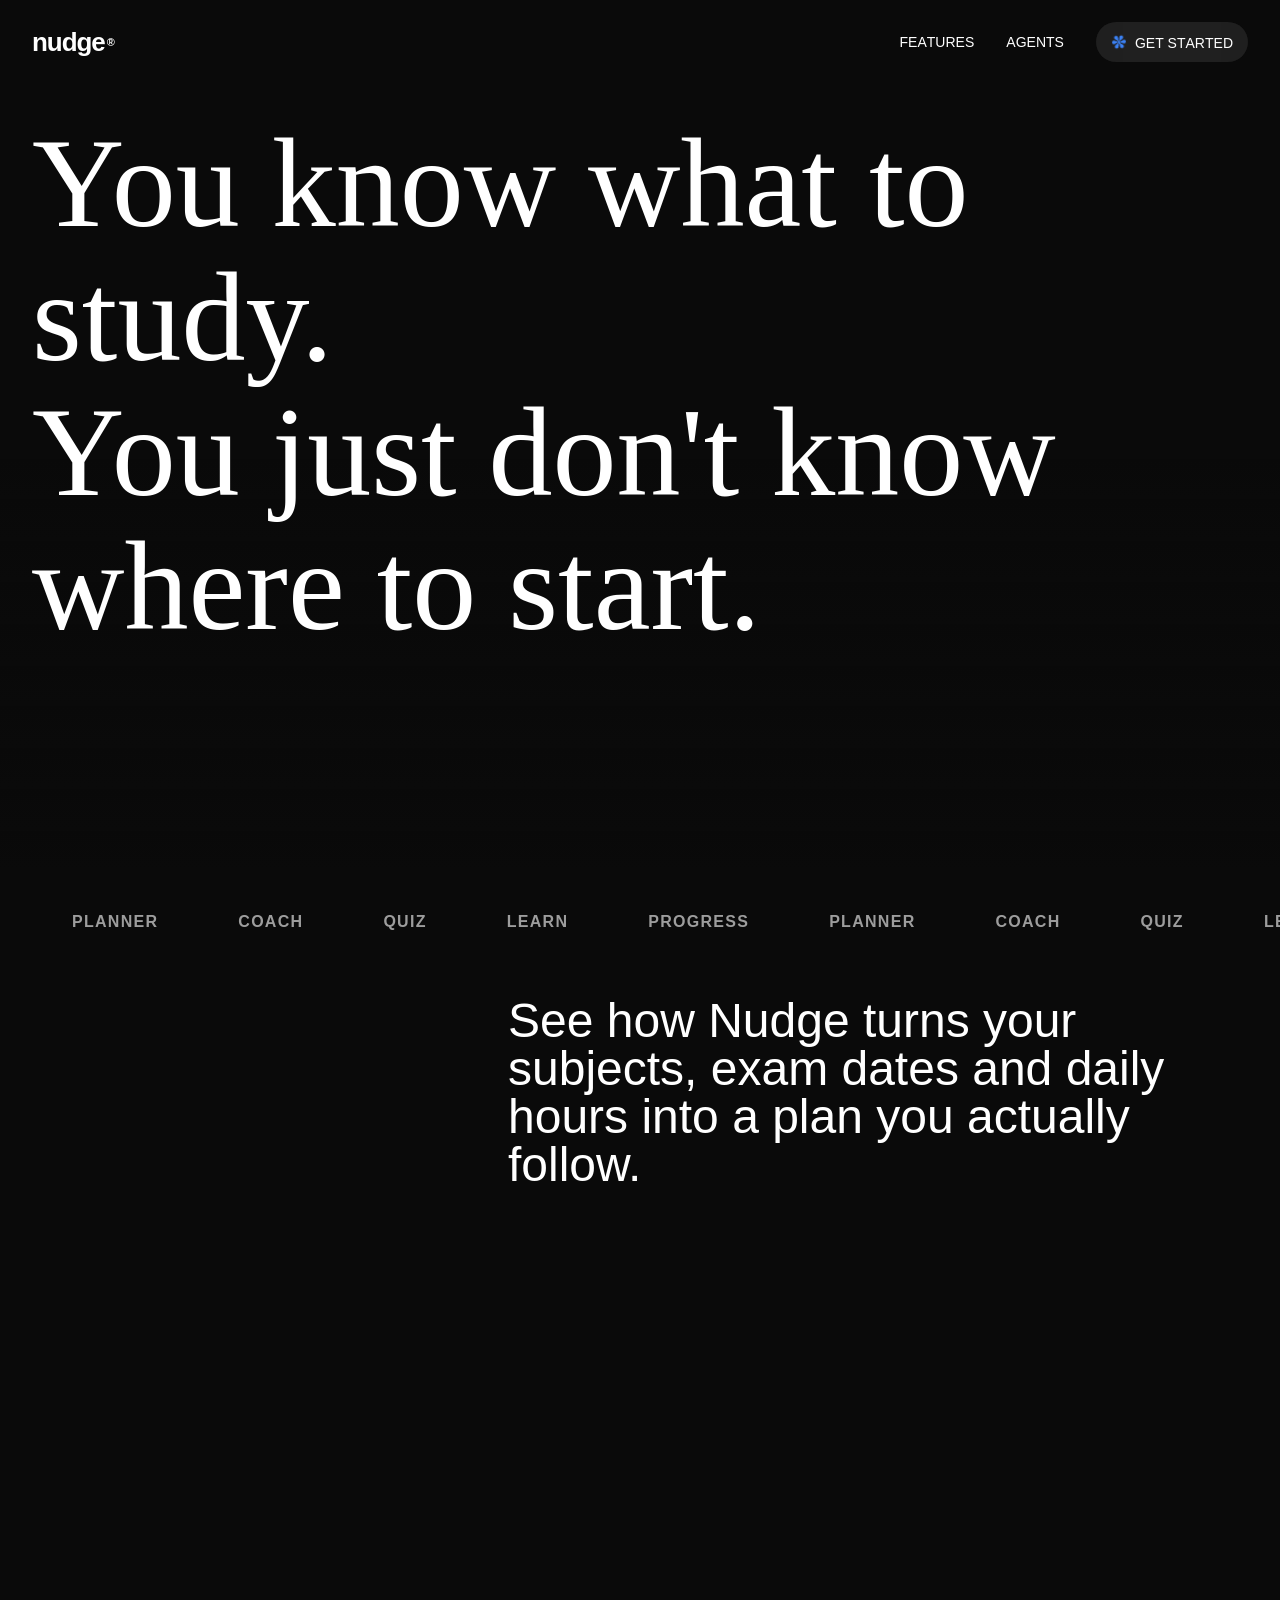
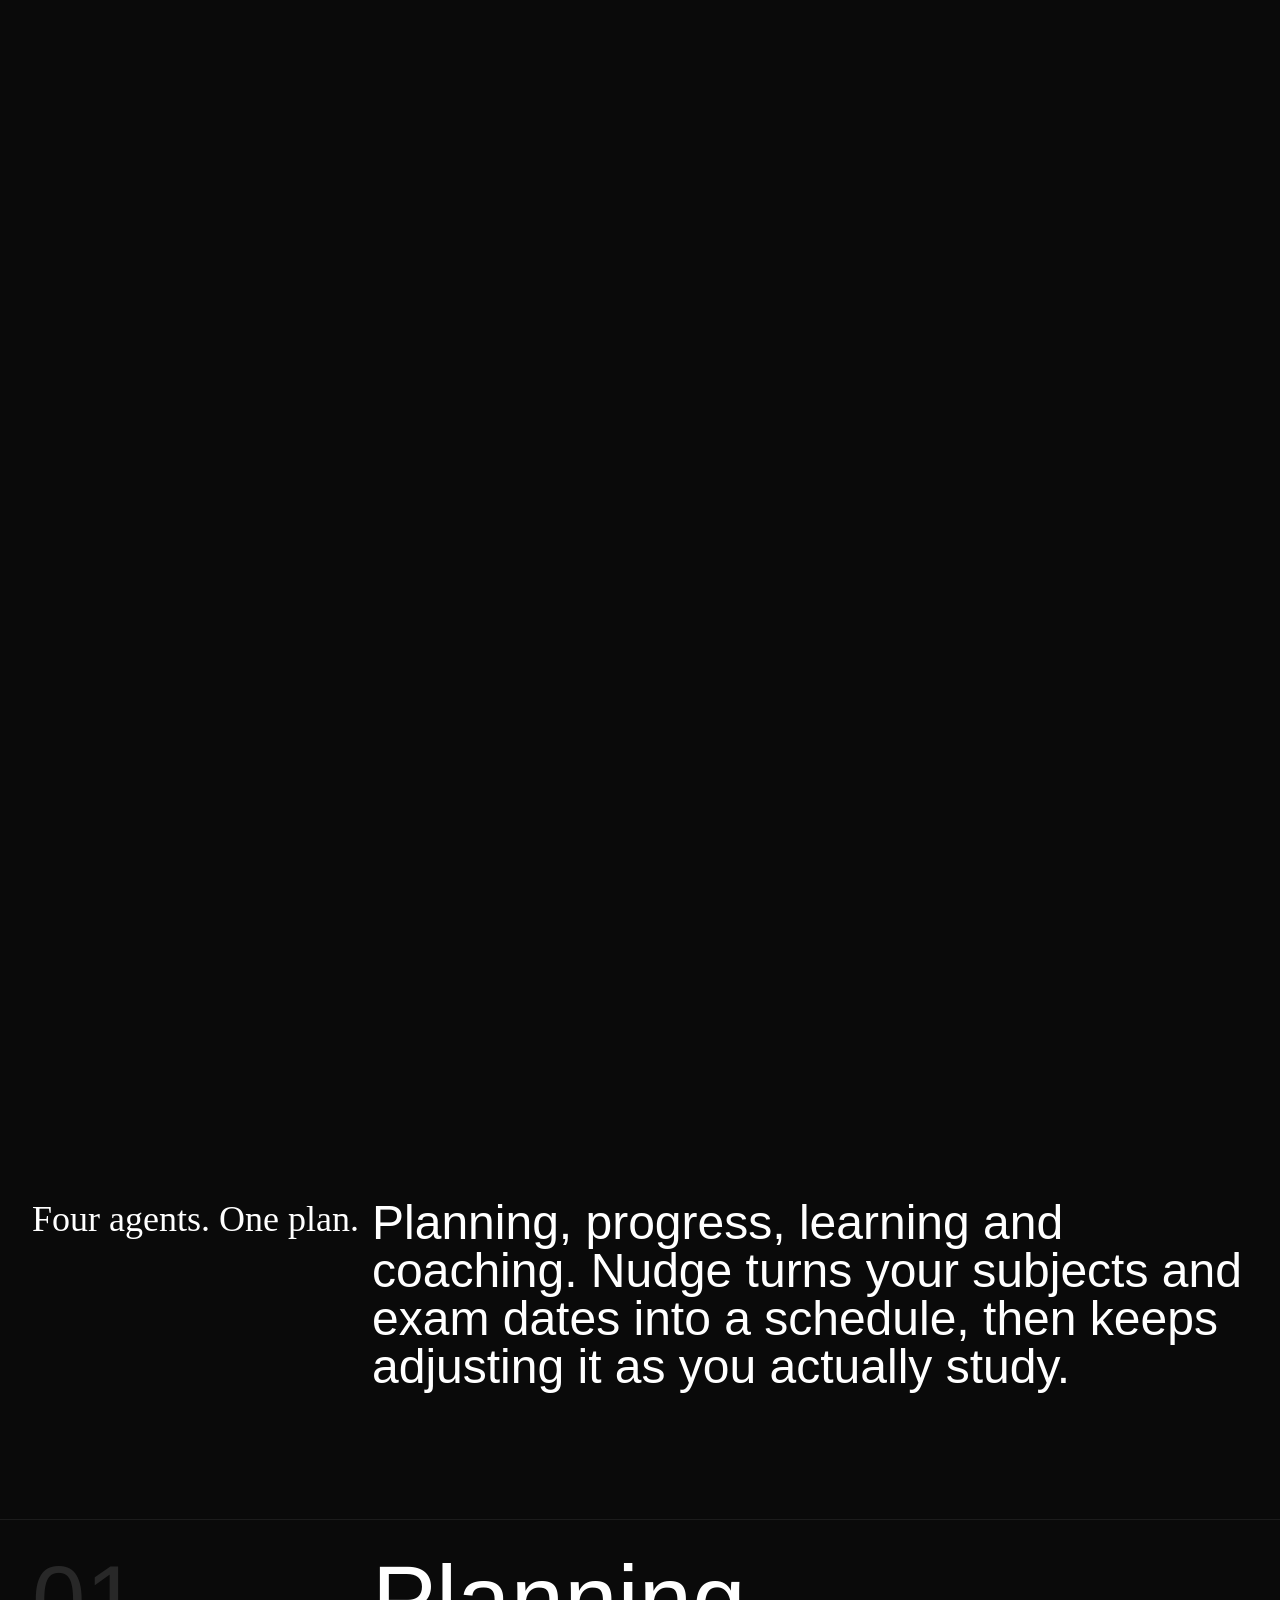
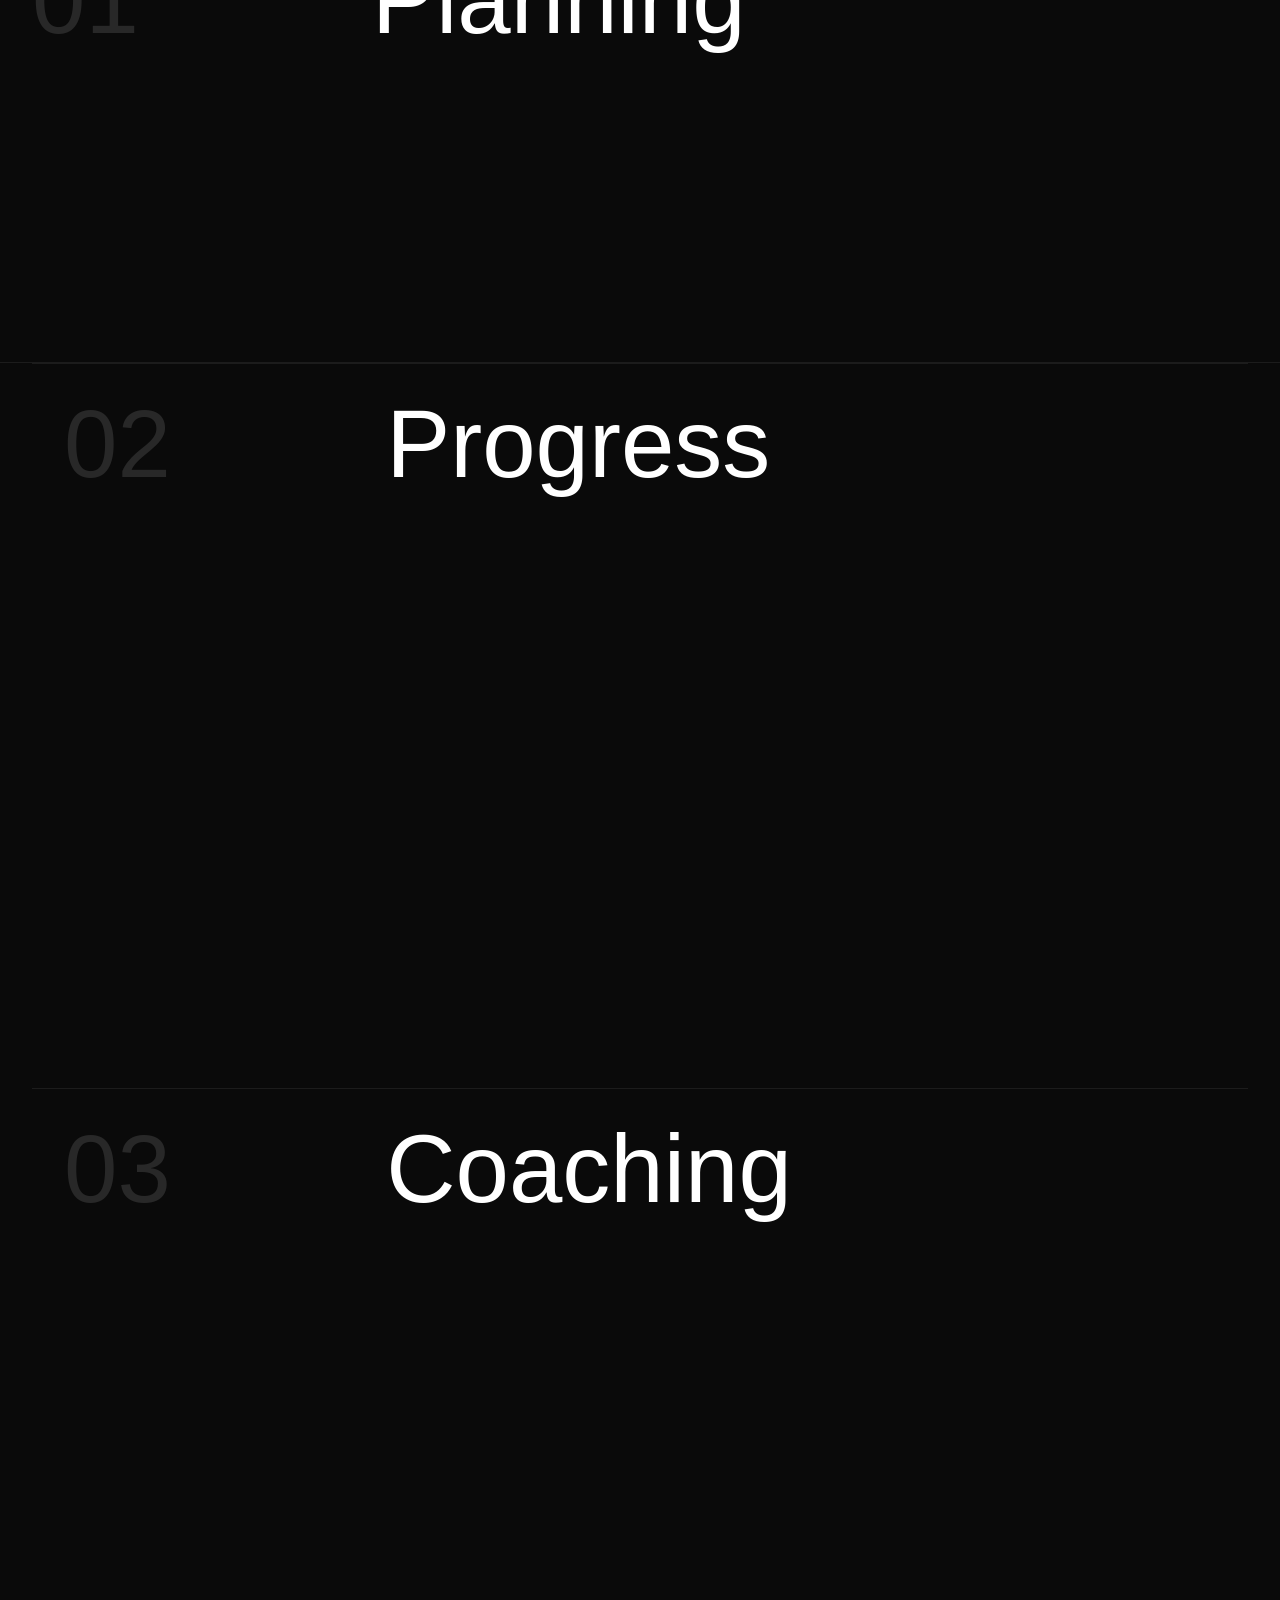
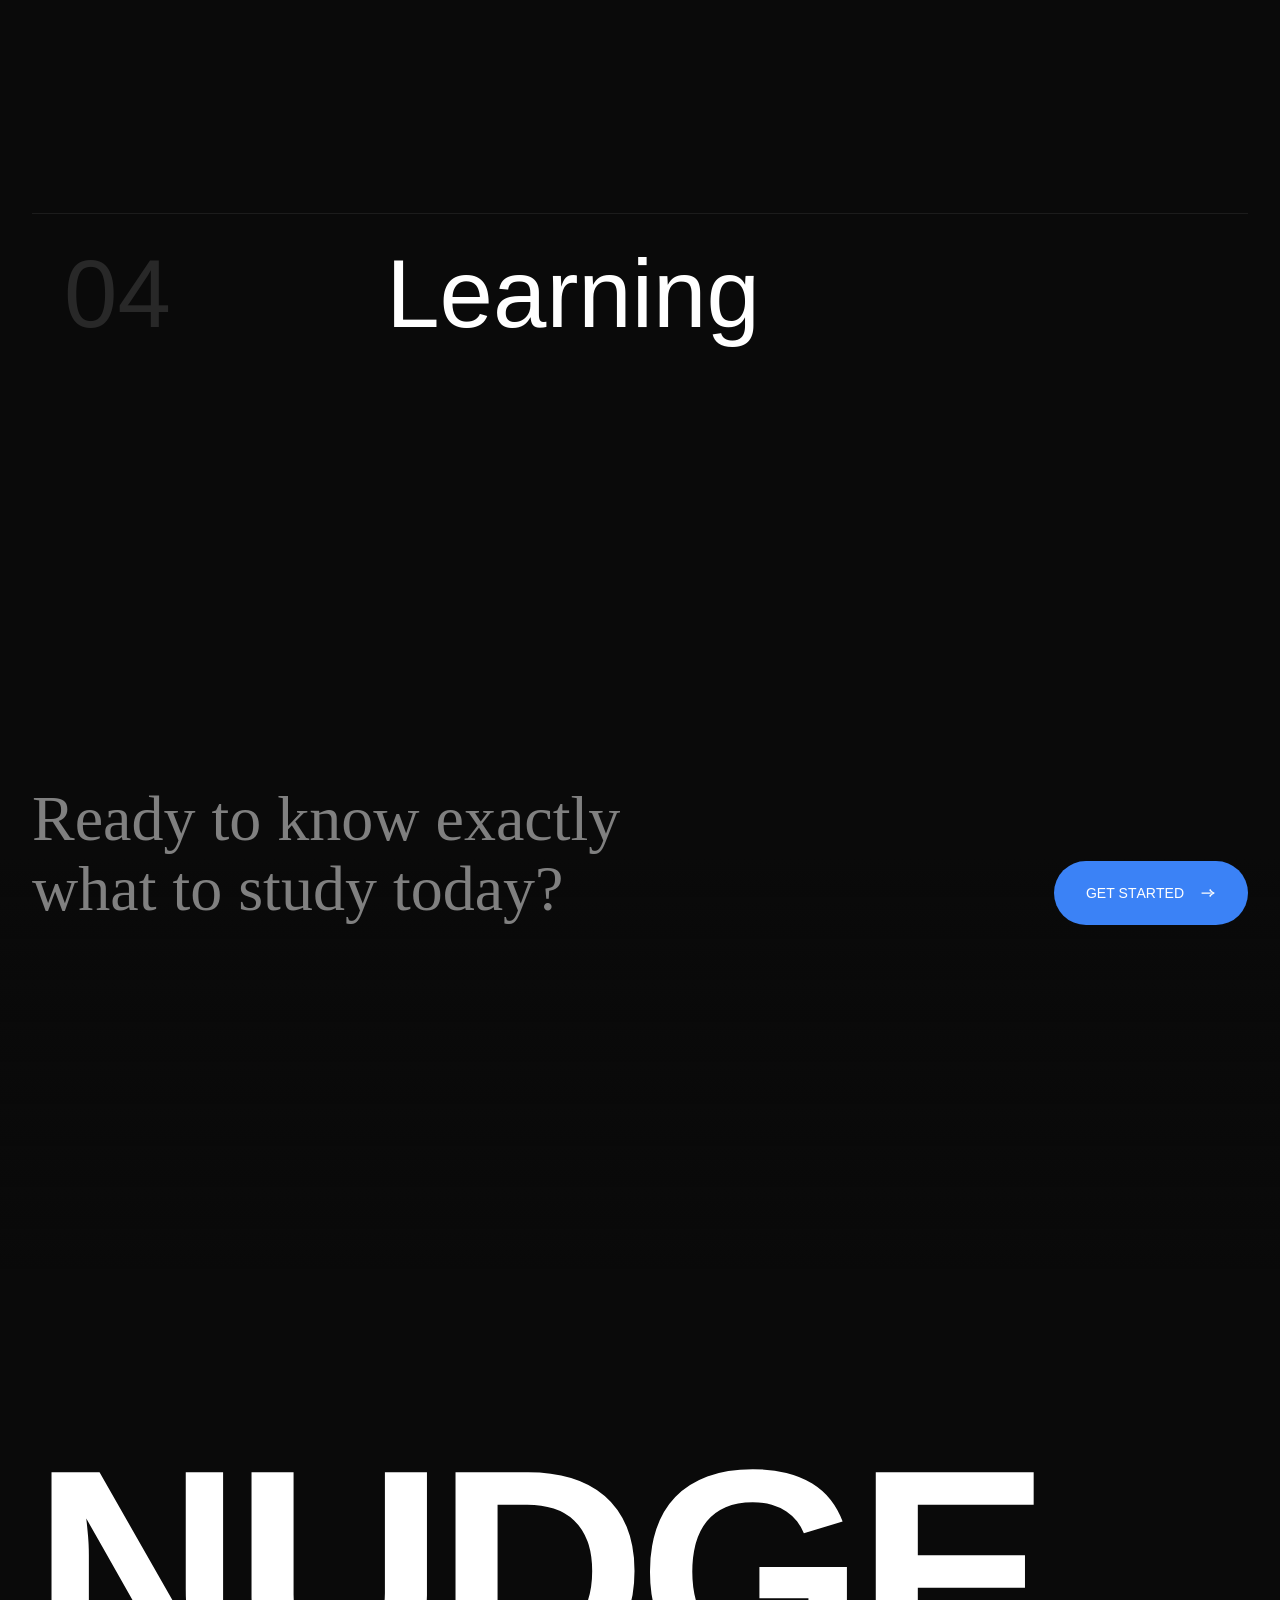
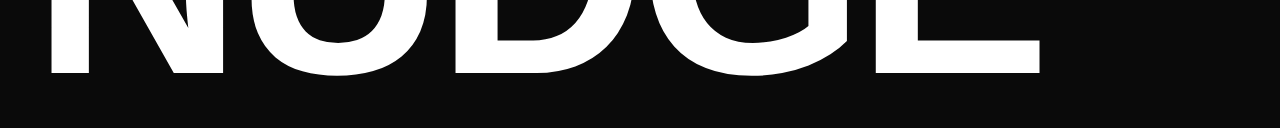
==== templates/index.html @ e86fdb06 "UI polishing for nudge" ====
<!DOCTYPE html>
<!-- Nudge — AI study coach for KTU students -->
<html lang="en" class="w-mod-js js lenis w-mod-ix3"><!--$--><head><meta http-equiv="Content-Type" content="text/html; charset=UTF-8"><style>.wf-force-outline-none[tabindex="-1"]:focus{outline:none;}</style><!--$--><link href="https://cdn.prod.website-files.com/" rel="preconnect" crossorigin="anonymous"><!--/$--><title>Nudge — AI Study Coach for KTU Students</title><meta content="A four-agent AI study coach for KTU students. Nudge plans your schedule, tracks your progress, and answers grounded questions about your own syllabus." name="description"><meta content="Nudge — AI Study Coach for KTU Students" property="og:title"><meta content="A four-agent AI study coach for KTU students. Nudge plans your schedule, tracks your progress, and answers grounded questions about your own syllabus." property="og:description"><meta content="Nudge — AI Study Coach for KTU Students" name="twitter:title"><meta content="A four-agent AI study coach for KTU students. Nudge plans your schedule, tracks your progress, and answers grounded questions about your own syllabus." name="twitter:description"><meta property="og:type" content="website"><meta content="summary_large_image" name="twitter:card"><meta content="width=device-width, initial-scale=1" name="viewport"><!--$--><link href="css/main.css" rel="stylesheet" type="text/css" crossorigin="anonymous"><!--/$--><style>html.w-mod-js:not(.w-mod-ix3) :is(.work-list) {visibility: hidden !important;}</style><script type="text/javascript">!function(o,c){var n=c.documentElement,t=" w-mod-";n.className+=t+"js",("ontouchstart"in o||o.DocumentTouch&&c instanceof DocumentTouch)&&(n.className+=t+"touch")}(window,document);</script><script type="application/ld+json">
{
  "@context": "https://schema.org",
  "@type": "WebApplication",
  "name": "Nudge",
  "url": "/",
  "description": "A four-agent AI study coach for KTU students. Nudge plans your schedule, tracks your progress, and answers grounded questions about your own syllabus.",
  "slogan": "You know what to study. You just don't know where to start.",
  "sameAs": [
    "https://github.com/RockeyyAbraham/Nudge"
  ],
  "knowsAbout": [
    "Weekly Roadmaps",
    "Daily Study Blocks",
    "Exam-Aware Scheduling",
    "Capacity-Based Pacing",
    "Auto Re-Planning",
    "Completion Tracking",
    "Neglected-Topic Alerts",
    "Weak-Area Detection",
    "Exam Countdown",
    "Daily Progress %",
    "Subject Breakdown",
    "Streak Tracking",
    "Study-Time Logs",
    "Progress Visualizations",
    "Grounded Q&A",
    "Contextual Nudges",
    "Exam Readiness Checks",
    "Data-Backed Recommendations",
    "Orchestrates All Agents",
    "No Generic Advice",
    "Conversational Chat Widget",
    "Personalized Insights",
    "AI Insight Card",
    "Specific Next Actions",
    "RAG Over Your Notes",
    "Flashcard Generation",
    "Quiz Generation"
  ]
}
</script><script>(function(w,i,g){w[g]=w[g]||[];if(typeof w[g].push=='function')w[g].push.apply(w[g],Array.isArray(i)?i:[i]);})(window,['G-NN8G10FH29'],'google_tags_first_party');</script><script async="" src="js/analytics.js"></script><script type="text/javascript">window.dataLayer = window.dataLayer || [];function gtag(){dataLayer.push(arguments);}gtag('set', 'developer_id.dZGVlNj', true);gtag('set', 'developer_id.dYWYxNW', true);gtag('js', new Date());gtag('config', 'G-NN8G10FH29');</script><link rel="stylesheet" href="css/lenis.css" as="style" onload="
    this.onload = null;
    this.rel = &#39;stylesheet&#39;;
  ">
<noscript><link rel="stylesheet" href="https://cdn.jsdelivr.net/npm/lenis@1.3.23/dist/css/lenis.css" /></noscript>
<script>
  document.documentElement.classList.add('js');
</script>

<style>
  /* Hide reveal targets until GSAP takes over.
   .js class is added by the script below so non-JS users still see content. */
  .js [data-reveal],
  .js [data-chroma-reveal] {
    visibility: hidden;
  }

  /* Media reveals need a clip + hidden overflow so the scale doesn't leak out */
  .js [data-reveal='media'],
  .js [data-reveal='image'],
  .js [data-reveal='video'] {
    visibility: visible; /* container stays, clip-path does the hiding */
    clip-path: inset(100% 0% 0% 0%);
    overflow: hidden;
  }

  :has(> [data-reveal='media']),
  :has(> [data-reveal='image']),
  :has(> [data-reveal='video']) {
    background: color-mix(in oklab, var(--_colors---color-foreground) 5%, transparent);
  }

  .js [data-reveal='media'] img,
  .js [data-reveal='media'] video,
  .js [data-reveal='image'] img,
  .js [data-reveal='video'] video {
    display: block;
    width: 100%;
    height: 100%;
    object-fit: cover;
  }

  /* Line masking for text reveals (GSAP SplitText mask:"lines" also handles this,
   but this guarantees clean clipping even before JS runs) */
  .reveal-line {
    overflow: hidden;
  }

  /* Accessibility: if the user prefers reduced motion, show everything instantly */
  @media (prefers-reduced-motion: reduce) {
     .js [data-reveal],
     .js [data-chroma-distort] {
       visibility: visible !important;
       clip-path: none !important;
       opacity: 1 !important;
     }
  }

  [data-scramble] .ch {
    display: inline-block;
    text-align: center;
  }
</style><style>
  .wwd-list-item-set-row:hover .wwd-list-item-set-row-cell-hover {
    opacity: 1;
    cursor: default;
  }

  .wwd-list-item-set-row:hover .wwd-list-item-set-row-cell-hover .track {
    animation-play-state: running;
  }

  .wwd-list-item-set-row-cell-hover {
    --columnGap: 1rem;

    display: flex;
    align-items: center;
    overflow: hidden;

    transition: opacity 0.25s ease;

    opacity: 0;
  }

  .wwd-list-item-set-row-cell-hover .track {
    display: inline-flex;
    align-items: center;
    animation: marquee-horizontal 60s linear infinite paused;
    will-change: transform;
  }

  .track-group {
    display: inline-flex;
    align-items: center;
    column-gap: var(--columnGap);
    padding: 0 calc(var(--columnGap) / 2);
    flex: 0 0 auto;
  }

  .home-clients-track {
    animation: marquee-horizontal 60s linear infinite;
  }

  .home-clients-track-group {
    flex: 0 0 auto;
  }

  @keyframes marquee-horizontal {
    from {
      transform: translateX(0);
    }
    to {
      transform: translateX(-50%);
    }
  }

  .vimeo-modal-frame {
    border-radius: var(--_spacing---size-2);
    overflow: clip;

    iframe {
      position: absolute;
      top: 0;
      left: 0;
      width: 100%;
      height: 100%;
    }
  }
  
  .vimeo-modal-close svg {
    width: var(--_spacing---size-4);
    height: var(--_spacing---size-4);
  }
  
  .home-reel-media:focus-visible {
    outline: 2px solid #fff;
    outline-offset: 4px;
  }

  @media only screen and (max-width: 991px) {
    .wwd-list-item-set-row-cell-hover {
      display: none;
    }

    .wwd-trail-wrapper {
      display: none;
    }
  }
</style><style>.vimeo-modal-spinner{position:absolute;top:50%;left:50%;width:40px;height:40px;margin:-20px 0 0 -20px;border-radius:50%;border:3px solid rgba(255,255,255,.25);border-top-color:#fff;animation:vimeoSpin .8s linear infinite;pointer-events:none;}@keyframes vimeoSpin{to{transform:rotate(360deg)}}</style><script src="js/three.min.js" async=""></script><link rel="stylesheet" href="css/player.css">
</head><!--/$--><body><div class="hidden-code w-embed"><style>
  :root {
    scrollbar-gutter: stable;
    scrollbar-width: none;
    -webkit-font-smoothing: antialiased;
    -webkit-text-size-adjust: none;
    font-optical-sizing: auto;
    text-rendering: optimizeLegibility;
  
    --min-vh: 480;
    --max-vh: 900;
    --min-vw: 576;
    --max-vw: 1600;
  
    --base: 16;
    --base-font-size: calc(var(--base) * 1px);
  
    --scale: var(--base-font-size);
    --scale-safe: max(var(--base-font-size), var(--scale));
    font-size: var(--scale-safe);
  }
  
  @media only screen and (min-width: 768px) {
    :root {
      --scale: calc(100vw * var(--base) / var(--max-vw));
    }
  }
  
  @media only screen and (min-aspect-ratio: 160 / 90) {
    :root {
      --scale: calc(var(--base-font-size) * 0.775);
    }
  }
  
  @media only screen and (min-aspect-ratio: 160 / 90) and (min-height: 480px) {
    :root {
      --scale: calc(100vh * var(--base) / var(--max-vh));
    }
  }
  
  @media only screen and (max-width: 1023px) and (min-width: 0px) {
    :root {
      --scale: calc(100vw * var(--base) / (var(--max-vw) / 2));
    }
  }
  
  @media only screen and (max-width: 1023px) and (min-aspect-ratio: 160 / 90) and (min-height: 0px) {
    :root {
      --scale: calc(100vh * var(--base) / (var(--max-vh) / 2));
    }
  }
  
  @media only screen and (min-width: 768px) and (max-width: 1023px) {
    :root {
      --scale: calc(100vw * var(--base) / (var(--max-vw) / 1.5));
    }
  }
  
  @media only screen and (min-width: 768px) and (max-width: 1023px) and (min-aspect-ratio: 160 / 90) and (min-height: 0px) {
    :root {
      --scale: calc(100vh * var(--base) / (var(--max-vh) / 1.5));
    }
  }

  .nav-logo {
    transition: all .5s ease;
  }

  .navbar-scrolled .nav-toggler-btn-wrapper {
	grid-template-columns: 1fr;
  }

  .navbar-scrolled .nav-availability-btn-wrapper {
	grid-template-columns: 0fr;
  }

  .navbar-scrolled .nav-toggler .nav-toggler-icon-dot {
	transition: transform .25s ease;
  }

  .navbar-scrolled .nav-toggler:hover .nav-toggler-icon-dot {
	transition: transform .25s cubic-bezier(.175, .885, .32, 1.275);
  }

  .navbar-scrolled .nav-toggler:hover .nav-toggler-icon-dot-l-t {
    transform: translate(
      calc(var(--_spacing---size) * -0.5), calc(var(--_spacing---size) * -0.5)
    );
  }

  .navbar-scrolled .nav-toggler:hover .nav-toggler-icon-dot-r-t {
    transform: translate(
      calc(var(--_spacing---size) * 0.5), calc(var(--_spacing---size) * -0.5)
	);
  }

  .navbar-scrolled .nav-toggler:hover .nav-toggler-icon-dot-l-b {
    transform: translate(
      calc(var(--_spacing---size) * -0.5), calc(var(--_spacing---size) * 0.5)
	);
  }

  .navbar-scrolled .nav-toggler:hover .nav-toggler-icon-dot-r-b {
    transform: translate(
      calc(var(--_spacing---size) * 0.5), calc(var(--_spacing---size) * 0.5)
	);
  }

  .nav-dropdown {
    transition: all 0.5s cubic-bezier(.77, 0, .175, 1) 0.25s;
  }

  .nav-menu.is-open .nav-toggler-btn-wrapper {
	grid-template-columns: 1fr;
  }

  .nav-menu.is-open .nav-availability-btn-wrapper {
	grid-template-columns: 0fr;
  }

  .nav-menu.is-open .nav-dropdown {
	grid-template-rows: 1fr;
	grid-template-columns: 1fr;
    transition-delay: 0s;
  }

  .nav-group-block-first {
    transition: all 0.5s cubic-bezier(.77, 0, .175, 1) 0.25s;
  }

  .nav-menu.is-open .nav-group-block-first {
	grid-template-columns: 1fr;
    transition-delay: 0s;
  }

  .nav-availability-wrapper {
    transition: all 0.5s cubic-bezier(.77, 0, .175, 1) 0.25s;
  }

  .nav-menu.is-open .nav-availability-wrapper {
	grid-template-rows: 1fr;
	grid-template-columns: 1fr;
    transition-delay: 0s;
  }

  .nav-toggler {
    transition: all 0.5s cubic-bezier(.77, 0, .175, 1) 0.25s;
  }

  .nav-menu.is-open .nav-toggler {
	border-radius: var(--_spacing---size-2);
    transition-delay: 0s;
  }

  .nav-availability-btn-styled {
	transition-delay: 0.25s;
  }

  .nav-menu.is-open .nav-availability-btn-styled {
	border-radius: var(--_spacing---size-2);
	transition-delay: 0s;
  }

  .nav-menu.is-open .nav-toggler-icon-dot-l-t,
  .nav-menu.is-open .nav-toggler:hover .nav-toggler-icon-dot-l-t {
	transform: translate(calc(var(--_spacing---size) * 0.5), calc(var(--_spacing---size) * 0.5))
  }

  .nav-menu.is-open .nav-toggler-icon-dot-r-t,
  .nav-menu.is-open .nav-toggler:hover .nav-toggler-icon-dot-r-t {
	transform: translate(calc(var(--_spacing---size) * -0.5), calc(var(--_spacing---size) * 0.5))
  }

  .nav-menu.is-open .nav-toggler-icon-dot-l-b,
  .nav-menu.is-open .nav-toggler:hover .nav-toggler-icon-dot-l-b {
	transform: translate(calc(var(--_spacing---size) * 0.5), calc(var(--_spacing---size) * -0.5))
  }

  .nav-menu.is-open .nav-toggler-icon-dot-r-b,
  .nav-menu.is-open .nav-toggler:hover .nav-toggler-icon-dot-r-b {
	transform: translate(calc(var(--_spacing---size) * -0.5), calc(var(--_spacing---size) * -0.5))
  }

  .nav-menu.is-open .nav-toggler-icon-dot,
  .nav-menu.is-open .nav-toggler:hover .nav-toggler-icon-dot {
    opacity: 0;
	transition: opacity .25s ease, transform .25s ease;
  }

  .nav-menu .nav-toggler-icon-minus {
	transform: translate(-50%, -50%) scaleX(0);
  }

  .nav-menu.is-open .nav-toggler-icon-minus {
	transform: translate(-50%, -50%) scaleX(1);
  }

  .nav-group-block-mask {
	transform: translateX(20%);
    opacity: 0;
    transition: all 0.5s cubic-bezier(.77, 0, .175, 1);
  }

  .nav-menu.is-open .nav-group-block-mask {
	transform: none;
    opacity: 1;
    transition-delay: 0.25s;
  }

  .nav-menu.is-open .nav-case,
  .nav-menu.is-open .nav-clock,
  .nav-menu.is-open .nav-toggler,
  .nav-menu.is-open .nav-availability-btn-styled {
	backdrop-filter: none;
  }

  .btn .icon {
	width: 1rem;
    height: 1rem;
  }

  .btn.is-arrow .icon-svg {
	transition: transform .25s ease;
  }

  .btn.is-arrow:hover .icon-svg {
	transform: rotate(0deg);
  }

  .journal-list-item:hover .btn.is-arrow .icon-svg {
	transform: rotate(0deg);
  }

  .what-we-do-services-sidebar-featured:hover .btn.is-arrow .icon-svg {
	transform: rotate(0deg);
  }

  .journal-list-item-title-text {
    display: -webkit-box;
    -webkit-line-clamp: 2;
    -webkit-box-orient: vertical;
    overflow: hidden;
    text-overflow: ellipsis;
  }

  .w-richtext:before, .w-richtext:after {
    content: none;
  }

  .w-richtext-figure-type-image {
    border-radius: var(--_spacing---size-2);
    overflow: clip;
    margin-top: var(--_spacing---size-8);
    margin-bottom: var(--_spacing---size-8);
  }

  .blog-article-body-content-text > *:first-child {
    margin-top: 0;
  }

  .blog-article-body-content-text > *:last-child {
    margin-bottom: 0;
  }
  
  @media only screen and (max-width: 767px) {
    .navbar.is-active .nav-logo {
      opacity: 0;
      visibility: hidden;
    }

    h1 br, h2 br, h3 br, h4 br, h5 br, h6 br {
      display: none;
    }

    .nav-dropdown {
      transition-delay: 0s;
    }

    .nav-availability-wrapper {
      transition-delay: 0s;
    }
  }
</style></div><div class="navbar"><div class="nav-backdrop"></div><div class="nav-container"><a aria-label="Back to homepage" href="index.html" aria-current="page" class="nav-logo w-nav-brand w--current"><div class="nav-logo-image w-embed" style="font-size: 26px; font-weight: 800; letter-spacing: -0.04em; color: currentColor; display: flex; align-items: center; line-height: 1; font-family: sans-serif;">nudge<span style="font-size: 11px; font-weight: 600; vertical-align: super; margin-left: 2px; line-height: 1;">®</span></div></a><nav class="nav-menu"><div class="nav-links"><a data-scramble="" href="#showcase" class="nav-link">Features</a><a data-scramble="" href="#agents" class="nav-link">Agents</a></div><div class="nav-layout"><div class="nav-group-block-first"><div class="nav-group-block-mask"><a aria-label="See the product preview" id="w-node-_81be885b-84ac-d00f-4b76-38db476c8a56-476c8a3f" href="#showcase" class="nav-case w-inline-block" style="width: 16px;"><div class="nav-case-image"><div class="nav-case-image-container"><img width="70" height="Auto" alt="" loading="lazy" src="images/6a3bfd999fe4038073b115d5_d-1_converted.avif" class="nav-case-image-element"></div></div></a><div id="w-node-_81be885b-84ac-d00f-4b76-38db476c8a59-476c8a3f" class="nav-clock" style="width: 16px;"><div class="nav-clock-wrapper"><img src="images/6a15afbdaf29750e9832d07a_hour-arm.svg" loading="lazy" alt="" class="clock-element clock-hour-arm" style="transform: rotate(192.5deg);"><img src="images/6a15afbd2188ab63da50f4e8_1a4e0ca5459190c4fe0c55f73573558f_min-arm.svg" loading="lazy" alt="" class="clock-element clock-min-arm" style="transform: rotate(330deg);"><img src="images/6a43969a5dd49b3fb164384c_sec-arm.svg" loading="lazy" alt="" class="clock-element clock-sec-arm" style="transform: rotate(198deg);"><img src="images/6a15afbdda68a91edbe48850_clock-face.svg" loading="lazy" alt="" class="clock-element"><div class="clock-label"><div class="clock-time">12:25</div><div class="clock-zone">UTC+5:30</div></div></div></div></div></div><div class="nav-group-block"><div class="nav-toggler"><div class="nav-toggler-container"><div class="nav-availability-btn-wrapper"><a data-scramble="" href="login.html" class="nav-availability-btn w-inline-block"><div class="nav-availability-btn-mask"><div class="btn-availability-icon" style="translate: none; rotate: none; scale: none; transform: translate3d(0px, 0px, 0px) rotate(85.5deg);"><div class="icon"><div class="icon-svg w-embed"><svg viewBox="0 0 16 16" fill="none" xmlns="http://www.w3.org/2000/svg">
<path d="M7.98402 15.02C7.51602 15.02 7.1012 14.8605 6.73956 14.5414C6.37792 14.201 6.19711 13.7543 6.19711 13.2012C6.19711 12.8396 6.23965 12.5311 6.32474 12.2758C6.43111 11.9993 6.60129 11.6164 6.83529 11.1271C7.06929 10.6804 7.25011 10.2762 7.37774 9.91456C7.52665 9.53165 7.63301 9.09556 7.69683 8.60628C7.25011 8.9041 6.89911 9.20192 6.64383 9.49974C6.40983 9.79756 6.14392 10.1698 5.84611 10.6166C5.61211 10.9782 5.38874 11.276 5.17602 11.51C4.98456 11.744 4.72929 11.9567 4.4102 12.1482C4.09111 12.3396 3.78265 12.4354 3.48483 12.4354C3.16574 12.4354 2.86792 12.3503 2.59138 12.1801C2.31483 12.0099 2.09147 11.7866 1.92129 11.51C1.75111 11.2335 1.66602 10.9356 1.66602 10.6166C1.66602 10.2975 1.74047 9.99965 1.88938 9.7231C2.05956 9.44656 2.3042 9.22319 2.62329 9.05301C2.89983 8.88283 3.18702 8.77647 3.48483 8.73392C3.80392 8.6701 4.20811 8.62756 4.69738 8.60628C5.31429 8.56374 5.80356 8.51056 6.1652 8.44674C6.54811 8.38292 6.95229 8.24465 7.37774 8.03192C6.90974 7.81919 6.46302 7.68092 6.03756 7.6171C5.63338 7.53201 5.18665 7.47883 4.69738 7.45756C4.18683 7.41501 3.79329 7.37247 3.51674 7.32992C3.2402 7.2661 2.94238 7.1491 2.62329 6.97892C2.3042 6.78747 2.05956 6.55347 1.88938 6.27692C1.74047 6.00038 1.66602 5.71319 1.66602 5.41538C1.66602 5.07501 1.75111 4.76656 1.92129 4.49001C2.09147 4.23474 2.31483 4.02201 2.59138 3.85183C2.86792 3.68165 3.16574 3.59656 3.48483 3.59656C3.76138 3.59656 4.06983 3.68165 4.4102 3.85183C4.70802 4.04328 4.95265 4.26665 5.14411 4.52192C5.35683 4.75592 5.5802 5.06438 5.8142 5.44728C6.15456 5.95783 6.44174 6.36201 6.67574 6.65983C6.93102 6.93638 7.27138 7.22356 7.69683 7.52138C7.65429 6.98956 7.55856 6.53219 7.40965 6.14928C7.26074 5.7451 7.06929 5.31965 6.83529 4.87292C6.62256 4.42619 6.46302 4.06456 6.35665 3.78801C6.25029 3.51147 6.19711 3.19238 6.19711 2.83074C6.19711 2.27765 6.37792 1.83092 6.73956 1.49056C7.1012 1.15019 7.51602 0.980011 7.98402 0.980011C8.45202 0.980011 8.86683 1.15019 9.22847 1.49056C9.61138 1.83092 9.80283 2.27765 9.80283 2.83074C9.80283 3.19238 9.74965 3.53274 9.64329 3.85183C9.53692 4.14965 9.37738 4.49001 9.16465 4.87292C8.93065 5.34092 8.7392 5.76638 8.59029 6.14928C8.46265 6.53219 8.37756 6.98956 8.33501 7.52138C8.76047 7.22356 9.10083 6.9151 9.35611 6.59601C9.61138 6.27692 9.87729 5.88337 10.1538 5.41538C10.2177 5.33028 10.324 5.17074 10.4729 4.93674C10.6431 4.68147 10.8133 4.46874 10.9835 4.29856C11.1537 4.12837 11.3451 3.97947 11.5578 3.85183C11.9407 3.68165 12.2598 3.59656 12.5151 3.59656C12.8342 3.59656 13.132 3.68165 13.4086 3.85183C13.6851 4.02201 13.9085 4.23474 14.0787 4.49001C14.2488 4.83038 14.3339 5.13883 14.3339 5.41538C14.3339 5.71319 14.2488 6.00038 14.0787 6.27692C13.9297 6.55347 13.6957 6.78747 13.3767 6.97892C13.0363 7.17037 12.6959 7.29801 12.3556 7.36183C12.0152 7.42565 11.611 7.46819 11.143 7.48947C10.6537 7.51074 10.2177 7.56392 9.83474 7.64901C9.45183 7.71283 9.04765 7.84046 8.6222 8.03192C9.04765 8.22337 9.43056 8.35101 9.77092 8.41483C10.1326 8.47865 10.6112 8.53183 11.2068 8.57437C11.6748 8.59565 12.079 8.63819 12.4194 8.70201C12.7597 8.76583 13.0788 8.88283 13.3767 9.05301C13.6957 9.22319 13.9297 9.44656 14.0787 9.7231C14.2488 9.99965 14.3339 10.2975 14.3339 10.6166C14.3339 10.8718 14.2488 11.1696 14.0787 11.51C13.9085 11.7866 13.6851 12.0099 13.4086 12.1801C13.132 12.3503 12.8342 12.4354 12.5151 12.4354C12.2386 12.4354 11.9195 12.3396 11.5578 12.1482C11.26 11.978 11.0047 11.7759 10.792 11.5419C10.6006 11.3079 10.3878 10.9995 10.1538 10.6166C9.85602 10.1698 9.57947 9.79756 9.3242 9.49974C9.0902 9.20192 8.76047 8.9041 8.33501 8.60628C8.42011 9.43592 8.69665 10.2868 9.16465 11.159C9.37738 11.5419 9.53692 11.8929 9.64329 12.212C9.74965 12.5098 9.80283 12.8396 9.80283 13.2012C9.80283 13.7543 9.61138 14.201 9.22847 14.5414C8.86683 14.8605 8.45202 15.02 7.98402 15.02Z" fill="currentColor"></path>
</svg>
</div></div></div><div class="btn-text-wrapper">Get Started</div></div></a></div><div class="nav-toggler-btn-wrapper"><div data-scramble="" class="nav-toggler-btn"><div class="nav-toggler-btn-mask"><div class="btn-text-wrapper"><span class="ch">H</span><span class="ch">o</span><span class="ch">m</span><span class="ch">e</span></div><div class="nav-toggler-icon"><div class="nav-toggler-hamburger"><div class="nav-toggler-icon-dot nav-toggler-icon-dot-l-t"></div><div class="nav-toggler-icon-dot nav-toggler-icon-dot-r-t"></div><div class="nav-toggler-icon-dot nav-toggler-icon-dot-l-b"></div><div class="nav-toggler-icon-dot nav-toggler-icon-dot-r-b"></div><div class="nav-toggler-icon-minus"></div></div></div></div></div></div></div><div class="nav-dropdown"><div class="nav-dropdown-mask"><ul role="list" class="nav-dropdown-list w-list-unstyled"><li class="nav-dropdown-list-item"><a href="#showcase" class="nav-dropdown-list-link">Features</a></li><li class="nav-dropdown-list-item"><a href="#agents" class="nav-dropdown-list-link">Agents</a></li></ul></div></div></div><div class="nav-availability-wrapper"><div class="nav-availability-wrapper-mask"><a data-scramble="" href="login.html" class="nav-availability-btn nav-availability-btn-styled w-inline-block"><div class="nav-availability-btn-mask"><div class="btn-availability-icon" style="translate: none; rotate: none; scale: none; transform: translate3d(0px, 0px, 0px) rotate(85.5deg);"><div class="icon"><div class="icon-svg w-embed"><svg viewBox="0 0 16 16" fill="none" xmlns="http://www.w3.org/2000/svg">
<path d="M7.98402 15.02C7.51602 15.02 7.1012 14.8605 6.73956 14.5414C6.37792 14.201 6.19711 13.7543 6.19711 13.2012C6.19711 12.8396 6.23965 12.5311 6.32474 12.2758C6.43111 11.9993 6.60129 11.6164 6.83529 11.1271C7.06929 10.6804 7.25011 10.2762 7.37774 9.91456C7.52665 9.53165 7.63301 9.09556 7.69683 8.60628C7.25011 8.9041 6.89911 9.20192 6.64383 9.49974C6.40983 9.79756 6.14392 10.1698 5.84611 10.6166C5.61211 10.9782 5.38874 11.276 5.17602 11.51C4.98456 11.744 4.72929 11.9567 4.4102 12.1482C4.09111 12.3396 3.78265 12.4354 3.48483 12.4354C3.16574 12.4354 2.86792 12.3503 2.59138 12.1801C2.31483 12.0099 2.09147 11.7866 1.92129 11.51C1.75111 11.2335 1.66602 10.9356 1.66602 10.6166C1.66602 10.2975 1.74047 9.99965 1.88938 9.7231C2.05956 9.44656 2.3042 9.22319 2.62329 9.05301C2.89983 8.88283 3.18702 8.77647 3.48483 8.73392C3.80392 8.6701 4.20811 8.62756 4.69738 8.60628C5.31429 8.56374 5.80356 8.51056 6.1652 8.44674C6.54811 8.38292 6.95229 8.24465 7.37774 8.03192C6.90974 7.81919 6.46302 7.68092 6.03756 7.6171C5.63338 7.53201 5.18665 7.47883 4.69738 7.45756C4.18683 7.41501 3.79329 7.37247 3.51674 7.32992C3.2402 7.2661 2.94238 7.1491 2.62329 6.97892C2.3042 6.78747 2.05956 6.55347 1.88938 6.27692C1.74047 6.00038 1.66602 5.71319 1.66602 5.41538C1.66602 5.07501 1.75111 4.76656 1.92129 4.49001C2.09147 4.23474 2.31483 4.02201 2.59138 3.85183C2.86792 3.68165 3.16574 3.59656 3.48483 3.59656C3.76138 3.59656 4.06983 3.68165 4.4102 3.85183C4.70802 4.04328 4.95265 4.26665 5.14411 4.52192C5.35683 4.75592 5.5802 5.06438 5.8142 5.44728C6.15456 5.95783 6.44174 6.36201 6.67574 6.65983C6.93102 6.93638 7.27138 7.22356 7.69683 7.52138C7.65429 6.98956 7.55856 6.53219 7.40965 6.14928C7.26074 5.7451 7.06929 5.31965 6.83529 4.87292C6.62256 4.42619 6.46302 4.06456 6.35665 3.78801C6.25029 3.51147 6.19711 3.19238 6.19711 2.83074C6.19711 2.27765 6.37792 1.83092 6.73956 1.49056C7.1012 1.15019 7.51602 0.980011 7.98402 0.980011C8.45202 0.980011 8.86683 1.15019 9.22847 1.49056C9.61138 1.83092 9.80283 2.27765 9.80283 2.83074C9.80283 3.19238 9.74965 3.53274 9.64329 3.85183C9.53692 4.14965 9.37738 4.49001 9.16465 4.87292C8.93065 5.34092 8.7392 5.76638 8.59029 6.14928C8.46265 6.53219 8.37756 6.98956 8.33501 7.52138C8.76047 7.22356 9.10083 6.9151 9.35611 6.59601C9.61138 6.27692 9.87729 5.88337 10.1538 5.41538C10.2177 5.33028 10.324 5.17074 10.4729 4.93674C10.6431 4.68147 10.8133 4.46874 10.9835 4.29856C11.1537 4.12837 11.3451 3.97947 11.5578 3.85183C11.9407 3.68165 12.2598 3.59656 12.5151 3.59656C12.8342 3.59656 13.132 3.68165 13.4086 3.85183C13.6851 4.02201 13.9085 4.23474 14.0787 4.49001C14.2488 4.83038 14.3339 5.13883 14.3339 5.41538C14.3339 5.71319 14.2488 6.00038 14.0787 6.27692C13.9297 6.55347 13.6957 6.78747 13.3767 6.97892C13.0363 7.17037 12.6959 7.29801 12.3556 7.36183C12.0152 7.42565 11.611 7.46819 11.143 7.48947C10.6537 7.51074 10.2177 7.56392 9.83474 7.64901C9.45183 7.71283 9.04765 7.84046 8.6222 8.03192C9.04765 8.22337 9.43056 8.35101 9.77092 8.41483C10.1326 8.47865 10.6112 8.53183 11.2068 8.57437C11.6748 8.59565 12.079 8.63819 12.4194 8.70201C12.7597 8.76583 13.0788 8.88283 13.3767 9.05301C13.6957 9.22319 13.9297 9.44656 14.0787 9.7231C14.2488 9.99965 14.3339 10.2975 14.3339 10.6166C14.3339 10.8718 14.2488 11.1696 14.0787 11.51C13.9085 11.7866 13.6851 12.0099 13.4086 12.1801C13.132 12.3503 12.8342 12.4354 12.5151 12.4354C12.2386 12.4354 11.9195 12.3396 11.5578 12.1482C11.26 11.978 11.0047 11.7759 10.792 11.5419C10.6006 11.3079 10.3878 10.9995 10.1538 10.6166C9.85602 10.1698 9.57947 9.79756 9.3242 9.49974C9.0902 9.20192 8.76047 8.9041 8.33501 8.60628C8.42011 9.43592 8.69665 10.2868 9.16465 11.159C9.37738 11.5419 9.53692 11.8929 9.64329 12.212C9.74965 12.5098 9.80283 12.8396 9.80283 13.2012C9.80283 13.7543 9.61138 14.201 9.22847 14.5414C8.86683 14.8605 8.45202 15.02 7.98402 15.02Z" fill="currentColor"></path>
</svg>
</div></div></div><div class="btn-text-wrapper">Get Started</div></div></a></div></div></div></div></nav></div></div><main class="page-wrapper"><section class="shared-hero"><div class="liquid-ether-wrapper"><div id="liquid-ether-1" class="liquid-ether"></div><div class="liquid-ether-fade"></div></div><div class="container"><div class="shared-hero-content"><h1 data-reveal="heading" style="opacity: 1; visibility: inherit;">You know what to study.<br>You just don't know where to start.</h1><div data-reveal="fade" class="home-clients-wrapper" style="translate: none; rotate: none; scale: none; transform: translate(0px, 0px); opacity: 1; visibility: inherit;"><div class="home-clients"><div class="home-clients-track"><div class="home-clients-track-group"><div class="home-clients-item"><span class="home-clients-item-text">Planner</span></div><div class="home-clients-item"><span class="home-clients-item-text">Coach</span></div><div class="home-clients-item"><span class="home-clients-item-text">Quiz</span></div><div class="home-clients-item"><span class="home-clients-item-text">Learn</span></div><div class="home-clients-item"><span class="home-clients-item-text">Progress</span></div><div class="home-clients-item"><span class="home-clients-item-text">Planner</span></div><div class="home-clients-item"><span class="home-clients-item-text">Coach</span></div><div class="home-clients-item"><span class="home-clients-item-text">Quiz</span></div><div class="home-clients-item"><span class="home-clients-item-text">Learn</span></div><div class="home-clients-item"><span class="home-clients-item-text">Progress</span></div><div class="home-clients-item"><span class="home-clients-item-text">Planner</span></div><div class="home-clients-item"><span class="home-clients-item-text">Coach</span></div><div class="home-clients-item"><span class="home-clients-item-text">Quiz</span></div><div class="home-clients-item"><span class="home-clients-item-text">Learn</span></div><div class="home-clients-item"><span class="home-clients-item-text">Progress</span></div><div class="home-clients-item"><span class="home-clients-item-text">Planner</span></div><div class="home-clients-item"><span class="home-clients-item-text">Coach</span></div><div class="home-clients-item"><span class="home-clients-item-text">Quiz</span></div><div class="home-clients-item"><span class="home-clients-item-text">Learn</span></div><div class="home-clients-item"><span class="home-clients-item-text">Progress</span></div></div><div class="home-clients-track-group"><div class="home-clients-item"><span class="home-clients-item-text">Planner</span></div><div class="home-clients-item"><span class="home-clients-item-text">Coach</span></div><div class="home-clients-item"><span class="home-clients-item-text">Quiz</span></div><div class="home-clients-item"><span class="home-clients-item-text">Learn</span></div><div class="home-clients-item"><span class="home-clients-item-text">Progress</span></div><div class="home-clients-item"><span class="home-clients-item-text">Planner</span></div><div class="home-clients-item"><span class="home-clients-item-text">Coach</span></div><div class="home-clients-item"><span class="home-clients-item-text">Quiz</span></div><div class="home-clients-item"><span class="home-clients-item-text">Learn</span></div><div class="home-clients-item"><span class="home-clients-item-text">Progress</span></div><div class="home-clients-item"><span class="home-clients-item-text">Planner</span></div><div class="home-clients-item"><span class="home-clients-item-text">Coach</span></div><div class="home-clients-item"><span class="home-clients-item-text">Quiz</span></div><div class="home-clients-item"><span class="home-clients-item-text">Learn</span></div><div class="home-clients-item"><span class="home-clients-item-text">Progress</span></div><div class="home-clients-item"><span class="home-clients-item-text">Planner</span></div><div class="home-clients-item"><span class="home-clients-item-text">Coach</span></div><div class="home-clients-item"><span class="home-clients-item-text">Quiz</span></div><div class="home-clients-item"><span class="home-clients-item-text">Learn</span></div><div class="home-clients-item"><span class="home-clients-item-text">Progress</span></div></div></div></div></div></div></section><section id="showcase" class="shared-section pt-16 overflow-clip"><div class="container"><div class="work-text grid"><div id="w-node-_80ca2904-222d-58e7-1a8d-7623a9626158-32d80055" class="work-intro"><div data-reveal="sub-heading" class="u-text-heading-sm leading-none" aria-label="See how Nudge turns your subjects, exam dates and daily hours into a plan you actually follow.">See how Nudge turns your subjects, exam dates and daily hours into a plan you actually follow.</div></div></div><div class="work-list mt-16 grid" style="opacity: 0;"><div id="w-node-_1bf0d311-90fb-a736-d7e8-9dc630214ba5-32d80055" class="work-list-content"><div class="work-list-text"><div class="work-list-featured-label">Live preview</div><div class="work-list-featured-title-group"><div class="work-list-featured-title item-1 is-active" style="translate: none; rotate: none; scale: none; transform: translate(0px, 0px); opacity: 1; visibility: inherit;">Planning Agent</div><div class="work-list-featured-title item-2" style="opacity: 0; visibility: hidden;">Progress Agent</div><div class="work-list-featured-title item-3" style="opacity: 0; visibility: hidden;">Coaching Agent</div><div class="work-list-featured-title item-4" style="opacity: 0; visibility: hidden;">Learning Agent</div></div><div class="work-list-client-group"><div class="w-dyn-list"><div role="list" class="w-dyn-items"><div role="listitem" class="work-list-client w-dyn-item is-active" style="translate: none; rotate: none; scale: none; transform: translate(0px, 0px); opacity: 1; visibility: inherit;"><div class="work-list-client-text"><div class="work-list-client-label">Screen</div><div class="work-list-client-name">Planner</div></div></div><div role="listitem" class="work-list-client w-dyn-item" style="opacity: 0; visibility: hidden;"><div class="work-list-client-text"><div class="work-list-client-label">Screen</div><div class="work-list-client-name">Dashboard</div></div></div><div role="listitem" class="work-list-client w-dyn-item" style="opacity: 0; visibility: hidden;"><div class="work-list-client-text"><div class="work-list-client-label">Screen</div><div class="work-list-client-name">Coach</div></div></div><div role="listitem" class="work-list-client w-dyn-item" style="opacity: 0; visibility: hidden;"><div class="work-list-client-text"><div class="work-list-client-label">Screen</div><div class="work-list-client-name">Quiz &amp; Flashcards</div></div></div></div></div></div></div><div id="w-node-b1d9fe09-b8f9-4b9f-4839-53db78cdd358-32d80055" class="work-list-media"><div class="w-dyn-list"><div role="list" class="w-dyn-items"><div role="listitem" class="work-list-media-container-i w-dyn-item"><div style="position: relative; display: block; width: 100%; height: 100%;"><a aria-label="Planner preview" href="login.html" class="work-list-media-container w-inline-block"><img src="images/nudge-preview-planner.svg" loading="lazy" width="952" alt="Planner preview" data-reveal="image" class="work-list-media-container-img"></a></div></div><div role="listitem" class="work-list-media-container-i w-dyn-item"><div style="position: relative; display: block; width: 100%; height: 100%;"><a aria-label="Dashboard preview" href="login.html" class="work-list-media-container w-inline-block"><img src="images/nudge-preview-dashboard.svg" loading="lazy" width="952" alt="Dashboard preview" data-reveal="image" class="work-list-media-container-img"></a></div></div><div role="listitem" class="work-list-media-container-i w-dyn-item"><div style="position: relative; display: block; width: 100%; height: 100%;"><a aria-label="Coach preview" href="login.html" class="work-list-media-container w-inline-block"><img src="images/nudge-preview-coach.svg" loading="lazy" width="952" alt="Coach preview" data-reveal="image" class="work-list-media-container-img"></a></div></div><div role="listitem" class="work-list-media-container-i w-dyn-item"><div style="position: relative; display: block; width: 100%; height: 100%;"><a aria-label="Quiz and flashcards preview" href="login.html" class="work-list-media-container w-inline-block"><img src="images/nudge-preview-quiz.svg" loading="lazy" width="952" alt="Quiz and flashcards preview" data-reveal="image" class="work-list-media-container-img"></a></div></div></div></div></div></div><div class="work-cta grid"><div id="w-node-_018e3ef2-b55f-d7a1-c616-60cc09d275d1-32d80055" class="work-cta-content"><a data-scramble="" href="#agents" class="work-cta-btn w-inline-block"><div class="btn"><div class="btn-text-wrapper">See all agents</div><div class="icon"><div class="icon-svg w-embed"><svg viewBox="0 0 16 16" fill="none" xmlns="http://www.w3.org/2000/svg">
<path d="M1.57605 8.632V7.384H9.56005C9.91205 7.384 10.2214 7.40534 10.4881 7.448C10.7547 7.49067 11.0481 7.55467 11.3681 7.64001C11.9014 7.77867 12.3707 7.84801 12.7761 7.84801V7.8C12.0721 7.54401 11.4907 7.26667 11.0321 6.968C10.5734 6.66934 10.2107 6.376 9.94405 6.088C9.67738 5.78934 9.38938 5.416 9.08005 4.968L10.392 3.88C10.936 4.91467 11.496 5.69334 12.0721 6.216C12.6481 6.73867 13.4321 7.20267 14.4241 7.608V8.408C13.4427 8.81334 12.6587 9.27734 12.0721 9.8C11.496 10.3227 10.936 11.096 10.392 12.12L9.08005 11.048C9.38938 10.6 9.67738 10.232 9.94405 9.94401C10.2107 9.64534 10.5734 9.34667 11.0321 9.048C11.4907 8.74934 12.0721 8.47201 12.7761 8.21601V8.168C12.3814 8.168 11.9067 8.23734 11.352 8.37601C11.0321 8.46134 10.7387 8.52534 10.472 8.568C10.2054 8.61067 9.90138 8.632 9.56005 8.632H1.57605Z" fill="currentColor"></path>
</svg>
</div></div></a></div></div></div></section><section id="agents" class="shared-section pt-32"><div class="container"><div class="wwd-intro grid"><div id="w-node-_95daf04b-2be2-400c-e34f-62034815fe41-32d80055" class="wwd-intro-heading"><h2 data-reveal="heading" class="u-text-heading-xs" aria-label="Four agents. One plan.">Four agents. One plan.</h2></div><div id="w-node-_0291bcbc-c323-2c3f-68ff-d8537007e068-32d80055" class="wwd-intro-description"><p data-reveal="sub-heading" class="u-text-heading-sm leading-none" aria-label="Planning, progress, learning and coaching. Nudge turns your subjects and exam dates into a schedule, then keeps adjusting it as you actually study.">Planning, progress, learning and coaching. Nudge turns your subjects and exam dates into a schedule, then keeps adjusting it as you actually study.</p></div></div><div class="wwd-list mt-32"><div data-reveal="fade" class="wwd-list-item" style="translate: none; rotate: none; scale: none; transform: translate(0px, 40px); opacity: 0; visibility: hidden;"><div class="wwd-list-item-header grid"><div id="w-node-a645e30a-c9d5-b3d3-3342-f822184beebe-32d80055" class="wwd-list-item-no">01</div><h3 id="w-node-_06ca83e7-ebcb-d4a9-c292-86c3781830e2-32d80055" class="wwd-list-item-title">Planning</h3></div><div data-reveal="stagger" class="wwd-list-item-set" style="pointer-events: none;"><div class="wwd-list-item-set-row-bg" style="translate: none; rotate: none; scale: none; transform: scale(1, 0); opacity: 0; visibility: visible; transform-origin: 50% 0%; transition: none;"></div><div id="w-node-_1f0d40c9-4109-3df7-b8bc-048c37a2d282-32d80055" class="wwd-list-item-set-row grid" style="translate: none; rotate: none; scale: none; transform: translate(0px, 40px); opacity: 0; visibility: hidden;"><div id="w-node-_2f111091-4a6c-bb75-b643-55588e3365b2-32d80055" class="wwd-list-item-set-row-cell"><div class="wwd-list-item-set-row-label">Weekly Roadmaps</div></div><div class="wwd-list-item-set-row-cell-hover"><div class="track"><div class="track-group"><div class="wwd-list-item-set-row-label-icon-hover"><div class="icon">
    <svg viewBox="0 0 16 16" fill="none" aria-hidden="true" xmlns="http://www.w3.org/2000/svg">
      <path d="M7.98402 15.02C7.51602 15.02 7.1012 14.8605 6.73956 14.5414C6.37792 14.201 6.19711 13.7543 6.19711 13.2012C6.19711 12.8396 6.23965 12.5311 6.32474 12.2758C6.43111 11.9993 6.60129 11.6164 6.83529 11.1271C7.06929 10.6804 7.25011 10.2762 7.37774 9.91456C7.52665 9.53165 7.63301 9.09556 7.69683 8.60628C7.25011 8.9041 6.89911 9.20192 6.64383 9.49974C6.40983 9.79756 6.14392 10.1698 5.84611 10.6166C5.61211 10.9782 5.38874 11.276 5.17602 11.51C4.98456 11.744 4.72929 11.9567 4.4102 12.1482C4.09111 12.3396 3.78265 12.4354 3.48483 12.4354C3.16574 12.4354 2.86792 12.3503 2.59138 12.1801C2.31483 12.0099 2.09147 11.7866 1.92129 11.51C1.75111 11.2335 1.66602 10.9356 1.66602 10.6166C1.66602 10.2975 1.74047 9.99965 1.88938 9.7231C2.05956 9.44656 2.3042 9.22319 2.62329 9.05301C2.89983 8.88283 3.18702 8.77647 3.48483 8.73392C3.80392 8.6701 4.20811 8.62756 4.69738 8.60628C5.31429 8.56374 5.80356 8.51056 6.1652 8.44674C6.54811 8.38292 6.95229 8.24465 7.37774 8.03192C6.90974 7.81919 6.46302 7.68092 6.03756 7.6171C5.63338 7.53201 5.18665 7.47883 4.69738 7.45756C4.18683 7.41501 3.79329 7.37247 3.51674 7.32992C3.2402 7.2661 2.94238 7.1491 2.62329 6.97892C2.3042 6.78747 2.05956 6.55347 1.88938 6.27692C1.74047 6.00038 1.66602 5.71319 1.66602 5.41538C1.66602 5.07501 1.75111 4.76656 1.92129 4.49001C2.09147 4.23474 2.31483 4.02201 2.59138 3.85183C2.86792 3.68165 3.16574 3.59656 3.48483 3.59656C3.76138 3.59656 4.06983 3.68165 4.4102 3.85183C4.70802 4.04328 4.95265 4.26665 5.14411 4.52192C5.35683 4.75592 5.5802 5.06438 5.8142 5.44728C6.15456 5.95783 6.44174 6.36201 6.67574 6.65983C6.93102 6.93638 7.27138 7.22356 7.69683 7.52138C7.65429 6.98956 7.55856 6.53219 7.40965 6.14928C7.26074 5.7451 7.06929 5.31965 6.83529 4.87292C6.62256 4.42619 6.46302 4.06456 6.35665 3.78801C6.25029 3.51147 6.19711 3.19238 6.19711 2.83074C6.19711 2.27765 6.37792 1.83092 6.73956 1.49056C7.1012 1.15019 7.51602 0.980011 7.98402 0.980011C8.45202 0.980011 8.86683 1.15019 9.22847 1.49056C9.61138 1.83092 9.80283 2.27765 9.80283 2.83074C9.80283 3.19238 9.74965 3.53274 9.64329 3.85183C9.53692 4.14965 9.37738 4.49001 9.16465 4.87292C8.93065 5.34092 8.7392 5.76638 8.59029 6.14928C8.46265 6.53219 8.37756 6.98956 8.33501 7.52138C8.76047 7.22356 9.10083 6.9151 9.35611 6.59601C9.61138 6.27692 9.87729 5.88337 10.1538 5.41538C10.2177 5.33028 10.324 5.17074 10.4729 4.93674C10.6431 4.68147 10.8133 4.46874 10.9835 4.29856C11.1537 4.12837 11.3451 3.97947 11.5578 3.85183C11.9407 3.68165 12.2598 3.59656 12.5151 3.59656C12.8342 3.59656 13.132 3.68165 13.4086 3.85183C13.6851 4.02201 13.9085 4.23474 14.0787 4.49001C14.2488 4.83038 14.3339 5.13883 14.3339 5.41538C14.3339 5.71319 14.2488 6.00038 14.0787 6.27692C13.9297 6.55347 13.6957 6.78747 13.3767 6.97892C13.0363 7.17037 12.6959 7.29801 12.3556 7.36183C12.0152 7.42565 11.611 7.46819 11.143 7.48947C10.6537 7.51074 10.2177 7.56392 9.83474 7.64901C9.45183 7.71283 9.04765 7.84046 8.6222 8.03192C9.04765 8.22337 9.43056 8.35101 9.77092 8.41483C10.1326 8.47865 10.6112 8.53183 11.2068 8.57437C11.6748 8.59565 12.079 8.63819 12.4194 8.70201C12.7597 8.76583 13.0788 8.88283 13.3767 9.05301C13.6957 9.22319 13.9297 9.44656 14.0787 9.7231C14.2488 9.99965 14.3339 10.2975 14.3339 10.6166C14.3339 10.8718 14.2488 11.1696 14.0787 11.51C13.9085 11.7866 13.6851 12.0099 13.4086 12.1801C13.132 12.3503 12.8342 12.4354 12.5151 12.4354C12.2386 12.4354 11.9195 12.3396 11.5578 12.1482C11.26 11.978 11.0047 11.7759 10.792 11.5419C10.6006 11.3079 10.3878 10.9995 10.1538 10.6166C9.85602 10.1698 9.57947 9.79756 9.3242 9.49974C9.0902 9.20192 8.76047 8.9041 8.33501 8.60628C8.42011 9.43592 8.69665 10.2868 9.16465 11.159C9.37738 11.5419 9.53692 11.8929 9.64329 12.212C9.74965 12.5098 9.80283 12.8396 9.80283 13.2012C9.80283 13.7543 9.61138 14.201 9.22847 14.5414C8.86683 14.8605 8.45202 15.02 7.98402 15.02Z" fill="currentColor"></path>
    </svg>
  </div></div><div class="wwd-list-item-set-row-label-hover">Weekly Roadmaps</div><div class="wwd-list-item-set-row-label-icon-hover"><div class="icon">
    <svg viewBox="0 0 16 16" fill="none" aria-hidden="true" xmlns="http://www.w3.org/2000/svg">
      <path d="M7.98402 15.02C7.51602 15.02 7.1012 14.8605 6.73956 14.5414C6.37792 14.201 6.19711 13.7543 6.19711 13.2012C6.19711 12.8396 6.23965 12.5311 6.32474 12.2758C6.43111 11.9993 6.60129 11.6164 6.83529 11.1271C7.06929 10.6804 7.25011 10.2762 7.37774 9.91456C7.52665 9.53165 7.63301 9.09556 7.69683 8.60628C7.25011 8.9041 6.89911 9.20192 6.64383 9.49974C6.40983 9.79756 6.14392 10.1698 5.84611 10.6166C5.61211 10.9782 5.38874 11.276 5.17602 11.51C4.98456 11.744 4.72929 11.9567 4.4102 12.1482C4.09111 12.3396 3.78265 12.4354 3.48483 12.4354C3.16574 12.4354 2.86792 12.3503 2.59138 12.1801C2.31483 12.0099 2.09147 11.7866 1.92129 11.51C1.75111 11.2335 1.66602 10.9356 1.66602 10.6166C1.66602 10.2975 1.74047 9.99965 1.88938 9.7231C2.05956 9.44656 2.3042 9.22319 2.62329 9.05301C2.89983 8.88283 3.18702 8.77647 3.48483 8.73392C3.80392 8.6701 4.20811 8.62756 4.69738 8.60628C5.31429 8.56374 5.80356 8.51056 6.1652 8.44674C6.54811 8.38292 6.95229 8.24465 7.37774 8.03192C6.90974 7.81919 6.46302 7.68092 6.03756 7.6171C5.63338 7.53201 5.18665 7.47883 4.69738 7.45756C4.18683 7.41501 3.79329 7.37247 3.51674 7.32992C3.2402 7.2661 2.94238 7.1491 2.62329 6.97892C2.3042 6.78747 2.05956 6.55347 1.88938 6.27692C1.74047 6.00038 1.66602 5.71319 1.66602 5.41538C1.66602 5.07501 1.75111 4.76656 1.92129 4.49001C2.09147 4.23474 2.31483 4.02201 2.59138 3.85183C2.86792 3.68165 3.16574 3.59656 3.48483 3.59656C3.76138 3.59656 4.06983 3.68165 4.4102 3.85183C4.70802 4.04328 4.95265 4.26665 5.14411 4.52192C5.35683 4.75592 5.5802 5.06438 5.8142 5.44728C6.15456 5.95783 6.44174 6.36201 6.67574 6.65983C6.93102 6.93638 7.27138 7.22356 7.69683 7.52138C7.65429 6.98956 7.55856 6.53219 7.40965 6.14928C7.26074 5.7451 7.06929 5.31965 6.83529 4.87292C6.62256 4.42619 6.46302 4.06456 6.35665 3.78801C6.25029 3.51147 6.19711 3.19238 6.19711 2.83074C6.19711 2.27765 6.37792 1.83092 6.73956 1.49056C7.1012 1.15019 7.51602 0.980011 7.98402 0.980011C8.45202 0.980011 8.86683 1.15019 9.22847 1.49056C9.61138 1.83092 9.80283 2.27765 9.80283 2.83074C9.80283 3.19238 9.74965 3.53274 9.64329 3.85183C9.53692 4.14965 9.37738 4.49001 9.16465 4.87292C8.93065 5.34092 8.7392 5.76638 8.59029 6.14928C8.46265 6.53219 8.37756 6.98956 8.33501 7.52138C8.76047 7.22356 9.10083 6.9151 9.35611 6.59601C9.61138 6.27692 9.87729 5.88337 10.1538 5.41538C10.2177 5.33028 10.324 5.17074 10.4729 4.93674C10.6431 4.68147 10.8133 4.46874 10.9835 4.29856C11.1537 4.12837 11.3451 3.97947 11.5578 3.85183C11.9407 3.68165 12.2598 3.59656 12.5151 3.59656C12.8342 3.59656 13.132 3.68165 13.4086 3.85183C13.6851 4.02201 13.9085 4.23474 14.0787 4.49001C14.2488 4.83038 14.3339 5.13883 14.3339 5.41538C14.3339 5.71319 14.2488 6.00038 14.0787 6.27692C13.9297 6.55347 13.6957 6.78747 13.3767 6.97892C13.0363 7.17037 12.6959 7.29801 12.3556 7.36183C12.0152 7.42565 11.611 7.46819 11.143 7.48947C10.6537 7.51074 10.2177 7.56392 9.83474 7.64901C9.45183 7.71283 9.04765 7.84046 8.6222 8.03192C9.04765 8.22337 9.43056 8.35101 9.77092 8.41483C10.1326 8.47865 10.6112 8.53183 11.2068 8.57437C11.6748 8.59565 12.079 8.63819 12.4194 8.70201C12.7597 8.76583 13.0788 8.88283 13.3767 9.05301C13.6957 9.22319 13.9297 9.44656 14.0787 9.7231C14.2488 9.99965 14.3339 10.2975 14.3339 10.6166C14.3339 10.8718 14.2488 11.1696 14.0787 11.51C13.9085 11.7866 13.6851 12.0099 13.4086 12.1801C13.132 12.3503 12.8342 12.4354 12.5151 12.4354C12.2386 12.4354 11.9195 12.3396 11.5578 12.1482C11.26 11.978 11.0047 11.7759 10.792 11.5419C10.6006 11.3079 10.3878 10.9995 10.1538 10.6166C9.85602 10.1698 9.57947 9.79756 9.3242 9.49974C9.0902 9.20192 8.76047 8.9041 8.33501 8.60628C8.42011 9.43592 8.69665 10.2868 9.16465 11.159C9.37738 11.5419 9.53692 11.8929 9.64329 12.212C9.74965 12.5098 9.80283 12.8396 9.80283 13.2012C9.80283 13.7543 9.61138 14.201 9.22847 14.5414C8.86683 14.8605 8.45202 15.02 7.98402 15.02Z" fill="currentColor"></path>
    </svg>
  </div></div><div class="wwd-list-item-set-row-label-hover">Weekly Roadmaps</div><div class="wwd-list-item-set-row-label-icon-hover"><div class="icon">
    <svg viewBox="0 0 16 16" fill="none" aria-hidden="true" xmlns="http://www.w3.org/2000/svg">
      <path d="M7.98402 15.02C7.51602 15.02 7.1012 14.8605 6.73956 14.5414C6.37792 14.201 6.19711 13.7543 6.19711 13.2012C6.19711 12.8396 6.23965 12.5311 6.32474 12.2758C6.43111 11.9993 6.60129 11.6164 6.83529 11.1271C7.06929 10.6804 7.25011 10.2762 7.37774 9.91456C7.52665 9.53165 7.63301 9.09556 7.69683 8.60628C7.25011 8.9041 6.89911 9.20192 6.64383 9.49974C6.40983 9.79756 6.14392 10.1698 5.84611 10.6166C5.61211 10.9782 5.38874 11.276 5.17602 11.51C4.98456 11.744 4.72929 11.9567 4.4102 12.1482C4.09111 12.3396 3.78265 12.4354 3.48483 12.4354C3.16574 12.4354 2.86792 12.3503 2.59138 12.1801C2.31483 12.0099 2.09147 11.7866 1.92129 11.51C1.75111 11.2335 1.66602 10.9356 1.66602 10.6166C1.66602 10.2975 1.74047 9.99965 1.88938 9.7231C2.05956 9.44656 2.3042 9.22319 2.62329 9.05301C2.89983 8.88283 3.18702 8.77647 3.48483 8.73392C3.80392 8.6701 4.20811 8.62756 4.69738 8.60628C5.31429 8.56374 5.80356 8.51056 6.1652 8.44674C6.54811 8.38292 6.95229 8.24465 7.37774 8.03192C6.90974 7.81919 6.46302 7.68092 6.03756 7.6171C5.63338 7.53201 5.18665 7.47883 4.69738 7.45756C4.18683 7.41501 3.79329 7.37247 3.51674 7.32992C3.2402 7.2661 2.94238 7.1491 2.62329 6.97892C2.3042 6.78747 2.05956 6.55347 1.88938 6.27692C1.74047 6.00038 1.66602 5.71319 1.66602 5.41538C1.66602 5.07501 1.75111 4.76656 1.92129 4.49001C2.09147 4.23474 2.31483 4.02201 2.59138 3.85183C2.86792 3.68165 3.16574 3.59656 3.48483 3.59656C3.76138 3.59656 4.06983 3.68165 4.4102 3.85183C4.70802 4.04328 4.95265 4.26665 5.14411 4.52192C5.35683 4.75592 5.5802 5.06438 5.8142 5.44728C6.15456 5.95783 6.44174 6.36201 6.67574 6.65983C6.93102 6.93638 7.27138 7.22356 7.69683 7.52138C7.65429 6.98956 7.55856 6.53219 7.40965 6.14928C7.26074 5.7451 7.06929 5.31965 6.83529 4.87292C6.62256 4.42619 6.46302 4.06456 6.35665 3.78801C6.25029 3.51147 6.19711 3.19238 6.19711 2.83074C6.19711 2.27765 6.37792 1.83092 6.73956 1.49056C7.1012 1.15019 7.51602 0.980011 7.98402 0.980011C8.45202 0.980011 8.86683 1.15019 9.22847 1.49056C9.61138 1.83092 9.80283 2.27765 9.80283 2.83074C9.80283 3.19238 9.74965 3.53274 9.64329 3.85183C9.53692 4.14965 9.37738 4.49001 9.16465 4.87292C8.93065 5.34092 8.7392 5.76638 8.59029 6.14928C8.46265 6.53219 8.37756 6.98956 8.33501 7.52138C8.76047 7.22356 9.10083 6.9151 9.35611 6.59601C9.61138 6.27692 9.87729 5.88337 10.1538 5.41538C10.2177 5.33028 10.324 5.17074 10.4729 4.93674C10.6431 4.68147 10.8133 4.46874 10.9835 4.29856C11.1537 4.12837 11.3451 3.97947 11.5578 3.85183C11.9407 3.68165 12.2598 3.59656 12.5151 3.59656C12.8342 3.59656 13.132 3.68165 13.4086 3.85183C13.6851 4.02201 13.9085 4.23474 14.0787 4.49001C14.2488 4.83038 14.3339 5.13883 14.3339 5.41538C14.3339 5.71319 14.2488 6.00038 14.0787 6.27692C13.9297 6.55347 13.6957 6.78747 13.3767 6.97892C13.0363 7.17037 12.6959 7.29801 12.3556 7.36183C12.0152 7.42565 11.611 7.46819 11.143 7.48947C10.6537 7.51074 10.2177 7.56392 9.83474 7.64901C9.45183 7.71283 9.04765 7.84046 8.6222 8.03192C9.04765 8.22337 9.43056 8.35101 9.77092 8.41483C10.1326 8.47865 10.6112 8.53183 11.2068 8.57437C11.6748 8.59565 12.079 8.63819 12.4194 8.70201C12.7597 8.76583 13.0788 8.88283 13.3767 9.05301C13.6957 9.22319 13.9297 9.44656 14.0787 9.7231C14.2488 9.99965 14.3339 10.2975 14.3339 10.6166C14.3339 10.8718 14.2488 11.1696 14.0787 11.51C13.9085 11.7866 13.6851 12.0099 13.4086 12.1801C13.132 12.3503 12.8342 12.4354 12.5151 12.4354C12.2386 12.4354 11.9195 12.3396 11.5578 12.1482C11.26 11.978 11.0047 11.7759 10.792 11.5419C10.6006 11.3079 10.3878 10.9995 10.1538 10.6166C9.85602 10.1698 9.57947 9.79756 9.3242 9.49974C9.0902 9.20192 8.76047 8.9041 8.33501 8.60628C8.42011 9.43592 8.69665 10.2868 9.16465 11.159C9.37738 11.5419 9.53692 11.8929 9.64329 12.212C9.74965 12.5098 9.80283 12.8396 9.80283 13.2012C9.80283 13.7543 9.61138 14.201 9.22847 14.5414C8.86683 14.8605 8.45202 15.02 7.98402 15.02Z" fill="currentColor"></path>
    </svg>
  </div></div><div class="wwd-list-item-set-row-label-hover">Weekly Roadmaps</div><div class="wwd-list-item-set-row-label-icon-hover"><div class="icon">
    <svg viewBox="0 0 16 16" fill="none" aria-hidden="true" xmlns="http://www.w3.org/2000/svg">
      <path d="M7.98402 15.02C7.51602 15.02 7.1012 14.8605 6.73956 14.5414C6.37792 14.201 6.19711 13.7543 6.19711 13.2012C6.19711 12.8396 6.23965 12.5311 6.32474 12.2758C6.43111 11.9993 6.60129 11.6164 6.83529 11.1271C7.06929 10.6804 7.25011 10.2762 7.37774 9.91456C7.52665 9.53165 7.63301 9.09556 7.69683 8.60628C7.25011 8.9041 6.89911 9.20192 6.64383 9.49974C6.40983 9.79756 6.14392 10.1698 5.84611 10.6166C5.61211 10.9782 5.38874 11.276 5.17602 11.51C4.98456 11.744 4.72929 11.9567 4.4102 12.1482C4.09111 12.3396 3.78265 12.4354 3.48483 12.4354C3.16574 12.4354 2.86792 12.3503 2.59138 12.1801C2.31483 12.0099 2.09147 11.7866 1.92129 11.51C1.75111 11.2335 1.66602 10.9356 1.66602 10.6166C1.66602 10.2975 1.74047 9.99965 1.88938 9.7231C2.05956 9.44656 2.3042 9.22319 2.62329 9.05301C2.89983 8.88283 3.18702 8.77647 3.48483 8.73392C3.80392 8.6701 4.20811 8.62756 4.69738 8.60628C5.31429 8.56374 5.80356 8.51056 6.1652 8.44674C6.54811 8.38292 6.95229 8.24465 7.37774 8.03192C6.90974 7.81919 6.46302 7.68092 6.03756 7.6171C5.63338 7.53201 5.18665 7.47883 4.69738 7.45756C4.18683 7.41501 3.79329 7.37247 3.51674 7.32992C3.2402 7.2661 2.94238 7.1491 2.62329 6.97892C2.3042 6.78747 2.05956 6.55347 1.88938 6.27692C1.74047 6.00038 1.66602 5.71319 1.66602 5.41538C1.66602 5.07501 1.75111 4.76656 1.92129 4.49001C2.09147 4.23474 2.31483 4.02201 2.59138 3.85183C2.86792 3.68165 3.16574 3.59656 3.48483 3.59656C3.76138 3.59656 4.06983 3.68165 4.4102 3.85183C4.70802 4.04328 4.95265 4.26665 5.14411 4.52192C5.35683 4.75592 5.5802 5.06438 5.8142 5.44728C6.15456 5.95783 6.44174 6.36201 6.67574 6.65983C6.93102 6.93638 7.27138 7.22356 7.69683 7.52138C7.65429 6.98956 7.55856 6.53219 7.40965 6.14928C7.26074 5.7451 7.06929 5.31965 6.83529 4.87292C6.62256 4.42619 6.46302 4.06456 6.35665 3.78801C6.25029 3.51147 6.19711 3.19238 6.19711 2.83074C6.19711 2.27765 6.37792 1.83092 6.73956 1.49056C7.1012 1.15019 7.51602 0.980011 7.98402 0.980011C8.45202 0.980011 8.86683 1.15019 9.22847 1.49056C9.61138 1.83092 9.80283 2.27765 9.80283 2.83074C9.80283 3.19238 9.74965 3.53274 9.64329 3.85183C9.53692 4.14965 9.37738 4.49001 9.16465 4.87292C8.93065 5.34092 8.7392 5.76638 8.59029 6.14928C8.46265 6.53219 8.37756 6.98956 8.33501 7.52138C8.76047 7.22356 9.10083 6.9151 9.35611 6.59601C9.61138 6.27692 9.87729 5.88337 10.1538 5.41538C10.2177 5.33028 10.324 5.17074 10.4729 4.93674C10.6431 4.68147 10.8133 4.46874 10.9835 4.29856C11.1537 4.12837 11.3451 3.97947 11.5578 3.85183C11.9407 3.68165 12.2598 3.59656 12.5151 3.59656C12.8342 3.59656 13.132 3.68165 13.4086 3.85183C13.6851 4.02201 13.9085 4.23474 14.0787 4.49001C14.2488 4.83038 14.3339 5.13883 14.3339 5.41538C14.3339 5.71319 14.2488 6.00038 14.0787 6.27692C13.9297 6.55347 13.6957 6.78747 13.3767 6.97892C13.0363 7.17037 12.6959 7.29801 12.3556 7.36183C12.0152 7.42565 11.611 7.46819 11.143 7.48947C10.6537 7.51074 10.2177 7.56392 9.83474 7.64901C9.45183 7.71283 9.04765 7.84046 8.6222 8.03192C9.04765 8.22337 9.43056 8.35101 9.77092 8.41483C10.1326 8.47865 10.6112 8.53183 11.2068 8.57437C11.6748 8.59565 12.079 8.63819 12.4194 8.70201C12.7597 8.76583 13.0788 8.88283 13.3767 9.05301C13.6957 9.22319 13.9297 9.44656 14.0787 9.7231C14.2488 9.99965 14.3339 10.2975 14.3339 10.6166C14.3339 10.8718 14.2488 11.1696 14.0787 11.51C13.9085 11.7866 13.6851 12.0099 13.4086 12.1801C13.132 12.3503 12.8342 12.4354 12.5151 12.4354C12.2386 12.4354 11.9195 12.3396 11.5578 12.1482C11.26 11.978 11.0047 11.7759 10.792 11.5419C10.6006 11.3079 10.3878 10.9995 10.1538 10.6166C9.85602 10.1698 9.57947 9.79756 9.3242 9.49974C9.0902 9.20192 8.76047 8.9041 8.33501 8.60628C8.42011 9.43592 8.69665 10.2868 9.16465 11.159C9.37738 11.5419 9.53692 11.8929 9.64329 12.212C9.74965 12.5098 9.80283 12.8396 9.80283 13.2012C9.80283 13.7543 9.61138 14.201 9.22847 14.5414C8.86683 14.8605 8.45202 15.02 7.98402 15.02Z" fill="currentColor"></path>
    </svg>
  </div></div><div class="wwd-list-item-set-row-label-hover">Weekly Roadmaps</div><div class="wwd-list-item-set-row-label-icon-hover"><div class="icon">
    <svg viewBox="0 0 16 16" fill="none" aria-hidden="true" xmlns="http://www.w3.org/2000/svg">
      <path d="M7.98402 15.02C7.51602 15.02 7.1012 14.8605 6.73956 14.5414C6.37792 14.201 6.19711 13.7543 6.19711 13.2012C6.19711 12.8396 6.23965 12.5311 6.32474 12.2758C6.43111 11.9993 6.60129 11.6164 6.83529 11.1271C7.06929 10.6804 7.25011 10.2762 7.37774 9.91456C7.52665 9.53165 7.63301 9.09556 7.69683 8.60628C7.25011 8.9041 6.89911 9.20192 6.64383 9.49974C6.40983 9.79756 6.14392 10.1698 5.84611 10.6166C5.61211 10.9782 5.38874 11.276 5.17602 11.51C4.98456 11.744 4.72929 11.9567 4.4102 12.1482C4.09111 12.3396 3.78265 12.4354 3.48483 12.4354C3.16574 12.4354 2.86792 12.3503 2.59138 12.1801C2.31483 12.0099 2.09147 11.7866 1.92129 11.51C1.75111 11.2335 1.66602 10.9356 1.66602 10.6166C1.66602 10.2975 1.74047 9.99965 1.88938 9.7231C2.05956 9.44656 2.3042 9.22319 2.62329 9.05301C2.89983 8.88283 3.18702 8.77647 3.48483 8.73392C3.80392 8.6701 4.20811 8.62756 4.69738 8.60628C5.31429 8.56374 5.80356 8.51056 6.1652 8.44674C6.54811 8.38292 6.95229 8.24465 7.37774 8.03192C6.90974 7.81919 6.46302 7.68092 6.03756 7.6171C5.63338 7.53201 5.18665 7.47883 4.69738 7.45756C4.18683 7.41501 3.79329 7.37247 3.51674 7.32992C3.2402 7.2661 2.94238 7.1491 2.62329 6.97892C2.3042 6.78747 2.05956 6.55347 1.88938 6.27692C1.74047 6.00038 1.66602 5.71319 1.66602 5.41538C1.66602 5.07501 1.75111 4.76656 1.92129 4.49001C2.09147 4.23474 2.31483 4.02201 2.59138 3.85183C2.86792 3.68165 3.16574 3.59656 3.48483 3.59656C3.76138 3.59656 4.06983 3.68165 4.4102 3.85183C4.70802 4.04328 4.95265 4.26665 5.14411 4.52192C5.35683 4.75592 5.5802 5.06438 5.8142 5.44728C6.15456 5.95783 6.44174 6.36201 6.67574 6.65983C6.93102 6.93638 7.27138 7.22356 7.69683 7.52138C7.65429 6.98956 7.55856 6.53219 7.40965 6.14928C7.26074 5.7451 7.06929 5.31965 6.83529 4.87292C6.62256 4.42619 6.46302 4.06456 6.35665 3.78801C6.25029 3.51147 6.19711 3.19238 6.19711 2.83074C6.19711 2.27765 6.37792 1.83092 6.73956 1.49056C7.1012 1.15019 7.51602 0.980011 7.98402 0.980011C8.45202 0.980011 8.86683 1.15019 9.22847 1.49056C9.61138 1.83092 9.80283 2.27765 9.80283 2.83074C9.80283 3.19238 9.74965 3.53274 9.64329 3.85183C9.53692 4.14965 9.37738 4.49001 9.16465 4.87292C8.93065 5.34092 8.7392 5.76638 8.59029 6.14928C8.46265 6.53219 8.37756 6.98956 8.33501 7.52138C8.76047 7.22356 9.10083 6.9151 9.35611 6.59601C9.61138 6.27692 9.87729 5.88337 10.1538 5.41538C10.2177 5.33028 10.324 5.17074 10.4729 4.93674C10.6431 4.68147 10.8133 4.46874 10.9835 4.29856C11.1537 4.12837 11.3451 3.97947 11.5578 3.85183C11.9407 3.68165 12.2598 3.59656 12.5151 3.59656C12.8342 3.59656 13.132 3.68165 13.4086 3.85183C13.6851 4.02201 13.9085 4.23474 14.0787 4.49001C14.2488 4.83038 14.3339 5.13883 14.3339 5.41538C14.3339 5.71319 14.2488 6.00038 14.0787 6.27692C13.9297 6.55347 13.6957 6.78747 13.3767 6.97892C13.0363 7.17037 12.6959 7.29801 12.3556 7.36183C12.0152 7.42565 11.611 7.46819 11.143 7.48947C10.6537 7.51074 10.2177 7.56392 9.83474 7.64901C9.45183 7.71283 9.04765 7.84046 8.6222 8.03192C9.04765 8.22337 9.43056 8.35101 9.77092 8.41483C10.1326 8.47865 10.6112 8.53183 11.2068 8.57437C11.6748 8.59565 12.079 8.63819 12.4194 8.70201C12.7597 8.76583 13.0788 8.88283 13.3767 9.05301C13.6957 9.22319 13.9297 9.44656 14.0787 9.7231C14.2488 9.99965 14.3339 10.2975 14.3339 10.6166C14.3339 10.8718 14.2488 11.1696 14.0787 11.51C13.9085 11.7866 13.6851 12.0099 13.4086 12.1801C13.132 12.3503 12.8342 12.4354 12.5151 12.4354C12.2386 12.4354 11.9195 12.3396 11.5578 12.1482C11.26 11.978 11.0047 11.7759 10.792 11.5419C10.6006 11.3079 10.3878 10.9995 10.1538 10.6166C9.85602 10.1698 9.57947 9.79756 9.3242 9.49974C9.0902 9.20192 8.76047 8.9041 8.33501 8.60628C8.42011 9.43592 8.69665 10.2868 9.16465 11.159C9.37738 11.5419 9.53692 11.8929 9.64329 12.212C9.74965 12.5098 9.80283 12.8396 9.80283 13.2012C9.80283 13.7543 9.61138 14.201 9.22847 14.5414C8.86683 14.8605 8.45202 15.02 7.98402 15.02Z" fill="currentColor"></path>
    </svg>
  </div></div><div class="wwd-list-item-set-row-label-hover">Weekly Roadmaps</div><div class="wwd-list-item-set-row-label-icon-hover"><div class="icon">
    <svg viewBox="0 0 16 16" fill="none" aria-hidden="true" xmlns="http://www.w3.org/2000/svg">
      <path d="M7.98402 15.02C7.51602 15.02 7.1012 14.8605 6.73956 14.5414C6.37792 14.201 6.19711 13.7543 6.19711 13.2012C6.19711 12.8396 6.23965 12.5311 6.32474 12.2758C6.43111 11.9993 6.60129 11.6164 6.83529 11.1271C7.06929 10.6804 7.25011 10.2762 7.37774 9.91456C7.52665 9.53165 7.63301 9.09556 7.69683 8.60628C7.25011 8.9041 6.89911 9.20192 6.64383 9.49974C6.40983 9.79756 6.14392 10.1698 5.84611 10.6166C5.61211 10.9782 5.38874 11.276 5.17602 11.51C4.98456 11.744 4.72929 11.9567 4.4102 12.1482C4.09111 12.3396 3.78265 12.4354 3.48483 12.4354C3.16574 12.4354 2.86792 12.3503 2.59138 12.1801C2.31483 12.0099 2.09147 11.7866 1.92129 11.51C1.75111 11.2335 1.66602 10.9356 1.66602 10.6166C1.66602 10.2975 1.74047 9.99965 1.88938 9.7231C2.05956 9.44656 2.3042 9.22319 2.62329 9.05301C2.89983 8.88283 3.18702 8.77647 3.48483 8.73392C3.80392 8.6701 4.20811 8.62756 4.69738 8.60628C5.31429 8.56374 5.80356 8.51056 6.1652 8.44674C6.54811 8.38292 6.95229 8.24465 7.37774 8.03192C6.90974 7.81919 6.46302 7.68092 6.03756 7.6171C5.63338 7.53201 5.18665 7.47883 4.69738 7.45756C4.18683 7.41501 3.79329 7.37247 3.51674 7.32992C3.2402 7.2661 2.94238 7.1491 2.62329 6.97892C2.3042 6.78747 2.05956 6.55347 1.88938 6.27692C1.74047 6.00038 1.66602 5.71319 1.66602 5.41538C1.66602 5.07501 1.75111 4.76656 1.92129 4.49001C2.09147 4.23474 2.31483 4.02201 2.59138 3.85183C2.86792 3.68165 3.16574 3.59656 3.48483 3.59656C3.76138 3.59656 4.06983 3.68165 4.4102 3.85183C4.70802 4.04328 4.95265 4.26665 5.14411 4.52192C5.35683 4.75592 5.5802 5.06438 5.8142 5.44728C6.15456 5.95783 6.44174 6.36201 6.67574 6.65983C6.93102 6.93638 7.27138 7.22356 7.69683 7.52138C7.65429 6.98956 7.55856 6.53219 7.40965 6.14928C7.26074 5.7451 7.06929 5.31965 6.83529 4.87292C6.62256 4.42619 6.46302 4.06456 6.35665 3.78801C6.25029 3.51147 6.19711 3.19238 6.19711 2.83074C6.19711 2.27765 6.37792 1.83092 6.73956 1.49056C7.1012 1.15019 7.51602 0.980011 7.98402 0.980011C8.45202 0.980011 8.86683 1.15019 9.22847 1.49056C9.61138 1.83092 9.80283 2.27765 9.80283 2.83074C9.80283 3.19238 9.74965 3.53274 9.64329 3.85183C9.53692 4.14965 9.37738 4.49001 9.16465 4.87292C8.93065 5.34092 8.7392 5.76638 8.59029 6.14928C8.46265 6.53219 8.37756 6.98956 8.33501 7.52138C8.76047 7.22356 9.10083 6.9151 9.35611 6.59601C9.61138 6.27692 9.87729 5.88337 10.1538 5.41538C10.2177 5.33028 10.324 5.17074 10.4729 4.93674C10.6431 4.68147 10.8133 4.46874 10.9835 4.29856C11.1537 4.12837 11.3451 3.97947 11.5578 3.85183C11.9407 3.68165 12.2598 3.59656 12.5151 3.59656C12.8342 3.59656 13.132 3.68165 13.4086 3.85183C13.6851 4.02201 13.9085 4.23474 14.0787 4.49001C14.2488 4.83038 14.3339 5.13883 14.3339 5.41538C14.3339 5.71319 14.2488 6.00038 14.0787 6.27692C13.9297 6.55347 13.6957 6.78747 13.3767 6.97892C13.0363 7.17037 12.6959 7.29801 12.3556 7.36183C12.0152 7.42565 11.611 7.46819 11.143 7.48947C10.6537 7.51074 10.2177 7.56392 9.83474 7.64901C9.45183 7.71283 9.04765 7.84046 8.6222 8.03192C9.04765 8.22337 9.43056 8.35101 9.77092 8.41483C10.1326 8.47865 10.6112 8.53183 11.2068 8.57437C11.6748 8.59565 12.079 8.63819 12.4194 8.70201C12.7597 8.76583 13.0788 8.88283 13.3767 9.05301C13.6957 9.22319 13.9297 9.44656 14.0787 9.7231C14.2488 9.99965 14.3339 10.2975 14.3339 10.6166C14.3339 10.8718 14.2488 11.1696 14.0787 11.51C13.9085 11.7866 13.6851 12.0099 13.4086 12.1801C13.132 12.3503 12.8342 12.4354 12.5151 12.4354C12.2386 12.4354 11.9195 12.3396 11.5578 12.1482C11.26 11.978 11.0047 11.7759 10.792 11.5419C10.6006 11.3079 10.3878 10.9995 10.1538 10.6166C9.85602 10.1698 9.57947 9.79756 9.3242 9.49974C9.0902 9.20192 8.76047 8.9041 8.33501 8.60628C8.42011 9.43592 8.69665 10.2868 9.16465 11.159C9.37738 11.5419 9.53692 11.8929 9.64329 12.212C9.74965 12.5098 9.80283 12.8396 9.80283 13.2012C9.80283 13.7543 9.61138 14.201 9.22847 14.5414C8.86683 14.8605 8.45202 15.02 7.98402 15.02Z" fill="currentColor"></path>
    </svg>
  </div></div><div class="wwd-list-item-set-row-label-hover">Weekly Roadmaps</div></div><div class="track-group"><div class="wwd-list-item-set-row-label-icon-hover"><div class="icon">
    <svg viewBox="0 0 16 16" fill="none" aria-hidden="true" xmlns="http://www.w3.org/2000/svg">
      <path d="M7.98402 15.02C7.51602 15.02 7.1012 14.8605 6.73956 14.5414C6.37792 14.201 6.19711 13.7543 6.19711 13.2012C6.19711 12.8396 6.23965 12.5311 6.32474 12.2758C6.43111 11.9993 6.60129 11.6164 6.83529 11.1271C7.06929 10.6804 7.25011 10.2762 7.37774 9.91456C7.52665 9.53165 7.63301 9.09556 7.69683 8.60628C7.25011 8.9041 6.89911 9.20192 6.64383 9.49974C6.40983 9.79756 6.14392 10.1698 5.84611 10.6166C5.61211 10.9782 5.38874 11.276 5.17602 11.51C4.98456 11.744 4.72929 11.9567 4.4102 12.1482C4.09111 12.3396 3.78265 12.4354 3.48483 12.4354C3.16574 12.4354 2.86792 12.3503 2.59138 12.1801C2.31483 12.0099 2.09147 11.7866 1.92129 11.51C1.75111 11.2335 1.66602 10.9356 1.66602 10.6166C1.66602 10.2975 1.74047 9.99965 1.88938 9.7231C2.05956 9.44656 2.3042 9.22319 2.62329 9.05301C2.89983 8.88283 3.18702 8.77647 3.48483 8.73392C3.80392 8.6701 4.20811 8.62756 4.69738 8.60628C5.31429 8.56374 5.80356 8.51056 6.1652 8.44674C6.54811 8.38292 6.95229 8.24465 7.37774 8.03192C6.90974 7.81919 6.46302 7.68092 6.03756 7.6171C5.63338 7.53201 5.18665 7.47883 4.69738 7.45756C4.18683 7.41501 3.79329 7.37247 3.51674 7.32992C3.2402 7.2661 2.94238 7.1491 2.62329 6.97892C2.3042 6.78747 2.05956 6.55347 1.88938 6.27692C1.74047 6.00038 1.66602 5.71319 1.66602 5.41538C1.66602 5.07501 1.75111 4.76656 1.92129 4.49001C2.09147 4.23474 2.31483 4.02201 2.59138 3.85183C2.86792 3.68165 3.16574 3.59656 3.48483 3.59656C3.76138 3.59656 4.06983 3.68165 4.4102 3.85183C4.70802 4.04328 4.95265 4.26665 5.14411 4.52192C5.35683 4.75592 5.5802 5.06438 5.8142 5.44728C6.15456 5.95783 6.44174 6.36201 6.67574 6.65983C6.93102 6.93638 7.27138 7.22356 7.69683 7.52138C7.65429 6.98956 7.55856 6.53219 7.40965 6.14928C7.26074 5.7451 7.06929 5.31965 6.83529 4.87292C6.62256 4.42619 6.46302 4.06456 6.35665 3.78801C6.25029 3.51147 6.19711 3.19238 6.19711 2.83074C6.19711 2.27765 6.37792 1.83092 6.73956 1.49056C7.1012 1.15019 7.51602 0.980011 7.98402 0.980011C8.45202 0.980011 8.86683 1.15019 9.22847 1.49056C9.61138 1.83092 9.80283 2.27765 9.80283 2.83074C9.80283 3.19238 9.74965 3.53274 9.64329 3.85183C9.53692 4.14965 9.37738 4.49001 9.16465 4.87292C8.93065 5.34092 8.7392 5.76638 8.59029 6.14928C8.46265 6.53219 8.37756 6.98956 8.33501 7.52138C8.76047 7.22356 9.10083 6.9151 9.35611 6.59601C9.61138 6.27692 9.87729 5.88337 10.1538 5.41538C10.2177 5.33028 10.324 5.17074 10.4729 4.93674C10.6431 4.68147 10.8133 4.46874 10.9835 4.29856C11.1537 4.12837 11.3451 3.97947 11.5578 3.85183C11.9407 3.68165 12.2598 3.59656 12.5151 3.59656C12.8342 3.59656 13.132 3.68165 13.4086 3.85183C13.6851 4.02201 13.9085 4.23474 14.0787 4.49001C14.2488 4.83038 14.3339 5.13883 14.3339 5.41538C14.3339 5.71319 14.2488 6.00038 14.0787 6.27692C13.9297 6.55347 13.6957 6.78747 13.3767 6.97892C13.0363 7.17037 12.6959 7.29801 12.3556 7.36183C12.0152 7.42565 11.611 7.46819 11.143 7.48947C10.6537 7.51074 10.2177 7.56392 9.83474 7.64901C9.45183 7.71283 9.04765 7.84046 8.6222 8.03192C9.04765 8.22337 9.43056 8.35101 9.77092 8.41483C10.1326 8.47865 10.6112 8.53183 11.2068 8.57437C11.6748 8.59565 12.079 8.63819 12.4194 8.70201C12.7597 8.76583 13.0788 8.88283 13.3767 9.05301C13.6957 9.22319 13.9297 9.44656 14.0787 9.7231C14.2488 9.99965 14.3339 10.2975 14.3339 10.6166C14.3339 10.8718 14.2488 11.1696 14.0787 11.51C13.9085 11.7866 13.6851 12.0099 13.4086 12.1801C13.132 12.3503 12.8342 12.4354 12.5151 12.4354C12.2386 12.4354 11.9195 12.3396 11.5578 12.1482C11.26 11.978 11.0047 11.7759 10.792 11.5419C10.6006 11.3079 10.3878 10.9995 10.1538 10.6166C9.85602 10.1698 9.57947 9.79756 9.3242 9.49974C9.0902 9.20192 8.76047 8.9041 8.33501 8.60628C8.42011 9.43592 8.69665 10.2868 9.16465 11.159C9.37738 11.5419 9.53692 11.8929 9.64329 12.212C9.74965 12.5098 9.80283 12.8396 9.80283 13.2012C9.80283 13.7543 9.61138 14.201 9.22847 14.5414C8.86683 14.8605 8.45202 15.02 7.98402 15.02Z" fill="currentColor"></path>
    </svg>
  </div></div><div class="wwd-list-item-set-row-label-hover">Weekly Roadmaps</div><div class="wwd-list-item-set-row-label-icon-hover"><div class="icon">
    <svg viewBox="0 0 16 16" fill="none" aria-hidden="true" xmlns="http://www.w3.org/2000/svg">
      <path d="M7.98402 15.02C7.51602 15.02 7.1012 14.8605 6.73956 14.5414C6.37792 14.201 6.19711 13.7543 6.19711 13.2012C6.19711 12.8396 6.23965 12.5311 6.32474 12.2758C6.43111 11.9993 6.60129 11.6164 6.83529 11.1271C7.06929 10.6804 7.25011 10.2762 7.37774 9.91456C7.52665 9.53165 7.63301 9.09556 7.69683 8.60628C7.25011 8.9041 6.89911 9.20192 6.64383 9.49974C6.40983 9.79756 6.14392 10.1698 5.84611 10.6166C5.61211 10.9782 5.38874 11.276 5.17602 11.51C4.98456 11.744 4.72929 11.9567 4.4102 12.1482C4.09111 12.3396 3.78265 12.4354 3.48483 12.4354C3.16574 12.4354 2.86792 12.3503 2.59138 12.1801C2.31483 12.0099 2.09147 11.7866 1.92129 11.51C1.75111 11.2335 1.66602 10.9356 1.66602 10.6166C1.66602 10.2975 1.74047 9.99965 1.88938 9.7231C2.05956 9.44656 2.3042 9.22319 2.62329 9.05301C2.89983 8.88283 3.18702 8.77647 3.48483 8.73392C3.80392 8.6701 4.20811 8.62756 4.69738 8.60628C5.31429 8.56374 5.80356 8.51056 6.1652 8.44674C6.54811 8.38292 6.95229 8.24465 7.37774 8.03192C6.90974 7.81919 6.46302 7.68092 6.03756 7.6171C5.63338 7.53201 5.18665 7.47883 4.69738 7.45756C4.18683 7.41501 3.79329 7.37247 3.51674 7.32992C3.2402 7.2661 2.94238 7.1491 2.62329 6.97892C2.3042 6.78747 2.05956 6.55347 1.88938 6.27692C1.74047 6.00038 1.66602 5.71319 1.66602 5.41538C1.66602 5.07501 1.75111 4.76656 1.92129 4.49001C2.09147 4.23474 2.31483 4.02201 2.59138 3.85183C2.86792 3.68165 3.16574 3.59656 3.48483 3.59656C3.76138 3.59656 4.06983 3.68165 4.4102 3.85183C4.70802 4.04328 4.95265 4.26665 5.14411 4.52192C5.35683 4.75592 5.5802 5.06438 5.8142 5.44728C6.15456 5.95783 6.44174 6.36201 6.67574 6.65983C6.93102 6.93638 7.27138 7.22356 7.69683 7.52138C7.65429 6.98956 7.55856 6.53219 7.40965 6.14928C7.26074 5.7451 7.06929 5.31965 6.83529 4.87292C6.62256 4.42619 6.46302 4.06456 6.35665 3.78801C6.25029 3.51147 6.19711 3.19238 6.19711 2.83074C6.19711 2.27765 6.37792 1.83092 6.73956 1.49056C7.1012 1.15019 7.51602 0.980011 7.98402 0.980011C8.45202 0.980011 8.86683 1.15019 9.22847 1.49056C9.61138 1.83092 9.80283 2.27765 9.80283 2.83074C9.80283 3.19238 9.74965 3.53274 9.64329 3.85183C9.53692 4.14965 9.37738 4.49001 9.16465 4.87292C8.93065 5.34092 8.7392 5.76638 8.59029 6.14928C8.46265 6.53219 8.37756 6.98956 8.33501 7.52138C8.76047 7.22356 9.10083 6.9151 9.35611 6.59601C9.61138 6.27692 9.87729 5.88337 10.1538 5.41538C10.2177 5.33028 10.324 5.17074 10.4729 4.93674C10.6431 4.68147 10.8133 4.46874 10.9835 4.29856C11.1537 4.12837 11.3451 3.97947 11.5578 3.85183C11.9407 3.68165 12.2598 3.59656 12.5151 3.59656C12.8342 3.59656 13.132 3.68165 13.4086 3.85183C13.6851 4.02201 13.9085 4.23474 14.0787 4.49001C14.2488 4.83038 14.3339 5.13883 14.3339 5.41538C14.3339 5.71319 14.2488 6.00038 14.0787 6.27692C13.9297 6.55347 13.6957 6.78747 13.3767 6.97892C13.0363 7.17037 12.6959 7.29801 12.3556 7.36183C12.0152 7.42565 11.611 7.46819 11.143 7.48947C10.6537 7.51074 10.2177 7.56392 9.83474 7.64901C9.45183 7.71283 9.04765 7.84046 8.6222 8.03192C9.04765 8.22337 9.43056 8.35101 9.77092 8.41483C10.1326 8.47865 10.6112 8.53183 11.2068 8.57437C11.6748 8.59565 12.079 8.63819 12.4194 8.70201C12.7597 8.76583 13.0788 8.88283 13.3767 9.05301C13.6957 9.22319 13.9297 9.44656 14.0787 9.7231C14.2488 9.99965 14.3339 10.2975 14.3339 10.6166C14.3339 10.8718 14.2488 11.1696 14.0787 11.51C13.9085 11.7866 13.6851 12.0099 13.4086 12.1801C13.132 12.3503 12.8342 12.4354 12.5151 12.4354C12.2386 12.4354 11.9195 12.3396 11.5578 12.1482C11.26 11.978 11.0047 11.7759 10.792 11.5419C10.6006 11.3079 10.3878 10.9995 10.1538 10.6166C9.85602 10.1698 9.57947 9.79756 9.3242 9.49974C9.0902 9.20192 8.76047 8.9041 8.33501 8.60628C8.42011 9.43592 8.69665 10.2868 9.16465 11.159C9.37738 11.5419 9.53692 11.8929 9.64329 12.212C9.74965 12.5098 9.80283 12.8396 9.80283 13.2012C9.80283 13.7543 9.61138 14.201 9.22847 14.5414C8.86683 14.8605 8.45202 15.02 7.98402 15.02Z" fill="currentColor"></path>
    </svg>
  </div></div><div class="wwd-list-item-set-row-label-hover">Weekly Roadmaps</div><div class="wwd-list-item-set-row-label-icon-hover"><div class="icon">
    <svg viewBox="0 0 16 16" fill="none" aria-hidden="true" xmlns="http://www.w3.org/2000/svg">
      <path d="M7.98402 15.02C7.51602 15.02 7.1012 14.8605 6.73956 14.5414C6.37792 14.201 6.19711 13.7543 6.19711 13.2012C6.19711 12.8396 6.23965 12.5311 6.32474 12.2758C6.43111 11.9993 6.60129 11.6164 6.83529 11.1271C7.06929 10.6804 7.25011 10.2762 7.37774 9.91456C7.52665 9.53165 7.63301 9.09556 7.69683 8.60628C7.25011 8.9041 6.89911 9.20192 6.64383 9.49974C6.40983 9.79756 6.14392 10.1698 5.84611 10.6166C5.61211 10.9782 5.38874 11.276 5.17602 11.51C4.98456 11.744 4.72929 11.9567 4.4102 12.1482C4.09111 12.3396 3.78265 12.4354 3.48483 12.4354C3.16574 12.4354 2.86792 12.3503 2.59138 12.1801C2.31483 12.0099 2.09147 11.7866 1.92129 11.51C1.75111 11.2335 1.66602 10.9356 1.66602 10.6166C1.66602 10.2975 1.74047 9.99965 1.88938 9.7231C2.05956 9.44656 2.3042 9.22319 2.62329 9.05301C2.89983 8.88283 3.18702 8.77647 3.48483 8.73392C3.80392 8.6701 4.20811 8.62756 4.69738 8.60628C5.31429 8.56374 5.80356 8.51056 6.1652 8.44674C6.54811 8.38292 6.95229 8.24465 7.37774 8.03192C6.90974 7.81919 6.46302 7.68092 6.03756 7.6171C5.63338 7.53201 5.18665 7.47883 4.69738 7.45756C4.18683 7.41501 3.79329 7.37247 3.51674 7.32992C3.2402 7.2661 2.94238 7.1491 2.62329 6.97892C2.3042 6.78747 2.05956 6.55347 1.88938 6.27692C1.74047 6.00038 1.66602 5.71319 1.66602 5.41538C1.66602 5.07501 1.75111 4.76656 1.92129 4.49001C2.09147 4.23474 2.31483 4.02201 2.59138 3.85183C2.86792 3.68165 3.16574 3.59656 3.48483 3.59656C3.76138 3.59656 4.06983 3.68165 4.4102 3.85183C4.70802 4.04328 4.95265 4.26665 5.14411 4.52192C5.35683 4.75592 5.5802 5.06438 5.8142 5.44728C6.15456 5.95783 6.44174 6.36201 6.67574 6.65983C6.93102 6.93638 7.27138 7.22356 7.69683 7.52138C7.65429 6.98956 7.55856 6.53219 7.40965 6.14928C7.26074 5.7451 7.06929 5.31965 6.83529 4.87292C6.62256 4.42619 6.46302 4.06456 6.35665 3.78801C6.25029 3.51147 6.19711 3.19238 6.19711 2.83074C6.19711 2.27765 6.37792 1.83092 6.73956 1.49056C7.1012 1.15019 7.51602 0.980011 7.98402 0.980011C8.45202 0.980011 8.86683 1.15019 9.22847 1.49056C9.61138 1.83092 9.80283 2.27765 9.80283 2.83074C9.80283 3.19238 9.74965 3.53274 9.64329 3.85183C9.53692 4.14965 9.37738 4.49001 9.16465 4.87292C8.93065 5.34092 8.7392 5.76638 8.59029 6.14928C8.46265 6.53219 8.37756 6.98956 8.33501 7.52138C8.76047 7.22356 9.10083 6.9151 9.35611 6.59601C9.61138 6.27692 9.87729 5.88337 10.1538 5.41538C10.2177 5.33028 10.324 5.17074 10.4729 4.93674C10.6431 4.68147 10.8133 4.46874 10.9835 4.29856C11.1537 4.12837 11.3451 3.97947 11.5578 3.85183C11.9407 3.68165 12.2598 3.59656 12.5151 3.59656C12.8342 3.59656 13.132 3.68165 13.4086 3.85183C13.6851 4.02201 13.9085 4.23474 14.0787 4.49001C14.2488 4.83038 14.3339 5.13883 14.3339 5.41538C14.3339 5.71319 14.2488 6.00038 14.0787 6.27692C13.9297 6.55347 13.6957 6.78747 13.3767 6.97892C13.0363 7.17037 12.6959 7.29801 12.3556 7.36183C12.0152 7.42565 11.611 7.46819 11.143 7.48947C10.6537 7.51074 10.2177 7.56392 9.83474 7.64901C9.45183 7.71283 9.04765 7.84046 8.6222 8.03192C9.04765 8.22337 9.43056 8.35101 9.77092 8.41483C10.1326 8.47865 10.6112 8.53183 11.2068 8.57437C11.6748 8.59565 12.079 8.63819 12.4194 8.70201C12.7597 8.76583 13.0788 8.88283 13.3767 9.05301C13.6957 9.22319 13.9297 9.44656 14.0787 9.7231C14.2488 9.99965 14.3339 10.2975 14.3339 10.6166C14.3339 10.8718 14.2488 11.1696 14.0787 11.51C13.9085 11.7866 13.6851 12.0099 13.4086 12.1801C13.132 12.3503 12.8342 12.4354 12.5151 12.4354C12.2386 12.4354 11.9195 12.3396 11.5578 12.1482C11.26 11.978 11.0047 11.7759 10.792 11.5419C10.6006 11.3079 10.3878 10.9995 10.1538 10.6166C9.85602 10.1698 9.57947 9.79756 9.3242 9.49974C9.0902 9.20192 8.76047 8.9041 8.33501 8.60628C8.42011 9.43592 8.69665 10.2868 9.16465 11.159C9.37738 11.5419 9.53692 11.8929 9.64329 12.212C9.74965 12.5098 9.80283 12.8396 9.80283 13.2012C9.80283 13.7543 9.61138 14.201 9.22847 14.5414C8.86683 14.8605 8.45202 15.02 7.98402 15.02Z" fill="currentColor"></path>
    </svg>
  </div></div><div class="wwd-list-item-set-row-label-hover">Weekly Roadmaps</div><div class="wwd-list-item-set-row-label-icon-hover"><div class="icon">
    <svg viewBox="0 0 16 16" fill="none" aria-hidden="true" xmlns="http://www.w3.org/2000/svg">
      <path d="M7.98402 15.02C7.51602 15.02 7.1012 14.8605 6.73956 14.5414C6.37792 14.201 6.19711 13.7543 6.19711 13.2012C6.19711 12.8396 6.23965 12.5311 6.32474 12.2758C6.43111 11.9993 6.60129 11.6164 6.83529 11.1271C7.06929 10.6804 7.25011 10.2762 7.37774 9.91456C7.52665 9.53165 7.63301 9.09556 7.69683 8.60628C7.25011 8.9041 6.89911 9.20192 6.64383 9.49974C6.40983 9.79756 6.14392 10.1698 5.84611 10.6166C5.61211 10.9782 5.38874 11.276 5.17602 11.51C4.98456 11.744 4.72929 11.9567 4.4102 12.1482C4.09111 12.3396 3.78265 12.4354 3.48483 12.4354C3.16574 12.4354 2.86792 12.3503 2.59138 12.1801C2.31483 12.0099 2.09147 11.7866 1.92129 11.51C1.75111 11.2335 1.66602 10.9356 1.66602 10.6166C1.66602 10.2975 1.74047 9.99965 1.88938 9.7231C2.05956 9.44656 2.3042 9.22319 2.62329 9.05301C2.89983 8.88283 3.18702 8.77647 3.48483 8.73392C3.80392 8.6701 4.20811 8.62756 4.69738 8.60628C5.31429 8.56374 5.80356 8.51056 6.1652 8.44674C6.54811 8.38292 6.95229 8.24465 7.37774 8.03192C6.90974 7.81919 6.46302 7.68092 6.03756 7.6171C5.63338 7.53201 5.18665 7.47883 4.69738 7.45756C4.18683 7.41501 3.79329 7.37247 3.51674 7.32992C3.2402 7.2661 2.94238 7.1491 2.62329 6.97892C2.3042 6.78747 2.05956 6.55347 1.88938 6.27692C1.74047 6.00038 1.66602 5.71319 1.66602 5.41538C1.66602 5.07501 1.75111 4.76656 1.92129 4.49001C2.09147 4.23474 2.31483 4.02201 2.59138 3.85183C2.86792 3.68165 3.16574 3.59656 3.48483 3.59656C3.76138 3.59656 4.06983 3.68165 4.4102 3.85183C4.70802 4.04328 4.95265 4.26665 5.14411 4.52192C5.35683 4.75592 5.5802 5.06438 5.8142 5.44728C6.15456 5.95783 6.44174 6.36201 6.67574 6.65983C6.93102 6.93638 7.27138 7.22356 7.69683 7.52138C7.65429 6.98956 7.55856 6.53219 7.40965 6.14928C7.26074 5.7451 7.06929 5.31965 6.83529 4.87292C6.62256 4.42619 6.46302 4.06456 6.35665 3.78801C6.25029 3.51147 6.19711 3.19238 6.19711 2.83074C6.19711 2.27765 6.37792 1.83092 6.73956 1.49056C7.1012 1.15019 7.51602 0.980011 7.98402 0.980011C8.45202 0.980011 8.86683 1.15019 9.22847 1.49056C9.61138 1.83092 9.80283 2.27765 9.80283 2.83074C9.80283 3.19238 9.74965 3.53274 9.64329 3.85183C9.53692 4.14965 9.37738 4.49001 9.16465 4.87292C8.93065 5.34092 8.7392 5.76638 8.59029 6.14928C8.46265 6.53219 8.37756 6.98956 8.33501 7.52138C8.76047 7.22356 9.10083 6.9151 9.35611 6.59601C9.61138 6.27692 9.87729 5.88337 10.1538 5.41538C10.2177 5.33028 10.324 5.17074 10.4729 4.93674C10.6431 4.68147 10.8133 4.46874 10.9835 4.29856C11.1537 4.12837 11.3451 3.97947 11.5578 3.85183C11.9407 3.68165 12.2598 3.59656 12.5151 3.59656C12.8342 3.59656 13.132 3.68165 13.4086 3.85183C13.6851 4.02201 13.9085 4.23474 14.0787 4.49001C14.2488 4.83038 14.3339 5.13883 14.3339 5.41538C14.3339 5.71319 14.2488 6.00038 14.0787 6.27692C13.9297 6.55347 13.6957 6.78747 13.3767 6.97892C13.0363 7.17037 12.6959 7.29801 12.3556 7.36183C12.0152 7.42565 11.611 7.46819 11.143 7.48947C10.6537 7.51074 10.2177 7.56392 9.83474 7.64901C9.45183 7.71283 9.04765 7.84046 8.6222 8.03192C9.04765 8.22337 9.43056 8.35101 9.77092 8.41483C10.1326 8.47865 10.6112 8.53183 11.2068 8.57437C11.6748 8.59565 12.079 8.63819 12.4194 8.70201C12.7597 8.76583 13.0788 8.88283 13.3767 9.05301C13.6957 9.22319 13.9297 9.44656 14.0787 9.7231C14.2488 9.99965 14.3339 10.2975 14.3339 10.6166C14.3339 10.8718 14.2488 11.1696 14.0787 11.51C13.9085 11.7866 13.6851 12.0099 13.4086 12.1801C13.132 12.3503 12.8342 12.4354 12.5151 12.4354C12.2386 12.4354 11.9195 12.3396 11.5578 12.1482C11.26 11.978 11.0047 11.7759 10.792 11.5419C10.6006 11.3079 10.3878 10.9995 10.1538 10.6166C9.85602 10.1698 9.57947 9.79756 9.3242 9.49974C9.0902 9.20192 8.76047 8.9041 8.33501 8.60628C8.42011 9.43592 8.69665 10.2868 9.16465 11.159C9.37738 11.5419 9.53692 11.8929 9.64329 12.212C9.74965 12.5098 9.80283 12.8396 9.80283 13.2012C9.80283 13.7543 9.61138 14.201 9.22847 14.5414C8.86683 14.8605 8.45202 15.02 7.98402 15.02Z" fill="currentColor"></path>
    </svg>
  </div></div><div class="wwd-list-item-set-row-label-hover">Weekly Roadmaps</div><div class="wwd-list-item-set-row-label-icon-hover"><div class="icon">
    <svg viewBox="0 0 16 16" fill="none" aria-hidden="true" xmlns="http://www.w3.org/2000/svg">
      <path d="M7.98402 15.02C7.51602 15.02 7.1012 14.8605 6.73956 14.5414C6.37792 14.201 6.19711 13.7543 6.19711 13.2012C6.19711 12.8396 6.23965 12.5311 6.32474 12.2758C6.43111 11.9993 6.60129 11.6164 6.83529 11.1271C7.06929 10.6804 7.25011 10.2762 7.37774 9.91456C7.52665 9.53165 7.63301 9.09556 7.69683 8.60628C7.25011 8.9041 6.89911 9.20192 6.64383 9.49974C6.40983 9.79756 6.14392 10.1698 5.84611 10.6166C5.61211 10.9782 5.38874 11.276 5.17602 11.51C4.98456 11.744 4.72929 11.9567 4.4102 12.1482C4.09111 12.3396 3.78265 12.4354 3.48483 12.4354C3.16574 12.4354 2.86792 12.3503 2.59138 12.1801C2.31483 12.0099 2.09147 11.7866 1.92129 11.51C1.75111 11.2335 1.66602 10.9356 1.66602 10.6166C1.66602 10.2975 1.74047 9.99965 1.88938 9.7231C2.05956 9.44656 2.3042 9.22319 2.62329 9.05301C2.89983 8.88283 3.18702 8.77647 3.48483 8.73392C3.80392 8.6701 4.20811 8.62756 4.69738 8.60628C5.31429 8.56374 5.80356 8.51056 6.1652 8.44674C6.54811 8.38292 6.95229 8.24465 7.37774 8.03192C6.90974 7.81919 6.46302 7.68092 6.03756 7.6171C5.63338 7.53201 5.18665 7.47883 4.69738 7.45756C4.18683 7.41501 3.79329 7.37247 3.51674 7.32992C3.2402 7.2661 2.94238 7.1491 2.62329 6.97892C2.3042 6.78747 2.05956 6.55347 1.88938 6.27692C1.74047 6.00038 1.66602 5.71319 1.66602 5.41538C1.66602 5.07501 1.75111 4.76656 1.92129 4.49001C2.09147 4.23474 2.31483 4.02201 2.59138 3.85183C2.86792 3.68165 3.16574 3.59656 3.48483 3.59656C3.76138 3.59656 4.06983 3.68165 4.4102 3.85183C4.70802 4.04328 4.95265 4.26665 5.14411 4.52192C5.35683 4.75592 5.5802 5.06438 5.8142 5.44728C6.15456 5.95783 6.44174 6.36201 6.67574 6.65983C6.93102 6.93638 7.27138 7.22356 7.69683 7.52138C7.65429 6.98956 7.55856 6.53219 7.40965 6.14928C7.26074 5.7451 7.06929 5.31965 6.83529 4.87292C6.62256 4.42619 6.46302 4.06456 6.35665 3.78801C6.25029 3.51147 6.19711 3.19238 6.19711 2.83074C6.19711 2.27765 6.37792 1.83092 6.73956 1.49056C7.1012 1.15019 7.51602 0.980011 7.98402 0.980011C8.45202 0.980011 8.86683 1.15019 9.22847 1.49056C9.61138 1.83092 9.80283 2.27765 9.80283 2.83074C9.80283 3.19238 9.74965 3.53274 9.64329 3.85183C9.53692 4.14965 9.37738 4.49001 9.16465 4.87292C8.93065 5.34092 8.7392 5.76638 8.59029 6.14928C8.46265 6.53219 8.37756 6.98956 8.33501 7.52138C8.76047 7.22356 9.10083 6.9151 9.35611 6.59601C9.61138 6.27692 9.87729 5.88337 10.1538 5.41538C10.2177 5.33028 10.324 5.17074 10.4729 4.93674C10.6431 4.68147 10.8133 4.46874 10.9835 4.29856C11.1537 4.12837 11.3451 3.97947 11.5578 3.85183C11.9407 3.68165 12.2598 3.59656 12.5151 3.59656C12.8342 3.59656 13.132 3.68165 13.4086 3.85183C13.6851 4.02201 13.9085 4.23474 14.0787 4.49001C14.2488 4.83038 14.3339 5.13883 14.3339 5.41538C14.3339 5.71319 14.2488 6.00038 14.0787 6.27692C13.9297 6.55347 13.6957 6.78747 13.3767 6.97892C13.0363 7.17037 12.6959 7.29801 12.3556 7.36183C12.0152 7.42565 11.611 7.46819 11.143 7.48947C10.6537 7.51074 10.2177 7.56392 9.83474 7.64901C9.45183 7.71283 9.04765 7.84046 8.6222 8.03192C9.04765 8.22337 9.43056 8.35101 9.77092 8.41483C10.1326 8.47865 10.6112 8.53183 11.2068 8.57437C11.6748 8.59565 12.079 8.63819 12.4194 8.70201C12.7597 8.76583 13.0788 8.88283 13.3767 9.05301C13.6957 9.22319 13.9297 9.44656 14.0787 9.7231C14.2488 9.99965 14.3339 10.2975 14.3339 10.6166C14.3339 10.8718 14.2488 11.1696 14.0787 11.51C13.9085 11.7866 13.6851 12.0099 13.4086 12.1801C13.132 12.3503 12.8342 12.4354 12.5151 12.4354C12.2386 12.4354 11.9195 12.3396 11.5578 12.1482C11.26 11.978 11.0047 11.7759 10.792 11.5419C10.6006 11.3079 10.3878 10.9995 10.1538 10.6166C9.85602 10.1698 9.57947 9.79756 9.3242 9.49974C9.0902 9.20192 8.76047 8.9041 8.33501 8.60628C8.42011 9.43592 8.69665 10.2868 9.16465 11.159C9.37738 11.5419 9.53692 11.8929 9.64329 12.212C9.74965 12.5098 9.80283 12.8396 9.80283 13.2012C9.80283 13.7543 9.61138 14.201 9.22847 14.5414C8.86683 14.8605 8.45202 15.02 7.98402 15.02Z" fill="currentColor"></path>
    </svg>
  </div></div><div class="wwd-list-item-set-row-label-hover">Weekly Roadmaps</div><div class="wwd-list-item-set-row-label-icon-hover"><div class="icon">
    <svg viewBox="0 0 16 16" fill="none" aria-hidden="true" xmlns="http://www.w3.org/2000/svg">
      <path d="M7.98402 15.02C7.51602 15.02 7.1012 14.8605 6.73956 14.5414C6.37792 14.201 6.19711 13.7543 6.19711 13.2012C6.19711 12.8396 6.23965 12.5311 6.32474 12.2758C6.43111 11.9993 6.60129 11.6164 6.83529 11.1271C7.06929 10.6804 7.25011 10.2762 7.37774 9.91456C7.52665 9.53165 7.63301 9.09556 7.69683 8.60628C7.25011 8.9041 6.89911 9.20192 6.64383 9.49974C6.40983 9.79756 6.14392 10.1698 5.84611 10.6166C5.61211 10.9782 5.38874 11.276 5.17602 11.51C4.98456 11.744 4.72929 11.9567 4.4102 12.1482C4.09111 12.3396 3.78265 12.4354 3.48483 12.4354C3.16574 12.4354 2.86792 12.3503 2.59138 12.1801C2.31483 12.0099 2.09147 11.7866 1.92129 11.51C1.75111 11.2335 1.66602 10.9356 1.66602 10.6166C1.66602 10.2975 1.74047 9.99965 1.88938 9.7231C2.05956 9.44656 2.3042 9.22319 2.62329 9.05301C2.89983 8.88283 3.18702 8.77647 3.48483 8.73392C3.80392 8.6701 4.20811 8.62756 4.69738 8.60628C5.31429 8.56374 5.80356 8.51056 6.1652 8.44674C6.54811 8.38292 6.95229 8.24465 7.37774 8.03192C6.90974 7.81919 6.46302 7.68092 6.03756 7.6171C5.63338 7.53201 5.18665 7.47883 4.69738 7.45756C4.18683 7.41501 3.79329 7.37247 3.51674 7.32992C3.2402 7.2661 2.94238 7.1491 2.62329 6.97892C2.3042 6.78747 2.05956 6.55347 1.88938 6.27692C1.74047 6.00038 1.66602 5.71319 1.66602 5.41538C1.66602 5.07501 1.75111 4.76656 1.92129 4.49001C2.09147 4.23474 2.31483 4.02201 2.59138 3.85183C2.86792 3.68165 3.16574 3.59656 3.48483 3.59656C3.76138 3.59656 4.06983 3.68165 4.4102 3.85183C4.70802 4.04328 4.95265 4.26665 5.14411 4.52192C5.35683 4.75592 5.5802 5.06438 5.8142 5.44728C6.15456 5.95783 6.44174 6.36201 6.67574 6.65983C6.93102 6.93638 7.27138 7.22356 7.69683 7.52138C7.65429 6.98956 7.55856 6.53219 7.40965 6.14928C7.26074 5.7451 7.06929 5.31965 6.83529 4.87292C6.62256 4.42619 6.46302 4.06456 6.35665 3.78801C6.25029 3.51147 6.19711 3.19238 6.19711 2.83074C6.19711 2.27765 6.37792 1.83092 6.73956 1.49056C7.1012 1.15019 7.51602 0.980011 7.98402 0.980011C8.45202 0.980011 8.86683 1.15019 9.22847 1.49056C9.61138 1.83092 9.80283 2.27765 9.80283 2.83074C9.80283 3.19238 9.74965 3.53274 9.64329 3.85183C9.53692 4.14965 9.37738 4.49001 9.16465 4.87292C8.93065 5.34092 8.7392 5.76638 8.59029 6.14928C8.46265 6.53219 8.37756 6.98956 8.33501 7.52138C8.76047 7.22356 9.10083 6.9151 9.35611 6.59601C9.61138 6.27692 9.87729 5.88337 10.1538 5.41538C10.2177 5.33028 10.324 5.17074 10.4729 4.93674C10.6431 4.68147 10.8133 4.46874 10.9835 4.29856C11.1537 4.12837 11.3451 3.97947 11.5578 3.85183C11.9407 3.68165 12.2598 3.59656 12.5151 3.59656C12.8342 3.59656 13.132 3.68165 13.4086 3.85183C13.6851 4.02201 13.9085 4.23474 14.0787 4.49001C14.2488 4.83038 14.3339 5.13883 14.3339 5.41538C14.3339 5.71319 14.2488 6.00038 14.0787 6.27692C13.9297 6.55347 13.6957 6.78747 13.3767 6.97892C13.0363 7.17037 12.6959 7.29801 12.3556 7.36183C12.0152 7.42565 11.611 7.46819 11.143 7.48947C10.6537 7.51074 10.2177 7.56392 9.83474 7.64901C9.45183 7.71283 9.04765 7.84046 8.6222 8.03192C9.04765 8.22337 9.43056 8.35101 9.77092 8.41483C10.1326 8.47865 10.6112 8.53183 11.2068 8.57437C11.6748 8.59565 12.079 8.63819 12.4194 8.70201C12.7597 8.76583 13.0788 8.88283 13.3767 9.05301C13.6957 9.22319 13.9297 9.44656 14.0787 9.7231C14.2488 9.99965 14.3339 10.2975 14.3339 10.6166C14.3339 10.8718 14.2488 11.1696 14.0787 11.51C13.9085 11.7866 13.6851 12.0099 13.4086 12.1801C13.132 12.3503 12.8342 12.4354 12.5151 12.4354C12.2386 12.4354 11.9195 12.3396 11.5578 12.1482C11.26 11.978 11.0047 11.7759 10.792 11.5419C10.6006 11.3079 10.3878 10.9995 10.1538 10.6166C9.85602 10.1698 9.57947 9.79756 9.3242 9.49974C9.0902 9.20192 8.76047 8.9041 8.33501 8.60628C8.42011 9.43592 8.69665 10.2868 9.16465 11.159C9.37738 11.5419 9.53692 11.8929 9.64329 12.212C9.74965 12.5098 9.80283 12.8396 9.80283 13.2012C9.80283 13.7543 9.61138 14.201 9.22847 14.5414C8.86683 14.8605 8.45202 15.02 7.98402 15.02Z" fill="currentColor"></path>
    </svg>
  </div></div><div class="wwd-list-item-set-row-label-hover">Weekly Roadmaps</div></div></div></div></div><div class="wwd-list-item-set-row grid" style="translate: none; rotate: none; scale: none; transform: translate(0px, 40px); opacity: 0; visibility: hidden;"><div id="w-node-c19b677f-6562-d1f1-235d-0687383efcad-32d80055" class="wwd-list-item-set-row-cell"><div class="wwd-list-item-set-row-label">Daily Study Blocks</div></div><div class="wwd-list-item-set-row-cell-hover"><div class="track"><div class="track-group"><div class="wwd-list-item-set-row-label-icon-hover"><div class="icon">
    <svg viewBox="0 0 16 16" fill="none" aria-hidden="true" xmlns="http://www.w3.org/2000/svg">
      <path d="M7.98402 15.02C7.51602 15.02 7.1012 14.8605 6.73956 14.5414C6.37792 14.201 6.19711 13.7543 6.19711 13.2012C6.19711 12.8396 6.23965 12.5311 6.32474 12.2758C6.43111 11.9993 6.60129 11.6164 6.83529 11.1271C7.06929 10.6804 7.25011 10.2762 7.37774 9.91456C7.52665 9.53165 7.63301 9.09556 7.69683 8.60628C7.25011 8.9041 6.89911 9.20192 6.64383 9.49974C6.40983 9.79756 6.14392 10.1698 5.84611 10.6166C5.61211 10.9782 5.38874 11.276 5.17602 11.51C4.98456 11.744 4.72929 11.9567 4.4102 12.1482C4.09111 12.3396 3.78265 12.4354 3.48483 12.4354C3.16574 12.4354 2.86792 12.3503 2.59138 12.1801C2.31483 12.0099 2.09147 11.7866 1.92129 11.51C1.75111 11.2335 1.66602 10.9356 1.66602 10.6166C1.66602 10.2975 1.74047 9.99965 1.88938 9.7231C2.05956 9.44656 2.3042 9.22319 2.62329 9.05301C2.89983 8.88283 3.18702 8.77647 3.48483 8.73392C3.80392 8.6701 4.20811 8.62756 4.69738 8.60628C5.31429 8.56374 5.80356 8.51056 6.1652 8.44674C6.54811 8.38292 6.95229 8.24465 7.37774 8.03192C6.90974 7.81919 6.46302 7.68092 6.03756 7.6171C5.63338 7.53201 5.18665 7.47883 4.69738 7.45756C4.18683 7.41501 3.79329 7.37247 3.51674 7.32992C3.2402 7.2661 2.94238 7.1491 2.62329 6.97892C2.3042 6.78747 2.05956 6.55347 1.88938 6.27692C1.74047 6.00038 1.66602 5.71319 1.66602 5.41538C1.66602 5.07501 1.75111 4.76656 1.92129 4.49001C2.09147 4.23474 2.31483 4.02201 2.59138 3.85183C2.86792 3.68165 3.16574 3.59656 3.48483 3.59656C3.76138 3.59656 4.06983 3.68165 4.4102 3.85183C4.70802 4.04328 4.95265 4.26665 5.14411 4.52192C5.35683 4.75592 5.5802 5.06438 5.8142 5.44728C6.15456 5.95783 6.44174 6.36201 6.67574 6.65983C6.93102 6.93638 7.27138 7.22356 7.69683 7.52138C7.65429 6.98956 7.55856 6.53219 7.40965 6.14928C7.26074 5.7451 7.06929 5.31965 6.83529 4.87292C6.62256 4.42619 6.46302 4.06456 6.35665 3.78801C6.25029 3.51147 6.19711 3.19238 6.19711 2.83074C6.19711 2.27765 6.37792 1.83092 6.73956 1.49056C7.1012 1.15019 7.51602 0.980011 7.98402 0.980011C8.45202 0.980011 8.86683 1.15019 9.22847 1.49056C9.61138 1.83092 9.80283 2.27765 9.80283 2.83074C9.80283 3.19238 9.74965 3.53274 9.64329 3.85183C9.53692 4.14965 9.37738 4.49001 9.16465 4.87292C8.93065 5.34092 8.7392 5.76638 8.59029 6.14928C8.46265 6.53219 8.37756 6.98956 8.33501 7.52138C8.76047 7.22356 9.10083 6.9151 9.35611 6.59601C9.61138 6.27692 9.87729 5.88337 10.1538 5.41538C10.2177 5.33028 10.324 5.17074 10.4729 4.93674C10.6431 4.68147 10.8133 4.46874 10.9835 4.29856C11.1537 4.12837 11.3451 3.97947 11.5578 3.85183C11.9407 3.68165 12.2598 3.59656 12.5151 3.59656C12.8342 3.59656 13.132 3.68165 13.4086 3.85183C13.6851 4.02201 13.9085 4.23474 14.0787 4.49001C14.2488 4.83038 14.3339 5.13883 14.3339 5.41538C14.3339 5.71319 14.2488 6.00038 14.0787 6.27692C13.9297 6.55347 13.6957 6.78747 13.3767 6.97892C13.0363 7.17037 12.6959 7.29801 12.3556 7.36183C12.0152 7.42565 11.611 7.46819 11.143 7.48947C10.6537 7.51074 10.2177 7.56392 9.83474 7.64901C9.45183 7.71283 9.04765 7.84046 8.6222 8.03192C9.04765 8.22337 9.43056 8.35101 9.77092 8.41483C10.1326 8.47865 10.6112 8.53183 11.2068 8.57437C11.6748 8.59565 12.079 8.63819 12.4194 8.70201C12.7597 8.76583 13.0788 8.88283 13.3767 9.05301C13.6957 9.22319 13.9297 9.44656 14.0787 9.7231C14.2488 9.99965 14.3339 10.2975 14.3339 10.6166C14.3339 10.8718 14.2488 11.1696 14.0787 11.51C13.9085 11.7866 13.6851 12.0099 13.4086 12.1801C13.132 12.3503 12.8342 12.4354 12.5151 12.4354C12.2386 12.4354 11.9195 12.3396 11.5578 12.1482C11.26 11.978 11.0047 11.7759 10.792 11.5419C10.6006 11.3079 10.3878 10.9995 10.1538 10.6166C9.85602 10.1698 9.57947 9.79756 9.3242 9.49974C9.0902 9.20192 8.76047 8.9041 8.33501 8.60628C8.42011 9.43592 8.69665 10.2868 9.16465 11.159C9.37738 11.5419 9.53692 11.8929 9.64329 12.212C9.74965 12.5098 9.80283 12.8396 9.80283 13.2012C9.80283 13.7543 9.61138 14.201 9.22847 14.5414C8.86683 14.8605 8.45202 15.02 7.98402 15.02Z" fill="currentColor"></path>
    </svg>
  </div></div><div class="wwd-list-item-set-row-label-hover">Daily Study Blocks</div><div class="wwd-list-item-set-row-label-icon-hover"><div class="icon">
    <svg viewBox="0 0 16 16" fill="none" aria-hidden="true" xmlns="http://www.w3.org/2000/svg">
      <path d="M7.98402 15.02C7.51602 15.02 7.1012 14.8605 6.73956 14.5414C6.37792 14.201 6.19711 13.7543 6.19711 13.2012C6.19711 12.8396 6.23965 12.5311 6.32474 12.2758C6.43111 11.9993 6.60129 11.6164 6.83529 11.1271C7.06929 10.6804 7.25011 10.2762 7.37774 9.91456C7.52665 9.53165 7.63301 9.09556 7.69683 8.60628C7.25011 8.9041 6.89911 9.20192 6.64383 9.49974C6.40983 9.79756 6.14392 10.1698 5.84611 10.6166C5.61211 10.9782 5.38874 11.276 5.17602 11.51C4.98456 11.744 4.72929 11.9567 4.4102 12.1482C4.09111 12.3396 3.78265 12.4354 3.48483 12.4354C3.16574 12.4354 2.86792 12.3503 2.59138 12.1801C2.31483 12.0099 2.09147 11.7866 1.92129 11.51C1.75111 11.2335 1.66602 10.9356 1.66602 10.6166C1.66602 10.2975 1.74047 9.99965 1.88938 9.7231C2.05956 9.44656 2.3042 9.22319 2.62329 9.05301C2.89983 8.88283 3.18702 8.77647 3.48483 8.73392C3.80392 8.6701 4.20811 8.62756 4.69738 8.60628C5.31429 8.56374 5.80356 8.51056 6.1652 8.44674C6.54811 8.38292 6.95229 8.24465 7.37774 8.03192C6.90974 7.81919 6.46302 7.68092 6.03756 7.6171C5.63338 7.53201 5.18665 7.47883 4.69738 7.45756C4.18683 7.41501 3.79329 7.37247 3.51674 7.32992C3.2402 7.2661 2.94238 7.1491 2.62329 6.97892C2.3042 6.78747 2.05956 6.55347 1.88938 6.27692C1.74047 6.00038 1.66602 5.71319 1.66602 5.41538C1.66602 5.07501 1.75111 4.76656 1.92129 4.49001C2.09147 4.23474 2.31483 4.02201 2.59138 3.85183C2.86792 3.68165 3.16574 3.59656 3.48483 3.59656C3.76138 3.59656 4.06983 3.68165 4.4102 3.85183C4.70802 4.04328 4.95265 4.26665 5.14411 4.52192C5.35683 4.75592 5.5802 5.06438 5.8142 5.44728C6.15456 5.95783 6.44174 6.36201 6.67574 6.65983C6.93102 6.93638 7.27138 7.22356 7.69683 7.52138C7.65429 6.98956 7.55856 6.53219 7.40965 6.14928C7.26074 5.7451 7.06929 5.31965 6.83529 4.87292C6.62256 4.42619 6.46302 4.06456 6.35665 3.78801C6.25029 3.51147 6.19711 3.19238 6.19711 2.83074C6.19711 2.27765 6.37792 1.83092 6.73956 1.49056C7.1012 1.15019 7.51602 0.980011 7.98402 0.980011C8.45202 0.980011 8.86683 1.15019 9.22847 1.49056C9.61138 1.83092 9.80283 2.27765 9.80283 2.83074C9.80283 3.19238 9.74965 3.53274 9.64329 3.85183C9.53692 4.14965 9.37738 4.49001 9.16465 4.87292C8.93065 5.34092 8.7392 5.76638 8.59029 6.14928C8.46265 6.53219 8.37756 6.98956 8.33501 7.52138C8.76047 7.22356 9.10083 6.9151 9.35611 6.59601C9.61138 6.27692 9.87729 5.88337 10.1538 5.41538C10.2177 5.33028 10.324 5.17074 10.4729 4.93674C10.6431 4.68147 10.8133 4.46874 10.9835 4.29856C11.1537 4.12837 11.3451 3.97947 11.5578 3.85183C11.9407 3.68165 12.2598 3.59656 12.5151 3.59656C12.8342 3.59656 13.132 3.68165 13.4086 3.85183C13.6851 4.02201 13.9085 4.23474 14.0787 4.49001C14.2488 4.83038 14.3339 5.13883 14.3339 5.41538C14.3339 5.71319 14.2488 6.00038 14.0787 6.27692C13.9297 6.55347 13.6957 6.78747 13.3767 6.97892C13.0363 7.17037 12.6959 7.29801 12.3556 7.36183C12.0152 7.42565 11.611 7.46819 11.143 7.48947C10.6537 7.51074 10.2177 7.56392 9.83474 7.64901C9.45183 7.71283 9.04765 7.84046 8.6222 8.03192C9.04765 8.22337 9.43056 8.35101 9.77092 8.41483C10.1326 8.47865 10.6112 8.53183 11.2068 8.57437C11.6748 8.59565 12.079 8.63819 12.4194 8.70201C12.7597 8.76583 13.0788 8.88283 13.3767 9.05301C13.6957 9.22319 13.9297 9.44656 14.0787 9.7231C14.2488 9.99965 14.3339 10.2975 14.3339 10.6166C14.3339 10.8718 14.2488 11.1696 14.0787 11.51C13.9085 11.7866 13.6851 12.0099 13.4086 12.1801C13.132 12.3503 12.8342 12.4354 12.5151 12.4354C12.2386 12.4354 11.9195 12.3396 11.5578 12.1482C11.26 11.978 11.0047 11.7759 10.792 11.5419C10.6006 11.3079 10.3878 10.9995 10.1538 10.6166C9.85602 10.1698 9.57947 9.79756 9.3242 9.49974C9.0902 9.20192 8.76047 8.9041 8.33501 8.60628C8.42011 9.43592 8.69665 10.2868 9.16465 11.159C9.37738 11.5419 9.53692 11.8929 9.64329 12.212C9.74965 12.5098 9.80283 12.8396 9.80283 13.2012C9.80283 13.7543 9.61138 14.201 9.22847 14.5414C8.86683 14.8605 8.45202 15.02 7.98402 15.02Z" fill="currentColor"></path>
    </svg>
  </div></div><div class="wwd-list-item-set-row-label-hover">Daily Study Blocks</div><div class="wwd-list-item-set-row-label-icon-hover"><div class="icon">
    <svg viewBox="0 0 16 16" fill="none" aria-hidden="true" xmlns="http://www.w3.org/2000/svg">
      <path d="M7.98402 15.02C7.51602 15.02 7.1012 14.8605 6.73956 14.5414C6.37792 14.201 6.19711 13.7543 6.19711 13.2012C6.19711 12.8396 6.23965 12.5311 6.32474 12.2758C6.43111 11.9993 6.60129 11.6164 6.83529 11.1271C7.06929 10.6804 7.25011 10.2762 7.37774 9.91456C7.52665 9.53165 7.63301 9.09556 7.69683 8.60628C7.25011 8.9041 6.89911 9.20192 6.64383 9.49974C6.40983 9.79756 6.14392 10.1698 5.84611 10.6166C5.61211 10.9782 5.38874 11.276 5.17602 11.51C4.98456 11.744 4.72929 11.9567 4.4102 12.1482C4.09111 12.3396 3.78265 12.4354 3.48483 12.4354C3.16574 12.4354 2.86792 12.3503 2.59138 12.1801C2.31483 12.0099 2.09147 11.7866 1.92129 11.51C1.75111 11.2335 1.66602 10.9356 1.66602 10.6166C1.66602 10.2975 1.74047 9.99965 1.88938 9.7231C2.05956 9.44656 2.3042 9.22319 2.62329 9.05301C2.89983 8.88283 3.18702 8.77647 3.48483 8.73392C3.80392 8.6701 4.20811 8.62756 4.69738 8.60628C5.31429 8.56374 5.80356 8.51056 6.1652 8.44674C6.54811 8.38292 6.95229 8.24465 7.37774 8.03192C6.90974 7.81919 6.46302 7.68092 6.03756 7.6171C5.63338 7.53201 5.18665 7.47883 4.69738 7.45756C4.18683 7.41501 3.79329 7.37247 3.51674 7.32992C3.2402 7.2661 2.94238 7.1491 2.62329 6.97892C2.3042 6.78747 2.05956 6.55347 1.88938 6.27692C1.74047 6.00038 1.66602 5.71319 1.66602 5.41538C1.66602 5.07501 1.75111 4.76656 1.92129 4.49001C2.09147 4.23474 2.31483 4.02201 2.59138 3.85183C2.86792 3.68165 3.16574 3.59656 3.48483 3.59656C3.76138 3.59656 4.06983 3.68165 4.4102 3.85183C4.70802 4.04328 4.95265 4.26665 5.14411 4.52192C5.35683 4.75592 5.5802 5.06438 5.8142 5.44728C6.15456 5.95783 6.44174 6.36201 6.67574 6.65983C6.93102 6.93638 7.27138 7.22356 7.69683 7.52138C7.65429 6.98956 7.55856 6.53219 7.40965 6.14928C7.26074 5.7451 7.06929 5.31965 6.83529 4.87292C6.62256 4.42619 6.46302 4.06456 6.35665 3.78801C6.25029 3.51147 6.19711 3.19238 6.19711 2.83074C6.19711 2.27765 6.37792 1.83092 6.73956 1.49056C7.1012 1.15019 7.51602 0.980011 7.98402 0.980011C8.45202 0.980011 8.86683 1.15019 9.22847 1.49056C9.61138 1.83092 9.80283 2.27765 9.80283 2.83074C9.80283 3.19238 9.74965 3.53274 9.64329 3.85183C9.53692 4.14965 9.37738 4.49001 9.16465 4.87292C8.93065 5.34092 8.7392 5.76638 8.59029 6.14928C8.46265 6.53219 8.37756 6.98956 8.33501 7.52138C8.76047 7.22356 9.10083 6.9151 9.35611 6.59601C9.61138 6.27692 9.87729 5.88337 10.1538 5.41538C10.2177 5.33028 10.324 5.17074 10.4729 4.93674C10.6431 4.68147 10.8133 4.46874 10.9835 4.29856C11.1537 4.12837 11.3451 3.97947 11.5578 3.85183C11.9407 3.68165 12.2598 3.59656 12.5151 3.59656C12.8342 3.59656 13.132 3.68165 13.4086 3.85183C13.6851 4.02201 13.9085 4.23474 14.0787 4.49001C14.2488 4.83038 14.3339 5.13883 14.3339 5.41538C14.3339 5.71319 14.2488 6.00038 14.0787 6.27692C13.9297 6.55347 13.6957 6.78747 13.3767 6.97892C13.0363 7.17037 12.6959 7.29801 12.3556 7.36183C12.0152 7.42565 11.611 7.46819 11.143 7.48947C10.6537 7.51074 10.2177 7.56392 9.83474 7.64901C9.45183 7.71283 9.04765 7.84046 8.6222 8.03192C9.04765 8.22337 9.43056 8.35101 9.77092 8.41483C10.1326 8.47865 10.6112 8.53183 11.2068 8.57437C11.6748 8.59565 12.079 8.63819 12.4194 8.70201C12.7597 8.76583 13.0788 8.88283 13.3767 9.05301C13.6957 9.22319 13.9297 9.44656 14.0787 9.7231C14.2488 9.99965 14.3339 10.2975 14.3339 10.6166C14.3339 10.8718 14.2488 11.1696 14.0787 11.51C13.9085 11.7866 13.6851 12.0099 13.4086 12.1801C13.132 12.3503 12.8342 12.4354 12.5151 12.4354C12.2386 12.4354 11.9195 12.3396 11.5578 12.1482C11.26 11.978 11.0047 11.7759 10.792 11.5419C10.6006 11.3079 10.3878 10.9995 10.1538 10.6166C9.85602 10.1698 9.57947 9.79756 9.3242 9.49974C9.0902 9.20192 8.76047 8.9041 8.33501 8.60628C8.42011 9.43592 8.69665 10.2868 9.16465 11.159C9.37738 11.5419 9.53692 11.8929 9.64329 12.212C9.74965 12.5098 9.80283 12.8396 9.80283 13.2012C9.80283 13.7543 9.61138 14.201 9.22847 14.5414C8.86683 14.8605 8.45202 15.02 7.98402 15.02Z" fill="currentColor"></path>
    </svg>
  </div></div><div class="wwd-list-item-set-row-label-hover">Daily Study Blocks</div><div class="wwd-list-item-set-row-label-icon-hover"><div class="icon">
    <svg viewBox="0 0 16 16" fill="none" aria-hidden="true" xmlns="http://www.w3.org/2000/svg">
      <path d="M7.98402 15.02C7.51602 15.02 7.1012 14.8605 6.73956 14.5414C6.37792 14.201 6.19711 13.7543 6.19711 13.2012C6.19711 12.8396 6.23965 12.5311 6.32474 12.2758C6.43111 11.9993 6.60129 11.6164 6.83529 11.1271C7.06929 10.6804 7.25011 10.2762 7.37774 9.91456C7.52665 9.53165 7.63301 9.09556 7.69683 8.60628C7.25011 8.9041 6.89911 9.20192 6.64383 9.49974C6.40983 9.79756 6.14392 10.1698 5.84611 10.6166C5.61211 10.9782 5.38874 11.276 5.17602 11.51C4.98456 11.744 4.72929 11.9567 4.4102 12.1482C4.09111 12.3396 3.78265 12.4354 3.48483 12.4354C3.16574 12.4354 2.86792 12.3503 2.59138 12.1801C2.31483 12.0099 2.09147 11.7866 1.92129 11.51C1.75111 11.2335 1.66602 10.9356 1.66602 10.6166C1.66602 10.2975 1.74047 9.99965 1.88938 9.7231C2.05956 9.44656 2.3042 9.22319 2.62329 9.05301C2.89983 8.88283 3.18702 8.77647 3.48483 8.73392C3.80392 8.6701 4.20811 8.62756 4.69738 8.60628C5.31429 8.56374 5.80356 8.51056 6.1652 8.44674C6.54811 8.38292 6.95229 8.24465 7.37774 8.03192C6.90974 7.81919 6.46302 7.68092 6.03756 7.6171C5.63338 7.53201 5.18665 7.47883 4.69738 7.45756C4.18683 7.41501 3.79329 7.37247 3.51674 7.32992C3.2402 7.2661 2.94238 7.1491 2.62329 6.97892C2.3042 6.78747 2.05956 6.55347 1.88938 6.27692C1.74047 6.00038 1.66602 5.71319 1.66602 5.41538C1.66602 5.07501 1.75111 4.76656 1.92129 4.49001C2.09147 4.23474 2.31483 4.02201 2.59138 3.85183C2.86792 3.68165 3.16574 3.59656 3.48483 3.59656C3.76138 3.59656 4.06983 3.68165 4.4102 3.85183C4.70802 4.04328 4.95265 4.26665 5.14411 4.52192C5.35683 4.75592 5.5802 5.06438 5.8142 5.44728C6.15456 5.95783 6.44174 6.36201 6.67574 6.65983C6.93102 6.93638 7.27138 7.22356 7.69683 7.52138C7.65429 6.98956 7.55856 6.53219 7.40965 6.14928C7.26074 5.7451 7.06929 5.31965 6.83529 4.87292C6.62256 4.42619 6.46302 4.06456 6.35665 3.78801C6.25029 3.51147 6.19711 3.19238 6.19711 2.83074C6.19711 2.27765 6.37792 1.83092 6.73956 1.49056C7.1012 1.15019 7.51602 0.980011 7.98402 0.980011C8.45202 0.980011 8.86683 1.15019 9.22847 1.49056C9.61138 1.83092 9.80283 2.27765 9.80283 2.83074C9.80283 3.19238 9.74965 3.53274 9.64329 3.85183C9.53692 4.14965 9.37738 4.49001 9.16465 4.87292C8.93065 5.34092 8.7392 5.76638 8.59029 6.14928C8.46265 6.53219 8.37756 6.98956 8.33501 7.52138C8.76047 7.22356 9.10083 6.9151 9.35611 6.59601C9.61138 6.27692 9.87729 5.88337 10.1538 5.41538C10.2177 5.33028 10.324 5.17074 10.4729 4.93674C10.6431 4.68147 10.8133 4.46874 10.9835 4.29856C11.1537 4.12837 11.3451 3.97947 11.5578 3.85183C11.9407 3.68165 12.2598 3.59656 12.5151 3.59656C12.8342 3.59656 13.132 3.68165 13.4086 3.85183C13.6851 4.02201 13.9085 4.23474 14.0787 4.49001C14.2488 4.83038 14.3339 5.13883 14.3339 5.41538C14.3339 5.71319 14.2488 6.00038 14.0787 6.27692C13.9297 6.55347 13.6957 6.78747 13.3767 6.97892C13.0363 7.17037 12.6959 7.29801 12.3556 7.36183C12.0152 7.42565 11.611 7.46819 11.143 7.48947C10.6537 7.51074 10.2177 7.56392 9.83474 7.64901C9.45183 7.71283 9.04765 7.84046 8.6222 8.03192C9.04765 8.22337 9.43056 8.35101 9.77092 8.41483C10.1326 8.47865 10.6112 8.53183 11.2068 8.57437C11.6748 8.59565 12.079 8.63819 12.4194 8.70201C12.7597 8.76583 13.0788 8.88283 13.3767 9.05301C13.6957 9.22319 13.9297 9.44656 14.0787 9.7231C14.2488 9.99965 14.3339 10.2975 14.3339 10.6166C14.3339 10.8718 14.2488 11.1696 14.0787 11.51C13.9085 11.7866 13.6851 12.0099 13.4086 12.1801C13.132 12.3503 12.8342 12.4354 12.5151 12.4354C12.2386 12.4354 11.9195 12.3396 11.5578 12.1482C11.26 11.978 11.0047 11.7759 10.792 11.5419C10.6006 11.3079 10.3878 10.9995 10.1538 10.6166C9.85602 10.1698 9.57947 9.79756 9.3242 9.49974C9.0902 9.20192 8.76047 8.9041 8.33501 8.60628C8.42011 9.43592 8.69665 10.2868 9.16465 11.159C9.37738 11.5419 9.53692 11.8929 9.64329 12.212C9.74965 12.5098 9.80283 12.8396 9.80283 13.2012C9.80283 13.7543 9.61138 14.201 9.22847 14.5414C8.86683 14.8605 8.45202 15.02 7.98402 15.02Z" fill="currentColor"></path>
    </svg>
  </div></div><div class="wwd-list-item-set-row-label-hover">Daily Study Blocks</div><div class="wwd-list-item-set-row-label-icon-hover"><div class="icon">
    <svg viewBox="0 0 16 16" fill="none" aria-hidden="true" xmlns="http://www.w3.org/2000/svg">
      <path d="M7.98402 15.02C7.51602 15.02 7.1012 14.8605 6.73956 14.5414C6.37792 14.201 6.19711 13.7543 6.19711 13.2012C6.19711 12.8396 6.23965 12.5311 6.32474 12.2758C6.43111 11.9993 6.60129 11.6164 6.83529 11.1271C7.06929 10.6804 7.25011 10.2762 7.37774 9.91456C7.52665 9.53165 7.63301 9.09556 7.69683 8.60628C7.25011 8.9041 6.89911 9.20192 6.64383 9.49974C6.40983 9.79756 6.14392 10.1698 5.84611 10.6166C5.61211 10.9782 5.38874 11.276 5.17602 11.51C4.98456 11.744 4.72929 11.9567 4.4102 12.1482C4.09111 12.3396 3.78265 12.4354 3.48483 12.4354C3.16574 12.4354 2.86792 12.3503 2.59138 12.1801C2.31483 12.0099 2.09147 11.7866 1.92129 11.51C1.75111 11.2335 1.66602 10.9356 1.66602 10.6166C1.66602 10.2975 1.74047 9.99965 1.88938 9.7231C2.05956 9.44656 2.3042 9.22319 2.62329 9.05301C2.89983 8.88283 3.18702 8.77647 3.48483 8.73392C3.80392 8.6701 4.20811 8.62756 4.69738 8.60628C5.31429 8.56374 5.80356 8.51056 6.1652 8.44674C6.54811 8.38292 6.95229 8.24465 7.37774 8.03192C6.90974 7.81919 6.46302 7.68092 6.03756 7.6171C5.63338 7.53201 5.18665 7.47883 4.69738 7.45756C4.18683 7.41501 3.79329 7.37247 3.51674 7.32992C3.2402 7.2661 2.94238 7.1491 2.62329 6.97892C2.3042 6.78747 2.05956 6.55347 1.88938 6.27692C1.74047 6.00038 1.66602 5.71319 1.66602 5.41538C1.66602 5.07501 1.75111 4.76656 1.92129 4.49001C2.09147 4.23474 2.31483 4.02201 2.59138 3.85183C2.86792 3.68165 3.16574 3.59656 3.48483 3.59656C3.76138 3.59656 4.06983 3.68165 4.4102 3.85183C4.70802 4.04328 4.95265 4.26665 5.14411 4.52192C5.35683 4.75592 5.5802 5.06438 5.8142 5.44728C6.15456 5.95783 6.44174 6.36201 6.67574 6.65983C6.93102 6.93638 7.27138 7.22356 7.69683 7.52138C7.65429 6.98956 7.55856 6.53219 7.40965 6.14928C7.26074 5.7451 7.06929 5.31965 6.83529 4.87292C6.62256 4.42619 6.46302 4.06456 6.35665 3.78801C6.25029 3.51147 6.19711 3.19238 6.19711 2.83074C6.19711 2.27765 6.37792 1.83092 6.73956 1.49056C7.1012 1.15019 7.51602 0.980011 7.98402 0.980011C8.45202 0.980011 8.86683 1.15019 9.22847 1.49056C9.61138 1.83092 9.80283 2.27765 9.80283 2.83074C9.80283 3.19238 9.74965 3.53274 9.64329 3.85183C9.53692 4.14965 9.37738 4.49001 9.16465 4.87292C8.93065 5.34092 8.7392 5.76638 8.59029 6.14928C8.46265 6.53219 8.37756 6.98956 8.33501 7.52138C8.76047 7.22356 9.10083 6.9151 9.35611 6.59601C9.61138 6.27692 9.87729 5.88337 10.1538 5.41538C10.2177 5.33028 10.324 5.17074 10.4729 4.93674C10.6431 4.68147 10.8133 4.46874 10.9835 4.29856C11.1537 4.12837 11.3451 3.97947 11.5578 3.85183C11.9407 3.68165 12.2598 3.59656 12.5151 3.59656C12.8342 3.59656 13.132 3.68165 13.4086 3.85183C13.6851 4.02201 13.9085 4.23474 14.0787 4.49001C14.2488 4.83038 14.3339 5.13883 14.3339 5.41538C14.3339 5.71319 14.2488 6.00038 14.0787 6.27692C13.9297 6.55347 13.6957 6.78747 13.3767 6.97892C13.0363 7.17037 12.6959 7.29801 12.3556 7.36183C12.0152 7.42565 11.611 7.46819 11.143 7.48947C10.6537 7.51074 10.2177 7.56392 9.83474 7.64901C9.45183 7.71283 9.04765 7.84046 8.6222 8.03192C9.04765 8.22337 9.43056 8.35101 9.77092 8.41483C10.1326 8.47865 10.6112 8.53183 11.2068 8.57437C11.6748 8.59565 12.079 8.63819 12.4194 8.70201C12.7597 8.76583 13.0788 8.88283 13.3767 9.05301C13.6957 9.22319 13.9297 9.44656 14.0787 9.7231C14.2488 9.99965 14.3339 10.2975 14.3339 10.6166C14.3339 10.8718 14.2488 11.1696 14.0787 11.51C13.9085 11.7866 13.6851 12.0099 13.4086 12.1801C13.132 12.3503 12.8342 12.4354 12.5151 12.4354C12.2386 12.4354 11.9195 12.3396 11.5578 12.1482C11.26 11.978 11.0047 11.7759 10.792 11.5419C10.6006 11.3079 10.3878 10.9995 10.1538 10.6166C9.85602 10.1698 9.57947 9.79756 9.3242 9.49974C9.0902 9.20192 8.76047 8.9041 8.33501 8.60628C8.42011 9.43592 8.69665 10.2868 9.16465 11.159C9.37738 11.5419 9.53692 11.8929 9.64329 12.212C9.74965 12.5098 9.80283 12.8396 9.80283 13.2012C9.80283 13.7543 9.61138 14.201 9.22847 14.5414C8.86683 14.8605 8.45202 15.02 7.98402 15.02Z" fill="currentColor"></path>
    </svg>
  </div></div><div class="wwd-list-item-set-row-label-hover">Daily Study Blocks</div><div class="wwd-list-item-set-row-label-icon-hover"><div class="icon">
    <svg viewBox="0 0 16 16" fill="none" aria-hidden="true" xmlns="http://www.w3.org/2000/svg">
      <path d="M7.98402 15.02C7.51602 15.02 7.1012 14.8605 6.73956 14.5414C6.37792 14.201 6.19711 13.7543 6.19711 13.2012C6.19711 12.8396 6.23965 12.5311 6.32474 12.2758C6.43111 11.9993 6.60129 11.6164 6.83529 11.1271C7.06929 10.6804 7.25011 10.2762 7.37774 9.91456C7.52665 9.53165 7.63301 9.09556 7.69683 8.60628C7.25011 8.9041 6.89911 9.20192 6.64383 9.49974C6.40983 9.79756 6.14392 10.1698 5.84611 10.6166C5.61211 10.9782 5.38874 11.276 5.17602 11.51C4.98456 11.744 4.72929 11.9567 4.4102 12.1482C4.09111 12.3396 3.78265 12.4354 3.48483 12.4354C3.16574 12.4354 2.86792 12.3503 2.59138 12.1801C2.31483 12.0099 2.09147 11.7866 1.92129 11.51C1.75111 11.2335 1.66602 10.9356 1.66602 10.6166C1.66602 10.2975 1.74047 9.99965 1.88938 9.7231C2.05956 9.44656 2.3042 9.22319 2.62329 9.05301C2.89983 8.88283 3.18702 8.77647 3.48483 8.73392C3.80392 8.6701 4.20811 8.62756 4.69738 8.60628C5.31429 8.56374 5.80356 8.51056 6.1652 8.44674C6.54811 8.38292 6.95229 8.24465 7.37774 8.03192C6.90974 7.81919 6.46302 7.68092 6.03756 7.6171C5.63338 7.53201 5.18665 7.47883 4.69738 7.45756C4.18683 7.41501 3.79329 7.37247 3.51674 7.32992C3.2402 7.2661 2.94238 7.1491 2.62329 6.97892C2.3042 6.78747 2.05956 6.55347 1.88938 6.27692C1.74047 6.00038 1.66602 5.71319 1.66602 5.41538C1.66602 5.07501 1.75111 4.76656 1.92129 4.49001C2.09147 4.23474 2.31483 4.02201 2.59138 3.85183C2.86792 3.68165 3.16574 3.59656 3.48483 3.59656C3.76138 3.59656 4.06983 3.68165 4.4102 3.85183C4.70802 4.04328 4.95265 4.26665 5.14411 4.52192C5.35683 4.75592 5.5802 5.06438 5.8142 5.44728C6.15456 5.95783 6.44174 6.36201 6.67574 6.65983C6.93102 6.93638 7.27138 7.22356 7.69683 7.52138C7.65429 6.98956 7.55856 6.53219 7.40965 6.14928C7.26074 5.7451 7.06929 5.31965 6.83529 4.87292C6.62256 4.42619 6.46302 4.06456 6.35665 3.78801C6.25029 3.51147 6.19711 3.19238 6.19711 2.83074C6.19711 2.27765 6.37792 1.83092 6.73956 1.49056C7.1012 1.15019 7.51602 0.980011 7.98402 0.980011C8.45202 0.980011 8.86683 1.15019 9.22847 1.49056C9.61138 1.83092 9.80283 2.27765 9.80283 2.83074C9.80283 3.19238 9.74965 3.53274 9.64329 3.85183C9.53692 4.14965 9.37738 4.49001 9.16465 4.87292C8.93065 5.34092 8.7392 5.76638 8.59029 6.14928C8.46265 6.53219 8.37756 6.98956 8.33501 7.52138C8.76047 7.22356 9.10083 6.9151 9.35611 6.59601C9.61138 6.27692 9.87729 5.88337 10.1538 5.41538C10.2177 5.33028 10.324 5.17074 10.4729 4.93674C10.6431 4.68147 10.8133 4.46874 10.9835 4.29856C11.1537 4.12837 11.3451 3.97947 11.5578 3.85183C11.9407 3.68165 12.2598 3.59656 12.5151 3.59656C12.8342 3.59656 13.132 3.68165 13.4086 3.85183C13.6851 4.02201 13.9085 4.23474 14.0787 4.49001C14.2488 4.83038 14.3339 5.13883 14.3339 5.41538C14.3339 5.71319 14.2488 6.00038 14.0787 6.27692C13.9297 6.55347 13.6957 6.78747 13.3767 6.97892C13.0363 7.17037 12.6959 7.29801 12.3556 7.36183C12.0152 7.42565 11.611 7.46819 11.143 7.48947C10.6537 7.51074 10.2177 7.56392 9.83474 7.64901C9.45183 7.71283 9.04765 7.84046 8.6222 8.03192C9.04765 8.22337 9.43056 8.35101 9.77092 8.41483C10.1326 8.47865 10.6112 8.53183 11.2068 8.57437C11.6748 8.59565 12.079 8.63819 12.4194 8.70201C12.7597 8.76583 13.0788 8.88283 13.3767 9.05301C13.6957 9.22319 13.9297 9.44656 14.0787 9.7231C14.2488 9.99965 14.3339 10.2975 14.3339 10.6166C14.3339 10.8718 14.2488 11.1696 14.0787 11.51C13.9085 11.7866 13.6851 12.0099 13.4086 12.1801C13.132 12.3503 12.8342 12.4354 12.5151 12.4354C12.2386 12.4354 11.9195 12.3396 11.5578 12.1482C11.26 11.978 11.0047 11.7759 10.792 11.5419C10.6006 11.3079 10.3878 10.9995 10.1538 10.6166C9.85602 10.1698 9.57947 9.79756 9.3242 9.49974C9.0902 9.20192 8.76047 8.9041 8.33501 8.60628C8.42011 9.43592 8.69665 10.2868 9.16465 11.159C9.37738 11.5419 9.53692 11.8929 9.64329 12.212C9.74965 12.5098 9.80283 12.8396 9.80283 13.2012C9.80283 13.7543 9.61138 14.201 9.22847 14.5414C8.86683 14.8605 8.45202 15.02 7.98402 15.02Z" fill="currentColor"></path>
    </svg>
  </div></div><div class="wwd-list-item-set-row-label-hover">Daily Study Blocks</div></div><div class="track-group"><div class="wwd-list-item-set-row-label-icon-hover"><div class="icon">
    <svg viewBox="0 0 16 16" fill="none" aria-hidden="true" xmlns="http://www.w3.org/2000/svg">
      <path d="M7.98402 15.02C7.51602 15.02 7.1012 14.8605 6.73956 14.5414C6.37792 14.201 6.19711 13.7543 6.19711 13.2012C6.19711 12.8396 6.23965 12.5311 6.32474 12.2758C6.43111 11.9993 6.60129 11.6164 6.83529 11.1271C7.06929 10.6804 7.25011 10.2762 7.37774 9.91456C7.52665 9.53165 7.63301 9.09556 7.69683 8.60628C7.25011 8.9041 6.89911 9.20192 6.64383 9.49974C6.40983 9.79756 6.14392 10.1698 5.84611 10.6166C5.61211 10.9782 5.38874 11.276 5.17602 11.51C4.98456 11.744 4.72929 11.9567 4.4102 12.1482C4.09111 12.3396 3.78265 12.4354 3.48483 12.4354C3.16574 12.4354 2.86792 12.3503 2.59138 12.1801C2.31483 12.0099 2.09147 11.7866 1.92129 11.51C1.75111 11.2335 1.66602 10.9356 1.66602 10.6166C1.66602 10.2975 1.74047 9.99965 1.88938 9.7231C2.05956 9.44656 2.3042 9.22319 2.62329 9.05301C2.89983 8.88283 3.18702 8.77647 3.48483 8.73392C3.80392 8.6701 4.20811 8.62756 4.69738 8.60628C5.31429 8.56374 5.80356 8.51056 6.1652 8.44674C6.54811 8.38292 6.95229 8.24465 7.37774 8.03192C6.90974 7.81919 6.46302 7.68092 6.03756 7.6171C5.63338 7.53201 5.18665 7.47883 4.69738 7.45756C4.18683 7.41501 3.79329 7.37247 3.51674 7.32992C3.2402 7.2661 2.94238 7.1491 2.62329 6.97892C2.3042 6.78747 2.05956 6.55347 1.88938 6.27692C1.74047 6.00038 1.66602 5.71319 1.66602 5.41538C1.66602 5.07501 1.75111 4.76656 1.92129 4.49001C2.09147 4.23474 2.31483 4.02201 2.59138 3.85183C2.86792 3.68165 3.16574 3.59656 3.48483 3.59656C3.76138 3.59656 4.06983 3.68165 4.4102 3.85183C4.70802 4.04328 4.95265 4.26665 5.14411 4.52192C5.35683 4.75592 5.5802 5.06438 5.8142 5.44728C6.15456 5.95783 6.44174 6.36201 6.67574 6.65983C6.93102 6.93638 7.27138 7.22356 7.69683 7.52138C7.65429 6.98956 7.55856 6.53219 7.40965 6.14928C7.26074 5.7451 7.06929 5.31965 6.83529 4.87292C6.62256 4.42619 6.46302 4.06456 6.35665 3.78801C6.25029 3.51147 6.19711 3.19238 6.19711 2.83074C6.19711 2.27765 6.37792 1.83092 6.73956 1.49056C7.1012 1.15019 7.51602 0.980011 7.98402 0.980011C8.45202 0.980011 8.86683 1.15019 9.22847 1.49056C9.61138 1.83092 9.80283 2.27765 9.80283 2.83074C9.80283 3.19238 9.74965 3.53274 9.64329 3.85183C9.53692 4.14965 9.37738 4.49001 9.16465 4.87292C8.93065 5.34092 8.7392 5.76638 8.59029 6.14928C8.46265 6.53219 8.37756 6.98956 8.33501 7.52138C8.76047 7.22356 9.10083 6.9151 9.35611 6.59601C9.61138 6.27692 9.87729 5.88337 10.1538 5.41538C10.2177 5.33028 10.324 5.17074 10.4729 4.93674C10.6431 4.68147 10.8133 4.46874 10.9835 4.29856C11.1537 4.12837 11.3451 3.97947 11.5578 3.85183C11.9407 3.68165 12.2598 3.59656 12.5151 3.59656C12.8342 3.59656 13.132 3.68165 13.4086 3.85183C13.6851 4.02201 13.9085 4.23474 14.0787 4.49001C14.2488 4.83038 14.3339 5.13883 14.3339 5.41538C14.3339 5.71319 14.2488 6.00038 14.0787 6.27692C13.9297 6.55347 13.6957 6.78747 13.3767 6.97892C13.0363 7.17037 12.6959 7.29801 12.3556 7.36183C12.0152 7.42565 11.611 7.46819 11.143 7.48947C10.6537 7.51074 10.2177 7.56392 9.83474 7.64901C9.45183 7.71283 9.04765 7.84046 8.6222 8.03192C9.04765 8.22337 9.43056 8.35101 9.77092 8.41483C10.1326 8.47865 10.6112 8.53183 11.2068 8.57437C11.6748 8.59565 12.079 8.63819 12.4194 8.70201C12.7597 8.76583 13.0788 8.88283 13.3767 9.05301C13.6957 9.22319 13.9297 9.44656 14.0787 9.7231C14.2488 9.99965 14.3339 10.2975 14.3339 10.6166C14.3339 10.8718 14.2488 11.1696 14.0787 11.51C13.9085 11.7866 13.6851 12.0099 13.4086 12.1801C13.132 12.3503 12.8342 12.4354 12.5151 12.4354C12.2386 12.4354 11.9195 12.3396 11.5578 12.1482C11.26 11.978 11.0047 11.7759 10.792 11.5419C10.6006 11.3079 10.3878 10.9995 10.1538 10.6166C9.85602 10.1698 9.57947 9.79756 9.3242 9.49974C9.0902 9.20192 8.76047 8.9041 8.33501 8.60628C8.42011 9.43592 8.69665 10.2868 9.16465 11.159C9.37738 11.5419 9.53692 11.8929 9.64329 12.212C9.74965 12.5098 9.80283 12.8396 9.80283 13.2012C9.80283 13.7543 9.61138 14.201 9.22847 14.5414C8.86683 14.8605 8.45202 15.02 7.98402 15.02Z" fill="currentColor"></path>
    </svg>
  </div></div><div class="wwd-list-item-set-row-label-hover">Daily Study Blocks</div><div class="wwd-list-item-set-row-label-icon-hover"><div class="icon">
    <svg viewBox="0 0 16 16" fill="none" aria-hidden="true" xmlns="http://www.w3.org/2000/svg">
      <path d="M7.98402 15.02C7.51602 15.02 7.1012 14.8605 6.73956 14.5414C6.37792 14.201 6.19711 13.7543 6.19711 13.2012C6.19711 12.8396 6.23965 12.5311 6.32474 12.2758C6.43111 11.9993 6.60129 11.6164 6.83529 11.1271C7.06929 10.6804 7.25011 10.2762 7.37774 9.91456C7.52665 9.53165 7.63301 9.09556 7.69683 8.60628C7.25011 8.9041 6.89911 9.20192 6.64383 9.49974C6.40983 9.79756 6.14392 10.1698 5.84611 10.6166C5.61211 10.9782 5.38874 11.276 5.17602 11.51C4.98456 11.744 4.72929 11.9567 4.4102 12.1482C4.09111 12.3396 3.78265 12.4354 3.48483 12.4354C3.16574 12.4354 2.86792 12.3503 2.59138 12.1801C2.31483 12.0099 2.09147 11.7866 1.92129 11.51C1.75111 11.2335 1.66602 10.9356 1.66602 10.6166C1.66602 10.2975 1.74047 9.99965 1.88938 9.7231C2.05956 9.44656 2.3042 9.22319 2.62329 9.05301C2.89983 8.88283 3.18702 8.77647 3.48483 8.73392C3.80392 8.6701 4.20811 8.62756 4.69738 8.60628C5.31429 8.56374 5.80356 8.51056 6.1652 8.44674C6.54811 8.38292 6.95229 8.24465 7.37774 8.03192C6.90974 7.81919 6.46302 7.68092 6.03756 7.6171C5.63338 7.53201 5.18665 7.47883 4.69738 7.45756C4.18683 7.41501 3.79329 7.37247 3.51674 7.32992C3.2402 7.2661 2.94238 7.1491 2.62329 6.97892C2.3042 6.78747 2.05956 6.55347 1.88938 6.27692C1.74047 6.00038 1.66602 5.71319 1.66602 5.41538C1.66602 5.07501 1.75111 4.76656 1.92129 4.49001C2.09147 4.23474 2.31483 4.02201 2.59138 3.85183C2.86792 3.68165 3.16574 3.59656 3.48483 3.59656C3.76138 3.59656 4.06983 3.68165 4.4102 3.85183C4.70802 4.04328 4.95265 4.26665 5.14411 4.52192C5.35683 4.75592 5.5802 5.06438 5.8142 5.44728C6.15456 5.95783 6.44174 6.36201 6.67574 6.65983C6.93102 6.93638 7.27138 7.22356 7.69683 7.52138C7.65429 6.98956 7.55856 6.53219 7.40965 6.14928C7.26074 5.7451 7.06929 5.31965 6.83529 4.87292C6.62256 4.42619 6.46302 4.06456 6.35665 3.78801C6.25029 3.51147 6.19711 3.19238 6.19711 2.83074C6.19711 2.27765 6.37792 1.83092 6.73956 1.49056C7.1012 1.15019 7.51602 0.980011 7.98402 0.980011C8.45202 0.980011 8.86683 1.15019 9.22847 1.49056C9.61138 1.83092 9.80283 2.27765 9.80283 2.83074C9.80283 3.19238 9.74965 3.53274 9.64329 3.85183C9.53692 4.14965 9.37738 4.49001 9.16465 4.87292C8.93065 5.34092 8.7392 5.76638 8.59029 6.14928C8.46265 6.53219 8.37756 6.98956 8.33501 7.52138C8.76047 7.22356 9.10083 6.9151 9.35611 6.59601C9.61138 6.27692 9.87729 5.88337 10.1538 5.41538C10.2177 5.33028 10.324 5.17074 10.4729 4.93674C10.6431 4.68147 10.8133 4.46874 10.9835 4.29856C11.1537 4.12837 11.3451 3.97947 11.5578 3.85183C11.9407 3.68165 12.2598 3.59656 12.5151 3.59656C12.8342 3.59656 13.132 3.68165 13.4086 3.85183C13.6851 4.02201 13.9085 4.23474 14.0787 4.49001C14.2488 4.83038 14.3339 5.13883 14.3339 5.41538C14.3339 5.71319 14.2488 6.00038 14.0787 6.27692C13.9297 6.55347 13.6957 6.78747 13.3767 6.97892C13.0363 7.17037 12.6959 7.29801 12.3556 7.36183C12.0152 7.42565 11.611 7.46819 11.143 7.48947C10.6537 7.51074 10.2177 7.56392 9.83474 7.64901C9.45183 7.71283 9.04765 7.84046 8.6222 8.03192C9.04765 8.22337 9.43056 8.35101 9.77092 8.41483C10.1326 8.47865 10.6112 8.53183 11.2068 8.57437C11.6748 8.59565 12.079 8.63819 12.4194 8.70201C12.7597 8.76583 13.0788 8.88283 13.3767 9.05301C13.6957 9.22319 13.9297 9.44656 14.0787 9.7231C14.2488 9.99965 14.3339 10.2975 14.3339 10.6166C14.3339 10.8718 14.2488 11.1696 14.0787 11.51C13.9085 11.7866 13.6851 12.0099 13.4086 12.1801C13.132 12.3503 12.8342 12.4354 12.5151 12.4354C12.2386 12.4354 11.9195 12.3396 11.5578 12.1482C11.26 11.978 11.0047 11.7759 10.792 11.5419C10.6006 11.3079 10.3878 10.9995 10.1538 10.6166C9.85602 10.1698 9.57947 9.79756 9.3242 9.49974C9.0902 9.20192 8.76047 8.9041 8.33501 8.60628C8.42011 9.43592 8.69665 10.2868 9.16465 11.159C9.37738 11.5419 9.53692 11.8929 9.64329 12.212C9.74965 12.5098 9.80283 12.8396 9.80283 13.2012C9.80283 13.7543 9.61138 14.201 9.22847 14.5414C8.86683 14.8605 8.45202 15.02 7.98402 15.02Z" fill="currentColor"></path>
    </svg>
  </div></div><div class="wwd-list-item-set-row-label-hover">Daily Study Blocks</div><div class="wwd-list-item-set-row-label-icon-hover"><div class="icon">
    <svg viewBox="0 0 16 16" fill="none" aria-hidden="true" xmlns="http://www.w3.org/2000/svg">
      <path d="M7.98402 15.02C7.51602 15.02 7.1012 14.8605 6.73956 14.5414C6.37792 14.201 6.19711 13.7543 6.19711 13.2012C6.19711 12.8396 6.23965 12.5311 6.32474 12.2758C6.43111 11.9993 6.60129 11.6164 6.83529 11.1271C7.06929 10.6804 7.25011 10.2762 7.37774 9.91456C7.52665 9.53165 7.63301 9.09556 7.69683 8.60628C7.25011 8.9041 6.89911 9.20192 6.64383 9.49974C6.40983 9.79756 6.14392 10.1698 5.84611 10.6166C5.61211 10.9782 5.38874 11.276 5.17602 11.51C4.98456 11.744 4.72929 11.9567 4.4102 12.1482C4.09111 12.3396 3.78265 12.4354 3.48483 12.4354C3.16574 12.4354 2.86792 12.3503 2.59138 12.1801C2.31483 12.0099 2.09147 11.7866 1.92129 11.51C1.75111 11.2335 1.66602 10.9356 1.66602 10.6166C1.66602 10.2975 1.74047 9.99965 1.88938 9.7231C2.05956 9.44656 2.3042 9.22319 2.62329 9.05301C2.89983 8.88283 3.18702 8.77647 3.48483 8.73392C3.80392 8.6701 4.20811 8.62756 4.69738 8.60628C5.31429 8.56374 5.80356 8.51056 6.1652 8.44674C6.54811 8.38292 6.95229 8.24465 7.37774 8.03192C6.90974 7.81919 6.46302 7.68092 6.03756 7.6171C5.63338 7.53201 5.18665 7.47883 4.69738 7.45756C4.18683 7.41501 3.79329 7.37247 3.51674 7.32992C3.2402 7.2661 2.94238 7.1491 2.62329 6.97892C2.3042 6.78747 2.05956 6.55347 1.88938 6.27692C1.74047 6.00038 1.66602 5.71319 1.66602 5.41538C1.66602 5.07501 1.75111 4.76656 1.92129 4.49001C2.09147 4.23474 2.31483 4.02201 2.59138 3.85183C2.86792 3.68165 3.16574 3.59656 3.48483 3.59656C3.76138 3.59656 4.06983 3.68165 4.4102 3.85183C4.70802 4.04328 4.95265 4.26665 5.14411 4.52192C5.35683 4.75592 5.5802 5.06438 5.8142 5.44728C6.15456 5.95783 6.44174 6.36201 6.67574 6.65983C6.93102 6.93638 7.27138 7.22356 7.69683 7.52138C7.65429 6.98956 7.55856 6.53219 7.40965 6.14928C7.26074 5.7451 7.06929 5.31965 6.83529 4.87292C6.62256 4.42619 6.46302 4.06456 6.35665 3.78801C6.25029 3.51147 6.19711 3.19238 6.19711 2.83074C6.19711 2.27765 6.37792 1.83092 6.73956 1.49056C7.1012 1.15019 7.51602 0.980011 7.98402 0.980011C8.45202 0.980011 8.86683 1.15019 9.22847 1.49056C9.61138 1.83092 9.80283 2.27765 9.80283 2.83074C9.80283 3.19238 9.74965 3.53274 9.64329 3.85183C9.53692 4.14965 9.37738 4.49001 9.16465 4.87292C8.93065 5.34092 8.7392 5.76638 8.59029 6.14928C8.46265 6.53219 8.37756 6.98956 8.33501 7.52138C8.76047 7.22356 9.10083 6.9151 9.35611 6.59601C9.61138 6.27692 9.87729 5.88337 10.1538 5.41538C10.2177 5.33028 10.324 5.17074 10.4729 4.93674C10.6431 4.68147 10.8133 4.46874 10.9835 4.29856C11.1537 4.12837 11.3451 3.97947 11.5578 3.85183C11.9407 3.68165 12.2598 3.59656 12.5151 3.59656C12.8342 3.59656 13.132 3.68165 13.4086 3.85183C13.6851 4.02201 13.9085 4.23474 14.0787 4.49001C14.2488 4.83038 14.3339 5.13883 14.3339 5.41538C14.3339 5.71319 14.2488 6.00038 14.0787 6.27692C13.9297 6.55347 13.6957 6.78747 13.3767 6.97892C13.0363 7.17037 12.6959 7.29801 12.3556 7.36183C12.0152 7.42565 11.611 7.46819 11.143 7.48947C10.6537 7.51074 10.2177 7.56392 9.83474 7.64901C9.45183 7.71283 9.04765 7.84046 8.6222 8.03192C9.04765 8.22337 9.43056 8.35101 9.77092 8.41483C10.1326 8.47865 10.6112 8.53183 11.2068 8.57437C11.6748 8.59565 12.079 8.63819 12.4194 8.70201C12.7597 8.76583 13.0788 8.88283 13.3767 9.05301C13.6957 9.22319 13.9297 9.44656 14.0787 9.7231C14.2488 9.99965 14.3339 10.2975 14.3339 10.6166C14.3339 10.8718 14.2488 11.1696 14.0787 11.51C13.9085 11.7866 13.6851 12.0099 13.4086 12.1801C13.132 12.3503 12.8342 12.4354 12.5151 12.4354C12.2386 12.4354 11.9195 12.3396 11.5578 12.1482C11.26 11.978 11.0047 11.7759 10.792 11.5419C10.6006 11.3079 10.3878 10.9995 10.1538 10.6166C9.85602 10.1698 9.57947 9.79756 9.3242 9.49974C9.0902 9.20192 8.76047 8.9041 8.33501 8.60628C8.42011 9.43592 8.69665 10.2868 9.16465 11.159C9.37738 11.5419 9.53692 11.8929 9.64329 12.212C9.74965 12.5098 9.80283 12.8396 9.80283 13.2012C9.80283 13.7543 9.61138 14.201 9.22847 14.5414C8.86683 14.8605 8.45202 15.02 7.98402 15.02Z" fill="currentColor"></path>
    </svg>
  </div></div><div class="wwd-list-item-set-row-label-hover">Daily Study Blocks</div><div class="wwd-list-item-set-row-label-icon-hover"><div class="icon">
    <svg viewBox="0 0 16 16" fill="none" aria-hidden="true" xmlns="http://www.w3.org/2000/svg">
      <path d="M7.98402 15.02C7.51602 15.02 7.1012 14.8605 6.73956 14.5414C6.37792 14.201 6.19711 13.7543 6.19711 13.2012C6.19711 12.8396 6.23965 12.5311 6.32474 12.2758C6.43111 11.9993 6.60129 11.6164 6.83529 11.1271C7.06929 10.6804 7.25011 10.2762 7.37774 9.91456C7.52665 9.53165 7.63301 9.09556 7.69683 8.60628C7.25011 8.9041 6.89911 9.20192 6.64383 9.49974C6.40983 9.79756 6.14392 10.1698 5.84611 10.6166C5.61211 10.9782 5.38874 11.276 5.17602 11.51C4.98456 11.744 4.72929 11.9567 4.4102 12.1482C4.09111 12.3396 3.78265 12.4354 3.48483 12.4354C3.16574 12.4354 2.86792 12.3503 2.59138 12.1801C2.31483 12.0099 2.09147 11.7866 1.92129 11.51C1.75111 11.2335 1.66602 10.9356 1.66602 10.6166C1.66602 10.2975 1.74047 9.99965 1.88938 9.7231C2.05956 9.44656 2.3042 9.22319 2.62329 9.05301C2.89983 8.88283 3.18702 8.77647 3.48483 8.73392C3.80392 8.6701 4.20811 8.62756 4.69738 8.60628C5.31429 8.56374 5.80356 8.51056 6.1652 8.44674C6.54811 8.38292 6.95229 8.24465 7.37774 8.03192C6.90974 7.81919 6.46302 7.68092 6.03756 7.6171C5.63338 7.53201 5.18665 7.47883 4.69738 7.45756C4.18683 7.41501 3.79329 7.37247 3.51674 7.32992C3.2402 7.2661 2.94238 7.1491 2.62329 6.97892C2.3042 6.78747 2.05956 6.55347 1.88938 6.27692C1.74047 6.00038 1.66602 5.71319 1.66602 5.41538C1.66602 5.07501 1.75111 4.76656 1.92129 4.49001C2.09147 4.23474 2.31483 4.02201 2.59138 3.85183C2.86792 3.68165 3.16574 3.59656 3.48483 3.59656C3.76138 3.59656 4.06983 3.68165 4.4102 3.85183C4.70802 4.04328 4.95265 4.26665 5.14411 4.52192C5.35683 4.75592 5.5802 5.06438 5.8142 5.44728C6.15456 5.95783 6.44174 6.36201 6.67574 6.65983C6.93102 6.93638 7.27138 7.22356 7.69683 7.52138C7.65429 6.98956 7.55856 6.53219 7.40965 6.14928C7.26074 5.7451 7.06929 5.31965 6.83529 4.87292C6.62256 4.42619 6.46302 4.06456 6.35665 3.78801C6.25029 3.51147 6.19711 3.19238 6.19711 2.83074C6.19711 2.27765 6.37792 1.83092 6.73956 1.49056C7.1012 1.15019 7.51602 0.980011 7.98402 0.980011C8.45202 0.980011 8.86683 1.15019 9.22847 1.49056C9.61138 1.83092 9.80283 2.27765 9.80283 2.83074C9.80283 3.19238 9.74965 3.53274 9.64329 3.85183C9.53692 4.14965 9.37738 4.49001 9.16465 4.87292C8.93065 5.34092 8.7392 5.76638 8.59029 6.14928C8.46265 6.53219 8.37756 6.98956 8.33501 7.52138C8.76047 7.22356 9.10083 6.9151 9.35611 6.59601C9.61138 6.27692 9.87729 5.88337 10.1538 5.41538C10.2177 5.33028 10.324 5.17074 10.4729 4.93674C10.6431 4.68147 10.8133 4.46874 10.9835 4.29856C11.1537 4.12837 11.3451 3.97947 11.5578 3.85183C11.9407 3.68165 12.2598 3.59656 12.5151 3.59656C12.8342 3.59656 13.132 3.68165 13.4086 3.85183C13.6851 4.02201 13.9085 4.23474 14.0787 4.49001C14.2488 4.83038 14.3339 5.13883 14.3339 5.41538C14.3339 5.71319 14.2488 6.00038 14.0787 6.27692C13.9297 6.55347 13.6957 6.78747 13.3767 6.97892C13.0363 7.17037 12.6959 7.29801 12.3556 7.36183C12.0152 7.42565 11.611 7.46819 11.143 7.48947C10.6537 7.51074 10.2177 7.56392 9.83474 7.64901C9.45183 7.71283 9.04765 7.84046 8.6222 8.03192C9.04765 8.22337 9.43056 8.35101 9.77092 8.41483C10.1326 8.47865 10.6112 8.53183 11.2068 8.57437C11.6748 8.59565 12.079 8.63819 12.4194 8.70201C12.7597 8.76583 13.0788 8.88283 13.3767 9.05301C13.6957 9.22319 13.9297 9.44656 14.0787 9.7231C14.2488 9.99965 14.3339 10.2975 14.3339 10.6166C14.3339 10.8718 14.2488 11.1696 14.0787 11.51C13.9085 11.7866 13.6851 12.0099 13.4086 12.1801C13.132 12.3503 12.8342 12.4354 12.5151 12.4354C12.2386 12.4354 11.9195 12.3396 11.5578 12.1482C11.26 11.978 11.0047 11.7759 10.792 11.5419C10.6006 11.3079 10.3878 10.9995 10.1538 10.6166C9.85602 10.1698 9.57947 9.79756 9.3242 9.49974C9.0902 9.20192 8.76047 8.9041 8.33501 8.60628C8.42011 9.43592 8.69665 10.2868 9.16465 11.159C9.37738 11.5419 9.53692 11.8929 9.64329 12.212C9.74965 12.5098 9.80283 12.8396 9.80283 13.2012C9.80283 13.7543 9.61138 14.201 9.22847 14.5414C8.86683 14.8605 8.45202 15.02 7.98402 15.02Z" fill="currentColor"></path>
    </svg>
  </div></div><div class="wwd-list-item-set-row-label-hover">Daily Study Blocks</div><div class="wwd-list-item-set-row-label-icon-hover"><div class="icon">
    <svg viewBox="0 0 16 16" fill="none" aria-hidden="true" xmlns="http://www.w3.org/2000/svg">
      <path d="M7.98402 15.02C7.51602 15.02 7.1012 14.8605 6.73956 14.5414C6.37792 14.201 6.19711 13.7543 6.19711 13.2012C6.19711 12.8396 6.23965 12.5311 6.32474 12.2758C6.43111 11.9993 6.60129 11.6164 6.83529 11.1271C7.06929 10.6804 7.25011 10.2762 7.37774 9.91456C7.52665 9.53165 7.63301 9.09556 7.69683 8.60628C7.25011 8.9041 6.89911 9.20192 6.64383 9.49974C6.40983 9.79756 6.14392 10.1698 5.84611 10.6166C5.61211 10.9782 5.38874 11.276 5.17602 11.51C4.98456 11.744 4.72929 11.9567 4.4102 12.1482C4.09111 12.3396 3.78265 12.4354 3.48483 12.4354C3.16574 12.4354 2.86792 12.3503 2.59138 12.1801C2.31483 12.0099 2.09147 11.7866 1.92129 11.51C1.75111 11.2335 1.66602 10.9356 1.66602 10.6166C1.66602 10.2975 1.74047 9.99965 1.88938 9.7231C2.05956 9.44656 2.3042 9.22319 2.62329 9.05301C2.89983 8.88283 3.18702 8.77647 3.48483 8.73392C3.80392 8.6701 4.20811 8.62756 4.69738 8.60628C5.31429 8.56374 5.80356 8.51056 6.1652 8.44674C6.54811 8.38292 6.95229 8.24465 7.37774 8.03192C6.90974 7.81919 6.46302 7.68092 6.03756 7.6171C5.63338 7.53201 5.18665 7.47883 4.69738 7.45756C4.18683 7.41501 3.79329 7.37247 3.51674 7.32992C3.2402 7.2661 2.94238 7.1491 2.62329 6.97892C2.3042 6.78747 2.05956 6.55347 1.88938 6.27692C1.74047 6.00038 1.66602 5.71319 1.66602 5.41538C1.66602 5.07501 1.75111 4.76656 1.92129 4.49001C2.09147 4.23474 2.31483 4.02201 2.59138 3.85183C2.86792 3.68165 3.16574 3.59656 3.48483 3.59656C3.76138 3.59656 4.06983 3.68165 4.4102 3.85183C4.70802 4.04328 4.95265 4.26665 5.14411 4.52192C5.35683 4.75592 5.5802 5.06438 5.8142 5.44728C6.15456 5.95783 6.44174 6.36201 6.67574 6.65983C6.93102 6.93638 7.27138 7.22356 7.69683 7.52138C7.65429 6.98956 7.55856 6.53219 7.40965 6.14928C7.26074 5.7451 7.06929 5.31965 6.83529 4.87292C6.62256 4.42619 6.46302 4.06456 6.35665 3.78801C6.25029 3.51147 6.19711 3.19238 6.19711 2.83074C6.19711 2.27765 6.37792 1.83092 6.73956 1.49056C7.1012 1.15019 7.51602 0.980011 7.98402 0.980011C8.45202 0.980011 8.86683 1.15019 9.22847 1.49056C9.61138 1.83092 9.80283 2.27765 9.80283 2.83074C9.80283 3.19238 9.74965 3.53274 9.64329 3.85183C9.53692 4.14965 9.37738 4.49001 9.16465 4.87292C8.93065 5.34092 8.7392 5.76638 8.59029 6.14928C8.46265 6.53219 8.37756 6.98956 8.33501 7.52138C8.76047 7.22356 9.10083 6.9151 9.35611 6.59601C9.61138 6.27692 9.87729 5.88337 10.1538 5.41538C10.2177 5.33028 10.324 5.17074 10.4729 4.93674C10.6431 4.68147 10.8133 4.46874 10.9835 4.29856C11.1537 4.12837 11.3451 3.97947 11.5578 3.85183C11.9407 3.68165 12.2598 3.59656 12.5151 3.59656C12.8342 3.59656 13.132 3.68165 13.4086 3.85183C13.6851 4.02201 13.9085 4.23474 14.0787 4.49001C14.2488 4.83038 14.3339 5.13883 14.3339 5.41538C14.3339 5.71319 14.2488 6.00038 14.0787 6.27692C13.9297 6.55347 13.6957 6.78747 13.3767 6.97892C13.0363 7.17037 12.6959 7.29801 12.3556 7.36183C12.0152 7.42565 11.611 7.46819 11.143 7.48947C10.6537 7.51074 10.2177 7.56392 9.83474 7.64901C9.45183 7.71283 9.04765 7.84046 8.6222 8.03192C9.04765 8.22337 9.43056 8.35101 9.77092 8.41483C10.1326 8.47865 10.6112 8.53183 11.2068 8.57437C11.6748 8.59565 12.079 8.63819 12.4194 8.70201C12.7597 8.76583 13.0788 8.88283 13.3767 9.05301C13.6957 9.22319 13.9297 9.44656 14.0787 9.7231C14.2488 9.99965 14.3339 10.2975 14.3339 10.6166C14.3339 10.8718 14.2488 11.1696 14.0787 11.51C13.9085 11.7866 13.6851 12.0099 13.4086 12.1801C13.132 12.3503 12.8342 12.4354 12.5151 12.4354C12.2386 12.4354 11.9195 12.3396 11.5578 12.1482C11.26 11.978 11.0047 11.7759 10.792 11.5419C10.6006 11.3079 10.3878 10.9995 10.1538 10.6166C9.85602 10.1698 9.57947 9.79756 9.3242 9.49974C9.0902 9.20192 8.76047 8.9041 8.33501 8.60628C8.42011 9.43592 8.69665 10.2868 9.16465 11.159C9.37738 11.5419 9.53692 11.8929 9.64329 12.212C9.74965 12.5098 9.80283 12.8396 9.80283 13.2012C9.80283 13.7543 9.61138 14.201 9.22847 14.5414C8.86683 14.8605 8.45202 15.02 7.98402 15.02Z" fill="currentColor"></path>
    </svg>
  </div></div><div class="wwd-list-item-set-row-label-hover">Daily Study Blocks</div><div class="wwd-list-item-set-row-label-icon-hover"><div class="icon">
    <svg viewBox="0 0 16 16" fill="none" aria-hidden="true" xmlns="http://www.w3.org/2000/svg">
      <path d="M7.98402 15.02C7.51602 15.02 7.1012 14.8605 6.73956 14.5414C6.37792 14.201 6.19711 13.7543 6.19711 13.2012C6.19711 12.8396 6.23965 12.5311 6.32474 12.2758C6.43111 11.9993 6.60129 11.6164 6.83529 11.1271C7.06929 10.6804 7.25011 10.2762 7.37774 9.91456C7.52665 9.53165 7.63301 9.09556 7.69683 8.60628C7.25011 8.9041 6.89911 9.20192 6.64383 9.49974C6.40983 9.79756 6.14392 10.1698 5.84611 10.6166C5.61211 10.9782 5.38874 11.276 5.17602 11.51C4.98456 11.744 4.72929 11.9567 4.4102 12.1482C4.09111 12.3396 3.78265 12.4354 3.48483 12.4354C3.16574 12.4354 2.86792 12.3503 2.59138 12.1801C2.31483 12.0099 2.09147 11.7866 1.92129 11.51C1.75111 11.2335 1.66602 10.9356 1.66602 10.6166C1.66602 10.2975 1.74047 9.99965 1.88938 9.7231C2.05956 9.44656 2.3042 9.22319 2.62329 9.05301C2.89983 8.88283 3.18702 8.77647 3.48483 8.73392C3.80392 8.6701 4.20811 8.62756 4.69738 8.60628C5.31429 8.56374 5.80356 8.51056 6.1652 8.44674C6.54811 8.38292 6.95229 8.24465 7.37774 8.03192C6.90974 7.81919 6.46302 7.68092 6.03756 7.6171C5.63338 7.53201 5.18665 7.47883 4.69738 7.45756C4.18683 7.41501 3.79329 7.37247 3.51674 7.32992C3.2402 7.2661 2.94238 7.1491 2.62329 6.97892C2.3042 6.78747 2.05956 6.55347 1.88938 6.27692C1.74047 6.00038 1.66602 5.71319 1.66602 5.41538C1.66602 5.07501 1.75111 4.76656 1.92129 4.49001C2.09147 4.23474 2.31483 4.02201 2.59138 3.85183C2.86792 3.68165 3.16574 3.59656 3.48483 3.59656C3.76138 3.59656 4.06983 3.68165 4.4102 3.85183C4.70802 4.04328 4.95265 4.26665 5.14411 4.52192C5.35683 4.75592 5.5802 5.06438 5.8142 5.44728C6.15456 5.95783 6.44174 6.36201 6.67574 6.65983C6.93102 6.93638 7.27138 7.22356 7.69683 7.52138C7.65429 6.98956 7.55856 6.53219 7.40965 6.14928C7.26074 5.7451 7.06929 5.31965 6.83529 4.87292C6.62256 4.42619 6.46302 4.06456 6.35665 3.78801C6.25029 3.51147 6.19711 3.19238 6.19711 2.83074C6.19711 2.27765 6.37792 1.83092 6.73956 1.49056C7.1012 1.15019 7.51602 0.980011 7.98402 0.980011C8.45202 0.980011 8.86683 1.15019 9.22847 1.49056C9.61138 1.83092 9.80283 2.27765 9.80283 2.83074C9.80283 3.19238 9.74965 3.53274 9.64329 3.85183C9.53692 4.14965 9.37738 4.49001 9.16465 4.87292C8.93065 5.34092 8.7392 5.76638 8.59029 6.14928C8.46265 6.53219 8.37756 6.98956 8.33501 7.52138C8.76047 7.22356 9.10083 6.9151 9.35611 6.59601C9.61138 6.27692 9.87729 5.88337 10.1538 5.41538C10.2177 5.33028 10.324 5.17074 10.4729 4.93674C10.6431 4.68147 10.8133 4.46874 10.9835 4.29856C11.1537 4.12837 11.3451 3.97947 11.5578 3.85183C11.9407 3.68165 12.2598 3.59656 12.5151 3.59656C12.8342 3.59656 13.132 3.68165 13.4086 3.85183C13.6851 4.02201 13.9085 4.23474 14.0787 4.49001C14.2488 4.83038 14.3339 5.13883 14.3339 5.41538C14.3339 5.71319 14.2488 6.00038 14.0787 6.27692C13.9297 6.55347 13.6957 6.78747 13.3767 6.97892C13.0363 7.17037 12.6959 7.29801 12.3556 7.36183C12.0152 7.42565 11.611 7.46819 11.143 7.48947C10.6537 7.51074 10.2177 7.56392 9.83474 7.64901C9.45183 7.71283 9.04765 7.84046 8.6222 8.03192C9.04765 8.22337 9.43056 8.35101 9.77092 8.41483C10.1326 8.47865 10.6112 8.53183 11.2068 8.57437C11.6748 8.59565 12.079 8.63819 12.4194 8.70201C12.7597 8.76583 13.0788 8.88283 13.3767 9.05301C13.6957 9.22319 13.9297 9.44656 14.0787 9.7231C14.2488 9.99965 14.3339 10.2975 14.3339 10.6166C14.3339 10.8718 14.2488 11.1696 14.0787 11.51C13.9085 11.7866 13.6851 12.0099 13.4086 12.1801C13.132 12.3503 12.8342 12.4354 12.5151 12.4354C12.2386 12.4354 11.9195 12.3396 11.5578 12.1482C11.26 11.978 11.0047 11.7759 10.792 11.5419C10.6006 11.3079 10.3878 10.9995 10.1538 10.6166C9.85602 10.1698 9.57947 9.79756 9.3242 9.49974C9.0902 9.20192 8.76047 8.9041 8.33501 8.60628C8.42011 9.43592 8.69665 10.2868 9.16465 11.159C9.37738 11.5419 9.53692 11.8929 9.64329 12.212C9.74965 12.5098 9.80283 12.8396 9.80283 13.2012C9.80283 13.7543 9.61138 14.201 9.22847 14.5414C8.86683 14.8605 8.45202 15.02 7.98402 15.02Z" fill="currentColor"></path>
    </svg>
  </div></div><div class="wwd-list-item-set-row-label-hover">Daily Study Blocks</div></div></div></div></div><div class="wwd-list-item-set-row grid" style="translate: none; rotate: none; scale: none; transform: translate(0px, 40px); opacity: 0; visibility: hidden;"><div id="w-node-b0b8ffb9-071b-c067-0a18-c2e4ed3b3f94-32d80055" class="wwd-list-item-set-row-cell"><div class="wwd-list-item-set-row-label">Exam-Aware Scheduling</div></div><div class="wwd-list-item-set-row-cell-hover"><div class="track"><div class="track-group"><div class="wwd-list-item-set-row-label-icon-hover"><div class="icon">
    <svg viewBox="0 0 16 16" fill="none" aria-hidden="true" xmlns="http://www.w3.org/2000/svg">
      <path d="M7.98402 15.02C7.51602 15.02 7.1012 14.8605 6.73956 14.5414C6.37792 14.201 6.19711 13.7543 6.19711 13.2012C6.19711 12.8396 6.23965 12.5311 6.32474 12.2758C6.43111 11.9993 6.60129 11.6164 6.83529 11.1271C7.06929 10.6804 7.25011 10.2762 7.37774 9.91456C7.52665 9.53165 7.63301 9.09556 7.69683 8.60628C7.25011 8.9041 6.89911 9.20192 6.64383 9.49974C6.40983 9.79756 6.14392 10.1698 5.84611 10.6166C5.61211 10.9782 5.38874 11.276 5.17602 11.51C4.98456 11.744 4.72929 11.9567 4.4102 12.1482C4.09111 12.3396 3.78265 12.4354 3.48483 12.4354C3.16574 12.4354 2.86792 12.3503 2.59138 12.1801C2.31483 12.0099 2.09147 11.7866 1.92129 11.51C1.75111 11.2335 1.66602 10.9356 1.66602 10.6166C1.66602 10.2975 1.74047 9.99965 1.88938 9.7231C2.05956 9.44656 2.3042 9.22319 2.62329 9.05301C2.89983 8.88283 3.18702 8.77647 3.48483 8.73392C3.80392 8.6701 4.20811 8.62756 4.69738 8.60628C5.31429 8.56374 5.80356 8.51056 6.1652 8.44674C6.54811 8.38292 6.95229 8.24465 7.37774 8.03192C6.90974 7.81919 6.46302 7.68092 6.03756 7.6171C5.63338 7.53201 5.18665 7.47883 4.69738 7.45756C4.18683 7.41501 3.79329 7.37247 3.51674 7.32992C3.2402 7.2661 2.94238 7.1491 2.62329 6.97892C2.3042 6.78747 2.05956 6.55347 1.88938 6.27692C1.74047 6.00038 1.66602 5.71319 1.66602 5.41538C1.66602 5.07501 1.75111 4.76656 1.92129 4.49001C2.09147 4.23474 2.31483 4.02201 2.59138 3.85183C2.86792 3.68165 3.16574 3.59656 3.48483 3.59656C3.76138 3.59656 4.06983 3.68165 4.4102 3.85183C4.70802 4.04328 4.95265 4.26665 5.14411 4.52192C5.35683 4.75592 5.5802 5.06438 5.8142 5.44728C6.15456 5.95783 6.44174 6.36201 6.67574 6.65983C6.93102 6.93638 7.27138 7.22356 7.69683 7.52138C7.65429 6.98956 7.55856 6.53219 7.40965 6.14928C7.26074 5.7451 7.06929 5.31965 6.83529 4.87292C6.62256 4.42619 6.46302 4.06456 6.35665 3.78801C6.25029 3.51147 6.19711 3.19238 6.19711 2.83074C6.19711 2.27765 6.37792 1.83092 6.73956 1.49056C7.1012 1.15019 7.51602 0.980011 7.98402 0.980011C8.45202 0.980011 8.86683 1.15019 9.22847 1.49056C9.61138 1.83092 9.80283 2.27765 9.80283 2.83074C9.80283 3.19238 9.74965 3.53274 9.64329 3.85183C9.53692 4.14965 9.37738 4.49001 9.16465 4.87292C8.93065 5.34092 8.7392 5.76638 8.59029 6.14928C8.46265 6.53219 8.37756 6.98956 8.33501 7.52138C8.76047 7.22356 9.10083 6.9151 9.35611 6.59601C9.61138 6.27692 9.87729 5.88337 10.1538 5.41538C10.2177 5.33028 10.324 5.17074 10.4729 4.93674C10.6431 4.68147 10.8133 4.46874 10.9835 4.29856C11.1537 4.12837 11.3451 3.97947 11.5578 3.85183C11.9407 3.68165 12.2598 3.59656 12.5151 3.59656C12.8342 3.59656 13.132 3.68165 13.4086 3.85183C13.6851 4.02201 13.9085 4.23474 14.0787 4.49001C14.2488 4.83038 14.3339 5.13883 14.3339 5.41538C14.3339 5.71319 14.2488 6.00038 14.0787 6.27692C13.9297 6.55347 13.6957 6.78747 13.3767 6.97892C13.0363 7.17037 12.6959 7.29801 12.3556 7.36183C12.0152 7.42565 11.611 7.46819 11.143 7.48947C10.6537 7.51074 10.2177 7.56392 9.83474 7.64901C9.45183 7.71283 9.04765 7.84046 8.6222 8.03192C9.04765 8.22337 9.43056 8.35101 9.77092 8.41483C10.1326 8.47865 10.6112 8.53183 11.2068 8.57437C11.6748 8.59565 12.079 8.63819 12.4194 8.70201C12.7597 8.76583 13.0788 8.88283 13.3767 9.05301C13.6957 9.22319 13.9297 9.44656 14.0787 9.7231C14.2488 9.99965 14.3339 10.2975 14.3339 10.6166C14.3339 10.8718 14.2488 11.1696 14.0787 11.51C13.9085 11.7866 13.6851 12.0099 13.4086 12.1801C13.132 12.3503 12.8342 12.4354 12.5151 12.4354C12.2386 12.4354 11.9195 12.3396 11.5578 12.1482C11.26 11.978 11.0047 11.7759 10.792 11.5419C10.6006 11.3079 10.3878 10.9995 10.1538 10.6166C9.85602 10.1698 9.57947 9.79756 9.3242 9.49974C9.0902 9.20192 8.76047 8.9041 8.33501 8.60628C8.42011 9.43592 8.69665 10.2868 9.16465 11.159C9.37738 11.5419 9.53692 11.8929 9.64329 12.212C9.74965 12.5098 9.80283 12.8396 9.80283 13.2012C9.80283 13.7543 9.61138 14.201 9.22847 14.5414C8.86683 14.8605 8.45202 15.02 7.98402 15.02Z" fill="currentColor"></path>
    </svg>
  </div></div><div class="wwd-list-item-set-row-label-hover">Exam-Aware Scheduling</div><div class="wwd-list-item-set-row-label-icon-hover"><div class="icon">
    <svg viewBox="0 0 16 16" fill="none" aria-hidden="true" xmlns="http://www.w3.org/2000/svg">
      <path d="M7.98402 15.02C7.51602 15.02 7.1012 14.8605 6.73956 14.5414C6.37792 14.201 6.19711 13.7543 6.19711 13.2012C6.19711 12.8396 6.23965 12.5311 6.32474 12.2758C6.43111 11.9993 6.60129 11.6164 6.83529 11.1271C7.06929 10.6804 7.25011 10.2762 7.37774 9.91456C7.52665 9.53165 7.63301 9.09556 7.69683 8.60628C7.25011 8.9041 6.89911 9.20192 6.64383 9.49974C6.40983 9.79756 6.14392 10.1698 5.84611 10.6166C5.61211 10.9782 5.38874 11.276 5.17602 11.51C4.98456 11.744 4.72929 11.9567 4.4102 12.1482C4.09111 12.3396 3.78265 12.4354 3.48483 12.4354C3.16574 12.4354 2.86792 12.3503 2.59138 12.1801C2.31483 12.0099 2.09147 11.7866 1.92129 11.51C1.75111 11.2335 1.66602 10.9356 1.66602 10.6166C1.66602 10.2975 1.74047 9.99965 1.88938 9.7231C2.05956 9.44656 2.3042 9.22319 2.62329 9.05301C2.89983 8.88283 3.18702 8.77647 3.48483 8.73392C3.80392 8.6701 4.20811 8.62756 4.69738 8.60628C5.31429 8.56374 5.80356 8.51056 6.1652 8.44674C6.54811 8.38292 6.95229 8.24465 7.37774 8.03192C6.90974 7.81919 6.46302 7.68092 6.03756 7.6171C5.63338 7.53201 5.18665 7.47883 4.69738 7.45756C4.18683 7.41501 3.79329 7.37247 3.51674 7.32992C3.2402 7.2661 2.94238 7.1491 2.62329 6.97892C2.3042 6.78747 2.05956 6.55347 1.88938 6.27692C1.74047 6.00038 1.66602 5.71319 1.66602 5.41538C1.66602 5.07501 1.75111 4.76656 1.92129 4.49001C2.09147 4.23474 2.31483 4.02201 2.59138 3.85183C2.86792 3.68165 3.16574 3.59656 3.48483 3.59656C3.76138 3.59656 4.06983 3.68165 4.4102 3.85183C4.70802 4.04328 4.95265 4.26665 5.14411 4.52192C5.35683 4.75592 5.5802 5.06438 5.8142 5.44728C6.15456 5.95783 6.44174 6.36201 6.67574 6.65983C6.93102 6.93638 7.27138 7.22356 7.69683 7.52138C7.65429 6.98956 7.55856 6.53219 7.40965 6.14928C7.26074 5.7451 7.06929 5.31965 6.83529 4.87292C6.62256 4.42619 6.46302 4.06456 6.35665 3.78801C6.25029 3.51147 6.19711 3.19238 6.19711 2.83074C6.19711 2.27765 6.37792 1.83092 6.73956 1.49056C7.1012 1.15019 7.51602 0.980011 7.98402 0.980011C8.45202 0.980011 8.86683 1.15019 9.22847 1.49056C9.61138 1.83092 9.80283 2.27765 9.80283 2.83074C9.80283 3.19238 9.74965 3.53274 9.64329 3.85183C9.53692 4.14965 9.37738 4.49001 9.16465 4.87292C8.93065 5.34092 8.7392 5.76638 8.59029 6.14928C8.46265 6.53219 8.37756 6.98956 8.33501 7.52138C8.76047 7.22356 9.10083 6.9151 9.35611 6.59601C9.61138 6.27692 9.87729 5.88337 10.1538 5.41538C10.2177 5.33028 10.324 5.17074 10.4729 4.93674C10.6431 4.68147 10.8133 4.46874 10.9835 4.29856C11.1537 4.12837 11.3451 3.97947 11.5578 3.85183C11.9407 3.68165 12.2598 3.59656 12.5151 3.59656C12.8342 3.59656 13.132 3.68165 13.4086 3.85183C13.6851 4.02201 13.9085 4.23474 14.0787 4.49001C14.2488 4.83038 14.3339 5.13883 14.3339 5.41538C14.3339 5.71319 14.2488 6.00038 14.0787 6.27692C13.9297 6.55347 13.6957 6.78747 13.3767 6.97892C13.0363 7.17037 12.6959 7.29801 12.3556 7.36183C12.0152 7.42565 11.611 7.46819 11.143 7.48947C10.6537 7.51074 10.2177 7.56392 9.83474 7.64901C9.45183 7.71283 9.04765 7.84046 8.6222 8.03192C9.04765 8.22337 9.43056 8.35101 9.77092 8.41483C10.1326 8.47865 10.6112 8.53183 11.2068 8.57437C11.6748 8.59565 12.079 8.63819 12.4194 8.70201C12.7597 8.76583 13.0788 8.88283 13.3767 9.05301C13.6957 9.22319 13.9297 9.44656 14.0787 9.7231C14.2488 9.99965 14.3339 10.2975 14.3339 10.6166C14.3339 10.8718 14.2488 11.1696 14.0787 11.51C13.9085 11.7866 13.6851 12.0099 13.4086 12.1801C13.132 12.3503 12.8342 12.4354 12.5151 12.4354C12.2386 12.4354 11.9195 12.3396 11.5578 12.1482C11.26 11.978 11.0047 11.7759 10.792 11.5419C10.6006 11.3079 10.3878 10.9995 10.1538 10.6166C9.85602 10.1698 9.57947 9.79756 9.3242 9.49974C9.0902 9.20192 8.76047 8.9041 8.33501 8.60628C8.42011 9.43592 8.69665 10.2868 9.16465 11.159C9.37738 11.5419 9.53692 11.8929 9.64329 12.212C9.74965 12.5098 9.80283 12.8396 9.80283 13.2012C9.80283 13.7543 9.61138 14.201 9.22847 14.5414C8.86683 14.8605 8.45202 15.02 7.98402 15.02Z" fill="currentColor"></path>
    </svg>
  </div></div><div class="wwd-list-item-set-row-label-hover">Exam-Aware Scheduling</div><div class="wwd-list-item-set-row-label-icon-hover"><div class="icon">
    <svg viewBox="0 0 16 16" fill="none" aria-hidden="true" xmlns="http://www.w3.org/2000/svg">
      <path d="M7.98402 15.02C7.51602 15.02 7.1012 14.8605 6.73956 14.5414C6.37792 14.201 6.19711 13.7543 6.19711 13.2012C6.19711 12.8396 6.23965 12.5311 6.32474 12.2758C6.43111 11.9993 6.60129 11.6164 6.83529 11.1271C7.06929 10.6804 7.25011 10.2762 7.37774 9.91456C7.52665 9.53165 7.63301 9.09556 7.69683 8.60628C7.25011 8.9041 6.89911 9.20192 6.64383 9.49974C6.40983 9.79756 6.14392 10.1698 5.84611 10.6166C5.61211 10.9782 5.38874 11.276 5.17602 11.51C4.98456 11.744 4.72929 11.9567 4.4102 12.1482C4.09111 12.3396 3.78265 12.4354 3.48483 12.4354C3.16574 12.4354 2.86792 12.3503 2.59138 12.1801C2.31483 12.0099 2.09147 11.7866 1.92129 11.51C1.75111 11.2335 1.66602 10.9356 1.66602 10.6166C1.66602 10.2975 1.74047 9.99965 1.88938 9.7231C2.05956 9.44656 2.3042 9.22319 2.62329 9.05301C2.89983 8.88283 3.18702 8.77647 3.48483 8.73392C3.80392 8.6701 4.20811 8.62756 4.69738 8.60628C5.31429 8.56374 5.80356 8.51056 6.1652 8.44674C6.54811 8.38292 6.95229 8.24465 7.37774 8.03192C6.90974 7.81919 6.46302 7.68092 6.03756 7.6171C5.63338 7.53201 5.18665 7.47883 4.69738 7.45756C4.18683 7.41501 3.79329 7.37247 3.51674 7.32992C3.2402 7.2661 2.94238 7.1491 2.62329 6.97892C2.3042 6.78747 2.05956 6.55347 1.88938 6.27692C1.74047 6.00038 1.66602 5.71319 1.66602 5.41538C1.66602 5.07501 1.75111 4.76656 1.92129 4.49001C2.09147 4.23474 2.31483 4.02201 2.59138 3.85183C2.86792 3.68165 3.16574 3.59656 3.48483 3.59656C3.76138 3.59656 4.06983 3.68165 4.4102 3.85183C4.70802 4.04328 4.95265 4.26665 5.14411 4.52192C5.35683 4.75592 5.5802 5.06438 5.8142 5.44728C6.15456 5.95783 6.44174 6.36201 6.67574 6.65983C6.93102 6.93638 7.27138 7.22356 7.69683 7.52138C7.65429 6.98956 7.55856 6.53219 7.40965 6.14928C7.26074 5.7451 7.06929 5.31965 6.83529 4.87292C6.62256 4.42619 6.46302 4.06456 6.35665 3.78801C6.25029 3.51147 6.19711 3.19238 6.19711 2.83074C6.19711 2.27765 6.37792 1.83092 6.73956 1.49056C7.1012 1.15019 7.51602 0.980011 7.98402 0.980011C8.45202 0.980011 8.86683 1.15019 9.22847 1.49056C9.61138 1.83092 9.80283 2.27765 9.80283 2.83074C9.80283 3.19238 9.74965 3.53274 9.64329 3.85183C9.53692 4.14965 9.37738 4.49001 9.16465 4.87292C8.93065 5.34092 8.7392 5.76638 8.59029 6.14928C8.46265 6.53219 8.37756 6.98956 8.33501 7.52138C8.76047 7.22356 9.10083 6.9151 9.35611 6.59601C9.61138 6.27692 9.87729 5.88337 10.1538 5.41538C10.2177 5.33028 10.324 5.17074 10.4729 4.93674C10.6431 4.68147 10.8133 4.46874 10.9835 4.29856C11.1537 4.12837 11.3451 3.97947 11.5578 3.85183C11.9407 3.68165 12.2598 3.59656 12.5151 3.59656C12.8342 3.59656 13.132 3.68165 13.4086 3.85183C13.6851 4.02201 13.9085 4.23474 14.0787 4.49001C14.2488 4.83038 14.3339 5.13883 14.3339 5.41538C14.3339 5.71319 14.2488 6.00038 14.0787 6.27692C13.9297 6.55347 13.6957 6.78747 13.3767 6.97892C13.0363 7.17037 12.6959 7.29801 12.3556 7.36183C12.0152 7.42565 11.611 7.46819 11.143 7.48947C10.6537 7.51074 10.2177 7.56392 9.83474 7.64901C9.45183 7.71283 9.04765 7.84046 8.6222 8.03192C9.04765 8.22337 9.43056 8.35101 9.77092 8.41483C10.1326 8.47865 10.6112 8.53183 11.2068 8.57437C11.6748 8.59565 12.079 8.63819 12.4194 8.70201C12.7597 8.76583 13.0788 8.88283 13.3767 9.05301C13.6957 9.22319 13.9297 9.44656 14.0787 9.7231C14.2488 9.99965 14.3339 10.2975 14.3339 10.6166C14.3339 10.8718 14.2488 11.1696 14.0787 11.51C13.9085 11.7866 13.6851 12.0099 13.4086 12.1801C13.132 12.3503 12.8342 12.4354 12.5151 12.4354C12.2386 12.4354 11.9195 12.3396 11.5578 12.1482C11.26 11.978 11.0047 11.7759 10.792 11.5419C10.6006 11.3079 10.3878 10.9995 10.1538 10.6166C9.85602 10.1698 9.57947 9.79756 9.3242 9.49974C9.0902 9.20192 8.76047 8.9041 8.33501 8.60628C8.42011 9.43592 8.69665 10.2868 9.16465 11.159C9.37738 11.5419 9.53692 11.8929 9.64329 12.212C9.74965 12.5098 9.80283 12.8396 9.80283 13.2012C9.80283 13.7543 9.61138 14.201 9.22847 14.5414C8.86683 14.8605 8.45202 15.02 7.98402 15.02Z" fill="currentColor"></path>
    </svg>
  </div></div><div class="wwd-list-item-set-row-label-hover">Exam-Aware Scheduling</div><div class="wwd-list-item-set-row-label-icon-hover"><div class="icon">
    <svg viewBox="0 0 16 16" fill="none" aria-hidden="true" xmlns="http://www.w3.org/2000/svg">
      <path d="M7.98402 15.02C7.51602 15.02 7.1012 14.8605 6.73956 14.5414C6.37792 14.201 6.19711 13.7543 6.19711 13.2012C6.19711 12.8396 6.23965 12.5311 6.32474 12.2758C6.43111 11.9993 6.60129 11.6164 6.83529 11.1271C7.06929 10.6804 7.25011 10.2762 7.37774 9.91456C7.52665 9.53165 7.63301 9.09556 7.69683 8.60628C7.25011 8.9041 6.89911 9.20192 6.64383 9.49974C6.40983 9.79756 6.14392 10.1698 5.84611 10.6166C5.61211 10.9782 5.38874 11.276 5.17602 11.51C4.98456 11.744 4.72929 11.9567 4.4102 12.1482C4.09111 12.3396 3.78265 12.4354 3.48483 12.4354C3.16574 12.4354 2.86792 12.3503 2.59138 12.1801C2.31483 12.0099 2.09147 11.7866 1.92129 11.51C1.75111 11.2335 1.66602 10.9356 1.66602 10.6166C1.66602 10.2975 1.74047 9.99965 1.88938 9.7231C2.05956 9.44656 2.3042 9.22319 2.62329 9.05301C2.89983 8.88283 3.18702 8.77647 3.48483 8.73392C3.80392 8.6701 4.20811 8.62756 4.69738 8.60628C5.31429 8.56374 5.80356 8.51056 6.1652 8.44674C6.54811 8.38292 6.95229 8.24465 7.37774 8.03192C6.90974 7.81919 6.46302 7.68092 6.03756 7.6171C5.63338 7.53201 5.18665 7.47883 4.69738 7.45756C4.18683 7.41501 3.79329 7.37247 3.51674 7.32992C3.2402 7.2661 2.94238 7.1491 2.62329 6.97892C2.3042 6.78747 2.05956 6.55347 1.88938 6.27692C1.74047 6.00038 1.66602 5.71319 1.66602 5.41538C1.66602 5.07501 1.75111 4.76656 1.92129 4.49001C2.09147 4.23474 2.31483 4.02201 2.59138 3.85183C2.86792 3.68165 3.16574 3.59656 3.48483 3.59656C3.76138 3.59656 4.06983 3.68165 4.4102 3.85183C4.70802 4.04328 4.95265 4.26665 5.14411 4.52192C5.35683 4.75592 5.5802 5.06438 5.8142 5.44728C6.15456 5.95783 6.44174 6.36201 6.67574 6.65983C6.93102 6.93638 7.27138 7.22356 7.69683 7.52138C7.65429 6.98956 7.55856 6.53219 7.40965 6.14928C7.26074 5.7451 7.06929 5.31965 6.83529 4.87292C6.62256 4.42619 6.46302 4.06456 6.35665 3.78801C6.25029 3.51147 6.19711 3.19238 6.19711 2.83074C6.19711 2.27765 6.37792 1.83092 6.73956 1.49056C7.1012 1.15019 7.51602 0.980011 7.98402 0.980011C8.45202 0.980011 8.86683 1.15019 9.22847 1.49056C9.61138 1.83092 9.80283 2.27765 9.80283 2.83074C9.80283 3.19238 9.74965 3.53274 9.64329 3.85183C9.53692 4.14965 9.37738 4.49001 9.16465 4.87292C8.93065 5.34092 8.7392 5.76638 8.59029 6.14928C8.46265 6.53219 8.37756 6.98956 8.33501 7.52138C8.76047 7.22356 9.10083 6.9151 9.35611 6.59601C9.61138 6.27692 9.87729 5.88337 10.1538 5.41538C10.2177 5.33028 10.324 5.17074 10.4729 4.93674C10.6431 4.68147 10.8133 4.46874 10.9835 4.29856C11.1537 4.12837 11.3451 3.97947 11.5578 3.85183C11.9407 3.68165 12.2598 3.59656 12.5151 3.59656C12.8342 3.59656 13.132 3.68165 13.4086 3.85183C13.6851 4.02201 13.9085 4.23474 14.0787 4.49001C14.2488 4.83038 14.3339 5.13883 14.3339 5.41538C14.3339 5.71319 14.2488 6.00038 14.0787 6.27692C13.9297 6.55347 13.6957 6.78747 13.3767 6.97892C13.0363 7.17037 12.6959 7.29801 12.3556 7.36183C12.0152 7.42565 11.611 7.46819 11.143 7.48947C10.6537 7.51074 10.2177 7.56392 9.83474 7.64901C9.45183 7.71283 9.04765 7.84046 8.6222 8.03192C9.04765 8.22337 9.43056 8.35101 9.77092 8.41483C10.1326 8.47865 10.6112 8.53183 11.2068 8.57437C11.6748 8.59565 12.079 8.63819 12.4194 8.70201C12.7597 8.76583 13.0788 8.88283 13.3767 9.05301C13.6957 9.22319 13.9297 9.44656 14.0787 9.7231C14.2488 9.99965 14.3339 10.2975 14.3339 10.6166C14.3339 10.8718 14.2488 11.1696 14.0787 11.51C13.9085 11.7866 13.6851 12.0099 13.4086 12.1801C13.132 12.3503 12.8342 12.4354 12.5151 12.4354C12.2386 12.4354 11.9195 12.3396 11.5578 12.1482C11.26 11.978 11.0047 11.7759 10.792 11.5419C10.6006 11.3079 10.3878 10.9995 10.1538 10.6166C9.85602 10.1698 9.57947 9.79756 9.3242 9.49974C9.0902 9.20192 8.76047 8.9041 8.33501 8.60628C8.42011 9.43592 8.69665 10.2868 9.16465 11.159C9.37738 11.5419 9.53692 11.8929 9.64329 12.212C9.74965 12.5098 9.80283 12.8396 9.80283 13.2012C9.80283 13.7543 9.61138 14.201 9.22847 14.5414C8.86683 14.8605 8.45202 15.02 7.98402 15.02Z" fill="currentColor"></path>
    </svg>
  </div></div><div class="wwd-list-item-set-row-label-hover">Exam-Aware Scheduling</div><div class="wwd-list-item-set-row-label-icon-hover"><div class="icon">
    <svg viewBox="0 0 16 16" fill="none" aria-hidden="true" xmlns="http://www.w3.org/2000/svg">
      <path d="M7.98402 15.02C7.51602 15.02 7.1012 14.8605 6.73956 14.5414C6.37792 14.201 6.19711 13.7543 6.19711 13.2012C6.19711 12.8396 6.23965 12.5311 6.32474 12.2758C6.43111 11.9993 6.60129 11.6164 6.83529 11.1271C7.06929 10.6804 7.25011 10.2762 7.37774 9.91456C7.52665 9.53165 7.63301 9.09556 7.69683 8.60628C7.25011 8.9041 6.89911 9.20192 6.64383 9.49974C6.40983 9.79756 6.14392 10.1698 5.84611 10.6166C5.61211 10.9782 5.38874 11.276 5.17602 11.51C4.98456 11.744 4.72929 11.9567 4.4102 12.1482C4.09111 12.3396 3.78265 12.4354 3.48483 12.4354C3.16574 12.4354 2.86792 12.3503 2.59138 12.1801C2.31483 12.0099 2.09147 11.7866 1.92129 11.51C1.75111 11.2335 1.66602 10.9356 1.66602 10.6166C1.66602 10.2975 1.74047 9.99965 1.88938 9.7231C2.05956 9.44656 2.3042 9.22319 2.62329 9.05301C2.89983 8.88283 3.18702 8.77647 3.48483 8.73392C3.80392 8.6701 4.20811 8.62756 4.69738 8.60628C5.31429 8.56374 5.80356 8.51056 6.1652 8.44674C6.54811 8.38292 6.95229 8.24465 7.37774 8.03192C6.90974 7.81919 6.46302 7.68092 6.03756 7.6171C5.63338 7.53201 5.18665 7.47883 4.69738 7.45756C4.18683 7.41501 3.79329 7.37247 3.51674 7.32992C3.2402 7.2661 2.94238 7.1491 2.62329 6.97892C2.3042 6.78747 2.05956 6.55347 1.88938 6.27692C1.74047 6.00038 1.66602 5.71319 1.66602 5.41538C1.66602 5.07501 1.75111 4.76656 1.92129 4.49001C2.09147 4.23474 2.31483 4.02201 2.59138 3.85183C2.86792 3.68165 3.16574 3.59656 3.48483 3.59656C3.76138 3.59656 4.06983 3.68165 4.4102 3.85183C4.70802 4.04328 4.95265 4.26665 5.14411 4.52192C5.35683 4.75592 5.5802 5.06438 5.8142 5.44728C6.15456 5.95783 6.44174 6.36201 6.67574 6.65983C6.93102 6.93638 7.27138 7.22356 7.69683 7.52138C7.65429 6.98956 7.55856 6.53219 7.40965 6.14928C7.26074 5.7451 7.06929 5.31965 6.83529 4.87292C6.62256 4.42619 6.46302 4.06456 6.35665 3.78801C6.25029 3.51147 6.19711 3.19238 6.19711 2.83074C6.19711 2.27765 6.37792 1.83092 6.73956 1.49056C7.1012 1.15019 7.51602 0.980011 7.98402 0.980011C8.45202 0.980011 8.86683 1.15019 9.22847 1.49056C9.61138 1.83092 9.80283 2.27765 9.80283 2.83074C9.80283 3.19238 9.74965 3.53274 9.64329 3.85183C9.53692 4.14965 9.37738 4.49001 9.16465 4.87292C8.93065 5.34092 8.7392 5.76638 8.59029 6.14928C8.46265 6.53219 8.37756 6.98956 8.33501 7.52138C8.76047 7.22356 9.10083 6.9151 9.35611 6.59601C9.61138 6.27692 9.87729 5.88337 10.1538 5.41538C10.2177 5.33028 10.324 5.17074 10.4729 4.93674C10.6431 4.68147 10.8133 4.46874 10.9835 4.29856C11.1537 4.12837 11.3451 3.97947 11.5578 3.85183C11.9407 3.68165 12.2598 3.59656 12.5151 3.59656C12.8342 3.59656 13.132 3.68165 13.4086 3.85183C13.6851 4.02201 13.9085 4.23474 14.0787 4.49001C14.2488 4.83038 14.3339 5.13883 14.3339 5.41538C14.3339 5.71319 14.2488 6.00038 14.0787 6.27692C13.9297 6.55347 13.6957 6.78747 13.3767 6.97892C13.0363 7.17037 12.6959 7.29801 12.3556 7.36183C12.0152 7.42565 11.611 7.46819 11.143 7.48947C10.6537 7.51074 10.2177 7.56392 9.83474 7.64901C9.45183 7.71283 9.04765 7.84046 8.6222 8.03192C9.04765 8.22337 9.43056 8.35101 9.77092 8.41483C10.1326 8.47865 10.6112 8.53183 11.2068 8.57437C11.6748 8.59565 12.079 8.63819 12.4194 8.70201C12.7597 8.76583 13.0788 8.88283 13.3767 9.05301C13.6957 9.22319 13.9297 9.44656 14.0787 9.7231C14.2488 9.99965 14.3339 10.2975 14.3339 10.6166C14.3339 10.8718 14.2488 11.1696 14.0787 11.51C13.9085 11.7866 13.6851 12.0099 13.4086 12.1801C13.132 12.3503 12.8342 12.4354 12.5151 12.4354C12.2386 12.4354 11.9195 12.3396 11.5578 12.1482C11.26 11.978 11.0047 11.7759 10.792 11.5419C10.6006 11.3079 10.3878 10.9995 10.1538 10.6166C9.85602 10.1698 9.57947 9.79756 9.3242 9.49974C9.0902 9.20192 8.76047 8.9041 8.33501 8.60628C8.42011 9.43592 8.69665 10.2868 9.16465 11.159C9.37738 11.5419 9.53692 11.8929 9.64329 12.212C9.74965 12.5098 9.80283 12.8396 9.80283 13.2012C9.80283 13.7543 9.61138 14.201 9.22847 14.5414C8.86683 14.8605 8.45202 15.02 7.98402 15.02Z" fill="currentColor"></path>
    </svg>
  </div></div><div class="wwd-list-item-set-row-label-hover">Exam-Aware Scheduling</div><div class="wwd-list-item-set-row-label-icon-hover"><div class="icon">
    <svg viewBox="0 0 16 16" fill="none" aria-hidden="true" xmlns="http://www.w3.org/2000/svg">
      <path d="M7.98402 15.02C7.51602 15.02 7.1012 14.8605 6.73956 14.5414C6.37792 14.201 6.19711 13.7543 6.19711 13.2012C6.19711 12.8396 6.23965 12.5311 6.32474 12.2758C6.43111 11.9993 6.60129 11.6164 6.83529 11.1271C7.06929 10.6804 7.25011 10.2762 7.37774 9.91456C7.52665 9.53165 7.63301 9.09556 7.69683 8.60628C7.25011 8.9041 6.89911 9.20192 6.64383 9.49974C6.40983 9.79756 6.14392 10.1698 5.84611 10.6166C5.61211 10.9782 5.38874 11.276 5.17602 11.51C4.98456 11.744 4.72929 11.9567 4.4102 12.1482C4.09111 12.3396 3.78265 12.4354 3.48483 12.4354C3.16574 12.4354 2.86792 12.3503 2.59138 12.1801C2.31483 12.0099 2.09147 11.7866 1.92129 11.51C1.75111 11.2335 1.66602 10.9356 1.66602 10.6166C1.66602 10.2975 1.74047 9.99965 1.88938 9.7231C2.05956 9.44656 2.3042 9.22319 2.62329 9.05301C2.89983 8.88283 3.18702 8.77647 3.48483 8.73392C3.80392 8.6701 4.20811 8.62756 4.69738 8.60628C5.31429 8.56374 5.80356 8.51056 6.1652 8.44674C6.54811 8.38292 6.95229 8.24465 7.37774 8.03192C6.90974 7.81919 6.46302 7.68092 6.03756 7.6171C5.63338 7.53201 5.18665 7.47883 4.69738 7.45756C4.18683 7.41501 3.79329 7.37247 3.51674 7.32992C3.2402 7.2661 2.94238 7.1491 2.62329 6.97892C2.3042 6.78747 2.05956 6.55347 1.88938 6.27692C1.74047 6.00038 1.66602 5.71319 1.66602 5.41538C1.66602 5.07501 1.75111 4.76656 1.92129 4.49001C2.09147 4.23474 2.31483 4.02201 2.59138 3.85183C2.86792 3.68165 3.16574 3.59656 3.48483 3.59656C3.76138 3.59656 4.06983 3.68165 4.4102 3.85183C4.70802 4.04328 4.95265 4.26665 5.14411 4.52192C5.35683 4.75592 5.5802 5.06438 5.8142 5.44728C6.15456 5.95783 6.44174 6.36201 6.67574 6.65983C6.93102 6.93638 7.27138 7.22356 7.69683 7.52138C7.65429 6.98956 7.55856 6.53219 7.40965 6.14928C7.26074 5.7451 7.06929 5.31965 6.83529 4.87292C6.62256 4.42619 6.46302 4.06456 6.35665 3.78801C6.25029 3.51147 6.19711 3.19238 6.19711 2.83074C6.19711 2.27765 6.37792 1.83092 6.73956 1.49056C7.1012 1.15019 7.51602 0.980011 7.98402 0.980011C8.45202 0.980011 8.86683 1.15019 9.22847 1.49056C9.61138 1.83092 9.80283 2.27765 9.80283 2.83074C9.80283 3.19238 9.74965 3.53274 9.64329 3.85183C9.53692 4.14965 9.37738 4.49001 9.16465 4.87292C8.93065 5.34092 8.7392 5.76638 8.59029 6.14928C8.46265 6.53219 8.37756 6.98956 8.33501 7.52138C8.76047 7.22356 9.10083 6.9151 9.35611 6.59601C9.61138 6.27692 9.87729 5.88337 10.1538 5.41538C10.2177 5.33028 10.324 5.17074 10.4729 4.93674C10.6431 4.68147 10.8133 4.46874 10.9835 4.29856C11.1537 4.12837 11.3451 3.97947 11.5578 3.85183C11.9407 3.68165 12.2598 3.59656 12.5151 3.59656C12.8342 3.59656 13.132 3.68165 13.4086 3.85183C13.6851 4.02201 13.9085 4.23474 14.0787 4.49001C14.2488 4.83038 14.3339 5.13883 14.3339 5.41538C14.3339 5.71319 14.2488 6.00038 14.0787 6.27692C13.9297 6.55347 13.6957 6.78747 13.3767 6.97892C13.0363 7.17037 12.6959 7.29801 12.3556 7.36183C12.0152 7.42565 11.611 7.46819 11.143 7.48947C10.6537 7.51074 10.2177 7.56392 9.83474 7.64901C9.45183 7.71283 9.04765 7.84046 8.6222 8.03192C9.04765 8.22337 9.43056 8.35101 9.77092 8.41483C10.1326 8.47865 10.6112 8.53183 11.2068 8.57437C11.6748 8.59565 12.079 8.63819 12.4194 8.70201C12.7597 8.76583 13.0788 8.88283 13.3767 9.05301C13.6957 9.22319 13.9297 9.44656 14.0787 9.7231C14.2488 9.99965 14.3339 10.2975 14.3339 10.6166C14.3339 10.8718 14.2488 11.1696 14.0787 11.51C13.9085 11.7866 13.6851 12.0099 13.4086 12.1801C13.132 12.3503 12.8342 12.4354 12.5151 12.4354C12.2386 12.4354 11.9195 12.3396 11.5578 12.1482C11.26 11.978 11.0047 11.7759 10.792 11.5419C10.6006 11.3079 10.3878 10.9995 10.1538 10.6166C9.85602 10.1698 9.57947 9.79756 9.3242 9.49974C9.0902 9.20192 8.76047 8.9041 8.33501 8.60628C8.42011 9.43592 8.69665 10.2868 9.16465 11.159C9.37738 11.5419 9.53692 11.8929 9.64329 12.212C9.74965 12.5098 9.80283 12.8396 9.80283 13.2012C9.80283 13.7543 9.61138 14.201 9.22847 14.5414C8.86683 14.8605 8.45202 15.02 7.98402 15.02Z" fill="currentColor"></path>
    </svg>
  </div></div><div class="wwd-list-item-set-row-label-hover">Exam-Aware Scheduling</div></div><div class="track-group"><div class="wwd-list-item-set-row-label-icon-hover"><div class="icon">
    <svg viewBox="0 0 16 16" fill="none" aria-hidden="true" xmlns="http://www.w3.org/2000/svg">
      <path d="M7.98402 15.02C7.51602 15.02 7.1012 14.8605 6.73956 14.5414C6.37792 14.201 6.19711 13.7543 6.19711 13.2012C6.19711 12.8396 6.23965 12.5311 6.32474 12.2758C6.43111 11.9993 6.60129 11.6164 6.83529 11.1271C7.06929 10.6804 7.25011 10.2762 7.37774 9.91456C7.52665 9.53165 7.63301 9.09556 7.69683 8.60628C7.25011 8.9041 6.89911 9.20192 6.64383 9.49974C6.40983 9.79756 6.14392 10.1698 5.84611 10.6166C5.61211 10.9782 5.38874 11.276 5.17602 11.51C4.98456 11.744 4.72929 11.9567 4.4102 12.1482C4.09111 12.3396 3.78265 12.4354 3.48483 12.4354C3.16574 12.4354 2.86792 12.3503 2.59138 12.1801C2.31483 12.0099 2.09147 11.7866 1.92129 11.51C1.75111 11.2335 1.66602 10.9356 1.66602 10.6166C1.66602 10.2975 1.74047 9.99965 1.88938 9.7231C2.05956 9.44656 2.3042 9.22319 2.62329 9.05301C2.89983 8.88283 3.18702 8.77647 3.48483 8.73392C3.80392 8.6701 4.20811 8.62756 4.69738 8.60628C5.31429 8.56374 5.80356 8.51056 6.1652 8.44674C6.54811 8.38292 6.95229 8.24465 7.37774 8.03192C6.90974 7.81919 6.46302 7.68092 6.03756 7.6171C5.63338 7.53201 5.18665 7.47883 4.69738 7.45756C4.18683 7.41501 3.79329 7.37247 3.51674 7.32992C3.2402 7.2661 2.94238 7.1491 2.62329 6.97892C2.3042 6.78747 2.05956 6.55347 1.88938 6.27692C1.74047 6.00038 1.66602 5.71319 1.66602 5.41538C1.66602 5.07501 1.75111 4.76656 1.92129 4.49001C2.09147 4.23474 2.31483 4.02201 2.59138 3.85183C2.86792 3.68165 3.16574 3.59656 3.48483 3.59656C3.76138 3.59656 4.06983 3.68165 4.4102 3.85183C4.70802 4.04328 4.95265 4.26665 5.14411 4.52192C5.35683 4.75592 5.5802 5.06438 5.8142 5.44728C6.15456 5.95783 6.44174 6.36201 6.67574 6.65983C6.93102 6.93638 7.27138 7.22356 7.69683 7.52138C7.65429 6.98956 7.55856 6.53219 7.40965 6.14928C7.26074 5.7451 7.06929 5.31965 6.83529 4.87292C6.62256 4.42619 6.46302 4.06456 6.35665 3.78801C6.25029 3.51147 6.19711 3.19238 6.19711 2.83074C6.19711 2.27765 6.37792 1.83092 6.73956 1.49056C7.1012 1.15019 7.51602 0.980011 7.98402 0.980011C8.45202 0.980011 8.86683 1.15019 9.22847 1.49056C9.61138 1.83092 9.80283 2.27765 9.80283 2.83074C9.80283 3.19238 9.74965 3.53274 9.64329 3.85183C9.53692 4.14965 9.37738 4.49001 9.16465 4.87292C8.93065 5.34092 8.7392 5.76638 8.59029 6.14928C8.46265 6.53219 8.37756 6.98956 8.33501 7.52138C8.76047 7.22356 9.10083 6.9151 9.35611 6.59601C9.61138 6.27692 9.87729 5.88337 10.1538 5.41538C10.2177 5.33028 10.324 5.17074 10.4729 4.93674C10.6431 4.68147 10.8133 4.46874 10.9835 4.29856C11.1537 4.12837 11.3451 3.97947 11.5578 3.85183C11.9407 3.68165 12.2598 3.59656 12.5151 3.59656C12.8342 3.59656 13.132 3.68165 13.4086 3.85183C13.6851 4.02201 13.9085 4.23474 14.0787 4.49001C14.2488 4.83038 14.3339 5.13883 14.3339 5.41538C14.3339 5.71319 14.2488 6.00038 14.0787 6.27692C13.9297 6.55347 13.6957 6.78747 13.3767 6.97892C13.0363 7.17037 12.6959 7.29801 12.3556 7.36183C12.0152 7.42565 11.611 7.46819 11.143 7.48947C10.6537 7.51074 10.2177 7.56392 9.83474 7.64901C9.45183 7.71283 9.04765 7.84046 8.6222 8.03192C9.04765 8.22337 9.43056 8.35101 9.77092 8.41483C10.1326 8.47865 10.6112 8.53183 11.2068 8.57437C11.6748 8.59565 12.079 8.63819 12.4194 8.70201C12.7597 8.76583 13.0788 8.88283 13.3767 9.05301C13.6957 9.22319 13.9297 9.44656 14.0787 9.7231C14.2488 9.99965 14.3339 10.2975 14.3339 10.6166C14.3339 10.8718 14.2488 11.1696 14.0787 11.51C13.9085 11.7866 13.6851 12.0099 13.4086 12.1801C13.132 12.3503 12.8342 12.4354 12.5151 12.4354C12.2386 12.4354 11.9195 12.3396 11.5578 12.1482C11.26 11.978 11.0047 11.7759 10.792 11.5419C10.6006 11.3079 10.3878 10.9995 10.1538 10.6166C9.85602 10.1698 9.57947 9.79756 9.3242 9.49974C9.0902 9.20192 8.76047 8.9041 8.33501 8.60628C8.42011 9.43592 8.69665 10.2868 9.16465 11.159C9.37738 11.5419 9.53692 11.8929 9.64329 12.212C9.74965 12.5098 9.80283 12.8396 9.80283 13.2012C9.80283 13.7543 9.61138 14.201 9.22847 14.5414C8.86683 14.8605 8.45202 15.02 7.98402 15.02Z" fill="currentColor"></path>
    </svg>
  </div></div><div class="wwd-list-item-set-row-label-hover">Exam-Aware Scheduling</div><div class="wwd-list-item-set-row-label-icon-hover"><div class="icon">
    <svg viewBox="0 0 16 16" fill="none" aria-hidden="true" xmlns="http://www.w3.org/2000/svg">
      <path d="M7.98402 15.02C7.51602 15.02 7.1012 14.8605 6.73956 14.5414C6.37792 14.201 6.19711 13.7543 6.19711 13.2012C6.19711 12.8396 6.23965 12.5311 6.32474 12.2758C6.43111 11.9993 6.60129 11.6164 6.83529 11.1271C7.06929 10.6804 7.25011 10.2762 7.37774 9.91456C7.52665 9.53165 7.63301 9.09556 7.69683 8.60628C7.25011 8.9041 6.89911 9.20192 6.64383 9.49974C6.40983 9.79756 6.14392 10.1698 5.84611 10.6166C5.61211 10.9782 5.38874 11.276 5.17602 11.51C4.98456 11.744 4.72929 11.9567 4.4102 12.1482C4.09111 12.3396 3.78265 12.4354 3.48483 12.4354C3.16574 12.4354 2.86792 12.3503 2.59138 12.1801C2.31483 12.0099 2.09147 11.7866 1.92129 11.51C1.75111 11.2335 1.66602 10.9356 1.66602 10.6166C1.66602 10.2975 1.74047 9.99965 1.88938 9.7231C2.05956 9.44656 2.3042 9.22319 2.62329 9.05301C2.89983 8.88283 3.18702 8.77647 3.48483 8.73392C3.80392 8.6701 4.20811 8.62756 4.69738 8.60628C5.31429 8.56374 5.80356 8.51056 6.1652 8.44674C6.54811 8.38292 6.95229 8.24465 7.37774 8.03192C6.90974 7.81919 6.46302 7.68092 6.03756 7.6171C5.63338 7.53201 5.18665 7.47883 4.69738 7.45756C4.18683 7.41501 3.79329 7.37247 3.51674 7.32992C3.2402 7.2661 2.94238 7.1491 2.62329 6.97892C2.3042 6.78747 2.05956 6.55347 1.88938 6.27692C1.74047 6.00038 1.66602 5.71319 1.66602 5.41538C1.66602 5.07501 1.75111 4.76656 1.92129 4.49001C2.09147 4.23474 2.31483 4.02201 2.59138 3.85183C2.86792 3.68165 3.16574 3.59656 3.48483 3.59656C3.76138 3.59656 4.06983 3.68165 4.4102 3.85183C4.70802 4.04328 4.95265 4.26665 5.14411 4.52192C5.35683 4.75592 5.5802 5.06438 5.8142 5.44728C6.15456 5.95783 6.44174 6.36201 6.67574 6.65983C6.93102 6.93638 7.27138 7.22356 7.69683 7.52138C7.65429 6.98956 7.55856 6.53219 7.40965 6.14928C7.26074 5.7451 7.06929 5.31965 6.83529 4.87292C6.62256 4.42619 6.46302 4.06456 6.35665 3.78801C6.25029 3.51147 6.19711 3.19238 6.19711 2.83074C6.19711 2.27765 6.37792 1.83092 6.73956 1.49056C7.1012 1.15019 7.51602 0.980011 7.98402 0.980011C8.45202 0.980011 8.86683 1.15019 9.22847 1.49056C9.61138 1.83092 9.80283 2.27765 9.80283 2.83074C9.80283 3.19238 9.74965 3.53274 9.64329 3.85183C9.53692 4.14965 9.37738 4.49001 9.16465 4.87292C8.93065 5.34092 8.7392 5.76638 8.59029 6.14928C8.46265 6.53219 8.37756 6.98956 8.33501 7.52138C8.76047 7.22356 9.10083 6.9151 9.35611 6.59601C9.61138 6.27692 9.87729 5.88337 10.1538 5.41538C10.2177 5.33028 10.324 5.17074 10.4729 4.93674C10.6431 4.68147 10.8133 4.46874 10.9835 4.29856C11.1537 4.12837 11.3451 3.97947 11.5578 3.85183C11.9407 3.68165 12.2598 3.59656 12.5151 3.59656C12.8342 3.59656 13.132 3.68165 13.4086 3.85183C13.6851 4.02201 13.9085 4.23474 14.0787 4.49001C14.2488 4.83038 14.3339 5.13883 14.3339 5.41538C14.3339 5.71319 14.2488 6.00038 14.0787 6.27692C13.9297 6.55347 13.6957 6.78747 13.3767 6.97892C13.0363 7.17037 12.6959 7.29801 12.3556 7.36183C12.0152 7.42565 11.611 7.46819 11.143 7.48947C10.6537 7.51074 10.2177 7.56392 9.83474 7.64901C9.45183 7.71283 9.04765 7.84046 8.6222 8.03192C9.04765 8.22337 9.43056 8.35101 9.77092 8.41483C10.1326 8.47865 10.6112 8.53183 11.2068 8.57437C11.6748 8.59565 12.079 8.63819 12.4194 8.70201C12.7597 8.76583 13.0788 8.88283 13.3767 9.05301C13.6957 9.22319 13.9297 9.44656 14.0787 9.7231C14.2488 9.99965 14.3339 10.2975 14.3339 10.6166C14.3339 10.8718 14.2488 11.1696 14.0787 11.51C13.9085 11.7866 13.6851 12.0099 13.4086 12.1801C13.132 12.3503 12.8342 12.4354 12.5151 12.4354C12.2386 12.4354 11.9195 12.3396 11.5578 12.1482C11.26 11.978 11.0047 11.7759 10.792 11.5419C10.6006 11.3079 10.3878 10.9995 10.1538 10.6166C9.85602 10.1698 9.57947 9.79756 9.3242 9.49974C9.0902 9.20192 8.76047 8.9041 8.33501 8.60628C8.42011 9.43592 8.69665 10.2868 9.16465 11.159C9.37738 11.5419 9.53692 11.8929 9.64329 12.212C9.74965 12.5098 9.80283 12.8396 9.80283 13.2012C9.80283 13.7543 9.61138 14.201 9.22847 14.5414C8.86683 14.8605 8.45202 15.02 7.98402 15.02Z" fill="currentColor"></path>
    </svg>
  </div></div><div class="wwd-list-item-set-row-label-hover">Exam-Aware Scheduling</div><div class="wwd-list-item-set-row-label-icon-hover"><div class="icon">
    <svg viewBox="0 0 16 16" fill="none" aria-hidden="true" xmlns="http://www.w3.org/2000/svg">
      <path d="M7.98402 15.02C7.51602 15.02 7.1012 14.8605 6.73956 14.5414C6.37792 14.201 6.19711 13.7543 6.19711 13.2012C6.19711 12.8396 6.23965 12.5311 6.32474 12.2758C6.43111 11.9993 6.60129 11.6164 6.83529 11.1271C7.06929 10.6804 7.25011 10.2762 7.37774 9.91456C7.52665 9.53165 7.63301 9.09556 7.69683 8.60628C7.25011 8.9041 6.89911 9.20192 6.64383 9.49974C6.40983 9.79756 6.14392 10.1698 5.84611 10.6166C5.61211 10.9782 5.38874 11.276 5.17602 11.51C4.98456 11.744 4.72929 11.9567 4.4102 12.1482C4.09111 12.3396 3.78265 12.4354 3.48483 12.4354C3.16574 12.4354 2.86792 12.3503 2.59138 12.1801C2.31483 12.0099 2.09147 11.7866 1.92129 11.51C1.75111 11.2335 1.66602 10.9356 1.66602 10.6166C1.66602 10.2975 1.74047 9.99965 1.88938 9.7231C2.05956 9.44656 2.3042 9.22319 2.62329 9.05301C2.89983 8.88283 3.18702 8.77647 3.48483 8.73392C3.80392 8.6701 4.20811 8.62756 4.69738 8.60628C5.31429 8.56374 5.80356 8.51056 6.1652 8.44674C6.54811 8.38292 6.95229 8.24465 7.37774 8.03192C6.90974 7.81919 6.46302 7.68092 6.03756 7.6171C5.63338 7.53201 5.18665 7.47883 4.69738 7.45756C4.18683 7.41501 3.79329 7.37247 3.51674 7.32992C3.2402 7.2661 2.94238 7.1491 2.62329 6.97892C2.3042 6.78747 2.05956 6.55347 1.88938 6.27692C1.74047 6.00038 1.66602 5.71319 1.66602 5.41538C1.66602 5.07501 1.75111 4.76656 1.92129 4.49001C2.09147 4.23474 2.31483 4.02201 2.59138 3.85183C2.86792 3.68165 3.16574 3.59656 3.48483 3.59656C3.76138 3.59656 4.06983 3.68165 4.4102 3.85183C4.70802 4.04328 4.95265 4.26665 5.14411 4.52192C5.35683 4.75592 5.5802 5.06438 5.8142 5.44728C6.15456 5.95783 6.44174 6.36201 6.67574 6.65983C6.93102 6.93638 7.27138 7.22356 7.69683 7.52138C7.65429 6.98956 7.55856 6.53219 7.40965 6.14928C7.26074 5.7451 7.06929 5.31965 6.83529 4.87292C6.62256 4.42619 6.46302 4.06456 6.35665 3.78801C6.25029 3.51147 6.19711 3.19238 6.19711 2.83074C6.19711 2.27765 6.37792 1.83092 6.73956 1.49056C7.1012 1.15019 7.51602 0.980011 7.98402 0.980011C8.45202 0.980011 8.86683 1.15019 9.22847 1.49056C9.61138 1.83092 9.80283 2.27765 9.80283 2.83074C9.80283 3.19238 9.74965 3.53274 9.64329 3.85183C9.53692 4.14965 9.37738 4.49001 9.16465 4.87292C8.93065 5.34092 8.7392 5.76638 8.59029 6.14928C8.46265 6.53219 8.37756 6.98956 8.33501 7.52138C8.76047 7.22356 9.10083 6.9151 9.35611 6.59601C9.61138 6.27692 9.87729 5.88337 10.1538 5.41538C10.2177 5.33028 10.324 5.17074 10.4729 4.93674C10.6431 4.68147 10.8133 4.46874 10.9835 4.29856C11.1537 4.12837 11.3451 3.97947 11.5578 3.85183C11.9407 3.68165 12.2598 3.59656 12.5151 3.59656C12.8342 3.59656 13.132 3.68165 13.4086 3.85183C13.6851 4.02201 13.9085 4.23474 14.0787 4.49001C14.2488 4.83038 14.3339 5.13883 14.3339 5.41538C14.3339 5.71319 14.2488 6.00038 14.0787 6.27692C13.9297 6.55347 13.6957 6.78747 13.3767 6.97892C13.0363 7.17037 12.6959 7.29801 12.3556 7.36183C12.0152 7.42565 11.611 7.46819 11.143 7.48947C10.6537 7.51074 10.2177 7.56392 9.83474 7.64901C9.45183 7.71283 9.04765 7.84046 8.6222 8.03192C9.04765 8.22337 9.43056 8.35101 9.77092 8.41483C10.1326 8.47865 10.6112 8.53183 11.2068 8.57437C11.6748 8.59565 12.079 8.63819 12.4194 8.70201C12.7597 8.76583 13.0788 8.88283 13.3767 9.05301C13.6957 9.22319 13.9297 9.44656 14.0787 9.7231C14.2488 9.99965 14.3339 10.2975 14.3339 10.6166C14.3339 10.8718 14.2488 11.1696 14.0787 11.51C13.9085 11.7866 13.6851 12.0099 13.4086 12.1801C13.132 12.3503 12.8342 12.4354 12.5151 12.4354C12.2386 12.4354 11.9195 12.3396 11.5578 12.1482C11.26 11.978 11.0047 11.7759 10.792 11.5419C10.6006 11.3079 10.3878 10.9995 10.1538 10.6166C9.85602 10.1698 9.57947 9.79756 9.3242 9.49974C9.0902 9.20192 8.76047 8.9041 8.33501 8.60628C8.42011 9.43592 8.69665 10.2868 9.16465 11.159C9.37738 11.5419 9.53692 11.8929 9.64329 12.212C9.74965 12.5098 9.80283 12.8396 9.80283 13.2012C9.80283 13.7543 9.61138 14.201 9.22847 14.5414C8.86683 14.8605 8.45202 15.02 7.98402 15.02Z" fill="currentColor"></path>
    </svg>
  </div></div><div class="wwd-list-item-set-row-label-hover">Exam-Aware Scheduling</div><div class="wwd-list-item-set-row-label-icon-hover"><div class="icon">
    <svg viewBox="0 0 16 16" fill="none" aria-hidden="true" xmlns="http://www.w3.org/2000/svg">
      <path d="M7.98402 15.02C7.51602 15.02 7.1012 14.8605 6.73956 14.5414C6.37792 14.201 6.19711 13.7543 6.19711 13.2012C6.19711 12.8396 6.23965 12.5311 6.32474 12.2758C6.43111 11.9993 6.60129 11.6164 6.83529 11.1271C7.06929 10.6804 7.25011 10.2762 7.37774 9.91456C7.52665 9.53165 7.63301 9.09556 7.69683 8.60628C7.25011 8.9041 6.89911 9.20192 6.64383 9.49974C6.40983 9.79756 6.14392 10.1698 5.84611 10.6166C5.61211 10.9782 5.38874 11.276 5.17602 11.51C4.98456 11.744 4.72929 11.9567 4.4102 12.1482C4.09111 12.3396 3.78265 12.4354 3.48483 12.4354C3.16574 12.4354 2.86792 12.3503 2.59138 12.1801C2.31483 12.0099 2.09147 11.7866 1.92129 11.51C1.75111 11.2335 1.66602 10.9356 1.66602 10.6166C1.66602 10.2975 1.74047 9.99965 1.88938 9.7231C2.05956 9.44656 2.3042 9.22319 2.62329 9.05301C2.89983 8.88283 3.18702 8.77647 3.48483 8.73392C3.80392 8.6701 4.20811 8.62756 4.69738 8.60628C5.31429 8.56374 5.80356 8.51056 6.1652 8.44674C6.54811 8.38292 6.95229 8.24465 7.37774 8.03192C6.90974 7.81919 6.46302 7.68092 6.03756 7.6171C5.63338 7.53201 5.18665 7.47883 4.69738 7.45756C4.18683 7.41501 3.79329 7.37247 3.51674 7.32992C3.2402 7.2661 2.94238 7.1491 2.62329 6.97892C2.3042 6.78747 2.05956 6.55347 1.88938 6.27692C1.74047 6.00038 1.66602 5.71319 1.66602 5.41538C1.66602 5.07501 1.75111 4.76656 1.92129 4.49001C2.09147 4.23474 2.31483 4.02201 2.59138 3.85183C2.86792 3.68165 3.16574 3.59656 3.48483 3.59656C3.76138 3.59656 4.06983 3.68165 4.4102 3.85183C4.70802 4.04328 4.95265 4.26665 5.14411 4.52192C5.35683 4.75592 5.5802 5.06438 5.8142 5.44728C6.15456 5.95783 6.44174 6.36201 6.67574 6.65983C6.93102 6.93638 7.27138 7.22356 7.69683 7.52138C7.65429 6.98956 7.55856 6.53219 7.40965 6.14928C7.26074 5.7451 7.06929 5.31965 6.83529 4.87292C6.62256 4.42619 6.46302 4.06456 6.35665 3.78801C6.25029 3.51147 6.19711 3.19238 6.19711 2.83074C6.19711 2.27765 6.37792 1.83092 6.73956 1.49056C7.1012 1.15019 7.51602 0.980011 7.98402 0.980011C8.45202 0.980011 8.86683 1.15019 9.22847 1.49056C9.61138 1.83092 9.80283 2.27765 9.80283 2.83074C9.80283 3.19238 9.74965 3.53274 9.64329 3.85183C9.53692 4.14965 9.37738 4.49001 9.16465 4.87292C8.93065 5.34092 8.7392 5.76638 8.59029 6.14928C8.46265 6.53219 8.37756 6.98956 8.33501 7.52138C8.76047 7.22356 9.10083 6.9151 9.35611 6.59601C9.61138 6.27692 9.87729 5.88337 10.1538 5.41538C10.2177 5.33028 10.324 5.17074 10.4729 4.93674C10.6431 4.68147 10.8133 4.46874 10.9835 4.29856C11.1537 4.12837 11.3451 3.97947 11.5578 3.85183C11.9407 3.68165 12.2598 3.59656 12.5151 3.59656C12.8342 3.59656 13.132 3.68165 13.4086 3.85183C13.6851 4.02201 13.9085 4.23474 14.0787 4.49001C14.2488 4.83038 14.3339 5.13883 14.3339 5.41538C14.3339 5.71319 14.2488 6.00038 14.0787 6.27692C13.9297 6.55347 13.6957 6.78747 13.3767 6.97892C13.0363 7.17037 12.6959 7.29801 12.3556 7.36183C12.0152 7.42565 11.611 7.46819 11.143 7.48947C10.6537 7.51074 10.2177 7.56392 9.83474 7.64901C9.45183 7.71283 9.04765 7.84046 8.6222 8.03192C9.04765 8.22337 9.43056 8.35101 9.77092 8.41483C10.1326 8.47865 10.6112 8.53183 11.2068 8.57437C11.6748 8.59565 12.079 8.63819 12.4194 8.70201C12.7597 8.76583 13.0788 8.88283 13.3767 9.05301C13.6957 9.22319 13.9297 9.44656 14.0787 9.7231C14.2488 9.99965 14.3339 10.2975 14.3339 10.6166C14.3339 10.8718 14.2488 11.1696 14.0787 11.51C13.9085 11.7866 13.6851 12.0099 13.4086 12.1801C13.132 12.3503 12.8342 12.4354 12.5151 12.4354C12.2386 12.4354 11.9195 12.3396 11.5578 12.1482C11.26 11.978 11.0047 11.7759 10.792 11.5419C10.6006 11.3079 10.3878 10.9995 10.1538 10.6166C9.85602 10.1698 9.57947 9.79756 9.3242 9.49974C9.0902 9.20192 8.76047 8.9041 8.33501 8.60628C8.42011 9.43592 8.69665 10.2868 9.16465 11.159C9.37738 11.5419 9.53692 11.8929 9.64329 12.212C9.74965 12.5098 9.80283 12.8396 9.80283 13.2012C9.80283 13.7543 9.61138 14.201 9.22847 14.5414C8.86683 14.8605 8.45202 15.02 7.98402 15.02Z" fill="currentColor"></path>
    </svg>
  </div></div><div class="wwd-list-item-set-row-label-hover">Exam-Aware Scheduling</div><div class="wwd-list-item-set-row-label-icon-hover"><div class="icon">
    <svg viewBox="0 0 16 16" fill="none" aria-hidden="true" xmlns="http://www.w3.org/2000/svg">
      <path d="M7.98402 15.02C7.51602 15.02 7.1012 14.8605 6.73956 14.5414C6.37792 14.201 6.19711 13.7543 6.19711 13.2012C6.19711 12.8396 6.23965 12.5311 6.32474 12.2758C6.43111 11.9993 6.60129 11.6164 6.83529 11.1271C7.06929 10.6804 7.25011 10.2762 7.37774 9.91456C7.52665 9.53165 7.63301 9.09556 7.69683 8.60628C7.25011 8.9041 6.89911 9.20192 6.64383 9.49974C6.40983 9.79756 6.14392 10.1698 5.84611 10.6166C5.61211 10.9782 5.38874 11.276 5.17602 11.51C4.98456 11.744 4.72929 11.9567 4.4102 12.1482C4.09111 12.3396 3.78265 12.4354 3.48483 12.4354C3.16574 12.4354 2.86792 12.3503 2.59138 12.1801C2.31483 12.0099 2.09147 11.7866 1.92129 11.51C1.75111 11.2335 1.66602 10.9356 1.66602 10.6166C1.66602 10.2975 1.74047 9.99965 1.88938 9.7231C2.05956 9.44656 2.3042 9.22319 2.62329 9.05301C2.89983 8.88283 3.18702 8.77647 3.48483 8.73392C3.80392 8.6701 4.20811 8.62756 4.69738 8.60628C5.31429 8.56374 5.80356 8.51056 6.1652 8.44674C6.54811 8.38292 6.95229 8.24465 7.37774 8.03192C6.90974 7.81919 6.46302 7.68092 6.03756 7.6171C5.63338 7.53201 5.18665 7.47883 4.69738 7.45756C4.18683 7.41501 3.79329 7.37247 3.51674 7.32992C3.2402 7.2661 2.94238 7.1491 2.62329 6.97892C2.3042 6.78747 2.05956 6.55347 1.88938 6.27692C1.74047 6.00038 1.66602 5.71319 1.66602 5.41538C1.66602 5.07501 1.75111 4.76656 1.92129 4.49001C2.09147 4.23474 2.31483 4.02201 2.59138 3.85183C2.86792 3.68165 3.16574 3.59656 3.48483 3.59656C3.76138 3.59656 4.06983 3.68165 4.4102 3.85183C4.70802 4.04328 4.95265 4.26665 5.14411 4.52192C5.35683 4.75592 5.5802 5.06438 5.8142 5.44728C6.15456 5.95783 6.44174 6.36201 6.67574 6.65983C6.93102 6.93638 7.27138 7.22356 7.69683 7.52138C7.65429 6.98956 7.55856 6.53219 7.40965 6.14928C7.26074 5.7451 7.06929 5.31965 6.83529 4.87292C6.62256 4.42619 6.46302 4.06456 6.35665 3.78801C6.25029 3.51147 6.19711 3.19238 6.19711 2.83074C6.19711 2.27765 6.37792 1.83092 6.73956 1.49056C7.1012 1.15019 7.51602 0.980011 7.98402 0.980011C8.45202 0.980011 8.86683 1.15019 9.22847 1.49056C9.61138 1.83092 9.80283 2.27765 9.80283 2.83074C9.80283 3.19238 9.74965 3.53274 9.64329 3.85183C9.53692 4.14965 9.37738 4.49001 9.16465 4.87292C8.93065 5.34092 8.7392 5.76638 8.59029 6.14928C8.46265 6.53219 8.37756 6.98956 8.33501 7.52138C8.76047 7.22356 9.10083 6.9151 9.35611 6.59601C9.61138 6.27692 9.87729 5.88337 10.1538 5.41538C10.2177 5.33028 10.324 5.17074 10.4729 4.93674C10.6431 4.68147 10.8133 4.46874 10.9835 4.29856C11.1537 4.12837 11.3451 3.97947 11.5578 3.85183C11.9407 3.68165 12.2598 3.59656 12.5151 3.59656C12.8342 3.59656 13.132 3.68165 13.4086 3.85183C13.6851 4.02201 13.9085 4.23474 14.0787 4.49001C14.2488 4.83038 14.3339 5.13883 14.3339 5.41538C14.3339 5.71319 14.2488 6.00038 14.0787 6.27692C13.9297 6.55347 13.6957 6.78747 13.3767 6.97892C13.0363 7.17037 12.6959 7.29801 12.3556 7.36183C12.0152 7.42565 11.611 7.46819 11.143 7.48947C10.6537 7.51074 10.2177 7.56392 9.83474 7.64901C9.45183 7.71283 9.04765 7.84046 8.6222 8.03192C9.04765 8.22337 9.43056 8.35101 9.77092 8.41483C10.1326 8.47865 10.6112 8.53183 11.2068 8.57437C11.6748 8.59565 12.079 8.63819 12.4194 8.70201C12.7597 8.76583 13.0788 8.88283 13.3767 9.05301C13.6957 9.22319 13.9297 9.44656 14.0787 9.7231C14.2488 9.99965 14.3339 10.2975 14.3339 10.6166C14.3339 10.8718 14.2488 11.1696 14.0787 11.51C13.9085 11.7866 13.6851 12.0099 13.4086 12.1801C13.132 12.3503 12.8342 12.4354 12.5151 12.4354C12.2386 12.4354 11.9195 12.3396 11.5578 12.1482C11.26 11.978 11.0047 11.7759 10.792 11.5419C10.6006 11.3079 10.3878 10.9995 10.1538 10.6166C9.85602 10.1698 9.57947 9.79756 9.3242 9.49974C9.0902 9.20192 8.76047 8.9041 8.33501 8.60628C8.42011 9.43592 8.69665 10.2868 9.16465 11.159C9.37738 11.5419 9.53692 11.8929 9.64329 12.212C9.74965 12.5098 9.80283 12.8396 9.80283 13.2012C9.80283 13.7543 9.61138 14.201 9.22847 14.5414C8.86683 14.8605 8.45202 15.02 7.98402 15.02Z" fill="currentColor"></path>
    </svg>
  </div></div><div class="wwd-list-item-set-row-label-hover">Exam-Aware Scheduling</div><div class="wwd-list-item-set-row-label-icon-hover"><div class="icon">
    <svg viewBox="0 0 16 16" fill="none" aria-hidden="true" xmlns="http://www.w3.org/2000/svg">
      <path d="M7.98402 15.02C7.51602 15.02 7.1012 14.8605 6.73956 14.5414C6.37792 14.201 6.19711 13.7543 6.19711 13.2012C6.19711 12.8396 6.23965 12.5311 6.32474 12.2758C6.43111 11.9993 6.60129 11.6164 6.83529 11.1271C7.06929 10.6804 7.25011 10.2762 7.37774 9.91456C7.52665 9.53165 7.63301 9.09556 7.69683 8.60628C7.25011 8.9041 6.89911 9.20192 6.64383 9.49974C6.40983 9.79756 6.14392 10.1698 5.84611 10.6166C5.61211 10.9782 5.38874 11.276 5.17602 11.51C4.98456 11.744 4.72929 11.9567 4.4102 12.1482C4.09111 12.3396 3.78265 12.4354 3.48483 12.4354C3.16574 12.4354 2.86792 12.3503 2.59138 12.1801C2.31483 12.0099 2.09147 11.7866 1.92129 11.51C1.75111 11.2335 1.66602 10.9356 1.66602 10.6166C1.66602 10.2975 1.74047 9.99965 1.88938 9.7231C2.05956 9.44656 2.3042 9.22319 2.62329 9.05301C2.89983 8.88283 3.18702 8.77647 3.48483 8.73392C3.80392 8.6701 4.20811 8.62756 4.69738 8.60628C5.31429 8.56374 5.80356 8.51056 6.1652 8.44674C6.54811 8.38292 6.95229 8.24465 7.37774 8.03192C6.90974 7.81919 6.46302 7.68092 6.03756 7.6171C5.63338 7.53201 5.18665 7.47883 4.69738 7.45756C4.18683 7.41501 3.79329 7.37247 3.51674 7.32992C3.2402 7.2661 2.94238 7.1491 2.62329 6.97892C2.3042 6.78747 2.05956 6.55347 1.88938 6.27692C1.74047 6.00038 1.66602 5.71319 1.66602 5.41538C1.66602 5.07501 1.75111 4.76656 1.92129 4.49001C2.09147 4.23474 2.31483 4.02201 2.59138 3.85183C2.86792 3.68165 3.16574 3.59656 3.48483 3.59656C3.76138 3.59656 4.06983 3.68165 4.4102 3.85183C4.70802 4.04328 4.95265 4.26665 5.14411 4.52192C5.35683 4.75592 5.5802 5.06438 5.8142 5.44728C6.15456 5.95783 6.44174 6.36201 6.67574 6.65983C6.93102 6.93638 7.27138 7.22356 7.69683 7.52138C7.65429 6.98956 7.55856 6.53219 7.40965 6.14928C7.26074 5.7451 7.06929 5.31965 6.83529 4.87292C6.62256 4.42619 6.46302 4.06456 6.35665 3.78801C6.25029 3.51147 6.19711 3.19238 6.19711 2.83074C6.19711 2.27765 6.37792 1.83092 6.73956 1.49056C7.1012 1.15019 7.51602 0.980011 7.98402 0.980011C8.45202 0.980011 8.86683 1.15019 9.22847 1.49056C9.61138 1.83092 9.80283 2.27765 9.80283 2.83074C9.80283 3.19238 9.74965 3.53274 9.64329 3.85183C9.53692 4.14965 9.37738 4.49001 9.16465 4.87292C8.93065 5.34092 8.7392 5.76638 8.59029 6.14928C8.46265 6.53219 8.37756 6.98956 8.33501 7.52138C8.76047 7.22356 9.10083 6.9151 9.35611 6.59601C9.61138 6.27692 9.87729 5.88337 10.1538 5.41538C10.2177 5.33028 10.324 5.17074 10.4729 4.93674C10.6431 4.68147 10.8133 4.46874 10.9835 4.29856C11.1537 4.12837 11.3451 3.97947 11.5578 3.85183C11.9407 3.68165 12.2598 3.59656 12.5151 3.59656C12.8342 3.59656 13.132 3.68165 13.4086 3.85183C13.6851 4.02201 13.9085 4.23474 14.0787 4.49001C14.2488 4.83038 14.3339 5.13883 14.3339 5.41538C14.3339 5.71319 14.2488 6.00038 14.0787 6.27692C13.9297 6.55347 13.6957 6.78747 13.3767 6.97892C13.0363 7.17037 12.6959 7.29801 12.3556 7.36183C12.0152 7.42565 11.611 7.46819 11.143 7.48947C10.6537 7.51074 10.2177 7.56392 9.83474 7.64901C9.45183 7.71283 9.04765 7.84046 8.6222 8.03192C9.04765 8.22337 9.43056 8.35101 9.77092 8.41483C10.1326 8.47865 10.6112 8.53183 11.2068 8.57437C11.6748 8.59565 12.079 8.63819 12.4194 8.70201C12.7597 8.76583 13.0788 8.88283 13.3767 9.05301C13.6957 9.22319 13.9297 9.44656 14.0787 9.7231C14.2488 9.99965 14.3339 10.2975 14.3339 10.6166C14.3339 10.8718 14.2488 11.1696 14.0787 11.51C13.9085 11.7866 13.6851 12.0099 13.4086 12.1801C13.132 12.3503 12.8342 12.4354 12.5151 12.4354C12.2386 12.4354 11.9195 12.3396 11.5578 12.1482C11.26 11.978 11.0047 11.7759 10.792 11.5419C10.6006 11.3079 10.3878 10.9995 10.1538 10.6166C9.85602 10.1698 9.57947 9.79756 9.3242 9.49974C9.0902 9.20192 8.76047 8.9041 8.33501 8.60628C8.42011 9.43592 8.69665 10.2868 9.16465 11.159C9.37738 11.5419 9.53692 11.8929 9.64329 12.212C9.74965 12.5098 9.80283 12.8396 9.80283 13.2012C9.80283 13.7543 9.61138 14.201 9.22847 14.5414C8.86683 14.8605 8.45202 15.02 7.98402 15.02Z" fill="currentColor"></path>
    </svg>
  </div></div><div class="wwd-list-item-set-row-label-hover">Exam-Aware Scheduling</div></div></div></div></div><div class="wwd-list-item-set-row grid" style="translate: none; rotate: none; scale: none; transform: translate(0px, 40px); opacity: 0; visibility: hidden;"><div id="w-node-_75df4e09-1820-9e0c-236e-b4ace0d54dce-32d80055" class="wwd-list-item-set-row-cell"><div class="wwd-list-item-set-row-label">Capacity-Based Pacing</div></div><div class="wwd-list-item-set-row-cell-hover"><div class="track"><div class="track-group"><div class="wwd-list-item-set-row-label-icon-hover"><div class="icon">
    <svg viewBox="0 0 16 16" fill="none" aria-hidden="true" xmlns="http://www.w3.org/2000/svg">
      <path d="M7.98402 15.02C7.51602 15.02 7.1012 14.8605 6.73956 14.5414C6.37792 14.201 6.19711 13.7543 6.19711 13.2012C6.19711 12.8396 6.23965 12.5311 6.32474 12.2758C6.43111 11.9993 6.60129 11.6164 6.83529 11.1271C7.06929 10.6804 7.25011 10.2762 7.37774 9.91456C7.52665 9.53165 7.63301 9.09556 7.69683 8.60628C7.25011 8.9041 6.89911 9.20192 6.64383 9.49974C6.40983 9.79756 6.14392 10.1698 5.84611 10.6166C5.61211 10.9782 5.38874 11.276 5.17602 11.51C4.98456 11.744 4.72929 11.9567 4.4102 12.1482C4.09111 12.3396 3.78265 12.4354 3.48483 12.4354C3.16574 12.4354 2.86792 12.3503 2.59138 12.1801C2.31483 12.0099 2.09147 11.7866 1.92129 11.51C1.75111 11.2335 1.66602 10.9356 1.66602 10.6166C1.66602 10.2975 1.74047 9.99965 1.88938 9.7231C2.05956 9.44656 2.3042 9.22319 2.62329 9.05301C2.89983 8.88283 3.18702 8.77647 3.48483 8.73392C3.80392 8.6701 4.20811 8.62756 4.69738 8.60628C5.31429 8.56374 5.80356 8.51056 6.1652 8.44674C6.54811 8.38292 6.95229 8.24465 7.37774 8.03192C6.90974 7.81919 6.46302 7.68092 6.03756 7.6171C5.63338 7.53201 5.18665 7.47883 4.69738 7.45756C4.18683 7.41501 3.79329 7.37247 3.51674 7.32992C3.2402 7.2661 2.94238 7.1491 2.62329 6.97892C2.3042 6.78747 2.05956 6.55347 1.88938 6.27692C1.74047 6.00038 1.66602 5.71319 1.66602 5.41538C1.66602 5.07501 1.75111 4.76656 1.92129 4.49001C2.09147 4.23474 2.31483 4.02201 2.59138 3.85183C2.86792 3.68165 3.16574 3.59656 3.48483 3.59656C3.76138 3.59656 4.06983 3.68165 4.4102 3.85183C4.70802 4.04328 4.95265 4.26665 5.14411 4.52192C5.35683 4.75592 5.5802 5.06438 5.8142 5.44728C6.15456 5.95783 6.44174 6.36201 6.67574 6.65983C6.93102 6.93638 7.27138 7.22356 7.69683 7.52138C7.65429 6.98956 7.55856 6.53219 7.40965 6.14928C7.26074 5.7451 7.06929 5.31965 6.83529 4.87292C6.62256 4.42619 6.46302 4.06456 6.35665 3.78801C6.25029 3.51147 6.19711 3.19238 6.19711 2.83074C6.19711 2.27765 6.37792 1.83092 6.73956 1.49056C7.1012 1.15019 7.51602 0.980011 7.98402 0.980011C8.45202 0.980011 8.86683 1.15019 9.22847 1.49056C9.61138 1.83092 9.80283 2.27765 9.80283 2.83074C9.80283 3.19238 9.74965 3.53274 9.64329 3.85183C9.53692 4.14965 9.37738 4.49001 9.16465 4.87292C8.93065 5.34092 8.7392 5.76638 8.59029 6.14928C8.46265 6.53219 8.37756 6.98956 8.33501 7.52138C8.76047 7.22356 9.10083 6.9151 9.35611 6.59601C9.61138 6.27692 9.87729 5.88337 10.1538 5.41538C10.2177 5.33028 10.324 5.17074 10.4729 4.93674C10.6431 4.68147 10.8133 4.46874 10.9835 4.29856C11.1537 4.12837 11.3451 3.97947 11.5578 3.85183C11.9407 3.68165 12.2598 3.59656 12.5151 3.59656C12.8342 3.59656 13.132 3.68165 13.4086 3.85183C13.6851 4.02201 13.9085 4.23474 14.0787 4.49001C14.2488 4.83038 14.3339 5.13883 14.3339 5.41538C14.3339 5.71319 14.2488 6.00038 14.0787 6.27692C13.9297 6.55347 13.6957 6.78747 13.3767 6.97892C13.0363 7.17037 12.6959 7.29801 12.3556 7.36183C12.0152 7.42565 11.611 7.46819 11.143 7.48947C10.6537 7.51074 10.2177 7.56392 9.83474 7.64901C9.45183 7.71283 9.04765 7.84046 8.6222 8.03192C9.04765 8.22337 9.43056 8.35101 9.77092 8.41483C10.1326 8.47865 10.6112 8.53183 11.2068 8.57437C11.6748 8.59565 12.079 8.63819 12.4194 8.70201C12.7597 8.76583 13.0788 8.88283 13.3767 9.05301C13.6957 9.22319 13.9297 9.44656 14.0787 9.7231C14.2488 9.99965 14.3339 10.2975 14.3339 10.6166C14.3339 10.8718 14.2488 11.1696 14.0787 11.51C13.9085 11.7866 13.6851 12.0099 13.4086 12.1801C13.132 12.3503 12.8342 12.4354 12.5151 12.4354C12.2386 12.4354 11.9195 12.3396 11.5578 12.1482C11.26 11.978 11.0047 11.7759 10.792 11.5419C10.6006 11.3079 10.3878 10.9995 10.1538 10.6166C9.85602 10.1698 9.57947 9.79756 9.3242 9.49974C9.0902 9.20192 8.76047 8.9041 8.33501 8.60628C8.42011 9.43592 8.69665 10.2868 9.16465 11.159C9.37738 11.5419 9.53692 11.8929 9.64329 12.212C9.74965 12.5098 9.80283 12.8396 9.80283 13.2012C9.80283 13.7543 9.61138 14.201 9.22847 14.5414C8.86683 14.8605 8.45202 15.02 7.98402 15.02Z" fill="currentColor"></path>
    </svg>
  </div></div><div class="wwd-list-item-set-row-label-hover">Capacity-Based Pacing</div><div class="wwd-list-item-set-row-label-icon-hover"><div class="icon">
    <svg viewBox="0 0 16 16" fill="none" aria-hidden="true" xmlns="http://www.w3.org/2000/svg">
      <path d="M7.98402 15.02C7.51602 15.02 7.1012 14.8605 6.73956 14.5414C6.37792 14.201 6.19711 13.7543 6.19711 13.2012C6.19711 12.8396 6.23965 12.5311 6.32474 12.2758C6.43111 11.9993 6.60129 11.6164 6.83529 11.1271C7.06929 10.6804 7.25011 10.2762 7.37774 9.91456C7.52665 9.53165 7.63301 9.09556 7.69683 8.60628C7.25011 8.9041 6.89911 9.20192 6.64383 9.49974C6.40983 9.79756 6.14392 10.1698 5.84611 10.6166C5.61211 10.9782 5.38874 11.276 5.17602 11.51C4.98456 11.744 4.72929 11.9567 4.4102 12.1482C4.09111 12.3396 3.78265 12.4354 3.48483 12.4354C3.16574 12.4354 2.86792 12.3503 2.59138 12.1801C2.31483 12.0099 2.09147 11.7866 1.92129 11.51C1.75111 11.2335 1.66602 10.9356 1.66602 10.6166C1.66602 10.2975 1.74047 9.99965 1.88938 9.7231C2.05956 9.44656 2.3042 9.22319 2.62329 9.05301C2.89983 8.88283 3.18702 8.77647 3.48483 8.73392C3.80392 8.6701 4.20811 8.62756 4.69738 8.60628C5.31429 8.56374 5.80356 8.51056 6.1652 8.44674C6.54811 8.38292 6.95229 8.24465 7.37774 8.03192C6.90974 7.81919 6.46302 7.68092 6.03756 7.6171C5.63338 7.53201 5.18665 7.47883 4.69738 7.45756C4.18683 7.41501 3.79329 7.37247 3.51674 7.32992C3.2402 7.2661 2.94238 7.1491 2.62329 6.97892C2.3042 6.78747 2.05956 6.55347 1.88938 6.27692C1.74047 6.00038 1.66602 5.71319 1.66602 5.41538C1.66602 5.07501 1.75111 4.76656 1.92129 4.49001C2.09147 4.23474 2.31483 4.02201 2.59138 3.85183C2.86792 3.68165 3.16574 3.59656 3.48483 3.59656C3.76138 3.59656 4.06983 3.68165 4.4102 3.85183C4.70802 4.04328 4.95265 4.26665 5.14411 4.52192C5.35683 4.75592 5.5802 5.06438 5.8142 5.44728C6.15456 5.95783 6.44174 6.36201 6.67574 6.65983C6.93102 6.93638 7.27138 7.22356 7.69683 7.52138C7.65429 6.98956 7.55856 6.53219 7.40965 6.14928C7.26074 5.7451 7.06929 5.31965 6.83529 4.87292C6.62256 4.42619 6.46302 4.06456 6.35665 3.78801C6.25029 3.51147 6.19711 3.19238 6.19711 2.83074C6.19711 2.27765 6.37792 1.83092 6.73956 1.49056C7.1012 1.15019 7.51602 0.980011 7.98402 0.980011C8.45202 0.980011 8.86683 1.15019 9.22847 1.49056C9.61138 1.83092 9.80283 2.27765 9.80283 2.83074C9.80283 3.19238 9.74965 3.53274 9.64329 3.85183C9.53692 4.14965 9.37738 4.49001 9.16465 4.87292C8.93065 5.34092 8.7392 5.76638 8.59029 6.14928C8.46265 6.53219 8.37756 6.98956 8.33501 7.52138C8.76047 7.22356 9.10083 6.9151 9.35611 6.59601C9.61138 6.27692 9.87729 5.88337 10.1538 5.41538C10.2177 5.33028 10.324 5.17074 10.4729 4.93674C10.6431 4.68147 10.8133 4.46874 10.9835 4.29856C11.1537 4.12837 11.3451 3.97947 11.5578 3.85183C11.9407 3.68165 12.2598 3.59656 12.5151 3.59656C12.8342 3.59656 13.132 3.68165 13.4086 3.85183C13.6851 4.02201 13.9085 4.23474 14.0787 4.49001C14.2488 4.83038 14.3339 5.13883 14.3339 5.41538C14.3339 5.71319 14.2488 6.00038 14.0787 6.27692C13.9297 6.55347 13.6957 6.78747 13.3767 6.97892C13.0363 7.17037 12.6959 7.29801 12.3556 7.36183C12.0152 7.42565 11.611 7.46819 11.143 7.48947C10.6537 7.51074 10.2177 7.56392 9.83474 7.64901C9.45183 7.71283 9.04765 7.84046 8.6222 8.03192C9.04765 8.22337 9.43056 8.35101 9.77092 8.41483C10.1326 8.47865 10.6112 8.53183 11.2068 8.57437C11.6748 8.59565 12.079 8.63819 12.4194 8.70201C12.7597 8.76583 13.0788 8.88283 13.3767 9.05301C13.6957 9.22319 13.9297 9.44656 14.0787 9.7231C14.2488 9.99965 14.3339 10.2975 14.3339 10.6166C14.3339 10.8718 14.2488 11.1696 14.0787 11.51C13.9085 11.7866 13.6851 12.0099 13.4086 12.1801C13.132 12.3503 12.8342 12.4354 12.5151 12.4354C12.2386 12.4354 11.9195 12.3396 11.5578 12.1482C11.26 11.978 11.0047 11.7759 10.792 11.5419C10.6006 11.3079 10.3878 10.9995 10.1538 10.6166C9.85602 10.1698 9.57947 9.79756 9.3242 9.49974C9.0902 9.20192 8.76047 8.9041 8.33501 8.60628C8.42011 9.43592 8.69665 10.2868 9.16465 11.159C9.37738 11.5419 9.53692 11.8929 9.64329 12.212C9.74965 12.5098 9.80283 12.8396 9.80283 13.2012C9.80283 13.7543 9.61138 14.201 9.22847 14.5414C8.86683 14.8605 8.45202 15.02 7.98402 15.02Z" fill="currentColor"></path>
    </svg>
  </div></div><div class="wwd-list-item-set-row-label-hover">Capacity-Based Pacing</div><div class="wwd-list-item-set-row-label-icon-hover"><div class="icon">
    <svg viewBox="0 0 16 16" fill="none" aria-hidden="true" xmlns="http://www.w3.org/2000/svg">
      <path d="M7.98402 15.02C7.51602 15.02 7.1012 14.8605 6.73956 14.5414C6.37792 14.201 6.19711 13.7543 6.19711 13.2012C6.19711 12.8396 6.23965 12.5311 6.32474 12.2758C6.43111 11.9993 6.60129 11.6164 6.83529 11.1271C7.06929 10.6804 7.25011 10.2762 7.37774 9.91456C7.52665 9.53165 7.63301 9.09556 7.69683 8.60628C7.25011 8.9041 6.89911 9.20192 6.64383 9.49974C6.40983 9.79756 6.14392 10.1698 5.84611 10.6166C5.61211 10.9782 5.38874 11.276 5.17602 11.51C4.98456 11.744 4.72929 11.9567 4.4102 12.1482C4.09111 12.3396 3.78265 12.4354 3.48483 12.4354C3.16574 12.4354 2.86792 12.3503 2.59138 12.1801C2.31483 12.0099 2.09147 11.7866 1.92129 11.51C1.75111 11.2335 1.66602 10.9356 1.66602 10.6166C1.66602 10.2975 1.74047 9.99965 1.88938 9.7231C2.05956 9.44656 2.3042 9.22319 2.62329 9.05301C2.89983 8.88283 3.18702 8.77647 3.48483 8.73392C3.80392 8.6701 4.20811 8.62756 4.69738 8.60628C5.31429 8.56374 5.80356 8.51056 6.1652 8.44674C6.54811 8.38292 6.95229 8.24465 7.37774 8.03192C6.90974 7.81919 6.46302 7.68092 6.03756 7.6171C5.63338 7.53201 5.18665 7.47883 4.69738 7.45756C4.18683 7.41501 3.79329 7.37247 3.51674 7.32992C3.2402 7.2661 2.94238 7.1491 2.62329 6.97892C2.3042 6.78747 2.05956 6.55347 1.88938 6.27692C1.74047 6.00038 1.66602 5.71319 1.66602 5.41538C1.66602 5.07501 1.75111 4.76656 1.92129 4.49001C2.09147 4.23474 2.31483 4.02201 2.59138 3.85183C2.86792 3.68165 3.16574 3.59656 3.48483 3.59656C3.76138 3.59656 4.06983 3.68165 4.4102 3.85183C4.70802 4.04328 4.95265 4.26665 5.14411 4.52192C5.35683 4.75592 5.5802 5.06438 5.8142 5.44728C6.15456 5.95783 6.44174 6.36201 6.67574 6.65983C6.93102 6.93638 7.27138 7.22356 7.69683 7.52138C7.65429 6.98956 7.55856 6.53219 7.40965 6.14928C7.26074 5.7451 7.06929 5.31965 6.83529 4.87292C6.62256 4.42619 6.46302 4.06456 6.35665 3.78801C6.25029 3.51147 6.19711 3.19238 6.19711 2.83074C6.19711 2.27765 6.37792 1.83092 6.73956 1.49056C7.1012 1.15019 7.51602 0.980011 7.98402 0.980011C8.45202 0.980011 8.86683 1.15019 9.22847 1.49056C9.61138 1.83092 9.80283 2.27765 9.80283 2.83074C9.80283 3.19238 9.74965 3.53274 9.64329 3.85183C9.53692 4.14965 9.37738 4.49001 9.16465 4.87292C8.93065 5.34092 8.7392 5.76638 8.59029 6.14928C8.46265 6.53219 8.37756 6.98956 8.33501 7.52138C8.76047 7.22356 9.10083 6.9151 9.35611 6.59601C9.61138 6.27692 9.87729 5.88337 10.1538 5.41538C10.2177 5.33028 10.324 5.17074 10.4729 4.93674C10.6431 4.68147 10.8133 4.46874 10.9835 4.29856C11.1537 4.12837 11.3451 3.97947 11.5578 3.85183C11.9407 3.68165 12.2598 3.59656 12.5151 3.59656C12.8342 3.59656 13.132 3.68165 13.4086 3.85183C13.6851 4.02201 13.9085 4.23474 14.0787 4.49001C14.2488 4.83038 14.3339 5.13883 14.3339 5.41538C14.3339 5.71319 14.2488 6.00038 14.0787 6.27692C13.9297 6.55347 13.6957 6.78747 13.3767 6.97892C13.0363 7.17037 12.6959 7.29801 12.3556 7.36183C12.0152 7.42565 11.611 7.46819 11.143 7.48947C10.6537 7.51074 10.2177 7.56392 9.83474 7.64901C9.45183 7.71283 9.04765 7.84046 8.6222 8.03192C9.04765 8.22337 9.43056 8.35101 9.77092 8.41483C10.1326 8.47865 10.6112 8.53183 11.2068 8.57437C11.6748 8.59565 12.079 8.63819 12.4194 8.70201C12.7597 8.76583 13.0788 8.88283 13.3767 9.05301C13.6957 9.22319 13.9297 9.44656 14.0787 9.7231C14.2488 9.99965 14.3339 10.2975 14.3339 10.6166C14.3339 10.8718 14.2488 11.1696 14.0787 11.51C13.9085 11.7866 13.6851 12.0099 13.4086 12.1801C13.132 12.3503 12.8342 12.4354 12.5151 12.4354C12.2386 12.4354 11.9195 12.3396 11.5578 12.1482C11.26 11.978 11.0047 11.7759 10.792 11.5419C10.6006 11.3079 10.3878 10.9995 10.1538 10.6166C9.85602 10.1698 9.57947 9.79756 9.3242 9.49974C9.0902 9.20192 8.76047 8.9041 8.33501 8.60628C8.42011 9.43592 8.69665 10.2868 9.16465 11.159C9.37738 11.5419 9.53692 11.8929 9.64329 12.212C9.74965 12.5098 9.80283 12.8396 9.80283 13.2012C9.80283 13.7543 9.61138 14.201 9.22847 14.5414C8.86683 14.8605 8.45202 15.02 7.98402 15.02Z" fill="currentColor"></path>
    </svg>
  </div></div><div class="wwd-list-item-set-row-label-hover">Capacity-Based Pacing</div><div class="wwd-list-item-set-row-label-icon-hover"><div class="icon">
    <svg viewBox="0 0 16 16" fill="none" aria-hidden="true" xmlns="http://www.w3.org/2000/svg">
      <path d="M7.98402 15.02C7.51602 15.02 7.1012 14.8605 6.73956 14.5414C6.37792 14.201 6.19711 13.7543 6.19711 13.2012C6.19711 12.8396 6.23965 12.5311 6.32474 12.2758C6.43111 11.9993 6.60129 11.6164 6.83529 11.1271C7.06929 10.6804 7.25011 10.2762 7.37774 9.91456C7.52665 9.53165 7.63301 9.09556 7.69683 8.60628C7.25011 8.9041 6.89911 9.20192 6.64383 9.49974C6.40983 9.79756 6.14392 10.1698 5.84611 10.6166C5.61211 10.9782 5.38874 11.276 5.17602 11.51C4.98456 11.744 4.72929 11.9567 4.4102 12.1482C4.09111 12.3396 3.78265 12.4354 3.48483 12.4354C3.16574 12.4354 2.86792 12.3503 2.59138 12.1801C2.31483 12.0099 2.09147 11.7866 1.92129 11.51C1.75111 11.2335 1.66602 10.9356 1.66602 10.6166C1.66602 10.2975 1.74047 9.99965 1.88938 9.7231C2.05956 9.44656 2.3042 9.22319 2.62329 9.05301C2.89983 8.88283 3.18702 8.77647 3.48483 8.73392C3.80392 8.6701 4.20811 8.62756 4.69738 8.60628C5.31429 8.56374 5.80356 8.51056 6.1652 8.44674C6.54811 8.38292 6.95229 8.24465 7.37774 8.03192C6.90974 7.81919 6.46302 7.68092 6.03756 7.6171C5.63338 7.53201 5.18665 7.47883 4.69738 7.45756C4.18683 7.41501 3.79329 7.37247 3.51674 7.32992C3.2402 7.2661 2.94238 7.1491 2.62329 6.97892C2.3042 6.78747 2.05956 6.55347 1.88938 6.27692C1.74047 6.00038 1.66602 5.71319 1.66602 5.41538C1.66602 5.07501 1.75111 4.76656 1.92129 4.49001C2.09147 4.23474 2.31483 4.02201 2.59138 3.85183C2.86792 3.68165 3.16574 3.59656 3.48483 3.59656C3.76138 3.59656 4.06983 3.68165 4.4102 3.85183C4.70802 4.04328 4.95265 4.26665 5.14411 4.52192C5.35683 4.75592 5.5802 5.06438 5.8142 5.44728C6.15456 5.95783 6.44174 6.36201 6.67574 6.65983C6.93102 6.93638 7.27138 7.22356 7.69683 7.52138C7.65429 6.98956 7.55856 6.53219 7.40965 6.14928C7.26074 5.7451 7.06929 5.31965 6.83529 4.87292C6.62256 4.42619 6.46302 4.06456 6.35665 3.78801C6.25029 3.51147 6.19711 3.19238 6.19711 2.83074C6.19711 2.27765 6.37792 1.83092 6.73956 1.49056C7.1012 1.15019 7.51602 0.980011 7.98402 0.980011C8.45202 0.980011 8.86683 1.15019 9.22847 1.49056C9.61138 1.83092 9.80283 2.27765 9.80283 2.83074C9.80283 3.19238 9.74965 3.53274 9.64329 3.85183C9.53692 4.14965 9.37738 4.49001 9.16465 4.87292C8.93065 5.34092 8.7392 5.76638 8.59029 6.14928C8.46265 6.53219 8.37756 6.98956 8.33501 7.52138C8.76047 7.22356 9.10083 6.9151 9.35611 6.59601C9.61138 6.27692 9.87729 5.88337 10.1538 5.41538C10.2177 5.33028 10.324 5.17074 10.4729 4.93674C10.6431 4.68147 10.8133 4.46874 10.9835 4.29856C11.1537 4.12837 11.3451 3.97947 11.5578 3.85183C11.9407 3.68165 12.2598 3.59656 12.5151 3.59656C12.8342 3.59656 13.132 3.68165 13.4086 3.85183C13.6851 4.02201 13.9085 4.23474 14.0787 4.49001C14.2488 4.83038 14.3339 5.13883 14.3339 5.41538C14.3339 5.71319 14.2488 6.00038 14.0787 6.27692C13.9297 6.55347 13.6957 6.78747 13.3767 6.97892C13.0363 7.17037 12.6959 7.29801 12.3556 7.36183C12.0152 7.42565 11.611 7.46819 11.143 7.48947C10.6537 7.51074 10.2177 7.56392 9.83474 7.64901C9.45183 7.71283 9.04765 7.84046 8.6222 8.03192C9.04765 8.22337 9.43056 8.35101 9.77092 8.41483C10.1326 8.47865 10.6112 8.53183 11.2068 8.57437C11.6748 8.59565 12.079 8.63819 12.4194 8.70201C12.7597 8.76583 13.0788 8.88283 13.3767 9.05301C13.6957 9.22319 13.9297 9.44656 14.0787 9.7231C14.2488 9.99965 14.3339 10.2975 14.3339 10.6166C14.3339 10.8718 14.2488 11.1696 14.0787 11.51C13.9085 11.7866 13.6851 12.0099 13.4086 12.1801C13.132 12.3503 12.8342 12.4354 12.5151 12.4354C12.2386 12.4354 11.9195 12.3396 11.5578 12.1482C11.26 11.978 11.0047 11.7759 10.792 11.5419C10.6006 11.3079 10.3878 10.9995 10.1538 10.6166C9.85602 10.1698 9.57947 9.79756 9.3242 9.49974C9.0902 9.20192 8.76047 8.9041 8.33501 8.60628C8.42011 9.43592 8.69665 10.2868 9.16465 11.159C9.37738 11.5419 9.53692 11.8929 9.64329 12.212C9.74965 12.5098 9.80283 12.8396 9.80283 13.2012C9.80283 13.7543 9.61138 14.201 9.22847 14.5414C8.86683 14.8605 8.45202 15.02 7.98402 15.02Z" fill="currentColor"></path>
    </svg>
  </div></div><div class="wwd-list-item-set-row-label-hover">Capacity-Based Pacing</div><div class="wwd-list-item-set-row-label-icon-hover"><div class="icon">
    <svg viewBox="0 0 16 16" fill="none" aria-hidden="true" xmlns="http://www.w3.org/2000/svg">
      <path d="M7.98402 15.02C7.51602 15.02 7.1012 14.8605 6.73956 14.5414C6.37792 14.201 6.19711 13.7543 6.19711 13.2012C6.19711 12.8396 6.23965 12.5311 6.32474 12.2758C6.43111 11.9993 6.60129 11.6164 6.83529 11.1271C7.06929 10.6804 7.25011 10.2762 7.37774 9.91456C7.52665 9.53165 7.63301 9.09556 7.69683 8.60628C7.25011 8.9041 6.89911 9.20192 6.64383 9.49974C6.40983 9.79756 6.14392 10.1698 5.84611 10.6166C5.61211 10.9782 5.38874 11.276 5.17602 11.51C4.98456 11.744 4.72929 11.9567 4.4102 12.1482C4.09111 12.3396 3.78265 12.4354 3.48483 12.4354C3.16574 12.4354 2.86792 12.3503 2.59138 12.1801C2.31483 12.0099 2.09147 11.7866 1.92129 11.51C1.75111 11.2335 1.66602 10.9356 1.66602 10.6166C1.66602 10.2975 1.74047 9.99965 1.88938 9.7231C2.05956 9.44656 2.3042 9.22319 2.62329 9.05301C2.89983 8.88283 3.18702 8.77647 3.48483 8.73392C3.80392 8.6701 4.20811 8.62756 4.69738 8.60628C5.31429 8.56374 5.80356 8.51056 6.1652 8.44674C6.54811 8.38292 6.95229 8.24465 7.37774 8.03192C6.90974 7.81919 6.46302 7.68092 6.03756 7.6171C5.63338 7.53201 5.18665 7.47883 4.69738 7.45756C4.18683 7.41501 3.79329 7.37247 3.51674 7.32992C3.2402 7.2661 2.94238 7.1491 2.62329 6.97892C2.3042 6.78747 2.05956 6.55347 1.88938 6.27692C1.74047 6.00038 1.66602 5.71319 1.66602 5.41538C1.66602 5.07501 1.75111 4.76656 1.92129 4.49001C2.09147 4.23474 2.31483 4.02201 2.59138 3.85183C2.86792 3.68165 3.16574 3.59656 3.48483 3.59656C3.76138 3.59656 4.06983 3.68165 4.4102 3.85183C4.70802 4.04328 4.95265 4.26665 5.14411 4.52192C5.35683 4.75592 5.5802 5.06438 5.8142 5.44728C6.15456 5.95783 6.44174 6.36201 6.67574 6.65983C6.93102 6.93638 7.27138 7.22356 7.69683 7.52138C7.65429 6.98956 7.55856 6.53219 7.40965 6.14928C7.26074 5.7451 7.06929 5.31965 6.83529 4.87292C6.62256 4.42619 6.46302 4.06456 6.35665 3.78801C6.25029 3.51147 6.19711 3.19238 6.19711 2.83074C6.19711 2.27765 6.37792 1.83092 6.73956 1.49056C7.1012 1.15019 7.51602 0.980011 7.98402 0.980011C8.45202 0.980011 8.86683 1.15019 9.22847 1.49056C9.61138 1.83092 9.80283 2.27765 9.80283 2.83074C9.80283 3.19238 9.74965 3.53274 9.64329 3.85183C9.53692 4.14965 9.37738 4.49001 9.16465 4.87292C8.93065 5.34092 8.7392 5.76638 8.59029 6.14928C8.46265 6.53219 8.37756 6.98956 8.33501 7.52138C8.76047 7.22356 9.10083 6.9151 9.35611 6.59601C9.61138 6.27692 9.87729 5.88337 10.1538 5.41538C10.2177 5.33028 10.324 5.17074 10.4729 4.93674C10.6431 4.68147 10.8133 4.46874 10.9835 4.29856C11.1537 4.12837 11.3451 3.97947 11.5578 3.85183C11.9407 3.68165 12.2598 3.59656 12.5151 3.59656C12.8342 3.59656 13.132 3.68165 13.4086 3.85183C13.6851 4.02201 13.9085 4.23474 14.0787 4.49001C14.2488 4.83038 14.3339 5.13883 14.3339 5.41538C14.3339 5.71319 14.2488 6.00038 14.0787 6.27692C13.9297 6.55347 13.6957 6.78747 13.3767 6.97892C13.0363 7.17037 12.6959 7.29801 12.3556 7.36183C12.0152 7.42565 11.611 7.46819 11.143 7.48947C10.6537 7.51074 10.2177 7.56392 9.83474 7.64901C9.45183 7.71283 9.04765 7.84046 8.6222 8.03192C9.04765 8.22337 9.43056 8.35101 9.77092 8.41483C10.1326 8.47865 10.6112 8.53183 11.2068 8.57437C11.6748 8.59565 12.079 8.63819 12.4194 8.70201C12.7597 8.76583 13.0788 8.88283 13.3767 9.05301C13.6957 9.22319 13.9297 9.44656 14.0787 9.7231C14.2488 9.99965 14.3339 10.2975 14.3339 10.6166C14.3339 10.8718 14.2488 11.1696 14.0787 11.51C13.9085 11.7866 13.6851 12.0099 13.4086 12.1801C13.132 12.3503 12.8342 12.4354 12.5151 12.4354C12.2386 12.4354 11.9195 12.3396 11.5578 12.1482C11.26 11.978 11.0047 11.7759 10.792 11.5419C10.6006 11.3079 10.3878 10.9995 10.1538 10.6166C9.85602 10.1698 9.57947 9.79756 9.3242 9.49974C9.0902 9.20192 8.76047 8.9041 8.33501 8.60628C8.42011 9.43592 8.69665 10.2868 9.16465 11.159C9.37738 11.5419 9.53692 11.8929 9.64329 12.212C9.74965 12.5098 9.80283 12.8396 9.80283 13.2012C9.80283 13.7543 9.61138 14.201 9.22847 14.5414C8.86683 14.8605 8.45202 15.02 7.98402 15.02Z" fill="currentColor"></path>
    </svg>
  </div></div><div class="wwd-list-item-set-row-label-hover">Capacity-Based Pacing</div><div class="wwd-list-item-set-row-label-icon-hover"><div class="icon">
    <svg viewBox="0 0 16 16" fill="none" aria-hidden="true" xmlns="http://www.w3.org/2000/svg">
      <path d="M7.98402 15.02C7.51602 15.02 7.1012 14.8605 6.73956 14.5414C6.37792 14.201 6.19711 13.7543 6.19711 13.2012C6.19711 12.8396 6.23965 12.5311 6.32474 12.2758C6.43111 11.9993 6.60129 11.6164 6.83529 11.1271C7.06929 10.6804 7.25011 10.2762 7.37774 9.91456C7.52665 9.53165 7.63301 9.09556 7.69683 8.60628C7.25011 8.9041 6.89911 9.20192 6.64383 9.49974C6.40983 9.79756 6.14392 10.1698 5.84611 10.6166C5.61211 10.9782 5.38874 11.276 5.17602 11.51C4.98456 11.744 4.72929 11.9567 4.4102 12.1482C4.09111 12.3396 3.78265 12.4354 3.48483 12.4354C3.16574 12.4354 2.86792 12.3503 2.59138 12.1801C2.31483 12.0099 2.09147 11.7866 1.92129 11.51C1.75111 11.2335 1.66602 10.9356 1.66602 10.6166C1.66602 10.2975 1.74047 9.99965 1.88938 9.7231C2.05956 9.44656 2.3042 9.22319 2.62329 9.05301C2.89983 8.88283 3.18702 8.77647 3.48483 8.73392C3.80392 8.6701 4.20811 8.62756 4.69738 8.60628C5.31429 8.56374 5.80356 8.51056 6.1652 8.44674C6.54811 8.38292 6.95229 8.24465 7.37774 8.03192C6.90974 7.81919 6.46302 7.68092 6.03756 7.6171C5.63338 7.53201 5.18665 7.47883 4.69738 7.45756C4.18683 7.41501 3.79329 7.37247 3.51674 7.32992C3.2402 7.2661 2.94238 7.1491 2.62329 6.97892C2.3042 6.78747 2.05956 6.55347 1.88938 6.27692C1.74047 6.00038 1.66602 5.71319 1.66602 5.41538C1.66602 5.07501 1.75111 4.76656 1.92129 4.49001C2.09147 4.23474 2.31483 4.02201 2.59138 3.85183C2.86792 3.68165 3.16574 3.59656 3.48483 3.59656C3.76138 3.59656 4.06983 3.68165 4.4102 3.85183C4.70802 4.04328 4.95265 4.26665 5.14411 4.52192C5.35683 4.75592 5.5802 5.06438 5.8142 5.44728C6.15456 5.95783 6.44174 6.36201 6.67574 6.65983C6.93102 6.93638 7.27138 7.22356 7.69683 7.52138C7.65429 6.98956 7.55856 6.53219 7.40965 6.14928C7.26074 5.7451 7.06929 5.31965 6.83529 4.87292C6.62256 4.42619 6.46302 4.06456 6.35665 3.78801C6.25029 3.51147 6.19711 3.19238 6.19711 2.83074C6.19711 2.27765 6.37792 1.83092 6.73956 1.49056C7.1012 1.15019 7.51602 0.980011 7.98402 0.980011C8.45202 0.980011 8.86683 1.15019 9.22847 1.49056C9.61138 1.83092 9.80283 2.27765 9.80283 2.83074C9.80283 3.19238 9.74965 3.53274 9.64329 3.85183C9.53692 4.14965 9.37738 4.49001 9.16465 4.87292C8.93065 5.34092 8.7392 5.76638 8.59029 6.14928C8.46265 6.53219 8.37756 6.98956 8.33501 7.52138C8.76047 7.22356 9.10083 6.9151 9.35611 6.59601C9.61138 6.27692 9.87729 5.88337 10.1538 5.41538C10.2177 5.33028 10.324 5.17074 10.4729 4.93674C10.6431 4.68147 10.8133 4.46874 10.9835 4.29856C11.1537 4.12837 11.3451 3.97947 11.5578 3.85183C11.9407 3.68165 12.2598 3.59656 12.5151 3.59656C12.8342 3.59656 13.132 3.68165 13.4086 3.85183C13.6851 4.02201 13.9085 4.23474 14.0787 4.49001C14.2488 4.83038 14.3339 5.13883 14.3339 5.41538C14.3339 5.71319 14.2488 6.00038 14.0787 6.27692C13.9297 6.55347 13.6957 6.78747 13.3767 6.97892C13.0363 7.17037 12.6959 7.29801 12.3556 7.36183C12.0152 7.42565 11.611 7.46819 11.143 7.48947C10.6537 7.51074 10.2177 7.56392 9.83474 7.64901C9.45183 7.71283 9.04765 7.84046 8.6222 8.03192C9.04765 8.22337 9.43056 8.35101 9.77092 8.41483C10.1326 8.47865 10.6112 8.53183 11.2068 8.57437C11.6748 8.59565 12.079 8.63819 12.4194 8.70201C12.7597 8.76583 13.0788 8.88283 13.3767 9.05301C13.6957 9.22319 13.9297 9.44656 14.0787 9.7231C14.2488 9.99965 14.3339 10.2975 14.3339 10.6166C14.3339 10.8718 14.2488 11.1696 14.0787 11.51C13.9085 11.7866 13.6851 12.0099 13.4086 12.1801C13.132 12.3503 12.8342 12.4354 12.5151 12.4354C12.2386 12.4354 11.9195 12.3396 11.5578 12.1482C11.26 11.978 11.0047 11.7759 10.792 11.5419C10.6006 11.3079 10.3878 10.9995 10.1538 10.6166C9.85602 10.1698 9.57947 9.79756 9.3242 9.49974C9.0902 9.20192 8.76047 8.9041 8.33501 8.60628C8.42011 9.43592 8.69665 10.2868 9.16465 11.159C9.37738 11.5419 9.53692 11.8929 9.64329 12.212C9.74965 12.5098 9.80283 12.8396 9.80283 13.2012C9.80283 13.7543 9.61138 14.201 9.22847 14.5414C8.86683 14.8605 8.45202 15.02 7.98402 15.02Z" fill="currentColor"></path>
    </svg>
  </div></div><div class="wwd-list-item-set-row-label-hover">Capacity-Based Pacing</div></div><div class="track-group"><div class="wwd-list-item-set-row-label-icon-hover"><div class="icon">
    <svg viewBox="0 0 16 16" fill="none" aria-hidden="true" xmlns="http://www.w3.org/2000/svg">
      <path d="M7.98402 15.02C7.51602 15.02 7.1012 14.8605 6.73956 14.5414C6.37792 14.201 6.19711 13.7543 6.19711 13.2012C6.19711 12.8396 6.23965 12.5311 6.32474 12.2758C6.43111 11.9993 6.60129 11.6164 6.83529 11.1271C7.06929 10.6804 7.25011 10.2762 7.37774 9.91456C7.52665 9.53165 7.63301 9.09556 7.69683 8.60628C7.25011 8.9041 6.89911 9.20192 6.64383 9.49974C6.40983 9.79756 6.14392 10.1698 5.84611 10.6166C5.61211 10.9782 5.38874 11.276 5.17602 11.51C4.98456 11.744 4.72929 11.9567 4.4102 12.1482C4.09111 12.3396 3.78265 12.4354 3.48483 12.4354C3.16574 12.4354 2.86792 12.3503 2.59138 12.1801C2.31483 12.0099 2.09147 11.7866 1.92129 11.51C1.75111 11.2335 1.66602 10.9356 1.66602 10.6166C1.66602 10.2975 1.74047 9.99965 1.88938 9.7231C2.05956 9.44656 2.3042 9.22319 2.62329 9.05301C2.89983 8.88283 3.18702 8.77647 3.48483 8.73392C3.80392 8.6701 4.20811 8.62756 4.69738 8.60628C5.31429 8.56374 5.80356 8.51056 6.1652 8.44674C6.54811 8.38292 6.95229 8.24465 7.37774 8.03192C6.90974 7.81919 6.46302 7.68092 6.03756 7.6171C5.63338 7.53201 5.18665 7.47883 4.69738 7.45756C4.18683 7.41501 3.79329 7.37247 3.51674 7.32992C3.2402 7.2661 2.94238 7.1491 2.62329 6.97892C2.3042 6.78747 2.05956 6.55347 1.88938 6.27692C1.74047 6.00038 1.66602 5.71319 1.66602 5.41538C1.66602 5.07501 1.75111 4.76656 1.92129 4.49001C2.09147 4.23474 2.31483 4.02201 2.59138 3.85183C2.86792 3.68165 3.16574 3.59656 3.48483 3.59656C3.76138 3.59656 4.06983 3.68165 4.4102 3.85183C4.70802 4.04328 4.95265 4.26665 5.14411 4.52192C5.35683 4.75592 5.5802 5.06438 5.8142 5.44728C6.15456 5.95783 6.44174 6.36201 6.67574 6.65983C6.93102 6.93638 7.27138 7.22356 7.69683 7.52138C7.65429 6.98956 7.55856 6.53219 7.40965 6.14928C7.26074 5.7451 7.06929 5.31965 6.83529 4.87292C6.62256 4.42619 6.46302 4.06456 6.35665 3.78801C6.25029 3.51147 6.19711 3.19238 6.19711 2.83074C6.19711 2.27765 6.37792 1.83092 6.73956 1.49056C7.1012 1.15019 7.51602 0.980011 7.98402 0.980011C8.45202 0.980011 8.86683 1.15019 9.22847 1.49056C9.61138 1.83092 9.80283 2.27765 9.80283 2.83074C9.80283 3.19238 9.74965 3.53274 9.64329 3.85183C9.53692 4.14965 9.37738 4.49001 9.16465 4.87292C8.93065 5.34092 8.7392 5.76638 8.59029 6.14928C8.46265 6.53219 8.37756 6.98956 8.33501 7.52138C8.76047 7.22356 9.10083 6.9151 9.35611 6.59601C9.61138 6.27692 9.87729 5.88337 10.1538 5.41538C10.2177 5.33028 10.324 5.17074 10.4729 4.93674C10.6431 4.68147 10.8133 4.46874 10.9835 4.29856C11.1537 4.12837 11.3451 3.97947 11.5578 3.85183C11.9407 3.68165 12.2598 3.59656 12.5151 3.59656C12.8342 3.59656 13.132 3.68165 13.4086 3.85183C13.6851 4.02201 13.9085 4.23474 14.0787 4.49001C14.2488 4.83038 14.3339 5.13883 14.3339 5.41538C14.3339 5.71319 14.2488 6.00038 14.0787 6.27692C13.9297 6.55347 13.6957 6.78747 13.3767 6.97892C13.0363 7.17037 12.6959 7.29801 12.3556 7.36183C12.0152 7.42565 11.611 7.46819 11.143 7.48947C10.6537 7.51074 10.2177 7.56392 9.83474 7.64901C9.45183 7.71283 9.04765 7.84046 8.6222 8.03192C9.04765 8.22337 9.43056 8.35101 9.77092 8.41483C10.1326 8.47865 10.6112 8.53183 11.2068 8.57437C11.6748 8.59565 12.079 8.63819 12.4194 8.70201C12.7597 8.76583 13.0788 8.88283 13.3767 9.05301C13.6957 9.22319 13.9297 9.44656 14.0787 9.7231C14.2488 9.99965 14.3339 10.2975 14.3339 10.6166C14.3339 10.8718 14.2488 11.1696 14.0787 11.51C13.9085 11.7866 13.6851 12.0099 13.4086 12.1801C13.132 12.3503 12.8342 12.4354 12.5151 12.4354C12.2386 12.4354 11.9195 12.3396 11.5578 12.1482C11.26 11.978 11.0047 11.7759 10.792 11.5419C10.6006 11.3079 10.3878 10.9995 10.1538 10.6166C9.85602 10.1698 9.57947 9.79756 9.3242 9.49974C9.0902 9.20192 8.76047 8.9041 8.33501 8.60628C8.42011 9.43592 8.69665 10.2868 9.16465 11.159C9.37738 11.5419 9.53692 11.8929 9.64329 12.212C9.74965 12.5098 9.80283 12.8396 9.80283 13.2012C9.80283 13.7543 9.61138 14.201 9.22847 14.5414C8.86683 14.8605 8.45202 15.02 7.98402 15.02Z" fill="currentColor"></path>
    </svg>
  </div></div><div class="wwd-list-item-set-row-label-hover">Capacity-Based Pacing</div><div class="wwd-list-item-set-row-label-icon-hover"><div class="icon">
    <svg viewBox="0 0 16 16" fill="none" aria-hidden="true" xmlns="http://www.w3.org/2000/svg">
      <path d="M7.98402 15.02C7.51602 15.02 7.1012 14.8605 6.73956 14.5414C6.37792 14.201 6.19711 13.7543 6.19711 13.2012C6.19711 12.8396 6.23965 12.5311 6.32474 12.2758C6.43111 11.9993 6.60129 11.6164 6.83529 11.1271C7.06929 10.6804 7.25011 10.2762 7.37774 9.91456C7.52665 9.53165 7.63301 9.09556 7.69683 8.60628C7.25011 8.9041 6.89911 9.20192 6.64383 9.49974C6.40983 9.79756 6.14392 10.1698 5.84611 10.6166C5.61211 10.9782 5.38874 11.276 5.17602 11.51C4.98456 11.744 4.72929 11.9567 4.4102 12.1482C4.09111 12.3396 3.78265 12.4354 3.48483 12.4354C3.16574 12.4354 2.86792 12.3503 2.59138 12.1801C2.31483 12.0099 2.09147 11.7866 1.92129 11.51C1.75111 11.2335 1.66602 10.9356 1.66602 10.6166C1.66602 10.2975 1.74047 9.99965 1.88938 9.7231C2.05956 9.44656 2.3042 9.22319 2.62329 9.05301C2.89983 8.88283 3.18702 8.77647 3.48483 8.73392C3.80392 8.6701 4.20811 8.62756 4.69738 8.60628C5.31429 8.56374 5.80356 8.51056 6.1652 8.44674C6.54811 8.38292 6.95229 8.24465 7.37774 8.03192C6.90974 7.81919 6.46302 7.68092 6.03756 7.6171C5.63338 7.53201 5.18665 7.47883 4.69738 7.45756C4.18683 7.41501 3.79329 7.37247 3.51674 7.32992C3.2402 7.2661 2.94238 7.1491 2.62329 6.97892C2.3042 6.78747 2.05956 6.55347 1.88938 6.27692C1.74047 6.00038 1.66602 5.71319 1.66602 5.41538C1.66602 5.07501 1.75111 4.76656 1.92129 4.49001C2.09147 4.23474 2.31483 4.02201 2.59138 3.85183C2.86792 3.68165 3.16574 3.59656 3.48483 3.59656C3.76138 3.59656 4.06983 3.68165 4.4102 3.85183C4.70802 4.04328 4.95265 4.26665 5.14411 4.52192C5.35683 4.75592 5.5802 5.06438 5.8142 5.44728C6.15456 5.95783 6.44174 6.36201 6.67574 6.65983C6.93102 6.93638 7.27138 7.22356 7.69683 7.52138C7.65429 6.98956 7.55856 6.53219 7.40965 6.14928C7.26074 5.7451 7.06929 5.31965 6.83529 4.87292C6.62256 4.42619 6.46302 4.06456 6.35665 3.78801C6.25029 3.51147 6.19711 3.19238 6.19711 2.83074C6.19711 2.27765 6.37792 1.83092 6.73956 1.49056C7.1012 1.15019 7.51602 0.980011 7.98402 0.980011C8.45202 0.980011 8.86683 1.15019 9.22847 1.49056C9.61138 1.83092 9.80283 2.27765 9.80283 2.83074C9.80283 3.19238 9.74965 3.53274 9.64329 3.85183C9.53692 4.14965 9.37738 4.49001 9.16465 4.87292C8.93065 5.34092 8.7392 5.76638 8.59029 6.14928C8.46265 6.53219 8.37756 6.98956 8.33501 7.52138C8.76047 7.22356 9.10083 6.9151 9.35611 6.59601C9.61138 6.27692 9.87729 5.88337 10.1538 5.41538C10.2177 5.33028 10.324 5.17074 10.4729 4.93674C10.6431 4.68147 10.8133 4.46874 10.9835 4.29856C11.1537 4.12837 11.3451 3.97947 11.5578 3.85183C11.9407 3.68165 12.2598 3.59656 12.5151 3.59656C12.8342 3.59656 13.132 3.68165 13.4086 3.85183C13.6851 4.02201 13.9085 4.23474 14.0787 4.49001C14.2488 4.83038 14.3339 5.13883 14.3339 5.41538C14.3339 5.71319 14.2488 6.00038 14.0787 6.27692C13.9297 6.55347 13.6957 6.78747 13.3767 6.97892C13.0363 7.17037 12.6959 7.29801 12.3556 7.36183C12.0152 7.42565 11.611 7.46819 11.143 7.48947C10.6537 7.51074 10.2177 7.56392 9.83474 7.64901C9.45183 7.71283 9.04765 7.84046 8.6222 8.03192C9.04765 8.22337 9.43056 8.35101 9.77092 8.41483C10.1326 8.47865 10.6112 8.53183 11.2068 8.57437C11.6748 8.59565 12.079 8.63819 12.4194 8.70201C12.7597 8.76583 13.0788 8.88283 13.3767 9.05301C13.6957 9.22319 13.9297 9.44656 14.0787 9.7231C14.2488 9.99965 14.3339 10.2975 14.3339 10.6166C14.3339 10.8718 14.2488 11.1696 14.0787 11.51C13.9085 11.7866 13.6851 12.0099 13.4086 12.1801C13.132 12.3503 12.8342 12.4354 12.5151 12.4354C12.2386 12.4354 11.9195 12.3396 11.5578 12.1482C11.26 11.978 11.0047 11.7759 10.792 11.5419C10.6006 11.3079 10.3878 10.9995 10.1538 10.6166C9.85602 10.1698 9.57947 9.79756 9.3242 9.49974C9.0902 9.20192 8.76047 8.9041 8.33501 8.60628C8.42011 9.43592 8.69665 10.2868 9.16465 11.159C9.37738 11.5419 9.53692 11.8929 9.64329 12.212C9.74965 12.5098 9.80283 12.8396 9.80283 13.2012C9.80283 13.7543 9.61138 14.201 9.22847 14.5414C8.86683 14.8605 8.45202 15.02 7.98402 15.02Z" fill="currentColor"></path>
    </svg>
  </div></div><div class="wwd-list-item-set-row-label-hover">Capacity-Based Pacing</div><div class="wwd-list-item-set-row-label-icon-hover"><div class="icon">
    <svg viewBox="0 0 16 16" fill="none" aria-hidden="true" xmlns="http://www.w3.org/2000/svg">
      <path d="M7.98402 15.02C7.51602 15.02 7.1012 14.8605 6.73956 14.5414C6.37792 14.201 6.19711 13.7543 6.19711 13.2012C6.19711 12.8396 6.23965 12.5311 6.32474 12.2758C6.43111 11.9993 6.60129 11.6164 6.83529 11.1271C7.06929 10.6804 7.25011 10.2762 7.37774 9.91456C7.52665 9.53165 7.63301 9.09556 7.69683 8.60628C7.25011 8.9041 6.89911 9.20192 6.64383 9.49974C6.40983 9.79756 6.14392 10.1698 5.84611 10.6166C5.61211 10.9782 5.38874 11.276 5.17602 11.51C4.98456 11.744 4.72929 11.9567 4.4102 12.1482C4.09111 12.3396 3.78265 12.4354 3.48483 12.4354C3.16574 12.4354 2.86792 12.3503 2.59138 12.1801C2.31483 12.0099 2.09147 11.7866 1.92129 11.51C1.75111 11.2335 1.66602 10.9356 1.66602 10.6166C1.66602 10.2975 1.74047 9.99965 1.88938 9.7231C2.05956 9.44656 2.3042 9.22319 2.62329 9.05301C2.89983 8.88283 3.18702 8.77647 3.48483 8.73392C3.80392 8.6701 4.20811 8.62756 4.69738 8.60628C5.31429 8.56374 5.80356 8.51056 6.1652 8.44674C6.54811 8.38292 6.95229 8.24465 7.37774 8.03192C6.90974 7.81919 6.46302 7.68092 6.03756 7.6171C5.63338 7.53201 5.18665 7.47883 4.69738 7.45756C4.18683 7.41501 3.79329 7.37247 3.51674 7.32992C3.2402 7.2661 2.94238 7.1491 2.62329 6.97892C2.3042 6.78747 2.05956 6.55347 1.88938 6.27692C1.74047 6.00038 1.66602 5.71319 1.66602 5.41538C1.66602 5.07501 1.75111 4.76656 1.92129 4.49001C2.09147 4.23474 2.31483 4.02201 2.59138 3.85183C2.86792 3.68165 3.16574 3.59656 3.48483 3.59656C3.76138 3.59656 4.06983 3.68165 4.4102 3.85183C4.70802 4.04328 4.95265 4.26665 5.14411 4.52192C5.35683 4.75592 5.5802 5.06438 5.8142 5.44728C6.15456 5.95783 6.44174 6.36201 6.67574 6.65983C6.93102 6.93638 7.27138 7.22356 7.69683 7.52138C7.65429 6.98956 7.55856 6.53219 7.40965 6.14928C7.26074 5.7451 7.06929 5.31965 6.83529 4.87292C6.62256 4.42619 6.46302 4.06456 6.35665 3.78801C6.25029 3.51147 6.19711 3.19238 6.19711 2.83074C6.19711 2.27765 6.37792 1.83092 6.73956 1.49056C7.1012 1.15019 7.51602 0.980011 7.98402 0.980011C8.45202 0.980011 8.86683 1.15019 9.22847 1.49056C9.61138 1.83092 9.80283 2.27765 9.80283 2.83074C9.80283 3.19238 9.74965 3.53274 9.64329 3.85183C9.53692 4.14965 9.37738 4.49001 9.16465 4.87292C8.93065 5.34092 8.7392 5.76638 8.59029 6.14928C8.46265 6.53219 8.37756 6.98956 8.33501 7.52138C8.76047 7.22356 9.10083 6.9151 9.35611 6.59601C9.61138 6.27692 9.87729 5.88337 10.1538 5.41538C10.2177 5.33028 10.324 5.17074 10.4729 4.93674C10.6431 4.68147 10.8133 4.46874 10.9835 4.29856C11.1537 4.12837 11.3451 3.97947 11.5578 3.85183C11.9407 3.68165 12.2598 3.59656 12.5151 3.59656C12.8342 3.59656 13.132 3.68165 13.4086 3.85183C13.6851 4.02201 13.9085 4.23474 14.0787 4.49001C14.2488 4.83038 14.3339 5.13883 14.3339 5.41538C14.3339 5.71319 14.2488 6.00038 14.0787 6.27692C13.9297 6.55347 13.6957 6.78747 13.3767 6.97892C13.0363 7.17037 12.6959 7.29801 12.3556 7.36183C12.0152 7.42565 11.611 7.46819 11.143 7.48947C10.6537 7.51074 10.2177 7.56392 9.83474 7.64901C9.45183 7.71283 9.04765 7.84046 8.6222 8.03192C9.04765 8.22337 9.43056 8.35101 9.77092 8.41483C10.1326 8.47865 10.6112 8.53183 11.2068 8.57437C11.6748 8.59565 12.079 8.63819 12.4194 8.70201C12.7597 8.76583 13.0788 8.88283 13.3767 9.05301C13.6957 9.22319 13.9297 9.44656 14.0787 9.7231C14.2488 9.99965 14.3339 10.2975 14.3339 10.6166C14.3339 10.8718 14.2488 11.1696 14.0787 11.51C13.9085 11.7866 13.6851 12.0099 13.4086 12.1801C13.132 12.3503 12.8342 12.4354 12.5151 12.4354C12.2386 12.4354 11.9195 12.3396 11.5578 12.1482C11.26 11.978 11.0047 11.7759 10.792 11.5419C10.6006 11.3079 10.3878 10.9995 10.1538 10.6166C9.85602 10.1698 9.57947 9.79756 9.3242 9.49974C9.0902 9.20192 8.76047 8.9041 8.33501 8.60628C8.42011 9.43592 8.69665 10.2868 9.16465 11.159C9.37738 11.5419 9.53692 11.8929 9.64329 12.212C9.74965 12.5098 9.80283 12.8396 9.80283 13.2012C9.80283 13.7543 9.61138 14.201 9.22847 14.5414C8.86683 14.8605 8.45202 15.02 7.98402 15.02Z" fill="currentColor"></path>
    </svg>
  </div></div><div class="wwd-list-item-set-row-label-hover">Capacity-Based Pacing</div><div class="wwd-list-item-set-row-label-icon-hover"><div class="icon">
    <svg viewBox="0 0 16 16" fill="none" aria-hidden="true" xmlns="http://www.w3.org/2000/svg">
      <path d="M7.98402 15.02C7.51602 15.02 7.1012 14.8605 6.73956 14.5414C6.37792 14.201 6.19711 13.7543 6.19711 13.2012C6.19711 12.8396 6.23965 12.5311 6.32474 12.2758C6.43111 11.9993 6.60129 11.6164 6.83529 11.1271C7.06929 10.6804 7.25011 10.2762 7.37774 9.91456C7.52665 9.53165 7.63301 9.09556 7.69683 8.60628C7.25011 8.9041 6.89911 9.20192 6.64383 9.49974C6.40983 9.79756 6.14392 10.1698 5.84611 10.6166C5.61211 10.9782 5.38874 11.276 5.17602 11.51C4.98456 11.744 4.72929 11.9567 4.4102 12.1482C4.09111 12.3396 3.78265 12.4354 3.48483 12.4354C3.16574 12.4354 2.86792 12.3503 2.59138 12.1801C2.31483 12.0099 2.09147 11.7866 1.92129 11.51C1.75111 11.2335 1.66602 10.9356 1.66602 10.6166C1.66602 10.2975 1.74047 9.99965 1.88938 9.7231C2.05956 9.44656 2.3042 9.22319 2.62329 9.05301C2.89983 8.88283 3.18702 8.77647 3.48483 8.73392C3.80392 8.6701 4.20811 8.62756 4.69738 8.60628C5.31429 8.56374 5.80356 8.51056 6.1652 8.44674C6.54811 8.38292 6.95229 8.24465 7.37774 8.03192C6.90974 7.81919 6.46302 7.68092 6.03756 7.6171C5.63338 7.53201 5.18665 7.47883 4.69738 7.45756C4.18683 7.41501 3.79329 7.37247 3.51674 7.32992C3.2402 7.2661 2.94238 7.1491 2.62329 6.97892C2.3042 6.78747 2.05956 6.55347 1.88938 6.27692C1.74047 6.00038 1.66602 5.71319 1.66602 5.41538C1.66602 5.07501 1.75111 4.76656 1.92129 4.49001C2.09147 4.23474 2.31483 4.02201 2.59138 3.85183C2.86792 3.68165 3.16574 3.59656 3.48483 3.59656C3.76138 3.59656 4.06983 3.68165 4.4102 3.85183C4.70802 4.04328 4.95265 4.26665 5.14411 4.52192C5.35683 4.75592 5.5802 5.06438 5.8142 5.44728C6.15456 5.95783 6.44174 6.36201 6.67574 6.65983C6.93102 6.93638 7.27138 7.22356 7.69683 7.52138C7.65429 6.98956 7.55856 6.53219 7.40965 6.14928C7.26074 5.7451 7.06929 5.31965 6.83529 4.87292C6.62256 4.42619 6.46302 4.06456 6.35665 3.78801C6.25029 3.51147 6.19711 3.19238 6.19711 2.83074C6.19711 2.27765 6.37792 1.83092 6.73956 1.49056C7.1012 1.15019 7.51602 0.980011 7.98402 0.980011C8.45202 0.980011 8.86683 1.15019 9.22847 1.49056C9.61138 1.83092 9.80283 2.27765 9.80283 2.83074C9.80283 3.19238 9.74965 3.53274 9.64329 3.85183C9.53692 4.14965 9.37738 4.49001 9.16465 4.87292C8.93065 5.34092 8.7392 5.76638 8.59029 6.14928C8.46265 6.53219 8.37756 6.98956 8.33501 7.52138C8.76047 7.22356 9.10083 6.9151 9.35611 6.59601C9.61138 6.27692 9.87729 5.88337 10.1538 5.41538C10.2177 5.33028 10.324 5.17074 10.4729 4.93674C10.6431 4.68147 10.8133 4.46874 10.9835 4.29856C11.1537 4.12837 11.3451 3.97947 11.5578 3.85183C11.9407 3.68165 12.2598 3.59656 12.5151 3.59656C12.8342 3.59656 13.132 3.68165 13.4086 3.85183C13.6851 4.02201 13.9085 4.23474 14.0787 4.49001C14.2488 4.83038 14.3339 5.13883 14.3339 5.41538C14.3339 5.71319 14.2488 6.00038 14.0787 6.27692C13.9297 6.55347 13.6957 6.78747 13.3767 6.97892C13.0363 7.17037 12.6959 7.29801 12.3556 7.36183C12.0152 7.42565 11.611 7.46819 11.143 7.48947C10.6537 7.51074 10.2177 7.56392 9.83474 7.64901C9.45183 7.71283 9.04765 7.84046 8.6222 8.03192C9.04765 8.22337 9.43056 8.35101 9.77092 8.41483C10.1326 8.47865 10.6112 8.53183 11.2068 8.57437C11.6748 8.59565 12.079 8.63819 12.4194 8.70201C12.7597 8.76583 13.0788 8.88283 13.3767 9.05301C13.6957 9.22319 13.9297 9.44656 14.0787 9.7231C14.2488 9.99965 14.3339 10.2975 14.3339 10.6166C14.3339 10.8718 14.2488 11.1696 14.0787 11.51C13.9085 11.7866 13.6851 12.0099 13.4086 12.1801C13.132 12.3503 12.8342 12.4354 12.5151 12.4354C12.2386 12.4354 11.9195 12.3396 11.5578 12.1482C11.26 11.978 11.0047 11.7759 10.792 11.5419C10.6006 11.3079 10.3878 10.9995 10.1538 10.6166C9.85602 10.1698 9.57947 9.79756 9.3242 9.49974C9.0902 9.20192 8.76047 8.9041 8.33501 8.60628C8.42011 9.43592 8.69665 10.2868 9.16465 11.159C9.37738 11.5419 9.53692 11.8929 9.64329 12.212C9.74965 12.5098 9.80283 12.8396 9.80283 13.2012C9.80283 13.7543 9.61138 14.201 9.22847 14.5414C8.86683 14.8605 8.45202 15.02 7.98402 15.02Z" fill="currentColor"></path>
    </svg>
  </div></div><div class="wwd-list-item-set-row-label-hover">Capacity-Based Pacing</div><div class="wwd-list-item-set-row-label-icon-hover"><div class="icon">
    <svg viewBox="0 0 16 16" fill="none" aria-hidden="true" xmlns="http://www.w3.org/2000/svg">
      <path d="M7.98402 15.02C7.51602 15.02 7.1012 14.8605 6.73956 14.5414C6.37792 14.201 6.19711 13.7543 6.19711 13.2012C6.19711 12.8396 6.23965 12.5311 6.32474 12.2758C6.43111 11.9993 6.60129 11.6164 6.83529 11.1271C7.06929 10.6804 7.25011 10.2762 7.37774 9.91456C7.52665 9.53165 7.63301 9.09556 7.69683 8.60628C7.25011 8.9041 6.89911 9.20192 6.64383 9.49974C6.40983 9.79756 6.14392 10.1698 5.84611 10.6166C5.61211 10.9782 5.38874 11.276 5.17602 11.51C4.98456 11.744 4.72929 11.9567 4.4102 12.1482C4.09111 12.3396 3.78265 12.4354 3.48483 12.4354C3.16574 12.4354 2.86792 12.3503 2.59138 12.1801C2.31483 12.0099 2.09147 11.7866 1.92129 11.51C1.75111 11.2335 1.66602 10.9356 1.66602 10.6166C1.66602 10.2975 1.74047 9.99965 1.88938 9.7231C2.05956 9.44656 2.3042 9.22319 2.62329 9.05301C2.89983 8.88283 3.18702 8.77647 3.48483 8.73392C3.80392 8.6701 4.20811 8.62756 4.69738 8.60628C5.31429 8.56374 5.80356 8.51056 6.1652 8.44674C6.54811 8.38292 6.95229 8.24465 7.37774 8.03192C6.90974 7.81919 6.46302 7.68092 6.03756 7.6171C5.63338 7.53201 5.18665 7.47883 4.69738 7.45756C4.18683 7.41501 3.79329 7.37247 3.51674 7.32992C3.2402 7.2661 2.94238 7.1491 2.62329 6.97892C2.3042 6.78747 2.05956 6.55347 1.88938 6.27692C1.74047 6.00038 1.66602 5.71319 1.66602 5.41538C1.66602 5.07501 1.75111 4.76656 1.92129 4.49001C2.09147 4.23474 2.31483 4.02201 2.59138 3.85183C2.86792 3.68165 3.16574 3.59656 3.48483 3.59656C3.76138 3.59656 4.06983 3.68165 4.4102 3.85183C4.70802 4.04328 4.95265 4.26665 5.14411 4.52192C5.35683 4.75592 5.5802 5.06438 5.8142 5.44728C6.15456 5.95783 6.44174 6.36201 6.67574 6.65983C6.93102 6.93638 7.27138 7.22356 7.69683 7.52138C7.65429 6.98956 7.55856 6.53219 7.40965 6.14928C7.26074 5.7451 7.06929 5.31965 6.83529 4.87292C6.62256 4.42619 6.46302 4.06456 6.35665 3.78801C6.25029 3.51147 6.19711 3.19238 6.19711 2.83074C6.19711 2.27765 6.37792 1.83092 6.73956 1.49056C7.1012 1.15019 7.51602 0.980011 7.98402 0.980011C8.45202 0.980011 8.86683 1.15019 9.22847 1.49056C9.61138 1.83092 9.80283 2.27765 9.80283 2.83074C9.80283 3.19238 9.74965 3.53274 9.64329 3.85183C9.53692 4.14965 9.37738 4.49001 9.16465 4.87292C8.93065 5.34092 8.7392 5.76638 8.59029 6.14928C8.46265 6.53219 8.37756 6.98956 8.33501 7.52138C8.76047 7.22356 9.10083 6.9151 9.35611 6.59601C9.61138 6.27692 9.87729 5.88337 10.1538 5.41538C10.2177 5.33028 10.324 5.17074 10.4729 4.93674C10.6431 4.68147 10.8133 4.46874 10.9835 4.29856C11.1537 4.12837 11.3451 3.97947 11.5578 3.85183C11.9407 3.68165 12.2598 3.59656 12.5151 3.59656C12.8342 3.59656 13.132 3.68165 13.4086 3.85183C13.6851 4.02201 13.9085 4.23474 14.0787 4.49001C14.2488 4.83038 14.3339 5.13883 14.3339 5.41538C14.3339 5.71319 14.2488 6.00038 14.0787 6.27692C13.9297 6.55347 13.6957 6.78747 13.3767 6.97892C13.0363 7.17037 12.6959 7.29801 12.3556 7.36183C12.0152 7.42565 11.611 7.46819 11.143 7.48947C10.6537 7.51074 10.2177 7.56392 9.83474 7.64901C9.45183 7.71283 9.04765 7.84046 8.6222 8.03192C9.04765 8.22337 9.43056 8.35101 9.77092 8.41483C10.1326 8.47865 10.6112 8.53183 11.2068 8.57437C11.6748 8.59565 12.079 8.63819 12.4194 8.70201C12.7597 8.76583 13.0788 8.88283 13.3767 9.05301C13.6957 9.22319 13.9297 9.44656 14.0787 9.7231C14.2488 9.99965 14.3339 10.2975 14.3339 10.6166C14.3339 10.8718 14.2488 11.1696 14.0787 11.51C13.9085 11.7866 13.6851 12.0099 13.4086 12.1801C13.132 12.3503 12.8342 12.4354 12.5151 12.4354C12.2386 12.4354 11.9195 12.3396 11.5578 12.1482C11.26 11.978 11.0047 11.7759 10.792 11.5419C10.6006 11.3079 10.3878 10.9995 10.1538 10.6166C9.85602 10.1698 9.57947 9.79756 9.3242 9.49974C9.0902 9.20192 8.76047 8.9041 8.33501 8.60628C8.42011 9.43592 8.69665 10.2868 9.16465 11.159C9.37738 11.5419 9.53692 11.8929 9.64329 12.212C9.74965 12.5098 9.80283 12.8396 9.80283 13.2012C9.80283 13.7543 9.61138 14.201 9.22847 14.5414C8.86683 14.8605 8.45202 15.02 7.98402 15.02Z" fill="currentColor"></path>
    </svg>
  </div></div><div class="wwd-list-item-set-row-label-hover">Capacity-Based Pacing</div><div class="wwd-list-item-set-row-label-icon-hover"><div class="icon">
    <svg viewBox="0 0 16 16" fill="none" aria-hidden="true" xmlns="http://www.w3.org/2000/svg">
      <path d="M7.98402 15.02C7.51602 15.02 7.1012 14.8605 6.73956 14.5414C6.37792 14.201 6.19711 13.7543 6.19711 13.2012C6.19711 12.8396 6.23965 12.5311 6.32474 12.2758C6.43111 11.9993 6.60129 11.6164 6.83529 11.1271C7.06929 10.6804 7.25011 10.2762 7.37774 9.91456C7.52665 9.53165 7.63301 9.09556 7.69683 8.60628C7.25011 8.9041 6.89911 9.20192 6.64383 9.49974C6.40983 9.79756 6.14392 10.1698 5.84611 10.6166C5.61211 10.9782 5.38874 11.276 5.17602 11.51C4.98456 11.744 4.72929 11.9567 4.4102 12.1482C4.09111 12.3396 3.78265 12.4354 3.48483 12.4354C3.16574 12.4354 2.86792 12.3503 2.59138 12.1801C2.31483 12.0099 2.09147 11.7866 1.92129 11.51C1.75111 11.2335 1.66602 10.9356 1.66602 10.6166C1.66602 10.2975 1.74047 9.99965 1.88938 9.7231C2.05956 9.44656 2.3042 9.22319 2.62329 9.05301C2.89983 8.88283 3.18702 8.77647 3.48483 8.73392C3.80392 8.6701 4.20811 8.62756 4.69738 8.60628C5.31429 8.56374 5.80356 8.51056 6.1652 8.44674C6.54811 8.38292 6.95229 8.24465 7.37774 8.03192C6.90974 7.81919 6.46302 7.68092 6.03756 7.6171C5.63338 7.53201 5.18665 7.47883 4.69738 7.45756C4.18683 7.41501 3.79329 7.37247 3.51674 7.32992C3.2402 7.2661 2.94238 7.1491 2.62329 6.97892C2.3042 6.78747 2.05956 6.55347 1.88938 6.27692C1.74047 6.00038 1.66602 5.71319 1.66602 5.41538C1.66602 5.07501 1.75111 4.76656 1.92129 4.49001C2.09147 4.23474 2.31483 4.02201 2.59138 3.85183C2.86792 3.68165 3.16574 3.59656 3.48483 3.59656C3.76138 3.59656 4.06983 3.68165 4.4102 3.85183C4.70802 4.04328 4.95265 4.26665 5.14411 4.52192C5.35683 4.75592 5.5802 5.06438 5.8142 5.44728C6.15456 5.95783 6.44174 6.36201 6.67574 6.65983C6.93102 6.93638 7.27138 7.22356 7.69683 7.52138C7.65429 6.98956 7.55856 6.53219 7.40965 6.14928C7.26074 5.7451 7.06929 5.31965 6.83529 4.87292C6.62256 4.42619 6.46302 4.06456 6.35665 3.78801C6.25029 3.51147 6.19711 3.19238 6.19711 2.83074C6.19711 2.27765 6.37792 1.83092 6.73956 1.49056C7.1012 1.15019 7.51602 0.980011 7.98402 0.980011C8.45202 0.980011 8.86683 1.15019 9.22847 1.49056C9.61138 1.83092 9.80283 2.27765 9.80283 2.83074C9.80283 3.19238 9.74965 3.53274 9.64329 3.85183C9.53692 4.14965 9.37738 4.49001 9.16465 4.87292C8.93065 5.34092 8.7392 5.76638 8.59029 6.14928C8.46265 6.53219 8.37756 6.98956 8.33501 7.52138C8.76047 7.22356 9.10083 6.9151 9.35611 6.59601C9.61138 6.27692 9.87729 5.88337 10.1538 5.41538C10.2177 5.33028 10.324 5.17074 10.4729 4.93674C10.6431 4.68147 10.8133 4.46874 10.9835 4.29856C11.1537 4.12837 11.3451 3.97947 11.5578 3.85183C11.9407 3.68165 12.2598 3.59656 12.5151 3.59656C12.8342 3.59656 13.132 3.68165 13.4086 3.85183C13.6851 4.02201 13.9085 4.23474 14.0787 4.49001C14.2488 4.83038 14.3339 5.13883 14.3339 5.41538C14.3339 5.71319 14.2488 6.00038 14.0787 6.27692C13.9297 6.55347 13.6957 6.78747 13.3767 6.97892C13.0363 7.17037 12.6959 7.29801 12.3556 7.36183C12.0152 7.42565 11.611 7.46819 11.143 7.48947C10.6537 7.51074 10.2177 7.56392 9.83474 7.64901C9.45183 7.71283 9.04765 7.84046 8.6222 8.03192C9.04765 8.22337 9.43056 8.35101 9.77092 8.41483C10.1326 8.47865 10.6112 8.53183 11.2068 8.57437C11.6748 8.59565 12.079 8.63819 12.4194 8.70201C12.7597 8.76583 13.0788 8.88283 13.3767 9.05301C13.6957 9.22319 13.9297 9.44656 14.0787 9.7231C14.2488 9.99965 14.3339 10.2975 14.3339 10.6166C14.3339 10.8718 14.2488 11.1696 14.0787 11.51C13.9085 11.7866 13.6851 12.0099 13.4086 12.1801C13.132 12.3503 12.8342 12.4354 12.5151 12.4354C12.2386 12.4354 11.9195 12.3396 11.5578 12.1482C11.26 11.978 11.0047 11.7759 10.792 11.5419C10.6006 11.3079 10.3878 10.9995 10.1538 10.6166C9.85602 10.1698 9.57947 9.79756 9.3242 9.49974C9.0902 9.20192 8.76047 8.9041 8.33501 8.60628C8.42011 9.43592 8.69665 10.2868 9.16465 11.159C9.37738 11.5419 9.53692 11.8929 9.64329 12.212C9.74965 12.5098 9.80283 12.8396 9.80283 13.2012C9.80283 13.7543 9.61138 14.201 9.22847 14.5414C8.86683 14.8605 8.45202 15.02 7.98402 15.02Z" fill="currentColor"></path>
    </svg>
  </div></div><div class="wwd-list-item-set-row-label-hover">Capacity-Based Pacing</div></div></div></div></div><div class="wwd-list-item-set-row grid" style="translate: none; rotate: none; scale: none; transform: translate(0px, 40px); opacity: 0; visibility: hidden;"><div id="w-node-_85dc9dc2-5130-ca0f-2b09-edb74595bba6-32d80055" class="wwd-list-item-set-row-cell"><div class="wwd-list-item-set-row-label">Auto Re-Planning</div></div><div class="wwd-list-item-set-row-cell-hover"><div class="track"><div class="track-group"><div class="wwd-list-item-set-row-label-icon-hover"><div class="icon">
    <svg viewBox="0 0 16 16" fill="none" aria-hidden="true" xmlns="http://www.w3.org/2000/svg">
      <path d="M7.98402 15.02C7.51602 15.02 7.1012 14.8605 6.73956 14.5414C6.37792 14.201 6.19711 13.7543 6.19711 13.2012C6.19711 12.8396 6.23965 12.5311 6.32474 12.2758C6.43111 11.9993 6.60129 11.6164 6.83529 11.1271C7.06929 10.6804 7.25011 10.2762 7.37774 9.91456C7.52665 9.53165 7.63301 9.09556 7.69683 8.60628C7.25011 8.9041 6.89911 9.20192 6.64383 9.49974C6.40983 9.79756 6.14392 10.1698 5.84611 10.6166C5.61211 10.9782 5.38874 11.276 5.17602 11.51C4.98456 11.744 4.72929 11.9567 4.4102 12.1482C4.09111 12.3396 3.78265 12.4354 3.48483 12.4354C3.16574 12.4354 2.86792 12.3503 2.59138 12.1801C2.31483 12.0099 2.09147 11.7866 1.92129 11.51C1.75111 11.2335 1.66602 10.9356 1.66602 10.6166C1.66602 10.2975 1.74047 9.99965 1.88938 9.7231C2.05956 9.44656 2.3042 9.22319 2.62329 9.05301C2.89983 8.88283 3.18702 8.77647 3.48483 8.73392C3.80392 8.6701 4.20811 8.62756 4.69738 8.60628C5.31429 8.56374 5.80356 8.51056 6.1652 8.44674C6.54811 8.38292 6.95229 8.24465 7.37774 8.03192C6.90974 7.81919 6.46302 7.68092 6.03756 7.6171C5.63338 7.53201 5.18665 7.47883 4.69738 7.45756C4.18683 7.41501 3.79329 7.37247 3.51674 7.32992C3.2402 7.2661 2.94238 7.1491 2.62329 6.97892C2.3042 6.78747 2.05956 6.55347 1.88938 6.27692C1.74047 6.00038 1.66602 5.71319 1.66602 5.41538C1.66602 5.07501 1.75111 4.76656 1.92129 4.49001C2.09147 4.23474 2.31483 4.02201 2.59138 3.85183C2.86792 3.68165 3.16574 3.59656 3.48483 3.59656C3.76138 3.59656 4.06983 3.68165 4.4102 3.85183C4.70802 4.04328 4.95265 4.26665 5.14411 4.52192C5.35683 4.75592 5.5802 5.06438 5.8142 5.44728C6.15456 5.95783 6.44174 6.36201 6.67574 6.65983C6.93102 6.93638 7.27138 7.22356 7.69683 7.52138C7.65429 6.98956 7.55856 6.53219 7.40965 6.14928C7.26074 5.7451 7.06929 5.31965 6.83529 4.87292C6.62256 4.42619 6.46302 4.06456 6.35665 3.78801C6.25029 3.51147 6.19711 3.19238 6.19711 2.83074C6.19711 2.27765 6.37792 1.83092 6.73956 1.49056C7.1012 1.15019 7.51602 0.980011 7.98402 0.980011C8.45202 0.980011 8.86683 1.15019 9.22847 1.49056C9.61138 1.83092 9.80283 2.27765 9.80283 2.83074C9.80283 3.19238 9.74965 3.53274 9.64329 3.85183C9.53692 4.14965 9.37738 4.49001 9.16465 4.87292C8.93065 5.34092 8.7392 5.76638 8.59029 6.14928C8.46265 6.53219 8.37756 6.98956 8.33501 7.52138C8.76047 7.22356 9.10083 6.9151 9.35611 6.59601C9.61138 6.27692 9.87729 5.88337 10.1538 5.41538C10.2177 5.33028 10.324 5.17074 10.4729 4.93674C10.6431 4.68147 10.8133 4.46874 10.9835 4.29856C11.1537 4.12837 11.3451 3.97947 11.5578 3.85183C11.9407 3.68165 12.2598 3.59656 12.5151 3.59656C12.8342 3.59656 13.132 3.68165 13.4086 3.85183C13.6851 4.02201 13.9085 4.23474 14.0787 4.49001C14.2488 4.83038 14.3339 5.13883 14.3339 5.41538C14.3339 5.71319 14.2488 6.00038 14.0787 6.27692C13.9297 6.55347 13.6957 6.78747 13.3767 6.97892C13.0363 7.17037 12.6959 7.29801 12.3556 7.36183C12.0152 7.42565 11.611 7.46819 11.143 7.48947C10.6537 7.51074 10.2177 7.56392 9.83474 7.64901C9.45183 7.71283 9.04765 7.84046 8.6222 8.03192C9.04765 8.22337 9.43056 8.35101 9.77092 8.41483C10.1326 8.47865 10.6112 8.53183 11.2068 8.57437C11.6748 8.59565 12.079 8.63819 12.4194 8.70201C12.7597 8.76583 13.0788 8.88283 13.3767 9.05301C13.6957 9.22319 13.9297 9.44656 14.0787 9.7231C14.2488 9.99965 14.3339 10.2975 14.3339 10.6166C14.3339 10.8718 14.2488 11.1696 14.0787 11.51C13.9085 11.7866 13.6851 12.0099 13.4086 12.1801C13.132 12.3503 12.8342 12.4354 12.5151 12.4354C12.2386 12.4354 11.9195 12.3396 11.5578 12.1482C11.26 11.978 11.0047 11.7759 10.792 11.5419C10.6006 11.3079 10.3878 10.9995 10.1538 10.6166C9.85602 10.1698 9.57947 9.79756 9.3242 9.49974C9.0902 9.20192 8.76047 8.9041 8.33501 8.60628C8.42011 9.43592 8.69665 10.2868 9.16465 11.159C9.37738 11.5419 9.53692 11.8929 9.64329 12.212C9.74965 12.5098 9.80283 12.8396 9.80283 13.2012C9.80283 13.7543 9.61138 14.201 9.22847 14.5414C8.86683 14.8605 8.45202 15.02 7.98402 15.02Z" fill="currentColor"></path>
    </svg>
  </div></div><div class="wwd-list-item-set-row-label-hover">Auto Re-Planning</div><div class="wwd-list-item-set-row-label-icon-hover"><div class="icon">
    <svg viewBox="0 0 16 16" fill="none" aria-hidden="true" xmlns="http://www.w3.org/2000/svg">
      <path d="M7.98402 15.02C7.51602 15.02 7.1012 14.8605 6.73956 14.5414C6.37792 14.201 6.19711 13.7543 6.19711 13.2012C6.19711 12.8396 6.23965 12.5311 6.32474 12.2758C6.43111 11.9993 6.60129 11.6164 6.83529 11.1271C7.06929 10.6804 7.25011 10.2762 7.37774 9.91456C7.52665 9.53165 7.63301 9.09556 7.69683 8.60628C7.25011 8.9041 6.89911 9.20192 6.64383 9.49974C6.40983 9.79756 6.14392 10.1698 5.84611 10.6166C5.61211 10.9782 5.38874 11.276 5.17602 11.51C4.98456 11.744 4.72929 11.9567 4.4102 12.1482C4.09111 12.3396 3.78265 12.4354 3.48483 12.4354C3.16574 12.4354 2.86792 12.3503 2.59138 12.1801C2.31483 12.0099 2.09147 11.7866 1.92129 11.51C1.75111 11.2335 1.66602 10.9356 1.66602 10.6166C1.66602 10.2975 1.74047 9.99965 1.88938 9.7231C2.05956 9.44656 2.3042 9.22319 2.62329 9.05301C2.89983 8.88283 3.18702 8.77647 3.48483 8.73392C3.80392 8.6701 4.20811 8.62756 4.69738 8.60628C5.31429 8.56374 5.80356 8.51056 6.1652 8.44674C6.54811 8.38292 6.95229 8.24465 7.37774 8.03192C6.90974 7.81919 6.46302 7.68092 6.03756 7.6171C5.63338 7.53201 5.18665 7.47883 4.69738 7.45756C4.18683 7.41501 3.79329 7.37247 3.51674 7.32992C3.2402 7.2661 2.94238 7.1491 2.62329 6.97892C2.3042 6.78747 2.05956 6.55347 1.88938 6.27692C1.74047 6.00038 1.66602 5.71319 1.66602 5.41538C1.66602 5.07501 1.75111 4.76656 1.92129 4.49001C2.09147 4.23474 2.31483 4.02201 2.59138 3.85183C2.86792 3.68165 3.16574 3.59656 3.48483 3.59656C3.76138 3.59656 4.06983 3.68165 4.4102 3.85183C4.70802 4.04328 4.95265 4.26665 5.14411 4.52192C5.35683 4.75592 5.5802 5.06438 5.8142 5.44728C6.15456 5.95783 6.44174 6.36201 6.67574 6.65983C6.93102 6.93638 7.27138 7.22356 7.69683 7.52138C7.65429 6.98956 7.55856 6.53219 7.40965 6.14928C7.26074 5.7451 7.06929 5.31965 6.83529 4.87292C6.62256 4.42619 6.46302 4.06456 6.35665 3.78801C6.25029 3.51147 6.19711 3.19238 6.19711 2.83074C6.19711 2.27765 6.37792 1.83092 6.73956 1.49056C7.1012 1.15019 7.51602 0.980011 7.98402 0.980011C8.45202 0.980011 8.86683 1.15019 9.22847 1.49056C9.61138 1.83092 9.80283 2.27765 9.80283 2.83074C9.80283 3.19238 9.74965 3.53274 9.64329 3.85183C9.53692 4.14965 9.37738 4.49001 9.16465 4.87292C8.93065 5.34092 8.7392 5.76638 8.59029 6.14928C8.46265 6.53219 8.37756 6.98956 8.33501 7.52138C8.76047 7.22356 9.10083 6.9151 9.35611 6.59601C9.61138 6.27692 9.87729 5.88337 10.1538 5.41538C10.2177 5.33028 10.324 5.17074 10.4729 4.93674C10.6431 4.68147 10.8133 4.46874 10.9835 4.29856C11.1537 4.12837 11.3451 3.97947 11.5578 3.85183C11.9407 3.68165 12.2598 3.59656 12.5151 3.59656C12.8342 3.59656 13.132 3.68165 13.4086 3.85183C13.6851 4.02201 13.9085 4.23474 14.0787 4.49001C14.2488 4.83038 14.3339 5.13883 14.3339 5.41538C14.3339 5.71319 14.2488 6.00038 14.0787 6.27692C13.9297 6.55347 13.6957 6.78747 13.3767 6.97892C13.0363 7.17037 12.6959 7.29801 12.3556 7.36183C12.0152 7.42565 11.611 7.46819 11.143 7.48947C10.6537 7.51074 10.2177 7.56392 9.83474 7.64901C9.45183 7.71283 9.04765 7.84046 8.6222 8.03192C9.04765 8.22337 9.43056 8.35101 9.77092 8.41483C10.1326 8.47865 10.6112 8.53183 11.2068 8.57437C11.6748 8.59565 12.079 8.63819 12.4194 8.70201C12.7597 8.76583 13.0788 8.88283 13.3767 9.05301C13.6957 9.22319 13.9297 9.44656 14.0787 9.7231C14.2488 9.99965 14.3339 10.2975 14.3339 10.6166C14.3339 10.8718 14.2488 11.1696 14.0787 11.51C13.9085 11.7866 13.6851 12.0099 13.4086 12.1801C13.132 12.3503 12.8342 12.4354 12.5151 12.4354C12.2386 12.4354 11.9195 12.3396 11.5578 12.1482C11.26 11.978 11.0047 11.7759 10.792 11.5419C10.6006 11.3079 10.3878 10.9995 10.1538 10.6166C9.85602 10.1698 9.57947 9.79756 9.3242 9.49974C9.0902 9.20192 8.76047 8.9041 8.33501 8.60628C8.42011 9.43592 8.69665 10.2868 9.16465 11.159C9.37738 11.5419 9.53692 11.8929 9.64329 12.212C9.74965 12.5098 9.80283 12.8396 9.80283 13.2012C9.80283 13.7543 9.61138 14.201 9.22847 14.5414C8.86683 14.8605 8.45202 15.02 7.98402 15.02Z" fill="currentColor"></path>
    </svg>
  </div></div><div class="wwd-list-item-set-row-label-hover">Auto Re-Planning</div><div class="wwd-list-item-set-row-label-icon-hover"><div class="icon">
    <svg viewBox="0 0 16 16" fill="none" aria-hidden="true" xmlns="http://www.w3.org/2000/svg">
      <path d="M7.98402 15.02C7.51602 15.02 7.1012 14.8605 6.73956 14.5414C6.37792 14.201 6.19711 13.7543 6.19711 13.2012C6.19711 12.8396 6.23965 12.5311 6.32474 12.2758C6.43111 11.9993 6.60129 11.6164 6.83529 11.1271C7.06929 10.6804 7.25011 10.2762 7.37774 9.91456C7.52665 9.53165 7.63301 9.09556 7.69683 8.60628C7.25011 8.9041 6.89911 9.20192 6.64383 9.49974C6.40983 9.79756 6.14392 10.1698 5.84611 10.6166C5.61211 10.9782 5.38874 11.276 5.17602 11.51C4.98456 11.744 4.72929 11.9567 4.4102 12.1482C4.09111 12.3396 3.78265 12.4354 3.48483 12.4354C3.16574 12.4354 2.86792 12.3503 2.59138 12.1801C2.31483 12.0099 2.09147 11.7866 1.92129 11.51C1.75111 11.2335 1.66602 10.9356 1.66602 10.6166C1.66602 10.2975 1.74047 9.99965 1.88938 9.7231C2.05956 9.44656 2.3042 9.22319 2.62329 9.05301C2.89983 8.88283 3.18702 8.77647 3.48483 8.73392C3.80392 8.6701 4.20811 8.62756 4.69738 8.60628C5.31429 8.56374 5.80356 8.51056 6.1652 8.44674C6.54811 8.38292 6.95229 8.24465 7.37774 8.03192C6.90974 7.81919 6.46302 7.68092 6.03756 7.6171C5.63338 7.53201 5.18665 7.47883 4.69738 7.45756C4.18683 7.41501 3.79329 7.37247 3.51674 7.32992C3.2402 7.2661 2.94238 7.1491 2.62329 6.97892C2.3042 6.78747 2.05956 6.55347 1.88938 6.27692C1.74047 6.00038 1.66602 5.71319 1.66602 5.41538C1.66602 5.07501 1.75111 4.76656 1.92129 4.49001C2.09147 4.23474 2.31483 4.02201 2.59138 3.85183C2.86792 3.68165 3.16574 3.59656 3.48483 3.59656C3.76138 3.59656 4.06983 3.68165 4.4102 3.85183C4.70802 4.04328 4.95265 4.26665 5.14411 4.52192C5.35683 4.75592 5.5802 5.06438 5.8142 5.44728C6.15456 5.95783 6.44174 6.36201 6.67574 6.65983C6.93102 6.93638 7.27138 7.22356 7.69683 7.52138C7.65429 6.98956 7.55856 6.53219 7.40965 6.14928C7.26074 5.7451 7.06929 5.31965 6.83529 4.87292C6.62256 4.42619 6.46302 4.06456 6.35665 3.78801C6.25029 3.51147 6.19711 3.19238 6.19711 2.83074C6.19711 2.27765 6.37792 1.83092 6.73956 1.49056C7.1012 1.15019 7.51602 0.980011 7.98402 0.980011C8.45202 0.980011 8.86683 1.15019 9.22847 1.49056C9.61138 1.83092 9.80283 2.27765 9.80283 2.83074C9.80283 3.19238 9.74965 3.53274 9.64329 3.85183C9.53692 4.14965 9.37738 4.49001 9.16465 4.87292C8.93065 5.34092 8.7392 5.76638 8.59029 6.14928C8.46265 6.53219 8.37756 6.98956 8.33501 7.52138C8.76047 7.22356 9.10083 6.9151 9.35611 6.59601C9.61138 6.27692 9.87729 5.88337 10.1538 5.41538C10.2177 5.33028 10.324 5.17074 10.4729 4.93674C10.6431 4.68147 10.8133 4.46874 10.9835 4.29856C11.1537 4.12837 11.3451 3.97947 11.5578 3.85183C11.9407 3.68165 12.2598 3.59656 12.5151 3.59656C12.8342 3.59656 13.132 3.68165 13.4086 3.85183C13.6851 4.02201 13.9085 4.23474 14.0787 4.49001C14.2488 4.83038 14.3339 5.13883 14.3339 5.41538C14.3339 5.71319 14.2488 6.00038 14.0787 6.27692C13.9297 6.55347 13.6957 6.78747 13.3767 6.97892C13.0363 7.17037 12.6959 7.29801 12.3556 7.36183C12.0152 7.42565 11.611 7.46819 11.143 7.48947C10.6537 7.51074 10.2177 7.56392 9.83474 7.64901C9.45183 7.71283 9.04765 7.84046 8.6222 8.03192C9.04765 8.22337 9.43056 8.35101 9.77092 8.41483C10.1326 8.47865 10.6112 8.53183 11.2068 8.57437C11.6748 8.59565 12.079 8.63819 12.4194 8.70201C12.7597 8.76583 13.0788 8.88283 13.3767 9.05301C13.6957 9.22319 13.9297 9.44656 14.0787 9.7231C14.2488 9.99965 14.3339 10.2975 14.3339 10.6166C14.3339 10.8718 14.2488 11.1696 14.0787 11.51C13.9085 11.7866 13.6851 12.0099 13.4086 12.1801C13.132 12.3503 12.8342 12.4354 12.5151 12.4354C12.2386 12.4354 11.9195 12.3396 11.5578 12.1482C11.26 11.978 11.0047 11.7759 10.792 11.5419C10.6006 11.3079 10.3878 10.9995 10.1538 10.6166C9.85602 10.1698 9.57947 9.79756 9.3242 9.49974C9.0902 9.20192 8.76047 8.9041 8.33501 8.60628C8.42011 9.43592 8.69665 10.2868 9.16465 11.159C9.37738 11.5419 9.53692 11.8929 9.64329 12.212C9.74965 12.5098 9.80283 12.8396 9.80283 13.2012C9.80283 13.7543 9.61138 14.201 9.22847 14.5414C8.86683 14.8605 8.45202 15.02 7.98402 15.02Z" fill="currentColor"></path>
    </svg>
  </div></div><div class="wwd-list-item-set-row-label-hover">Auto Re-Planning</div><div class="wwd-list-item-set-row-label-icon-hover"><div class="icon">
    <svg viewBox="0 0 16 16" fill="none" aria-hidden="true" xmlns="http://www.w3.org/2000/svg">
      <path d="M7.98402 15.02C7.51602 15.02 7.1012 14.8605 6.73956 14.5414C6.37792 14.201 6.19711 13.7543 6.19711 13.2012C6.19711 12.8396 6.23965 12.5311 6.32474 12.2758C6.43111 11.9993 6.60129 11.6164 6.83529 11.1271C7.06929 10.6804 7.25011 10.2762 7.37774 9.91456C7.52665 9.53165 7.63301 9.09556 7.69683 8.60628C7.25011 8.9041 6.89911 9.20192 6.64383 9.49974C6.40983 9.79756 6.14392 10.1698 5.84611 10.6166C5.61211 10.9782 5.38874 11.276 5.17602 11.51C4.98456 11.744 4.72929 11.9567 4.4102 12.1482C4.09111 12.3396 3.78265 12.4354 3.48483 12.4354C3.16574 12.4354 2.86792 12.3503 2.59138 12.1801C2.31483 12.0099 2.09147 11.7866 1.92129 11.51C1.75111 11.2335 1.66602 10.9356 1.66602 10.6166C1.66602 10.2975 1.74047 9.99965 1.88938 9.7231C2.05956 9.44656 2.3042 9.22319 2.62329 9.05301C2.89983 8.88283 3.18702 8.77647 3.48483 8.73392C3.80392 8.6701 4.20811 8.62756 4.69738 8.60628C5.31429 8.56374 5.80356 8.51056 6.1652 8.44674C6.54811 8.38292 6.95229 8.24465 7.37774 8.03192C6.90974 7.81919 6.46302 7.68092 6.03756 7.6171C5.63338 7.53201 5.18665 7.47883 4.69738 7.45756C4.18683 7.41501 3.79329 7.37247 3.51674 7.32992C3.2402 7.2661 2.94238 7.1491 2.62329 6.97892C2.3042 6.78747 2.05956 6.55347 1.88938 6.27692C1.74047 6.00038 1.66602 5.71319 1.66602 5.41538C1.66602 5.07501 1.75111 4.76656 1.92129 4.49001C2.09147 4.23474 2.31483 4.02201 2.59138 3.85183C2.86792 3.68165 3.16574 3.59656 3.48483 3.59656C3.76138 3.59656 4.06983 3.68165 4.4102 3.85183C4.70802 4.04328 4.95265 4.26665 5.14411 4.52192C5.35683 4.75592 5.5802 5.06438 5.8142 5.44728C6.15456 5.95783 6.44174 6.36201 6.67574 6.65983C6.93102 6.93638 7.27138 7.22356 7.69683 7.52138C7.65429 6.98956 7.55856 6.53219 7.40965 6.14928C7.26074 5.7451 7.06929 5.31965 6.83529 4.87292C6.62256 4.42619 6.46302 4.06456 6.35665 3.78801C6.25029 3.51147 6.19711 3.19238 6.19711 2.83074C6.19711 2.27765 6.37792 1.83092 6.73956 1.49056C7.1012 1.15019 7.51602 0.980011 7.98402 0.980011C8.45202 0.980011 8.86683 1.15019 9.22847 1.49056C9.61138 1.83092 9.80283 2.27765 9.80283 2.83074C9.80283 3.19238 9.74965 3.53274 9.64329 3.85183C9.53692 4.14965 9.37738 4.49001 9.16465 4.87292C8.93065 5.34092 8.7392 5.76638 8.59029 6.14928C8.46265 6.53219 8.37756 6.98956 8.33501 7.52138C8.76047 7.22356 9.10083 6.9151 9.35611 6.59601C9.61138 6.27692 9.87729 5.88337 10.1538 5.41538C10.2177 5.33028 10.324 5.17074 10.4729 4.93674C10.6431 4.68147 10.8133 4.46874 10.9835 4.29856C11.1537 4.12837 11.3451 3.97947 11.5578 3.85183C11.9407 3.68165 12.2598 3.59656 12.5151 3.59656C12.8342 3.59656 13.132 3.68165 13.4086 3.85183C13.6851 4.02201 13.9085 4.23474 14.0787 4.49001C14.2488 4.83038 14.3339 5.13883 14.3339 5.41538C14.3339 5.71319 14.2488 6.00038 14.0787 6.27692C13.9297 6.55347 13.6957 6.78747 13.3767 6.97892C13.0363 7.17037 12.6959 7.29801 12.3556 7.36183C12.0152 7.42565 11.611 7.46819 11.143 7.48947C10.6537 7.51074 10.2177 7.56392 9.83474 7.64901C9.45183 7.71283 9.04765 7.84046 8.6222 8.03192C9.04765 8.22337 9.43056 8.35101 9.77092 8.41483C10.1326 8.47865 10.6112 8.53183 11.2068 8.57437C11.6748 8.59565 12.079 8.63819 12.4194 8.70201C12.7597 8.76583 13.0788 8.88283 13.3767 9.05301C13.6957 9.22319 13.9297 9.44656 14.0787 9.7231C14.2488 9.99965 14.3339 10.2975 14.3339 10.6166C14.3339 10.8718 14.2488 11.1696 14.0787 11.51C13.9085 11.7866 13.6851 12.0099 13.4086 12.1801C13.132 12.3503 12.8342 12.4354 12.5151 12.4354C12.2386 12.4354 11.9195 12.3396 11.5578 12.1482C11.26 11.978 11.0047 11.7759 10.792 11.5419C10.6006 11.3079 10.3878 10.9995 10.1538 10.6166C9.85602 10.1698 9.57947 9.79756 9.3242 9.49974C9.0902 9.20192 8.76047 8.9041 8.33501 8.60628C8.42011 9.43592 8.69665 10.2868 9.16465 11.159C9.37738 11.5419 9.53692 11.8929 9.64329 12.212C9.74965 12.5098 9.80283 12.8396 9.80283 13.2012C9.80283 13.7543 9.61138 14.201 9.22847 14.5414C8.86683 14.8605 8.45202 15.02 7.98402 15.02Z" fill="currentColor"></path>
    </svg>
  </div></div><div class="wwd-list-item-set-row-label-hover">Auto Re-Planning</div><div class="wwd-list-item-set-row-label-icon-hover"><div class="icon">
    <svg viewBox="0 0 16 16" fill="none" aria-hidden="true" xmlns="http://www.w3.org/2000/svg">
      <path d="M7.98402 15.02C7.51602 15.02 7.1012 14.8605 6.73956 14.5414C6.37792 14.201 6.19711 13.7543 6.19711 13.2012C6.19711 12.8396 6.23965 12.5311 6.32474 12.2758C6.43111 11.9993 6.60129 11.6164 6.83529 11.1271C7.06929 10.6804 7.25011 10.2762 7.37774 9.91456C7.52665 9.53165 7.63301 9.09556 7.69683 8.60628C7.25011 8.9041 6.89911 9.20192 6.64383 9.49974C6.40983 9.79756 6.14392 10.1698 5.84611 10.6166C5.61211 10.9782 5.38874 11.276 5.17602 11.51C4.98456 11.744 4.72929 11.9567 4.4102 12.1482C4.09111 12.3396 3.78265 12.4354 3.48483 12.4354C3.16574 12.4354 2.86792 12.3503 2.59138 12.1801C2.31483 12.0099 2.09147 11.7866 1.92129 11.51C1.75111 11.2335 1.66602 10.9356 1.66602 10.6166C1.66602 10.2975 1.74047 9.99965 1.88938 9.7231C2.05956 9.44656 2.3042 9.22319 2.62329 9.05301C2.89983 8.88283 3.18702 8.77647 3.48483 8.73392C3.80392 8.6701 4.20811 8.62756 4.69738 8.60628C5.31429 8.56374 5.80356 8.51056 6.1652 8.44674C6.54811 8.38292 6.95229 8.24465 7.37774 8.03192C6.90974 7.81919 6.46302 7.68092 6.03756 7.6171C5.63338 7.53201 5.18665 7.47883 4.69738 7.45756C4.18683 7.41501 3.79329 7.37247 3.51674 7.32992C3.2402 7.2661 2.94238 7.1491 2.62329 6.97892C2.3042 6.78747 2.05956 6.55347 1.88938 6.27692C1.74047 6.00038 1.66602 5.71319 1.66602 5.41538C1.66602 5.07501 1.75111 4.76656 1.92129 4.49001C2.09147 4.23474 2.31483 4.02201 2.59138 3.85183C2.86792 3.68165 3.16574 3.59656 3.48483 3.59656C3.76138 3.59656 4.06983 3.68165 4.4102 3.85183C4.70802 4.04328 4.95265 4.26665 5.14411 4.52192C5.35683 4.75592 5.5802 5.06438 5.8142 5.44728C6.15456 5.95783 6.44174 6.36201 6.67574 6.65983C6.93102 6.93638 7.27138 7.22356 7.69683 7.52138C7.65429 6.98956 7.55856 6.53219 7.40965 6.14928C7.26074 5.7451 7.06929 5.31965 6.83529 4.87292C6.62256 4.42619 6.46302 4.06456 6.35665 3.78801C6.25029 3.51147 6.19711 3.19238 6.19711 2.83074C6.19711 2.27765 6.37792 1.83092 6.73956 1.49056C7.1012 1.15019 7.51602 0.980011 7.98402 0.980011C8.45202 0.980011 8.86683 1.15019 9.22847 1.49056C9.61138 1.83092 9.80283 2.27765 9.80283 2.83074C9.80283 3.19238 9.74965 3.53274 9.64329 3.85183C9.53692 4.14965 9.37738 4.49001 9.16465 4.87292C8.93065 5.34092 8.7392 5.76638 8.59029 6.14928C8.46265 6.53219 8.37756 6.98956 8.33501 7.52138C8.76047 7.22356 9.10083 6.9151 9.35611 6.59601C9.61138 6.27692 9.87729 5.88337 10.1538 5.41538C10.2177 5.33028 10.324 5.17074 10.4729 4.93674C10.6431 4.68147 10.8133 4.46874 10.9835 4.29856C11.1537 4.12837 11.3451 3.97947 11.5578 3.85183C11.9407 3.68165 12.2598 3.59656 12.5151 3.59656C12.8342 3.59656 13.132 3.68165 13.4086 3.85183C13.6851 4.02201 13.9085 4.23474 14.0787 4.49001C14.2488 4.83038 14.3339 5.13883 14.3339 5.41538C14.3339 5.71319 14.2488 6.00038 14.0787 6.27692C13.9297 6.55347 13.6957 6.78747 13.3767 6.97892C13.0363 7.17037 12.6959 7.29801 12.3556 7.36183C12.0152 7.42565 11.611 7.46819 11.143 7.48947C10.6537 7.51074 10.2177 7.56392 9.83474 7.64901C9.45183 7.71283 9.04765 7.84046 8.6222 8.03192C9.04765 8.22337 9.43056 8.35101 9.77092 8.41483C10.1326 8.47865 10.6112 8.53183 11.2068 8.57437C11.6748 8.59565 12.079 8.63819 12.4194 8.70201C12.7597 8.76583 13.0788 8.88283 13.3767 9.05301C13.6957 9.22319 13.9297 9.44656 14.0787 9.7231C14.2488 9.99965 14.3339 10.2975 14.3339 10.6166C14.3339 10.8718 14.2488 11.1696 14.0787 11.51C13.9085 11.7866 13.6851 12.0099 13.4086 12.1801C13.132 12.3503 12.8342 12.4354 12.5151 12.4354C12.2386 12.4354 11.9195 12.3396 11.5578 12.1482C11.26 11.978 11.0047 11.7759 10.792 11.5419C10.6006 11.3079 10.3878 10.9995 10.1538 10.6166C9.85602 10.1698 9.57947 9.79756 9.3242 9.49974C9.0902 9.20192 8.76047 8.9041 8.33501 8.60628C8.42011 9.43592 8.69665 10.2868 9.16465 11.159C9.37738 11.5419 9.53692 11.8929 9.64329 12.212C9.74965 12.5098 9.80283 12.8396 9.80283 13.2012C9.80283 13.7543 9.61138 14.201 9.22847 14.5414C8.86683 14.8605 8.45202 15.02 7.98402 15.02Z" fill="currentColor"></path>
    </svg>
  </div></div><div class="wwd-list-item-set-row-label-hover">Auto Re-Planning</div><div class="wwd-list-item-set-row-label-icon-hover"><div class="icon">
    <svg viewBox="0 0 16 16" fill="none" aria-hidden="true" xmlns="http://www.w3.org/2000/svg">
      <path d="M7.98402 15.02C7.51602 15.02 7.1012 14.8605 6.73956 14.5414C6.37792 14.201 6.19711 13.7543 6.19711 13.2012C6.19711 12.8396 6.23965 12.5311 6.32474 12.2758C6.43111 11.9993 6.60129 11.6164 6.83529 11.1271C7.06929 10.6804 7.25011 10.2762 7.37774 9.91456C7.52665 9.53165 7.63301 9.09556 7.69683 8.60628C7.25011 8.9041 6.89911 9.20192 6.64383 9.49974C6.40983 9.79756 6.14392 10.1698 5.84611 10.6166C5.61211 10.9782 5.38874 11.276 5.17602 11.51C4.98456 11.744 4.72929 11.9567 4.4102 12.1482C4.09111 12.3396 3.78265 12.4354 3.48483 12.4354C3.16574 12.4354 2.86792 12.3503 2.59138 12.1801C2.31483 12.0099 2.09147 11.7866 1.92129 11.51C1.75111 11.2335 1.66602 10.9356 1.66602 10.6166C1.66602 10.2975 1.74047 9.99965 1.88938 9.7231C2.05956 9.44656 2.3042 9.22319 2.62329 9.05301C2.89983 8.88283 3.18702 8.77647 3.48483 8.73392C3.80392 8.6701 4.20811 8.62756 4.69738 8.60628C5.31429 8.56374 5.80356 8.51056 6.1652 8.44674C6.54811 8.38292 6.95229 8.24465 7.37774 8.03192C6.90974 7.81919 6.46302 7.68092 6.03756 7.6171C5.63338 7.53201 5.18665 7.47883 4.69738 7.45756C4.18683 7.41501 3.79329 7.37247 3.51674 7.32992C3.2402 7.2661 2.94238 7.1491 2.62329 6.97892C2.3042 6.78747 2.05956 6.55347 1.88938 6.27692C1.74047 6.00038 1.66602 5.71319 1.66602 5.41538C1.66602 5.07501 1.75111 4.76656 1.92129 4.49001C2.09147 4.23474 2.31483 4.02201 2.59138 3.85183C2.86792 3.68165 3.16574 3.59656 3.48483 3.59656C3.76138 3.59656 4.06983 3.68165 4.4102 3.85183C4.70802 4.04328 4.95265 4.26665 5.14411 4.52192C5.35683 4.75592 5.5802 5.06438 5.8142 5.44728C6.15456 5.95783 6.44174 6.36201 6.67574 6.65983C6.93102 6.93638 7.27138 7.22356 7.69683 7.52138C7.65429 6.98956 7.55856 6.53219 7.40965 6.14928C7.26074 5.7451 7.06929 5.31965 6.83529 4.87292C6.62256 4.42619 6.46302 4.06456 6.35665 3.78801C6.25029 3.51147 6.19711 3.19238 6.19711 2.83074C6.19711 2.27765 6.37792 1.83092 6.73956 1.49056C7.1012 1.15019 7.51602 0.980011 7.98402 0.980011C8.45202 0.980011 8.86683 1.15019 9.22847 1.49056C9.61138 1.83092 9.80283 2.27765 9.80283 2.83074C9.80283 3.19238 9.74965 3.53274 9.64329 3.85183C9.53692 4.14965 9.37738 4.49001 9.16465 4.87292C8.93065 5.34092 8.7392 5.76638 8.59029 6.14928C8.46265 6.53219 8.37756 6.98956 8.33501 7.52138C8.76047 7.22356 9.10083 6.9151 9.35611 6.59601C9.61138 6.27692 9.87729 5.88337 10.1538 5.41538C10.2177 5.33028 10.324 5.17074 10.4729 4.93674C10.6431 4.68147 10.8133 4.46874 10.9835 4.29856C11.1537 4.12837 11.3451 3.97947 11.5578 3.85183C11.9407 3.68165 12.2598 3.59656 12.5151 3.59656C12.8342 3.59656 13.132 3.68165 13.4086 3.85183C13.6851 4.02201 13.9085 4.23474 14.0787 4.49001C14.2488 4.83038 14.3339 5.13883 14.3339 5.41538C14.3339 5.71319 14.2488 6.00038 14.0787 6.27692C13.9297 6.55347 13.6957 6.78747 13.3767 6.97892C13.0363 7.17037 12.6959 7.29801 12.3556 7.36183C12.0152 7.42565 11.611 7.46819 11.143 7.48947C10.6537 7.51074 10.2177 7.56392 9.83474 7.64901C9.45183 7.71283 9.04765 7.84046 8.6222 8.03192C9.04765 8.22337 9.43056 8.35101 9.77092 8.41483C10.1326 8.47865 10.6112 8.53183 11.2068 8.57437C11.6748 8.59565 12.079 8.63819 12.4194 8.70201C12.7597 8.76583 13.0788 8.88283 13.3767 9.05301C13.6957 9.22319 13.9297 9.44656 14.0787 9.7231C14.2488 9.99965 14.3339 10.2975 14.3339 10.6166C14.3339 10.8718 14.2488 11.1696 14.0787 11.51C13.9085 11.7866 13.6851 12.0099 13.4086 12.1801C13.132 12.3503 12.8342 12.4354 12.5151 12.4354C12.2386 12.4354 11.9195 12.3396 11.5578 12.1482C11.26 11.978 11.0047 11.7759 10.792 11.5419C10.6006 11.3079 10.3878 10.9995 10.1538 10.6166C9.85602 10.1698 9.57947 9.79756 9.3242 9.49974C9.0902 9.20192 8.76047 8.9041 8.33501 8.60628C8.42011 9.43592 8.69665 10.2868 9.16465 11.159C9.37738 11.5419 9.53692 11.8929 9.64329 12.212C9.74965 12.5098 9.80283 12.8396 9.80283 13.2012C9.80283 13.7543 9.61138 14.201 9.22847 14.5414C8.86683 14.8605 8.45202 15.02 7.98402 15.02Z" fill="currentColor"></path>
    </svg>
  </div></div><div class="wwd-list-item-set-row-label-hover">Auto Re-Planning</div><div class="wwd-list-item-set-row-label-icon-hover"><div class="icon">
    <svg viewBox="0 0 16 16" fill="none" aria-hidden="true" xmlns="http://www.w3.org/2000/svg">
      <path d="M7.98402 15.02C7.51602 15.02 7.1012 14.8605 6.73956 14.5414C6.37792 14.201 6.19711 13.7543 6.19711 13.2012C6.19711 12.8396 6.23965 12.5311 6.32474 12.2758C6.43111 11.9993 6.60129 11.6164 6.83529 11.1271C7.06929 10.6804 7.25011 10.2762 7.37774 9.91456C7.52665 9.53165 7.63301 9.09556 7.69683 8.60628C7.25011 8.9041 6.89911 9.20192 6.64383 9.49974C6.40983 9.79756 6.14392 10.1698 5.84611 10.6166C5.61211 10.9782 5.38874 11.276 5.17602 11.51C4.98456 11.744 4.72929 11.9567 4.4102 12.1482C4.09111 12.3396 3.78265 12.4354 3.48483 12.4354C3.16574 12.4354 2.86792 12.3503 2.59138 12.1801C2.31483 12.0099 2.09147 11.7866 1.92129 11.51C1.75111 11.2335 1.66602 10.9356 1.66602 10.6166C1.66602 10.2975 1.74047 9.99965 1.88938 9.7231C2.05956 9.44656 2.3042 9.22319 2.62329 9.05301C2.89983 8.88283 3.18702 8.77647 3.48483 8.73392C3.80392 8.6701 4.20811 8.62756 4.69738 8.60628C5.31429 8.56374 5.80356 8.51056 6.1652 8.44674C6.54811 8.38292 6.95229 8.24465 7.37774 8.03192C6.90974 7.81919 6.46302 7.68092 6.03756 7.6171C5.63338 7.53201 5.18665 7.47883 4.69738 7.45756C4.18683 7.41501 3.79329 7.37247 3.51674 7.32992C3.2402 7.2661 2.94238 7.1491 2.62329 6.97892C2.3042 6.78747 2.05956 6.55347 1.88938 6.27692C1.74047 6.00038 1.66602 5.71319 1.66602 5.41538C1.66602 5.07501 1.75111 4.76656 1.92129 4.49001C2.09147 4.23474 2.31483 4.02201 2.59138 3.85183C2.86792 3.68165 3.16574 3.59656 3.48483 3.59656C3.76138 3.59656 4.06983 3.68165 4.4102 3.85183C4.70802 4.04328 4.95265 4.26665 5.14411 4.52192C5.35683 4.75592 5.5802 5.06438 5.8142 5.44728C6.15456 5.95783 6.44174 6.36201 6.67574 6.65983C6.93102 6.93638 7.27138 7.22356 7.69683 7.52138C7.65429 6.98956 7.55856 6.53219 7.40965 6.14928C7.26074 5.7451 7.06929 5.31965 6.83529 4.87292C6.62256 4.42619 6.46302 4.06456 6.35665 3.78801C6.25029 3.51147 6.19711 3.19238 6.19711 2.83074C6.19711 2.27765 6.37792 1.83092 6.73956 1.49056C7.1012 1.15019 7.51602 0.980011 7.98402 0.980011C8.45202 0.980011 8.86683 1.15019 9.22847 1.49056C9.61138 1.83092 9.80283 2.27765 9.80283 2.83074C9.80283 3.19238 9.74965 3.53274 9.64329 3.85183C9.53692 4.14965 9.37738 4.49001 9.16465 4.87292C8.93065 5.34092 8.7392 5.76638 8.59029 6.14928C8.46265 6.53219 8.37756 6.98956 8.33501 7.52138C8.76047 7.22356 9.10083 6.9151 9.35611 6.59601C9.61138 6.27692 9.87729 5.88337 10.1538 5.41538C10.2177 5.33028 10.324 5.17074 10.4729 4.93674C10.6431 4.68147 10.8133 4.46874 10.9835 4.29856C11.1537 4.12837 11.3451 3.97947 11.5578 3.85183C11.9407 3.68165 12.2598 3.59656 12.5151 3.59656C12.8342 3.59656 13.132 3.68165 13.4086 3.85183C13.6851 4.02201 13.9085 4.23474 14.0787 4.49001C14.2488 4.83038 14.3339 5.13883 14.3339 5.41538C14.3339 5.71319 14.2488 6.00038 14.0787 6.27692C13.9297 6.55347 13.6957 6.78747 13.3767 6.97892C13.0363 7.17037 12.6959 7.29801 12.3556 7.36183C12.0152 7.42565 11.611 7.46819 11.143 7.48947C10.6537 7.51074 10.2177 7.56392 9.83474 7.64901C9.45183 7.71283 9.04765 7.84046 8.6222 8.03192C9.04765 8.22337 9.43056 8.35101 9.77092 8.41483C10.1326 8.47865 10.6112 8.53183 11.2068 8.57437C11.6748 8.59565 12.079 8.63819 12.4194 8.70201C12.7597 8.76583 13.0788 8.88283 13.3767 9.05301C13.6957 9.22319 13.9297 9.44656 14.0787 9.7231C14.2488 9.99965 14.3339 10.2975 14.3339 10.6166C14.3339 10.8718 14.2488 11.1696 14.0787 11.51C13.9085 11.7866 13.6851 12.0099 13.4086 12.1801C13.132 12.3503 12.8342 12.4354 12.5151 12.4354C12.2386 12.4354 11.9195 12.3396 11.5578 12.1482C11.26 11.978 11.0047 11.7759 10.792 11.5419C10.6006 11.3079 10.3878 10.9995 10.1538 10.6166C9.85602 10.1698 9.57947 9.79756 9.3242 9.49974C9.0902 9.20192 8.76047 8.9041 8.33501 8.60628C8.42011 9.43592 8.69665 10.2868 9.16465 11.159C9.37738 11.5419 9.53692 11.8929 9.64329 12.212C9.74965 12.5098 9.80283 12.8396 9.80283 13.2012C9.80283 13.7543 9.61138 14.201 9.22847 14.5414C8.86683 14.8605 8.45202 15.02 7.98402 15.02Z" fill="currentColor"></path>
    </svg>
  </div></div><div class="wwd-list-item-set-row-label-hover">Auto Re-Planning</div></div><div class="track-group"><div class="wwd-list-item-set-row-label-icon-hover"><div class="icon">
    <svg viewBox="0 0 16 16" fill="none" aria-hidden="true" xmlns="http://www.w3.org/2000/svg">
      <path d="M7.98402 15.02C7.51602 15.02 7.1012 14.8605 6.73956 14.5414C6.37792 14.201 6.19711 13.7543 6.19711 13.2012C6.19711 12.8396 6.23965 12.5311 6.32474 12.2758C6.43111 11.9993 6.60129 11.6164 6.83529 11.1271C7.06929 10.6804 7.25011 10.2762 7.37774 9.91456C7.52665 9.53165 7.63301 9.09556 7.69683 8.60628C7.25011 8.9041 6.89911 9.20192 6.64383 9.49974C6.40983 9.79756 6.14392 10.1698 5.84611 10.6166C5.61211 10.9782 5.38874 11.276 5.17602 11.51C4.98456 11.744 4.72929 11.9567 4.4102 12.1482C4.09111 12.3396 3.78265 12.4354 3.48483 12.4354C3.16574 12.4354 2.86792 12.3503 2.59138 12.1801C2.31483 12.0099 2.09147 11.7866 1.92129 11.51C1.75111 11.2335 1.66602 10.9356 1.66602 10.6166C1.66602 10.2975 1.74047 9.99965 1.88938 9.7231C2.05956 9.44656 2.3042 9.22319 2.62329 9.05301C2.89983 8.88283 3.18702 8.77647 3.48483 8.73392C3.80392 8.6701 4.20811 8.62756 4.69738 8.60628C5.31429 8.56374 5.80356 8.51056 6.1652 8.44674C6.54811 8.38292 6.95229 8.24465 7.37774 8.03192C6.90974 7.81919 6.46302 7.68092 6.03756 7.6171C5.63338 7.53201 5.18665 7.47883 4.69738 7.45756C4.18683 7.41501 3.79329 7.37247 3.51674 7.32992C3.2402 7.2661 2.94238 7.1491 2.62329 6.97892C2.3042 6.78747 2.05956 6.55347 1.88938 6.27692C1.74047 6.00038 1.66602 5.71319 1.66602 5.41538C1.66602 5.07501 1.75111 4.76656 1.92129 4.49001C2.09147 4.23474 2.31483 4.02201 2.59138 3.85183C2.86792 3.68165 3.16574 3.59656 3.48483 3.59656C3.76138 3.59656 4.06983 3.68165 4.4102 3.85183C4.70802 4.04328 4.95265 4.26665 5.14411 4.52192C5.35683 4.75592 5.5802 5.06438 5.8142 5.44728C6.15456 5.95783 6.44174 6.36201 6.67574 6.65983C6.93102 6.93638 7.27138 7.22356 7.69683 7.52138C7.65429 6.98956 7.55856 6.53219 7.40965 6.14928C7.26074 5.7451 7.06929 5.31965 6.83529 4.87292C6.62256 4.42619 6.46302 4.06456 6.35665 3.78801C6.25029 3.51147 6.19711 3.19238 6.19711 2.83074C6.19711 2.27765 6.37792 1.83092 6.73956 1.49056C7.1012 1.15019 7.51602 0.980011 7.98402 0.980011C8.45202 0.980011 8.86683 1.15019 9.22847 1.49056C9.61138 1.83092 9.80283 2.27765 9.80283 2.83074C9.80283 3.19238 9.74965 3.53274 9.64329 3.85183C9.53692 4.14965 9.37738 4.49001 9.16465 4.87292C8.93065 5.34092 8.7392 5.76638 8.59029 6.14928C8.46265 6.53219 8.37756 6.98956 8.33501 7.52138C8.76047 7.22356 9.10083 6.9151 9.35611 6.59601C9.61138 6.27692 9.87729 5.88337 10.1538 5.41538C10.2177 5.33028 10.324 5.17074 10.4729 4.93674C10.6431 4.68147 10.8133 4.46874 10.9835 4.29856C11.1537 4.12837 11.3451 3.97947 11.5578 3.85183C11.9407 3.68165 12.2598 3.59656 12.5151 3.59656C12.8342 3.59656 13.132 3.68165 13.4086 3.85183C13.6851 4.02201 13.9085 4.23474 14.0787 4.49001C14.2488 4.83038 14.3339 5.13883 14.3339 5.41538C14.3339 5.71319 14.2488 6.00038 14.0787 6.27692C13.9297 6.55347 13.6957 6.78747 13.3767 6.97892C13.0363 7.17037 12.6959 7.29801 12.3556 7.36183C12.0152 7.42565 11.611 7.46819 11.143 7.48947C10.6537 7.51074 10.2177 7.56392 9.83474 7.64901C9.45183 7.71283 9.04765 7.84046 8.6222 8.03192C9.04765 8.22337 9.43056 8.35101 9.77092 8.41483C10.1326 8.47865 10.6112 8.53183 11.2068 8.57437C11.6748 8.59565 12.079 8.63819 12.4194 8.70201C12.7597 8.76583 13.0788 8.88283 13.3767 9.05301C13.6957 9.22319 13.9297 9.44656 14.0787 9.7231C14.2488 9.99965 14.3339 10.2975 14.3339 10.6166C14.3339 10.8718 14.2488 11.1696 14.0787 11.51C13.9085 11.7866 13.6851 12.0099 13.4086 12.1801C13.132 12.3503 12.8342 12.4354 12.5151 12.4354C12.2386 12.4354 11.9195 12.3396 11.5578 12.1482C11.26 11.978 11.0047 11.7759 10.792 11.5419C10.6006 11.3079 10.3878 10.9995 10.1538 10.6166C9.85602 10.1698 9.57947 9.79756 9.3242 9.49974C9.0902 9.20192 8.76047 8.9041 8.33501 8.60628C8.42011 9.43592 8.69665 10.2868 9.16465 11.159C9.37738 11.5419 9.53692 11.8929 9.64329 12.212C9.74965 12.5098 9.80283 12.8396 9.80283 13.2012C9.80283 13.7543 9.61138 14.201 9.22847 14.5414C8.86683 14.8605 8.45202 15.02 7.98402 15.02Z" fill="currentColor"></path>
    </svg>
  </div></div><div class="wwd-list-item-set-row-label-hover">Auto Re-Planning</div><div class="wwd-list-item-set-row-label-icon-hover"><div class="icon">
    <svg viewBox="0 0 16 16" fill="none" aria-hidden="true" xmlns="http://www.w3.org/2000/svg">
      <path d="M7.98402 15.02C7.51602 15.02 7.1012 14.8605 6.73956 14.5414C6.37792 14.201 6.19711 13.7543 6.19711 13.2012C6.19711 12.8396 6.23965 12.5311 6.32474 12.2758C6.43111 11.9993 6.60129 11.6164 6.83529 11.1271C7.06929 10.6804 7.25011 10.2762 7.37774 9.91456C7.52665 9.53165 7.63301 9.09556 7.69683 8.60628C7.25011 8.9041 6.89911 9.20192 6.64383 9.49974C6.40983 9.79756 6.14392 10.1698 5.84611 10.6166C5.61211 10.9782 5.38874 11.276 5.17602 11.51C4.98456 11.744 4.72929 11.9567 4.4102 12.1482C4.09111 12.3396 3.78265 12.4354 3.48483 12.4354C3.16574 12.4354 2.86792 12.3503 2.59138 12.1801C2.31483 12.0099 2.09147 11.7866 1.92129 11.51C1.75111 11.2335 1.66602 10.9356 1.66602 10.6166C1.66602 10.2975 1.74047 9.99965 1.88938 9.7231C2.05956 9.44656 2.3042 9.22319 2.62329 9.05301C2.89983 8.88283 3.18702 8.77647 3.48483 8.73392C3.80392 8.6701 4.20811 8.62756 4.69738 8.60628C5.31429 8.56374 5.80356 8.51056 6.1652 8.44674C6.54811 8.38292 6.95229 8.24465 7.37774 8.03192C6.90974 7.81919 6.46302 7.68092 6.03756 7.6171C5.63338 7.53201 5.18665 7.47883 4.69738 7.45756C4.18683 7.41501 3.79329 7.37247 3.51674 7.32992C3.2402 7.2661 2.94238 7.1491 2.62329 6.97892C2.3042 6.78747 2.05956 6.55347 1.88938 6.27692C1.74047 6.00038 1.66602 5.71319 1.66602 5.41538C1.66602 5.07501 1.75111 4.76656 1.92129 4.49001C2.09147 4.23474 2.31483 4.02201 2.59138 3.85183C2.86792 3.68165 3.16574 3.59656 3.48483 3.59656C3.76138 3.59656 4.06983 3.68165 4.4102 3.85183C4.70802 4.04328 4.95265 4.26665 5.14411 4.52192C5.35683 4.75592 5.5802 5.06438 5.8142 5.44728C6.15456 5.95783 6.44174 6.36201 6.67574 6.65983C6.93102 6.93638 7.27138 7.22356 7.69683 7.52138C7.65429 6.98956 7.55856 6.53219 7.40965 6.14928C7.26074 5.7451 7.06929 5.31965 6.83529 4.87292C6.62256 4.42619 6.46302 4.06456 6.35665 3.78801C6.25029 3.51147 6.19711 3.19238 6.19711 2.83074C6.19711 2.27765 6.37792 1.83092 6.73956 1.49056C7.1012 1.15019 7.51602 0.980011 7.98402 0.980011C8.45202 0.980011 8.86683 1.15019 9.22847 1.49056C9.61138 1.83092 9.80283 2.27765 9.80283 2.83074C9.80283 3.19238 9.74965 3.53274 9.64329 3.85183C9.53692 4.14965 9.37738 4.49001 9.16465 4.87292C8.93065 5.34092 8.7392 5.76638 8.59029 6.14928C8.46265 6.53219 8.37756 6.98956 8.33501 7.52138C8.76047 7.22356 9.10083 6.9151 9.35611 6.59601C9.61138 6.27692 9.87729 5.88337 10.1538 5.41538C10.2177 5.33028 10.324 5.17074 10.4729 4.93674C10.6431 4.68147 10.8133 4.46874 10.9835 4.29856C11.1537 4.12837 11.3451 3.97947 11.5578 3.85183C11.9407 3.68165 12.2598 3.59656 12.5151 3.59656C12.8342 3.59656 13.132 3.68165 13.4086 3.85183C13.6851 4.02201 13.9085 4.23474 14.0787 4.49001C14.2488 4.83038 14.3339 5.13883 14.3339 5.41538C14.3339 5.71319 14.2488 6.00038 14.0787 6.27692C13.9297 6.55347 13.6957 6.78747 13.3767 6.97892C13.0363 7.17037 12.6959 7.29801 12.3556 7.36183C12.0152 7.42565 11.611 7.46819 11.143 7.48947C10.6537 7.51074 10.2177 7.56392 9.83474 7.64901C9.45183 7.71283 9.04765 7.84046 8.6222 8.03192C9.04765 8.22337 9.43056 8.35101 9.77092 8.41483C10.1326 8.47865 10.6112 8.53183 11.2068 8.57437C11.6748 8.59565 12.079 8.63819 12.4194 8.70201C12.7597 8.76583 13.0788 8.88283 13.3767 9.05301C13.6957 9.22319 13.9297 9.44656 14.0787 9.7231C14.2488 9.99965 14.3339 10.2975 14.3339 10.6166C14.3339 10.8718 14.2488 11.1696 14.0787 11.51C13.9085 11.7866 13.6851 12.0099 13.4086 12.1801C13.132 12.3503 12.8342 12.4354 12.5151 12.4354C12.2386 12.4354 11.9195 12.3396 11.5578 12.1482C11.26 11.978 11.0047 11.7759 10.792 11.5419C10.6006 11.3079 10.3878 10.9995 10.1538 10.6166C9.85602 10.1698 9.57947 9.79756 9.3242 9.49974C9.0902 9.20192 8.76047 8.9041 8.33501 8.60628C8.42011 9.43592 8.69665 10.2868 9.16465 11.159C9.37738 11.5419 9.53692 11.8929 9.64329 12.212C9.74965 12.5098 9.80283 12.8396 9.80283 13.2012C9.80283 13.7543 9.61138 14.201 9.22847 14.5414C8.86683 14.8605 8.45202 15.02 7.98402 15.02Z" fill="currentColor"></path>
    </svg>
  </div></div><div class="wwd-list-item-set-row-label-hover">Auto Re-Planning</div><div class="wwd-list-item-set-row-label-icon-hover"><div class="icon">
    <svg viewBox="0 0 16 16" fill="none" aria-hidden="true" xmlns="http://www.w3.org/2000/svg">
      <path d="M7.98402 15.02C7.51602 15.02 7.1012 14.8605 6.73956 14.5414C6.37792 14.201 6.19711 13.7543 6.19711 13.2012C6.19711 12.8396 6.23965 12.5311 6.32474 12.2758C6.43111 11.9993 6.60129 11.6164 6.83529 11.1271C7.06929 10.6804 7.25011 10.2762 7.37774 9.91456C7.52665 9.53165 7.63301 9.09556 7.69683 8.60628C7.25011 8.9041 6.89911 9.20192 6.64383 9.49974C6.40983 9.79756 6.14392 10.1698 5.84611 10.6166C5.61211 10.9782 5.38874 11.276 5.17602 11.51C4.98456 11.744 4.72929 11.9567 4.4102 12.1482C4.09111 12.3396 3.78265 12.4354 3.48483 12.4354C3.16574 12.4354 2.86792 12.3503 2.59138 12.1801C2.31483 12.0099 2.09147 11.7866 1.92129 11.51C1.75111 11.2335 1.66602 10.9356 1.66602 10.6166C1.66602 10.2975 1.74047 9.99965 1.88938 9.7231C2.05956 9.44656 2.3042 9.22319 2.62329 9.05301C2.89983 8.88283 3.18702 8.77647 3.48483 8.73392C3.80392 8.6701 4.20811 8.62756 4.69738 8.60628C5.31429 8.56374 5.80356 8.51056 6.1652 8.44674C6.54811 8.38292 6.95229 8.24465 7.37774 8.03192C6.90974 7.81919 6.46302 7.68092 6.03756 7.6171C5.63338 7.53201 5.18665 7.47883 4.69738 7.45756C4.18683 7.41501 3.79329 7.37247 3.51674 7.32992C3.2402 7.2661 2.94238 7.1491 2.62329 6.97892C2.3042 6.78747 2.05956 6.55347 1.88938 6.27692C1.74047 6.00038 1.66602 5.71319 1.66602 5.41538C1.66602 5.07501 1.75111 4.76656 1.92129 4.49001C2.09147 4.23474 2.31483 4.02201 2.59138 3.85183C2.86792 3.68165 3.16574 3.59656 3.48483 3.59656C3.76138 3.59656 4.06983 3.68165 4.4102 3.85183C4.70802 4.04328 4.95265 4.26665 5.14411 4.52192C5.35683 4.75592 5.5802 5.06438 5.8142 5.44728C6.15456 5.95783 6.44174 6.36201 6.67574 6.65983C6.93102 6.93638 7.27138 7.22356 7.69683 7.52138C7.65429 6.98956 7.55856 6.53219 7.40965 6.14928C7.26074 5.7451 7.06929 5.31965 6.83529 4.87292C6.62256 4.42619 6.46302 4.06456 6.35665 3.78801C6.25029 3.51147 6.19711 3.19238 6.19711 2.83074C6.19711 2.27765 6.37792 1.83092 6.73956 1.49056C7.1012 1.15019 7.51602 0.980011 7.98402 0.980011C8.45202 0.980011 8.86683 1.15019 9.22847 1.49056C9.61138 1.83092 9.80283 2.27765 9.80283 2.83074C9.80283 3.19238 9.74965 3.53274 9.64329 3.85183C9.53692 4.14965 9.37738 4.49001 9.16465 4.87292C8.93065 5.34092 8.7392 5.76638 8.59029 6.14928C8.46265 6.53219 8.37756 6.98956 8.33501 7.52138C8.76047 7.22356 9.10083 6.9151 9.35611 6.59601C9.61138 6.27692 9.87729 5.88337 10.1538 5.41538C10.2177 5.33028 10.324 5.17074 10.4729 4.93674C10.6431 4.68147 10.8133 4.46874 10.9835 4.29856C11.1537 4.12837 11.3451 3.97947 11.5578 3.85183C11.9407 3.68165 12.2598 3.59656 12.5151 3.59656C12.8342 3.59656 13.132 3.68165 13.4086 3.85183C13.6851 4.02201 13.9085 4.23474 14.0787 4.49001C14.2488 4.83038 14.3339 5.13883 14.3339 5.41538C14.3339 5.71319 14.2488 6.00038 14.0787 6.27692C13.9297 6.55347 13.6957 6.78747 13.3767 6.97892C13.0363 7.17037 12.6959 7.29801 12.3556 7.36183C12.0152 7.42565 11.611 7.46819 11.143 7.48947C10.6537 7.51074 10.2177 7.56392 9.83474 7.64901C9.45183 7.71283 9.04765 7.84046 8.6222 8.03192C9.04765 8.22337 9.43056 8.35101 9.77092 8.41483C10.1326 8.47865 10.6112 8.53183 11.2068 8.57437C11.6748 8.59565 12.079 8.63819 12.4194 8.70201C12.7597 8.76583 13.0788 8.88283 13.3767 9.05301C13.6957 9.22319 13.9297 9.44656 14.0787 9.7231C14.2488 9.99965 14.3339 10.2975 14.3339 10.6166C14.3339 10.8718 14.2488 11.1696 14.0787 11.51C13.9085 11.7866 13.6851 12.0099 13.4086 12.1801C13.132 12.3503 12.8342 12.4354 12.5151 12.4354C12.2386 12.4354 11.9195 12.3396 11.5578 12.1482C11.26 11.978 11.0047 11.7759 10.792 11.5419C10.6006 11.3079 10.3878 10.9995 10.1538 10.6166C9.85602 10.1698 9.57947 9.79756 9.3242 9.49974C9.0902 9.20192 8.76047 8.9041 8.33501 8.60628C8.42011 9.43592 8.69665 10.2868 9.16465 11.159C9.37738 11.5419 9.53692 11.8929 9.64329 12.212C9.74965 12.5098 9.80283 12.8396 9.80283 13.2012C9.80283 13.7543 9.61138 14.201 9.22847 14.5414C8.86683 14.8605 8.45202 15.02 7.98402 15.02Z" fill="currentColor"></path>
    </svg>
  </div></div><div class="wwd-list-item-set-row-label-hover">Auto Re-Planning</div><div class="wwd-list-item-set-row-label-icon-hover"><div class="icon">
    <svg viewBox="0 0 16 16" fill="none" aria-hidden="true" xmlns="http://www.w3.org/2000/svg">
      <path d="M7.98402 15.02C7.51602 15.02 7.1012 14.8605 6.73956 14.5414C6.37792 14.201 6.19711 13.7543 6.19711 13.2012C6.19711 12.8396 6.23965 12.5311 6.32474 12.2758C6.43111 11.9993 6.60129 11.6164 6.83529 11.1271C7.06929 10.6804 7.25011 10.2762 7.37774 9.91456C7.52665 9.53165 7.63301 9.09556 7.69683 8.60628C7.25011 8.9041 6.89911 9.20192 6.64383 9.49974C6.40983 9.79756 6.14392 10.1698 5.84611 10.6166C5.61211 10.9782 5.38874 11.276 5.17602 11.51C4.98456 11.744 4.72929 11.9567 4.4102 12.1482C4.09111 12.3396 3.78265 12.4354 3.48483 12.4354C3.16574 12.4354 2.86792 12.3503 2.59138 12.1801C2.31483 12.0099 2.09147 11.7866 1.92129 11.51C1.75111 11.2335 1.66602 10.9356 1.66602 10.6166C1.66602 10.2975 1.74047 9.99965 1.88938 9.7231C2.05956 9.44656 2.3042 9.22319 2.62329 9.05301C2.89983 8.88283 3.18702 8.77647 3.48483 8.73392C3.80392 8.6701 4.20811 8.62756 4.69738 8.60628C5.31429 8.56374 5.80356 8.51056 6.1652 8.44674C6.54811 8.38292 6.95229 8.24465 7.37774 8.03192C6.90974 7.81919 6.46302 7.68092 6.03756 7.6171C5.63338 7.53201 5.18665 7.47883 4.69738 7.45756C4.18683 7.41501 3.79329 7.37247 3.51674 7.32992C3.2402 7.2661 2.94238 7.1491 2.62329 6.97892C2.3042 6.78747 2.05956 6.55347 1.88938 6.27692C1.74047 6.00038 1.66602 5.71319 1.66602 5.41538C1.66602 5.07501 1.75111 4.76656 1.92129 4.49001C2.09147 4.23474 2.31483 4.02201 2.59138 3.85183C2.86792 3.68165 3.16574 3.59656 3.48483 3.59656C3.76138 3.59656 4.06983 3.68165 4.4102 3.85183C4.70802 4.04328 4.95265 4.26665 5.14411 4.52192C5.35683 4.75592 5.5802 5.06438 5.8142 5.44728C6.15456 5.95783 6.44174 6.36201 6.67574 6.65983C6.93102 6.93638 7.27138 7.22356 7.69683 7.52138C7.65429 6.98956 7.55856 6.53219 7.40965 6.14928C7.26074 5.7451 7.06929 5.31965 6.83529 4.87292C6.62256 4.42619 6.46302 4.06456 6.35665 3.78801C6.25029 3.51147 6.19711 3.19238 6.19711 2.83074C6.19711 2.27765 6.37792 1.83092 6.73956 1.49056C7.1012 1.15019 7.51602 0.980011 7.98402 0.980011C8.45202 0.980011 8.86683 1.15019 9.22847 1.49056C9.61138 1.83092 9.80283 2.27765 9.80283 2.83074C9.80283 3.19238 9.74965 3.53274 9.64329 3.85183C9.53692 4.14965 9.37738 4.49001 9.16465 4.87292C8.93065 5.34092 8.7392 5.76638 8.59029 6.14928C8.46265 6.53219 8.37756 6.98956 8.33501 7.52138C8.76047 7.22356 9.10083 6.9151 9.35611 6.59601C9.61138 6.27692 9.87729 5.88337 10.1538 5.41538C10.2177 5.33028 10.324 5.17074 10.4729 4.93674C10.6431 4.68147 10.8133 4.46874 10.9835 4.29856C11.1537 4.12837 11.3451 3.97947 11.5578 3.85183C11.9407 3.68165 12.2598 3.59656 12.5151 3.59656C12.8342 3.59656 13.132 3.68165 13.4086 3.85183C13.6851 4.02201 13.9085 4.23474 14.0787 4.49001C14.2488 4.83038 14.3339 5.13883 14.3339 5.41538C14.3339 5.71319 14.2488 6.00038 14.0787 6.27692C13.9297 6.55347 13.6957 6.78747 13.3767 6.97892C13.0363 7.17037 12.6959 7.29801 12.3556 7.36183C12.0152 7.42565 11.611 7.46819 11.143 7.48947C10.6537 7.51074 10.2177 7.56392 9.83474 7.64901C9.45183 7.71283 9.04765 7.84046 8.6222 8.03192C9.04765 8.22337 9.43056 8.35101 9.77092 8.41483C10.1326 8.47865 10.6112 8.53183 11.2068 8.57437C11.6748 8.59565 12.079 8.63819 12.4194 8.70201C12.7597 8.76583 13.0788 8.88283 13.3767 9.05301C13.6957 9.22319 13.9297 9.44656 14.0787 9.7231C14.2488 9.99965 14.3339 10.2975 14.3339 10.6166C14.3339 10.8718 14.2488 11.1696 14.0787 11.51C13.9085 11.7866 13.6851 12.0099 13.4086 12.1801C13.132 12.3503 12.8342 12.4354 12.5151 12.4354C12.2386 12.4354 11.9195 12.3396 11.5578 12.1482C11.26 11.978 11.0047 11.7759 10.792 11.5419C10.6006 11.3079 10.3878 10.9995 10.1538 10.6166C9.85602 10.1698 9.57947 9.79756 9.3242 9.49974C9.0902 9.20192 8.76047 8.9041 8.33501 8.60628C8.42011 9.43592 8.69665 10.2868 9.16465 11.159C9.37738 11.5419 9.53692 11.8929 9.64329 12.212C9.74965 12.5098 9.80283 12.8396 9.80283 13.2012C9.80283 13.7543 9.61138 14.201 9.22847 14.5414C8.86683 14.8605 8.45202 15.02 7.98402 15.02Z" fill="currentColor"></path>
    </svg>
  </div></div><div class="wwd-list-item-set-row-label-hover">Auto Re-Planning</div><div class="wwd-list-item-set-row-label-icon-hover"><div class="icon">
    <svg viewBox="0 0 16 16" fill="none" aria-hidden="true" xmlns="http://www.w3.org/2000/svg">
      <path d="M7.98402 15.02C7.51602 15.02 7.1012 14.8605 6.73956 14.5414C6.37792 14.201 6.19711 13.7543 6.19711 13.2012C6.19711 12.8396 6.23965 12.5311 6.32474 12.2758C6.43111 11.9993 6.60129 11.6164 6.83529 11.1271C7.06929 10.6804 7.25011 10.2762 7.37774 9.91456C7.52665 9.53165 7.63301 9.09556 7.69683 8.60628C7.25011 8.9041 6.89911 9.20192 6.64383 9.49974C6.40983 9.79756 6.14392 10.1698 5.84611 10.6166C5.61211 10.9782 5.38874 11.276 5.17602 11.51C4.98456 11.744 4.72929 11.9567 4.4102 12.1482C4.09111 12.3396 3.78265 12.4354 3.48483 12.4354C3.16574 12.4354 2.86792 12.3503 2.59138 12.1801C2.31483 12.0099 2.09147 11.7866 1.92129 11.51C1.75111 11.2335 1.66602 10.9356 1.66602 10.6166C1.66602 10.2975 1.74047 9.99965 1.88938 9.7231C2.05956 9.44656 2.3042 9.22319 2.62329 9.05301C2.89983 8.88283 3.18702 8.77647 3.48483 8.73392C3.80392 8.6701 4.20811 8.62756 4.69738 8.60628C5.31429 8.56374 5.80356 8.51056 6.1652 8.44674C6.54811 8.38292 6.95229 8.24465 7.37774 8.03192C6.90974 7.81919 6.46302 7.68092 6.03756 7.6171C5.63338 7.53201 5.18665 7.47883 4.69738 7.45756C4.18683 7.41501 3.79329 7.37247 3.51674 7.32992C3.2402 7.2661 2.94238 7.1491 2.62329 6.97892C2.3042 6.78747 2.05956 6.55347 1.88938 6.27692C1.74047 6.00038 1.66602 5.71319 1.66602 5.41538C1.66602 5.07501 1.75111 4.76656 1.92129 4.49001C2.09147 4.23474 2.31483 4.02201 2.59138 3.85183C2.86792 3.68165 3.16574 3.59656 3.48483 3.59656C3.76138 3.59656 4.06983 3.68165 4.4102 3.85183C4.70802 4.04328 4.95265 4.26665 5.14411 4.52192C5.35683 4.75592 5.5802 5.06438 5.8142 5.44728C6.15456 5.95783 6.44174 6.36201 6.67574 6.65983C6.93102 6.93638 7.27138 7.22356 7.69683 7.52138C7.65429 6.98956 7.55856 6.53219 7.40965 6.14928C7.26074 5.7451 7.06929 5.31965 6.83529 4.87292C6.62256 4.42619 6.46302 4.06456 6.35665 3.78801C6.25029 3.51147 6.19711 3.19238 6.19711 2.83074C6.19711 2.27765 6.37792 1.83092 6.73956 1.49056C7.1012 1.15019 7.51602 0.980011 7.98402 0.980011C8.45202 0.980011 8.86683 1.15019 9.22847 1.49056C9.61138 1.83092 9.80283 2.27765 9.80283 2.83074C9.80283 3.19238 9.74965 3.53274 9.64329 3.85183C9.53692 4.14965 9.37738 4.49001 9.16465 4.87292C8.93065 5.34092 8.7392 5.76638 8.59029 6.14928C8.46265 6.53219 8.37756 6.98956 8.33501 7.52138C8.76047 7.22356 9.10083 6.9151 9.35611 6.59601C9.61138 6.27692 9.87729 5.88337 10.1538 5.41538C10.2177 5.33028 10.324 5.17074 10.4729 4.93674C10.6431 4.68147 10.8133 4.46874 10.9835 4.29856C11.1537 4.12837 11.3451 3.97947 11.5578 3.85183C11.9407 3.68165 12.2598 3.59656 12.5151 3.59656C12.8342 3.59656 13.132 3.68165 13.4086 3.85183C13.6851 4.02201 13.9085 4.23474 14.0787 4.49001C14.2488 4.83038 14.3339 5.13883 14.3339 5.41538C14.3339 5.71319 14.2488 6.00038 14.0787 6.27692C13.9297 6.55347 13.6957 6.78747 13.3767 6.97892C13.0363 7.17037 12.6959 7.29801 12.3556 7.36183C12.0152 7.42565 11.611 7.46819 11.143 7.48947C10.6537 7.51074 10.2177 7.56392 9.83474 7.64901C9.45183 7.71283 9.04765 7.84046 8.6222 8.03192C9.04765 8.22337 9.43056 8.35101 9.77092 8.41483C10.1326 8.47865 10.6112 8.53183 11.2068 8.57437C11.6748 8.59565 12.079 8.63819 12.4194 8.70201C12.7597 8.76583 13.0788 8.88283 13.3767 9.05301C13.6957 9.22319 13.9297 9.44656 14.0787 9.7231C14.2488 9.99965 14.3339 10.2975 14.3339 10.6166C14.3339 10.8718 14.2488 11.1696 14.0787 11.51C13.9085 11.7866 13.6851 12.0099 13.4086 12.1801C13.132 12.3503 12.8342 12.4354 12.5151 12.4354C12.2386 12.4354 11.9195 12.3396 11.5578 12.1482C11.26 11.978 11.0047 11.7759 10.792 11.5419C10.6006 11.3079 10.3878 10.9995 10.1538 10.6166C9.85602 10.1698 9.57947 9.79756 9.3242 9.49974C9.0902 9.20192 8.76047 8.9041 8.33501 8.60628C8.42011 9.43592 8.69665 10.2868 9.16465 11.159C9.37738 11.5419 9.53692 11.8929 9.64329 12.212C9.74965 12.5098 9.80283 12.8396 9.80283 13.2012C9.80283 13.7543 9.61138 14.201 9.22847 14.5414C8.86683 14.8605 8.45202 15.02 7.98402 15.02Z" fill="currentColor"></path>
    </svg>
  </div></div><div class="wwd-list-item-set-row-label-hover">Auto Re-Planning</div><div class="wwd-list-item-set-row-label-icon-hover"><div class="icon">
    <svg viewBox="0 0 16 16" fill="none" aria-hidden="true" xmlns="http://www.w3.org/2000/svg">
      <path d="M7.98402 15.02C7.51602 15.02 7.1012 14.8605 6.73956 14.5414C6.37792 14.201 6.19711 13.7543 6.19711 13.2012C6.19711 12.8396 6.23965 12.5311 6.32474 12.2758C6.43111 11.9993 6.60129 11.6164 6.83529 11.1271C7.06929 10.6804 7.25011 10.2762 7.37774 9.91456C7.52665 9.53165 7.63301 9.09556 7.69683 8.60628C7.25011 8.9041 6.89911 9.20192 6.64383 9.49974C6.40983 9.79756 6.14392 10.1698 5.84611 10.6166C5.61211 10.9782 5.38874 11.276 5.17602 11.51C4.98456 11.744 4.72929 11.9567 4.4102 12.1482C4.09111 12.3396 3.78265 12.4354 3.48483 12.4354C3.16574 12.4354 2.86792 12.3503 2.59138 12.1801C2.31483 12.0099 2.09147 11.7866 1.92129 11.51C1.75111 11.2335 1.66602 10.9356 1.66602 10.6166C1.66602 10.2975 1.74047 9.99965 1.88938 9.7231C2.05956 9.44656 2.3042 9.22319 2.62329 9.05301C2.89983 8.88283 3.18702 8.77647 3.48483 8.73392C3.80392 8.6701 4.20811 8.62756 4.69738 8.60628C5.31429 8.56374 5.80356 8.51056 6.1652 8.44674C6.54811 8.38292 6.95229 8.24465 7.37774 8.03192C6.90974 7.81919 6.46302 7.68092 6.03756 7.6171C5.63338 7.53201 5.18665 7.47883 4.69738 7.45756C4.18683 7.41501 3.79329 7.37247 3.51674 7.32992C3.2402 7.2661 2.94238 7.1491 2.62329 6.97892C2.3042 6.78747 2.05956 6.55347 1.88938 6.27692C1.74047 6.00038 1.66602 5.71319 1.66602 5.41538C1.66602 5.07501 1.75111 4.76656 1.92129 4.49001C2.09147 4.23474 2.31483 4.02201 2.59138 3.85183C2.86792 3.68165 3.16574 3.59656 3.48483 3.59656C3.76138 3.59656 4.06983 3.68165 4.4102 3.85183C4.70802 4.04328 4.95265 4.26665 5.14411 4.52192C5.35683 4.75592 5.5802 5.06438 5.8142 5.44728C6.15456 5.95783 6.44174 6.36201 6.67574 6.65983C6.93102 6.93638 7.27138 7.22356 7.69683 7.52138C7.65429 6.98956 7.55856 6.53219 7.40965 6.14928C7.26074 5.7451 7.06929 5.31965 6.83529 4.87292C6.62256 4.42619 6.46302 4.06456 6.35665 3.78801C6.25029 3.51147 6.19711 3.19238 6.19711 2.83074C6.19711 2.27765 6.37792 1.83092 6.73956 1.49056C7.1012 1.15019 7.51602 0.980011 7.98402 0.980011C8.45202 0.980011 8.86683 1.15019 9.22847 1.49056C9.61138 1.83092 9.80283 2.27765 9.80283 2.83074C9.80283 3.19238 9.74965 3.53274 9.64329 3.85183C9.53692 4.14965 9.37738 4.49001 9.16465 4.87292C8.93065 5.34092 8.7392 5.76638 8.59029 6.14928C8.46265 6.53219 8.37756 6.98956 8.33501 7.52138C8.76047 7.22356 9.10083 6.9151 9.35611 6.59601C9.61138 6.27692 9.87729 5.88337 10.1538 5.41538C10.2177 5.33028 10.324 5.17074 10.4729 4.93674C10.6431 4.68147 10.8133 4.46874 10.9835 4.29856C11.1537 4.12837 11.3451 3.97947 11.5578 3.85183C11.9407 3.68165 12.2598 3.59656 12.5151 3.59656C12.8342 3.59656 13.132 3.68165 13.4086 3.85183C13.6851 4.02201 13.9085 4.23474 14.0787 4.49001C14.2488 4.83038 14.3339 5.13883 14.3339 5.41538C14.3339 5.71319 14.2488 6.00038 14.0787 6.27692C13.9297 6.55347 13.6957 6.78747 13.3767 6.97892C13.0363 7.17037 12.6959 7.29801 12.3556 7.36183C12.0152 7.42565 11.611 7.46819 11.143 7.48947C10.6537 7.51074 10.2177 7.56392 9.83474 7.64901C9.45183 7.71283 9.04765 7.84046 8.6222 8.03192C9.04765 8.22337 9.43056 8.35101 9.77092 8.41483C10.1326 8.47865 10.6112 8.53183 11.2068 8.57437C11.6748 8.59565 12.079 8.63819 12.4194 8.70201C12.7597 8.76583 13.0788 8.88283 13.3767 9.05301C13.6957 9.22319 13.9297 9.44656 14.0787 9.7231C14.2488 9.99965 14.3339 10.2975 14.3339 10.6166C14.3339 10.8718 14.2488 11.1696 14.0787 11.51C13.9085 11.7866 13.6851 12.0099 13.4086 12.1801C13.132 12.3503 12.8342 12.4354 12.5151 12.4354C12.2386 12.4354 11.9195 12.3396 11.5578 12.1482C11.26 11.978 11.0047 11.7759 10.792 11.5419C10.6006 11.3079 10.3878 10.9995 10.1538 10.6166C9.85602 10.1698 9.57947 9.79756 9.3242 9.49974C9.0902 9.20192 8.76047 8.9041 8.33501 8.60628C8.42011 9.43592 8.69665 10.2868 9.16465 11.159C9.37738 11.5419 9.53692 11.8929 9.64329 12.212C9.74965 12.5098 9.80283 12.8396 9.80283 13.2012C9.80283 13.7543 9.61138 14.201 9.22847 14.5414C8.86683 14.8605 8.45202 15.02 7.98402 15.02Z" fill="currentColor"></path>
    </svg>
  </div></div><div class="wwd-list-item-set-row-label-hover">Auto Re-Planning</div><div class="wwd-list-item-set-row-label-icon-hover"><div class="icon">
    <svg viewBox="0 0 16 16" fill="none" aria-hidden="true" xmlns="http://www.w3.org/2000/svg">
      <path d="M7.98402 15.02C7.51602 15.02 7.1012 14.8605 6.73956 14.5414C6.37792 14.201 6.19711 13.7543 6.19711 13.2012C6.19711 12.8396 6.23965 12.5311 6.32474 12.2758C6.43111 11.9993 6.60129 11.6164 6.83529 11.1271C7.06929 10.6804 7.25011 10.2762 7.37774 9.91456C7.52665 9.53165 7.63301 9.09556 7.69683 8.60628C7.25011 8.9041 6.89911 9.20192 6.64383 9.49974C6.40983 9.79756 6.14392 10.1698 5.84611 10.6166C5.61211 10.9782 5.38874 11.276 5.17602 11.51C4.98456 11.744 4.72929 11.9567 4.4102 12.1482C4.09111 12.3396 3.78265 12.4354 3.48483 12.4354C3.16574 12.4354 2.86792 12.3503 2.59138 12.1801C2.31483 12.0099 2.09147 11.7866 1.92129 11.51C1.75111 11.2335 1.66602 10.9356 1.66602 10.6166C1.66602 10.2975 1.74047 9.99965 1.88938 9.7231C2.05956 9.44656 2.3042 9.22319 2.62329 9.05301C2.89983 8.88283 3.18702 8.77647 3.48483 8.73392C3.80392 8.6701 4.20811 8.62756 4.69738 8.60628C5.31429 8.56374 5.80356 8.51056 6.1652 8.44674C6.54811 8.38292 6.95229 8.24465 7.37774 8.03192C6.90974 7.81919 6.46302 7.68092 6.03756 7.6171C5.63338 7.53201 5.18665 7.47883 4.69738 7.45756C4.18683 7.41501 3.79329 7.37247 3.51674 7.32992C3.2402 7.2661 2.94238 7.1491 2.62329 6.97892C2.3042 6.78747 2.05956 6.55347 1.88938 6.27692C1.74047 6.00038 1.66602 5.71319 1.66602 5.41538C1.66602 5.07501 1.75111 4.76656 1.92129 4.49001C2.09147 4.23474 2.31483 4.02201 2.59138 3.85183C2.86792 3.68165 3.16574 3.59656 3.48483 3.59656C3.76138 3.59656 4.06983 3.68165 4.4102 3.85183C4.70802 4.04328 4.95265 4.26665 5.14411 4.52192C5.35683 4.75592 5.5802 5.06438 5.8142 5.44728C6.15456 5.95783 6.44174 6.36201 6.67574 6.65983C6.93102 6.93638 7.27138 7.22356 7.69683 7.52138C7.65429 6.98956 7.55856 6.53219 7.40965 6.14928C7.26074 5.7451 7.06929 5.31965 6.83529 4.87292C6.62256 4.42619 6.46302 4.06456 6.35665 3.78801C6.25029 3.51147 6.19711 3.19238 6.19711 2.83074C6.19711 2.27765 6.37792 1.83092 6.73956 1.49056C7.1012 1.15019 7.51602 0.980011 7.98402 0.980011C8.45202 0.980011 8.86683 1.15019 9.22847 1.49056C9.61138 1.83092 9.80283 2.27765 9.80283 2.83074C9.80283 3.19238 9.74965 3.53274 9.64329 3.85183C9.53692 4.14965 9.37738 4.49001 9.16465 4.87292C8.93065 5.34092 8.7392 5.76638 8.59029 6.14928C8.46265 6.53219 8.37756 6.98956 8.33501 7.52138C8.76047 7.22356 9.10083 6.9151 9.35611 6.59601C9.61138 6.27692 9.87729 5.88337 10.1538 5.41538C10.2177 5.33028 10.324 5.17074 10.4729 4.93674C10.6431 4.68147 10.8133 4.46874 10.9835 4.29856C11.1537 4.12837 11.3451 3.97947 11.5578 3.85183C11.9407 3.68165 12.2598 3.59656 12.5151 3.59656C12.8342 3.59656 13.132 3.68165 13.4086 3.85183C13.6851 4.02201 13.9085 4.23474 14.0787 4.49001C14.2488 4.83038 14.3339 5.13883 14.3339 5.41538C14.3339 5.71319 14.2488 6.00038 14.0787 6.27692C13.9297 6.55347 13.6957 6.78747 13.3767 6.97892C13.0363 7.17037 12.6959 7.29801 12.3556 7.36183C12.0152 7.42565 11.611 7.46819 11.143 7.48947C10.6537 7.51074 10.2177 7.56392 9.83474 7.64901C9.45183 7.71283 9.04765 7.84046 8.6222 8.03192C9.04765 8.22337 9.43056 8.35101 9.77092 8.41483C10.1326 8.47865 10.6112 8.53183 11.2068 8.57437C11.6748 8.59565 12.079 8.63819 12.4194 8.70201C12.7597 8.76583 13.0788 8.88283 13.3767 9.05301C13.6957 9.22319 13.9297 9.44656 14.0787 9.7231C14.2488 9.99965 14.3339 10.2975 14.3339 10.6166C14.3339 10.8718 14.2488 11.1696 14.0787 11.51C13.9085 11.7866 13.6851 12.0099 13.4086 12.1801C13.132 12.3503 12.8342 12.4354 12.5151 12.4354C12.2386 12.4354 11.9195 12.3396 11.5578 12.1482C11.26 11.978 11.0047 11.7759 10.792 11.5419C10.6006 11.3079 10.3878 10.9995 10.1538 10.6166C9.85602 10.1698 9.57947 9.79756 9.3242 9.49974C9.0902 9.20192 8.76047 8.9041 8.33501 8.60628C8.42011 9.43592 8.69665 10.2868 9.16465 11.159C9.37738 11.5419 9.53692 11.8929 9.64329 12.212C9.74965 12.5098 9.80283 12.8396 9.80283 13.2012C9.80283 13.7543 9.61138 14.201 9.22847 14.5414C8.86683 14.8605 8.45202 15.02 7.98402 15.02Z" fill="currentColor"></path>
    </svg>
  </div></div><div class="wwd-list-item-set-row-label-hover">Auto Re-Planning</div></div></div></div></div></div><div class="wwd-trail-pool"><div class="w-dyn-list"><div role="list" class="w-dyn-items"><div role="listitem" class="w-dyn-item"><img src="images/6a3beece33fa84268d24b8b3_6a2290f9df6c01a0603a8645_soundcloud.avif" loading="lazy" alt=""></div><div role="listitem" class="w-dyn-item"><img src="images/6a3bf12611960809133621de_2.avif" loading="lazy" alt=""></div><div role="listitem" class="w-dyn-item"><img src="images/6a3bf2906cb8e59d9c5bbb0a_3.avif" loading="lazy" alt=""></div><div role="listitem" class="w-dyn-item"><img src="images/6a3bf48ebe1f45cb01f28ecd_4.avif" loading="lazy" alt=""></div><div role="listitem" class="w-dyn-item"><img src="images/6a3bf49589b692539520dc03_5.avif" loading="lazy" alt=""></div></div></div></div></div><div class="wwd-trail-pool"><div class="w-dyn-list"><div role="list" class="w-dyn-items"><div role="listitem" class="w-dyn-item"><img src="images/6a3beece33fa84268d24b8b3_6a2290f9df6c01a0603a8645_soundcloud.avif" loading="lazy" alt=""></div><div role="listitem" class="w-dyn-item"><img src="images/6a3bf12611960809133621de_2.avif" loading="lazy" alt=""></div><div role="listitem" class="w-dyn-item"><img src="images/6a3bf2906cb8e59d9c5bbb0a_3.avif" loading="lazy" alt=""></div><div role="listitem" class="w-dyn-item"><img src="images/6a3bf48ebe1f45cb01f28ecd_4.avif" loading="lazy" alt=""></div><div role="listitem" class="w-dyn-item"><img src="images/6a3bf49589b692539520dc03_5.avif" loading="lazy" alt=""></div></div></div></div></div><div data-reveal="fade" class="wwd-list-item" style="translate: none; rotate: none; scale: none; transform: translate(0px, 40px); opacity: 0; visibility: hidden;"><div class="wwd-list-item-header grid"><div id="w-node-b8723b04-377f-8316-ea79-a8d02ce8ae2d-32d80055" class="wwd-list-item-no">02</div><h3 id="w-node-b8723b04-377f-8316-ea79-a8d02ce8ae2f-32d80055" class="wwd-list-item-title">Progress</h3></div><div data-reveal="stagger" class="wwd-list-item-set" style="pointer-events: none;"><div class="wwd-list-item-set-row-bg" style="translate: none; rotate: none; scale: none; transform: scale(1, 0); opacity: 0; visibility: visible; transform-origin: 50% 0%; transition: none;"></div><div id="w-node-b8723b04-377f-8316-ea79-a8d02ce8ae32-32d80055" class="wwd-list-item-set-row grid" style="translate: none; rotate: none; scale: none; transform: translate(0px, 40px); opacity: 0; visibility: hidden;"><div id="w-node-_1bf1a4f9-fc28-cd14-8337-6e1e68fbed8c-32d80055" class="wwd-list-item-set-row-cell"><div class="wwd-list-item-set-row-label">Completion Tracking</div></div><div class="wwd-list-item-set-row-cell-hover"><div class="track"><div class="track-group"><div class="wwd-list-item-set-row-label-icon-hover"><div class="icon">
    <svg viewBox="0 0 16 16" fill="none" aria-hidden="true" xmlns="http://www.w3.org/2000/svg">
      <path d="M7.98402 15.02C7.51602 15.02 7.1012 14.8605 6.73956 14.5414C6.37792 14.201 6.19711 13.7543 6.19711 13.2012C6.19711 12.8396 6.23965 12.5311 6.32474 12.2758C6.43111 11.9993 6.60129 11.6164 6.83529 11.1271C7.06929 10.6804 7.25011 10.2762 7.37774 9.91456C7.52665 9.53165 7.63301 9.09556 7.69683 8.60628C7.25011 8.9041 6.89911 9.20192 6.64383 9.49974C6.40983 9.79756 6.14392 10.1698 5.84611 10.6166C5.61211 10.9782 5.38874 11.276 5.17602 11.51C4.98456 11.744 4.72929 11.9567 4.4102 12.1482C4.09111 12.3396 3.78265 12.4354 3.48483 12.4354C3.16574 12.4354 2.86792 12.3503 2.59138 12.1801C2.31483 12.0099 2.09147 11.7866 1.92129 11.51C1.75111 11.2335 1.66602 10.9356 1.66602 10.6166C1.66602 10.2975 1.74047 9.99965 1.88938 9.7231C2.05956 9.44656 2.3042 9.22319 2.62329 9.05301C2.89983 8.88283 3.18702 8.77647 3.48483 8.73392C3.80392 8.6701 4.20811 8.62756 4.69738 8.60628C5.31429 8.56374 5.80356 8.51056 6.1652 8.44674C6.54811 8.38292 6.95229 8.24465 7.37774 8.03192C6.90974 7.81919 6.46302 7.68092 6.03756 7.6171C5.63338 7.53201 5.18665 7.47883 4.69738 7.45756C4.18683 7.41501 3.79329 7.37247 3.51674 7.32992C3.2402 7.2661 2.94238 7.1491 2.62329 6.97892C2.3042 6.78747 2.05956 6.55347 1.88938 6.27692C1.74047 6.00038 1.66602 5.71319 1.66602 5.41538C1.66602 5.07501 1.75111 4.76656 1.92129 4.49001C2.09147 4.23474 2.31483 4.02201 2.59138 3.85183C2.86792 3.68165 3.16574 3.59656 3.48483 3.59656C3.76138 3.59656 4.06983 3.68165 4.4102 3.85183C4.70802 4.04328 4.95265 4.26665 5.14411 4.52192C5.35683 4.75592 5.5802 5.06438 5.8142 5.44728C6.15456 5.95783 6.44174 6.36201 6.67574 6.65983C6.93102 6.93638 7.27138 7.22356 7.69683 7.52138C7.65429 6.98956 7.55856 6.53219 7.40965 6.14928C7.26074 5.7451 7.06929 5.31965 6.83529 4.87292C6.62256 4.42619 6.46302 4.06456 6.35665 3.78801C6.25029 3.51147 6.19711 3.19238 6.19711 2.83074C6.19711 2.27765 6.37792 1.83092 6.73956 1.49056C7.1012 1.15019 7.51602 0.980011 7.98402 0.980011C8.45202 0.980011 8.86683 1.15019 9.22847 1.49056C9.61138 1.83092 9.80283 2.27765 9.80283 2.83074C9.80283 3.19238 9.74965 3.53274 9.64329 3.85183C9.53692 4.14965 9.37738 4.49001 9.16465 4.87292C8.93065 5.34092 8.7392 5.76638 8.59029 6.14928C8.46265 6.53219 8.37756 6.98956 8.33501 7.52138C8.76047 7.22356 9.10083 6.9151 9.35611 6.59601C9.61138 6.27692 9.87729 5.88337 10.1538 5.41538C10.2177 5.33028 10.324 5.17074 10.4729 4.93674C10.6431 4.68147 10.8133 4.46874 10.9835 4.29856C11.1537 4.12837 11.3451 3.97947 11.5578 3.85183C11.9407 3.68165 12.2598 3.59656 12.5151 3.59656C12.8342 3.59656 13.132 3.68165 13.4086 3.85183C13.6851 4.02201 13.9085 4.23474 14.0787 4.49001C14.2488 4.83038 14.3339 5.13883 14.3339 5.41538C14.3339 5.71319 14.2488 6.00038 14.0787 6.27692C13.9297 6.55347 13.6957 6.78747 13.3767 6.97892C13.0363 7.17037 12.6959 7.29801 12.3556 7.36183C12.0152 7.42565 11.611 7.46819 11.143 7.48947C10.6537 7.51074 10.2177 7.56392 9.83474 7.64901C9.45183 7.71283 9.04765 7.84046 8.6222 8.03192C9.04765 8.22337 9.43056 8.35101 9.77092 8.41483C10.1326 8.47865 10.6112 8.53183 11.2068 8.57437C11.6748 8.59565 12.079 8.63819 12.4194 8.70201C12.7597 8.76583 13.0788 8.88283 13.3767 9.05301C13.6957 9.22319 13.9297 9.44656 14.0787 9.7231C14.2488 9.99965 14.3339 10.2975 14.3339 10.6166C14.3339 10.8718 14.2488 11.1696 14.0787 11.51C13.9085 11.7866 13.6851 12.0099 13.4086 12.1801C13.132 12.3503 12.8342 12.4354 12.5151 12.4354C12.2386 12.4354 11.9195 12.3396 11.5578 12.1482C11.26 11.978 11.0047 11.7759 10.792 11.5419C10.6006 11.3079 10.3878 10.9995 10.1538 10.6166C9.85602 10.1698 9.57947 9.79756 9.3242 9.49974C9.0902 9.20192 8.76047 8.9041 8.33501 8.60628C8.42011 9.43592 8.69665 10.2868 9.16465 11.159C9.37738 11.5419 9.53692 11.8929 9.64329 12.212C9.74965 12.5098 9.80283 12.8396 9.80283 13.2012C9.80283 13.7543 9.61138 14.201 9.22847 14.5414C8.86683 14.8605 8.45202 15.02 7.98402 15.02Z" fill="currentColor"></path>
    </svg>
  </div></div><div class="wwd-list-item-set-row-label-hover">Completion Tracking</div><div class="wwd-list-item-set-row-label-icon-hover"><div class="icon">
    <svg viewBox="0 0 16 16" fill="none" aria-hidden="true" xmlns="http://www.w3.org/2000/svg">
      <path d="M7.98402 15.02C7.51602 15.02 7.1012 14.8605 6.73956 14.5414C6.37792 14.201 6.19711 13.7543 6.19711 13.2012C6.19711 12.8396 6.23965 12.5311 6.32474 12.2758C6.43111 11.9993 6.60129 11.6164 6.83529 11.1271C7.06929 10.6804 7.25011 10.2762 7.37774 9.91456C7.52665 9.53165 7.63301 9.09556 7.69683 8.60628C7.25011 8.9041 6.89911 9.20192 6.64383 9.49974C6.40983 9.79756 6.14392 10.1698 5.84611 10.6166C5.61211 10.9782 5.38874 11.276 5.17602 11.51C4.98456 11.744 4.72929 11.9567 4.4102 12.1482C4.09111 12.3396 3.78265 12.4354 3.48483 12.4354C3.16574 12.4354 2.86792 12.3503 2.59138 12.1801C2.31483 12.0099 2.09147 11.7866 1.92129 11.51C1.75111 11.2335 1.66602 10.9356 1.66602 10.6166C1.66602 10.2975 1.74047 9.99965 1.88938 9.7231C2.05956 9.44656 2.3042 9.22319 2.62329 9.05301C2.89983 8.88283 3.18702 8.77647 3.48483 8.73392C3.80392 8.6701 4.20811 8.62756 4.69738 8.60628C5.31429 8.56374 5.80356 8.51056 6.1652 8.44674C6.54811 8.38292 6.95229 8.24465 7.37774 8.03192C6.90974 7.81919 6.46302 7.68092 6.03756 7.6171C5.63338 7.53201 5.18665 7.47883 4.69738 7.45756C4.18683 7.41501 3.79329 7.37247 3.51674 7.32992C3.2402 7.2661 2.94238 7.1491 2.62329 6.97892C2.3042 6.78747 2.05956 6.55347 1.88938 6.27692C1.74047 6.00038 1.66602 5.71319 1.66602 5.41538C1.66602 5.07501 1.75111 4.76656 1.92129 4.49001C2.09147 4.23474 2.31483 4.02201 2.59138 3.85183C2.86792 3.68165 3.16574 3.59656 3.48483 3.59656C3.76138 3.59656 4.06983 3.68165 4.4102 3.85183C4.70802 4.04328 4.95265 4.26665 5.14411 4.52192C5.35683 4.75592 5.5802 5.06438 5.8142 5.44728C6.15456 5.95783 6.44174 6.36201 6.67574 6.65983C6.93102 6.93638 7.27138 7.22356 7.69683 7.52138C7.65429 6.98956 7.55856 6.53219 7.40965 6.14928C7.26074 5.7451 7.06929 5.31965 6.83529 4.87292C6.62256 4.42619 6.46302 4.06456 6.35665 3.78801C6.25029 3.51147 6.19711 3.19238 6.19711 2.83074C6.19711 2.27765 6.37792 1.83092 6.73956 1.49056C7.1012 1.15019 7.51602 0.980011 7.98402 0.980011C8.45202 0.980011 8.86683 1.15019 9.22847 1.49056C9.61138 1.83092 9.80283 2.27765 9.80283 2.83074C9.80283 3.19238 9.74965 3.53274 9.64329 3.85183C9.53692 4.14965 9.37738 4.49001 9.16465 4.87292C8.93065 5.34092 8.7392 5.76638 8.59029 6.14928C8.46265 6.53219 8.37756 6.98956 8.33501 7.52138C8.76047 7.22356 9.10083 6.9151 9.35611 6.59601C9.61138 6.27692 9.87729 5.88337 10.1538 5.41538C10.2177 5.33028 10.324 5.17074 10.4729 4.93674C10.6431 4.68147 10.8133 4.46874 10.9835 4.29856C11.1537 4.12837 11.3451 3.97947 11.5578 3.85183C11.9407 3.68165 12.2598 3.59656 12.5151 3.59656C12.8342 3.59656 13.132 3.68165 13.4086 3.85183C13.6851 4.02201 13.9085 4.23474 14.0787 4.49001C14.2488 4.83038 14.3339 5.13883 14.3339 5.41538C14.3339 5.71319 14.2488 6.00038 14.0787 6.27692C13.9297 6.55347 13.6957 6.78747 13.3767 6.97892C13.0363 7.17037 12.6959 7.29801 12.3556 7.36183C12.0152 7.42565 11.611 7.46819 11.143 7.48947C10.6537 7.51074 10.2177 7.56392 9.83474 7.64901C9.45183 7.71283 9.04765 7.84046 8.6222 8.03192C9.04765 8.22337 9.43056 8.35101 9.77092 8.41483C10.1326 8.47865 10.6112 8.53183 11.2068 8.57437C11.6748 8.59565 12.079 8.63819 12.4194 8.70201C12.7597 8.76583 13.0788 8.88283 13.3767 9.05301C13.6957 9.22319 13.9297 9.44656 14.0787 9.7231C14.2488 9.99965 14.3339 10.2975 14.3339 10.6166C14.3339 10.8718 14.2488 11.1696 14.0787 11.51C13.9085 11.7866 13.6851 12.0099 13.4086 12.1801C13.132 12.3503 12.8342 12.4354 12.5151 12.4354C12.2386 12.4354 11.9195 12.3396 11.5578 12.1482C11.26 11.978 11.0047 11.7759 10.792 11.5419C10.6006 11.3079 10.3878 10.9995 10.1538 10.6166C9.85602 10.1698 9.57947 9.79756 9.3242 9.49974C9.0902 9.20192 8.76047 8.9041 8.33501 8.60628C8.42011 9.43592 8.69665 10.2868 9.16465 11.159C9.37738 11.5419 9.53692 11.8929 9.64329 12.212C9.74965 12.5098 9.80283 12.8396 9.80283 13.2012C9.80283 13.7543 9.61138 14.201 9.22847 14.5414C8.86683 14.8605 8.45202 15.02 7.98402 15.02Z" fill="currentColor"></path>
    </svg>
  </div></div><div class="wwd-list-item-set-row-label-hover">Completion Tracking</div><div class="wwd-list-item-set-row-label-icon-hover"><div class="icon">
    <svg viewBox="0 0 16 16" fill="none" aria-hidden="true" xmlns="http://www.w3.org/2000/svg">
      <path d="M7.98402 15.02C7.51602 15.02 7.1012 14.8605 6.73956 14.5414C6.37792 14.201 6.19711 13.7543 6.19711 13.2012C6.19711 12.8396 6.23965 12.5311 6.32474 12.2758C6.43111 11.9993 6.60129 11.6164 6.83529 11.1271C7.06929 10.6804 7.25011 10.2762 7.37774 9.91456C7.52665 9.53165 7.63301 9.09556 7.69683 8.60628C7.25011 8.9041 6.89911 9.20192 6.64383 9.49974C6.40983 9.79756 6.14392 10.1698 5.84611 10.6166C5.61211 10.9782 5.38874 11.276 5.17602 11.51C4.98456 11.744 4.72929 11.9567 4.4102 12.1482C4.09111 12.3396 3.78265 12.4354 3.48483 12.4354C3.16574 12.4354 2.86792 12.3503 2.59138 12.1801C2.31483 12.0099 2.09147 11.7866 1.92129 11.51C1.75111 11.2335 1.66602 10.9356 1.66602 10.6166C1.66602 10.2975 1.74047 9.99965 1.88938 9.7231C2.05956 9.44656 2.3042 9.22319 2.62329 9.05301C2.89983 8.88283 3.18702 8.77647 3.48483 8.73392C3.80392 8.6701 4.20811 8.62756 4.69738 8.60628C5.31429 8.56374 5.80356 8.51056 6.1652 8.44674C6.54811 8.38292 6.95229 8.24465 7.37774 8.03192C6.90974 7.81919 6.46302 7.68092 6.03756 7.6171C5.63338 7.53201 5.18665 7.47883 4.69738 7.45756C4.18683 7.41501 3.79329 7.37247 3.51674 7.32992C3.2402 7.2661 2.94238 7.1491 2.62329 6.97892C2.3042 6.78747 2.05956 6.55347 1.88938 6.27692C1.74047 6.00038 1.66602 5.71319 1.66602 5.41538C1.66602 5.07501 1.75111 4.76656 1.92129 4.49001C2.09147 4.23474 2.31483 4.02201 2.59138 3.85183C2.86792 3.68165 3.16574 3.59656 3.48483 3.59656C3.76138 3.59656 4.06983 3.68165 4.4102 3.85183C4.70802 4.04328 4.95265 4.26665 5.14411 4.52192C5.35683 4.75592 5.5802 5.06438 5.8142 5.44728C6.15456 5.95783 6.44174 6.36201 6.67574 6.65983C6.93102 6.93638 7.27138 7.22356 7.69683 7.52138C7.65429 6.98956 7.55856 6.53219 7.40965 6.14928C7.26074 5.7451 7.06929 5.31965 6.83529 4.87292C6.62256 4.42619 6.46302 4.06456 6.35665 3.78801C6.25029 3.51147 6.19711 3.19238 6.19711 2.83074C6.19711 2.27765 6.37792 1.83092 6.73956 1.49056C7.1012 1.15019 7.51602 0.980011 7.98402 0.980011C8.45202 0.980011 8.86683 1.15019 9.22847 1.49056C9.61138 1.83092 9.80283 2.27765 9.80283 2.83074C9.80283 3.19238 9.74965 3.53274 9.64329 3.85183C9.53692 4.14965 9.37738 4.49001 9.16465 4.87292C8.93065 5.34092 8.7392 5.76638 8.59029 6.14928C8.46265 6.53219 8.37756 6.98956 8.33501 7.52138C8.76047 7.22356 9.10083 6.9151 9.35611 6.59601C9.61138 6.27692 9.87729 5.88337 10.1538 5.41538C10.2177 5.33028 10.324 5.17074 10.4729 4.93674C10.6431 4.68147 10.8133 4.46874 10.9835 4.29856C11.1537 4.12837 11.3451 3.97947 11.5578 3.85183C11.9407 3.68165 12.2598 3.59656 12.5151 3.59656C12.8342 3.59656 13.132 3.68165 13.4086 3.85183C13.6851 4.02201 13.9085 4.23474 14.0787 4.49001C14.2488 4.83038 14.3339 5.13883 14.3339 5.41538C14.3339 5.71319 14.2488 6.00038 14.0787 6.27692C13.9297 6.55347 13.6957 6.78747 13.3767 6.97892C13.0363 7.17037 12.6959 7.29801 12.3556 7.36183C12.0152 7.42565 11.611 7.46819 11.143 7.48947C10.6537 7.51074 10.2177 7.56392 9.83474 7.64901C9.45183 7.71283 9.04765 7.84046 8.6222 8.03192C9.04765 8.22337 9.43056 8.35101 9.77092 8.41483C10.1326 8.47865 10.6112 8.53183 11.2068 8.57437C11.6748 8.59565 12.079 8.63819 12.4194 8.70201C12.7597 8.76583 13.0788 8.88283 13.3767 9.05301C13.6957 9.22319 13.9297 9.44656 14.0787 9.7231C14.2488 9.99965 14.3339 10.2975 14.3339 10.6166C14.3339 10.8718 14.2488 11.1696 14.0787 11.51C13.9085 11.7866 13.6851 12.0099 13.4086 12.1801C13.132 12.3503 12.8342 12.4354 12.5151 12.4354C12.2386 12.4354 11.9195 12.3396 11.5578 12.1482C11.26 11.978 11.0047 11.7759 10.792 11.5419C10.6006 11.3079 10.3878 10.9995 10.1538 10.6166C9.85602 10.1698 9.57947 9.79756 9.3242 9.49974C9.0902 9.20192 8.76047 8.9041 8.33501 8.60628C8.42011 9.43592 8.69665 10.2868 9.16465 11.159C9.37738 11.5419 9.53692 11.8929 9.64329 12.212C9.74965 12.5098 9.80283 12.8396 9.80283 13.2012C9.80283 13.7543 9.61138 14.201 9.22847 14.5414C8.86683 14.8605 8.45202 15.02 7.98402 15.02Z" fill="currentColor"></path>
    </svg>
  </div></div><div class="wwd-list-item-set-row-label-hover">Completion Tracking</div><div class="wwd-list-item-set-row-label-icon-hover"><div class="icon">
    <svg viewBox="0 0 16 16" fill="none" aria-hidden="true" xmlns="http://www.w3.org/2000/svg">
      <path d="M7.98402 15.02C7.51602 15.02 7.1012 14.8605 6.73956 14.5414C6.37792 14.201 6.19711 13.7543 6.19711 13.2012C6.19711 12.8396 6.23965 12.5311 6.32474 12.2758C6.43111 11.9993 6.60129 11.6164 6.83529 11.1271C7.06929 10.6804 7.25011 10.2762 7.37774 9.91456C7.52665 9.53165 7.63301 9.09556 7.69683 8.60628C7.25011 8.9041 6.89911 9.20192 6.64383 9.49974C6.40983 9.79756 6.14392 10.1698 5.84611 10.6166C5.61211 10.9782 5.38874 11.276 5.17602 11.51C4.98456 11.744 4.72929 11.9567 4.4102 12.1482C4.09111 12.3396 3.78265 12.4354 3.48483 12.4354C3.16574 12.4354 2.86792 12.3503 2.59138 12.1801C2.31483 12.0099 2.09147 11.7866 1.92129 11.51C1.75111 11.2335 1.66602 10.9356 1.66602 10.6166C1.66602 10.2975 1.74047 9.99965 1.88938 9.7231C2.05956 9.44656 2.3042 9.22319 2.62329 9.05301C2.89983 8.88283 3.18702 8.77647 3.48483 8.73392C3.80392 8.6701 4.20811 8.62756 4.69738 8.60628C5.31429 8.56374 5.80356 8.51056 6.1652 8.44674C6.54811 8.38292 6.95229 8.24465 7.37774 8.03192C6.90974 7.81919 6.46302 7.68092 6.03756 7.6171C5.63338 7.53201 5.18665 7.47883 4.69738 7.45756C4.18683 7.41501 3.79329 7.37247 3.51674 7.32992C3.2402 7.2661 2.94238 7.1491 2.62329 6.97892C2.3042 6.78747 2.05956 6.55347 1.88938 6.27692C1.74047 6.00038 1.66602 5.71319 1.66602 5.41538C1.66602 5.07501 1.75111 4.76656 1.92129 4.49001C2.09147 4.23474 2.31483 4.02201 2.59138 3.85183C2.86792 3.68165 3.16574 3.59656 3.48483 3.59656C3.76138 3.59656 4.06983 3.68165 4.4102 3.85183C4.70802 4.04328 4.95265 4.26665 5.14411 4.52192C5.35683 4.75592 5.5802 5.06438 5.8142 5.44728C6.15456 5.95783 6.44174 6.36201 6.67574 6.65983C6.93102 6.93638 7.27138 7.22356 7.69683 7.52138C7.65429 6.98956 7.55856 6.53219 7.40965 6.14928C7.26074 5.7451 7.06929 5.31965 6.83529 4.87292C6.62256 4.42619 6.46302 4.06456 6.35665 3.78801C6.25029 3.51147 6.19711 3.19238 6.19711 2.83074C6.19711 2.27765 6.37792 1.83092 6.73956 1.49056C7.1012 1.15019 7.51602 0.980011 7.98402 0.980011C8.45202 0.980011 8.86683 1.15019 9.22847 1.49056C9.61138 1.83092 9.80283 2.27765 9.80283 2.83074C9.80283 3.19238 9.74965 3.53274 9.64329 3.85183C9.53692 4.14965 9.37738 4.49001 9.16465 4.87292C8.93065 5.34092 8.7392 5.76638 8.59029 6.14928C8.46265 6.53219 8.37756 6.98956 8.33501 7.52138C8.76047 7.22356 9.10083 6.9151 9.35611 6.59601C9.61138 6.27692 9.87729 5.88337 10.1538 5.41538C10.2177 5.33028 10.324 5.17074 10.4729 4.93674C10.6431 4.68147 10.8133 4.46874 10.9835 4.29856C11.1537 4.12837 11.3451 3.97947 11.5578 3.85183C11.9407 3.68165 12.2598 3.59656 12.5151 3.59656C12.8342 3.59656 13.132 3.68165 13.4086 3.85183C13.6851 4.02201 13.9085 4.23474 14.0787 4.49001C14.2488 4.83038 14.3339 5.13883 14.3339 5.41538C14.3339 5.71319 14.2488 6.00038 14.0787 6.27692C13.9297 6.55347 13.6957 6.78747 13.3767 6.97892C13.0363 7.17037 12.6959 7.29801 12.3556 7.36183C12.0152 7.42565 11.611 7.46819 11.143 7.48947C10.6537 7.51074 10.2177 7.56392 9.83474 7.64901C9.45183 7.71283 9.04765 7.84046 8.6222 8.03192C9.04765 8.22337 9.43056 8.35101 9.77092 8.41483C10.1326 8.47865 10.6112 8.53183 11.2068 8.57437C11.6748 8.59565 12.079 8.63819 12.4194 8.70201C12.7597 8.76583 13.0788 8.88283 13.3767 9.05301C13.6957 9.22319 13.9297 9.44656 14.0787 9.7231C14.2488 9.99965 14.3339 10.2975 14.3339 10.6166C14.3339 10.8718 14.2488 11.1696 14.0787 11.51C13.9085 11.7866 13.6851 12.0099 13.4086 12.1801C13.132 12.3503 12.8342 12.4354 12.5151 12.4354C12.2386 12.4354 11.9195 12.3396 11.5578 12.1482C11.26 11.978 11.0047 11.7759 10.792 11.5419C10.6006 11.3079 10.3878 10.9995 10.1538 10.6166C9.85602 10.1698 9.57947 9.79756 9.3242 9.49974C9.0902 9.20192 8.76047 8.9041 8.33501 8.60628C8.42011 9.43592 8.69665 10.2868 9.16465 11.159C9.37738 11.5419 9.53692 11.8929 9.64329 12.212C9.74965 12.5098 9.80283 12.8396 9.80283 13.2012C9.80283 13.7543 9.61138 14.201 9.22847 14.5414C8.86683 14.8605 8.45202 15.02 7.98402 15.02Z" fill="currentColor"></path>
    </svg>
  </div></div><div class="wwd-list-item-set-row-label-hover">Completion Tracking</div><div class="wwd-list-item-set-row-label-icon-hover"><div class="icon">
    <svg viewBox="0 0 16 16" fill="none" aria-hidden="true" xmlns="http://www.w3.org/2000/svg">
      <path d="M7.98402 15.02C7.51602 15.02 7.1012 14.8605 6.73956 14.5414C6.37792 14.201 6.19711 13.7543 6.19711 13.2012C6.19711 12.8396 6.23965 12.5311 6.32474 12.2758C6.43111 11.9993 6.60129 11.6164 6.83529 11.1271C7.06929 10.6804 7.25011 10.2762 7.37774 9.91456C7.52665 9.53165 7.63301 9.09556 7.69683 8.60628C7.25011 8.9041 6.89911 9.20192 6.64383 9.49974C6.40983 9.79756 6.14392 10.1698 5.84611 10.6166C5.61211 10.9782 5.38874 11.276 5.17602 11.51C4.98456 11.744 4.72929 11.9567 4.4102 12.1482C4.09111 12.3396 3.78265 12.4354 3.48483 12.4354C3.16574 12.4354 2.86792 12.3503 2.59138 12.1801C2.31483 12.0099 2.09147 11.7866 1.92129 11.51C1.75111 11.2335 1.66602 10.9356 1.66602 10.6166C1.66602 10.2975 1.74047 9.99965 1.88938 9.7231C2.05956 9.44656 2.3042 9.22319 2.62329 9.05301C2.89983 8.88283 3.18702 8.77647 3.48483 8.73392C3.80392 8.6701 4.20811 8.62756 4.69738 8.60628C5.31429 8.56374 5.80356 8.51056 6.1652 8.44674C6.54811 8.38292 6.95229 8.24465 7.37774 8.03192C6.90974 7.81919 6.46302 7.68092 6.03756 7.6171C5.63338 7.53201 5.18665 7.47883 4.69738 7.45756C4.18683 7.41501 3.79329 7.37247 3.51674 7.32992C3.2402 7.2661 2.94238 7.1491 2.62329 6.97892C2.3042 6.78747 2.05956 6.55347 1.88938 6.27692C1.74047 6.00038 1.66602 5.71319 1.66602 5.41538C1.66602 5.07501 1.75111 4.76656 1.92129 4.49001C2.09147 4.23474 2.31483 4.02201 2.59138 3.85183C2.86792 3.68165 3.16574 3.59656 3.48483 3.59656C3.76138 3.59656 4.06983 3.68165 4.4102 3.85183C4.70802 4.04328 4.95265 4.26665 5.14411 4.52192C5.35683 4.75592 5.5802 5.06438 5.8142 5.44728C6.15456 5.95783 6.44174 6.36201 6.67574 6.65983C6.93102 6.93638 7.27138 7.22356 7.69683 7.52138C7.65429 6.98956 7.55856 6.53219 7.40965 6.14928C7.26074 5.7451 7.06929 5.31965 6.83529 4.87292C6.62256 4.42619 6.46302 4.06456 6.35665 3.78801C6.25029 3.51147 6.19711 3.19238 6.19711 2.83074C6.19711 2.27765 6.37792 1.83092 6.73956 1.49056C7.1012 1.15019 7.51602 0.980011 7.98402 0.980011C8.45202 0.980011 8.86683 1.15019 9.22847 1.49056C9.61138 1.83092 9.80283 2.27765 9.80283 2.83074C9.80283 3.19238 9.74965 3.53274 9.64329 3.85183C9.53692 4.14965 9.37738 4.49001 9.16465 4.87292C8.93065 5.34092 8.7392 5.76638 8.59029 6.14928C8.46265 6.53219 8.37756 6.98956 8.33501 7.52138C8.76047 7.22356 9.10083 6.9151 9.35611 6.59601C9.61138 6.27692 9.87729 5.88337 10.1538 5.41538C10.2177 5.33028 10.324 5.17074 10.4729 4.93674C10.6431 4.68147 10.8133 4.46874 10.9835 4.29856C11.1537 4.12837 11.3451 3.97947 11.5578 3.85183C11.9407 3.68165 12.2598 3.59656 12.5151 3.59656C12.8342 3.59656 13.132 3.68165 13.4086 3.85183C13.6851 4.02201 13.9085 4.23474 14.0787 4.49001C14.2488 4.83038 14.3339 5.13883 14.3339 5.41538C14.3339 5.71319 14.2488 6.00038 14.0787 6.27692C13.9297 6.55347 13.6957 6.78747 13.3767 6.97892C13.0363 7.17037 12.6959 7.29801 12.3556 7.36183C12.0152 7.42565 11.611 7.46819 11.143 7.48947C10.6537 7.51074 10.2177 7.56392 9.83474 7.64901C9.45183 7.71283 9.04765 7.84046 8.6222 8.03192C9.04765 8.22337 9.43056 8.35101 9.77092 8.41483C10.1326 8.47865 10.6112 8.53183 11.2068 8.57437C11.6748 8.59565 12.079 8.63819 12.4194 8.70201C12.7597 8.76583 13.0788 8.88283 13.3767 9.05301C13.6957 9.22319 13.9297 9.44656 14.0787 9.7231C14.2488 9.99965 14.3339 10.2975 14.3339 10.6166C14.3339 10.8718 14.2488 11.1696 14.0787 11.51C13.9085 11.7866 13.6851 12.0099 13.4086 12.1801C13.132 12.3503 12.8342 12.4354 12.5151 12.4354C12.2386 12.4354 11.9195 12.3396 11.5578 12.1482C11.26 11.978 11.0047 11.7759 10.792 11.5419C10.6006 11.3079 10.3878 10.9995 10.1538 10.6166C9.85602 10.1698 9.57947 9.79756 9.3242 9.49974C9.0902 9.20192 8.76047 8.9041 8.33501 8.60628C8.42011 9.43592 8.69665 10.2868 9.16465 11.159C9.37738 11.5419 9.53692 11.8929 9.64329 12.212C9.74965 12.5098 9.80283 12.8396 9.80283 13.2012C9.80283 13.7543 9.61138 14.201 9.22847 14.5414C8.86683 14.8605 8.45202 15.02 7.98402 15.02Z" fill="currentColor"></path>
    </svg>
  </div></div><div class="wwd-list-item-set-row-label-hover">Completion Tracking</div><div class="wwd-list-item-set-row-label-icon-hover"><div class="icon">
    <svg viewBox="0 0 16 16" fill="none" aria-hidden="true" xmlns="http://www.w3.org/2000/svg">
      <path d="M7.98402 15.02C7.51602 15.02 7.1012 14.8605 6.73956 14.5414C6.37792 14.201 6.19711 13.7543 6.19711 13.2012C6.19711 12.8396 6.23965 12.5311 6.32474 12.2758C6.43111 11.9993 6.60129 11.6164 6.83529 11.1271C7.06929 10.6804 7.25011 10.2762 7.37774 9.91456C7.52665 9.53165 7.63301 9.09556 7.69683 8.60628C7.25011 8.9041 6.89911 9.20192 6.64383 9.49974C6.40983 9.79756 6.14392 10.1698 5.84611 10.6166C5.61211 10.9782 5.38874 11.276 5.17602 11.51C4.98456 11.744 4.72929 11.9567 4.4102 12.1482C4.09111 12.3396 3.78265 12.4354 3.48483 12.4354C3.16574 12.4354 2.86792 12.3503 2.59138 12.1801C2.31483 12.0099 2.09147 11.7866 1.92129 11.51C1.75111 11.2335 1.66602 10.9356 1.66602 10.6166C1.66602 10.2975 1.74047 9.99965 1.88938 9.7231C2.05956 9.44656 2.3042 9.22319 2.62329 9.05301C2.89983 8.88283 3.18702 8.77647 3.48483 8.73392C3.80392 8.6701 4.20811 8.62756 4.69738 8.60628C5.31429 8.56374 5.80356 8.51056 6.1652 8.44674C6.54811 8.38292 6.95229 8.24465 7.37774 8.03192C6.90974 7.81919 6.46302 7.68092 6.03756 7.6171C5.63338 7.53201 5.18665 7.47883 4.69738 7.45756C4.18683 7.41501 3.79329 7.37247 3.51674 7.32992C3.2402 7.2661 2.94238 7.1491 2.62329 6.97892C2.3042 6.78747 2.05956 6.55347 1.88938 6.27692C1.74047 6.00038 1.66602 5.71319 1.66602 5.41538C1.66602 5.07501 1.75111 4.76656 1.92129 4.49001C2.09147 4.23474 2.31483 4.02201 2.59138 3.85183C2.86792 3.68165 3.16574 3.59656 3.48483 3.59656C3.76138 3.59656 4.06983 3.68165 4.4102 3.85183C4.70802 4.04328 4.95265 4.26665 5.14411 4.52192C5.35683 4.75592 5.5802 5.06438 5.8142 5.44728C6.15456 5.95783 6.44174 6.36201 6.67574 6.65983C6.93102 6.93638 7.27138 7.22356 7.69683 7.52138C7.65429 6.98956 7.55856 6.53219 7.40965 6.14928C7.26074 5.7451 7.06929 5.31965 6.83529 4.87292C6.62256 4.42619 6.46302 4.06456 6.35665 3.78801C6.25029 3.51147 6.19711 3.19238 6.19711 2.83074C6.19711 2.27765 6.37792 1.83092 6.73956 1.49056C7.1012 1.15019 7.51602 0.980011 7.98402 0.980011C8.45202 0.980011 8.86683 1.15019 9.22847 1.49056C9.61138 1.83092 9.80283 2.27765 9.80283 2.83074C9.80283 3.19238 9.74965 3.53274 9.64329 3.85183C9.53692 4.14965 9.37738 4.49001 9.16465 4.87292C8.93065 5.34092 8.7392 5.76638 8.59029 6.14928C8.46265 6.53219 8.37756 6.98956 8.33501 7.52138C8.76047 7.22356 9.10083 6.9151 9.35611 6.59601C9.61138 6.27692 9.87729 5.88337 10.1538 5.41538C10.2177 5.33028 10.324 5.17074 10.4729 4.93674C10.6431 4.68147 10.8133 4.46874 10.9835 4.29856C11.1537 4.12837 11.3451 3.97947 11.5578 3.85183C11.9407 3.68165 12.2598 3.59656 12.5151 3.59656C12.8342 3.59656 13.132 3.68165 13.4086 3.85183C13.6851 4.02201 13.9085 4.23474 14.0787 4.49001C14.2488 4.83038 14.3339 5.13883 14.3339 5.41538C14.3339 5.71319 14.2488 6.00038 14.0787 6.27692C13.9297 6.55347 13.6957 6.78747 13.3767 6.97892C13.0363 7.17037 12.6959 7.29801 12.3556 7.36183C12.0152 7.42565 11.611 7.46819 11.143 7.48947C10.6537 7.51074 10.2177 7.56392 9.83474 7.64901C9.45183 7.71283 9.04765 7.84046 8.6222 8.03192C9.04765 8.22337 9.43056 8.35101 9.77092 8.41483C10.1326 8.47865 10.6112 8.53183 11.2068 8.57437C11.6748 8.59565 12.079 8.63819 12.4194 8.70201C12.7597 8.76583 13.0788 8.88283 13.3767 9.05301C13.6957 9.22319 13.9297 9.44656 14.0787 9.7231C14.2488 9.99965 14.3339 10.2975 14.3339 10.6166C14.3339 10.8718 14.2488 11.1696 14.0787 11.51C13.9085 11.7866 13.6851 12.0099 13.4086 12.1801C13.132 12.3503 12.8342 12.4354 12.5151 12.4354C12.2386 12.4354 11.9195 12.3396 11.5578 12.1482C11.26 11.978 11.0047 11.7759 10.792 11.5419C10.6006 11.3079 10.3878 10.9995 10.1538 10.6166C9.85602 10.1698 9.57947 9.79756 9.3242 9.49974C9.0902 9.20192 8.76047 8.9041 8.33501 8.60628C8.42011 9.43592 8.69665 10.2868 9.16465 11.159C9.37738 11.5419 9.53692 11.8929 9.64329 12.212C9.74965 12.5098 9.80283 12.8396 9.80283 13.2012C9.80283 13.7543 9.61138 14.201 9.22847 14.5414C8.86683 14.8605 8.45202 15.02 7.98402 15.02Z" fill="currentColor"></path>
    </svg>
  </div></div><div class="wwd-list-item-set-row-label-hover">Completion Tracking</div></div><div class="track-group"><div class="wwd-list-item-set-row-label-icon-hover"><div class="icon">
    <svg viewBox="0 0 16 16" fill="none" aria-hidden="true" xmlns="http://www.w3.org/2000/svg">
      <path d="M7.98402 15.02C7.51602 15.02 7.1012 14.8605 6.73956 14.5414C6.37792 14.201 6.19711 13.7543 6.19711 13.2012C6.19711 12.8396 6.23965 12.5311 6.32474 12.2758C6.43111 11.9993 6.60129 11.6164 6.83529 11.1271C7.06929 10.6804 7.25011 10.2762 7.37774 9.91456C7.52665 9.53165 7.63301 9.09556 7.69683 8.60628C7.25011 8.9041 6.89911 9.20192 6.64383 9.49974C6.40983 9.79756 6.14392 10.1698 5.84611 10.6166C5.61211 10.9782 5.38874 11.276 5.17602 11.51C4.98456 11.744 4.72929 11.9567 4.4102 12.1482C4.09111 12.3396 3.78265 12.4354 3.48483 12.4354C3.16574 12.4354 2.86792 12.3503 2.59138 12.1801C2.31483 12.0099 2.09147 11.7866 1.92129 11.51C1.75111 11.2335 1.66602 10.9356 1.66602 10.6166C1.66602 10.2975 1.74047 9.99965 1.88938 9.7231C2.05956 9.44656 2.3042 9.22319 2.62329 9.05301C2.89983 8.88283 3.18702 8.77647 3.48483 8.73392C3.80392 8.6701 4.20811 8.62756 4.69738 8.60628C5.31429 8.56374 5.80356 8.51056 6.1652 8.44674C6.54811 8.38292 6.95229 8.24465 7.37774 8.03192C6.90974 7.81919 6.46302 7.68092 6.03756 7.6171C5.63338 7.53201 5.18665 7.47883 4.69738 7.45756C4.18683 7.41501 3.79329 7.37247 3.51674 7.32992C3.2402 7.2661 2.94238 7.1491 2.62329 6.97892C2.3042 6.78747 2.05956 6.55347 1.88938 6.27692C1.74047 6.00038 1.66602 5.71319 1.66602 5.41538C1.66602 5.07501 1.75111 4.76656 1.92129 4.49001C2.09147 4.23474 2.31483 4.02201 2.59138 3.85183C2.86792 3.68165 3.16574 3.59656 3.48483 3.59656C3.76138 3.59656 4.06983 3.68165 4.4102 3.85183C4.70802 4.04328 4.95265 4.26665 5.14411 4.52192C5.35683 4.75592 5.5802 5.06438 5.8142 5.44728C6.15456 5.95783 6.44174 6.36201 6.67574 6.65983C6.93102 6.93638 7.27138 7.22356 7.69683 7.52138C7.65429 6.98956 7.55856 6.53219 7.40965 6.14928C7.26074 5.7451 7.06929 5.31965 6.83529 4.87292C6.62256 4.42619 6.46302 4.06456 6.35665 3.78801C6.25029 3.51147 6.19711 3.19238 6.19711 2.83074C6.19711 2.27765 6.37792 1.83092 6.73956 1.49056C7.1012 1.15019 7.51602 0.980011 7.98402 0.980011C8.45202 0.980011 8.86683 1.15019 9.22847 1.49056C9.61138 1.83092 9.80283 2.27765 9.80283 2.83074C9.80283 3.19238 9.74965 3.53274 9.64329 3.85183C9.53692 4.14965 9.37738 4.49001 9.16465 4.87292C8.93065 5.34092 8.7392 5.76638 8.59029 6.14928C8.46265 6.53219 8.37756 6.98956 8.33501 7.52138C8.76047 7.22356 9.10083 6.9151 9.35611 6.59601C9.61138 6.27692 9.87729 5.88337 10.1538 5.41538C10.2177 5.33028 10.324 5.17074 10.4729 4.93674C10.6431 4.68147 10.8133 4.46874 10.9835 4.29856C11.1537 4.12837 11.3451 3.97947 11.5578 3.85183C11.9407 3.68165 12.2598 3.59656 12.5151 3.59656C12.8342 3.59656 13.132 3.68165 13.4086 3.85183C13.6851 4.02201 13.9085 4.23474 14.0787 4.49001C14.2488 4.83038 14.3339 5.13883 14.3339 5.41538C14.3339 5.71319 14.2488 6.00038 14.0787 6.27692C13.9297 6.55347 13.6957 6.78747 13.3767 6.97892C13.0363 7.17037 12.6959 7.29801 12.3556 7.36183C12.0152 7.42565 11.611 7.46819 11.143 7.48947C10.6537 7.51074 10.2177 7.56392 9.83474 7.64901C9.45183 7.71283 9.04765 7.84046 8.6222 8.03192C9.04765 8.22337 9.43056 8.35101 9.77092 8.41483C10.1326 8.47865 10.6112 8.53183 11.2068 8.57437C11.6748 8.59565 12.079 8.63819 12.4194 8.70201C12.7597 8.76583 13.0788 8.88283 13.3767 9.05301C13.6957 9.22319 13.9297 9.44656 14.0787 9.7231C14.2488 9.99965 14.3339 10.2975 14.3339 10.6166C14.3339 10.8718 14.2488 11.1696 14.0787 11.51C13.9085 11.7866 13.6851 12.0099 13.4086 12.1801C13.132 12.3503 12.8342 12.4354 12.5151 12.4354C12.2386 12.4354 11.9195 12.3396 11.5578 12.1482C11.26 11.978 11.0047 11.7759 10.792 11.5419C10.6006 11.3079 10.3878 10.9995 10.1538 10.6166C9.85602 10.1698 9.57947 9.79756 9.3242 9.49974C9.0902 9.20192 8.76047 8.9041 8.33501 8.60628C8.42011 9.43592 8.69665 10.2868 9.16465 11.159C9.37738 11.5419 9.53692 11.8929 9.64329 12.212C9.74965 12.5098 9.80283 12.8396 9.80283 13.2012C9.80283 13.7543 9.61138 14.201 9.22847 14.5414C8.86683 14.8605 8.45202 15.02 7.98402 15.02Z" fill="currentColor"></path>
    </svg>
  </div></div><div class="wwd-list-item-set-row-label-hover">Completion Tracking</div><div class="wwd-list-item-set-row-label-icon-hover"><div class="icon">
    <svg viewBox="0 0 16 16" fill="none" aria-hidden="true" xmlns="http://www.w3.org/2000/svg">
      <path d="M7.98402 15.02C7.51602 15.02 7.1012 14.8605 6.73956 14.5414C6.37792 14.201 6.19711 13.7543 6.19711 13.2012C6.19711 12.8396 6.23965 12.5311 6.32474 12.2758C6.43111 11.9993 6.60129 11.6164 6.83529 11.1271C7.06929 10.6804 7.25011 10.2762 7.37774 9.91456C7.52665 9.53165 7.63301 9.09556 7.69683 8.60628C7.25011 8.9041 6.89911 9.20192 6.64383 9.49974C6.40983 9.79756 6.14392 10.1698 5.84611 10.6166C5.61211 10.9782 5.38874 11.276 5.17602 11.51C4.98456 11.744 4.72929 11.9567 4.4102 12.1482C4.09111 12.3396 3.78265 12.4354 3.48483 12.4354C3.16574 12.4354 2.86792 12.3503 2.59138 12.1801C2.31483 12.0099 2.09147 11.7866 1.92129 11.51C1.75111 11.2335 1.66602 10.9356 1.66602 10.6166C1.66602 10.2975 1.74047 9.99965 1.88938 9.7231C2.05956 9.44656 2.3042 9.22319 2.62329 9.05301C2.89983 8.88283 3.18702 8.77647 3.48483 8.73392C3.80392 8.6701 4.20811 8.62756 4.69738 8.60628C5.31429 8.56374 5.80356 8.51056 6.1652 8.44674C6.54811 8.38292 6.95229 8.24465 7.37774 8.03192C6.90974 7.81919 6.46302 7.68092 6.03756 7.6171C5.63338 7.53201 5.18665 7.47883 4.69738 7.45756C4.18683 7.41501 3.79329 7.37247 3.51674 7.32992C3.2402 7.2661 2.94238 7.1491 2.62329 6.97892C2.3042 6.78747 2.05956 6.55347 1.88938 6.27692C1.74047 6.00038 1.66602 5.71319 1.66602 5.41538C1.66602 5.07501 1.75111 4.76656 1.92129 4.49001C2.09147 4.23474 2.31483 4.02201 2.59138 3.85183C2.86792 3.68165 3.16574 3.59656 3.48483 3.59656C3.76138 3.59656 4.06983 3.68165 4.4102 3.85183C4.70802 4.04328 4.95265 4.26665 5.14411 4.52192C5.35683 4.75592 5.5802 5.06438 5.8142 5.44728C6.15456 5.95783 6.44174 6.36201 6.67574 6.65983C6.93102 6.93638 7.27138 7.22356 7.69683 7.52138C7.65429 6.98956 7.55856 6.53219 7.40965 6.14928C7.26074 5.7451 7.06929 5.31965 6.83529 4.87292C6.62256 4.42619 6.46302 4.06456 6.35665 3.78801C6.25029 3.51147 6.19711 3.19238 6.19711 2.83074C6.19711 2.27765 6.37792 1.83092 6.73956 1.49056C7.1012 1.15019 7.51602 0.980011 7.98402 0.980011C8.45202 0.980011 8.86683 1.15019 9.22847 1.49056C9.61138 1.83092 9.80283 2.27765 9.80283 2.83074C9.80283 3.19238 9.74965 3.53274 9.64329 3.85183C9.53692 4.14965 9.37738 4.49001 9.16465 4.87292C8.93065 5.34092 8.7392 5.76638 8.59029 6.14928C8.46265 6.53219 8.37756 6.98956 8.33501 7.52138C8.76047 7.22356 9.10083 6.9151 9.35611 6.59601C9.61138 6.27692 9.87729 5.88337 10.1538 5.41538C10.2177 5.33028 10.324 5.17074 10.4729 4.93674C10.6431 4.68147 10.8133 4.46874 10.9835 4.29856C11.1537 4.12837 11.3451 3.97947 11.5578 3.85183C11.9407 3.68165 12.2598 3.59656 12.5151 3.59656C12.8342 3.59656 13.132 3.68165 13.4086 3.85183C13.6851 4.02201 13.9085 4.23474 14.0787 4.49001C14.2488 4.83038 14.3339 5.13883 14.3339 5.41538C14.3339 5.71319 14.2488 6.00038 14.0787 6.27692C13.9297 6.55347 13.6957 6.78747 13.3767 6.97892C13.0363 7.17037 12.6959 7.29801 12.3556 7.36183C12.0152 7.42565 11.611 7.46819 11.143 7.48947C10.6537 7.51074 10.2177 7.56392 9.83474 7.64901C9.45183 7.71283 9.04765 7.84046 8.6222 8.03192C9.04765 8.22337 9.43056 8.35101 9.77092 8.41483C10.1326 8.47865 10.6112 8.53183 11.2068 8.57437C11.6748 8.59565 12.079 8.63819 12.4194 8.70201C12.7597 8.76583 13.0788 8.88283 13.3767 9.05301C13.6957 9.22319 13.9297 9.44656 14.0787 9.7231C14.2488 9.99965 14.3339 10.2975 14.3339 10.6166C14.3339 10.8718 14.2488 11.1696 14.0787 11.51C13.9085 11.7866 13.6851 12.0099 13.4086 12.1801C13.132 12.3503 12.8342 12.4354 12.5151 12.4354C12.2386 12.4354 11.9195 12.3396 11.5578 12.1482C11.26 11.978 11.0047 11.7759 10.792 11.5419C10.6006 11.3079 10.3878 10.9995 10.1538 10.6166C9.85602 10.1698 9.57947 9.79756 9.3242 9.49974C9.0902 9.20192 8.76047 8.9041 8.33501 8.60628C8.42011 9.43592 8.69665 10.2868 9.16465 11.159C9.37738 11.5419 9.53692 11.8929 9.64329 12.212C9.74965 12.5098 9.80283 12.8396 9.80283 13.2012C9.80283 13.7543 9.61138 14.201 9.22847 14.5414C8.86683 14.8605 8.45202 15.02 7.98402 15.02Z" fill="currentColor"></path>
    </svg>
  </div></div><div class="wwd-list-item-set-row-label-hover">Completion Tracking</div><div class="wwd-list-item-set-row-label-icon-hover"><div class="icon">
    <svg viewBox="0 0 16 16" fill="none" aria-hidden="true" xmlns="http://www.w3.org/2000/svg">
      <path d="M7.98402 15.02C7.51602 15.02 7.1012 14.8605 6.73956 14.5414C6.37792 14.201 6.19711 13.7543 6.19711 13.2012C6.19711 12.8396 6.23965 12.5311 6.32474 12.2758C6.43111 11.9993 6.60129 11.6164 6.83529 11.1271C7.06929 10.6804 7.25011 10.2762 7.37774 9.91456C7.52665 9.53165 7.63301 9.09556 7.69683 8.60628C7.25011 8.9041 6.89911 9.20192 6.64383 9.49974C6.40983 9.79756 6.14392 10.1698 5.84611 10.6166C5.61211 10.9782 5.38874 11.276 5.17602 11.51C4.98456 11.744 4.72929 11.9567 4.4102 12.1482C4.09111 12.3396 3.78265 12.4354 3.48483 12.4354C3.16574 12.4354 2.86792 12.3503 2.59138 12.1801C2.31483 12.0099 2.09147 11.7866 1.92129 11.51C1.75111 11.2335 1.66602 10.9356 1.66602 10.6166C1.66602 10.2975 1.74047 9.99965 1.88938 9.7231C2.05956 9.44656 2.3042 9.22319 2.62329 9.05301C2.89983 8.88283 3.18702 8.77647 3.48483 8.73392C3.80392 8.6701 4.20811 8.62756 4.69738 8.60628C5.31429 8.56374 5.80356 8.51056 6.1652 8.44674C6.54811 8.38292 6.95229 8.24465 7.37774 8.03192C6.90974 7.81919 6.46302 7.68092 6.03756 7.6171C5.63338 7.53201 5.18665 7.47883 4.69738 7.45756C4.18683 7.41501 3.79329 7.37247 3.51674 7.32992C3.2402 7.2661 2.94238 7.1491 2.62329 6.97892C2.3042 6.78747 2.05956 6.55347 1.88938 6.27692C1.74047 6.00038 1.66602 5.71319 1.66602 5.41538C1.66602 5.07501 1.75111 4.76656 1.92129 4.49001C2.09147 4.23474 2.31483 4.02201 2.59138 3.85183C2.86792 3.68165 3.16574 3.59656 3.48483 3.59656C3.76138 3.59656 4.06983 3.68165 4.4102 3.85183C4.70802 4.04328 4.95265 4.26665 5.14411 4.52192C5.35683 4.75592 5.5802 5.06438 5.8142 5.44728C6.15456 5.95783 6.44174 6.36201 6.67574 6.65983C6.93102 6.93638 7.27138 7.22356 7.69683 7.52138C7.65429 6.98956 7.55856 6.53219 7.40965 6.14928C7.26074 5.7451 7.06929 5.31965 6.83529 4.87292C6.62256 4.42619 6.46302 4.06456 6.35665 3.78801C6.25029 3.51147 6.19711 3.19238 6.19711 2.83074C6.19711 2.27765 6.37792 1.83092 6.73956 1.49056C7.1012 1.15019 7.51602 0.980011 7.98402 0.980011C8.45202 0.980011 8.86683 1.15019 9.22847 1.49056C9.61138 1.83092 9.80283 2.27765 9.80283 2.83074C9.80283 3.19238 9.74965 3.53274 9.64329 3.85183C9.53692 4.14965 9.37738 4.49001 9.16465 4.87292C8.93065 5.34092 8.7392 5.76638 8.59029 6.14928C8.46265 6.53219 8.37756 6.98956 8.33501 7.52138C8.76047 7.22356 9.10083 6.9151 9.35611 6.59601C9.61138 6.27692 9.87729 5.88337 10.1538 5.41538C10.2177 5.33028 10.324 5.17074 10.4729 4.93674C10.6431 4.68147 10.8133 4.46874 10.9835 4.29856C11.1537 4.12837 11.3451 3.97947 11.5578 3.85183C11.9407 3.68165 12.2598 3.59656 12.5151 3.59656C12.8342 3.59656 13.132 3.68165 13.4086 3.85183C13.6851 4.02201 13.9085 4.23474 14.0787 4.49001C14.2488 4.83038 14.3339 5.13883 14.3339 5.41538C14.3339 5.71319 14.2488 6.00038 14.0787 6.27692C13.9297 6.55347 13.6957 6.78747 13.3767 6.97892C13.0363 7.17037 12.6959 7.29801 12.3556 7.36183C12.0152 7.42565 11.611 7.46819 11.143 7.48947C10.6537 7.51074 10.2177 7.56392 9.83474 7.64901C9.45183 7.71283 9.04765 7.84046 8.6222 8.03192C9.04765 8.22337 9.43056 8.35101 9.77092 8.41483C10.1326 8.47865 10.6112 8.53183 11.2068 8.57437C11.6748 8.59565 12.079 8.63819 12.4194 8.70201C12.7597 8.76583 13.0788 8.88283 13.3767 9.05301C13.6957 9.22319 13.9297 9.44656 14.0787 9.7231C14.2488 9.99965 14.3339 10.2975 14.3339 10.6166C14.3339 10.8718 14.2488 11.1696 14.0787 11.51C13.9085 11.7866 13.6851 12.0099 13.4086 12.1801C13.132 12.3503 12.8342 12.4354 12.5151 12.4354C12.2386 12.4354 11.9195 12.3396 11.5578 12.1482C11.26 11.978 11.0047 11.7759 10.792 11.5419C10.6006 11.3079 10.3878 10.9995 10.1538 10.6166C9.85602 10.1698 9.57947 9.79756 9.3242 9.49974C9.0902 9.20192 8.76047 8.9041 8.33501 8.60628C8.42011 9.43592 8.69665 10.2868 9.16465 11.159C9.37738 11.5419 9.53692 11.8929 9.64329 12.212C9.74965 12.5098 9.80283 12.8396 9.80283 13.2012C9.80283 13.7543 9.61138 14.201 9.22847 14.5414C8.86683 14.8605 8.45202 15.02 7.98402 15.02Z" fill="currentColor"></path>
    </svg>
  </div></div><div class="wwd-list-item-set-row-label-hover">Completion Tracking</div><div class="wwd-list-item-set-row-label-icon-hover"><div class="icon">
    <svg viewBox="0 0 16 16" fill="none" aria-hidden="true" xmlns="http://www.w3.org/2000/svg">
      <path d="M7.98402 15.02C7.51602 15.02 7.1012 14.8605 6.73956 14.5414C6.37792 14.201 6.19711 13.7543 6.19711 13.2012C6.19711 12.8396 6.23965 12.5311 6.32474 12.2758C6.43111 11.9993 6.60129 11.6164 6.83529 11.1271C7.06929 10.6804 7.25011 10.2762 7.37774 9.91456C7.52665 9.53165 7.63301 9.09556 7.69683 8.60628C7.25011 8.9041 6.89911 9.20192 6.64383 9.49974C6.40983 9.79756 6.14392 10.1698 5.84611 10.6166C5.61211 10.9782 5.38874 11.276 5.17602 11.51C4.98456 11.744 4.72929 11.9567 4.4102 12.1482C4.09111 12.3396 3.78265 12.4354 3.48483 12.4354C3.16574 12.4354 2.86792 12.3503 2.59138 12.1801C2.31483 12.0099 2.09147 11.7866 1.92129 11.51C1.75111 11.2335 1.66602 10.9356 1.66602 10.6166C1.66602 10.2975 1.74047 9.99965 1.88938 9.7231C2.05956 9.44656 2.3042 9.22319 2.62329 9.05301C2.89983 8.88283 3.18702 8.77647 3.48483 8.73392C3.80392 8.6701 4.20811 8.62756 4.69738 8.60628C5.31429 8.56374 5.80356 8.51056 6.1652 8.44674C6.54811 8.38292 6.95229 8.24465 7.37774 8.03192C6.90974 7.81919 6.46302 7.68092 6.03756 7.6171C5.63338 7.53201 5.18665 7.47883 4.69738 7.45756C4.18683 7.41501 3.79329 7.37247 3.51674 7.32992C3.2402 7.2661 2.94238 7.1491 2.62329 6.97892C2.3042 6.78747 2.05956 6.55347 1.88938 6.27692C1.74047 6.00038 1.66602 5.71319 1.66602 5.41538C1.66602 5.07501 1.75111 4.76656 1.92129 4.49001C2.09147 4.23474 2.31483 4.02201 2.59138 3.85183C2.86792 3.68165 3.16574 3.59656 3.48483 3.59656C3.76138 3.59656 4.06983 3.68165 4.4102 3.85183C4.70802 4.04328 4.95265 4.26665 5.14411 4.52192C5.35683 4.75592 5.5802 5.06438 5.8142 5.44728C6.15456 5.95783 6.44174 6.36201 6.67574 6.65983C6.93102 6.93638 7.27138 7.22356 7.69683 7.52138C7.65429 6.98956 7.55856 6.53219 7.40965 6.14928C7.26074 5.7451 7.06929 5.31965 6.83529 4.87292C6.62256 4.42619 6.46302 4.06456 6.35665 3.78801C6.25029 3.51147 6.19711 3.19238 6.19711 2.83074C6.19711 2.27765 6.37792 1.83092 6.73956 1.49056C7.1012 1.15019 7.51602 0.980011 7.98402 0.980011C8.45202 0.980011 8.86683 1.15019 9.22847 1.49056C9.61138 1.83092 9.80283 2.27765 9.80283 2.83074C9.80283 3.19238 9.74965 3.53274 9.64329 3.85183C9.53692 4.14965 9.37738 4.49001 9.16465 4.87292C8.93065 5.34092 8.7392 5.76638 8.59029 6.14928C8.46265 6.53219 8.37756 6.98956 8.33501 7.52138C8.76047 7.22356 9.10083 6.9151 9.35611 6.59601C9.61138 6.27692 9.87729 5.88337 10.1538 5.41538C10.2177 5.33028 10.324 5.17074 10.4729 4.93674C10.6431 4.68147 10.8133 4.46874 10.9835 4.29856C11.1537 4.12837 11.3451 3.97947 11.5578 3.85183C11.9407 3.68165 12.2598 3.59656 12.5151 3.59656C12.8342 3.59656 13.132 3.68165 13.4086 3.85183C13.6851 4.02201 13.9085 4.23474 14.0787 4.49001C14.2488 4.83038 14.3339 5.13883 14.3339 5.41538C14.3339 5.71319 14.2488 6.00038 14.0787 6.27692C13.9297 6.55347 13.6957 6.78747 13.3767 6.97892C13.0363 7.17037 12.6959 7.29801 12.3556 7.36183C12.0152 7.42565 11.611 7.46819 11.143 7.48947C10.6537 7.51074 10.2177 7.56392 9.83474 7.64901C9.45183 7.71283 9.04765 7.84046 8.6222 8.03192C9.04765 8.22337 9.43056 8.35101 9.77092 8.41483C10.1326 8.47865 10.6112 8.53183 11.2068 8.57437C11.6748 8.59565 12.079 8.63819 12.4194 8.70201C12.7597 8.76583 13.0788 8.88283 13.3767 9.05301C13.6957 9.22319 13.9297 9.44656 14.0787 9.7231C14.2488 9.99965 14.3339 10.2975 14.3339 10.6166C14.3339 10.8718 14.2488 11.1696 14.0787 11.51C13.9085 11.7866 13.6851 12.0099 13.4086 12.1801C13.132 12.3503 12.8342 12.4354 12.5151 12.4354C12.2386 12.4354 11.9195 12.3396 11.5578 12.1482C11.26 11.978 11.0047 11.7759 10.792 11.5419C10.6006 11.3079 10.3878 10.9995 10.1538 10.6166C9.85602 10.1698 9.57947 9.79756 9.3242 9.49974C9.0902 9.20192 8.76047 8.9041 8.33501 8.60628C8.42011 9.43592 8.69665 10.2868 9.16465 11.159C9.37738 11.5419 9.53692 11.8929 9.64329 12.212C9.74965 12.5098 9.80283 12.8396 9.80283 13.2012C9.80283 13.7543 9.61138 14.201 9.22847 14.5414C8.86683 14.8605 8.45202 15.02 7.98402 15.02Z" fill="currentColor"></path>
    </svg>
  </div></div><div class="wwd-list-item-set-row-label-hover">Completion Tracking</div><div class="wwd-list-item-set-row-label-icon-hover"><div class="icon">
    <svg viewBox="0 0 16 16" fill="none" aria-hidden="true" xmlns="http://www.w3.org/2000/svg">
      <path d="M7.98402 15.02C7.51602 15.02 7.1012 14.8605 6.73956 14.5414C6.37792 14.201 6.19711 13.7543 6.19711 13.2012C6.19711 12.8396 6.23965 12.5311 6.32474 12.2758C6.43111 11.9993 6.60129 11.6164 6.83529 11.1271C7.06929 10.6804 7.25011 10.2762 7.37774 9.91456C7.52665 9.53165 7.63301 9.09556 7.69683 8.60628C7.25011 8.9041 6.89911 9.20192 6.64383 9.49974C6.40983 9.79756 6.14392 10.1698 5.84611 10.6166C5.61211 10.9782 5.38874 11.276 5.17602 11.51C4.98456 11.744 4.72929 11.9567 4.4102 12.1482C4.09111 12.3396 3.78265 12.4354 3.48483 12.4354C3.16574 12.4354 2.86792 12.3503 2.59138 12.1801C2.31483 12.0099 2.09147 11.7866 1.92129 11.51C1.75111 11.2335 1.66602 10.9356 1.66602 10.6166C1.66602 10.2975 1.74047 9.99965 1.88938 9.7231C2.05956 9.44656 2.3042 9.22319 2.62329 9.05301C2.89983 8.88283 3.18702 8.77647 3.48483 8.73392C3.80392 8.6701 4.20811 8.62756 4.69738 8.60628C5.31429 8.56374 5.80356 8.51056 6.1652 8.44674C6.54811 8.38292 6.95229 8.24465 7.37774 8.03192C6.90974 7.81919 6.46302 7.68092 6.03756 7.6171C5.63338 7.53201 5.18665 7.47883 4.69738 7.45756C4.18683 7.41501 3.79329 7.37247 3.51674 7.32992C3.2402 7.2661 2.94238 7.1491 2.62329 6.97892C2.3042 6.78747 2.05956 6.55347 1.88938 6.27692C1.74047 6.00038 1.66602 5.71319 1.66602 5.41538C1.66602 5.07501 1.75111 4.76656 1.92129 4.49001C2.09147 4.23474 2.31483 4.02201 2.59138 3.85183C2.86792 3.68165 3.16574 3.59656 3.48483 3.59656C3.76138 3.59656 4.06983 3.68165 4.4102 3.85183C4.70802 4.04328 4.95265 4.26665 5.14411 4.52192C5.35683 4.75592 5.5802 5.06438 5.8142 5.44728C6.15456 5.95783 6.44174 6.36201 6.67574 6.65983C6.93102 6.93638 7.27138 7.22356 7.69683 7.52138C7.65429 6.98956 7.55856 6.53219 7.40965 6.14928C7.26074 5.7451 7.06929 5.31965 6.83529 4.87292C6.62256 4.42619 6.46302 4.06456 6.35665 3.78801C6.25029 3.51147 6.19711 3.19238 6.19711 2.83074C6.19711 2.27765 6.37792 1.83092 6.73956 1.49056C7.1012 1.15019 7.51602 0.980011 7.98402 0.980011C8.45202 0.980011 8.86683 1.15019 9.22847 1.49056C9.61138 1.83092 9.80283 2.27765 9.80283 2.83074C9.80283 3.19238 9.74965 3.53274 9.64329 3.85183C9.53692 4.14965 9.37738 4.49001 9.16465 4.87292C8.93065 5.34092 8.7392 5.76638 8.59029 6.14928C8.46265 6.53219 8.37756 6.98956 8.33501 7.52138C8.76047 7.22356 9.10083 6.9151 9.35611 6.59601C9.61138 6.27692 9.87729 5.88337 10.1538 5.41538C10.2177 5.33028 10.324 5.17074 10.4729 4.93674C10.6431 4.68147 10.8133 4.46874 10.9835 4.29856C11.1537 4.12837 11.3451 3.97947 11.5578 3.85183C11.9407 3.68165 12.2598 3.59656 12.5151 3.59656C12.8342 3.59656 13.132 3.68165 13.4086 3.85183C13.6851 4.02201 13.9085 4.23474 14.0787 4.49001C14.2488 4.83038 14.3339 5.13883 14.3339 5.41538C14.3339 5.71319 14.2488 6.00038 14.0787 6.27692C13.9297 6.55347 13.6957 6.78747 13.3767 6.97892C13.0363 7.17037 12.6959 7.29801 12.3556 7.36183C12.0152 7.42565 11.611 7.46819 11.143 7.48947C10.6537 7.51074 10.2177 7.56392 9.83474 7.64901C9.45183 7.71283 9.04765 7.84046 8.6222 8.03192C9.04765 8.22337 9.43056 8.35101 9.77092 8.41483C10.1326 8.47865 10.6112 8.53183 11.2068 8.57437C11.6748 8.59565 12.079 8.63819 12.4194 8.70201C12.7597 8.76583 13.0788 8.88283 13.3767 9.05301C13.6957 9.22319 13.9297 9.44656 14.0787 9.7231C14.2488 9.99965 14.3339 10.2975 14.3339 10.6166C14.3339 10.8718 14.2488 11.1696 14.0787 11.51C13.9085 11.7866 13.6851 12.0099 13.4086 12.1801C13.132 12.3503 12.8342 12.4354 12.5151 12.4354C12.2386 12.4354 11.9195 12.3396 11.5578 12.1482C11.26 11.978 11.0047 11.7759 10.792 11.5419C10.6006 11.3079 10.3878 10.9995 10.1538 10.6166C9.85602 10.1698 9.57947 9.79756 9.3242 9.49974C9.0902 9.20192 8.76047 8.9041 8.33501 8.60628C8.42011 9.43592 8.69665 10.2868 9.16465 11.159C9.37738 11.5419 9.53692 11.8929 9.64329 12.212C9.74965 12.5098 9.80283 12.8396 9.80283 13.2012C9.80283 13.7543 9.61138 14.201 9.22847 14.5414C8.86683 14.8605 8.45202 15.02 7.98402 15.02Z" fill="currentColor"></path>
    </svg>
  </div></div><div class="wwd-list-item-set-row-label-hover">Completion Tracking</div><div class="wwd-list-item-set-row-label-icon-hover"><div class="icon">
    <svg viewBox="0 0 16 16" fill="none" aria-hidden="true" xmlns="http://www.w3.org/2000/svg">
      <path d="M7.98402 15.02C7.51602 15.02 7.1012 14.8605 6.73956 14.5414C6.37792 14.201 6.19711 13.7543 6.19711 13.2012C6.19711 12.8396 6.23965 12.5311 6.32474 12.2758C6.43111 11.9993 6.60129 11.6164 6.83529 11.1271C7.06929 10.6804 7.25011 10.2762 7.37774 9.91456C7.52665 9.53165 7.63301 9.09556 7.69683 8.60628C7.25011 8.9041 6.89911 9.20192 6.64383 9.49974C6.40983 9.79756 6.14392 10.1698 5.84611 10.6166C5.61211 10.9782 5.38874 11.276 5.17602 11.51C4.98456 11.744 4.72929 11.9567 4.4102 12.1482C4.09111 12.3396 3.78265 12.4354 3.48483 12.4354C3.16574 12.4354 2.86792 12.3503 2.59138 12.1801C2.31483 12.0099 2.09147 11.7866 1.92129 11.51C1.75111 11.2335 1.66602 10.9356 1.66602 10.6166C1.66602 10.2975 1.74047 9.99965 1.88938 9.7231C2.05956 9.44656 2.3042 9.22319 2.62329 9.05301C2.89983 8.88283 3.18702 8.77647 3.48483 8.73392C3.80392 8.6701 4.20811 8.62756 4.69738 8.60628C5.31429 8.56374 5.80356 8.51056 6.1652 8.44674C6.54811 8.38292 6.95229 8.24465 7.37774 8.03192C6.90974 7.81919 6.46302 7.68092 6.03756 7.6171C5.63338 7.53201 5.18665 7.47883 4.69738 7.45756C4.18683 7.41501 3.79329 7.37247 3.51674 7.32992C3.2402 7.2661 2.94238 7.1491 2.62329 6.97892C2.3042 6.78747 2.05956 6.55347 1.88938 6.27692C1.74047 6.00038 1.66602 5.71319 1.66602 5.41538C1.66602 5.07501 1.75111 4.76656 1.92129 4.49001C2.09147 4.23474 2.31483 4.02201 2.59138 3.85183C2.86792 3.68165 3.16574 3.59656 3.48483 3.59656C3.76138 3.59656 4.06983 3.68165 4.4102 3.85183C4.70802 4.04328 4.95265 4.26665 5.14411 4.52192C5.35683 4.75592 5.5802 5.06438 5.8142 5.44728C6.15456 5.95783 6.44174 6.36201 6.67574 6.65983C6.93102 6.93638 7.27138 7.22356 7.69683 7.52138C7.65429 6.98956 7.55856 6.53219 7.40965 6.14928C7.26074 5.7451 7.06929 5.31965 6.83529 4.87292C6.62256 4.42619 6.46302 4.06456 6.35665 3.78801C6.25029 3.51147 6.19711 3.19238 6.19711 2.83074C6.19711 2.27765 6.37792 1.83092 6.73956 1.49056C7.1012 1.15019 7.51602 0.980011 7.98402 0.980011C8.45202 0.980011 8.86683 1.15019 9.22847 1.49056C9.61138 1.83092 9.80283 2.27765 9.80283 2.83074C9.80283 3.19238 9.74965 3.53274 9.64329 3.85183C9.53692 4.14965 9.37738 4.49001 9.16465 4.87292C8.93065 5.34092 8.7392 5.76638 8.59029 6.14928C8.46265 6.53219 8.37756 6.98956 8.33501 7.52138C8.76047 7.22356 9.10083 6.9151 9.35611 6.59601C9.61138 6.27692 9.87729 5.88337 10.1538 5.41538C10.2177 5.33028 10.324 5.17074 10.4729 4.93674C10.6431 4.68147 10.8133 4.46874 10.9835 4.29856C11.1537 4.12837 11.3451 3.97947 11.5578 3.85183C11.9407 3.68165 12.2598 3.59656 12.5151 3.59656C12.8342 3.59656 13.132 3.68165 13.4086 3.85183C13.6851 4.02201 13.9085 4.23474 14.0787 4.49001C14.2488 4.83038 14.3339 5.13883 14.3339 5.41538C14.3339 5.71319 14.2488 6.00038 14.0787 6.27692C13.9297 6.55347 13.6957 6.78747 13.3767 6.97892C13.0363 7.17037 12.6959 7.29801 12.3556 7.36183C12.0152 7.42565 11.611 7.46819 11.143 7.48947C10.6537 7.51074 10.2177 7.56392 9.83474 7.64901C9.45183 7.71283 9.04765 7.84046 8.6222 8.03192C9.04765 8.22337 9.43056 8.35101 9.77092 8.41483C10.1326 8.47865 10.6112 8.53183 11.2068 8.57437C11.6748 8.59565 12.079 8.63819 12.4194 8.70201C12.7597 8.76583 13.0788 8.88283 13.3767 9.05301C13.6957 9.22319 13.9297 9.44656 14.0787 9.7231C14.2488 9.99965 14.3339 10.2975 14.3339 10.6166C14.3339 10.8718 14.2488 11.1696 14.0787 11.51C13.9085 11.7866 13.6851 12.0099 13.4086 12.1801C13.132 12.3503 12.8342 12.4354 12.5151 12.4354C12.2386 12.4354 11.9195 12.3396 11.5578 12.1482C11.26 11.978 11.0047 11.7759 10.792 11.5419C10.6006 11.3079 10.3878 10.9995 10.1538 10.6166C9.85602 10.1698 9.57947 9.79756 9.3242 9.49974C9.0902 9.20192 8.76047 8.9041 8.33501 8.60628C8.42011 9.43592 8.69665 10.2868 9.16465 11.159C9.37738 11.5419 9.53692 11.8929 9.64329 12.212C9.74965 12.5098 9.80283 12.8396 9.80283 13.2012C9.80283 13.7543 9.61138 14.201 9.22847 14.5414C8.86683 14.8605 8.45202 15.02 7.98402 15.02Z" fill="currentColor"></path>
    </svg>
  </div></div><div class="wwd-list-item-set-row-label-hover">Completion Tracking</div></div></div></div></div><div class="wwd-list-item-set-row grid" style="translate: none; rotate: none; scale: none; transform: translate(0px, 40px); opacity: 0; visibility: hidden;"><div id="w-node-b8723b04-377f-8316-ea79-a8d02ce8ae37-32d80055" class="wwd-list-item-set-row-cell"><div class="wwd-list-item-set-row-label">Neglected-Topic Alerts</div></div><div class="wwd-list-item-set-row-cell-hover"><div class="track"><div class="track-group"><div class="wwd-list-item-set-row-label-icon-hover"><div class="icon">
    <svg viewBox="0 0 16 16" fill="none" aria-hidden="true" xmlns="http://www.w3.org/2000/svg">
      <path d="M7.98402 15.02C7.51602 15.02 7.1012 14.8605 6.73956 14.5414C6.37792 14.201 6.19711 13.7543 6.19711 13.2012C6.19711 12.8396 6.23965 12.5311 6.32474 12.2758C6.43111 11.9993 6.60129 11.6164 6.83529 11.1271C7.06929 10.6804 7.25011 10.2762 7.37774 9.91456C7.52665 9.53165 7.63301 9.09556 7.69683 8.60628C7.25011 8.9041 6.89911 9.20192 6.64383 9.49974C6.40983 9.79756 6.14392 10.1698 5.84611 10.6166C5.61211 10.9782 5.38874 11.276 5.17602 11.51C4.98456 11.744 4.72929 11.9567 4.4102 12.1482C4.09111 12.3396 3.78265 12.4354 3.48483 12.4354C3.16574 12.4354 2.86792 12.3503 2.59138 12.1801C2.31483 12.0099 2.09147 11.7866 1.92129 11.51C1.75111 11.2335 1.66602 10.9356 1.66602 10.6166C1.66602 10.2975 1.74047 9.99965 1.88938 9.7231C2.05956 9.44656 2.3042 9.22319 2.62329 9.05301C2.89983 8.88283 3.18702 8.77647 3.48483 8.73392C3.80392 8.6701 4.20811 8.62756 4.69738 8.60628C5.31429 8.56374 5.80356 8.51056 6.1652 8.44674C6.54811 8.38292 6.95229 8.24465 7.37774 8.03192C6.90974 7.81919 6.46302 7.68092 6.03756 7.6171C5.63338 7.53201 5.18665 7.47883 4.69738 7.45756C4.18683 7.41501 3.79329 7.37247 3.51674 7.32992C3.2402 7.2661 2.94238 7.1491 2.62329 6.97892C2.3042 6.78747 2.05956 6.55347 1.88938 6.27692C1.74047 6.00038 1.66602 5.71319 1.66602 5.41538C1.66602 5.07501 1.75111 4.76656 1.92129 4.49001C2.09147 4.23474 2.31483 4.02201 2.59138 3.85183C2.86792 3.68165 3.16574 3.59656 3.48483 3.59656C3.76138 3.59656 4.06983 3.68165 4.4102 3.85183C4.70802 4.04328 4.95265 4.26665 5.14411 4.52192C5.35683 4.75592 5.5802 5.06438 5.8142 5.44728C6.15456 5.95783 6.44174 6.36201 6.67574 6.65983C6.93102 6.93638 7.27138 7.22356 7.69683 7.52138C7.65429 6.98956 7.55856 6.53219 7.40965 6.14928C7.26074 5.7451 7.06929 5.31965 6.83529 4.87292C6.62256 4.42619 6.46302 4.06456 6.35665 3.78801C6.25029 3.51147 6.19711 3.19238 6.19711 2.83074C6.19711 2.27765 6.37792 1.83092 6.73956 1.49056C7.1012 1.15019 7.51602 0.980011 7.98402 0.980011C8.45202 0.980011 8.86683 1.15019 9.22847 1.49056C9.61138 1.83092 9.80283 2.27765 9.80283 2.83074C9.80283 3.19238 9.74965 3.53274 9.64329 3.85183C9.53692 4.14965 9.37738 4.49001 9.16465 4.87292C8.93065 5.34092 8.7392 5.76638 8.59029 6.14928C8.46265 6.53219 8.37756 6.98956 8.33501 7.52138C8.76047 7.22356 9.10083 6.9151 9.35611 6.59601C9.61138 6.27692 9.87729 5.88337 10.1538 5.41538C10.2177 5.33028 10.324 5.17074 10.4729 4.93674C10.6431 4.68147 10.8133 4.46874 10.9835 4.29856C11.1537 4.12837 11.3451 3.97947 11.5578 3.85183C11.9407 3.68165 12.2598 3.59656 12.5151 3.59656C12.8342 3.59656 13.132 3.68165 13.4086 3.85183C13.6851 4.02201 13.9085 4.23474 14.0787 4.49001C14.2488 4.83038 14.3339 5.13883 14.3339 5.41538C14.3339 5.71319 14.2488 6.00038 14.0787 6.27692C13.9297 6.55347 13.6957 6.78747 13.3767 6.97892C13.0363 7.17037 12.6959 7.29801 12.3556 7.36183C12.0152 7.42565 11.611 7.46819 11.143 7.48947C10.6537 7.51074 10.2177 7.56392 9.83474 7.64901C9.45183 7.71283 9.04765 7.84046 8.6222 8.03192C9.04765 8.22337 9.43056 8.35101 9.77092 8.41483C10.1326 8.47865 10.6112 8.53183 11.2068 8.57437C11.6748 8.59565 12.079 8.63819 12.4194 8.70201C12.7597 8.76583 13.0788 8.88283 13.3767 9.05301C13.6957 9.22319 13.9297 9.44656 14.0787 9.7231C14.2488 9.99965 14.3339 10.2975 14.3339 10.6166C14.3339 10.8718 14.2488 11.1696 14.0787 11.51C13.9085 11.7866 13.6851 12.0099 13.4086 12.1801C13.132 12.3503 12.8342 12.4354 12.5151 12.4354C12.2386 12.4354 11.9195 12.3396 11.5578 12.1482C11.26 11.978 11.0047 11.7759 10.792 11.5419C10.6006 11.3079 10.3878 10.9995 10.1538 10.6166C9.85602 10.1698 9.57947 9.79756 9.3242 9.49974C9.0902 9.20192 8.76047 8.9041 8.33501 8.60628C8.42011 9.43592 8.69665 10.2868 9.16465 11.159C9.37738 11.5419 9.53692 11.8929 9.64329 12.212C9.74965 12.5098 9.80283 12.8396 9.80283 13.2012C9.80283 13.7543 9.61138 14.201 9.22847 14.5414C8.86683 14.8605 8.45202 15.02 7.98402 15.02Z" fill="currentColor"></path>
    </svg>
  </div></div><div class="wwd-list-item-set-row-label-hover">Neglected-Topic Alerts</div><div class="wwd-list-item-set-row-label-icon-hover"><div class="icon">
    <svg viewBox="0 0 16 16" fill="none" aria-hidden="true" xmlns="http://www.w3.org/2000/svg">
      <path d="M7.98402 15.02C7.51602 15.02 7.1012 14.8605 6.73956 14.5414C6.37792 14.201 6.19711 13.7543 6.19711 13.2012C6.19711 12.8396 6.23965 12.5311 6.32474 12.2758C6.43111 11.9993 6.60129 11.6164 6.83529 11.1271C7.06929 10.6804 7.25011 10.2762 7.37774 9.91456C7.52665 9.53165 7.63301 9.09556 7.69683 8.60628C7.25011 8.9041 6.89911 9.20192 6.64383 9.49974C6.40983 9.79756 6.14392 10.1698 5.84611 10.6166C5.61211 10.9782 5.38874 11.276 5.17602 11.51C4.98456 11.744 4.72929 11.9567 4.4102 12.1482C4.09111 12.3396 3.78265 12.4354 3.48483 12.4354C3.16574 12.4354 2.86792 12.3503 2.59138 12.1801C2.31483 12.0099 2.09147 11.7866 1.92129 11.51C1.75111 11.2335 1.66602 10.9356 1.66602 10.6166C1.66602 10.2975 1.74047 9.99965 1.88938 9.7231C2.05956 9.44656 2.3042 9.22319 2.62329 9.05301C2.89983 8.88283 3.18702 8.77647 3.48483 8.73392C3.80392 8.6701 4.20811 8.62756 4.69738 8.60628C5.31429 8.56374 5.80356 8.51056 6.1652 8.44674C6.54811 8.38292 6.95229 8.24465 7.37774 8.03192C6.90974 7.81919 6.46302 7.68092 6.03756 7.6171C5.63338 7.53201 5.18665 7.47883 4.69738 7.45756C4.18683 7.41501 3.79329 7.37247 3.51674 7.32992C3.2402 7.2661 2.94238 7.1491 2.62329 6.97892C2.3042 6.78747 2.05956 6.55347 1.88938 6.27692C1.74047 6.00038 1.66602 5.71319 1.66602 5.41538C1.66602 5.07501 1.75111 4.76656 1.92129 4.49001C2.09147 4.23474 2.31483 4.02201 2.59138 3.85183C2.86792 3.68165 3.16574 3.59656 3.48483 3.59656C3.76138 3.59656 4.06983 3.68165 4.4102 3.85183C4.70802 4.04328 4.95265 4.26665 5.14411 4.52192C5.35683 4.75592 5.5802 5.06438 5.8142 5.44728C6.15456 5.95783 6.44174 6.36201 6.67574 6.65983C6.93102 6.93638 7.27138 7.22356 7.69683 7.52138C7.65429 6.98956 7.55856 6.53219 7.40965 6.14928C7.26074 5.7451 7.06929 5.31965 6.83529 4.87292C6.62256 4.42619 6.46302 4.06456 6.35665 3.78801C6.25029 3.51147 6.19711 3.19238 6.19711 2.83074C6.19711 2.27765 6.37792 1.83092 6.73956 1.49056C7.1012 1.15019 7.51602 0.980011 7.98402 0.980011C8.45202 0.980011 8.86683 1.15019 9.22847 1.49056C9.61138 1.83092 9.80283 2.27765 9.80283 2.83074C9.80283 3.19238 9.74965 3.53274 9.64329 3.85183C9.53692 4.14965 9.37738 4.49001 9.16465 4.87292C8.93065 5.34092 8.7392 5.76638 8.59029 6.14928C8.46265 6.53219 8.37756 6.98956 8.33501 7.52138C8.76047 7.22356 9.10083 6.9151 9.35611 6.59601C9.61138 6.27692 9.87729 5.88337 10.1538 5.41538C10.2177 5.33028 10.324 5.17074 10.4729 4.93674C10.6431 4.68147 10.8133 4.46874 10.9835 4.29856C11.1537 4.12837 11.3451 3.97947 11.5578 3.85183C11.9407 3.68165 12.2598 3.59656 12.5151 3.59656C12.8342 3.59656 13.132 3.68165 13.4086 3.85183C13.6851 4.02201 13.9085 4.23474 14.0787 4.49001C14.2488 4.83038 14.3339 5.13883 14.3339 5.41538C14.3339 5.71319 14.2488 6.00038 14.0787 6.27692C13.9297 6.55347 13.6957 6.78747 13.3767 6.97892C13.0363 7.17037 12.6959 7.29801 12.3556 7.36183C12.0152 7.42565 11.611 7.46819 11.143 7.48947C10.6537 7.51074 10.2177 7.56392 9.83474 7.64901C9.45183 7.71283 9.04765 7.84046 8.6222 8.03192C9.04765 8.22337 9.43056 8.35101 9.77092 8.41483C10.1326 8.47865 10.6112 8.53183 11.2068 8.57437C11.6748 8.59565 12.079 8.63819 12.4194 8.70201C12.7597 8.76583 13.0788 8.88283 13.3767 9.05301C13.6957 9.22319 13.9297 9.44656 14.0787 9.7231C14.2488 9.99965 14.3339 10.2975 14.3339 10.6166C14.3339 10.8718 14.2488 11.1696 14.0787 11.51C13.9085 11.7866 13.6851 12.0099 13.4086 12.1801C13.132 12.3503 12.8342 12.4354 12.5151 12.4354C12.2386 12.4354 11.9195 12.3396 11.5578 12.1482C11.26 11.978 11.0047 11.7759 10.792 11.5419C10.6006 11.3079 10.3878 10.9995 10.1538 10.6166C9.85602 10.1698 9.57947 9.79756 9.3242 9.49974C9.0902 9.20192 8.76047 8.9041 8.33501 8.60628C8.42011 9.43592 8.69665 10.2868 9.16465 11.159C9.37738 11.5419 9.53692 11.8929 9.64329 12.212C9.74965 12.5098 9.80283 12.8396 9.80283 13.2012C9.80283 13.7543 9.61138 14.201 9.22847 14.5414C8.86683 14.8605 8.45202 15.02 7.98402 15.02Z" fill="currentColor"></path>
    </svg>
  </div></div><div class="wwd-list-item-set-row-label-hover">Neglected-Topic Alerts</div><div class="wwd-list-item-set-row-label-icon-hover"><div class="icon">
    <svg viewBox="0 0 16 16" fill="none" aria-hidden="true" xmlns="http://www.w3.org/2000/svg">
      <path d="M7.98402 15.02C7.51602 15.02 7.1012 14.8605 6.73956 14.5414C6.37792 14.201 6.19711 13.7543 6.19711 13.2012C6.19711 12.8396 6.23965 12.5311 6.32474 12.2758C6.43111 11.9993 6.60129 11.6164 6.83529 11.1271C7.06929 10.6804 7.25011 10.2762 7.37774 9.91456C7.52665 9.53165 7.63301 9.09556 7.69683 8.60628C7.25011 8.9041 6.89911 9.20192 6.64383 9.49974C6.40983 9.79756 6.14392 10.1698 5.84611 10.6166C5.61211 10.9782 5.38874 11.276 5.17602 11.51C4.98456 11.744 4.72929 11.9567 4.4102 12.1482C4.09111 12.3396 3.78265 12.4354 3.48483 12.4354C3.16574 12.4354 2.86792 12.3503 2.59138 12.1801C2.31483 12.0099 2.09147 11.7866 1.92129 11.51C1.75111 11.2335 1.66602 10.9356 1.66602 10.6166C1.66602 10.2975 1.74047 9.99965 1.88938 9.7231C2.05956 9.44656 2.3042 9.22319 2.62329 9.05301C2.89983 8.88283 3.18702 8.77647 3.48483 8.73392C3.80392 8.6701 4.20811 8.62756 4.69738 8.60628C5.31429 8.56374 5.80356 8.51056 6.1652 8.44674C6.54811 8.38292 6.95229 8.24465 7.37774 8.03192C6.90974 7.81919 6.46302 7.68092 6.03756 7.6171C5.63338 7.53201 5.18665 7.47883 4.69738 7.45756C4.18683 7.41501 3.79329 7.37247 3.51674 7.32992C3.2402 7.2661 2.94238 7.1491 2.62329 6.97892C2.3042 6.78747 2.05956 6.55347 1.88938 6.27692C1.74047 6.00038 1.66602 5.71319 1.66602 5.41538C1.66602 5.07501 1.75111 4.76656 1.92129 4.49001C2.09147 4.23474 2.31483 4.02201 2.59138 3.85183C2.86792 3.68165 3.16574 3.59656 3.48483 3.59656C3.76138 3.59656 4.06983 3.68165 4.4102 3.85183C4.70802 4.04328 4.95265 4.26665 5.14411 4.52192C5.35683 4.75592 5.5802 5.06438 5.8142 5.44728C6.15456 5.95783 6.44174 6.36201 6.67574 6.65983C6.93102 6.93638 7.27138 7.22356 7.69683 7.52138C7.65429 6.98956 7.55856 6.53219 7.40965 6.14928C7.26074 5.7451 7.06929 5.31965 6.83529 4.87292C6.62256 4.42619 6.46302 4.06456 6.35665 3.78801C6.25029 3.51147 6.19711 3.19238 6.19711 2.83074C6.19711 2.27765 6.37792 1.83092 6.73956 1.49056C7.1012 1.15019 7.51602 0.980011 7.98402 0.980011C8.45202 0.980011 8.86683 1.15019 9.22847 1.49056C9.61138 1.83092 9.80283 2.27765 9.80283 2.83074C9.80283 3.19238 9.74965 3.53274 9.64329 3.85183C9.53692 4.14965 9.37738 4.49001 9.16465 4.87292C8.93065 5.34092 8.7392 5.76638 8.59029 6.14928C8.46265 6.53219 8.37756 6.98956 8.33501 7.52138C8.76047 7.22356 9.10083 6.9151 9.35611 6.59601C9.61138 6.27692 9.87729 5.88337 10.1538 5.41538C10.2177 5.33028 10.324 5.17074 10.4729 4.93674C10.6431 4.68147 10.8133 4.46874 10.9835 4.29856C11.1537 4.12837 11.3451 3.97947 11.5578 3.85183C11.9407 3.68165 12.2598 3.59656 12.5151 3.59656C12.8342 3.59656 13.132 3.68165 13.4086 3.85183C13.6851 4.02201 13.9085 4.23474 14.0787 4.49001C14.2488 4.83038 14.3339 5.13883 14.3339 5.41538C14.3339 5.71319 14.2488 6.00038 14.0787 6.27692C13.9297 6.55347 13.6957 6.78747 13.3767 6.97892C13.0363 7.17037 12.6959 7.29801 12.3556 7.36183C12.0152 7.42565 11.611 7.46819 11.143 7.48947C10.6537 7.51074 10.2177 7.56392 9.83474 7.64901C9.45183 7.71283 9.04765 7.84046 8.6222 8.03192C9.04765 8.22337 9.43056 8.35101 9.77092 8.41483C10.1326 8.47865 10.6112 8.53183 11.2068 8.57437C11.6748 8.59565 12.079 8.63819 12.4194 8.70201C12.7597 8.76583 13.0788 8.88283 13.3767 9.05301C13.6957 9.22319 13.9297 9.44656 14.0787 9.7231C14.2488 9.99965 14.3339 10.2975 14.3339 10.6166C14.3339 10.8718 14.2488 11.1696 14.0787 11.51C13.9085 11.7866 13.6851 12.0099 13.4086 12.1801C13.132 12.3503 12.8342 12.4354 12.5151 12.4354C12.2386 12.4354 11.9195 12.3396 11.5578 12.1482C11.26 11.978 11.0047 11.7759 10.792 11.5419C10.6006 11.3079 10.3878 10.9995 10.1538 10.6166C9.85602 10.1698 9.57947 9.79756 9.3242 9.49974C9.0902 9.20192 8.76047 8.9041 8.33501 8.60628C8.42011 9.43592 8.69665 10.2868 9.16465 11.159C9.37738 11.5419 9.53692 11.8929 9.64329 12.212C9.74965 12.5098 9.80283 12.8396 9.80283 13.2012C9.80283 13.7543 9.61138 14.201 9.22847 14.5414C8.86683 14.8605 8.45202 15.02 7.98402 15.02Z" fill="currentColor"></path>
    </svg>
  </div></div><div class="wwd-list-item-set-row-label-hover">Neglected-Topic Alerts</div><div class="wwd-list-item-set-row-label-icon-hover"><div class="icon">
    <svg viewBox="0 0 16 16" fill="none" aria-hidden="true" xmlns="http://www.w3.org/2000/svg">
      <path d="M7.98402 15.02C7.51602 15.02 7.1012 14.8605 6.73956 14.5414C6.37792 14.201 6.19711 13.7543 6.19711 13.2012C6.19711 12.8396 6.23965 12.5311 6.32474 12.2758C6.43111 11.9993 6.60129 11.6164 6.83529 11.1271C7.06929 10.6804 7.25011 10.2762 7.37774 9.91456C7.52665 9.53165 7.63301 9.09556 7.69683 8.60628C7.25011 8.9041 6.89911 9.20192 6.64383 9.49974C6.40983 9.79756 6.14392 10.1698 5.84611 10.6166C5.61211 10.9782 5.38874 11.276 5.17602 11.51C4.98456 11.744 4.72929 11.9567 4.4102 12.1482C4.09111 12.3396 3.78265 12.4354 3.48483 12.4354C3.16574 12.4354 2.86792 12.3503 2.59138 12.1801C2.31483 12.0099 2.09147 11.7866 1.92129 11.51C1.75111 11.2335 1.66602 10.9356 1.66602 10.6166C1.66602 10.2975 1.74047 9.99965 1.88938 9.7231C2.05956 9.44656 2.3042 9.22319 2.62329 9.05301C2.89983 8.88283 3.18702 8.77647 3.48483 8.73392C3.80392 8.6701 4.20811 8.62756 4.69738 8.60628C5.31429 8.56374 5.80356 8.51056 6.1652 8.44674C6.54811 8.38292 6.95229 8.24465 7.37774 8.03192C6.90974 7.81919 6.46302 7.68092 6.03756 7.6171C5.63338 7.53201 5.18665 7.47883 4.69738 7.45756C4.18683 7.41501 3.79329 7.37247 3.51674 7.32992C3.2402 7.2661 2.94238 7.1491 2.62329 6.97892C2.3042 6.78747 2.05956 6.55347 1.88938 6.27692C1.74047 6.00038 1.66602 5.71319 1.66602 5.41538C1.66602 5.07501 1.75111 4.76656 1.92129 4.49001C2.09147 4.23474 2.31483 4.02201 2.59138 3.85183C2.86792 3.68165 3.16574 3.59656 3.48483 3.59656C3.76138 3.59656 4.06983 3.68165 4.4102 3.85183C4.70802 4.04328 4.95265 4.26665 5.14411 4.52192C5.35683 4.75592 5.5802 5.06438 5.8142 5.44728C6.15456 5.95783 6.44174 6.36201 6.67574 6.65983C6.93102 6.93638 7.27138 7.22356 7.69683 7.52138C7.65429 6.98956 7.55856 6.53219 7.40965 6.14928C7.26074 5.7451 7.06929 5.31965 6.83529 4.87292C6.62256 4.42619 6.46302 4.06456 6.35665 3.78801C6.25029 3.51147 6.19711 3.19238 6.19711 2.83074C6.19711 2.27765 6.37792 1.83092 6.73956 1.49056C7.1012 1.15019 7.51602 0.980011 7.98402 0.980011C8.45202 0.980011 8.86683 1.15019 9.22847 1.49056C9.61138 1.83092 9.80283 2.27765 9.80283 2.83074C9.80283 3.19238 9.74965 3.53274 9.64329 3.85183C9.53692 4.14965 9.37738 4.49001 9.16465 4.87292C8.93065 5.34092 8.7392 5.76638 8.59029 6.14928C8.46265 6.53219 8.37756 6.98956 8.33501 7.52138C8.76047 7.22356 9.10083 6.9151 9.35611 6.59601C9.61138 6.27692 9.87729 5.88337 10.1538 5.41538C10.2177 5.33028 10.324 5.17074 10.4729 4.93674C10.6431 4.68147 10.8133 4.46874 10.9835 4.29856C11.1537 4.12837 11.3451 3.97947 11.5578 3.85183C11.9407 3.68165 12.2598 3.59656 12.5151 3.59656C12.8342 3.59656 13.132 3.68165 13.4086 3.85183C13.6851 4.02201 13.9085 4.23474 14.0787 4.49001C14.2488 4.83038 14.3339 5.13883 14.3339 5.41538C14.3339 5.71319 14.2488 6.00038 14.0787 6.27692C13.9297 6.55347 13.6957 6.78747 13.3767 6.97892C13.0363 7.17037 12.6959 7.29801 12.3556 7.36183C12.0152 7.42565 11.611 7.46819 11.143 7.48947C10.6537 7.51074 10.2177 7.56392 9.83474 7.64901C9.45183 7.71283 9.04765 7.84046 8.6222 8.03192C9.04765 8.22337 9.43056 8.35101 9.77092 8.41483C10.1326 8.47865 10.6112 8.53183 11.2068 8.57437C11.6748 8.59565 12.079 8.63819 12.4194 8.70201C12.7597 8.76583 13.0788 8.88283 13.3767 9.05301C13.6957 9.22319 13.9297 9.44656 14.0787 9.7231C14.2488 9.99965 14.3339 10.2975 14.3339 10.6166C14.3339 10.8718 14.2488 11.1696 14.0787 11.51C13.9085 11.7866 13.6851 12.0099 13.4086 12.1801C13.132 12.3503 12.8342 12.4354 12.5151 12.4354C12.2386 12.4354 11.9195 12.3396 11.5578 12.1482C11.26 11.978 11.0047 11.7759 10.792 11.5419C10.6006 11.3079 10.3878 10.9995 10.1538 10.6166C9.85602 10.1698 9.57947 9.79756 9.3242 9.49974C9.0902 9.20192 8.76047 8.9041 8.33501 8.60628C8.42011 9.43592 8.69665 10.2868 9.16465 11.159C9.37738 11.5419 9.53692 11.8929 9.64329 12.212C9.74965 12.5098 9.80283 12.8396 9.80283 13.2012C9.80283 13.7543 9.61138 14.201 9.22847 14.5414C8.86683 14.8605 8.45202 15.02 7.98402 15.02Z" fill="currentColor"></path>
    </svg>
  </div></div><div class="wwd-list-item-set-row-label-hover">Neglected-Topic Alerts</div><div class="wwd-list-item-set-row-label-icon-hover"><div class="icon">
    <svg viewBox="0 0 16 16" fill="none" aria-hidden="true" xmlns="http://www.w3.org/2000/svg">
      <path d="M7.98402 15.02C7.51602 15.02 7.1012 14.8605 6.73956 14.5414C6.37792 14.201 6.19711 13.7543 6.19711 13.2012C6.19711 12.8396 6.23965 12.5311 6.32474 12.2758C6.43111 11.9993 6.60129 11.6164 6.83529 11.1271C7.06929 10.6804 7.25011 10.2762 7.37774 9.91456C7.52665 9.53165 7.63301 9.09556 7.69683 8.60628C7.25011 8.9041 6.89911 9.20192 6.64383 9.49974C6.40983 9.79756 6.14392 10.1698 5.84611 10.6166C5.61211 10.9782 5.38874 11.276 5.17602 11.51C4.98456 11.744 4.72929 11.9567 4.4102 12.1482C4.09111 12.3396 3.78265 12.4354 3.48483 12.4354C3.16574 12.4354 2.86792 12.3503 2.59138 12.1801C2.31483 12.0099 2.09147 11.7866 1.92129 11.51C1.75111 11.2335 1.66602 10.9356 1.66602 10.6166C1.66602 10.2975 1.74047 9.99965 1.88938 9.7231C2.05956 9.44656 2.3042 9.22319 2.62329 9.05301C2.89983 8.88283 3.18702 8.77647 3.48483 8.73392C3.80392 8.6701 4.20811 8.62756 4.69738 8.60628C5.31429 8.56374 5.80356 8.51056 6.1652 8.44674C6.54811 8.38292 6.95229 8.24465 7.37774 8.03192C6.90974 7.81919 6.46302 7.68092 6.03756 7.6171C5.63338 7.53201 5.18665 7.47883 4.69738 7.45756C4.18683 7.41501 3.79329 7.37247 3.51674 7.32992C3.2402 7.2661 2.94238 7.1491 2.62329 6.97892C2.3042 6.78747 2.05956 6.55347 1.88938 6.27692C1.74047 6.00038 1.66602 5.71319 1.66602 5.41538C1.66602 5.07501 1.75111 4.76656 1.92129 4.49001C2.09147 4.23474 2.31483 4.02201 2.59138 3.85183C2.86792 3.68165 3.16574 3.59656 3.48483 3.59656C3.76138 3.59656 4.06983 3.68165 4.4102 3.85183C4.70802 4.04328 4.95265 4.26665 5.14411 4.52192C5.35683 4.75592 5.5802 5.06438 5.8142 5.44728C6.15456 5.95783 6.44174 6.36201 6.67574 6.65983C6.93102 6.93638 7.27138 7.22356 7.69683 7.52138C7.65429 6.98956 7.55856 6.53219 7.40965 6.14928C7.26074 5.7451 7.06929 5.31965 6.83529 4.87292C6.62256 4.42619 6.46302 4.06456 6.35665 3.78801C6.25029 3.51147 6.19711 3.19238 6.19711 2.83074C6.19711 2.27765 6.37792 1.83092 6.73956 1.49056C7.1012 1.15019 7.51602 0.980011 7.98402 0.980011C8.45202 0.980011 8.86683 1.15019 9.22847 1.49056C9.61138 1.83092 9.80283 2.27765 9.80283 2.83074C9.80283 3.19238 9.74965 3.53274 9.64329 3.85183C9.53692 4.14965 9.37738 4.49001 9.16465 4.87292C8.93065 5.34092 8.7392 5.76638 8.59029 6.14928C8.46265 6.53219 8.37756 6.98956 8.33501 7.52138C8.76047 7.22356 9.10083 6.9151 9.35611 6.59601C9.61138 6.27692 9.87729 5.88337 10.1538 5.41538C10.2177 5.33028 10.324 5.17074 10.4729 4.93674C10.6431 4.68147 10.8133 4.46874 10.9835 4.29856C11.1537 4.12837 11.3451 3.97947 11.5578 3.85183C11.9407 3.68165 12.2598 3.59656 12.5151 3.59656C12.8342 3.59656 13.132 3.68165 13.4086 3.85183C13.6851 4.02201 13.9085 4.23474 14.0787 4.49001C14.2488 4.83038 14.3339 5.13883 14.3339 5.41538C14.3339 5.71319 14.2488 6.00038 14.0787 6.27692C13.9297 6.55347 13.6957 6.78747 13.3767 6.97892C13.0363 7.17037 12.6959 7.29801 12.3556 7.36183C12.0152 7.42565 11.611 7.46819 11.143 7.48947C10.6537 7.51074 10.2177 7.56392 9.83474 7.64901C9.45183 7.71283 9.04765 7.84046 8.6222 8.03192C9.04765 8.22337 9.43056 8.35101 9.77092 8.41483C10.1326 8.47865 10.6112 8.53183 11.2068 8.57437C11.6748 8.59565 12.079 8.63819 12.4194 8.70201C12.7597 8.76583 13.0788 8.88283 13.3767 9.05301C13.6957 9.22319 13.9297 9.44656 14.0787 9.7231C14.2488 9.99965 14.3339 10.2975 14.3339 10.6166C14.3339 10.8718 14.2488 11.1696 14.0787 11.51C13.9085 11.7866 13.6851 12.0099 13.4086 12.1801C13.132 12.3503 12.8342 12.4354 12.5151 12.4354C12.2386 12.4354 11.9195 12.3396 11.5578 12.1482C11.26 11.978 11.0047 11.7759 10.792 11.5419C10.6006 11.3079 10.3878 10.9995 10.1538 10.6166C9.85602 10.1698 9.57947 9.79756 9.3242 9.49974C9.0902 9.20192 8.76047 8.9041 8.33501 8.60628C8.42011 9.43592 8.69665 10.2868 9.16465 11.159C9.37738 11.5419 9.53692 11.8929 9.64329 12.212C9.74965 12.5098 9.80283 12.8396 9.80283 13.2012C9.80283 13.7543 9.61138 14.201 9.22847 14.5414C8.86683 14.8605 8.45202 15.02 7.98402 15.02Z" fill="currentColor"></path>
    </svg>
  </div></div><div class="wwd-list-item-set-row-label-hover">Neglected-Topic Alerts</div><div class="wwd-list-item-set-row-label-icon-hover"><div class="icon">
    <svg viewBox="0 0 16 16" fill="none" aria-hidden="true" xmlns="http://www.w3.org/2000/svg">
      <path d="M7.98402 15.02C7.51602 15.02 7.1012 14.8605 6.73956 14.5414C6.37792 14.201 6.19711 13.7543 6.19711 13.2012C6.19711 12.8396 6.23965 12.5311 6.32474 12.2758C6.43111 11.9993 6.60129 11.6164 6.83529 11.1271C7.06929 10.6804 7.25011 10.2762 7.37774 9.91456C7.52665 9.53165 7.63301 9.09556 7.69683 8.60628C7.25011 8.9041 6.89911 9.20192 6.64383 9.49974C6.40983 9.79756 6.14392 10.1698 5.84611 10.6166C5.61211 10.9782 5.38874 11.276 5.17602 11.51C4.98456 11.744 4.72929 11.9567 4.4102 12.1482C4.09111 12.3396 3.78265 12.4354 3.48483 12.4354C3.16574 12.4354 2.86792 12.3503 2.59138 12.1801C2.31483 12.0099 2.09147 11.7866 1.92129 11.51C1.75111 11.2335 1.66602 10.9356 1.66602 10.6166C1.66602 10.2975 1.74047 9.99965 1.88938 9.7231C2.05956 9.44656 2.3042 9.22319 2.62329 9.05301C2.89983 8.88283 3.18702 8.77647 3.48483 8.73392C3.80392 8.6701 4.20811 8.62756 4.69738 8.60628C5.31429 8.56374 5.80356 8.51056 6.1652 8.44674C6.54811 8.38292 6.95229 8.24465 7.37774 8.03192C6.90974 7.81919 6.46302 7.68092 6.03756 7.6171C5.63338 7.53201 5.18665 7.47883 4.69738 7.45756C4.18683 7.41501 3.79329 7.37247 3.51674 7.32992C3.2402 7.2661 2.94238 7.1491 2.62329 6.97892C2.3042 6.78747 2.05956 6.55347 1.88938 6.27692C1.74047 6.00038 1.66602 5.71319 1.66602 5.41538C1.66602 5.07501 1.75111 4.76656 1.92129 4.49001C2.09147 4.23474 2.31483 4.02201 2.59138 3.85183C2.86792 3.68165 3.16574 3.59656 3.48483 3.59656C3.76138 3.59656 4.06983 3.68165 4.4102 3.85183C4.70802 4.04328 4.95265 4.26665 5.14411 4.52192C5.35683 4.75592 5.5802 5.06438 5.8142 5.44728C6.15456 5.95783 6.44174 6.36201 6.67574 6.65983C6.93102 6.93638 7.27138 7.22356 7.69683 7.52138C7.65429 6.98956 7.55856 6.53219 7.40965 6.14928C7.26074 5.7451 7.06929 5.31965 6.83529 4.87292C6.62256 4.42619 6.46302 4.06456 6.35665 3.78801C6.25029 3.51147 6.19711 3.19238 6.19711 2.83074C6.19711 2.27765 6.37792 1.83092 6.73956 1.49056C7.1012 1.15019 7.51602 0.980011 7.98402 0.980011C8.45202 0.980011 8.86683 1.15019 9.22847 1.49056C9.61138 1.83092 9.80283 2.27765 9.80283 2.83074C9.80283 3.19238 9.74965 3.53274 9.64329 3.85183C9.53692 4.14965 9.37738 4.49001 9.16465 4.87292C8.93065 5.34092 8.7392 5.76638 8.59029 6.14928C8.46265 6.53219 8.37756 6.98956 8.33501 7.52138C8.76047 7.22356 9.10083 6.9151 9.35611 6.59601C9.61138 6.27692 9.87729 5.88337 10.1538 5.41538C10.2177 5.33028 10.324 5.17074 10.4729 4.93674C10.6431 4.68147 10.8133 4.46874 10.9835 4.29856C11.1537 4.12837 11.3451 3.97947 11.5578 3.85183C11.9407 3.68165 12.2598 3.59656 12.5151 3.59656C12.8342 3.59656 13.132 3.68165 13.4086 3.85183C13.6851 4.02201 13.9085 4.23474 14.0787 4.49001C14.2488 4.83038 14.3339 5.13883 14.3339 5.41538C14.3339 5.71319 14.2488 6.00038 14.0787 6.27692C13.9297 6.55347 13.6957 6.78747 13.3767 6.97892C13.0363 7.17037 12.6959 7.29801 12.3556 7.36183C12.0152 7.42565 11.611 7.46819 11.143 7.48947C10.6537 7.51074 10.2177 7.56392 9.83474 7.64901C9.45183 7.71283 9.04765 7.84046 8.6222 8.03192C9.04765 8.22337 9.43056 8.35101 9.77092 8.41483C10.1326 8.47865 10.6112 8.53183 11.2068 8.57437C11.6748 8.59565 12.079 8.63819 12.4194 8.70201C12.7597 8.76583 13.0788 8.88283 13.3767 9.05301C13.6957 9.22319 13.9297 9.44656 14.0787 9.7231C14.2488 9.99965 14.3339 10.2975 14.3339 10.6166C14.3339 10.8718 14.2488 11.1696 14.0787 11.51C13.9085 11.7866 13.6851 12.0099 13.4086 12.1801C13.132 12.3503 12.8342 12.4354 12.5151 12.4354C12.2386 12.4354 11.9195 12.3396 11.5578 12.1482C11.26 11.978 11.0047 11.7759 10.792 11.5419C10.6006 11.3079 10.3878 10.9995 10.1538 10.6166C9.85602 10.1698 9.57947 9.79756 9.3242 9.49974C9.0902 9.20192 8.76047 8.9041 8.33501 8.60628C8.42011 9.43592 8.69665 10.2868 9.16465 11.159C9.37738 11.5419 9.53692 11.8929 9.64329 12.212C9.74965 12.5098 9.80283 12.8396 9.80283 13.2012C9.80283 13.7543 9.61138 14.201 9.22847 14.5414C8.86683 14.8605 8.45202 15.02 7.98402 15.02Z" fill="currentColor"></path>
    </svg>
  </div></div><div class="wwd-list-item-set-row-label-hover">Neglected-Topic Alerts</div></div><div class="track-group"><div class="wwd-list-item-set-row-label-icon-hover"><div class="icon">
    <svg viewBox="0 0 16 16" fill="none" aria-hidden="true" xmlns="http://www.w3.org/2000/svg">
      <path d="M7.98402 15.02C7.51602 15.02 7.1012 14.8605 6.73956 14.5414C6.37792 14.201 6.19711 13.7543 6.19711 13.2012C6.19711 12.8396 6.23965 12.5311 6.32474 12.2758C6.43111 11.9993 6.60129 11.6164 6.83529 11.1271C7.06929 10.6804 7.25011 10.2762 7.37774 9.91456C7.52665 9.53165 7.63301 9.09556 7.69683 8.60628C7.25011 8.9041 6.89911 9.20192 6.64383 9.49974C6.40983 9.79756 6.14392 10.1698 5.84611 10.6166C5.61211 10.9782 5.38874 11.276 5.17602 11.51C4.98456 11.744 4.72929 11.9567 4.4102 12.1482C4.09111 12.3396 3.78265 12.4354 3.48483 12.4354C3.16574 12.4354 2.86792 12.3503 2.59138 12.1801C2.31483 12.0099 2.09147 11.7866 1.92129 11.51C1.75111 11.2335 1.66602 10.9356 1.66602 10.6166C1.66602 10.2975 1.74047 9.99965 1.88938 9.7231C2.05956 9.44656 2.3042 9.22319 2.62329 9.05301C2.89983 8.88283 3.18702 8.77647 3.48483 8.73392C3.80392 8.6701 4.20811 8.62756 4.69738 8.60628C5.31429 8.56374 5.80356 8.51056 6.1652 8.44674C6.54811 8.38292 6.95229 8.24465 7.37774 8.03192C6.90974 7.81919 6.46302 7.68092 6.03756 7.6171C5.63338 7.53201 5.18665 7.47883 4.69738 7.45756C4.18683 7.41501 3.79329 7.37247 3.51674 7.32992C3.2402 7.2661 2.94238 7.1491 2.62329 6.97892C2.3042 6.78747 2.05956 6.55347 1.88938 6.27692C1.74047 6.00038 1.66602 5.71319 1.66602 5.41538C1.66602 5.07501 1.75111 4.76656 1.92129 4.49001C2.09147 4.23474 2.31483 4.02201 2.59138 3.85183C2.86792 3.68165 3.16574 3.59656 3.48483 3.59656C3.76138 3.59656 4.06983 3.68165 4.4102 3.85183C4.70802 4.04328 4.95265 4.26665 5.14411 4.52192C5.35683 4.75592 5.5802 5.06438 5.8142 5.44728C6.15456 5.95783 6.44174 6.36201 6.67574 6.65983C6.93102 6.93638 7.27138 7.22356 7.69683 7.52138C7.65429 6.98956 7.55856 6.53219 7.40965 6.14928C7.26074 5.7451 7.06929 5.31965 6.83529 4.87292C6.62256 4.42619 6.46302 4.06456 6.35665 3.78801C6.25029 3.51147 6.19711 3.19238 6.19711 2.83074C6.19711 2.27765 6.37792 1.83092 6.73956 1.49056C7.1012 1.15019 7.51602 0.980011 7.98402 0.980011C8.45202 0.980011 8.86683 1.15019 9.22847 1.49056C9.61138 1.83092 9.80283 2.27765 9.80283 2.83074C9.80283 3.19238 9.74965 3.53274 9.64329 3.85183C9.53692 4.14965 9.37738 4.49001 9.16465 4.87292C8.93065 5.34092 8.7392 5.76638 8.59029 6.14928C8.46265 6.53219 8.37756 6.98956 8.33501 7.52138C8.76047 7.22356 9.10083 6.9151 9.35611 6.59601C9.61138 6.27692 9.87729 5.88337 10.1538 5.41538C10.2177 5.33028 10.324 5.17074 10.4729 4.93674C10.6431 4.68147 10.8133 4.46874 10.9835 4.29856C11.1537 4.12837 11.3451 3.97947 11.5578 3.85183C11.9407 3.68165 12.2598 3.59656 12.5151 3.59656C12.8342 3.59656 13.132 3.68165 13.4086 3.85183C13.6851 4.02201 13.9085 4.23474 14.0787 4.49001C14.2488 4.83038 14.3339 5.13883 14.3339 5.41538C14.3339 5.71319 14.2488 6.00038 14.0787 6.27692C13.9297 6.55347 13.6957 6.78747 13.3767 6.97892C13.0363 7.17037 12.6959 7.29801 12.3556 7.36183C12.0152 7.42565 11.611 7.46819 11.143 7.48947C10.6537 7.51074 10.2177 7.56392 9.83474 7.64901C9.45183 7.71283 9.04765 7.84046 8.6222 8.03192C9.04765 8.22337 9.43056 8.35101 9.77092 8.41483C10.1326 8.47865 10.6112 8.53183 11.2068 8.57437C11.6748 8.59565 12.079 8.63819 12.4194 8.70201C12.7597 8.76583 13.0788 8.88283 13.3767 9.05301C13.6957 9.22319 13.9297 9.44656 14.0787 9.7231C14.2488 9.99965 14.3339 10.2975 14.3339 10.6166C14.3339 10.8718 14.2488 11.1696 14.0787 11.51C13.9085 11.7866 13.6851 12.0099 13.4086 12.1801C13.132 12.3503 12.8342 12.4354 12.5151 12.4354C12.2386 12.4354 11.9195 12.3396 11.5578 12.1482C11.26 11.978 11.0047 11.7759 10.792 11.5419C10.6006 11.3079 10.3878 10.9995 10.1538 10.6166C9.85602 10.1698 9.57947 9.79756 9.3242 9.49974C9.0902 9.20192 8.76047 8.9041 8.33501 8.60628C8.42011 9.43592 8.69665 10.2868 9.16465 11.159C9.37738 11.5419 9.53692 11.8929 9.64329 12.212C9.74965 12.5098 9.80283 12.8396 9.80283 13.2012C9.80283 13.7543 9.61138 14.201 9.22847 14.5414C8.86683 14.8605 8.45202 15.02 7.98402 15.02Z" fill="currentColor"></path>
    </svg>
  </div></div><div class="wwd-list-item-set-row-label-hover">Neglected-Topic Alerts</div><div class="wwd-list-item-set-row-label-icon-hover"><div class="icon">
    <svg viewBox="0 0 16 16" fill="none" aria-hidden="true" xmlns="http://www.w3.org/2000/svg">
      <path d="M7.98402 15.02C7.51602 15.02 7.1012 14.8605 6.73956 14.5414C6.37792 14.201 6.19711 13.7543 6.19711 13.2012C6.19711 12.8396 6.23965 12.5311 6.32474 12.2758C6.43111 11.9993 6.60129 11.6164 6.83529 11.1271C7.06929 10.6804 7.25011 10.2762 7.37774 9.91456C7.52665 9.53165 7.63301 9.09556 7.69683 8.60628C7.25011 8.9041 6.89911 9.20192 6.64383 9.49974C6.40983 9.79756 6.14392 10.1698 5.84611 10.6166C5.61211 10.9782 5.38874 11.276 5.17602 11.51C4.98456 11.744 4.72929 11.9567 4.4102 12.1482C4.09111 12.3396 3.78265 12.4354 3.48483 12.4354C3.16574 12.4354 2.86792 12.3503 2.59138 12.1801C2.31483 12.0099 2.09147 11.7866 1.92129 11.51C1.75111 11.2335 1.66602 10.9356 1.66602 10.6166C1.66602 10.2975 1.74047 9.99965 1.88938 9.7231C2.05956 9.44656 2.3042 9.22319 2.62329 9.05301C2.89983 8.88283 3.18702 8.77647 3.48483 8.73392C3.80392 8.6701 4.20811 8.62756 4.69738 8.60628C5.31429 8.56374 5.80356 8.51056 6.1652 8.44674C6.54811 8.38292 6.95229 8.24465 7.37774 8.03192C6.90974 7.81919 6.46302 7.68092 6.03756 7.6171C5.63338 7.53201 5.18665 7.47883 4.69738 7.45756C4.18683 7.41501 3.79329 7.37247 3.51674 7.32992C3.2402 7.2661 2.94238 7.1491 2.62329 6.97892C2.3042 6.78747 2.05956 6.55347 1.88938 6.27692C1.74047 6.00038 1.66602 5.71319 1.66602 5.41538C1.66602 5.07501 1.75111 4.76656 1.92129 4.49001C2.09147 4.23474 2.31483 4.02201 2.59138 3.85183C2.86792 3.68165 3.16574 3.59656 3.48483 3.59656C3.76138 3.59656 4.06983 3.68165 4.4102 3.85183C4.70802 4.04328 4.95265 4.26665 5.14411 4.52192C5.35683 4.75592 5.5802 5.06438 5.8142 5.44728C6.15456 5.95783 6.44174 6.36201 6.67574 6.65983C6.93102 6.93638 7.27138 7.22356 7.69683 7.52138C7.65429 6.98956 7.55856 6.53219 7.40965 6.14928C7.26074 5.7451 7.06929 5.31965 6.83529 4.87292C6.62256 4.42619 6.46302 4.06456 6.35665 3.78801C6.25029 3.51147 6.19711 3.19238 6.19711 2.83074C6.19711 2.27765 6.37792 1.83092 6.73956 1.49056C7.1012 1.15019 7.51602 0.980011 7.98402 0.980011C8.45202 0.980011 8.86683 1.15019 9.22847 1.49056C9.61138 1.83092 9.80283 2.27765 9.80283 2.83074C9.80283 3.19238 9.74965 3.53274 9.64329 3.85183C9.53692 4.14965 9.37738 4.49001 9.16465 4.87292C8.93065 5.34092 8.7392 5.76638 8.59029 6.14928C8.46265 6.53219 8.37756 6.98956 8.33501 7.52138C8.76047 7.22356 9.10083 6.9151 9.35611 6.59601C9.61138 6.27692 9.87729 5.88337 10.1538 5.41538C10.2177 5.33028 10.324 5.17074 10.4729 4.93674C10.6431 4.68147 10.8133 4.46874 10.9835 4.29856C11.1537 4.12837 11.3451 3.97947 11.5578 3.85183C11.9407 3.68165 12.2598 3.59656 12.5151 3.59656C12.8342 3.59656 13.132 3.68165 13.4086 3.85183C13.6851 4.02201 13.9085 4.23474 14.0787 4.49001C14.2488 4.83038 14.3339 5.13883 14.3339 5.41538C14.3339 5.71319 14.2488 6.00038 14.0787 6.27692C13.9297 6.55347 13.6957 6.78747 13.3767 6.97892C13.0363 7.17037 12.6959 7.29801 12.3556 7.36183C12.0152 7.42565 11.611 7.46819 11.143 7.48947C10.6537 7.51074 10.2177 7.56392 9.83474 7.64901C9.45183 7.71283 9.04765 7.84046 8.6222 8.03192C9.04765 8.22337 9.43056 8.35101 9.77092 8.41483C10.1326 8.47865 10.6112 8.53183 11.2068 8.57437C11.6748 8.59565 12.079 8.63819 12.4194 8.70201C12.7597 8.76583 13.0788 8.88283 13.3767 9.05301C13.6957 9.22319 13.9297 9.44656 14.0787 9.7231C14.2488 9.99965 14.3339 10.2975 14.3339 10.6166C14.3339 10.8718 14.2488 11.1696 14.0787 11.51C13.9085 11.7866 13.6851 12.0099 13.4086 12.1801C13.132 12.3503 12.8342 12.4354 12.5151 12.4354C12.2386 12.4354 11.9195 12.3396 11.5578 12.1482C11.26 11.978 11.0047 11.7759 10.792 11.5419C10.6006 11.3079 10.3878 10.9995 10.1538 10.6166C9.85602 10.1698 9.57947 9.79756 9.3242 9.49974C9.0902 9.20192 8.76047 8.9041 8.33501 8.60628C8.42011 9.43592 8.69665 10.2868 9.16465 11.159C9.37738 11.5419 9.53692 11.8929 9.64329 12.212C9.74965 12.5098 9.80283 12.8396 9.80283 13.2012C9.80283 13.7543 9.61138 14.201 9.22847 14.5414C8.86683 14.8605 8.45202 15.02 7.98402 15.02Z" fill="currentColor"></path>
    </svg>
  </div></div><div class="wwd-list-item-set-row-label-hover">Neglected-Topic Alerts</div><div class="wwd-list-item-set-row-label-icon-hover"><div class="icon">
    <svg viewBox="0 0 16 16" fill="none" aria-hidden="true" xmlns="http://www.w3.org/2000/svg">
      <path d="M7.98402 15.02C7.51602 15.02 7.1012 14.8605 6.73956 14.5414C6.37792 14.201 6.19711 13.7543 6.19711 13.2012C6.19711 12.8396 6.23965 12.5311 6.32474 12.2758C6.43111 11.9993 6.60129 11.6164 6.83529 11.1271C7.06929 10.6804 7.25011 10.2762 7.37774 9.91456C7.52665 9.53165 7.63301 9.09556 7.69683 8.60628C7.25011 8.9041 6.89911 9.20192 6.64383 9.49974C6.40983 9.79756 6.14392 10.1698 5.84611 10.6166C5.61211 10.9782 5.38874 11.276 5.17602 11.51C4.98456 11.744 4.72929 11.9567 4.4102 12.1482C4.09111 12.3396 3.78265 12.4354 3.48483 12.4354C3.16574 12.4354 2.86792 12.3503 2.59138 12.1801C2.31483 12.0099 2.09147 11.7866 1.92129 11.51C1.75111 11.2335 1.66602 10.9356 1.66602 10.6166C1.66602 10.2975 1.74047 9.99965 1.88938 9.7231C2.05956 9.44656 2.3042 9.22319 2.62329 9.05301C2.89983 8.88283 3.18702 8.77647 3.48483 8.73392C3.80392 8.6701 4.20811 8.62756 4.69738 8.60628C5.31429 8.56374 5.80356 8.51056 6.1652 8.44674C6.54811 8.38292 6.95229 8.24465 7.37774 8.03192C6.90974 7.81919 6.46302 7.68092 6.03756 7.6171C5.63338 7.53201 5.18665 7.47883 4.69738 7.45756C4.18683 7.41501 3.79329 7.37247 3.51674 7.32992C3.2402 7.2661 2.94238 7.1491 2.62329 6.97892C2.3042 6.78747 2.05956 6.55347 1.88938 6.27692C1.74047 6.00038 1.66602 5.71319 1.66602 5.41538C1.66602 5.07501 1.75111 4.76656 1.92129 4.49001C2.09147 4.23474 2.31483 4.02201 2.59138 3.85183C2.86792 3.68165 3.16574 3.59656 3.48483 3.59656C3.76138 3.59656 4.06983 3.68165 4.4102 3.85183C4.70802 4.04328 4.95265 4.26665 5.14411 4.52192C5.35683 4.75592 5.5802 5.06438 5.8142 5.44728C6.15456 5.95783 6.44174 6.36201 6.67574 6.65983C6.93102 6.93638 7.27138 7.22356 7.69683 7.52138C7.65429 6.98956 7.55856 6.53219 7.40965 6.14928C7.26074 5.7451 7.06929 5.31965 6.83529 4.87292C6.62256 4.42619 6.46302 4.06456 6.35665 3.78801C6.25029 3.51147 6.19711 3.19238 6.19711 2.83074C6.19711 2.27765 6.37792 1.83092 6.73956 1.49056C7.1012 1.15019 7.51602 0.980011 7.98402 0.980011C8.45202 0.980011 8.86683 1.15019 9.22847 1.49056C9.61138 1.83092 9.80283 2.27765 9.80283 2.83074C9.80283 3.19238 9.74965 3.53274 9.64329 3.85183C9.53692 4.14965 9.37738 4.49001 9.16465 4.87292C8.93065 5.34092 8.7392 5.76638 8.59029 6.14928C8.46265 6.53219 8.37756 6.98956 8.33501 7.52138C8.76047 7.22356 9.10083 6.9151 9.35611 6.59601C9.61138 6.27692 9.87729 5.88337 10.1538 5.41538C10.2177 5.33028 10.324 5.17074 10.4729 4.93674C10.6431 4.68147 10.8133 4.46874 10.9835 4.29856C11.1537 4.12837 11.3451 3.97947 11.5578 3.85183C11.9407 3.68165 12.2598 3.59656 12.5151 3.59656C12.8342 3.59656 13.132 3.68165 13.4086 3.85183C13.6851 4.02201 13.9085 4.23474 14.0787 4.49001C14.2488 4.83038 14.3339 5.13883 14.3339 5.41538C14.3339 5.71319 14.2488 6.00038 14.0787 6.27692C13.9297 6.55347 13.6957 6.78747 13.3767 6.97892C13.0363 7.17037 12.6959 7.29801 12.3556 7.36183C12.0152 7.42565 11.611 7.46819 11.143 7.48947C10.6537 7.51074 10.2177 7.56392 9.83474 7.64901C9.45183 7.71283 9.04765 7.84046 8.6222 8.03192C9.04765 8.22337 9.43056 8.35101 9.77092 8.41483C10.1326 8.47865 10.6112 8.53183 11.2068 8.57437C11.6748 8.59565 12.079 8.63819 12.4194 8.70201C12.7597 8.76583 13.0788 8.88283 13.3767 9.05301C13.6957 9.22319 13.9297 9.44656 14.0787 9.7231C14.2488 9.99965 14.3339 10.2975 14.3339 10.6166C14.3339 10.8718 14.2488 11.1696 14.0787 11.51C13.9085 11.7866 13.6851 12.0099 13.4086 12.1801C13.132 12.3503 12.8342 12.4354 12.5151 12.4354C12.2386 12.4354 11.9195 12.3396 11.5578 12.1482C11.26 11.978 11.0047 11.7759 10.792 11.5419C10.6006 11.3079 10.3878 10.9995 10.1538 10.6166C9.85602 10.1698 9.57947 9.79756 9.3242 9.49974C9.0902 9.20192 8.76047 8.9041 8.33501 8.60628C8.42011 9.43592 8.69665 10.2868 9.16465 11.159C9.37738 11.5419 9.53692 11.8929 9.64329 12.212C9.74965 12.5098 9.80283 12.8396 9.80283 13.2012C9.80283 13.7543 9.61138 14.201 9.22847 14.5414C8.86683 14.8605 8.45202 15.02 7.98402 15.02Z" fill="currentColor"></path>
    </svg>
  </div></div><div class="wwd-list-item-set-row-label-hover">Neglected-Topic Alerts</div><div class="wwd-list-item-set-row-label-icon-hover"><div class="icon">
    <svg viewBox="0 0 16 16" fill="none" aria-hidden="true" xmlns="http://www.w3.org/2000/svg">
      <path d="M7.98402 15.02C7.51602 15.02 7.1012 14.8605 6.73956 14.5414C6.37792 14.201 6.19711 13.7543 6.19711 13.2012C6.19711 12.8396 6.23965 12.5311 6.32474 12.2758C6.43111 11.9993 6.60129 11.6164 6.83529 11.1271C7.06929 10.6804 7.25011 10.2762 7.37774 9.91456C7.52665 9.53165 7.63301 9.09556 7.69683 8.60628C7.25011 8.9041 6.89911 9.20192 6.64383 9.49974C6.40983 9.79756 6.14392 10.1698 5.84611 10.6166C5.61211 10.9782 5.38874 11.276 5.17602 11.51C4.98456 11.744 4.72929 11.9567 4.4102 12.1482C4.09111 12.3396 3.78265 12.4354 3.48483 12.4354C3.16574 12.4354 2.86792 12.3503 2.59138 12.1801C2.31483 12.0099 2.09147 11.7866 1.92129 11.51C1.75111 11.2335 1.66602 10.9356 1.66602 10.6166C1.66602 10.2975 1.74047 9.99965 1.88938 9.7231C2.05956 9.44656 2.3042 9.22319 2.62329 9.05301C2.89983 8.88283 3.18702 8.77647 3.48483 8.73392C3.80392 8.6701 4.20811 8.62756 4.69738 8.60628C5.31429 8.56374 5.80356 8.51056 6.1652 8.44674C6.54811 8.38292 6.95229 8.24465 7.37774 8.03192C6.90974 7.81919 6.46302 7.68092 6.03756 7.6171C5.63338 7.53201 5.18665 7.47883 4.69738 7.45756C4.18683 7.41501 3.79329 7.37247 3.51674 7.32992C3.2402 7.2661 2.94238 7.1491 2.62329 6.97892C2.3042 6.78747 2.05956 6.55347 1.88938 6.27692C1.74047 6.00038 1.66602 5.71319 1.66602 5.41538C1.66602 5.07501 1.75111 4.76656 1.92129 4.49001C2.09147 4.23474 2.31483 4.02201 2.59138 3.85183C2.86792 3.68165 3.16574 3.59656 3.48483 3.59656C3.76138 3.59656 4.06983 3.68165 4.4102 3.85183C4.70802 4.04328 4.95265 4.26665 5.14411 4.52192C5.35683 4.75592 5.5802 5.06438 5.8142 5.44728C6.15456 5.95783 6.44174 6.36201 6.67574 6.65983C6.93102 6.93638 7.27138 7.22356 7.69683 7.52138C7.65429 6.98956 7.55856 6.53219 7.40965 6.14928C7.26074 5.7451 7.06929 5.31965 6.83529 4.87292C6.62256 4.42619 6.46302 4.06456 6.35665 3.78801C6.25029 3.51147 6.19711 3.19238 6.19711 2.83074C6.19711 2.27765 6.37792 1.83092 6.73956 1.49056C7.1012 1.15019 7.51602 0.980011 7.98402 0.980011C8.45202 0.980011 8.86683 1.15019 9.22847 1.49056C9.61138 1.83092 9.80283 2.27765 9.80283 2.83074C9.80283 3.19238 9.74965 3.53274 9.64329 3.85183C9.53692 4.14965 9.37738 4.49001 9.16465 4.87292C8.93065 5.34092 8.7392 5.76638 8.59029 6.14928C8.46265 6.53219 8.37756 6.98956 8.33501 7.52138C8.76047 7.22356 9.10083 6.9151 9.35611 6.59601C9.61138 6.27692 9.87729 5.88337 10.1538 5.41538C10.2177 5.33028 10.324 5.17074 10.4729 4.93674C10.6431 4.68147 10.8133 4.46874 10.9835 4.29856C11.1537 4.12837 11.3451 3.97947 11.5578 3.85183C11.9407 3.68165 12.2598 3.59656 12.5151 3.59656C12.8342 3.59656 13.132 3.68165 13.4086 3.85183C13.6851 4.02201 13.9085 4.23474 14.0787 4.49001C14.2488 4.83038 14.3339 5.13883 14.3339 5.41538C14.3339 5.71319 14.2488 6.00038 14.0787 6.27692C13.9297 6.55347 13.6957 6.78747 13.3767 6.97892C13.0363 7.17037 12.6959 7.29801 12.3556 7.36183C12.0152 7.42565 11.611 7.46819 11.143 7.48947C10.6537 7.51074 10.2177 7.56392 9.83474 7.64901C9.45183 7.71283 9.04765 7.84046 8.6222 8.03192C9.04765 8.22337 9.43056 8.35101 9.77092 8.41483C10.1326 8.47865 10.6112 8.53183 11.2068 8.57437C11.6748 8.59565 12.079 8.63819 12.4194 8.70201C12.7597 8.76583 13.0788 8.88283 13.3767 9.05301C13.6957 9.22319 13.9297 9.44656 14.0787 9.7231C14.2488 9.99965 14.3339 10.2975 14.3339 10.6166C14.3339 10.8718 14.2488 11.1696 14.0787 11.51C13.9085 11.7866 13.6851 12.0099 13.4086 12.1801C13.132 12.3503 12.8342 12.4354 12.5151 12.4354C12.2386 12.4354 11.9195 12.3396 11.5578 12.1482C11.26 11.978 11.0047 11.7759 10.792 11.5419C10.6006 11.3079 10.3878 10.9995 10.1538 10.6166C9.85602 10.1698 9.57947 9.79756 9.3242 9.49974C9.0902 9.20192 8.76047 8.9041 8.33501 8.60628C8.42011 9.43592 8.69665 10.2868 9.16465 11.159C9.37738 11.5419 9.53692 11.8929 9.64329 12.212C9.74965 12.5098 9.80283 12.8396 9.80283 13.2012C9.80283 13.7543 9.61138 14.201 9.22847 14.5414C8.86683 14.8605 8.45202 15.02 7.98402 15.02Z" fill="currentColor"></path>
    </svg>
  </div></div><div class="wwd-list-item-set-row-label-hover">Neglected-Topic Alerts</div><div class="wwd-list-item-set-row-label-icon-hover"><div class="icon">
    <svg viewBox="0 0 16 16" fill="none" aria-hidden="true" xmlns="http://www.w3.org/2000/svg">
      <path d="M7.98402 15.02C7.51602 15.02 7.1012 14.8605 6.73956 14.5414C6.37792 14.201 6.19711 13.7543 6.19711 13.2012C6.19711 12.8396 6.23965 12.5311 6.32474 12.2758C6.43111 11.9993 6.60129 11.6164 6.83529 11.1271C7.06929 10.6804 7.25011 10.2762 7.37774 9.91456C7.52665 9.53165 7.63301 9.09556 7.69683 8.60628C7.25011 8.9041 6.89911 9.20192 6.64383 9.49974C6.40983 9.79756 6.14392 10.1698 5.84611 10.6166C5.61211 10.9782 5.38874 11.276 5.17602 11.51C4.98456 11.744 4.72929 11.9567 4.4102 12.1482C4.09111 12.3396 3.78265 12.4354 3.48483 12.4354C3.16574 12.4354 2.86792 12.3503 2.59138 12.1801C2.31483 12.0099 2.09147 11.7866 1.92129 11.51C1.75111 11.2335 1.66602 10.9356 1.66602 10.6166C1.66602 10.2975 1.74047 9.99965 1.88938 9.7231C2.05956 9.44656 2.3042 9.22319 2.62329 9.05301C2.89983 8.88283 3.18702 8.77647 3.48483 8.73392C3.80392 8.6701 4.20811 8.62756 4.69738 8.60628C5.31429 8.56374 5.80356 8.51056 6.1652 8.44674C6.54811 8.38292 6.95229 8.24465 7.37774 8.03192C6.90974 7.81919 6.46302 7.68092 6.03756 7.6171C5.63338 7.53201 5.18665 7.47883 4.69738 7.45756C4.18683 7.41501 3.79329 7.37247 3.51674 7.32992C3.2402 7.2661 2.94238 7.1491 2.62329 6.97892C2.3042 6.78747 2.05956 6.55347 1.88938 6.27692C1.74047 6.00038 1.66602 5.71319 1.66602 5.41538C1.66602 5.07501 1.75111 4.76656 1.92129 4.49001C2.09147 4.23474 2.31483 4.02201 2.59138 3.85183C2.86792 3.68165 3.16574 3.59656 3.48483 3.59656C3.76138 3.59656 4.06983 3.68165 4.4102 3.85183C4.70802 4.04328 4.95265 4.26665 5.14411 4.52192C5.35683 4.75592 5.5802 5.06438 5.8142 5.44728C6.15456 5.95783 6.44174 6.36201 6.67574 6.65983C6.93102 6.93638 7.27138 7.22356 7.69683 7.52138C7.65429 6.98956 7.55856 6.53219 7.40965 6.14928C7.26074 5.7451 7.06929 5.31965 6.83529 4.87292C6.62256 4.42619 6.46302 4.06456 6.35665 3.78801C6.25029 3.51147 6.19711 3.19238 6.19711 2.83074C6.19711 2.27765 6.37792 1.83092 6.73956 1.49056C7.1012 1.15019 7.51602 0.980011 7.98402 0.980011C8.45202 0.980011 8.86683 1.15019 9.22847 1.49056C9.61138 1.83092 9.80283 2.27765 9.80283 2.83074C9.80283 3.19238 9.74965 3.53274 9.64329 3.85183C9.53692 4.14965 9.37738 4.49001 9.16465 4.87292C8.93065 5.34092 8.7392 5.76638 8.59029 6.14928C8.46265 6.53219 8.37756 6.98956 8.33501 7.52138C8.76047 7.22356 9.10083 6.9151 9.35611 6.59601C9.61138 6.27692 9.87729 5.88337 10.1538 5.41538C10.2177 5.33028 10.324 5.17074 10.4729 4.93674C10.6431 4.68147 10.8133 4.46874 10.9835 4.29856C11.1537 4.12837 11.3451 3.97947 11.5578 3.85183C11.9407 3.68165 12.2598 3.59656 12.5151 3.59656C12.8342 3.59656 13.132 3.68165 13.4086 3.85183C13.6851 4.02201 13.9085 4.23474 14.0787 4.49001C14.2488 4.83038 14.3339 5.13883 14.3339 5.41538C14.3339 5.71319 14.2488 6.00038 14.0787 6.27692C13.9297 6.55347 13.6957 6.78747 13.3767 6.97892C13.0363 7.17037 12.6959 7.29801 12.3556 7.36183C12.0152 7.42565 11.611 7.46819 11.143 7.48947C10.6537 7.51074 10.2177 7.56392 9.83474 7.64901C9.45183 7.71283 9.04765 7.84046 8.6222 8.03192C9.04765 8.22337 9.43056 8.35101 9.77092 8.41483C10.1326 8.47865 10.6112 8.53183 11.2068 8.57437C11.6748 8.59565 12.079 8.63819 12.4194 8.70201C12.7597 8.76583 13.0788 8.88283 13.3767 9.05301C13.6957 9.22319 13.9297 9.44656 14.0787 9.7231C14.2488 9.99965 14.3339 10.2975 14.3339 10.6166C14.3339 10.8718 14.2488 11.1696 14.0787 11.51C13.9085 11.7866 13.6851 12.0099 13.4086 12.1801C13.132 12.3503 12.8342 12.4354 12.5151 12.4354C12.2386 12.4354 11.9195 12.3396 11.5578 12.1482C11.26 11.978 11.0047 11.7759 10.792 11.5419C10.6006 11.3079 10.3878 10.9995 10.1538 10.6166C9.85602 10.1698 9.57947 9.79756 9.3242 9.49974C9.0902 9.20192 8.76047 8.9041 8.33501 8.60628C8.42011 9.43592 8.69665 10.2868 9.16465 11.159C9.37738 11.5419 9.53692 11.8929 9.64329 12.212C9.74965 12.5098 9.80283 12.8396 9.80283 13.2012C9.80283 13.7543 9.61138 14.201 9.22847 14.5414C8.86683 14.8605 8.45202 15.02 7.98402 15.02Z" fill="currentColor"></path>
    </svg>
  </div></div><div class="wwd-list-item-set-row-label-hover">Neglected-Topic Alerts</div><div class="wwd-list-item-set-row-label-icon-hover"><div class="icon">
    <svg viewBox="0 0 16 16" fill="none" aria-hidden="true" xmlns="http://www.w3.org/2000/svg">
      <path d="M7.98402 15.02C7.51602 15.02 7.1012 14.8605 6.73956 14.5414C6.37792 14.201 6.19711 13.7543 6.19711 13.2012C6.19711 12.8396 6.23965 12.5311 6.32474 12.2758C6.43111 11.9993 6.60129 11.6164 6.83529 11.1271C7.06929 10.6804 7.25011 10.2762 7.37774 9.91456C7.52665 9.53165 7.63301 9.09556 7.69683 8.60628C7.25011 8.9041 6.89911 9.20192 6.64383 9.49974C6.40983 9.79756 6.14392 10.1698 5.84611 10.6166C5.61211 10.9782 5.38874 11.276 5.17602 11.51C4.98456 11.744 4.72929 11.9567 4.4102 12.1482C4.09111 12.3396 3.78265 12.4354 3.48483 12.4354C3.16574 12.4354 2.86792 12.3503 2.59138 12.1801C2.31483 12.0099 2.09147 11.7866 1.92129 11.51C1.75111 11.2335 1.66602 10.9356 1.66602 10.6166C1.66602 10.2975 1.74047 9.99965 1.88938 9.7231C2.05956 9.44656 2.3042 9.22319 2.62329 9.05301C2.89983 8.88283 3.18702 8.77647 3.48483 8.73392C3.80392 8.6701 4.20811 8.62756 4.69738 8.60628C5.31429 8.56374 5.80356 8.51056 6.1652 8.44674C6.54811 8.38292 6.95229 8.24465 7.37774 8.03192C6.90974 7.81919 6.46302 7.68092 6.03756 7.6171C5.63338 7.53201 5.18665 7.47883 4.69738 7.45756C4.18683 7.41501 3.79329 7.37247 3.51674 7.32992C3.2402 7.2661 2.94238 7.1491 2.62329 6.97892C2.3042 6.78747 2.05956 6.55347 1.88938 6.27692C1.74047 6.00038 1.66602 5.71319 1.66602 5.41538C1.66602 5.07501 1.75111 4.76656 1.92129 4.49001C2.09147 4.23474 2.31483 4.02201 2.59138 3.85183C2.86792 3.68165 3.16574 3.59656 3.48483 3.59656C3.76138 3.59656 4.06983 3.68165 4.4102 3.85183C4.70802 4.04328 4.95265 4.26665 5.14411 4.52192C5.35683 4.75592 5.5802 5.06438 5.8142 5.44728C6.15456 5.95783 6.44174 6.36201 6.67574 6.65983C6.93102 6.93638 7.27138 7.22356 7.69683 7.52138C7.65429 6.98956 7.55856 6.53219 7.40965 6.14928C7.26074 5.7451 7.06929 5.31965 6.83529 4.87292C6.62256 4.42619 6.46302 4.06456 6.35665 3.78801C6.25029 3.51147 6.19711 3.19238 6.19711 2.83074C6.19711 2.27765 6.37792 1.83092 6.73956 1.49056C7.1012 1.15019 7.51602 0.980011 7.98402 0.980011C8.45202 0.980011 8.86683 1.15019 9.22847 1.49056C9.61138 1.83092 9.80283 2.27765 9.80283 2.83074C9.80283 3.19238 9.74965 3.53274 9.64329 3.85183C9.53692 4.14965 9.37738 4.49001 9.16465 4.87292C8.93065 5.34092 8.7392 5.76638 8.59029 6.14928C8.46265 6.53219 8.37756 6.98956 8.33501 7.52138C8.76047 7.22356 9.10083 6.9151 9.35611 6.59601C9.61138 6.27692 9.87729 5.88337 10.1538 5.41538C10.2177 5.33028 10.324 5.17074 10.4729 4.93674C10.6431 4.68147 10.8133 4.46874 10.9835 4.29856C11.1537 4.12837 11.3451 3.97947 11.5578 3.85183C11.9407 3.68165 12.2598 3.59656 12.5151 3.59656C12.8342 3.59656 13.132 3.68165 13.4086 3.85183C13.6851 4.02201 13.9085 4.23474 14.0787 4.49001C14.2488 4.83038 14.3339 5.13883 14.3339 5.41538C14.3339 5.71319 14.2488 6.00038 14.0787 6.27692C13.9297 6.55347 13.6957 6.78747 13.3767 6.97892C13.0363 7.17037 12.6959 7.29801 12.3556 7.36183C12.0152 7.42565 11.611 7.46819 11.143 7.48947C10.6537 7.51074 10.2177 7.56392 9.83474 7.64901C9.45183 7.71283 9.04765 7.84046 8.6222 8.03192C9.04765 8.22337 9.43056 8.35101 9.77092 8.41483C10.1326 8.47865 10.6112 8.53183 11.2068 8.57437C11.6748 8.59565 12.079 8.63819 12.4194 8.70201C12.7597 8.76583 13.0788 8.88283 13.3767 9.05301C13.6957 9.22319 13.9297 9.44656 14.0787 9.7231C14.2488 9.99965 14.3339 10.2975 14.3339 10.6166C14.3339 10.8718 14.2488 11.1696 14.0787 11.51C13.9085 11.7866 13.6851 12.0099 13.4086 12.1801C13.132 12.3503 12.8342 12.4354 12.5151 12.4354C12.2386 12.4354 11.9195 12.3396 11.5578 12.1482C11.26 11.978 11.0047 11.7759 10.792 11.5419C10.6006 11.3079 10.3878 10.9995 10.1538 10.6166C9.85602 10.1698 9.57947 9.79756 9.3242 9.49974C9.0902 9.20192 8.76047 8.9041 8.33501 8.60628C8.42011 9.43592 8.69665 10.2868 9.16465 11.159C9.37738 11.5419 9.53692 11.8929 9.64329 12.212C9.74965 12.5098 9.80283 12.8396 9.80283 13.2012C9.80283 13.7543 9.61138 14.201 9.22847 14.5414C8.86683 14.8605 8.45202 15.02 7.98402 15.02Z" fill="currentColor"></path>
    </svg>
  </div></div><div class="wwd-list-item-set-row-label-hover">Neglected-Topic Alerts</div></div></div></div></div><div class="wwd-list-item-set-row grid" style="translate: none; rotate: none; scale: none; transform: translate(0px, 40px); opacity: 0; visibility: hidden;"><div id="w-node-b8723b04-377f-8316-ea79-a8d02ce8ae3b-32d80055" class="wwd-list-item-set-row-cell"><div class="wwd-list-item-set-row-label">Weak-Area Detection</div></div><div class="wwd-list-item-set-row-cell-hover"><div class="track"><div class="track-group"><div class="wwd-list-item-set-row-label-icon-hover"><div class="icon">
    <svg viewBox="0 0 16 16" fill="none" aria-hidden="true" xmlns="http://www.w3.org/2000/svg">
      <path d="M7.98402 15.02C7.51602 15.02 7.1012 14.8605 6.73956 14.5414C6.37792 14.201 6.19711 13.7543 6.19711 13.2012C6.19711 12.8396 6.23965 12.5311 6.32474 12.2758C6.43111 11.9993 6.60129 11.6164 6.83529 11.1271C7.06929 10.6804 7.25011 10.2762 7.37774 9.91456C7.52665 9.53165 7.63301 9.09556 7.69683 8.60628C7.25011 8.9041 6.89911 9.20192 6.64383 9.49974C6.40983 9.79756 6.14392 10.1698 5.84611 10.6166C5.61211 10.9782 5.38874 11.276 5.17602 11.51C4.98456 11.744 4.72929 11.9567 4.4102 12.1482C4.09111 12.3396 3.78265 12.4354 3.48483 12.4354C3.16574 12.4354 2.86792 12.3503 2.59138 12.1801C2.31483 12.0099 2.09147 11.7866 1.92129 11.51C1.75111 11.2335 1.66602 10.9356 1.66602 10.6166C1.66602 10.2975 1.74047 9.99965 1.88938 9.7231C2.05956 9.44656 2.3042 9.22319 2.62329 9.05301C2.89983 8.88283 3.18702 8.77647 3.48483 8.73392C3.80392 8.6701 4.20811 8.62756 4.69738 8.60628C5.31429 8.56374 5.80356 8.51056 6.1652 8.44674C6.54811 8.38292 6.95229 8.24465 7.37774 8.03192C6.90974 7.81919 6.46302 7.68092 6.03756 7.6171C5.63338 7.53201 5.18665 7.47883 4.69738 7.45756C4.18683 7.41501 3.79329 7.37247 3.51674 7.32992C3.2402 7.2661 2.94238 7.1491 2.62329 6.97892C2.3042 6.78747 2.05956 6.55347 1.88938 6.27692C1.74047 6.00038 1.66602 5.71319 1.66602 5.41538C1.66602 5.07501 1.75111 4.76656 1.92129 4.49001C2.09147 4.23474 2.31483 4.02201 2.59138 3.85183C2.86792 3.68165 3.16574 3.59656 3.48483 3.59656C3.76138 3.59656 4.06983 3.68165 4.4102 3.85183C4.70802 4.04328 4.95265 4.26665 5.14411 4.52192C5.35683 4.75592 5.5802 5.06438 5.8142 5.44728C6.15456 5.95783 6.44174 6.36201 6.67574 6.65983C6.93102 6.93638 7.27138 7.22356 7.69683 7.52138C7.65429 6.98956 7.55856 6.53219 7.40965 6.14928C7.26074 5.7451 7.06929 5.31965 6.83529 4.87292C6.62256 4.42619 6.46302 4.06456 6.35665 3.78801C6.25029 3.51147 6.19711 3.19238 6.19711 2.83074C6.19711 2.27765 6.37792 1.83092 6.73956 1.49056C7.1012 1.15019 7.51602 0.980011 7.98402 0.980011C8.45202 0.980011 8.86683 1.15019 9.22847 1.49056C9.61138 1.83092 9.80283 2.27765 9.80283 2.83074C9.80283 3.19238 9.74965 3.53274 9.64329 3.85183C9.53692 4.14965 9.37738 4.49001 9.16465 4.87292C8.93065 5.34092 8.7392 5.76638 8.59029 6.14928C8.46265 6.53219 8.37756 6.98956 8.33501 7.52138C8.76047 7.22356 9.10083 6.9151 9.35611 6.59601C9.61138 6.27692 9.87729 5.88337 10.1538 5.41538C10.2177 5.33028 10.324 5.17074 10.4729 4.93674C10.6431 4.68147 10.8133 4.46874 10.9835 4.29856C11.1537 4.12837 11.3451 3.97947 11.5578 3.85183C11.9407 3.68165 12.2598 3.59656 12.5151 3.59656C12.8342 3.59656 13.132 3.68165 13.4086 3.85183C13.6851 4.02201 13.9085 4.23474 14.0787 4.49001C14.2488 4.83038 14.3339 5.13883 14.3339 5.41538C14.3339 5.71319 14.2488 6.00038 14.0787 6.27692C13.9297 6.55347 13.6957 6.78747 13.3767 6.97892C13.0363 7.17037 12.6959 7.29801 12.3556 7.36183C12.0152 7.42565 11.611 7.46819 11.143 7.48947C10.6537 7.51074 10.2177 7.56392 9.83474 7.64901C9.45183 7.71283 9.04765 7.84046 8.6222 8.03192C9.04765 8.22337 9.43056 8.35101 9.77092 8.41483C10.1326 8.47865 10.6112 8.53183 11.2068 8.57437C11.6748 8.59565 12.079 8.63819 12.4194 8.70201C12.7597 8.76583 13.0788 8.88283 13.3767 9.05301C13.6957 9.22319 13.9297 9.44656 14.0787 9.7231C14.2488 9.99965 14.3339 10.2975 14.3339 10.6166C14.3339 10.8718 14.2488 11.1696 14.0787 11.51C13.9085 11.7866 13.6851 12.0099 13.4086 12.1801C13.132 12.3503 12.8342 12.4354 12.5151 12.4354C12.2386 12.4354 11.9195 12.3396 11.5578 12.1482C11.26 11.978 11.0047 11.7759 10.792 11.5419C10.6006 11.3079 10.3878 10.9995 10.1538 10.6166C9.85602 10.1698 9.57947 9.79756 9.3242 9.49974C9.0902 9.20192 8.76047 8.9041 8.33501 8.60628C8.42011 9.43592 8.69665 10.2868 9.16465 11.159C9.37738 11.5419 9.53692 11.8929 9.64329 12.212C9.74965 12.5098 9.80283 12.8396 9.80283 13.2012C9.80283 13.7543 9.61138 14.201 9.22847 14.5414C8.86683 14.8605 8.45202 15.02 7.98402 15.02Z" fill="currentColor"></path>
    </svg>
  </div></div><div class="wwd-list-item-set-row-label-hover">Weak-Area Detection</div><div class="wwd-list-item-set-row-label-icon-hover"><div class="icon">
    <svg viewBox="0 0 16 16" fill="none" aria-hidden="true" xmlns="http://www.w3.org/2000/svg">
      <path d="M7.98402 15.02C7.51602 15.02 7.1012 14.8605 6.73956 14.5414C6.37792 14.201 6.19711 13.7543 6.19711 13.2012C6.19711 12.8396 6.23965 12.5311 6.32474 12.2758C6.43111 11.9993 6.60129 11.6164 6.83529 11.1271C7.06929 10.6804 7.25011 10.2762 7.37774 9.91456C7.52665 9.53165 7.63301 9.09556 7.69683 8.60628C7.25011 8.9041 6.89911 9.20192 6.64383 9.49974C6.40983 9.79756 6.14392 10.1698 5.84611 10.6166C5.61211 10.9782 5.38874 11.276 5.17602 11.51C4.98456 11.744 4.72929 11.9567 4.4102 12.1482C4.09111 12.3396 3.78265 12.4354 3.48483 12.4354C3.16574 12.4354 2.86792 12.3503 2.59138 12.1801C2.31483 12.0099 2.09147 11.7866 1.92129 11.51C1.75111 11.2335 1.66602 10.9356 1.66602 10.6166C1.66602 10.2975 1.74047 9.99965 1.88938 9.7231C2.05956 9.44656 2.3042 9.22319 2.62329 9.05301C2.89983 8.88283 3.18702 8.77647 3.48483 8.73392C3.80392 8.6701 4.20811 8.62756 4.69738 8.60628C5.31429 8.56374 5.80356 8.51056 6.1652 8.44674C6.54811 8.38292 6.95229 8.24465 7.37774 8.03192C6.90974 7.81919 6.46302 7.68092 6.03756 7.6171C5.63338 7.53201 5.18665 7.47883 4.69738 7.45756C4.18683 7.41501 3.79329 7.37247 3.51674 7.32992C3.2402 7.2661 2.94238 7.1491 2.62329 6.97892C2.3042 6.78747 2.05956 6.55347 1.88938 6.27692C1.74047 6.00038 1.66602 5.71319 1.66602 5.41538C1.66602 5.07501 1.75111 4.76656 1.92129 4.49001C2.09147 4.23474 2.31483 4.02201 2.59138 3.85183C2.86792 3.68165 3.16574 3.59656 3.48483 3.59656C3.76138 3.59656 4.06983 3.68165 4.4102 3.85183C4.70802 4.04328 4.95265 4.26665 5.14411 4.52192C5.35683 4.75592 5.5802 5.06438 5.8142 5.44728C6.15456 5.95783 6.44174 6.36201 6.67574 6.65983C6.93102 6.93638 7.27138 7.22356 7.69683 7.52138C7.65429 6.98956 7.55856 6.53219 7.40965 6.14928C7.26074 5.7451 7.06929 5.31965 6.83529 4.87292C6.62256 4.42619 6.46302 4.06456 6.35665 3.78801C6.25029 3.51147 6.19711 3.19238 6.19711 2.83074C6.19711 2.27765 6.37792 1.83092 6.73956 1.49056C7.1012 1.15019 7.51602 0.980011 7.98402 0.980011C8.45202 0.980011 8.86683 1.15019 9.22847 1.49056C9.61138 1.83092 9.80283 2.27765 9.80283 2.83074C9.80283 3.19238 9.74965 3.53274 9.64329 3.85183C9.53692 4.14965 9.37738 4.49001 9.16465 4.87292C8.93065 5.34092 8.7392 5.76638 8.59029 6.14928C8.46265 6.53219 8.37756 6.98956 8.33501 7.52138C8.76047 7.22356 9.10083 6.9151 9.35611 6.59601C9.61138 6.27692 9.87729 5.88337 10.1538 5.41538C10.2177 5.33028 10.324 5.17074 10.4729 4.93674C10.6431 4.68147 10.8133 4.46874 10.9835 4.29856C11.1537 4.12837 11.3451 3.97947 11.5578 3.85183C11.9407 3.68165 12.2598 3.59656 12.5151 3.59656C12.8342 3.59656 13.132 3.68165 13.4086 3.85183C13.6851 4.02201 13.9085 4.23474 14.0787 4.49001C14.2488 4.83038 14.3339 5.13883 14.3339 5.41538C14.3339 5.71319 14.2488 6.00038 14.0787 6.27692C13.9297 6.55347 13.6957 6.78747 13.3767 6.97892C13.0363 7.17037 12.6959 7.29801 12.3556 7.36183C12.0152 7.42565 11.611 7.46819 11.143 7.48947C10.6537 7.51074 10.2177 7.56392 9.83474 7.64901C9.45183 7.71283 9.04765 7.84046 8.6222 8.03192C9.04765 8.22337 9.43056 8.35101 9.77092 8.41483C10.1326 8.47865 10.6112 8.53183 11.2068 8.57437C11.6748 8.59565 12.079 8.63819 12.4194 8.70201C12.7597 8.76583 13.0788 8.88283 13.3767 9.05301C13.6957 9.22319 13.9297 9.44656 14.0787 9.7231C14.2488 9.99965 14.3339 10.2975 14.3339 10.6166C14.3339 10.8718 14.2488 11.1696 14.0787 11.51C13.9085 11.7866 13.6851 12.0099 13.4086 12.1801C13.132 12.3503 12.8342 12.4354 12.5151 12.4354C12.2386 12.4354 11.9195 12.3396 11.5578 12.1482C11.26 11.978 11.0047 11.7759 10.792 11.5419C10.6006 11.3079 10.3878 10.9995 10.1538 10.6166C9.85602 10.1698 9.57947 9.79756 9.3242 9.49974C9.0902 9.20192 8.76047 8.9041 8.33501 8.60628C8.42011 9.43592 8.69665 10.2868 9.16465 11.159C9.37738 11.5419 9.53692 11.8929 9.64329 12.212C9.74965 12.5098 9.80283 12.8396 9.80283 13.2012C9.80283 13.7543 9.61138 14.201 9.22847 14.5414C8.86683 14.8605 8.45202 15.02 7.98402 15.02Z" fill="currentColor"></path>
    </svg>
  </div></div><div class="wwd-list-item-set-row-label-hover">Weak-Area Detection</div><div class="wwd-list-item-set-row-label-icon-hover"><div class="icon">
    <svg viewBox="0 0 16 16" fill="none" aria-hidden="true" xmlns="http://www.w3.org/2000/svg">
      <path d="M7.98402 15.02C7.51602 15.02 7.1012 14.8605 6.73956 14.5414C6.37792 14.201 6.19711 13.7543 6.19711 13.2012C6.19711 12.8396 6.23965 12.5311 6.32474 12.2758C6.43111 11.9993 6.60129 11.6164 6.83529 11.1271C7.06929 10.6804 7.25011 10.2762 7.37774 9.91456C7.52665 9.53165 7.63301 9.09556 7.69683 8.60628C7.25011 8.9041 6.89911 9.20192 6.64383 9.49974C6.40983 9.79756 6.14392 10.1698 5.84611 10.6166C5.61211 10.9782 5.38874 11.276 5.17602 11.51C4.98456 11.744 4.72929 11.9567 4.4102 12.1482C4.09111 12.3396 3.78265 12.4354 3.48483 12.4354C3.16574 12.4354 2.86792 12.3503 2.59138 12.1801C2.31483 12.0099 2.09147 11.7866 1.92129 11.51C1.75111 11.2335 1.66602 10.9356 1.66602 10.6166C1.66602 10.2975 1.74047 9.99965 1.88938 9.7231C2.05956 9.44656 2.3042 9.22319 2.62329 9.05301C2.89983 8.88283 3.18702 8.77647 3.48483 8.73392C3.80392 8.6701 4.20811 8.62756 4.69738 8.60628C5.31429 8.56374 5.80356 8.51056 6.1652 8.44674C6.54811 8.38292 6.95229 8.24465 7.37774 8.03192C6.90974 7.81919 6.46302 7.68092 6.03756 7.6171C5.63338 7.53201 5.18665 7.47883 4.69738 7.45756C4.18683 7.41501 3.79329 7.37247 3.51674 7.32992C3.2402 7.2661 2.94238 7.1491 2.62329 6.97892C2.3042 6.78747 2.05956 6.55347 1.88938 6.27692C1.74047 6.00038 1.66602 5.71319 1.66602 5.41538C1.66602 5.07501 1.75111 4.76656 1.92129 4.49001C2.09147 4.23474 2.31483 4.02201 2.59138 3.85183C2.86792 3.68165 3.16574 3.59656 3.48483 3.59656C3.76138 3.59656 4.06983 3.68165 4.4102 3.85183C4.70802 4.04328 4.95265 4.26665 5.14411 4.52192C5.35683 4.75592 5.5802 5.06438 5.8142 5.44728C6.15456 5.95783 6.44174 6.36201 6.67574 6.65983C6.93102 6.93638 7.27138 7.22356 7.69683 7.52138C7.65429 6.98956 7.55856 6.53219 7.40965 6.14928C7.26074 5.7451 7.06929 5.31965 6.83529 4.87292C6.62256 4.42619 6.46302 4.06456 6.35665 3.78801C6.25029 3.51147 6.19711 3.19238 6.19711 2.83074C6.19711 2.27765 6.37792 1.83092 6.73956 1.49056C7.1012 1.15019 7.51602 0.980011 7.98402 0.980011C8.45202 0.980011 8.86683 1.15019 9.22847 1.49056C9.61138 1.83092 9.80283 2.27765 9.80283 2.83074C9.80283 3.19238 9.74965 3.53274 9.64329 3.85183C9.53692 4.14965 9.37738 4.49001 9.16465 4.87292C8.93065 5.34092 8.7392 5.76638 8.59029 6.14928C8.46265 6.53219 8.37756 6.98956 8.33501 7.52138C8.76047 7.22356 9.10083 6.9151 9.35611 6.59601C9.61138 6.27692 9.87729 5.88337 10.1538 5.41538C10.2177 5.33028 10.324 5.17074 10.4729 4.93674C10.6431 4.68147 10.8133 4.46874 10.9835 4.29856C11.1537 4.12837 11.3451 3.97947 11.5578 3.85183C11.9407 3.68165 12.2598 3.59656 12.5151 3.59656C12.8342 3.59656 13.132 3.68165 13.4086 3.85183C13.6851 4.02201 13.9085 4.23474 14.0787 4.49001C14.2488 4.83038 14.3339 5.13883 14.3339 5.41538C14.3339 5.71319 14.2488 6.00038 14.0787 6.27692C13.9297 6.55347 13.6957 6.78747 13.3767 6.97892C13.0363 7.17037 12.6959 7.29801 12.3556 7.36183C12.0152 7.42565 11.611 7.46819 11.143 7.48947C10.6537 7.51074 10.2177 7.56392 9.83474 7.64901C9.45183 7.71283 9.04765 7.84046 8.6222 8.03192C9.04765 8.22337 9.43056 8.35101 9.77092 8.41483C10.1326 8.47865 10.6112 8.53183 11.2068 8.57437C11.6748 8.59565 12.079 8.63819 12.4194 8.70201C12.7597 8.76583 13.0788 8.88283 13.3767 9.05301C13.6957 9.22319 13.9297 9.44656 14.0787 9.7231C14.2488 9.99965 14.3339 10.2975 14.3339 10.6166C14.3339 10.8718 14.2488 11.1696 14.0787 11.51C13.9085 11.7866 13.6851 12.0099 13.4086 12.1801C13.132 12.3503 12.8342 12.4354 12.5151 12.4354C12.2386 12.4354 11.9195 12.3396 11.5578 12.1482C11.26 11.978 11.0047 11.7759 10.792 11.5419C10.6006 11.3079 10.3878 10.9995 10.1538 10.6166C9.85602 10.1698 9.57947 9.79756 9.3242 9.49974C9.0902 9.20192 8.76047 8.9041 8.33501 8.60628C8.42011 9.43592 8.69665 10.2868 9.16465 11.159C9.37738 11.5419 9.53692 11.8929 9.64329 12.212C9.74965 12.5098 9.80283 12.8396 9.80283 13.2012C9.80283 13.7543 9.61138 14.201 9.22847 14.5414C8.86683 14.8605 8.45202 15.02 7.98402 15.02Z" fill="currentColor"></path>
    </svg>
  </div></div><div class="wwd-list-item-set-row-label-hover">Weak-Area Detection</div><div class="wwd-list-item-set-row-label-icon-hover"><div class="icon">
    <svg viewBox="0 0 16 16" fill="none" aria-hidden="true" xmlns="http://www.w3.org/2000/svg">
      <path d="M7.98402 15.02C7.51602 15.02 7.1012 14.8605 6.73956 14.5414C6.37792 14.201 6.19711 13.7543 6.19711 13.2012C6.19711 12.8396 6.23965 12.5311 6.32474 12.2758C6.43111 11.9993 6.60129 11.6164 6.83529 11.1271C7.06929 10.6804 7.25011 10.2762 7.37774 9.91456C7.52665 9.53165 7.63301 9.09556 7.69683 8.60628C7.25011 8.9041 6.89911 9.20192 6.64383 9.49974C6.40983 9.79756 6.14392 10.1698 5.84611 10.6166C5.61211 10.9782 5.38874 11.276 5.17602 11.51C4.98456 11.744 4.72929 11.9567 4.4102 12.1482C4.09111 12.3396 3.78265 12.4354 3.48483 12.4354C3.16574 12.4354 2.86792 12.3503 2.59138 12.1801C2.31483 12.0099 2.09147 11.7866 1.92129 11.51C1.75111 11.2335 1.66602 10.9356 1.66602 10.6166C1.66602 10.2975 1.74047 9.99965 1.88938 9.7231C2.05956 9.44656 2.3042 9.22319 2.62329 9.05301C2.89983 8.88283 3.18702 8.77647 3.48483 8.73392C3.80392 8.6701 4.20811 8.62756 4.69738 8.60628C5.31429 8.56374 5.80356 8.51056 6.1652 8.44674C6.54811 8.38292 6.95229 8.24465 7.37774 8.03192C6.90974 7.81919 6.46302 7.68092 6.03756 7.6171C5.63338 7.53201 5.18665 7.47883 4.69738 7.45756C4.18683 7.41501 3.79329 7.37247 3.51674 7.32992C3.2402 7.2661 2.94238 7.1491 2.62329 6.97892C2.3042 6.78747 2.05956 6.55347 1.88938 6.27692C1.74047 6.00038 1.66602 5.71319 1.66602 5.41538C1.66602 5.07501 1.75111 4.76656 1.92129 4.49001C2.09147 4.23474 2.31483 4.02201 2.59138 3.85183C2.86792 3.68165 3.16574 3.59656 3.48483 3.59656C3.76138 3.59656 4.06983 3.68165 4.4102 3.85183C4.70802 4.04328 4.95265 4.26665 5.14411 4.52192C5.35683 4.75592 5.5802 5.06438 5.8142 5.44728C6.15456 5.95783 6.44174 6.36201 6.67574 6.65983C6.93102 6.93638 7.27138 7.22356 7.69683 7.52138C7.65429 6.98956 7.55856 6.53219 7.40965 6.14928C7.26074 5.7451 7.06929 5.31965 6.83529 4.87292C6.62256 4.42619 6.46302 4.06456 6.35665 3.78801C6.25029 3.51147 6.19711 3.19238 6.19711 2.83074C6.19711 2.27765 6.37792 1.83092 6.73956 1.49056C7.1012 1.15019 7.51602 0.980011 7.98402 0.980011C8.45202 0.980011 8.86683 1.15019 9.22847 1.49056C9.61138 1.83092 9.80283 2.27765 9.80283 2.83074C9.80283 3.19238 9.74965 3.53274 9.64329 3.85183C9.53692 4.14965 9.37738 4.49001 9.16465 4.87292C8.93065 5.34092 8.7392 5.76638 8.59029 6.14928C8.46265 6.53219 8.37756 6.98956 8.33501 7.52138C8.76047 7.22356 9.10083 6.9151 9.35611 6.59601C9.61138 6.27692 9.87729 5.88337 10.1538 5.41538C10.2177 5.33028 10.324 5.17074 10.4729 4.93674C10.6431 4.68147 10.8133 4.46874 10.9835 4.29856C11.1537 4.12837 11.3451 3.97947 11.5578 3.85183C11.9407 3.68165 12.2598 3.59656 12.5151 3.59656C12.8342 3.59656 13.132 3.68165 13.4086 3.85183C13.6851 4.02201 13.9085 4.23474 14.0787 4.49001C14.2488 4.83038 14.3339 5.13883 14.3339 5.41538C14.3339 5.71319 14.2488 6.00038 14.0787 6.27692C13.9297 6.55347 13.6957 6.78747 13.3767 6.97892C13.0363 7.17037 12.6959 7.29801 12.3556 7.36183C12.0152 7.42565 11.611 7.46819 11.143 7.48947C10.6537 7.51074 10.2177 7.56392 9.83474 7.64901C9.45183 7.71283 9.04765 7.84046 8.6222 8.03192C9.04765 8.22337 9.43056 8.35101 9.77092 8.41483C10.1326 8.47865 10.6112 8.53183 11.2068 8.57437C11.6748 8.59565 12.079 8.63819 12.4194 8.70201C12.7597 8.76583 13.0788 8.88283 13.3767 9.05301C13.6957 9.22319 13.9297 9.44656 14.0787 9.7231C14.2488 9.99965 14.3339 10.2975 14.3339 10.6166C14.3339 10.8718 14.2488 11.1696 14.0787 11.51C13.9085 11.7866 13.6851 12.0099 13.4086 12.1801C13.132 12.3503 12.8342 12.4354 12.5151 12.4354C12.2386 12.4354 11.9195 12.3396 11.5578 12.1482C11.26 11.978 11.0047 11.7759 10.792 11.5419C10.6006 11.3079 10.3878 10.9995 10.1538 10.6166C9.85602 10.1698 9.57947 9.79756 9.3242 9.49974C9.0902 9.20192 8.76047 8.9041 8.33501 8.60628C8.42011 9.43592 8.69665 10.2868 9.16465 11.159C9.37738 11.5419 9.53692 11.8929 9.64329 12.212C9.74965 12.5098 9.80283 12.8396 9.80283 13.2012C9.80283 13.7543 9.61138 14.201 9.22847 14.5414C8.86683 14.8605 8.45202 15.02 7.98402 15.02Z" fill="currentColor"></path>
    </svg>
  </div></div><div class="wwd-list-item-set-row-label-hover">Weak-Area Detection</div><div class="wwd-list-item-set-row-label-icon-hover"><div class="icon">
    <svg viewBox="0 0 16 16" fill="none" aria-hidden="true" xmlns="http://www.w3.org/2000/svg">
      <path d="M7.98402 15.02C7.51602 15.02 7.1012 14.8605 6.73956 14.5414C6.37792 14.201 6.19711 13.7543 6.19711 13.2012C6.19711 12.8396 6.23965 12.5311 6.32474 12.2758C6.43111 11.9993 6.60129 11.6164 6.83529 11.1271C7.06929 10.6804 7.25011 10.2762 7.37774 9.91456C7.52665 9.53165 7.63301 9.09556 7.69683 8.60628C7.25011 8.9041 6.89911 9.20192 6.64383 9.49974C6.40983 9.79756 6.14392 10.1698 5.84611 10.6166C5.61211 10.9782 5.38874 11.276 5.17602 11.51C4.98456 11.744 4.72929 11.9567 4.4102 12.1482C4.09111 12.3396 3.78265 12.4354 3.48483 12.4354C3.16574 12.4354 2.86792 12.3503 2.59138 12.1801C2.31483 12.0099 2.09147 11.7866 1.92129 11.51C1.75111 11.2335 1.66602 10.9356 1.66602 10.6166C1.66602 10.2975 1.74047 9.99965 1.88938 9.7231C2.05956 9.44656 2.3042 9.22319 2.62329 9.05301C2.89983 8.88283 3.18702 8.77647 3.48483 8.73392C3.80392 8.6701 4.20811 8.62756 4.69738 8.60628C5.31429 8.56374 5.80356 8.51056 6.1652 8.44674C6.54811 8.38292 6.95229 8.24465 7.37774 8.03192C6.90974 7.81919 6.46302 7.68092 6.03756 7.6171C5.63338 7.53201 5.18665 7.47883 4.69738 7.45756C4.18683 7.41501 3.79329 7.37247 3.51674 7.32992C3.2402 7.2661 2.94238 7.1491 2.62329 6.97892C2.3042 6.78747 2.05956 6.55347 1.88938 6.27692C1.74047 6.00038 1.66602 5.71319 1.66602 5.41538C1.66602 5.07501 1.75111 4.76656 1.92129 4.49001C2.09147 4.23474 2.31483 4.02201 2.59138 3.85183C2.86792 3.68165 3.16574 3.59656 3.48483 3.59656C3.76138 3.59656 4.06983 3.68165 4.4102 3.85183C4.70802 4.04328 4.95265 4.26665 5.14411 4.52192C5.35683 4.75592 5.5802 5.06438 5.8142 5.44728C6.15456 5.95783 6.44174 6.36201 6.67574 6.65983C6.93102 6.93638 7.27138 7.22356 7.69683 7.52138C7.65429 6.98956 7.55856 6.53219 7.40965 6.14928C7.26074 5.7451 7.06929 5.31965 6.83529 4.87292C6.62256 4.42619 6.46302 4.06456 6.35665 3.78801C6.25029 3.51147 6.19711 3.19238 6.19711 2.83074C6.19711 2.27765 6.37792 1.83092 6.73956 1.49056C7.1012 1.15019 7.51602 0.980011 7.98402 0.980011C8.45202 0.980011 8.86683 1.15019 9.22847 1.49056C9.61138 1.83092 9.80283 2.27765 9.80283 2.83074C9.80283 3.19238 9.74965 3.53274 9.64329 3.85183C9.53692 4.14965 9.37738 4.49001 9.16465 4.87292C8.93065 5.34092 8.7392 5.76638 8.59029 6.14928C8.46265 6.53219 8.37756 6.98956 8.33501 7.52138C8.76047 7.22356 9.10083 6.9151 9.35611 6.59601C9.61138 6.27692 9.87729 5.88337 10.1538 5.41538C10.2177 5.33028 10.324 5.17074 10.4729 4.93674C10.6431 4.68147 10.8133 4.46874 10.9835 4.29856C11.1537 4.12837 11.3451 3.97947 11.5578 3.85183C11.9407 3.68165 12.2598 3.59656 12.5151 3.59656C12.8342 3.59656 13.132 3.68165 13.4086 3.85183C13.6851 4.02201 13.9085 4.23474 14.0787 4.49001C14.2488 4.83038 14.3339 5.13883 14.3339 5.41538C14.3339 5.71319 14.2488 6.00038 14.0787 6.27692C13.9297 6.55347 13.6957 6.78747 13.3767 6.97892C13.0363 7.17037 12.6959 7.29801 12.3556 7.36183C12.0152 7.42565 11.611 7.46819 11.143 7.48947C10.6537 7.51074 10.2177 7.56392 9.83474 7.64901C9.45183 7.71283 9.04765 7.84046 8.6222 8.03192C9.04765 8.22337 9.43056 8.35101 9.77092 8.41483C10.1326 8.47865 10.6112 8.53183 11.2068 8.57437C11.6748 8.59565 12.079 8.63819 12.4194 8.70201C12.7597 8.76583 13.0788 8.88283 13.3767 9.05301C13.6957 9.22319 13.9297 9.44656 14.0787 9.7231C14.2488 9.99965 14.3339 10.2975 14.3339 10.6166C14.3339 10.8718 14.2488 11.1696 14.0787 11.51C13.9085 11.7866 13.6851 12.0099 13.4086 12.1801C13.132 12.3503 12.8342 12.4354 12.5151 12.4354C12.2386 12.4354 11.9195 12.3396 11.5578 12.1482C11.26 11.978 11.0047 11.7759 10.792 11.5419C10.6006 11.3079 10.3878 10.9995 10.1538 10.6166C9.85602 10.1698 9.57947 9.79756 9.3242 9.49974C9.0902 9.20192 8.76047 8.9041 8.33501 8.60628C8.42011 9.43592 8.69665 10.2868 9.16465 11.159C9.37738 11.5419 9.53692 11.8929 9.64329 12.212C9.74965 12.5098 9.80283 12.8396 9.80283 13.2012C9.80283 13.7543 9.61138 14.201 9.22847 14.5414C8.86683 14.8605 8.45202 15.02 7.98402 15.02Z" fill="currentColor"></path>
    </svg>
  </div></div><div class="wwd-list-item-set-row-label-hover">Weak-Area Detection</div><div class="wwd-list-item-set-row-label-icon-hover"><div class="icon">
    <svg viewBox="0 0 16 16" fill="none" aria-hidden="true" xmlns="http://www.w3.org/2000/svg">
      <path d="M7.98402 15.02C7.51602 15.02 7.1012 14.8605 6.73956 14.5414C6.37792 14.201 6.19711 13.7543 6.19711 13.2012C6.19711 12.8396 6.23965 12.5311 6.32474 12.2758C6.43111 11.9993 6.60129 11.6164 6.83529 11.1271C7.06929 10.6804 7.25011 10.2762 7.37774 9.91456C7.52665 9.53165 7.63301 9.09556 7.69683 8.60628C7.25011 8.9041 6.89911 9.20192 6.64383 9.49974C6.40983 9.79756 6.14392 10.1698 5.84611 10.6166C5.61211 10.9782 5.38874 11.276 5.17602 11.51C4.98456 11.744 4.72929 11.9567 4.4102 12.1482C4.09111 12.3396 3.78265 12.4354 3.48483 12.4354C3.16574 12.4354 2.86792 12.3503 2.59138 12.1801C2.31483 12.0099 2.09147 11.7866 1.92129 11.51C1.75111 11.2335 1.66602 10.9356 1.66602 10.6166C1.66602 10.2975 1.74047 9.99965 1.88938 9.7231C2.05956 9.44656 2.3042 9.22319 2.62329 9.05301C2.89983 8.88283 3.18702 8.77647 3.48483 8.73392C3.80392 8.6701 4.20811 8.62756 4.69738 8.60628C5.31429 8.56374 5.80356 8.51056 6.1652 8.44674C6.54811 8.38292 6.95229 8.24465 7.37774 8.03192C6.90974 7.81919 6.46302 7.68092 6.03756 7.6171C5.63338 7.53201 5.18665 7.47883 4.69738 7.45756C4.18683 7.41501 3.79329 7.37247 3.51674 7.32992C3.2402 7.2661 2.94238 7.1491 2.62329 6.97892C2.3042 6.78747 2.05956 6.55347 1.88938 6.27692C1.74047 6.00038 1.66602 5.71319 1.66602 5.41538C1.66602 5.07501 1.75111 4.76656 1.92129 4.49001C2.09147 4.23474 2.31483 4.02201 2.59138 3.85183C2.86792 3.68165 3.16574 3.59656 3.48483 3.59656C3.76138 3.59656 4.06983 3.68165 4.4102 3.85183C4.70802 4.04328 4.95265 4.26665 5.14411 4.52192C5.35683 4.75592 5.5802 5.06438 5.8142 5.44728C6.15456 5.95783 6.44174 6.36201 6.67574 6.65983C6.93102 6.93638 7.27138 7.22356 7.69683 7.52138C7.65429 6.98956 7.55856 6.53219 7.40965 6.14928C7.26074 5.7451 7.06929 5.31965 6.83529 4.87292C6.62256 4.42619 6.46302 4.06456 6.35665 3.78801C6.25029 3.51147 6.19711 3.19238 6.19711 2.83074C6.19711 2.27765 6.37792 1.83092 6.73956 1.49056C7.1012 1.15019 7.51602 0.980011 7.98402 0.980011C8.45202 0.980011 8.86683 1.15019 9.22847 1.49056C9.61138 1.83092 9.80283 2.27765 9.80283 2.83074C9.80283 3.19238 9.74965 3.53274 9.64329 3.85183C9.53692 4.14965 9.37738 4.49001 9.16465 4.87292C8.93065 5.34092 8.7392 5.76638 8.59029 6.14928C8.46265 6.53219 8.37756 6.98956 8.33501 7.52138C8.76047 7.22356 9.10083 6.9151 9.35611 6.59601C9.61138 6.27692 9.87729 5.88337 10.1538 5.41538C10.2177 5.33028 10.324 5.17074 10.4729 4.93674C10.6431 4.68147 10.8133 4.46874 10.9835 4.29856C11.1537 4.12837 11.3451 3.97947 11.5578 3.85183C11.9407 3.68165 12.2598 3.59656 12.5151 3.59656C12.8342 3.59656 13.132 3.68165 13.4086 3.85183C13.6851 4.02201 13.9085 4.23474 14.0787 4.49001C14.2488 4.83038 14.3339 5.13883 14.3339 5.41538C14.3339 5.71319 14.2488 6.00038 14.0787 6.27692C13.9297 6.55347 13.6957 6.78747 13.3767 6.97892C13.0363 7.17037 12.6959 7.29801 12.3556 7.36183C12.0152 7.42565 11.611 7.46819 11.143 7.48947C10.6537 7.51074 10.2177 7.56392 9.83474 7.64901C9.45183 7.71283 9.04765 7.84046 8.6222 8.03192C9.04765 8.22337 9.43056 8.35101 9.77092 8.41483C10.1326 8.47865 10.6112 8.53183 11.2068 8.57437C11.6748 8.59565 12.079 8.63819 12.4194 8.70201C12.7597 8.76583 13.0788 8.88283 13.3767 9.05301C13.6957 9.22319 13.9297 9.44656 14.0787 9.7231C14.2488 9.99965 14.3339 10.2975 14.3339 10.6166C14.3339 10.8718 14.2488 11.1696 14.0787 11.51C13.9085 11.7866 13.6851 12.0099 13.4086 12.1801C13.132 12.3503 12.8342 12.4354 12.5151 12.4354C12.2386 12.4354 11.9195 12.3396 11.5578 12.1482C11.26 11.978 11.0047 11.7759 10.792 11.5419C10.6006 11.3079 10.3878 10.9995 10.1538 10.6166C9.85602 10.1698 9.57947 9.79756 9.3242 9.49974C9.0902 9.20192 8.76047 8.9041 8.33501 8.60628C8.42011 9.43592 8.69665 10.2868 9.16465 11.159C9.37738 11.5419 9.53692 11.8929 9.64329 12.212C9.74965 12.5098 9.80283 12.8396 9.80283 13.2012C9.80283 13.7543 9.61138 14.201 9.22847 14.5414C8.86683 14.8605 8.45202 15.02 7.98402 15.02Z" fill="currentColor"></path>
    </svg>
  </div></div><div class="wwd-list-item-set-row-label-hover">Weak-Area Detection</div></div><div class="track-group"><div class="wwd-list-item-set-row-label-icon-hover"><div class="icon">
    <svg viewBox="0 0 16 16" fill="none" aria-hidden="true" xmlns="http://www.w3.org/2000/svg">
      <path d="M7.98402 15.02C7.51602 15.02 7.1012 14.8605 6.73956 14.5414C6.37792 14.201 6.19711 13.7543 6.19711 13.2012C6.19711 12.8396 6.23965 12.5311 6.32474 12.2758C6.43111 11.9993 6.60129 11.6164 6.83529 11.1271C7.06929 10.6804 7.25011 10.2762 7.37774 9.91456C7.52665 9.53165 7.63301 9.09556 7.69683 8.60628C7.25011 8.9041 6.89911 9.20192 6.64383 9.49974C6.40983 9.79756 6.14392 10.1698 5.84611 10.6166C5.61211 10.9782 5.38874 11.276 5.17602 11.51C4.98456 11.744 4.72929 11.9567 4.4102 12.1482C4.09111 12.3396 3.78265 12.4354 3.48483 12.4354C3.16574 12.4354 2.86792 12.3503 2.59138 12.1801C2.31483 12.0099 2.09147 11.7866 1.92129 11.51C1.75111 11.2335 1.66602 10.9356 1.66602 10.6166C1.66602 10.2975 1.74047 9.99965 1.88938 9.7231C2.05956 9.44656 2.3042 9.22319 2.62329 9.05301C2.89983 8.88283 3.18702 8.77647 3.48483 8.73392C3.80392 8.6701 4.20811 8.62756 4.69738 8.60628C5.31429 8.56374 5.80356 8.51056 6.1652 8.44674C6.54811 8.38292 6.95229 8.24465 7.37774 8.03192C6.90974 7.81919 6.46302 7.68092 6.03756 7.6171C5.63338 7.53201 5.18665 7.47883 4.69738 7.45756C4.18683 7.41501 3.79329 7.37247 3.51674 7.32992C3.2402 7.2661 2.94238 7.1491 2.62329 6.97892C2.3042 6.78747 2.05956 6.55347 1.88938 6.27692C1.74047 6.00038 1.66602 5.71319 1.66602 5.41538C1.66602 5.07501 1.75111 4.76656 1.92129 4.49001C2.09147 4.23474 2.31483 4.02201 2.59138 3.85183C2.86792 3.68165 3.16574 3.59656 3.48483 3.59656C3.76138 3.59656 4.06983 3.68165 4.4102 3.85183C4.70802 4.04328 4.95265 4.26665 5.14411 4.52192C5.35683 4.75592 5.5802 5.06438 5.8142 5.44728C6.15456 5.95783 6.44174 6.36201 6.67574 6.65983C6.93102 6.93638 7.27138 7.22356 7.69683 7.52138C7.65429 6.98956 7.55856 6.53219 7.40965 6.14928C7.26074 5.7451 7.06929 5.31965 6.83529 4.87292C6.62256 4.42619 6.46302 4.06456 6.35665 3.78801C6.25029 3.51147 6.19711 3.19238 6.19711 2.83074C6.19711 2.27765 6.37792 1.83092 6.73956 1.49056C7.1012 1.15019 7.51602 0.980011 7.98402 0.980011C8.45202 0.980011 8.86683 1.15019 9.22847 1.49056C9.61138 1.83092 9.80283 2.27765 9.80283 2.83074C9.80283 3.19238 9.74965 3.53274 9.64329 3.85183C9.53692 4.14965 9.37738 4.49001 9.16465 4.87292C8.93065 5.34092 8.7392 5.76638 8.59029 6.14928C8.46265 6.53219 8.37756 6.98956 8.33501 7.52138C8.76047 7.22356 9.10083 6.9151 9.35611 6.59601C9.61138 6.27692 9.87729 5.88337 10.1538 5.41538C10.2177 5.33028 10.324 5.17074 10.4729 4.93674C10.6431 4.68147 10.8133 4.46874 10.9835 4.29856C11.1537 4.12837 11.3451 3.97947 11.5578 3.85183C11.9407 3.68165 12.2598 3.59656 12.5151 3.59656C12.8342 3.59656 13.132 3.68165 13.4086 3.85183C13.6851 4.02201 13.9085 4.23474 14.0787 4.49001C14.2488 4.83038 14.3339 5.13883 14.3339 5.41538C14.3339 5.71319 14.2488 6.00038 14.0787 6.27692C13.9297 6.55347 13.6957 6.78747 13.3767 6.97892C13.0363 7.17037 12.6959 7.29801 12.3556 7.36183C12.0152 7.42565 11.611 7.46819 11.143 7.48947C10.6537 7.51074 10.2177 7.56392 9.83474 7.64901C9.45183 7.71283 9.04765 7.84046 8.6222 8.03192C9.04765 8.22337 9.43056 8.35101 9.77092 8.41483C10.1326 8.47865 10.6112 8.53183 11.2068 8.57437C11.6748 8.59565 12.079 8.63819 12.4194 8.70201C12.7597 8.76583 13.0788 8.88283 13.3767 9.05301C13.6957 9.22319 13.9297 9.44656 14.0787 9.7231C14.2488 9.99965 14.3339 10.2975 14.3339 10.6166C14.3339 10.8718 14.2488 11.1696 14.0787 11.51C13.9085 11.7866 13.6851 12.0099 13.4086 12.1801C13.132 12.3503 12.8342 12.4354 12.5151 12.4354C12.2386 12.4354 11.9195 12.3396 11.5578 12.1482C11.26 11.978 11.0047 11.7759 10.792 11.5419C10.6006 11.3079 10.3878 10.9995 10.1538 10.6166C9.85602 10.1698 9.57947 9.79756 9.3242 9.49974C9.0902 9.20192 8.76047 8.9041 8.33501 8.60628C8.42011 9.43592 8.69665 10.2868 9.16465 11.159C9.37738 11.5419 9.53692 11.8929 9.64329 12.212C9.74965 12.5098 9.80283 12.8396 9.80283 13.2012C9.80283 13.7543 9.61138 14.201 9.22847 14.5414C8.86683 14.8605 8.45202 15.02 7.98402 15.02Z" fill="currentColor"></path>
    </svg>
  </div></div><div class="wwd-list-item-set-row-label-hover">Weak-Area Detection</div><div class="wwd-list-item-set-row-label-icon-hover"><div class="icon">
    <svg viewBox="0 0 16 16" fill="none" aria-hidden="true" xmlns="http://www.w3.org/2000/svg">
      <path d="M7.98402 15.02C7.51602 15.02 7.1012 14.8605 6.73956 14.5414C6.37792 14.201 6.19711 13.7543 6.19711 13.2012C6.19711 12.8396 6.23965 12.5311 6.32474 12.2758C6.43111 11.9993 6.60129 11.6164 6.83529 11.1271C7.06929 10.6804 7.25011 10.2762 7.37774 9.91456C7.52665 9.53165 7.63301 9.09556 7.69683 8.60628C7.25011 8.9041 6.89911 9.20192 6.64383 9.49974C6.40983 9.79756 6.14392 10.1698 5.84611 10.6166C5.61211 10.9782 5.38874 11.276 5.17602 11.51C4.98456 11.744 4.72929 11.9567 4.4102 12.1482C4.09111 12.3396 3.78265 12.4354 3.48483 12.4354C3.16574 12.4354 2.86792 12.3503 2.59138 12.1801C2.31483 12.0099 2.09147 11.7866 1.92129 11.51C1.75111 11.2335 1.66602 10.9356 1.66602 10.6166C1.66602 10.2975 1.74047 9.99965 1.88938 9.7231C2.05956 9.44656 2.3042 9.22319 2.62329 9.05301C2.89983 8.88283 3.18702 8.77647 3.48483 8.73392C3.80392 8.6701 4.20811 8.62756 4.69738 8.60628C5.31429 8.56374 5.80356 8.51056 6.1652 8.44674C6.54811 8.38292 6.95229 8.24465 7.37774 8.03192C6.90974 7.81919 6.46302 7.68092 6.03756 7.6171C5.63338 7.53201 5.18665 7.47883 4.69738 7.45756C4.18683 7.41501 3.79329 7.37247 3.51674 7.32992C3.2402 7.2661 2.94238 7.1491 2.62329 6.97892C2.3042 6.78747 2.05956 6.55347 1.88938 6.27692C1.74047 6.00038 1.66602 5.71319 1.66602 5.41538C1.66602 5.07501 1.75111 4.76656 1.92129 4.49001C2.09147 4.23474 2.31483 4.02201 2.59138 3.85183C2.86792 3.68165 3.16574 3.59656 3.48483 3.59656C3.76138 3.59656 4.06983 3.68165 4.4102 3.85183C4.70802 4.04328 4.95265 4.26665 5.14411 4.52192C5.35683 4.75592 5.5802 5.06438 5.8142 5.44728C6.15456 5.95783 6.44174 6.36201 6.67574 6.65983C6.93102 6.93638 7.27138 7.22356 7.69683 7.52138C7.65429 6.98956 7.55856 6.53219 7.40965 6.14928C7.26074 5.7451 7.06929 5.31965 6.83529 4.87292C6.62256 4.42619 6.46302 4.06456 6.35665 3.78801C6.25029 3.51147 6.19711 3.19238 6.19711 2.83074C6.19711 2.27765 6.37792 1.83092 6.73956 1.49056C7.1012 1.15019 7.51602 0.980011 7.98402 0.980011C8.45202 0.980011 8.86683 1.15019 9.22847 1.49056C9.61138 1.83092 9.80283 2.27765 9.80283 2.83074C9.80283 3.19238 9.74965 3.53274 9.64329 3.85183C9.53692 4.14965 9.37738 4.49001 9.16465 4.87292C8.93065 5.34092 8.7392 5.76638 8.59029 6.14928C8.46265 6.53219 8.37756 6.98956 8.33501 7.52138C8.76047 7.22356 9.10083 6.9151 9.35611 6.59601C9.61138 6.27692 9.87729 5.88337 10.1538 5.41538C10.2177 5.33028 10.324 5.17074 10.4729 4.93674C10.6431 4.68147 10.8133 4.46874 10.9835 4.29856C11.1537 4.12837 11.3451 3.97947 11.5578 3.85183C11.9407 3.68165 12.2598 3.59656 12.5151 3.59656C12.8342 3.59656 13.132 3.68165 13.4086 3.85183C13.6851 4.02201 13.9085 4.23474 14.0787 4.49001C14.2488 4.83038 14.3339 5.13883 14.3339 5.41538C14.3339 5.71319 14.2488 6.00038 14.0787 6.27692C13.9297 6.55347 13.6957 6.78747 13.3767 6.97892C13.0363 7.17037 12.6959 7.29801 12.3556 7.36183C12.0152 7.42565 11.611 7.46819 11.143 7.48947C10.6537 7.51074 10.2177 7.56392 9.83474 7.64901C9.45183 7.71283 9.04765 7.84046 8.6222 8.03192C9.04765 8.22337 9.43056 8.35101 9.77092 8.41483C10.1326 8.47865 10.6112 8.53183 11.2068 8.57437C11.6748 8.59565 12.079 8.63819 12.4194 8.70201C12.7597 8.76583 13.0788 8.88283 13.3767 9.05301C13.6957 9.22319 13.9297 9.44656 14.0787 9.7231C14.2488 9.99965 14.3339 10.2975 14.3339 10.6166C14.3339 10.8718 14.2488 11.1696 14.0787 11.51C13.9085 11.7866 13.6851 12.0099 13.4086 12.1801C13.132 12.3503 12.8342 12.4354 12.5151 12.4354C12.2386 12.4354 11.9195 12.3396 11.5578 12.1482C11.26 11.978 11.0047 11.7759 10.792 11.5419C10.6006 11.3079 10.3878 10.9995 10.1538 10.6166C9.85602 10.1698 9.57947 9.79756 9.3242 9.49974C9.0902 9.20192 8.76047 8.9041 8.33501 8.60628C8.42011 9.43592 8.69665 10.2868 9.16465 11.159C9.37738 11.5419 9.53692 11.8929 9.64329 12.212C9.74965 12.5098 9.80283 12.8396 9.80283 13.2012C9.80283 13.7543 9.61138 14.201 9.22847 14.5414C8.86683 14.8605 8.45202 15.02 7.98402 15.02Z" fill="currentColor"></path>
    </svg>
  </div></div><div class="wwd-list-item-set-row-label-hover">Weak-Area Detection</div><div class="wwd-list-item-set-row-label-icon-hover"><div class="icon">
    <svg viewBox="0 0 16 16" fill="none" aria-hidden="true" xmlns="http://www.w3.org/2000/svg">
      <path d="M7.98402 15.02C7.51602 15.02 7.1012 14.8605 6.73956 14.5414C6.37792 14.201 6.19711 13.7543 6.19711 13.2012C6.19711 12.8396 6.23965 12.5311 6.32474 12.2758C6.43111 11.9993 6.60129 11.6164 6.83529 11.1271C7.06929 10.6804 7.25011 10.2762 7.37774 9.91456C7.52665 9.53165 7.63301 9.09556 7.69683 8.60628C7.25011 8.9041 6.89911 9.20192 6.64383 9.49974C6.40983 9.79756 6.14392 10.1698 5.84611 10.6166C5.61211 10.9782 5.38874 11.276 5.17602 11.51C4.98456 11.744 4.72929 11.9567 4.4102 12.1482C4.09111 12.3396 3.78265 12.4354 3.48483 12.4354C3.16574 12.4354 2.86792 12.3503 2.59138 12.1801C2.31483 12.0099 2.09147 11.7866 1.92129 11.51C1.75111 11.2335 1.66602 10.9356 1.66602 10.6166C1.66602 10.2975 1.74047 9.99965 1.88938 9.7231C2.05956 9.44656 2.3042 9.22319 2.62329 9.05301C2.89983 8.88283 3.18702 8.77647 3.48483 8.73392C3.80392 8.6701 4.20811 8.62756 4.69738 8.60628C5.31429 8.56374 5.80356 8.51056 6.1652 8.44674C6.54811 8.38292 6.95229 8.24465 7.37774 8.03192C6.90974 7.81919 6.46302 7.68092 6.03756 7.6171C5.63338 7.53201 5.18665 7.47883 4.69738 7.45756C4.18683 7.41501 3.79329 7.37247 3.51674 7.32992C3.2402 7.2661 2.94238 7.1491 2.62329 6.97892C2.3042 6.78747 2.05956 6.55347 1.88938 6.27692C1.74047 6.00038 1.66602 5.71319 1.66602 5.41538C1.66602 5.07501 1.75111 4.76656 1.92129 4.49001C2.09147 4.23474 2.31483 4.02201 2.59138 3.85183C2.86792 3.68165 3.16574 3.59656 3.48483 3.59656C3.76138 3.59656 4.06983 3.68165 4.4102 3.85183C4.70802 4.04328 4.95265 4.26665 5.14411 4.52192C5.35683 4.75592 5.5802 5.06438 5.8142 5.44728C6.15456 5.95783 6.44174 6.36201 6.67574 6.65983C6.93102 6.93638 7.27138 7.22356 7.69683 7.52138C7.65429 6.98956 7.55856 6.53219 7.40965 6.14928C7.26074 5.7451 7.06929 5.31965 6.83529 4.87292C6.62256 4.42619 6.46302 4.06456 6.35665 3.78801C6.25029 3.51147 6.19711 3.19238 6.19711 2.83074C6.19711 2.27765 6.37792 1.83092 6.73956 1.49056C7.1012 1.15019 7.51602 0.980011 7.98402 0.980011C8.45202 0.980011 8.86683 1.15019 9.22847 1.49056C9.61138 1.83092 9.80283 2.27765 9.80283 2.83074C9.80283 3.19238 9.74965 3.53274 9.64329 3.85183C9.53692 4.14965 9.37738 4.49001 9.16465 4.87292C8.93065 5.34092 8.7392 5.76638 8.59029 6.14928C8.46265 6.53219 8.37756 6.98956 8.33501 7.52138C8.76047 7.22356 9.10083 6.9151 9.35611 6.59601C9.61138 6.27692 9.87729 5.88337 10.1538 5.41538C10.2177 5.33028 10.324 5.17074 10.4729 4.93674C10.6431 4.68147 10.8133 4.46874 10.9835 4.29856C11.1537 4.12837 11.3451 3.97947 11.5578 3.85183C11.9407 3.68165 12.2598 3.59656 12.5151 3.59656C12.8342 3.59656 13.132 3.68165 13.4086 3.85183C13.6851 4.02201 13.9085 4.23474 14.0787 4.49001C14.2488 4.83038 14.3339 5.13883 14.3339 5.41538C14.3339 5.71319 14.2488 6.00038 14.0787 6.27692C13.9297 6.55347 13.6957 6.78747 13.3767 6.97892C13.0363 7.17037 12.6959 7.29801 12.3556 7.36183C12.0152 7.42565 11.611 7.46819 11.143 7.48947C10.6537 7.51074 10.2177 7.56392 9.83474 7.64901C9.45183 7.71283 9.04765 7.84046 8.6222 8.03192C9.04765 8.22337 9.43056 8.35101 9.77092 8.41483C10.1326 8.47865 10.6112 8.53183 11.2068 8.57437C11.6748 8.59565 12.079 8.63819 12.4194 8.70201C12.7597 8.76583 13.0788 8.88283 13.3767 9.05301C13.6957 9.22319 13.9297 9.44656 14.0787 9.7231C14.2488 9.99965 14.3339 10.2975 14.3339 10.6166C14.3339 10.8718 14.2488 11.1696 14.0787 11.51C13.9085 11.7866 13.6851 12.0099 13.4086 12.1801C13.132 12.3503 12.8342 12.4354 12.5151 12.4354C12.2386 12.4354 11.9195 12.3396 11.5578 12.1482C11.26 11.978 11.0047 11.7759 10.792 11.5419C10.6006 11.3079 10.3878 10.9995 10.1538 10.6166C9.85602 10.1698 9.57947 9.79756 9.3242 9.49974C9.0902 9.20192 8.76047 8.9041 8.33501 8.60628C8.42011 9.43592 8.69665 10.2868 9.16465 11.159C9.37738 11.5419 9.53692 11.8929 9.64329 12.212C9.74965 12.5098 9.80283 12.8396 9.80283 13.2012C9.80283 13.7543 9.61138 14.201 9.22847 14.5414C8.86683 14.8605 8.45202 15.02 7.98402 15.02Z" fill="currentColor"></path>
    </svg>
  </div></div><div class="wwd-list-item-set-row-label-hover">Weak-Area Detection</div><div class="wwd-list-item-set-row-label-icon-hover"><div class="icon">
    <svg viewBox="0 0 16 16" fill="none" aria-hidden="true" xmlns="http://www.w3.org/2000/svg">
      <path d="M7.98402 15.02C7.51602 15.02 7.1012 14.8605 6.73956 14.5414C6.37792 14.201 6.19711 13.7543 6.19711 13.2012C6.19711 12.8396 6.23965 12.5311 6.32474 12.2758C6.43111 11.9993 6.60129 11.6164 6.83529 11.1271C7.06929 10.6804 7.25011 10.2762 7.37774 9.91456C7.52665 9.53165 7.63301 9.09556 7.69683 8.60628C7.25011 8.9041 6.89911 9.20192 6.64383 9.49974C6.40983 9.79756 6.14392 10.1698 5.84611 10.6166C5.61211 10.9782 5.38874 11.276 5.17602 11.51C4.98456 11.744 4.72929 11.9567 4.4102 12.1482C4.09111 12.3396 3.78265 12.4354 3.48483 12.4354C3.16574 12.4354 2.86792 12.3503 2.59138 12.1801C2.31483 12.0099 2.09147 11.7866 1.92129 11.51C1.75111 11.2335 1.66602 10.9356 1.66602 10.6166C1.66602 10.2975 1.74047 9.99965 1.88938 9.7231C2.05956 9.44656 2.3042 9.22319 2.62329 9.05301C2.89983 8.88283 3.18702 8.77647 3.48483 8.73392C3.80392 8.6701 4.20811 8.62756 4.69738 8.60628C5.31429 8.56374 5.80356 8.51056 6.1652 8.44674C6.54811 8.38292 6.95229 8.24465 7.37774 8.03192C6.90974 7.81919 6.46302 7.68092 6.03756 7.6171C5.63338 7.53201 5.18665 7.47883 4.69738 7.45756C4.18683 7.41501 3.79329 7.37247 3.51674 7.32992C3.2402 7.2661 2.94238 7.1491 2.62329 6.97892C2.3042 6.78747 2.05956 6.55347 1.88938 6.27692C1.74047 6.00038 1.66602 5.71319 1.66602 5.41538C1.66602 5.07501 1.75111 4.76656 1.92129 4.49001C2.09147 4.23474 2.31483 4.02201 2.59138 3.85183C2.86792 3.68165 3.16574 3.59656 3.48483 3.59656C3.76138 3.59656 4.06983 3.68165 4.4102 3.85183C4.70802 4.04328 4.95265 4.26665 5.14411 4.52192C5.35683 4.75592 5.5802 5.06438 5.8142 5.44728C6.15456 5.95783 6.44174 6.36201 6.67574 6.65983C6.93102 6.93638 7.27138 7.22356 7.69683 7.52138C7.65429 6.98956 7.55856 6.53219 7.40965 6.14928C7.26074 5.7451 7.06929 5.31965 6.83529 4.87292C6.62256 4.42619 6.46302 4.06456 6.35665 3.78801C6.25029 3.51147 6.19711 3.19238 6.19711 2.83074C6.19711 2.27765 6.37792 1.83092 6.73956 1.49056C7.1012 1.15019 7.51602 0.980011 7.98402 0.980011C8.45202 0.980011 8.86683 1.15019 9.22847 1.49056C9.61138 1.83092 9.80283 2.27765 9.80283 2.83074C9.80283 3.19238 9.74965 3.53274 9.64329 3.85183C9.53692 4.14965 9.37738 4.49001 9.16465 4.87292C8.93065 5.34092 8.7392 5.76638 8.59029 6.14928C8.46265 6.53219 8.37756 6.98956 8.33501 7.52138C8.76047 7.22356 9.10083 6.9151 9.35611 6.59601C9.61138 6.27692 9.87729 5.88337 10.1538 5.41538C10.2177 5.33028 10.324 5.17074 10.4729 4.93674C10.6431 4.68147 10.8133 4.46874 10.9835 4.29856C11.1537 4.12837 11.3451 3.97947 11.5578 3.85183C11.9407 3.68165 12.2598 3.59656 12.5151 3.59656C12.8342 3.59656 13.132 3.68165 13.4086 3.85183C13.6851 4.02201 13.9085 4.23474 14.0787 4.49001C14.2488 4.83038 14.3339 5.13883 14.3339 5.41538C14.3339 5.71319 14.2488 6.00038 14.0787 6.27692C13.9297 6.55347 13.6957 6.78747 13.3767 6.97892C13.0363 7.17037 12.6959 7.29801 12.3556 7.36183C12.0152 7.42565 11.611 7.46819 11.143 7.48947C10.6537 7.51074 10.2177 7.56392 9.83474 7.64901C9.45183 7.71283 9.04765 7.84046 8.6222 8.03192C9.04765 8.22337 9.43056 8.35101 9.77092 8.41483C10.1326 8.47865 10.6112 8.53183 11.2068 8.57437C11.6748 8.59565 12.079 8.63819 12.4194 8.70201C12.7597 8.76583 13.0788 8.88283 13.3767 9.05301C13.6957 9.22319 13.9297 9.44656 14.0787 9.7231C14.2488 9.99965 14.3339 10.2975 14.3339 10.6166C14.3339 10.8718 14.2488 11.1696 14.0787 11.51C13.9085 11.7866 13.6851 12.0099 13.4086 12.1801C13.132 12.3503 12.8342 12.4354 12.5151 12.4354C12.2386 12.4354 11.9195 12.3396 11.5578 12.1482C11.26 11.978 11.0047 11.7759 10.792 11.5419C10.6006 11.3079 10.3878 10.9995 10.1538 10.6166C9.85602 10.1698 9.57947 9.79756 9.3242 9.49974C9.0902 9.20192 8.76047 8.9041 8.33501 8.60628C8.42011 9.43592 8.69665 10.2868 9.16465 11.159C9.37738 11.5419 9.53692 11.8929 9.64329 12.212C9.74965 12.5098 9.80283 12.8396 9.80283 13.2012C9.80283 13.7543 9.61138 14.201 9.22847 14.5414C8.86683 14.8605 8.45202 15.02 7.98402 15.02Z" fill="currentColor"></path>
    </svg>
  </div></div><div class="wwd-list-item-set-row-label-hover">Weak-Area Detection</div><div class="wwd-list-item-set-row-label-icon-hover"><div class="icon">
    <svg viewBox="0 0 16 16" fill="none" aria-hidden="true" xmlns="http://www.w3.org/2000/svg">
      <path d="M7.98402 15.02C7.51602 15.02 7.1012 14.8605 6.73956 14.5414C6.37792 14.201 6.19711 13.7543 6.19711 13.2012C6.19711 12.8396 6.23965 12.5311 6.32474 12.2758C6.43111 11.9993 6.60129 11.6164 6.83529 11.1271C7.06929 10.6804 7.25011 10.2762 7.37774 9.91456C7.52665 9.53165 7.63301 9.09556 7.69683 8.60628C7.25011 8.9041 6.89911 9.20192 6.64383 9.49974C6.40983 9.79756 6.14392 10.1698 5.84611 10.6166C5.61211 10.9782 5.38874 11.276 5.17602 11.51C4.98456 11.744 4.72929 11.9567 4.4102 12.1482C4.09111 12.3396 3.78265 12.4354 3.48483 12.4354C3.16574 12.4354 2.86792 12.3503 2.59138 12.1801C2.31483 12.0099 2.09147 11.7866 1.92129 11.51C1.75111 11.2335 1.66602 10.9356 1.66602 10.6166C1.66602 10.2975 1.74047 9.99965 1.88938 9.7231C2.05956 9.44656 2.3042 9.22319 2.62329 9.05301C2.89983 8.88283 3.18702 8.77647 3.48483 8.73392C3.80392 8.6701 4.20811 8.62756 4.69738 8.60628C5.31429 8.56374 5.80356 8.51056 6.1652 8.44674C6.54811 8.38292 6.95229 8.24465 7.37774 8.03192C6.90974 7.81919 6.46302 7.68092 6.03756 7.6171C5.63338 7.53201 5.18665 7.47883 4.69738 7.45756C4.18683 7.41501 3.79329 7.37247 3.51674 7.32992C3.2402 7.2661 2.94238 7.1491 2.62329 6.97892C2.3042 6.78747 2.05956 6.55347 1.88938 6.27692C1.74047 6.00038 1.66602 5.71319 1.66602 5.41538C1.66602 5.07501 1.75111 4.76656 1.92129 4.49001C2.09147 4.23474 2.31483 4.02201 2.59138 3.85183C2.86792 3.68165 3.16574 3.59656 3.48483 3.59656C3.76138 3.59656 4.06983 3.68165 4.4102 3.85183C4.70802 4.04328 4.95265 4.26665 5.14411 4.52192C5.35683 4.75592 5.5802 5.06438 5.8142 5.44728C6.15456 5.95783 6.44174 6.36201 6.67574 6.65983C6.93102 6.93638 7.27138 7.22356 7.69683 7.52138C7.65429 6.98956 7.55856 6.53219 7.40965 6.14928C7.26074 5.7451 7.06929 5.31965 6.83529 4.87292C6.62256 4.42619 6.46302 4.06456 6.35665 3.78801C6.25029 3.51147 6.19711 3.19238 6.19711 2.83074C6.19711 2.27765 6.37792 1.83092 6.73956 1.49056C7.1012 1.15019 7.51602 0.980011 7.98402 0.980011C8.45202 0.980011 8.86683 1.15019 9.22847 1.49056C9.61138 1.83092 9.80283 2.27765 9.80283 2.83074C9.80283 3.19238 9.74965 3.53274 9.64329 3.85183C9.53692 4.14965 9.37738 4.49001 9.16465 4.87292C8.93065 5.34092 8.7392 5.76638 8.59029 6.14928C8.46265 6.53219 8.37756 6.98956 8.33501 7.52138C8.76047 7.22356 9.10083 6.9151 9.35611 6.59601C9.61138 6.27692 9.87729 5.88337 10.1538 5.41538C10.2177 5.33028 10.324 5.17074 10.4729 4.93674C10.6431 4.68147 10.8133 4.46874 10.9835 4.29856C11.1537 4.12837 11.3451 3.97947 11.5578 3.85183C11.9407 3.68165 12.2598 3.59656 12.5151 3.59656C12.8342 3.59656 13.132 3.68165 13.4086 3.85183C13.6851 4.02201 13.9085 4.23474 14.0787 4.49001C14.2488 4.83038 14.3339 5.13883 14.3339 5.41538C14.3339 5.71319 14.2488 6.00038 14.0787 6.27692C13.9297 6.55347 13.6957 6.78747 13.3767 6.97892C13.0363 7.17037 12.6959 7.29801 12.3556 7.36183C12.0152 7.42565 11.611 7.46819 11.143 7.48947C10.6537 7.51074 10.2177 7.56392 9.83474 7.64901C9.45183 7.71283 9.04765 7.84046 8.6222 8.03192C9.04765 8.22337 9.43056 8.35101 9.77092 8.41483C10.1326 8.47865 10.6112 8.53183 11.2068 8.57437C11.6748 8.59565 12.079 8.63819 12.4194 8.70201C12.7597 8.76583 13.0788 8.88283 13.3767 9.05301C13.6957 9.22319 13.9297 9.44656 14.0787 9.7231C14.2488 9.99965 14.3339 10.2975 14.3339 10.6166C14.3339 10.8718 14.2488 11.1696 14.0787 11.51C13.9085 11.7866 13.6851 12.0099 13.4086 12.1801C13.132 12.3503 12.8342 12.4354 12.5151 12.4354C12.2386 12.4354 11.9195 12.3396 11.5578 12.1482C11.26 11.978 11.0047 11.7759 10.792 11.5419C10.6006 11.3079 10.3878 10.9995 10.1538 10.6166C9.85602 10.1698 9.57947 9.79756 9.3242 9.49974C9.0902 9.20192 8.76047 8.9041 8.33501 8.60628C8.42011 9.43592 8.69665 10.2868 9.16465 11.159C9.37738 11.5419 9.53692 11.8929 9.64329 12.212C9.74965 12.5098 9.80283 12.8396 9.80283 13.2012C9.80283 13.7543 9.61138 14.201 9.22847 14.5414C8.86683 14.8605 8.45202 15.02 7.98402 15.02Z" fill="currentColor"></path>
    </svg>
  </div></div><div class="wwd-list-item-set-row-label-hover">Weak-Area Detection</div><div class="wwd-list-item-set-row-label-icon-hover"><div class="icon">
    <svg viewBox="0 0 16 16" fill="none" aria-hidden="true" xmlns="http://www.w3.org/2000/svg">
      <path d="M7.98402 15.02C7.51602 15.02 7.1012 14.8605 6.73956 14.5414C6.37792 14.201 6.19711 13.7543 6.19711 13.2012C6.19711 12.8396 6.23965 12.5311 6.32474 12.2758C6.43111 11.9993 6.60129 11.6164 6.83529 11.1271C7.06929 10.6804 7.25011 10.2762 7.37774 9.91456C7.52665 9.53165 7.63301 9.09556 7.69683 8.60628C7.25011 8.9041 6.89911 9.20192 6.64383 9.49974C6.40983 9.79756 6.14392 10.1698 5.84611 10.6166C5.61211 10.9782 5.38874 11.276 5.17602 11.51C4.98456 11.744 4.72929 11.9567 4.4102 12.1482C4.09111 12.3396 3.78265 12.4354 3.48483 12.4354C3.16574 12.4354 2.86792 12.3503 2.59138 12.1801C2.31483 12.0099 2.09147 11.7866 1.92129 11.51C1.75111 11.2335 1.66602 10.9356 1.66602 10.6166C1.66602 10.2975 1.74047 9.99965 1.88938 9.7231C2.05956 9.44656 2.3042 9.22319 2.62329 9.05301C2.89983 8.88283 3.18702 8.77647 3.48483 8.73392C3.80392 8.6701 4.20811 8.62756 4.69738 8.60628C5.31429 8.56374 5.80356 8.51056 6.1652 8.44674C6.54811 8.38292 6.95229 8.24465 7.37774 8.03192C6.90974 7.81919 6.46302 7.68092 6.03756 7.6171C5.63338 7.53201 5.18665 7.47883 4.69738 7.45756C4.18683 7.41501 3.79329 7.37247 3.51674 7.32992C3.2402 7.2661 2.94238 7.1491 2.62329 6.97892C2.3042 6.78747 2.05956 6.55347 1.88938 6.27692C1.74047 6.00038 1.66602 5.71319 1.66602 5.41538C1.66602 5.07501 1.75111 4.76656 1.92129 4.49001C2.09147 4.23474 2.31483 4.02201 2.59138 3.85183C2.86792 3.68165 3.16574 3.59656 3.48483 3.59656C3.76138 3.59656 4.06983 3.68165 4.4102 3.85183C4.70802 4.04328 4.95265 4.26665 5.14411 4.52192C5.35683 4.75592 5.5802 5.06438 5.8142 5.44728C6.15456 5.95783 6.44174 6.36201 6.67574 6.65983C6.93102 6.93638 7.27138 7.22356 7.69683 7.52138C7.65429 6.98956 7.55856 6.53219 7.40965 6.14928C7.26074 5.7451 7.06929 5.31965 6.83529 4.87292C6.62256 4.42619 6.46302 4.06456 6.35665 3.78801C6.25029 3.51147 6.19711 3.19238 6.19711 2.83074C6.19711 2.27765 6.37792 1.83092 6.73956 1.49056C7.1012 1.15019 7.51602 0.980011 7.98402 0.980011C8.45202 0.980011 8.86683 1.15019 9.22847 1.49056C9.61138 1.83092 9.80283 2.27765 9.80283 2.83074C9.80283 3.19238 9.74965 3.53274 9.64329 3.85183C9.53692 4.14965 9.37738 4.49001 9.16465 4.87292C8.93065 5.34092 8.7392 5.76638 8.59029 6.14928C8.46265 6.53219 8.37756 6.98956 8.33501 7.52138C8.76047 7.22356 9.10083 6.9151 9.35611 6.59601C9.61138 6.27692 9.87729 5.88337 10.1538 5.41538C10.2177 5.33028 10.324 5.17074 10.4729 4.93674C10.6431 4.68147 10.8133 4.46874 10.9835 4.29856C11.1537 4.12837 11.3451 3.97947 11.5578 3.85183C11.9407 3.68165 12.2598 3.59656 12.5151 3.59656C12.8342 3.59656 13.132 3.68165 13.4086 3.85183C13.6851 4.02201 13.9085 4.23474 14.0787 4.49001C14.2488 4.83038 14.3339 5.13883 14.3339 5.41538C14.3339 5.71319 14.2488 6.00038 14.0787 6.27692C13.9297 6.55347 13.6957 6.78747 13.3767 6.97892C13.0363 7.17037 12.6959 7.29801 12.3556 7.36183C12.0152 7.42565 11.611 7.46819 11.143 7.48947C10.6537 7.51074 10.2177 7.56392 9.83474 7.64901C9.45183 7.71283 9.04765 7.84046 8.6222 8.03192C9.04765 8.22337 9.43056 8.35101 9.77092 8.41483C10.1326 8.47865 10.6112 8.53183 11.2068 8.57437C11.6748 8.59565 12.079 8.63819 12.4194 8.70201C12.7597 8.76583 13.0788 8.88283 13.3767 9.05301C13.6957 9.22319 13.9297 9.44656 14.0787 9.7231C14.2488 9.99965 14.3339 10.2975 14.3339 10.6166C14.3339 10.8718 14.2488 11.1696 14.0787 11.51C13.9085 11.7866 13.6851 12.0099 13.4086 12.1801C13.132 12.3503 12.8342 12.4354 12.5151 12.4354C12.2386 12.4354 11.9195 12.3396 11.5578 12.1482C11.26 11.978 11.0047 11.7759 10.792 11.5419C10.6006 11.3079 10.3878 10.9995 10.1538 10.6166C9.85602 10.1698 9.57947 9.79756 9.3242 9.49974C9.0902 9.20192 8.76047 8.9041 8.33501 8.60628C8.42011 9.43592 8.69665 10.2868 9.16465 11.159C9.37738 11.5419 9.53692 11.8929 9.64329 12.212C9.74965 12.5098 9.80283 12.8396 9.80283 13.2012C9.80283 13.7543 9.61138 14.201 9.22847 14.5414C8.86683 14.8605 8.45202 15.02 7.98402 15.02Z" fill="currentColor"></path>
    </svg>
  </div></div><div class="wwd-list-item-set-row-label-hover">Weak-Area Detection</div></div></div></div></div><div class="wwd-list-item-set-row grid" style="translate: none; rotate: none; scale: none; transform: translate(0px, 40px); opacity: 0; visibility: hidden;"><div id="w-node-b8723b04-377f-8316-ea79-a8d02ce8ae3f-32d80055" class="wwd-list-item-set-row-cell"><div class="wwd-list-item-set-row-label">Exam Countdown</div></div><div class="wwd-list-item-set-row-cell-hover"><div class="track"><div class="track-group"><div class="wwd-list-item-set-row-label-icon-hover"><div class="icon">
    <svg viewBox="0 0 16 16" fill="none" aria-hidden="true" xmlns="http://www.w3.org/2000/svg">
      <path d="M7.98402 15.02C7.51602 15.02 7.1012 14.8605 6.73956 14.5414C6.37792 14.201 6.19711 13.7543 6.19711 13.2012C6.19711 12.8396 6.23965 12.5311 6.32474 12.2758C6.43111 11.9993 6.60129 11.6164 6.83529 11.1271C7.06929 10.6804 7.25011 10.2762 7.37774 9.91456C7.52665 9.53165 7.63301 9.09556 7.69683 8.60628C7.25011 8.9041 6.89911 9.20192 6.64383 9.49974C6.40983 9.79756 6.14392 10.1698 5.84611 10.6166C5.61211 10.9782 5.38874 11.276 5.17602 11.51C4.98456 11.744 4.72929 11.9567 4.4102 12.1482C4.09111 12.3396 3.78265 12.4354 3.48483 12.4354C3.16574 12.4354 2.86792 12.3503 2.59138 12.1801C2.31483 12.0099 2.09147 11.7866 1.92129 11.51C1.75111 11.2335 1.66602 10.9356 1.66602 10.6166C1.66602 10.2975 1.74047 9.99965 1.88938 9.7231C2.05956 9.44656 2.3042 9.22319 2.62329 9.05301C2.89983 8.88283 3.18702 8.77647 3.48483 8.73392C3.80392 8.6701 4.20811 8.62756 4.69738 8.60628C5.31429 8.56374 5.80356 8.51056 6.1652 8.44674C6.54811 8.38292 6.95229 8.24465 7.37774 8.03192C6.90974 7.81919 6.46302 7.68092 6.03756 7.6171C5.63338 7.53201 5.18665 7.47883 4.69738 7.45756C4.18683 7.41501 3.79329 7.37247 3.51674 7.32992C3.2402 7.2661 2.94238 7.1491 2.62329 6.97892C2.3042 6.78747 2.05956 6.55347 1.88938 6.27692C1.74047 6.00038 1.66602 5.71319 1.66602 5.41538C1.66602 5.07501 1.75111 4.76656 1.92129 4.49001C2.09147 4.23474 2.31483 4.02201 2.59138 3.85183C2.86792 3.68165 3.16574 3.59656 3.48483 3.59656C3.76138 3.59656 4.06983 3.68165 4.4102 3.85183C4.70802 4.04328 4.95265 4.26665 5.14411 4.52192C5.35683 4.75592 5.5802 5.06438 5.8142 5.44728C6.15456 5.95783 6.44174 6.36201 6.67574 6.65983C6.93102 6.93638 7.27138 7.22356 7.69683 7.52138C7.65429 6.98956 7.55856 6.53219 7.40965 6.14928C7.26074 5.7451 7.06929 5.31965 6.83529 4.87292C6.62256 4.42619 6.46302 4.06456 6.35665 3.78801C6.25029 3.51147 6.19711 3.19238 6.19711 2.83074C6.19711 2.27765 6.37792 1.83092 6.73956 1.49056C7.1012 1.15019 7.51602 0.980011 7.98402 0.980011C8.45202 0.980011 8.86683 1.15019 9.22847 1.49056C9.61138 1.83092 9.80283 2.27765 9.80283 2.83074C9.80283 3.19238 9.74965 3.53274 9.64329 3.85183C9.53692 4.14965 9.37738 4.49001 9.16465 4.87292C8.93065 5.34092 8.7392 5.76638 8.59029 6.14928C8.46265 6.53219 8.37756 6.98956 8.33501 7.52138C8.76047 7.22356 9.10083 6.9151 9.35611 6.59601C9.61138 6.27692 9.87729 5.88337 10.1538 5.41538C10.2177 5.33028 10.324 5.17074 10.4729 4.93674C10.6431 4.68147 10.8133 4.46874 10.9835 4.29856C11.1537 4.12837 11.3451 3.97947 11.5578 3.85183C11.9407 3.68165 12.2598 3.59656 12.5151 3.59656C12.8342 3.59656 13.132 3.68165 13.4086 3.85183C13.6851 4.02201 13.9085 4.23474 14.0787 4.49001C14.2488 4.83038 14.3339 5.13883 14.3339 5.41538C14.3339 5.71319 14.2488 6.00038 14.0787 6.27692C13.9297 6.55347 13.6957 6.78747 13.3767 6.97892C13.0363 7.17037 12.6959 7.29801 12.3556 7.36183C12.0152 7.42565 11.611 7.46819 11.143 7.48947C10.6537 7.51074 10.2177 7.56392 9.83474 7.64901C9.45183 7.71283 9.04765 7.84046 8.6222 8.03192C9.04765 8.22337 9.43056 8.35101 9.77092 8.41483C10.1326 8.47865 10.6112 8.53183 11.2068 8.57437C11.6748 8.59565 12.079 8.63819 12.4194 8.70201C12.7597 8.76583 13.0788 8.88283 13.3767 9.05301C13.6957 9.22319 13.9297 9.44656 14.0787 9.7231C14.2488 9.99965 14.3339 10.2975 14.3339 10.6166C14.3339 10.8718 14.2488 11.1696 14.0787 11.51C13.9085 11.7866 13.6851 12.0099 13.4086 12.1801C13.132 12.3503 12.8342 12.4354 12.5151 12.4354C12.2386 12.4354 11.9195 12.3396 11.5578 12.1482C11.26 11.978 11.0047 11.7759 10.792 11.5419C10.6006 11.3079 10.3878 10.9995 10.1538 10.6166C9.85602 10.1698 9.57947 9.79756 9.3242 9.49974C9.0902 9.20192 8.76047 8.9041 8.33501 8.60628C8.42011 9.43592 8.69665 10.2868 9.16465 11.159C9.37738 11.5419 9.53692 11.8929 9.64329 12.212C9.74965 12.5098 9.80283 12.8396 9.80283 13.2012C9.80283 13.7543 9.61138 14.201 9.22847 14.5414C8.86683 14.8605 8.45202 15.02 7.98402 15.02Z" fill="currentColor"></path>
    </svg>
  </div></div><div class="wwd-list-item-set-row-label-hover">Exam Countdown</div><div class="wwd-list-item-set-row-label-icon-hover"><div class="icon">
    <svg viewBox="0 0 16 16" fill="none" aria-hidden="true" xmlns="http://www.w3.org/2000/svg">
      <path d="M7.98402 15.02C7.51602 15.02 7.1012 14.8605 6.73956 14.5414C6.37792 14.201 6.19711 13.7543 6.19711 13.2012C6.19711 12.8396 6.23965 12.5311 6.32474 12.2758C6.43111 11.9993 6.60129 11.6164 6.83529 11.1271C7.06929 10.6804 7.25011 10.2762 7.37774 9.91456C7.52665 9.53165 7.63301 9.09556 7.69683 8.60628C7.25011 8.9041 6.89911 9.20192 6.64383 9.49974C6.40983 9.79756 6.14392 10.1698 5.84611 10.6166C5.61211 10.9782 5.38874 11.276 5.17602 11.51C4.98456 11.744 4.72929 11.9567 4.4102 12.1482C4.09111 12.3396 3.78265 12.4354 3.48483 12.4354C3.16574 12.4354 2.86792 12.3503 2.59138 12.1801C2.31483 12.0099 2.09147 11.7866 1.92129 11.51C1.75111 11.2335 1.66602 10.9356 1.66602 10.6166C1.66602 10.2975 1.74047 9.99965 1.88938 9.7231C2.05956 9.44656 2.3042 9.22319 2.62329 9.05301C2.89983 8.88283 3.18702 8.77647 3.48483 8.73392C3.80392 8.6701 4.20811 8.62756 4.69738 8.60628C5.31429 8.56374 5.80356 8.51056 6.1652 8.44674C6.54811 8.38292 6.95229 8.24465 7.37774 8.03192C6.90974 7.81919 6.46302 7.68092 6.03756 7.6171C5.63338 7.53201 5.18665 7.47883 4.69738 7.45756C4.18683 7.41501 3.79329 7.37247 3.51674 7.32992C3.2402 7.2661 2.94238 7.1491 2.62329 6.97892C2.3042 6.78747 2.05956 6.55347 1.88938 6.27692C1.74047 6.00038 1.66602 5.71319 1.66602 5.41538C1.66602 5.07501 1.75111 4.76656 1.92129 4.49001C2.09147 4.23474 2.31483 4.02201 2.59138 3.85183C2.86792 3.68165 3.16574 3.59656 3.48483 3.59656C3.76138 3.59656 4.06983 3.68165 4.4102 3.85183C4.70802 4.04328 4.95265 4.26665 5.14411 4.52192C5.35683 4.75592 5.5802 5.06438 5.8142 5.44728C6.15456 5.95783 6.44174 6.36201 6.67574 6.65983C6.93102 6.93638 7.27138 7.22356 7.69683 7.52138C7.65429 6.98956 7.55856 6.53219 7.40965 6.14928C7.26074 5.7451 7.06929 5.31965 6.83529 4.87292C6.62256 4.42619 6.46302 4.06456 6.35665 3.78801C6.25029 3.51147 6.19711 3.19238 6.19711 2.83074C6.19711 2.27765 6.37792 1.83092 6.73956 1.49056C7.1012 1.15019 7.51602 0.980011 7.98402 0.980011C8.45202 0.980011 8.86683 1.15019 9.22847 1.49056C9.61138 1.83092 9.80283 2.27765 9.80283 2.83074C9.80283 3.19238 9.74965 3.53274 9.64329 3.85183C9.53692 4.14965 9.37738 4.49001 9.16465 4.87292C8.93065 5.34092 8.7392 5.76638 8.59029 6.14928C8.46265 6.53219 8.37756 6.98956 8.33501 7.52138C8.76047 7.22356 9.10083 6.9151 9.35611 6.59601C9.61138 6.27692 9.87729 5.88337 10.1538 5.41538C10.2177 5.33028 10.324 5.17074 10.4729 4.93674C10.6431 4.68147 10.8133 4.46874 10.9835 4.29856C11.1537 4.12837 11.3451 3.97947 11.5578 3.85183C11.9407 3.68165 12.2598 3.59656 12.5151 3.59656C12.8342 3.59656 13.132 3.68165 13.4086 3.85183C13.6851 4.02201 13.9085 4.23474 14.0787 4.49001C14.2488 4.83038 14.3339 5.13883 14.3339 5.41538C14.3339 5.71319 14.2488 6.00038 14.0787 6.27692C13.9297 6.55347 13.6957 6.78747 13.3767 6.97892C13.0363 7.17037 12.6959 7.29801 12.3556 7.36183C12.0152 7.42565 11.611 7.46819 11.143 7.48947C10.6537 7.51074 10.2177 7.56392 9.83474 7.64901C9.45183 7.71283 9.04765 7.84046 8.6222 8.03192C9.04765 8.22337 9.43056 8.35101 9.77092 8.41483C10.1326 8.47865 10.6112 8.53183 11.2068 8.57437C11.6748 8.59565 12.079 8.63819 12.4194 8.70201C12.7597 8.76583 13.0788 8.88283 13.3767 9.05301C13.6957 9.22319 13.9297 9.44656 14.0787 9.7231C14.2488 9.99965 14.3339 10.2975 14.3339 10.6166C14.3339 10.8718 14.2488 11.1696 14.0787 11.51C13.9085 11.7866 13.6851 12.0099 13.4086 12.1801C13.132 12.3503 12.8342 12.4354 12.5151 12.4354C12.2386 12.4354 11.9195 12.3396 11.5578 12.1482C11.26 11.978 11.0047 11.7759 10.792 11.5419C10.6006 11.3079 10.3878 10.9995 10.1538 10.6166C9.85602 10.1698 9.57947 9.79756 9.3242 9.49974C9.0902 9.20192 8.76047 8.9041 8.33501 8.60628C8.42011 9.43592 8.69665 10.2868 9.16465 11.159C9.37738 11.5419 9.53692 11.8929 9.64329 12.212C9.74965 12.5098 9.80283 12.8396 9.80283 13.2012C9.80283 13.7543 9.61138 14.201 9.22847 14.5414C8.86683 14.8605 8.45202 15.02 7.98402 15.02Z" fill="currentColor"></path>
    </svg>
  </div></div><div class="wwd-list-item-set-row-label-hover">Exam Countdown</div><div class="wwd-list-item-set-row-label-icon-hover"><div class="icon">
    <svg viewBox="0 0 16 16" fill="none" aria-hidden="true" xmlns="http://www.w3.org/2000/svg">
      <path d="M7.98402 15.02C7.51602 15.02 7.1012 14.8605 6.73956 14.5414C6.37792 14.201 6.19711 13.7543 6.19711 13.2012C6.19711 12.8396 6.23965 12.5311 6.32474 12.2758C6.43111 11.9993 6.60129 11.6164 6.83529 11.1271C7.06929 10.6804 7.25011 10.2762 7.37774 9.91456C7.52665 9.53165 7.63301 9.09556 7.69683 8.60628C7.25011 8.9041 6.89911 9.20192 6.64383 9.49974C6.40983 9.79756 6.14392 10.1698 5.84611 10.6166C5.61211 10.9782 5.38874 11.276 5.17602 11.51C4.98456 11.744 4.72929 11.9567 4.4102 12.1482C4.09111 12.3396 3.78265 12.4354 3.48483 12.4354C3.16574 12.4354 2.86792 12.3503 2.59138 12.1801C2.31483 12.0099 2.09147 11.7866 1.92129 11.51C1.75111 11.2335 1.66602 10.9356 1.66602 10.6166C1.66602 10.2975 1.74047 9.99965 1.88938 9.7231C2.05956 9.44656 2.3042 9.22319 2.62329 9.05301C2.89983 8.88283 3.18702 8.77647 3.48483 8.73392C3.80392 8.6701 4.20811 8.62756 4.69738 8.60628C5.31429 8.56374 5.80356 8.51056 6.1652 8.44674C6.54811 8.38292 6.95229 8.24465 7.37774 8.03192C6.90974 7.81919 6.46302 7.68092 6.03756 7.6171C5.63338 7.53201 5.18665 7.47883 4.69738 7.45756C4.18683 7.41501 3.79329 7.37247 3.51674 7.32992C3.2402 7.2661 2.94238 7.1491 2.62329 6.97892C2.3042 6.78747 2.05956 6.55347 1.88938 6.27692C1.74047 6.00038 1.66602 5.71319 1.66602 5.41538C1.66602 5.07501 1.75111 4.76656 1.92129 4.49001C2.09147 4.23474 2.31483 4.02201 2.59138 3.85183C2.86792 3.68165 3.16574 3.59656 3.48483 3.59656C3.76138 3.59656 4.06983 3.68165 4.4102 3.85183C4.70802 4.04328 4.95265 4.26665 5.14411 4.52192C5.35683 4.75592 5.5802 5.06438 5.8142 5.44728C6.15456 5.95783 6.44174 6.36201 6.67574 6.65983C6.93102 6.93638 7.27138 7.22356 7.69683 7.52138C7.65429 6.98956 7.55856 6.53219 7.40965 6.14928C7.26074 5.7451 7.06929 5.31965 6.83529 4.87292C6.62256 4.42619 6.46302 4.06456 6.35665 3.78801C6.25029 3.51147 6.19711 3.19238 6.19711 2.83074C6.19711 2.27765 6.37792 1.83092 6.73956 1.49056C7.1012 1.15019 7.51602 0.980011 7.98402 0.980011C8.45202 0.980011 8.86683 1.15019 9.22847 1.49056C9.61138 1.83092 9.80283 2.27765 9.80283 2.83074C9.80283 3.19238 9.74965 3.53274 9.64329 3.85183C9.53692 4.14965 9.37738 4.49001 9.16465 4.87292C8.93065 5.34092 8.7392 5.76638 8.59029 6.14928C8.46265 6.53219 8.37756 6.98956 8.33501 7.52138C8.76047 7.22356 9.10083 6.9151 9.35611 6.59601C9.61138 6.27692 9.87729 5.88337 10.1538 5.41538C10.2177 5.33028 10.324 5.17074 10.4729 4.93674C10.6431 4.68147 10.8133 4.46874 10.9835 4.29856C11.1537 4.12837 11.3451 3.97947 11.5578 3.85183C11.9407 3.68165 12.2598 3.59656 12.5151 3.59656C12.8342 3.59656 13.132 3.68165 13.4086 3.85183C13.6851 4.02201 13.9085 4.23474 14.0787 4.49001C14.2488 4.83038 14.3339 5.13883 14.3339 5.41538C14.3339 5.71319 14.2488 6.00038 14.0787 6.27692C13.9297 6.55347 13.6957 6.78747 13.3767 6.97892C13.0363 7.17037 12.6959 7.29801 12.3556 7.36183C12.0152 7.42565 11.611 7.46819 11.143 7.48947C10.6537 7.51074 10.2177 7.56392 9.83474 7.64901C9.45183 7.71283 9.04765 7.84046 8.6222 8.03192C9.04765 8.22337 9.43056 8.35101 9.77092 8.41483C10.1326 8.47865 10.6112 8.53183 11.2068 8.57437C11.6748 8.59565 12.079 8.63819 12.4194 8.70201C12.7597 8.76583 13.0788 8.88283 13.3767 9.05301C13.6957 9.22319 13.9297 9.44656 14.0787 9.7231C14.2488 9.99965 14.3339 10.2975 14.3339 10.6166C14.3339 10.8718 14.2488 11.1696 14.0787 11.51C13.9085 11.7866 13.6851 12.0099 13.4086 12.1801C13.132 12.3503 12.8342 12.4354 12.5151 12.4354C12.2386 12.4354 11.9195 12.3396 11.5578 12.1482C11.26 11.978 11.0047 11.7759 10.792 11.5419C10.6006 11.3079 10.3878 10.9995 10.1538 10.6166C9.85602 10.1698 9.57947 9.79756 9.3242 9.49974C9.0902 9.20192 8.76047 8.9041 8.33501 8.60628C8.42011 9.43592 8.69665 10.2868 9.16465 11.159C9.37738 11.5419 9.53692 11.8929 9.64329 12.212C9.74965 12.5098 9.80283 12.8396 9.80283 13.2012C9.80283 13.7543 9.61138 14.201 9.22847 14.5414C8.86683 14.8605 8.45202 15.02 7.98402 15.02Z" fill="currentColor"></path>
    </svg>
  </div></div><div class="wwd-list-item-set-row-label-hover">Exam Countdown</div><div class="wwd-list-item-set-row-label-icon-hover"><div class="icon">
    <svg viewBox="0 0 16 16" fill="none" aria-hidden="true" xmlns="http://www.w3.org/2000/svg">
      <path d="M7.98402 15.02C7.51602 15.02 7.1012 14.8605 6.73956 14.5414C6.37792 14.201 6.19711 13.7543 6.19711 13.2012C6.19711 12.8396 6.23965 12.5311 6.32474 12.2758C6.43111 11.9993 6.60129 11.6164 6.83529 11.1271C7.06929 10.6804 7.25011 10.2762 7.37774 9.91456C7.52665 9.53165 7.63301 9.09556 7.69683 8.60628C7.25011 8.9041 6.89911 9.20192 6.64383 9.49974C6.40983 9.79756 6.14392 10.1698 5.84611 10.6166C5.61211 10.9782 5.38874 11.276 5.17602 11.51C4.98456 11.744 4.72929 11.9567 4.4102 12.1482C4.09111 12.3396 3.78265 12.4354 3.48483 12.4354C3.16574 12.4354 2.86792 12.3503 2.59138 12.1801C2.31483 12.0099 2.09147 11.7866 1.92129 11.51C1.75111 11.2335 1.66602 10.9356 1.66602 10.6166C1.66602 10.2975 1.74047 9.99965 1.88938 9.7231C2.05956 9.44656 2.3042 9.22319 2.62329 9.05301C2.89983 8.88283 3.18702 8.77647 3.48483 8.73392C3.80392 8.6701 4.20811 8.62756 4.69738 8.60628C5.31429 8.56374 5.80356 8.51056 6.1652 8.44674C6.54811 8.38292 6.95229 8.24465 7.37774 8.03192C6.90974 7.81919 6.46302 7.68092 6.03756 7.6171C5.63338 7.53201 5.18665 7.47883 4.69738 7.45756C4.18683 7.41501 3.79329 7.37247 3.51674 7.32992C3.2402 7.2661 2.94238 7.1491 2.62329 6.97892C2.3042 6.78747 2.05956 6.55347 1.88938 6.27692C1.74047 6.00038 1.66602 5.71319 1.66602 5.41538C1.66602 5.07501 1.75111 4.76656 1.92129 4.49001C2.09147 4.23474 2.31483 4.02201 2.59138 3.85183C2.86792 3.68165 3.16574 3.59656 3.48483 3.59656C3.76138 3.59656 4.06983 3.68165 4.4102 3.85183C4.70802 4.04328 4.95265 4.26665 5.14411 4.52192C5.35683 4.75592 5.5802 5.06438 5.8142 5.44728C6.15456 5.95783 6.44174 6.36201 6.67574 6.65983C6.93102 6.93638 7.27138 7.22356 7.69683 7.52138C7.65429 6.98956 7.55856 6.53219 7.40965 6.14928C7.26074 5.7451 7.06929 5.31965 6.83529 4.87292C6.62256 4.42619 6.46302 4.06456 6.35665 3.78801C6.25029 3.51147 6.19711 3.19238 6.19711 2.83074C6.19711 2.27765 6.37792 1.83092 6.73956 1.49056C7.1012 1.15019 7.51602 0.980011 7.98402 0.980011C8.45202 0.980011 8.86683 1.15019 9.22847 1.49056C9.61138 1.83092 9.80283 2.27765 9.80283 2.83074C9.80283 3.19238 9.74965 3.53274 9.64329 3.85183C9.53692 4.14965 9.37738 4.49001 9.16465 4.87292C8.93065 5.34092 8.7392 5.76638 8.59029 6.14928C8.46265 6.53219 8.37756 6.98956 8.33501 7.52138C8.76047 7.22356 9.10083 6.9151 9.35611 6.59601C9.61138 6.27692 9.87729 5.88337 10.1538 5.41538C10.2177 5.33028 10.324 5.17074 10.4729 4.93674C10.6431 4.68147 10.8133 4.46874 10.9835 4.29856C11.1537 4.12837 11.3451 3.97947 11.5578 3.85183C11.9407 3.68165 12.2598 3.59656 12.5151 3.59656C12.8342 3.59656 13.132 3.68165 13.4086 3.85183C13.6851 4.02201 13.9085 4.23474 14.0787 4.49001C14.2488 4.83038 14.3339 5.13883 14.3339 5.41538C14.3339 5.71319 14.2488 6.00038 14.0787 6.27692C13.9297 6.55347 13.6957 6.78747 13.3767 6.97892C13.0363 7.17037 12.6959 7.29801 12.3556 7.36183C12.0152 7.42565 11.611 7.46819 11.143 7.48947C10.6537 7.51074 10.2177 7.56392 9.83474 7.64901C9.45183 7.71283 9.04765 7.84046 8.6222 8.03192C9.04765 8.22337 9.43056 8.35101 9.77092 8.41483C10.1326 8.47865 10.6112 8.53183 11.2068 8.57437C11.6748 8.59565 12.079 8.63819 12.4194 8.70201C12.7597 8.76583 13.0788 8.88283 13.3767 9.05301C13.6957 9.22319 13.9297 9.44656 14.0787 9.7231C14.2488 9.99965 14.3339 10.2975 14.3339 10.6166C14.3339 10.8718 14.2488 11.1696 14.0787 11.51C13.9085 11.7866 13.6851 12.0099 13.4086 12.1801C13.132 12.3503 12.8342 12.4354 12.5151 12.4354C12.2386 12.4354 11.9195 12.3396 11.5578 12.1482C11.26 11.978 11.0047 11.7759 10.792 11.5419C10.6006 11.3079 10.3878 10.9995 10.1538 10.6166C9.85602 10.1698 9.57947 9.79756 9.3242 9.49974C9.0902 9.20192 8.76047 8.9041 8.33501 8.60628C8.42011 9.43592 8.69665 10.2868 9.16465 11.159C9.37738 11.5419 9.53692 11.8929 9.64329 12.212C9.74965 12.5098 9.80283 12.8396 9.80283 13.2012C9.80283 13.7543 9.61138 14.201 9.22847 14.5414C8.86683 14.8605 8.45202 15.02 7.98402 15.02Z" fill="currentColor"></path>
    </svg>
  </div></div><div class="wwd-list-item-set-row-label-hover">Exam Countdown</div><div class="wwd-list-item-set-row-label-icon-hover"><div class="icon">
    <svg viewBox="0 0 16 16" fill="none" aria-hidden="true" xmlns="http://www.w3.org/2000/svg">
      <path d="M7.98402 15.02C7.51602 15.02 7.1012 14.8605 6.73956 14.5414C6.37792 14.201 6.19711 13.7543 6.19711 13.2012C6.19711 12.8396 6.23965 12.5311 6.32474 12.2758C6.43111 11.9993 6.60129 11.6164 6.83529 11.1271C7.06929 10.6804 7.25011 10.2762 7.37774 9.91456C7.52665 9.53165 7.63301 9.09556 7.69683 8.60628C7.25011 8.9041 6.89911 9.20192 6.64383 9.49974C6.40983 9.79756 6.14392 10.1698 5.84611 10.6166C5.61211 10.9782 5.38874 11.276 5.17602 11.51C4.98456 11.744 4.72929 11.9567 4.4102 12.1482C4.09111 12.3396 3.78265 12.4354 3.48483 12.4354C3.16574 12.4354 2.86792 12.3503 2.59138 12.1801C2.31483 12.0099 2.09147 11.7866 1.92129 11.51C1.75111 11.2335 1.66602 10.9356 1.66602 10.6166C1.66602 10.2975 1.74047 9.99965 1.88938 9.7231C2.05956 9.44656 2.3042 9.22319 2.62329 9.05301C2.89983 8.88283 3.18702 8.77647 3.48483 8.73392C3.80392 8.6701 4.20811 8.62756 4.69738 8.60628C5.31429 8.56374 5.80356 8.51056 6.1652 8.44674C6.54811 8.38292 6.95229 8.24465 7.37774 8.03192C6.90974 7.81919 6.46302 7.68092 6.03756 7.6171C5.63338 7.53201 5.18665 7.47883 4.69738 7.45756C4.18683 7.41501 3.79329 7.37247 3.51674 7.32992C3.2402 7.2661 2.94238 7.1491 2.62329 6.97892C2.3042 6.78747 2.05956 6.55347 1.88938 6.27692C1.74047 6.00038 1.66602 5.71319 1.66602 5.41538C1.66602 5.07501 1.75111 4.76656 1.92129 4.49001C2.09147 4.23474 2.31483 4.02201 2.59138 3.85183C2.86792 3.68165 3.16574 3.59656 3.48483 3.59656C3.76138 3.59656 4.06983 3.68165 4.4102 3.85183C4.70802 4.04328 4.95265 4.26665 5.14411 4.52192C5.35683 4.75592 5.5802 5.06438 5.8142 5.44728C6.15456 5.95783 6.44174 6.36201 6.67574 6.65983C6.93102 6.93638 7.27138 7.22356 7.69683 7.52138C7.65429 6.98956 7.55856 6.53219 7.40965 6.14928C7.26074 5.7451 7.06929 5.31965 6.83529 4.87292C6.62256 4.42619 6.46302 4.06456 6.35665 3.78801C6.25029 3.51147 6.19711 3.19238 6.19711 2.83074C6.19711 2.27765 6.37792 1.83092 6.73956 1.49056C7.1012 1.15019 7.51602 0.980011 7.98402 0.980011C8.45202 0.980011 8.86683 1.15019 9.22847 1.49056C9.61138 1.83092 9.80283 2.27765 9.80283 2.83074C9.80283 3.19238 9.74965 3.53274 9.64329 3.85183C9.53692 4.14965 9.37738 4.49001 9.16465 4.87292C8.93065 5.34092 8.7392 5.76638 8.59029 6.14928C8.46265 6.53219 8.37756 6.98956 8.33501 7.52138C8.76047 7.22356 9.10083 6.9151 9.35611 6.59601C9.61138 6.27692 9.87729 5.88337 10.1538 5.41538C10.2177 5.33028 10.324 5.17074 10.4729 4.93674C10.6431 4.68147 10.8133 4.46874 10.9835 4.29856C11.1537 4.12837 11.3451 3.97947 11.5578 3.85183C11.9407 3.68165 12.2598 3.59656 12.5151 3.59656C12.8342 3.59656 13.132 3.68165 13.4086 3.85183C13.6851 4.02201 13.9085 4.23474 14.0787 4.49001C14.2488 4.83038 14.3339 5.13883 14.3339 5.41538C14.3339 5.71319 14.2488 6.00038 14.0787 6.27692C13.9297 6.55347 13.6957 6.78747 13.3767 6.97892C13.0363 7.17037 12.6959 7.29801 12.3556 7.36183C12.0152 7.42565 11.611 7.46819 11.143 7.48947C10.6537 7.51074 10.2177 7.56392 9.83474 7.64901C9.45183 7.71283 9.04765 7.84046 8.6222 8.03192C9.04765 8.22337 9.43056 8.35101 9.77092 8.41483C10.1326 8.47865 10.6112 8.53183 11.2068 8.57437C11.6748 8.59565 12.079 8.63819 12.4194 8.70201C12.7597 8.76583 13.0788 8.88283 13.3767 9.05301C13.6957 9.22319 13.9297 9.44656 14.0787 9.7231C14.2488 9.99965 14.3339 10.2975 14.3339 10.6166C14.3339 10.8718 14.2488 11.1696 14.0787 11.51C13.9085 11.7866 13.6851 12.0099 13.4086 12.1801C13.132 12.3503 12.8342 12.4354 12.5151 12.4354C12.2386 12.4354 11.9195 12.3396 11.5578 12.1482C11.26 11.978 11.0047 11.7759 10.792 11.5419C10.6006 11.3079 10.3878 10.9995 10.1538 10.6166C9.85602 10.1698 9.57947 9.79756 9.3242 9.49974C9.0902 9.20192 8.76047 8.9041 8.33501 8.60628C8.42011 9.43592 8.69665 10.2868 9.16465 11.159C9.37738 11.5419 9.53692 11.8929 9.64329 12.212C9.74965 12.5098 9.80283 12.8396 9.80283 13.2012C9.80283 13.7543 9.61138 14.201 9.22847 14.5414C8.86683 14.8605 8.45202 15.02 7.98402 15.02Z" fill="currentColor"></path>
    </svg>
  </div></div><div class="wwd-list-item-set-row-label-hover">Exam Countdown</div><div class="wwd-list-item-set-row-label-icon-hover"><div class="icon">
    <svg viewBox="0 0 16 16" fill="none" aria-hidden="true" xmlns="http://www.w3.org/2000/svg">
      <path d="M7.98402 15.02C7.51602 15.02 7.1012 14.8605 6.73956 14.5414C6.37792 14.201 6.19711 13.7543 6.19711 13.2012C6.19711 12.8396 6.23965 12.5311 6.32474 12.2758C6.43111 11.9993 6.60129 11.6164 6.83529 11.1271C7.06929 10.6804 7.25011 10.2762 7.37774 9.91456C7.52665 9.53165 7.63301 9.09556 7.69683 8.60628C7.25011 8.9041 6.89911 9.20192 6.64383 9.49974C6.40983 9.79756 6.14392 10.1698 5.84611 10.6166C5.61211 10.9782 5.38874 11.276 5.17602 11.51C4.98456 11.744 4.72929 11.9567 4.4102 12.1482C4.09111 12.3396 3.78265 12.4354 3.48483 12.4354C3.16574 12.4354 2.86792 12.3503 2.59138 12.1801C2.31483 12.0099 2.09147 11.7866 1.92129 11.51C1.75111 11.2335 1.66602 10.9356 1.66602 10.6166C1.66602 10.2975 1.74047 9.99965 1.88938 9.7231C2.05956 9.44656 2.3042 9.22319 2.62329 9.05301C2.89983 8.88283 3.18702 8.77647 3.48483 8.73392C3.80392 8.6701 4.20811 8.62756 4.69738 8.60628C5.31429 8.56374 5.80356 8.51056 6.1652 8.44674C6.54811 8.38292 6.95229 8.24465 7.37774 8.03192C6.90974 7.81919 6.46302 7.68092 6.03756 7.6171C5.63338 7.53201 5.18665 7.47883 4.69738 7.45756C4.18683 7.41501 3.79329 7.37247 3.51674 7.32992C3.2402 7.2661 2.94238 7.1491 2.62329 6.97892C2.3042 6.78747 2.05956 6.55347 1.88938 6.27692C1.74047 6.00038 1.66602 5.71319 1.66602 5.41538C1.66602 5.07501 1.75111 4.76656 1.92129 4.49001C2.09147 4.23474 2.31483 4.02201 2.59138 3.85183C2.86792 3.68165 3.16574 3.59656 3.48483 3.59656C3.76138 3.59656 4.06983 3.68165 4.4102 3.85183C4.70802 4.04328 4.95265 4.26665 5.14411 4.52192C5.35683 4.75592 5.5802 5.06438 5.8142 5.44728C6.15456 5.95783 6.44174 6.36201 6.67574 6.65983C6.93102 6.93638 7.27138 7.22356 7.69683 7.52138C7.65429 6.98956 7.55856 6.53219 7.40965 6.14928C7.26074 5.7451 7.06929 5.31965 6.83529 4.87292C6.62256 4.42619 6.46302 4.06456 6.35665 3.78801C6.25029 3.51147 6.19711 3.19238 6.19711 2.83074C6.19711 2.27765 6.37792 1.83092 6.73956 1.49056C7.1012 1.15019 7.51602 0.980011 7.98402 0.980011C8.45202 0.980011 8.86683 1.15019 9.22847 1.49056C9.61138 1.83092 9.80283 2.27765 9.80283 2.83074C9.80283 3.19238 9.74965 3.53274 9.64329 3.85183C9.53692 4.14965 9.37738 4.49001 9.16465 4.87292C8.93065 5.34092 8.7392 5.76638 8.59029 6.14928C8.46265 6.53219 8.37756 6.98956 8.33501 7.52138C8.76047 7.22356 9.10083 6.9151 9.35611 6.59601C9.61138 6.27692 9.87729 5.88337 10.1538 5.41538C10.2177 5.33028 10.324 5.17074 10.4729 4.93674C10.6431 4.68147 10.8133 4.46874 10.9835 4.29856C11.1537 4.12837 11.3451 3.97947 11.5578 3.85183C11.9407 3.68165 12.2598 3.59656 12.5151 3.59656C12.8342 3.59656 13.132 3.68165 13.4086 3.85183C13.6851 4.02201 13.9085 4.23474 14.0787 4.49001C14.2488 4.83038 14.3339 5.13883 14.3339 5.41538C14.3339 5.71319 14.2488 6.00038 14.0787 6.27692C13.9297 6.55347 13.6957 6.78747 13.3767 6.97892C13.0363 7.17037 12.6959 7.29801 12.3556 7.36183C12.0152 7.42565 11.611 7.46819 11.143 7.48947C10.6537 7.51074 10.2177 7.56392 9.83474 7.64901C9.45183 7.71283 9.04765 7.84046 8.6222 8.03192C9.04765 8.22337 9.43056 8.35101 9.77092 8.41483C10.1326 8.47865 10.6112 8.53183 11.2068 8.57437C11.6748 8.59565 12.079 8.63819 12.4194 8.70201C12.7597 8.76583 13.0788 8.88283 13.3767 9.05301C13.6957 9.22319 13.9297 9.44656 14.0787 9.7231C14.2488 9.99965 14.3339 10.2975 14.3339 10.6166C14.3339 10.8718 14.2488 11.1696 14.0787 11.51C13.9085 11.7866 13.6851 12.0099 13.4086 12.1801C13.132 12.3503 12.8342 12.4354 12.5151 12.4354C12.2386 12.4354 11.9195 12.3396 11.5578 12.1482C11.26 11.978 11.0047 11.7759 10.792 11.5419C10.6006 11.3079 10.3878 10.9995 10.1538 10.6166C9.85602 10.1698 9.57947 9.79756 9.3242 9.49974C9.0902 9.20192 8.76047 8.9041 8.33501 8.60628C8.42011 9.43592 8.69665 10.2868 9.16465 11.159C9.37738 11.5419 9.53692 11.8929 9.64329 12.212C9.74965 12.5098 9.80283 12.8396 9.80283 13.2012C9.80283 13.7543 9.61138 14.201 9.22847 14.5414C8.86683 14.8605 8.45202 15.02 7.98402 15.02Z" fill="currentColor"></path>
    </svg>
  </div></div><div class="wwd-list-item-set-row-label-hover">Exam Countdown</div><div class="wwd-list-item-set-row-label-icon-hover"><div class="icon">
    <svg viewBox="0 0 16 16" fill="none" aria-hidden="true" xmlns="http://www.w3.org/2000/svg">
      <path d="M7.98402 15.02C7.51602 15.02 7.1012 14.8605 6.73956 14.5414C6.37792 14.201 6.19711 13.7543 6.19711 13.2012C6.19711 12.8396 6.23965 12.5311 6.32474 12.2758C6.43111 11.9993 6.60129 11.6164 6.83529 11.1271C7.06929 10.6804 7.25011 10.2762 7.37774 9.91456C7.52665 9.53165 7.63301 9.09556 7.69683 8.60628C7.25011 8.9041 6.89911 9.20192 6.64383 9.49974C6.40983 9.79756 6.14392 10.1698 5.84611 10.6166C5.61211 10.9782 5.38874 11.276 5.17602 11.51C4.98456 11.744 4.72929 11.9567 4.4102 12.1482C4.09111 12.3396 3.78265 12.4354 3.48483 12.4354C3.16574 12.4354 2.86792 12.3503 2.59138 12.1801C2.31483 12.0099 2.09147 11.7866 1.92129 11.51C1.75111 11.2335 1.66602 10.9356 1.66602 10.6166C1.66602 10.2975 1.74047 9.99965 1.88938 9.7231C2.05956 9.44656 2.3042 9.22319 2.62329 9.05301C2.89983 8.88283 3.18702 8.77647 3.48483 8.73392C3.80392 8.6701 4.20811 8.62756 4.69738 8.60628C5.31429 8.56374 5.80356 8.51056 6.1652 8.44674C6.54811 8.38292 6.95229 8.24465 7.37774 8.03192C6.90974 7.81919 6.46302 7.68092 6.03756 7.6171C5.63338 7.53201 5.18665 7.47883 4.69738 7.45756C4.18683 7.41501 3.79329 7.37247 3.51674 7.32992C3.2402 7.2661 2.94238 7.1491 2.62329 6.97892C2.3042 6.78747 2.05956 6.55347 1.88938 6.27692C1.74047 6.00038 1.66602 5.71319 1.66602 5.41538C1.66602 5.07501 1.75111 4.76656 1.92129 4.49001C2.09147 4.23474 2.31483 4.02201 2.59138 3.85183C2.86792 3.68165 3.16574 3.59656 3.48483 3.59656C3.76138 3.59656 4.06983 3.68165 4.4102 3.85183C4.70802 4.04328 4.95265 4.26665 5.14411 4.52192C5.35683 4.75592 5.5802 5.06438 5.8142 5.44728C6.15456 5.95783 6.44174 6.36201 6.67574 6.65983C6.93102 6.93638 7.27138 7.22356 7.69683 7.52138C7.65429 6.98956 7.55856 6.53219 7.40965 6.14928C7.26074 5.7451 7.06929 5.31965 6.83529 4.87292C6.62256 4.42619 6.46302 4.06456 6.35665 3.78801C6.25029 3.51147 6.19711 3.19238 6.19711 2.83074C6.19711 2.27765 6.37792 1.83092 6.73956 1.49056C7.1012 1.15019 7.51602 0.980011 7.98402 0.980011C8.45202 0.980011 8.86683 1.15019 9.22847 1.49056C9.61138 1.83092 9.80283 2.27765 9.80283 2.83074C9.80283 3.19238 9.74965 3.53274 9.64329 3.85183C9.53692 4.14965 9.37738 4.49001 9.16465 4.87292C8.93065 5.34092 8.7392 5.76638 8.59029 6.14928C8.46265 6.53219 8.37756 6.98956 8.33501 7.52138C8.76047 7.22356 9.10083 6.9151 9.35611 6.59601C9.61138 6.27692 9.87729 5.88337 10.1538 5.41538C10.2177 5.33028 10.324 5.17074 10.4729 4.93674C10.6431 4.68147 10.8133 4.46874 10.9835 4.29856C11.1537 4.12837 11.3451 3.97947 11.5578 3.85183C11.9407 3.68165 12.2598 3.59656 12.5151 3.59656C12.8342 3.59656 13.132 3.68165 13.4086 3.85183C13.6851 4.02201 13.9085 4.23474 14.0787 4.49001C14.2488 4.83038 14.3339 5.13883 14.3339 5.41538C14.3339 5.71319 14.2488 6.00038 14.0787 6.27692C13.9297 6.55347 13.6957 6.78747 13.3767 6.97892C13.0363 7.17037 12.6959 7.29801 12.3556 7.36183C12.0152 7.42565 11.611 7.46819 11.143 7.48947C10.6537 7.51074 10.2177 7.56392 9.83474 7.64901C9.45183 7.71283 9.04765 7.84046 8.6222 8.03192C9.04765 8.22337 9.43056 8.35101 9.77092 8.41483C10.1326 8.47865 10.6112 8.53183 11.2068 8.57437C11.6748 8.59565 12.079 8.63819 12.4194 8.70201C12.7597 8.76583 13.0788 8.88283 13.3767 9.05301C13.6957 9.22319 13.9297 9.44656 14.0787 9.7231C14.2488 9.99965 14.3339 10.2975 14.3339 10.6166C14.3339 10.8718 14.2488 11.1696 14.0787 11.51C13.9085 11.7866 13.6851 12.0099 13.4086 12.1801C13.132 12.3503 12.8342 12.4354 12.5151 12.4354C12.2386 12.4354 11.9195 12.3396 11.5578 12.1482C11.26 11.978 11.0047 11.7759 10.792 11.5419C10.6006 11.3079 10.3878 10.9995 10.1538 10.6166C9.85602 10.1698 9.57947 9.79756 9.3242 9.49974C9.0902 9.20192 8.76047 8.9041 8.33501 8.60628C8.42011 9.43592 8.69665 10.2868 9.16465 11.159C9.37738 11.5419 9.53692 11.8929 9.64329 12.212C9.74965 12.5098 9.80283 12.8396 9.80283 13.2012C9.80283 13.7543 9.61138 14.201 9.22847 14.5414C8.86683 14.8605 8.45202 15.02 7.98402 15.02Z" fill="currentColor"></path>
    </svg>
  </div></div><div class="wwd-list-item-set-row-label-hover">Exam Countdown</div></div><div class="track-group"><div class="wwd-list-item-set-row-label-icon-hover"><div class="icon">
    <svg viewBox="0 0 16 16" fill="none" aria-hidden="true" xmlns="http://www.w3.org/2000/svg">
      <path d="M7.98402 15.02C7.51602 15.02 7.1012 14.8605 6.73956 14.5414C6.37792 14.201 6.19711 13.7543 6.19711 13.2012C6.19711 12.8396 6.23965 12.5311 6.32474 12.2758C6.43111 11.9993 6.60129 11.6164 6.83529 11.1271C7.06929 10.6804 7.25011 10.2762 7.37774 9.91456C7.52665 9.53165 7.63301 9.09556 7.69683 8.60628C7.25011 8.9041 6.89911 9.20192 6.64383 9.49974C6.40983 9.79756 6.14392 10.1698 5.84611 10.6166C5.61211 10.9782 5.38874 11.276 5.17602 11.51C4.98456 11.744 4.72929 11.9567 4.4102 12.1482C4.09111 12.3396 3.78265 12.4354 3.48483 12.4354C3.16574 12.4354 2.86792 12.3503 2.59138 12.1801C2.31483 12.0099 2.09147 11.7866 1.92129 11.51C1.75111 11.2335 1.66602 10.9356 1.66602 10.6166C1.66602 10.2975 1.74047 9.99965 1.88938 9.7231C2.05956 9.44656 2.3042 9.22319 2.62329 9.05301C2.89983 8.88283 3.18702 8.77647 3.48483 8.73392C3.80392 8.6701 4.20811 8.62756 4.69738 8.60628C5.31429 8.56374 5.80356 8.51056 6.1652 8.44674C6.54811 8.38292 6.95229 8.24465 7.37774 8.03192C6.90974 7.81919 6.46302 7.68092 6.03756 7.6171C5.63338 7.53201 5.18665 7.47883 4.69738 7.45756C4.18683 7.41501 3.79329 7.37247 3.51674 7.32992C3.2402 7.2661 2.94238 7.1491 2.62329 6.97892C2.3042 6.78747 2.05956 6.55347 1.88938 6.27692C1.74047 6.00038 1.66602 5.71319 1.66602 5.41538C1.66602 5.07501 1.75111 4.76656 1.92129 4.49001C2.09147 4.23474 2.31483 4.02201 2.59138 3.85183C2.86792 3.68165 3.16574 3.59656 3.48483 3.59656C3.76138 3.59656 4.06983 3.68165 4.4102 3.85183C4.70802 4.04328 4.95265 4.26665 5.14411 4.52192C5.35683 4.75592 5.5802 5.06438 5.8142 5.44728C6.15456 5.95783 6.44174 6.36201 6.67574 6.65983C6.93102 6.93638 7.27138 7.22356 7.69683 7.52138C7.65429 6.98956 7.55856 6.53219 7.40965 6.14928C7.26074 5.7451 7.06929 5.31965 6.83529 4.87292C6.62256 4.42619 6.46302 4.06456 6.35665 3.78801C6.25029 3.51147 6.19711 3.19238 6.19711 2.83074C6.19711 2.27765 6.37792 1.83092 6.73956 1.49056C7.1012 1.15019 7.51602 0.980011 7.98402 0.980011C8.45202 0.980011 8.86683 1.15019 9.22847 1.49056C9.61138 1.83092 9.80283 2.27765 9.80283 2.83074C9.80283 3.19238 9.74965 3.53274 9.64329 3.85183C9.53692 4.14965 9.37738 4.49001 9.16465 4.87292C8.93065 5.34092 8.7392 5.76638 8.59029 6.14928C8.46265 6.53219 8.37756 6.98956 8.33501 7.52138C8.76047 7.22356 9.10083 6.9151 9.35611 6.59601C9.61138 6.27692 9.87729 5.88337 10.1538 5.41538C10.2177 5.33028 10.324 5.17074 10.4729 4.93674C10.6431 4.68147 10.8133 4.46874 10.9835 4.29856C11.1537 4.12837 11.3451 3.97947 11.5578 3.85183C11.9407 3.68165 12.2598 3.59656 12.5151 3.59656C12.8342 3.59656 13.132 3.68165 13.4086 3.85183C13.6851 4.02201 13.9085 4.23474 14.0787 4.49001C14.2488 4.83038 14.3339 5.13883 14.3339 5.41538C14.3339 5.71319 14.2488 6.00038 14.0787 6.27692C13.9297 6.55347 13.6957 6.78747 13.3767 6.97892C13.0363 7.17037 12.6959 7.29801 12.3556 7.36183C12.0152 7.42565 11.611 7.46819 11.143 7.48947C10.6537 7.51074 10.2177 7.56392 9.83474 7.64901C9.45183 7.71283 9.04765 7.84046 8.6222 8.03192C9.04765 8.22337 9.43056 8.35101 9.77092 8.41483C10.1326 8.47865 10.6112 8.53183 11.2068 8.57437C11.6748 8.59565 12.079 8.63819 12.4194 8.70201C12.7597 8.76583 13.0788 8.88283 13.3767 9.05301C13.6957 9.22319 13.9297 9.44656 14.0787 9.7231C14.2488 9.99965 14.3339 10.2975 14.3339 10.6166C14.3339 10.8718 14.2488 11.1696 14.0787 11.51C13.9085 11.7866 13.6851 12.0099 13.4086 12.1801C13.132 12.3503 12.8342 12.4354 12.5151 12.4354C12.2386 12.4354 11.9195 12.3396 11.5578 12.1482C11.26 11.978 11.0047 11.7759 10.792 11.5419C10.6006 11.3079 10.3878 10.9995 10.1538 10.6166C9.85602 10.1698 9.57947 9.79756 9.3242 9.49974C9.0902 9.20192 8.76047 8.9041 8.33501 8.60628C8.42011 9.43592 8.69665 10.2868 9.16465 11.159C9.37738 11.5419 9.53692 11.8929 9.64329 12.212C9.74965 12.5098 9.80283 12.8396 9.80283 13.2012C9.80283 13.7543 9.61138 14.201 9.22847 14.5414C8.86683 14.8605 8.45202 15.02 7.98402 15.02Z" fill="currentColor"></path>
    </svg>
  </div></div><div class="wwd-list-item-set-row-label-hover">Exam Countdown</div><div class="wwd-list-item-set-row-label-icon-hover"><div class="icon">
    <svg viewBox="0 0 16 16" fill="none" aria-hidden="true" xmlns="http://www.w3.org/2000/svg">
      <path d="M7.98402 15.02C7.51602 15.02 7.1012 14.8605 6.73956 14.5414C6.37792 14.201 6.19711 13.7543 6.19711 13.2012C6.19711 12.8396 6.23965 12.5311 6.32474 12.2758C6.43111 11.9993 6.60129 11.6164 6.83529 11.1271C7.06929 10.6804 7.25011 10.2762 7.37774 9.91456C7.52665 9.53165 7.63301 9.09556 7.69683 8.60628C7.25011 8.9041 6.89911 9.20192 6.64383 9.49974C6.40983 9.79756 6.14392 10.1698 5.84611 10.6166C5.61211 10.9782 5.38874 11.276 5.17602 11.51C4.98456 11.744 4.72929 11.9567 4.4102 12.1482C4.09111 12.3396 3.78265 12.4354 3.48483 12.4354C3.16574 12.4354 2.86792 12.3503 2.59138 12.1801C2.31483 12.0099 2.09147 11.7866 1.92129 11.51C1.75111 11.2335 1.66602 10.9356 1.66602 10.6166C1.66602 10.2975 1.74047 9.99965 1.88938 9.7231C2.05956 9.44656 2.3042 9.22319 2.62329 9.05301C2.89983 8.88283 3.18702 8.77647 3.48483 8.73392C3.80392 8.6701 4.20811 8.62756 4.69738 8.60628C5.31429 8.56374 5.80356 8.51056 6.1652 8.44674C6.54811 8.38292 6.95229 8.24465 7.37774 8.03192C6.90974 7.81919 6.46302 7.68092 6.03756 7.6171C5.63338 7.53201 5.18665 7.47883 4.69738 7.45756C4.18683 7.41501 3.79329 7.37247 3.51674 7.32992C3.2402 7.2661 2.94238 7.1491 2.62329 6.97892C2.3042 6.78747 2.05956 6.55347 1.88938 6.27692C1.74047 6.00038 1.66602 5.71319 1.66602 5.41538C1.66602 5.07501 1.75111 4.76656 1.92129 4.49001C2.09147 4.23474 2.31483 4.02201 2.59138 3.85183C2.86792 3.68165 3.16574 3.59656 3.48483 3.59656C3.76138 3.59656 4.06983 3.68165 4.4102 3.85183C4.70802 4.04328 4.95265 4.26665 5.14411 4.52192C5.35683 4.75592 5.5802 5.06438 5.8142 5.44728C6.15456 5.95783 6.44174 6.36201 6.67574 6.65983C6.93102 6.93638 7.27138 7.22356 7.69683 7.52138C7.65429 6.98956 7.55856 6.53219 7.40965 6.14928C7.26074 5.7451 7.06929 5.31965 6.83529 4.87292C6.62256 4.42619 6.46302 4.06456 6.35665 3.78801C6.25029 3.51147 6.19711 3.19238 6.19711 2.83074C6.19711 2.27765 6.37792 1.83092 6.73956 1.49056C7.1012 1.15019 7.51602 0.980011 7.98402 0.980011C8.45202 0.980011 8.86683 1.15019 9.22847 1.49056C9.61138 1.83092 9.80283 2.27765 9.80283 2.83074C9.80283 3.19238 9.74965 3.53274 9.64329 3.85183C9.53692 4.14965 9.37738 4.49001 9.16465 4.87292C8.93065 5.34092 8.7392 5.76638 8.59029 6.14928C8.46265 6.53219 8.37756 6.98956 8.33501 7.52138C8.76047 7.22356 9.10083 6.9151 9.35611 6.59601C9.61138 6.27692 9.87729 5.88337 10.1538 5.41538C10.2177 5.33028 10.324 5.17074 10.4729 4.93674C10.6431 4.68147 10.8133 4.46874 10.9835 4.29856C11.1537 4.12837 11.3451 3.97947 11.5578 3.85183C11.9407 3.68165 12.2598 3.59656 12.5151 3.59656C12.8342 3.59656 13.132 3.68165 13.4086 3.85183C13.6851 4.02201 13.9085 4.23474 14.0787 4.49001C14.2488 4.83038 14.3339 5.13883 14.3339 5.41538C14.3339 5.71319 14.2488 6.00038 14.0787 6.27692C13.9297 6.55347 13.6957 6.78747 13.3767 6.97892C13.0363 7.17037 12.6959 7.29801 12.3556 7.36183C12.0152 7.42565 11.611 7.46819 11.143 7.48947C10.6537 7.51074 10.2177 7.56392 9.83474 7.64901C9.45183 7.71283 9.04765 7.84046 8.6222 8.03192C9.04765 8.22337 9.43056 8.35101 9.77092 8.41483C10.1326 8.47865 10.6112 8.53183 11.2068 8.57437C11.6748 8.59565 12.079 8.63819 12.4194 8.70201C12.7597 8.76583 13.0788 8.88283 13.3767 9.05301C13.6957 9.22319 13.9297 9.44656 14.0787 9.7231C14.2488 9.99965 14.3339 10.2975 14.3339 10.6166C14.3339 10.8718 14.2488 11.1696 14.0787 11.51C13.9085 11.7866 13.6851 12.0099 13.4086 12.1801C13.132 12.3503 12.8342 12.4354 12.5151 12.4354C12.2386 12.4354 11.9195 12.3396 11.5578 12.1482C11.26 11.978 11.0047 11.7759 10.792 11.5419C10.6006 11.3079 10.3878 10.9995 10.1538 10.6166C9.85602 10.1698 9.57947 9.79756 9.3242 9.49974C9.0902 9.20192 8.76047 8.9041 8.33501 8.60628C8.42011 9.43592 8.69665 10.2868 9.16465 11.159C9.37738 11.5419 9.53692 11.8929 9.64329 12.212C9.74965 12.5098 9.80283 12.8396 9.80283 13.2012C9.80283 13.7543 9.61138 14.201 9.22847 14.5414C8.86683 14.8605 8.45202 15.02 7.98402 15.02Z" fill="currentColor"></path>
    </svg>
  </div></div><div class="wwd-list-item-set-row-label-hover">Exam Countdown</div><div class="wwd-list-item-set-row-label-icon-hover"><div class="icon">
    <svg viewBox="0 0 16 16" fill="none" aria-hidden="true" xmlns="http://www.w3.org/2000/svg">
      <path d="M7.98402 15.02C7.51602 15.02 7.1012 14.8605 6.73956 14.5414C6.37792 14.201 6.19711 13.7543 6.19711 13.2012C6.19711 12.8396 6.23965 12.5311 6.32474 12.2758C6.43111 11.9993 6.60129 11.6164 6.83529 11.1271C7.06929 10.6804 7.25011 10.2762 7.37774 9.91456C7.52665 9.53165 7.63301 9.09556 7.69683 8.60628C7.25011 8.9041 6.89911 9.20192 6.64383 9.49974C6.40983 9.79756 6.14392 10.1698 5.84611 10.6166C5.61211 10.9782 5.38874 11.276 5.17602 11.51C4.98456 11.744 4.72929 11.9567 4.4102 12.1482C4.09111 12.3396 3.78265 12.4354 3.48483 12.4354C3.16574 12.4354 2.86792 12.3503 2.59138 12.1801C2.31483 12.0099 2.09147 11.7866 1.92129 11.51C1.75111 11.2335 1.66602 10.9356 1.66602 10.6166C1.66602 10.2975 1.74047 9.99965 1.88938 9.7231C2.05956 9.44656 2.3042 9.22319 2.62329 9.05301C2.89983 8.88283 3.18702 8.77647 3.48483 8.73392C3.80392 8.6701 4.20811 8.62756 4.69738 8.60628C5.31429 8.56374 5.80356 8.51056 6.1652 8.44674C6.54811 8.38292 6.95229 8.24465 7.37774 8.03192C6.90974 7.81919 6.46302 7.68092 6.03756 7.6171C5.63338 7.53201 5.18665 7.47883 4.69738 7.45756C4.18683 7.41501 3.79329 7.37247 3.51674 7.32992C3.2402 7.2661 2.94238 7.1491 2.62329 6.97892C2.3042 6.78747 2.05956 6.55347 1.88938 6.27692C1.74047 6.00038 1.66602 5.71319 1.66602 5.41538C1.66602 5.07501 1.75111 4.76656 1.92129 4.49001C2.09147 4.23474 2.31483 4.02201 2.59138 3.85183C2.86792 3.68165 3.16574 3.59656 3.48483 3.59656C3.76138 3.59656 4.06983 3.68165 4.4102 3.85183C4.70802 4.04328 4.95265 4.26665 5.14411 4.52192C5.35683 4.75592 5.5802 5.06438 5.8142 5.44728C6.15456 5.95783 6.44174 6.36201 6.67574 6.65983C6.93102 6.93638 7.27138 7.22356 7.69683 7.52138C7.65429 6.98956 7.55856 6.53219 7.40965 6.14928C7.26074 5.7451 7.06929 5.31965 6.83529 4.87292C6.62256 4.42619 6.46302 4.06456 6.35665 3.78801C6.25029 3.51147 6.19711 3.19238 6.19711 2.83074C6.19711 2.27765 6.37792 1.83092 6.73956 1.49056C7.1012 1.15019 7.51602 0.980011 7.98402 0.980011C8.45202 0.980011 8.86683 1.15019 9.22847 1.49056C9.61138 1.83092 9.80283 2.27765 9.80283 2.83074C9.80283 3.19238 9.74965 3.53274 9.64329 3.85183C9.53692 4.14965 9.37738 4.49001 9.16465 4.87292C8.93065 5.34092 8.7392 5.76638 8.59029 6.14928C8.46265 6.53219 8.37756 6.98956 8.33501 7.52138C8.76047 7.22356 9.10083 6.9151 9.35611 6.59601C9.61138 6.27692 9.87729 5.88337 10.1538 5.41538C10.2177 5.33028 10.324 5.17074 10.4729 4.93674C10.6431 4.68147 10.8133 4.46874 10.9835 4.29856C11.1537 4.12837 11.3451 3.97947 11.5578 3.85183C11.9407 3.68165 12.2598 3.59656 12.5151 3.59656C12.8342 3.59656 13.132 3.68165 13.4086 3.85183C13.6851 4.02201 13.9085 4.23474 14.0787 4.49001C14.2488 4.83038 14.3339 5.13883 14.3339 5.41538C14.3339 5.71319 14.2488 6.00038 14.0787 6.27692C13.9297 6.55347 13.6957 6.78747 13.3767 6.97892C13.0363 7.17037 12.6959 7.29801 12.3556 7.36183C12.0152 7.42565 11.611 7.46819 11.143 7.48947C10.6537 7.51074 10.2177 7.56392 9.83474 7.64901C9.45183 7.71283 9.04765 7.84046 8.6222 8.03192C9.04765 8.22337 9.43056 8.35101 9.77092 8.41483C10.1326 8.47865 10.6112 8.53183 11.2068 8.57437C11.6748 8.59565 12.079 8.63819 12.4194 8.70201C12.7597 8.76583 13.0788 8.88283 13.3767 9.05301C13.6957 9.22319 13.9297 9.44656 14.0787 9.7231C14.2488 9.99965 14.3339 10.2975 14.3339 10.6166C14.3339 10.8718 14.2488 11.1696 14.0787 11.51C13.9085 11.7866 13.6851 12.0099 13.4086 12.1801C13.132 12.3503 12.8342 12.4354 12.5151 12.4354C12.2386 12.4354 11.9195 12.3396 11.5578 12.1482C11.26 11.978 11.0047 11.7759 10.792 11.5419C10.6006 11.3079 10.3878 10.9995 10.1538 10.6166C9.85602 10.1698 9.57947 9.79756 9.3242 9.49974C9.0902 9.20192 8.76047 8.9041 8.33501 8.60628C8.42011 9.43592 8.69665 10.2868 9.16465 11.159C9.37738 11.5419 9.53692 11.8929 9.64329 12.212C9.74965 12.5098 9.80283 12.8396 9.80283 13.2012C9.80283 13.7543 9.61138 14.201 9.22847 14.5414C8.86683 14.8605 8.45202 15.02 7.98402 15.02Z" fill="currentColor"></path>
    </svg>
  </div></div><div class="wwd-list-item-set-row-label-hover">Exam Countdown</div><div class="wwd-list-item-set-row-label-icon-hover"><div class="icon">
    <svg viewBox="0 0 16 16" fill="none" aria-hidden="true" xmlns="http://www.w3.org/2000/svg">
      <path d="M7.98402 15.02C7.51602 15.02 7.1012 14.8605 6.73956 14.5414C6.37792 14.201 6.19711 13.7543 6.19711 13.2012C6.19711 12.8396 6.23965 12.5311 6.32474 12.2758C6.43111 11.9993 6.60129 11.6164 6.83529 11.1271C7.06929 10.6804 7.25011 10.2762 7.37774 9.91456C7.52665 9.53165 7.63301 9.09556 7.69683 8.60628C7.25011 8.9041 6.89911 9.20192 6.64383 9.49974C6.40983 9.79756 6.14392 10.1698 5.84611 10.6166C5.61211 10.9782 5.38874 11.276 5.17602 11.51C4.98456 11.744 4.72929 11.9567 4.4102 12.1482C4.09111 12.3396 3.78265 12.4354 3.48483 12.4354C3.16574 12.4354 2.86792 12.3503 2.59138 12.1801C2.31483 12.0099 2.09147 11.7866 1.92129 11.51C1.75111 11.2335 1.66602 10.9356 1.66602 10.6166C1.66602 10.2975 1.74047 9.99965 1.88938 9.7231C2.05956 9.44656 2.3042 9.22319 2.62329 9.05301C2.89983 8.88283 3.18702 8.77647 3.48483 8.73392C3.80392 8.6701 4.20811 8.62756 4.69738 8.60628C5.31429 8.56374 5.80356 8.51056 6.1652 8.44674C6.54811 8.38292 6.95229 8.24465 7.37774 8.03192C6.90974 7.81919 6.46302 7.68092 6.03756 7.6171C5.63338 7.53201 5.18665 7.47883 4.69738 7.45756C4.18683 7.41501 3.79329 7.37247 3.51674 7.32992C3.2402 7.2661 2.94238 7.1491 2.62329 6.97892C2.3042 6.78747 2.05956 6.55347 1.88938 6.27692C1.74047 6.00038 1.66602 5.71319 1.66602 5.41538C1.66602 5.07501 1.75111 4.76656 1.92129 4.49001C2.09147 4.23474 2.31483 4.02201 2.59138 3.85183C2.86792 3.68165 3.16574 3.59656 3.48483 3.59656C3.76138 3.59656 4.06983 3.68165 4.4102 3.85183C4.70802 4.04328 4.95265 4.26665 5.14411 4.52192C5.35683 4.75592 5.5802 5.06438 5.8142 5.44728C6.15456 5.95783 6.44174 6.36201 6.67574 6.65983C6.93102 6.93638 7.27138 7.22356 7.69683 7.52138C7.65429 6.98956 7.55856 6.53219 7.40965 6.14928C7.26074 5.7451 7.06929 5.31965 6.83529 4.87292C6.62256 4.42619 6.46302 4.06456 6.35665 3.78801C6.25029 3.51147 6.19711 3.19238 6.19711 2.83074C6.19711 2.27765 6.37792 1.83092 6.73956 1.49056C7.1012 1.15019 7.51602 0.980011 7.98402 0.980011C8.45202 0.980011 8.86683 1.15019 9.22847 1.49056C9.61138 1.83092 9.80283 2.27765 9.80283 2.83074C9.80283 3.19238 9.74965 3.53274 9.64329 3.85183C9.53692 4.14965 9.37738 4.49001 9.16465 4.87292C8.93065 5.34092 8.7392 5.76638 8.59029 6.14928C8.46265 6.53219 8.37756 6.98956 8.33501 7.52138C8.76047 7.22356 9.10083 6.9151 9.35611 6.59601C9.61138 6.27692 9.87729 5.88337 10.1538 5.41538C10.2177 5.33028 10.324 5.17074 10.4729 4.93674C10.6431 4.68147 10.8133 4.46874 10.9835 4.29856C11.1537 4.12837 11.3451 3.97947 11.5578 3.85183C11.9407 3.68165 12.2598 3.59656 12.5151 3.59656C12.8342 3.59656 13.132 3.68165 13.4086 3.85183C13.6851 4.02201 13.9085 4.23474 14.0787 4.49001C14.2488 4.83038 14.3339 5.13883 14.3339 5.41538C14.3339 5.71319 14.2488 6.00038 14.0787 6.27692C13.9297 6.55347 13.6957 6.78747 13.3767 6.97892C13.0363 7.17037 12.6959 7.29801 12.3556 7.36183C12.0152 7.42565 11.611 7.46819 11.143 7.48947C10.6537 7.51074 10.2177 7.56392 9.83474 7.64901C9.45183 7.71283 9.04765 7.84046 8.6222 8.03192C9.04765 8.22337 9.43056 8.35101 9.77092 8.41483C10.1326 8.47865 10.6112 8.53183 11.2068 8.57437C11.6748 8.59565 12.079 8.63819 12.4194 8.70201C12.7597 8.76583 13.0788 8.88283 13.3767 9.05301C13.6957 9.22319 13.9297 9.44656 14.0787 9.7231C14.2488 9.99965 14.3339 10.2975 14.3339 10.6166C14.3339 10.8718 14.2488 11.1696 14.0787 11.51C13.9085 11.7866 13.6851 12.0099 13.4086 12.1801C13.132 12.3503 12.8342 12.4354 12.5151 12.4354C12.2386 12.4354 11.9195 12.3396 11.5578 12.1482C11.26 11.978 11.0047 11.7759 10.792 11.5419C10.6006 11.3079 10.3878 10.9995 10.1538 10.6166C9.85602 10.1698 9.57947 9.79756 9.3242 9.49974C9.0902 9.20192 8.76047 8.9041 8.33501 8.60628C8.42011 9.43592 8.69665 10.2868 9.16465 11.159C9.37738 11.5419 9.53692 11.8929 9.64329 12.212C9.74965 12.5098 9.80283 12.8396 9.80283 13.2012C9.80283 13.7543 9.61138 14.201 9.22847 14.5414C8.86683 14.8605 8.45202 15.02 7.98402 15.02Z" fill="currentColor"></path>
    </svg>
  </div></div><div class="wwd-list-item-set-row-label-hover">Exam Countdown</div><div class="wwd-list-item-set-row-label-icon-hover"><div class="icon">
    <svg viewBox="0 0 16 16" fill="none" aria-hidden="true" xmlns="http://www.w3.org/2000/svg">
      <path d="M7.98402 15.02C7.51602 15.02 7.1012 14.8605 6.73956 14.5414C6.37792 14.201 6.19711 13.7543 6.19711 13.2012C6.19711 12.8396 6.23965 12.5311 6.32474 12.2758C6.43111 11.9993 6.60129 11.6164 6.83529 11.1271C7.06929 10.6804 7.25011 10.2762 7.37774 9.91456C7.52665 9.53165 7.63301 9.09556 7.69683 8.60628C7.25011 8.9041 6.89911 9.20192 6.64383 9.49974C6.40983 9.79756 6.14392 10.1698 5.84611 10.6166C5.61211 10.9782 5.38874 11.276 5.17602 11.51C4.98456 11.744 4.72929 11.9567 4.4102 12.1482C4.09111 12.3396 3.78265 12.4354 3.48483 12.4354C3.16574 12.4354 2.86792 12.3503 2.59138 12.1801C2.31483 12.0099 2.09147 11.7866 1.92129 11.51C1.75111 11.2335 1.66602 10.9356 1.66602 10.6166C1.66602 10.2975 1.74047 9.99965 1.88938 9.7231C2.05956 9.44656 2.3042 9.22319 2.62329 9.05301C2.89983 8.88283 3.18702 8.77647 3.48483 8.73392C3.80392 8.6701 4.20811 8.62756 4.69738 8.60628C5.31429 8.56374 5.80356 8.51056 6.1652 8.44674C6.54811 8.38292 6.95229 8.24465 7.37774 8.03192C6.90974 7.81919 6.46302 7.68092 6.03756 7.6171C5.63338 7.53201 5.18665 7.47883 4.69738 7.45756C4.18683 7.41501 3.79329 7.37247 3.51674 7.32992C3.2402 7.2661 2.94238 7.1491 2.62329 6.97892C2.3042 6.78747 2.05956 6.55347 1.88938 6.27692C1.74047 6.00038 1.66602 5.71319 1.66602 5.41538C1.66602 5.07501 1.75111 4.76656 1.92129 4.49001C2.09147 4.23474 2.31483 4.02201 2.59138 3.85183C2.86792 3.68165 3.16574 3.59656 3.48483 3.59656C3.76138 3.59656 4.06983 3.68165 4.4102 3.85183C4.70802 4.04328 4.95265 4.26665 5.14411 4.52192C5.35683 4.75592 5.5802 5.06438 5.8142 5.44728C6.15456 5.95783 6.44174 6.36201 6.67574 6.65983C6.93102 6.93638 7.27138 7.22356 7.69683 7.52138C7.65429 6.98956 7.55856 6.53219 7.40965 6.14928C7.26074 5.7451 7.06929 5.31965 6.83529 4.87292C6.62256 4.42619 6.46302 4.06456 6.35665 3.78801C6.25029 3.51147 6.19711 3.19238 6.19711 2.83074C6.19711 2.27765 6.37792 1.83092 6.73956 1.49056C7.1012 1.15019 7.51602 0.980011 7.98402 0.980011C8.45202 0.980011 8.86683 1.15019 9.22847 1.49056C9.61138 1.83092 9.80283 2.27765 9.80283 2.83074C9.80283 3.19238 9.74965 3.53274 9.64329 3.85183C9.53692 4.14965 9.37738 4.49001 9.16465 4.87292C8.93065 5.34092 8.7392 5.76638 8.59029 6.14928C8.46265 6.53219 8.37756 6.98956 8.33501 7.52138C8.76047 7.22356 9.10083 6.9151 9.35611 6.59601C9.61138 6.27692 9.87729 5.88337 10.1538 5.41538C10.2177 5.33028 10.324 5.17074 10.4729 4.93674C10.6431 4.68147 10.8133 4.46874 10.9835 4.29856C11.1537 4.12837 11.3451 3.97947 11.5578 3.85183C11.9407 3.68165 12.2598 3.59656 12.5151 3.59656C12.8342 3.59656 13.132 3.68165 13.4086 3.85183C13.6851 4.02201 13.9085 4.23474 14.0787 4.49001C14.2488 4.83038 14.3339 5.13883 14.3339 5.41538C14.3339 5.71319 14.2488 6.00038 14.0787 6.27692C13.9297 6.55347 13.6957 6.78747 13.3767 6.97892C13.0363 7.17037 12.6959 7.29801 12.3556 7.36183C12.0152 7.42565 11.611 7.46819 11.143 7.48947C10.6537 7.51074 10.2177 7.56392 9.83474 7.64901C9.45183 7.71283 9.04765 7.84046 8.6222 8.03192C9.04765 8.22337 9.43056 8.35101 9.77092 8.41483C10.1326 8.47865 10.6112 8.53183 11.2068 8.57437C11.6748 8.59565 12.079 8.63819 12.4194 8.70201C12.7597 8.76583 13.0788 8.88283 13.3767 9.05301C13.6957 9.22319 13.9297 9.44656 14.0787 9.7231C14.2488 9.99965 14.3339 10.2975 14.3339 10.6166C14.3339 10.8718 14.2488 11.1696 14.0787 11.51C13.9085 11.7866 13.6851 12.0099 13.4086 12.1801C13.132 12.3503 12.8342 12.4354 12.5151 12.4354C12.2386 12.4354 11.9195 12.3396 11.5578 12.1482C11.26 11.978 11.0047 11.7759 10.792 11.5419C10.6006 11.3079 10.3878 10.9995 10.1538 10.6166C9.85602 10.1698 9.57947 9.79756 9.3242 9.49974C9.0902 9.20192 8.76047 8.9041 8.33501 8.60628C8.42011 9.43592 8.69665 10.2868 9.16465 11.159C9.37738 11.5419 9.53692 11.8929 9.64329 12.212C9.74965 12.5098 9.80283 12.8396 9.80283 13.2012C9.80283 13.7543 9.61138 14.201 9.22847 14.5414C8.86683 14.8605 8.45202 15.02 7.98402 15.02Z" fill="currentColor"></path>
    </svg>
  </div></div><div class="wwd-list-item-set-row-label-hover">Exam Countdown</div><div class="wwd-list-item-set-row-label-icon-hover"><div class="icon">
    <svg viewBox="0 0 16 16" fill="none" aria-hidden="true" xmlns="http://www.w3.org/2000/svg">
      <path d="M7.98402 15.02C7.51602 15.02 7.1012 14.8605 6.73956 14.5414C6.37792 14.201 6.19711 13.7543 6.19711 13.2012C6.19711 12.8396 6.23965 12.5311 6.32474 12.2758C6.43111 11.9993 6.60129 11.6164 6.83529 11.1271C7.06929 10.6804 7.25011 10.2762 7.37774 9.91456C7.52665 9.53165 7.63301 9.09556 7.69683 8.60628C7.25011 8.9041 6.89911 9.20192 6.64383 9.49974C6.40983 9.79756 6.14392 10.1698 5.84611 10.6166C5.61211 10.9782 5.38874 11.276 5.17602 11.51C4.98456 11.744 4.72929 11.9567 4.4102 12.1482C4.09111 12.3396 3.78265 12.4354 3.48483 12.4354C3.16574 12.4354 2.86792 12.3503 2.59138 12.1801C2.31483 12.0099 2.09147 11.7866 1.92129 11.51C1.75111 11.2335 1.66602 10.9356 1.66602 10.6166C1.66602 10.2975 1.74047 9.99965 1.88938 9.7231C2.05956 9.44656 2.3042 9.22319 2.62329 9.05301C2.89983 8.88283 3.18702 8.77647 3.48483 8.73392C3.80392 8.6701 4.20811 8.62756 4.69738 8.60628C5.31429 8.56374 5.80356 8.51056 6.1652 8.44674C6.54811 8.38292 6.95229 8.24465 7.37774 8.03192C6.90974 7.81919 6.46302 7.68092 6.03756 7.6171C5.63338 7.53201 5.18665 7.47883 4.69738 7.45756C4.18683 7.41501 3.79329 7.37247 3.51674 7.32992C3.2402 7.2661 2.94238 7.1491 2.62329 6.97892C2.3042 6.78747 2.05956 6.55347 1.88938 6.27692C1.74047 6.00038 1.66602 5.71319 1.66602 5.41538C1.66602 5.07501 1.75111 4.76656 1.92129 4.49001C2.09147 4.23474 2.31483 4.02201 2.59138 3.85183C2.86792 3.68165 3.16574 3.59656 3.48483 3.59656C3.76138 3.59656 4.06983 3.68165 4.4102 3.85183C4.70802 4.04328 4.95265 4.26665 5.14411 4.52192C5.35683 4.75592 5.5802 5.06438 5.8142 5.44728C6.15456 5.95783 6.44174 6.36201 6.67574 6.65983C6.93102 6.93638 7.27138 7.22356 7.69683 7.52138C7.65429 6.98956 7.55856 6.53219 7.40965 6.14928C7.26074 5.7451 7.06929 5.31965 6.83529 4.87292C6.62256 4.42619 6.46302 4.06456 6.35665 3.78801C6.25029 3.51147 6.19711 3.19238 6.19711 2.83074C6.19711 2.27765 6.37792 1.83092 6.73956 1.49056C7.1012 1.15019 7.51602 0.980011 7.98402 0.980011C8.45202 0.980011 8.86683 1.15019 9.22847 1.49056C9.61138 1.83092 9.80283 2.27765 9.80283 2.83074C9.80283 3.19238 9.74965 3.53274 9.64329 3.85183C9.53692 4.14965 9.37738 4.49001 9.16465 4.87292C8.93065 5.34092 8.7392 5.76638 8.59029 6.14928C8.46265 6.53219 8.37756 6.98956 8.33501 7.52138C8.76047 7.22356 9.10083 6.9151 9.35611 6.59601C9.61138 6.27692 9.87729 5.88337 10.1538 5.41538C10.2177 5.33028 10.324 5.17074 10.4729 4.93674C10.6431 4.68147 10.8133 4.46874 10.9835 4.29856C11.1537 4.12837 11.3451 3.97947 11.5578 3.85183C11.9407 3.68165 12.2598 3.59656 12.5151 3.59656C12.8342 3.59656 13.132 3.68165 13.4086 3.85183C13.6851 4.02201 13.9085 4.23474 14.0787 4.49001C14.2488 4.83038 14.3339 5.13883 14.3339 5.41538C14.3339 5.71319 14.2488 6.00038 14.0787 6.27692C13.9297 6.55347 13.6957 6.78747 13.3767 6.97892C13.0363 7.17037 12.6959 7.29801 12.3556 7.36183C12.0152 7.42565 11.611 7.46819 11.143 7.48947C10.6537 7.51074 10.2177 7.56392 9.83474 7.64901C9.45183 7.71283 9.04765 7.84046 8.6222 8.03192C9.04765 8.22337 9.43056 8.35101 9.77092 8.41483C10.1326 8.47865 10.6112 8.53183 11.2068 8.57437C11.6748 8.59565 12.079 8.63819 12.4194 8.70201C12.7597 8.76583 13.0788 8.88283 13.3767 9.05301C13.6957 9.22319 13.9297 9.44656 14.0787 9.7231C14.2488 9.99965 14.3339 10.2975 14.3339 10.6166C14.3339 10.8718 14.2488 11.1696 14.0787 11.51C13.9085 11.7866 13.6851 12.0099 13.4086 12.1801C13.132 12.3503 12.8342 12.4354 12.5151 12.4354C12.2386 12.4354 11.9195 12.3396 11.5578 12.1482C11.26 11.978 11.0047 11.7759 10.792 11.5419C10.6006 11.3079 10.3878 10.9995 10.1538 10.6166C9.85602 10.1698 9.57947 9.79756 9.3242 9.49974C9.0902 9.20192 8.76047 8.9041 8.33501 8.60628C8.42011 9.43592 8.69665 10.2868 9.16465 11.159C9.37738 11.5419 9.53692 11.8929 9.64329 12.212C9.74965 12.5098 9.80283 12.8396 9.80283 13.2012C9.80283 13.7543 9.61138 14.201 9.22847 14.5414C8.86683 14.8605 8.45202 15.02 7.98402 15.02Z" fill="currentColor"></path>
    </svg>
  </div></div><div class="wwd-list-item-set-row-label-hover">Exam Countdown</div><div class="wwd-list-item-set-row-label-icon-hover"><div class="icon">
    <svg viewBox="0 0 16 16" fill="none" aria-hidden="true" xmlns="http://www.w3.org/2000/svg">
      <path d="M7.98402 15.02C7.51602 15.02 7.1012 14.8605 6.73956 14.5414C6.37792 14.201 6.19711 13.7543 6.19711 13.2012C6.19711 12.8396 6.23965 12.5311 6.32474 12.2758C6.43111 11.9993 6.60129 11.6164 6.83529 11.1271C7.06929 10.6804 7.25011 10.2762 7.37774 9.91456C7.52665 9.53165 7.63301 9.09556 7.69683 8.60628C7.25011 8.9041 6.89911 9.20192 6.64383 9.49974C6.40983 9.79756 6.14392 10.1698 5.84611 10.6166C5.61211 10.9782 5.38874 11.276 5.17602 11.51C4.98456 11.744 4.72929 11.9567 4.4102 12.1482C4.09111 12.3396 3.78265 12.4354 3.48483 12.4354C3.16574 12.4354 2.86792 12.3503 2.59138 12.1801C2.31483 12.0099 2.09147 11.7866 1.92129 11.51C1.75111 11.2335 1.66602 10.9356 1.66602 10.6166C1.66602 10.2975 1.74047 9.99965 1.88938 9.7231C2.05956 9.44656 2.3042 9.22319 2.62329 9.05301C2.89983 8.88283 3.18702 8.77647 3.48483 8.73392C3.80392 8.6701 4.20811 8.62756 4.69738 8.60628C5.31429 8.56374 5.80356 8.51056 6.1652 8.44674C6.54811 8.38292 6.95229 8.24465 7.37774 8.03192C6.90974 7.81919 6.46302 7.68092 6.03756 7.6171C5.63338 7.53201 5.18665 7.47883 4.69738 7.45756C4.18683 7.41501 3.79329 7.37247 3.51674 7.32992C3.2402 7.2661 2.94238 7.1491 2.62329 6.97892C2.3042 6.78747 2.05956 6.55347 1.88938 6.27692C1.74047 6.00038 1.66602 5.71319 1.66602 5.41538C1.66602 5.07501 1.75111 4.76656 1.92129 4.49001C2.09147 4.23474 2.31483 4.02201 2.59138 3.85183C2.86792 3.68165 3.16574 3.59656 3.48483 3.59656C3.76138 3.59656 4.06983 3.68165 4.4102 3.85183C4.70802 4.04328 4.95265 4.26665 5.14411 4.52192C5.35683 4.75592 5.5802 5.06438 5.8142 5.44728C6.15456 5.95783 6.44174 6.36201 6.67574 6.65983C6.93102 6.93638 7.27138 7.22356 7.69683 7.52138C7.65429 6.98956 7.55856 6.53219 7.40965 6.14928C7.26074 5.7451 7.06929 5.31965 6.83529 4.87292C6.62256 4.42619 6.46302 4.06456 6.35665 3.78801C6.25029 3.51147 6.19711 3.19238 6.19711 2.83074C6.19711 2.27765 6.37792 1.83092 6.73956 1.49056C7.1012 1.15019 7.51602 0.980011 7.98402 0.980011C8.45202 0.980011 8.86683 1.15019 9.22847 1.49056C9.61138 1.83092 9.80283 2.27765 9.80283 2.83074C9.80283 3.19238 9.74965 3.53274 9.64329 3.85183C9.53692 4.14965 9.37738 4.49001 9.16465 4.87292C8.93065 5.34092 8.7392 5.76638 8.59029 6.14928C8.46265 6.53219 8.37756 6.98956 8.33501 7.52138C8.76047 7.22356 9.10083 6.9151 9.35611 6.59601C9.61138 6.27692 9.87729 5.88337 10.1538 5.41538C10.2177 5.33028 10.324 5.17074 10.4729 4.93674C10.6431 4.68147 10.8133 4.46874 10.9835 4.29856C11.1537 4.12837 11.3451 3.97947 11.5578 3.85183C11.9407 3.68165 12.2598 3.59656 12.5151 3.59656C12.8342 3.59656 13.132 3.68165 13.4086 3.85183C13.6851 4.02201 13.9085 4.23474 14.0787 4.49001C14.2488 4.83038 14.3339 5.13883 14.3339 5.41538C14.3339 5.71319 14.2488 6.00038 14.0787 6.27692C13.9297 6.55347 13.6957 6.78747 13.3767 6.97892C13.0363 7.17037 12.6959 7.29801 12.3556 7.36183C12.0152 7.42565 11.611 7.46819 11.143 7.48947C10.6537 7.51074 10.2177 7.56392 9.83474 7.64901C9.45183 7.71283 9.04765 7.84046 8.6222 8.03192C9.04765 8.22337 9.43056 8.35101 9.77092 8.41483C10.1326 8.47865 10.6112 8.53183 11.2068 8.57437C11.6748 8.59565 12.079 8.63819 12.4194 8.70201C12.7597 8.76583 13.0788 8.88283 13.3767 9.05301C13.6957 9.22319 13.9297 9.44656 14.0787 9.7231C14.2488 9.99965 14.3339 10.2975 14.3339 10.6166C14.3339 10.8718 14.2488 11.1696 14.0787 11.51C13.9085 11.7866 13.6851 12.0099 13.4086 12.1801C13.132 12.3503 12.8342 12.4354 12.5151 12.4354C12.2386 12.4354 11.9195 12.3396 11.5578 12.1482C11.26 11.978 11.0047 11.7759 10.792 11.5419C10.6006 11.3079 10.3878 10.9995 10.1538 10.6166C9.85602 10.1698 9.57947 9.79756 9.3242 9.49974C9.0902 9.20192 8.76047 8.9041 8.33501 8.60628C8.42011 9.43592 8.69665 10.2868 9.16465 11.159C9.37738 11.5419 9.53692 11.8929 9.64329 12.212C9.74965 12.5098 9.80283 12.8396 9.80283 13.2012C9.80283 13.7543 9.61138 14.201 9.22847 14.5414C8.86683 14.8605 8.45202 15.02 7.98402 15.02Z" fill="currentColor"></path>
    </svg>
  </div></div><div class="wwd-list-item-set-row-label-hover">Exam Countdown</div></div></div></div></div><div class="wwd-list-item-set-row grid" style="translate: none; rotate: none; scale: none; transform: translate(0px, 40px); opacity: 0; visibility: hidden;"><div id="w-node-b8723b04-377f-8316-ea79-a8d02ce8ae43-32d80055" class="wwd-list-item-set-row-cell"><div class="wwd-list-item-set-row-label">Daily Progress %</div></div><div class="wwd-list-item-set-row-cell-hover"><div class="track"><div class="track-group"><div class="wwd-list-item-set-row-label-icon-hover"><div class="icon">
    <svg viewBox="0 0 16 16" fill="none" aria-hidden="true" xmlns="http://www.w3.org/2000/svg">
      <path d="M7.98402 15.02C7.51602 15.02 7.1012 14.8605 6.73956 14.5414C6.37792 14.201 6.19711 13.7543 6.19711 13.2012C6.19711 12.8396 6.23965 12.5311 6.32474 12.2758C6.43111 11.9993 6.60129 11.6164 6.83529 11.1271C7.06929 10.6804 7.25011 10.2762 7.37774 9.91456C7.52665 9.53165 7.63301 9.09556 7.69683 8.60628C7.25011 8.9041 6.89911 9.20192 6.64383 9.49974C6.40983 9.79756 6.14392 10.1698 5.84611 10.6166C5.61211 10.9782 5.38874 11.276 5.17602 11.51C4.98456 11.744 4.72929 11.9567 4.4102 12.1482C4.09111 12.3396 3.78265 12.4354 3.48483 12.4354C3.16574 12.4354 2.86792 12.3503 2.59138 12.1801C2.31483 12.0099 2.09147 11.7866 1.92129 11.51C1.75111 11.2335 1.66602 10.9356 1.66602 10.6166C1.66602 10.2975 1.74047 9.99965 1.88938 9.7231C2.05956 9.44656 2.3042 9.22319 2.62329 9.05301C2.89983 8.88283 3.18702 8.77647 3.48483 8.73392C3.80392 8.6701 4.20811 8.62756 4.69738 8.60628C5.31429 8.56374 5.80356 8.51056 6.1652 8.44674C6.54811 8.38292 6.95229 8.24465 7.37774 8.03192C6.90974 7.81919 6.46302 7.68092 6.03756 7.6171C5.63338 7.53201 5.18665 7.47883 4.69738 7.45756C4.18683 7.41501 3.79329 7.37247 3.51674 7.32992C3.2402 7.2661 2.94238 7.1491 2.62329 6.97892C2.3042 6.78747 2.05956 6.55347 1.88938 6.27692C1.74047 6.00038 1.66602 5.71319 1.66602 5.41538C1.66602 5.07501 1.75111 4.76656 1.92129 4.49001C2.09147 4.23474 2.31483 4.02201 2.59138 3.85183C2.86792 3.68165 3.16574 3.59656 3.48483 3.59656C3.76138 3.59656 4.06983 3.68165 4.4102 3.85183C4.70802 4.04328 4.95265 4.26665 5.14411 4.52192C5.35683 4.75592 5.5802 5.06438 5.8142 5.44728C6.15456 5.95783 6.44174 6.36201 6.67574 6.65983C6.93102 6.93638 7.27138 7.22356 7.69683 7.52138C7.65429 6.98956 7.55856 6.53219 7.40965 6.14928C7.26074 5.7451 7.06929 5.31965 6.83529 4.87292C6.62256 4.42619 6.46302 4.06456 6.35665 3.78801C6.25029 3.51147 6.19711 3.19238 6.19711 2.83074C6.19711 2.27765 6.37792 1.83092 6.73956 1.49056C7.1012 1.15019 7.51602 0.980011 7.98402 0.980011C8.45202 0.980011 8.86683 1.15019 9.22847 1.49056C9.61138 1.83092 9.80283 2.27765 9.80283 2.83074C9.80283 3.19238 9.74965 3.53274 9.64329 3.85183C9.53692 4.14965 9.37738 4.49001 9.16465 4.87292C8.93065 5.34092 8.7392 5.76638 8.59029 6.14928C8.46265 6.53219 8.37756 6.98956 8.33501 7.52138C8.76047 7.22356 9.10083 6.9151 9.35611 6.59601C9.61138 6.27692 9.87729 5.88337 10.1538 5.41538C10.2177 5.33028 10.324 5.17074 10.4729 4.93674C10.6431 4.68147 10.8133 4.46874 10.9835 4.29856C11.1537 4.12837 11.3451 3.97947 11.5578 3.85183C11.9407 3.68165 12.2598 3.59656 12.5151 3.59656C12.8342 3.59656 13.132 3.68165 13.4086 3.85183C13.6851 4.02201 13.9085 4.23474 14.0787 4.49001C14.2488 4.83038 14.3339 5.13883 14.3339 5.41538C14.3339 5.71319 14.2488 6.00038 14.0787 6.27692C13.9297 6.55347 13.6957 6.78747 13.3767 6.97892C13.0363 7.17037 12.6959 7.29801 12.3556 7.36183C12.0152 7.42565 11.611 7.46819 11.143 7.48947C10.6537 7.51074 10.2177 7.56392 9.83474 7.64901C9.45183 7.71283 9.04765 7.84046 8.6222 8.03192C9.04765 8.22337 9.43056 8.35101 9.77092 8.41483C10.1326 8.47865 10.6112 8.53183 11.2068 8.57437C11.6748 8.59565 12.079 8.63819 12.4194 8.70201C12.7597 8.76583 13.0788 8.88283 13.3767 9.05301C13.6957 9.22319 13.9297 9.44656 14.0787 9.7231C14.2488 9.99965 14.3339 10.2975 14.3339 10.6166C14.3339 10.8718 14.2488 11.1696 14.0787 11.51C13.9085 11.7866 13.6851 12.0099 13.4086 12.1801C13.132 12.3503 12.8342 12.4354 12.5151 12.4354C12.2386 12.4354 11.9195 12.3396 11.5578 12.1482C11.26 11.978 11.0047 11.7759 10.792 11.5419C10.6006 11.3079 10.3878 10.9995 10.1538 10.6166C9.85602 10.1698 9.57947 9.79756 9.3242 9.49974C9.0902 9.20192 8.76047 8.9041 8.33501 8.60628C8.42011 9.43592 8.69665 10.2868 9.16465 11.159C9.37738 11.5419 9.53692 11.8929 9.64329 12.212C9.74965 12.5098 9.80283 12.8396 9.80283 13.2012C9.80283 13.7543 9.61138 14.201 9.22847 14.5414C8.86683 14.8605 8.45202 15.02 7.98402 15.02Z" fill="currentColor"></path>
    </svg>
  </div></div><div class="wwd-list-item-set-row-label-hover">Daily Progress %</div><div class="wwd-list-item-set-row-label-icon-hover"><div class="icon">
    <svg viewBox="0 0 16 16" fill="none" aria-hidden="true" xmlns="http://www.w3.org/2000/svg">
      <path d="M7.98402 15.02C7.51602 15.02 7.1012 14.8605 6.73956 14.5414C6.37792 14.201 6.19711 13.7543 6.19711 13.2012C6.19711 12.8396 6.23965 12.5311 6.32474 12.2758C6.43111 11.9993 6.60129 11.6164 6.83529 11.1271C7.06929 10.6804 7.25011 10.2762 7.37774 9.91456C7.52665 9.53165 7.63301 9.09556 7.69683 8.60628C7.25011 8.9041 6.89911 9.20192 6.64383 9.49974C6.40983 9.79756 6.14392 10.1698 5.84611 10.6166C5.61211 10.9782 5.38874 11.276 5.17602 11.51C4.98456 11.744 4.72929 11.9567 4.4102 12.1482C4.09111 12.3396 3.78265 12.4354 3.48483 12.4354C3.16574 12.4354 2.86792 12.3503 2.59138 12.1801C2.31483 12.0099 2.09147 11.7866 1.92129 11.51C1.75111 11.2335 1.66602 10.9356 1.66602 10.6166C1.66602 10.2975 1.74047 9.99965 1.88938 9.7231C2.05956 9.44656 2.3042 9.22319 2.62329 9.05301C2.89983 8.88283 3.18702 8.77647 3.48483 8.73392C3.80392 8.6701 4.20811 8.62756 4.69738 8.60628C5.31429 8.56374 5.80356 8.51056 6.1652 8.44674C6.54811 8.38292 6.95229 8.24465 7.37774 8.03192C6.90974 7.81919 6.46302 7.68092 6.03756 7.6171C5.63338 7.53201 5.18665 7.47883 4.69738 7.45756C4.18683 7.41501 3.79329 7.37247 3.51674 7.32992C3.2402 7.2661 2.94238 7.1491 2.62329 6.97892C2.3042 6.78747 2.05956 6.55347 1.88938 6.27692C1.74047 6.00038 1.66602 5.71319 1.66602 5.41538C1.66602 5.07501 1.75111 4.76656 1.92129 4.49001C2.09147 4.23474 2.31483 4.02201 2.59138 3.85183C2.86792 3.68165 3.16574 3.59656 3.48483 3.59656C3.76138 3.59656 4.06983 3.68165 4.4102 3.85183C4.70802 4.04328 4.95265 4.26665 5.14411 4.52192C5.35683 4.75592 5.5802 5.06438 5.8142 5.44728C6.15456 5.95783 6.44174 6.36201 6.67574 6.65983C6.93102 6.93638 7.27138 7.22356 7.69683 7.52138C7.65429 6.98956 7.55856 6.53219 7.40965 6.14928C7.26074 5.7451 7.06929 5.31965 6.83529 4.87292C6.62256 4.42619 6.46302 4.06456 6.35665 3.78801C6.25029 3.51147 6.19711 3.19238 6.19711 2.83074C6.19711 2.27765 6.37792 1.83092 6.73956 1.49056C7.1012 1.15019 7.51602 0.980011 7.98402 0.980011C8.45202 0.980011 8.86683 1.15019 9.22847 1.49056C9.61138 1.83092 9.80283 2.27765 9.80283 2.83074C9.80283 3.19238 9.74965 3.53274 9.64329 3.85183C9.53692 4.14965 9.37738 4.49001 9.16465 4.87292C8.93065 5.34092 8.7392 5.76638 8.59029 6.14928C8.46265 6.53219 8.37756 6.98956 8.33501 7.52138C8.76047 7.22356 9.10083 6.9151 9.35611 6.59601C9.61138 6.27692 9.87729 5.88337 10.1538 5.41538C10.2177 5.33028 10.324 5.17074 10.4729 4.93674C10.6431 4.68147 10.8133 4.46874 10.9835 4.29856C11.1537 4.12837 11.3451 3.97947 11.5578 3.85183C11.9407 3.68165 12.2598 3.59656 12.5151 3.59656C12.8342 3.59656 13.132 3.68165 13.4086 3.85183C13.6851 4.02201 13.9085 4.23474 14.0787 4.49001C14.2488 4.83038 14.3339 5.13883 14.3339 5.41538C14.3339 5.71319 14.2488 6.00038 14.0787 6.27692C13.9297 6.55347 13.6957 6.78747 13.3767 6.97892C13.0363 7.17037 12.6959 7.29801 12.3556 7.36183C12.0152 7.42565 11.611 7.46819 11.143 7.48947C10.6537 7.51074 10.2177 7.56392 9.83474 7.64901C9.45183 7.71283 9.04765 7.84046 8.6222 8.03192C9.04765 8.22337 9.43056 8.35101 9.77092 8.41483C10.1326 8.47865 10.6112 8.53183 11.2068 8.57437C11.6748 8.59565 12.079 8.63819 12.4194 8.70201C12.7597 8.76583 13.0788 8.88283 13.3767 9.05301C13.6957 9.22319 13.9297 9.44656 14.0787 9.7231C14.2488 9.99965 14.3339 10.2975 14.3339 10.6166C14.3339 10.8718 14.2488 11.1696 14.0787 11.51C13.9085 11.7866 13.6851 12.0099 13.4086 12.1801C13.132 12.3503 12.8342 12.4354 12.5151 12.4354C12.2386 12.4354 11.9195 12.3396 11.5578 12.1482C11.26 11.978 11.0047 11.7759 10.792 11.5419C10.6006 11.3079 10.3878 10.9995 10.1538 10.6166C9.85602 10.1698 9.57947 9.79756 9.3242 9.49974C9.0902 9.20192 8.76047 8.9041 8.33501 8.60628C8.42011 9.43592 8.69665 10.2868 9.16465 11.159C9.37738 11.5419 9.53692 11.8929 9.64329 12.212C9.74965 12.5098 9.80283 12.8396 9.80283 13.2012C9.80283 13.7543 9.61138 14.201 9.22847 14.5414C8.86683 14.8605 8.45202 15.02 7.98402 15.02Z" fill="currentColor"></path>
    </svg>
  </div></div><div class="wwd-list-item-set-row-label-hover">Daily Progress %</div><div class="wwd-list-item-set-row-label-icon-hover"><div class="icon">
    <svg viewBox="0 0 16 16" fill="none" aria-hidden="true" xmlns="http://www.w3.org/2000/svg">
      <path d="M7.98402 15.02C7.51602 15.02 7.1012 14.8605 6.73956 14.5414C6.37792 14.201 6.19711 13.7543 6.19711 13.2012C6.19711 12.8396 6.23965 12.5311 6.32474 12.2758C6.43111 11.9993 6.60129 11.6164 6.83529 11.1271C7.06929 10.6804 7.25011 10.2762 7.37774 9.91456C7.52665 9.53165 7.63301 9.09556 7.69683 8.60628C7.25011 8.9041 6.89911 9.20192 6.64383 9.49974C6.40983 9.79756 6.14392 10.1698 5.84611 10.6166C5.61211 10.9782 5.38874 11.276 5.17602 11.51C4.98456 11.744 4.72929 11.9567 4.4102 12.1482C4.09111 12.3396 3.78265 12.4354 3.48483 12.4354C3.16574 12.4354 2.86792 12.3503 2.59138 12.1801C2.31483 12.0099 2.09147 11.7866 1.92129 11.51C1.75111 11.2335 1.66602 10.9356 1.66602 10.6166C1.66602 10.2975 1.74047 9.99965 1.88938 9.7231C2.05956 9.44656 2.3042 9.22319 2.62329 9.05301C2.89983 8.88283 3.18702 8.77647 3.48483 8.73392C3.80392 8.6701 4.20811 8.62756 4.69738 8.60628C5.31429 8.56374 5.80356 8.51056 6.1652 8.44674C6.54811 8.38292 6.95229 8.24465 7.37774 8.03192C6.90974 7.81919 6.46302 7.68092 6.03756 7.6171C5.63338 7.53201 5.18665 7.47883 4.69738 7.45756C4.18683 7.41501 3.79329 7.37247 3.51674 7.32992C3.2402 7.2661 2.94238 7.1491 2.62329 6.97892C2.3042 6.78747 2.05956 6.55347 1.88938 6.27692C1.74047 6.00038 1.66602 5.71319 1.66602 5.41538C1.66602 5.07501 1.75111 4.76656 1.92129 4.49001C2.09147 4.23474 2.31483 4.02201 2.59138 3.85183C2.86792 3.68165 3.16574 3.59656 3.48483 3.59656C3.76138 3.59656 4.06983 3.68165 4.4102 3.85183C4.70802 4.04328 4.95265 4.26665 5.14411 4.52192C5.35683 4.75592 5.5802 5.06438 5.8142 5.44728C6.15456 5.95783 6.44174 6.36201 6.67574 6.65983C6.93102 6.93638 7.27138 7.22356 7.69683 7.52138C7.65429 6.98956 7.55856 6.53219 7.40965 6.14928C7.26074 5.7451 7.06929 5.31965 6.83529 4.87292C6.62256 4.42619 6.46302 4.06456 6.35665 3.78801C6.25029 3.51147 6.19711 3.19238 6.19711 2.83074C6.19711 2.27765 6.37792 1.83092 6.73956 1.49056C7.1012 1.15019 7.51602 0.980011 7.98402 0.980011C8.45202 0.980011 8.86683 1.15019 9.22847 1.49056C9.61138 1.83092 9.80283 2.27765 9.80283 2.83074C9.80283 3.19238 9.74965 3.53274 9.64329 3.85183C9.53692 4.14965 9.37738 4.49001 9.16465 4.87292C8.93065 5.34092 8.7392 5.76638 8.59029 6.14928C8.46265 6.53219 8.37756 6.98956 8.33501 7.52138C8.76047 7.22356 9.10083 6.9151 9.35611 6.59601C9.61138 6.27692 9.87729 5.88337 10.1538 5.41538C10.2177 5.33028 10.324 5.17074 10.4729 4.93674C10.6431 4.68147 10.8133 4.46874 10.9835 4.29856C11.1537 4.12837 11.3451 3.97947 11.5578 3.85183C11.9407 3.68165 12.2598 3.59656 12.5151 3.59656C12.8342 3.59656 13.132 3.68165 13.4086 3.85183C13.6851 4.02201 13.9085 4.23474 14.0787 4.49001C14.2488 4.83038 14.3339 5.13883 14.3339 5.41538C14.3339 5.71319 14.2488 6.00038 14.0787 6.27692C13.9297 6.55347 13.6957 6.78747 13.3767 6.97892C13.0363 7.17037 12.6959 7.29801 12.3556 7.36183C12.0152 7.42565 11.611 7.46819 11.143 7.48947C10.6537 7.51074 10.2177 7.56392 9.83474 7.64901C9.45183 7.71283 9.04765 7.84046 8.6222 8.03192C9.04765 8.22337 9.43056 8.35101 9.77092 8.41483C10.1326 8.47865 10.6112 8.53183 11.2068 8.57437C11.6748 8.59565 12.079 8.63819 12.4194 8.70201C12.7597 8.76583 13.0788 8.88283 13.3767 9.05301C13.6957 9.22319 13.9297 9.44656 14.0787 9.7231C14.2488 9.99965 14.3339 10.2975 14.3339 10.6166C14.3339 10.8718 14.2488 11.1696 14.0787 11.51C13.9085 11.7866 13.6851 12.0099 13.4086 12.1801C13.132 12.3503 12.8342 12.4354 12.5151 12.4354C12.2386 12.4354 11.9195 12.3396 11.5578 12.1482C11.26 11.978 11.0047 11.7759 10.792 11.5419C10.6006 11.3079 10.3878 10.9995 10.1538 10.6166C9.85602 10.1698 9.57947 9.79756 9.3242 9.49974C9.0902 9.20192 8.76047 8.9041 8.33501 8.60628C8.42011 9.43592 8.69665 10.2868 9.16465 11.159C9.37738 11.5419 9.53692 11.8929 9.64329 12.212C9.74965 12.5098 9.80283 12.8396 9.80283 13.2012C9.80283 13.7543 9.61138 14.201 9.22847 14.5414C8.86683 14.8605 8.45202 15.02 7.98402 15.02Z" fill="currentColor"></path>
    </svg>
  </div></div><div class="wwd-list-item-set-row-label-hover">Daily Progress %</div><div class="wwd-list-item-set-row-label-icon-hover"><div class="icon">
    <svg viewBox="0 0 16 16" fill="none" aria-hidden="true" xmlns="http://www.w3.org/2000/svg">
      <path d="M7.98402 15.02C7.51602 15.02 7.1012 14.8605 6.73956 14.5414C6.37792 14.201 6.19711 13.7543 6.19711 13.2012C6.19711 12.8396 6.23965 12.5311 6.32474 12.2758C6.43111 11.9993 6.60129 11.6164 6.83529 11.1271C7.06929 10.6804 7.25011 10.2762 7.37774 9.91456C7.52665 9.53165 7.63301 9.09556 7.69683 8.60628C7.25011 8.9041 6.89911 9.20192 6.64383 9.49974C6.40983 9.79756 6.14392 10.1698 5.84611 10.6166C5.61211 10.9782 5.38874 11.276 5.17602 11.51C4.98456 11.744 4.72929 11.9567 4.4102 12.1482C4.09111 12.3396 3.78265 12.4354 3.48483 12.4354C3.16574 12.4354 2.86792 12.3503 2.59138 12.1801C2.31483 12.0099 2.09147 11.7866 1.92129 11.51C1.75111 11.2335 1.66602 10.9356 1.66602 10.6166C1.66602 10.2975 1.74047 9.99965 1.88938 9.7231C2.05956 9.44656 2.3042 9.22319 2.62329 9.05301C2.89983 8.88283 3.18702 8.77647 3.48483 8.73392C3.80392 8.6701 4.20811 8.62756 4.69738 8.60628C5.31429 8.56374 5.80356 8.51056 6.1652 8.44674C6.54811 8.38292 6.95229 8.24465 7.37774 8.03192C6.90974 7.81919 6.46302 7.68092 6.03756 7.6171C5.63338 7.53201 5.18665 7.47883 4.69738 7.45756C4.18683 7.41501 3.79329 7.37247 3.51674 7.32992C3.2402 7.2661 2.94238 7.1491 2.62329 6.97892C2.3042 6.78747 2.05956 6.55347 1.88938 6.27692C1.74047 6.00038 1.66602 5.71319 1.66602 5.41538C1.66602 5.07501 1.75111 4.76656 1.92129 4.49001C2.09147 4.23474 2.31483 4.02201 2.59138 3.85183C2.86792 3.68165 3.16574 3.59656 3.48483 3.59656C3.76138 3.59656 4.06983 3.68165 4.4102 3.85183C4.70802 4.04328 4.95265 4.26665 5.14411 4.52192C5.35683 4.75592 5.5802 5.06438 5.8142 5.44728C6.15456 5.95783 6.44174 6.36201 6.67574 6.65983C6.93102 6.93638 7.27138 7.22356 7.69683 7.52138C7.65429 6.98956 7.55856 6.53219 7.40965 6.14928C7.26074 5.7451 7.06929 5.31965 6.83529 4.87292C6.62256 4.42619 6.46302 4.06456 6.35665 3.78801C6.25029 3.51147 6.19711 3.19238 6.19711 2.83074C6.19711 2.27765 6.37792 1.83092 6.73956 1.49056C7.1012 1.15019 7.51602 0.980011 7.98402 0.980011C8.45202 0.980011 8.86683 1.15019 9.22847 1.49056C9.61138 1.83092 9.80283 2.27765 9.80283 2.83074C9.80283 3.19238 9.74965 3.53274 9.64329 3.85183C9.53692 4.14965 9.37738 4.49001 9.16465 4.87292C8.93065 5.34092 8.7392 5.76638 8.59029 6.14928C8.46265 6.53219 8.37756 6.98956 8.33501 7.52138C8.76047 7.22356 9.10083 6.9151 9.35611 6.59601C9.61138 6.27692 9.87729 5.88337 10.1538 5.41538C10.2177 5.33028 10.324 5.17074 10.4729 4.93674C10.6431 4.68147 10.8133 4.46874 10.9835 4.29856C11.1537 4.12837 11.3451 3.97947 11.5578 3.85183C11.9407 3.68165 12.2598 3.59656 12.5151 3.59656C12.8342 3.59656 13.132 3.68165 13.4086 3.85183C13.6851 4.02201 13.9085 4.23474 14.0787 4.49001C14.2488 4.83038 14.3339 5.13883 14.3339 5.41538C14.3339 5.71319 14.2488 6.00038 14.0787 6.27692C13.9297 6.55347 13.6957 6.78747 13.3767 6.97892C13.0363 7.17037 12.6959 7.29801 12.3556 7.36183C12.0152 7.42565 11.611 7.46819 11.143 7.48947C10.6537 7.51074 10.2177 7.56392 9.83474 7.64901C9.45183 7.71283 9.04765 7.84046 8.6222 8.03192C9.04765 8.22337 9.43056 8.35101 9.77092 8.41483C10.1326 8.47865 10.6112 8.53183 11.2068 8.57437C11.6748 8.59565 12.079 8.63819 12.4194 8.70201C12.7597 8.76583 13.0788 8.88283 13.3767 9.05301C13.6957 9.22319 13.9297 9.44656 14.0787 9.7231C14.2488 9.99965 14.3339 10.2975 14.3339 10.6166C14.3339 10.8718 14.2488 11.1696 14.0787 11.51C13.9085 11.7866 13.6851 12.0099 13.4086 12.1801C13.132 12.3503 12.8342 12.4354 12.5151 12.4354C12.2386 12.4354 11.9195 12.3396 11.5578 12.1482C11.26 11.978 11.0047 11.7759 10.792 11.5419C10.6006 11.3079 10.3878 10.9995 10.1538 10.6166C9.85602 10.1698 9.57947 9.79756 9.3242 9.49974C9.0902 9.20192 8.76047 8.9041 8.33501 8.60628C8.42011 9.43592 8.69665 10.2868 9.16465 11.159C9.37738 11.5419 9.53692 11.8929 9.64329 12.212C9.74965 12.5098 9.80283 12.8396 9.80283 13.2012C9.80283 13.7543 9.61138 14.201 9.22847 14.5414C8.86683 14.8605 8.45202 15.02 7.98402 15.02Z" fill="currentColor"></path>
    </svg>
  </div></div><div class="wwd-list-item-set-row-label-hover">Daily Progress %</div><div class="wwd-list-item-set-row-label-icon-hover"><div class="icon">
    <svg viewBox="0 0 16 16" fill="none" aria-hidden="true" xmlns="http://www.w3.org/2000/svg">
      <path d="M7.98402 15.02C7.51602 15.02 7.1012 14.8605 6.73956 14.5414C6.37792 14.201 6.19711 13.7543 6.19711 13.2012C6.19711 12.8396 6.23965 12.5311 6.32474 12.2758C6.43111 11.9993 6.60129 11.6164 6.83529 11.1271C7.06929 10.6804 7.25011 10.2762 7.37774 9.91456C7.52665 9.53165 7.63301 9.09556 7.69683 8.60628C7.25011 8.9041 6.89911 9.20192 6.64383 9.49974C6.40983 9.79756 6.14392 10.1698 5.84611 10.6166C5.61211 10.9782 5.38874 11.276 5.17602 11.51C4.98456 11.744 4.72929 11.9567 4.4102 12.1482C4.09111 12.3396 3.78265 12.4354 3.48483 12.4354C3.16574 12.4354 2.86792 12.3503 2.59138 12.1801C2.31483 12.0099 2.09147 11.7866 1.92129 11.51C1.75111 11.2335 1.66602 10.9356 1.66602 10.6166C1.66602 10.2975 1.74047 9.99965 1.88938 9.7231C2.05956 9.44656 2.3042 9.22319 2.62329 9.05301C2.89983 8.88283 3.18702 8.77647 3.48483 8.73392C3.80392 8.6701 4.20811 8.62756 4.69738 8.60628C5.31429 8.56374 5.80356 8.51056 6.1652 8.44674C6.54811 8.38292 6.95229 8.24465 7.37774 8.03192C6.90974 7.81919 6.46302 7.68092 6.03756 7.6171C5.63338 7.53201 5.18665 7.47883 4.69738 7.45756C4.18683 7.41501 3.79329 7.37247 3.51674 7.32992C3.2402 7.2661 2.94238 7.1491 2.62329 6.97892C2.3042 6.78747 2.05956 6.55347 1.88938 6.27692C1.74047 6.00038 1.66602 5.71319 1.66602 5.41538C1.66602 5.07501 1.75111 4.76656 1.92129 4.49001C2.09147 4.23474 2.31483 4.02201 2.59138 3.85183C2.86792 3.68165 3.16574 3.59656 3.48483 3.59656C3.76138 3.59656 4.06983 3.68165 4.4102 3.85183C4.70802 4.04328 4.95265 4.26665 5.14411 4.52192C5.35683 4.75592 5.5802 5.06438 5.8142 5.44728C6.15456 5.95783 6.44174 6.36201 6.67574 6.65983C6.93102 6.93638 7.27138 7.22356 7.69683 7.52138C7.65429 6.98956 7.55856 6.53219 7.40965 6.14928C7.26074 5.7451 7.06929 5.31965 6.83529 4.87292C6.62256 4.42619 6.46302 4.06456 6.35665 3.78801C6.25029 3.51147 6.19711 3.19238 6.19711 2.83074C6.19711 2.27765 6.37792 1.83092 6.73956 1.49056C7.1012 1.15019 7.51602 0.980011 7.98402 0.980011C8.45202 0.980011 8.86683 1.15019 9.22847 1.49056C9.61138 1.83092 9.80283 2.27765 9.80283 2.83074C9.80283 3.19238 9.74965 3.53274 9.64329 3.85183C9.53692 4.14965 9.37738 4.49001 9.16465 4.87292C8.93065 5.34092 8.7392 5.76638 8.59029 6.14928C8.46265 6.53219 8.37756 6.98956 8.33501 7.52138C8.76047 7.22356 9.10083 6.9151 9.35611 6.59601C9.61138 6.27692 9.87729 5.88337 10.1538 5.41538C10.2177 5.33028 10.324 5.17074 10.4729 4.93674C10.6431 4.68147 10.8133 4.46874 10.9835 4.29856C11.1537 4.12837 11.3451 3.97947 11.5578 3.85183C11.9407 3.68165 12.2598 3.59656 12.5151 3.59656C12.8342 3.59656 13.132 3.68165 13.4086 3.85183C13.6851 4.02201 13.9085 4.23474 14.0787 4.49001C14.2488 4.83038 14.3339 5.13883 14.3339 5.41538C14.3339 5.71319 14.2488 6.00038 14.0787 6.27692C13.9297 6.55347 13.6957 6.78747 13.3767 6.97892C13.0363 7.17037 12.6959 7.29801 12.3556 7.36183C12.0152 7.42565 11.611 7.46819 11.143 7.48947C10.6537 7.51074 10.2177 7.56392 9.83474 7.64901C9.45183 7.71283 9.04765 7.84046 8.6222 8.03192C9.04765 8.22337 9.43056 8.35101 9.77092 8.41483C10.1326 8.47865 10.6112 8.53183 11.2068 8.57437C11.6748 8.59565 12.079 8.63819 12.4194 8.70201C12.7597 8.76583 13.0788 8.88283 13.3767 9.05301C13.6957 9.22319 13.9297 9.44656 14.0787 9.7231C14.2488 9.99965 14.3339 10.2975 14.3339 10.6166C14.3339 10.8718 14.2488 11.1696 14.0787 11.51C13.9085 11.7866 13.6851 12.0099 13.4086 12.1801C13.132 12.3503 12.8342 12.4354 12.5151 12.4354C12.2386 12.4354 11.9195 12.3396 11.5578 12.1482C11.26 11.978 11.0047 11.7759 10.792 11.5419C10.6006 11.3079 10.3878 10.9995 10.1538 10.6166C9.85602 10.1698 9.57947 9.79756 9.3242 9.49974C9.0902 9.20192 8.76047 8.9041 8.33501 8.60628C8.42011 9.43592 8.69665 10.2868 9.16465 11.159C9.37738 11.5419 9.53692 11.8929 9.64329 12.212C9.74965 12.5098 9.80283 12.8396 9.80283 13.2012C9.80283 13.7543 9.61138 14.201 9.22847 14.5414C8.86683 14.8605 8.45202 15.02 7.98402 15.02Z" fill="currentColor"></path>
    </svg>
  </div></div><div class="wwd-list-item-set-row-label-hover">Daily Progress %</div><div class="wwd-list-item-set-row-label-icon-hover"><div class="icon">
    <svg viewBox="0 0 16 16" fill="none" aria-hidden="true" xmlns="http://www.w3.org/2000/svg">
      <path d="M7.98402 15.02C7.51602 15.02 7.1012 14.8605 6.73956 14.5414C6.37792 14.201 6.19711 13.7543 6.19711 13.2012C6.19711 12.8396 6.23965 12.5311 6.32474 12.2758C6.43111 11.9993 6.60129 11.6164 6.83529 11.1271C7.06929 10.6804 7.25011 10.2762 7.37774 9.91456C7.52665 9.53165 7.63301 9.09556 7.69683 8.60628C7.25011 8.9041 6.89911 9.20192 6.64383 9.49974C6.40983 9.79756 6.14392 10.1698 5.84611 10.6166C5.61211 10.9782 5.38874 11.276 5.17602 11.51C4.98456 11.744 4.72929 11.9567 4.4102 12.1482C4.09111 12.3396 3.78265 12.4354 3.48483 12.4354C3.16574 12.4354 2.86792 12.3503 2.59138 12.1801C2.31483 12.0099 2.09147 11.7866 1.92129 11.51C1.75111 11.2335 1.66602 10.9356 1.66602 10.6166C1.66602 10.2975 1.74047 9.99965 1.88938 9.7231C2.05956 9.44656 2.3042 9.22319 2.62329 9.05301C2.89983 8.88283 3.18702 8.77647 3.48483 8.73392C3.80392 8.6701 4.20811 8.62756 4.69738 8.60628C5.31429 8.56374 5.80356 8.51056 6.1652 8.44674C6.54811 8.38292 6.95229 8.24465 7.37774 8.03192C6.90974 7.81919 6.46302 7.68092 6.03756 7.6171C5.63338 7.53201 5.18665 7.47883 4.69738 7.45756C4.18683 7.41501 3.79329 7.37247 3.51674 7.32992C3.2402 7.2661 2.94238 7.1491 2.62329 6.97892C2.3042 6.78747 2.05956 6.55347 1.88938 6.27692C1.74047 6.00038 1.66602 5.71319 1.66602 5.41538C1.66602 5.07501 1.75111 4.76656 1.92129 4.49001C2.09147 4.23474 2.31483 4.02201 2.59138 3.85183C2.86792 3.68165 3.16574 3.59656 3.48483 3.59656C3.76138 3.59656 4.06983 3.68165 4.4102 3.85183C4.70802 4.04328 4.95265 4.26665 5.14411 4.52192C5.35683 4.75592 5.5802 5.06438 5.8142 5.44728C6.15456 5.95783 6.44174 6.36201 6.67574 6.65983C6.93102 6.93638 7.27138 7.22356 7.69683 7.52138C7.65429 6.98956 7.55856 6.53219 7.40965 6.14928C7.26074 5.7451 7.06929 5.31965 6.83529 4.87292C6.62256 4.42619 6.46302 4.06456 6.35665 3.78801C6.25029 3.51147 6.19711 3.19238 6.19711 2.83074C6.19711 2.27765 6.37792 1.83092 6.73956 1.49056C7.1012 1.15019 7.51602 0.980011 7.98402 0.980011C8.45202 0.980011 8.86683 1.15019 9.22847 1.49056C9.61138 1.83092 9.80283 2.27765 9.80283 2.83074C9.80283 3.19238 9.74965 3.53274 9.64329 3.85183C9.53692 4.14965 9.37738 4.49001 9.16465 4.87292C8.93065 5.34092 8.7392 5.76638 8.59029 6.14928C8.46265 6.53219 8.37756 6.98956 8.33501 7.52138C8.76047 7.22356 9.10083 6.9151 9.35611 6.59601C9.61138 6.27692 9.87729 5.88337 10.1538 5.41538C10.2177 5.33028 10.324 5.17074 10.4729 4.93674C10.6431 4.68147 10.8133 4.46874 10.9835 4.29856C11.1537 4.12837 11.3451 3.97947 11.5578 3.85183C11.9407 3.68165 12.2598 3.59656 12.5151 3.59656C12.8342 3.59656 13.132 3.68165 13.4086 3.85183C13.6851 4.02201 13.9085 4.23474 14.0787 4.49001C14.2488 4.83038 14.3339 5.13883 14.3339 5.41538C14.3339 5.71319 14.2488 6.00038 14.0787 6.27692C13.9297 6.55347 13.6957 6.78747 13.3767 6.97892C13.0363 7.17037 12.6959 7.29801 12.3556 7.36183C12.0152 7.42565 11.611 7.46819 11.143 7.48947C10.6537 7.51074 10.2177 7.56392 9.83474 7.64901C9.45183 7.71283 9.04765 7.84046 8.6222 8.03192C9.04765 8.22337 9.43056 8.35101 9.77092 8.41483C10.1326 8.47865 10.6112 8.53183 11.2068 8.57437C11.6748 8.59565 12.079 8.63819 12.4194 8.70201C12.7597 8.76583 13.0788 8.88283 13.3767 9.05301C13.6957 9.22319 13.9297 9.44656 14.0787 9.7231C14.2488 9.99965 14.3339 10.2975 14.3339 10.6166C14.3339 10.8718 14.2488 11.1696 14.0787 11.51C13.9085 11.7866 13.6851 12.0099 13.4086 12.1801C13.132 12.3503 12.8342 12.4354 12.5151 12.4354C12.2386 12.4354 11.9195 12.3396 11.5578 12.1482C11.26 11.978 11.0047 11.7759 10.792 11.5419C10.6006 11.3079 10.3878 10.9995 10.1538 10.6166C9.85602 10.1698 9.57947 9.79756 9.3242 9.49974C9.0902 9.20192 8.76047 8.9041 8.33501 8.60628C8.42011 9.43592 8.69665 10.2868 9.16465 11.159C9.37738 11.5419 9.53692 11.8929 9.64329 12.212C9.74965 12.5098 9.80283 12.8396 9.80283 13.2012C9.80283 13.7543 9.61138 14.201 9.22847 14.5414C8.86683 14.8605 8.45202 15.02 7.98402 15.02Z" fill="currentColor"></path>
    </svg>
  </div></div><div class="wwd-list-item-set-row-label-hover">Daily Progress %</div></div><div class="track-group"><div class="wwd-list-item-set-row-label-icon-hover"><div class="icon">
    <svg viewBox="0 0 16 16" fill="none" aria-hidden="true" xmlns="http://www.w3.org/2000/svg">
      <path d="M7.98402 15.02C7.51602 15.02 7.1012 14.8605 6.73956 14.5414C6.37792 14.201 6.19711 13.7543 6.19711 13.2012C6.19711 12.8396 6.23965 12.5311 6.32474 12.2758C6.43111 11.9993 6.60129 11.6164 6.83529 11.1271C7.06929 10.6804 7.25011 10.2762 7.37774 9.91456C7.52665 9.53165 7.63301 9.09556 7.69683 8.60628C7.25011 8.9041 6.89911 9.20192 6.64383 9.49974C6.40983 9.79756 6.14392 10.1698 5.84611 10.6166C5.61211 10.9782 5.38874 11.276 5.17602 11.51C4.98456 11.744 4.72929 11.9567 4.4102 12.1482C4.09111 12.3396 3.78265 12.4354 3.48483 12.4354C3.16574 12.4354 2.86792 12.3503 2.59138 12.1801C2.31483 12.0099 2.09147 11.7866 1.92129 11.51C1.75111 11.2335 1.66602 10.9356 1.66602 10.6166C1.66602 10.2975 1.74047 9.99965 1.88938 9.7231C2.05956 9.44656 2.3042 9.22319 2.62329 9.05301C2.89983 8.88283 3.18702 8.77647 3.48483 8.73392C3.80392 8.6701 4.20811 8.62756 4.69738 8.60628C5.31429 8.56374 5.80356 8.51056 6.1652 8.44674C6.54811 8.38292 6.95229 8.24465 7.37774 8.03192C6.90974 7.81919 6.46302 7.68092 6.03756 7.6171C5.63338 7.53201 5.18665 7.47883 4.69738 7.45756C4.18683 7.41501 3.79329 7.37247 3.51674 7.32992C3.2402 7.2661 2.94238 7.1491 2.62329 6.97892C2.3042 6.78747 2.05956 6.55347 1.88938 6.27692C1.74047 6.00038 1.66602 5.71319 1.66602 5.41538C1.66602 5.07501 1.75111 4.76656 1.92129 4.49001C2.09147 4.23474 2.31483 4.02201 2.59138 3.85183C2.86792 3.68165 3.16574 3.59656 3.48483 3.59656C3.76138 3.59656 4.06983 3.68165 4.4102 3.85183C4.70802 4.04328 4.95265 4.26665 5.14411 4.52192C5.35683 4.75592 5.5802 5.06438 5.8142 5.44728C6.15456 5.95783 6.44174 6.36201 6.67574 6.65983C6.93102 6.93638 7.27138 7.22356 7.69683 7.52138C7.65429 6.98956 7.55856 6.53219 7.40965 6.14928C7.26074 5.7451 7.06929 5.31965 6.83529 4.87292C6.62256 4.42619 6.46302 4.06456 6.35665 3.78801C6.25029 3.51147 6.19711 3.19238 6.19711 2.83074C6.19711 2.27765 6.37792 1.83092 6.73956 1.49056C7.1012 1.15019 7.51602 0.980011 7.98402 0.980011C8.45202 0.980011 8.86683 1.15019 9.22847 1.49056C9.61138 1.83092 9.80283 2.27765 9.80283 2.83074C9.80283 3.19238 9.74965 3.53274 9.64329 3.85183C9.53692 4.14965 9.37738 4.49001 9.16465 4.87292C8.93065 5.34092 8.7392 5.76638 8.59029 6.14928C8.46265 6.53219 8.37756 6.98956 8.33501 7.52138C8.76047 7.22356 9.10083 6.9151 9.35611 6.59601C9.61138 6.27692 9.87729 5.88337 10.1538 5.41538C10.2177 5.33028 10.324 5.17074 10.4729 4.93674C10.6431 4.68147 10.8133 4.46874 10.9835 4.29856C11.1537 4.12837 11.3451 3.97947 11.5578 3.85183C11.9407 3.68165 12.2598 3.59656 12.5151 3.59656C12.8342 3.59656 13.132 3.68165 13.4086 3.85183C13.6851 4.02201 13.9085 4.23474 14.0787 4.49001C14.2488 4.83038 14.3339 5.13883 14.3339 5.41538C14.3339 5.71319 14.2488 6.00038 14.0787 6.27692C13.9297 6.55347 13.6957 6.78747 13.3767 6.97892C13.0363 7.17037 12.6959 7.29801 12.3556 7.36183C12.0152 7.42565 11.611 7.46819 11.143 7.48947C10.6537 7.51074 10.2177 7.56392 9.83474 7.64901C9.45183 7.71283 9.04765 7.84046 8.6222 8.03192C9.04765 8.22337 9.43056 8.35101 9.77092 8.41483C10.1326 8.47865 10.6112 8.53183 11.2068 8.57437C11.6748 8.59565 12.079 8.63819 12.4194 8.70201C12.7597 8.76583 13.0788 8.88283 13.3767 9.05301C13.6957 9.22319 13.9297 9.44656 14.0787 9.7231C14.2488 9.99965 14.3339 10.2975 14.3339 10.6166C14.3339 10.8718 14.2488 11.1696 14.0787 11.51C13.9085 11.7866 13.6851 12.0099 13.4086 12.1801C13.132 12.3503 12.8342 12.4354 12.5151 12.4354C12.2386 12.4354 11.9195 12.3396 11.5578 12.1482C11.26 11.978 11.0047 11.7759 10.792 11.5419C10.6006 11.3079 10.3878 10.9995 10.1538 10.6166C9.85602 10.1698 9.57947 9.79756 9.3242 9.49974C9.0902 9.20192 8.76047 8.9041 8.33501 8.60628C8.42011 9.43592 8.69665 10.2868 9.16465 11.159C9.37738 11.5419 9.53692 11.8929 9.64329 12.212C9.74965 12.5098 9.80283 12.8396 9.80283 13.2012C9.80283 13.7543 9.61138 14.201 9.22847 14.5414C8.86683 14.8605 8.45202 15.02 7.98402 15.02Z" fill="currentColor"></path>
    </svg>
  </div></div><div class="wwd-list-item-set-row-label-hover">Daily Progress %</div><div class="wwd-list-item-set-row-label-icon-hover"><div class="icon">
    <svg viewBox="0 0 16 16" fill="none" aria-hidden="true" xmlns="http://www.w3.org/2000/svg">
      <path d="M7.98402 15.02C7.51602 15.02 7.1012 14.8605 6.73956 14.5414C6.37792 14.201 6.19711 13.7543 6.19711 13.2012C6.19711 12.8396 6.23965 12.5311 6.32474 12.2758C6.43111 11.9993 6.60129 11.6164 6.83529 11.1271C7.06929 10.6804 7.25011 10.2762 7.37774 9.91456C7.52665 9.53165 7.63301 9.09556 7.69683 8.60628C7.25011 8.9041 6.89911 9.20192 6.64383 9.49974C6.40983 9.79756 6.14392 10.1698 5.84611 10.6166C5.61211 10.9782 5.38874 11.276 5.17602 11.51C4.98456 11.744 4.72929 11.9567 4.4102 12.1482C4.09111 12.3396 3.78265 12.4354 3.48483 12.4354C3.16574 12.4354 2.86792 12.3503 2.59138 12.1801C2.31483 12.0099 2.09147 11.7866 1.92129 11.51C1.75111 11.2335 1.66602 10.9356 1.66602 10.6166C1.66602 10.2975 1.74047 9.99965 1.88938 9.7231C2.05956 9.44656 2.3042 9.22319 2.62329 9.05301C2.89983 8.88283 3.18702 8.77647 3.48483 8.73392C3.80392 8.6701 4.20811 8.62756 4.69738 8.60628C5.31429 8.56374 5.80356 8.51056 6.1652 8.44674C6.54811 8.38292 6.95229 8.24465 7.37774 8.03192C6.90974 7.81919 6.46302 7.68092 6.03756 7.6171C5.63338 7.53201 5.18665 7.47883 4.69738 7.45756C4.18683 7.41501 3.79329 7.37247 3.51674 7.32992C3.2402 7.2661 2.94238 7.1491 2.62329 6.97892C2.3042 6.78747 2.05956 6.55347 1.88938 6.27692C1.74047 6.00038 1.66602 5.71319 1.66602 5.41538C1.66602 5.07501 1.75111 4.76656 1.92129 4.49001C2.09147 4.23474 2.31483 4.02201 2.59138 3.85183C2.86792 3.68165 3.16574 3.59656 3.48483 3.59656C3.76138 3.59656 4.06983 3.68165 4.4102 3.85183C4.70802 4.04328 4.95265 4.26665 5.14411 4.52192C5.35683 4.75592 5.5802 5.06438 5.8142 5.44728C6.15456 5.95783 6.44174 6.36201 6.67574 6.65983C6.93102 6.93638 7.27138 7.22356 7.69683 7.52138C7.65429 6.98956 7.55856 6.53219 7.40965 6.14928C7.26074 5.7451 7.06929 5.31965 6.83529 4.87292C6.62256 4.42619 6.46302 4.06456 6.35665 3.78801C6.25029 3.51147 6.19711 3.19238 6.19711 2.83074C6.19711 2.27765 6.37792 1.83092 6.73956 1.49056C7.1012 1.15019 7.51602 0.980011 7.98402 0.980011C8.45202 0.980011 8.86683 1.15019 9.22847 1.49056C9.61138 1.83092 9.80283 2.27765 9.80283 2.83074C9.80283 3.19238 9.74965 3.53274 9.64329 3.85183C9.53692 4.14965 9.37738 4.49001 9.16465 4.87292C8.93065 5.34092 8.7392 5.76638 8.59029 6.14928C8.46265 6.53219 8.37756 6.98956 8.33501 7.52138C8.76047 7.22356 9.10083 6.9151 9.35611 6.59601C9.61138 6.27692 9.87729 5.88337 10.1538 5.41538C10.2177 5.33028 10.324 5.17074 10.4729 4.93674C10.6431 4.68147 10.8133 4.46874 10.9835 4.29856C11.1537 4.12837 11.3451 3.97947 11.5578 3.85183C11.9407 3.68165 12.2598 3.59656 12.5151 3.59656C12.8342 3.59656 13.132 3.68165 13.4086 3.85183C13.6851 4.02201 13.9085 4.23474 14.0787 4.49001C14.2488 4.83038 14.3339 5.13883 14.3339 5.41538C14.3339 5.71319 14.2488 6.00038 14.0787 6.27692C13.9297 6.55347 13.6957 6.78747 13.3767 6.97892C13.0363 7.17037 12.6959 7.29801 12.3556 7.36183C12.0152 7.42565 11.611 7.46819 11.143 7.48947C10.6537 7.51074 10.2177 7.56392 9.83474 7.64901C9.45183 7.71283 9.04765 7.84046 8.6222 8.03192C9.04765 8.22337 9.43056 8.35101 9.77092 8.41483C10.1326 8.47865 10.6112 8.53183 11.2068 8.57437C11.6748 8.59565 12.079 8.63819 12.4194 8.70201C12.7597 8.76583 13.0788 8.88283 13.3767 9.05301C13.6957 9.22319 13.9297 9.44656 14.0787 9.7231C14.2488 9.99965 14.3339 10.2975 14.3339 10.6166C14.3339 10.8718 14.2488 11.1696 14.0787 11.51C13.9085 11.7866 13.6851 12.0099 13.4086 12.1801C13.132 12.3503 12.8342 12.4354 12.5151 12.4354C12.2386 12.4354 11.9195 12.3396 11.5578 12.1482C11.26 11.978 11.0047 11.7759 10.792 11.5419C10.6006 11.3079 10.3878 10.9995 10.1538 10.6166C9.85602 10.1698 9.57947 9.79756 9.3242 9.49974C9.0902 9.20192 8.76047 8.9041 8.33501 8.60628C8.42011 9.43592 8.69665 10.2868 9.16465 11.159C9.37738 11.5419 9.53692 11.8929 9.64329 12.212C9.74965 12.5098 9.80283 12.8396 9.80283 13.2012C9.80283 13.7543 9.61138 14.201 9.22847 14.5414C8.86683 14.8605 8.45202 15.02 7.98402 15.02Z" fill="currentColor"></path>
    </svg>
  </div></div><div class="wwd-list-item-set-row-label-hover">Daily Progress %</div><div class="wwd-list-item-set-row-label-icon-hover"><div class="icon">
    <svg viewBox="0 0 16 16" fill="none" aria-hidden="true" xmlns="http://www.w3.org/2000/svg">
      <path d="M7.98402 15.02C7.51602 15.02 7.1012 14.8605 6.73956 14.5414C6.37792 14.201 6.19711 13.7543 6.19711 13.2012C6.19711 12.8396 6.23965 12.5311 6.32474 12.2758C6.43111 11.9993 6.60129 11.6164 6.83529 11.1271C7.06929 10.6804 7.25011 10.2762 7.37774 9.91456C7.52665 9.53165 7.63301 9.09556 7.69683 8.60628C7.25011 8.9041 6.89911 9.20192 6.64383 9.49974C6.40983 9.79756 6.14392 10.1698 5.84611 10.6166C5.61211 10.9782 5.38874 11.276 5.17602 11.51C4.98456 11.744 4.72929 11.9567 4.4102 12.1482C4.09111 12.3396 3.78265 12.4354 3.48483 12.4354C3.16574 12.4354 2.86792 12.3503 2.59138 12.1801C2.31483 12.0099 2.09147 11.7866 1.92129 11.51C1.75111 11.2335 1.66602 10.9356 1.66602 10.6166C1.66602 10.2975 1.74047 9.99965 1.88938 9.7231C2.05956 9.44656 2.3042 9.22319 2.62329 9.05301C2.89983 8.88283 3.18702 8.77647 3.48483 8.73392C3.80392 8.6701 4.20811 8.62756 4.69738 8.60628C5.31429 8.56374 5.80356 8.51056 6.1652 8.44674C6.54811 8.38292 6.95229 8.24465 7.37774 8.03192C6.90974 7.81919 6.46302 7.68092 6.03756 7.6171C5.63338 7.53201 5.18665 7.47883 4.69738 7.45756C4.18683 7.41501 3.79329 7.37247 3.51674 7.32992C3.2402 7.2661 2.94238 7.1491 2.62329 6.97892C2.3042 6.78747 2.05956 6.55347 1.88938 6.27692C1.74047 6.00038 1.66602 5.71319 1.66602 5.41538C1.66602 5.07501 1.75111 4.76656 1.92129 4.49001C2.09147 4.23474 2.31483 4.02201 2.59138 3.85183C2.86792 3.68165 3.16574 3.59656 3.48483 3.59656C3.76138 3.59656 4.06983 3.68165 4.4102 3.85183C4.70802 4.04328 4.95265 4.26665 5.14411 4.52192C5.35683 4.75592 5.5802 5.06438 5.8142 5.44728C6.15456 5.95783 6.44174 6.36201 6.67574 6.65983C6.93102 6.93638 7.27138 7.22356 7.69683 7.52138C7.65429 6.98956 7.55856 6.53219 7.40965 6.14928C7.26074 5.7451 7.06929 5.31965 6.83529 4.87292C6.62256 4.42619 6.46302 4.06456 6.35665 3.78801C6.25029 3.51147 6.19711 3.19238 6.19711 2.83074C6.19711 2.27765 6.37792 1.83092 6.73956 1.49056C7.1012 1.15019 7.51602 0.980011 7.98402 0.980011C8.45202 0.980011 8.86683 1.15019 9.22847 1.49056C9.61138 1.83092 9.80283 2.27765 9.80283 2.83074C9.80283 3.19238 9.74965 3.53274 9.64329 3.85183C9.53692 4.14965 9.37738 4.49001 9.16465 4.87292C8.93065 5.34092 8.7392 5.76638 8.59029 6.14928C8.46265 6.53219 8.37756 6.98956 8.33501 7.52138C8.76047 7.22356 9.10083 6.9151 9.35611 6.59601C9.61138 6.27692 9.87729 5.88337 10.1538 5.41538C10.2177 5.33028 10.324 5.17074 10.4729 4.93674C10.6431 4.68147 10.8133 4.46874 10.9835 4.29856C11.1537 4.12837 11.3451 3.97947 11.5578 3.85183C11.9407 3.68165 12.2598 3.59656 12.5151 3.59656C12.8342 3.59656 13.132 3.68165 13.4086 3.85183C13.6851 4.02201 13.9085 4.23474 14.0787 4.49001C14.2488 4.83038 14.3339 5.13883 14.3339 5.41538C14.3339 5.71319 14.2488 6.00038 14.0787 6.27692C13.9297 6.55347 13.6957 6.78747 13.3767 6.97892C13.0363 7.17037 12.6959 7.29801 12.3556 7.36183C12.0152 7.42565 11.611 7.46819 11.143 7.48947C10.6537 7.51074 10.2177 7.56392 9.83474 7.64901C9.45183 7.71283 9.04765 7.84046 8.6222 8.03192C9.04765 8.22337 9.43056 8.35101 9.77092 8.41483C10.1326 8.47865 10.6112 8.53183 11.2068 8.57437C11.6748 8.59565 12.079 8.63819 12.4194 8.70201C12.7597 8.76583 13.0788 8.88283 13.3767 9.05301C13.6957 9.22319 13.9297 9.44656 14.0787 9.7231C14.2488 9.99965 14.3339 10.2975 14.3339 10.6166C14.3339 10.8718 14.2488 11.1696 14.0787 11.51C13.9085 11.7866 13.6851 12.0099 13.4086 12.1801C13.132 12.3503 12.8342 12.4354 12.5151 12.4354C12.2386 12.4354 11.9195 12.3396 11.5578 12.1482C11.26 11.978 11.0047 11.7759 10.792 11.5419C10.6006 11.3079 10.3878 10.9995 10.1538 10.6166C9.85602 10.1698 9.57947 9.79756 9.3242 9.49974C9.0902 9.20192 8.76047 8.9041 8.33501 8.60628C8.42011 9.43592 8.69665 10.2868 9.16465 11.159C9.37738 11.5419 9.53692 11.8929 9.64329 12.212C9.74965 12.5098 9.80283 12.8396 9.80283 13.2012C9.80283 13.7543 9.61138 14.201 9.22847 14.5414C8.86683 14.8605 8.45202 15.02 7.98402 15.02Z" fill="currentColor"></path>
    </svg>
  </div></div><div class="wwd-list-item-set-row-label-hover">Daily Progress %</div><div class="wwd-list-item-set-row-label-icon-hover"><div class="icon">
    <svg viewBox="0 0 16 16" fill="none" aria-hidden="true" xmlns="http://www.w3.org/2000/svg">
      <path d="M7.98402 15.02C7.51602 15.02 7.1012 14.8605 6.73956 14.5414C6.37792 14.201 6.19711 13.7543 6.19711 13.2012C6.19711 12.8396 6.23965 12.5311 6.32474 12.2758C6.43111 11.9993 6.60129 11.6164 6.83529 11.1271C7.06929 10.6804 7.25011 10.2762 7.37774 9.91456C7.52665 9.53165 7.63301 9.09556 7.69683 8.60628C7.25011 8.9041 6.89911 9.20192 6.64383 9.49974C6.40983 9.79756 6.14392 10.1698 5.84611 10.6166C5.61211 10.9782 5.38874 11.276 5.17602 11.51C4.98456 11.744 4.72929 11.9567 4.4102 12.1482C4.09111 12.3396 3.78265 12.4354 3.48483 12.4354C3.16574 12.4354 2.86792 12.3503 2.59138 12.1801C2.31483 12.0099 2.09147 11.7866 1.92129 11.51C1.75111 11.2335 1.66602 10.9356 1.66602 10.6166C1.66602 10.2975 1.74047 9.99965 1.88938 9.7231C2.05956 9.44656 2.3042 9.22319 2.62329 9.05301C2.89983 8.88283 3.18702 8.77647 3.48483 8.73392C3.80392 8.6701 4.20811 8.62756 4.69738 8.60628C5.31429 8.56374 5.80356 8.51056 6.1652 8.44674C6.54811 8.38292 6.95229 8.24465 7.37774 8.03192C6.90974 7.81919 6.46302 7.68092 6.03756 7.6171C5.63338 7.53201 5.18665 7.47883 4.69738 7.45756C4.18683 7.41501 3.79329 7.37247 3.51674 7.32992C3.2402 7.2661 2.94238 7.1491 2.62329 6.97892C2.3042 6.78747 2.05956 6.55347 1.88938 6.27692C1.74047 6.00038 1.66602 5.71319 1.66602 5.41538C1.66602 5.07501 1.75111 4.76656 1.92129 4.49001C2.09147 4.23474 2.31483 4.02201 2.59138 3.85183C2.86792 3.68165 3.16574 3.59656 3.48483 3.59656C3.76138 3.59656 4.06983 3.68165 4.4102 3.85183C4.70802 4.04328 4.95265 4.26665 5.14411 4.52192C5.35683 4.75592 5.5802 5.06438 5.8142 5.44728C6.15456 5.95783 6.44174 6.36201 6.67574 6.65983C6.93102 6.93638 7.27138 7.22356 7.69683 7.52138C7.65429 6.98956 7.55856 6.53219 7.40965 6.14928C7.26074 5.7451 7.06929 5.31965 6.83529 4.87292C6.62256 4.42619 6.46302 4.06456 6.35665 3.78801C6.25029 3.51147 6.19711 3.19238 6.19711 2.83074C6.19711 2.27765 6.37792 1.83092 6.73956 1.49056C7.1012 1.15019 7.51602 0.980011 7.98402 0.980011C8.45202 0.980011 8.86683 1.15019 9.22847 1.49056C9.61138 1.83092 9.80283 2.27765 9.80283 2.83074C9.80283 3.19238 9.74965 3.53274 9.64329 3.85183C9.53692 4.14965 9.37738 4.49001 9.16465 4.87292C8.93065 5.34092 8.7392 5.76638 8.59029 6.14928C8.46265 6.53219 8.37756 6.98956 8.33501 7.52138C8.76047 7.22356 9.10083 6.9151 9.35611 6.59601C9.61138 6.27692 9.87729 5.88337 10.1538 5.41538C10.2177 5.33028 10.324 5.17074 10.4729 4.93674C10.6431 4.68147 10.8133 4.46874 10.9835 4.29856C11.1537 4.12837 11.3451 3.97947 11.5578 3.85183C11.9407 3.68165 12.2598 3.59656 12.5151 3.59656C12.8342 3.59656 13.132 3.68165 13.4086 3.85183C13.6851 4.02201 13.9085 4.23474 14.0787 4.49001C14.2488 4.83038 14.3339 5.13883 14.3339 5.41538C14.3339 5.71319 14.2488 6.00038 14.0787 6.27692C13.9297 6.55347 13.6957 6.78747 13.3767 6.97892C13.0363 7.17037 12.6959 7.29801 12.3556 7.36183C12.0152 7.42565 11.611 7.46819 11.143 7.48947C10.6537 7.51074 10.2177 7.56392 9.83474 7.64901C9.45183 7.71283 9.04765 7.84046 8.6222 8.03192C9.04765 8.22337 9.43056 8.35101 9.77092 8.41483C10.1326 8.47865 10.6112 8.53183 11.2068 8.57437C11.6748 8.59565 12.079 8.63819 12.4194 8.70201C12.7597 8.76583 13.0788 8.88283 13.3767 9.05301C13.6957 9.22319 13.9297 9.44656 14.0787 9.7231C14.2488 9.99965 14.3339 10.2975 14.3339 10.6166C14.3339 10.8718 14.2488 11.1696 14.0787 11.51C13.9085 11.7866 13.6851 12.0099 13.4086 12.1801C13.132 12.3503 12.8342 12.4354 12.5151 12.4354C12.2386 12.4354 11.9195 12.3396 11.5578 12.1482C11.26 11.978 11.0047 11.7759 10.792 11.5419C10.6006 11.3079 10.3878 10.9995 10.1538 10.6166C9.85602 10.1698 9.57947 9.79756 9.3242 9.49974C9.0902 9.20192 8.76047 8.9041 8.33501 8.60628C8.42011 9.43592 8.69665 10.2868 9.16465 11.159C9.37738 11.5419 9.53692 11.8929 9.64329 12.212C9.74965 12.5098 9.80283 12.8396 9.80283 13.2012C9.80283 13.7543 9.61138 14.201 9.22847 14.5414C8.86683 14.8605 8.45202 15.02 7.98402 15.02Z" fill="currentColor"></path>
    </svg>
  </div></div><div class="wwd-list-item-set-row-label-hover">Daily Progress %</div><div class="wwd-list-item-set-row-label-icon-hover"><div class="icon">
    <svg viewBox="0 0 16 16" fill="none" aria-hidden="true" xmlns="http://www.w3.org/2000/svg">
      <path d="M7.98402 15.02C7.51602 15.02 7.1012 14.8605 6.73956 14.5414C6.37792 14.201 6.19711 13.7543 6.19711 13.2012C6.19711 12.8396 6.23965 12.5311 6.32474 12.2758C6.43111 11.9993 6.60129 11.6164 6.83529 11.1271C7.06929 10.6804 7.25011 10.2762 7.37774 9.91456C7.52665 9.53165 7.63301 9.09556 7.69683 8.60628C7.25011 8.9041 6.89911 9.20192 6.64383 9.49974C6.40983 9.79756 6.14392 10.1698 5.84611 10.6166C5.61211 10.9782 5.38874 11.276 5.17602 11.51C4.98456 11.744 4.72929 11.9567 4.4102 12.1482C4.09111 12.3396 3.78265 12.4354 3.48483 12.4354C3.16574 12.4354 2.86792 12.3503 2.59138 12.1801C2.31483 12.0099 2.09147 11.7866 1.92129 11.51C1.75111 11.2335 1.66602 10.9356 1.66602 10.6166C1.66602 10.2975 1.74047 9.99965 1.88938 9.7231C2.05956 9.44656 2.3042 9.22319 2.62329 9.05301C2.89983 8.88283 3.18702 8.77647 3.48483 8.73392C3.80392 8.6701 4.20811 8.62756 4.69738 8.60628C5.31429 8.56374 5.80356 8.51056 6.1652 8.44674C6.54811 8.38292 6.95229 8.24465 7.37774 8.03192C6.90974 7.81919 6.46302 7.68092 6.03756 7.6171C5.63338 7.53201 5.18665 7.47883 4.69738 7.45756C4.18683 7.41501 3.79329 7.37247 3.51674 7.32992C3.2402 7.2661 2.94238 7.1491 2.62329 6.97892C2.3042 6.78747 2.05956 6.55347 1.88938 6.27692C1.74047 6.00038 1.66602 5.71319 1.66602 5.41538C1.66602 5.07501 1.75111 4.76656 1.92129 4.49001C2.09147 4.23474 2.31483 4.02201 2.59138 3.85183C2.86792 3.68165 3.16574 3.59656 3.48483 3.59656C3.76138 3.59656 4.06983 3.68165 4.4102 3.85183C4.70802 4.04328 4.95265 4.26665 5.14411 4.52192C5.35683 4.75592 5.5802 5.06438 5.8142 5.44728C6.15456 5.95783 6.44174 6.36201 6.67574 6.65983C6.93102 6.93638 7.27138 7.22356 7.69683 7.52138C7.65429 6.98956 7.55856 6.53219 7.40965 6.14928C7.26074 5.7451 7.06929 5.31965 6.83529 4.87292C6.62256 4.42619 6.46302 4.06456 6.35665 3.78801C6.25029 3.51147 6.19711 3.19238 6.19711 2.83074C6.19711 2.27765 6.37792 1.83092 6.73956 1.49056C7.1012 1.15019 7.51602 0.980011 7.98402 0.980011C8.45202 0.980011 8.86683 1.15019 9.22847 1.49056C9.61138 1.83092 9.80283 2.27765 9.80283 2.83074C9.80283 3.19238 9.74965 3.53274 9.64329 3.85183C9.53692 4.14965 9.37738 4.49001 9.16465 4.87292C8.93065 5.34092 8.7392 5.76638 8.59029 6.14928C8.46265 6.53219 8.37756 6.98956 8.33501 7.52138C8.76047 7.22356 9.10083 6.9151 9.35611 6.59601C9.61138 6.27692 9.87729 5.88337 10.1538 5.41538C10.2177 5.33028 10.324 5.17074 10.4729 4.93674C10.6431 4.68147 10.8133 4.46874 10.9835 4.29856C11.1537 4.12837 11.3451 3.97947 11.5578 3.85183C11.9407 3.68165 12.2598 3.59656 12.5151 3.59656C12.8342 3.59656 13.132 3.68165 13.4086 3.85183C13.6851 4.02201 13.9085 4.23474 14.0787 4.49001C14.2488 4.83038 14.3339 5.13883 14.3339 5.41538C14.3339 5.71319 14.2488 6.00038 14.0787 6.27692C13.9297 6.55347 13.6957 6.78747 13.3767 6.97892C13.0363 7.17037 12.6959 7.29801 12.3556 7.36183C12.0152 7.42565 11.611 7.46819 11.143 7.48947C10.6537 7.51074 10.2177 7.56392 9.83474 7.64901C9.45183 7.71283 9.04765 7.84046 8.6222 8.03192C9.04765 8.22337 9.43056 8.35101 9.77092 8.41483C10.1326 8.47865 10.6112 8.53183 11.2068 8.57437C11.6748 8.59565 12.079 8.63819 12.4194 8.70201C12.7597 8.76583 13.0788 8.88283 13.3767 9.05301C13.6957 9.22319 13.9297 9.44656 14.0787 9.7231C14.2488 9.99965 14.3339 10.2975 14.3339 10.6166C14.3339 10.8718 14.2488 11.1696 14.0787 11.51C13.9085 11.7866 13.6851 12.0099 13.4086 12.1801C13.132 12.3503 12.8342 12.4354 12.5151 12.4354C12.2386 12.4354 11.9195 12.3396 11.5578 12.1482C11.26 11.978 11.0047 11.7759 10.792 11.5419C10.6006 11.3079 10.3878 10.9995 10.1538 10.6166C9.85602 10.1698 9.57947 9.79756 9.3242 9.49974C9.0902 9.20192 8.76047 8.9041 8.33501 8.60628C8.42011 9.43592 8.69665 10.2868 9.16465 11.159C9.37738 11.5419 9.53692 11.8929 9.64329 12.212C9.74965 12.5098 9.80283 12.8396 9.80283 13.2012C9.80283 13.7543 9.61138 14.201 9.22847 14.5414C8.86683 14.8605 8.45202 15.02 7.98402 15.02Z" fill="currentColor"></path>
    </svg>
  </div></div><div class="wwd-list-item-set-row-label-hover">Daily Progress %</div><div class="wwd-list-item-set-row-label-icon-hover"><div class="icon">
    <svg viewBox="0 0 16 16" fill="none" aria-hidden="true" xmlns="http://www.w3.org/2000/svg">
      <path d="M7.98402 15.02C7.51602 15.02 7.1012 14.8605 6.73956 14.5414C6.37792 14.201 6.19711 13.7543 6.19711 13.2012C6.19711 12.8396 6.23965 12.5311 6.32474 12.2758C6.43111 11.9993 6.60129 11.6164 6.83529 11.1271C7.06929 10.6804 7.25011 10.2762 7.37774 9.91456C7.52665 9.53165 7.63301 9.09556 7.69683 8.60628C7.25011 8.9041 6.89911 9.20192 6.64383 9.49974C6.40983 9.79756 6.14392 10.1698 5.84611 10.6166C5.61211 10.9782 5.38874 11.276 5.17602 11.51C4.98456 11.744 4.72929 11.9567 4.4102 12.1482C4.09111 12.3396 3.78265 12.4354 3.48483 12.4354C3.16574 12.4354 2.86792 12.3503 2.59138 12.1801C2.31483 12.0099 2.09147 11.7866 1.92129 11.51C1.75111 11.2335 1.66602 10.9356 1.66602 10.6166C1.66602 10.2975 1.74047 9.99965 1.88938 9.7231C2.05956 9.44656 2.3042 9.22319 2.62329 9.05301C2.89983 8.88283 3.18702 8.77647 3.48483 8.73392C3.80392 8.6701 4.20811 8.62756 4.69738 8.60628C5.31429 8.56374 5.80356 8.51056 6.1652 8.44674C6.54811 8.38292 6.95229 8.24465 7.37774 8.03192C6.90974 7.81919 6.46302 7.68092 6.03756 7.6171C5.63338 7.53201 5.18665 7.47883 4.69738 7.45756C4.18683 7.41501 3.79329 7.37247 3.51674 7.32992C3.2402 7.2661 2.94238 7.1491 2.62329 6.97892C2.3042 6.78747 2.05956 6.55347 1.88938 6.27692C1.74047 6.00038 1.66602 5.71319 1.66602 5.41538C1.66602 5.07501 1.75111 4.76656 1.92129 4.49001C2.09147 4.23474 2.31483 4.02201 2.59138 3.85183C2.86792 3.68165 3.16574 3.59656 3.48483 3.59656C3.76138 3.59656 4.06983 3.68165 4.4102 3.85183C4.70802 4.04328 4.95265 4.26665 5.14411 4.52192C5.35683 4.75592 5.5802 5.06438 5.8142 5.44728C6.15456 5.95783 6.44174 6.36201 6.67574 6.65983C6.93102 6.93638 7.27138 7.22356 7.69683 7.52138C7.65429 6.98956 7.55856 6.53219 7.40965 6.14928C7.26074 5.7451 7.06929 5.31965 6.83529 4.87292C6.62256 4.42619 6.46302 4.06456 6.35665 3.78801C6.25029 3.51147 6.19711 3.19238 6.19711 2.83074C6.19711 2.27765 6.37792 1.83092 6.73956 1.49056C7.1012 1.15019 7.51602 0.980011 7.98402 0.980011C8.45202 0.980011 8.86683 1.15019 9.22847 1.49056C9.61138 1.83092 9.80283 2.27765 9.80283 2.83074C9.80283 3.19238 9.74965 3.53274 9.64329 3.85183C9.53692 4.14965 9.37738 4.49001 9.16465 4.87292C8.93065 5.34092 8.7392 5.76638 8.59029 6.14928C8.46265 6.53219 8.37756 6.98956 8.33501 7.52138C8.76047 7.22356 9.10083 6.9151 9.35611 6.59601C9.61138 6.27692 9.87729 5.88337 10.1538 5.41538C10.2177 5.33028 10.324 5.17074 10.4729 4.93674C10.6431 4.68147 10.8133 4.46874 10.9835 4.29856C11.1537 4.12837 11.3451 3.97947 11.5578 3.85183C11.9407 3.68165 12.2598 3.59656 12.5151 3.59656C12.8342 3.59656 13.132 3.68165 13.4086 3.85183C13.6851 4.02201 13.9085 4.23474 14.0787 4.49001C14.2488 4.83038 14.3339 5.13883 14.3339 5.41538C14.3339 5.71319 14.2488 6.00038 14.0787 6.27692C13.9297 6.55347 13.6957 6.78747 13.3767 6.97892C13.0363 7.17037 12.6959 7.29801 12.3556 7.36183C12.0152 7.42565 11.611 7.46819 11.143 7.48947C10.6537 7.51074 10.2177 7.56392 9.83474 7.64901C9.45183 7.71283 9.04765 7.84046 8.6222 8.03192C9.04765 8.22337 9.43056 8.35101 9.77092 8.41483C10.1326 8.47865 10.6112 8.53183 11.2068 8.57437C11.6748 8.59565 12.079 8.63819 12.4194 8.70201C12.7597 8.76583 13.0788 8.88283 13.3767 9.05301C13.6957 9.22319 13.9297 9.44656 14.0787 9.7231C14.2488 9.99965 14.3339 10.2975 14.3339 10.6166C14.3339 10.8718 14.2488 11.1696 14.0787 11.51C13.9085 11.7866 13.6851 12.0099 13.4086 12.1801C13.132 12.3503 12.8342 12.4354 12.5151 12.4354C12.2386 12.4354 11.9195 12.3396 11.5578 12.1482C11.26 11.978 11.0047 11.7759 10.792 11.5419C10.6006 11.3079 10.3878 10.9995 10.1538 10.6166C9.85602 10.1698 9.57947 9.79756 9.3242 9.49974C9.0902 9.20192 8.76047 8.9041 8.33501 8.60628C8.42011 9.43592 8.69665 10.2868 9.16465 11.159C9.37738 11.5419 9.53692 11.8929 9.64329 12.212C9.74965 12.5098 9.80283 12.8396 9.80283 13.2012C9.80283 13.7543 9.61138 14.201 9.22847 14.5414C8.86683 14.8605 8.45202 15.02 7.98402 15.02Z" fill="currentColor"></path>
    </svg>
  </div></div><div class="wwd-list-item-set-row-label-hover">Daily Progress %</div></div></div></div></div><div class="wwd-list-item-set-row grid" style="translate: none; rotate: none; scale: none; transform: translate(0px, 40px); opacity: 0; visibility: hidden;"><div id="w-node-_7d0549d9-f892-5bd0-ff01-c49b67df1dfe-32d80055" class="wwd-list-item-set-row-cell"><div class="wwd-list-item-set-row-label">Subject Breakdown</div></div><div class="wwd-list-item-set-row-cell-hover"><div class="track"><div class="track-group"><div class="wwd-list-item-set-row-label-icon-hover"><div class="icon">
    <svg viewBox="0 0 16 16" fill="none" aria-hidden="true" xmlns="http://www.w3.org/2000/svg">
      <path d="M7.98402 15.02C7.51602 15.02 7.1012 14.8605 6.73956 14.5414C6.37792 14.201 6.19711 13.7543 6.19711 13.2012C6.19711 12.8396 6.23965 12.5311 6.32474 12.2758C6.43111 11.9993 6.60129 11.6164 6.83529 11.1271C7.06929 10.6804 7.25011 10.2762 7.37774 9.91456C7.52665 9.53165 7.63301 9.09556 7.69683 8.60628C7.25011 8.9041 6.89911 9.20192 6.64383 9.49974C6.40983 9.79756 6.14392 10.1698 5.84611 10.6166C5.61211 10.9782 5.38874 11.276 5.17602 11.51C4.98456 11.744 4.72929 11.9567 4.4102 12.1482C4.09111 12.3396 3.78265 12.4354 3.48483 12.4354C3.16574 12.4354 2.86792 12.3503 2.59138 12.1801C2.31483 12.0099 2.09147 11.7866 1.92129 11.51C1.75111 11.2335 1.66602 10.9356 1.66602 10.6166C1.66602 10.2975 1.74047 9.99965 1.88938 9.7231C2.05956 9.44656 2.3042 9.22319 2.62329 9.05301C2.89983 8.88283 3.18702 8.77647 3.48483 8.73392C3.80392 8.6701 4.20811 8.62756 4.69738 8.60628C5.31429 8.56374 5.80356 8.51056 6.1652 8.44674C6.54811 8.38292 6.95229 8.24465 7.37774 8.03192C6.90974 7.81919 6.46302 7.68092 6.03756 7.6171C5.63338 7.53201 5.18665 7.47883 4.69738 7.45756C4.18683 7.41501 3.79329 7.37247 3.51674 7.32992C3.2402 7.2661 2.94238 7.1491 2.62329 6.97892C2.3042 6.78747 2.05956 6.55347 1.88938 6.27692C1.74047 6.00038 1.66602 5.71319 1.66602 5.41538C1.66602 5.07501 1.75111 4.76656 1.92129 4.49001C2.09147 4.23474 2.31483 4.02201 2.59138 3.85183C2.86792 3.68165 3.16574 3.59656 3.48483 3.59656C3.76138 3.59656 4.06983 3.68165 4.4102 3.85183C4.70802 4.04328 4.95265 4.26665 5.14411 4.52192C5.35683 4.75592 5.5802 5.06438 5.8142 5.44728C6.15456 5.95783 6.44174 6.36201 6.67574 6.65983C6.93102 6.93638 7.27138 7.22356 7.69683 7.52138C7.65429 6.98956 7.55856 6.53219 7.40965 6.14928C7.26074 5.7451 7.06929 5.31965 6.83529 4.87292C6.62256 4.42619 6.46302 4.06456 6.35665 3.78801C6.25029 3.51147 6.19711 3.19238 6.19711 2.83074C6.19711 2.27765 6.37792 1.83092 6.73956 1.49056C7.1012 1.15019 7.51602 0.980011 7.98402 0.980011C8.45202 0.980011 8.86683 1.15019 9.22847 1.49056C9.61138 1.83092 9.80283 2.27765 9.80283 2.83074C9.80283 3.19238 9.74965 3.53274 9.64329 3.85183C9.53692 4.14965 9.37738 4.49001 9.16465 4.87292C8.93065 5.34092 8.7392 5.76638 8.59029 6.14928C8.46265 6.53219 8.37756 6.98956 8.33501 7.52138C8.76047 7.22356 9.10083 6.9151 9.35611 6.59601C9.61138 6.27692 9.87729 5.88337 10.1538 5.41538C10.2177 5.33028 10.324 5.17074 10.4729 4.93674C10.6431 4.68147 10.8133 4.46874 10.9835 4.29856C11.1537 4.12837 11.3451 3.97947 11.5578 3.85183C11.9407 3.68165 12.2598 3.59656 12.5151 3.59656C12.8342 3.59656 13.132 3.68165 13.4086 3.85183C13.6851 4.02201 13.9085 4.23474 14.0787 4.49001C14.2488 4.83038 14.3339 5.13883 14.3339 5.41538C14.3339 5.71319 14.2488 6.00038 14.0787 6.27692C13.9297 6.55347 13.6957 6.78747 13.3767 6.97892C13.0363 7.17037 12.6959 7.29801 12.3556 7.36183C12.0152 7.42565 11.611 7.46819 11.143 7.48947C10.6537 7.51074 10.2177 7.56392 9.83474 7.64901C9.45183 7.71283 9.04765 7.84046 8.6222 8.03192C9.04765 8.22337 9.43056 8.35101 9.77092 8.41483C10.1326 8.47865 10.6112 8.53183 11.2068 8.57437C11.6748 8.59565 12.079 8.63819 12.4194 8.70201C12.7597 8.76583 13.0788 8.88283 13.3767 9.05301C13.6957 9.22319 13.9297 9.44656 14.0787 9.7231C14.2488 9.99965 14.3339 10.2975 14.3339 10.6166C14.3339 10.8718 14.2488 11.1696 14.0787 11.51C13.9085 11.7866 13.6851 12.0099 13.4086 12.1801C13.132 12.3503 12.8342 12.4354 12.5151 12.4354C12.2386 12.4354 11.9195 12.3396 11.5578 12.1482C11.26 11.978 11.0047 11.7759 10.792 11.5419C10.6006 11.3079 10.3878 10.9995 10.1538 10.6166C9.85602 10.1698 9.57947 9.79756 9.3242 9.49974C9.0902 9.20192 8.76047 8.9041 8.33501 8.60628C8.42011 9.43592 8.69665 10.2868 9.16465 11.159C9.37738 11.5419 9.53692 11.8929 9.64329 12.212C9.74965 12.5098 9.80283 12.8396 9.80283 13.2012C9.80283 13.7543 9.61138 14.201 9.22847 14.5414C8.86683 14.8605 8.45202 15.02 7.98402 15.02Z" fill="currentColor"></path>
    </svg>
  </div></div><div class="wwd-list-item-set-row-label-hover">Subject Breakdown</div><div class="wwd-list-item-set-row-label-icon-hover"><div class="icon">
    <svg viewBox="0 0 16 16" fill="none" aria-hidden="true" xmlns="http://www.w3.org/2000/svg">
      <path d="M7.98402 15.02C7.51602 15.02 7.1012 14.8605 6.73956 14.5414C6.37792 14.201 6.19711 13.7543 6.19711 13.2012C6.19711 12.8396 6.23965 12.5311 6.32474 12.2758C6.43111 11.9993 6.60129 11.6164 6.83529 11.1271C7.06929 10.6804 7.25011 10.2762 7.37774 9.91456C7.52665 9.53165 7.63301 9.09556 7.69683 8.60628C7.25011 8.9041 6.89911 9.20192 6.64383 9.49974C6.40983 9.79756 6.14392 10.1698 5.84611 10.6166C5.61211 10.9782 5.38874 11.276 5.17602 11.51C4.98456 11.744 4.72929 11.9567 4.4102 12.1482C4.09111 12.3396 3.78265 12.4354 3.48483 12.4354C3.16574 12.4354 2.86792 12.3503 2.59138 12.1801C2.31483 12.0099 2.09147 11.7866 1.92129 11.51C1.75111 11.2335 1.66602 10.9356 1.66602 10.6166C1.66602 10.2975 1.74047 9.99965 1.88938 9.7231C2.05956 9.44656 2.3042 9.22319 2.62329 9.05301C2.89983 8.88283 3.18702 8.77647 3.48483 8.73392C3.80392 8.6701 4.20811 8.62756 4.69738 8.60628C5.31429 8.56374 5.80356 8.51056 6.1652 8.44674C6.54811 8.38292 6.95229 8.24465 7.37774 8.03192C6.90974 7.81919 6.46302 7.68092 6.03756 7.6171C5.63338 7.53201 5.18665 7.47883 4.69738 7.45756C4.18683 7.41501 3.79329 7.37247 3.51674 7.32992C3.2402 7.2661 2.94238 7.1491 2.62329 6.97892C2.3042 6.78747 2.05956 6.55347 1.88938 6.27692C1.74047 6.00038 1.66602 5.71319 1.66602 5.41538C1.66602 5.07501 1.75111 4.76656 1.92129 4.49001C2.09147 4.23474 2.31483 4.02201 2.59138 3.85183C2.86792 3.68165 3.16574 3.59656 3.48483 3.59656C3.76138 3.59656 4.06983 3.68165 4.4102 3.85183C4.70802 4.04328 4.95265 4.26665 5.14411 4.52192C5.35683 4.75592 5.5802 5.06438 5.8142 5.44728C6.15456 5.95783 6.44174 6.36201 6.67574 6.65983C6.93102 6.93638 7.27138 7.22356 7.69683 7.52138C7.65429 6.98956 7.55856 6.53219 7.40965 6.14928C7.26074 5.7451 7.06929 5.31965 6.83529 4.87292C6.62256 4.42619 6.46302 4.06456 6.35665 3.78801C6.25029 3.51147 6.19711 3.19238 6.19711 2.83074C6.19711 2.27765 6.37792 1.83092 6.73956 1.49056C7.1012 1.15019 7.51602 0.980011 7.98402 0.980011C8.45202 0.980011 8.86683 1.15019 9.22847 1.49056C9.61138 1.83092 9.80283 2.27765 9.80283 2.83074C9.80283 3.19238 9.74965 3.53274 9.64329 3.85183C9.53692 4.14965 9.37738 4.49001 9.16465 4.87292C8.93065 5.34092 8.7392 5.76638 8.59029 6.14928C8.46265 6.53219 8.37756 6.98956 8.33501 7.52138C8.76047 7.22356 9.10083 6.9151 9.35611 6.59601C9.61138 6.27692 9.87729 5.88337 10.1538 5.41538C10.2177 5.33028 10.324 5.17074 10.4729 4.93674C10.6431 4.68147 10.8133 4.46874 10.9835 4.29856C11.1537 4.12837 11.3451 3.97947 11.5578 3.85183C11.9407 3.68165 12.2598 3.59656 12.5151 3.59656C12.8342 3.59656 13.132 3.68165 13.4086 3.85183C13.6851 4.02201 13.9085 4.23474 14.0787 4.49001C14.2488 4.83038 14.3339 5.13883 14.3339 5.41538C14.3339 5.71319 14.2488 6.00038 14.0787 6.27692C13.9297 6.55347 13.6957 6.78747 13.3767 6.97892C13.0363 7.17037 12.6959 7.29801 12.3556 7.36183C12.0152 7.42565 11.611 7.46819 11.143 7.48947C10.6537 7.51074 10.2177 7.56392 9.83474 7.64901C9.45183 7.71283 9.04765 7.84046 8.6222 8.03192C9.04765 8.22337 9.43056 8.35101 9.77092 8.41483C10.1326 8.47865 10.6112 8.53183 11.2068 8.57437C11.6748 8.59565 12.079 8.63819 12.4194 8.70201C12.7597 8.76583 13.0788 8.88283 13.3767 9.05301C13.6957 9.22319 13.9297 9.44656 14.0787 9.7231C14.2488 9.99965 14.3339 10.2975 14.3339 10.6166C14.3339 10.8718 14.2488 11.1696 14.0787 11.51C13.9085 11.7866 13.6851 12.0099 13.4086 12.1801C13.132 12.3503 12.8342 12.4354 12.5151 12.4354C12.2386 12.4354 11.9195 12.3396 11.5578 12.1482C11.26 11.978 11.0047 11.7759 10.792 11.5419C10.6006 11.3079 10.3878 10.9995 10.1538 10.6166C9.85602 10.1698 9.57947 9.79756 9.3242 9.49974C9.0902 9.20192 8.76047 8.9041 8.33501 8.60628C8.42011 9.43592 8.69665 10.2868 9.16465 11.159C9.37738 11.5419 9.53692 11.8929 9.64329 12.212C9.74965 12.5098 9.80283 12.8396 9.80283 13.2012C9.80283 13.7543 9.61138 14.201 9.22847 14.5414C8.86683 14.8605 8.45202 15.02 7.98402 15.02Z" fill="currentColor"></path>
    </svg>
  </div></div><div class="wwd-list-item-set-row-label-hover">Subject Breakdown</div><div class="wwd-list-item-set-row-label-icon-hover"><div class="icon">
    <svg viewBox="0 0 16 16" fill="none" aria-hidden="true" xmlns="http://www.w3.org/2000/svg">
      <path d="M7.98402 15.02C7.51602 15.02 7.1012 14.8605 6.73956 14.5414C6.37792 14.201 6.19711 13.7543 6.19711 13.2012C6.19711 12.8396 6.23965 12.5311 6.32474 12.2758C6.43111 11.9993 6.60129 11.6164 6.83529 11.1271C7.06929 10.6804 7.25011 10.2762 7.37774 9.91456C7.52665 9.53165 7.63301 9.09556 7.69683 8.60628C7.25011 8.9041 6.89911 9.20192 6.64383 9.49974C6.40983 9.79756 6.14392 10.1698 5.84611 10.6166C5.61211 10.9782 5.38874 11.276 5.17602 11.51C4.98456 11.744 4.72929 11.9567 4.4102 12.1482C4.09111 12.3396 3.78265 12.4354 3.48483 12.4354C3.16574 12.4354 2.86792 12.3503 2.59138 12.1801C2.31483 12.0099 2.09147 11.7866 1.92129 11.51C1.75111 11.2335 1.66602 10.9356 1.66602 10.6166C1.66602 10.2975 1.74047 9.99965 1.88938 9.7231C2.05956 9.44656 2.3042 9.22319 2.62329 9.05301C2.89983 8.88283 3.18702 8.77647 3.48483 8.73392C3.80392 8.6701 4.20811 8.62756 4.69738 8.60628C5.31429 8.56374 5.80356 8.51056 6.1652 8.44674C6.54811 8.38292 6.95229 8.24465 7.37774 8.03192C6.90974 7.81919 6.46302 7.68092 6.03756 7.6171C5.63338 7.53201 5.18665 7.47883 4.69738 7.45756C4.18683 7.41501 3.79329 7.37247 3.51674 7.32992C3.2402 7.2661 2.94238 7.1491 2.62329 6.97892C2.3042 6.78747 2.05956 6.55347 1.88938 6.27692C1.74047 6.00038 1.66602 5.71319 1.66602 5.41538C1.66602 5.07501 1.75111 4.76656 1.92129 4.49001C2.09147 4.23474 2.31483 4.02201 2.59138 3.85183C2.86792 3.68165 3.16574 3.59656 3.48483 3.59656C3.76138 3.59656 4.06983 3.68165 4.4102 3.85183C4.70802 4.04328 4.95265 4.26665 5.14411 4.52192C5.35683 4.75592 5.5802 5.06438 5.8142 5.44728C6.15456 5.95783 6.44174 6.36201 6.67574 6.65983C6.93102 6.93638 7.27138 7.22356 7.69683 7.52138C7.65429 6.98956 7.55856 6.53219 7.40965 6.14928C7.26074 5.7451 7.06929 5.31965 6.83529 4.87292C6.62256 4.42619 6.46302 4.06456 6.35665 3.78801C6.25029 3.51147 6.19711 3.19238 6.19711 2.83074C6.19711 2.27765 6.37792 1.83092 6.73956 1.49056C7.1012 1.15019 7.51602 0.980011 7.98402 0.980011C8.45202 0.980011 8.86683 1.15019 9.22847 1.49056C9.61138 1.83092 9.80283 2.27765 9.80283 2.83074C9.80283 3.19238 9.74965 3.53274 9.64329 3.85183C9.53692 4.14965 9.37738 4.49001 9.16465 4.87292C8.93065 5.34092 8.7392 5.76638 8.59029 6.14928C8.46265 6.53219 8.37756 6.98956 8.33501 7.52138C8.76047 7.22356 9.10083 6.9151 9.35611 6.59601C9.61138 6.27692 9.87729 5.88337 10.1538 5.41538C10.2177 5.33028 10.324 5.17074 10.4729 4.93674C10.6431 4.68147 10.8133 4.46874 10.9835 4.29856C11.1537 4.12837 11.3451 3.97947 11.5578 3.85183C11.9407 3.68165 12.2598 3.59656 12.5151 3.59656C12.8342 3.59656 13.132 3.68165 13.4086 3.85183C13.6851 4.02201 13.9085 4.23474 14.0787 4.49001C14.2488 4.83038 14.3339 5.13883 14.3339 5.41538C14.3339 5.71319 14.2488 6.00038 14.0787 6.27692C13.9297 6.55347 13.6957 6.78747 13.3767 6.97892C13.0363 7.17037 12.6959 7.29801 12.3556 7.36183C12.0152 7.42565 11.611 7.46819 11.143 7.48947C10.6537 7.51074 10.2177 7.56392 9.83474 7.64901C9.45183 7.71283 9.04765 7.84046 8.6222 8.03192C9.04765 8.22337 9.43056 8.35101 9.77092 8.41483C10.1326 8.47865 10.6112 8.53183 11.2068 8.57437C11.6748 8.59565 12.079 8.63819 12.4194 8.70201C12.7597 8.76583 13.0788 8.88283 13.3767 9.05301C13.6957 9.22319 13.9297 9.44656 14.0787 9.7231C14.2488 9.99965 14.3339 10.2975 14.3339 10.6166C14.3339 10.8718 14.2488 11.1696 14.0787 11.51C13.9085 11.7866 13.6851 12.0099 13.4086 12.1801C13.132 12.3503 12.8342 12.4354 12.5151 12.4354C12.2386 12.4354 11.9195 12.3396 11.5578 12.1482C11.26 11.978 11.0047 11.7759 10.792 11.5419C10.6006 11.3079 10.3878 10.9995 10.1538 10.6166C9.85602 10.1698 9.57947 9.79756 9.3242 9.49974C9.0902 9.20192 8.76047 8.9041 8.33501 8.60628C8.42011 9.43592 8.69665 10.2868 9.16465 11.159C9.37738 11.5419 9.53692 11.8929 9.64329 12.212C9.74965 12.5098 9.80283 12.8396 9.80283 13.2012C9.80283 13.7543 9.61138 14.201 9.22847 14.5414C8.86683 14.8605 8.45202 15.02 7.98402 15.02Z" fill="currentColor"></path>
    </svg>
  </div></div><div class="wwd-list-item-set-row-label-hover">Subject Breakdown</div><div class="wwd-list-item-set-row-label-icon-hover"><div class="icon">
    <svg viewBox="0 0 16 16" fill="none" aria-hidden="true" xmlns="http://www.w3.org/2000/svg">
      <path d="M7.98402 15.02C7.51602 15.02 7.1012 14.8605 6.73956 14.5414C6.37792 14.201 6.19711 13.7543 6.19711 13.2012C6.19711 12.8396 6.23965 12.5311 6.32474 12.2758C6.43111 11.9993 6.60129 11.6164 6.83529 11.1271C7.06929 10.6804 7.25011 10.2762 7.37774 9.91456C7.52665 9.53165 7.63301 9.09556 7.69683 8.60628C7.25011 8.9041 6.89911 9.20192 6.64383 9.49974C6.40983 9.79756 6.14392 10.1698 5.84611 10.6166C5.61211 10.9782 5.38874 11.276 5.17602 11.51C4.98456 11.744 4.72929 11.9567 4.4102 12.1482C4.09111 12.3396 3.78265 12.4354 3.48483 12.4354C3.16574 12.4354 2.86792 12.3503 2.59138 12.1801C2.31483 12.0099 2.09147 11.7866 1.92129 11.51C1.75111 11.2335 1.66602 10.9356 1.66602 10.6166C1.66602 10.2975 1.74047 9.99965 1.88938 9.7231C2.05956 9.44656 2.3042 9.22319 2.62329 9.05301C2.89983 8.88283 3.18702 8.77647 3.48483 8.73392C3.80392 8.6701 4.20811 8.62756 4.69738 8.60628C5.31429 8.56374 5.80356 8.51056 6.1652 8.44674C6.54811 8.38292 6.95229 8.24465 7.37774 8.03192C6.90974 7.81919 6.46302 7.68092 6.03756 7.6171C5.63338 7.53201 5.18665 7.47883 4.69738 7.45756C4.18683 7.41501 3.79329 7.37247 3.51674 7.32992C3.2402 7.2661 2.94238 7.1491 2.62329 6.97892C2.3042 6.78747 2.05956 6.55347 1.88938 6.27692C1.74047 6.00038 1.66602 5.71319 1.66602 5.41538C1.66602 5.07501 1.75111 4.76656 1.92129 4.49001C2.09147 4.23474 2.31483 4.02201 2.59138 3.85183C2.86792 3.68165 3.16574 3.59656 3.48483 3.59656C3.76138 3.59656 4.06983 3.68165 4.4102 3.85183C4.70802 4.04328 4.95265 4.26665 5.14411 4.52192C5.35683 4.75592 5.5802 5.06438 5.8142 5.44728C6.15456 5.95783 6.44174 6.36201 6.67574 6.65983C6.93102 6.93638 7.27138 7.22356 7.69683 7.52138C7.65429 6.98956 7.55856 6.53219 7.40965 6.14928C7.26074 5.7451 7.06929 5.31965 6.83529 4.87292C6.62256 4.42619 6.46302 4.06456 6.35665 3.78801C6.25029 3.51147 6.19711 3.19238 6.19711 2.83074C6.19711 2.27765 6.37792 1.83092 6.73956 1.49056C7.1012 1.15019 7.51602 0.980011 7.98402 0.980011C8.45202 0.980011 8.86683 1.15019 9.22847 1.49056C9.61138 1.83092 9.80283 2.27765 9.80283 2.83074C9.80283 3.19238 9.74965 3.53274 9.64329 3.85183C9.53692 4.14965 9.37738 4.49001 9.16465 4.87292C8.93065 5.34092 8.7392 5.76638 8.59029 6.14928C8.46265 6.53219 8.37756 6.98956 8.33501 7.52138C8.76047 7.22356 9.10083 6.9151 9.35611 6.59601C9.61138 6.27692 9.87729 5.88337 10.1538 5.41538C10.2177 5.33028 10.324 5.17074 10.4729 4.93674C10.6431 4.68147 10.8133 4.46874 10.9835 4.29856C11.1537 4.12837 11.3451 3.97947 11.5578 3.85183C11.9407 3.68165 12.2598 3.59656 12.5151 3.59656C12.8342 3.59656 13.132 3.68165 13.4086 3.85183C13.6851 4.02201 13.9085 4.23474 14.0787 4.49001C14.2488 4.83038 14.3339 5.13883 14.3339 5.41538C14.3339 5.71319 14.2488 6.00038 14.0787 6.27692C13.9297 6.55347 13.6957 6.78747 13.3767 6.97892C13.0363 7.17037 12.6959 7.29801 12.3556 7.36183C12.0152 7.42565 11.611 7.46819 11.143 7.48947C10.6537 7.51074 10.2177 7.56392 9.83474 7.64901C9.45183 7.71283 9.04765 7.84046 8.6222 8.03192C9.04765 8.22337 9.43056 8.35101 9.77092 8.41483C10.1326 8.47865 10.6112 8.53183 11.2068 8.57437C11.6748 8.59565 12.079 8.63819 12.4194 8.70201C12.7597 8.76583 13.0788 8.88283 13.3767 9.05301C13.6957 9.22319 13.9297 9.44656 14.0787 9.7231C14.2488 9.99965 14.3339 10.2975 14.3339 10.6166C14.3339 10.8718 14.2488 11.1696 14.0787 11.51C13.9085 11.7866 13.6851 12.0099 13.4086 12.1801C13.132 12.3503 12.8342 12.4354 12.5151 12.4354C12.2386 12.4354 11.9195 12.3396 11.5578 12.1482C11.26 11.978 11.0047 11.7759 10.792 11.5419C10.6006 11.3079 10.3878 10.9995 10.1538 10.6166C9.85602 10.1698 9.57947 9.79756 9.3242 9.49974C9.0902 9.20192 8.76047 8.9041 8.33501 8.60628C8.42011 9.43592 8.69665 10.2868 9.16465 11.159C9.37738 11.5419 9.53692 11.8929 9.64329 12.212C9.74965 12.5098 9.80283 12.8396 9.80283 13.2012C9.80283 13.7543 9.61138 14.201 9.22847 14.5414C8.86683 14.8605 8.45202 15.02 7.98402 15.02Z" fill="currentColor"></path>
    </svg>
  </div></div><div class="wwd-list-item-set-row-label-hover">Subject Breakdown</div><div class="wwd-list-item-set-row-label-icon-hover"><div class="icon">
    <svg viewBox="0 0 16 16" fill="none" aria-hidden="true" xmlns="http://www.w3.org/2000/svg">
      <path d="M7.98402 15.02C7.51602 15.02 7.1012 14.8605 6.73956 14.5414C6.37792 14.201 6.19711 13.7543 6.19711 13.2012C6.19711 12.8396 6.23965 12.5311 6.32474 12.2758C6.43111 11.9993 6.60129 11.6164 6.83529 11.1271C7.06929 10.6804 7.25011 10.2762 7.37774 9.91456C7.52665 9.53165 7.63301 9.09556 7.69683 8.60628C7.25011 8.9041 6.89911 9.20192 6.64383 9.49974C6.40983 9.79756 6.14392 10.1698 5.84611 10.6166C5.61211 10.9782 5.38874 11.276 5.17602 11.51C4.98456 11.744 4.72929 11.9567 4.4102 12.1482C4.09111 12.3396 3.78265 12.4354 3.48483 12.4354C3.16574 12.4354 2.86792 12.3503 2.59138 12.1801C2.31483 12.0099 2.09147 11.7866 1.92129 11.51C1.75111 11.2335 1.66602 10.9356 1.66602 10.6166C1.66602 10.2975 1.74047 9.99965 1.88938 9.7231C2.05956 9.44656 2.3042 9.22319 2.62329 9.05301C2.89983 8.88283 3.18702 8.77647 3.48483 8.73392C3.80392 8.6701 4.20811 8.62756 4.69738 8.60628C5.31429 8.56374 5.80356 8.51056 6.1652 8.44674C6.54811 8.38292 6.95229 8.24465 7.37774 8.03192C6.90974 7.81919 6.46302 7.68092 6.03756 7.6171C5.63338 7.53201 5.18665 7.47883 4.69738 7.45756C4.18683 7.41501 3.79329 7.37247 3.51674 7.32992C3.2402 7.2661 2.94238 7.1491 2.62329 6.97892C2.3042 6.78747 2.05956 6.55347 1.88938 6.27692C1.74047 6.00038 1.66602 5.71319 1.66602 5.41538C1.66602 5.07501 1.75111 4.76656 1.92129 4.49001C2.09147 4.23474 2.31483 4.02201 2.59138 3.85183C2.86792 3.68165 3.16574 3.59656 3.48483 3.59656C3.76138 3.59656 4.06983 3.68165 4.4102 3.85183C4.70802 4.04328 4.95265 4.26665 5.14411 4.52192C5.35683 4.75592 5.5802 5.06438 5.8142 5.44728C6.15456 5.95783 6.44174 6.36201 6.67574 6.65983C6.93102 6.93638 7.27138 7.22356 7.69683 7.52138C7.65429 6.98956 7.55856 6.53219 7.40965 6.14928C7.26074 5.7451 7.06929 5.31965 6.83529 4.87292C6.62256 4.42619 6.46302 4.06456 6.35665 3.78801C6.25029 3.51147 6.19711 3.19238 6.19711 2.83074C6.19711 2.27765 6.37792 1.83092 6.73956 1.49056C7.1012 1.15019 7.51602 0.980011 7.98402 0.980011C8.45202 0.980011 8.86683 1.15019 9.22847 1.49056C9.61138 1.83092 9.80283 2.27765 9.80283 2.83074C9.80283 3.19238 9.74965 3.53274 9.64329 3.85183C9.53692 4.14965 9.37738 4.49001 9.16465 4.87292C8.93065 5.34092 8.7392 5.76638 8.59029 6.14928C8.46265 6.53219 8.37756 6.98956 8.33501 7.52138C8.76047 7.22356 9.10083 6.9151 9.35611 6.59601C9.61138 6.27692 9.87729 5.88337 10.1538 5.41538C10.2177 5.33028 10.324 5.17074 10.4729 4.93674C10.6431 4.68147 10.8133 4.46874 10.9835 4.29856C11.1537 4.12837 11.3451 3.97947 11.5578 3.85183C11.9407 3.68165 12.2598 3.59656 12.5151 3.59656C12.8342 3.59656 13.132 3.68165 13.4086 3.85183C13.6851 4.02201 13.9085 4.23474 14.0787 4.49001C14.2488 4.83038 14.3339 5.13883 14.3339 5.41538C14.3339 5.71319 14.2488 6.00038 14.0787 6.27692C13.9297 6.55347 13.6957 6.78747 13.3767 6.97892C13.0363 7.17037 12.6959 7.29801 12.3556 7.36183C12.0152 7.42565 11.611 7.46819 11.143 7.48947C10.6537 7.51074 10.2177 7.56392 9.83474 7.64901C9.45183 7.71283 9.04765 7.84046 8.6222 8.03192C9.04765 8.22337 9.43056 8.35101 9.77092 8.41483C10.1326 8.47865 10.6112 8.53183 11.2068 8.57437C11.6748 8.59565 12.079 8.63819 12.4194 8.70201C12.7597 8.76583 13.0788 8.88283 13.3767 9.05301C13.6957 9.22319 13.9297 9.44656 14.0787 9.7231C14.2488 9.99965 14.3339 10.2975 14.3339 10.6166C14.3339 10.8718 14.2488 11.1696 14.0787 11.51C13.9085 11.7866 13.6851 12.0099 13.4086 12.1801C13.132 12.3503 12.8342 12.4354 12.5151 12.4354C12.2386 12.4354 11.9195 12.3396 11.5578 12.1482C11.26 11.978 11.0047 11.7759 10.792 11.5419C10.6006 11.3079 10.3878 10.9995 10.1538 10.6166C9.85602 10.1698 9.57947 9.79756 9.3242 9.49974C9.0902 9.20192 8.76047 8.9041 8.33501 8.60628C8.42011 9.43592 8.69665 10.2868 9.16465 11.159C9.37738 11.5419 9.53692 11.8929 9.64329 12.212C9.74965 12.5098 9.80283 12.8396 9.80283 13.2012C9.80283 13.7543 9.61138 14.201 9.22847 14.5414C8.86683 14.8605 8.45202 15.02 7.98402 15.02Z" fill="currentColor"></path>
    </svg>
  </div></div><div class="wwd-list-item-set-row-label-hover">Subject Breakdown</div><div class="wwd-list-item-set-row-label-icon-hover"><div class="icon">
    <svg viewBox="0 0 16 16" fill="none" aria-hidden="true" xmlns="http://www.w3.org/2000/svg">
      <path d="M7.98402 15.02C7.51602 15.02 7.1012 14.8605 6.73956 14.5414C6.37792 14.201 6.19711 13.7543 6.19711 13.2012C6.19711 12.8396 6.23965 12.5311 6.32474 12.2758C6.43111 11.9993 6.60129 11.6164 6.83529 11.1271C7.06929 10.6804 7.25011 10.2762 7.37774 9.91456C7.52665 9.53165 7.63301 9.09556 7.69683 8.60628C7.25011 8.9041 6.89911 9.20192 6.64383 9.49974C6.40983 9.79756 6.14392 10.1698 5.84611 10.6166C5.61211 10.9782 5.38874 11.276 5.17602 11.51C4.98456 11.744 4.72929 11.9567 4.4102 12.1482C4.09111 12.3396 3.78265 12.4354 3.48483 12.4354C3.16574 12.4354 2.86792 12.3503 2.59138 12.1801C2.31483 12.0099 2.09147 11.7866 1.92129 11.51C1.75111 11.2335 1.66602 10.9356 1.66602 10.6166C1.66602 10.2975 1.74047 9.99965 1.88938 9.7231C2.05956 9.44656 2.3042 9.22319 2.62329 9.05301C2.89983 8.88283 3.18702 8.77647 3.48483 8.73392C3.80392 8.6701 4.20811 8.62756 4.69738 8.60628C5.31429 8.56374 5.80356 8.51056 6.1652 8.44674C6.54811 8.38292 6.95229 8.24465 7.37774 8.03192C6.90974 7.81919 6.46302 7.68092 6.03756 7.6171C5.63338 7.53201 5.18665 7.47883 4.69738 7.45756C4.18683 7.41501 3.79329 7.37247 3.51674 7.32992C3.2402 7.2661 2.94238 7.1491 2.62329 6.97892C2.3042 6.78747 2.05956 6.55347 1.88938 6.27692C1.74047 6.00038 1.66602 5.71319 1.66602 5.41538C1.66602 5.07501 1.75111 4.76656 1.92129 4.49001C2.09147 4.23474 2.31483 4.02201 2.59138 3.85183C2.86792 3.68165 3.16574 3.59656 3.48483 3.59656C3.76138 3.59656 4.06983 3.68165 4.4102 3.85183C4.70802 4.04328 4.95265 4.26665 5.14411 4.52192C5.35683 4.75592 5.5802 5.06438 5.8142 5.44728C6.15456 5.95783 6.44174 6.36201 6.67574 6.65983C6.93102 6.93638 7.27138 7.22356 7.69683 7.52138C7.65429 6.98956 7.55856 6.53219 7.40965 6.14928C7.26074 5.7451 7.06929 5.31965 6.83529 4.87292C6.62256 4.42619 6.46302 4.06456 6.35665 3.78801C6.25029 3.51147 6.19711 3.19238 6.19711 2.83074C6.19711 2.27765 6.37792 1.83092 6.73956 1.49056C7.1012 1.15019 7.51602 0.980011 7.98402 0.980011C8.45202 0.980011 8.86683 1.15019 9.22847 1.49056C9.61138 1.83092 9.80283 2.27765 9.80283 2.83074C9.80283 3.19238 9.74965 3.53274 9.64329 3.85183C9.53692 4.14965 9.37738 4.49001 9.16465 4.87292C8.93065 5.34092 8.7392 5.76638 8.59029 6.14928C8.46265 6.53219 8.37756 6.98956 8.33501 7.52138C8.76047 7.22356 9.10083 6.9151 9.35611 6.59601C9.61138 6.27692 9.87729 5.88337 10.1538 5.41538C10.2177 5.33028 10.324 5.17074 10.4729 4.93674C10.6431 4.68147 10.8133 4.46874 10.9835 4.29856C11.1537 4.12837 11.3451 3.97947 11.5578 3.85183C11.9407 3.68165 12.2598 3.59656 12.5151 3.59656C12.8342 3.59656 13.132 3.68165 13.4086 3.85183C13.6851 4.02201 13.9085 4.23474 14.0787 4.49001C14.2488 4.83038 14.3339 5.13883 14.3339 5.41538C14.3339 5.71319 14.2488 6.00038 14.0787 6.27692C13.9297 6.55347 13.6957 6.78747 13.3767 6.97892C13.0363 7.17037 12.6959 7.29801 12.3556 7.36183C12.0152 7.42565 11.611 7.46819 11.143 7.48947C10.6537 7.51074 10.2177 7.56392 9.83474 7.64901C9.45183 7.71283 9.04765 7.84046 8.6222 8.03192C9.04765 8.22337 9.43056 8.35101 9.77092 8.41483C10.1326 8.47865 10.6112 8.53183 11.2068 8.57437C11.6748 8.59565 12.079 8.63819 12.4194 8.70201C12.7597 8.76583 13.0788 8.88283 13.3767 9.05301C13.6957 9.22319 13.9297 9.44656 14.0787 9.7231C14.2488 9.99965 14.3339 10.2975 14.3339 10.6166C14.3339 10.8718 14.2488 11.1696 14.0787 11.51C13.9085 11.7866 13.6851 12.0099 13.4086 12.1801C13.132 12.3503 12.8342 12.4354 12.5151 12.4354C12.2386 12.4354 11.9195 12.3396 11.5578 12.1482C11.26 11.978 11.0047 11.7759 10.792 11.5419C10.6006 11.3079 10.3878 10.9995 10.1538 10.6166C9.85602 10.1698 9.57947 9.79756 9.3242 9.49974C9.0902 9.20192 8.76047 8.9041 8.33501 8.60628C8.42011 9.43592 8.69665 10.2868 9.16465 11.159C9.37738 11.5419 9.53692 11.8929 9.64329 12.212C9.74965 12.5098 9.80283 12.8396 9.80283 13.2012C9.80283 13.7543 9.61138 14.201 9.22847 14.5414C8.86683 14.8605 8.45202 15.02 7.98402 15.02Z" fill="currentColor"></path>
    </svg>
  </div></div><div class="wwd-list-item-set-row-label-hover">Subject Breakdown</div><div class="wwd-list-item-set-row-label-icon-hover"><div class="icon">
    <svg viewBox="0 0 16 16" fill="none" aria-hidden="true" xmlns="http://www.w3.org/2000/svg">
      <path d="M7.98402 15.02C7.51602 15.02 7.1012 14.8605 6.73956 14.5414C6.37792 14.201 6.19711 13.7543 6.19711 13.2012C6.19711 12.8396 6.23965 12.5311 6.32474 12.2758C6.43111 11.9993 6.60129 11.6164 6.83529 11.1271C7.06929 10.6804 7.25011 10.2762 7.37774 9.91456C7.52665 9.53165 7.63301 9.09556 7.69683 8.60628C7.25011 8.9041 6.89911 9.20192 6.64383 9.49974C6.40983 9.79756 6.14392 10.1698 5.84611 10.6166C5.61211 10.9782 5.38874 11.276 5.17602 11.51C4.98456 11.744 4.72929 11.9567 4.4102 12.1482C4.09111 12.3396 3.78265 12.4354 3.48483 12.4354C3.16574 12.4354 2.86792 12.3503 2.59138 12.1801C2.31483 12.0099 2.09147 11.7866 1.92129 11.51C1.75111 11.2335 1.66602 10.9356 1.66602 10.6166C1.66602 10.2975 1.74047 9.99965 1.88938 9.7231C2.05956 9.44656 2.3042 9.22319 2.62329 9.05301C2.89983 8.88283 3.18702 8.77647 3.48483 8.73392C3.80392 8.6701 4.20811 8.62756 4.69738 8.60628C5.31429 8.56374 5.80356 8.51056 6.1652 8.44674C6.54811 8.38292 6.95229 8.24465 7.37774 8.03192C6.90974 7.81919 6.46302 7.68092 6.03756 7.6171C5.63338 7.53201 5.18665 7.47883 4.69738 7.45756C4.18683 7.41501 3.79329 7.37247 3.51674 7.32992C3.2402 7.2661 2.94238 7.1491 2.62329 6.97892C2.3042 6.78747 2.05956 6.55347 1.88938 6.27692C1.74047 6.00038 1.66602 5.71319 1.66602 5.41538C1.66602 5.07501 1.75111 4.76656 1.92129 4.49001C2.09147 4.23474 2.31483 4.02201 2.59138 3.85183C2.86792 3.68165 3.16574 3.59656 3.48483 3.59656C3.76138 3.59656 4.06983 3.68165 4.4102 3.85183C4.70802 4.04328 4.95265 4.26665 5.14411 4.52192C5.35683 4.75592 5.5802 5.06438 5.8142 5.44728C6.15456 5.95783 6.44174 6.36201 6.67574 6.65983C6.93102 6.93638 7.27138 7.22356 7.69683 7.52138C7.65429 6.98956 7.55856 6.53219 7.40965 6.14928C7.26074 5.7451 7.06929 5.31965 6.83529 4.87292C6.62256 4.42619 6.46302 4.06456 6.35665 3.78801C6.25029 3.51147 6.19711 3.19238 6.19711 2.83074C6.19711 2.27765 6.37792 1.83092 6.73956 1.49056C7.1012 1.15019 7.51602 0.980011 7.98402 0.980011C8.45202 0.980011 8.86683 1.15019 9.22847 1.49056C9.61138 1.83092 9.80283 2.27765 9.80283 2.83074C9.80283 3.19238 9.74965 3.53274 9.64329 3.85183C9.53692 4.14965 9.37738 4.49001 9.16465 4.87292C8.93065 5.34092 8.7392 5.76638 8.59029 6.14928C8.46265 6.53219 8.37756 6.98956 8.33501 7.52138C8.76047 7.22356 9.10083 6.9151 9.35611 6.59601C9.61138 6.27692 9.87729 5.88337 10.1538 5.41538C10.2177 5.33028 10.324 5.17074 10.4729 4.93674C10.6431 4.68147 10.8133 4.46874 10.9835 4.29856C11.1537 4.12837 11.3451 3.97947 11.5578 3.85183C11.9407 3.68165 12.2598 3.59656 12.5151 3.59656C12.8342 3.59656 13.132 3.68165 13.4086 3.85183C13.6851 4.02201 13.9085 4.23474 14.0787 4.49001C14.2488 4.83038 14.3339 5.13883 14.3339 5.41538C14.3339 5.71319 14.2488 6.00038 14.0787 6.27692C13.9297 6.55347 13.6957 6.78747 13.3767 6.97892C13.0363 7.17037 12.6959 7.29801 12.3556 7.36183C12.0152 7.42565 11.611 7.46819 11.143 7.48947C10.6537 7.51074 10.2177 7.56392 9.83474 7.64901C9.45183 7.71283 9.04765 7.84046 8.6222 8.03192C9.04765 8.22337 9.43056 8.35101 9.77092 8.41483C10.1326 8.47865 10.6112 8.53183 11.2068 8.57437C11.6748 8.59565 12.079 8.63819 12.4194 8.70201C12.7597 8.76583 13.0788 8.88283 13.3767 9.05301C13.6957 9.22319 13.9297 9.44656 14.0787 9.7231C14.2488 9.99965 14.3339 10.2975 14.3339 10.6166C14.3339 10.8718 14.2488 11.1696 14.0787 11.51C13.9085 11.7866 13.6851 12.0099 13.4086 12.1801C13.132 12.3503 12.8342 12.4354 12.5151 12.4354C12.2386 12.4354 11.9195 12.3396 11.5578 12.1482C11.26 11.978 11.0047 11.7759 10.792 11.5419C10.6006 11.3079 10.3878 10.9995 10.1538 10.6166C9.85602 10.1698 9.57947 9.79756 9.3242 9.49974C9.0902 9.20192 8.76047 8.9041 8.33501 8.60628C8.42011 9.43592 8.69665 10.2868 9.16465 11.159C9.37738 11.5419 9.53692 11.8929 9.64329 12.212C9.74965 12.5098 9.80283 12.8396 9.80283 13.2012C9.80283 13.7543 9.61138 14.201 9.22847 14.5414C8.86683 14.8605 8.45202 15.02 7.98402 15.02Z" fill="currentColor"></path>
    </svg>
  </div></div><div class="wwd-list-item-set-row-label-hover">Subject Breakdown</div></div><div class="track-group"><div class="wwd-list-item-set-row-label-icon-hover"><div class="icon">
    <svg viewBox="0 0 16 16" fill="none" aria-hidden="true" xmlns="http://www.w3.org/2000/svg">
      <path d="M7.98402 15.02C7.51602 15.02 7.1012 14.8605 6.73956 14.5414C6.37792 14.201 6.19711 13.7543 6.19711 13.2012C6.19711 12.8396 6.23965 12.5311 6.32474 12.2758C6.43111 11.9993 6.60129 11.6164 6.83529 11.1271C7.06929 10.6804 7.25011 10.2762 7.37774 9.91456C7.52665 9.53165 7.63301 9.09556 7.69683 8.60628C7.25011 8.9041 6.89911 9.20192 6.64383 9.49974C6.40983 9.79756 6.14392 10.1698 5.84611 10.6166C5.61211 10.9782 5.38874 11.276 5.17602 11.51C4.98456 11.744 4.72929 11.9567 4.4102 12.1482C4.09111 12.3396 3.78265 12.4354 3.48483 12.4354C3.16574 12.4354 2.86792 12.3503 2.59138 12.1801C2.31483 12.0099 2.09147 11.7866 1.92129 11.51C1.75111 11.2335 1.66602 10.9356 1.66602 10.6166C1.66602 10.2975 1.74047 9.99965 1.88938 9.7231C2.05956 9.44656 2.3042 9.22319 2.62329 9.05301C2.89983 8.88283 3.18702 8.77647 3.48483 8.73392C3.80392 8.6701 4.20811 8.62756 4.69738 8.60628C5.31429 8.56374 5.80356 8.51056 6.1652 8.44674C6.54811 8.38292 6.95229 8.24465 7.37774 8.03192C6.90974 7.81919 6.46302 7.68092 6.03756 7.6171C5.63338 7.53201 5.18665 7.47883 4.69738 7.45756C4.18683 7.41501 3.79329 7.37247 3.51674 7.32992C3.2402 7.2661 2.94238 7.1491 2.62329 6.97892C2.3042 6.78747 2.05956 6.55347 1.88938 6.27692C1.74047 6.00038 1.66602 5.71319 1.66602 5.41538C1.66602 5.07501 1.75111 4.76656 1.92129 4.49001C2.09147 4.23474 2.31483 4.02201 2.59138 3.85183C2.86792 3.68165 3.16574 3.59656 3.48483 3.59656C3.76138 3.59656 4.06983 3.68165 4.4102 3.85183C4.70802 4.04328 4.95265 4.26665 5.14411 4.52192C5.35683 4.75592 5.5802 5.06438 5.8142 5.44728C6.15456 5.95783 6.44174 6.36201 6.67574 6.65983C6.93102 6.93638 7.27138 7.22356 7.69683 7.52138C7.65429 6.98956 7.55856 6.53219 7.40965 6.14928C7.26074 5.7451 7.06929 5.31965 6.83529 4.87292C6.62256 4.42619 6.46302 4.06456 6.35665 3.78801C6.25029 3.51147 6.19711 3.19238 6.19711 2.83074C6.19711 2.27765 6.37792 1.83092 6.73956 1.49056C7.1012 1.15019 7.51602 0.980011 7.98402 0.980011C8.45202 0.980011 8.86683 1.15019 9.22847 1.49056C9.61138 1.83092 9.80283 2.27765 9.80283 2.83074C9.80283 3.19238 9.74965 3.53274 9.64329 3.85183C9.53692 4.14965 9.37738 4.49001 9.16465 4.87292C8.93065 5.34092 8.7392 5.76638 8.59029 6.14928C8.46265 6.53219 8.37756 6.98956 8.33501 7.52138C8.76047 7.22356 9.10083 6.9151 9.35611 6.59601C9.61138 6.27692 9.87729 5.88337 10.1538 5.41538C10.2177 5.33028 10.324 5.17074 10.4729 4.93674C10.6431 4.68147 10.8133 4.46874 10.9835 4.29856C11.1537 4.12837 11.3451 3.97947 11.5578 3.85183C11.9407 3.68165 12.2598 3.59656 12.5151 3.59656C12.8342 3.59656 13.132 3.68165 13.4086 3.85183C13.6851 4.02201 13.9085 4.23474 14.0787 4.49001C14.2488 4.83038 14.3339 5.13883 14.3339 5.41538C14.3339 5.71319 14.2488 6.00038 14.0787 6.27692C13.9297 6.55347 13.6957 6.78747 13.3767 6.97892C13.0363 7.17037 12.6959 7.29801 12.3556 7.36183C12.0152 7.42565 11.611 7.46819 11.143 7.48947C10.6537 7.51074 10.2177 7.56392 9.83474 7.64901C9.45183 7.71283 9.04765 7.84046 8.6222 8.03192C9.04765 8.22337 9.43056 8.35101 9.77092 8.41483C10.1326 8.47865 10.6112 8.53183 11.2068 8.57437C11.6748 8.59565 12.079 8.63819 12.4194 8.70201C12.7597 8.76583 13.0788 8.88283 13.3767 9.05301C13.6957 9.22319 13.9297 9.44656 14.0787 9.7231C14.2488 9.99965 14.3339 10.2975 14.3339 10.6166C14.3339 10.8718 14.2488 11.1696 14.0787 11.51C13.9085 11.7866 13.6851 12.0099 13.4086 12.1801C13.132 12.3503 12.8342 12.4354 12.5151 12.4354C12.2386 12.4354 11.9195 12.3396 11.5578 12.1482C11.26 11.978 11.0047 11.7759 10.792 11.5419C10.6006 11.3079 10.3878 10.9995 10.1538 10.6166C9.85602 10.1698 9.57947 9.79756 9.3242 9.49974C9.0902 9.20192 8.76047 8.9041 8.33501 8.60628C8.42011 9.43592 8.69665 10.2868 9.16465 11.159C9.37738 11.5419 9.53692 11.8929 9.64329 12.212C9.74965 12.5098 9.80283 12.8396 9.80283 13.2012C9.80283 13.7543 9.61138 14.201 9.22847 14.5414C8.86683 14.8605 8.45202 15.02 7.98402 15.02Z" fill="currentColor"></path>
    </svg>
  </div></div><div class="wwd-list-item-set-row-label-hover">Subject Breakdown</div><div class="wwd-list-item-set-row-label-icon-hover"><div class="icon">
    <svg viewBox="0 0 16 16" fill="none" aria-hidden="true" xmlns="http://www.w3.org/2000/svg">
      <path d="M7.98402 15.02C7.51602 15.02 7.1012 14.8605 6.73956 14.5414C6.37792 14.201 6.19711 13.7543 6.19711 13.2012C6.19711 12.8396 6.23965 12.5311 6.32474 12.2758C6.43111 11.9993 6.60129 11.6164 6.83529 11.1271C7.06929 10.6804 7.25011 10.2762 7.37774 9.91456C7.52665 9.53165 7.63301 9.09556 7.69683 8.60628C7.25011 8.9041 6.89911 9.20192 6.64383 9.49974C6.40983 9.79756 6.14392 10.1698 5.84611 10.6166C5.61211 10.9782 5.38874 11.276 5.17602 11.51C4.98456 11.744 4.72929 11.9567 4.4102 12.1482C4.09111 12.3396 3.78265 12.4354 3.48483 12.4354C3.16574 12.4354 2.86792 12.3503 2.59138 12.1801C2.31483 12.0099 2.09147 11.7866 1.92129 11.51C1.75111 11.2335 1.66602 10.9356 1.66602 10.6166C1.66602 10.2975 1.74047 9.99965 1.88938 9.7231C2.05956 9.44656 2.3042 9.22319 2.62329 9.05301C2.89983 8.88283 3.18702 8.77647 3.48483 8.73392C3.80392 8.6701 4.20811 8.62756 4.69738 8.60628C5.31429 8.56374 5.80356 8.51056 6.1652 8.44674C6.54811 8.38292 6.95229 8.24465 7.37774 8.03192C6.90974 7.81919 6.46302 7.68092 6.03756 7.6171C5.63338 7.53201 5.18665 7.47883 4.69738 7.45756C4.18683 7.41501 3.79329 7.37247 3.51674 7.32992C3.2402 7.2661 2.94238 7.1491 2.62329 6.97892C2.3042 6.78747 2.05956 6.55347 1.88938 6.27692C1.74047 6.00038 1.66602 5.71319 1.66602 5.41538C1.66602 5.07501 1.75111 4.76656 1.92129 4.49001C2.09147 4.23474 2.31483 4.02201 2.59138 3.85183C2.86792 3.68165 3.16574 3.59656 3.48483 3.59656C3.76138 3.59656 4.06983 3.68165 4.4102 3.85183C4.70802 4.04328 4.95265 4.26665 5.14411 4.52192C5.35683 4.75592 5.5802 5.06438 5.8142 5.44728C6.15456 5.95783 6.44174 6.36201 6.67574 6.65983C6.93102 6.93638 7.27138 7.22356 7.69683 7.52138C7.65429 6.98956 7.55856 6.53219 7.40965 6.14928C7.26074 5.7451 7.06929 5.31965 6.83529 4.87292C6.62256 4.42619 6.46302 4.06456 6.35665 3.78801C6.25029 3.51147 6.19711 3.19238 6.19711 2.83074C6.19711 2.27765 6.37792 1.83092 6.73956 1.49056C7.1012 1.15019 7.51602 0.980011 7.98402 0.980011C8.45202 0.980011 8.86683 1.15019 9.22847 1.49056C9.61138 1.83092 9.80283 2.27765 9.80283 2.83074C9.80283 3.19238 9.74965 3.53274 9.64329 3.85183C9.53692 4.14965 9.37738 4.49001 9.16465 4.87292C8.93065 5.34092 8.7392 5.76638 8.59029 6.14928C8.46265 6.53219 8.37756 6.98956 8.33501 7.52138C8.76047 7.22356 9.10083 6.9151 9.35611 6.59601C9.61138 6.27692 9.87729 5.88337 10.1538 5.41538C10.2177 5.33028 10.324 5.17074 10.4729 4.93674C10.6431 4.68147 10.8133 4.46874 10.9835 4.29856C11.1537 4.12837 11.3451 3.97947 11.5578 3.85183C11.9407 3.68165 12.2598 3.59656 12.5151 3.59656C12.8342 3.59656 13.132 3.68165 13.4086 3.85183C13.6851 4.02201 13.9085 4.23474 14.0787 4.49001C14.2488 4.83038 14.3339 5.13883 14.3339 5.41538C14.3339 5.71319 14.2488 6.00038 14.0787 6.27692C13.9297 6.55347 13.6957 6.78747 13.3767 6.97892C13.0363 7.17037 12.6959 7.29801 12.3556 7.36183C12.0152 7.42565 11.611 7.46819 11.143 7.48947C10.6537 7.51074 10.2177 7.56392 9.83474 7.64901C9.45183 7.71283 9.04765 7.84046 8.6222 8.03192C9.04765 8.22337 9.43056 8.35101 9.77092 8.41483C10.1326 8.47865 10.6112 8.53183 11.2068 8.57437C11.6748 8.59565 12.079 8.63819 12.4194 8.70201C12.7597 8.76583 13.0788 8.88283 13.3767 9.05301C13.6957 9.22319 13.9297 9.44656 14.0787 9.7231C14.2488 9.99965 14.3339 10.2975 14.3339 10.6166C14.3339 10.8718 14.2488 11.1696 14.0787 11.51C13.9085 11.7866 13.6851 12.0099 13.4086 12.1801C13.132 12.3503 12.8342 12.4354 12.5151 12.4354C12.2386 12.4354 11.9195 12.3396 11.5578 12.1482C11.26 11.978 11.0047 11.7759 10.792 11.5419C10.6006 11.3079 10.3878 10.9995 10.1538 10.6166C9.85602 10.1698 9.57947 9.79756 9.3242 9.49974C9.0902 9.20192 8.76047 8.9041 8.33501 8.60628C8.42011 9.43592 8.69665 10.2868 9.16465 11.159C9.37738 11.5419 9.53692 11.8929 9.64329 12.212C9.74965 12.5098 9.80283 12.8396 9.80283 13.2012C9.80283 13.7543 9.61138 14.201 9.22847 14.5414C8.86683 14.8605 8.45202 15.02 7.98402 15.02Z" fill="currentColor"></path>
    </svg>
  </div></div><div class="wwd-list-item-set-row-label-hover">Subject Breakdown</div><div class="wwd-list-item-set-row-label-icon-hover"><div class="icon">
    <svg viewBox="0 0 16 16" fill="none" aria-hidden="true" xmlns="http://www.w3.org/2000/svg">
      <path d="M7.98402 15.02C7.51602 15.02 7.1012 14.8605 6.73956 14.5414C6.37792 14.201 6.19711 13.7543 6.19711 13.2012C6.19711 12.8396 6.23965 12.5311 6.32474 12.2758C6.43111 11.9993 6.60129 11.6164 6.83529 11.1271C7.06929 10.6804 7.25011 10.2762 7.37774 9.91456C7.52665 9.53165 7.63301 9.09556 7.69683 8.60628C7.25011 8.9041 6.89911 9.20192 6.64383 9.49974C6.40983 9.79756 6.14392 10.1698 5.84611 10.6166C5.61211 10.9782 5.38874 11.276 5.17602 11.51C4.98456 11.744 4.72929 11.9567 4.4102 12.1482C4.09111 12.3396 3.78265 12.4354 3.48483 12.4354C3.16574 12.4354 2.86792 12.3503 2.59138 12.1801C2.31483 12.0099 2.09147 11.7866 1.92129 11.51C1.75111 11.2335 1.66602 10.9356 1.66602 10.6166C1.66602 10.2975 1.74047 9.99965 1.88938 9.7231C2.05956 9.44656 2.3042 9.22319 2.62329 9.05301C2.89983 8.88283 3.18702 8.77647 3.48483 8.73392C3.80392 8.6701 4.20811 8.62756 4.69738 8.60628C5.31429 8.56374 5.80356 8.51056 6.1652 8.44674C6.54811 8.38292 6.95229 8.24465 7.37774 8.03192C6.90974 7.81919 6.46302 7.68092 6.03756 7.6171C5.63338 7.53201 5.18665 7.47883 4.69738 7.45756C4.18683 7.41501 3.79329 7.37247 3.51674 7.32992C3.2402 7.2661 2.94238 7.1491 2.62329 6.97892C2.3042 6.78747 2.05956 6.55347 1.88938 6.27692C1.74047 6.00038 1.66602 5.71319 1.66602 5.41538C1.66602 5.07501 1.75111 4.76656 1.92129 4.49001C2.09147 4.23474 2.31483 4.02201 2.59138 3.85183C2.86792 3.68165 3.16574 3.59656 3.48483 3.59656C3.76138 3.59656 4.06983 3.68165 4.4102 3.85183C4.70802 4.04328 4.95265 4.26665 5.14411 4.52192C5.35683 4.75592 5.5802 5.06438 5.8142 5.44728C6.15456 5.95783 6.44174 6.36201 6.67574 6.65983C6.93102 6.93638 7.27138 7.22356 7.69683 7.52138C7.65429 6.98956 7.55856 6.53219 7.40965 6.14928C7.26074 5.7451 7.06929 5.31965 6.83529 4.87292C6.62256 4.42619 6.46302 4.06456 6.35665 3.78801C6.25029 3.51147 6.19711 3.19238 6.19711 2.83074C6.19711 2.27765 6.37792 1.83092 6.73956 1.49056C7.1012 1.15019 7.51602 0.980011 7.98402 0.980011C8.45202 0.980011 8.86683 1.15019 9.22847 1.49056C9.61138 1.83092 9.80283 2.27765 9.80283 2.83074C9.80283 3.19238 9.74965 3.53274 9.64329 3.85183C9.53692 4.14965 9.37738 4.49001 9.16465 4.87292C8.93065 5.34092 8.7392 5.76638 8.59029 6.14928C8.46265 6.53219 8.37756 6.98956 8.33501 7.52138C8.76047 7.22356 9.10083 6.9151 9.35611 6.59601C9.61138 6.27692 9.87729 5.88337 10.1538 5.41538C10.2177 5.33028 10.324 5.17074 10.4729 4.93674C10.6431 4.68147 10.8133 4.46874 10.9835 4.29856C11.1537 4.12837 11.3451 3.97947 11.5578 3.85183C11.9407 3.68165 12.2598 3.59656 12.5151 3.59656C12.8342 3.59656 13.132 3.68165 13.4086 3.85183C13.6851 4.02201 13.9085 4.23474 14.0787 4.49001C14.2488 4.83038 14.3339 5.13883 14.3339 5.41538C14.3339 5.71319 14.2488 6.00038 14.0787 6.27692C13.9297 6.55347 13.6957 6.78747 13.3767 6.97892C13.0363 7.17037 12.6959 7.29801 12.3556 7.36183C12.0152 7.42565 11.611 7.46819 11.143 7.48947C10.6537 7.51074 10.2177 7.56392 9.83474 7.64901C9.45183 7.71283 9.04765 7.84046 8.6222 8.03192C9.04765 8.22337 9.43056 8.35101 9.77092 8.41483C10.1326 8.47865 10.6112 8.53183 11.2068 8.57437C11.6748 8.59565 12.079 8.63819 12.4194 8.70201C12.7597 8.76583 13.0788 8.88283 13.3767 9.05301C13.6957 9.22319 13.9297 9.44656 14.0787 9.7231C14.2488 9.99965 14.3339 10.2975 14.3339 10.6166C14.3339 10.8718 14.2488 11.1696 14.0787 11.51C13.9085 11.7866 13.6851 12.0099 13.4086 12.1801C13.132 12.3503 12.8342 12.4354 12.5151 12.4354C12.2386 12.4354 11.9195 12.3396 11.5578 12.1482C11.26 11.978 11.0047 11.7759 10.792 11.5419C10.6006 11.3079 10.3878 10.9995 10.1538 10.6166C9.85602 10.1698 9.57947 9.79756 9.3242 9.49974C9.0902 9.20192 8.76047 8.9041 8.33501 8.60628C8.42011 9.43592 8.69665 10.2868 9.16465 11.159C9.37738 11.5419 9.53692 11.8929 9.64329 12.212C9.74965 12.5098 9.80283 12.8396 9.80283 13.2012C9.80283 13.7543 9.61138 14.201 9.22847 14.5414C8.86683 14.8605 8.45202 15.02 7.98402 15.02Z" fill="currentColor"></path>
    </svg>
  </div></div><div class="wwd-list-item-set-row-label-hover">Subject Breakdown</div><div class="wwd-list-item-set-row-label-icon-hover"><div class="icon">
    <svg viewBox="0 0 16 16" fill="none" aria-hidden="true" xmlns="http://www.w3.org/2000/svg">
      <path d="M7.98402 15.02C7.51602 15.02 7.1012 14.8605 6.73956 14.5414C6.37792 14.201 6.19711 13.7543 6.19711 13.2012C6.19711 12.8396 6.23965 12.5311 6.32474 12.2758C6.43111 11.9993 6.60129 11.6164 6.83529 11.1271C7.06929 10.6804 7.25011 10.2762 7.37774 9.91456C7.52665 9.53165 7.63301 9.09556 7.69683 8.60628C7.25011 8.9041 6.89911 9.20192 6.64383 9.49974C6.40983 9.79756 6.14392 10.1698 5.84611 10.6166C5.61211 10.9782 5.38874 11.276 5.17602 11.51C4.98456 11.744 4.72929 11.9567 4.4102 12.1482C4.09111 12.3396 3.78265 12.4354 3.48483 12.4354C3.16574 12.4354 2.86792 12.3503 2.59138 12.1801C2.31483 12.0099 2.09147 11.7866 1.92129 11.51C1.75111 11.2335 1.66602 10.9356 1.66602 10.6166C1.66602 10.2975 1.74047 9.99965 1.88938 9.7231C2.05956 9.44656 2.3042 9.22319 2.62329 9.05301C2.89983 8.88283 3.18702 8.77647 3.48483 8.73392C3.80392 8.6701 4.20811 8.62756 4.69738 8.60628C5.31429 8.56374 5.80356 8.51056 6.1652 8.44674C6.54811 8.38292 6.95229 8.24465 7.37774 8.03192C6.90974 7.81919 6.46302 7.68092 6.03756 7.6171C5.63338 7.53201 5.18665 7.47883 4.69738 7.45756C4.18683 7.41501 3.79329 7.37247 3.51674 7.32992C3.2402 7.2661 2.94238 7.1491 2.62329 6.97892C2.3042 6.78747 2.05956 6.55347 1.88938 6.27692C1.74047 6.00038 1.66602 5.71319 1.66602 5.41538C1.66602 5.07501 1.75111 4.76656 1.92129 4.49001C2.09147 4.23474 2.31483 4.02201 2.59138 3.85183C2.86792 3.68165 3.16574 3.59656 3.48483 3.59656C3.76138 3.59656 4.06983 3.68165 4.4102 3.85183C4.70802 4.04328 4.95265 4.26665 5.14411 4.52192C5.35683 4.75592 5.5802 5.06438 5.8142 5.44728C6.15456 5.95783 6.44174 6.36201 6.67574 6.65983C6.93102 6.93638 7.27138 7.22356 7.69683 7.52138C7.65429 6.98956 7.55856 6.53219 7.40965 6.14928C7.26074 5.7451 7.06929 5.31965 6.83529 4.87292C6.62256 4.42619 6.46302 4.06456 6.35665 3.78801C6.25029 3.51147 6.19711 3.19238 6.19711 2.83074C6.19711 2.27765 6.37792 1.83092 6.73956 1.49056C7.1012 1.15019 7.51602 0.980011 7.98402 0.980011C8.45202 0.980011 8.86683 1.15019 9.22847 1.49056C9.61138 1.83092 9.80283 2.27765 9.80283 2.83074C9.80283 3.19238 9.74965 3.53274 9.64329 3.85183C9.53692 4.14965 9.37738 4.49001 9.16465 4.87292C8.93065 5.34092 8.7392 5.76638 8.59029 6.14928C8.46265 6.53219 8.37756 6.98956 8.33501 7.52138C8.76047 7.22356 9.10083 6.9151 9.35611 6.59601C9.61138 6.27692 9.87729 5.88337 10.1538 5.41538C10.2177 5.33028 10.324 5.17074 10.4729 4.93674C10.6431 4.68147 10.8133 4.46874 10.9835 4.29856C11.1537 4.12837 11.3451 3.97947 11.5578 3.85183C11.9407 3.68165 12.2598 3.59656 12.5151 3.59656C12.8342 3.59656 13.132 3.68165 13.4086 3.85183C13.6851 4.02201 13.9085 4.23474 14.0787 4.49001C14.2488 4.83038 14.3339 5.13883 14.3339 5.41538C14.3339 5.71319 14.2488 6.00038 14.0787 6.27692C13.9297 6.55347 13.6957 6.78747 13.3767 6.97892C13.0363 7.17037 12.6959 7.29801 12.3556 7.36183C12.0152 7.42565 11.611 7.46819 11.143 7.48947C10.6537 7.51074 10.2177 7.56392 9.83474 7.64901C9.45183 7.71283 9.04765 7.84046 8.6222 8.03192C9.04765 8.22337 9.43056 8.35101 9.77092 8.41483C10.1326 8.47865 10.6112 8.53183 11.2068 8.57437C11.6748 8.59565 12.079 8.63819 12.4194 8.70201C12.7597 8.76583 13.0788 8.88283 13.3767 9.05301C13.6957 9.22319 13.9297 9.44656 14.0787 9.7231C14.2488 9.99965 14.3339 10.2975 14.3339 10.6166C14.3339 10.8718 14.2488 11.1696 14.0787 11.51C13.9085 11.7866 13.6851 12.0099 13.4086 12.1801C13.132 12.3503 12.8342 12.4354 12.5151 12.4354C12.2386 12.4354 11.9195 12.3396 11.5578 12.1482C11.26 11.978 11.0047 11.7759 10.792 11.5419C10.6006 11.3079 10.3878 10.9995 10.1538 10.6166C9.85602 10.1698 9.57947 9.79756 9.3242 9.49974C9.0902 9.20192 8.76047 8.9041 8.33501 8.60628C8.42011 9.43592 8.69665 10.2868 9.16465 11.159C9.37738 11.5419 9.53692 11.8929 9.64329 12.212C9.74965 12.5098 9.80283 12.8396 9.80283 13.2012C9.80283 13.7543 9.61138 14.201 9.22847 14.5414C8.86683 14.8605 8.45202 15.02 7.98402 15.02Z" fill="currentColor"></path>
    </svg>
  </div></div><div class="wwd-list-item-set-row-label-hover">Subject Breakdown</div><div class="wwd-list-item-set-row-label-icon-hover"><div class="icon">
    <svg viewBox="0 0 16 16" fill="none" aria-hidden="true" xmlns="http://www.w3.org/2000/svg">
      <path d="M7.98402 15.02C7.51602 15.02 7.1012 14.8605 6.73956 14.5414C6.37792 14.201 6.19711 13.7543 6.19711 13.2012C6.19711 12.8396 6.23965 12.5311 6.32474 12.2758C6.43111 11.9993 6.60129 11.6164 6.83529 11.1271C7.06929 10.6804 7.25011 10.2762 7.37774 9.91456C7.52665 9.53165 7.63301 9.09556 7.69683 8.60628C7.25011 8.9041 6.89911 9.20192 6.64383 9.49974C6.40983 9.79756 6.14392 10.1698 5.84611 10.6166C5.61211 10.9782 5.38874 11.276 5.17602 11.51C4.98456 11.744 4.72929 11.9567 4.4102 12.1482C4.09111 12.3396 3.78265 12.4354 3.48483 12.4354C3.16574 12.4354 2.86792 12.3503 2.59138 12.1801C2.31483 12.0099 2.09147 11.7866 1.92129 11.51C1.75111 11.2335 1.66602 10.9356 1.66602 10.6166C1.66602 10.2975 1.74047 9.99965 1.88938 9.7231C2.05956 9.44656 2.3042 9.22319 2.62329 9.05301C2.89983 8.88283 3.18702 8.77647 3.48483 8.73392C3.80392 8.6701 4.20811 8.62756 4.69738 8.60628C5.31429 8.56374 5.80356 8.51056 6.1652 8.44674C6.54811 8.38292 6.95229 8.24465 7.37774 8.03192C6.90974 7.81919 6.46302 7.68092 6.03756 7.6171C5.63338 7.53201 5.18665 7.47883 4.69738 7.45756C4.18683 7.41501 3.79329 7.37247 3.51674 7.32992C3.2402 7.2661 2.94238 7.1491 2.62329 6.97892C2.3042 6.78747 2.05956 6.55347 1.88938 6.27692C1.74047 6.00038 1.66602 5.71319 1.66602 5.41538C1.66602 5.07501 1.75111 4.76656 1.92129 4.49001C2.09147 4.23474 2.31483 4.02201 2.59138 3.85183C2.86792 3.68165 3.16574 3.59656 3.48483 3.59656C3.76138 3.59656 4.06983 3.68165 4.4102 3.85183C4.70802 4.04328 4.95265 4.26665 5.14411 4.52192C5.35683 4.75592 5.5802 5.06438 5.8142 5.44728C6.15456 5.95783 6.44174 6.36201 6.67574 6.65983C6.93102 6.93638 7.27138 7.22356 7.69683 7.52138C7.65429 6.98956 7.55856 6.53219 7.40965 6.14928C7.26074 5.7451 7.06929 5.31965 6.83529 4.87292C6.62256 4.42619 6.46302 4.06456 6.35665 3.78801C6.25029 3.51147 6.19711 3.19238 6.19711 2.83074C6.19711 2.27765 6.37792 1.83092 6.73956 1.49056C7.1012 1.15019 7.51602 0.980011 7.98402 0.980011C8.45202 0.980011 8.86683 1.15019 9.22847 1.49056C9.61138 1.83092 9.80283 2.27765 9.80283 2.83074C9.80283 3.19238 9.74965 3.53274 9.64329 3.85183C9.53692 4.14965 9.37738 4.49001 9.16465 4.87292C8.93065 5.34092 8.7392 5.76638 8.59029 6.14928C8.46265 6.53219 8.37756 6.98956 8.33501 7.52138C8.76047 7.22356 9.10083 6.9151 9.35611 6.59601C9.61138 6.27692 9.87729 5.88337 10.1538 5.41538C10.2177 5.33028 10.324 5.17074 10.4729 4.93674C10.6431 4.68147 10.8133 4.46874 10.9835 4.29856C11.1537 4.12837 11.3451 3.97947 11.5578 3.85183C11.9407 3.68165 12.2598 3.59656 12.5151 3.59656C12.8342 3.59656 13.132 3.68165 13.4086 3.85183C13.6851 4.02201 13.9085 4.23474 14.0787 4.49001C14.2488 4.83038 14.3339 5.13883 14.3339 5.41538C14.3339 5.71319 14.2488 6.00038 14.0787 6.27692C13.9297 6.55347 13.6957 6.78747 13.3767 6.97892C13.0363 7.17037 12.6959 7.29801 12.3556 7.36183C12.0152 7.42565 11.611 7.46819 11.143 7.48947C10.6537 7.51074 10.2177 7.56392 9.83474 7.64901C9.45183 7.71283 9.04765 7.84046 8.6222 8.03192C9.04765 8.22337 9.43056 8.35101 9.77092 8.41483C10.1326 8.47865 10.6112 8.53183 11.2068 8.57437C11.6748 8.59565 12.079 8.63819 12.4194 8.70201C12.7597 8.76583 13.0788 8.88283 13.3767 9.05301C13.6957 9.22319 13.9297 9.44656 14.0787 9.7231C14.2488 9.99965 14.3339 10.2975 14.3339 10.6166C14.3339 10.8718 14.2488 11.1696 14.0787 11.51C13.9085 11.7866 13.6851 12.0099 13.4086 12.1801C13.132 12.3503 12.8342 12.4354 12.5151 12.4354C12.2386 12.4354 11.9195 12.3396 11.5578 12.1482C11.26 11.978 11.0047 11.7759 10.792 11.5419C10.6006 11.3079 10.3878 10.9995 10.1538 10.6166C9.85602 10.1698 9.57947 9.79756 9.3242 9.49974C9.0902 9.20192 8.76047 8.9041 8.33501 8.60628C8.42011 9.43592 8.69665 10.2868 9.16465 11.159C9.37738 11.5419 9.53692 11.8929 9.64329 12.212C9.74965 12.5098 9.80283 12.8396 9.80283 13.2012C9.80283 13.7543 9.61138 14.201 9.22847 14.5414C8.86683 14.8605 8.45202 15.02 7.98402 15.02Z" fill="currentColor"></path>
    </svg>
  </div></div><div class="wwd-list-item-set-row-label-hover">Subject Breakdown</div><div class="wwd-list-item-set-row-label-icon-hover"><div class="icon">
    <svg viewBox="0 0 16 16" fill="none" aria-hidden="true" xmlns="http://www.w3.org/2000/svg">
      <path d="M7.98402 15.02C7.51602 15.02 7.1012 14.8605 6.73956 14.5414C6.37792 14.201 6.19711 13.7543 6.19711 13.2012C6.19711 12.8396 6.23965 12.5311 6.32474 12.2758C6.43111 11.9993 6.60129 11.6164 6.83529 11.1271C7.06929 10.6804 7.25011 10.2762 7.37774 9.91456C7.52665 9.53165 7.63301 9.09556 7.69683 8.60628C7.25011 8.9041 6.89911 9.20192 6.64383 9.49974C6.40983 9.79756 6.14392 10.1698 5.84611 10.6166C5.61211 10.9782 5.38874 11.276 5.17602 11.51C4.98456 11.744 4.72929 11.9567 4.4102 12.1482C4.09111 12.3396 3.78265 12.4354 3.48483 12.4354C3.16574 12.4354 2.86792 12.3503 2.59138 12.1801C2.31483 12.0099 2.09147 11.7866 1.92129 11.51C1.75111 11.2335 1.66602 10.9356 1.66602 10.6166C1.66602 10.2975 1.74047 9.99965 1.88938 9.7231C2.05956 9.44656 2.3042 9.22319 2.62329 9.05301C2.89983 8.88283 3.18702 8.77647 3.48483 8.73392C3.80392 8.6701 4.20811 8.62756 4.69738 8.60628C5.31429 8.56374 5.80356 8.51056 6.1652 8.44674C6.54811 8.38292 6.95229 8.24465 7.37774 8.03192C6.90974 7.81919 6.46302 7.68092 6.03756 7.6171C5.63338 7.53201 5.18665 7.47883 4.69738 7.45756C4.18683 7.41501 3.79329 7.37247 3.51674 7.32992C3.2402 7.2661 2.94238 7.1491 2.62329 6.97892C2.3042 6.78747 2.05956 6.55347 1.88938 6.27692C1.74047 6.00038 1.66602 5.71319 1.66602 5.41538C1.66602 5.07501 1.75111 4.76656 1.92129 4.49001C2.09147 4.23474 2.31483 4.02201 2.59138 3.85183C2.86792 3.68165 3.16574 3.59656 3.48483 3.59656C3.76138 3.59656 4.06983 3.68165 4.4102 3.85183C4.70802 4.04328 4.95265 4.26665 5.14411 4.52192C5.35683 4.75592 5.5802 5.06438 5.8142 5.44728C6.15456 5.95783 6.44174 6.36201 6.67574 6.65983C6.93102 6.93638 7.27138 7.22356 7.69683 7.52138C7.65429 6.98956 7.55856 6.53219 7.40965 6.14928C7.26074 5.7451 7.06929 5.31965 6.83529 4.87292C6.62256 4.42619 6.46302 4.06456 6.35665 3.78801C6.25029 3.51147 6.19711 3.19238 6.19711 2.83074C6.19711 2.27765 6.37792 1.83092 6.73956 1.49056C7.1012 1.15019 7.51602 0.980011 7.98402 0.980011C8.45202 0.980011 8.86683 1.15019 9.22847 1.49056C9.61138 1.83092 9.80283 2.27765 9.80283 2.83074C9.80283 3.19238 9.74965 3.53274 9.64329 3.85183C9.53692 4.14965 9.37738 4.49001 9.16465 4.87292C8.93065 5.34092 8.7392 5.76638 8.59029 6.14928C8.46265 6.53219 8.37756 6.98956 8.33501 7.52138C8.76047 7.22356 9.10083 6.9151 9.35611 6.59601C9.61138 6.27692 9.87729 5.88337 10.1538 5.41538C10.2177 5.33028 10.324 5.17074 10.4729 4.93674C10.6431 4.68147 10.8133 4.46874 10.9835 4.29856C11.1537 4.12837 11.3451 3.97947 11.5578 3.85183C11.9407 3.68165 12.2598 3.59656 12.5151 3.59656C12.8342 3.59656 13.132 3.68165 13.4086 3.85183C13.6851 4.02201 13.9085 4.23474 14.0787 4.49001C14.2488 4.83038 14.3339 5.13883 14.3339 5.41538C14.3339 5.71319 14.2488 6.00038 14.0787 6.27692C13.9297 6.55347 13.6957 6.78747 13.3767 6.97892C13.0363 7.17037 12.6959 7.29801 12.3556 7.36183C12.0152 7.42565 11.611 7.46819 11.143 7.48947C10.6537 7.51074 10.2177 7.56392 9.83474 7.64901C9.45183 7.71283 9.04765 7.84046 8.6222 8.03192C9.04765 8.22337 9.43056 8.35101 9.77092 8.41483C10.1326 8.47865 10.6112 8.53183 11.2068 8.57437C11.6748 8.59565 12.079 8.63819 12.4194 8.70201C12.7597 8.76583 13.0788 8.88283 13.3767 9.05301C13.6957 9.22319 13.9297 9.44656 14.0787 9.7231C14.2488 9.99965 14.3339 10.2975 14.3339 10.6166C14.3339 10.8718 14.2488 11.1696 14.0787 11.51C13.9085 11.7866 13.6851 12.0099 13.4086 12.1801C13.132 12.3503 12.8342 12.4354 12.5151 12.4354C12.2386 12.4354 11.9195 12.3396 11.5578 12.1482C11.26 11.978 11.0047 11.7759 10.792 11.5419C10.6006 11.3079 10.3878 10.9995 10.1538 10.6166C9.85602 10.1698 9.57947 9.79756 9.3242 9.49974C9.0902 9.20192 8.76047 8.9041 8.33501 8.60628C8.42011 9.43592 8.69665 10.2868 9.16465 11.159C9.37738 11.5419 9.53692 11.8929 9.64329 12.212C9.74965 12.5098 9.80283 12.8396 9.80283 13.2012C9.80283 13.7543 9.61138 14.201 9.22847 14.5414C8.86683 14.8605 8.45202 15.02 7.98402 15.02Z" fill="currentColor"></path>
    </svg>
  </div></div><div class="wwd-list-item-set-row-label-hover">Subject Breakdown</div><div class="wwd-list-item-set-row-label-icon-hover"><div class="icon">
    <svg viewBox="0 0 16 16" fill="none" aria-hidden="true" xmlns="http://www.w3.org/2000/svg">
      <path d="M7.98402 15.02C7.51602 15.02 7.1012 14.8605 6.73956 14.5414C6.37792 14.201 6.19711 13.7543 6.19711 13.2012C6.19711 12.8396 6.23965 12.5311 6.32474 12.2758C6.43111 11.9993 6.60129 11.6164 6.83529 11.1271C7.06929 10.6804 7.25011 10.2762 7.37774 9.91456C7.52665 9.53165 7.63301 9.09556 7.69683 8.60628C7.25011 8.9041 6.89911 9.20192 6.64383 9.49974C6.40983 9.79756 6.14392 10.1698 5.84611 10.6166C5.61211 10.9782 5.38874 11.276 5.17602 11.51C4.98456 11.744 4.72929 11.9567 4.4102 12.1482C4.09111 12.3396 3.78265 12.4354 3.48483 12.4354C3.16574 12.4354 2.86792 12.3503 2.59138 12.1801C2.31483 12.0099 2.09147 11.7866 1.92129 11.51C1.75111 11.2335 1.66602 10.9356 1.66602 10.6166C1.66602 10.2975 1.74047 9.99965 1.88938 9.7231C2.05956 9.44656 2.3042 9.22319 2.62329 9.05301C2.89983 8.88283 3.18702 8.77647 3.48483 8.73392C3.80392 8.6701 4.20811 8.62756 4.69738 8.60628C5.31429 8.56374 5.80356 8.51056 6.1652 8.44674C6.54811 8.38292 6.95229 8.24465 7.37774 8.03192C6.90974 7.81919 6.46302 7.68092 6.03756 7.6171C5.63338 7.53201 5.18665 7.47883 4.69738 7.45756C4.18683 7.41501 3.79329 7.37247 3.51674 7.32992C3.2402 7.2661 2.94238 7.1491 2.62329 6.97892C2.3042 6.78747 2.05956 6.55347 1.88938 6.27692C1.74047 6.00038 1.66602 5.71319 1.66602 5.41538C1.66602 5.07501 1.75111 4.76656 1.92129 4.49001C2.09147 4.23474 2.31483 4.02201 2.59138 3.85183C2.86792 3.68165 3.16574 3.59656 3.48483 3.59656C3.76138 3.59656 4.06983 3.68165 4.4102 3.85183C4.70802 4.04328 4.95265 4.26665 5.14411 4.52192C5.35683 4.75592 5.5802 5.06438 5.8142 5.44728C6.15456 5.95783 6.44174 6.36201 6.67574 6.65983C6.93102 6.93638 7.27138 7.22356 7.69683 7.52138C7.65429 6.98956 7.55856 6.53219 7.40965 6.14928C7.26074 5.7451 7.06929 5.31965 6.83529 4.87292C6.62256 4.42619 6.46302 4.06456 6.35665 3.78801C6.25029 3.51147 6.19711 3.19238 6.19711 2.83074C6.19711 2.27765 6.37792 1.83092 6.73956 1.49056C7.1012 1.15019 7.51602 0.980011 7.98402 0.980011C8.45202 0.980011 8.86683 1.15019 9.22847 1.49056C9.61138 1.83092 9.80283 2.27765 9.80283 2.83074C9.80283 3.19238 9.74965 3.53274 9.64329 3.85183C9.53692 4.14965 9.37738 4.49001 9.16465 4.87292C8.93065 5.34092 8.7392 5.76638 8.59029 6.14928C8.46265 6.53219 8.37756 6.98956 8.33501 7.52138C8.76047 7.22356 9.10083 6.9151 9.35611 6.59601C9.61138 6.27692 9.87729 5.88337 10.1538 5.41538C10.2177 5.33028 10.324 5.17074 10.4729 4.93674C10.6431 4.68147 10.8133 4.46874 10.9835 4.29856C11.1537 4.12837 11.3451 3.97947 11.5578 3.85183C11.9407 3.68165 12.2598 3.59656 12.5151 3.59656C12.8342 3.59656 13.132 3.68165 13.4086 3.85183C13.6851 4.02201 13.9085 4.23474 14.0787 4.49001C14.2488 4.83038 14.3339 5.13883 14.3339 5.41538C14.3339 5.71319 14.2488 6.00038 14.0787 6.27692C13.9297 6.55347 13.6957 6.78747 13.3767 6.97892C13.0363 7.17037 12.6959 7.29801 12.3556 7.36183C12.0152 7.42565 11.611 7.46819 11.143 7.48947C10.6537 7.51074 10.2177 7.56392 9.83474 7.64901C9.45183 7.71283 9.04765 7.84046 8.6222 8.03192C9.04765 8.22337 9.43056 8.35101 9.77092 8.41483C10.1326 8.47865 10.6112 8.53183 11.2068 8.57437C11.6748 8.59565 12.079 8.63819 12.4194 8.70201C12.7597 8.76583 13.0788 8.88283 13.3767 9.05301C13.6957 9.22319 13.9297 9.44656 14.0787 9.7231C14.2488 9.99965 14.3339 10.2975 14.3339 10.6166C14.3339 10.8718 14.2488 11.1696 14.0787 11.51C13.9085 11.7866 13.6851 12.0099 13.4086 12.1801C13.132 12.3503 12.8342 12.4354 12.5151 12.4354C12.2386 12.4354 11.9195 12.3396 11.5578 12.1482C11.26 11.978 11.0047 11.7759 10.792 11.5419C10.6006 11.3079 10.3878 10.9995 10.1538 10.6166C9.85602 10.1698 9.57947 9.79756 9.3242 9.49974C9.0902 9.20192 8.76047 8.9041 8.33501 8.60628C8.42011 9.43592 8.69665 10.2868 9.16465 11.159C9.37738 11.5419 9.53692 11.8929 9.64329 12.212C9.74965 12.5098 9.80283 12.8396 9.80283 13.2012C9.80283 13.7543 9.61138 14.201 9.22847 14.5414C8.86683 14.8605 8.45202 15.02 7.98402 15.02Z" fill="currentColor"></path>
    </svg>
  </div></div><div class="wwd-list-item-set-row-label-hover">Subject Breakdown</div></div></div></div></div><div class="wwd-list-item-set-row grid" style="translate: none; rotate: none; scale: none; transform: translate(0px, 40px); opacity: 0; visibility: hidden;"><div id="w-node-e4255eed-53f4-43b1-f2b8-9d9c98503d8c-32d80055" class="wwd-list-item-set-row-cell"><div class="wwd-list-item-set-row-label">Streak Tracking</div></div><div class="wwd-list-item-set-row-cell-hover"><div class="track"><div class="track-group"><div class="wwd-list-item-set-row-label-icon-hover"><div class="icon">
    <svg viewBox="0 0 16 16" fill="none" aria-hidden="true" xmlns="http://www.w3.org/2000/svg">
      <path d="M7.98402 15.02C7.51602 15.02 7.1012 14.8605 6.73956 14.5414C6.37792 14.201 6.19711 13.7543 6.19711 13.2012C6.19711 12.8396 6.23965 12.5311 6.32474 12.2758C6.43111 11.9993 6.60129 11.6164 6.83529 11.1271C7.06929 10.6804 7.25011 10.2762 7.37774 9.91456C7.52665 9.53165 7.63301 9.09556 7.69683 8.60628C7.25011 8.9041 6.89911 9.20192 6.64383 9.49974C6.40983 9.79756 6.14392 10.1698 5.84611 10.6166C5.61211 10.9782 5.38874 11.276 5.17602 11.51C4.98456 11.744 4.72929 11.9567 4.4102 12.1482C4.09111 12.3396 3.78265 12.4354 3.48483 12.4354C3.16574 12.4354 2.86792 12.3503 2.59138 12.1801C2.31483 12.0099 2.09147 11.7866 1.92129 11.51C1.75111 11.2335 1.66602 10.9356 1.66602 10.6166C1.66602 10.2975 1.74047 9.99965 1.88938 9.7231C2.05956 9.44656 2.3042 9.22319 2.62329 9.05301C2.89983 8.88283 3.18702 8.77647 3.48483 8.73392C3.80392 8.6701 4.20811 8.62756 4.69738 8.60628C5.31429 8.56374 5.80356 8.51056 6.1652 8.44674C6.54811 8.38292 6.95229 8.24465 7.37774 8.03192C6.90974 7.81919 6.46302 7.68092 6.03756 7.6171C5.63338 7.53201 5.18665 7.47883 4.69738 7.45756C4.18683 7.41501 3.79329 7.37247 3.51674 7.32992C3.2402 7.2661 2.94238 7.1491 2.62329 6.97892C2.3042 6.78747 2.05956 6.55347 1.88938 6.27692C1.74047 6.00038 1.66602 5.71319 1.66602 5.41538C1.66602 5.07501 1.75111 4.76656 1.92129 4.49001C2.09147 4.23474 2.31483 4.02201 2.59138 3.85183C2.86792 3.68165 3.16574 3.59656 3.48483 3.59656C3.76138 3.59656 4.06983 3.68165 4.4102 3.85183C4.70802 4.04328 4.95265 4.26665 5.14411 4.52192C5.35683 4.75592 5.5802 5.06438 5.8142 5.44728C6.15456 5.95783 6.44174 6.36201 6.67574 6.65983C6.93102 6.93638 7.27138 7.22356 7.69683 7.52138C7.65429 6.98956 7.55856 6.53219 7.40965 6.14928C7.26074 5.7451 7.06929 5.31965 6.83529 4.87292C6.62256 4.42619 6.46302 4.06456 6.35665 3.78801C6.25029 3.51147 6.19711 3.19238 6.19711 2.83074C6.19711 2.27765 6.37792 1.83092 6.73956 1.49056C7.1012 1.15019 7.51602 0.980011 7.98402 0.980011C8.45202 0.980011 8.86683 1.15019 9.22847 1.49056C9.61138 1.83092 9.80283 2.27765 9.80283 2.83074C9.80283 3.19238 9.74965 3.53274 9.64329 3.85183C9.53692 4.14965 9.37738 4.49001 9.16465 4.87292C8.93065 5.34092 8.7392 5.76638 8.59029 6.14928C8.46265 6.53219 8.37756 6.98956 8.33501 7.52138C8.76047 7.22356 9.10083 6.9151 9.35611 6.59601C9.61138 6.27692 9.87729 5.88337 10.1538 5.41538C10.2177 5.33028 10.324 5.17074 10.4729 4.93674C10.6431 4.68147 10.8133 4.46874 10.9835 4.29856C11.1537 4.12837 11.3451 3.97947 11.5578 3.85183C11.9407 3.68165 12.2598 3.59656 12.5151 3.59656C12.8342 3.59656 13.132 3.68165 13.4086 3.85183C13.6851 4.02201 13.9085 4.23474 14.0787 4.49001C14.2488 4.83038 14.3339 5.13883 14.3339 5.41538C14.3339 5.71319 14.2488 6.00038 14.0787 6.27692C13.9297 6.55347 13.6957 6.78747 13.3767 6.97892C13.0363 7.17037 12.6959 7.29801 12.3556 7.36183C12.0152 7.42565 11.611 7.46819 11.143 7.48947C10.6537 7.51074 10.2177 7.56392 9.83474 7.64901C9.45183 7.71283 9.04765 7.84046 8.6222 8.03192C9.04765 8.22337 9.43056 8.35101 9.77092 8.41483C10.1326 8.47865 10.6112 8.53183 11.2068 8.57437C11.6748 8.59565 12.079 8.63819 12.4194 8.70201C12.7597 8.76583 13.0788 8.88283 13.3767 9.05301C13.6957 9.22319 13.9297 9.44656 14.0787 9.7231C14.2488 9.99965 14.3339 10.2975 14.3339 10.6166C14.3339 10.8718 14.2488 11.1696 14.0787 11.51C13.9085 11.7866 13.6851 12.0099 13.4086 12.1801C13.132 12.3503 12.8342 12.4354 12.5151 12.4354C12.2386 12.4354 11.9195 12.3396 11.5578 12.1482C11.26 11.978 11.0047 11.7759 10.792 11.5419C10.6006 11.3079 10.3878 10.9995 10.1538 10.6166C9.85602 10.1698 9.57947 9.79756 9.3242 9.49974C9.0902 9.20192 8.76047 8.9041 8.33501 8.60628C8.42011 9.43592 8.69665 10.2868 9.16465 11.159C9.37738 11.5419 9.53692 11.8929 9.64329 12.212C9.74965 12.5098 9.80283 12.8396 9.80283 13.2012C9.80283 13.7543 9.61138 14.201 9.22847 14.5414C8.86683 14.8605 8.45202 15.02 7.98402 15.02Z" fill="currentColor"></path>
    </svg>
  </div></div><div class="wwd-list-item-set-row-label-hover">Streak Tracking</div><div class="wwd-list-item-set-row-label-icon-hover"><div class="icon">
    <svg viewBox="0 0 16 16" fill="none" aria-hidden="true" xmlns="http://www.w3.org/2000/svg">
      <path d="M7.98402 15.02C7.51602 15.02 7.1012 14.8605 6.73956 14.5414C6.37792 14.201 6.19711 13.7543 6.19711 13.2012C6.19711 12.8396 6.23965 12.5311 6.32474 12.2758C6.43111 11.9993 6.60129 11.6164 6.83529 11.1271C7.06929 10.6804 7.25011 10.2762 7.37774 9.91456C7.52665 9.53165 7.63301 9.09556 7.69683 8.60628C7.25011 8.9041 6.89911 9.20192 6.64383 9.49974C6.40983 9.79756 6.14392 10.1698 5.84611 10.6166C5.61211 10.9782 5.38874 11.276 5.17602 11.51C4.98456 11.744 4.72929 11.9567 4.4102 12.1482C4.09111 12.3396 3.78265 12.4354 3.48483 12.4354C3.16574 12.4354 2.86792 12.3503 2.59138 12.1801C2.31483 12.0099 2.09147 11.7866 1.92129 11.51C1.75111 11.2335 1.66602 10.9356 1.66602 10.6166C1.66602 10.2975 1.74047 9.99965 1.88938 9.7231C2.05956 9.44656 2.3042 9.22319 2.62329 9.05301C2.89983 8.88283 3.18702 8.77647 3.48483 8.73392C3.80392 8.6701 4.20811 8.62756 4.69738 8.60628C5.31429 8.56374 5.80356 8.51056 6.1652 8.44674C6.54811 8.38292 6.95229 8.24465 7.37774 8.03192C6.90974 7.81919 6.46302 7.68092 6.03756 7.6171C5.63338 7.53201 5.18665 7.47883 4.69738 7.45756C4.18683 7.41501 3.79329 7.37247 3.51674 7.32992C3.2402 7.2661 2.94238 7.1491 2.62329 6.97892C2.3042 6.78747 2.05956 6.55347 1.88938 6.27692C1.74047 6.00038 1.66602 5.71319 1.66602 5.41538C1.66602 5.07501 1.75111 4.76656 1.92129 4.49001C2.09147 4.23474 2.31483 4.02201 2.59138 3.85183C2.86792 3.68165 3.16574 3.59656 3.48483 3.59656C3.76138 3.59656 4.06983 3.68165 4.4102 3.85183C4.70802 4.04328 4.95265 4.26665 5.14411 4.52192C5.35683 4.75592 5.5802 5.06438 5.8142 5.44728C6.15456 5.95783 6.44174 6.36201 6.67574 6.65983C6.93102 6.93638 7.27138 7.22356 7.69683 7.52138C7.65429 6.98956 7.55856 6.53219 7.40965 6.14928C7.26074 5.7451 7.06929 5.31965 6.83529 4.87292C6.62256 4.42619 6.46302 4.06456 6.35665 3.78801C6.25029 3.51147 6.19711 3.19238 6.19711 2.83074C6.19711 2.27765 6.37792 1.83092 6.73956 1.49056C7.1012 1.15019 7.51602 0.980011 7.98402 0.980011C8.45202 0.980011 8.86683 1.15019 9.22847 1.49056C9.61138 1.83092 9.80283 2.27765 9.80283 2.83074C9.80283 3.19238 9.74965 3.53274 9.64329 3.85183C9.53692 4.14965 9.37738 4.49001 9.16465 4.87292C8.93065 5.34092 8.7392 5.76638 8.59029 6.14928C8.46265 6.53219 8.37756 6.98956 8.33501 7.52138C8.76047 7.22356 9.10083 6.9151 9.35611 6.59601C9.61138 6.27692 9.87729 5.88337 10.1538 5.41538C10.2177 5.33028 10.324 5.17074 10.4729 4.93674C10.6431 4.68147 10.8133 4.46874 10.9835 4.29856C11.1537 4.12837 11.3451 3.97947 11.5578 3.85183C11.9407 3.68165 12.2598 3.59656 12.5151 3.59656C12.8342 3.59656 13.132 3.68165 13.4086 3.85183C13.6851 4.02201 13.9085 4.23474 14.0787 4.49001C14.2488 4.83038 14.3339 5.13883 14.3339 5.41538C14.3339 5.71319 14.2488 6.00038 14.0787 6.27692C13.9297 6.55347 13.6957 6.78747 13.3767 6.97892C13.0363 7.17037 12.6959 7.29801 12.3556 7.36183C12.0152 7.42565 11.611 7.46819 11.143 7.48947C10.6537 7.51074 10.2177 7.56392 9.83474 7.64901C9.45183 7.71283 9.04765 7.84046 8.6222 8.03192C9.04765 8.22337 9.43056 8.35101 9.77092 8.41483C10.1326 8.47865 10.6112 8.53183 11.2068 8.57437C11.6748 8.59565 12.079 8.63819 12.4194 8.70201C12.7597 8.76583 13.0788 8.88283 13.3767 9.05301C13.6957 9.22319 13.9297 9.44656 14.0787 9.7231C14.2488 9.99965 14.3339 10.2975 14.3339 10.6166C14.3339 10.8718 14.2488 11.1696 14.0787 11.51C13.9085 11.7866 13.6851 12.0099 13.4086 12.1801C13.132 12.3503 12.8342 12.4354 12.5151 12.4354C12.2386 12.4354 11.9195 12.3396 11.5578 12.1482C11.26 11.978 11.0047 11.7759 10.792 11.5419C10.6006 11.3079 10.3878 10.9995 10.1538 10.6166C9.85602 10.1698 9.57947 9.79756 9.3242 9.49974C9.0902 9.20192 8.76047 8.9041 8.33501 8.60628C8.42011 9.43592 8.69665 10.2868 9.16465 11.159C9.37738 11.5419 9.53692 11.8929 9.64329 12.212C9.74965 12.5098 9.80283 12.8396 9.80283 13.2012C9.80283 13.7543 9.61138 14.201 9.22847 14.5414C8.86683 14.8605 8.45202 15.02 7.98402 15.02Z" fill="currentColor"></path>
    </svg>
  </div></div><div class="wwd-list-item-set-row-label-hover">Streak Tracking</div><div class="wwd-list-item-set-row-label-icon-hover"><div class="icon">
    <svg viewBox="0 0 16 16" fill="none" aria-hidden="true" xmlns="http://www.w3.org/2000/svg">
      <path d="M7.98402 15.02C7.51602 15.02 7.1012 14.8605 6.73956 14.5414C6.37792 14.201 6.19711 13.7543 6.19711 13.2012C6.19711 12.8396 6.23965 12.5311 6.32474 12.2758C6.43111 11.9993 6.60129 11.6164 6.83529 11.1271C7.06929 10.6804 7.25011 10.2762 7.37774 9.91456C7.52665 9.53165 7.63301 9.09556 7.69683 8.60628C7.25011 8.9041 6.89911 9.20192 6.64383 9.49974C6.40983 9.79756 6.14392 10.1698 5.84611 10.6166C5.61211 10.9782 5.38874 11.276 5.17602 11.51C4.98456 11.744 4.72929 11.9567 4.4102 12.1482C4.09111 12.3396 3.78265 12.4354 3.48483 12.4354C3.16574 12.4354 2.86792 12.3503 2.59138 12.1801C2.31483 12.0099 2.09147 11.7866 1.92129 11.51C1.75111 11.2335 1.66602 10.9356 1.66602 10.6166C1.66602 10.2975 1.74047 9.99965 1.88938 9.7231C2.05956 9.44656 2.3042 9.22319 2.62329 9.05301C2.89983 8.88283 3.18702 8.77647 3.48483 8.73392C3.80392 8.6701 4.20811 8.62756 4.69738 8.60628C5.31429 8.56374 5.80356 8.51056 6.1652 8.44674C6.54811 8.38292 6.95229 8.24465 7.37774 8.03192C6.90974 7.81919 6.46302 7.68092 6.03756 7.6171C5.63338 7.53201 5.18665 7.47883 4.69738 7.45756C4.18683 7.41501 3.79329 7.37247 3.51674 7.32992C3.2402 7.2661 2.94238 7.1491 2.62329 6.97892C2.3042 6.78747 2.05956 6.55347 1.88938 6.27692C1.74047 6.00038 1.66602 5.71319 1.66602 5.41538C1.66602 5.07501 1.75111 4.76656 1.92129 4.49001C2.09147 4.23474 2.31483 4.02201 2.59138 3.85183C2.86792 3.68165 3.16574 3.59656 3.48483 3.59656C3.76138 3.59656 4.06983 3.68165 4.4102 3.85183C4.70802 4.04328 4.95265 4.26665 5.14411 4.52192C5.35683 4.75592 5.5802 5.06438 5.8142 5.44728C6.15456 5.95783 6.44174 6.36201 6.67574 6.65983C6.93102 6.93638 7.27138 7.22356 7.69683 7.52138C7.65429 6.98956 7.55856 6.53219 7.40965 6.14928C7.26074 5.7451 7.06929 5.31965 6.83529 4.87292C6.62256 4.42619 6.46302 4.06456 6.35665 3.78801C6.25029 3.51147 6.19711 3.19238 6.19711 2.83074C6.19711 2.27765 6.37792 1.83092 6.73956 1.49056C7.1012 1.15019 7.51602 0.980011 7.98402 0.980011C8.45202 0.980011 8.86683 1.15019 9.22847 1.49056C9.61138 1.83092 9.80283 2.27765 9.80283 2.83074C9.80283 3.19238 9.74965 3.53274 9.64329 3.85183C9.53692 4.14965 9.37738 4.49001 9.16465 4.87292C8.93065 5.34092 8.7392 5.76638 8.59029 6.14928C8.46265 6.53219 8.37756 6.98956 8.33501 7.52138C8.76047 7.22356 9.10083 6.9151 9.35611 6.59601C9.61138 6.27692 9.87729 5.88337 10.1538 5.41538C10.2177 5.33028 10.324 5.17074 10.4729 4.93674C10.6431 4.68147 10.8133 4.46874 10.9835 4.29856C11.1537 4.12837 11.3451 3.97947 11.5578 3.85183C11.9407 3.68165 12.2598 3.59656 12.5151 3.59656C12.8342 3.59656 13.132 3.68165 13.4086 3.85183C13.6851 4.02201 13.9085 4.23474 14.0787 4.49001C14.2488 4.83038 14.3339 5.13883 14.3339 5.41538C14.3339 5.71319 14.2488 6.00038 14.0787 6.27692C13.9297 6.55347 13.6957 6.78747 13.3767 6.97892C13.0363 7.17037 12.6959 7.29801 12.3556 7.36183C12.0152 7.42565 11.611 7.46819 11.143 7.48947C10.6537 7.51074 10.2177 7.56392 9.83474 7.64901C9.45183 7.71283 9.04765 7.84046 8.6222 8.03192C9.04765 8.22337 9.43056 8.35101 9.77092 8.41483C10.1326 8.47865 10.6112 8.53183 11.2068 8.57437C11.6748 8.59565 12.079 8.63819 12.4194 8.70201C12.7597 8.76583 13.0788 8.88283 13.3767 9.05301C13.6957 9.22319 13.9297 9.44656 14.0787 9.7231C14.2488 9.99965 14.3339 10.2975 14.3339 10.6166C14.3339 10.8718 14.2488 11.1696 14.0787 11.51C13.9085 11.7866 13.6851 12.0099 13.4086 12.1801C13.132 12.3503 12.8342 12.4354 12.5151 12.4354C12.2386 12.4354 11.9195 12.3396 11.5578 12.1482C11.26 11.978 11.0047 11.7759 10.792 11.5419C10.6006 11.3079 10.3878 10.9995 10.1538 10.6166C9.85602 10.1698 9.57947 9.79756 9.3242 9.49974C9.0902 9.20192 8.76047 8.9041 8.33501 8.60628C8.42011 9.43592 8.69665 10.2868 9.16465 11.159C9.37738 11.5419 9.53692 11.8929 9.64329 12.212C9.74965 12.5098 9.80283 12.8396 9.80283 13.2012C9.80283 13.7543 9.61138 14.201 9.22847 14.5414C8.86683 14.8605 8.45202 15.02 7.98402 15.02Z" fill="currentColor"></path>
    </svg>
  </div></div><div class="wwd-list-item-set-row-label-hover">Streak Tracking</div><div class="wwd-list-item-set-row-label-icon-hover"><div class="icon">
    <svg viewBox="0 0 16 16" fill="none" aria-hidden="true" xmlns="http://www.w3.org/2000/svg">
      <path d="M7.98402 15.02C7.51602 15.02 7.1012 14.8605 6.73956 14.5414C6.37792 14.201 6.19711 13.7543 6.19711 13.2012C6.19711 12.8396 6.23965 12.5311 6.32474 12.2758C6.43111 11.9993 6.60129 11.6164 6.83529 11.1271C7.06929 10.6804 7.25011 10.2762 7.37774 9.91456C7.52665 9.53165 7.63301 9.09556 7.69683 8.60628C7.25011 8.9041 6.89911 9.20192 6.64383 9.49974C6.40983 9.79756 6.14392 10.1698 5.84611 10.6166C5.61211 10.9782 5.38874 11.276 5.17602 11.51C4.98456 11.744 4.72929 11.9567 4.4102 12.1482C4.09111 12.3396 3.78265 12.4354 3.48483 12.4354C3.16574 12.4354 2.86792 12.3503 2.59138 12.1801C2.31483 12.0099 2.09147 11.7866 1.92129 11.51C1.75111 11.2335 1.66602 10.9356 1.66602 10.6166C1.66602 10.2975 1.74047 9.99965 1.88938 9.7231C2.05956 9.44656 2.3042 9.22319 2.62329 9.05301C2.89983 8.88283 3.18702 8.77647 3.48483 8.73392C3.80392 8.6701 4.20811 8.62756 4.69738 8.60628C5.31429 8.56374 5.80356 8.51056 6.1652 8.44674C6.54811 8.38292 6.95229 8.24465 7.37774 8.03192C6.90974 7.81919 6.46302 7.68092 6.03756 7.6171C5.63338 7.53201 5.18665 7.47883 4.69738 7.45756C4.18683 7.41501 3.79329 7.37247 3.51674 7.32992C3.2402 7.2661 2.94238 7.1491 2.62329 6.97892C2.3042 6.78747 2.05956 6.55347 1.88938 6.27692C1.74047 6.00038 1.66602 5.71319 1.66602 5.41538C1.66602 5.07501 1.75111 4.76656 1.92129 4.49001C2.09147 4.23474 2.31483 4.02201 2.59138 3.85183C2.86792 3.68165 3.16574 3.59656 3.48483 3.59656C3.76138 3.59656 4.06983 3.68165 4.4102 3.85183C4.70802 4.04328 4.95265 4.26665 5.14411 4.52192C5.35683 4.75592 5.5802 5.06438 5.8142 5.44728C6.15456 5.95783 6.44174 6.36201 6.67574 6.65983C6.93102 6.93638 7.27138 7.22356 7.69683 7.52138C7.65429 6.98956 7.55856 6.53219 7.40965 6.14928C7.26074 5.7451 7.06929 5.31965 6.83529 4.87292C6.62256 4.42619 6.46302 4.06456 6.35665 3.78801C6.25029 3.51147 6.19711 3.19238 6.19711 2.83074C6.19711 2.27765 6.37792 1.83092 6.73956 1.49056C7.1012 1.15019 7.51602 0.980011 7.98402 0.980011C8.45202 0.980011 8.86683 1.15019 9.22847 1.49056C9.61138 1.83092 9.80283 2.27765 9.80283 2.83074C9.80283 3.19238 9.74965 3.53274 9.64329 3.85183C9.53692 4.14965 9.37738 4.49001 9.16465 4.87292C8.93065 5.34092 8.7392 5.76638 8.59029 6.14928C8.46265 6.53219 8.37756 6.98956 8.33501 7.52138C8.76047 7.22356 9.10083 6.9151 9.35611 6.59601C9.61138 6.27692 9.87729 5.88337 10.1538 5.41538C10.2177 5.33028 10.324 5.17074 10.4729 4.93674C10.6431 4.68147 10.8133 4.46874 10.9835 4.29856C11.1537 4.12837 11.3451 3.97947 11.5578 3.85183C11.9407 3.68165 12.2598 3.59656 12.5151 3.59656C12.8342 3.59656 13.132 3.68165 13.4086 3.85183C13.6851 4.02201 13.9085 4.23474 14.0787 4.49001C14.2488 4.83038 14.3339 5.13883 14.3339 5.41538C14.3339 5.71319 14.2488 6.00038 14.0787 6.27692C13.9297 6.55347 13.6957 6.78747 13.3767 6.97892C13.0363 7.17037 12.6959 7.29801 12.3556 7.36183C12.0152 7.42565 11.611 7.46819 11.143 7.48947C10.6537 7.51074 10.2177 7.56392 9.83474 7.64901C9.45183 7.71283 9.04765 7.84046 8.6222 8.03192C9.04765 8.22337 9.43056 8.35101 9.77092 8.41483C10.1326 8.47865 10.6112 8.53183 11.2068 8.57437C11.6748 8.59565 12.079 8.63819 12.4194 8.70201C12.7597 8.76583 13.0788 8.88283 13.3767 9.05301C13.6957 9.22319 13.9297 9.44656 14.0787 9.7231C14.2488 9.99965 14.3339 10.2975 14.3339 10.6166C14.3339 10.8718 14.2488 11.1696 14.0787 11.51C13.9085 11.7866 13.6851 12.0099 13.4086 12.1801C13.132 12.3503 12.8342 12.4354 12.5151 12.4354C12.2386 12.4354 11.9195 12.3396 11.5578 12.1482C11.26 11.978 11.0047 11.7759 10.792 11.5419C10.6006 11.3079 10.3878 10.9995 10.1538 10.6166C9.85602 10.1698 9.57947 9.79756 9.3242 9.49974C9.0902 9.20192 8.76047 8.9041 8.33501 8.60628C8.42011 9.43592 8.69665 10.2868 9.16465 11.159C9.37738 11.5419 9.53692 11.8929 9.64329 12.212C9.74965 12.5098 9.80283 12.8396 9.80283 13.2012C9.80283 13.7543 9.61138 14.201 9.22847 14.5414C8.86683 14.8605 8.45202 15.02 7.98402 15.02Z" fill="currentColor"></path>
    </svg>
  </div></div><div class="wwd-list-item-set-row-label-hover">Streak Tracking</div><div class="wwd-list-item-set-row-label-icon-hover"><div class="icon">
    <svg viewBox="0 0 16 16" fill="none" aria-hidden="true" xmlns="http://www.w3.org/2000/svg">
      <path d="M7.98402 15.02C7.51602 15.02 7.1012 14.8605 6.73956 14.5414C6.37792 14.201 6.19711 13.7543 6.19711 13.2012C6.19711 12.8396 6.23965 12.5311 6.32474 12.2758C6.43111 11.9993 6.60129 11.6164 6.83529 11.1271C7.06929 10.6804 7.25011 10.2762 7.37774 9.91456C7.52665 9.53165 7.63301 9.09556 7.69683 8.60628C7.25011 8.9041 6.89911 9.20192 6.64383 9.49974C6.40983 9.79756 6.14392 10.1698 5.84611 10.6166C5.61211 10.9782 5.38874 11.276 5.17602 11.51C4.98456 11.744 4.72929 11.9567 4.4102 12.1482C4.09111 12.3396 3.78265 12.4354 3.48483 12.4354C3.16574 12.4354 2.86792 12.3503 2.59138 12.1801C2.31483 12.0099 2.09147 11.7866 1.92129 11.51C1.75111 11.2335 1.66602 10.9356 1.66602 10.6166C1.66602 10.2975 1.74047 9.99965 1.88938 9.7231C2.05956 9.44656 2.3042 9.22319 2.62329 9.05301C2.89983 8.88283 3.18702 8.77647 3.48483 8.73392C3.80392 8.6701 4.20811 8.62756 4.69738 8.60628C5.31429 8.56374 5.80356 8.51056 6.1652 8.44674C6.54811 8.38292 6.95229 8.24465 7.37774 8.03192C6.90974 7.81919 6.46302 7.68092 6.03756 7.6171C5.63338 7.53201 5.18665 7.47883 4.69738 7.45756C4.18683 7.41501 3.79329 7.37247 3.51674 7.32992C3.2402 7.2661 2.94238 7.1491 2.62329 6.97892C2.3042 6.78747 2.05956 6.55347 1.88938 6.27692C1.74047 6.00038 1.66602 5.71319 1.66602 5.41538C1.66602 5.07501 1.75111 4.76656 1.92129 4.49001C2.09147 4.23474 2.31483 4.02201 2.59138 3.85183C2.86792 3.68165 3.16574 3.59656 3.48483 3.59656C3.76138 3.59656 4.06983 3.68165 4.4102 3.85183C4.70802 4.04328 4.95265 4.26665 5.14411 4.52192C5.35683 4.75592 5.5802 5.06438 5.8142 5.44728C6.15456 5.95783 6.44174 6.36201 6.67574 6.65983C6.93102 6.93638 7.27138 7.22356 7.69683 7.52138C7.65429 6.98956 7.55856 6.53219 7.40965 6.14928C7.26074 5.7451 7.06929 5.31965 6.83529 4.87292C6.62256 4.42619 6.46302 4.06456 6.35665 3.78801C6.25029 3.51147 6.19711 3.19238 6.19711 2.83074C6.19711 2.27765 6.37792 1.83092 6.73956 1.49056C7.1012 1.15019 7.51602 0.980011 7.98402 0.980011C8.45202 0.980011 8.86683 1.15019 9.22847 1.49056C9.61138 1.83092 9.80283 2.27765 9.80283 2.83074C9.80283 3.19238 9.74965 3.53274 9.64329 3.85183C9.53692 4.14965 9.37738 4.49001 9.16465 4.87292C8.93065 5.34092 8.7392 5.76638 8.59029 6.14928C8.46265 6.53219 8.37756 6.98956 8.33501 7.52138C8.76047 7.22356 9.10083 6.9151 9.35611 6.59601C9.61138 6.27692 9.87729 5.88337 10.1538 5.41538C10.2177 5.33028 10.324 5.17074 10.4729 4.93674C10.6431 4.68147 10.8133 4.46874 10.9835 4.29856C11.1537 4.12837 11.3451 3.97947 11.5578 3.85183C11.9407 3.68165 12.2598 3.59656 12.5151 3.59656C12.8342 3.59656 13.132 3.68165 13.4086 3.85183C13.6851 4.02201 13.9085 4.23474 14.0787 4.49001C14.2488 4.83038 14.3339 5.13883 14.3339 5.41538C14.3339 5.71319 14.2488 6.00038 14.0787 6.27692C13.9297 6.55347 13.6957 6.78747 13.3767 6.97892C13.0363 7.17037 12.6959 7.29801 12.3556 7.36183C12.0152 7.42565 11.611 7.46819 11.143 7.48947C10.6537 7.51074 10.2177 7.56392 9.83474 7.64901C9.45183 7.71283 9.04765 7.84046 8.6222 8.03192C9.04765 8.22337 9.43056 8.35101 9.77092 8.41483C10.1326 8.47865 10.6112 8.53183 11.2068 8.57437C11.6748 8.59565 12.079 8.63819 12.4194 8.70201C12.7597 8.76583 13.0788 8.88283 13.3767 9.05301C13.6957 9.22319 13.9297 9.44656 14.0787 9.7231C14.2488 9.99965 14.3339 10.2975 14.3339 10.6166C14.3339 10.8718 14.2488 11.1696 14.0787 11.51C13.9085 11.7866 13.6851 12.0099 13.4086 12.1801C13.132 12.3503 12.8342 12.4354 12.5151 12.4354C12.2386 12.4354 11.9195 12.3396 11.5578 12.1482C11.26 11.978 11.0047 11.7759 10.792 11.5419C10.6006 11.3079 10.3878 10.9995 10.1538 10.6166C9.85602 10.1698 9.57947 9.79756 9.3242 9.49974C9.0902 9.20192 8.76047 8.9041 8.33501 8.60628C8.42011 9.43592 8.69665 10.2868 9.16465 11.159C9.37738 11.5419 9.53692 11.8929 9.64329 12.212C9.74965 12.5098 9.80283 12.8396 9.80283 13.2012C9.80283 13.7543 9.61138 14.201 9.22847 14.5414C8.86683 14.8605 8.45202 15.02 7.98402 15.02Z" fill="currentColor"></path>
    </svg>
  </div></div><div class="wwd-list-item-set-row-label-hover">Streak Tracking</div><div class="wwd-list-item-set-row-label-icon-hover"><div class="icon">
    <svg viewBox="0 0 16 16" fill="none" aria-hidden="true" xmlns="http://www.w3.org/2000/svg">
      <path d="M7.98402 15.02C7.51602 15.02 7.1012 14.8605 6.73956 14.5414C6.37792 14.201 6.19711 13.7543 6.19711 13.2012C6.19711 12.8396 6.23965 12.5311 6.32474 12.2758C6.43111 11.9993 6.60129 11.6164 6.83529 11.1271C7.06929 10.6804 7.25011 10.2762 7.37774 9.91456C7.52665 9.53165 7.63301 9.09556 7.69683 8.60628C7.25011 8.9041 6.89911 9.20192 6.64383 9.49974C6.40983 9.79756 6.14392 10.1698 5.84611 10.6166C5.61211 10.9782 5.38874 11.276 5.17602 11.51C4.98456 11.744 4.72929 11.9567 4.4102 12.1482C4.09111 12.3396 3.78265 12.4354 3.48483 12.4354C3.16574 12.4354 2.86792 12.3503 2.59138 12.1801C2.31483 12.0099 2.09147 11.7866 1.92129 11.51C1.75111 11.2335 1.66602 10.9356 1.66602 10.6166C1.66602 10.2975 1.74047 9.99965 1.88938 9.7231C2.05956 9.44656 2.3042 9.22319 2.62329 9.05301C2.89983 8.88283 3.18702 8.77647 3.48483 8.73392C3.80392 8.6701 4.20811 8.62756 4.69738 8.60628C5.31429 8.56374 5.80356 8.51056 6.1652 8.44674C6.54811 8.38292 6.95229 8.24465 7.37774 8.03192C6.90974 7.81919 6.46302 7.68092 6.03756 7.6171C5.63338 7.53201 5.18665 7.47883 4.69738 7.45756C4.18683 7.41501 3.79329 7.37247 3.51674 7.32992C3.2402 7.2661 2.94238 7.1491 2.62329 6.97892C2.3042 6.78747 2.05956 6.55347 1.88938 6.27692C1.74047 6.00038 1.66602 5.71319 1.66602 5.41538C1.66602 5.07501 1.75111 4.76656 1.92129 4.49001C2.09147 4.23474 2.31483 4.02201 2.59138 3.85183C2.86792 3.68165 3.16574 3.59656 3.48483 3.59656C3.76138 3.59656 4.06983 3.68165 4.4102 3.85183C4.70802 4.04328 4.95265 4.26665 5.14411 4.52192C5.35683 4.75592 5.5802 5.06438 5.8142 5.44728C6.15456 5.95783 6.44174 6.36201 6.67574 6.65983C6.93102 6.93638 7.27138 7.22356 7.69683 7.52138C7.65429 6.98956 7.55856 6.53219 7.40965 6.14928C7.26074 5.7451 7.06929 5.31965 6.83529 4.87292C6.62256 4.42619 6.46302 4.06456 6.35665 3.78801C6.25029 3.51147 6.19711 3.19238 6.19711 2.83074C6.19711 2.27765 6.37792 1.83092 6.73956 1.49056C7.1012 1.15019 7.51602 0.980011 7.98402 0.980011C8.45202 0.980011 8.86683 1.15019 9.22847 1.49056C9.61138 1.83092 9.80283 2.27765 9.80283 2.83074C9.80283 3.19238 9.74965 3.53274 9.64329 3.85183C9.53692 4.14965 9.37738 4.49001 9.16465 4.87292C8.93065 5.34092 8.7392 5.76638 8.59029 6.14928C8.46265 6.53219 8.37756 6.98956 8.33501 7.52138C8.76047 7.22356 9.10083 6.9151 9.35611 6.59601C9.61138 6.27692 9.87729 5.88337 10.1538 5.41538C10.2177 5.33028 10.324 5.17074 10.4729 4.93674C10.6431 4.68147 10.8133 4.46874 10.9835 4.29856C11.1537 4.12837 11.3451 3.97947 11.5578 3.85183C11.9407 3.68165 12.2598 3.59656 12.5151 3.59656C12.8342 3.59656 13.132 3.68165 13.4086 3.85183C13.6851 4.02201 13.9085 4.23474 14.0787 4.49001C14.2488 4.83038 14.3339 5.13883 14.3339 5.41538C14.3339 5.71319 14.2488 6.00038 14.0787 6.27692C13.9297 6.55347 13.6957 6.78747 13.3767 6.97892C13.0363 7.17037 12.6959 7.29801 12.3556 7.36183C12.0152 7.42565 11.611 7.46819 11.143 7.48947C10.6537 7.51074 10.2177 7.56392 9.83474 7.64901C9.45183 7.71283 9.04765 7.84046 8.6222 8.03192C9.04765 8.22337 9.43056 8.35101 9.77092 8.41483C10.1326 8.47865 10.6112 8.53183 11.2068 8.57437C11.6748 8.59565 12.079 8.63819 12.4194 8.70201C12.7597 8.76583 13.0788 8.88283 13.3767 9.05301C13.6957 9.22319 13.9297 9.44656 14.0787 9.7231C14.2488 9.99965 14.3339 10.2975 14.3339 10.6166C14.3339 10.8718 14.2488 11.1696 14.0787 11.51C13.9085 11.7866 13.6851 12.0099 13.4086 12.1801C13.132 12.3503 12.8342 12.4354 12.5151 12.4354C12.2386 12.4354 11.9195 12.3396 11.5578 12.1482C11.26 11.978 11.0047 11.7759 10.792 11.5419C10.6006 11.3079 10.3878 10.9995 10.1538 10.6166C9.85602 10.1698 9.57947 9.79756 9.3242 9.49974C9.0902 9.20192 8.76047 8.9041 8.33501 8.60628C8.42011 9.43592 8.69665 10.2868 9.16465 11.159C9.37738 11.5419 9.53692 11.8929 9.64329 12.212C9.74965 12.5098 9.80283 12.8396 9.80283 13.2012C9.80283 13.7543 9.61138 14.201 9.22847 14.5414C8.86683 14.8605 8.45202 15.02 7.98402 15.02Z" fill="currentColor"></path>
    </svg>
  </div></div><div class="wwd-list-item-set-row-label-hover">Streak Tracking</div></div><div class="track-group"><div class="wwd-list-item-set-row-label-icon-hover"><div class="icon">
    <svg viewBox="0 0 16 16" fill="none" aria-hidden="true" xmlns="http://www.w3.org/2000/svg">
      <path d="M7.98402 15.02C7.51602 15.02 7.1012 14.8605 6.73956 14.5414C6.37792 14.201 6.19711 13.7543 6.19711 13.2012C6.19711 12.8396 6.23965 12.5311 6.32474 12.2758C6.43111 11.9993 6.60129 11.6164 6.83529 11.1271C7.06929 10.6804 7.25011 10.2762 7.37774 9.91456C7.52665 9.53165 7.63301 9.09556 7.69683 8.60628C7.25011 8.9041 6.89911 9.20192 6.64383 9.49974C6.40983 9.79756 6.14392 10.1698 5.84611 10.6166C5.61211 10.9782 5.38874 11.276 5.17602 11.51C4.98456 11.744 4.72929 11.9567 4.4102 12.1482C4.09111 12.3396 3.78265 12.4354 3.48483 12.4354C3.16574 12.4354 2.86792 12.3503 2.59138 12.1801C2.31483 12.0099 2.09147 11.7866 1.92129 11.51C1.75111 11.2335 1.66602 10.9356 1.66602 10.6166C1.66602 10.2975 1.74047 9.99965 1.88938 9.7231C2.05956 9.44656 2.3042 9.22319 2.62329 9.05301C2.89983 8.88283 3.18702 8.77647 3.48483 8.73392C3.80392 8.6701 4.20811 8.62756 4.69738 8.60628C5.31429 8.56374 5.80356 8.51056 6.1652 8.44674C6.54811 8.38292 6.95229 8.24465 7.37774 8.03192C6.90974 7.81919 6.46302 7.68092 6.03756 7.6171C5.63338 7.53201 5.18665 7.47883 4.69738 7.45756C4.18683 7.41501 3.79329 7.37247 3.51674 7.32992C3.2402 7.2661 2.94238 7.1491 2.62329 6.97892C2.3042 6.78747 2.05956 6.55347 1.88938 6.27692C1.74047 6.00038 1.66602 5.71319 1.66602 5.41538C1.66602 5.07501 1.75111 4.76656 1.92129 4.49001C2.09147 4.23474 2.31483 4.02201 2.59138 3.85183C2.86792 3.68165 3.16574 3.59656 3.48483 3.59656C3.76138 3.59656 4.06983 3.68165 4.4102 3.85183C4.70802 4.04328 4.95265 4.26665 5.14411 4.52192C5.35683 4.75592 5.5802 5.06438 5.8142 5.44728C6.15456 5.95783 6.44174 6.36201 6.67574 6.65983C6.93102 6.93638 7.27138 7.22356 7.69683 7.52138C7.65429 6.98956 7.55856 6.53219 7.40965 6.14928C7.26074 5.7451 7.06929 5.31965 6.83529 4.87292C6.62256 4.42619 6.46302 4.06456 6.35665 3.78801C6.25029 3.51147 6.19711 3.19238 6.19711 2.83074C6.19711 2.27765 6.37792 1.83092 6.73956 1.49056C7.1012 1.15019 7.51602 0.980011 7.98402 0.980011C8.45202 0.980011 8.86683 1.15019 9.22847 1.49056C9.61138 1.83092 9.80283 2.27765 9.80283 2.83074C9.80283 3.19238 9.74965 3.53274 9.64329 3.85183C9.53692 4.14965 9.37738 4.49001 9.16465 4.87292C8.93065 5.34092 8.7392 5.76638 8.59029 6.14928C8.46265 6.53219 8.37756 6.98956 8.33501 7.52138C8.76047 7.22356 9.10083 6.9151 9.35611 6.59601C9.61138 6.27692 9.87729 5.88337 10.1538 5.41538C10.2177 5.33028 10.324 5.17074 10.4729 4.93674C10.6431 4.68147 10.8133 4.46874 10.9835 4.29856C11.1537 4.12837 11.3451 3.97947 11.5578 3.85183C11.9407 3.68165 12.2598 3.59656 12.5151 3.59656C12.8342 3.59656 13.132 3.68165 13.4086 3.85183C13.6851 4.02201 13.9085 4.23474 14.0787 4.49001C14.2488 4.83038 14.3339 5.13883 14.3339 5.41538C14.3339 5.71319 14.2488 6.00038 14.0787 6.27692C13.9297 6.55347 13.6957 6.78747 13.3767 6.97892C13.0363 7.17037 12.6959 7.29801 12.3556 7.36183C12.0152 7.42565 11.611 7.46819 11.143 7.48947C10.6537 7.51074 10.2177 7.56392 9.83474 7.64901C9.45183 7.71283 9.04765 7.84046 8.6222 8.03192C9.04765 8.22337 9.43056 8.35101 9.77092 8.41483C10.1326 8.47865 10.6112 8.53183 11.2068 8.57437C11.6748 8.59565 12.079 8.63819 12.4194 8.70201C12.7597 8.76583 13.0788 8.88283 13.3767 9.05301C13.6957 9.22319 13.9297 9.44656 14.0787 9.7231C14.2488 9.99965 14.3339 10.2975 14.3339 10.6166C14.3339 10.8718 14.2488 11.1696 14.0787 11.51C13.9085 11.7866 13.6851 12.0099 13.4086 12.1801C13.132 12.3503 12.8342 12.4354 12.5151 12.4354C12.2386 12.4354 11.9195 12.3396 11.5578 12.1482C11.26 11.978 11.0047 11.7759 10.792 11.5419C10.6006 11.3079 10.3878 10.9995 10.1538 10.6166C9.85602 10.1698 9.57947 9.79756 9.3242 9.49974C9.0902 9.20192 8.76047 8.9041 8.33501 8.60628C8.42011 9.43592 8.69665 10.2868 9.16465 11.159C9.37738 11.5419 9.53692 11.8929 9.64329 12.212C9.74965 12.5098 9.80283 12.8396 9.80283 13.2012C9.80283 13.7543 9.61138 14.201 9.22847 14.5414C8.86683 14.8605 8.45202 15.02 7.98402 15.02Z" fill="currentColor"></path>
    </svg>
  </div></div><div class="wwd-list-item-set-row-label-hover">Streak Tracking</div><div class="wwd-list-item-set-row-label-icon-hover"><div class="icon">
    <svg viewBox="0 0 16 16" fill="none" aria-hidden="true" xmlns="http://www.w3.org/2000/svg">
      <path d="M7.98402 15.02C7.51602 15.02 7.1012 14.8605 6.73956 14.5414C6.37792 14.201 6.19711 13.7543 6.19711 13.2012C6.19711 12.8396 6.23965 12.5311 6.32474 12.2758C6.43111 11.9993 6.60129 11.6164 6.83529 11.1271C7.06929 10.6804 7.25011 10.2762 7.37774 9.91456C7.52665 9.53165 7.63301 9.09556 7.69683 8.60628C7.25011 8.9041 6.89911 9.20192 6.64383 9.49974C6.40983 9.79756 6.14392 10.1698 5.84611 10.6166C5.61211 10.9782 5.38874 11.276 5.17602 11.51C4.98456 11.744 4.72929 11.9567 4.4102 12.1482C4.09111 12.3396 3.78265 12.4354 3.48483 12.4354C3.16574 12.4354 2.86792 12.3503 2.59138 12.1801C2.31483 12.0099 2.09147 11.7866 1.92129 11.51C1.75111 11.2335 1.66602 10.9356 1.66602 10.6166C1.66602 10.2975 1.74047 9.99965 1.88938 9.7231C2.05956 9.44656 2.3042 9.22319 2.62329 9.05301C2.89983 8.88283 3.18702 8.77647 3.48483 8.73392C3.80392 8.6701 4.20811 8.62756 4.69738 8.60628C5.31429 8.56374 5.80356 8.51056 6.1652 8.44674C6.54811 8.38292 6.95229 8.24465 7.37774 8.03192C6.90974 7.81919 6.46302 7.68092 6.03756 7.6171C5.63338 7.53201 5.18665 7.47883 4.69738 7.45756C4.18683 7.41501 3.79329 7.37247 3.51674 7.32992C3.2402 7.2661 2.94238 7.1491 2.62329 6.97892C2.3042 6.78747 2.05956 6.55347 1.88938 6.27692C1.74047 6.00038 1.66602 5.71319 1.66602 5.41538C1.66602 5.07501 1.75111 4.76656 1.92129 4.49001C2.09147 4.23474 2.31483 4.02201 2.59138 3.85183C2.86792 3.68165 3.16574 3.59656 3.48483 3.59656C3.76138 3.59656 4.06983 3.68165 4.4102 3.85183C4.70802 4.04328 4.95265 4.26665 5.14411 4.52192C5.35683 4.75592 5.5802 5.06438 5.8142 5.44728C6.15456 5.95783 6.44174 6.36201 6.67574 6.65983C6.93102 6.93638 7.27138 7.22356 7.69683 7.52138C7.65429 6.98956 7.55856 6.53219 7.40965 6.14928C7.26074 5.7451 7.06929 5.31965 6.83529 4.87292C6.62256 4.42619 6.46302 4.06456 6.35665 3.78801C6.25029 3.51147 6.19711 3.19238 6.19711 2.83074C6.19711 2.27765 6.37792 1.83092 6.73956 1.49056C7.1012 1.15019 7.51602 0.980011 7.98402 0.980011C8.45202 0.980011 8.86683 1.15019 9.22847 1.49056C9.61138 1.83092 9.80283 2.27765 9.80283 2.83074C9.80283 3.19238 9.74965 3.53274 9.64329 3.85183C9.53692 4.14965 9.37738 4.49001 9.16465 4.87292C8.93065 5.34092 8.7392 5.76638 8.59029 6.14928C8.46265 6.53219 8.37756 6.98956 8.33501 7.52138C8.76047 7.22356 9.10083 6.9151 9.35611 6.59601C9.61138 6.27692 9.87729 5.88337 10.1538 5.41538C10.2177 5.33028 10.324 5.17074 10.4729 4.93674C10.6431 4.68147 10.8133 4.46874 10.9835 4.29856C11.1537 4.12837 11.3451 3.97947 11.5578 3.85183C11.9407 3.68165 12.2598 3.59656 12.5151 3.59656C12.8342 3.59656 13.132 3.68165 13.4086 3.85183C13.6851 4.02201 13.9085 4.23474 14.0787 4.49001C14.2488 4.83038 14.3339 5.13883 14.3339 5.41538C14.3339 5.71319 14.2488 6.00038 14.0787 6.27692C13.9297 6.55347 13.6957 6.78747 13.3767 6.97892C13.0363 7.17037 12.6959 7.29801 12.3556 7.36183C12.0152 7.42565 11.611 7.46819 11.143 7.48947C10.6537 7.51074 10.2177 7.56392 9.83474 7.64901C9.45183 7.71283 9.04765 7.84046 8.6222 8.03192C9.04765 8.22337 9.43056 8.35101 9.77092 8.41483C10.1326 8.47865 10.6112 8.53183 11.2068 8.57437C11.6748 8.59565 12.079 8.63819 12.4194 8.70201C12.7597 8.76583 13.0788 8.88283 13.3767 9.05301C13.6957 9.22319 13.9297 9.44656 14.0787 9.7231C14.2488 9.99965 14.3339 10.2975 14.3339 10.6166C14.3339 10.8718 14.2488 11.1696 14.0787 11.51C13.9085 11.7866 13.6851 12.0099 13.4086 12.1801C13.132 12.3503 12.8342 12.4354 12.5151 12.4354C12.2386 12.4354 11.9195 12.3396 11.5578 12.1482C11.26 11.978 11.0047 11.7759 10.792 11.5419C10.6006 11.3079 10.3878 10.9995 10.1538 10.6166C9.85602 10.1698 9.57947 9.79756 9.3242 9.49974C9.0902 9.20192 8.76047 8.9041 8.33501 8.60628C8.42011 9.43592 8.69665 10.2868 9.16465 11.159C9.37738 11.5419 9.53692 11.8929 9.64329 12.212C9.74965 12.5098 9.80283 12.8396 9.80283 13.2012C9.80283 13.7543 9.61138 14.201 9.22847 14.5414C8.86683 14.8605 8.45202 15.02 7.98402 15.02Z" fill="currentColor"></path>
    </svg>
  </div></div><div class="wwd-list-item-set-row-label-hover">Streak Tracking</div><div class="wwd-list-item-set-row-label-icon-hover"><div class="icon">
    <svg viewBox="0 0 16 16" fill="none" aria-hidden="true" xmlns="http://www.w3.org/2000/svg">
      <path d="M7.98402 15.02C7.51602 15.02 7.1012 14.8605 6.73956 14.5414C6.37792 14.201 6.19711 13.7543 6.19711 13.2012C6.19711 12.8396 6.23965 12.5311 6.32474 12.2758C6.43111 11.9993 6.60129 11.6164 6.83529 11.1271C7.06929 10.6804 7.25011 10.2762 7.37774 9.91456C7.52665 9.53165 7.63301 9.09556 7.69683 8.60628C7.25011 8.9041 6.89911 9.20192 6.64383 9.49974C6.40983 9.79756 6.14392 10.1698 5.84611 10.6166C5.61211 10.9782 5.38874 11.276 5.17602 11.51C4.98456 11.744 4.72929 11.9567 4.4102 12.1482C4.09111 12.3396 3.78265 12.4354 3.48483 12.4354C3.16574 12.4354 2.86792 12.3503 2.59138 12.1801C2.31483 12.0099 2.09147 11.7866 1.92129 11.51C1.75111 11.2335 1.66602 10.9356 1.66602 10.6166C1.66602 10.2975 1.74047 9.99965 1.88938 9.7231C2.05956 9.44656 2.3042 9.22319 2.62329 9.05301C2.89983 8.88283 3.18702 8.77647 3.48483 8.73392C3.80392 8.6701 4.20811 8.62756 4.69738 8.60628C5.31429 8.56374 5.80356 8.51056 6.1652 8.44674C6.54811 8.38292 6.95229 8.24465 7.37774 8.03192C6.90974 7.81919 6.46302 7.68092 6.03756 7.6171C5.63338 7.53201 5.18665 7.47883 4.69738 7.45756C4.18683 7.41501 3.79329 7.37247 3.51674 7.32992C3.2402 7.2661 2.94238 7.1491 2.62329 6.97892C2.3042 6.78747 2.05956 6.55347 1.88938 6.27692C1.74047 6.00038 1.66602 5.71319 1.66602 5.41538C1.66602 5.07501 1.75111 4.76656 1.92129 4.49001C2.09147 4.23474 2.31483 4.02201 2.59138 3.85183C2.86792 3.68165 3.16574 3.59656 3.48483 3.59656C3.76138 3.59656 4.06983 3.68165 4.4102 3.85183C4.70802 4.04328 4.95265 4.26665 5.14411 4.52192C5.35683 4.75592 5.5802 5.06438 5.8142 5.44728C6.15456 5.95783 6.44174 6.36201 6.67574 6.65983C6.93102 6.93638 7.27138 7.22356 7.69683 7.52138C7.65429 6.98956 7.55856 6.53219 7.40965 6.14928C7.26074 5.7451 7.06929 5.31965 6.83529 4.87292C6.62256 4.42619 6.46302 4.06456 6.35665 3.78801C6.25029 3.51147 6.19711 3.19238 6.19711 2.83074C6.19711 2.27765 6.37792 1.83092 6.73956 1.49056C7.1012 1.15019 7.51602 0.980011 7.98402 0.980011C8.45202 0.980011 8.86683 1.15019 9.22847 1.49056C9.61138 1.83092 9.80283 2.27765 9.80283 2.83074C9.80283 3.19238 9.74965 3.53274 9.64329 3.85183C9.53692 4.14965 9.37738 4.49001 9.16465 4.87292C8.93065 5.34092 8.7392 5.76638 8.59029 6.14928C8.46265 6.53219 8.37756 6.98956 8.33501 7.52138C8.76047 7.22356 9.10083 6.9151 9.35611 6.59601C9.61138 6.27692 9.87729 5.88337 10.1538 5.41538C10.2177 5.33028 10.324 5.17074 10.4729 4.93674C10.6431 4.68147 10.8133 4.46874 10.9835 4.29856C11.1537 4.12837 11.3451 3.97947 11.5578 3.85183C11.9407 3.68165 12.2598 3.59656 12.5151 3.59656C12.8342 3.59656 13.132 3.68165 13.4086 3.85183C13.6851 4.02201 13.9085 4.23474 14.0787 4.49001C14.2488 4.83038 14.3339 5.13883 14.3339 5.41538C14.3339 5.71319 14.2488 6.00038 14.0787 6.27692C13.9297 6.55347 13.6957 6.78747 13.3767 6.97892C13.0363 7.17037 12.6959 7.29801 12.3556 7.36183C12.0152 7.42565 11.611 7.46819 11.143 7.48947C10.6537 7.51074 10.2177 7.56392 9.83474 7.64901C9.45183 7.71283 9.04765 7.84046 8.6222 8.03192C9.04765 8.22337 9.43056 8.35101 9.77092 8.41483C10.1326 8.47865 10.6112 8.53183 11.2068 8.57437C11.6748 8.59565 12.079 8.63819 12.4194 8.70201C12.7597 8.76583 13.0788 8.88283 13.3767 9.05301C13.6957 9.22319 13.9297 9.44656 14.0787 9.7231C14.2488 9.99965 14.3339 10.2975 14.3339 10.6166C14.3339 10.8718 14.2488 11.1696 14.0787 11.51C13.9085 11.7866 13.6851 12.0099 13.4086 12.1801C13.132 12.3503 12.8342 12.4354 12.5151 12.4354C12.2386 12.4354 11.9195 12.3396 11.5578 12.1482C11.26 11.978 11.0047 11.7759 10.792 11.5419C10.6006 11.3079 10.3878 10.9995 10.1538 10.6166C9.85602 10.1698 9.57947 9.79756 9.3242 9.49974C9.0902 9.20192 8.76047 8.9041 8.33501 8.60628C8.42011 9.43592 8.69665 10.2868 9.16465 11.159C9.37738 11.5419 9.53692 11.8929 9.64329 12.212C9.74965 12.5098 9.80283 12.8396 9.80283 13.2012C9.80283 13.7543 9.61138 14.201 9.22847 14.5414C8.86683 14.8605 8.45202 15.02 7.98402 15.02Z" fill="currentColor"></path>
    </svg>
  </div></div><div class="wwd-list-item-set-row-label-hover">Streak Tracking</div><div class="wwd-list-item-set-row-label-icon-hover"><div class="icon">
    <svg viewBox="0 0 16 16" fill="none" aria-hidden="true" xmlns="http://www.w3.org/2000/svg">
      <path d="M7.98402 15.02C7.51602 15.02 7.1012 14.8605 6.73956 14.5414C6.37792 14.201 6.19711 13.7543 6.19711 13.2012C6.19711 12.8396 6.23965 12.5311 6.32474 12.2758C6.43111 11.9993 6.60129 11.6164 6.83529 11.1271C7.06929 10.6804 7.25011 10.2762 7.37774 9.91456C7.52665 9.53165 7.63301 9.09556 7.69683 8.60628C7.25011 8.9041 6.89911 9.20192 6.64383 9.49974C6.40983 9.79756 6.14392 10.1698 5.84611 10.6166C5.61211 10.9782 5.38874 11.276 5.17602 11.51C4.98456 11.744 4.72929 11.9567 4.4102 12.1482C4.09111 12.3396 3.78265 12.4354 3.48483 12.4354C3.16574 12.4354 2.86792 12.3503 2.59138 12.1801C2.31483 12.0099 2.09147 11.7866 1.92129 11.51C1.75111 11.2335 1.66602 10.9356 1.66602 10.6166C1.66602 10.2975 1.74047 9.99965 1.88938 9.7231C2.05956 9.44656 2.3042 9.22319 2.62329 9.05301C2.89983 8.88283 3.18702 8.77647 3.48483 8.73392C3.80392 8.6701 4.20811 8.62756 4.69738 8.60628C5.31429 8.56374 5.80356 8.51056 6.1652 8.44674C6.54811 8.38292 6.95229 8.24465 7.37774 8.03192C6.90974 7.81919 6.46302 7.68092 6.03756 7.6171C5.63338 7.53201 5.18665 7.47883 4.69738 7.45756C4.18683 7.41501 3.79329 7.37247 3.51674 7.32992C3.2402 7.2661 2.94238 7.1491 2.62329 6.97892C2.3042 6.78747 2.05956 6.55347 1.88938 6.27692C1.74047 6.00038 1.66602 5.71319 1.66602 5.41538C1.66602 5.07501 1.75111 4.76656 1.92129 4.49001C2.09147 4.23474 2.31483 4.02201 2.59138 3.85183C2.86792 3.68165 3.16574 3.59656 3.48483 3.59656C3.76138 3.59656 4.06983 3.68165 4.4102 3.85183C4.70802 4.04328 4.95265 4.26665 5.14411 4.52192C5.35683 4.75592 5.5802 5.06438 5.8142 5.44728C6.15456 5.95783 6.44174 6.36201 6.67574 6.65983C6.93102 6.93638 7.27138 7.22356 7.69683 7.52138C7.65429 6.98956 7.55856 6.53219 7.40965 6.14928C7.26074 5.7451 7.06929 5.31965 6.83529 4.87292C6.62256 4.42619 6.46302 4.06456 6.35665 3.78801C6.25029 3.51147 6.19711 3.19238 6.19711 2.83074C6.19711 2.27765 6.37792 1.83092 6.73956 1.49056C7.1012 1.15019 7.51602 0.980011 7.98402 0.980011C8.45202 0.980011 8.86683 1.15019 9.22847 1.49056C9.61138 1.83092 9.80283 2.27765 9.80283 2.83074C9.80283 3.19238 9.74965 3.53274 9.64329 3.85183C9.53692 4.14965 9.37738 4.49001 9.16465 4.87292C8.93065 5.34092 8.7392 5.76638 8.59029 6.14928C8.46265 6.53219 8.37756 6.98956 8.33501 7.52138C8.76047 7.22356 9.10083 6.9151 9.35611 6.59601C9.61138 6.27692 9.87729 5.88337 10.1538 5.41538C10.2177 5.33028 10.324 5.17074 10.4729 4.93674C10.6431 4.68147 10.8133 4.46874 10.9835 4.29856C11.1537 4.12837 11.3451 3.97947 11.5578 3.85183C11.9407 3.68165 12.2598 3.59656 12.5151 3.59656C12.8342 3.59656 13.132 3.68165 13.4086 3.85183C13.6851 4.02201 13.9085 4.23474 14.0787 4.49001C14.2488 4.83038 14.3339 5.13883 14.3339 5.41538C14.3339 5.71319 14.2488 6.00038 14.0787 6.27692C13.9297 6.55347 13.6957 6.78747 13.3767 6.97892C13.0363 7.17037 12.6959 7.29801 12.3556 7.36183C12.0152 7.42565 11.611 7.46819 11.143 7.48947C10.6537 7.51074 10.2177 7.56392 9.83474 7.64901C9.45183 7.71283 9.04765 7.84046 8.6222 8.03192C9.04765 8.22337 9.43056 8.35101 9.77092 8.41483C10.1326 8.47865 10.6112 8.53183 11.2068 8.57437C11.6748 8.59565 12.079 8.63819 12.4194 8.70201C12.7597 8.76583 13.0788 8.88283 13.3767 9.05301C13.6957 9.22319 13.9297 9.44656 14.0787 9.7231C14.2488 9.99965 14.3339 10.2975 14.3339 10.6166C14.3339 10.8718 14.2488 11.1696 14.0787 11.51C13.9085 11.7866 13.6851 12.0099 13.4086 12.1801C13.132 12.3503 12.8342 12.4354 12.5151 12.4354C12.2386 12.4354 11.9195 12.3396 11.5578 12.1482C11.26 11.978 11.0047 11.7759 10.792 11.5419C10.6006 11.3079 10.3878 10.9995 10.1538 10.6166C9.85602 10.1698 9.57947 9.79756 9.3242 9.49974C9.0902 9.20192 8.76047 8.9041 8.33501 8.60628C8.42011 9.43592 8.69665 10.2868 9.16465 11.159C9.37738 11.5419 9.53692 11.8929 9.64329 12.212C9.74965 12.5098 9.80283 12.8396 9.80283 13.2012C9.80283 13.7543 9.61138 14.201 9.22847 14.5414C8.86683 14.8605 8.45202 15.02 7.98402 15.02Z" fill="currentColor"></path>
    </svg>
  </div></div><div class="wwd-list-item-set-row-label-hover">Streak Tracking</div><div class="wwd-list-item-set-row-label-icon-hover"><div class="icon">
    <svg viewBox="0 0 16 16" fill="none" aria-hidden="true" xmlns="http://www.w3.org/2000/svg">
      <path d="M7.98402 15.02C7.51602 15.02 7.1012 14.8605 6.73956 14.5414C6.37792 14.201 6.19711 13.7543 6.19711 13.2012C6.19711 12.8396 6.23965 12.5311 6.32474 12.2758C6.43111 11.9993 6.60129 11.6164 6.83529 11.1271C7.06929 10.6804 7.25011 10.2762 7.37774 9.91456C7.52665 9.53165 7.63301 9.09556 7.69683 8.60628C7.25011 8.9041 6.89911 9.20192 6.64383 9.49974C6.40983 9.79756 6.14392 10.1698 5.84611 10.6166C5.61211 10.9782 5.38874 11.276 5.17602 11.51C4.98456 11.744 4.72929 11.9567 4.4102 12.1482C4.09111 12.3396 3.78265 12.4354 3.48483 12.4354C3.16574 12.4354 2.86792 12.3503 2.59138 12.1801C2.31483 12.0099 2.09147 11.7866 1.92129 11.51C1.75111 11.2335 1.66602 10.9356 1.66602 10.6166C1.66602 10.2975 1.74047 9.99965 1.88938 9.7231C2.05956 9.44656 2.3042 9.22319 2.62329 9.05301C2.89983 8.88283 3.18702 8.77647 3.48483 8.73392C3.80392 8.6701 4.20811 8.62756 4.69738 8.60628C5.31429 8.56374 5.80356 8.51056 6.1652 8.44674C6.54811 8.38292 6.95229 8.24465 7.37774 8.03192C6.90974 7.81919 6.46302 7.68092 6.03756 7.6171C5.63338 7.53201 5.18665 7.47883 4.69738 7.45756C4.18683 7.41501 3.79329 7.37247 3.51674 7.32992C3.2402 7.2661 2.94238 7.1491 2.62329 6.97892C2.3042 6.78747 2.05956 6.55347 1.88938 6.27692C1.74047 6.00038 1.66602 5.71319 1.66602 5.41538C1.66602 5.07501 1.75111 4.76656 1.92129 4.49001C2.09147 4.23474 2.31483 4.02201 2.59138 3.85183C2.86792 3.68165 3.16574 3.59656 3.48483 3.59656C3.76138 3.59656 4.06983 3.68165 4.4102 3.85183C4.70802 4.04328 4.95265 4.26665 5.14411 4.52192C5.35683 4.75592 5.5802 5.06438 5.8142 5.44728C6.15456 5.95783 6.44174 6.36201 6.67574 6.65983C6.93102 6.93638 7.27138 7.22356 7.69683 7.52138C7.65429 6.98956 7.55856 6.53219 7.40965 6.14928C7.26074 5.7451 7.06929 5.31965 6.83529 4.87292C6.62256 4.42619 6.46302 4.06456 6.35665 3.78801C6.25029 3.51147 6.19711 3.19238 6.19711 2.83074C6.19711 2.27765 6.37792 1.83092 6.73956 1.49056C7.1012 1.15019 7.51602 0.980011 7.98402 0.980011C8.45202 0.980011 8.86683 1.15019 9.22847 1.49056C9.61138 1.83092 9.80283 2.27765 9.80283 2.83074C9.80283 3.19238 9.74965 3.53274 9.64329 3.85183C9.53692 4.14965 9.37738 4.49001 9.16465 4.87292C8.93065 5.34092 8.7392 5.76638 8.59029 6.14928C8.46265 6.53219 8.37756 6.98956 8.33501 7.52138C8.76047 7.22356 9.10083 6.9151 9.35611 6.59601C9.61138 6.27692 9.87729 5.88337 10.1538 5.41538C10.2177 5.33028 10.324 5.17074 10.4729 4.93674C10.6431 4.68147 10.8133 4.46874 10.9835 4.29856C11.1537 4.12837 11.3451 3.97947 11.5578 3.85183C11.9407 3.68165 12.2598 3.59656 12.5151 3.59656C12.8342 3.59656 13.132 3.68165 13.4086 3.85183C13.6851 4.02201 13.9085 4.23474 14.0787 4.49001C14.2488 4.83038 14.3339 5.13883 14.3339 5.41538C14.3339 5.71319 14.2488 6.00038 14.0787 6.27692C13.9297 6.55347 13.6957 6.78747 13.3767 6.97892C13.0363 7.17037 12.6959 7.29801 12.3556 7.36183C12.0152 7.42565 11.611 7.46819 11.143 7.48947C10.6537 7.51074 10.2177 7.56392 9.83474 7.64901C9.45183 7.71283 9.04765 7.84046 8.6222 8.03192C9.04765 8.22337 9.43056 8.35101 9.77092 8.41483C10.1326 8.47865 10.6112 8.53183 11.2068 8.57437C11.6748 8.59565 12.079 8.63819 12.4194 8.70201C12.7597 8.76583 13.0788 8.88283 13.3767 9.05301C13.6957 9.22319 13.9297 9.44656 14.0787 9.7231C14.2488 9.99965 14.3339 10.2975 14.3339 10.6166C14.3339 10.8718 14.2488 11.1696 14.0787 11.51C13.9085 11.7866 13.6851 12.0099 13.4086 12.1801C13.132 12.3503 12.8342 12.4354 12.5151 12.4354C12.2386 12.4354 11.9195 12.3396 11.5578 12.1482C11.26 11.978 11.0047 11.7759 10.792 11.5419C10.6006 11.3079 10.3878 10.9995 10.1538 10.6166C9.85602 10.1698 9.57947 9.79756 9.3242 9.49974C9.0902 9.20192 8.76047 8.9041 8.33501 8.60628C8.42011 9.43592 8.69665 10.2868 9.16465 11.159C9.37738 11.5419 9.53692 11.8929 9.64329 12.212C9.74965 12.5098 9.80283 12.8396 9.80283 13.2012C9.80283 13.7543 9.61138 14.201 9.22847 14.5414C8.86683 14.8605 8.45202 15.02 7.98402 15.02Z" fill="currentColor"></path>
    </svg>
  </div></div><div class="wwd-list-item-set-row-label-hover">Streak Tracking</div><div class="wwd-list-item-set-row-label-icon-hover"><div class="icon">
    <svg viewBox="0 0 16 16" fill="none" aria-hidden="true" xmlns="http://www.w3.org/2000/svg">
      <path d="M7.98402 15.02C7.51602 15.02 7.1012 14.8605 6.73956 14.5414C6.37792 14.201 6.19711 13.7543 6.19711 13.2012C6.19711 12.8396 6.23965 12.5311 6.32474 12.2758C6.43111 11.9993 6.60129 11.6164 6.83529 11.1271C7.06929 10.6804 7.25011 10.2762 7.37774 9.91456C7.52665 9.53165 7.63301 9.09556 7.69683 8.60628C7.25011 8.9041 6.89911 9.20192 6.64383 9.49974C6.40983 9.79756 6.14392 10.1698 5.84611 10.6166C5.61211 10.9782 5.38874 11.276 5.17602 11.51C4.98456 11.744 4.72929 11.9567 4.4102 12.1482C4.09111 12.3396 3.78265 12.4354 3.48483 12.4354C3.16574 12.4354 2.86792 12.3503 2.59138 12.1801C2.31483 12.0099 2.09147 11.7866 1.92129 11.51C1.75111 11.2335 1.66602 10.9356 1.66602 10.6166C1.66602 10.2975 1.74047 9.99965 1.88938 9.7231C2.05956 9.44656 2.3042 9.22319 2.62329 9.05301C2.89983 8.88283 3.18702 8.77647 3.48483 8.73392C3.80392 8.6701 4.20811 8.62756 4.69738 8.60628C5.31429 8.56374 5.80356 8.51056 6.1652 8.44674C6.54811 8.38292 6.95229 8.24465 7.37774 8.03192C6.90974 7.81919 6.46302 7.68092 6.03756 7.6171C5.63338 7.53201 5.18665 7.47883 4.69738 7.45756C4.18683 7.41501 3.79329 7.37247 3.51674 7.32992C3.2402 7.2661 2.94238 7.1491 2.62329 6.97892C2.3042 6.78747 2.05956 6.55347 1.88938 6.27692C1.74047 6.00038 1.66602 5.71319 1.66602 5.41538C1.66602 5.07501 1.75111 4.76656 1.92129 4.49001C2.09147 4.23474 2.31483 4.02201 2.59138 3.85183C2.86792 3.68165 3.16574 3.59656 3.48483 3.59656C3.76138 3.59656 4.06983 3.68165 4.4102 3.85183C4.70802 4.04328 4.95265 4.26665 5.14411 4.52192C5.35683 4.75592 5.5802 5.06438 5.8142 5.44728C6.15456 5.95783 6.44174 6.36201 6.67574 6.65983C6.93102 6.93638 7.27138 7.22356 7.69683 7.52138C7.65429 6.98956 7.55856 6.53219 7.40965 6.14928C7.26074 5.7451 7.06929 5.31965 6.83529 4.87292C6.62256 4.42619 6.46302 4.06456 6.35665 3.78801C6.25029 3.51147 6.19711 3.19238 6.19711 2.83074C6.19711 2.27765 6.37792 1.83092 6.73956 1.49056C7.1012 1.15019 7.51602 0.980011 7.98402 0.980011C8.45202 0.980011 8.86683 1.15019 9.22847 1.49056C9.61138 1.83092 9.80283 2.27765 9.80283 2.83074C9.80283 3.19238 9.74965 3.53274 9.64329 3.85183C9.53692 4.14965 9.37738 4.49001 9.16465 4.87292C8.93065 5.34092 8.7392 5.76638 8.59029 6.14928C8.46265 6.53219 8.37756 6.98956 8.33501 7.52138C8.76047 7.22356 9.10083 6.9151 9.35611 6.59601C9.61138 6.27692 9.87729 5.88337 10.1538 5.41538C10.2177 5.33028 10.324 5.17074 10.4729 4.93674C10.6431 4.68147 10.8133 4.46874 10.9835 4.29856C11.1537 4.12837 11.3451 3.97947 11.5578 3.85183C11.9407 3.68165 12.2598 3.59656 12.5151 3.59656C12.8342 3.59656 13.132 3.68165 13.4086 3.85183C13.6851 4.02201 13.9085 4.23474 14.0787 4.49001C14.2488 4.83038 14.3339 5.13883 14.3339 5.41538C14.3339 5.71319 14.2488 6.00038 14.0787 6.27692C13.9297 6.55347 13.6957 6.78747 13.3767 6.97892C13.0363 7.17037 12.6959 7.29801 12.3556 7.36183C12.0152 7.42565 11.611 7.46819 11.143 7.48947C10.6537 7.51074 10.2177 7.56392 9.83474 7.64901C9.45183 7.71283 9.04765 7.84046 8.6222 8.03192C9.04765 8.22337 9.43056 8.35101 9.77092 8.41483C10.1326 8.47865 10.6112 8.53183 11.2068 8.57437C11.6748 8.59565 12.079 8.63819 12.4194 8.70201C12.7597 8.76583 13.0788 8.88283 13.3767 9.05301C13.6957 9.22319 13.9297 9.44656 14.0787 9.7231C14.2488 9.99965 14.3339 10.2975 14.3339 10.6166C14.3339 10.8718 14.2488 11.1696 14.0787 11.51C13.9085 11.7866 13.6851 12.0099 13.4086 12.1801C13.132 12.3503 12.8342 12.4354 12.5151 12.4354C12.2386 12.4354 11.9195 12.3396 11.5578 12.1482C11.26 11.978 11.0047 11.7759 10.792 11.5419C10.6006 11.3079 10.3878 10.9995 10.1538 10.6166C9.85602 10.1698 9.57947 9.79756 9.3242 9.49974C9.0902 9.20192 8.76047 8.9041 8.33501 8.60628C8.42011 9.43592 8.69665 10.2868 9.16465 11.159C9.37738 11.5419 9.53692 11.8929 9.64329 12.212C9.74965 12.5098 9.80283 12.8396 9.80283 13.2012C9.80283 13.7543 9.61138 14.201 9.22847 14.5414C8.86683 14.8605 8.45202 15.02 7.98402 15.02Z" fill="currentColor"></path>
    </svg>
  </div></div><div class="wwd-list-item-set-row-label-hover">Streak Tracking</div></div></div></div></div><div class="wwd-list-item-set-row grid" style="translate: none; rotate: none; scale: none; transform: translate(0px, 40px); opacity: 0; visibility: hidden;"><div id="w-node-bc185216-f970-0182-694f-db4c90563b37-32d80055" class="wwd-list-item-set-row-cell"><div class="wwd-list-item-set-row-label">Overdue Flags</div></div><div class="wwd-list-item-set-row-cell-hover"><div class="track"><div class="track-group"><div class="wwd-list-item-set-row-label-icon-hover"><div class="icon">
    <svg viewBox="0 0 16 16" fill="none" aria-hidden="true" xmlns="http://www.w3.org/2000/svg">
      <path d="M7.98402 15.02C7.51602 15.02 7.1012 14.8605 6.73956 14.5414C6.37792 14.201 6.19711 13.7543 6.19711 13.2012C6.19711 12.8396 6.23965 12.5311 6.32474 12.2758C6.43111 11.9993 6.60129 11.6164 6.83529 11.1271C7.06929 10.6804 7.25011 10.2762 7.37774 9.91456C7.52665 9.53165 7.63301 9.09556 7.69683 8.60628C7.25011 8.9041 6.89911 9.20192 6.64383 9.49974C6.40983 9.79756 6.14392 10.1698 5.84611 10.6166C5.61211 10.9782 5.38874 11.276 5.17602 11.51C4.98456 11.744 4.72929 11.9567 4.4102 12.1482C4.09111 12.3396 3.78265 12.4354 3.48483 12.4354C3.16574 12.4354 2.86792 12.3503 2.59138 12.1801C2.31483 12.0099 2.09147 11.7866 1.92129 11.51C1.75111 11.2335 1.66602 10.9356 1.66602 10.6166C1.66602 10.2975 1.74047 9.99965 1.88938 9.7231C2.05956 9.44656 2.3042 9.22319 2.62329 9.05301C2.89983 8.88283 3.18702 8.77647 3.48483 8.73392C3.80392 8.6701 4.20811 8.62756 4.69738 8.60628C5.31429 8.56374 5.80356 8.51056 6.1652 8.44674C6.54811 8.38292 6.95229 8.24465 7.37774 8.03192C6.90974 7.81919 6.46302 7.68092 6.03756 7.6171C5.63338 7.53201 5.18665 7.47883 4.69738 7.45756C4.18683 7.41501 3.79329 7.37247 3.51674 7.32992C3.2402 7.2661 2.94238 7.1491 2.62329 6.97892C2.3042 6.78747 2.05956 6.55347 1.88938 6.27692C1.74047 6.00038 1.66602 5.71319 1.66602 5.41538C1.66602 5.07501 1.75111 4.76656 1.92129 4.49001C2.09147 4.23474 2.31483 4.02201 2.59138 3.85183C2.86792 3.68165 3.16574 3.59656 3.48483 3.59656C3.76138 3.59656 4.06983 3.68165 4.4102 3.85183C4.70802 4.04328 4.95265 4.26665 5.14411 4.52192C5.35683 4.75592 5.5802 5.06438 5.8142 5.44728C6.15456 5.95783 6.44174 6.36201 6.67574 6.65983C6.93102 6.93638 7.27138 7.22356 7.69683 7.52138C7.65429 6.98956 7.55856 6.53219 7.40965 6.14928C7.26074 5.7451 7.06929 5.31965 6.83529 4.87292C6.62256 4.42619 6.46302 4.06456 6.35665 3.78801C6.25029 3.51147 6.19711 3.19238 6.19711 2.83074C6.19711 2.27765 6.37792 1.83092 6.73956 1.49056C7.1012 1.15019 7.51602 0.980011 7.98402 0.980011C8.45202 0.980011 8.86683 1.15019 9.22847 1.49056C9.61138 1.83092 9.80283 2.27765 9.80283 2.83074C9.80283 3.19238 9.74965 3.53274 9.64329 3.85183C9.53692 4.14965 9.37738 4.49001 9.16465 4.87292C8.93065 5.34092 8.7392 5.76638 8.59029 6.14928C8.46265 6.53219 8.37756 6.98956 8.33501 7.52138C8.76047 7.22356 9.10083 6.9151 9.35611 6.59601C9.61138 6.27692 9.87729 5.88337 10.1538 5.41538C10.2177 5.33028 10.324 5.17074 10.4729 4.93674C10.6431 4.68147 10.8133 4.46874 10.9835 4.29856C11.1537 4.12837 11.3451 3.97947 11.5578 3.85183C11.9407 3.68165 12.2598 3.59656 12.5151 3.59656C12.8342 3.59656 13.132 3.68165 13.4086 3.85183C13.6851 4.02201 13.9085 4.23474 14.0787 4.49001C14.2488 4.83038 14.3339 5.13883 14.3339 5.41538C14.3339 5.71319 14.2488 6.00038 14.0787 6.27692C13.9297 6.55347 13.6957 6.78747 13.3767 6.97892C13.0363 7.17037 12.6959 7.29801 12.3556 7.36183C12.0152 7.42565 11.611 7.46819 11.143 7.48947C10.6537 7.51074 10.2177 7.56392 9.83474 7.64901C9.45183 7.71283 9.04765 7.84046 8.6222 8.03192C9.04765 8.22337 9.43056 8.35101 9.77092 8.41483C10.1326 8.47865 10.6112 8.53183 11.2068 8.57437C11.6748 8.59565 12.079 8.63819 12.4194 8.70201C12.7597 8.76583 13.0788 8.88283 13.3767 9.05301C13.6957 9.22319 13.9297 9.44656 14.0787 9.7231C14.2488 9.99965 14.3339 10.2975 14.3339 10.6166C14.3339 10.8718 14.2488 11.1696 14.0787 11.51C13.9085 11.7866 13.6851 12.0099 13.4086 12.1801C13.132 12.3503 12.8342 12.4354 12.5151 12.4354C12.2386 12.4354 11.9195 12.3396 11.5578 12.1482C11.26 11.978 11.0047 11.7759 10.792 11.5419C10.6006 11.3079 10.3878 10.9995 10.1538 10.6166C9.85602 10.1698 9.57947 9.79756 9.3242 9.49974C9.0902 9.20192 8.76047 8.9041 8.33501 8.60628C8.42011 9.43592 8.69665 10.2868 9.16465 11.159C9.37738 11.5419 9.53692 11.8929 9.64329 12.212C9.74965 12.5098 9.80283 12.8396 9.80283 13.2012C9.80283 13.7543 9.61138 14.201 9.22847 14.5414C8.86683 14.8605 8.45202 15.02 7.98402 15.02Z" fill="currentColor"></path>
    </svg>
  </div></div><div class="wwd-list-item-set-row-label-hover">Overdue Flags</div><div class="wwd-list-item-set-row-label-icon-hover"><div class="icon">
    <svg viewBox="0 0 16 16" fill="none" aria-hidden="true" xmlns="http://www.w3.org/2000/svg">
      <path d="M7.98402 15.02C7.51602 15.02 7.1012 14.8605 6.73956 14.5414C6.37792 14.201 6.19711 13.7543 6.19711 13.2012C6.19711 12.8396 6.23965 12.5311 6.32474 12.2758C6.43111 11.9993 6.60129 11.6164 6.83529 11.1271C7.06929 10.6804 7.25011 10.2762 7.37774 9.91456C7.52665 9.53165 7.63301 9.09556 7.69683 8.60628C7.25011 8.9041 6.89911 9.20192 6.64383 9.49974C6.40983 9.79756 6.14392 10.1698 5.84611 10.6166C5.61211 10.9782 5.38874 11.276 5.17602 11.51C4.98456 11.744 4.72929 11.9567 4.4102 12.1482C4.09111 12.3396 3.78265 12.4354 3.48483 12.4354C3.16574 12.4354 2.86792 12.3503 2.59138 12.1801C2.31483 12.0099 2.09147 11.7866 1.92129 11.51C1.75111 11.2335 1.66602 10.9356 1.66602 10.6166C1.66602 10.2975 1.74047 9.99965 1.88938 9.7231C2.05956 9.44656 2.3042 9.22319 2.62329 9.05301C2.89983 8.88283 3.18702 8.77647 3.48483 8.73392C3.80392 8.6701 4.20811 8.62756 4.69738 8.60628C5.31429 8.56374 5.80356 8.51056 6.1652 8.44674C6.54811 8.38292 6.95229 8.24465 7.37774 8.03192C6.90974 7.81919 6.46302 7.68092 6.03756 7.6171C5.63338 7.53201 5.18665 7.47883 4.69738 7.45756C4.18683 7.41501 3.79329 7.37247 3.51674 7.32992C3.2402 7.2661 2.94238 7.1491 2.62329 6.97892C2.3042 6.78747 2.05956 6.55347 1.88938 6.27692C1.74047 6.00038 1.66602 5.71319 1.66602 5.41538C1.66602 5.07501 1.75111 4.76656 1.92129 4.49001C2.09147 4.23474 2.31483 4.02201 2.59138 3.85183C2.86792 3.68165 3.16574 3.59656 3.48483 3.59656C3.76138 3.59656 4.06983 3.68165 4.4102 3.85183C4.70802 4.04328 4.95265 4.26665 5.14411 4.52192C5.35683 4.75592 5.5802 5.06438 5.8142 5.44728C6.15456 5.95783 6.44174 6.36201 6.67574 6.65983C6.93102 6.93638 7.27138 7.22356 7.69683 7.52138C7.65429 6.98956 7.55856 6.53219 7.40965 6.14928C7.26074 5.7451 7.06929 5.31965 6.83529 4.87292C6.62256 4.42619 6.46302 4.06456 6.35665 3.78801C6.25029 3.51147 6.19711 3.19238 6.19711 2.83074C6.19711 2.27765 6.37792 1.83092 6.73956 1.49056C7.1012 1.15019 7.51602 0.980011 7.98402 0.980011C8.45202 0.980011 8.86683 1.15019 9.22847 1.49056C9.61138 1.83092 9.80283 2.27765 9.80283 2.83074C9.80283 3.19238 9.74965 3.53274 9.64329 3.85183C9.53692 4.14965 9.37738 4.49001 9.16465 4.87292C8.93065 5.34092 8.7392 5.76638 8.59029 6.14928C8.46265 6.53219 8.37756 6.98956 8.33501 7.52138C8.76047 7.22356 9.10083 6.9151 9.35611 6.59601C9.61138 6.27692 9.87729 5.88337 10.1538 5.41538C10.2177 5.33028 10.324 5.17074 10.4729 4.93674C10.6431 4.68147 10.8133 4.46874 10.9835 4.29856C11.1537 4.12837 11.3451 3.97947 11.5578 3.85183C11.9407 3.68165 12.2598 3.59656 12.5151 3.59656C12.8342 3.59656 13.132 3.68165 13.4086 3.85183C13.6851 4.02201 13.9085 4.23474 14.0787 4.49001C14.2488 4.83038 14.3339 5.13883 14.3339 5.41538C14.3339 5.71319 14.2488 6.00038 14.0787 6.27692C13.9297 6.55347 13.6957 6.78747 13.3767 6.97892C13.0363 7.17037 12.6959 7.29801 12.3556 7.36183C12.0152 7.42565 11.611 7.46819 11.143 7.48947C10.6537 7.51074 10.2177 7.56392 9.83474 7.64901C9.45183 7.71283 9.04765 7.84046 8.6222 8.03192C9.04765 8.22337 9.43056 8.35101 9.77092 8.41483C10.1326 8.47865 10.6112 8.53183 11.2068 8.57437C11.6748 8.59565 12.079 8.63819 12.4194 8.70201C12.7597 8.76583 13.0788 8.88283 13.3767 9.05301C13.6957 9.22319 13.9297 9.44656 14.0787 9.7231C14.2488 9.99965 14.3339 10.2975 14.3339 10.6166C14.3339 10.8718 14.2488 11.1696 14.0787 11.51C13.9085 11.7866 13.6851 12.0099 13.4086 12.1801C13.132 12.3503 12.8342 12.4354 12.5151 12.4354C12.2386 12.4354 11.9195 12.3396 11.5578 12.1482C11.26 11.978 11.0047 11.7759 10.792 11.5419C10.6006 11.3079 10.3878 10.9995 10.1538 10.6166C9.85602 10.1698 9.57947 9.79756 9.3242 9.49974C9.0902 9.20192 8.76047 8.9041 8.33501 8.60628C8.42011 9.43592 8.69665 10.2868 9.16465 11.159C9.37738 11.5419 9.53692 11.8929 9.64329 12.212C9.74965 12.5098 9.80283 12.8396 9.80283 13.2012C9.80283 13.7543 9.61138 14.201 9.22847 14.5414C8.86683 14.8605 8.45202 15.02 7.98402 15.02Z" fill="currentColor"></path>
    </svg>
  </div></div><div class="wwd-list-item-set-row-label-hover">Overdue Flags</div><div class="wwd-list-item-set-row-label-icon-hover"><div class="icon">
    <svg viewBox="0 0 16 16" fill="none" aria-hidden="true" xmlns="http://www.w3.org/2000/svg">
      <path d="M7.98402 15.02C7.51602 15.02 7.1012 14.8605 6.73956 14.5414C6.37792 14.201 6.19711 13.7543 6.19711 13.2012C6.19711 12.8396 6.23965 12.5311 6.32474 12.2758C6.43111 11.9993 6.60129 11.6164 6.83529 11.1271C7.06929 10.6804 7.25011 10.2762 7.37774 9.91456C7.52665 9.53165 7.63301 9.09556 7.69683 8.60628C7.25011 8.9041 6.89911 9.20192 6.64383 9.49974C6.40983 9.79756 6.14392 10.1698 5.84611 10.6166C5.61211 10.9782 5.38874 11.276 5.17602 11.51C4.98456 11.744 4.72929 11.9567 4.4102 12.1482C4.09111 12.3396 3.78265 12.4354 3.48483 12.4354C3.16574 12.4354 2.86792 12.3503 2.59138 12.1801C2.31483 12.0099 2.09147 11.7866 1.92129 11.51C1.75111 11.2335 1.66602 10.9356 1.66602 10.6166C1.66602 10.2975 1.74047 9.99965 1.88938 9.7231C2.05956 9.44656 2.3042 9.22319 2.62329 9.05301C2.89983 8.88283 3.18702 8.77647 3.48483 8.73392C3.80392 8.6701 4.20811 8.62756 4.69738 8.60628C5.31429 8.56374 5.80356 8.51056 6.1652 8.44674C6.54811 8.38292 6.95229 8.24465 7.37774 8.03192C6.90974 7.81919 6.46302 7.68092 6.03756 7.6171C5.63338 7.53201 5.18665 7.47883 4.69738 7.45756C4.18683 7.41501 3.79329 7.37247 3.51674 7.32992C3.2402 7.2661 2.94238 7.1491 2.62329 6.97892C2.3042 6.78747 2.05956 6.55347 1.88938 6.27692C1.74047 6.00038 1.66602 5.71319 1.66602 5.41538C1.66602 5.07501 1.75111 4.76656 1.92129 4.49001C2.09147 4.23474 2.31483 4.02201 2.59138 3.85183C2.86792 3.68165 3.16574 3.59656 3.48483 3.59656C3.76138 3.59656 4.06983 3.68165 4.4102 3.85183C4.70802 4.04328 4.95265 4.26665 5.14411 4.52192C5.35683 4.75592 5.5802 5.06438 5.8142 5.44728C6.15456 5.95783 6.44174 6.36201 6.67574 6.65983C6.93102 6.93638 7.27138 7.22356 7.69683 7.52138C7.65429 6.98956 7.55856 6.53219 7.40965 6.14928C7.26074 5.7451 7.06929 5.31965 6.83529 4.87292C6.62256 4.42619 6.46302 4.06456 6.35665 3.78801C6.25029 3.51147 6.19711 3.19238 6.19711 2.83074C6.19711 2.27765 6.37792 1.83092 6.73956 1.49056C7.1012 1.15019 7.51602 0.980011 7.98402 0.980011C8.45202 0.980011 8.86683 1.15019 9.22847 1.49056C9.61138 1.83092 9.80283 2.27765 9.80283 2.83074C9.80283 3.19238 9.74965 3.53274 9.64329 3.85183C9.53692 4.14965 9.37738 4.49001 9.16465 4.87292C8.93065 5.34092 8.7392 5.76638 8.59029 6.14928C8.46265 6.53219 8.37756 6.98956 8.33501 7.52138C8.76047 7.22356 9.10083 6.9151 9.35611 6.59601C9.61138 6.27692 9.87729 5.88337 10.1538 5.41538C10.2177 5.33028 10.324 5.17074 10.4729 4.93674C10.6431 4.68147 10.8133 4.46874 10.9835 4.29856C11.1537 4.12837 11.3451 3.97947 11.5578 3.85183C11.9407 3.68165 12.2598 3.59656 12.5151 3.59656C12.8342 3.59656 13.132 3.68165 13.4086 3.85183C13.6851 4.02201 13.9085 4.23474 14.0787 4.49001C14.2488 4.83038 14.3339 5.13883 14.3339 5.41538C14.3339 5.71319 14.2488 6.00038 14.0787 6.27692C13.9297 6.55347 13.6957 6.78747 13.3767 6.97892C13.0363 7.17037 12.6959 7.29801 12.3556 7.36183C12.0152 7.42565 11.611 7.46819 11.143 7.48947C10.6537 7.51074 10.2177 7.56392 9.83474 7.64901C9.45183 7.71283 9.04765 7.84046 8.6222 8.03192C9.04765 8.22337 9.43056 8.35101 9.77092 8.41483C10.1326 8.47865 10.6112 8.53183 11.2068 8.57437C11.6748 8.59565 12.079 8.63819 12.4194 8.70201C12.7597 8.76583 13.0788 8.88283 13.3767 9.05301C13.6957 9.22319 13.9297 9.44656 14.0787 9.7231C14.2488 9.99965 14.3339 10.2975 14.3339 10.6166C14.3339 10.8718 14.2488 11.1696 14.0787 11.51C13.9085 11.7866 13.6851 12.0099 13.4086 12.1801C13.132 12.3503 12.8342 12.4354 12.5151 12.4354C12.2386 12.4354 11.9195 12.3396 11.5578 12.1482C11.26 11.978 11.0047 11.7759 10.792 11.5419C10.6006 11.3079 10.3878 10.9995 10.1538 10.6166C9.85602 10.1698 9.57947 9.79756 9.3242 9.49974C9.0902 9.20192 8.76047 8.9041 8.33501 8.60628C8.42011 9.43592 8.69665 10.2868 9.16465 11.159C9.37738 11.5419 9.53692 11.8929 9.64329 12.212C9.74965 12.5098 9.80283 12.8396 9.80283 13.2012C9.80283 13.7543 9.61138 14.201 9.22847 14.5414C8.86683 14.8605 8.45202 15.02 7.98402 15.02Z" fill="currentColor"></path>
    </svg>
  </div></div><div class="wwd-list-item-set-row-label-hover">Overdue Flags</div><div class="wwd-list-item-set-row-label-icon-hover"><div class="icon">
    <svg viewBox="0 0 16 16" fill="none" aria-hidden="true" xmlns="http://www.w3.org/2000/svg">
      <path d="M7.98402 15.02C7.51602 15.02 7.1012 14.8605 6.73956 14.5414C6.37792 14.201 6.19711 13.7543 6.19711 13.2012C6.19711 12.8396 6.23965 12.5311 6.32474 12.2758C6.43111 11.9993 6.60129 11.6164 6.83529 11.1271C7.06929 10.6804 7.25011 10.2762 7.37774 9.91456C7.52665 9.53165 7.63301 9.09556 7.69683 8.60628C7.25011 8.9041 6.89911 9.20192 6.64383 9.49974C6.40983 9.79756 6.14392 10.1698 5.84611 10.6166C5.61211 10.9782 5.38874 11.276 5.17602 11.51C4.98456 11.744 4.72929 11.9567 4.4102 12.1482C4.09111 12.3396 3.78265 12.4354 3.48483 12.4354C3.16574 12.4354 2.86792 12.3503 2.59138 12.1801C2.31483 12.0099 2.09147 11.7866 1.92129 11.51C1.75111 11.2335 1.66602 10.9356 1.66602 10.6166C1.66602 10.2975 1.74047 9.99965 1.88938 9.7231C2.05956 9.44656 2.3042 9.22319 2.62329 9.05301C2.89983 8.88283 3.18702 8.77647 3.48483 8.73392C3.80392 8.6701 4.20811 8.62756 4.69738 8.60628C5.31429 8.56374 5.80356 8.51056 6.1652 8.44674C6.54811 8.38292 6.95229 8.24465 7.37774 8.03192C6.90974 7.81919 6.46302 7.68092 6.03756 7.6171C5.63338 7.53201 5.18665 7.47883 4.69738 7.45756C4.18683 7.41501 3.79329 7.37247 3.51674 7.32992C3.2402 7.2661 2.94238 7.1491 2.62329 6.97892C2.3042 6.78747 2.05956 6.55347 1.88938 6.27692C1.74047 6.00038 1.66602 5.71319 1.66602 5.41538C1.66602 5.07501 1.75111 4.76656 1.92129 4.49001C2.09147 4.23474 2.31483 4.02201 2.59138 3.85183C2.86792 3.68165 3.16574 3.59656 3.48483 3.59656C3.76138 3.59656 4.06983 3.68165 4.4102 3.85183C4.70802 4.04328 4.95265 4.26665 5.14411 4.52192C5.35683 4.75592 5.5802 5.06438 5.8142 5.44728C6.15456 5.95783 6.44174 6.36201 6.67574 6.65983C6.93102 6.93638 7.27138 7.22356 7.69683 7.52138C7.65429 6.98956 7.55856 6.53219 7.40965 6.14928C7.26074 5.7451 7.06929 5.31965 6.83529 4.87292C6.62256 4.42619 6.46302 4.06456 6.35665 3.78801C6.25029 3.51147 6.19711 3.19238 6.19711 2.83074C6.19711 2.27765 6.37792 1.83092 6.73956 1.49056C7.1012 1.15019 7.51602 0.980011 7.98402 0.980011C8.45202 0.980011 8.86683 1.15019 9.22847 1.49056C9.61138 1.83092 9.80283 2.27765 9.80283 2.83074C9.80283 3.19238 9.74965 3.53274 9.64329 3.85183C9.53692 4.14965 9.37738 4.49001 9.16465 4.87292C8.93065 5.34092 8.7392 5.76638 8.59029 6.14928C8.46265 6.53219 8.37756 6.98956 8.33501 7.52138C8.76047 7.22356 9.10083 6.9151 9.35611 6.59601C9.61138 6.27692 9.87729 5.88337 10.1538 5.41538C10.2177 5.33028 10.324 5.17074 10.4729 4.93674C10.6431 4.68147 10.8133 4.46874 10.9835 4.29856C11.1537 4.12837 11.3451 3.97947 11.5578 3.85183C11.9407 3.68165 12.2598 3.59656 12.5151 3.59656C12.8342 3.59656 13.132 3.68165 13.4086 3.85183C13.6851 4.02201 13.9085 4.23474 14.0787 4.49001C14.2488 4.83038 14.3339 5.13883 14.3339 5.41538C14.3339 5.71319 14.2488 6.00038 14.0787 6.27692C13.9297 6.55347 13.6957 6.78747 13.3767 6.97892C13.0363 7.17037 12.6959 7.29801 12.3556 7.36183C12.0152 7.42565 11.611 7.46819 11.143 7.48947C10.6537 7.51074 10.2177 7.56392 9.83474 7.64901C9.45183 7.71283 9.04765 7.84046 8.6222 8.03192C9.04765 8.22337 9.43056 8.35101 9.77092 8.41483C10.1326 8.47865 10.6112 8.53183 11.2068 8.57437C11.6748 8.59565 12.079 8.63819 12.4194 8.70201C12.7597 8.76583 13.0788 8.88283 13.3767 9.05301C13.6957 9.22319 13.9297 9.44656 14.0787 9.7231C14.2488 9.99965 14.3339 10.2975 14.3339 10.6166C14.3339 10.8718 14.2488 11.1696 14.0787 11.51C13.9085 11.7866 13.6851 12.0099 13.4086 12.1801C13.132 12.3503 12.8342 12.4354 12.5151 12.4354C12.2386 12.4354 11.9195 12.3396 11.5578 12.1482C11.26 11.978 11.0047 11.7759 10.792 11.5419C10.6006 11.3079 10.3878 10.9995 10.1538 10.6166C9.85602 10.1698 9.57947 9.79756 9.3242 9.49974C9.0902 9.20192 8.76047 8.9041 8.33501 8.60628C8.42011 9.43592 8.69665 10.2868 9.16465 11.159C9.37738 11.5419 9.53692 11.8929 9.64329 12.212C9.74965 12.5098 9.80283 12.8396 9.80283 13.2012C9.80283 13.7543 9.61138 14.201 9.22847 14.5414C8.86683 14.8605 8.45202 15.02 7.98402 15.02Z" fill="currentColor"></path>
    </svg>
  </div></div><div class="wwd-list-item-set-row-label-hover">Overdue Flags</div><div class="wwd-list-item-set-row-label-icon-hover"><div class="icon">
    <svg viewBox="0 0 16 16" fill="none" aria-hidden="true" xmlns="http://www.w3.org/2000/svg">
      <path d="M7.98402 15.02C7.51602 15.02 7.1012 14.8605 6.73956 14.5414C6.37792 14.201 6.19711 13.7543 6.19711 13.2012C6.19711 12.8396 6.23965 12.5311 6.32474 12.2758C6.43111 11.9993 6.60129 11.6164 6.83529 11.1271C7.06929 10.6804 7.25011 10.2762 7.37774 9.91456C7.52665 9.53165 7.63301 9.09556 7.69683 8.60628C7.25011 8.9041 6.89911 9.20192 6.64383 9.49974C6.40983 9.79756 6.14392 10.1698 5.84611 10.6166C5.61211 10.9782 5.38874 11.276 5.17602 11.51C4.98456 11.744 4.72929 11.9567 4.4102 12.1482C4.09111 12.3396 3.78265 12.4354 3.48483 12.4354C3.16574 12.4354 2.86792 12.3503 2.59138 12.1801C2.31483 12.0099 2.09147 11.7866 1.92129 11.51C1.75111 11.2335 1.66602 10.9356 1.66602 10.6166C1.66602 10.2975 1.74047 9.99965 1.88938 9.7231C2.05956 9.44656 2.3042 9.22319 2.62329 9.05301C2.89983 8.88283 3.18702 8.77647 3.48483 8.73392C3.80392 8.6701 4.20811 8.62756 4.69738 8.60628C5.31429 8.56374 5.80356 8.51056 6.1652 8.44674C6.54811 8.38292 6.95229 8.24465 7.37774 8.03192C6.90974 7.81919 6.46302 7.68092 6.03756 7.6171C5.63338 7.53201 5.18665 7.47883 4.69738 7.45756C4.18683 7.41501 3.79329 7.37247 3.51674 7.32992C3.2402 7.2661 2.94238 7.1491 2.62329 6.97892C2.3042 6.78747 2.05956 6.55347 1.88938 6.27692C1.74047 6.00038 1.66602 5.71319 1.66602 5.41538C1.66602 5.07501 1.75111 4.76656 1.92129 4.49001C2.09147 4.23474 2.31483 4.02201 2.59138 3.85183C2.86792 3.68165 3.16574 3.59656 3.48483 3.59656C3.76138 3.59656 4.06983 3.68165 4.4102 3.85183C4.70802 4.04328 4.95265 4.26665 5.14411 4.52192C5.35683 4.75592 5.5802 5.06438 5.8142 5.44728C6.15456 5.95783 6.44174 6.36201 6.67574 6.65983C6.93102 6.93638 7.27138 7.22356 7.69683 7.52138C7.65429 6.98956 7.55856 6.53219 7.40965 6.14928C7.26074 5.7451 7.06929 5.31965 6.83529 4.87292C6.62256 4.42619 6.46302 4.06456 6.35665 3.78801C6.25029 3.51147 6.19711 3.19238 6.19711 2.83074C6.19711 2.27765 6.37792 1.83092 6.73956 1.49056C7.1012 1.15019 7.51602 0.980011 7.98402 0.980011C8.45202 0.980011 8.86683 1.15019 9.22847 1.49056C9.61138 1.83092 9.80283 2.27765 9.80283 2.83074C9.80283 3.19238 9.74965 3.53274 9.64329 3.85183C9.53692 4.14965 9.37738 4.49001 9.16465 4.87292C8.93065 5.34092 8.7392 5.76638 8.59029 6.14928C8.46265 6.53219 8.37756 6.98956 8.33501 7.52138C8.76047 7.22356 9.10083 6.9151 9.35611 6.59601C9.61138 6.27692 9.87729 5.88337 10.1538 5.41538C10.2177 5.33028 10.324 5.17074 10.4729 4.93674C10.6431 4.68147 10.8133 4.46874 10.9835 4.29856C11.1537 4.12837 11.3451 3.97947 11.5578 3.85183C11.9407 3.68165 12.2598 3.59656 12.5151 3.59656C12.8342 3.59656 13.132 3.68165 13.4086 3.85183C13.6851 4.02201 13.9085 4.23474 14.0787 4.49001C14.2488 4.83038 14.3339 5.13883 14.3339 5.41538C14.3339 5.71319 14.2488 6.00038 14.0787 6.27692C13.9297 6.55347 13.6957 6.78747 13.3767 6.97892C13.0363 7.17037 12.6959 7.29801 12.3556 7.36183C12.0152 7.42565 11.611 7.46819 11.143 7.48947C10.6537 7.51074 10.2177 7.56392 9.83474 7.64901C9.45183 7.71283 9.04765 7.84046 8.6222 8.03192C9.04765 8.22337 9.43056 8.35101 9.77092 8.41483C10.1326 8.47865 10.6112 8.53183 11.2068 8.57437C11.6748 8.59565 12.079 8.63819 12.4194 8.70201C12.7597 8.76583 13.0788 8.88283 13.3767 9.05301C13.6957 9.22319 13.9297 9.44656 14.0787 9.7231C14.2488 9.99965 14.3339 10.2975 14.3339 10.6166C14.3339 10.8718 14.2488 11.1696 14.0787 11.51C13.9085 11.7866 13.6851 12.0099 13.4086 12.1801C13.132 12.3503 12.8342 12.4354 12.5151 12.4354C12.2386 12.4354 11.9195 12.3396 11.5578 12.1482C11.26 11.978 11.0047 11.7759 10.792 11.5419C10.6006 11.3079 10.3878 10.9995 10.1538 10.6166C9.85602 10.1698 9.57947 9.79756 9.3242 9.49974C9.0902 9.20192 8.76047 8.9041 8.33501 8.60628C8.42011 9.43592 8.69665 10.2868 9.16465 11.159C9.37738 11.5419 9.53692 11.8929 9.64329 12.212C9.74965 12.5098 9.80283 12.8396 9.80283 13.2012C9.80283 13.7543 9.61138 14.201 9.22847 14.5414C8.86683 14.8605 8.45202 15.02 7.98402 15.02Z" fill="currentColor"></path>
    </svg>
  </div></div><div class="wwd-list-item-set-row-label-hover">Overdue Flags</div><div class="wwd-list-item-set-row-label-icon-hover"><div class="icon">
    <svg viewBox="0 0 16 16" fill="none" aria-hidden="true" xmlns="http://www.w3.org/2000/svg">
      <path d="M7.98402 15.02C7.51602 15.02 7.1012 14.8605 6.73956 14.5414C6.37792 14.201 6.19711 13.7543 6.19711 13.2012C6.19711 12.8396 6.23965 12.5311 6.32474 12.2758C6.43111 11.9993 6.60129 11.6164 6.83529 11.1271C7.06929 10.6804 7.25011 10.2762 7.37774 9.91456C7.52665 9.53165 7.63301 9.09556 7.69683 8.60628C7.25011 8.9041 6.89911 9.20192 6.64383 9.49974C6.40983 9.79756 6.14392 10.1698 5.84611 10.6166C5.61211 10.9782 5.38874 11.276 5.17602 11.51C4.98456 11.744 4.72929 11.9567 4.4102 12.1482C4.09111 12.3396 3.78265 12.4354 3.48483 12.4354C3.16574 12.4354 2.86792 12.3503 2.59138 12.1801C2.31483 12.0099 2.09147 11.7866 1.92129 11.51C1.75111 11.2335 1.66602 10.9356 1.66602 10.6166C1.66602 10.2975 1.74047 9.99965 1.88938 9.7231C2.05956 9.44656 2.3042 9.22319 2.62329 9.05301C2.89983 8.88283 3.18702 8.77647 3.48483 8.73392C3.80392 8.6701 4.20811 8.62756 4.69738 8.60628C5.31429 8.56374 5.80356 8.51056 6.1652 8.44674C6.54811 8.38292 6.95229 8.24465 7.37774 8.03192C6.90974 7.81919 6.46302 7.68092 6.03756 7.6171C5.63338 7.53201 5.18665 7.47883 4.69738 7.45756C4.18683 7.41501 3.79329 7.37247 3.51674 7.32992C3.2402 7.2661 2.94238 7.1491 2.62329 6.97892C2.3042 6.78747 2.05956 6.55347 1.88938 6.27692C1.74047 6.00038 1.66602 5.71319 1.66602 5.41538C1.66602 5.07501 1.75111 4.76656 1.92129 4.49001C2.09147 4.23474 2.31483 4.02201 2.59138 3.85183C2.86792 3.68165 3.16574 3.59656 3.48483 3.59656C3.76138 3.59656 4.06983 3.68165 4.4102 3.85183C4.70802 4.04328 4.95265 4.26665 5.14411 4.52192C5.35683 4.75592 5.5802 5.06438 5.8142 5.44728C6.15456 5.95783 6.44174 6.36201 6.67574 6.65983C6.93102 6.93638 7.27138 7.22356 7.69683 7.52138C7.65429 6.98956 7.55856 6.53219 7.40965 6.14928C7.26074 5.7451 7.06929 5.31965 6.83529 4.87292C6.62256 4.42619 6.46302 4.06456 6.35665 3.78801C6.25029 3.51147 6.19711 3.19238 6.19711 2.83074C6.19711 2.27765 6.37792 1.83092 6.73956 1.49056C7.1012 1.15019 7.51602 0.980011 7.98402 0.980011C8.45202 0.980011 8.86683 1.15019 9.22847 1.49056C9.61138 1.83092 9.80283 2.27765 9.80283 2.83074C9.80283 3.19238 9.74965 3.53274 9.64329 3.85183C9.53692 4.14965 9.37738 4.49001 9.16465 4.87292C8.93065 5.34092 8.7392 5.76638 8.59029 6.14928C8.46265 6.53219 8.37756 6.98956 8.33501 7.52138C8.76047 7.22356 9.10083 6.9151 9.35611 6.59601C9.61138 6.27692 9.87729 5.88337 10.1538 5.41538C10.2177 5.33028 10.324 5.17074 10.4729 4.93674C10.6431 4.68147 10.8133 4.46874 10.9835 4.29856C11.1537 4.12837 11.3451 3.97947 11.5578 3.85183C11.9407 3.68165 12.2598 3.59656 12.5151 3.59656C12.8342 3.59656 13.132 3.68165 13.4086 3.85183C13.6851 4.02201 13.9085 4.23474 14.0787 4.49001C14.2488 4.83038 14.3339 5.13883 14.3339 5.41538C14.3339 5.71319 14.2488 6.00038 14.0787 6.27692C13.9297 6.55347 13.6957 6.78747 13.3767 6.97892C13.0363 7.17037 12.6959 7.29801 12.3556 7.36183C12.0152 7.42565 11.611 7.46819 11.143 7.48947C10.6537 7.51074 10.2177 7.56392 9.83474 7.64901C9.45183 7.71283 9.04765 7.84046 8.6222 8.03192C9.04765 8.22337 9.43056 8.35101 9.77092 8.41483C10.1326 8.47865 10.6112 8.53183 11.2068 8.57437C11.6748 8.59565 12.079 8.63819 12.4194 8.70201C12.7597 8.76583 13.0788 8.88283 13.3767 9.05301C13.6957 9.22319 13.9297 9.44656 14.0787 9.7231C14.2488 9.99965 14.3339 10.2975 14.3339 10.6166C14.3339 10.8718 14.2488 11.1696 14.0787 11.51C13.9085 11.7866 13.6851 12.0099 13.4086 12.1801C13.132 12.3503 12.8342 12.4354 12.5151 12.4354C12.2386 12.4354 11.9195 12.3396 11.5578 12.1482C11.26 11.978 11.0047 11.7759 10.792 11.5419C10.6006 11.3079 10.3878 10.9995 10.1538 10.6166C9.85602 10.1698 9.57947 9.79756 9.3242 9.49974C9.0902 9.20192 8.76047 8.9041 8.33501 8.60628C8.42011 9.43592 8.69665 10.2868 9.16465 11.159C9.37738 11.5419 9.53692 11.8929 9.64329 12.212C9.74965 12.5098 9.80283 12.8396 9.80283 13.2012C9.80283 13.7543 9.61138 14.201 9.22847 14.5414C8.86683 14.8605 8.45202 15.02 7.98402 15.02Z" fill="currentColor"></path>
    </svg>
  </div></div><div class="wwd-list-item-set-row-label-hover">Overdue Flags</div><div class="wwd-list-item-set-row-label-icon-hover"><div class="icon">
    <svg viewBox="0 0 16 16" fill="none" aria-hidden="true" xmlns="http://www.w3.org/2000/svg">
      <path d="M7.98402 15.02C7.51602 15.02 7.1012 14.8605 6.73956 14.5414C6.37792 14.201 6.19711 13.7543 6.19711 13.2012C6.19711 12.8396 6.23965 12.5311 6.32474 12.2758C6.43111 11.9993 6.60129 11.6164 6.83529 11.1271C7.06929 10.6804 7.25011 10.2762 7.37774 9.91456C7.52665 9.53165 7.63301 9.09556 7.69683 8.60628C7.25011 8.9041 6.89911 9.20192 6.64383 9.49974C6.40983 9.79756 6.14392 10.1698 5.84611 10.6166C5.61211 10.9782 5.38874 11.276 5.17602 11.51C4.98456 11.744 4.72929 11.9567 4.4102 12.1482C4.09111 12.3396 3.78265 12.4354 3.48483 12.4354C3.16574 12.4354 2.86792 12.3503 2.59138 12.1801C2.31483 12.0099 2.09147 11.7866 1.92129 11.51C1.75111 11.2335 1.66602 10.9356 1.66602 10.6166C1.66602 10.2975 1.74047 9.99965 1.88938 9.7231C2.05956 9.44656 2.3042 9.22319 2.62329 9.05301C2.89983 8.88283 3.18702 8.77647 3.48483 8.73392C3.80392 8.6701 4.20811 8.62756 4.69738 8.60628C5.31429 8.56374 5.80356 8.51056 6.1652 8.44674C6.54811 8.38292 6.95229 8.24465 7.37774 8.03192C6.90974 7.81919 6.46302 7.68092 6.03756 7.6171C5.63338 7.53201 5.18665 7.47883 4.69738 7.45756C4.18683 7.41501 3.79329 7.37247 3.51674 7.32992C3.2402 7.2661 2.94238 7.1491 2.62329 6.97892C2.3042 6.78747 2.05956 6.55347 1.88938 6.27692C1.74047 6.00038 1.66602 5.71319 1.66602 5.41538C1.66602 5.07501 1.75111 4.76656 1.92129 4.49001C2.09147 4.23474 2.31483 4.02201 2.59138 3.85183C2.86792 3.68165 3.16574 3.59656 3.48483 3.59656C3.76138 3.59656 4.06983 3.68165 4.4102 3.85183C4.70802 4.04328 4.95265 4.26665 5.14411 4.52192C5.35683 4.75592 5.5802 5.06438 5.8142 5.44728C6.15456 5.95783 6.44174 6.36201 6.67574 6.65983C6.93102 6.93638 7.27138 7.22356 7.69683 7.52138C7.65429 6.98956 7.55856 6.53219 7.40965 6.14928C7.26074 5.7451 7.06929 5.31965 6.83529 4.87292C6.62256 4.42619 6.46302 4.06456 6.35665 3.78801C6.25029 3.51147 6.19711 3.19238 6.19711 2.83074C6.19711 2.27765 6.37792 1.83092 6.73956 1.49056C7.1012 1.15019 7.51602 0.980011 7.98402 0.980011C8.45202 0.980011 8.86683 1.15019 9.22847 1.49056C9.61138 1.83092 9.80283 2.27765 9.80283 2.83074C9.80283 3.19238 9.74965 3.53274 9.64329 3.85183C9.53692 4.14965 9.37738 4.49001 9.16465 4.87292C8.93065 5.34092 8.7392 5.76638 8.59029 6.14928C8.46265 6.53219 8.37756 6.98956 8.33501 7.52138C8.76047 7.22356 9.10083 6.9151 9.35611 6.59601C9.61138 6.27692 9.87729 5.88337 10.1538 5.41538C10.2177 5.33028 10.324 5.17074 10.4729 4.93674C10.6431 4.68147 10.8133 4.46874 10.9835 4.29856C11.1537 4.12837 11.3451 3.97947 11.5578 3.85183C11.9407 3.68165 12.2598 3.59656 12.5151 3.59656C12.8342 3.59656 13.132 3.68165 13.4086 3.85183C13.6851 4.02201 13.9085 4.23474 14.0787 4.49001C14.2488 4.83038 14.3339 5.13883 14.3339 5.41538C14.3339 5.71319 14.2488 6.00038 14.0787 6.27692C13.9297 6.55347 13.6957 6.78747 13.3767 6.97892C13.0363 7.17037 12.6959 7.29801 12.3556 7.36183C12.0152 7.42565 11.611 7.46819 11.143 7.48947C10.6537 7.51074 10.2177 7.56392 9.83474 7.64901C9.45183 7.71283 9.04765 7.84046 8.6222 8.03192C9.04765 8.22337 9.43056 8.35101 9.77092 8.41483C10.1326 8.47865 10.6112 8.53183 11.2068 8.57437C11.6748 8.59565 12.079 8.63819 12.4194 8.70201C12.7597 8.76583 13.0788 8.88283 13.3767 9.05301C13.6957 9.22319 13.9297 9.44656 14.0787 9.7231C14.2488 9.99965 14.3339 10.2975 14.3339 10.6166C14.3339 10.8718 14.2488 11.1696 14.0787 11.51C13.9085 11.7866 13.6851 12.0099 13.4086 12.1801C13.132 12.3503 12.8342 12.4354 12.5151 12.4354C12.2386 12.4354 11.9195 12.3396 11.5578 12.1482C11.26 11.978 11.0047 11.7759 10.792 11.5419C10.6006 11.3079 10.3878 10.9995 10.1538 10.6166C9.85602 10.1698 9.57947 9.79756 9.3242 9.49974C9.0902 9.20192 8.76047 8.9041 8.33501 8.60628C8.42011 9.43592 8.69665 10.2868 9.16465 11.159C9.37738 11.5419 9.53692 11.8929 9.64329 12.212C9.74965 12.5098 9.80283 12.8396 9.80283 13.2012C9.80283 13.7543 9.61138 14.201 9.22847 14.5414C8.86683 14.8605 8.45202 15.02 7.98402 15.02Z" fill="currentColor"></path>
    </svg>
  </div></div><div class="wwd-list-item-set-row-label-hover">Overdue Flags</div><div class="wwd-list-item-set-row-label-icon-hover"><div class="icon">
    <svg viewBox="0 0 16 16" fill="none" aria-hidden="true" xmlns="http://www.w3.org/2000/svg">
      <path d="M7.98402 15.02C7.51602 15.02 7.1012 14.8605 6.73956 14.5414C6.37792 14.201 6.19711 13.7543 6.19711 13.2012C6.19711 12.8396 6.23965 12.5311 6.32474 12.2758C6.43111 11.9993 6.60129 11.6164 6.83529 11.1271C7.06929 10.6804 7.25011 10.2762 7.37774 9.91456C7.52665 9.53165 7.63301 9.09556 7.69683 8.60628C7.25011 8.9041 6.89911 9.20192 6.64383 9.49974C6.40983 9.79756 6.14392 10.1698 5.84611 10.6166C5.61211 10.9782 5.38874 11.276 5.17602 11.51C4.98456 11.744 4.72929 11.9567 4.4102 12.1482C4.09111 12.3396 3.78265 12.4354 3.48483 12.4354C3.16574 12.4354 2.86792 12.3503 2.59138 12.1801C2.31483 12.0099 2.09147 11.7866 1.92129 11.51C1.75111 11.2335 1.66602 10.9356 1.66602 10.6166C1.66602 10.2975 1.74047 9.99965 1.88938 9.7231C2.05956 9.44656 2.3042 9.22319 2.62329 9.05301C2.89983 8.88283 3.18702 8.77647 3.48483 8.73392C3.80392 8.6701 4.20811 8.62756 4.69738 8.60628C5.31429 8.56374 5.80356 8.51056 6.1652 8.44674C6.54811 8.38292 6.95229 8.24465 7.37774 8.03192C6.90974 7.81919 6.46302 7.68092 6.03756 7.6171C5.63338 7.53201 5.18665 7.47883 4.69738 7.45756C4.18683 7.41501 3.79329 7.37247 3.51674 7.32992C3.2402 7.2661 2.94238 7.1491 2.62329 6.97892C2.3042 6.78747 2.05956 6.55347 1.88938 6.27692C1.74047 6.00038 1.66602 5.71319 1.66602 5.41538C1.66602 5.07501 1.75111 4.76656 1.92129 4.49001C2.09147 4.23474 2.31483 4.02201 2.59138 3.85183C2.86792 3.68165 3.16574 3.59656 3.48483 3.59656C3.76138 3.59656 4.06983 3.68165 4.4102 3.85183C4.70802 4.04328 4.95265 4.26665 5.14411 4.52192C5.35683 4.75592 5.5802 5.06438 5.8142 5.44728C6.15456 5.95783 6.44174 6.36201 6.67574 6.65983C6.93102 6.93638 7.27138 7.22356 7.69683 7.52138C7.65429 6.98956 7.55856 6.53219 7.40965 6.14928C7.26074 5.7451 7.06929 5.31965 6.83529 4.87292C6.62256 4.42619 6.46302 4.06456 6.35665 3.78801C6.25029 3.51147 6.19711 3.19238 6.19711 2.83074C6.19711 2.27765 6.37792 1.83092 6.73956 1.49056C7.1012 1.15019 7.51602 0.980011 7.98402 0.980011C8.45202 0.980011 8.86683 1.15019 9.22847 1.49056C9.61138 1.83092 9.80283 2.27765 9.80283 2.83074C9.80283 3.19238 9.74965 3.53274 9.64329 3.85183C9.53692 4.14965 9.37738 4.49001 9.16465 4.87292C8.93065 5.34092 8.7392 5.76638 8.59029 6.14928C8.46265 6.53219 8.37756 6.98956 8.33501 7.52138C8.76047 7.22356 9.10083 6.9151 9.35611 6.59601C9.61138 6.27692 9.87729 5.88337 10.1538 5.41538C10.2177 5.33028 10.324 5.17074 10.4729 4.93674C10.6431 4.68147 10.8133 4.46874 10.9835 4.29856C11.1537 4.12837 11.3451 3.97947 11.5578 3.85183C11.9407 3.68165 12.2598 3.59656 12.5151 3.59656C12.8342 3.59656 13.132 3.68165 13.4086 3.85183C13.6851 4.02201 13.9085 4.23474 14.0787 4.49001C14.2488 4.83038 14.3339 5.13883 14.3339 5.41538C14.3339 5.71319 14.2488 6.00038 14.0787 6.27692C13.9297 6.55347 13.6957 6.78747 13.3767 6.97892C13.0363 7.17037 12.6959 7.29801 12.3556 7.36183C12.0152 7.42565 11.611 7.46819 11.143 7.48947C10.6537 7.51074 10.2177 7.56392 9.83474 7.64901C9.45183 7.71283 9.04765 7.84046 8.6222 8.03192C9.04765 8.22337 9.43056 8.35101 9.77092 8.41483C10.1326 8.47865 10.6112 8.53183 11.2068 8.57437C11.6748 8.59565 12.079 8.63819 12.4194 8.70201C12.7597 8.76583 13.0788 8.88283 13.3767 9.05301C13.6957 9.22319 13.9297 9.44656 14.0787 9.7231C14.2488 9.99965 14.3339 10.2975 14.3339 10.6166C14.3339 10.8718 14.2488 11.1696 14.0787 11.51C13.9085 11.7866 13.6851 12.0099 13.4086 12.1801C13.132 12.3503 12.8342 12.4354 12.5151 12.4354C12.2386 12.4354 11.9195 12.3396 11.5578 12.1482C11.26 11.978 11.0047 11.7759 10.792 11.5419C10.6006 11.3079 10.3878 10.9995 10.1538 10.6166C9.85602 10.1698 9.57947 9.79756 9.3242 9.49974C9.0902 9.20192 8.76047 8.9041 8.33501 8.60628C8.42011 9.43592 8.69665 10.2868 9.16465 11.159C9.37738 11.5419 9.53692 11.8929 9.64329 12.212C9.74965 12.5098 9.80283 12.8396 9.80283 13.2012C9.80283 13.7543 9.61138 14.201 9.22847 14.5414C8.86683 14.8605 8.45202 15.02 7.98402 15.02Z" fill="currentColor"></path>
    </svg>
  </div></div><div class="wwd-list-item-set-row-label-hover">Overdue Flags</div><div class="wwd-list-item-set-row-label-icon-hover"><div class="icon">
    <svg viewBox="0 0 16 16" fill="none" aria-hidden="true" xmlns="http://www.w3.org/2000/svg">
      <path d="M7.98402 15.02C7.51602 15.02 7.1012 14.8605 6.73956 14.5414C6.37792 14.201 6.19711 13.7543 6.19711 13.2012C6.19711 12.8396 6.23965 12.5311 6.32474 12.2758C6.43111 11.9993 6.60129 11.6164 6.83529 11.1271C7.06929 10.6804 7.25011 10.2762 7.37774 9.91456C7.52665 9.53165 7.63301 9.09556 7.69683 8.60628C7.25011 8.9041 6.89911 9.20192 6.64383 9.49974C6.40983 9.79756 6.14392 10.1698 5.84611 10.6166C5.61211 10.9782 5.38874 11.276 5.17602 11.51C4.98456 11.744 4.72929 11.9567 4.4102 12.1482C4.09111 12.3396 3.78265 12.4354 3.48483 12.4354C3.16574 12.4354 2.86792 12.3503 2.59138 12.1801C2.31483 12.0099 2.09147 11.7866 1.92129 11.51C1.75111 11.2335 1.66602 10.9356 1.66602 10.6166C1.66602 10.2975 1.74047 9.99965 1.88938 9.7231C2.05956 9.44656 2.3042 9.22319 2.62329 9.05301C2.89983 8.88283 3.18702 8.77647 3.48483 8.73392C3.80392 8.6701 4.20811 8.62756 4.69738 8.60628C5.31429 8.56374 5.80356 8.51056 6.1652 8.44674C6.54811 8.38292 6.95229 8.24465 7.37774 8.03192C6.90974 7.81919 6.46302 7.68092 6.03756 7.6171C5.63338 7.53201 5.18665 7.47883 4.69738 7.45756C4.18683 7.41501 3.79329 7.37247 3.51674 7.32992C3.2402 7.2661 2.94238 7.1491 2.62329 6.97892C2.3042 6.78747 2.05956 6.55347 1.88938 6.27692C1.74047 6.00038 1.66602 5.71319 1.66602 5.41538C1.66602 5.07501 1.75111 4.76656 1.92129 4.49001C2.09147 4.23474 2.31483 4.02201 2.59138 3.85183C2.86792 3.68165 3.16574 3.59656 3.48483 3.59656C3.76138 3.59656 4.06983 3.68165 4.4102 3.85183C4.70802 4.04328 4.95265 4.26665 5.14411 4.52192C5.35683 4.75592 5.5802 5.06438 5.8142 5.44728C6.15456 5.95783 6.44174 6.36201 6.67574 6.65983C6.93102 6.93638 7.27138 7.22356 7.69683 7.52138C7.65429 6.98956 7.55856 6.53219 7.40965 6.14928C7.26074 5.7451 7.06929 5.31965 6.83529 4.87292C6.62256 4.42619 6.46302 4.06456 6.35665 3.78801C6.25029 3.51147 6.19711 3.19238 6.19711 2.83074C6.19711 2.27765 6.37792 1.83092 6.73956 1.49056C7.1012 1.15019 7.51602 0.980011 7.98402 0.980011C8.45202 0.980011 8.86683 1.15019 9.22847 1.49056C9.61138 1.83092 9.80283 2.27765 9.80283 2.83074C9.80283 3.19238 9.74965 3.53274 9.64329 3.85183C9.53692 4.14965 9.37738 4.49001 9.16465 4.87292C8.93065 5.34092 8.7392 5.76638 8.59029 6.14928C8.46265 6.53219 8.37756 6.98956 8.33501 7.52138C8.76047 7.22356 9.10083 6.9151 9.35611 6.59601C9.61138 6.27692 9.87729 5.88337 10.1538 5.41538C10.2177 5.33028 10.324 5.17074 10.4729 4.93674C10.6431 4.68147 10.8133 4.46874 10.9835 4.29856C11.1537 4.12837 11.3451 3.97947 11.5578 3.85183C11.9407 3.68165 12.2598 3.59656 12.5151 3.59656C12.8342 3.59656 13.132 3.68165 13.4086 3.85183C13.6851 4.02201 13.9085 4.23474 14.0787 4.49001C14.2488 4.83038 14.3339 5.13883 14.3339 5.41538C14.3339 5.71319 14.2488 6.00038 14.0787 6.27692C13.9297 6.55347 13.6957 6.78747 13.3767 6.97892C13.0363 7.17037 12.6959 7.29801 12.3556 7.36183C12.0152 7.42565 11.611 7.46819 11.143 7.48947C10.6537 7.51074 10.2177 7.56392 9.83474 7.64901C9.45183 7.71283 9.04765 7.84046 8.6222 8.03192C9.04765 8.22337 9.43056 8.35101 9.77092 8.41483C10.1326 8.47865 10.6112 8.53183 11.2068 8.57437C11.6748 8.59565 12.079 8.63819 12.4194 8.70201C12.7597 8.76583 13.0788 8.88283 13.3767 9.05301C13.6957 9.22319 13.9297 9.44656 14.0787 9.7231C14.2488 9.99965 14.3339 10.2975 14.3339 10.6166C14.3339 10.8718 14.2488 11.1696 14.0787 11.51C13.9085 11.7866 13.6851 12.0099 13.4086 12.1801C13.132 12.3503 12.8342 12.4354 12.5151 12.4354C12.2386 12.4354 11.9195 12.3396 11.5578 12.1482C11.26 11.978 11.0047 11.7759 10.792 11.5419C10.6006 11.3079 10.3878 10.9995 10.1538 10.6166C9.85602 10.1698 9.57947 9.79756 9.3242 9.49974C9.0902 9.20192 8.76047 8.9041 8.33501 8.60628C8.42011 9.43592 8.69665 10.2868 9.16465 11.159C9.37738 11.5419 9.53692 11.8929 9.64329 12.212C9.74965 12.5098 9.80283 12.8396 9.80283 13.2012C9.80283 13.7543 9.61138 14.201 9.22847 14.5414C8.86683 14.8605 8.45202 15.02 7.98402 15.02Z" fill="currentColor"></path>
    </svg>
  </div></div><div class="wwd-list-item-set-row-label-hover">Overdue Flags</div></div><div class="track-group"><div class="wwd-list-item-set-row-label-icon-hover"><div class="icon">
    <svg viewBox="0 0 16 16" fill="none" aria-hidden="true" xmlns="http://www.w3.org/2000/svg">
      <path d="M7.98402 15.02C7.51602 15.02 7.1012 14.8605 6.73956 14.5414C6.37792 14.201 6.19711 13.7543 6.19711 13.2012C6.19711 12.8396 6.23965 12.5311 6.32474 12.2758C6.43111 11.9993 6.60129 11.6164 6.83529 11.1271C7.06929 10.6804 7.25011 10.2762 7.37774 9.91456C7.52665 9.53165 7.63301 9.09556 7.69683 8.60628C7.25011 8.9041 6.89911 9.20192 6.64383 9.49974C6.40983 9.79756 6.14392 10.1698 5.84611 10.6166C5.61211 10.9782 5.38874 11.276 5.17602 11.51C4.98456 11.744 4.72929 11.9567 4.4102 12.1482C4.09111 12.3396 3.78265 12.4354 3.48483 12.4354C3.16574 12.4354 2.86792 12.3503 2.59138 12.1801C2.31483 12.0099 2.09147 11.7866 1.92129 11.51C1.75111 11.2335 1.66602 10.9356 1.66602 10.6166C1.66602 10.2975 1.74047 9.99965 1.88938 9.7231C2.05956 9.44656 2.3042 9.22319 2.62329 9.05301C2.89983 8.88283 3.18702 8.77647 3.48483 8.73392C3.80392 8.6701 4.20811 8.62756 4.69738 8.60628C5.31429 8.56374 5.80356 8.51056 6.1652 8.44674C6.54811 8.38292 6.95229 8.24465 7.37774 8.03192C6.90974 7.81919 6.46302 7.68092 6.03756 7.6171C5.63338 7.53201 5.18665 7.47883 4.69738 7.45756C4.18683 7.41501 3.79329 7.37247 3.51674 7.32992C3.2402 7.2661 2.94238 7.1491 2.62329 6.97892C2.3042 6.78747 2.05956 6.55347 1.88938 6.27692C1.74047 6.00038 1.66602 5.71319 1.66602 5.41538C1.66602 5.07501 1.75111 4.76656 1.92129 4.49001C2.09147 4.23474 2.31483 4.02201 2.59138 3.85183C2.86792 3.68165 3.16574 3.59656 3.48483 3.59656C3.76138 3.59656 4.06983 3.68165 4.4102 3.85183C4.70802 4.04328 4.95265 4.26665 5.14411 4.52192C5.35683 4.75592 5.5802 5.06438 5.8142 5.44728C6.15456 5.95783 6.44174 6.36201 6.67574 6.65983C6.93102 6.93638 7.27138 7.22356 7.69683 7.52138C7.65429 6.98956 7.55856 6.53219 7.40965 6.14928C7.26074 5.7451 7.06929 5.31965 6.83529 4.87292C6.62256 4.42619 6.46302 4.06456 6.35665 3.78801C6.25029 3.51147 6.19711 3.19238 6.19711 2.83074C6.19711 2.27765 6.37792 1.83092 6.73956 1.49056C7.1012 1.15019 7.51602 0.980011 7.98402 0.980011C8.45202 0.980011 8.86683 1.15019 9.22847 1.49056C9.61138 1.83092 9.80283 2.27765 9.80283 2.83074C9.80283 3.19238 9.74965 3.53274 9.64329 3.85183C9.53692 4.14965 9.37738 4.49001 9.16465 4.87292C8.93065 5.34092 8.7392 5.76638 8.59029 6.14928C8.46265 6.53219 8.37756 6.98956 8.33501 7.52138C8.76047 7.22356 9.10083 6.9151 9.35611 6.59601C9.61138 6.27692 9.87729 5.88337 10.1538 5.41538C10.2177 5.33028 10.324 5.17074 10.4729 4.93674C10.6431 4.68147 10.8133 4.46874 10.9835 4.29856C11.1537 4.12837 11.3451 3.97947 11.5578 3.85183C11.9407 3.68165 12.2598 3.59656 12.5151 3.59656C12.8342 3.59656 13.132 3.68165 13.4086 3.85183C13.6851 4.02201 13.9085 4.23474 14.0787 4.49001C14.2488 4.83038 14.3339 5.13883 14.3339 5.41538C14.3339 5.71319 14.2488 6.00038 14.0787 6.27692C13.9297 6.55347 13.6957 6.78747 13.3767 6.97892C13.0363 7.17037 12.6959 7.29801 12.3556 7.36183C12.0152 7.42565 11.611 7.46819 11.143 7.48947C10.6537 7.51074 10.2177 7.56392 9.83474 7.64901C9.45183 7.71283 9.04765 7.84046 8.6222 8.03192C9.04765 8.22337 9.43056 8.35101 9.77092 8.41483C10.1326 8.47865 10.6112 8.53183 11.2068 8.57437C11.6748 8.59565 12.079 8.63819 12.4194 8.70201C12.7597 8.76583 13.0788 8.88283 13.3767 9.05301C13.6957 9.22319 13.9297 9.44656 14.0787 9.7231C14.2488 9.99965 14.3339 10.2975 14.3339 10.6166C14.3339 10.8718 14.2488 11.1696 14.0787 11.51C13.9085 11.7866 13.6851 12.0099 13.4086 12.1801C13.132 12.3503 12.8342 12.4354 12.5151 12.4354C12.2386 12.4354 11.9195 12.3396 11.5578 12.1482C11.26 11.978 11.0047 11.7759 10.792 11.5419C10.6006 11.3079 10.3878 10.9995 10.1538 10.6166C9.85602 10.1698 9.57947 9.79756 9.3242 9.49974C9.0902 9.20192 8.76047 8.9041 8.33501 8.60628C8.42011 9.43592 8.69665 10.2868 9.16465 11.159C9.37738 11.5419 9.53692 11.8929 9.64329 12.212C9.74965 12.5098 9.80283 12.8396 9.80283 13.2012C9.80283 13.7543 9.61138 14.201 9.22847 14.5414C8.86683 14.8605 8.45202 15.02 7.98402 15.02Z" fill="currentColor"></path>
    </svg>
  </div></div><div class="wwd-list-item-set-row-label-hover">Overdue Flags</div><div class="wwd-list-item-set-row-label-icon-hover"><div class="icon">
    <svg viewBox="0 0 16 16" fill="none" aria-hidden="true" xmlns="http://www.w3.org/2000/svg">
      <path d="M7.98402 15.02C7.51602 15.02 7.1012 14.8605 6.73956 14.5414C6.37792 14.201 6.19711 13.7543 6.19711 13.2012C6.19711 12.8396 6.23965 12.5311 6.32474 12.2758C6.43111 11.9993 6.60129 11.6164 6.83529 11.1271C7.06929 10.6804 7.25011 10.2762 7.37774 9.91456C7.52665 9.53165 7.63301 9.09556 7.69683 8.60628C7.25011 8.9041 6.89911 9.20192 6.64383 9.49974C6.40983 9.79756 6.14392 10.1698 5.84611 10.6166C5.61211 10.9782 5.38874 11.276 5.17602 11.51C4.98456 11.744 4.72929 11.9567 4.4102 12.1482C4.09111 12.3396 3.78265 12.4354 3.48483 12.4354C3.16574 12.4354 2.86792 12.3503 2.59138 12.1801C2.31483 12.0099 2.09147 11.7866 1.92129 11.51C1.75111 11.2335 1.66602 10.9356 1.66602 10.6166C1.66602 10.2975 1.74047 9.99965 1.88938 9.7231C2.05956 9.44656 2.3042 9.22319 2.62329 9.05301C2.89983 8.88283 3.18702 8.77647 3.48483 8.73392C3.80392 8.6701 4.20811 8.62756 4.69738 8.60628C5.31429 8.56374 5.80356 8.51056 6.1652 8.44674C6.54811 8.38292 6.95229 8.24465 7.37774 8.03192C6.90974 7.81919 6.46302 7.68092 6.03756 7.6171C5.63338 7.53201 5.18665 7.47883 4.69738 7.45756C4.18683 7.41501 3.79329 7.37247 3.51674 7.32992C3.2402 7.2661 2.94238 7.1491 2.62329 6.97892C2.3042 6.78747 2.05956 6.55347 1.88938 6.27692C1.74047 6.00038 1.66602 5.71319 1.66602 5.41538C1.66602 5.07501 1.75111 4.76656 1.92129 4.49001C2.09147 4.23474 2.31483 4.02201 2.59138 3.85183C2.86792 3.68165 3.16574 3.59656 3.48483 3.59656C3.76138 3.59656 4.06983 3.68165 4.4102 3.85183C4.70802 4.04328 4.95265 4.26665 5.14411 4.52192C5.35683 4.75592 5.5802 5.06438 5.8142 5.44728C6.15456 5.95783 6.44174 6.36201 6.67574 6.65983C6.93102 6.93638 7.27138 7.22356 7.69683 7.52138C7.65429 6.98956 7.55856 6.53219 7.40965 6.14928C7.26074 5.7451 7.06929 5.31965 6.83529 4.87292C6.62256 4.42619 6.46302 4.06456 6.35665 3.78801C6.25029 3.51147 6.19711 3.19238 6.19711 2.83074C6.19711 2.27765 6.37792 1.83092 6.73956 1.49056C7.1012 1.15019 7.51602 0.980011 7.98402 0.980011C8.45202 0.980011 8.86683 1.15019 9.22847 1.49056C9.61138 1.83092 9.80283 2.27765 9.80283 2.83074C9.80283 3.19238 9.74965 3.53274 9.64329 3.85183C9.53692 4.14965 9.37738 4.49001 9.16465 4.87292C8.93065 5.34092 8.7392 5.76638 8.59029 6.14928C8.46265 6.53219 8.37756 6.98956 8.33501 7.52138C8.76047 7.22356 9.10083 6.9151 9.35611 6.59601C9.61138 6.27692 9.87729 5.88337 10.1538 5.41538C10.2177 5.33028 10.324 5.17074 10.4729 4.93674C10.6431 4.68147 10.8133 4.46874 10.9835 4.29856C11.1537 4.12837 11.3451 3.97947 11.5578 3.85183C11.9407 3.68165 12.2598 3.59656 12.5151 3.59656C12.8342 3.59656 13.132 3.68165 13.4086 3.85183C13.6851 4.02201 13.9085 4.23474 14.0787 4.49001C14.2488 4.83038 14.3339 5.13883 14.3339 5.41538C14.3339 5.71319 14.2488 6.00038 14.0787 6.27692C13.9297 6.55347 13.6957 6.78747 13.3767 6.97892C13.0363 7.17037 12.6959 7.29801 12.3556 7.36183C12.0152 7.42565 11.611 7.46819 11.143 7.48947C10.6537 7.51074 10.2177 7.56392 9.83474 7.64901C9.45183 7.71283 9.04765 7.84046 8.6222 8.03192C9.04765 8.22337 9.43056 8.35101 9.77092 8.41483C10.1326 8.47865 10.6112 8.53183 11.2068 8.57437C11.6748 8.59565 12.079 8.63819 12.4194 8.70201C12.7597 8.76583 13.0788 8.88283 13.3767 9.05301C13.6957 9.22319 13.9297 9.44656 14.0787 9.7231C14.2488 9.99965 14.3339 10.2975 14.3339 10.6166C14.3339 10.8718 14.2488 11.1696 14.0787 11.51C13.9085 11.7866 13.6851 12.0099 13.4086 12.1801C13.132 12.3503 12.8342 12.4354 12.5151 12.4354C12.2386 12.4354 11.9195 12.3396 11.5578 12.1482C11.26 11.978 11.0047 11.7759 10.792 11.5419C10.6006 11.3079 10.3878 10.9995 10.1538 10.6166C9.85602 10.1698 9.57947 9.79756 9.3242 9.49974C9.0902 9.20192 8.76047 8.9041 8.33501 8.60628C8.42011 9.43592 8.69665 10.2868 9.16465 11.159C9.37738 11.5419 9.53692 11.8929 9.64329 12.212C9.74965 12.5098 9.80283 12.8396 9.80283 13.2012C9.80283 13.7543 9.61138 14.201 9.22847 14.5414C8.86683 14.8605 8.45202 15.02 7.98402 15.02Z" fill="currentColor"></path>
    </svg>
  </div></div><div class="wwd-list-item-set-row-label-hover">Overdue Flags</div><div class="wwd-list-item-set-row-label-icon-hover"><div class="icon">
    <svg viewBox="0 0 16 16" fill="none" aria-hidden="true" xmlns="http://www.w3.org/2000/svg">
      <path d="M7.98402 15.02C7.51602 15.02 7.1012 14.8605 6.73956 14.5414C6.37792 14.201 6.19711 13.7543 6.19711 13.2012C6.19711 12.8396 6.23965 12.5311 6.32474 12.2758C6.43111 11.9993 6.60129 11.6164 6.83529 11.1271C7.06929 10.6804 7.25011 10.2762 7.37774 9.91456C7.52665 9.53165 7.63301 9.09556 7.69683 8.60628C7.25011 8.9041 6.89911 9.20192 6.64383 9.49974C6.40983 9.79756 6.14392 10.1698 5.84611 10.6166C5.61211 10.9782 5.38874 11.276 5.17602 11.51C4.98456 11.744 4.72929 11.9567 4.4102 12.1482C4.09111 12.3396 3.78265 12.4354 3.48483 12.4354C3.16574 12.4354 2.86792 12.3503 2.59138 12.1801C2.31483 12.0099 2.09147 11.7866 1.92129 11.51C1.75111 11.2335 1.66602 10.9356 1.66602 10.6166C1.66602 10.2975 1.74047 9.99965 1.88938 9.7231C2.05956 9.44656 2.3042 9.22319 2.62329 9.05301C2.89983 8.88283 3.18702 8.77647 3.48483 8.73392C3.80392 8.6701 4.20811 8.62756 4.69738 8.60628C5.31429 8.56374 5.80356 8.51056 6.1652 8.44674C6.54811 8.38292 6.95229 8.24465 7.37774 8.03192C6.90974 7.81919 6.46302 7.68092 6.03756 7.6171C5.63338 7.53201 5.18665 7.47883 4.69738 7.45756C4.18683 7.41501 3.79329 7.37247 3.51674 7.32992C3.2402 7.2661 2.94238 7.1491 2.62329 6.97892C2.3042 6.78747 2.05956 6.55347 1.88938 6.27692C1.74047 6.00038 1.66602 5.71319 1.66602 5.41538C1.66602 5.07501 1.75111 4.76656 1.92129 4.49001C2.09147 4.23474 2.31483 4.02201 2.59138 3.85183C2.86792 3.68165 3.16574 3.59656 3.48483 3.59656C3.76138 3.59656 4.06983 3.68165 4.4102 3.85183C4.70802 4.04328 4.95265 4.26665 5.14411 4.52192C5.35683 4.75592 5.5802 5.06438 5.8142 5.44728C6.15456 5.95783 6.44174 6.36201 6.67574 6.65983C6.93102 6.93638 7.27138 7.22356 7.69683 7.52138C7.65429 6.98956 7.55856 6.53219 7.40965 6.14928C7.26074 5.7451 7.06929 5.31965 6.83529 4.87292C6.62256 4.42619 6.46302 4.06456 6.35665 3.78801C6.25029 3.51147 6.19711 3.19238 6.19711 2.83074C6.19711 2.27765 6.37792 1.83092 6.73956 1.49056C7.1012 1.15019 7.51602 0.980011 7.98402 0.980011C8.45202 0.980011 8.86683 1.15019 9.22847 1.49056C9.61138 1.83092 9.80283 2.27765 9.80283 2.83074C9.80283 3.19238 9.74965 3.53274 9.64329 3.85183C9.53692 4.14965 9.37738 4.49001 9.16465 4.87292C8.93065 5.34092 8.7392 5.76638 8.59029 6.14928C8.46265 6.53219 8.37756 6.98956 8.33501 7.52138C8.76047 7.22356 9.10083 6.9151 9.35611 6.59601C9.61138 6.27692 9.87729 5.88337 10.1538 5.41538C10.2177 5.33028 10.324 5.17074 10.4729 4.93674C10.6431 4.68147 10.8133 4.46874 10.9835 4.29856C11.1537 4.12837 11.3451 3.97947 11.5578 3.85183C11.9407 3.68165 12.2598 3.59656 12.5151 3.59656C12.8342 3.59656 13.132 3.68165 13.4086 3.85183C13.6851 4.02201 13.9085 4.23474 14.0787 4.49001C14.2488 4.83038 14.3339 5.13883 14.3339 5.41538C14.3339 5.71319 14.2488 6.00038 14.0787 6.27692C13.9297 6.55347 13.6957 6.78747 13.3767 6.97892C13.0363 7.17037 12.6959 7.29801 12.3556 7.36183C12.0152 7.42565 11.611 7.46819 11.143 7.48947C10.6537 7.51074 10.2177 7.56392 9.83474 7.64901C9.45183 7.71283 9.04765 7.84046 8.6222 8.03192C9.04765 8.22337 9.43056 8.35101 9.77092 8.41483C10.1326 8.47865 10.6112 8.53183 11.2068 8.57437C11.6748 8.59565 12.079 8.63819 12.4194 8.70201C12.7597 8.76583 13.0788 8.88283 13.3767 9.05301C13.6957 9.22319 13.9297 9.44656 14.0787 9.7231C14.2488 9.99965 14.3339 10.2975 14.3339 10.6166C14.3339 10.8718 14.2488 11.1696 14.0787 11.51C13.9085 11.7866 13.6851 12.0099 13.4086 12.1801C13.132 12.3503 12.8342 12.4354 12.5151 12.4354C12.2386 12.4354 11.9195 12.3396 11.5578 12.1482C11.26 11.978 11.0047 11.7759 10.792 11.5419C10.6006 11.3079 10.3878 10.9995 10.1538 10.6166C9.85602 10.1698 9.57947 9.79756 9.3242 9.49974C9.0902 9.20192 8.76047 8.9041 8.33501 8.60628C8.42011 9.43592 8.69665 10.2868 9.16465 11.159C9.37738 11.5419 9.53692 11.8929 9.64329 12.212C9.74965 12.5098 9.80283 12.8396 9.80283 13.2012C9.80283 13.7543 9.61138 14.201 9.22847 14.5414C8.86683 14.8605 8.45202 15.02 7.98402 15.02Z" fill="currentColor"></path>
    </svg>
  </div></div><div class="wwd-list-item-set-row-label-hover">Overdue Flags</div><div class="wwd-list-item-set-row-label-icon-hover"><div class="icon">
    <svg viewBox="0 0 16 16" fill="none" aria-hidden="true" xmlns="http://www.w3.org/2000/svg">
      <path d="M7.98402 15.02C7.51602 15.02 7.1012 14.8605 6.73956 14.5414C6.37792 14.201 6.19711 13.7543 6.19711 13.2012C6.19711 12.8396 6.23965 12.5311 6.32474 12.2758C6.43111 11.9993 6.60129 11.6164 6.83529 11.1271C7.06929 10.6804 7.25011 10.2762 7.37774 9.91456C7.52665 9.53165 7.63301 9.09556 7.69683 8.60628C7.25011 8.9041 6.89911 9.20192 6.64383 9.49974C6.40983 9.79756 6.14392 10.1698 5.84611 10.6166C5.61211 10.9782 5.38874 11.276 5.17602 11.51C4.98456 11.744 4.72929 11.9567 4.4102 12.1482C4.09111 12.3396 3.78265 12.4354 3.48483 12.4354C3.16574 12.4354 2.86792 12.3503 2.59138 12.1801C2.31483 12.0099 2.09147 11.7866 1.92129 11.51C1.75111 11.2335 1.66602 10.9356 1.66602 10.6166C1.66602 10.2975 1.74047 9.99965 1.88938 9.7231C2.05956 9.44656 2.3042 9.22319 2.62329 9.05301C2.89983 8.88283 3.18702 8.77647 3.48483 8.73392C3.80392 8.6701 4.20811 8.62756 4.69738 8.60628C5.31429 8.56374 5.80356 8.51056 6.1652 8.44674C6.54811 8.38292 6.95229 8.24465 7.37774 8.03192C6.90974 7.81919 6.46302 7.68092 6.03756 7.6171C5.63338 7.53201 5.18665 7.47883 4.69738 7.45756C4.18683 7.41501 3.79329 7.37247 3.51674 7.32992C3.2402 7.2661 2.94238 7.1491 2.62329 6.97892C2.3042 6.78747 2.05956 6.55347 1.88938 6.27692C1.74047 6.00038 1.66602 5.71319 1.66602 5.41538C1.66602 5.07501 1.75111 4.76656 1.92129 4.49001C2.09147 4.23474 2.31483 4.02201 2.59138 3.85183C2.86792 3.68165 3.16574 3.59656 3.48483 3.59656C3.76138 3.59656 4.06983 3.68165 4.4102 3.85183C4.70802 4.04328 4.95265 4.26665 5.14411 4.52192C5.35683 4.75592 5.5802 5.06438 5.8142 5.44728C6.15456 5.95783 6.44174 6.36201 6.67574 6.65983C6.93102 6.93638 7.27138 7.22356 7.69683 7.52138C7.65429 6.98956 7.55856 6.53219 7.40965 6.14928C7.26074 5.7451 7.06929 5.31965 6.83529 4.87292C6.62256 4.42619 6.46302 4.06456 6.35665 3.78801C6.25029 3.51147 6.19711 3.19238 6.19711 2.83074C6.19711 2.27765 6.37792 1.83092 6.73956 1.49056C7.1012 1.15019 7.51602 0.980011 7.98402 0.980011C8.45202 0.980011 8.86683 1.15019 9.22847 1.49056C9.61138 1.83092 9.80283 2.27765 9.80283 2.83074C9.80283 3.19238 9.74965 3.53274 9.64329 3.85183C9.53692 4.14965 9.37738 4.49001 9.16465 4.87292C8.93065 5.34092 8.7392 5.76638 8.59029 6.14928C8.46265 6.53219 8.37756 6.98956 8.33501 7.52138C8.76047 7.22356 9.10083 6.9151 9.35611 6.59601C9.61138 6.27692 9.87729 5.88337 10.1538 5.41538C10.2177 5.33028 10.324 5.17074 10.4729 4.93674C10.6431 4.68147 10.8133 4.46874 10.9835 4.29856C11.1537 4.12837 11.3451 3.97947 11.5578 3.85183C11.9407 3.68165 12.2598 3.59656 12.5151 3.59656C12.8342 3.59656 13.132 3.68165 13.4086 3.85183C13.6851 4.02201 13.9085 4.23474 14.0787 4.49001C14.2488 4.83038 14.3339 5.13883 14.3339 5.41538C14.3339 5.71319 14.2488 6.00038 14.0787 6.27692C13.9297 6.55347 13.6957 6.78747 13.3767 6.97892C13.0363 7.17037 12.6959 7.29801 12.3556 7.36183C12.0152 7.42565 11.611 7.46819 11.143 7.48947C10.6537 7.51074 10.2177 7.56392 9.83474 7.64901C9.45183 7.71283 9.04765 7.84046 8.6222 8.03192C9.04765 8.22337 9.43056 8.35101 9.77092 8.41483C10.1326 8.47865 10.6112 8.53183 11.2068 8.57437C11.6748 8.59565 12.079 8.63819 12.4194 8.70201C12.7597 8.76583 13.0788 8.88283 13.3767 9.05301C13.6957 9.22319 13.9297 9.44656 14.0787 9.7231C14.2488 9.99965 14.3339 10.2975 14.3339 10.6166C14.3339 10.8718 14.2488 11.1696 14.0787 11.51C13.9085 11.7866 13.6851 12.0099 13.4086 12.1801C13.132 12.3503 12.8342 12.4354 12.5151 12.4354C12.2386 12.4354 11.9195 12.3396 11.5578 12.1482C11.26 11.978 11.0047 11.7759 10.792 11.5419C10.6006 11.3079 10.3878 10.9995 10.1538 10.6166C9.85602 10.1698 9.57947 9.79756 9.3242 9.49974C9.0902 9.20192 8.76047 8.9041 8.33501 8.60628C8.42011 9.43592 8.69665 10.2868 9.16465 11.159C9.37738 11.5419 9.53692 11.8929 9.64329 12.212C9.74965 12.5098 9.80283 12.8396 9.80283 13.2012C9.80283 13.7543 9.61138 14.201 9.22847 14.5414C8.86683 14.8605 8.45202 15.02 7.98402 15.02Z" fill="currentColor"></path>
    </svg>
  </div></div><div class="wwd-list-item-set-row-label-hover">Overdue Flags</div><div class="wwd-list-item-set-row-label-icon-hover"><div class="icon">
    <svg viewBox="0 0 16 16" fill="none" aria-hidden="true" xmlns="http://www.w3.org/2000/svg">
      <path d="M7.98402 15.02C7.51602 15.02 7.1012 14.8605 6.73956 14.5414C6.37792 14.201 6.19711 13.7543 6.19711 13.2012C6.19711 12.8396 6.23965 12.5311 6.32474 12.2758C6.43111 11.9993 6.60129 11.6164 6.83529 11.1271C7.06929 10.6804 7.25011 10.2762 7.37774 9.91456C7.52665 9.53165 7.63301 9.09556 7.69683 8.60628C7.25011 8.9041 6.89911 9.20192 6.64383 9.49974C6.40983 9.79756 6.14392 10.1698 5.84611 10.6166C5.61211 10.9782 5.38874 11.276 5.17602 11.51C4.98456 11.744 4.72929 11.9567 4.4102 12.1482C4.09111 12.3396 3.78265 12.4354 3.48483 12.4354C3.16574 12.4354 2.86792 12.3503 2.59138 12.1801C2.31483 12.0099 2.09147 11.7866 1.92129 11.51C1.75111 11.2335 1.66602 10.9356 1.66602 10.6166C1.66602 10.2975 1.74047 9.99965 1.88938 9.7231C2.05956 9.44656 2.3042 9.22319 2.62329 9.05301C2.89983 8.88283 3.18702 8.77647 3.48483 8.73392C3.80392 8.6701 4.20811 8.62756 4.69738 8.60628C5.31429 8.56374 5.80356 8.51056 6.1652 8.44674C6.54811 8.38292 6.95229 8.24465 7.37774 8.03192C6.90974 7.81919 6.46302 7.68092 6.03756 7.6171C5.63338 7.53201 5.18665 7.47883 4.69738 7.45756C4.18683 7.41501 3.79329 7.37247 3.51674 7.32992C3.2402 7.2661 2.94238 7.1491 2.62329 6.97892C2.3042 6.78747 2.05956 6.55347 1.88938 6.27692C1.74047 6.00038 1.66602 5.71319 1.66602 5.41538C1.66602 5.07501 1.75111 4.76656 1.92129 4.49001C2.09147 4.23474 2.31483 4.02201 2.59138 3.85183C2.86792 3.68165 3.16574 3.59656 3.48483 3.59656C3.76138 3.59656 4.06983 3.68165 4.4102 3.85183C4.70802 4.04328 4.95265 4.26665 5.14411 4.52192C5.35683 4.75592 5.5802 5.06438 5.8142 5.44728C6.15456 5.95783 6.44174 6.36201 6.67574 6.65983C6.93102 6.93638 7.27138 7.22356 7.69683 7.52138C7.65429 6.98956 7.55856 6.53219 7.40965 6.14928C7.26074 5.7451 7.06929 5.31965 6.83529 4.87292C6.62256 4.42619 6.46302 4.06456 6.35665 3.78801C6.25029 3.51147 6.19711 3.19238 6.19711 2.83074C6.19711 2.27765 6.37792 1.83092 6.73956 1.49056C7.1012 1.15019 7.51602 0.980011 7.98402 0.980011C8.45202 0.980011 8.86683 1.15019 9.22847 1.49056C9.61138 1.83092 9.80283 2.27765 9.80283 2.83074C9.80283 3.19238 9.74965 3.53274 9.64329 3.85183C9.53692 4.14965 9.37738 4.49001 9.16465 4.87292C8.93065 5.34092 8.7392 5.76638 8.59029 6.14928C8.46265 6.53219 8.37756 6.98956 8.33501 7.52138C8.76047 7.22356 9.10083 6.9151 9.35611 6.59601C9.61138 6.27692 9.87729 5.88337 10.1538 5.41538C10.2177 5.33028 10.324 5.17074 10.4729 4.93674C10.6431 4.68147 10.8133 4.46874 10.9835 4.29856C11.1537 4.12837 11.3451 3.97947 11.5578 3.85183C11.9407 3.68165 12.2598 3.59656 12.5151 3.59656C12.8342 3.59656 13.132 3.68165 13.4086 3.85183C13.6851 4.02201 13.9085 4.23474 14.0787 4.49001C14.2488 4.83038 14.3339 5.13883 14.3339 5.41538C14.3339 5.71319 14.2488 6.00038 14.0787 6.27692C13.9297 6.55347 13.6957 6.78747 13.3767 6.97892C13.0363 7.17037 12.6959 7.29801 12.3556 7.36183C12.0152 7.42565 11.611 7.46819 11.143 7.48947C10.6537 7.51074 10.2177 7.56392 9.83474 7.64901C9.45183 7.71283 9.04765 7.84046 8.6222 8.03192C9.04765 8.22337 9.43056 8.35101 9.77092 8.41483C10.1326 8.47865 10.6112 8.53183 11.2068 8.57437C11.6748 8.59565 12.079 8.63819 12.4194 8.70201C12.7597 8.76583 13.0788 8.88283 13.3767 9.05301C13.6957 9.22319 13.9297 9.44656 14.0787 9.7231C14.2488 9.99965 14.3339 10.2975 14.3339 10.6166C14.3339 10.8718 14.2488 11.1696 14.0787 11.51C13.9085 11.7866 13.6851 12.0099 13.4086 12.1801C13.132 12.3503 12.8342 12.4354 12.5151 12.4354C12.2386 12.4354 11.9195 12.3396 11.5578 12.1482C11.26 11.978 11.0047 11.7759 10.792 11.5419C10.6006 11.3079 10.3878 10.9995 10.1538 10.6166C9.85602 10.1698 9.57947 9.79756 9.3242 9.49974C9.0902 9.20192 8.76047 8.9041 8.33501 8.60628C8.42011 9.43592 8.69665 10.2868 9.16465 11.159C9.37738 11.5419 9.53692 11.8929 9.64329 12.212C9.74965 12.5098 9.80283 12.8396 9.80283 13.2012C9.80283 13.7543 9.61138 14.201 9.22847 14.5414C8.86683 14.8605 8.45202 15.02 7.98402 15.02Z" fill="currentColor"></path>
    </svg>
  </div></div><div class="wwd-list-item-set-row-label-hover">Overdue Flags</div><div class="wwd-list-item-set-row-label-icon-hover"><div class="icon">
    <svg viewBox="0 0 16 16" fill="none" aria-hidden="true" xmlns="http://www.w3.org/2000/svg">
      <path d="M7.98402 15.02C7.51602 15.02 7.1012 14.8605 6.73956 14.5414C6.37792 14.201 6.19711 13.7543 6.19711 13.2012C6.19711 12.8396 6.23965 12.5311 6.32474 12.2758C6.43111 11.9993 6.60129 11.6164 6.83529 11.1271C7.06929 10.6804 7.25011 10.2762 7.37774 9.91456C7.52665 9.53165 7.63301 9.09556 7.69683 8.60628C7.25011 8.9041 6.89911 9.20192 6.64383 9.49974C6.40983 9.79756 6.14392 10.1698 5.84611 10.6166C5.61211 10.9782 5.38874 11.276 5.17602 11.51C4.98456 11.744 4.72929 11.9567 4.4102 12.1482C4.09111 12.3396 3.78265 12.4354 3.48483 12.4354C3.16574 12.4354 2.86792 12.3503 2.59138 12.1801C2.31483 12.0099 2.09147 11.7866 1.92129 11.51C1.75111 11.2335 1.66602 10.9356 1.66602 10.6166C1.66602 10.2975 1.74047 9.99965 1.88938 9.7231C2.05956 9.44656 2.3042 9.22319 2.62329 9.05301C2.89983 8.88283 3.18702 8.77647 3.48483 8.73392C3.80392 8.6701 4.20811 8.62756 4.69738 8.60628C5.31429 8.56374 5.80356 8.51056 6.1652 8.44674C6.54811 8.38292 6.95229 8.24465 7.37774 8.03192C6.90974 7.81919 6.46302 7.68092 6.03756 7.6171C5.63338 7.53201 5.18665 7.47883 4.69738 7.45756C4.18683 7.41501 3.79329 7.37247 3.51674 7.32992C3.2402 7.2661 2.94238 7.1491 2.62329 6.97892C2.3042 6.78747 2.05956 6.55347 1.88938 6.27692C1.74047 6.00038 1.66602 5.71319 1.66602 5.41538C1.66602 5.07501 1.75111 4.76656 1.92129 4.49001C2.09147 4.23474 2.31483 4.02201 2.59138 3.85183C2.86792 3.68165 3.16574 3.59656 3.48483 3.59656C3.76138 3.59656 4.06983 3.68165 4.4102 3.85183C4.70802 4.04328 4.95265 4.26665 5.14411 4.52192C5.35683 4.75592 5.5802 5.06438 5.8142 5.44728C6.15456 5.95783 6.44174 6.36201 6.67574 6.65983C6.93102 6.93638 7.27138 7.22356 7.69683 7.52138C7.65429 6.98956 7.55856 6.53219 7.40965 6.14928C7.26074 5.7451 7.06929 5.31965 6.83529 4.87292C6.62256 4.42619 6.46302 4.06456 6.35665 3.78801C6.25029 3.51147 6.19711 3.19238 6.19711 2.83074C6.19711 2.27765 6.37792 1.83092 6.73956 1.49056C7.1012 1.15019 7.51602 0.980011 7.98402 0.980011C8.45202 0.980011 8.86683 1.15019 9.22847 1.49056C9.61138 1.83092 9.80283 2.27765 9.80283 2.83074C9.80283 3.19238 9.74965 3.53274 9.64329 3.85183C9.53692 4.14965 9.37738 4.49001 9.16465 4.87292C8.93065 5.34092 8.7392 5.76638 8.59029 6.14928C8.46265 6.53219 8.37756 6.98956 8.33501 7.52138C8.76047 7.22356 9.10083 6.9151 9.35611 6.59601C9.61138 6.27692 9.87729 5.88337 10.1538 5.41538C10.2177 5.33028 10.324 5.17074 10.4729 4.93674C10.6431 4.68147 10.8133 4.46874 10.9835 4.29856C11.1537 4.12837 11.3451 3.97947 11.5578 3.85183C11.9407 3.68165 12.2598 3.59656 12.5151 3.59656C12.8342 3.59656 13.132 3.68165 13.4086 3.85183C13.6851 4.02201 13.9085 4.23474 14.0787 4.49001C14.2488 4.83038 14.3339 5.13883 14.3339 5.41538C14.3339 5.71319 14.2488 6.00038 14.0787 6.27692C13.9297 6.55347 13.6957 6.78747 13.3767 6.97892C13.0363 7.17037 12.6959 7.29801 12.3556 7.36183C12.0152 7.42565 11.611 7.46819 11.143 7.48947C10.6537 7.51074 10.2177 7.56392 9.83474 7.64901C9.45183 7.71283 9.04765 7.84046 8.6222 8.03192C9.04765 8.22337 9.43056 8.35101 9.77092 8.41483C10.1326 8.47865 10.6112 8.53183 11.2068 8.57437C11.6748 8.59565 12.079 8.63819 12.4194 8.70201C12.7597 8.76583 13.0788 8.88283 13.3767 9.05301C13.6957 9.22319 13.9297 9.44656 14.0787 9.7231C14.2488 9.99965 14.3339 10.2975 14.3339 10.6166C14.3339 10.8718 14.2488 11.1696 14.0787 11.51C13.9085 11.7866 13.6851 12.0099 13.4086 12.1801C13.132 12.3503 12.8342 12.4354 12.5151 12.4354C12.2386 12.4354 11.9195 12.3396 11.5578 12.1482C11.26 11.978 11.0047 11.7759 10.792 11.5419C10.6006 11.3079 10.3878 10.9995 10.1538 10.6166C9.85602 10.1698 9.57947 9.79756 9.3242 9.49974C9.0902 9.20192 8.76047 8.9041 8.33501 8.60628C8.42011 9.43592 8.69665 10.2868 9.16465 11.159C9.37738 11.5419 9.53692 11.8929 9.64329 12.212C9.74965 12.5098 9.80283 12.8396 9.80283 13.2012C9.80283 13.7543 9.61138 14.201 9.22847 14.5414C8.86683 14.8605 8.45202 15.02 7.98402 15.02Z" fill="currentColor"></path>
    </svg>
  </div></div><div class="wwd-list-item-set-row-label-hover">Overdue Flags</div><div class="wwd-list-item-set-row-label-icon-hover"><div class="icon">
    <svg viewBox="0 0 16 16" fill="none" aria-hidden="true" xmlns="http://www.w3.org/2000/svg">
      <path d="M7.98402 15.02C7.51602 15.02 7.1012 14.8605 6.73956 14.5414C6.37792 14.201 6.19711 13.7543 6.19711 13.2012C6.19711 12.8396 6.23965 12.5311 6.32474 12.2758C6.43111 11.9993 6.60129 11.6164 6.83529 11.1271C7.06929 10.6804 7.25011 10.2762 7.37774 9.91456C7.52665 9.53165 7.63301 9.09556 7.69683 8.60628C7.25011 8.9041 6.89911 9.20192 6.64383 9.49974C6.40983 9.79756 6.14392 10.1698 5.84611 10.6166C5.61211 10.9782 5.38874 11.276 5.17602 11.51C4.98456 11.744 4.72929 11.9567 4.4102 12.1482C4.09111 12.3396 3.78265 12.4354 3.48483 12.4354C3.16574 12.4354 2.86792 12.3503 2.59138 12.1801C2.31483 12.0099 2.09147 11.7866 1.92129 11.51C1.75111 11.2335 1.66602 10.9356 1.66602 10.6166C1.66602 10.2975 1.74047 9.99965 1.88938 9.7231C2.05956 9.44656 2.3042 9.22319 2.62329 9.05301C2.89983 8.88283 3.18702 8.77647 3.48483 8.73392C3.80392 8.6701 4.20811 8.62756 4.69738 8.60628C5.31429 8.56374 5.80356 8.51056 6.1652 8.44674C6.54811 8.38292 6.95229 8.24465 7.37774 8.03192C6.90974 7.81919 6.46302 7.68092 6.03756 7.6171C5.63338 7.53201 5.18665 7.47883 4.69738 7.45756C4.18683 7.41501 3.79329 7.37247 3.51674 7.32992C3.2402 7.2661 2.94238 7.1491 2.62329 6.97892C2.3042 6.78747 2.05956 6.55347 1.88938 6.27692C1.74047 6.00038 1.66602 5.71319 1.66602 5.41538C1.66602 5.07501 1.75111 4.76656 1.92129 4.49001C2.09147 4.23474 2.31483 4.02201 2.59138 3.85183C2.86792 3.68165 3.16574 3.59656 3.48483 3.59656C3.76138 3.59656 4.06983 3.68165 4.4102 3.85183C4.70802 4.04328 4.95265 4.26665 5.14411 4.52192C5.35683 4.75592 5.5802 5.06438 5.8142 5.44728C6.15456 5.95783 6.44174 6.36201 6.67574 6.65983C6.93102 6.93638 7.27138 7.22356 7.69683 7.52138C7.65429 6.98956 7.55856 6.53219 7.40965 6.14928C7.26074 5.7451 7.06929 5.31965 6.83529 4.87292C6.62256 4.42619 6.46302 4.06456 6.35665 3.78801C6.25029 3.51147 6.19711 3.19238 6.19711 2.83074C6.19711 2.27765 6.37792 1.83092 6.73956 1.49056C7.1012 1.15019 7.51602 0.980011 7.98402 0.980011C8.45202 0.980011 8.86683 1.15019 9.22847 1.49056C9.61138 1.83092 9.80283 2.27765 9.80283 2.83074C9.80283 3.19238 9.74965 3.53274 9.64329 3.85183C9.53692 4.14965 9.37738 4.49001 9.16465 4.87292C8.93065 5.34092 8.7392 5.76638 8.59029 6.14928C8.46265 6.53219 8.37756 6.98956 8.33501 7.52138C8.76047 7.22356 9.10083 6.9151 9.35611 6.59601C9.61138 6.27692 9.87729 5.88337 10.1538 5.41538C10.2177 5.33028 10.324 5.17074 10.4729 4.93674C10.6431 4.68147 10.8133 4.46874 10.9835 4.29856C11.1537 4.12837 11.3451 3.97947 11.5578 3.85183C11.9407 3.68165 12.2598 3.59656 12.5151 3.59656C12.8342 3.59656 13.132 3.68165 13.4086 3.85183C13.6851 4.02201 13.9085 4.23474 14.0787 4.49001C14.2488 4.83038 14.3339 5.13883 14.3339 5.41538C14.3339 5.71319 14.2488 6.00038 14.0787 6.27692C13.9297 6.55347 13.6957 6.78747 13.3767 6.97892C13.0363 7.17037 12.6959 7.29801 12.3556 7.36183C12.0152 7.42565 11.611 7.46819 11.143 7.48947C10.6537 7.51074 10.2177 7.56392 9.83474 7.64901C9.45183 7.71283 9.04765 7.84046 8.6222 8.03192C9.04765 8.22337 9.43056 8.35101 9.77092 8.41483C10.1326 8.47865 10.6112 8.53183 11.2068 8.57437C11.6748 8.59565 12.079 8.63819 12.4194 8.70201C12.7597 8.76583 13.0788 8.88283 13.3767 9.05301C13.6957 9.22319 13.9297 9.44656 14.0787 9.7231C14.2488 9.99965 14.3339 10.2975 14.3339 10.6166C14.3339 10.8718 14.2488 11.1696 14.0787 11.51C13.9085 11.7866 13.6851 12.0099 13.4086 12.1801C13.132 12.3503 12.8342 12.4354 12.5151 12.4354C12.2386 12.4354 11.9195 12.3396 11.5578 12.1482C11.26 11.978 11.0047 11.7759 10.792 11.5419C10.6006 11.3079 10.3878 10.9995 10.1538 10.6166C9.85602 10.1698 9.57947 9.79756 9.3242 9.49974C9.0902 9.20192 8.76047 8.9041 8.33501 8.60628C8.42011 9.43592 8.69665 10.2868 9.16465 11.159C9.37738 11.5419 9.53692 11.8929 9.64329 12.212C9.74965 12.5098 9.80283 12.8396 9.80283 13.2012C9.80283 13.7543 9.61138 14.201 9.22847 14.5414C8.86683 14.8605 8.45202 15.02 7.98402 15.02Z" fill="currentColor"></path>
    </svg>
  </div></div><div class="wwd-list-item-set-row-label-hover">Overdue Flags</div><div class="wwd-list-item-set-row-label-icon-hover"><div class="icon">
    <svg viewBox="0 0 16 16" fill="none" aria-hidden="true" xmlns="http://www.w3.org/2000/svg">
      <path d="M7.98402 15.02C7.51602 15.02 7.1012 14.8605 6.73956 14.5414C6.37792 14.201 6.19711 13.7543 6.19711 13.2012C6.19711 12.8396 6.23965 12.5311 6.32474 12.2758C6.43111 11.9993 6.60129 11.6164 6.83529 11.1271C7.06929 10.6804 7.25011 10.2762 7.37774 9.91456C7.52665 9.53165 7.63301 9.09556 7.69683 8.60628C7.25011 8.9041 6.89911 9.20192 6.64383 9.49974C6.40983 9.79756 6.14392 10.1698 5.84611 10.6166C5.61211 10.9782 5.38874 11.276 5.17602 11.51C4.98456 11.744 4.72929 11.9567 4.4102 12.1482C4.09111 12.3396 3.78265 12.4354 3.48483 12.4354C3.16574 12.4354 2.86792 12.3503 2.59138 12.1801C2.31483 12.0099 2.09147 11.7866 1.92129 11.51C1.75111 11.2335 1.66602 10.9356 1.66602 10.6166C1.66602 10.2975 1.74047 9.99965 1.88938 9.7231C2.05956 9.44656 2.3042 9.22319 2.62329 9.05301C2.89983 8.88283 3.18702 8.77647 3.48483 8.73392C3.80392 8.6701 4.20811 8.62756 4.69738 8.60628C5.31429 8.56374 5.80356 8.51056 6.1652 8.44674C6.54811 8.38292 6.95229 8.24465 7.37774 8.03192C6.90974 7.81919 6.46302 7.68092 6.03756 7.6171C5.63338 7.53201 5.18665 7.47883 4.69738 7.45756C4.18683 7.41501 3.79329 7.37247 3.51674 7.32992C3.2402 7.2661 2.94238 7.1491 2.62329 6.97892C2.3042 6.78747 2.05956 6.55347 1.88938 6.27692C1.74047 6.00038 1.66602 5.71319 1.66602 5.41538C1.66602 5.07501 1.75111 4.76656 1.92129 4.49001C2.09147 4.23474 2.31483 4.02201 2.59138 3.85183C2.86792 3.68165 3.16574 3.59656 3.48483 3.59656C3.76138 3.59656 4.06983 3.68165 4.4102 3.85183C4.70802 4.04328 4.95265 4.26665 5.14411 4.52192C5.35683 4.75592 5.5802 5.06438 5.8142 5.44728C6.15456 5.95783 6.44174 6.36201 6.67574 6.65983C6.93102 6.93638 7.27138 7.22356 7.69683 7.52138C7.65429 6.98956 7.55856 6.53219 7.40965 6.14928C7.26074 5.7451 7.06929 5.31965 6.83529 4.87292C6.62256 4.42619 6.46302 4.06456 6.35665 3.78801C6.25029 3.51147 6.19711 3.19238 6.19711 2.83074C6.19711 2.27765 6.37792 1.83092 6.73956 1.49056C7.1012 1.15019 7.51602 0.980011 7.98402 0.980011C8.45202 0.980011 8.86683 1.15019 9.22847 1.49056C9.61138 1.83092 9.80283 2.27765 9.80283 2.83074C9.80283 3.19238 9.74965 3.53274 9.64329 3.85183C9.53692 4.14965 9.37738 4.49001 9.16465 4.87292C8.93065 5.34092 8.7392 5.76638 8.59029 6.14928C8.46265 6.53219 8.37756 6.98956 8.33501 7.52138C8.76047 7.22356 9.10083 6.9151 9.35611 6.59601C9.61138 6.27692 9.87729 5.88337 10.1538 5.41538C10.2177 5.33028 10.324 5.17074 10.4729 4.93674C10.6431 4.68147 10.8133 4.46874 10.9835 4.29856C11.1537 4.12837 11.3451 3.97947 11.5578 3.85183C11.9407 3.68165 12.2598 3.59656 12.5151 3.59656C12.8342 3.59656 13.132 3.68165 13.4086 3.85183C13.6851 4.02201 13.9085 4.23474 14.0787 4.49001C14.2488 4.83038 14.3339 5.13883 14.3339 5.41538C14.3339 5.71319 14.2488 6.00038 14.0787 6.27692C13.9297 6.55347 13.6957 6.78747 13.3767 6.97892C13.0363 7.17037 12.6959 7.29801 12.3556 7.36183C12.0152 7.42565 11.611 7.46819 11.143 7.48947C10.6537 7.51074 10.2177 7.56392 9.83474 7.64901C9.45183 7.71283 9.04765 7.84046 8.6222 8.03192C9.04765 8.22337 9.43056 8.35101 9.77092 8.41483C10.1326 8.47865 10.6112 8.53183 11.2068 8.57437C11.6748 8.59565 12.079 8.63819 12.4194 8.70201C12.7597 8.76583 13.0788 8.88283 13.3767 9.05301C13.6957 9.22319 13.9297 9.44656 14.0787 9.7231C14.2488 9.99965 14.3339 10.2975 14.3339 10.6166C14.3339 10.8718 14.2488 11.1696 14.0787 11.51C13.9085 11.7866 13.6851 12.0099 13.4086 12.1801C13.132 12.3503 12.8342 12.4354 12.5151 12.4354C12.2386 12.4354 11.9195 12.3396 11.5578 12.1482C11.26 11.978 11.0047 11.7759 10.792 11.5419C10.6006 11.3079 10.3878 10.9995 10.1538 10.6166C9.85602 10.1698 9.57947 9.79756 9.3242 9.49974C9.0902 9.20192 8.76047 8.9041 8.33501 8.60628C8.42011 9.43592 8.69665 10.2868 9.16465 11.159C9.37738 11.5419 9.53692 11.8929 9.64329 12.212C9.74965 12.5098 9.80283 12.8396 9.80283 13.2012C9.80283 13.7543 9.61138 14.201 9.22847 14.5414C8.86683 14.8605 8.45202 15.02 7.98402 15.02Z" fill="currentColor"></path>
    </svg>
  </div></div><div class="wwd-list-item-set-row-label-hover">Overdue Flags</div><div class="wwd-list-item-set-row-label-icon-hover"><div class="icon">
    <svg viewBox="0 0 16 16" fill="none" aria-hidden="true" xmlns="http://www.w3.org/2000/svg">
      <path d="M7.98402 15.02C7.51602 15.02 7.1012 14.8605 6.73956 14.5414C6.37792 14.201 6.19711 13.7543 6.19711 13.2012C6.19711 12.8396 6.23965 12.5311 6.32474 12.2758C6.43111 11.9993 6.60129 11.6164 6.83529 11.1271C7.06929 10.6804 7.25011 10.2762 7.37774 9.91456C7.52665 9.53165 7.63301 9.09556 7.69683 8.60628C7.25011 8.9041 6.89911 9.20192 6.64383 9.49974C6.40983 9.79756 6.14392 10.1698 5.84611 10.6166C5.61211 10.9782 5.38874 11.276 5.17602 11.51C4.98456 11.744 4.72929 11.9567 4.4102 12.1482C4.09111 12.3396 3.78265 12.4354 3.48483 12.4354C3.16574 12.4354 2.86792 12.3503 2.59138 12.1801C2.31483 12.0099 2.09147 11.7866 1.92129 11.51C1.75111 11.2335 1.66602 10.9356 1.66602 10.6166C1.66602 10.2975 1.74047 9.99965 1.88938 9.7231C2.05956 9.44656 2.3042 9.22319 2.62329 9.05301C2.89983 8.88283 3.18702 8.77647 3.48483 8.73392C3.80392 8.6701 4.20811 8.62756 4.69738 8.60628C5.31429 8.56374 5.80356 8.51056 6.1652 8.44674C6.54811 8.38292 6.95229 8.24465 7.37774 8.03192C6.90974 7.81919 6.46302 7.68092 6.03756 7.6171C5.63338 7.53201 5.18665 7.47883 4.69738 7.45756C4.18683 7.41501 3.79329 7.37247 3.51674 7.32992C3.2402 7.2661 2.94238 7.1491 2.62329 6.97892C2.3042 6.78747 2.05956 6.55347 1.88938 6.27692C1.74047 6.00038 1.66602 5.71319 1.66602 5.41538C1.66602 5.07501 1.75111 4.76656 1.92129 4.49001C2.09147 4.23474 2.31483 4.02201 2.59138 3.85183C2.86792 3.68165 3.16574 3.59656 3.48483 3.59656C3.76138 3.59656 4.06983 3.68165 4.4102 3.85183C4.70802 4.04328 4.95265 4.26665 5.14411 4.52192C5.35683 4.75592 5.5802 5.06438 5.8142 5.44728C6.15456 5.95783 6.44174 6.36201 6.67574 6.65983C6.93102 6.93638 7.27138 7.22356 7.69683 7.52138C7.65429 6.98956 7.55856 6.53219 7.40965 6.14928C7.26074 5.7451 7.06929 5.31965 6.83529 4.87292C6.62256 4.42619 6.46302 4.06456 6.35665 3.78801C6.25029 3.51147 6.19711 3.19238 6.19711 2.83074C6.19711 2.27765 6.37792 1.83092 6.73956 1.49056C7.1012 1.15019 7.51602 0.980011 7.98402 0.980011C8.45202 0.980011 8.86683 1.15019 9.22847 1.49056C9.61138 1.83092 9.80283 2.27765 9.80283 2.83074C9.80283 3.19238 9.74965 3.53274 9.64329 3.85183C9.53692 4.14965 9.37738 4.49001 9.16465 4.87292C8.93065 5.34092 8.7392 5.76638 8.59029 6.14928C8.46265 6.53219 8.37756 6.98956 8.33501 7.52138C8.76047 7.22356 9.10083 6.9151 9.35611 6.59601C9.61138 6.27692 9.87729 5.88337 10.1538 5.41538C10.2177 5.33028 10.324 5.17074 10.4729 4.93674C10.6431 4.68147 10.8133 4.46874 10.9835 4.29856C11.1537 4.12837 11.3451 3.97947 11.5578 3.85183C11.9407 3.68165 12.2598 3.59656 12.5151 3.59656C12.8342 3.59656 13.132 3.68165 13.4086 3.85183C13.6851 4.02201 13.9085 4.23474 14.0787 4.49001C14.2488 4.83038 14.3339 5.13883 14.3339 5.41538C14.3339 5.71319 14.2488 6.00038 14.0787 6.27692C13.9297 6.55347 13.6957 6.78747 13.3767 6.97892C13.0363 7.17037 12.6959 7.29801 12.3556 7.36183C12.0152 7.42565 11.611 7.46819 11.143 7.48947C10.6537 7.51074 10.2177 7.56392 9.83474 7.64901C9.45183 7.71283 9.04765 7.84046 8.6222 8.03192C9.04765 8.22337 9.43056 8.35101 9.77092 8.41483C10.1326 8.47865 10.6112 8.53183 11.2068 8.57437C11.6748 8.59565 12.079 8.63819 12.4194 8.70201C12.7597 8.76583 13.0788 8.88283 13.3767 9.05301C13.6957 9.22319 13.9297 9.44656 14.0787 9.7231C14.2488 9.99965 14.3339 10.2975 14.3339 10.6166C14.3339 10.8718 14.2488 11.1696 14.0787 11.51C13.9085 11.7866 13.6851 12.0099 13.4086 12.1801C13.132 12.3503 12.8342 12.4354 12.5151 12.4354C12.2386 12.4354 11.9195 12.3396 11.5578 12.1482C11.26 11.978 11.0047 11.7759 10.792 11.5419C10.6006 11.3079 10.3878 10.9995 10.1538 10.6166C9.85602 10.1698 9.57947 9.79756 9.3242 9.49974C9.0902 9.20192 8.76047 8.9041 8.33501 8.60628C8.42011 9.43592 8.69665 10.2868 9.16465 11.159C9.37738 11.5419 9.53692 11.8929 9.64329 12.212C9.74965 12.5098 9.80283 12.8396 9.80283 13.2012C9.80283 13.7543 9.61138 14.201 9.22847 14.5414C8.86683 14.8605 8.45202 15.02 7.98402 15.02Z" fill="currentColor"></path>
    </svg>
  </div></div><div class="wwd-list-item-set-row-label-hover">Overdue Flags</div></div></div></div></div><div class="wwd-list-item-set-row grid" style="translate: none; rotate: none; scale: none; transform: translate(0px, 40px); opacity: 0; visibility: hidden;"><div id="w-node-_3b0993a1-269f-bdb5-4509-74f80e8dfde7-32d80055" class="wwd-list-item-set-row-cell"><div class="wwd-list-item-set-row-label">Study-Time Logs</div></div><div class="wwd-list-item-set-row-cell-hover"><div class="track"><div class="track-group"><div class="wwd-list-item-set-row-label-icon-hover"><div class="icon">
    <svg viewBox="0 0 16 16" fill="none" aria-hidden="true" xmlns="http://www.w3.org/2000/svg">
      <path d="M7.98402 15.02C7.51602 15.02 7.1012 14.8605 6.73956 14.5414C6.37792 14.201 6.19711 13.7543 6.19711 13.2012C6.19711 12.8396 6.23965 12.5311 6.32474 12.2758C6.43111 11.9993 6.60129 11.6164 6.83529 11.1271C7.06929 10.6804 7.25011 10.2762 7.37774 9.91456C7.52665 9.53165 7.63301 9.09556 7.69683 8.60628C7.25011 8.9041 6.89911 9.20192 6.64383 9.49974C6.40983 9.79756 6.14392 10.1698 5.84611 10.6166C5.61211 10.9782 5.38874 11.276 5.17602 11.51C4.98456 11.744 4.72929 11.9567 4.4102 12.1482C4.09111 12.3396 3.78265 12.4354 3.48483 12.4354C3.16574 12.4354 2.86792 12.3503 2.59138 12.1801C2.31483 12.0099 2.09147 11.7866 1.92129 11.51C1.75111 11.2335 1.66602 10.9356 1.66602 10.6166C1.66602 10.2975 1.74047 9.99965 1.88938 9.7231C2.05956 9.44656 2.3042 9.22319 2.62329 9.05301C2.89983 8.88283 3.18702 8.77647 3.48483 8.73392C3.80392 8.6701 4.20811 8.62756 4.69738 8.60628C5.31429 8.56374 5.80356 8.51056 6.1652 8.44674C6.54811 8.38292 6.95229 8.24465 7.37774 8.03192C6.90974 7.81919 6.46302 7.68092 6.03756 7.6171C5.63338 7.53201 5.18665 7.47883 4.69738 7.45756C4.18683 7.41501 3.79329 7.37247 3.51674 7.32992C3.2402 7.2661 2.94238 7.1491 2.62329 6.97892C2.3042 6.78747 2.05956 6.55347 1.88938 6.27692C1.74047 6.00038 1.66602 5.71319 1.66602 5.41538C1.66602 5.07501 1.75111 4.76656 1.92129 4.49001C2.09147 4.23474 2.31483 4.02201 2.59138 3.85183C2.86792 3.68165 3.16574 3.59656 3.48483 3.59656C3.76138 3.59656 4.06983 3.68165 4.4102 3.85183C4.70802 4.04328 4.95265 4.26665 5.14411 4.52192C5.35683 4.75592 5.5802 5.06438 5.8142 5.44728C6.15456 5.95783 6.44174 6.36201 6.67574 6.65983C6.93102 6.93638 7.27138 7.22356 7.69683 7.52138C7.65429 6.98956 7.55856 6.53219 7.40965 6.14928C7.26074 5.7451 7.06929 5.31965 6.83529 4.87292C6.62256 4.42619 6.46302 4.06456 6.35665 3.78801C6.25029 3.51147 6.19711 3.19238 6.19711 2.83074C6.19711 2.27765 6.37792 1.83092 6.73956 1.49056C7.1012 1.15019 7.51602 0.980011 7.98402 0.980011C8.45202 0.980011 8.86683 1.15019 9.22847 1.49056C9.61138 1.83092 9.80283 2.27765 9.80283 2.83074C9.80283 3.19238 9.74965 3.53274 9.64329 3.85183C9.53692 4.14965 9.37738 4.49001 9.16465 4.87292C8.93065 5.34092 8.7392 5.76638 8.59029 6.14928C8.46265 6.53219 8.37756 6.98956 8.33501 7.52138C8.76047 7.22356 9.10083 6.9151 9.35611 6.59601C9.61138 6.27692 9.87729 5.88337 10.1538 5.41538C10.2177 5.33028 10.324 5.17074 10.4729 4.93674C10.6431 4.68147 10.8133 4.46874 10.9835 4.29856C11.1537 4.12837 11.3451 3.97947 11.5578 3.85183C11.9407 3.68165 12.2598 3.59656 12.5151 3.59656C12.8342 3.59656 13.132 3.68165 13.4086 3.85183C13.6851 4.02201 13.9085 4.23474 14.0787 4.49001C14.2488 4.83038 14.3339 5.13883 14.3339 5.41538C14.3339 5.71319 14.2488 6.00038 14.0787 6.27692C13.9297 6.55347 13.6957 6.78747 13.3767 6.97892C13.0363 7.17037 12.6959 7.29801 12.3556 7.36183C12.0152 7.42565 11.611 7.46819 11.143 7.48947C10.6537 7.51074 10.2177 7.56392 9.83474 7.64901C9.45183 7.71283 9.04765 7.84046 8.6222 8.03192C9.04765 8.22337 9.43056 8.35101 9.77092 8.41483C10.1326 8.47865 10.6112 8.53183 11.2068 8.57437C11.6748 8.59565 12.079 8.63819 12.4194 8.70201C12.7597 8.76583 13.0788 8.88283 13.3767 9.05301C13.6957 9.22319 13.9297 9.44656 14.0787 9.7231C14.2488 9.99965 14.3339 10.2975 14.3339 10.6166C14.3339 10.8718 14.2488 11.1696 14.0787 11.51C13.9085 11.7866 13.6851 12.0099 13.4086 12.1801C13.132 12.3503 12.8342 12.4354 12.5151 12.4354C12.2386 12.4354 11.9195 12.3396 11.5578 12.1482C11.26 11.978 11.0047 11.7759 10.792 11.5419C10.6006 11.3079 10.3878 10.9995 10.1538 10.6166C9.85602 10.1698 9.57947 9.79756 9.3242 9.49974C9.0902 9.20192 8.76047 8.9041 8.33501 8.60628C8.42011 9.43592 8.69665 10.2868 9.16465 11.159C9.37738 11.5419 9.53692 11.8929 9.64329 12.212C9.74965 12.5098 9.80283 12.8396 9.80283 13.2012C9.80283 13.7543 9.61138 14.201 9.22847 14.5414C8.86683 14.8605 8.45202 15.02 7.98402 15.02Z" fill="currentColor"></path>
    </svg>
  </div></div><div class="wwd-list-item-set-row-label-hover">Study-Time Logs</div><div class="wwd-list-item-set-row-label-icon-hover"><div class="icon">
    <svg viewBox="0 0 16 16" fill="none" aria-hidden="true" xmlns="http://www.w3.org/2000/svg">
      <path d="M7.98402 15.02C7.51602 15.02 7.1012 14.8605 6.73956 14.5414C6.37792 14.201 6.19711 13.7543 6.19711 13.2012C6.19711 12.8396 6.23965 12.5311 6.32474 12.2758C6.43111 11.9993 6.60129 11.6164 6.83529 11.1271C7.06929 10.6804 7.25011 10.2762 7.37774 9.91456C7.52665 9.53165 7.63301 9.09556 7.69683 8.60628C7.25011 8.9041 6.89911 9.20192 6.64383 9.49974C6.40983 9.79756 6.14392 10.1698 5.84611 10.6166C5.61211 10.9782 5.38874 11.276 5.17602 11.51C4.98456 11.744 4.72929 11.9567 4.4102 12.1482C4.09111 12.3396 3.78265 12.4354 3.48483 12.4354C3.16574 12.4354 2.86792 12.3503 2.59138 12.1801C2.31483 12.0099 2.09147 11.7866 1.92129 11.51C1.75111 11.2335 1.66602 10.9356 1.66602 10.6166C1.66602 10.2975 1.74047 9.99965 1.88938 9.7231C2.05956 9.44656 2.3042 9.22319 2.62329 9.05301C2.89983 8.88283 3.18702 8.77647 3.48483 8.73392C3.80392 8.6701 4.20811 8.62756 4.69738 8.60628C5.31429 8.56374 5.80356 8.51056 6.1652 8.44674C6.54811 8.38292 6.95229 8.24465 7.37774 8.03192C6.90974 7.81919 6.46302 7.68092 6.03756 7.6171C5.63338 7.53201 5.18665 7.47883 4.69738 7.45756C4.18683 7.41501 3.79329 7.37247 3.51674 7.32992C3.2402 7.2661 2.94238 7.1491 2.62329 6.97892C2.3042 6.78747 2.05956 6.55347 1.88938 6.27692C1.74047 6.00038 1.66602 5.71319 1.66602 5.41538C1.66602 5.07501 1.75111 4.76656 1.92129 4.49001C2.09147 4.23474 2.31483 4.02201 2.59138 3.85183C2.86792 3.68165 3.16574 3.59656 3.48483 3.59656C3.76138 3.59656 4.06983 3.68165 4.4102 3.85183C4.70802 4.04328 4.95265 4.26665 5.14411 4.52192C5.35683 4.75592 5.5802 5.06438 5.8142 5.44728C6.15456 5.95783 6.44174 6.36201 6.67574 6.65983C6.93102 6.93638 7.27138 7.22356 7.69683 7.52138C7.65429 6.98956 7.55856 6.53219 7.40965 6.14928C7.26074 5.7451 7.06929 5.31965 6.83529 4.87292C6.62256 4.42619 6.46302 4.06456 6.35665 3.78801C6.25029 3.51147 6.19711 3.19238 6.19711 2.83074C6.19711 2.27765 6.37792 1.83092 6.73956 1.49056C7.1012 1.15019 7.51602 0.980011 7.98402 0.980011C8.45202 0.980011 8.86683 1.15019 9.22847 1.49056C9.61138 1.83092 9.80283 2.27765 9.80283 2.83074C9.80283 3.19238 9.74965 3.53274 9.64329 3.85183C9.53692 4.14965 9.37738 4.49001 9.16465 4.87292C8.93065 5.34092 8.7392 5.76638 8.59029 6.14928C8.46265 6.53219 8.37756 6.98956 8.33501 7.52138C8.76047 7.22356 9.10083 6.9151 9.35611 6.59601C9.61138 6.27692 9.87729 5.88337 10.1538 5.41538C10.2177 5.33028 10.324 5.17074 10.4729 4.93674C10.6431 4.68147 10.8133 4.46874 10.9835 4.29856C11.1537 4.12837 11.3451 3.97947 11.5578 3.85183C11.9407 3.68165 12.2598 3.59656 12.5151 3.59656C12.8342 3.59656 13.132 3.68165 13.4086 3.85183C13.6851 4.02201 13.9085 4.23474 14.0787 4.49001C14.2488 4.83038 14.3339 5.13883 14.3339 5.41538C14.3339 5.71319 14.2488 6.00038 14.0787 6.27692C13.9297 6.55347 13.6957 6.78747 13.3767 6.97892C13.0363 7.17037 12.6959 7.29801 12.3556 7.36183C12.0152 7.42565 11.611 7.46819 11.143 7.48947C10.6537 7.51074 10.2177 7.56392 9.83474 7.64901C9.45183 7.71283 9.04765 7.84046 8.6222 8.03192C9.04765 8.22337 9.43056 8.35101 9.77092 8.41483C10.1326 8.47865 10.6112 8.53183 11.2068 8.57437C11.6748 8.59565 12.079 8.63819 12.4194 8.70201C12.7597 8.76583 13.0788 8.88283 13.3767 9.05301C13.6957 9.22319 13.9297 9.44656 14.0787 9.7231C14.2488 9.99965 14.3339 10.2975 14.3339 10.6166C14.3339 10.8718 14.2488 11.1696 14.0787 11.51C13.9085 11.7866 13.6851 12.0099 13.4086 12.1801C13.132 12.3503 12.8342 12.4354 12.5151 12.4354C12.2386 12.4354 11.9195 12.3396 11.5578 12.1482C11.26 11.978 11.0047 11.7759 10.792 11.5419C10.6006 11.3079 10.3878 10.9995 10.1538 10.6166C9.85602 10.1698 9.57947 9.79756 9.3242 9.49974C9.0902 9.20192 8.76047 8.9041 8.33501 8.60628C8.42011 9.43592 8.69665 10.2868 9.16465 11.159C9.37738 11.5419 9.53692 11.8929 9.64329 12.212C9.74965 12.5098 9.80283 12.8396 9.80283 13.2012C9.80283 13.7543 9.61138 14.201 9.22847 14.5414C8.86683 14.8605 8.45202 15.02 7.98402 15.02Z" fill="currentColor"></path>
    </svg>
  </div></div><div class="wwd-list-item-set-row-label-hover">Study-Time Logs</div><div class="wwd-list-item-set-row-label-icon-hover"><div class="icon">
    <svg viewBox="0 0 16 16" fill="none" aria-hidden="true" xmlns="http://www.w3.org/2000/svg">
      <path d="M7.98402 15.02C7.51602 15.02 7.1012 14.8605 6.73956 14.5414C6.37792 14.201 6.19711 13.7543 6.19711 13.2012C6.19711 12.8396 6.23965 12.5311 6.32474 12.2758C6.43111 11.9993 6.60129 11.6164 6.83529 11.1271C7.06929 10.6804 7.25011 10.2762 7.37774 9.91456C7.52665 9.53165 7.63301 9.09556 7.69683 8.60628C7.25011 8.9041 6.89911 9.20192 6.64383 9.49974C6.40983 9.79756 6.14392 10.1698 5.84611 10.6166C5.61211 10.9782 5.38874 11.276 5.17602 11.51C4.98456 11.744 4.72929 11.9567 4.4102 12.1482C4.09111 12.3396 3.78265 12.4354 3.48483 12.4354C3.16574 12.4354 2.86792 12.3503 2.59138 12.1801C2.31483 12.0099 2.09147 11.7866 1.92129 11.51C1.75111 11.2335 1.66602 10.9356 1.66602 10.6166C1.66602 10.2975 1.74047 9.99965 1.88938 9.7231C2.05956 9.44656 2.3042 9.22319 2.62329 9.05301C2.89983 8.88283 3.18702 8.77647 3.48483 8.73392C3.80392 8.6701 4.20811 8.62756 4.69738 8.60628C5.31429 8.56374 5.80356 8.51056 6.1652 8.44674C6.54811 8.38292 6.95229 8.24465 7.37774 8.03192C6.90974 7.81919 6.46302 7.68092 6.03756 7.6171C5.63338 7.53201 5.18665 7.47883 4.69738 7.45756C4.18683 7.41501 3.79329 7.37247 3.51674 7.32992C3.2402 7.2661 2.94238 7.1491 2.62329 6.97892C2.3042 6.78747 2.05956 6.55347 1.88938 6.27692C1.74047 6.00038 1.66602 5.71319 1.66602 5.41538C1.66602 5.07501 1.75111 4.76656 1.92129 4.49001C2.09147 4.23474 2.31483 4.02201 2.59138 3.85183C2.86792 3.68165 3.16574 3.59656 3.48483 3.59656C3.76138 3.59656 4.06983 3.68165 4.4102 3.85183C4.70802 4.04328 4.95265 4.26665 5.14411 4.52192C5.35683 4.75592 5.5802 5.06438 5.8142 5.44728C6.15456 5.95783 6.44174 6.36201 6.67574 6.65983C6.93102 6.93638 7.27138 7.22356 7.69683 7.52138C7.65429 6.98956 7.55856 6.53219 7.40965 6.14928C7.26074 5.7451 7.06929 5.31965 6.83529 4.87292C6.62256 4.42619 6.46302 4.06456 6.35665 3.78801C6.25029 3.51147 6.19711 3.19238 6.19711 2.83074C6.19711 2.27765 6.37792 1.83092 6.73956 1.49056C7.1012 1.15019 7.51602 0.980011 7.98402 0.980011C8.45202 0.980011 8.86683 1.15019 9.22847 1.49056C9.61138 1.83092 9.80283 2.27765 9.80283 2.83074C9.80283 3.19238 9.74965 3.53274 9.64329 3.85183C9.53692 4.14965 9.37738 4.49001 9.16465 4.87292C8.93065 5.34092 8.7392 5.76638 8.59029 6.14928C8.46265 6.53219 8.37756 6.98956 8.33501 7.52138C8.76047 7.22356 9.10083 6.9151 9.35611 6.59601C9.61138 6.27692 9.87729 5.88337 10.1538 5.41538C10.2177 5.33028 10.324 5.17074 10.4729 4.93674C10.6431 4.68147 10.8133 4.46874 10.9835 4.29856C11.1537 4.12837 11.3451 3.97947 11.5578 3.85183C11.9407 3.68165 12.2598 3.59656 12.5151 3.59656C12.8342 3.59656 13.132 3.68165 13.4086 3.85183C13.6851 4.02201 13.9085 4.23474 14.0787 4.49001C14.2488 4.83038 14.3339 5.13883 14.3339 5.41538C14.3339 5.71319 14.2488 6.00038 14.0787 6.27692C13.9297 6.55347 13.6957 6.78747 13.3767 6.97892C13.0363 7.17037 12.6959 7.29801 12.3556 7.36183C12.0152 7.42565 11.611 7.46819 11.143 7.48947C10.6537 7.51074 10.2177 7.56392 9.83474 7.64901C9.45183 7.71283 9.04765 7.84046 8.6222 8.03192C9.04765 8.22337 9.43056 8.35101 9.77092 8.41483C10.1326 8.47865 10.6112 8.53183 11.2068 8.57437C11.6748 8.59565 12.079 8.63819 12.4194 8.70201C12.7597 8.76583 13.0788 8.88283 13.3767 9.05301C13.6957 9.22319 13.9297 9.44656 14.0787 9.7231C14.2488 9.99965 14.3339 10.2975 14.3339 10.6166C14.3339 10.8718 14.2488 11.1696 14.0787 11.51C13.9085 11.7866 13.6851 12.0099 13.4086 12.1801C13.132 12.3503 12.8342 12.4354 12.5151 12.4354C12.2386 12.4354 11.9195 12.3396 11.5578 12.1482C11.26 11.978 11.0047 11.7759 10.792 11.5419C10.6006 11.3079 10.3878 10.9995 10.1538 10.6166C9.85602 10.1698 9.57947 9.79756 9.3242 9.49974C9.0902 9.20192 8.76047 8.9041 8.33501 8.60628C8.42011 9.43592 8.69665 10.2868 9.16465 11.159C9.37738 11.5419 9.53692 11.8929 9.64329 12.212C9.74965 12.5098 9.80283 12.8396 9.80283 13.2012C9.80283 13.7543 9.61138 14.201 9.22847 14.5414C8.86683 14.8605 8.45202 15.02 7.98402 15.02Z" fill="currentColor"></path>
    </svg>
  </div></div><div class="wwd-list-item-set-row-label-hover">Study-Time Logs</div><div class="wwd-list-item-set-row-label-icon-hover"><div class="icon">
    <svg viewBox="0 0 16 16" fill="none" aria-hidden="true" xmlns="http://www.w3.org/2000/svg">
      <path d="M7.98402 15.02C7.51602 15.02 7.1012 14.8605 6.73956 14.5414C6.37792 14.201 6.19711 13.7543 6.19711 13.2012C6.19711 12.8396 6.23965 12.5311 6.32474 12.2758C6.43111 11.9993 6.60129 11.6164 6.83529 11.1271C7.06929 10.6804 7.25011 10.2762 7.37774 9.91456C7.52665 9.53165 7.63301 9.09556 7.69683 8.60628C7.25011 8.9041 6.89911 9.20192 6.64383 9.49974C6.40983 9.79756 6.14392 10.1698 5.84611 10.6166C5.61211 10.9782 5.38874 11.276 5.17602 11.51C4.98456 11.744 4.72929 11.9567 4.4102 12.1482C4.09111 12.3396 3.78265 12.4354 3.48483 12.4354C3.16574 12.4354 2.86792 12.3503 2.59138 12.1801C2.31483 12.0099 2.09147 11.7866 1.92129 11.51C1.75111 11.2335 1.66602 10.9356 1.66602 10.6166C1.66602 10.2975 1.74047 9.99965 1.88938 9.7231C2.05956 9.44656 2.3042 9.22319 2.62329 9.05301C2.89983 8.88283 3.18702 8.77647 3.48483 8.73392C3.80392 8.6701 4.20811 8.62756 4.69738 8.60628C5.31429 8.56374 5.80356 8.51056 6.1652 8.44674C6.54811 8.38292 6.95229 8.24465 7.37774 8.03192C6.90974 7.81919 6.46302 7.68092 6.03756 7.6171C5.63338 7.53201 5.18665 7.47883 4.69738 7.45756C4.18683 7.41501 3.79329 7.37247 3.51674 7.32992C3.2402 7.2661 2.94238 7.1491 2.62329 6.97892C2.3042 6.78747 2.05956 6.55347 1.88938 6.27692C1.74047 6.00038 1.66602 5.71319 1.66602 5.41538C1.66602 5.07501 1.75111 4.76656 1.92129 4.49001C2.09147 4.23474 2.31483 4.02201 2.59138 3.85183C2.86792 3.68165 3.16574 3.59656 3.48483 3.59656C3.76138 3.59656 4.06983 3.68165 4.4102 3.85183C4.70802 4.04328 4.95265 4.26665 5.14411 4.52192C5.35683 4.75592 5.5802 5.06438 5.8142 5.44728C6.15456 5.95783 6.44174 6.36201 6.67574 6.65983C6.93102 6.93638 7.27138 7.22356 7.69683 7.52138C7.65429 6.98956 7.55856 6.53219 7.40965 6.14928C7.26074 5.7451 7.06929 5.31965 6.83529 4.87292C6.62256 4.42619 6.46302 4.06456 6.35665 3.78801C6.25029 3.51147 6.19711 3.19238 6.19711 2.83074C6.19711 2.27765 6.37792 1.83092 6.73956 1.49056C7.1012 1.15019 7.51602 0.980011 7.98402 0.980011C8.45202 0.980011 8.86683 1.15019 9.22847 1.49056C9.61138 1.83092 9.80283 2.27765 9.80283 2.83074C9.80283 3.19238 9.74965 3.53274 9.64329 3.85183C9.53692 4.14965 9.37738 4.49001 9.16465 4.87292C8.93065 5.34092 8.7392 5.76638 8.59029 6.14928C8.46265 6.53219 8.37756 6.98956 8.33501 7.52138C8.76047 7.22356 9.10083 6.9151 9.35611 6.59601C9.61138 6.27692 9.87729 5.88337 10.1538 5.41538C10.2177 5.33028 10.324 5.17074 10.4729 4.93674C10.6431 4.68147 10.8133 4.46874 10.9835 4.29856C11.1537 4.12837 11.3451 3.97947 11.5578 3.85183C11.9407 3.68165 12.2598 3.59656 12.5151 3.59656C12.8342 3.59656 13.132 3.68165 13.4086 3.85183C13.6851 4.02201 13.9085 4.23474 14.0787 4.49001C14.2488 4.83038 14.3339 5.13883 14.3339 5.41538C14.3339 5.71319 14.2488 6.00038 14.0787 6.27692C13.9297 6.55347 13.6957 6.78747 13.3767 6.97892C13.0363 7.17037 12.6959 7.29801 12.3556 7.36183C12.0152 7.42565 11.611 7.46819 11.143 7.48947C10.6537 7.51074 10.2177 7.56392 9.83474 7.64901C9.45183 7.71283 9.04765 7.84046 8.6222 8.03192C9.04765 8.22337 9.43056 8.35101 9.77092 8.41483C10.1326 8.47865 10.6112 8.53183 11.2068 8.57437C11.6748 8.59565 12.079 8.63819 12.4194 8.70201C12.7597 8.76583 13.0788 8.88283 13.3767 9.05301C13.6957 9.22319 13.9297 9.44656 14.0787 9.7231C14.2488 9.99965 14.3339 10.2975 14.3339 10.6166C14.3339 10.8718 14.2488 11.1696 14.0787 11.51C13.9085 11.7866 13.6851 12.0099 13.4086 12.1801C13.132 12.3503 12.8342 12.4354 12.5151 12.4354C12.2386 12.4354 11.9195 12.3396 11.5578 12.1482C11.26 11.978 11.0047 11.7759 10.792 11.5419C10.6006 11.3079 10.3878 10.9995 10.1538 10.6166C9.85602 10.1698 9.57947 9.79756 9.3242 9.49974C9.0902 9.20192 8.76047 8.9041 8.33501 8.60628C8.42011 9.43592 8.69665 10.2868 9.16465 11.159C9.37738 11.5419 9.53692 11.8929 9.64329 12.212C9.74965 12.5098 9.80283 12.8396 9.80283 13.2012C9.80283 13.7543 9.61138 14.201 9.22847 14.5414C8.86683 14.8605 8.45202 15.02 7.98402 15.02Z" fill="currentColor"></path>
    </svg>
  </div></div><div class="wwd-list-item-set-row-label-hover">Study-Time Logs</div><div class="wwd-list-item-set-row-label-icon-hover"><div class="icon">
    <svg viewBox="0 0 16 16" fill="none" aria-hidden="true" xmlns="http://www.w3.org/2000/svg">
      <path d="M7.98402 15.02C7.51602 15.02 7.1012 14.8605 6.73956 14.5414C6.37792 14.201 6.19711 13.7543 6.19711 13.2012C6.19711 12.8396 6.23965 12.5311 6.32474 12.2758C6.43111 11.9993 6.60129 11.6164 6.83529 11.1271C7.06929 10.6804 7.25011 10.2762 7.37774 9.91456C7.52665 9.53165 7.63301 9.09556 7.69683 8.60628C7.25011 8.9041 6.89911 9.20192 6.64383 9.49974C6.40983 9.79756 6.14392 10.1698 5.84611 10.6166C5.61211 10.9782 5.38874 11.276 5.17602 11.51C4.98456 11.744 4.72929 11.9567 4.4102 12.1482C4.09111 12.3396 3.78265 12.4354 3.48483 12.4354C3.16574 12.4354 2.86792 12.3503 2.59138 12.1801C2.31483 12.0099 2.09147 11.7866 1.92129 11.51C1.75111 11.2335 1.66602 10.9356 1.66602 10.6166C1.66602 10.2975 1.74047 9.99965 1.88938 9.7231C2.05956 9.44656 2.3042 9.22319 2.62329 9.05301C2.89983 8.88283 3.18702 8.77647 3.48483 8.73392C3.80392 8.6701 4.20811 8.62756 4.69738 8.60628C5.31429 8.56374 5.80356 8.51056 6.1652 8.44674C6.54811 8.38292 6.95229 8.24465 7.37774 8.03192C6.90974 7.81919 6.46302 7.68092 6.03756 7.6171C5.63338 7.53201 5.18665 7.47883 4.69738 7.45756C4.18683 7.41501 3.79329 7.37247 3.51674 7.32992C3.2402 7.2661 2.94238 7.1491 2.62329 6.97892C2.3042 6.78747 2.05956 6.55347 1.88938 6.27692C1.74047 6.00038 1.66602 5.71319 1.66602 5.41538C1.66602 5.07501 1.75111 4.76656 1.92129 4.49001C2.09147 4.23474 2.31483 4.02201 2.59138 3.85183C2.86792 3.68165 3.16574 3.59656 3.48483 3.59656C3.76138 3.59656 4.06983 3.68165 4.4102 3.85183C4.70802 4.04328 4.95265 4.26665 5.14411 4.52192C5.35683 4.75592 5.5802 5.06438 5.8142 5.44728C6.15456 5.95783 6.44174 6.36201 6.67574 6.65983C6.93102 6.93638 7.27138 7.22356 7.69683 7.52138C7.65429 6.98956 7.55856 6.53219 7.40965 6.14928C7.26074 5.7451 7.06929 5.31965 6.83529 4.87292C6.62256 4.42619 6.46302 4.06456 6.35665 3.78801C6.25029 3.51147 6.19711 3.19238 6.19711 2.83074C6.19711 2.27765 6.37792 1.83092 6.73956 1.49056C7.1012 1.15019 7.51602 0.980011 7.98402 0.980011C8.45202 0.980011 8.86683 1.15019 9.22847 1.49056C9.61138 1.83092 9.80283 2.27765 9.80283 2.83074C9.80283 3.19238 9.74965 3.53274 9.64329 3.85183C9.53692 4.14965 9.37738 4.49001 9.16465 4.87292C8.93065 5.34092 8.7392 5.76638 8.59029 6.14928C8.46265 6.53219 8.37756 6.98956 8.33501 7.52138C8.76047 7.22356 9.10083 6.9151 9.35611 6.59601C9.61138 6.27692 9.87729 5.88337 10.1538 5.41538C10.2177 5.33028 10.324 5.17074 10.4729 4.93674C10.6431 4.68147 10.8133 4.46874 10.9835 4.29856C11.1537 4.12837 11.3451 3.97947 11.5578 3.85183C11.9407 3.68165 12.2598 3.59656 12.5151 3.59656C12.8342 3.59656 13.132 3.68165 13.4086 3.85183C13.6851 4.02201 13.9085 4.23474 14.0787 4.49001C14.2488 4.83038 14.3339 5.13883 14.3339 5.41538C14.3339 5.71319 14.2488 6.00038 14.0787 6.27692C13.9297 6.55347 13.6957 6.78747 13.3767 6.97892C13.0363 7.17037 12.6959 7.29801 12.3556 7.36183C12.0152 7.42565 11.611 7.46819 11.143 7.48947C10.6537 7.51074 10.2177 7.56392 9.83474 7.64901C9.45183 7.71283 9.04765 7.84046 8.6222 8.03192C9.04765 8.22337 9.43056 8.35101 9.77092 8.41483C10.1326 8.47865 10.6112 8.53183 11.2068 8.57437C11.6748 8.59565 12.079 8.63819 12.4194 8.70201C12.7597 8.76583 13.0788 8.88283 13.3767 9.05301C13.6957 9.22319 13.9297 9.44656 14.0787 9.7231C14.2488 9.99965 14.3339 10.2975 14.3339 10.6166C14.3339 10.8718 14.2488 11.1696 14.0787 11.51C13.9085 11.7866 13.6851 12.0099 13.4086 12.1801C13.132 12.3503 12.8342 12.4354 12.5151 12.4354C12.2386 12.4354 11.9195 12.3396 11.5578 12.1482C11.26 11.978 11.0047 11.7759 10.792 11.5419C10.6006 11.3079 10.3878 10.9995 10.1538 10.6166C9.85602 10.1698 9.57947 9.79756 9.3242 9.49974C9.0902 9.20192 8.76047 8.9041 8.33501 8.60628C8.42011 9.43592 8.69665 10.2868 9.16465 11.159C9.37738 11.5419 9.53692 11.8929 9.64329 12.212C9.74965 12.5098 9.80283 12.8396 9.80283 13.2012C9.80283 13.7543 9.61138 14.201 9.22847 14.5414C8.86683 14.8605 8.45202 15.02 7.98402 15.02Z" fill="currentColor"></path>
    </svg>
  </div></div><div class="wwd-list-item-set-row-label-hover">Study-Time Logs</div><div class="wwd-list-item-set-row-label-icon-hover"><div class="icon">
    <svg viewBox="0 0 16 16" fill="none" aria-hidden="true" xmlns="http://www.w3.org/2000/svg">
      <path d="M7.98402 15.02C7.51602 15.02 7.1012 14.8605 6.73956 14.5414C6.37792 14.201 6.19711 13.7543 6.19711 13.2012C6.19711 12.8396 6.23965 12.5311 6.32474 12.2758C6.43111 11.9993 6.60129 11.6164 6.83529 11.1271C7.06929 10.6804 7.25011 10.2762 7.37774 9.91456C7.52665 9.53165 7.63301 9.09556 7.69683 8.60628C7.25011 8.9041 6.89911 9.20192 6.64383 9.49974C6.40983 9.79756 6.14392 10.1698 5.84611 10.6166C5.61211 10.9782 5.38874 11.276 5.17602 11.51C4.98456 11.744 4.72929 11.9567 4.4102 12.1482C4.09111 12.3396 3.78265 12.4354 3.48483 12.4354C3.16574 12.4354 2.86792 12.3503 2.59138 12.1801C2.31483 12.0099 2.09147 11.7866 1.92129 11.51C1.75111 11.2335 1.66602 10.9356 1.66602 10.6166C1.66602 10.2975 1.74047 9.99965 1.88938 9.7231C2.05956 9.44656 2.3042 9.22319 2.62329 9.05301C2.89983 8.88283 3.18702 8.77647 3.48483 8.73392C3.80392 8.6701 4.20811 8.62756 4.69738 8.60628C5.31429 8.56374 5.80356 8.51056 6.1652 8.44674C6.54811 8.38292 6.95229 8.24465 7.37774 8.03192C6.90974 7.81919 6.46302 7.68092 6.03756 7.6171C5.63338 7.53201 5.18665 7.47883 4.69738 7.45756C4.18683 7.41501 3.79329 7.37247 3.51674 7.32992C3.2402 7.2661 2.94238 7.1491 2.62329 6.97892C2.3042 6.78747 2.05956 6.55347 1.88938 6.27692C1.74047 6.00038 1.66602 5.71319 1.66602 5.41538C1.66602 5.07501 1.75111 4.76656 1.92129 4.49001C2.09147 4.23474 2.31483 4.02201 2.59138 3.85183C2.86792 3.68165 3.16574 3.59656 3.48483 3.59656C3.76138 3.59656 4.06983 3.68165 4.4102 3.85183C4.70802 4.04328 4.95265 4.26665 5.14411 4.52192C5.35683 4.75592 5.5802 5.06438 5.8142 5.44728C6.15456 5.95783 6.44174 6.36201 6.67574 6.65983C6.93102 6.93638 7.27138 7.22356 7.69683 7.52138C7.65429 6.98956 7.55856 6.53219 7.40965 6.14928C7.26074 5.7451 7.06929 5.31965 6.83529 4.87292C6.62256 4.42619 6.46302 4.06456 6.35665 3.78801C6.25029 3.51147 6.19711 3.19238 6.19711 2.83074C6.19711 2.27765 6.37792 1.83092 6.73956 1.49056C7.1012 1.15019 7.51602 0.980011 7.98402 0.980011C8.45202 0.980011 8.86683 1.15019 9.22847 1.49056C9.61138 1.83092 9.80283 2.27765 9.80283 2.83074C9.80283 3.19238 9.74965 3.53274 9.64329 3.85183C9.53692 4.14965 9.37738 4.49001 9.16465 4.87292C8.93065 5.34092 8.7392 5.76638 8.59029 6.14928C8.46265 6.53219 8.37756 6.98956 8.33501 7.52138C8.76047 7.22356 9.10083 6.9151 9.35611 6.59601C9.61138 6.27692 9.87729 5.88337 10.1538 5.41538C10.2177 5.33028 10.324 5.17074 10.4729 4.93674C10.6431 4.68147 10.8133 4.46874 10.9835 4.29856C11.1537 4.12837 11.3451 3.97947 11.5578 3.85183C11.9407 3.68165 12.2598 3.59656 12.5151 3.59656C12.8342 3.59656 13.132 3.68165 13.4086 3.85183C13.6851 4.02201 13.9085 4.23474 14.0787 4.49001C14.2488 4.83038 14.3339 5.13883 14.3339 5.41538C14.3339 5.71319 14.2488 6.00038 14.0787 6.27692C13.9297 6.55347 13.6957 6.78747 13.3767 6.97892C13.0363 7.17037 12.6959 7.29801 12.3556 7.36183C12.0152 7.42565 11.611 7.46819 11.143 7.48947C10.6537 7.51074 10.2177 7.56392 9.83474 7.64901C9.45183 7.71283 9.04765 7.84046 8.6222 8.03192C9.04765 8.22337 9.43056 8.35101 9.77092 8.41483C10.1326 8.47865 10.6112 8.53183 11.2068 8.57437C11.6748 8.59565 12.079 8.63819 12.4194 8.70201C12.7597 8.76583 13.0788 8.88283 13.3767 9.05301C13.6957 9.22319 13.9297 9.44656 14.0787 9.7231C14.2488 9.99965 14.3339 10.2975 14.3339 10.6166C14.3339 10.8718 14.2488 11.1696 14.0787 11.51C13.9085 11.7866 13.6851 12.0099 13.4086 12.1801C13.132 12.3503 12.8342 12.4354 12.5151 12.4354C12.2386 12.4354 11.9195 12.3396 11.5578 12.1482C11.26 11.978 11.0047 11.7759 10.792 11.5419C10.6006 11.3079 10.3878 10.9995 10.1538 10.6166C9.85602 10.1698 9.57947 9.79756 9.3242 9.49974C9.0902 9.20192 8.76047 8.9041 8.33501 8.60628C8.42011 9.43592 8.69665 10.2868 9.16465 11.159C9.37738 11.5419 9.53692 11.8929 9.64329 12.212C9.74965 12.5098 9.80283 12.8396 9.80283 13.2012C9.80283 13.7543 9.61138 14.201 9.22847 14.5414C8.86683 14.8605 8.45202 15.02 7.98402 15.02Z" fill="currentColor"></path>
    </svg>
  </div></div><div class="wwd-list-item-set-row-label-hover">Study-Time Logs</div><div class="wwd-list-item-set-row-label-icon-hover"><div class="icon">
    <svg viewBox="0 0 16 16" fill="none" aria-hidden="true" xmlns="http://www.w3.org/2000/svg">
      <path d="M7.98402 15.02C7.51602 15.02 7.1012 14.8605 6.73956 14.5414C6.37792 14.201 6.19711 13.7543 6.19711 13.2012C6.19711 12.8396 6.23965 12.5311 6.32474 12.2758C6.43111 11.9993 6.60129 11.6164 6.83529 11.1271C7.06929 10.6804 7.25011 10.2762 7.37774 9.91456C7.52665 9.53165 7.63301 9.09556 7.69683 8.60628C7.25011 8.9041 6.89911 9.20192 6.64383 9.49974C6.40983 9.79756 6.14392 10.1698 5.84611 10.6166C5.61211 10.9782 5.38874 11.276 5.17602 11.51C4.98456 11.744 4.72929 11.9567 4.4102 12.1482C4.09111 12.3396 3.78265 12.4354 3.48483 12.4354C3.16574 12.4354 2.86792 12.3503 2.59138 12.1801C2.31483 12.0099 2.09147 11.7866 1.92129 11.51C1.75111 11.2335 1.66602 10.9356 1.66602 10.6166C1.66602 10.2975 1.74047 9.99965 1.88938 9.7231C2.05956 9.44656 2.3042 9.22319 2.62329 9.05301C2.89983 8.88283 3.18702 8.77647 3.48483 8.73392C3.80392 8.6701 4.20811 8.62756 4.69738 8.60628C5.31429 8.56374 5.80356 8.51056 6.1652 8.44674C6.54811 8.38292 6.95229 8.24465 7.37774 8.03192C6.90974 7.81919 6.46302 7.68092 6.03756 7.6171C5.63338 7.53201 5.18665 7.47883 4.69738 7.45756C4.18683 7.41501 3.79329 7.37247 3.51674 7.32992C3.2402 7.2661 2.94238 7.1491 2.62329 6.97892C2.3042 6.78747 2.05956 6.55347 1.88938 6.27692C1.74047 6.00038 1.66602 5.71319 1.66602 5.41538C1.66602 5.07501 1.75111 4.76656 1.92129 4.49001C2.09147 4.23474 2.31483 4.02201 2.59138 3.85183C2.86792 3.68165 3.16574 3.59656 3.48483 3.59656C3.76138 3.59656 4.06983 3.68165 4.4102 3.85183C4.70802 4.04328 4.95265 4.26665 5.14411 4.52192C5.35683 4.75592 5.5802 5.06438 5.8142 5.44728C6.15456 5.95783 6.44174 6.36201 6.67574 6.65983C6.93102 6.93638 7.27138 7.22356 7.69683 7.52138C7.65429 6.98956 7.55856 6.53219 7.40965 6.14928C7.26074 5.7451 7.06929 5.31965 6.83529 4.87292C6.62256 4.42619 6.46302 4.06456 6.35665 3.78801C6.25029 3.51147 6.19711 3.19238 6.19711 2.83074C6.19711 2.27765 6.37792 1.83092 6.73956 1.49056C7.1012 1.15019 7.51602 0.980011 7.98402 0.980011C8.45202 0.980011 8.86683 1.15019 9.22847 1.49056C9.61138 1.83092 9.80283 2.27765 9.80283 2.83074C9.80283 3.19238 9.74965 3.53274 9.64329 3.85183C9.53692 4.14965 9.37738 4.49001 9.16465 4.87292C8.93065 5.34092 8.7392 5.76638 8.59029 6.14928C8.46265 6.53219 8.37756 6.98956 8.33501 7.52138C8.76047 7.22356 9.10083 6.9151 9.35611 6.59601C9.61138 6.27692 9.87729 5.88337 10.1538 5.41538C10.2177 5.33028 10.324 5.17074 10.4729 4.93674C10.6431 4.68147 10.8133 4.46874 10.9835 4.29856C11.1537 4.12837 11.3451 3.97947 11.5578 3.85183C11.9407 3.68165 12.2598 3.59656 12.5151 3.59656C12.8342 3.59656 13.132 3.68165 13.4086 3.85183C13.6851 4.02201 13.9085 4.23474 14.0787 4.49001C14.2488 4.83038 14.3339 5.13883 14.3339 5.41538C14.3339 5.71319 14.2488 6.00038 14.0787 6.27692C13.9297 6.55347 13.6957 6.78747 13.3767 6.97892C13.0363 7.17037 12.6959 7.29801 12.3556 7.36183C12.0152 7.42565 11.611 7.46819 11.143 7.48947C10.6537 7.51074 10.2177 7.56392 9.83474 7.64901C9.45183 7.71283 9.04765 7.84046 8.6222 8.03192C9.04765 8.22337 9.43056 8.35101 9.77092 8.41483C10.1326 8.47865 10.6112 8.53183 11.2068 8.57437C11.6748 8.59565 12.079 8.63819 12.4194 8.70201C12.7597 8.76583 13.0788 8.88283 13.3767 9.05301C13.6957 9.22319 13.9297 9.44656 14.0787 9.7231C14.2488 9.99965 14.3339 10.2975 14.3339 10.6166C14.3339 10.8718 14.2488 11.1696 14.0787 11.51C13.9085 11.7866 13.6851 12.0099 13.4086 12.1801C13.132 12.3503 12.8342 12.4354 12.5151 12.4354C12.2386 12.4354 11.9195 12.3396 11.5578 12.1482C11.26 11.978 11.0047 11.7759 10.792 11.5419C10.6006 11.3079 10.3878 10.9995 10.1538 10.6166C9.85602 10.1698 9.57947 9.79756 9.3242 9.49974C9.0902 9.20192 8.76047 8.9041 8.33501 8.60628C8.42011 9.43592 8.69665 10.2868 9.16465 11.159C9.37738 11.5419 9.53692 11.8929 9.64329 12.212C9.74965 12.5098 9.80283 12.8396 9.80283 13.2012C9.80283 13.7543 9.61138 14.201 9.22847 14.5414C8.86683 14.8605 8.45202 15.02 7.98402 15.02Z" fill="currentColor"></path>
    </svg>
  </div></div><div class="wwd-list-item-set-row-label-hover">Study-Time Logs</div></div><div class="track-group"><div class="wwd-list-item-set-row-label-icon-hover"><div class="icon">
    <svg viewBox="0 0 16 16" fill="none" aria-hidden="true" xmlns="http://www.w3.org/2000/svg">
      <path d="M7.98402 15.02C7.51602 15.02 7.1012 14.8605 6.73956 14.5414C6.37792 14.201 6.19711 13.7543 6.19711 13.2012C6.19711 12.8396 6.23965 12.5311 6.32474 12.2758C6.43111 11.9993 6.60129 11.6164 6.83529 11.1271C7.06929 10.6804 7.25011 10.2762 7.37774 9.91456C7.52665 9.53165 7.63301 9.09556 7.69683 8.60628C7.25011 8.9041 6.89911 9.20192 6.64383 9.49974C6.40983 9.79756 6.14392 10.1698 5.84611 10.6166C5.61211 10.9782 5.38874 11.276 5.17602 11.51C4.98456 11.744 4.72929 11.9567 4.4102 12.1482C4.09111 12.3396 3.78265 12.4354 3.48483 12.4354C3.16574 12.4354 2.86792 12.3503 2.59138 12.1801C2.31483 12.0099 2.09147 11.7866 1.92129 11.51C1.75111 11.2335 1.66602 10.9356 1.66602 10.6166C1.66602 10.2975 1.74047 9.99965 1.88938 9.7231C2.05956 9.44656 2.3042 9.22319 2.62329 9.05301C2.89983 8.88283 3.18702 8.77647 3.48483 8.73392C3.80392 8.6701 4.20811 8.62756 4.69738 8.60628C5.31429 8.56374 5.80356 8.51056 6.1652 8.44674C6.54811 8.38292 6.95229 8.24465 7.37774 8.03192C6.90974 7.81919 6.46302 7.68092 6.03756 7.6171C5.63338 7.53201 5.18665 7.47883 4.69738 7.45756C4.18683 7.41501 3.79329 7.37247 3.51674 7.32992C3.2402 7.2661 2.94238 7.1491 2.62329 6.97892C2.3042 6.78747 2.05956 6.55347 1.88938 6.27692C1.74047 6.00038 1.66602 5.71319 1.66602 5.41538C1.66602 5.07501 1.75111 4.76656 1.92129 4.49001C2.09147 4.23474 2.31483 4.02201 2.59138 3.85183C2.86792 3.68165 3.16574 3.59656 3.48483 3.59656C3.76138 3.59656 4.06983 3.68165 4.4102 3.85183C4.70802 4.04328 4.95265 4.26665 5.14411 4.52192C5.35683 4.75592 5.5802 5.06438 5.8142 5.44728C6.15456 5.95783 6.44174 6.36201 6.67574 6.65983C6.93102 6.93638 7.27138 7.22356 7.69683 7.52138C7.65429 6.98956 7.55856 6.53219 7.40965 6.14928C7.26074 5.7451 7.06929 5.31965 6.83529 4.87292C6.62256 4.42619 6.46302 4.06456 6.35665 3.78801C6.25029 3.51147 6.19711 3.19238 6.19711 2.83074C6.19711 2.27765 6.37792 1.83092 6.73956 1.49056C7.1012 1.15019 7.51602 0.980011 7.98402 0.980011C8.45202 0.980011 8.86683 1.15019 9.22847 1.49056C9.61138 1.83092 9.80283 2.27765 9.80283 2.83074C9.80283 3.19238 9.74965 3.53274 9.64329 3.85183C9.53692 4.14965 9.37738 4.49001 9.16465 4.87292C8.93065 5.34092 8.7392 5.76638 8.59029 6.14928C8.46265 6.53219 8.37756 6.98956 8.33501 7.52138C8.76047 7.22356 9.10083 6.9151 9.35611 6.59601C9.61138 6.27692 9.87729 5.88337 10.1538 5.41538C10.2177 5.33028 10.324 5.17074 10.4729 4.93674C10.6431 4.68147 10.8133 4.46874 10.9835 4.29856C11.1537 4.12837 11.3451 3.97947 11.5578 3.85183C11.9407 3.68165 12.2598 3.59656 12.5151 3.59656C12.8342 3.59656 13.132 3.68165 13.4086 3.85183C13.6851 4.02201 13.9085 4.23474 14.0787 4.49001C14.2488 4.83038 14.3339 5.13883 14.3339 5.41538C14.3339 5.71319 14.2488 6.00038 14.0787 6.27692C13.9297 6.55347 13.6957 6.78747 13.3767 6.97892C13.0363 7.17037 12.6959 7.29801 12.3556 7.36183C12.0152 7.42565 11.611 7.46819 11.143 7.48947C10.6537 7.51074 10.2177 7.56392 9.83474 7.64901C9.45183 7.71283 9.04765 7.84046 8.6222 8.03192C9.04765 8.22337 9.43056 8.35101 9.77092 8.41483C10.1326 8.47865 10.6112 8.53183 11.2068 8.57437C11.6748 8.59565 12.079 8.63819 12.4194 8.70201C12.7597 8.76583 13.0788 8.88283 13.3767 9.05301C13.6957 9.22319 13.9297 9.44656 14.0787 9.7231C14.2488 9.99965 14.3339 10.2975 14.3339 10.6166C14.3339 10.8718 14.2488 11.1696 14.0787 11.51C13.9085 11.7866 13.6851 12.0099 13.4086 12.1801C13.132 12.3503 12.8342 12.4354 12.5151 12.4354C12.2386 12.4354 11.9195 12.3396 11.5578 12.1482C11.26 11.978 11.0047 11.7759 10.792 11.5419C10.6006 11.3079 10.3878 10.9995 10.1538 10.6166C9.85602 10.1698 9.57947 9.79756 9.3242 9.49974C9.0902 9.20192 8.76047 8.9041 8.33501 8.60628C8.42011 9.43592 8.69665 10.2868 9.16465 11.159C9.37738 11.5419 9.53692 11.8929 9.64329 12.212C9.74965 12.5098 9.80283 12.8396 9.80283 13.2012C9.80283 13.7543 9.61138 14.201 9.22847 14.5414C8.86683 14.8605 8.45202 15.02 7.98402 15.02Z" fill="currentColor"></path>
    </svg>
  </div></div><div class="wwd-list-item-set-row-label-hover">Study-Time Logs</div><div class="wwd-list-item-set-row-label-icon-hover"><div class="icon">
    <svg viewBox="0 0 16 16" fill="none" aria-hidden="true" xmlns="http://www.w3.org/2000/svg">
      <path d="M7.98402 15.02C7.51602 15.02 7.1012 14.8605 6.73956 14.5414C6.37792 14.201 6.19711 13.7543 6.19711 13.2012C6.19711 12.8396 6.23965 12.5311 6.32474 12.2758C6.43111 11.9993 6.60129 11.6164 6.83529 11.1271C7.06929 10.6804 7.25011 10.2762 7.37774 9.91456C7.52665 9.53165 7.63301 9.09556 7.69683 8.60628C7.25011 8.9041 6.89911 9.20192 6.64383 9.49974C6.40983 9.79756 6.14392 10.1698 5.84611 10.6166C5.61211 10.9782 5.38874 11.276 5.17602 11.51C4.98456 11.744 4.72929 11.9567 4.4102 12.1482C4.09111 12.3396 3.78265 12.4354 3.48483 12.4354C3.16574 12.4354 2.86792 12.3503 2.59138 12.1801C2.31483 12.0099 2.09147 11.7866 1.92129 11.51C1.75111 11.2335 1.66602 10.9356 1.66602 10.6166C1.66602 10.2975 1.74047 9.99965 1.88938 9.7231C2.05956 9.44656 2.3042 9.22319 2.62329 9.05301C2.89983 8.88283 3.18702 8.77647 3.48483 8.73392C3.80392 8.6701 4.20811 8.62756 4.69738 8.60628C5.31429 8.56374 5.80356 8.51056 6.1652 8.44674C6.54811 8.38292 6.95229 8.24465 7.37774 8.03192C6.90974 7.81919 6.46302 7.68092 6.03756 7.6171C5.63338 7.53201 5.18665 7.47883 4.69738 7.45756C4.18683 7.41501 3.79329 7.37247 3.51674 7.32992C3.2402 7.2661 2.94238 7.1491 2.62329 6.97892C2.3042 6.78747 2.05956 6.55347 1.88938 6.27692C1.74047 6.00038 1.66602 5.71319 1.66602 5.41538C1.66602 5.07501 1.75111 4.76656 1.92129 4.49001C2.09147 4.23474 2.31483 4.02201 2.59138 3.85183C2.86792 3.68165 3.16574 3.59656 3.48483 3.59656C3.76138 3.59656 4.06983 3.68165 4.4102 3.85183C4.70802 4.04328 4.95265 4.26665 5.14411 4.52192C5.35683 4.75592 5.5802 5.06438 5.8142 5.44728C6.15456 5.95783 6.44174 6.36201 6.67574 6.65983C6.93102 6.93638 7.27138 7.22356 7.69683 7.52138C7.65429 6.98956 7.55856 6.53219 7.40965 6.14928C7.26074 5.7451 7.06929 5.31965 6.83529 4.87292C6.62256 4.42619 6.46302 4.06456 6.35665 3.78801C6.25029 3.51147 6.19711 3.19238 6.19711 2.83074C6.19711 2.27765 6.37792 1.83092 6.73956 1.49056C7.1012 1.15019 7.51602 0.980011 7.98402 0.980011C8.45202 0.980011 8.86683 1.15019 9.22847 1.49056C9.61138 1.83092 9.80283 2.27765 9.80283 2.83074C9.80283 3.19238 9.74965 3.53274 9.64329 3.85183C9.53692 4.14965 9.37738 4.49001 9.16465 4.87292C8.93065 5.34092 8.7392 5.76638 8.59029 6.14928C8.46265 6.53219 8.37756 6.98956 8.33501 7.52138C8.76047 7.22356 9.10083 6.9151 9.35611 6.59601C9.61138 6.27692 9.87729 5.88337 10.1538 5.41538C10.2177 5.33028 10.324 5.17074 10.4729 4.93674C10.6431 4.68147 10.8133 4.46874 10.9835 4.29856C11.1537 4.12837 11.3451 3.97947 11.5578 3.85183C11.9407 3.68165 12.2598 3.59656 12.5151 3.59656C12.8342 3.59656 13.132 3.68165 13.4086 3.85183C13.6851 4.02201 13.9085 4.23474 14.0787 4.49001C14.2488 4.83038 14.3339 5.13883 14.3339 5.41538C14.3339 5.71319 14.2488 6.00038 14.0787 6.27692C13.9297 6.55347 13.6957 6.78747 13.3767 6.97892C13.0363 7.17037 12.6959 7.29801 12.3556 7.36183C12.0152 7.42565 11.611 7.46819 11.143 7.48947C10.6537 7.51074 10.2177 7.56392 9.83474 7.64901C9.45183 7.71283 9.04765 7.84046 8.6222 8.03192C9.04765 8.22337 9.43056 8.35101 9.77092 8.41483C10.1326 8.47865 10.6112 8.53183 11.2068 8.57437C11.6748 8.59565 12.079 8.63819 12.4194 8.70201C12.7597 8.76583 13.0788 8.88283 13.3767 9.05301C13.6957 9.22319 13.9297 9.44656 14.0787 9.7231C14.2488 9.99965 14.3339 10.2975 14.3339 10.6166C14.3339 10.8718 14.2488 11.1696 14.0787 11.51C13.9085 11.7866 13.6851 12.0099 13.4086 12.1801C13.132 12.3503 12.8342 12.4354 12.5151 12.4354C12.2386 12.4354 11.9195 12.3396 11.5578 12.1482C11.26 11.978 11.0047 11.7759 10.792 11.5419C10.6006 11.3079 10.3878 10.9995 10.1538 10.6166C9.85602 10.1698 9.57947 9.79756 9.3242 9.49974C9.0902 9.20192 8.76047 8.9041 8.33501 8.60628C8.42011 9.43592 8.69665 10.2868 9.16465 11.159C9.37738 11.5419 9.53692 11.8929 9.64329 12.212C9.74965 12.5098 9.80283 12.8396 9.80283 13.2012C9.80283 13.7543 9.61138 14.201 9.22847 14.5414C8.86683 14.8605 8.45202 15.02 7.98402 15.02Z" fill="currentColor"></path>
    </svg>
  </div></div><div class="wwd-list-item-set-row-label-hover">Study-Time Logs</div><div class="wwd-list-item-set-row-label-icon-hover"><div class="icon">
    <svg viewBox="0 0 16 16" fill="none" aria-hidden="true" xmlns="http://www.w3.org/2000/svg">
      <path d="M7.98402 15.02C7.51602 15.02 7.1012 14.8605 6.73956 14.5414C6.37792 14.201 6.19711 13.7543 6.19711 13.2012C6.19711 12.8396 6.23965 12.5311 6.32474 12.2758C6.43111 11.9993 6.60129 11.6164 6.83529 11.1271C7.06929 10.6804 7.25011 10.2762 7.37774 9.91456C7.52665 9.53165 7.63301 9.09556 7.69683 8.60628C7.25011 8.9041 6.89911 9.20192 6.64383 9.49974C6.40983 9.79756 6.14392 10.1698 5.84611 10.6166C5.61211 10.9782 5.38874 11.276 5.17602 11.51C4.98456 11.744 4.72929 11.9567 4.4102 12.1482C4.09111 12.3396 3.78265 12.4354 3.48483 12.4354C3.16574 12.4354 2.86792 12.3503 2.59138 12.1801C2.31483 12.0099 2.09147 11.7866 1.92129 11.51C1.75111 11.2335 1.66602 10.9356 1.66602 10.6166C1.66602 10.2975 1.74047 9.99965 1.88938 9.7231C2.05956 9.44656 2.3042 9.22319 2.62329 9.05301C2.89983 8.88283 3.18702 8.77647 3.48483 8.73392C3.80392 8.6701 4.20811 8.62756 4.69738 8.60628C5.31429 8.56374 5.80356 8.51056 6.1652 8.44674C6.54811 8.38292 6.95229 8.24465 7.37774 8.03192C6.90974 7.81919 6.46302 7.68092 6.03756 7.6171C5.63338 7.53201 5.18665 7.47883 4.69738 7.45756C4.18683 7.41501 3.79329 7.37247 3.51674 7.32992C3.2402 7.2661 2.94238 7.1491 2.62329 6.97892C2.3042 6.78747 2.05956 6.55347 1.88938 6.27692C1.74047 6.00038 1.66602 5.71319 1.66602 5.41538C1.66602 5.07501 1.75111 4.76656 1.92129 4.49001C2.09147 4.23474 2.31483 4.02201 2.59138 3.85183C2.86792 3.68165 3.16574 3.59656 3.48483 3.59656C3.76138 3.59656 4.06983 3.68165 4.4102 3.85183C4.70802 4.04328 4.95265 4.26665 5.14411 4.52192C5.35683 4.75592 5.5802 5.06438 5.8142 5.44728C6.15456 5.95783 6.44174 6.36201 6.67574 6.65983C6.93102 6.93638 7.27138 7.22356 7.69683 7.52138C7.65429 6.98956 7.55856 6.53219 7.40965 6.14928C7.26074 5.7451 7.06929 5.31965 6.83529 4.87292C6.62256 4.42619 6.46302 4.06456 6.35665 3.78801C6.25029 3.51147 6.19711 3.19238 6.19711 2.83074C6.19711 2.27765 6.37792 1.83092 6.73956 1.49056C7.1012 1.15019 7.51602 0.980011 7.98402 0.980011C8.45202 0.980011 8.86683 1.15019 9.22847 1.49056C9.61138 1.83092 9.80283 2.27765 9.80283 2.83074C9.80283 3.19238 9.74965 3.53274 9.64329 3.85183C9.53692 4.14965 9.37738 4.49001 9.16465 4.87292C8.93065 5.34092 8.7392 5.76638 8.59029 6.14928C8.46265 6.53219 8.37756 6.98956 8.33501 7.52138C8.76047 7.22356 9.10083 6.9151 9.35611 6.59601C9.61138 6.27692 9.87729 5.88337 10.1538 5.41538C10.2177 5.33028 10.324 5.17074 10.4729 4.93674C10.6431 4.68147 10.8133 4.46874 10.9835 4.29856C11.1537 4.12837 11.3451 3.97947 11.5578 3.85183C11.9407 3.68165 12.2598 3.59656 12.5151 3.59656C12.8342 3.59656 13.132 3.68165 13.4086 3.85183C13.6851 4.02201 13.9085 4.23474 14.0787 4.49001C14.2488 4.83038 14.3339 5.13883 14.3339 5.41538C14.3339 5.71319 14.2488 6.00038 14.0787 6.27692C13.9297 6.55347 13.6957 6.78747 13.3767 6.97892C13.0363 7.17037 12.6959 7.29801 12.3556 7.36183C12.0152 7.42565 11.611 7.46819 11.143 7.48947C10.6537 7.51074 10.2177 7.56392 9.83474 7.64901C9.45183 7.71283 9.04765 7.84046 8.6222 8.03192C9.04765 8.22337 9.43056 8.35101 9.77092 8.41483C10.1326 8.47865 10.6112 8.53183 11.2068 8.57437C11.6748 8.59565 12.079 8.63819 12.4194 8.70201C12.7597 8.76583 13.0788 8.88283 13.3767 9.05301C13.6957 9.22319 13.9297 9.44656 14.0787 9.7231C14.2488 9.99965 14.3339 10.2975 14.3339 10.6166C14.3339 10.8718 14.2488 11.1696 14.0787 11.51C13.9085 11.7866 13.6851 12.0099 13.4086 12.1801C13.132 12.3503 12.8342 12.4354 12.5151 12.4354C12.2386 12.4354 11.9195 12.3396 11.5578 12.1482C11.26 11.978 11.0047 11.7759 10.792 11.5419C10.6006 11.3079 10.3878 10.9995 10.1538 10.6166C9.85602 10.1698 9.57947 9.79756 9.3242 9.49974C9.0902 9.20192 8.76047 8.9041 8.33501 8.60628C8.42011 9.43592 8.69665 10.2868 9.16465 11.159C9.37738 11.5419 9.53692 11.8929 9.64329 12.212C9.74965 12.5098 9.80283 12.8396 9.80283 13.2012C9.80283 13.7543 9.61138 14.201 9.22847 14.5414C8.86683 14.8605 8.45202 15.02 7.98402 15.02Z" fill="currentColor"></path>
    </svg>
  </div></div><div class="wwd-list-item-set-row-label-hover">Study-Time Logs</div><div class="wwd-list-item-set-row-label-icon-hover"><div class="icon">
    <svg viewBox="0 0 16 16" fill="none" aria-hidden="true" xmlns="http://www.w3.org/2000/svg">
      <path d="M7.98402 15.02C7.51602 15.02 7.1012 14.8605 6.73956 14.5414C6.37792 14.201 6.19711 13.7543 6.19711 13.2012C6.19711 12.8396 6.23965 12.5311 6.32474 12.2758C6.43111 11.9993 6.60129 11.6164 6.83529 11.1271C7.06929 10.6804 7.25011 10.2762 7.37774 9.91456C7.52665 9.53165 7.63301 9.09556 7.69683 8.60628C7.25011 8.9041 6.89911 9.20192 6.64383 9.49974C6.40983 9.79756 6.14392 10.1698 5.84611 10.6166C5.61211 10.9782 5.38874 11.276 5.17602 11.51C4.98456 11.744 4.72929 11.9567 4.4102 12.1482C4.09111 12.3396 3.78265 12.4354 3.48483 12.4354C3.16574 12.4354 2.86792 12.3503 2.59138 12.1801C2.31483 12.0099 2.09147 11.7866 1.92129 11.51C1.75111 11.2335 1.66602 10.9356 1.66602 10.6166C1.66602 10.2975 1.74047 9.99965 1.88938 9.7231C2.05956 9.44656 2.3042 9.22319 2.62329 9.05301C2.89983 8.88283 3.18702 8.77647 3.48483 8.73392C3.80392 8.6701 4.20811 8.62756 4.69738 8.60628C5.31429 8.56374 5.80356 8.51056 6.1652 8.44674C6.54811 8.38292 6.95229 8.24465 7.37774 8.03192C6.90974 7.81919 6.46302 7.68092 6.03756 7.6171C5.63338 7.53201 5.18665 7.47883 4.69738 7.45756C4.18683 7.41501 3.79329 7.37247 3.51674 7.32992C3.2402 7.2661 2.94238 7.1491 2.62329 6.97892C2.3042 6.78747 2.05956 6.55347 1.88938 6.27692C1.74047 6.00038 1.66602 5.71319 1.66602 5.41538C1.66602 5.07501 1.75111 4.76656 1.92129 4.49001C2.09147 4.23474 2.31483 4.02201 2.59138 3.85183C2.86792 3.68165 3.16574 3.59656 3.48483 3.59656C3.76138 3.59656 4.06983 3.68165 4.4102 3.85183C4.70802 4.04328 4.95265 4.26665 5.14411 4.52192C5.35683 4.75592 5.5802 5.06438 5.8142 5.44728C6.15456 5.95783 6.44174 6.36201 6.67574 6.65983C6.93102 6.93638 7.27138 7.22356 7.69683 7.52138C7.65429 6.98956 7.55856 6.53219 7.40965 6.14928C7.26074 5.7451 7.06929 5.31965 6.83529 4.87292C6.62256 4.42619 6.46302 4.06456 6.35665 3.78801C6.25029 3.51147 6.19711 3.19238 6.19711 2.83074C6.19711 2.27765 6.37792 1.83092 6.73956 1.49056C7.1012 1.15019 7.51602 0.980011 7.98402 0.980011C8.45202 0.980011 8.86683 1.15019 9.22847 1.49056C9.61138 1.83092 9.80283 2.27765 9.80283 2.83074C9.80283 3.19238 9.74965 3.53274 9.64329 3.85183C9.53692 4.14965 9.37738 4.49001 9.16465 4.87292C8.93065 5.34092 8.7392 5.76638 8.59029 6.14928C8.46265 6.53219 8.37756 6.98956 8.33501 7.52138C8.76047 7.22356 9.10083 6.9151 9.35611 6.59601C9.61138 6.27692 9.87729 5.88337 10.1538 5.41538C10.2177 5.33028 10.324 5.17074 10.4729 4.93674C10.6431 4.68147 10.8133 4.46874 10.9835 4.29856C11.1537 4.12837 11.3451 3.97947 11.5578 3.85183C11.9407 3.68165 12.2598 3.59656 12.5151 3.59656C12.8342 3.59656 13.132 3.68165 13.4086 3.85183C13.6851 4.02201 13.9085 4.23474 14.0787 4.49001C14.2488 4.83038 14.3339 5.13883 14.3339 5.41538C14.3339 5.71319 14.2488 6.00038 14.0787 6.27692C13.9297 6.55347 13.6957 6.78747 13.3767 6.97892C13.0363 7.17037 12.6959 7.29801 12.3556 7.36183C12.0152 7.42565 11.611 7.46819 11.143 7.48947C10.6537 7.51074 10.2177 7.56392 9.83474 7.64901C9.45183 7.71283 9.04765 7.84046 8.6222 8.03192C9.04765 8.22337 9.43056 8.35101 9.77092 8.41483C10.1326 8.47865 10.6112 8.53183 11.2068 8.57437C11.6748 8.59565 12.079 8.63819 12.4194 8.70201C12.7597 8.76583 13.0788 8.88283 13.3767 9.05301C13.6957 9.22319 13.9297 9.44656 14.0787 9.7231C14.2488 9.99965 14.3339 10.2975 14.3339 10.6166C14.3339 10.8718 14.2488 11.1696 14.0787 11.51C13.9085 11.7866 13.6851 12.0099 13.4086 12.1801C13.132 12.3503 12.8342 12.4354 12.5151 12.4354C12.2386 12.4354 11.9195 12.3396 11.5578 12.1482C11.26 11.978 11.0047 11.7759 10.792 11.5419C10.6006 11.3079 10.3878 10.9995 10.1538 10.6166C9.85602 10.1698 9.57947 9.79756 9.3242 9.49974C9.0902 9.20192 8.76047 8.9041 8.33501 8.60628C8.42011 9.43592 8.69665 10.2868 9.16465 11.159C9.37738 11.5419 9.53692 11.8929 9.64329 12.212C9.74965 12.5098 9.80283 12.8396 9.80283 13.2012C9.80283 13.7543 9.61138 14.201 9.22847 14.5414C8.86683 14.8605 8.45202 15.02 7.98402 15.02Z" fill="currentColor"></path>
    </svg>
  </div></div><div class="wwd-list-item-set-row-label-hover">Study-Time Logs</div><div class="wwd-list-item-set-row-label-icon-hover"><div class="icon">
    <svg viewBox="0 0 16 16" fill="none" aria-hidden="true" xmlns="http://www.w3.org/2000/svg">
      <path d="M7.98402 15.02C7.51602 15.02 7.1012 14.8605 6.73956 14.5414C6.37792 14.201 6.19711 13.7543 6.19711 13.2012C6.19711 12.8396 6.23965 12.5311 6.32474 12.2758C6.43111 11.9993 6.60129 11.6164 6.83529 11.1271C7.06929 10.6804 7.25011 10.2762 7.37774 9.91456C7.52665 9.53165 7.63301 9.09556 7.69683 8.60628C7.25011 8.9041 6.89911 9.20192 6.64383 9.49974C6.40983 9.79756 6.14392 10.1698 5.84611 10.6166C5.61211 10.9782 5.38874 11.276 5.17602 11.51C4.98456 11.744 4.72929 11.9567 4.4102 12.1482C4.09111 12.3396 3.78265 12.4354 3.48483 12.4354C3.16574 12.4354 2.86792 12.3503 2.59138 12.1801C2.31483 12.0099 2.09147 11.7866 1.92129 11.51C1.75111 11.2335 1.66602 10.9356 1.66602 10.6166C1.66602 10.2975 1.74047 9.99965 1.88938 9.7231C2.05956 9.44656 2.3042 9.22319 2.62329 9.05301C2.89983 8.88283 3.18702 8.77647 3.48483 8.73392C3.80392 8.6701 4.20811 8.62756 4.69738 8.60628C5.31429 8.56374 5.80356 8.51056 6.1652 8.44674C6.54811 8.38292 6.95229 8.24465 7.37774 8.03192C6.90974 7.81919 6.46302 7.68092 6.03756 7.6171C5.63338 7.53201 5.18665 7.47883 4.69738 7.45756C4.18683 7.41501 3.79329 7.37247 3.51674 7.32992C3.2402 7.2661 2.94238 7.1491 2.62329 6.97892C2.3042 6.78747 2.05956 6.55347 1.88938 6.27692C1.74047 6.00038 1.66602 5.71319 1.66602 5.41538C1.66602 5.07501 1.75111 4.76656 1.92129 4.49001C2.09147 4.23474 2.31483 4.02201 2.59138 3.85183C2.86792 3.68165 3.16574 3.59656 3.48483 3.59656C3.76138 3.59656 4.06983 3.68165 4.4102 3.85183C4.70802 4.04328 4.95265 4.26665 5.14411 4.52192C5.35683 4.75592 5.5802 5.06438 5.8142 5.44728C6.15456 5.95783 6.44174 6.36201 6.67574 6.65983C6.93102 6.93638 7.27138 7.22356 7.69683 7.52138C7.65429 6.98956 7.55856 6.53219 7.40965 6.14928C7.26074 5.7451 7.06929 5.31965 6.83529 4.87292C6.62256 4.42619 6.46302 4.06456 6.35665 3.78801C6.25029 3.51147 6.19711 3.19238 6.19711 2.83074C6.19711 2.27765 6.37792 1.83092 6.73956 1.49056C7.1012 1.15019 7.51602 0.980011 7.98402 0.980011C8.45202 0.980011 8.86683 1.15019 9.22847 1.49056C9.61138 1.83092 9.80283 2.27765 9.80283 2.83074C9.80283 3.19238 9.74965 3.53274 9.64329 3.85183C9.53692 4.14965 9.37738 4.49001 9.16465 4.87292C8.93065 5.34092 8.7392 5.76638 8.59029 6.14928C8.46265 6.53219 8.37756 6.98956 8.33501 7.52138C8.76047 7.22356 9.10083 6.9151 9.35611 6.59601C9.61138 6.27692 9.87729 5.88337 10.1538 5.41538C10.2177 5.33028 10.324 5.17074 10.4729 4.93674C10.6431 4.68147 10.8133 4.46874 10.9835 4.29856C11.1537 4.12837 11.3451 3.97947 11.5578 3.85183C11.9407 3.68165 12.2598 3.59656 12.5151 3.59656C12.8342 3.59656 13.132 3.68165 13.4086 3.85183C13.6851 4.02201 13.9085 4.23474 14.0787 4.49001C14.2488 4.83038 14.3339 5.13883 14.3339 5.41538C14.3339 5.71319 14.2488 6.00038 14.0787 6.27692C13.9297 6.55347 13.6957 6.78747 13.3767 6.97892C13.0363 7.17037 12.6959 7.29801 12.3556 7.36183C12.0152 7.42565 11.611 7.46819 11.143 7.48947C10.6537 7.51074 10.2177 7.56392 9.83474 7.64901C9.45183 7.71283 9.04765 7.84046 8.6222 8.03192C9.04765 8.22337 9.43056 8.35101 9.77092 8.41483C10.1326 8.47865 10.6112 8.53183 11.2068 8.57437C11.6748 8.59565 12.079 8.63819 12.4194 8.70201C12.7597 8.76583 13.0788 8.88283 13.3767 9.05301C13.6957 9.22319 13.9297 9.44656 14.0787 9.7231C14.2488 9.99965 14.3339 10.2975 14.3339 10.6166C14.3339 10.8718 14.2488 11.1696 14.0787 11.51C13.9085 11.7866 13.6851 12.0099 13.4086 12.1801C13.132 12.3503 12.8342 12.4354 12.5151 12.4354C12.2386 12.4354 11.9195 12.3396 11.5578 12.1482C11.26 11.978 11.0047 11.7759 10.792 11.5419C10.6006 11.3079 10.3878 10.9995 10.1538 10.6166C9.85602 10.1698 9.57947 9.79756 9.3242 9.49974C9.0902 9.20192 8.76047 8.9041 8.33501 8.60628C8.42011 9.43592 8.69665 10.2868 9.16465 11.159C9.37738 11.5419 9.53692 11.8929 9.64329 12.212C9.74965 12.5098 9.80283 12.8396 9.80283 13.2012C9.80283 13.7543 9.61138 14.201 9.22847 14.5414C8.86683 14.8605 8.45202 15.02 7.98402 15.02Z" fill="currentColor"></path>
    </svg>
  </div></div><div class="wwd-list-item-set-row-label-hover">Study-Time Logs</div><div class="wwd-list-item-set-row-label-icon-hover"><div class="icon">
    <svg viewBox="0 0 16 16" fill="none" aria-hidden="true" xmlns="http://www.w3.org/2000/svg">
      <path d="M7.98402 15.02C7.51602 15.02 7.1012 14.8605 6.73956 14.5414C6.37792 14.201 6.19711 13.7543 6.19711 13.2012C6.19711 12.8396 6.23965 12.5311 6.32474 12.2758C6.43111 11.9993 6.60129 11.6164 6.83529 11.1271C7.06929 10.6804 7.25011 10.2762 7.37774 9.91456C7.52665 9.53165 7.63301 9.09556 7.69683 8.60628C7.25011 8.9041 6.89911 9.20192 6.64383 9.49974C6.40983 9.79756 6.14392 10.1698 5.84611 10.6166C5.61211 10.9782 5.38874 11.276 5.17602 11.51C4.98456 11.744 4.72929 11.9567 4.4102 12.1482C4.09111 12.3396 3.78265 12.4354 3.48483 12.4354C3.16574 12.4354 2.86792 12.3503 2.59138 12.1801C2.31483 12.0099 2.09147 11.7866 1.92129 11.51C1.75111 11.2335 1.66602 10.9356 1.66602 10.6166C1.66602 10.2975 1.74047 9.99965 1.88938 9.7231C2.05956 9.44656 2.3042 9.22319 2.62329 9.05301C2.89983 8.88283 3.18702 8.77647 3.48483 8.73392C3.80392 8.6701 4.20811 8.62756 4.69738 8.60628C5.31429 8.56374 5.80356 8.51056 6.1652 8.44674C6.54811 8.38292 6.95229 8.24465 7.37774 8.03192C6.90974 7.81919 6.46302 7.68092 6.03756 7.6171C5.63338 7.53201 5.18665 7.47883 4.69738 7.45756C4.18683 7.41501 3.79329 7.37247 3.51674 7.32992C3.2402 7.2661 2.94238 7.1491 2.62329 6.97892C2.3042 6.78747 2.05956 6.55347 1.88938 6.27692C1.74047 6.00038 1.66602 5.71319 1.66602 5.41538C1.66602 5.07501 1.75111 4.76656 1.92129 4.49001C2.09147 4.23474 2.31483 4.02201 2.59138 3.85183C2.86792 3.68165 3.16574 3.59656 3.48483 3.59656C3.76138 3.59656 4.06983 3.68165 4.4102 3.85183C4.70802 4.04328 4.95265 4.26665 5.14411 4.52192C5.35683 4.75592 5.5802 5.06438 5.8142 5.44728C6.15456 5.95783 6.44174 6.36201 6.67574 6.65983C6.93102 6.93638 7.27138 7.22356 7.69683 7.52138C7.65429 6.98956 7.55856 6.53219 7.40965 6.14928C7.26074 5.7451 7.06929 5.31965 6.83529 4.87292C6.62256 4.42619 6.46302 4.06456 6.35665 3.78801C6.25029 3.51147 6.19711 3.19238 6.19711 2.83074C6.19711 2.27765 6.37792 1.83092 6.73956 1.49056C7.1012 1.15019 7.51602 0.980011 7.98402 0.980011C8.45202 0.980011 8.86683 1.15019 9.22847 1.49056C9.61138 1.83092 9.80283 2.27765 9.80283 2.83074C9.80283 3.19238 9.74965 3.53274 9.64329 3.85183C9.53692 4.14965 9.37738 4.49001 9.16465 4.87292C8.93065 5.34092 8.7392 5.76638 8.59029 6.14928C8.46265 6.53219 8.37756 6.98956 8.33501 7.52138C8.76047 7.22356 9.10083 6.9151 9.35611 6.59601C9.61138 6.27692 9.87729 5.88337 10.1538 5.41538C10.2177 5.33028 10.324 5.17074 10.4729 4.93674C10.6431 4.68147 10.8133 4.46874 10.9835 4.29856C11.1537 4.12837 11.3451 3.97947 11.5578 3.85183C11.9407 3.68165 12.2598 3.59656 12.5151 3.59656C12.8342 3.59656 13.132 3.68165 13.4086 3.85183C13.6851 4.02201 13.9085 4.23474 14.0787 4.49001C14.2488 4.83038 14.3339 5.13883 14.3339 5.41538C14.3339 5.71319 14.2488 6.00038 14.0787 6.27692C13.9297 6.55347 13.6957 6.78747 13.3767 6.97892C13.0363 7.17037 12.6959 7.29801 12.3556 7.36183C12.0152 7.42565 11.611 7.46819 11.143 7.48947C10.6537 7.51074 10.2177 7.56392 9.83474 7.64901C9.45183 7.71283 9.04765 7.84046 8.6222 8.03192C9.04765 8.22337 9.43056 8.35101 9.77092 8.41483C10.1326 8.47865 10.6112 8.53183 11.2068 8.57437C11.6748 8.59565 12.079 8.63819 12.4194 8.70201C12.7597 8.76583 13.0788 8.88283 13.3767 9.05301C13.6957 9.22319 13.9297 9.44656 14.0787 9.7231C14.2488 9.99965 14.3339 10.2975 14.3339 10.6166C14.3339 10.8718 14.2488 11.1696 14.0787 11.51C13.9085 11.7866 13.6851 12.0099 13.4086 12.1801C13.132 12.3503 12.8342 12.4354 12.5151 12.4354C12.2386 12.4354 11.9195 12.3396 11.5578 12.1482C11.26 11.978 11.0047 11.7759 10.792 11.5419C10.6006 11.3079 10.3878 10.9995 10.1538 10.6166C9.85602 10.1698 9.57947 9.79756 9.3242 9.49974C9.0902 9.20192 8.76047 8.9041 8.33501 8.60628C8.42011 9.43592 8.69665 10.2868 9.16465 11.159C9.37738 11.5419 9.53692 11.8929 9.64329 12.212C9.74965 12.5098 9.80283 12.8396 9.80283 13.2012C9.80283 13.7543 9.61138 14.201 9.22847 14.5414C8.86683 14.8605 8.45202 15.02 7.98402 15.02Z" fill="currentColor"></path>
    </svg>
  </div></div><div class="wwd-list-item-set-row-label-hover">Study-Time Logs</div><div class="wwd-list-item-set-row-label-icon-hover"><div class="icon">
    <svg viewBox="0 0 16 16" fill="none" aria-hidden="true" xmlns="http://www.w3.org/2000/svg">
      <path d="M7.98402 15.02C7.51602 15.02 7.1012 14.8605 6.73956 14.5414C6.37792 14.201 6.19711 13.7543 6.19711 13.2012C6.19711 12.8396 6.23965 12.5311 6.32474 12.2758C6.43111 11.9993 6.60129 11.6164 6.83529 11.1271C7.06929 10.6804 7.25011 10.2762 7.37774 9.91456C7.52665 9.53165 7.63301 9.09556 7.69683 8.60628C7.25011 8.9041 6.89911 9.20192 6.64383 9.49974C6.40983 9.79756 6.14392 10.1698 5.84611 10.6166C5.61211 10.9782 5.38874 11.276 5.17602 11.51C4.98456 11.744 4.72929 11.9567 4.4102 12.1482C4.09111 12.3396 3.78265 12.4354 3.48483 12.4354C3.16574 12.4354 2.86792 12.3503 2.59138 12.1801C2.31483 12.0099 2.09147 11.7866 1.92129 11.51C1.75111 11.2335 1.66602 10.9356 1.66602 10.6166C1.66602 10.2975 1.74047 9.99965 1.88938 9.7231C2.05956 9.44656 2.3042 9.22319 2.62329 9.05301C2.89983 8.88283 3.18702 8.77647 3.48483 8.73392C3.80392 8.6701 4.20811 8.62756 4.69738 8.60628C5.31429 8.56374 5.80356 8.51056 6.1652 8.44674C6.54811 8.38292 6.95229 8.24465 7.37774 8.03192C6.90974 7.81919 6.46302 7.68092 6.03756 7.6171C5.63338 7.53201 5.18665 7.47883 4.69738 7.45756C4.18683 7.41501 3.79329 7.37247 3.51674 7.32992C3.2402 7.2661 2.94238 7.1491 2.62329 6.97892C2.3042 6.78747 2.05956 6.55347 1.88938 6.27692C1.74047 6.00038 1.66602 5.71319 1.66602 5.41538C1.66602 5.07501 1.75111 4.76656 1.92129 4.49001C2.09147 4.23474 2.31483 4.02201 2.59138 3.85183C2.86792 3.68165 3.16574 3.59656 3.48483 3.59656C3.76138 3.59656 4.06983 3.68165 4.4102 3.85183C4.70802 4.04328 4.95265 4.26665 5.14411 4.52192C5.35683 4.75592 5.5802 5.06438 5.8142 5.44728C6.15456 5.95783 6.44174 6.36201 6.67574 6.65983C6.93102 6.93638 7.27138 7.22356 7.69683 7.52138C7.65429 6.98956 7.55856 6.53219 7.40965 6.14928C7.26074 5.7451 7.06929 5.31965 6.83529 4.87292C6.62256 4.42619 6.46302 4.06456 6.35665 3.78801C6.25029 3.51147 6.19711 3.19238 6.19711 2.83074C6.19711 2.27765 6.37792 1.83092 6.73956 1.49056C7.1012 1.15019 7.51602 0.980011 7.98402 0.980011C8.45202 0.980011 8.86683 1.15019 9.22847 1.49056C9.61138 1.83092 9.80283 2.27765 9.80283 2.83074C9.80283 3.19238 9.74965 3.53274 9.64329 3.85183C9.53692 4.14965 9.37738 4.49001 9.16465 4.87292C8.93065 5.34092 8.7392 5.76638 8.59029 6.14928C8.46265 6.53219 8.37756 6.98956 8.33501 7.52138C8.76047 7.22356 9.10083 6.9151 9.35611 6.59601C9.61138 6.27692 9.87729 5.88337 10.1538 5.41538C10.2177 5.33028 10.324 5.17074 10.4729 4.93674C10.6431 4.68147 10.8133 4.46874 10.9835 4.29856C11.1537 4.12837 11.3451 3.97947 11.5578 3.85183C11.9407 3.68165 12.2598 3.59656 12.5151 3.59656C12.8342 3.59656 13.132 3.68165 13.4086 3.85183C13.6851 4.02201 13.9085 4.23474 14.0787 4.49001C14.2488 4.83038 14.3339 5.13883 14.3339 5.41538C14.3339 5.71319 14.2488 6.00038 14.0787 6.27692C13.9297 6.55347 13.6957 6.78747 13.3767 6.97892C13.0363 7.17037 12.6959 7.29801 12.3556 7.36183C12.0152 7.42565 11.611 7.46819 11.143 7.48947C10.6537 7.51074 10.2177 7.56392 9.83474 7.64901C9.45183 7.71283 9.04765 7.84046 8.6222 8.03192C9.04765 8.22337 9.43056 8.35101 9.77092 8.41483C10.1326 8.47865 10.6112 8.53183 11.2068 8.57437C11.6748 8.59565 12.079 8.63819 12.4194 8.70201C12.7597 8.76583 13.0788 8.88283 13.3767 9.05301C13.6957 9.22319 13.9297 9.44656 14.0787 9.7231C14.2488 9.99965 14.3339 10.2975 14.3339 10.6166C14.3339 10.8718 14.2488 11.1696 14.0787 11.51C13.9085 11.7866 13.6851 12.0099 13.4086 12.1801C13.132 12.3503 12.8342 12.4354 12.5151 12.4354C12.2386 12.4354 11.9195 12.3396 11.5578 12.1482C11.26 11.978 11.0047 11.7759 10.792 11.5419C10.6006 11.3079 10.3878 10.9995 10.1538 10.6166C9.85602 10.1698 9.57947 9.79756 9.3242 9.49974C9.0902 9.20192 8.76047 8.9041 8.33501 8.60628C8.42011 9.43592 8.69665 10.2868 9.16465 11.159C9.37738 11.5419 9.53692 11.8929 9.64329 12.212C9.74965 12.5098 9.80283 12.8396 9.80283 13.2012C9.80283 13.7543 9.61138 14.201 9.22847 14.5414C8.86683 14.8605 8.45202 15.02 7.98402 15.02Z" fill="currentColor"></path>
    </svg>
  </div></div><div class="wwd-list-item-set-row-label-hover">Study-Time Logs</div></div></div></div></div><div class="wwd-list-item-set-row grid" style="translate: none; rotate: none; scale: none; transform: translate(0px, 40px); opacity: 0; visibility: hidden;"><div id="w-node-_51dfe04a-50a0-2387-f721-85dd6305e2b0-32d80055" class="wwd-list-item-set-row-cell"><div class="wwd-list-item-set-row-label">Progress Visualizations</div></div><div class="wwd-list-item-set-row-cell-hover"><div class="track"><div class="track-group"><div class="wwd-list-item-set-row-label-icon-hover"><div class="icon">
    <svg viewBox="0 0 16 16" fill="none" aria-hidden="true" xmlns="http://www.w3.org/2000/svg">
      <path d="M7.98402 15.02C7.51602 15.02 7.1012 14.8605 6.73956 14.5414C6.37792 14.201 6.19711 13.7543 6.19711 13.2012C6.19711 12.8396 6.23965 12.5311 6.32474 12.2758C6.43111 11.9993 6.60129 11.6164 6.83529 11.1271C7.06929 10.6804 7.25011 10.2762 7.37774 9.91456C7.52665 9.53165 7.63301 9.09556 7.69683 8.60628C7.25011 8.9041 6.89911 9.20192 6.64383 9.49974C6.40983 9.79756 6.14392 10.1698 5.84611 10.6166C5.61211 10.9782 5.38874 11.276 5.17602 11.51C4.98456 11.744 4.72929 11.9567 4.4102 12.1482C4.09111 12.3396 3.78265 12.4354 3.48483 12.4354C3.16574 12.4354 2.86792 12.3503 2.59138 12.1801C2.31483 12.0099 2.09147 11.7866 1.92129 11.51C1.75111 11.2335 1.66602 10.9356 1.66602 10.6166C1.66602 10.2975 1.74047 9.99965 1.88938 9.7231C2.05956 9.44656 2.3042 9.22319 2.62329 9.05301C2.89983 8.88283 3.18702 8.77647 3.48483 8.73392C3.80392 8.6701 4.20811 8.62756 4.69738 8.60628C5.31429 8.56374 5.80356 8.51056 6.1652 8.44674C6.54811 8.38292 6.95229 8.24465 7.37774 8.03192C6.90974 7.81919 6.46302 7.68092 6.03756 7.6171C5.63338 7.53201 5.18665 7.47883 4.69738 7.45756C4.18683 7.41501 3.79329 7.37247 3.51674 7.32992C3.2402 7.2661 2.94238 7.1491 2.62329 6.97892C2.3042 6.78747 2.05956 6.55347 1.88938 6.27692C1.74047 6.00038 1.66602 5.71319 1.66602 5.41538C1.66602 5.07501 1.75111 4.76656 1.92129 4.49001C2.09147 4.23474 2.31483 4.02201 2.59138 3.85183C2.86792 3.68165 3.16574 3.59656 3.48483 3.59656C3.76138 3.59656 4.06983 3.68165 4.4102 3.85183C4.70802 4.04328 4.95265 4.26665 5.14411 4.52192C5.35683 4.75592 5.5802 5.06438 5.8142 5.44728C6.15456 5.95783 6.44174 6.36201 6.67574 6.65983C6.93102 6.93638 7.27138 7.22356 7.69683 7.52138C7.65429 6.98956 7.55856 6.53219 7.40965 6.14928C7.26074 5.7451 7.06929 5.31965 6.83529 4.87292C6.62256 4.42619 6.46302 4.06456 6.35665 3.78801C6.25029 3.51147 6.19711 3.19238 6.19711 2.83074C6.19711 2.27765 6.37792 1.83092 6.73956 1.49056C7.1012 1.15019 7.51602 0.980011 7.98402 0.980011C8.45202 0.980011 8.86683 1.15019 9.22847 1.49056C9.61138 1.83092 9.80283 2.27765 9.80283 2.83074C9.80283 3.19238 9.74965 3.53274 9.64329 3.85183C9.53692 4.14965 9.37738 4.49001 9.16465 4.87292C8.93065 5.34092 8.7392 5.76638 8.59029 6.14928C8.46265 6.53219 8.37756 6.98956 8.33501 7.52138C8.76047 7.22356 9.10083 6.9151 9.35611 6.59601C9.61138 6.27692 9.87729 5.88337 10.1538 5.41538C10.2177 5.33028 10.324 5.17074 10.4729 4.93674C10.6431 4.68147 10.8133 4.46874 10.9835 4.29856C11.1537 4.12837 11.3451 3.97947 11.5578 3.85183C11.9407 3.68165 12.2598 3.59656 12.5151 3.59656C12.8342 3.59656 13.132 3.68165 13.4086 3.85183C13.6851 4.02201 13.9085 4.23474 14.0787 4.49001C14.2488 4.83038 14.3339 5.13883 14.3339 5.41538C14.3339 5.71319 14.2488 6.00038 14.0787 6.27692C13.9297 6.55347 13.6957 6.78747 13.3767 6.97892C13.0363 7.17037 12.6959 7.29801 12.3556 7.36183C12.0152 7.42565 11.611 7.46819 11.143 7.48947C10.6537 7.51074 10.2177 7.56392 9.83474 7.64901C9.45183 7.71283 9.04765 7.84046 8.6222 8.03192C9.04765 8.22337 9.43056 8.35101 9.77092 8.41483C10.1326 8.47865 10.6112 8.53183 11.2068 8.57437C11.6748 8.59565 12.079 8.63819 12.4194 8.70201C12.7597 8.76583 13.0788 8.88283 13.3767 9.05301C13.6957 9.22319 13.9297 9.44656 14.0787 9.7231C14.2488 9.99965 14.3339 10.2975 14.3339 10.6166C14.3339 10.8718 14.2488 11.1696 14.0787 11.51C13.9085 11.7866 13.6851 12.0099 13.4086 12.1801C13.132 12.3503 12.8342 12.4354 12.5151 12.4354C12.2386 12.4354 11.9195 12.3396 11.5578 12.1482C11.26 11.978 11.0047 11.7759 10.792 11.5419C10.6006 11.3079 10.3878 10.9995 10.1538 10.6166C9.85602 10.1698 9.57947 9.79756 9.3242 9.49974C9.0902 9.20192 8.76047 8.9041 8.33501 8.60628C8.42011 9.43592 8.69665 10.2868 9.16465 11.159C9.37738 11.5419 9.53692 11.8929 9.64329 12.212C9.74965 12.5098 9.80283 12.8396 9.80283 13.2012C9.80283 13.7543 9.61138 14.201 9.22847 14.5414C8.86683 14.8605 8.45202 15.02 7.98402 15.02Z" fill="currentColor"></path>
    </svg>
  </div></div><div class="wwd-list-item-set-row-label-hover">Progress Visualizations</div><div class="wwd-list-item-set-row-label-icon-hover"><div class="icon">
    <svg viewBox="0 0 16 16" fill="none" aria-hidden="true" xmlns="http://www.w3.org/2000/svg">
      <path d="M7.98402 15.02C7.51602 15.02 7.1012 14.8605 6.73956 14.5414C6.37792 14.201 6.19711 13.7543 6.19711 13.2012C6.19711 12.8396 6.23965 12.5311 6.32474 12.2758C6.43111 11.9993 6.60129 11.6164 6.83529 11.1271C7.06929 10.6804 7.25011 10.2762 7.37774 9.91456C7.52665 9.53165 7.63301 9.09556 7.69683 8.60628C7.25011 8.9041 6.89911 9.20192 6.64383 9.49974C6.40983 9.79756 6.14392 10.1698 5.84611 10.6166C5.61211 10.9782 5.38874 11.276 5.17602 11.51C4.98456 11.744 4.72929 11.9567 4.4102 12.1482C4.09111 12.3396 3.78265 12.4354 3.48483 12.4354C3.16574 12.4354 2.86792 12.3503 2.59138 12.1801C2.31483 12.0099 2.09147 11.7866 1.92129 11.51C1.75111 11.2335 1.66602 10.9356 1.66602 10.6166C1.66602 10.2975 1.74047 9.99965 1.88938 9.7231C2.05956 9.44656 2.3042 9.22319 2.62329 9.05301C2.89983 8.88283 3.18702 8.77647 3.48483 8.73392C3.80392 8.6701 4.20811 8.62756 4.69738 8.60628C5.31429 8.56374 5.80356 8.51056 6.1652 8.44674C6.54811 8.38292 6.95229 8.24465 7.37774 8.03192C6.90974 7.81919 6.46302 7.68092 6.03756 7.6171C5.63338 7.53201 5.18665 7.47883 4.69738 7.45756C4.18683 7.41501 3.79329 7.37247 3.51674 7.32992C3.2402 7.2661 2.94238 7.1491 2.62329 6.97892C2.3042 6.78747 2.05956 6.55347 1.88938 6.27692C1.74047 6.00038 1.66602 5.71319 1.66602 5.41538C1.66602 5.07501 1.75111 4.76656 1.92129 4.49001C2.09147 4.23474 2.31483 4.02201 2.59138 3.85183C2.86792 3.68165 3.16574 3.59656 3.48483 3.59656C3.76138 3.59656 4.06983 3.68165 4.4102 3.85183C4.70802 4.04328 4.95265 4.26665 5.14411 4.52192C5.35683 4.75592 5.5802 5.06438 5.8142 5.44728C6.15456 5.95783 6.44174 6.36201 6.67574 6.65983C6.93102 6.93638 7.27138 7.22356 7.69683 7.52138C7.65429 6.98956 7.55856 6.53219 7.40965 6.14928C7.26074 5.7451 7.06929 5.31965 6.83529 4.87292C6.62256 4.42619 6.46302 4.06456 6.35665 3.78801C6.25029 3.51147 6.19711 3.19238 6.19711 2.83074C6.19711 2.27765 6.37792 1.83092 6.73956 1.49056C7.1012 1.15019 7.51602 0.980011 7.98402 0.980011C8.45202 0.980011 8.86683 1.15019 9.22847 1.49056C9.61138 1.83092 9.80283 2.27765 9.80283 2.83074C9.80283 3.19238 9.74965 3.53274 9.64329 3.85183C9.53692 4.14965 9.37738 4.49001 9.16465 4.87292C8.93065 5.34092 8.7392 5.76638 8.59029 6.14928C8.46265 6.53219 8.37756 6.98956 8.33501 7.52138C8.76047 7.22356 9.10083 6.9151 9.35611 6.59601C9.61138 6.27692 9.87729 5.88337 10.1538 5.41538C10.2177 5.33028 10.324 5.17074 10.4729 4.93674C10.6431 4.68147 10.8133 4.46874 10.9835 4.29856C11.1537 4.12837 11.3451 3.97947 11.5578 3.85183C11.9407 3.68165 12.2598 3.59656 12.5151 3.59656C12.8342 3.59656 13.132 3.68165 13.4086 3.85183C13.6851 4.02201 13.9085 4.23474 14.0787 4.49001C14.2488 4.83038 14.3339 5.13883 14.3339 5.41538C14.3339 5.71319 14.2488 6.00038 14.0787 6.27692C13.9297 6.55347 13.6957 6.78747 13.3767 6.97892C13.0363 7.17037 12.6959 7.29801 12.3556 7.36183C12.0152 7.42565 11.611 7.46819 11.143 7.48947C10.6537 7.51074 10.2177 7.56392 9.83474 7.64901C9.45183 7.71283 9.04765 7.84046 8.6222 8.03192C9.04765 8.22337 9.43056 8.35101 9.77092 8.41483C10.1326 8.47865 10.6112 8.53183 11.2068 8.57437C11.6748 8.59565 12.079 8.63819 12.4194 8.70201C12.7597 8.76583 13.0788 8.88283 13.3767 9.05301C13.6957 9.22319 13.9297 9.44656 14.0787 9.7231C14.2488 9.99965 14.3339 10.2975 14.3339 10.6166C14.3339 10.8718 14.2488 11.1696 14.0787 11.51C13.9085 11.7866 13.6851 12.0099 13.4086 12.1801C13.132 12.3503 12.8342 12.4354 12.5151 12.4354C12.2386 12.4354 11.9195 12.3396 11.5578 12.1482C11.26 11.978 11.0047 11.7759 10.792 11.5419C10.6006 11.3079 10.3878 10.9995 10.1538 10.6166C9.85602 10.1698 9.57947 9.79756 9.3242 9.49974C9.0902 9.20192 8.76047 8.9041 8.33501 8.60628C8.42011 9.43592 8.69665 10.2868 9.16465 11.159C9.37738 11.5419 9.53692 11.8929 9.64329 12.212C9.74965 12.5098 9.80283 12.8396 9.80283 13.2012C9.80283 13.7543 9.61138 14.201 9.22847 14.5414C8.86683 14.8605 8.45202 15.02 7.98402 15.02Z" fill="currentColor"></path>
    </svg>
  </div></div><div class="wwd-list-item-set-row-label-hover">Progress Visualizations</div><div class="wwd-list-item-set-row-label-icon-hover"><div class="icon">
    <svg viewBox="0 0 16 16" fill="none" aria-hidden="true" xmlns="http://www.w3.org/2000/svg">
      <path d="M7.98402 15.02C7.51602 15.02 7.1012 14.8605 6.73956 14.5414C6.37792 14.201 6.19711 13.7543 6.19711 13.2012C6.19711 12.8396 6.23965 12.5311 6.32474 12.2758C6.43111 11.9993 6.60129 11.6164 6.83529 11.1271C7.06929 10.6804 7.25011 10.2762 7.37774 9.91456C7.52665 9.53165 7.63301 9.09556 7.69683 8.60628C7.25011 8.9041 6.89911 9.20192 6.64383 9.49974C6.40983 9.79756 6.14392 10.1698 5.84611 10.6166C5.61211 10.9782 5.38874 11.276 5.17602 11.51C4.98456 11.744 4.72929 11.9567 4.4102 12.1482C4.09111 12.3396 3.78265 12.4354 3.48483 12.4354C3.16574 12.4354 2.86792 12.3503 2.59138 12.1801C2.31483 12.0099 2.09147 11.7866 1.92129 11.51C1.75111 11.2335 1.66602 10.9356 1.66602 10.6166C1.66602 10.2975 1.74047 9.99965 1.88938 9.7231C2.05956 9.44656 2.3042 9.22319 2.62329 9.05301C2.89983 8.88283 3.18702 8.77647 3.48483 8.73392C3.80392 8.6701 4.20811 8.62756 4.69738 8.60628C5.31429 8.56374 5.80356 8.51056 6.1652 8.44674C6.54811 8.38292 6.95229 8.24465 7.37774 8.03192C6.90974 7.81919 6.46302 7.68092 6.03756 7.6171C5.63338 7.53201 5.18665 7.47883 4.69738 7.45756C4.18683 7.41501 3.79329 7.37247 3.51674 7.32992C3.2402 7.2661 2.94238 7.1491 2.62329 6.97892C2.3042 6.78747 2.05956 6.55347 1.88938 6.27692C1.74047 6.00038 1.66602 5.71319 1.66602 5.41538C1.66602 5.07501 1.75111 4.76656 1.92129 4.49001C2.09147 4.23474 2.31483 4.02201 2.59138 3.85183C2.86792 3.68165 3.16574 3.59656 3.48483 3.59656C3.76138 3.59656 4.06983 3.68165 4.4102 3.85183C4.70802 4.04328 4.95265 4.26665 5.14411 4.52192C5.35683 4.75592 5.5802 5.06438 5.8142 5.44728C6.15456 5.95783 6.44174 6.36201 6.67574 6.65983C6.93102 6.93638 7.27138 7.22356 7.69683 7.52138C7.65429 6.98956 7.55856 6.53219 7.40965 6.14928C7.26074 5.7451 7.06929 5.31965 6.83529 4.87292C6.62256 4.42619 6.46302 4.06456 6.35665 3.78801C6.25029 3.51147 6.19711 3.19238 6.19711 2.83074C6.19711 2.27765 6.37792 1.83092 6.73956 1.49056C7.1012 1.15019 7.51602 0.980011 7.98402 0.980011C8.45202 0.980011 8.86683 1.15019 9.22847 1.49056C9.61138 1.83092 9.80283 2.27765 9.80283 2.83074C9.80283 3.19238 9.74965 3.53274 9.64329 3.85183C9.53692 4.14965 9.37738 4.49001 9.16465 4.87292C8.93065 5.34092 8.7392 5.76638 8.59029 6.14928C8.46265 6.53219 8.37756 6.98956 8.33501 7.52138C8.76047 7.22356 9.10083 6.9151 9.35611 6.59601C9.61138 6.27692 9.87729 5.88337 10.1538 5.41538C10.2177 5.33028 10.324 5.17074 10.4729 4.93674C10.6431 4.68147 10.8133 4.46874 10.9835 4.29856C11.1537 4.12837 11.3451 3.97947 11.5578 3.85183C11.9407 3.68165 12.2598 3.59656 12.5151 3.59656C12.8342 3.59656 13.132 3.68165 13.4086 3.85183C13.6851 4.02201 13.9085 4.23474 14.0787 4.49001C14.2488 4.83038 14.3339 5.13883 14.3339 5.41538C14.3339 5.71319 14.2488 6.00038 14.0787 6.27692C13.9297 6.55347 13.6957 6.78747 13.3767 6.97892C13.0363 7.17037 12.6959 7.29801 12.3556 7.36183C12.0152 7.42565 11.611 7.46819 11.143 7.48947C10.6537 7.51074 10.2177 7.56392 9.83474 7.64901C9.45183 7.71283 9.04765 7.84046 8.6222 8.03192C9.04765 8.22337 9.43056 8.35101 9.77092 8.41483C10.1326 8.47865 10.6112 8.53183 11.2068 8.57437C11.6748 8.59565 12.079 8.63819 12.4194 8.70201C12.7597 8.76583 13.0788 8.88283 13.3767 9.05301C13.6957 9.22319 13.9297 9.44656 14.0787 9.7231C14.2488 9.99965 14.3339 10.2975 14.3339 10.6166C14.3339 10.8718 14.2488 11.1696 14.0787 11.51C13.9085 11.7866 13.6851 12.0099 13.4086 12.1801C13.132 12.3503 12.8342 12.4354 12.5151 12.4354C12.2386 12.4354 11.9195 12.3396 11.5578 12.1482C11.26 11.978 11.0047 11.7759 10.792 11.5419C10.6006 11.3079 10.3878 10.9995 10.1538 10.6166C9.85602 10.1698 9.57947 9.79756 9.3242 9.49974C9.0902 9.20192 8.76047 8.9041 8.33501 8.60628C8.42011 9.43592 8.69665 10.2868 9.16465 11.159C9.37738 11.5419 9.53692 11.8929 9.64329 12.212C9.74965 12.5098 9.80283 12.8396 9.80283 13.2012C9.80283 13.7543 9.61138 14.201 9.22847 14.5414C8.86683 14.8605 8.45202 15.02 7.98402 15.02Z" fill="currentColor"></path>
    </svg>
  </div></div><div class="wwd-list-item-set-row-label-hover">Progress Visualizations</div><div class="wwd-list-item-set-row-label-icon-hover"><div class="icon">
    <svg viewBox="0 0 16 16" fill="none" aria-hidden="true" xmlns="http://www.w3.org/2000/svg">
      <path d="M7.98402 15.02C7.51602 15.02 7.1012 14.8605 6.73956 14.5414C6.37792 14.201 6.19711 13.7543 6.19711 13.2012C6.19711 12.8396 6.23965 12.5311 6.32474 12.2758C6.43111 11.9993 6.60129 11.6164 6.83529 11.1271C7.06929 10.6804 7.25011 10.2762 7.37774 9.91456C7.52665 9.53165 7.63301 9.09556 7.69683 8.60628C7.25011 8.9041 6.89911 9.20192 6.64383 9.49974C6.40983 9.79756 6.14392 10.1698 5.84611 10.6166C5.61211 10.9782 5.38874 11.276 5.17602 11.51C4.98456 11.744 4.72929 11.9567 4.4102 12.1482C4.09111 12.3396 3.78265 12.4354 3.48483 12.4354C3.16574 12.4354 2.86792 12.3503 2.59138 12.1801C2.31483 12.0099 2.09147 11.7866 1.92129 11.51C1.75111 11.2335 1.66602 10.9356 1.66602 10.6166C1.66602 10.2975 1.74047 9.99965 1.88938 9.7231C2.05956 9.44656 2.3042 9.22319 2.62329 9.05301C2.89983 8.88283 3.18702 8.77647 3.48483 8.73392C3.80392 8.6701 4.20811 8.62756 4.69738 8.60628C5.31429 8.56374 5.80356 8.51056 6.1652 8.44674C6.54811 8.38292 6.95229 8.24465 7.37774 8.03192C6.90974 7.81919 6.46302 7.68092 6.03756 7.6171C5.63338 7.53201 5.18665 7.47883 4.69738 7.45756C4.18683 7.41501 3.79329 7.37247 3.51674 7.32992C3.2402 7.2661 2.94238 7.1491 2.62329 6.97892C2.3042 6.78747 2.05956 6.55347 1.88938 6.27692C1.74047 6.00038 1.66602 5.71319 1.66602 5.41538C1.66602 5.07501 1.75111 4.76656 1.92129 4.49001C2.09147 4.23474 2.31483 4.02201 2.59138 3.85183C2.86792 3.68165 3.16574 3.59656 3.48483 3.59656C3.76138 3.59656 4.06983 3.68165 4.4102 3.85183C4.70802 4.04328 4.95265 4.26665 5.14411 4.52192C5.35683 4.75592 5.5802 5.06438 5.8142 5.44728C6.15456 5.95783 6.44174 6.36201 6.67574 6.65983C6.93102 6.93638 7.27138 7.22356 7.69683 7.52138C7.65429 6.98956 7.55856 6.53219 7.40965 6.14928C7.26074 5.7451 7.06929 5.31965 6.83529 4.87292C6.62256 4.42619 6.46302 4.06456 6.35665 3.78801C6.25029 3.51147 6.19711 3.19238 6.19711 2.83074C6.19711 2.27765 6.37792 1.83092 6.73956 1.49056C7.1012 1.15019 7.51602 0.980011 7.98402 0.980011C8.45202 0.980011 8.86683 1.15019 9.22847 1.49056C9.61138 1.83092 9.80283 2.27765 9.80283 2.83074C9.80283 3.19238 9.74965 3.53274 9.64329 3.85183C9.53692 4.14965 9.37738 4.49001 9.16465 4.87292C8.93065 5.34092 8.7392 5.76638 8.59029 6.14928C8.46265 6.53219 8.37756 6.98956 8.33501 7.52138C8.76047 7.22356 9.10083 6.9151 9.35611 6.59601C9.61138 6.27692 9.87729 5.88337 10.1538 5.41538C10.2177 5.33028 10.324 5.17074 10.4729 4.93674C10.6431 4.68147 10.8133 4.46874 10.9835 4.29856C11.1537 4.12837 11.3451 3.97947 11.5578 3.85183C11.9407 3.68165 12.2598 3.59656 12.5151 3.59656C12.8342 3.59656 13.132 3.68165 13.4086 3.85183C13.6851 4.02201 13.9085 4.23474 14.0787 4.49001C14.2488 4.83038 14.3339 5.13883 14.3339 5.41538C14.3339 5.71319 14.2488 6.00038 14.0787 6.27692C13.9297 6.55347 13.6957 6.78747 13.3767 6.97892C13.0363 7.17037 12.6959 7.29801 12.3556 7.36183C12.0152 7.42565 11.611 7.46819 11.143 7.48947C10.6537 7.51074 10.2177 7.56392 9.83474 7.64901C9.45183 7.71283 9.04765 7.84046 8.6222 8.03192C9.04765 8.22337 9.43056 8.35101 9.77092 8.41483C10.1326 8.47865 10.6112 8.53183 11.2068 8.57437C11.6748 8.59565 12.079 8.63819 12.4194 8.70201C12.7597 8.76583 13.0788 8.88283 13.3767 9.05301C13.6957 9.22319 13.9297 9.44656 14.0787 9.7231C14.2488 9.99965 14.3339 10.2975 14.3339 10.6166C14.3339 10.8718 14.2488 11.1696 14.0787 11.51C13.9085 11.7866 13.6851 12.0099 13.4086 12.1801C13.132 12.3503 12.8342 12.4354 12.5151 12.4354C12.2386 12.4354 11.9195 12.3396 11.5578 12.1482C11.26 11.978 11.0047 11.7759 10.792 11.5419C10.6006 11.3079 10.3878 10.9995 10.1538 10.6166C9.85602 10.1698 9.57947 9.79756 9.3242 9.49974C9.0902 9.20192 8.76047 8.9041 8.33501 8.60628C8.42011 9.43592 8.69665 10.2868 9.16465 11.159C9.37738 11.5419 9.53692 11.8929 9.64329 12.212C9.74965 12.5098 9.80283 12.8396 9.80283 13.2012C9.80283 13.7543 9.61138 14.201 9.22847 14.5414C8.86683 14.8605 8.45202 15.02 7.98402 15.02Z" fill="currentColor"></path>
    </svg>
  </div></div><div class="wwd-list-item-set-row-label-hover">Progress Visualizations</div><div class="wwd-list-item-set-row-label-icon-hover"><div class="icon">
    <svg viewBox="0 0 16 16" fill="none" aria-hidden="true" xmlns="http://www.w3.org/2000/svg">
      <path d="M7.98402 15.02C7.51602 15.02 7.1012 14.8605 6.73956 14.5414C6.37792 14.201 6.19711 13.7543 6.19711 13.2012C6.19711 12.8396 6.23965 12.5311 6.32474 12.2758C6.43111 11.9993 6.60129 11.6164 6.83529 11.1271C7.06929 10.6804 7.25011 10.2762 7.37774 9.91456C7.52665 9.53165 7.63301 9.09556 7.69683 8.60628C7.25011 8.9041 6.89911 9.20192 6.64383 9.49974C6.40983 9.79756 6.14392 10.1698 5.84611 10.6166C5.61211 10.9782 5.38874 11.276 5.17602 11.51C4.98456 11.744 4.72929 11.9567 4.4102 12.1482C4.09111 12.3396 3.78265 12.4354 3.48483 12.4354C3.16574 12.4354 2.86792 12.3503 2.59138 12.1801C2.31483 12.0099 2.09147 11.7866 1.92129 11.51C1.75111 11.2335 1.66602 10.9356 1.66602 10.6166C1.66602 10.2975 1.74047 9.99965 1.88938 9.7231C2.05956 9.44656 2.3042 9.22319 2.62329 9.05301C2.89983 8.88283 3.18702 8.77647 3.48483 8.73392C3.80392 8.6701 4.20811 8.62756 4.69738 8.60628C5.31429 8.56374 5.80356 8.51056 6.1652 8.44674C6.54811 8.38292 6.95229 8.24465 7.37774 8.03192C6.90974 7.81919 6.46302 7.68092 6.03756 7.6171C5.63338 7.53201 5.18665 7.47883 4.69738 7.45756C4.18683 7.41501 3.79329 7.37247 3.51674 7.32992C3.2402 7.2661 2.94238 7.1491 2.62329 6.97892C2.3042 6.78747 2.05956 6.55347 1.88938 6.27692C1.74047 6.00038 1.66602 5.71319 1.66602 5.41538C1.66602 5.07501 1.75111 4.76656 1.92129 4.49001C2.09147 4.23474 2.31483 4.02201 2.59138 3.85183C2.86792 3.68165 3.16574 3.59656 3.48483 3.59656C3.76138 3.59656 4.06983 3.68165 4.4102 3.85183C4.70802 4.04328 4.95265 4.26665 5.14411 4.52192C5.35683 4.75592 5.5802 5.06438 5.8142 5.44728C6.15456 5.95783 6.44174 6.36201 6.67574 6.65983C6.93102 6.93638 7.27138 7.22356 7.69683 7.52138C7.65429 6.98956 7.55856 6.53219 7.40965 6.14928C7.26074 5.7451 7.06929 5.31965 6.83529 4.87292C6.62256 4.42619 6.46302 4.06456 6.35665 3.78801C6.25029 3.51147 6.19711 3.19238 6.19711 2.83074C6.19711 2.27765 6.37792 1.83092 6.73956 1.49056C7.1012 1.15019 7.51602 0.980011 7.98402 0.980011C8.45202 0.980011 8.86683 1.15019 9.22847 1.49056C9.61138 1.83092 9.80283 2.27765 9.80283 2.83074C9.80283 3.19238 9.74965 3.53274 9.64329 3.85183C9.53692 4.14965 9.37738 4.49001 9.16465 4.87292C8.93065 5.34092 8.7392 5.76638 8.59029 6.14928C8.46265 6.53219 8.37756 6.98956 8.33501 7.52138C8.76047 7.22356 9.10083 6.9151 9.35611 6.59601C9.61138 6.27692 9.87729 5.88337 10.1538 5.41538C10.2177 5.33028 10.324 5.17074 10.4729 4.93674C10.6431 4.68147 10.8133 4.46874 10.9835 4.29856C11.1537 4.12837 11.3451 3.97947 11.5578 3.85183C11.9407 3.68165 12.2598 3.59656 12.5151 3.59656C12.8342 3.59656 13.132 3.68165 13.4086 3.85183C13.6851 4.02201 13.9085 4.23474 14.0787 4.49001C14.2488 4.83038 14.3339 5.13883 14.3339 5.41538C14.3339 5.71319 14.2488 6.00038 14.0787 6.27692C13.9297 6.55347 13.6957 6.78747 13.3767 6.97892C13.0363 7.17037 12.6959 7.29801 12.3556 7.36183C12.0152 7.42565 11.611 7.46819 11.143 7.48947C10.6537 7.51074 10.2177 7.56392 9.83474 7.64901C9.45183 7.71283 9.04765 7.84046 8.6222 8.03192C9.04765 8.22337 9.43056 8.35101 9.77092 8.41483C10.1326 8.47865 10.6112 8.53183 11.2068 8.57437C11.6748 8.59565 12.079 8.63819 12.4194 8.70201C12.7597 8.76583 13.0788 8.88283 13.3767 9.05301C13.6957 9.22319 13.9297 9.44656 14.0787 9.7231C14.2488 9.99965 14.3339 10.2975 14.3339 10.6166C14.3339 10.8718 14.2488 11.1696 14.0787 11.51C13.9085 11.7866 13.6851 12.0099 13.4086 12.1801C13.132 12.3503 12.8342 12.4354 12.5151 12.4354C12.2386 12.4354 11.9195 12.3396 11.5578 12.1482C11.26 11.978 11.0047 11.7759 10.792 11.5419C10.6006 11.3079 10.3878 10.9995 10.1538 10.6166C9.85602 10.1698 9.57947 9.79756 9.3242 9.49974C9.0902 9.20192 8.76047 8.9041 8.33501 8.60628C8.42011 9.43592 8.69665 10.2868 9.16465 11.159C9.37738 11.5419 9.53692 11.8929 9.64329 12.212C9.74965 12.5098 9.80283 12.8396 9.80283 13.2012C9.80283 13.7543 9.61138 14.201 9.22847 14.5414C8.86683 14.8605 8.45202 15.02 7.98402 15.02Z" fill="currentColor"></path>
    </svg>
  </div></div><div class="wwd-list-item-set-row-label-hover">Progress Visualizations</div><div class="wwd-list-item-set-row-label-icon-hover"><div class="icon">
    <svg viewBox="0 0 16 16" fill="none" aria-hidden="true" xmlns="http://www.w3.org/2000/svg">
      <path d="M7.98402 15.02C7.51602 15.02 7.1012 14.8605 6.73956 14.5414C6.37792 14.201 6.19711 13.7543 6.19711 13.2012C6.19711 12.8396 6.23965 12.5311 6.32474 12.2758C6.43111 11.9993 6.60129 11.6164 6.83529 11.1271C7.06929 10.6804 7.25011 10.2762 7.37774 9.91456C7.52665 9.53165 7.63301 9.09556 7.69683 8.60628C7.25011 8.9041 6.89911 9.20192 6.64383 9.49974C6.40983 9.79756 6.14392 10.1698 5.84611 10.6166C5.61211 10.9782 5.38874 11.276 5.17602 11.51C4.98456 11.744 4.72929 11.9567 4.4102 12.1482C4.09111 12.3396 3.78265 12.4354 3.48483 12.4354C3.16574 12.4354 2.86792 12.3503 2.59138 12.1801C2.31483 12.0099 2.09147 11.7866 1.92129 11.51C1.75111 11.2335 1.66602 10.9356 1.66602 10.6166C1.66602 10.2975 1.74047 9.99965 1.88938 9.7231C2.05956 9.44656 2.3042 9.22319 2.62329 9.05301C2.89983 8.88283 3.18702 8.77647 3.48483 8.73392C3.80392 8.6701 4.20811 8.62756 4.69738 8.60628C5.31429 8.56374 5.80356 8.51056 6.1652 8.44674C6.54811 8.38292 6.95229 8.24465 7.37774 8.03192C6.90974 7.81919 6.46302 7.68092 6.03756 7.6171C5.63338 7.53201 5.18665 7.47883 4.69738 7.45756C4.18683 7.41501 3.79329 7.37247 3.51674 7.32992C3.2402 7.2661 2.94238 7.1491 2.62329 6.97892C2.3042 6.78747 2.05956 6.55347 1.88938 6.27692C1.74047 6.00038 1.66602 5.71319 1.66602 5.41538C1.66602 5.07501 1.75111 4.76656 1.92129 4.49001C2.09147 4.23474 2.31483 4.02201 2.59138 3.85183C2.86792 3.68165 3.16574 3.59656 3.48483 3.59656C3.76138 3.59656 4.06983 3.68165 4.4102 3.85183C4.70802 4.04328 4.95265 4.26665 5.14411 4.52192C5.35683 4.75592 5.5802 5.06438 5.8142 5.44728C6.15456 5.95783 6.44174 6.36201 6.67574 6.65983C6.93102 6.93638 7.27138 7.22356 7.69683 7.52138C7.65429 6.98956 7.55856 6.53219 7.40965 6.14928C7.26074 5.7451 7.06929 5.31965 6.83529 4.87292C6.62256 4.42619 6.46302 4.06456 6.35665 3.78801C6.25029 3.51147 6.19711 3.19238 6.19711 2.83074C6.19711 2.27765 6.37792 1.83092 6.73956 1.49056C7.1012 1.15019 7.51602 0.980011 7.98402 0.980011C8.45202 0.980011 8.86683 1.15019 9.22847 1.49056C9.61138 1.83092 9.80283 2.27765 9.80283 2.83074C9.80283 3.19238 9.74965 3.53274 9.64329 3.85183C9.53692 4.14965 9.37738 4.49001 9.16465 4.87292C8.93065 5.34092 8.7392 5.76638 8.59029 6.14928C8.46265 6.53219 8.37756 6.98956 8.33501 7.52138C8.76047 7.22356 9.10083 6.9151 9.35611 6.59601C9.61138 6.27692 9.87729 5.88337 10.1538 5.41538C10.2177 5.33028 10.324 5.17074 10.4729 4.93674C10.6431 4.68147 10.8133 4.46874 10.9835 4.29856C11.1537 4.12837 11.3451 3.97947 11.5578 3.85183C11.9407 3.68165 12.2598 3.59656 12.5151 3.59656C12.8342 3.59656 13.132 3.68165 13.4086 3.85183C13.6851 4.02201 13.9085 4.23474 14.0787 4.49001C14.2488 4.83038 14.3339 5.13883 14.3339 5.41538C14.3339 5.71319 14.2488 6.00038 14.0787 6.27692C13.9297 6.55347 13.6957 6.78747 13.3767 6.97892C13.0363 7.17037 12.6959 7.29801 12.3556 7.36183C12.0152 7.42565 11.611 7.46819 11.143 7.48947C10.6537 7.51074 10.2177 7.56392 9.83474 7.64901C9.45183 7.71283 9.04765 7.84046 8.6222 8.03192C9.04765 8.22337 9.43056 8.35101 9.77092 8.41483C10.1326 8.47865 10.6112 8.53183 11.2068 8.57437C11.6748 8.59565 12.079 8.63819 12.4194 8.70201C12.7597 8.76583 13.0788 8.88283 13.3767 9.05301C13.6957 9.22319 13.9297 9.44656 14.0787 9.7231C14.2488 9.99965 14.3339 10.2975 14.3339 10.6166C14.3339 10.8718 14.2488 11.1696 14.0787 11.51C13.9085 11.7866 13.6851 12.0099 13.4086 12.1801C13.132 12.3503 12.8342 12.4354 12.5151 12.4354C12.2386 12.4354 11.9195 12.3396 11.5578 12.1482C11.26 11.978 11.0047 11.7759 10.792 11.5419C10.6006 11.3079 10.3878 10.9995 10.1538 10.6166C9.85602 10.1698 9.57947 9.79756 9.3242 9.49974C9.0902 9.20192 8.76047 8.9041 8.33501 8.60628C8.42011 9.43592 8.69665 10.2868 9.16465 11.159C9.37738 11.5419 9.53692 11.8929 9.64329 12.212C9.74965 12.5098 9.80283 12.8396 9.80283 13.2012C9.80283 13.7543 9.61138 14.201 9.22847 14.5414C8.86683 14.8605 8.45202 15.02 7.98402 15.02Z" fill="currentColor"></path>
    </svg>
  </div></div><div class="wwd-list-item-set-row-label-hover">Progress Visualizations</div><div class="wwd-list-item-set-row-label-icon-hover"><div class="icon">
    <svg viewBox="0 0 16 16" fill="none" aria-hidden="true" xmlns="http://www.w3.org/2000/svg">
      <path d="M7.98402 15.02C7.51602 15.02 7.1012 14.8605 6.73956 14.5414C6.37792 14.201 6.19711 13.7543 6.19711 13.2012C6.19711 12.8396 6.23965 12.5311 6.32474 12.2758C6.43111 11.9993 6.60129 11.6164 6.83529 11.1271C7.06929 10.6804 7.25011 10.2762 7.37774 9.91456C7.52665 9.53165 7.63301 9.09556 7.69683 8.60628C7.25011 8.9041 6.89911 9.20192 6.64383 9.49974C6.40983 9.79756 6.14392 10.1698 5.84611 10.6166C5.61211 10.9782 5.38874 11.276 5.17602 11.51C4.98456 11.744 4.72929 11.9567 4.4102 12.1482C4.09111 12.3396 3.78265 12.4354 3.48483 12.4354C3.16574 12.4354 2.86792 12.3503 2.59138 12.1801C2.31483 12.0099 2.09147 11.7866 1.92129 11.51C1.75111 11.2335 1.66602 10.9356 1.66602 10.6166C1.66602 10.2975 1.74047 9.99965 1.88938 9.7231C2.05956 9.44656 2.3042 9.22319 2.62329 9.05301C2.89983 8.88283 3.18702 8.77647 3.48483 8.73392C3.80392 8.6701 4.20811 8.62756 4.69738 8.60628C5.31429 8.56374 5.80356 8.51056 6.1652 8.44674C6.54811 8.38292 6.95229 8.24465 7.37774 8.03192C6.90974 7.81919 6.46302 7.68092 6.03756 7.6171C5.63338 7.53201 5.18665 7.47883 4.69738 7.45756C4.18683 7.41501 3.79329 7.37247 3.51674 7.32992C3.2402 7.2661 2.94238 7.1491 2.62329 6.97892C2.3042 6.78747 2.05956 6.55347 1.88938 6.27692C1.74047 6.00038 1.66602 5.71319 1.66602 5.41538C1.66602 5.07501 1.75111 4.76656 1.92129 4.49001C2.09147 4.23474 2.31483 4.02201 2.59138 3.85183C2.86792 3.68165 3.16574 3.59656 3.48483 3.59656C3.76138 3.59656 4.06983 3.68165 4.4102 3.85183C4.70802 4.04328 4.95265 4.26665 5.14411 4.52192C5.35683 4.75592 5.5802 5.06438 5.8142 5.44728C6.15456 5.95783 6.44174 6.36201 6.67574 6.65983C6.93102 6.93638 7.27138 7.22356 7.69683 7.52138C7.65429 6.98956 7.55856 6.53219 7.40965 6.14928C7.26074 5.7451 7.06929 5.31965 6.83529 4.87292C6.62256 4.42619 6.46302 4.06456 6.35665 3.78801C6.25029 3.51147 6.19711 3.19238 6.19711 2.83074C6.19711 2.27765 6.37792 1.83092 6.73956 1.49056C7.1012 1.15019 7.51602 0.980011 7.98402 0.980011C8.45202 0.980011 8.86683 1.15019 9.22847 1.49056C9.61138 1.83092 9.80283 2.27765 9.80283 2.83074C9.80283 3.19238 9.74965 3.53274 9.64329 3.85183C9.53692 4.14965 9.37738 4.49001 9.16465 4.87292C8.93065 5.34092 8.7392 5.76638 8.59029 6.14928C8.46265 6.53219 8.37756 6.98956 8.33501 7.52138C8.76047 7.22356 9.10083 6.9151 9.35611 6.59601C9.61138 6.27692 9.87729 5.88337 10.1538 5.41538C10.2177 5.33028 10.324 5.17074 10.4729 4.93674C10.6431 4.68147 10.8133 4.46874 10.9835 4.29856C11.1537 4.12837 11.3451 3.97947 11.5578 3.85183C11.9407 3.68165 12.2598 3.59656 12.5151 3.59656C12.8342 3.59656 13.132 3.68165 13.4086 3.85183C13.6851 4.02201 13.9085 4.23474 14.0787 4.49001C14.2488 4.83038 14.3339 5.13883 14.3339 5.41538C14.3339 5.71319 14.2488 6.00038 14.0787 6.27692C13.9297 6.55347 13.6957 6.78747 13.3767 6.97892C13.0363 7.17037 12.6959 7.29801 12.3556 7.36183C12.0152 7.42565 11.611 7.46819 11.143 7.48947C10.6537 7.51074 10.2177 7.56392 9.83474 7.64901C9.45183 7.71283 9.04765 7.84046 8.6222 8.03192C9.04765 8.22337 9.43056 8.35101 9.77092 8.41483C10.1326 8.47865 10.6112 8.53183 11.2068 8.57437C11.6748 8.59565 12.079 8.63819 12.4194 8.70201C12.7597 8.76583 13.0788 8.88283 13.3767 9.05301C13.6957 9.22319 13.9297 9.44656 14.0787 9.7231C14.2488 9.99965 14.3339 10.2975 14.3339 10.6166C14.3339 10.8718 14.2488 11.1696 14.0787 11.51C13.9085 11.7866 13.6851 12.0099 13.4086 12.1801C13.132 12.3503 12.8342 12.4354 12.5151 12.4354C12.2386 12.4354 11.9195 12.3396 11.5578 12.1482C11.26 11.978 11.0047 11.7759 10.792 11.5419C10.6006 11.3079 10.3878 10.9995 10.1538 10.6166C9.85602 10.1698 9.57947 9.79756 9.3242 9.49974C9.0902 9.20192 8.76047 8.9041 8.33501 8.60628C8.42011 9.43592 8.69665 10.2868 9.16465 11.159C9.37738 11.5419 9.53692 11.8929 9.64329 12.212C9.74965 12.5098 9.80283 12.8396 9.80283 13.2012C9.80283 13.7543 9.61138 14.201 9.22847 14.5414C8.86683 14.8605 8.45202 15.02 7.98402 15.02Z" fill="currentColor"></path>
    </svg>
  </div></div><div class="wwd-list-item-set-row-label-hover">Progress Visualizations</div></div><div class="track-group"><div class="wwd-list-item-set-row-label-icon-hover"><div class="icon">
    <svg viewBox="0 0 16 16" fill="none" aria-hidden="true" xmlns="http://www.w3.org/2000/svg">
      <path d="M7.98402 15.02C7.51602 15.02 7.1012 14.8605 6.73956 14.5414C6.37792 14.201 6.19711 13.7543 6.19711 13.2012C6.19711 12.8396 6.23965 12.5311 6.32474 12.2758C6.43111 11.9993 6.60129 11.6164 6.83529 11.1271C7.06929 10.6804 7.25011 10.2762 7.37774 9.91456C7.52665 9.53165 7.63301 9.09556 7.69683 8.60628C7.25011 8.9041 6.89911 9.20192 6.64383 9.49974C6.40983 9.79756 6.14392 10.1698 5.84611 10.6166C5.61211 10.9782 5.38874 11.276 5.17602 11.51C4.98456 11.744 4.72929 11.9567 4.4102 12.1482C4.09111 12.3396 3.78265 12.4354 3.48483 12.4354C3.16574 12.4354 2.86792 12.3503 2.59138 12.1801C2.31483 12.0099 2.09147 11.7866 1.92129 11.51C1.75111 11.2335 1.66602 10.9356 1.66602 10.6166C1.66602 10.2975 1.74047 9.99965 1.88938 9.7231C2.05956 9.44656 2.3042 9.22319 2.62329 9.05301C2.89983 8.88283 3.18702 8.77647 3.48483 8.73392C3.80392 8.6701 4.20811 8.62756 4.69738 8.60628C5.31429 8.56374 5.80356 8.51056 6.1652 8.44674C6.54811 8.38292 6.95229 8.24465 7.37774 8.03192C6.90974 7.81919 6.46302 7.68092 6.03756 7.6171C5.63338 7.53201 5.18665 7.47883 4.69738 7.45756C4.18683 7.41501 3.79329 7.37247 3.51674 7.32992C3.2402 7.2661 2.94238 7.1491 2.62329 6.97892C2.3042 6.78747 2.05956 6.55347 1.88938 6.27692C1.74047 6.00038 1.66602 5.71319 1.66602 5.41538C1.66602 5.07501 1.75111 4.76656 1.92129 4.49001C2.09147 4.23474 2.31483 4.02201 2.59138 3.85183C2.86792 3.68165 3.16574 3.59656 3.48483 3.59656C3.76138 3.59656 4.06983 3.68165 4.4102 3.85183C4.70802 4.04328 4.95265 4.26665 5.14411 4.52192C5.35683 4.75592 5.5802 5.06438 5.8142 5.44728C6.15456 5.95783 6.44174 6.36201 6.67574 6.65983C6.93102 6.93638 7.27138 7.22356 7.69683 7.52138C7.65429 6.98956 7.55856 6.53219 7.40965 6.14928C7.26074 5.7451 7.06929 5.31965 6.83529 4.87292C6.62256 4.42619 6.46302 4.06456 6.35665 3.78801C6.25029 3.51147 6.19711 3.19238 6.19711 2.83074C6.19711 2.27765 6.37792 1.83092 6.73956 1.49056C7.1012 1.15019 7.51602 0.980011 7.98402 0.980011C8.45202 0.980011 8.86683 1.15019 9.22847 1.49056C9.61138 1.83092 9.80283 2.27765 9.80283 2.83074C9.80283 3.19238 9.74965 3.53274 9.64329 3.85183C9.53692 4.14965 9.37738 4.49001 9.16465 4.87292C8.93065 5.34092 8.7392 5.76638 8.59029 6.14928C8.46265 6.53219 8.37756 6.98956 8.33501 7.52138C8.76047 7.22356 9.10083 6.9151 9.35611 6.59601C9.61138 6.27692 9.87729 5.88337 10.1538 5.41538C10.2177 5.33028 10.324 5.17074 10.4729 4.93674C10.6431 4.68147 10.8133 4.46874 10.9835 4.29856C11.1537 4.12837 11.3451 3.97947 11.5578 3.85183C11.9407 3.68165 12.2598 3.59656 12.5151 3.59656C12.8342 3.59656 13.132 3.68165 13.4086 3.85183C13.6851 4.02201 13.9085 4.23474 14.0787 4.49001C14.2488 4.83038 14.3339 5.13883 14.3339 5.41538C14.3339 5.71319 14.2488 6.00038 14.0787 6.27692C13.9297 6.55347 13.6957 6.78747 13.3767 6.97892C13.0363 7.17037 12.6959 7.29801 12.3556 7.36183C12.0152 7.42565 11.611 7.46819 11.143 7.48947C10.6537 7.51074 10.2177 7.56392 9.83474 7.64901C9.45183 7.71283 9.04765 7.84046 8.6222 8.03192C9.04765 8.22337 9.43056 8.35101 9.77092 8.41483C10.1326 8.47865 10.6112 8.53183 11.2068 8.57437C11.6748 8.59565 12.079 8.63819 12.4194 8.70201C12.7597 8.76583 13.0788 8.88283 13.3767 9.05301C13.6957 9.22319 13.9297 9.44656 14.0787 9.7231C14.2488 9.99965 14.3339 10.2975 14.3339 10.6166C14.3339 10.8718 14.2488 11.1696 14.0787 11.51C13.9085 11.7866 13.6851 12.0099 13.4086 12.1801C13.132 12.3503 12.8342 12.4354 12.5151 12.4354C12.2386 12.4354 11.9195 12.3396 11.5578 12.1482C11.26 11.978 11.0047 11.7759 10.792 11.5419C10.6006 11.3079 10.3878 10.9995 10.1538 10.6166C9.85602 10.1698 9.57947 9.79756 9.3242 9.49974C9.0902 9.20192 8.76047 8.9041 8.33501 8.60628C8.42011 9.43592 8.69665 10.2868 9.16465 11.159C9.37738 11.5419 9.53692 11.8929 9.64329 12.212C9.74965 12.5098 9.80283 12.8396 9.80283 13.2012C9.80283 13.7543 9.61138 14.201 9.22847 14.5414C8.86683 14.8605 8.45202 15.02 7.98402 15.02Z" fill="currentColor"></path>
    </svg>
  </div></div><div class="wwd-list-item-set-row-label-hover">Progress Visualizations</div><div class="wwd-list-item-set-row-label-icon-hover"><div class="icon">
    <svg viewBox="0 0 16 16" fill="none" aria-hidden="true" xmlns="http://www.w3.org/2000/svg">
      <path d="M7.98402 15.02C7.51602 15.02 7.1012 14.8605 6.73956 14.5414C6.37792 14.201 6.19711 13.7543 6.19711 13.2012C6.19711 12.8396 6.23965 12.5311 6.32474 12.2758C6.43111 11.9993 6.60129 11.6164 6.83529 11.1271C7.06929 10.6804 7.25011 10.2762 7.37774 9.91456C7.52665 9.53165 7.63301 9.09556 7.69683 8.60628C7.25011 8.9041 6.89911 9.20192 6.64383 9.49974C6.40983 9.79756 6.14392 10.1698 5.84611 10.6166C5.61211 10.9782 5.38874 11.276 5.17602 11.51C4.98456 11.744 4.72929 11.9567 4.4102 12.1482C4.09111 12.3396 3.78265 12.4354 3.48483 12.4354C3.16574 12.4354 2.86792 12.3503 2.59138 12.1801C2.31483 12.0099 2.09147 11.7866 1.92129 11.51C1.75111 11.2335 1.66602 10.9356 1.66602 10.6166C1.66602 10.2975 1.74047 9.99965 1.88938 9.7231C2.05956 9.44656 2.3042 9.22319 2.62329 9.05301C2.89983 8.88283 3.18702 8.77647 3.48483 8.73392C3.80392 8.6701 4.20811 8.62756 4.69738 8.60628C5.31429 8.56374 5.80356 8.51056 6.1652 8.44674C6.54811 8.38292 6.95229 8.24465 7.37774 8.03192C6.90974 7.81919 6.46302 7.68092 6.03756 7.6171C5.63338 7.53201 5.18665 7.47883 4.69738 7.45756C4.18683 7.41501 3.79329 7.37247 3.51674 7.32992C3.2402 7.2661 2.94238 7.1491 2.62329 6.97892C2.3042 6.78747 2.05956 6.55347 1.88938 6.27692C1.74047 6.00038 1.66602 5.71319 1.66602 5.41538C1.66602 5.07501 1.75111 4.76656 1.92129 4.49001C2.09147 4.23474 2.31483 4.02201 2.59138 3.85183C2.86792 3.68165 3.16574 3.59656 3.48483 3.59656C3.76138 3.59656 4.06983 3.68165 4.4102 3.85183C4.70802 4.04328 4.95265 4.26665 5.14411 4.52192C5.35683 4.75592 5.5802 5.06438 5.8142 5.44728C6.15456 5.95783 6.44174 6.36201 6.67574 6.65983C6.93102 6.93638 7.27138 7.22356 7.69683 7.52138C7.65429 6.98956 7.55856 6.53219 7.40965 6.14928C7.26074 5.7451 7.06929 5.31965 6.83529 4.87292C6.62256 4.42619 6.46302 4.06456 6.35665 3.78801C6.25029 3.51147 6.19711 3.19238 6.19711 2.83074C6.19711 2.27765 6.37792 1.83092 6.73956 1.49056C7.1012 1.15019 7.51602 0.980011 7.98402 0.980011C8.45202 0.980011 8.86683 1.15019 9.22847 1.49056C9.61138 1.83092 9.80283 2.27765 9.80283 2.83074C9.80283 3.19238 9.74965 3.53274 9.64329 3.85183C9.53692 4.14965 9.37738 4.49001 9.16465 4.87292C8.93065 5.34092 8.7392 5.76638 8.59029 6.14928C8.46265 6.53219 8.37756 6.98956 8.33501 7.52138C8.76047 7.22356 9.10083 6.9151 9.35611 6.59601C9.61138 6.27692 9.87729 5.88337 10.1538 5.41538C10.2177 5.33028 10.324 5.17074 10.4729 4.93674C10.6431 4.68147 10.8133 4.46874 10.9835 4.29856C11.1537 4.12837 11.3451 3.97947 11.5578 3.85183C11.9407 3.68165 12.2598 3.59656 12.5151 3.59656C12.8342 3.59656 13.132 3.68165 13.4086 3.85183C13.6851 4.02201 13.9085 4.23474 14.0787 4.49001C14.2488 4.83038 14.3339 5.13883 14.3339 5.41538C14.3339 5.71319 14.2488 6.00038 14.0787 6.27692C13.9297 6.55347 13.6957 6.78747 13.3767 6.97892C13.0363 7.17037 12.6959 7.29801 12.3556 7.36183C12.0152 7.42565 11.611 7.46819 11.143 7.48947C10.6537 7.51074 10.2177 7.56392 9.83474 7.64901C9.45183 7.71283 9.04765 7.84046 8.6222 8.03192C9.04765 8.22337 9.43056 8.35101 9.77092 8.41483C10.1326 8.47865 10.6112 8.53183 11.2068 8.57437C11.6748 8.59565 12.079 8.63819 12.4194 8.70201C12.7597 8.76583 13.0788 8.88283 13.3767 9.05301C13.6957 9.22319 13.9297 9.44656 14.0787 9.7231C14.2488 9.99965 14.3339 10.2975 14.3339 10.6166C14.3339 10.8718 14.2488 11.1696 14.0787 11.51C13.9085 11.7866 13.6851 12.0099 13.4086 12.1801C13.132 12.3503 12.8342 12.4354 12.5151 12.4354C12.2386 12.4354 11.9195 12.3396 11.5578 12.1482C11.26 11.978 11.0047 11.7759 10.792 11.5419C10.6006 11.3079 10.3878 10.9995 10.1538 10.6166C9.85602 10.1698 9.57947 9.79756 9.3242 9.49974C9.0902 9.20192 8.76047 8.9041 8.33501 8.60628C8.42011 9.43592 8.69665 10.2868 9.16465 11.159C9.37738 11.5419 9.53692 11.8929 9.64329 12.212C9.74965 12.5098 9.80283 12.8396 9.80283 13.2012C9.80283 13.7543 9.61138 14.201 9.22847 14.5414C8.86683 14.8605 8.45202 15.02 7.98402 15.02Z" fill="currentColor"></path>
    </svg>
  </div></div><div class="wwd-list-item-set-row-label-hover">Progress Visualizations</div><div class="wwd-list-item-set-row-label-icon-hover"><div class="icon">
    <svg viewBox="0 0 16 16" fill="none" aria-hidden="true" xmlns="http://www.w3.org/2000/svg">
      <path d="M7.98402 15.02C7.51602 15.02 7.1012 14.8605 6.73956 14.5414C6.37792 14.201 6.19711 13.7543 6.19711 13.2012C6.19711 12.8396 6.23965 12.5311 6.32474 12.2758C6.43111 11.9993 6.60129 11.6164 6.83529 11.1271C7.06929 10.6804 7.25011 10.2762 7.37774 9.91456C7.52665 9.53165 7.63301 9.09556 7.69683 8.60628C7.25011 8.9041 6.89911 9.20192 6.64383 9.49974C6.40983 9.79756 6.14392 10.1698 5.84611 10.6166C5.61211 10.9782 5.38874 11.276 5.17602 11.51C4.98456 11.744 4.72929 11.9567 4.4102 12.1482C4.09111 12.3396 3.78265 12.4354 3.48483 12.4354C3.16574 12.4354 2.86792 12.3503 2.59138 12.1801C2.31483 12.0099 2.09147 11.7866 1.92129 11.51C1.75111 11.2335 1.66602 10.9356 1.66602 10.6166C1.66602 10.2975 1.74047 9.99965 1.88938 9.7231C2.05956 9.44656 2.3042 9.22319 2.62329 9.05301C2.89983 8.88283 3.18702 8.77647 3.48483 8.73392C3.80392 8.6701 4.20811 8.62756 4.69738 8.60628C5.31429 8.56374 5.80356 8.51056 6.1652 8.44674C6.54811 8.38292 6.95229 8.24465 7.37774 8.03192C6.90974 7.81919 6.46302 7.68092 6.03756 7.6171C5.63338 7.53201 5.18665 7.47883 4.69738 7.45756C4.18683 7.41501 3.79329 7.37247 3.51674 7.32992C3.2402 7.2661 2.94238 7.1491 2.62329 6.97892C2.3042 6.78747 2.05956 6.55347 1.88938 6.27692C1.74047 6.00038 1.66602 5.71319 1.66602 5.41538C1.66602 5.07501 1.75111 4.76656 1.92129 4.49001C2.09147 4.23474 2.31483 4.02201 2.59138 3.85183C2.86792 3.68165 3.16574 3.59656 3.48483 3.59656C3.76138 3.59656 4.06983 3.68165 4.4102 3.85183C4.70802 4.04328 4.95265 4.26665 5.14411 4.52192C5.35683 4.75592 5.5802 5.06438 5.8142 5.44728C6.15456 5.95783 6.44174 6.36201 6.67574 6.65983C6.93102 6.93638 7.27138 7.22356 7.69683 7.52138C7.65429 6.98956 7.55856 6.53219 7.40965 6.14928C7.26074 5.7451 7.06929 5.31965 6.83529 4.87292C6.62256 4.42619 6.46302 4.06456 6.35665 3.78801C6.25029 3.51147 6.19711 3.19238 6.19711 2.83074C6.19711 2.27765 6.37792 1.83092 6.73956 1.49056C7.1012 1.15019 7.51602 0.980011 7.98402 0.980011C8.45202 0.980011 8.86683 1.15019 9.22847 1.49056C9.61138 1.83092 9.80283 2.27765 9.80283 2.83074C9.80283 3.19238 9.74965 3.53274 9.64329 3.85183C9.53692 4.14965 9.37738 4.49001 9.16465 4.87292C8.93065 5.34092 8.7392 5.76638 8.59029 6.14928C8.46265 6.53219 8.37756 6.98956 8.33501 7.52138C8.76047 7.22356 9.10083 6.9151 9.35611 6.59601C9.61138 6.27692 9.87729 5.88337 10.1538 5.41538C10.2177 5.33028 10.324 5.17074 10.4729 4.93674C10.6431 4.68147 10.8133 4.46874 10.9835 4.29856C11.1537 4.12837 11.3451 3.97947 11.5578 3.85183C11.9407 3.68165 12.2598 3.59656 12.5151 3.59656C12.8342 3.59656 13.132 3.68165 13.4086 3.85183C13.6851 4.02201 13.9085 4.23474 14.0787 4.49001C14.2488 4.83038 14.3339 5.13883 14.3339 5.41538C14.3339 5.71319 14.2488 6.00038 14.0787 6.27692C13.9297 6.55347 13.6957 6.78747 13.3767 6.97892C13.0363 7.17037 12.6959 7.29801 12.3556 7.36183C12.0152 7.42565 11.611 7.46819 11.143 7.48947C10.6537 7.51074 10.2177 7.56392 9.83474 7.64901C9.45183 7.71283 9.04765 7.84046 8.6222 8.03192C9.04765 8.22337 9.43056 8.35101 9.77092 8.41483C10.1326 8.47865 10.6112 8.53183 11.2068 8.57437C11.6748 8.59565 12.079 8.63819 12.4194 8.70201C12.7597 8.76583 13.0788 8.88283 13.3767 9.05301C13.6957 9.22319 13.9297 9.44656 14.0787 9.7231C14.2488 9.99965 14.3339 10.2975 14.3339 10.6166C14.3339 10.8718 14.2488 11.1696 14.0787 11.51C13.9085 11.7866 13.6851 12.0099 13.4086 12.1801C13.132 12.3503 12.8342 12.4354 12.5151 12.4354C12.2386 12.4354 11.9195 12.3396 11.5578 12.1482C11.26 11.978 11.0047 11.7759 10.792 11.5419C10.6006 11.3079 10.3878 10.9995 10.1538 10.6166C9.85602 10.1698 9.57947 9.79756 9.3242 9.49974C9.0902 9.20192 8.76047 8.9041 8.33501 8.60628C8.42011 9.43592 8.69665 10.2868 9.16465 11.159C9.37738 11.5419 9.53692 11.8929 9.64329 12.212C9.74965 12.5098 9.80283 12.8396 9.80283 13.2012C9.80283 13.7543 9.61138 14.201 9.22847 14.5414C8.86683 14.8605 8.45202 15.02 7.98402 15.02Z" fill="currentColor"></path>
    </svg>
  </div></div><div class="wwd-list-item-set-row-label-hover">Progress Visualizations</div><div class="wwd-list-item-set-row-label-icon-hover"><div class="icon">
    <svg viewBox="0 0 16 16" fill="none" aria-hidden="true" xmlns="http://www.w3.org/2000/svg">
      <path d="M7.98402 15.02C7.51602 15.02 7.1012 14.8605 6.73956 14.5414C6.37792 14.201 6.19711 13.7543 6.19711 13.2012C6.19711 12.8396 6.23965 12.5311 6.32474 12.2758C6.43111 11.9993 6.60129 11.6164 6.83529 11.1271C7.06929 10.6804 7.25011 10.2762 7.37774 9.91456C7.52665 9.53165 7.63301 9.09556 7.69683 8.60628C7.25011 8.9041 6.89911 9.20192 6.64383 9.49974C6.40983 9.79756 6.14392 10.1698 5.84611 10.6166C5.61211 10.9782 5.38874 11.276 5.17602 11.51C4.98456 11.744 4.72929 11.9567 4.4102 12.1482C4.09111 12.3396 3.78265 12.4354 3.48483 12.4354C3.16574 12.4354 2.86792 12.3503 2.59138 12.1801C2.31483 12.0099 2.09147 11.7866 1.92129 11.51C1.75111 11.2335 1.66602 10.9356 1.66602 10.6166C1.66602 10.2975 1.74047 9.99965 1.88938 9.7231C2.05956 9.44656 2.3042 9.22319 2.62329 9.05301C2.89983 8.88283 3.18702 8.77647 3.48483 8.73392C3.80392 8.6701 4.20811 8.62756 4.69738 8.60628C5.31429 8.56374 5.80356 8.51056 6.1652 8.44674C6.54811 8.38292 6.95229 8.24465 7.37774 8.03192C6.90974 7.81919 6.46302 7.68092 6.03756 7.6171C5.63338 7.53201 5.18665 7.47883 4.69738 7.45756C4.18683 7.41501 3.79329 7.37247 3.51674 7.32992C3.2402 7.2661 2.94238 7.1491 2.62329 6.97892C2.3042 6.78747 2.05956 6.55347 1.88938 6.27692C1.74047 6.00038 1.66602 5.71319 1.66602 5.41538C1.66602 5.07501 1.75111 4.76656 1.92129 4.49001C2.09147 4.23474 2.31483 4.02201 2.59138 3.85183C2.86792 3.68165 3.16574 3.59656 3.48483 3.59656C3.76138 3.59656 4.06983 3.68165 4.4102 3.85183C4.70802 4.04328 4.95265 4.26665 5.14411 4.52192C5.35683 4.75592 5.5802 5.06438 5.8142 5.44728C6.15456 5.95783 6.44174 6.36201 6.67574 6.65983C6.93102 6.93638 7.27138 7.22356 7.69683 7.52138C7.65429 6.98956 7.55856 6.53219 7.40965 6.14928C7.26074 5.7451 7.06929 5.31965 6.83529 4.87292C6.62256 4.42619 6.46302 4.06456 6.35665 3.78801C6.25029 3.51147 6.19711 3.19238 6.19711 2.83074C6.19711 2.27765 6.37792 1.83092 6.73956 1.49056C7.1012 1.15019 7.51602 0.980011 7.98402 0.980011C8.45202 0.980011 8.86683 1.15019 9.22847 1.49056C9.61138 1.83092 9.80283 2.27765 9.80283 2.83074C9.80283 3.19238 9.74965 3.53274 9.64329 3.85183C9.53692 4.14965 9.37738 4.49001 9.16465 4.87292C8.93065 5.34092 8.7392 5.76638 8.59029 6.14928C8.46265 6.53219 8.37756 6.98956 8.33501 7.52138C8.76047 7.22356 9.10083 6.9151 9.35611 6.59601C9.61138 6.27692 9.87729 5.88337 10.1538 5.41538C10.2177 5.33028 10.324 5.17074 10.4729 4.93674C10.6431 4.68147 10.8133 4.46874 10.9835 4.29856C11.1537 4.12837 11.3451 3.97947 11.5578 3.85183C11.9407 3.68165 12.2598 3.59656 12.5151 3.59656C12.8342 3.59656 13.132 3.68165 13.4086 3.85183C13.6851 4.02201 13.9085 4.23474 14.0787 4.49001C14.2488 4.83038 14.3339 5.13883 14.3339 5.41538C14.3339 5.71319 14.2488 6.00038 14.0787 6.27692C13.9297 6.55347 13.6957 6.78747 13.3767 6.97892C13.0363 7.17037 12.6959 7.29801 12.3556 7.36183C12.0152 7.42565 11.611 7.46819 11.143 7.48947C10.6537 7.51074 10.2177 7.56392 9.83474 7.64901C9.45183 7.71283 9.04765 7.84046 8.6222 8.03192C9.04765 8.22337 9.43056 8.35101 9.77092 8.41483C10.1326 8.47865 10.6112 8.53183 11.2068 8.57437C11.6748 8.59565 12.079 8.63819 12.4194 8.70201C12.7597 8.76583 13.0788 8.88283 13.3767 9.05301C13.6957 9.22319 13.9297 9.44656 14.0787 9.7231C14.2488 9.99965 14.3339 10.2975 14.3339 10.6166C14.3339 10.8718 14.2488 11.1696 14.0787 11.51C13.9085 11.7866 13.6851 12.0099 13.4086 12.1801C13.132 12.3503 12.8342 12.4354 12.5151 12.4354C12.2386 12.4354 11.9195 12.3396 11.5578 12.1482C11.26 11.978 11.0047 11.7759 10.792 11.5419C10.6006 11.3079 10.3878 10.9995 10.1538 10.6166C9.85602 10.1698 9.57947 9.79756 9.3242 9.49974C9.0902 9.20192 8.76047 8.9041 8.33501 8.60628C8.42011 9.43592 8.69665 10.2868 9.16465 11.159C9.37738 11.5419 9.53692 11.8929 9.64329 12.212C9.74965 12.5098 9.80283 12.8396 9.80283 13.2012C9.80283 13.7543 9.61138 14.201 9.22847 14.5414C8.86683 14.8605 8.45202 15.02 7.98402 15.02Z" fill="currentColor"></path>
    </svg>
  </div></div><div class="wwd-list-item-set-row-label-hover">Progress Visualizations</div><div class="wwd-list-item-set-row-label-icon-hover"><div class="icon">
    <svg viewBox="0 0 16 16" fill="none" aria-hidden="true" xmlns="http://www.w3.org/2000/svg">
      <path d="M7.98402 15.02C7.51602 15.02 7.1012 14.8605 6.73956 14.5414C6.37792 14.201 6.19711 13.7543 6.19711 13.2012C6.19711 12.8396 6.23965 12.5311 6.32474 12.2758C6.43111 11.9993 6.60129 11.6164 6.83529 11.1271C7.06929 10.6804 7.25011 10.2762 7.37774 9.91456C7.52665 9.53165 7.63301 9.09556 7.69683 8.60628C7.25011 8.9041 6.89911 9.20192 6.64383 9.49974C6.40983 9.79756 6.14392 10.1698 5.84611 10.6166C5.61211 10.9782 5.38874 11.276 5.17602 11.51C4.98456 11.744 4.72929 11.9567 4.4102 12.1482C4.09111 12.3396 3.78265 12.4354 3.48483 12.4354C3.16574 12.4354 2.86792 12.3503 2.59138 12.1801C2.31483 12.0099 2.09147 11.7866 1.92129 11.51C1.75111 11.2335 1.66602 10.9356 1.66602 10.6166C1.66602 10.2975 1.74047 9.99965 1.88938 9.7231C2.05956 9.44656 2.3042 9.22319 2.62329 9.05301C2.89983 8.88283 3.18702 8.77647 3.48483 8.73392C3.80392 8.6701 4.20811 8.62756 4.69738 8.60628C5.31429 8.56374 5.80356 8.51056 6.1652 8.44674C6.54811 8.38292 6.95229 8.24465 7.37774 8.03192C6.90974 7.81919 6.46302 7.68092 6.03756 7.6171C5.63338 7.53201 5.18665 7.47883 4.69738 7.45756C4.18683 7.41501 3.79329 7.37247 3.51674 7.32992C3.2402 7.2661 2.94238 7.1491 2.62329 6.97892C2.3042 6.78747 2.05956 6.55347 1.88938 6.27692C1.74047 6.00038 1.66602 5.71319 1.66602 5.41538C1.66602 5.07501 1.75111 4.76656 1.92129 4.49001C2.09147 4.23474 2.31483 4.02201 2.59138 3.85183C2.86792 3.68165 3.16574 3.59656 3.48483 3.59656C3.76138 3.59656 4.06983 3.68165 4.4102 3.85183C4.70802 4.04328 4.95265 4.26665 5.14411 4.52192C5.35683 4.75592 5.5802 5.06438 5.8142 5.44728C6.15456 5.95783 6.44174 6.36201 6.67574 6.65983C6.93102 6.93638 7.27138 7.22356 7.69683 7.52138C7.65429 6.98956 7.55856 6.53219 7.40965 6.14928C7.26074 5.7451 7.06929 5.31965 6.83529 4.87292C6.62256 4.42619 6.46302 4.06456 6.35665 3.78801C6.25029 3.51147 6.19711 3.19238 6.19711 2.83074C6.19711 2.27765 6.37792 1.83092 6.73956 1.49056C7.1012 1.15019 7.51602 0.980011 7.98402 0.980011C8.45202 0.980011 8.86683 1.15019 9.22847 1.49056C9.61138 1.83092 9.80283 2.27765 9.80283 2.83074C9.80283 3.19238 9.74965 3.53274 9.64329 3.85183C9.53692 4.14965 9.37738 4.49001 9.16465 4.87292C8.93065 5.34092 8.7392 5.76638 8.59029 6.14928C8.46265 6.53219 8.37756 6.98956 8.33501 7.52138C8.76047 7.22356 9.10083 6.9151 9.35611 6.59601C9.61138 6.27692 9.87729 5.88337 10.1538 5.41538C10.2177 5.33028 10.324 5.17074 10.4729 4.93674C10.6431 4.68147 10.8133 4.46874 10.9835 4.29856C11.1537 4.12837 11.3451 3.97947 11.5578 3.85183C11.9407 3.68165 12.2598 3.59656 12.5151 3.59656C12.8342 3.59656 13.132 3.68165 13.4086 3.85183C13.6851 4.02201 13.9085 4.23474 14.0787 4.49001C14.2488 4.83038 14.3339 5.13883 14.3339 5.41538C14.3339 5.71319 14.2488 6.00038 14.0787 6.27692C13.9297 6.55347 13.6957 6.78747 13.3767 6.97892C13.0363 7.17037 12.6959 7.29801 12.3556 7.36183C12.0152 7.42565 11.611 7.46819 11.143 7.48947C10.6537 7.51074 10.2177 7.56392 9.83474 7.64901C9.45183 7.71283 9.04765 7.84046 8.6222 8.03192C9.04765 8.22337 9.43056 8.35101 9.77092 8.41483C10.1326 8.47865 10.6112 8.53183 11.2068 8.57437C11.6748 8.59565 12.079 8.63819 12.4194 8.70201C12.7597 8.76583 13.0788 8.88283 13.3767 9.05301C13.6957 9.22319 13.9297 9.44656 14.0787 9.7231C14.2488 9.99965 14.3339 10.2975 14.3339 10.6166C14.3339 10.8718 14.2488 11.1696 14.0787 11.51C13.9085 11.7866 13.6851 12.0099 13.4086 12.1801C13.132 12.3503 12.8342 12.4354 12.5151 12.4354C12.2386 12.4354 11.9195 12.3396 11.5578 12.1482C11.26 11.978 11.0047 11.7759 10.792 11.5419C10.6006 11.3079 10.3878 10.9995 10.1538 10.6166C9.85602 10.1698 9.57947 9.79756 9.3242 9.49974C9.0902 9.20192 8.76047 8.9041 8.33501 8.60628C8.42011 9.43592 8.69665 10.2868 9.16465 11.159C9.37738 11.5419 9.53692 11.8929 9.64329 12.212C9.74965 12.5098 9.80283 12.8396 9.80283 13.2012C9.80283 13.7543 9.61138 14.201 9.22847 14.5414C8.86683 14.8605 8.45202 15.02 7.98402 15.02Z" fill="currentColor"></path>
    </svg>
  </div></div><div class="wwd-list-item-set-row-label-hover">Progress Visualizations</div><div class="wwd-list-item-set-row-label-icon-hover"><div class="icon">
    <svg viewBox="0 0 16 16" fill="none" aria-hidden="true" xmlns="http://www.w3.org/2000/svg">
      <path d="M7.98402 15.02C7.51602 15.02 7.1012 14.8605 6.73956 14.5414C6.37792 14.201 6.19711 13.7543 6.19711 13.2012C6.19711 12.8396 6.23965 12.5311 6.32474 12.2758C6.43111 11.9993 6.60129 11.6164 6.83529 11.1271C7.06929 10.6804 7.25011 10.2762 7.37774 9.91456C7.52665 9.53165 7.63301 9.09556 7.69683 8.60628C7.25011 8.9041 6.89911 9.20192 6.64383 9.49974C6.40983 9.79756 6.14392 10.1698 5.84611 10.6166C5.61211 10.9782 5.38874 11.276 5.17602 11.51C4.98456 11.744 4.72929 11.9567 4.4102 12.1482C4.09111 12.3396 3.78265 12.4354 3.48483 12.4354C3.16574 12.4354 2.86792 12.3503 2.59138 12.1801C2.31483 12.0099 2.09147 11.7866 1.92129 11.51C1.75111 11.2335 1.66602 10.9356 1.66602 10.6166C1.66602 10.2975 1.74047 9.99965 1.88938 9.7231C2.05956 9.44656 2.3042 9.22319 2.62329 9.05301C2.89983 8.88283 3.18702 8.77647 3.48483 8.73392C3.80392 8.6701 4.20811 8.62756 4.69738 8.60628C5.31429 8.56374 5.80356 8.51056 6.1652 8.44674C6.54811 8.38292 6.95229 8.24465 7.37774 8.03192C6.90974 7.81919 6.46302 7.68092 6.03756 7.6171C5.63338 7.53201 5.18665 7.47883 4.69738 7.45756C4.18683 7.41501 3.79329 7.37247 3.51674 7.32992C3.2402 7.2661 2.94238 7.1491 2.62329 6.97892C2.3042 6.78747 2.05956 6.55347 1.88938 6.27692C1.74047 6.00038 1.66602 5.71319 1.66602 5.41538C1.66602 5.07501 1.75111 4.76656 1.92129 4.49001C2.09147 4.23474 2.31483 4.02201 2.59138 3.85183C2.86792 3.68165 3.16574 3.59656 3.48483 3.59656C3.76138 3.59656 4.06983 3.68165 4.4102 3.85183C4.70802 4.04328 4.95265 4.26665 5.14411 4.52192C5.35683 4.75592 5.5802 5.06438 5.8142 5.44728C6.15456 5.95783 6.44174 6.36201 6.67574 6.65983C6.93102 6.93638 7.27138 7.22356 7.69683 7.52138C7.65429 6.98956 7.55856 6.53219 7.40965 6.14928C7.26074 5.7451 7.06929 5.31965 6.83529 4.87292C6.62256 4.42619 6.46302 4.06456 6.35665 3.78801C6.25029 3.51147 6.19711 3.19238 6.19711 2.83074C6.19711 2.27765 6.37792 1.83092 6.73956 1.49056C7.1012 1.15019 7.51602 0.980011 7.98402 0.980011C8.45202 0.980011 8.86683 1.15019 9.22847 1.49056C9.61138 1.83092 9.80283 2.27765 9.80283 2.83074C9.80283 3.19238 9.74965 3.53274 9.64329 3.85183C9.53692 4.14965 9.37738 4.49001 9.16465 4.87292C8.93065 5.34092 8.7392 5.76638 8.59029 6.14928C8.46265 6.53219 8.37756 6.98956 8.33501 7.52138C8.76047 7.22356 9.10083 6.9151 9.35611 6.59601C9.61138 6.27692 9.87729 5.88337 10.1538 5.41538C10.2177 5.33028 10.324 5.17074 10.4729 4.93674C10.6431 4.68147 10.8133 4.46874 10.9835 4.29856C11.1537 4.12837 11.3451 3.97947 11.5578 3.85183C11.9407 3.68165 12.2598 3.59656 12.5151 3.59656C12.8342 3.59656 13.132 3.68165 13.4086 3.85183C13.6851 4.02201 13.9085 4.23474 14.0787 4.49001C14.2488 4.83038 14.3339 5.13883 14.3339 5.41538C14.3339 5.71319 14.2488 6.00038 14.0787 6.27692C13.9297 6.55347 13.6957 6.78747 13.3767 6.97892C13.0363 7.17037 12.6959 7.29801 12.3556 7.36183C12.0152 7.42565 11.611 7.46819 11.143 7.48947C10.6537 7.51074 10.2177 7.56392 9.83474 7.64901C9.45183 7.71283 9.04765 7.84046 8.6222 8.03192C9.04765 8.22337 9.43056 8.35101 9.77092 8.41483C10.1326 8.47865 10.6112 8.53183 11.2068 8.57437C11.6748 8.59565 12.079 8.63819 12.4194 8.70201C12.7597 8.76583 13.0788 8.88283 13.3767 9.05301C13.6957 9.22319 13.9297 9.44656 14.0787 9.7231C14.2488 9.99965 14.3339 10.2975 14.3339 10.6166C14.3339 10.8718 14.2488 11.1696 14.0787 11.51C13.9085 11.7866 13.6851 12.0099 13.4086 12.1801C13.132 12.3503 12.8342 12.4354 12.5151 12.4354C12.2386 12.4354 11.9195 12.3396 11.5578 12.1482C11.26 11.978 11.0047 11.7759 10.792 11.5419C10.6006 11.3079 10.3878 10.9995 10.1538 10.6166C9.85602 10.1698 9.57947 9.79756 9.3242 9.49974C9.0902 9.20192 8.76047 8.9041 8.33501 8.60628C8.42011 9.43592 8.69665 10.2868 9.16465 11.159C9.37738 11.5419 9.53692 11.8929 9.64329 12.212C9.74965 12.5098 9.80283 12.8396 9.80283 13.2012C9.80283 13.7543 9.61138 14.201 9.22847 14.5414C8.86683 14.8605 8.45202 15.02 7.98402 15.02Z" fill="currentColor"></path>
    </svg>
  </div></div><div class="wwd-list-item-set-row-label-hover">Progress Visualizations</div><div class="wwd-list-item-set-row-label-icon-hover"><div class="icon">
    <svg viewBox="0 0 16 16" fill="none" aria-hidden="true" xmlns="http://www.w3.org/2000/svg">
      <path d="M7.98402 15.02C7.51602 15.02 7.1012 14.8605 6.73956 14.5414C6.37792 14.201 6.19711 13.7543 6.19711 13.2012C6.19711 12.8396 6.23965 12.5311 6.32474 12.2758C6.43111 11.9993 6.60129 11.6164 6.83529 11.1271C7.06929 10.6804 7.25011 10.2762 7.37774 9.91456C7.52665 9.53165 7.63301 9.09556 7.69683 8.60628C7.25011 8.9041 6.89911 9.20192 6.64383 9.49974C6.40983 9.79756 6.14392 10.1698 5.84611 10.6166C5.61211 10.9782 5.38874 11.276 5.17602 11.51C4.98456 11.744 4.72929 11.9567 4.4102 12.1482C4.09111 12.3396 3.78265 12.4354 3.48483 12.4354C3.16574 12.4354 2.86792 12.3503 2.59138 12.1801C2.31483 12.0099 2.09147 11.7866 1.92129 11.51C1.75111 11.2335 1.66602 10.9356 1.66602 10.6166C1.66602 10.2975 1.74047 9.99965 1.88938 9.7231C2.05956 9.44656 2.3042 9.22319 2.62329 9.05301C2.89983 8.88283 3.18702 8.77647 3.48483 8.73392C3.80392 8.6701 4.20811 8.62756 4.69738 8.60628C5.31429 8.56374 5.80356 8.51056 6.1652 8.44674C6.54811 8.38292 6.95229 8.24465 7.37774 8.03192C6.90974 7.81919 6.46302 7.68092 6.03756 7.6171C5.63338 7.53201 5.18665 7.47883 4.69738 7.45756C4.18683 7.41501 3.79329 7.37247 3.51674 7.32992C3.2402 7.2661 2.94238 7.1491 2.62329 6.97892C2.3042 6.78747 2.05956 6.55347 1.88938 6.27692C1.74047 6.00038 1.66602 5.71319 1.66602 5.41538C1.66602 5.07501 1.75111 4.76656 1.92129 4.49001C2.09147 4.23474 2.31483 4.02201 2.59138 3.85183C2.86792 3.68165 3.16574 3.59656 3.48483 3.59656C3.76138 3.59656 4.06983 3.68165 4.4102 3.85183C4.70802 4.04328 4.95265 4.26665 5.14411 4.52192C5.35683 4.75592 5.5802 5.06438 5.8142 5.44728C6.15456 5.95783 6.44174 6.36201 6.67574 6.65983C6.93102 6.93638 7.27138 7.22356 7.69683 7.52138C7.65429 6.98956 7.55856 6.53219 7.40965 6.14928C7.26074 5.7451 7.06929 5.31965 6.83529 4.87292C6.62256 4.42619 6.46302 4.06456 6.35665 3.78801C6.25029 3.51147 6.19711 3.19238 6.19711 2.83074C6.19711 2.27765 6.37792 1.83092 6.73956 1.49056C7.1012 1.15019 7.51602 0.980011 7.98402 0.980011C8.45202 0.980011 8.86683 1.15019 9.22847 1.49056C9.61138 1.83092 9.80283 2.27765 9.80283 2.83074C9.80283 3.19238 9.74965 3.53274 9.64329 3.85183C9.53692 4.14965 9.37738 4.49001 9.16465 4.87292C8.93065 5.34092 8.7392 5.76638 8.59029 6.14928C8.46265 6.53219 8.37756 6.98956 8.33501 7.52138C8.76047 7.22356 9.10083 6.9151 9.35611 6.59601C9.61138 6.27692 9.87729 5.88337 10.1538 5.41538C10.2177 5.33028 10.324 5.17074 10.4729 4.93674C10.6431 4.68147 10.8133 4.46874 10.9835 4.29856C11.1537 4.12837 11.3451 3.97947 11.5578 3.85183C11.9407 3.68165 12.2598 3.59656 12.5151 3.59656C12.8342 3.59656 13.132 3.68165 13.4086 3.85183C13.6851 4.02201 13.9085 4.23474 14.0787 4.49001C14.2488 4.83038 14.3339 5.13883 14.3339 5.41538C14.3339 5.71319 14.2488 6.00038 14.0787 6.27692C13.9297 6.55347 13.6957 6.78747 13.3767 6.97892C13.0363 7.17037 12.6959 7.29801 12.3556 7.36183C12.0152 7.42565 11.611 7.46819 11.143 7.48947C10.6537 7.51074 10.2177 7.56392 9.83474 7.64901C9.45183 7.71283 9.04765 7.84046 8.6222 8.03192C9.04765 8.22337 9.43056 8.35101 9.77092 8.41483C10.1326 8.47865 10.6112 8.53183 11.2068 8.57437C11.6748 8.59565 12.079 8.63819 12.4194 8.70201C12.7597 8.76583 13.0788 8.88283 13.3767 9.05301C13.6957 9.22319 13.9297 9.44656 14.0787 9.7231C14.2488 9.99965 14.3339 10.2975 14.3339 10.6166C14.3339 10.8718 14.2488 11.1696 14.0787 11.51C13.9085 11.7866 13.6851 12.0099 13.4086 12.1801C13.132 12.3503 12.8342 12.4354 12.5151 12.4354C12.2386 12.4354 11.9195 12.3396 11.5578 12.1482C11.26 11.978 11.0047 11.7759 10.792 11.5419C10.6006 11.3079 10.3878 10.9995 10.1538 10.6166C9.85602 10.1698 9.57947 9.79756 9.3242 9.49974C9.0902 9.20192 8.76047 8.9041 8.33501 8.60628C8.42011 9.43592 8.69665 10.2868 9.16465 11.159C9.37738 11.5419 9.53692 11.8929 9.64329 12.212C9.74965 12.5098 9.80283 12.8396 9.80283 13.2012C9.80283 13.7543 9.61138 14.201 9.22847 14.5414C8.86683 14.8605 8.45202 15.02 7.98402 15.02Z" fill="currentColor"></path>
    </svg>
  </div></div><div class="wwd-list-item-set-row-label-hover">Progress Visualizations</div></div></div></div></div></div><div class="wwd-trail-pool"><div class="w-dyn-list"><div role="list" class="w-dyn-items"><div role="listitem" class="w-dyn-item"><img src="images/6a3bf8c710c4dd4bf606961d_pmprepj93uj8pyy2oo4d.avif" loading="lazy" alt=""></div><div role="listitem" class="w-dyn-item"><img src="images/6a3bf8d279aa24f19e04c0b8_jneapbmw7hjbz8sayvko.avif" loading="lazy" alt=""></div><div role="listitem" class="w-dyn-item"><img src="images/6a3bf8dba0f0305016d21734_kwudivzciv6xerrepqcr.avif" loading="lazy" alt=""></div><div role="listitem" class="w-dyn-item"><img src="images/6a3bf8e5b09add9ac39cdaf5_btddi4pq7yoojvuvaoad.avif" loading="lazy" alt=""></div><div role="listitem" class="w-dyn-item"><img src="images/6a3bf8ef759ba64f140999a0_gjm8irqdcgondzfi22pi.avif" loading="lazy" alt=""></div><div role="listitem" class="w-dyn-item"><img src="images/6a3bf900990b22e17927b927_cruyzrtp2gfgjdsm9tpp.avif" loading="lazy" alt=""></div><div role="listitem" class="w-dyn-item"><img src="images/6a3bf9371ed808ed7ee80455_hpmztszgjfdjtnkwa1lv.avif" loading="lazy" alt=""></div><div role="listitem" class="w-dyn-item"><img src="images/6a3bf9a655d6948690ced113_cd-8.png" loading="lazy" alt="" sizes="100vw" srcset="https://cdn.prod.website-files.com/6a1865808036c41f27ddd715/6a3bf9a655d6948690ced113_cd-8-p-500.png 500w, https://cdn.prod.website-files.com/6a1865808036c41f27ddd715/6a3bf9a655d6948690ced113_cd-8-p-800.png 800w, https://cdn.prod.website-files.com/6a1865808036c41f27ddd715/6a3bf9a655d6948690ced113_cd-8-p-1080.png 1080w, https://cdn.prod.website-files.com/6a1865808036c41f27ddd715/images/6a3bf9a655d6948690ced113_cd-8.png 1600w"></div><div role="listitem" class="w-dyn-item"><img src="images/6a3bf9b6b548f041574625fe_l6swqt9utnzusefaakj4.avif" loading="lazy" alt=""></div><div role="listitem" class="w-dyn-item"><img src="images/6a3bf9cb1ed808ed7ee84865_pjazmzprxzi6uboyuyck.avif" loading="lazy" alt=""></div></div></div></div></div><div data-reveal="fade" class="wwd-list-item" style="translate: none; rotate: none; scale: none; transform: translate(0px, 40px); opacity: 0; visibility: hidden;"><div class="wwd-list-item-header grid"><div id="w-node-a498eec5-463e-c202-76d2-aee467e55417-32d80055" class="wwd-list-item-no">03</div><h3 id="w-node-a498eec5-463e-c202-76d2-aee467e55419-32d80055" class="wwd-list-item-title">Coaching</h3></div><div data-reveal="stagger" class="wwd-list-item-set" style="pointer-events: none;"><div class="wwd-list-item-set-row-bg" style="translate: none; rotate: none; scale: none; transform: scale(1, 0); opacity: 0; visibility: visible; transform-origin: 50% 0%; transition: none;"></div><div id="w-node-a498eec5-463e-c202-76d2-aee467e5541c-32d80055" class="wwd-list-item-set-row grid" style="translate: none; rotate: none; scale: none; transform: translate(0px, 40px); opacity: 0; visibility: hidden;"><div id="w-node-a498eec5-463e-c202-76d2-aee467e5541d-32d80055" class="wwd-list-item-set-row-cell"><div class="wwd-list-item-set-row-label">Grounded Q&amp;A</div></div><div class="wwd-list-item-set-row-cell-hover"><div class="track"><div class="track-group"><div class="wwd-list-item-set-row-label-icon-hover"><div class="icon">
    <svg viewBox="0 0 16 16" fill="none" aria-hidden="true" xmlns="http://www.w3.org/2000/svg">
      <path d="M7.98402 15.02C7.51602 15.02 7.1012 14.8605 6.73956 14.5414C6.37792 14.201 6.19711 13.7543 6.19711 13.2012C6.19711 12.8396 6.23965 12.5311 6.32474 12.2758C6.43111 11.9993 6.60129 11.6164 6.83529 11.1271C7.06929 10.6804 7.25011 10.2762 7.37774 9.91456C7.52665 9.53165 7.63301 9.09556 7.69683 8.60628C7.25011 8.9041 6.89911 9.20192 6.64383 9.49974C6.40983 9.79756 6.14392 10.1698 5.84611 10.6166C5.61211 10.9782 5.38874 11.276 5.17602 11.51C4.98456 11.744 4.72929 11.9567 4.4102 12.1482C4.09111 12.3396 3.78265 12.4354 3.48483 12.4354C3.16574 12.4354 2.86792 12.3503 2.59138 12.1801C2.31483 12.0099 2.09147 11.7866 1.92129 11.51C1.75111 11.2335 1.66602 10.9356 1.66602 10.6166C1.66602 10.2975 1.74047 9.99965 1.88938 9.7231C2.05956 9.44656 2.3042 9.22319 2.62329 9.05301C2.89983 8.88283 3.18702 8.77647 3.48483 8.73392C3.80392 8.6701 4.20811 8.62756 4.69738 8.60628C5.31429 8.56374 5.80356 8.51056 6.1652 8.44674C6.54811 8.38292 6.95229 8.24465 7.37774 8.03192C6.90974 7.81919 6.46302 7.68092 6.03756 7.6171C5.63338 7.53201 5.18665 7.47883 4.69738 7.45756C4.18683 7.41501 3.79329 7.37247 3.51674 7.32992C3.2402 7.2661 2.94238 7.1491 2.62329 6.97892C2.3042 6.78747 2.05956 6.55347 1.88938 6.27692C1.74047 6.00038 1.66602 5.71319 1.66602 5.41538C1.66602 5.07501 1.75111 4.76656 1.92129 4.49001C2.09147 4.23474 2.31483 4.02201 2.59138 3.85183C2.86792 3.68165 3.16574 3.59656 3.48483 3.59656C3.76138 3.59656 4.06983 3.68165 4.4102 3.85183C4.70802 4.04328 4.95265 4.26665 5.14411 4.52192C5.35683 4.75592 5.5802 5.06438 5.8142 5.44728C6.15456 5.95783 6.44174 6.36201 6.67574 6.65983C6.93102 6.93638 7.27138 7.22356 7.69683 7.52138C7.65429 6.98956 7.55856 6.53219 7.40965 6.14928C7.26074 5.7451 7.06929 5.31965 6.83529 4.87292C6.62256 4.42619 6.46302 4.06456 6.35665 3.78801C6.25029 3.51147 6.19711 3.19238 6.19711 2.83074C6.19711 2.27765 6.37792 1.83092 6.73956 1.49056C7.1012 1.15019 7.51602 0.980011 7.98402 0.980011C8.45202 0.980011 8.86683 1.15019 9.22847 1.49056C9.61138 1.83092 9.80283 2.27765 9.80283 2.83074C9.80283 3.19238 9.74965 3.53274 9.64329 3.85183C9.53692 4.14965 9.37738 4.49001 9.16465 4.87292C8.93065 5.34092 8.7392 5.76638 8.59029 6.14928C8.46265 6.53219 8.37756 6.98956 8.33501 7.52138C8.76047 7.22356 9.10083 6.9151 9.35611 6.59601C9.61138 6.27692 9.87729 5.88337 10.1538 5.41538C10.2177 5.33028 10.324 5.17074 10.4729 4.93674C10.6431 4.68147 10.8133 4.46874 10.9835 4.29856C11.1537 4.12837 11.3451 3.97947 11.5578 3.85183C11.9407 3.68165 12.2598 3.59656 12.5151 3.59656C12.8342 3.59656 13.132 3.68165 13.4086 3.85183C13.6851 4.02201 13.9085 4.23474 14.0787 4.49001C14.2488 4.83038 14.3339 5.13883 14.3339 5.41538C14.3339 5.71319 14.2488 6.00038 14.0787 6.27692C13.9297 6.55347 13.6957 6.78747 13.3767 6.97892C13.0363 7.17037 12.6959 7.29801 12.3556 7.36183C12.0152 7.42565 11.611 7.46819 11.143 7.48947C10.6537 7.51074 10.2177 7.56392 9.83474 7.64901C9.45183 7.71283 9.04765 7.84046 8.6222 8.03192C9.04765 8.22337 9.43056 8.35101 9.77092 8.41483C10.1326 8.47865 10.6112 8.53183 11.2068 8.57437C11.6748 8.59565 12.079 8.63819 12.4194 8.70201C12.7597 8.76583 13.0788 8.88283 13.3767 9.05301C13.6957 9.22319 13.9297 9.44656 14.0787 9.7231C14.2488 9.99965 14.3339 10.2975 14.3339 10.6166C14.3339 10.8718 14.2488 11.1696 14.0787 11.51C13.9085 11.7866 13.6851 12.0099 13.4086 12.1801C13.132 12.3503 12.8342 12.4354 12.5151 12.4354C12.2386 12.4354 11.9195 12.3396 11.5578 12.1482C11.26 11.978 11.0047 11.7759 10.792 11.5419C10.6006 11.3079 10.3878 10.9995 10.1538 10.6166C9.85602 10.1698 9.57947 9.79756 9.3242 9.49974C9.0902 9.20192 8.76047 8.9041 8.33501 8.60628C8.42011 9.43592 8.69665 10.2868 9.16465 11.159C9.37738 11.5419 9.53692 11.8929 9.64329 12.212C9.74965 12.5098 9.80283 12.8396 9.80283 13.2012C9.80283 13.7543 9.61138 14.201 9.22847 14.5414C8.86683 14.8605 8.45202 15.02 7.98402 15.02Z" fill="currentColor"></path>
    </svg>
  </div></div><div class="wwd-list-item-set-row-label-hover">Grounded Q&amp;A</div><div class="wwd-list-item-set-row-label-icon-hover"><div class="icon">
    <svg viewBox="0 0 16 16" fill="none" aria-hidden="true" xmlns="http://www.w3.org/2000/svg">
      <path d="M7.98402 15.02C7.51602 15.02 7.1012 14.8605 6.73956 14.5414C6.37792 14.201 6.19711 13.7543 6.19711 13.2012C6.19711 12.8396 6.23965 12.5311 6.32474 12.2758C6.43111 11.9993 6.60129 11.6164 6.83529 11.1271C7.06929 10.6804 7.25011 10.2762 7.37774 9.91456C7.52665 9.53165 7.63301 9.09556 7.69683 8.60628C7.25011 8.9041 6.89911 9.20192 6.64383 9.49974C6.40983 9.79756 6.14392 10.1698 5.84611 10.6166C5.61211 10.9782 5.38874 11.276 5.17602 11.51C4.98456 11.744 4.72929 11.9567 4.4102 12.1482C4.09111 12.3396 3.78265 12.4354 3.48483 12.4354C3.16574 12.4354 2.86792 12.3503 2.59138 12.1801C2.31483 12.0099 2.09147 11.7866 1.92129 11.51C1.75111 11.2335 1.66602 10.9356 1.66602 10.6166C1.66602 10.2975 1.74047 9.99965 1.88938 9.7231C2.05956 9.44656 2.3042 9.22319 2.62329 9.05301C2.89983 8.88283 3.18702 8.77647 3.48483 8.73392C3.80392 8.6701 4.20811 8.62756 4.69738 8.60628C5.31429 8.56374 5.80356 8.51056 6.1652 8.44674C6.54811 8.38292 6.95229 8.24465 7.37774 8.03192C6.90974 7.81919 6.46302 7.68092 6.03756 7.6171C5.63338 7.53201 5.18665 7.47883 4.69738 7.45756C4.18683 7.41501 3.79329 7.37247 3.51674 7.32992C3.2402 7.2661 2.94238 7.1491 2.62329 6.97892C2.3042 6.78747 2.05956 6.55347 1.88938 6.27692C1.74047 6.00038 1.66602 5.71319 1.66602 5.41538C1.66602 5.07501 1.75111 4.76656 1.92129 4.49001C2.09147 4.23474 2.31483 4.02201 2.59138 3.85183C2.86792 3.68165 3.16574 3.59656 3.48483 3.59656C3.76138 3.59656 4.06983 3.68165 4.4102 3.85183C4.70802 4.04328 4.95265 4.26665 5.14411 4.52192C5.35683 4.75592 5.5802 5.06438 5.8142 5.44728C6.15456 5.95783 6.44174 6.36201 6.67574 6.65983C6.93102 6.93638 7.27138 7.22356 7.69683 7.52138C7.65429 6.98956 7.55856 6.53219 7.40965 6.14928C7.26074 5.7451 7.06929 5.31965 6.83529 4.87292C6.62256 4.42619 6.46302 4.06456 6.35665 3.78801C6.25029 3.51147 6.19711 3.19238 6.19711 2.83074C6.19711 2.27765 6.37792 1.83092 6.73956 1.49056C7.1012 1.15019 7.51602 0.980011 7.98402 0.980011C8.45202 0.980011 8.86683 1.15019 9.22847 1.49056C9.61138 1.83092 9.80283 2.27765 9.80283 2.83074C9.80283 3.19238 9.74965 3.53274 9.64329 3.85183C9.53692 4.14965 9.37738 4.49001 9.16465 4.87292C8.93065 5.34092 8.7392 5.76638 8.59029 6.14928C8.46265 6.53219 8.37756 6.98956 8.33501 7.52138C8.76047 7.22356 9.10083 6.9151 9.35611 6.59601C9.61138 6.27692 9.87729 5.88337 10.1538 5.41538C10.2177 5.33028 10.324 5.17074 10.4729 4.93674C10.6431 4.68147 10.8133 4.46874 10.9835 4.29856C11.1537 4.12837 11.3451 3.97947 11.5578 3.85183C11.9407 3.68165 12.2598 3.59656 12.5151 3.59656C12.8342 3.59656 13.132 3.68165 13.4086 3.85183C13.6851 4.02201 13.9085 4.23474 14.0787 4.49001C14.2488 4.83038 14.3339 5.13883 14.3339 5.41538C14.3339 5.71319 14.2488 6.00038 14.0787 6.27692C13.9297 6.55347 13.6957 6.78747 13.3767 6.97892C13.0363 7.17037 12.6959 7.29801 12.3556 7.36183C12.0152 7.42565 11.611 7.46819 11.143 7.48947C10.6537 7.51074 10.2177 7.56392 9.83474 7.64901C9.45183 7.71283 9.04765 7.84046 8.6222 8.03192C9.04765 8.22337 9.43056 8.35101 9.77092 8.41483C10.1326 8.47865 10.6112 8.53183 11.2068 8.57437C11.6748 8.59565 12.079 8.63819 12.4194 8.70201C12.7597 8.76583 13.0788 8.88283 13.3767 9.05301C13.6957 9.22319 13.9297 9.44656 14.0787 9.7231C14.2488 9.99965 14.3339 10.2975 14.3339 10.6166C14.3339 10.8718 14.2488 11.1696 14.0787 11.51C13.9085 11.7866 13.6851 12.0099 13.4086 12.1801C13.132 12.3503 12.8342 12.4354 12.5151 12.4354C12.2386 12.4354 11.9195 12.3396 11.5578 12.1482C11.26 11.978 11.0047 11.7759 10.792 11.5419C10.6006 11.3079 10.3878 10.9995 10.1538 10.6166C9.85602 10.1698 9.57947 9.79756 9.3242 9.49974C9.0902 9.20192 8.76047 8.9041 8.33501 8.60628C8.42011 9.43592 8.69665 10.2868 9.16465 11.159C9.37738 11.5419 9.53692 11.8929 9.64329 12.212C9.74965 12.5098 9.80283 12.8396 9.80283 13.2012C9.80283 13.7543 9.61138 14.201 9.22847 14.5414C8.86683 14.8605 8.45202 15.02 7.98402 15.02Z" fill="currentColor"></path>
    </svg>
  </div></div><div class="wwd-list-item-set-row-label-hover">Grounded Q&amp;A</div><div class="wwd-list-item-set-row-label-icon-hover"><div class="icon">
    <svg viewBox="0 0 16 16" fill="none" aria-hidden="true" xmlns="http://www.w3.org/2000/svg">
      <path d="M7.98402 15.02C7.51602 15.02 7.1012 14.8605 6.73956 14.5414C6.37792 14.201 6.19711 13.7543 6.19711 13.2012C6.19711 12.8396 6.23965 12.5311 6.32474 12.2758C6.43111 11.9993 6.60129 11.6164 6.83529 11.1271C7.06929 10.6804 7.25011 10.2762 7.37774 9.91456C7.52665 9.53165 7.63301 9.09556 7.69683 8.60628C7.25011 8.9041 6.89911 9.20192 6.64383 9.49974C6.40983 9.79756 6.14392 10.1698 5.84611 10.6166C5.61211 10.9782 5.38874 11.276 5.17602 11.51C4.98456 11.744 4.72929 11.9567 4.4102 12.1482C4.09111 12.3396 3.78265 12.4354 3.48483 12.4354C3.16574 12.4354 2.86792 12.3503 2.59138 12.1801C2.31483 12.0099 2.09147 11.7866 1.92129 11.51C1.75111 11.2335 1.66602 10.9356 1.66602 10.6166C1.66602 10.2975 1.74047 9.99965 1.88938 9.7231C2.05956 9.44656 2.3042 9.22319 2.62329 9.05301C2.89983 8.88283 3.18702 8.77647 3.48483 8.73392C3.80392 8.6701 4.20811 8.62756 4.69738 8.60628C5.31429 8.56374 5.80356 8.51056 6.1652 8.44674C6.54811 8.38292 6.95229 8.24465 7.37774 8.03192C6.90974 7.81919 6.46302 7.68092 6.03756 7.6171C5.63338 7.53201 5.18665 7.47883 4.69738 7.45756C4.18683 7.41501 3.79329 7.37247 3.51674 7.32992C3.2402 7.2661 2.94238 7.1491 2.62329 6.97892C2.3042 6.78747 2.05956 6.55347 1.88938 6.27692C1.74047 6.00038 1.66602 5.71319 1.66602 5.41538C1.66602 5.07501 1.75111 4.76656 1.92129 4.49001C2.09147 4.23474 2.31483 4.02201 2.59138 3.85183C2.86792 3.68165 3.16574 3.59656 3.48483 3.59656C3.76138 3.59656 4.06983 3.68165 4.4102 3.85183C4.70802 4.04328 4.95265 4.26665 5.14411 4.52192C5.35683 4.75592 5.5802 5.06438 5.8142 5.44728C6.15456 5.95783 6.44174 6.36201 6.67574 6.65983C6.93102 6.93638 7.27138 7.22356 7.69683 7.52138C7.65429 6.98956 7.55856 6.53219 7.40965 6.14928C7.26074 5.7451 7.06929 5.31965 6.83529 4.87292C6.62256 4.42619 6.46302 4.06456 6.35665 3.78801C6.25029 3.51147 6.19711 3.19238 6.19711 2.83074C6.19711 2.27765 6.37792 1.83092 6.73956 1.49056C7.1012 1.15019 7.51602 0.980011 7.98402 0.980011C8.45202 0.980011 8.86683 1.15019 9.22847 1.49056C9.61138 1.83092 9.80283 2.27765 9.80283 2.83074C9.80283 3.19238 9.74965 3.53274 9.64329 3.85183C9.53692 4.14965 9.37738 4.49001 9.16465 4.87292C8.93065 5.34092 8.7392 5.76638 8.59029 6.14928C8.46265 6.53219 8.37756 6.98956 8.33501 7.52138C8.76047 7.22356 9.10083 6.9151 9.35611 6.59601C9.61138 6.27692 9.87729 5.88337 10.1538 5.41538C10.2177 5.33028 10.324 5.17074 10.4729 4.93674C10.6431 4.68147 10.8133 4.46874 10.9835 4.29856C11.1537 4.12837 11.3451 3.97947 11.5578 3.85183C11.9407 3.68165 12.2598 3.59656 12.5151 3.59656C12.8342 3.59656 13.132 3.68165 13.4086 3.85183C13.6851 4.02201 13.9085 4.23474 14.0787 4.49001C14.2488 4.83038 14.3339 5.13883 14.3339 5.41538C14.3339 5.71319 14.2488 6.00038 14.0787 6.27692C13.9297 6.55347 13.6957 6.78747 13.3767 6.97892C13.0363 7.17037 12.6959 7.29801 12.3556 7.36183C12.0152 7.42565 11.611 7.46819 11.143 7.48947C10.6537 7.51074 10.2177 7.56392 9.83474 7.64901C9.45183 7.71283 9.04765 7.84046 8.6222 8.03192C9.04765 8.22337 9.43056 8.35101 9.77092 8.41483C10.1326 8.47865 10.6112 8.53183 11.2068 8.57437C11.6748 8.59565 12.079 8.63819 12.4194 8.70201C12.7597 8.76583 13.0788 8.88283 13.3767 9.05301C13.6957 9.22319 13.9297 9.44656 14.0787 9.7231C14.2488 9.99965 14.3339 10.2975 14.3339 10.6166C14.3339 10.8718 14.2488 11.1696 14.0787 11.51C13.9085 11.7866 13.6851 12.0099 13.4086 12.1801C13.132 12.3503 12.8342 12.4354 12.5151 12.4354C12.2386 12.4354 11.9195 12.3396 11.5578 12.1482C11.26 11.978 11.0047 11.7759 10.792 11.5419C10.6006 11.3079 10.3878 10.9995 10.1538 10.6166C9.85602 10.1698 9.57947 9.79756 9.3242 9.49974C9.0902 9.20192 8.76047 8.9041 8.33501 8.60628C8.42011 9.43592 8.69665 10.2868 9.16465 11.159C9.37738 11.5419 9.53692 11.8929 9.64329 12.212C9.74965 12.5098 9.80283 12.8396 9.80283 13.2012C9.80283 13.7543 9.61138 14.201 9.22847 14.5414C8.86683 14.8605 8.45202 15.02 7.98402 15.02Z" fill="currentColor"></path>
    </svg>
  </div></div><div class="wwd-list-item-set-row-label-hover">Grounded Q&amp;A</div><div class="wwd-list-item-set-row-label-icon-hover"><div class="icon">
    <svg viewBox="0 0 16 16" fill="none" aria-hidden="true" xmlns="http://www.w3.org/2000/svg">
      <path d="M7.98402 15.02C7.51602 15.02 7.1012 14.8605 6.73956 14.5414C6.37792 14.201 6.19711 13.7543 6.19711 13.2012C6.19711 12.8396 6.23965 12.5311 6.32474 12.2758C6.43111 11.9993 6.60129 11.6164 6.83529 11.1271C7.06929 10.6804 7.25011 10.2762 7.37774 9.91456C7.52665 9.53165 7.63301 9.09556 7.69683 8.60628C7.25011 8.9041 6.89911 9.20192 6.64383 9.49974C6.40983 9.79756 6.14392 10.1698 5.84611 10.6166C5.61211 10.9782 5.38874 11.276 5.17602 11.51C4.98456 11.744 4.72929 11.9567 4.4102 12.1482C4.09111 12.3396 3.78265 12.4354 3.48483 12.4354C3.16574 12.4354 2.86792 12.3503 2.59138 12.1801C2.31483 12.0099 2.09147 11.7866 1.92129 11.51C1.75111 11.2335 1.66602 10.9356 1.66602 10.6166C1.66602 10.2975 1.74047 9.99965 1.88938 9.7231C2.05956 9.44656 2.3042 9.22319 2.62329 9.05301C2.89983 8.88283 3.18702 8.77647 3.48483 8.73392C3.80392 8.6701 4.20811 8.62756 4.69738 8.60628C5.31429 8.56374 5.80356 8.51056 6.1652 8.44674C6.54811 8.38292 6.95229 8.24465 7.37774 8.03192C6.90974 7.81919 6.46302 7.68092 6.03756 7.6171C5.63338 7.53201 5.18665 7.47883 4.69738 7.45756C4.18683 7.41501 3.79329 7.37247 3.51674 7.32992C3.2402 7.2661 2.94238 7.1491 2.62329 6.97892C2.3042 6.78747 2.05956 6.55347 1.88938 6.27692C1.74047 6.00038 1.66602 5.71319 1.66602 5.41538C1.66602 5.07501 1.75111 4.76656 1.92129 4.49001C2.09147 4.23474 2.31483 4.02201 2.59138 3.85183C2.86792 3.68165 3.16574 3.59656 3.48483 3.59656C3.76138 3.59656 4.06983 3.68165 4.4102 3.85183C4.70802 4.04328 4.95265 4.26665 5.14411 4.52192C5.35683 4.75592 5.5802 5.06438 5.8142 5.44728C6.15456 5.95783 6.44174 6.36201 6.67574 6.65983C6.93102 6.93638 7.27138 7.22356 7.69683 7.52138C7.65429 6.98956 7.55856 6.53219 7.40965 6.14928C7.26074 5.7451 7.06929 5.31965 6.83529 4.87292C6.62256 4.42619 6.46302 4.06456 6.35665 3.78801C6.25029 3.51147 6.19711 3.19238 6.19711 2.83074C6.19711 2.27765 6.37792 1.83092 6.73956 1.49056C7.1012 1.15019 7.51602 0.980011 7.98402 0.980011C8.45202 0.980011 8.86683 1.15019 9.22847 1.49056C9.61138 1.83092 9.80283 2.27765 9.80283 2.83074C9.80283 3.19238 9.74965 3.53274 9.64329 3.85183C9.53692 4.14965 9.37738 4.49001 9.16465 4.87292C8.93065 5.34092 8.7392 5.76638 8.59029 6.14928C8.46265 6.53219 8.37756 6.98956 8.33501 7.52138C8.76047 7.22356 9.10083 6.9151 9.35611 6.59601C9.61138 6.27692 9.87729 5.88337 10.1538 5.41538C10.2177 5.33028 10.324 5.17074 10.4729 4.93674C10.6431 4.68147 10.8133 4.46874 10.9835 4.29856C11.1537 4.12837 11.3451 3.97947 11.5578 3.85183C11.9407 3.68165 12.2598 3.59656 12.5151 3.59656C12.8342 3.59656 13.132 3.68165 13.4086 3.85183C13.6851 4.02201 13.9085 4.23474 14.0787 4.49001C14.2488 4.83038 14.3339 5.13883 14.3339 5.41538C14.3339 5.71319 14.2488 6.00038 14.0787 6.27692C13.9297 6.55347 13.6957 6.78747 13.3767 6.97892C13.0363 7.17037 12.6959 7.29801 12.3556 7.36183C12.0152 7.42565 11.611 7.46819 11.143 7.48947C10.6537 7.51074 10.2177 7.56392 9.83474 7.64901C9.45183 7.71283 9.04765 7.84046 8.6222 8.03192C9.04765 8.22337 9.43056 8.35101 9.77092 8.41483C10.1326 8.47865 10.6112 8.53183 11.2068 8.57437C11.6748 8.59565 12.079 8.63819 12.4194 8.70201C12.7597 8.76583 13.0788 8.88283 13.3767 9.05301C13.6957 9.22319 13.9297 9.44656 14.0787 9.7231C14.2488 9.99965 14.3339 10.2975 14.3339 10.6166C14.3339 10.8718 14.2488 11.1696 14.0787 11.51C13.9085 11.7866 13.6851 12.0099 13.4086 12.1801C13.132 12.3503 12.8342 12.4354 12.5151 12.4354C12.2386 12.4354 11.9195 12.3396 11.5578 12.1482C11.26 11.978 11.0047 11.7759 10.792 11.5419C10.6006 11.3079 10.3878 10.9995 10.1538 10.6166C9.85602 10.1698 9.57947 9.79756 9.3242 9.49974C9.0902 9.20192 8.76047 8.9041 8.33501 8.60628C8.42011 9.43592 8.69665 10.2868 9.16465 11.159C9.37738 11.5419 9.53692 11.8929 9.64329 12.212C9.74965 12.5098 9.80283 12.8396 9.80283 13.2012C9.80283 13.7543 9.61138 14.201 9.22847 14.5414C8.86683 14.8605 8.45202 15.02 7.98402 15.02Z" fill="currentColor"></path>
    </svg>
  </div></div><div class="wwd-list-item-set-row-label-hover">Grounded Q&amp;A</div><div class="wwd-list-item-set-row-label-icon-hover"><div class="icon">
    <svg viewBox="0 0 16 16" fill="none" aria-hidden="true" xmlns="http://www.w3.org/2000/svg">
      <path d="M7.98402 15.02C7.51602 15.02 7.1012 14.8605 6.73956 14.5414C6.37792 14.201 6.19711 13.7543 6.19711 13.2012C6.19711 12.8396 6.23965 12.5311 6.32474 12.2758C6.43111 11.9993 6.60129 11.6164 6.83529 11.1271C7.06929 10.6804 7.25011 10.2762 7.37774 9.91456C7.52665 9.53165 7.63301 9.09556 7.69683 8.60628C7.25011 8.9041 6.89911 9.20192 6.64383 9.49974C6.40983 9.79756 6.14392 10.1698 5.84611 10.6166C5.61211 10.9782 5.38874 11.276 5.17602 11.51C4.98456 11.744 4.72929 11.9567 4.4102 12.1482C4.09111 12.3396 3.78265 12.4354 3.48483 12.4354C3.16574 12.4354 2.86792 12.3503 2.59138 12.1801C2.31483 12.0099 2.09147 11.7866 1.92129 11.51C1.75111 11.2335 1.66602 10.9356 1.66602 10.6166C1.66602 10.2975 1.74047 9.99965 1.88938 9.7231C2.05956 9.44656 2.3042 9.22319 2.62329 9.05301C2.89983 8.88283 3.18702 8.77647 3.48483 8.73392C3.80392 8.6701 4.20811 8.62756 4.69738 8.60628C5.31429 8.56374 5.80356 8.51056 6.1652 8.44674C6.54811 8.38292 6.95229 8.24465 7.37774 8.03192C6.90974 7.81919 6.46302 7.68092 6.03756 7.6171C5.63338 7.53201 5.18665 7.47883 4.69738 7.45756C4.18683 7.41501 3.79329 7.37247 3.51674 7.32992C3.2402 7.2661 2.94238 7.1491 2.62329 6.97892C2.3042 6.78747 2.05956 6.55347 1.88938 6.27692C1.74047 6.00038 1.66602 5.71319 1.66602 5.41538C1.66602 5.07501 1.75111 4.76656 1.92129 4.49001C2.09147 4.23474 2.31483 4.02201 2.59138 3.85183C2.86792 3.68165 3.16574 3.59656 3.48483 3.59656C3.76138 3.59656 4.06983 3.68165 4.4102 3.85183C4.70802 4.04328 4.95265 4.26665 5.14411 4.52192C5.35683 4.75592 5.5802 5.06438 5.8142 5.44728C6.15456 5.95783 6.44174 6.36201 6.67574 6.65983C6.93102 6.93638 7.27138 7.22356 7.69683 7.52138C7.65429 6.98956 7.55856 6.53219 7.40965 6.14928C7.26074 5.7451 7.06929 5.31965 6.83529 4.87292C6.62256 4.42619 6.46302 4.06456 6.35665 3.78801C6.25029 3.51147 6.19711 3.19238 6.19711 2.83074C6.19711 2.27765 6.37792 1.83092 6.73956 1.49056C7.1012 1.15019 7.51602 0.980011 7.98402 0.980011C8.45202 0.980011 8.86683 1.15019 9.22847 1.49056C9.61138 1.83092 9.80283 2.27765 9.80283 2.83074C9.80283 3.19238 9.74965 3.53274 9.64329 3.85183C9.53692 4.14965 9.37738 4.49001 9.16465 4.87292C8.93065 5.34092 8.7392 5.76638 8.59029 6.14928C8.46265 6.53219 8.37756 6.98956 8.33501 7.52138C8.76047 7.22356 9.10083 6.9151 9.35611 6.59601C9.61138 6.27692 9.87729 5.88337 10.1538 5.41538C10.2177 5.33028 10.324 5.17074 10.4729 4.93674C10.6431 4.68147 10.8133 4.46874 10.9835 4.29856C11.1537 4.12837 11.3451 3.97947 11.5578 3.85183C11.9407 3.68165 12.2598 3.59656 12.5151 3.59656C12.8342 3.59656 13.132 3.68165 13.4086 3.85183C13.6851 4.02201 13.9085 4.23474 14.0787 4.49001C14.2488 4.83038 14.3339 5.13883 14.3339 5.41538C14.3339 5.71319 14.2488 6.00038 14.0787 6.27692C13.9297 6.55347 13.6957 6.78747 13.3767 6.97892C13.0363 7.17037 12.6959 7.29801 12.3556 7.36183C12.0152 7.42565 11.611 7.46819 11.143 7.48947C10.6537 7.51074 10.2177 7.56392 9.83474 7.64901C9.45183 7.71283 9.04765 7.84046 8.6222 8.03192C9.04765 8.22337 9.43056 8.35101 9.77092 8.41483C10.1326 8.47865 10.6112 8.53183 11.2068 8.57437C11.6748 8.59565 12.079 8.63819 12.4194 8.70201C12.7597 8.76583 13.0788 8.88283 13.3767 9.05301C13.6957 9.22319 13.9297 9.44656 14.0787 9.7231C14.2488 9.99965 14.3339 10.2975 14.3339 10.6166C14.3339 10.8718 14.2488 11.1696 14.0787 11.51C13.9085 11.7866 13.6851 12.0099 13.4086 12.1801C13.132 12.3503 12.8342 12.4354 12.5151 12.4354C12.2386 12.4354 11.9195 12.3396 11.5578 12.1482C11.26 11.978 11.0047 11.7759 10.792 11.5419C10.6006 11.3079 10.3878 10.9995 10.1538 10.6166C9.85602 10.1698 9.57947 9.79756 9.3242 9.49974C9.0902 9.20192 8.76047 8.9041 8.33501 8.60628C8.42011 9.43592 8.69665 10.2868 9.16465 11.159C9.37738 11.5419 9.53692 11.8929 9.64329 12.212C9.74965 12.5098 9.80283 12.8396 9.80283 13.2012C9.80283 13.7543 9.61138 14.201 9.22847 14.5414C8.86683 14.8605 8.45202 15.02 7.98402 15.02Z" fill="currentColor"></path>
    </svg>
  </div></div><div class="wwd-list-item-set-row-label-hover">Grounded Q&amp;A</div><div class="wwd-list-item-set-row-label-icon-hover"><div class="icon">
    <svg viewBox="0 0 16 16" fill="none" aria-hidden="true" xmlns="http://www.w3.org/2000/svg">
      <path d="M7.98402 15.02C7.51602 15.02 7.1012 14.8605 6.73956 14.5414C6.37792 14.201 6.19711 13.7543 6.19711 13.2012C6.19711 12.8396 6.23965 12.5311 6.32474 12.2758C6.43111 11.9993 6.60129 11.6164 6.83529 11.1271C7.06929 10.6804 7.25011 10.2762 7.37774 9.91456C7.52665 9.53165 7.63301 9.09556 7.69683 8.60628C7.25011 8.9041 6.89911 9.20192 6.64383 9.49974C6.40983 9.79756 6.14392 10.1698 5.84611 10.6166C5.61211 10.9782 5.38874 11.276 5.17602 11.51C4.98456 11.744 4.72929 11.9567 4.4102 12.1482C4.09111 12.3396 3.78265 12.4354 3.48483 12.4354C3.16574 12.4354 2.86792 12.3503 2.59138 12.1801C2.31483 12.0099 2.09147 11.7866 1.92129 11.51C1.75111 11.2335 1.66602 10.9356 1.66602 10.6166C1.66602 10.2975 1.74047 9.99965 1.88938 9.7231C2.05956 9.44656 2.3042 9.22319 2.62329 9.05301C2.89983 8.88283 3.18702 8.77647 3.48483 8.73392C3.80392 8.6701 4.20811 8.62756 4.69738 8.60628C5.31429 8.56374 5.80356 8.51056 6.1652 8.44674C6.54811 8.38292 6.95229 8.24465 7.37774 8.03192C6.90974 7.81919 6.46302 7.68092 6.03756 7.6171C5.63338 7.53201 5.18665 7.47883 4.69738 7.45756C4.18683 7.41501 3.79329 7.37247 3.51674 7.32992C3.2402 7.2661 2.94238 7.1491 2.62329 6.97892C2.3042 6.78747 2.05956 6.55347 1.88938 6.27692C1.74047 6.00038 1.66602 5.71319 1.66602 5.41538C1.66602 5.07501 1.75111 4.76656 1.92129 4.49001C2.09147 4.23474 2.31483 4.02201 2.59138 3.85183C2.86792 3.68165 3.16574 3.59656 3.48483 3.59656C3.76138 3.59656 4.06983 3.68165 4.4102 3.85183C4.70802 4.04328 4.95265 4.26665 5.14411 4.52192C5.35683 4.75592 5.5802 5.06438 5.8142 5.44728C6.15456 5.95783 6.44174 6.36201 6.67574 6.65983C6.93102 6.93638 7.27138 7.22356 7.69683 7.52138C7.65429 6.98956 7.55856 6.53219 7.40965 6.14928C7.26074 5.7451 7.06929 5.31965 6.83529 4.87292C6.62256 4.42619 6.46302 4.06456 6.35665 3.78801C6.25029 3.51147 6.19711 3.19238 6.19711 2.83074C6.19711 2.27765 6.37792 1.83092 6.73956 1.49056C7.1012 1.15019 7.51602 0.980011 7.98402 0.980011C8.45202 0.980011 8.86683 1.15019 9.22847 1.49056C9.61138 1.83092 9.80283 2.27765 9.80283 2.83074C9.80283 3.19238 9.74965 3.53274 9.64329 3.85183C9.53692 4.14965 9.37738 4.49001 9.16465 4.87292C8.93065 5.34092 8.7392 5.76638 8.59029 6.14928C8.46265 6.53219 8.37756 6.98956 8.33501 7.52138C8.76047 7.22356 9.10083 6.9151 9.35611 6.59601C9.61138 6.27692 9.87729 5.88337 10.1538 5.41538C10.2177 5.33028 10.324 5.17074 10.4729 4.93674C10.6431 4.68147 10.8133 4.46874 10.9835 4.29856C11.1537 4.12837 11.3451 3.97947 11.5578 3.85183C11.9407 3.68165 12.2598 3.59656 12.5151 3.59656C12.8342 3.59656 13.132 3.68165 13.4086 3.85183C13.6851 4.02201 13.9085 4.23474 14.0787 4.49001C14.2488 4.83038 14.3339 5.13883 14.3339 5.41538C14.3339 5.71319 14.2488 6.00038 14.0787 6.27692C13.9297 6.55347 13.6957 6.78747 13.3767 6.97892C13.0363 7.17037 12.6959 7.29801 12.3556 7.36183C12.0152 7.42565 11.611 7.46819 11.143 7.48947C10.6537 7.51074 10.2177 7.56392 9.83474 7.64901C9.45183 7.71283 9.04765 7.84046 8.6222 8.03192C9.04765 8.22337 9.43056 8.35101 9.77092 8.41483C10.1326 8.47865 10.6112 8.53183 11.2068 8.57437C11.6748 8.59565 12.079 8.63819 12.4194 8.70201C12.7597 8.76583 13.0788 8.88283 13.3767 9.05301C13.6957 9.22319 13.9297 9.44656 14.0787 9.7231C14.2488 9.99965 14.3339 10.2975 14.3339 10.6166C14.3339 10.8718 14.2488 11.1696 14.0787 11.51C13.9085 11.7866 13.6851 12.0099 13.4086 12.1801C13.132 12.3503 12.8342 12.4354 12.5151 12.4354C12.2386 12.4354 11.9195 12.3396 11.5578 12.1482C11.26 11.978 11.0047 11.7759 10.792 11.5419C10.6006 11.3079 10.3878 10.9995 10.1538 10.6166C9.85602 10.1698 9.57947 9.79756 9.3242 9.49974C9.0902 9.20192 8.76047 8.9041 8.33501 8.60628C8.42011 9.43592 8.69665 10.2868 9.16465 11.159C9.37738 11.5419 9.53692 11.8929 9.64329 12.212C9.74965 12.5098 9.80283 12.8396 9.80283 13.2012C9.80283 13.7543 9.61138 14.201 9.22847 14.5414C8.86683 14.8605 8.45202 15.02 7.98402 15.02Z" fill="currentColor"></path>
    </svg>
  </div></div><div class="wwd-list-item-set-row-label-hover">Grounded Q&amp;A</div></div><div class="track-group"><div class="wwd-list-item-set-row-label-icon-hover"><div class="icon">
    <svg viewBox="0 0 16 16" fill="none" aria-hidden="true" xmlns="http://www.w3.org/2000/svg">
      <path d="M7.98402 15.02C7.51602 15.02 7.1012 14.8605 6.73956 14.5414C6.37792 14.201 6.19711 13.7543 6.19711 13.2012C6.19711 12.8396 6.23965 12.5311 6.32474 12.2758C6.43111 11.9993 6.60129 11.6164 6.83529 11.1271C7.06929 10.6804 7.25011 10.2762 7.37774 9.91456C7.52665 9.53165 7.63301 9.09556 7.69683 8.60628C7.25011 8.9041 6.89911 9.20192 6.64383 9.49974C6.40983 9.79756 6.14392 10.1698 5.84611 10.6166C5.61211 10.9782 5.38874 11.276 5.17602 11.51C4.98456 11.744 4.72929 11.9567 4.4102 12.1482C4.09111 12.3396 3.78265 12.4354 3.48483 12.4354C3.16574 12.4354 2.86792 12.3503 2.59138 12.1801C2.31483 12.0099 2.09147 11.7866 1.92129 11.51C1.75111 11.2335 1.66602 10.9356 1.66602 10.6166C1.66602 10.2975 1.74047 9.99965 1.88938 9.7231C2.05956 9.44656 2.3042 9.22319 2.62329 9.05301C2.89983 8.88283 3.18702 8.77647 3.48483 8.73392C3.80392 8.6701 4.20811 8.62756 4.69738 8.60628C5.31429 8.56374 5.80356 8.51056 6.1652 8.44674C6.54811 8.38292 6.95229 8.24465 7.37774 8.03192C6.90974 7.81919 6.46302 7.68092 6.03756 7.6171C5.63338 7.53201 5.18665 7.47883 4.69738 7.45756C4.18683 7.41501 3.79329 7.37247 3.51674 7.32992C3.2402 7.2661 2.94238 7.1491 2.62329 6.97892C2.3042 6.78747 2.05956 6.55347 1.88938 6.27692C1.74047 6.00038 1.66602 5.71319 1.66602 5.41538C1.66602 5.07501 1.75111 4.76656 1.92129 4.49001C2.09147 4.23474 2.31483 4.02201 2.59138 3.85183C2.86792 3.68165 3.16574 3.59656 3.48483 3.59656C3.76138 3.59656 4.06983 3.68165 4.4102 3.85183C4.70802 4.04328 4.95265 4.26665 5.14411 4.52192C5.35683 4.75592 5.5802 5.06438 5.8142 5.44728C6.15456 5.95783 6.44174 6.36201 6.67574 6.65983C6.93102 6.93638 7.27138 7.22356 7.69683 7.52138C7.65429 6.98956 7.55856 6.53219 7.40965 6.14928C7.26074 5.7451 7.06929 5.31965 6.83529 4.87292C6.62256 4.42619 6.46302 4.06456 6.35665 3.78801C6.25029 3.51147 6.19711 3.19238 6.19711 2.83074C6.19711 2.27765 6.37792 1.83092 6.73956 1.49056C7.1012 1.15019 7.51602 0.980011 7.98402 0.980011C8.45202 0.980011 8.86683 1.15019 9.22847 1.49056C9.61138 1.83092 9.80283 2.27765 9.80283 2.83074C9.80283 3.19238 9.74965 3.53274 9.64329 3.85183C9.53692 4.14965 9.37738 4.49001 9.16465 4.87292C8.93065 5.34092 8.7392 5.76638 8.59029 6.14928C8.46265 6.53219 8.37756 6.98956 8.33501 7.52138C8.76047 7.22356 9.10083 6.9151 9.35611 6.59601C9.61138 6.27692 9.87729 5.88337 10.1538 5.41538C10.2177 5.33028 10.324 5.17074 10.4729 4.93674C10.6431 4.68147 10.8133 4.46874 10.9835 4.29856C11.1537 4.12837 11.3451 3.97947 11.5578 3.85183C11.9407 3.68165 12.2598 3.59656 12.5151 3.59656C12.8342 3.59656 13.132 3.68165 13.4086 3.85183C13.6851 4.02201 13.9085 4.23474 14.0787 4.49001C14.2488 4.83038 14.3339 5.13883 14.3339 5.41538C14.3339 5.71319 14.2488 6.00038 14.0787 6.27692C13.9297 6.55347 13.6957 6.78747 13.3767 6.97892C13.0363 7.17037 12.6959 7.29801 12.3556 7.36183C12.0152 7.42565 11.611 7.46819 11.143 7.48947C10.6537 7.51074 10.2177 7.56392 9.83474 7.64901C9.45183 7.71283 9.04765 7.84046 8.6222 8.03192C9.04765 8.22337 9.43056 8.35101 9.77092 8.41483C10.1326 8.47865 10.6112 8.53183 11.2068 8.57437C11.6748 8.59565 12.079 8.63819 12.4194 8.70201C12.7597 8.76583 13.0788 8.88283 13.3767 9.05301C13.6957 9.22319 13.9297 9.44656 14.0787 9.7231C14.2488 9.99965 14.3339 10.2975 14.3339 10.6166C14.3339 10.8718 14.2488 11.1696 14.0787 11.51C13.9085 11.7866 13.6851 12.0099 13.4086 12.1801C13.132 12.3503 12.8342 12.4354 12.5151 12.4354C12.2386 12.4354 11.9195 12.3396 11.5578 12.1482C11.26 11.978 11.0047 11.7759 10.792 11.5419C10.6006 11.3079 10.3878 10.9995 10.1538 10.6166C9.85602 10.1698 9.57947 9.79756 9.3242 9.49974C9.0902 9.20192 8.76047 8.9041 8.33501 8.60628C8.42011 9.43592 8.69665 10.2868 9.16465 11.159C9.37738 11.5419 9.53692 11.8929 9.64329 12.212C9.74965 12.5098 9.80283 12.8396 9.80283 13.2012C9.80283 13.7543 9.61138 14.201 9.22847 14.5414C8.86683 14.8605 8.45202 15.02 7.98402 15.02Z" fill="currentColor"></path>
    </svg>
  </div></div><div class="wwd-list-item-set-row-label-hover">Grounded Q&amp;A</div><div class="wwd-list-item-set-row-label-icon-hover"><div class="icon">
    <svg viewBox="0 0 16 16" fill="none" aria-hidden="true" xmlns="http://www.w3.org/2000/svg">
      <path d="M7.98402 15.02C7.51602 15.02 7.1012 14.8605 6.73956 14.5414C6.37792 14.201 6.19711 13.7543 6.19711 13.2012C6.19711 12.8396 6.23965 12.5311 6.32474 12.2758C6.43111 11.9993 6.60129 11.6164 6.83529 11.1271C7.06929 10.6804 7.25011 10.2762 7.37774 9.91456C7.52665 9.53165 7.63301 9.09556 7.69683 8.60628C7.25011 8.9041 6.89911 9.20192 6.64383 9.49974C6.40983 9.79756 6.14392 10.1698 5.84611 10.6166C5.61211 10.9782 5.38874 11.276 5.17602 11.51C4.98456 11.744 4.72929 11.9567 4.4102 12.1482C4.09111 12.3396 3.78265 12.4354 3.48483 12.4354C3.16574 12.4354 2.86792 12.3503 2.59138 12.1801C2.31483 12.0099 2.09147 11.7866 1.92129 11.51C1.75111 11.2335 1.66602 10.9356 1.66602 10.6166C1.66602 10.2975 1.74047 9.99965 1.88938 9.7231C2.05956 9.44656 2.3042 9.22319 2.62329 9.05301C2.89983 8.88283 3.18702 8.77647 3.48483 8.73392C3.80392 8.6701 4.20811 8.62756 4.69738 8.60628C5.31429 8.56374 5.80356 8.51056 6.1652 8.44674C6.54811 8.38292 6.95229 8.24465 7.37774 8.03192C6.90974 7.81919 6.46302 7.68092 6.03756 7.6171C5.63338 7.53201 5.18665 7.47883 4.69738 7.45756C4.18683 7.41501 3.79329 7.37247 3.51674 7.32992C3.2402 7.2661 2.94238 7.1491 2.62329 6.97892C2.3042 6.78747 2.05956 6.55347 1.88938 6.27692C1.74047 6.00038 1.66602 5.71319 1.66602 5.41538C1.66602 5.07501 1.75111 4.76656 1.92129 4.49001C2.09147 4.23474 2.31483 4.02201 2.59138 3.85183C2.86792 3.68165 3.16574 3.59656 3.48483 3.59656C3.76138 3.59656 4.06983 3.68165 4.4102 3.85183C4.70802 4.04328 4.95265 4.26665 5.14411 4.52192C5.35683 4.75592 5.5802 5.06438 5.8142 5.44728C6.15456 5.95783 6.44174 6.36201 6.67574 6.65983C6.93102 6.93638 7.27138 7.22356 7.69683 7.52138C7.65429 6.98956 7.55856 6.53219 7.40965 6.14928C7.26074 5.7451 7.06929 5.31965 6.83529 4.87292C6.62256 4.42619 6.46302 4.06456 6.35665 3.78801C6.25029 3.51147 6.19711 3.19238 6.19711 2.83074C6.19711 2.27765 6.37792 1.83092 6.73956 1.49056C7.1012 1.15019 7.51602 0.980011 7.98402 0.980011C8.45202 0.980011 8.86683 1.15019 9.22847 1.49056C9.61138 1.83092 9.80283 2.27765 9.80283 2.83074C9.80283 3.19238 9.74965 3.53274 9.64329 3.85183C9.53692 4.14965 9.37738 4.49001 9.16465 4.87292C8.93065 5.34092 8.7392 5.76638 8.59029 6.14928C8.46265 6.53219 8.37756 6.98956 8.33501 7.52138C8.76047 7.22356 9.10083 6.9151 9.35611 6.59601C9.61138 6.27692 9.87729 5.88337 10.1538 5.41538C10.2177 5.33028 10.324 5.17074 10.4729 4.93674C10.6431 4.68147 10.8133 4.46874 10.9835 4.29856C11.1537 4.12837 11.3451 3.97947 11.5578 3.85183C11.9407 3.68165 12.2598 3.59656 12.5151 3.59656C12.8342 3.59656 13.132 3.68165 13.4086 3.85183C13.6851 4.02201 13.9085 4.23474 14.0787 4.49001C14.2488 4.83038 14.3339 5.13883 14.3339 5.41538C14.3339 5.71319 14.2488 6.00038 14.0787 6.27692C13.9297 6.55347 13.6957 6.78747 13.3767 6.97892C13.0363 7.17037 12.6959 7.29801 12.3556 7.36183C12.0152 7.42565 11.611 7.46819 11.143 7.48947C10.6537 7.51074 10.2177 7.56392 9.83474 7.64901C9.45183 7.71283 9.04765 7.84046 8.6222 8.03192C9.04765 8.22337 9.43056 8.35101 9.77092 8.41483C10.1326 8.47865 10.6112 8.53183 11.2068 8.57437C11.6748 8.59565 12.079 8.63819 12.4194 8.70201C12.7597 8.76583 13.0788 8.88283 13.3767 9.05301C13.6957 9.22319 13.9297 9.44656 14.0787 9.7231C14.2488 9.99965 14.3339 10.2975 14.3339 10.6166C14.3339 10.8718 14.2488 11.1696 14.0787 11.51C13.9085 11.7866 13.6851 12.0099 13.4086 12.1801C13.132 12.3503 12.8342 12.4354 12.5151 12.4354C12.2386 12.4354 11.9195 12.3396 11.5578 12.1482C11.26 11.978 11.0047 11.7759 10.792 11.5419C10.6006 11.3079 10.3878 10.9995 10.1538 10.6166C9.85602 10.1698 9.57947 9.79756 9.3242 9.49974C9.0902 9.20192 8.76047 8.9041 8.33501 8.60628C8.42011 9.43592 8.69665 10.2868 9.16465 11.159C9.37738 11.5419 9.53692 11.8929 9.64329 12.212C9.74965 12.5098 9.80283 12.8396 9.80283 13.2012C9.80283 13.7543 9.61138 14.201 9.22847 14.5414C8.86683 14.8605 8.45202 15.02 7.98402 15.02Z" fill="currentColor"></path>
    </svg>
  </div></div><div class="wwd-list-item-set-row-label-hover">Grounded Q&amp;A</div><div class="wwd-list-item-set-row-label-icon-hover"><div class="icon">
    <svg viewBox="0 0 16 16" fill="none" aria-hidden="true" xmlns="http://www.w3.org/2000/svg">
      <path d="M7.98402 15.02C7.51602 15.02 7.1012 14.8605 6.73956 14.5414C6.37792 14.201 6.19711 13.7543 6.19711 13.2012C6.19711 12.8396 6.23965 12.5311 6.32474 12.2758C6.43111 11.9993 6.60129 11.6164 6.83529 11.1271C7.06929 10.6804 7.25011 10.2762 7.37774 9.91456C7.52665 9.53165 7.63301 9.09556 7.69683 8.60628C7.25011 8.9041 6.89911 9.20192 6.64383 9.49974C6.40983 9.79756 6.14392 10.1698 5.84611 10.6166C5.61211 10.9782 5.38874 11.276 5.17602 11.51C4.98456 11.744 4.72929 11.9567 4.4102 12.1482C4.09111 12.3396 3.78265 12.4354 3.48483 12.4354C3.16574 12.4354 2.86792 12.3503 2.59138 12.1801C2.31483 12.0099 2.09147 11.7866 1.92129 11.51C1.75111 11.2335 1.66602 10.9356 1.66602 10.6166C1.66602 10.2975 1.74047 9.99965 1.88938 9.7231C2.05956 9.44656 2.3042 9.22319 2.62329 9.05301C2.89983 8.88283 3.18702 8.77647 3.48483 8.73392C3.80392 8.6701 4.20811 8.62756 4.69738 8.60628C5.31429 8.56374 5.80356 8.51056 6.1652 8.44674C6.54811 8.38292 6.95229 8.24465 7.37774 8.03192C6.90974 7.81919 6.46302 7.68092 6.03756 7.6171C5.63338 7.53201 5.18665 7.47883 4.69738 7.45756C4.18683 7.41501 3.79329 7.37247 3.51674 7.32992C3.2402 7.2661 2.94238 7.1491 2.62329 6.97892C2.3042 6.78747 2.05956 6.55347 1.88938 6.27692C1.74047 6.00038 1.66602 5.71319 1.66602 5.41538C1.66602 5.07501 1.75111 4.76656 1.92129 4.49001C2.09147 4.23474 2.31483 4.02201 2.59138 3.85183C2.86792 3.68165 3.16574 3.59656 3.48483 3.59656C3.76138 3.59656 4.06983 3.68165 4.4102 3.85183C4.70802 4.04328 4.95265 4.26665 5.14411 4.52192C5.35683 4.75592 5.5802 5.06438 5.8142 5.44728C6.15456 5.95783 6.44174 6.36201 6.67574 6.65983C6.93102 6.93638 7.27138 7.22356 7.69683 7.52138C7.65429 6.98956 7.55856 6.53219 7.40965 6.14928C7.26074 5.7451 7.06929 5.31965 6.83529 4.87292C6.62256 4.42619 6.46302 4.06456 6.35665 3.78801C6.25029 3.51147 6.19711 3.19238 6.19711 2.83074C6.19711 2.27765 6.37792 1.83092 6.73956 1.49056C7.1012 1.15019 7.51602 0.980011 7.98402 0.980011C8.45202 0.980011 8.86683 1.15019 9.22847 1.49056C9.61138 1.83092 9.80283 2.27765 9.80283 2.83074C9.80283 3.19238 9.74965 3.53274 9.64329 3.85183C9.53692 4.14965 9.37738 4.49001 9.16465 4.87292C8.93065 5.34092 8.7392 5.76638 8.59029 6.14928C8.46265 6.53219 8.37756 6.98956 8.33501 7.52138C8.76047 7.22356 9.10083 6.9151 9.35611 6.59601C9.61138 6.27692 9.87729 5.88337 10.1538 5.41538C10.2177 5.33028 10.324 5.17074 10.4729 4.93674C10.6431 4.68147 10.8133 4.46874 10.9835 4.29856C11.1537 4.12837 11.3451 3.97947 11.5578 3.85183C11.9407 3.68165 12.2598 3.59656 12.5151 3.59656C12.8342 3.59656 13.132 3.68165 13.4086 3.85183C13.6851 4.02201 13.9085 4.23474 14.0787 4.49001C14.2488 4.83038 14.3339 5.13883 14.3339 5.41538C14.3339 5.71319 14.2488 6.00038 14.0787 6.27692C13.9297 6.55347 13.6957 6.78747 13.3767 6.97892C13.0363 7.17037 12.6959 7.29801 12.3556 7.36183C12.0152 7.42565 11.611 7.46819 11.143 7.48947C10.6537 7.51074 10.2177 7.56392 9.83474 7.64901C9.45183 7.71283 9.04765 7.84046 8.6222 8.03192C9.04765 8.22337 9.43056 8.35101 9.77092 8.41483C10.1326 8.47865 10.6112 8.53183 11.2068 8.57437C11.6748 8.59565 12.079 8.63819 12.4194 8.70201C12.7597 8.76583 13.0788 8.88283 13.3767 9.05301C13.6957 9.22319 13.9297 9.44656 14.0787 9.7231C14.2488 9.99965 14.3339 10.2975 14.3339 10.6166C14.3339 10.8718 14.2488 11.1696 14.0787 11.51C13.9085 11.7866 13.6851 12.0099 13.4086 12.1801C13.132 12.3503 12.8342 12.4354 12.5151 12.4354C12.2386 12.4354 11.9195 12.3396 11.5578 12.1482C11.26 11.978 11.0047 11.7759 10.792 11.5419C10.6006 11.3079 10.3878 10.9995 10.1538 10.6166C9.85602 10.1698 9.57947 9.79756 9.3242 9.49974C9.0902 9.20192 8.76047 8.9041 8.33501 8.60628C8.42011 9.43592 8.69665 10.2868 9.16465 11.159C9.37738 11.5419 9.53692 11.8929 9.64329 12.212C9.74965 12.5098 9.80283 12.8396 9.80283 13.2012C9.80283 13.7543 9.61138 14.201 9.22847 14.5414C8.86683 14.8605 8.45202 15.02 7.98402 15.02Z" fill="currentColor"></path>
    </svg>
  </div></div><div class="wwd-list-item-set-row-label-hover">Grounded Q&amp;A</div><div class="wwd-list-item-set-row-label-icon-hover"><div class="icon">
    <svg viewBox="0 0 16 16" fill="none" aria-hidden="true" xmlns="http://www.w3.org/2000/svg">
      <path d="M7.98402 15.02C7.51602 15.02 7.1012 14.8605 6.73956 14.5414C6.37792 14.201 6.19711 13.7543 6.19711 13.2012C6.19711 12.8396 6.23965 12.5311 6.32474 12.2758C6.43111 11.9993 6.60129 11.6164 6.83529 11.1271C7.06929 10.6804 7.25011 10.2762 7.37774 9.91456C7.52665 9.53165 7.63301 9.09556 7.69683 8.60628C7.25011 8.9041 6.89911 9.20192 6.64383 9.49974C6.40983 9.79756 6.14392 10.1698 5.84611 10.6166C5.61211 10.9782 5.38874 11.276 5.17602 11.51C4.98456 11.744 4.72929 11.9567 4.4102 12.1482C4.09111 12.3396 3.78265 12.4354 3.48483 12.4354C3.16574 12.4354 2.86792 12.3503 2.59138 12.1801C2.31483 12.0099 2.09147 11.7866 1.92129 11.51C1.75111 11.2335 1.66602 10.9356 1.66602 10.6166C1.66602 10.2975 1.74047 9.99965 1.88938 9.7231C2.05956 9.44656 2.3042 9.22319 2.62329 9.05301C2.89983 8.88283 3.18702 8.77647 3.48483 8.73392C3.80392 8.6701 4.20811 8.62756 4.69738 8.60628C5.31429 8.56374 5.80356 8.51056 6.1652 8.44674C6.54811 8.38292 6.95229 8.24465 7.37774 8.03192C6.90974 7.81919 6.46302 7.68092 6.03756 7.6171C5.63338 7.53201 5.18665 7.47883 4.69738 7.45756C4.18683 7.41501 3.79329 7.37247 3.51674 7.32992C3.2402 7.2661 2.94238 7.1491 2.62329 6.97892C2.3042 6.78747 2.05956 6.55347 1.88938 6.27692C1.74047 6.00038 1.66602 5.71319 1.66602 5.41538C1.66602 5.07501 1.75111 4.76656 1.92129 4.49001C2.09147 4.23474 2.31483 4.02201 2.59138 3.85183C2.86792 3.68165 3.16574 3.59656 3.48483 3.59656C3.76138 3.59656 4.06983 3.68165 4.4102 3.85183C4.70802 4.04328 4.95265 4.26665 5.14411 4.52192C5.35683 4.75592 5.5802 5.06438 5.8142 5.44728C6.15456 5.95783 6.44174 6.36201 6.67574 6.65983C6.93102 6.93638 7.27138 7.22356 7.69683 7.52138C7.65429 6.98956 7.55856 6.53219 7.40965 6.14928C7.26074 5.7451 7.06929 5.31965 6.83529 4.87292C6.62256 4.42619 6.46302 4.06456 6.35665 3.78801C6.25029 3.51147 6.19711 3.19238 6.19711 2.83074C6.19711 2.27765 6.37792 1.83092 6.73956 1.49056C7.1012 1.15019 7.51602 0.980011 7.98402 0.980011C8.45202 0.980011 8.86683 1.15019 9.22847 1.49056C9.61138 1.83092 9.80283 2.27765 9.80283 2.83074C9.80283 3.19238 9.74965 3.53274 9.64329 3.85183C9.53692 4.14965 9.37738 4.49001 9.16465 4.87292C8.93065 5.34092 8.7392 5.76638 8.59029 6.14928C8.46265 6.53219 8.37756 6.98956 8.33501 7.52138C8.76047 7.22356 9.10083 6.9151 9.35611 6.59601C9.61138 6.27692 9.87729 5.88337 10.1538 5.41538C10.2177 5.33028 10.324 5.17074 10.4729 4.93674C10.6431 4.68147 10.8133 4.46874 10.9835 4.29856C11.1537 4.12837 11.3451 3.97947 11.5578 3.85183C11.9407 3.68165 12.2598 3.59656 12.5151 3.59656C12.8342 3.59656 13.132 3.68165 13.4086 3.85183C13.6851 4.02201 13.9085 4.23474 14.0787 4.49001C14.2488 4.83038 14.3339 5.13883 14.3339 5.41538C14.3339 5.71319 14.2488 6.00038 14.0787 6.27692C13.9297 6.55347 13.6957 6.78747 13.3767 6.97892C13.0363 7.17037 12.6959 7.29801 12.3556 7.36183C12.0152 7.42565 11.611 7.46819 11.143 7.48947C10.6537 7.51074 10.2177 7.56392 9.83474 7.64901C9.45183 7.71283 9.04765 7.84046 8.6222 8.03192C9.04765 8.22337 9.43056 8.35101 9.77092 8.41483C10.1326 8.47865 10.6112 8.53183 11.2068 8.57437C11.6748 8.59565 12.079 8.63819 12.4194 8.70201C12.7597 8.76583 13.0788 8.88283 13.3767 9.05301C13.6957 9.22319 13.9297 9.44656 14.0787 9.7231C14.2488 9.99965 14.3339 10.2975 14.3339 10.6166C14.3339 10.8718 14.2488 11.1696 14.0787 11.51C13.9085 11.7866 13.6851 12.0099 13.4086 12.1801C13.132 12.3503 12.8342 12.4354 12.5151 12.4354C12.2386 12.4354 11.9195 12.3396 11.5578 12.1482C11.26 11.978 11.0047 11.7759 10.792 11.5419C10.6006 11.3079 10.3878 10.9995 10.1538 10.6166C9.85602 10.1698 9.57947 9.79756 9.3242 9.49974C9.0902 9.20192 8.76047 8.9041 8.33501 8.60628C8.42011 9.43592 8.69665 10.2868 9.16465 11.159C9.37738 11.5419 9.53692 11.8929 9.64329 12.212C9.74965 12.5098 9.80283 12.8396 9.80283 13.2012C9.80283 13.7543 9.61138 14.201 9.22847 14.5414C8.86683 14.8605 8.45202 15.02 7.98402 15.02Z" fill="currentColor"></path>
    </svg>
  </div></div><div class="wwd-list-item-set-row-label-hover">Grounded Q&amp;A</div><div class="wwd-list-item-set-row-label-icon-hover"><div class="icon">
    <svg viewBox="0 0 16 16" fill="none" aria-hidden="true" xmlns="http://www.w3.org/2000/svg">
      <path d="M7.98402 15.02C7.51602 15.02 7.1012 14.8605 6.73956 14.5414C6.37792 14.201 6.19711 13.7543 6.19711 13.2012C6.19711 12.8396 6.23965 12.5311 6.32474 12.2758C6.43111 11.9993 6.60129 11.6164 6.83529 11.1271C7.06929 10.6804 7.25011 10.2762 7.37774 9.91456C7.52665 9.53165 7.63301 9.09556 7.69683 8.60628C7.25011 8.9041 6.89911 9.20192 6.64383 9.49974C6.40983 9.79756 6.14392 10.1698 5.84611 10.6166C5.61211 10.9782 5.38874 11.276 5.17602 11.51C4.98456 11.744 4.72929 11.9567 4.4102 12.1482C4.09111 12.3396 3.78265 12.4354 3.48483 12.4354C3.16574 12.4354 2.86792 12.3503 2.59138 12.1801C2.31483 12.0099 2.09147 11.7866 1.92129 11.51C1.75111 11.2335 1.66602 10.9356 1.66602 10.6166C1.66602 10.2975 1.74047 9.99965 1.88938 9.7231C2.05956 9.44656 2.3042 9.22319 2.62329 9.05301C2.89983 8.88283 3.18702 8.77647 3.48483 8.73392C3.80392 8.6701 4.20811 8.62756 4.69738 8.60628C5.31429 8.56374 5.80356 8.51056 6.1652 8.44674C6.54811 8.38292 6.95229 8.24465 7.37774 8.03192C6.90974 7.81919 6.46302 7.68092 6.03756 7.6171C5.63338 7.53201 5.18665 7.47883 4.69738 7.45756C4.18683 7.41501 3.79329 7.37247 3.51674 7.32992C3.2402 7.2661 2.94238 7.1491 2.62329 6.97892C2.3042 6.78747 2.05956 6.55347 1.88938 6.27692C1.74047 6.00038 1.66602 5.71319 1.66602 5.41538C1.66602 5.07501 1.75111 4.76656 1.92129 4.49001C2.09147 4.23474 2.31483 4.02201 2.59138 3.85183C2.86792 3.68165 3.16574 3.59656 3.48483 3.59656C3.76138 3.59656 4.06983 3.68165 4.4102 3.85183C4.70802 4.04328 4.95265 4.26665 5.14411 4.52192C5.35683 4.75592 5.5802 5.06438 5.8142 5.44728C6.15456 5.95783 6.44174 6.36201 6.67574 6.65983C6.93102 6.93638 7.27138 7.22356 7.69683 7.52138C7.65429 6.98956 7.55856 6.53219 7.40965 6.14928C7.26074 5.7451 7.06929 5.31965 6.83529 4.87292C6.62256 4.42619 6.46302 4.06456 6.35665 3.78801C6.25029 3.51147 6.19711 3.19238 6.19711 2.83074C6.19711 2.27765 6.37792 1.83092 6.73956 1.49056C7.1012 1.15019 7.51602 0.980011 7.98402 0.980011C8.45202 0.980011 8.86683 1.15019 9.22847 1.49056C9.61138 1.83092 9.80283 2.27765 9.80283 2.83074C9.80283 3.19238 9.74965 3.53274 9.64329 3.85183C9.53692 4.14965 9.37738 4.49001 9.16465 4.87292C8.93065 5.34092 8.7392 5.76638 8.59029 6.14928C8.46265 6.53219 8.37756 6.98956 8.33501 7.52138C8.76047 7.22356 9.10083 6.9151 9.35611 6.59601C9.61138 6.27692 9.87729 5.88337 10.1538 5.41538C10.2177 5.33028 10.324 5.17074 10.4729 4.93674C10.6431 4.68147 10.8133 4.46874 10.9835 4.29856C11.1537 4.12837 11.3451 3.97947 11.5578 3.85183C11.9407 3.68165 12.2598 3.59656 12.5151 3.59656C12.8342 3.59656 13.132 3.68165 13.4086 3.85183C13.6851 4.02201 13.9085 4.23474 14.0787 4.49001C14.2488 4.83038 14.3339 5.13883 14.3339 5.41538C14.3339 5.71319 14.2488 6.00038 14.0787 6.27692C13.9297 6.55347 13.6957 6.78747 13.3767 6.97892C13.0363 7.17037 12.6959 7.29801 12.3556 7.36183C12.0152 7.42565 11.611 7.46819 11.143 7.48947C10.6537 7.51074 10.2177 7.56392 9.83474 7.64901C9.45183 7.71283 9.04765 7.84046 8.6222 8.03192C9.04765 8.22337 9.43056 8.35101 9.77092 8.41483C10.1326 8.47865 10.6112 8.53183 11.2068 8.57437C11.6748 8.59565 12.079 8.63819 12.4194 8.70201C12.7597 8.76583 13.0788 8.88283 13.3767 9.05301C13.6957 9.22319 13.9297 9.44656 14.0787 9.7231C14.2488 9.99965 14.3339 10.2975 14.3339 10.6166C14.3339 10.8718 14.2488 11.1696 14.0787 11.51C13.9085 11.7866 13.6851 12.0099 13.4086 12.1801C13.132 12.3503 12.8342 12.4354 12.5151 12.4354C12.2386 12.4354 11.9195 12.3396 11.5578 12.1482C11.26 11.978 11.0047 11.7759 10.792 11.5419C10.6006 11.3079 10.3878 10.9995 10.1538 10.6166C9.85602 10.1698 9.57947 9.79756 9.3242 9.49974C9.0902 9.20192 8.76047 8.9041 8.33501 8.60628C8.42011 9.43592 8.69665 10.2868 9.16465 11.159C9.37738 11.5419 9.53692 11.8929 9.64329 12.212C9.74965 12.5098 9.80283 12.8396 9.80283 13.2012C9.80283 13.7543 9.61138 14.201 9.22847 14.5414C8.86683 14.8605 8.45202 15.02 7.98402 15.02Z" fill="currentColor"></path>
    </svg>
  </div></div><div class="wwd-list-item-set-row-label-hover">Grounded Q&amp;A</div><div class="wwd-list-item-set-row-label-icon-hover"><div class="icon">
    <svg viewBox="0 0 16 16" fill="none" aria-hidden="true" xmlns="http://www.w3.org/2000/svg">
      <path d="M7.98402 15.02C7.51602 15.02 7.1012 14.8605 6.73956 14.5414C6.37792 14.201 6.19711 13.7543 6.19711 13.2012C6.19711 12.8396 6.23965 12.5311 6.32474 12.2758C6.43111 11.9993 6.60129 11.6164 6.83529 11.1271C7.06929 10.6804 7.25011 10.2762 7.37774 9.91456C7.52665 9.53165 7.63301 9.09556 7.69683 8.60628C7.25011 8.9041 6.89911 9.20192 6.64383 9.49974C6.40983 9.79756 6.14392 10.1698 5.84611 10.6166C5.61211 10.9782 5.38874 11.276 5.17602 11.51C4.98456 11.744 4.72929 11.9567 4.4102 12.1482C4.09111 12.3396 3.78265 12.4354 3.48483 12.4354C3.16574 12.4354 2.86792 12.3503 2.59138 12.1801C2.31483 12.0099 2.09147 11.7866 1.92129 11.51C1.75111 11.2335 1.66602 10.9356 1.66602 10.6166C1.66602 10.2975 1.74047 9.99965 1.88938 9.7231C2.05956 9.44656 2.3042 9.22319 2.62329 9.05301C2.89983 8.88283 3.18702 8.77647 3.48483 8.73392C3.80392 8.6701 4.20811 8.62756 4.69738 8.60628C5.31429 8.56374 5.80356 8.51056 6.1652 8.44674C6.54811 8.38292 6.95229 8.24465 7.37774 8.03192C6.90974 7.81919 6.46302 7.68092 6.03756 7.6171C5.63338 7.53201 5.18665 7.47883 4.69738 7.45756C4.18683 7.41501 3.79329 7.37247 3.51674 7.32992C3.2402 7.2661 2.94238 7.1491 2.62329 6.97892C2.3042 6.78747 2.05956 6.55347 1.88938 6.27692C1.74047 6.00038 1.66602 5.71319 1.66602 5.41538C1.66602 5.07501 1.75111 4.76656 1.92129 4.49001C2.09147 4.23474 2.31483 4.02201 2.59138 3.85183C2.86792 3.68165 3.16574 3.59656 3.48483 3.59656C3.76138 3.59656 4.06983 3.68165 4.4102 3.85183C4.70802 4.04328 4.95265 4.26665 5.14411 4.52192C5.35683 4.75592 5.5802 5.06438 5.8142 5.44728C6.15456 5.95783 6.44174 6.36201 6.67574 6.65983C6.93102 6.93638 7.27138 7.22356 7.69683 7.52138C7.65429 6.98956 7.55856 6.53219 7.40965 6.14928C7.26074 5.7451 7.06929 5.31965 6.83529 4.87292C6.62256 4.42619 6.46302 4.06456 6.35665 3.78801C6.25029 3.51147 6.19711 3.19238 6.19711 2.83074C6.19711 2.27765 6.37792 1.83092 6.73956 1.49056C7.1012 1.15019 7.51602 0.980011 7.98402 0.980011C8.45202 0.980011 8.86683 1.15019 9.22847 1.49056C9.61138 1.83092 9.80283 2.27765 9.80283 2.83074C9.80283 3.19238 9.74965 3.53274 9.64329 3.85183C9.53692 4.14965 9.37738 4.49001 9.16465 4.87292C8.93065 5.34092 8.7392 5.76638 8.59029 6.14928C8.46265 6.53219 8.37756 6.98956 8.33501 7.52138C8.76047 7.22356 9.10083 6.9151 9.35611 6.59601C9.61138 6.27692 9.87729 5.88337 10.1538 5.41538C10.2177 5.33028 10.324 5.17074 10.4729 4.93674C10.6431 4.68147 10.8133 4.46874 10.9835 4.29856C11.1537 4.12837 11.3451 3.97947 11.5578 3.85183C11.9407 3.68165 12.2598 3.59656 12.5151 3.59656C12.8342 3.59656 13.132 3.68165 13.4086 3.85183C13.6851 4.02201 13.9085 4.23474 14.0787 4.49001C14.2488 4.83038 14.3339 5.13883 14.3339 5.41538C14.3339 5.71319 14.2488 6.00038 14.0787 6.27692C13.9297 6.55347 13.6957 6.78747 13.3767 6.97892C13.0363 7.17037 12.6959 7.29801 12.3556 7.36183C12.0152 7.42565 11.611 7.46819 11.143 7.48947C10.6537 7.51074 10.2177 7.56392 9.83474 7.64901C9.45183 7.71283 9.04765 7.84046 8.6222 8.03192C9.04765 8.22337 9.43056 8.35101 9.77092 8.41483C10.1326 8.47865 10.6112 8.53183 11.2068 8.57437C11.6748 8.59565 12.079 8.63819 12.4194 8.70201C12.7597 8.76583 13.0788 8.88283 13.3767 9.05301C13.6957 9.22319 13.9297 9.44656 14.0787 9.7231C14.2488 9.99965 14.3339 10.2975 14.3339 10.6166C14.3339 10.8718 14.2488 11.1696 14.0787 11.51C13.9085 11.7866 13.6851 12.0099 13.4086 12.1801C13.132 12.3503 12.8342 12.4354 12.5151 12.4354C12.2386 12.4354 11.9195 12.3396 11.5578 12.1482C11.26 11.978 11.0047 11.7759 10.792 11.5419C10.6006 11.3079 10.3878 10.9995 10.1538 10.6166C9.85602 10.1698 9.57947 9.79756 9.3242 9.49974C9.0902 9.20192 8.76047 8.9041 8.33501 8.60628C8.42011 9.43592 8.69665 10.2868 9.16465 11.159C9.37738 11.5419 9.53692 11.8929 9.64329 12.212C9.74965 12.5098 9.80283 12.8396 9.80283 13.2012C9.80283 13.7543 9.61138 14.201 9.22847 14.5414C8.86683 14.8605 8.45202 15.02 7.98402 15.02Z" fill="currentColor"></path>
    </svg>
  </div></div><div class="wwd-list-item-set-row-label-hover">Grounded Q&amp;A</div></div></div></div></div><div class="wwd-list-item-set-row grid" style="translate: none; rotate: none; scale: none; transform: translate(0px, 40px); opacity: 0; visibility: hidden;"><div id="w-node-a498eec5-463e-c202-76d2-aee467e55421-32d80055" class="wwd-list-item-set-row-cell"><div class="wwd-list-item-set-row-label">Contextual Nudges</div></div><div class="wwd-list-item-set-row-cell-hover"><div class="track"><div class="track-group"><div class="wwd-list-item-set-row-label-icon-hover"><div class="icon">
    <svg viewBox="0 0 16 16" fill="none" aria-hidden="true" xmlns="http://www.w3.org/2000/svg">
      <path d="M7.98402 15.02C7.51602 15.02 7.1012 14.8605 6.73956 14.5414C6.37792 14.201 6.19711 13.7543 6.19711 13.2012C6.19711 12.8396 6.23965 12.5311 6.32474 12.2758C6.43111 11.9993 6.60129 11.6164 6.83529 11.1271C7.06929 10.6804 7.25011 10.2762 7.37774 9.91456C7.52665 9.53165 7.63301 9.09556 7.69683 8.60628C7.25011 8.9041 6.89911 9.20192 6.64383 9.49974C6.40983 9.79756 6.14392 10.1698 5.84611 10.6166C5.61211 10.9782 5.38874 11.276 5.17602 11.51C4.98456 11.744 4.72929 11.9567 4.4102 12.1482C4.09111 12.3396 3.78265 12.4354 3.48483 12.4354C3.16574 12.4354 2.86792 12.3503 2.59138 12.1801C2.31483 12.0099 2.09147 11.7866 1.92129 11.51C1.75111 11.2335 1.66602 10.9356 1.66602 10.6166C1.66602 10.2975 1.74047 9.99965 1.88938 9.7231C2.05956 9.44656 2.3042 9.22319 2.62329 9.05301C2.89983 8.88283 3.18702 8.77647 3.48483 8.73392C3.80392 8.6701 4.20811 8.62756 4.69738 8.60628C5.31429 8.56374 5.80356 8.51056 6.1652 8.44674C6.54811 8.38292 6.95229 8.24465 7.37774 8.03192C6.90974 7.81919 6.46302 7.68092 6.03756 7.6171C5.63338 7.53201 5.18665 7.47883 4.69738 7.45756C4.18683 7.41501 3.79329 7.37247 3.51674 7.32992C3.2402 7.2661 2.94238 7.1491 2.62329 6.97892C2.3042 6.78747 2.05956 6.55347 1.88938 6.27692C1.74047 6.00038 1.66602 5.71319 1.66602 5.41538C1.66602 5.07501 1.75111 4.76656 1.92129 4.49001C2.09147 4.23474 2.31483 4.02201 2.59138 3.85183C2.86792 3.68165 3.16574 3.59656 3.48483 3.59656C3.76138 3.59656 4.06983 3.68165 4.4102 3.85183C4.70802 4.04328 4.95265 4.26665 5.14411 4.52192C5.35683 4.75592 5.5802 5.06438 5.8142 5.44728C6.15456 5.95783 6.44174 6.36201 6.67574 6.65983C6.93102 6.93638 7.27138 7.22356 7.69683 7.52138C7.65429 6.98956 7.55856 6.53219 7.40965 6.14928C7.26074 5.7451 7.06929 5.31965 6.83529 4.87292C6.62256 4.42619 6.46302 4.06456 6.35665 3.78801C6.25029 3.51147 6.19711 3.19238 6.19711 2.83074C6.19711 2.27765 6.37792 1.83092 6.73956 1.49056C7.1012 1.15019 7.51602 0.980011 7.98402 0.980011C8.45202 0.980011 8.86683 1.15019 9.22847 1.49056C9.61138 1.83092 9.80283 2.27765 9.80283 2.83074C9.80283 3.19238 9.74965 3.53274 9.64329 3.85183C9.53692 4.14965 9.37738 4.49001 9.16465 4.87292C8.93065 5.34092 8.7392 5.76638 8.59029 6.14928C8.46265 6.53219 8.37756 6.98956 8.33501 7.52138C8.76047 7.22356 9.10083 6.9151 9.35611 6.59601C9.61138 6.27692 9.87729 5.88337 10.1538 5.41538C10.2177 5.33028 10.324 5.17074 10.4729 4.93674C10.6431 4.68147 10.8133 4.46874 10.9835 4.29856C11.1537 4.12837 11.3451 3.97947 11.5578 3.85183C11.9407 3.68165 12.2598 3.59656 12.5151 3.59656C12.8342 3.59656 13.132 3.68165 13.4086 3.85183C13.6851 4.02201 13.9085 4.23474 14.0787 4.49001C14.2488 4.83038 14.3339 5.13883 14.3339 5.41538C14.3339 5.71319 14.2488 6.00038 14.0787 6.27692C13.9297 6.55347 13.6957 6.78747 13.3767 6.97892C13.0363 7.17037 12.6959 7.29801 12.3556 7.36183C12.0152 7.42565 11.611 7.46819 11.143 7.48947C10.6537 7.51074 10.2177 7.56392 9.83474 7.64901C9.45183 7.71283 9.04765 7.84046 8.6222 8.03192C9.04765 8.22337 9.43056 8.35101 9.77092 8.41483C10.1326 8.47865 10.6112 8.53183 11.2068 8.57437C11.6748 8.59565 12.079 8.63819 12.4194 8.70201C12.7597 8.76583 13.0788 8.88283 13.3767 9.05301C13.6957 9.22319 13.9297 9.44656 14.0787 9.7231C14.2488 9.99965 14.3339 10.2975 14.3339 10.6166C14.3339 10.8718 14.2488 11.1696 14.0787 11.51C13.9085 11.7866 13.6851 12.0099 13.4086 12.1801C13.132 12.3503 12.8342 12.4354 12.5151 12.4354C12.2386 12.4354 11.9195 12.3396 11.5578 12.1482C11.26 11.978 11.0047 11.7759 10.792 11.5419C10.6006 11.3079 10.3878 10.9995 10.1538 10.6166C9.85602 10.1698 9.57947 9.79756 9.3242 9.49974C9.0902 9.20192 8.76047 8.9041 8.33501 8.60628C8.42011 9.43592 8.69665 10.2868 9.16465 11.159C9.37738 11.5419 9.53692 11.8929 9.64329 12.212C9.74965 12.5098 9.80283 12.8396 9.80283 13.2012C9.80283 13.7543 9.61138 14.201 9.22847 14.5414C8.86683 14.8605 8.45202 15.02 7.98402 15.02Z" fill="currentColor"></path>
    </svg>
  </div></div><div class="wwd-list-item-set-row-label-hover">Contextual Nudges</div><div class="wwd-list-item-set-row-label-icon-hover"><div class="icon">
    <svg viewBox="0 0 16 16" fill="none" aria-hidden="true" xmlns="http://www.w3.org/2000/svg">
      <path d="M7.98402 15.02C7.51602 15.02 7.1012 14.8605 6.73956 14.5414C6.37792 14.201 6.19711 13.7543 6.19711 13.2012C6.19711 12.8396 6.23965 12.5311 6.32474 12.2758C6.43111 11.9993 6.60129 11.6164 6.83529 11.1271C7.06929 10.6804 7.25011 10.2762 7.37774 9.91456C7.52665 9.53165 7.63301 9.09556 7.69683 8.60628C7.25011 8.9041 6.89911 9.20192 6.64383 9.49974C6.40983 9.79756 6.14392 10.1698 5.84611 10.6166C5.61211 10.9782 5.38874 11.276 5.17602 11.51C4.98456 11.744 4.72929 11.9567 4.4102 12.1482C4.09111 12.3396 3.78265 12.4354 3.48483 12.4354C3.16574 12.4354 2.86792 12.3503 2.59138 12.1801C2.31483 12.0099 2.09147 11.7866 1.92129 11.51C1.75111 11.2335 1.66602 10.9356 1.66602 10.6166C1.66602 10.2975 1.74047 9.99965 1.88938 9.7231C2.05956 9.44656 2.3042 9.22319 2.62329 9.05301C2.89983 8.88283 3.18702 8.77647 3.48483 8.73392C3.80392 8.6701 4.20811 8.62756 4.69738 8.60628C5.31429 8.56374 5.80356 8.51056 6.1652 8.44674C6.54811 8.38292 6.95229 8.24465 7.37774 8.03192C6.90974 7.81919 6.46302 7.68092 6.03756 7.6171C5.63338 7.53201 5.18665 7.47883 4.69738 7.45756C4.18683 7.41501 3.79329 7.37247 3.51674 7.32992C3.2402 7.2661 2.94238 7.1491 2.62329 6.97892C2.3042 6.78747 2.05956 6.55347 1.88938 6.27692C1.74047 6.00038 1.66602 5.71319 1.66602 5.41538C1.66602 5.07501 1.75111 4.76656 1.92129 4.49001C2.09147 4.23474 2.31483 4.02201 2.59138 3.85183C2.86792 3.68165 3.16574 3.59656 3.48483 3.59656C3.76138 3.59656 4.06983 3.68165 4.4102 3.85183C4.70802 4.04328 4.95265 4.26665 5.14411 4.52192C5.35683 4.75592 5.5802 5.06438 5.8142 5.44728C6.15456 5.95783 6.44174 6.36201 6.67574 6.65983C6.93102 6.93638 7.27138 7.22356 7.69683 7.52138C7.65429 6.98956 7.55856 6.53219 7.40965 6.14928C7.26074 5.7451 7.06929 5.31965 6.83529 4.87292C6.62256 4.42619 6.46302 4.06456 6.35665 3.78801C6.25029 3.51147 6.19711 3.19238 6.19711 2.83074C6.19711 2.27765 6.37792 1.83092 6.73956 1.49056C7.1012 1.15019 7.51602 0.980011 7.98402 0.980011C8.45202 0.980011 8.86683 1.15019 9.22847 1.49056C9.61138 1.83092 9.80283 2.27765 9.80283 2.83074C9.80283 3.19238 9.74965 3.53274 9.64329 3.85183C9.53692 4.14965 9.37738 4.49001 9.16465 4.87292C8.93065 5.34092 8.7392 5.76638 8.59029 6.14928C8.46265 6.53219 8.37756 6.98956 8.33501 7.52138C8.76047 7.22356 9.10083 6.9151 9.35611 6.59601C9.61138 6.27692 9.87729 5.88337 10.1538 5.41538C10.2177 5.33028 10.324 5.17074 10.4729 4.93674C10.6431 4.68147 10.8133 4.46874 10.9835 4.29856C11.1537 4.12837 11.3451 3.97947 11.5578 3.85183C11.9407 3.68165 12.2598 3.59656 12.5151 3.59656C12.8342 3.59656 13.132 3.68165 13.4086 3.85183C13.6851 4.02201 13.9085 4.23474 14.0787 4.49001C14.2488 4.83038 14.3339 5.13883 14.3339 5.41538C14.3339 5.71319 14.2488 6.00038 14.0787 6.27692C13.9297 6.55347 13.6957 6.78747 13.3767 6.97892C13.0363 7.17037 12.6959 7.29801 12.3556 7.36183C12.0152 7.42565 11.611 7.46819 11.143 7.48947C10.6537 7.51074 10.2177 7.56392 9.83474 7.64901C9.45183 7.71283 9.04765 7.84046 8.6222 8.03192C9.04765 8.22337 9.43056 8.35101 9.77092 8.41483C10.1326 8.47865 10.6112 8.53183 11.2068 8.57437C11.6748 8.59565 12.079 8.63819 12.4194 8.70201C12.7597 8.76583 13.0788 8.88283 13.3767 9.05301C13.6957 9.22319 13.9297 9.44656 14.0787 9.7231C14.2488 9.99965 14.3339 10.2975 14.3339 10.6166C14.3339 10.8718 14.2488 11.1696 14.0787 11.51C13.9085 11.7866 13.6851 12.0099 13.4086 12.1801C13.132 12.3503 12.8342 12.4354 12.5151 12.4354C12.2386 12.4354 11.9195 12.3396 11.5578 12.1482C11.26 11.978 11.0047 11.7759 10.792 11.5419C10.6006 11.3079 10.3878 10.9995 10.1538 10.6166C9.85602 10.1698 9.57947 9.79756 9.3242 9.49974C9.0902 9.20192 8.76047 8.9041 8.33501 8.60628C8.42011 9.43592 8.69665 10.2868 9.16465 11.159C9.37738 11.5419 9.53692 11.8929 9.64329 12.212C9.74965 12.5098 9.80283 12.8396 9.80283 13.2012C9.80283 13.7543 9.61138 14.201 9.22847 14.5414C8.86683 14.8605 8.45202 15.02 7.98402 15.02Z" fill="currentColor"></path>
    </svg>
  </div></div><div class="wwd-list-item-set-row-label-hover">Contextual Nudges</div><div class="wwd-list-item-set-row-label-icon-hover"><div class="icon">
    <svg viewBox="0 0 16 16" fill="none" aria-hidden="true" xmlns="http://www.w3.org/2000/svg">
      <path d="M7.98402 15.02C7.51602 15.02 7.1012 14.8605 6.73956 14.5414C6.37792 14.201 6.19711 13.7543 6.19711 13.2012C6.19711 12.8396 6.23965 12.5311 6.32474 12.2758C6.43111 11.9993 6.60129 11.6164 6.83529 11.1271C7.06929 10.6804 7.25011 10.2762 7.37774 9.91456C7.52665 9.53165 7.63301 9.09556 7.69683 8.60628C7.25011 8.9041 6.89911 9.20192 6.64383 9.49974C6.40983 9.79756 6.14392 10.1698 5.84611 10.6166C5.61211 10.9782 5.38874 11.276 5.17602 11.51C4.98456 11.744 4.72929 11.9567 4.4102 12.1482C4.09111 12.3396 3.78265 12.4354 3.48483 12.4354C3.16574 12.4354 2.86792 12.3503 2.59138 12.1801C2.31483 12.0099 2.09147 11.7866 1.92129 11.51C1.75111 11.2335 1.66602 10.9356 1.66602 10.6166C1.66602 10.2975 1.74047 9.99965 1.88938 9.7231C2.05956 9.44656 2.3042 9.22319 2.62329 9.05301C2.89983 8.88283 3.18702 8.77647 3.48483 8.73392C3.80392 8.6701 4.20811 8.62756 4.69738 8.60628C5.31429 8.56374 5.80356 8.51056 6.1652 8.44674C6.54811 8.38292 6.95229 8.24465 7.37774 8.03192C6.90974 7.81919 6.46302 7.68092 6.03756 7.6171C5.63338 7.53201 5.18665 7.47883 4.69738 7.45756C4.18683 7.41501 3.79329 7.37247 3.51674 7.32992C3.2402 7.2661 2.94238 7.1491 2.62329 6.97892C2.3042 6.78747 2.05956 6.55347 1.88938 6.27692C1.74047 6.00038 1.66602 5.71319 1.66602 5.41538C1.66602 5.07501 1.75111 4.76656 1.92129 4.49001C2.09147 4.23474 2.31483 4.02201 2.59138 3.85183C2.86792 3.68165 3.16574 3.59656 3.48483 3.59656C3.76138 3.59656 4.06983 3.68165 4.4102 3.85183C4.70802 4.04328 4.95265 4.26665 5.14411 4.52192C5.35683 4.75592 5.5802 5.06438 5.8142 5.44728C6.15456 5.95783 6.44174 6.36201 6.67574 6.65983C6.93102 6.93638 7.27138 7.22356 7.69683 7.52138C7.65429 6.98956 7.55856 6.53219 7.40965 6.14928C7.26074 5.7451 7.06929 5.31965 6.83529 4.87292C6.62256 4.42619 6.46302 4.06456 6.35665 3.78801C6.25029 3.51147 6.19711 3.19238 6.19711 2.83074C6.19711 2.27765 6.37792 1.83092 6.73956 1.49056C7.1012 1.15019 7.51602 0.980011 7.98402 0.980011C8.45202 0.980011 8.86683 1.15019 9.22847 1.49056C9.61138 1.83092 9.80283 2.27765 9.80283 2.83074C9.80283 3.19238 9.74965 3.53274 9.64329 3.85183C9.53692 4.14965 9.37738 4.49001 9.16465 4.87292C8.93065 5.34092 8.7392 5.76638 8.59029 6.14928C8.46265 6.53219 8.37756 6.98956 8.33501 7.52138C8.76047 7.22356 9.10083 6.9151 9.35611 6.59601C9.61138 6.27692 9.87729 5.88337 10.1538 5.41538C10.2177 5.33028 10.324 5.17074 10.4729 4.93674C10.6431 4.68147 10.8133 4.46874 10.9835 4.29856C11.1537 4.12837 11.3451 3.97947 11.5578 3.85183C11.9407 3.68165 12.2598 3.59656 12.5151 3.59656C12.8342 3.59656 13.132 3.68165 13.4086 3.85183C13.6851 4.02201 13.9085 4.23474 14.0787 4.49001C14.2488 4.83038 14.3339 5.13883 14.3339 5.41538C14.3339 5.71319 14.2488 6.00038 14.0787 6.27692C13.9297 6.55347 13.6957 6.78747 13.3767 6.97892C13.0363 7.17037 12.6959 7.29801 12.3556 7.36183C12.0152 7.42565 11.611 7.46819 11.143 7.48947C10.6537 7.51074 10.2177 7.56392 9.83474 7.64901C9.45183 7.71283 9.04765 7.84046 8.6222 8.03192C9.04765 8.22337 9.43056 8.35101 9.77092 8.41483C10.1326 8.47865 10.6112 8.53183 11.2068 8.57437C11.6748 8.59565 12.079 8.63819 12.4194 8.70201C12.7597 8.76583 13.0788 8.88283 13.3767 9.05301C13.6957 9.22319 13.9297 9.44656 14.0787 9.7231C14.2488 9.99965 14.3339 10.2975 14.3339 10.6166C14.3339 10.8718 14.2488 11.1696 14.0787 11.51C13.9085 11.7866 13.6851 12.0099 13.4086 12.1801C13.132 12.3503 12.8342 12.4354 12.5151 12.4354C12.2386 12.4354 11.9195 12.3396 11.5578 12.1482C11.26 11.978 11.0047 11.7759 10.792 11.5419C10.6006 11.3079 10.3878 10.9995 10.1538 10.6166C9.85602 10.1698 9.57947 9.79756 9.3242 9.49974C9.0902 9.20192 8.76047 8.9041 8.33501 8.60628C8.42011 9.43592 8.69665 10.2868 9.16465 11.159C9.37738 11.5419 9.53692 11.8929 9.64329 12.212C9.74965 12.5098 9.80283 12.8396 9.80283 13.2012C9.80283 13.7543 9.61138 14.201 9.22847 14.5414C8.86683 14.8605 8.45202 15.02 7.98402 15.02Z" fill="currentColor"></path>
    </svg>
  </div></div><div class="wwd-list-item-set-row-label-hover">Contextual Nudges</div><div class="wwd-list-item-set-row-label-icon-hover"><div class="icon">
    <svg viewBox="0 0 16 16" fill="none" aria-hidden="true" xmlns="http://www.w3.org/2000/svg">
      <path d="M7.98402 15.02C7.51602 15.02 7.1012 14.8605 6.73956 14.5414C6.37792 14.201 6.19711 13.7543 6.19711 13.2012C6.19711 12.8396 6.23965 12.5311 6.32474 12.2758C6.43111 11.9993 6.60129 11.6164 6.83529 11.1271C7.06929 10.6804 7.25011 10.2762 7.37774 9.91456C7.52665 9.53165 7.63301 9.09556 7.69683 8.60628C7.25011 8.9041 6.89911 9.20192 6.64383 9.49974C6.40983 9.79756 6.14392 10.1698 5.84611 10.6166C5.61211 10.9782 5.38874 11.276 5.17602 11.51C4.98456 11.744 4.72929 11.9567 4.4102 12.1482C4.09111 12.3396 3.78265 12.4354 3.48483 12.4354C3.16574 12.4354 2.86792 12.3503 2.59138 12.1801C2.31483 12.0099 2.09147 11.7866 1.92129 11.51C1.75111 11.2335 1.66602 10.9356 1.66602 10.6166C1.66602 10.2975 1.74047 9.99965 1.88938 9.7231C2.05956 9.44656 2.3042 9.22319 2.62329 9.05301C2.89983 8.88283 3.18702 8.77647 3.48483 8.73392C3.80392 8.6701 4.20811 8.62756 4.69738 8.60628C5.31429 8.56374 5.80356 8.51056 6.1652 8.44674C6.54811 8.38292 6.95229 8.24465 7.37774 8.03192C6.90974 7.81919 6.46302 7.68092 6.03756 7.6171C5.63338 7.53201 5.18665 7.47883 4.69738 7.45756C4.18683 7.41501 3.79329 7.37247 3.51674 7.32992C3.2402 7.2661 2.94238 7.1491 2.62329 6.97892C2.3042 6.78747 2.05956 6.55347 1.88938 6.27692C1.74047 6.00038 1.66602 5.71319 1.66602 5.41538C1.66602 5.07501 1.75111 4.76656 1.92129 4.49001C2.09147 4.23474 2.31483 4.02201 2.59138 3.85183C2.86792 3.68165 3.16574 3.59656 3.48483 3.59656C3.76138 3.59656 4.06983 3.68165 4.4102 3.85183C4.70802 4.04328 4.95265 4.26665 5.14411 4.52192C5.35683 4.75592 5.5802 5.06438 5.8142 5.44728C6.15456 5.95783 6.44174 6.36201 6.67574 6.65983C6.93102 6.93638 7.27138 7.22356 7.69683 7.52138C7.65429 6.98956 7.55856 6.53219 7.40965 6.14928C7.26074 5.7451 7.06929 5.31965 6.83529 4.87292C6.62256 4.42619 6.46302 4.06456 6.35665 3.78801C6.25029 3.51147 6.19711 3.19238 6.19711 2.83074C6.19711 2.27765 6.37792 1.83092 6.73956 1.49056C7.1012 1.15019 7.51602 0.980011 7.98402 0.980011C8.45202 0.980011 8.86683 1.15019 9.22847 1.49056C9.61138 1.83092 9.80283 2.27765 9.80283 2.83074C9.80283 3.19238 9.74965 3.53274 9.64329 3.85183C9.53692 4.14965 9.37738 4.49001 9.16465 4.87292C8.93065 5.34092 8.7392 5.76638 8.59029 6.14928C8.46265 6.53219 8.37756 6.98956 8.33501 7.52138C8.76047 7.22356 9.10083 6.9151 9.35611 6.59601C9.61138 6.27692 9.87729 5.88337 10.1538 5.41538C10.2177 5.33028 10.324 5.17074 10.4729 4.93674C10.6431 4.68147 10.8133 4.46874 10.9835 4.29856C11.1537 4.12837 11.3451 3.97947 11.5578 3.85183C11.9407 3.68165 12.2598 3.59656 12.5151 3.59656C12.8342 3.59656 13.132 3.68165 13.4086 3.85183C13.6851 4.02201 13.9085 4.23474 14.0787 4.49001C14.2488 4.83038 14.3339 5.13883 14.3339 5.41538C14.3339 5.71319 14.2488 6.00038 14.0787 6.27692C13.9297 6.55347 13.6957 6.78747 13.3767 6.97892C13.0363 7.17037 12.6959 7.29801 12.3556 7.36183C12.0152 7.42565 11.611 7.46819 11.143 7.48947C10.6537 7.51074 10.2177 7.56392 9.83474 7.64901C9.45183 7.71283 9.04765 7.84046 8.6222 8.03192C9.04765 8.22337 9.43056 8.35101 9.77092 8.41483C10.1326 8.47865 10.6112 8.53183 11.2068 8.57437C11.6748 8.59565 12.079 8.63819 12.4194 8.70201C12.7597 8.76583 13.0788 8.88283 13.3767 9.05301C13.6957 9.22319 13.9297 9.44656 14.0787 9.7231C14.2488 9.99965 14.3339 10.2975 14.3339 10.6166C14.3339 10.8718 14.2488 11.1696 14.0787 11.51C13.9085 11.7866 13.6851 12.0099 13.4086 12.1801C13.132 12.3503 12.8342 12.4354 12.5151 12.4354C12.2386 12.4354 11.9195 12.3396 11.5578 12.1482C11.26 11.978 11.0047 11.7759 10.792 11.5419C10.6006 11.3079 10.3878 10.9995 10.1538 10.6166C9.85602 10.1698 9.57947 9.79756 9.3242 9.49974C9.0902 9.20192 8.76047 8.9041 8.33501 8.60628C8.42011 9.43592 8.69665 10.2868 9.16465 11.159C9.37738 11.5419 9.53692 11.8929 9.64329 12.212C9.74965 12.5098 9.80283 12.8396 9.80283 13.2012C9.80283 13.7543 9.61138 14.201 9.22847 14.5414C8.86683 14.8605 8.45202 15.02 7.98402 15.02Z" fill="currentColor"></path>
    </svg>
  </div></div><div class="wwd-list-item-set-row-label-hover">Contextual Nudges</div><div class="wwd-list-item-set-row-label-icon-hover"><div class="icon">
    <svg viewBox="0 0 16 16" fill="none" aria-hidden="true" xmlns="http://www.w3.org/2000/svg">
      <path d="M7.98402 15.02C7.51602 15.02 7.1012 14.8605 6.73956 14.5414C6.37792 14.201 6.19711 13.7543 6.19711 13.2012C6.19711 12.8396 6.23965 12.5311 6.32474 12.2758C6.43111 11.9993 6.60129 11.6164 6.83529 11.1271C7.06929 10.6804 7.25011 10.2762 7.37774 9.91456C7.52665 9.53165 7.63301 9.09556 7.69683 8.60628C7.25011 8.9041 6.89911 9.20192 6.64383 9.49974C6.40983 9.79756 6.14392 10.1698 5.84611 10.6166C5.61211 10.9782 5.38874 11.276 5.17602 11.51C4.98456 11.744 4.72929 11.9567 4.4102 12.1482C4.09111 12.3396 3.78265 12.4354 3.48483 12.4354C3.16574 12.4354 2.86792 12.3503 2.59138 12.1801C2.31483 12.0099 2.09147 11.7866 1.92129 11.51C1.75111 11.2335 1.66602 10.9356 1.66602 10.6166C1.66602 10.2975 1.74047 9.99965 1.88938 9.7231C2.05956 9.44656 2.3042 9.22319 2.62329 9.05301C2.89983 8.88283 3.18702 8.77647 3.48483 8.73392C3.80392 8.6701 4.20811 8.62756 4.69738 8.60628C5.31429 8.56374 5.80356 8.51056 6.1652 8.44674C6.54811 8.38292 6.95229 8.24465 7.37774 8.03192C6.90974 7.81919 6.46302 7.68092 6.03756 7.6171C5.63338 7.53201 5.18665 7.47883 4.69738 7.45756C4.18683 7.41501 3.79329 7.37247 3.51674 7.32992C3.2402 7.2661 2.94238 7.1491 2.62329 6.97892C2.3042 6.78747 2.05956 6.55347 1.88938 6.27692C1.74047 6.00038 1.66602 5.71319 1.66602 5.41538C1.66602 5.07501 1.75111 4.76656 1.92129 4.49001C2.09147 4.23474 2.31483 4.02201 2.59138 3.85183C2.86792 3.68165 3.16574 3.59656 3.48483 3.59656C3.76138 3.59656 4.06983 3.68165 4.4102 3.85183C4.70802 4.04328 4.95265 4.26665 5.14411 4.52192C5.35683 4.75592 5.5802 5.06438 5.8142 5.44728C6.15456 5.95783 6.44174 6.36201 6.67574 6.65983C6.93102 6.93638 7.27138 7.22356 7.69683 7.52138C7.65429 6.98956 7.55856 6.53219 7.40965 6.14928C7.26074 5.7451 7.06929 5.31965 6.83529 4.87292C6.62256 4.42619 6.46302 4.06456 6.35665 3.78801C6.25029 3.51147 6.19711 3.19238 6.19711 2.83074C6.19711 2.27765 6.37792 1.83092 6.73956 1.49056C7.1012 1.15019 7.51602 0.980011 7.98402 0.980011C8.45202 0.980011 8.86683 1.15019 9.22847 1.49056C9.61138 1.83092 9.80283 2.27765 9.80283 2.83074C9.80283 3.19238 9.74965 3.53274 9.64329 3.85183C9.53692 4.14965 9.37738 4.49001 9.16465 4.87292C8.93065 5.34092 8.7392 5.76638 8.59029 6.14928C8.46265 6.53219 8.37756 6.98956 8.33501 7.52138C8.76047 7.22356 9.10083 6.9151 9.35611 6.59601C9.61138 6.27692 9.87729 5.88337 10.1538 5.41538C10.2177 5.33028 10.324 5.17074 10.4729 4.93674C10.6431 4.68147 10.8133 4.46874 10.9835 4.29856C11.1537 4.12837 11.3451 3.97947 11.5578 3.85183C11.9407 3.68165 12.2598 3.59656 12.5151 3.59656C12.8342 3.59656 13.132 3.68165 13.4086 3.85183C13.6851 4.02201 13.9085 4.23474 14.0787 4.49001C14.2488 4.83038 14.3339 5.13883 14.3339 5.41538C14.3339 5.71319 14.2488 6.00038 14.0787 6.27692C13.9297 6.55347 13.6957 6.78747 13.3767 6.97892C13.0363 7.17037 12.6959 7.29801 12.3556 7.36183C12.0152 7.42565 11.611 7.46819 11.143 7.48947C10.6537 7.51074 10.2177 7.56392 9.83474 7.64901C9.45183 7.71283 9.04765 7.84046 8.6222 8.03192C9.04765 8.22337 9.43056 8.35101 9.77092 8.41483C10.1326 8.47865 10.6112 8.53183 11.2068 8.57437C11.6748 8.59565 12.079 8.63819 12.4194 8.70201C12.7597 8.76583 13.0788 8.88283 13.3767 9.05301C13.6957 9.22319 13.9297 9.44656 14.0787 9.7231C14.2488 9.99965 14.3339 10.2975 14.3339 10.6166C14.3339 10.8718 14.2488 11.1696 14.0787 11.51C13.9085 11.7866 13.6851 12.0099 13.4086 12.1801C13.132 12.3503 12.8342 12.4354 12.5151 12.4354C12.2386 12.4354 11.9195 12.3396 11.5578 12.1482C11.26 11.978 11.0047 11.7759 10.792 11.5419C10.6006 11.3079 10.3878 10.9995 10.1538 10.6166C9.85602 10.1698 9.57947 9.79756 9.3242 9.49974C9.0902 9.20192 8.76047 8.9041 8.33501 8.60628C8.42011 9.43592 8.69665 10.2868 9.16465 11.159C9.37738 11.5419 9.53692 11.8929 9.64329 12.212C9.74965 12.5098 9.80283 12.8396 9.80283 13.2012C9.80283 13.7543 9.61138 14.201 9.22847 14.5414C8.86683 14.8605 8.45202 15.02 7.98402 15.02Z" fill="currentColor"></path>
    </svg>
  </div></div><div class="wwd-list-item-set-row-label-hover">Contextual Nudges</div></div><div class="track-group"><div class="wwd-list-item-set-row-label-icon-hover"><div class="icon">
    <svg viewBox="0 0 16 16" fill="none" aria-hidden="true" xmlns="http://www.w3.org/2000/svg">
      <path d="M7.98402 15.02C7.51602 15.02 7.1012 14.8605 6.73956 14.5414C6.37792 14.201 6.19711 13.7543 6.19711 13.2012C6.19711 12.8396 6.23965 12.5311 6.32474 12.2758C6.43111 11.9993 6.60129 11.6164 6.83529 11.1271C7.06929 10.6804 7.25011 10.2762 7.37774 9.91456C7.52665 9.53165 7.63301 9.09556 7.69683 8.60628C7.25011 8.9041 6.89911 9.20192 6.64383 9.49974C6.40983 9.79756 6.14392 10.1698 5.84611 10.6166C5.61211 10.9782 5.38874 11.276 5.17602 11.51C4.98456 11.744 4.72929 11.9567 4.4102 12.1482C4.09111 12.3396 3.78265 12.4354 3.48483 12.4354C3.16574 12.4354 2.86792 12.3503 2.59138 12.1801C2.31483 12.0099 2.09147 11.7866 1.92129 11.51C1.75111 11.2335 1.66602 10.9356 1.66602 10.6166C1.66602 10.2975 1.74047 9.99965 1.88938 9.7231C2.05956 9.44656 2.3042 9.22319 2.62329 9.05301C2.89983 8.88283 3.18702 8.77647 3.48483 8.73392C3.80392 8.6701 4.20811 8.62756 4.69738 8.60628C5.31429 8.56374 5.80356 8.51056 6.1652 8.44674C6.54811 8.38292 6.95229 8.24465 7.37774 8.03192C6.90974 7.81919 6.46302 7.68092 6.03756 7.6171C5.63338 7.53201 5.18665 7.47883 4.69738 7.45756C4.18683 7.41501 3.79329 7.37247 3.51674 7.32992C3.2402 7.2661 2.94238 7.1491 2.62329 6.97892C2.3042 6.78747 2.05956 6.55347 1.88938 6.27692C1.74047 6.00038 1.66602 5.71319 1.66602 5.41538C1.66602 5.07501 1.75111 4.76656 1.92129 4.49001C2.09147 4.23474 2.31483 4.02201 2.59138 3.85183C2.86792 3.68165 3.16574 3.59656 3.48483 3.59656C3.76138 3.59656 4.06983 3.68165 4.4102 3.85183C4.70802 4.04328 4.95265 4.26665 5.14411 4.52192C5.35683 4.75592 5.5802 5.06438 5.8142 5.44728C6.15456 5.95783 6.44174 6.36201 6.67574 6.65983C6.93102 6.93638 7.27138 7.22356 7.69683 7.52138C7.65429 6.98956 7.55856 6.53219 7.40965 6.14928C7.26074 5.7451 7.06929 5.31965 6.83529 4.87292C6.62256 4.42619 6.46302 4.06456 6.35665 3.78801C6.25029 3.51147 6.19711 3.19238 6.19711 2.83074C6.19711 2.27765 6.37792 1.83092 6.73956 1.49056C7.1012 1.15019 7.51602 0.980011 7.98402 0.980011C8.45202 0.980011 8.86683 1.15019 9.22847 1.49056C9.61138 1.83092 9.80283 2.27765 9.80283 2.83074C9.80283 3.19238 9.74965 3.53274 9.64329 3.85183C9.53692 4.14965 9.37738 4.49001 9.16465 4.87292C8.93065 5.34092 8.7392 5.76638 8.59029 6.14928C8.46265 6.53219 8.37756 6.98956 8.33501 7.52138C8.76047 7.22356 9.10083 6.9151 9.35611 6.59601C9.61138 6.27692 9.87729 5.88337 10.1538 5.41538C10.2177 5.33028 10.324 5.17074 10.4729 4.93674C10.6431 4.68147 10.8133 4.46874 10.9835 4.29856C11.1537 4.12837 11.3451 3.97947 11.5578 3.85183C11.9407 3.68165 12.2598 3.59656 12.5151 3.59656C12.8342 3.59656 13.132 3.68165 13.4086 3.85183C13.6851 4.02201 13.9085 4.23474 14.0787 4.49001C14.2488 4.83038 14.3339 5.13883 14.3339 5.41538C14.3339 5.71319 14.2488 6.00038 14.0787 6.27692C13.9297 6.55347 13.6957 6.78747 13.3767 6.97892C13.0363 7.17037 12.6959 7.29801 12.3556 7.36183C12.0152 7.42565 11.611 7.46819 11.143 7.48947C10.6537 7.51074 10.2177 7.56392 9.83474 7.64901C9.45183 7.71283 9.04765 7.84046 8.6222 8.03192C9.04765 8.22337 9.43056 8.35101 9.77092 8.41483C10.1326 8.47865 10.6112 8.53183 11.2068 8.57437C11.6748 8.59565 12.079 8.63819 12.4194 8.70201C12.7597 8.76583 13.0788 8.88283 13.3767 9.05301C13.6957 9.22319 13.9297 9.44656 14.0787 9.7231C14.2488 9.99965 14.3339 10.2975 14.3339 10.6166C14.3339 10.8718 14.2488 11.1696 14.0787 11.51C13.9085 11.7866 13.6851 12.0099 13.4086 12.1801C13.132 12.3503 12.8342 12.4354 12.5151 12.4354C12.2386 12.4354 11.9195 12.3396 11.5578 12.1482C11.26 11.978 11.0047 11.7759 10.792 11.5419C10.6006 11.3079 10.3878 10.9995 10.1538 10.6166C9.85602 10.1698 9.57947 9.79756 9.3242 9.49974C9.0902 9.20192 8.76047 8.9041 8.33501 8.60628C8.42011 9.43592 8.69665 10.2868 9.16465 11.159C9.37738 11.5419 9.53692 11.8929 9.64329 12.212C9.74965 12.5098 9.80283 12.8396 9.80283 13.2012C9.80283 13.7543 9.61138 14.201 9.22847 14.5414C8.86683 14.8605 8.45202 15.02 7.98402 15.02Z" fill="currentColor"></path>
    </svg>
  </div></div><div class="wwd-list-item-set-row-label-hover">Contextual Nudges</div><div class="wwd-list-item-set-row-label-icon-hover"><div class="icon">
    <svg viewBox="0 0 16 16" fill="none" aria-hidden="true" xmlns="http://www.w3.org/2000/svg">
      <path d="M7.98402 15.02C7.51602 15.02 7.1012 14.8605 6.73956 14.5414C6.37792 14.201 6.19711 13.7543 6.19711 13.2012C6.19711 12.8396 6.23965 12.5311 6.32474 12.2758C6.43111 11.9993 6.60129 11.6164 6.83529 11.1271C7.06929 10.6804 7.25011 10.2762 7.37774 9.91456C7.52665 9.53165 7.63301 9.09556 7.69683 8.60628C7.25011 8.9041 6.89911 9.20192 6.64383 9.49974C6.40983 9.79756 6.14392 10.1698 5.84611 10.6166C5.61211 10.9782 5.38874 11.276 5.17602 11.51C4.98456 11.744 4.72929 11.9567 4.4102 12.1482C4.09111 12.3396 3.78265 12.4354 3.48483 12.4354C3.16574 12.4354 2.86792 12.3503 2.59138 12.1801C2.31483 12.0099 2.09147 11.7866 1.92129 11.51C1.75111 11.2335 1.66602 10.9356 1.66602 10.6166C1.66602 10.2975 1.74047 9.99965 1.88938 9.7231C2.05956 9.44656 2.3042 9.22319 2.62329 9.05301C2.89983 8.88283 3.18702 8.77647 3.48483 8.73392C3.80392 8.6701 4.20811 8.62756 4.69738 8.60628C5.31429 8.56374 5.80356 8.51056 6.1652 8.44674C6.54811 8.38292 6.95229 8.24465 7.37774 8.03192C6.90974 7.81919 6.46302 7.68092 6.03756 7.6171C5.63338 7.53201 5.18665 7.47883 4.69738 7.45756C4.18683 7.41501 3.79329 7.37247 3.51674 7.32992C3.2402 7.2661 2.94238 7.1491 2.62329 6.97892C2.3042 6.78747 2.05956 6.55347 1.88938 6.27692C1.74047 6.00038 1.66602 5.71319 1.66602 5.41538C1.66602 5.07501 1.75111 4.76656 1.92129 4.49001C2.09147 4.23474 2.31483 4.02201 2.59138 3.85183C2.86792 3.68165 3.16574 3.59656 3.48483 3.59656C3.76138 3.59656 4.06983 3.68165 4.4102 3.85183C4.70802 4.04328 4.95265 4.26665 5.14411 4.52192C5.35683 4.75592 5.5802 5.06438 5.8142 5.44728C6.15456 5.95783 6.44174 6.36201 6.67574 6.65983C6.93102 6.93638 7.27138 7.22356 7.69683 7.52138C7.65429 6.98956 7.55856 6.53219 7.40965 6.14928C7.26074 5.7451 7.06929 5.31965 6.83529 4.87292C6.62256 4.42619 6.46302 4.06456 6.35665 3.78801C6.25029 3.51147 6.19711 3.19238 6.19711 2.83074C6.19711 2.27765 6.37792 1.83092 6.73956 1.49056C7.1012 1.15019 7.51602 0.980011 7.98402 0.980011C8.45202 0.980011 8.86683 1.15019 9.22847 1.49056C9.61138 1.83092 9.80283 2.27765 9.80283 2.83074C9.80283 3.19238 9.74965 3.53274 9.64329 3.85183C9.53692 4.14965 9.37738 4.49001 9.16465 4.87292C8.93065 5.34092 8.7392 5.76638 8.59029 6.14928C8.46265 6.53219 8.37756 6.98956 8.33501 7.52138C8.76047 7.22356 9.10083 6.9151 9.35611 6.59601C9.61138 6.27692 9.87729 5.88337 10.1538 5.41538C10.2177 5.33028 10.324 5.17074 10.4729 4.93674C10.6431 4.68147 10.8133 4.46874 10.9835 4.29856C11.1537 4.12837 11.3451 3.97947 11.5578 3.85183C11.9407 3.68165 12.2598 3.59656 12.5151 3.59656C12.8342 3.59656 13.132 3.68165 13.4086 3.85183C13.6851 4.02201 13.9085 4.23474 14.0787 4.49001C14.2488 4.83038 14.3339 5.13883 14.3339 5.41538C14.3339 5.71319 14.2488 6.00038 14.0787 6.27692C13.9297 6.55347 13.6957 6.78747 13.3767 6.97892C13.0363 7.17037 12.6959 7.29801 12.3556 7.36183C12.0152 7.42565 11.611 7.46819 11.143 7.48947C10.6537 7.51074 10.2177 7.56392 9.83474 7.64901C9.45183 7.71283 9.04765 7.84046 8.6222 8.03192C9.04765 8.22337 9.43056 8.35101 9.77092 8.41483C10.1326 8.47865 10.6112 8.53183 11.2068 8.57437C11.6748 8.59565 12.079 8.63819 12.4194 8.70201C12.7597 8.76583 13.0788 8.88283 13.3767 9.05301C13.6957 9.22319 13.9297 9.44656 14.0787 9.7231C14.2488 9.99965 14.3339 10.2975 14.3339 10.6166C14.3339 10.8718 14.2488 11.1696 14.0787 11.51C13.9085 11.7866 13.6851 12.0099 13.4086 12.1801C13.132 12.3503 12.8342 12.4354 12.5151 12.4354C12.2386 12.4354 11.9195 12.3396 11.5578 12.1482C11.26 11.978 11.0047 11.7759 10.792 11.5419C10.6006 11.3079 10.3878 10.9995 10.1538 10.6166C9.85602 10.1698 9.57947 9.79756 9.3242 9.49974C9.0902 9.20192 8.76047 8.9041 8.33501 8.60628C8.42011 9.43592 8.69665 10.2868 9.16465 11.159C9.37738 11.5419 9.53692 11.8929 9.64329 12.212C9.74965 12.5098 9.80283 12.8396 9.80283 13.2012C9.80283 13.7543 9.61138 14.201 9.22847 14.5414C8.86683 14.8605 8.45202 15.02 7.98402 15.02Z" fill="currentColor"></path>
    </svg>
  </div></div><div class="wwd-list-item-set-row-label-hover">Contextual Nudges</div><div class="wwd-list-item-set-row-label-icon-hover"><div class="icon">
    <svg viewBox="0 0 16 16" fill="none" aria-hidden="true" xmlns="http://www.w3.org/2000/svg">
      <path d="M7.98402 15.02C7.51602 15.02 7.1012 14.8605 6.73956 14.5414C6.37792 14.201 6.19711 13.7543 6.19711 13.2012C6.19711 12.8396 6.23965 12.5311 6.32474 12.2758C6.43111 11.9993 6.60129 11.6164 6.83529 11.1271C7.06929 10.6804 7.25011 10.2762 7.37774 9.91456C7.52665 9.53165 7.63301 9.09556 7.69683 8.60628C7.25011 8.9041 6.89911 9.20192 6.64383 9.49974C6.40983 9.79756 6.14392 10.1698 5.84611 10.6166C5.61211 10.9782 5.38874 11.276 5.17602 11.51C4.98456 11.744 4.72929 11.9567 4.4102 12.1482C4.09111 12.3396 3.78265 12.4354 3.48483 12.4354C3.16574 12.4354 2.86792 12.3503 2.59138 12.1801C2.31483 12.0099 2.09147 11.7866 1.92129 11.51C1.75111 11.2335 1.66602 10.9356 1.66602 10.6166C1.66602 10.2975 1.74047 9.99965 1.88938 9.7231C2.05956 9.44656 2.3042 9.22319 2.62329 9.05301C2.89983 8.88283 3.18702 8.77647 3.48483 8.73392C3.80392 8.6701 4.20811 8.62756 4.69738 8.60628C5.31429 8.56374 5.80356 8.51056 6.1652 8.44674C6.54811 8.38292 6.95229 8.24465 7.37774 8.03192C6.90974 7.81919 6.46302 7.68092 6.03756 7.6171C5.63338 7.53201 5.18665 7.47883 4.69738 7.45756C4.18683 7.41501 3.79329 7.37247 3.51674 7.32992C3.2402 7.2661 2.94238 7.1491 2.62329 6.97892C2.3042 6.78747 2.05956 6.55347 1.88938 6.27692C1.74047 6.00038 1.66602 5.71319 1.66602 5.41538C1.66602 5.07501 1.75111 4.76656 1.92129 4.49001C2.09147 4.23474 2.31483 4.02201 2.59138 3.85183C2.86792 3.68165 3.16574 3.59656 3.48483 3.59656C3.76138 3.59656 4.06983 3.68165 4.4102 3.85183C4.70802 4.04328 4.95265 4.26665 5.14411 4.52192C5.35683 4.75592 5.5802 5.06438 5.8142 5.44728C6.15456 5.95783 6.44174 6.36201 6.67574 6.65983C6.93102 6.93638 7.27138 7.22356 7.69683 7.52138C7.65429 6.98956 7.55856 6.53219 7.40965 6.14928C7.26074 5.7451 7.06929 5.31965 6.83529 4.87292C6.62256 4.42619 6.46302 4.06456 6.35665 3.78801C6.25029 3.51147 6.19711 3.19238 6.19711 2.83074C6.19711 2.27765 6.37792 1.83092 6.73956 1.49056C7.1012 1.15019 7.51602 0.980011 7.98402 0.980011C8.45202 0.980011 8.86683 1.15019 9.22847 1.49056C9.61138 1.83092 9.80283 2.27765 9.80283 2.83074C9.80283 3.19238 9.74965 3.53274 9.64329 3.85183C9.53692 4.14965 9.37738 4.49001 9.16465 4.87292C8.93065 5.34092 8.7392 5.76638 8.59029 6.14928C8.46265 6.53219 8.37756 6.98956 8.33501 7.52138C8.76047 7.22356 9.10083 6.9151 9.35611 6.59601C9.61138 6.27692 9.87729 5.88337 10.1538 5.41538C10.2177 5.33028 10.324 5.17074 10.4729 4.93674C10.6431 4.68147 10.8133 4.46874 10.9835 4.29856C11.1537 4.12837 11.3451 3.97947 11.5578 3.85183C11.9407 3.68165 12.2598 3.59656 12.5151 3.59656C12.8342 3.59656 13.132 3.68165 13.4086 3.85183C13.6851 4.02201 13.9085 4.23474 14.0787 4.49001C14.2488 4.83038 14.3339 5.13883 14.3339 5.41538C14.3339 5.71319 14.2488 6.00038 14.0787 6.27692C13.9297 6.55347 13.6957 6.78747 13.3767 6.97892C13.0363 7.17037 12.6959 7.29801 12.3556 7.36183C12.0152 7.42565 11.611 7.46819 11.143 7.48947C10.6537 7.51074 10.2177 7.56392 9.83474 7.64901C9.45183 7.71283 9.04765 7.84046 8.6222 8.03192C9.04765 8.22337 9.43056 8.35101 9.77092 8.41483C10.1326 8.47865 10.6112 8.53183 11.2068 8.57437C11.6748 8.59565 12.079 8.63819 12.4194 8.70201C12.7597 8.76583 13.0788 8.88283 13.3767 9.05301C13.6957 9.22319 13.9297 9.44656 14.0787 9.7231C14.2488 9.99965 14.3339 10.2975 14.3339 10.6166C14.3339 10.8718 14.2488 11.1696 14.0787 11.51C13.9085 11.7866 13.6851 12.0099 13.4086 12.1801C13.132 12.3503 12.8342 12.4354 12.5151 12.4354C12.2386 12.4354 11.9195 12.3396 11.5578 12.1482C11.26 11.978 11.0047 11.7759 10.792 11.5419C10.6006 11.3079 10.3878 10.9995 10.1538 10.6166C9.85602 10.1698 9.57947 9.79756 9.3242 9.49974C9.0902 9.20192 8.76047 8.9041 8.33501 8.60628C8.42011 9.43592 8.69665 10.2868 9.16465 11.159C9.37738 11.5419 9.53692 11.8929 9.64329 12.212C9.74965 12.5098 9.80283 12.8396 9.80283 13.2012C9.80283 13.7543 9.61138 14.201 9.22847 14.5414C8.86683 14.8605 8.45202 15.02 7.98402 15.02Z" fill="currentColor"></path>
    </svg>
  </div></div><div class="wwd-list-item-set-row-label-hover">Contextual Nudges</div><div class="wwd-list-item-set-row-label-icon-hover"><div class="icon">
    <svg viewBox="0 0 16 16" fill="none" aria-hidden="true" xmlns="http://www.w3.org/2000/svg">
      <path d="M7.98402 15.02C7.51602 15.02 7.1012 14.8605 6.73956 14.5414C6.37792 14.201 6.19711 13.7543 6.19711 13.2012C6.19711 12.8396 6.23965 12.5311 6.32474 12.2758C6.43111 11.9993 6.60129 11.6164 6.83529 11.1271C7.06929 10.6804 7.25011 10.2762 7.37774 9.91456C7.52665 9.53165 7.63301 9.09556 7.69683 8.60628C7.25011 8.9041 6.89911 9.20192 6.64383 9.49974C6.40983 9.79756 6.14392 10.1698 5.84611 10.6166C5.61211 10.9782 5.38874 11.276 5.17602 11.51C4.98456 11.744 4.72929 11.9567 4.4102 12.1482C4.09111 12.3396 3.78265 12.4354 3.48483 12.4354C3.16574 12.4354 2.86792 12.3503 2.59138 12.1801C2.31483 12.0099 2.09147 11.7866 1.92129 11.51C1.75111 11.2335 1.66602 10.9356 1.66602 10.6166C1.66602 10.2975 1.74047 9.99965 1.88938 9.7231C2.05956 9.44656 2.3042 9.22319 2.62329 9.05301C2.89983 8.88283 3.18702 8.77647 3.48483 8.73392C3.80392 8.6701 4.20811 8.62756 4.69738 8.60628C5.31429 8.56374 5.80356 8.51056 6.1652 8.44674C6.54811 8.38292 6.95229 8.24465 7.37774 8.03192C6.90974 7.81919 6.46302 7.68092 6.03756 7.6171C5.63338 7.53201 5.18665 7.47883 4.69738 7.45756C4.18683 7.41501 3.79329 7.37247 3.51674 7.32992C3.2402 7.2661 2.94238 7.1491 2.62329 6.97892C2.3042 6.78747 2.05956 6.55347 1.88938 6.27692C1.74047 6.00038 1.66602 5.71319 1.66602 5.41538C1.66602 5.07501 1.75111 4.76656 1.92129 4.49001C2.09147 4.23474 2.31483 4.02201 2.59138 3.85183C2.86792 3.68165 3.16574 3.59656 3.48483 3.59656C3.76138 3.59656 4.06983 3.68165 4.4102 3.85183C4.70802 4.04328 4.95265 4.26665 5.14411 4.52192C5.35683 4.75592 5.5802 5.06438 5.8142 5.44728C6.15456 5.95783 6.44174 6.36201 6.67574 6.65983C6.93102 6.93638 7.27138 7.22356 7.69683 7.52138C7.65429 6.98956 7.55856 6.53219 7.40965 6.14928C7.26074 5.7451 7.06929 5.31965 6.83529 4.87292C6.62256 4.42619 6.46302 4.06456 6.35665 3.78801C6.25029 3.51147 6.19711 3.19238 6.19711 2.83074C6.19711 2.27765 6.37792 1.83092 6.73956 1.49056C7.1012 1.15019 7.51602 0.980011 7.98402 0.980011C8.45202 0.980011 8.86683 1.15019 9.22847 1.49056C9.61138 1.83092 9.80283 2.27765 9.80283 2.83074C9.80283 3.19238 9.74965 3.53274 9.64329 3.85183C9.53692 4.14965 9.37738 4.49001 9.16465 4.87292C8.93065 5.34092 8.7392 5.76638 8.59029 6.14928C8.46265 6.53219 8.37756 6.98956 8.33501 7.52138C8.76047 7.22356 9.10083 6.9151 9.35611 6.59601C9.61138 6.27692 9.87729 5.88337 10.1538 5.41538C10.2177 5.33028 10.324 5.17074 10.4729 4.93674C10.6431 4.68147 10.8133 4.46874 10.9835 4.29856C11.1537 4.12837 11.3451 3.97947 11.5578 3.85183C11.9407 3.68165 12.2598 3.59656 12.5151 3.59656C12.8342 3.59656 13.132 3.68165 13.4086 3.85183C13.6851 4.02201 13.9085 4.23474 14.0787 4.49001C14.2488 4.83038 14.3339 5.13883 14.3339 5.41538C14.3339 5.71319 14.2488 6.00038 14.0787 6.27692C13.9297 6.55347 13.6957 6.78747 13.3767 6.97892C13.0363 7.17037 12.6959 7.29801 12.3556 7.36183C12.0152 7.42565 11.611 7.46819 11.143 7.48947C10.6537 7.51074 10.2177 7.56392 9.83474 7.64901C9.45183 7.71283 9.04765 7.84046 8.6222 8.03192C9.04765 8.22337 9.43056 8.35101 9.77092 8.41483C10.1326 8.47865 10.6112 8.53183 11.2068 8.57437C11.6748 8.59565 12.079 8.63819 12.4194 8.70201C12.7597 8.76583 13.0788 8.88283 13.3767 9.05301C13.6957 9.22319 13.9297 9.44656 14.0787 9.7231C14.2488 9.99965 14.3339 10.2975 14.3339 10.6166C14.3339 10.8718 14.2488 11.1696 14.0787 11.51C13.9085 11.7866 13.6851 12.0099 13.4086 12.1801C13.132 12.3503 12.8342 12.4354 12.5151 12.4354C12.2386 12.4354 11.9195 12.3396 11.5578 12.1482C11.26 11.978 11.0047 11.7759 10.792 11.5419C10.6006 11.3079 10.3878 10.9995 10.1538 10.6166C9.85602 10.1698 9.57947 9.79756 9.3242 9.49974C9.0902 9.20192 8.76047 8.9041 8.33501 8.60628C8.42011 9.43592 8.69665 10.2868 9.16465 11.159C9.37738 11.5419 9.53692 11.8929 9.64329 12.212C9.74965 12.5098 9.80283 12.8396 9.80283 13.2012C9.80283 13.7543 9.61138 14.201 9.22847 14.5414C8.86683 14.8605 8.45202 15.02 7.98402 15.02Z" fill="currentColor"></path>
    </svg>
  </div></div><div class="wwd-list-item-set-row-label-hover">Contextual Nudges</div><div class="wwd-list-item-set-row-label-icon-hover"><div class="icon">
    <svg viewBox="0 0 16 16" fill="none" aria-hidden="true" xmlns="http://www.w3.org/2000/svg">
      <path d="M7.98402 15.02C7.51602 15.02 7.1012 14.8605 6.73956 14.5414C6.37792 14.201 6.19711 13.7543 6.19711 13.2012C6.19711 12.8396 6.23965 12.5311 6.32474 12.2758C6.43111 11.9993 6.60129 11.6164 6.83529 11.1271C7.06929 10.6804 7.25011 10.2762 7.37774 9.91456C7.52665 9.53165 7.63301 9.09556 7.69683 8.60628C7.25011 8.9041 6.89911 9.20192 6.64383 9.49974C6.40983 9.79756 6.14392 10.1698 5.84611 10.6166C5.61211 10.9782 5.38874 11.276 5.17602 11.51C4.98456 11.744 4.72929 11.9567 4.4102 12.1482C4.09111 12.3396 3.78265 12.4354 3.48483 12.4354C3.16574 12.4354 2.86792 12.3503 2.59138 12.1801C2.31483 12.0099 2.09147 11.7866 1.92129 11.51C1.75111 11.2335 1.66602 10.9356 1.66602 10.6166C1.66602 10.2975 1.74047 9.99965 1.88938 9.7231C2.05956 9.44656 2.3042 9.22319 2.62329 9.05301C2.89983 8.88283 3.18702 8.77647 3.48483 8.73392C3.80392 8.6701 4.20811 8.62756 4.69738 8.60628C5.31429 8.56374 5.80356 8.51056 6.1652 8.44674C6.54811 8.38292 6.95229 8.24465 7.37774 8.03192C6.90974 7.81919 6.46302 7.68092 6.03756 7.6171C5.63338 7.53201 5.18665 7.47883 4.69738 7.45756C4.18683 7.41501 3.79329 7.37247 3.51674 7.32992C3.2402 7.2661 2.94238 7.1491 2.62329 6.97892C2.3042 6.78747 2.05956 6.55347 1.88938 6.27692C1.74047 6.00038 1.66602 5.71319 1.66602 5.41538C1.66602 5.07501 1.75111 4.76656 1.92129 4.49001C2.09147 4.23474 2.31483 4.02201 2.59138 3.85183C2.86792 3.68165 3.16574 3.59656 3.48483 3.59656C3.76138 3.59656 4.06983 3.68165 4.4102 3.85183C4.70802 4.04328 4.95265 4.26665 5.14411 4.52192C5.35683 4.75592 5.5802 5.06438 5.8142 5.44728C6.15456 5.95783 6.44174 6.36201 6.67574 6.65983C6.93102 6.93638 7.27138 7.22356 7.69683 7.52138C7.65429 6.98956 7.55856 6.53219 7.40965 6.14928C7.26074 5.7451 7.06929 5.31965 6.83529 4.87292C6.62256 4.42619 6.46302 4.06456 6.35665 3.78801C6.25029 3.51147 6.19711 3.19238 6.19711 2.83074C6.19711 2.27765 6.37792 1.83092 6.73956 1.49056C7.1012 1.15019 7.51602 0.980011 7.98402 0.980011C8.45202 0.980011 8.86683 1.15019 9.22847 1.49056C9.61138 1.83092 9.80283 2.27765 9.80283 2.83074C9.80283 3.19238 9.74965 3.53274 9.64329 3.85183C9.53692 4.14965 9.37738 4.49001 9.16465 4.87292C8.93065 5.34092 8.7392 5.76638 8.59029 6.14928C8.46265 6.53219 8.37756 6.98956 8.33501 7.52138C8.76047 7.22356 9.10083 6.9151 9.35611 6.59601C9.61138 6.27692 9.87729 5.88337 10.1538 5.41538C10.2177 5.33028 10.324 5.17074 10.4729 4.93674C10.6431 4.68147 10.8133 4.46874 10.9835 4.29856C11.1537 4.12837 11.3451 3.97947 11.5578 3.85183C11.9407 3.68165 12.2598 3.59656 12.5151 3.59656C12.8342 3.59656 13.132 3.68165 13.4086 3.85183C13.6851 4.02201 13.9085 4.23474 14.0787 4.49001C14.2488 4.83038 14.3339 5.13883 14.3339 5.41538C14.3339 5.71319 14.2488 6.00038 14.0787 6.27692C13.9297 6.55347 13.6957 6.78747 13.3767 6.97892C13.0363 7.17037 12.6959 7.29801 12.3556 7.36183C12.0152 7.42565 11.611 7.46819 11.143 7.48947C10.6537 7.51074 10.2177 7.56392 9.83474 7.64901C9.45183 7.71283 9.04765 7.84046 8.6222 8.03192C9.04765 8.22337 9.43056 8.35101 9.77092 8.41483C10.1326 8.47865 10.6112 8.53183 11.2068 8.57437C11.6748 8.59565 12.079 8.63819 12.4194 8.70201C12.7597 8.76583 13.0788 8.88283 13.3767 9.05301C13.6957 9.22319 13.9297 9.44656 14.0787 9.7231C14.2488 9.99965 14.3339 10.2975 14.3339 10.6166C14.3339 10.8718 14.2488 11.1696 14.0787 11.51C13.9085 11.7866 13.6851 12.0099 13.4086 12.1801C13.132 12.3503 12.8342 12.4354 12.5151 12.4354C12.2386 12.4354 11.9195 12.3396 11.5578 12.1482C11.26 11.978 11.0047 11.7759 10.792 11.5419C10.6006 11.3079 10.3878 10.9995 10.1538 10.6166C9.85602 10.1698 9.57947 9.79756 9.3242 9.49974C9.0902 9.20192 8.76047 8.9041 8.33501 8.60628C8.42011 9.43592 8.69665 10.2868 9.16465 11.159C9.37738 11.5419 9.53692 11.8929 9.64329 12.212C9.74965 12.5098 9.80283 12.8396 9.80283 13.2012C9.80283 13.7543 9.61138 14.201 9.22847 14.5414C8.86683 14.8605 8.45202 15.02 7.98402 15.02Z" fill="currentColor"></path>
    </svg>
  </div></div><div class="wwd-list-item-set-row-label-hover">Contextual Nudges</div></div></div></div></div><div class="wwd-list-item-set-row grid" style="translate: none; rotate: none; scale: none; transform: translate(0px, 40px); opacity: 0; visibility: hidden;"><div id="w-node-a498eec5-463e-c202-76d2-aee467e55425-32d80055" class="wwd-list-item-set-row-cell"><div class="wwd-list-item-set-row-label">Exam Readiness Checks</div></div><div class="wwd-list-item-set-row-cell-hover"><div class="track"><div class="track-group"><div class="wwd-list-item-set-row-label-icon-hover"><div class="icon">
    <svg viewBox="0 0 16 16" fill="none" aria-hidden="true" xmlns="http://www.w3.org/2000/svg">
      <path d="M7.98402 15.02C7.51602 15.02 7.1012 14.8605 6.73956 14.5414C6.37792 14.201 6.19711 13.7543 6.19711 13.2012C6.19711 12.8396 6.23965 12.5311 6.32474 12.2758C6.43111 11.9993 6.60129 11.6164 6.83529 11.1271C7.06929 10.6804 7.25011 10.2762 7.37774 9.91456C7.52665 9.53165 7.63301 9.09556 7.69683 8.60628C7.25011 8.9041 6.89911 9.20192 6.64383 9.49974C6.40983 9.79756 6.14392 10.1698 5.84611 10.6166C5.61211 10.9782 5.38874 11.276 5.17602 11.51C4.98456 11.744 4.72929 11.9567 4.4102 12.1482C4.09111 12.3396 3.78265 12.4354 3.48483 12.4354C3.16574 12.4354 2.86792 12.3503 2.59138 12.1801C2.31483 12.0099 2.09147 11.7866 1.92129 11.51C1.75111 11.2335 1.66602 10.9356 1.66602 10.6166C1.66602 10.2975 1.74047 9.99965 1.88938 9.7231C2.05956 9.44656 2.3042 9.22319 2.62329 9.05301C2.89983 8.88283 3.18702 8.77647 3.48483 8.73392C3.80392 8.6701 4.20811 8.62756 4.69738 8.60628C5.31429 8.56374 5.80356 8.51056 6.1652 8.44674C6.54811 8.38292 6.95229 8.24465 7.37774 8.03192C6.90974 7.81919 6.46302 7.68092 6.03756 7.6171C5.63338 7.53201 5.18665 7.47883 4.69738 7.45756C4.18683 7.41501 3.79329 7.37247 3.51674 7.32992C3.2402 7.2661 2.94238 7.1491 2.62329 6.97892C2.3042 6.78747 2.05956 6.55347 1.88938 6.27692C1.74047 6.00038 1.66602 5.71319 1.66602 5.41538C1.66602 5.07501 1.75111 4.76656 1.92129 4.49001C2.09147 4.23474 2.31483 4.02201 2.59138 3.85183C2.86792 3.68165 3.16574 3.59656 3.48483 3.59656C3.76138 3.59656 4.06983 3.68165 4.4102 3.85183C4.70802 4.04328 4.95265 4.26665 5.14411 4.52192C5.35683 4.75592 5.5802 5.06438 5.8142 5.44728C6.15456 5.95783 6.44174 6.36201 6.67574 6.65983C6.93102 6.93638 7.27138 7.22356 7.69683 7.52138C7.65429 6.98956 7.55856 6.53219 7.40965 6.14928C7.26074 5.7451 7.06929 5.31965 6.83529 4.87292C6.62256 4.42619 6.46302 4.06456 6.35665 3.78801C6.25029 3.51147 6.19711 3.19238 6.19711 2.83074C6.19711 2.27765 6.37792 1.83092 6.73956 1.49056C7.1012 1.15019 7.51602 0.980011 7.98402 0.980011C8.45202 0.980011 8.86683 1.15019 9.22847 1.49056C9.61138 1.83092 9.80283 2.27765 9.80283 2.83074C9.80283 3.19238 9.74965 3.53274 9.64329 3.85183C9.53692 4.14965 9.37738 4.49001 9.16465 4.87292C8.93065 5.34092 8.7392 5.76638 8.59029 6.14928C8.46265 6.53219 8.37756 6.98956 8.33501 7.52138C8.76047 7.22356 9.10083 6.9151 9.35611 6.59601C9.61138 6.27692 9.87729 5.88337 10.1538 5.41538C10.2177 5.33028 10.324 5.17074 10.4729 4.93674C10.6431 4.68147 10.8133 4.46874 10.9835 4.29856C11.1537 4.12837 11.3451 3.97947 11.5578 3.85183C11.9407 3.68165 12.2598 3.59656 12.5151 3.59656C12.8342 3.59656 13.132 3.68165 13.4086 3.85183C13.6851 4.02201 13.9085 4.23474 14.0787 4.49001C14.2488 4.83038 14.3339 5.13883 14.3339 5.41538C14.3339 5.71319 14.2488 6.00038 14.0787 6.27692C13.9297 6.55347 13.6957 6.78747 13.3767 6.97892C13.0363 7.17037 12.6959 7.29801 12.3556 7.36183C12.0152 7.42565 11.611 7.46819 11.143 7.48947C10.6537 7.51074 10.2177 7.56392 9.83474 7.64901C9.45183 7.71283 9.04765 7.84046 8.6222 8.03192C9.04765 8.22337 9.43056 8.35101 9.77092 8.41483C10.1326 8.47865 10.6112 8.53183 11.2068 8.57437C11.6748 8.59565 12.079 8.63819 12.4194 8.70201C12.7597 8.76583 13.0788 8.88283 13.3767 9.05301C13.6957 9.22319 13.9297 9.44656 14.0787 9.7231C14.2488 9.99965 14.3339 10.2975 14.3339 10.6166C14.3339 10.8718 14.2488 11.1696 14.0787 11.51C13.9085 11.7866 13.6851 12.0099 13.4086 12.1801C13.132 12.3503 12.8342 12.4354 12.5151 12.4354C12.2386 12.4354 11.9195 12.3396 11.5578 12.1482C11.26 11.978 11.0047 11.7759 10.792 11.5419C10.6006 11.3079 10.3878 10.9995 10.1538 10.6166C9.85602 10.1698 9.57947 9.79756 9.3242 9.49974C9.0902 9.20192 8.76047 8.9041 8.33501 8.60628C8.42011 9.43592 8.69665 10.2868 9.16465 11.159C9.37738 11.5419 9.53692 11.8929 9.64329 12.212C9.74965 12.5098 9.80283 12.8396 9.80283 13.2012C9.80283 13.7543 9.61138 14.201 9.22847 14.5414C8.86683 14.8605 8.45202 15.02 7.98402 15.02Z" fill="currentColor"></path>
    </svg>
  </div></div><div class="wwd-list-item-set-row-label-hover">Exam Readiness Checks</div><div class="wwd-list-item-set-row-label-icon-hover"><div class="icon">
    <svg viewBox="0 0 16 16" fill="none" aria-hidden="true" xmlns="http://www.w3.org/2000/svg">
      <path d="M7.98402 15.02C7.51602 15.02 7.1012 14.8605 6.73956 14.5414C6.37792 14.201 6.19711 13.7543 6.19711 13.2012C6.19711 12.8396 6.23965 12.5311 6.32474 12.2758C6.43111 11.9993 6.60129 11.6164 6.83529 11.1271C7.06929 10.6804 7.25011 10.2762 7.37774 9.91456C7.52665 9.53165 7.63301 9.09556 7.69683 8.60628C7.25011 8.9041 6.89911 9.20192 6.64383 9.49974C6.40983 9.79756 6.14392 10.1698 5.84611 10.6166C5.61211 10.9782 5.38874 11.276 5.17602 11.51C4.98456 11.744 4.72929 11.9567 4.4102 12.1482C4.09111 12.3396 3.78265 12.4354 3.48483 12.4354C3.16574 12.4354 2.86792 12.3503 2.59138 12.1801C2.31483 12.0099 2.09147 11.7866 1.92129 11.51C1.75111 11.2335 1.66602 10.9356 1.66602 10.6166C1.66602 10.2975 1.74047 9.99965 1.88938 9.7231C2.05956 9.44656 2.3042 9.22319 2.62329 9.05301C2.89983 8.88283 3.18702 8.77647 3.48483 8.73392C3.80392 8.6701 4.20811 8.62756 4.69738 8.60628C5.31429 8.56374 5.80356 8.51056 6.1652 8.44674C6.54811 8.38292 6.95229 8.24465 7.37774 8.03192C6.90974 7.81919 6.46302 7.68092 6.03756 7.6171C5.63338 7.53201 5.18665 7.47883 4.69738 7.45756C4.18683 7.41501 3.79329 7.37247 3.51674 7.32992C3.2402 7.2661 2.94238 7.1491 2.62329 6.97892C2.3042 6.78747 2.05956 6.55347 1.88938 6.27692C1.74047 6.00038 1.66602 5.71319 1.66602 5.41538C1.66602 5.07501 1.75111 4.76656 1.92129 4.49001C2.09147 4.23474 2.31483 4.02201 2.59138 3.85183C2.86792 3.68165 3.16574 3.59656 3.48483 3.59656C3.76138 3.59656 4.06983 3.68165 4.4102 3.85183C4.70802 4.04328 4.95265 4.26665 5.14411 4.52192C5.35683 4.75592 5.5802 5.06438 5.8142 5.44728C6.15456 5.95783 6.44174 6.36201 6.67574 6.65983C6.93102 6.93638 7.27138 7.22356 7.69683 7.52138C7.65429 6.98956 7.55856 6.53219 7.40965 6.14928C7.26074 5.7451 7.06929 5.31965 6.83529 4.87292C6.62256 4.42619 6.46302 4.06456 6.35665 3.78801C6.25029 3.51147 6.19711 3.19238 6.19711 2.83074C6.19711 2.27765 6.37792 1.83092 6.73956 1.49056C7.1012 1.15019 7.51602 0.980011 7.98402 0.980011C8.45202 0.980011 8.86683 1.15019 9.22847 1.49056C9.61138 1.83092 9.80283 2.27765 9.80283 2.83074C9.80283 3.19238 9.74965 3.53274 9.64329 3.85183C9.53692 4.14965 9.37738 4.49001 9.16465 4.87292C8.93065 5.34092 8.7392 5.76638 8.59029 6.14928C8.46265 6.53219 8.37756 6.98956 8.33501 7.52138C8.76047 7.22356 9.10083 6.9151 9.35611 6.59601C9.61138 6.27692 9.87729 5.88337 10.1538 5.41538C10.2177 5.33028 10.324 5.17074 10.4729 4.93674C10.6431 4.68147 10.8133 4.46874 10.9835 4.29856C11.1537 4.12837 11.3451 3.97947 11.5578 3.85183C11.9407 3.68165 12.2598 3.59656 12.5151 3.59656C12.8342 3.59656 13.132 3.68165 13.4086 3.85183C13.6851 4.02201 13.9085 4.23474 14.0787 4.49001C14.2488 4.83038 14.3339 5.13883 14.3339 5.41538C14.3339 5.71319 14.2488 6.00038 14.0787 6.27692C13.9297 6.55347 13.6957 6.78747 13.3767 6.97892C13.0363 7.17037 12.6959 7.29801 12.3556 7.36183C12.0152 7.42565 11.611 7.46819 11.143 7.48947C10.6537 7.51074 10.2177 7.56392 9.83474 7.64901C9.45183 7.71283 9.04765 7.84046 8.6222 8.03192C9.04765 8.22337 9.43056 8.35101 9.77092 8.41483C10.1326 8.47865 10.6112 8.53183 11.2068 8.57437C11.6748 8.59565 12.079 8.63819 12.4194 8.70201C12.7597 8.76583 13.0788 8.88283 13.3767 9.05301C13.6957 9.22319 13.9297 9.44656 14.0787 9.7231C14.2488 9.99965 14.3339 10.2975 14.3339 10.6166C14.3339 10.8718 14.2488 11.1696 14.0787 11.51C13.9085 11.7866 13.6851 12.0099 13.4086 12.1801C13.132 12.3503 12.8342 12.4354 12.5151 12.4354C12.2386 12.4354 11.9195 12.3396 11.5578 12.1482C11.26 11.978 11.0047 11.7759 10.792 11.5419C10.6006 11.3079 10.3878 10.9995 10.1538 10.6166C9.85602 10.1698 9.57947 9.79756 9.3242 9.49974C9.0902 9.20192 8.76047 8.9041 8.33501 8.60628C8.42011 9.43592 8.69665 10.2868 9.16465 11.159C9.37738 11.5419 9.53692 11.8929 9.64329 12.212C9.74965 12.5098 9.80283 12.8396 9.80283 13.2012C9.80283 13.7543 9.61138 14.201 9.22847 14.5414C8.86683 14.8605 8.45202 15.02 7.98402 15.02Z" fill="currentColor"></path>
    </svg>
  </div></div><div class="wwd-list-item-set-row-label-hover">Exam Readiness Checks</div><div class="wwd-list-item-set-row-label-icon-hover"><div class="icon">
    <svg viewBox="0 0 16 16" fill="none" aria-hidden="true" xmlns="http://www.w3.org/2000/svg">
      <path d="M7.98402 15.02C7.51602 15.02 7.1012 14.8605 6.73956 14.5414C6.37792 14.201 6.19711 13.7543 6.19711 13.2012C6.19711 12.8396 6.23965 12.5311 6.32474 12.2758C6.43111 11.9993 6.60129 11.6164 6.83529 11.1271C7.06929 10.6804 7.25011 10.2762 7.37774 9.91456C7.52665 9.53165 7.63301 9.09556 7.69683 8.60628C7.25011 8.9041 6.89911 9.20192 6.64383 9.49974C6.40983 9.79756 6.14392 10.1698 5.84611 10.6166C5.61211 10.9782 5.38874 11.276 5.17602 11.51C4.98456 11.744 4.72929 11.9567 4.4102 12.1482C4.09111 12.3396 3.78265 12.4354 3.48483 12.4354C3.16574 12.4354 2.86792 12.3503 2.59138 12.1801C2.31483 12.0099 2.09147 11.7866 1.92129 11.51C1.75111 11.2335 1.66602 10.9356 1.66602 10.6166C1.66602 10.2975 1.74047 9.99965 1.88938 9.7231C2.05956 9.44656 2.3042 9.22319 2.62329 9.05301C2.89983 8.88283 3.18702 8.77647 3.48483 8.73392C3.80392 8.6701 4.20811 8.62756 4.69738 8.60628C5.31429 8.56374 5.80356 8.51056 6.1652 8.44674C6.54811 8.38292 6.95229 8.24465 7.37774 8.03192C6.90974 7.81919 6.46302 7.68092 6.03756 7.6171C5.63338 7.53201 5.18665 7.47883 4.69738 7.45756C4.18683 7.41501 3.79329 7.37247 3.51674 7.32992C3.2402 7.2661 2.94238 7.1491 2.62329 6.97892C2.3042 6.78747 2.05956 6.55347 1.88938 6.27692C1.74047 6.00038 1.66602 5.71319 1.66602 5.41538C1.66602 5.07501 1.75111 4.76656 1.92129 4.49001C2.09147 4.23474 2.31483 4.02201 2.59138 3.85183C2.86792 3.68165 3.16574 3.59656 3.48483 3.59656C3.76138 3.59656 4.06983 3.68165 4.4102 3.85183C4.70802 4.04328 4.95265 4.26665 5.14411 4.52192C5.35683 4.75592 5.5802 5.06438 5.8142 5.44728C6.15456 5.95783 6.44174 6.36201 6.67574 6.65983C6.93102 6.93638 7.27138 7.22356 7.69683 7.52138C7.65429 6.98956 7.55856 6.53219 7.40965 6.14928C7.26074 5.7451 7.06929 5.31965 6.83529 4.87292C6.62256 4.42619 6.46302 4.06456 6.35665 3.78801C6.25029 3.51147 6.19711 3.19238 6.19711 2.83074C6.19711 2.27765 6.37792 1.83092 6.73956 1.49056C7.1012 1.15019 7.51602 0.980011 7.98402 0.980011C8.45202 0.980011 8.86683 1.15019 9.22847 1.49056C9.61138 1.83092 9.80283 2.27765 9.80283 2.83074C9.80283 3.19238 9.74965 3.53274 9.64329 3.85183C9.53692 4.14965 9.37738 4.49001 9.16465 4.87292C8.93065 5.34092 8.7392 5.76638 8.59029 6.14928C8.46265 6.53219 8.37756 6.98956 8.33501 7.52138C8.76047 7.22356 9.10083 6.9151 9.35611 6.59601C9.61138 6.27692 9.87729 5.88337 10.1538 5.41538C10.2177 5.33028 10.324 5.17074 10.4729 4.93674C10.6431 4.68147 10.8133 4.46874 10.9835 4.29856C11.1537 4.12837 11.3451 3.97947 11.5578 3.85183C11.9407 3.68165 12.2598 3.59656 12.5151 3.59656C12.8342 3.59656 13.132 3.68165 13.4086 3.85183C13.6851 4.02201 13.9085 4.23474 14.0787 4.49001C14.2488 4.83038 14.3339 5.13883 14.3339 5.41538C14.3339 5.71319 14.2488 6.00038 14.0787 6.27692C13.9297 6.55347 13.6957 6.78747 13.3767 6.97892C13.0363 7.17037 12.6959 7.29801 12.3556 7.36183C12.0152 7.42565 11.611 7.46819 11.143 7.48947C10.6537 7.51074 10.2177 7.56392 9.83474 7.64901C9.45183 7.71283 9.04765 7.84046 8.6222 8.03192C9.04765 8.22337 9.43056 8.35101 9.77092 8.41483C10.1326 8.47865 10.6112 8.53183 11.2068 8.57437C11.6748 8.59565 12.079 8.63819 12.4194 8.70201C12.7597 8.76583 13.0788 8.88283 13.3767 9.05301C13.6957 9.22319 13.9297 9.44656 14.0787 9.7231C14.2488 9.99965 14.3339 10.2975 14.3339 10.6166C14.3339 10.8718 14.2488 11.1696 14.0787 11.51C13.9085 11.7866 13.6851 12.0099 13.4086 12.1801C13.132 12.3503 12.8342 12.4354 12.5151 12.4354C12.2386 12.4354 11.9195 12.3396 11.5578 12.1482C11.26 11.978 11.0047 11.7759 10.792 11.5419C10.6006 11.3079 10.3878 10.9995 10.1538 10.6166C9.85602 10.1698 9.57947 9.79756 9.3242 9.49974C9.0902 9.20192 8.76047 8.9041 8.33501 8.60628C8.42011 9.43592 8.69665 10.2868 9.16465 11.159C9.37738 11.5419 9.53692 11.8929 9.64329 12.212C9.74965 12.5098 9.80283 12.8396 9.80283 13.2012C9.80283 13.7543 9.61138 14.201 9.22847 14.5414C8.86683 14.8605 8.45202 15.02 7.98402 15.02Z" fill="currentColor"></path>
    </svg>
  </div></div><div class="wwd-list-item-set-row-label-hover">Exam Readiness Checks</div><div class="wwd-list-item-set-row-label-icon-hover"><div class="icon">
    <svg viewBox="0 0 16 16" fill="none" aria-hidden="true" xmlns="http://www.w3.org/2000/svg">
      <path d="M7.98402 15.02C7.51602 15.02 7.1012 14.8605 6.73956 14.5414C6.37792 14.201 6.19711 13.7543 6.19711 13.2012C6.19711 12.8396 6.23965 12.5311 6.32474 12.2758C6.43111 11.9993 6.60129 11.6164 6.83529 11.1271C7.06929 10.6804 7.25011 10.2762 7.37774 9.91456C7.52665 9.53165 7.63301 9.09556 7.69683 8.60628C7.25011 8.9041 6.89911 9.20192 6.64383 9.49974C6.40983 9.79756 6.14392 10.1698 5.84611 10.6166C5.61211 10.9782 5.38874 11.276 5.17602 11.51C4.98456 11.744 4.72929 11.9567 4.4102 12.1482C4.09111 12.3396 3.78265 12.4354 3.48483 12.4354C3.16574 12.4354 2.86792 12.3503 2.59138 12.1801C2.31483 12.0099 2.09147 11.7866 1.92129 11.51C1.75111 11.2335 1.66602 10.9356 1.66602 10.6166C1.66602 10.2975 1.74047 9.99965 1.88938 9.7231C2.05956 9.44656 2.3042 9.22319 2.62329 9.05301C2.89983 8.88283 3.18702 8.77647 3.48483 8.73392C3.80392 8.6701 4.20811 8.62756 4.69738 8.60628C5.31429 8.56374 5.80356 8.51056 6.1652 8.44674C6.54811 8.38292 6.95229 8.24465 7.37774 8.03192C6.90974 7.81919 6.46302 7.68092 6.03756 7.6171C5.63338 7.53201 5.18665 7.47883 4.69738 7.45756C4.18683 7.41501 3.79329 7.37247 3.51674 7.32992C3.2402 7.2661 2.94238 7.1491 2.62329 6.97892C2.3042 6.78747 2.05956 6.55347 1.88938 6.27692C1.74047 6.00038 1.66602 5.71319 1.66602 5.41538C1.66602 5.07501 1.75111 4.76656 1.92129 4.49001C2.09147 4.23474 2.31483 4.02201 2.59138 3.85183C2.86792 3.68165 3.16574 3.59656 3.48483 3.59656C3.76138 3.59656 4.06983 3.68165 4.4102 3.85183C4.70802 4.04328 4.95265 4.26665 5.14411 4.52192C5.35683 4.75592 5.5802 5.06438 5.8142 5.44728C6.15456 5.95783 6.44174 6.36201 6.67574 6.65983C6.93102 6.93638 7.27138 7.22356 7.69683 7.52138C7.65429 6.98956 7.55856 6.53219 7.40965 6.14928C7.26074 5.7451 7.06929 5.31965 6.83529 4.87292C6.62256 4.42619 6.46302 4.06456 6.35665 3.78801C6.25029 3.51147 6.19711 3.19238 6.19711 2.83074C6.19711 2.27765 6.37792 1.83092 6.73956 1.49056C7.1012 1.15019 7.51602 0.980011 7.98402 0.980011C8.45202 0.980011 8.86683 1.15019 9.22847 1.49056C9.61138 1.83092 9.80283 2.27765 9.80283 2.83074C9.80283 3.19238 9.74965 3.53274 9.64329 3.85183C9.53692 4.14965 9.37738 4.49001 9.16465 4.87292C8.93065 5.34092 8.7392 5.76638 8.59029 6.14928C8.46265 6.53219 8.37756 6.98956 8.33501 7.52138C8.76047 7.22356 9.10083 6.9151 9.35611 6.59601C9.61138 6.27692 9.87729 5.88337 10.1538 5.41538C10.2177 5.33028 10.324 5.17074 10.4729 4.93674C10.6431 4.68147 10.8133 4.46874 10.9835 4.29856C11.1537 4.12837 11.3451 3.97947 11.5578 3.85183C11.9407 3.68165 12.2598 3.59656 12.5151 3.59656C12.8342 3.59656 13.132 3.68165 13.4086 3.85183C13.6851 4.02201 13.9085 4.23474 14.0787 4.49001C14.2488 4.83038 14.3339 5.13883 14.3339 5.41538C14.3339 5.71319 14.2488 6.00038 14.0787 6.27692C13.9297 6.55347 13.6957 6.78747 13.3767 6.97892C13.0363 7.17037 12.6959 7.29801 12.3556 7.36183C12.0152 7.42565 11.611 7.46819 11.143 7.48947C10.6537 7.51074 10.2177 7.56392 9.83474 7.64901C9.45183 7.71283 9.04765 7.84046 8.6222 8.03192C9.04765 8.22337 9.43056 8.35101 9.77092 8.41483C10.1326 8.47865 10.6112 8.53183 11.2068 8.57437C11.6748 8.59565 12.079 8.63819 12.4194 8.70201C12.7597 8.76583 13.0788 8.88283 13.3767 9.05301C13.6957 9.22319 13.9297 9.44656 14.0787 9.7231C14.2488 9.99965 14.3339 10.2975 14.3339 10.6166C14.3339 10.8718 14.2488 11.1696 14.0787 11.51C13.9085 11.7866 13.6851 12.0099 13.4086 12.1801C13.132 12.3503 12.8342 12.4354 12.5151 12.4354C12.2386 12.4354 11.9195 12.3396 11.5578 12.1482C11.26 11.978 11.0047 11.7759 10.792 11.5419C10.6006 11.3079 10.3878 10.9995 10.1538 10.6166C9.85602 10.1698 9.57947 9.79756 9.3242 9.49974C9.0902 9.20192 8.76047 8.9041 8.33501 8.60628C8.42011 9.43592 8.69665 10.2868 9.16465 11.159C9.37738 11.5419 9.53692 11.8929 9.64329 12.212C9.74965 12.5098 9.80283 12.8396 9.80283 13.2012C9.80283 13.7543 9.61138 14.201 9.22847 14.5414C8.86683 14.8605 8.45202 15.02 7.98402 15.02Z" fill="currentColor"></path>
    </svg>
  </div></div><div class="wwd-list-item-set-row-label-hover">Exam Readiness Checks</div><div class="wwd-list-item-set-row-label-icon-hover"><div class="icon">
    <svg viewBox="0 0 16 16" fill="none" aria-hidden="true" xmlns="http://www.w3.org/2000/svg">
      <path d="M7.98402 15.02C7.51602 15.02 7.1012 14.8605 6.73956 14.5414C6.37792 14.201 6.19711 13.7543 6.19711 13.2012C6.19711 12.8396 6.23965 12.5311 6.32474 12.2758C6.43111 11.9993 6.60129 11.6164 6.83529 11.1271C7.06929 10.6804 7.25011 10.2762 7.37774 9.91456C7.52665 9.53165 7.63301 9.09556 7.69683 8.60628C7.25011 8.9041 6.89911 9.20192 6.64383 9.49974C6.40983 9.79756 6.14392 10.1698 5.84611 10.6166C5.61211 10.9782 5.38874 11.276 5.17602 11.51C4.98456 11.744 4.72929 11.9567 4.4102 12.1482C4.09111 12.3396 3.78265 12.4354 3.48483 12.4354C3.16574 12.4354 2.86792 12.3503 2.59138 12.1801C2.31483 12.0099 2.09147 11.7866 1.92129 11.51C1.75111 11.2335 1.66602 10.9356 1.66602 10.6166C1.66602 10.2975 1.74047 9.99965 1.88938 9.7231C2.05956 9.44656 2.3042 9.22319 2.62329 9.05301C2.89983 8.88283 3.18702 8.77647 3.48483 8.73392C3.80392 8.6701 4.20811 8.62756 4.69738 8.60628C5.31429 8.56374 5.80356 8.51056 6.1652 8.44674C6.54811 8.38292 6.95229 8.24465 7.37774 8.03192C6.90974 7.81919 6.46302 7.68092 6.03756 7.6171C5.63338 7.53201 5.18665 7.47883 4.69738 7.45756C4.18683 7.41501 3.79329 7.37247 3.51674 7.32992C3.2402 7.2661 2.94238 7.1491 2.62329 6.97892C2.3042 6.78747 2.05956 6.55347 1.88938 6.27692C1.74047 6.00038 1.66602 5.71319 1.66602 5.41538C1.66602 5.07501 1.75111 4.76656 1.92129 4.49001C2.09147 4.23474 2.31483 4.02201 2.59138 3.85183C2.86792 3.68165 3.16574 3.59656 3.48483 3.59656C3.76138 3.59656 4.06983 3.68165 4.4102 3.85183C4.70802 4.04328 4.95265 4.26665 5.14411 4.52192C5.35683 4.75592 5.5802 5.06438 5.8142 5.44728C6.15456 5.95783 6.44174 6.36201 6.67574 6.65983C6.93102 6.93638 7.27138 7.22356 7.69683 7.52138C7.65429 6.98956 7.55856 6.53219 7.40965 6.14928C7.26074 5.7451 7.06929 5.31965 6.83529 4.87292C6.62256 4.42619 6.46302 4.06456 6.35665 3.78801C6.25029 3.51147 6.19711 3.19238 6.19711 2.83074C6.19711 2.27765 6.37792 1.83092 6.73956 1.49056C7.1012 1.15019 7.51602 0.980011 7.98402 0.980011C8.45202 0.980011 8.86683 1.15019 9.22847 1.49056C9.61138 1.83092 9.80283 2.27765 9.80283 2.83074C9.80283 3.19238 9.74965 3.53274 9.64329 3.85183C9.53692 4.14965 9.37738 4.49001 9.16465 4.87292C8.93065 5.34092 8.7392 5.76638 8.59029 6.14928C8.46265 6.53219 8.37756 6.98956 8.33501 7.52138C8.76047 7.22356 9.10083 6.9151 9.35611 6.59601C9.61138 6.27692 9.87729 5.88337 10.1538 5.41538C10.2177 5.33028 10.324 5.17074 10.4729 4.93674C10.6431 4.68147 10.8133 4.46874 10.9835 4.29856C11.1537 4.12837 11.3451 3.97947 11.5578 3.85183C11.9407 3.68165 12.2598 3.59656 12.5151 3.59656C12.8342 3.59656 13.132 3.68165 13.4086 3.85183C13.6851 4.02201 13.9085 4.23474 14.0787 4.49001C14.2488 4.83038 14.3339 5.13883 14.3339 5.41538C14.3339 5.71319 14.2488 6.00038 14.0787 6.27692C13.9297 6.55347 13.6957 6.78747 13.3767 6.97892C13.0363 7.17037 12.6959 7.29801 12.3556 7.36183C12.0152 7.42565 11.611 7.46819 11.143 7.48947C10.6537 7.51074 10.2177 7.56392 9.83474 7.64901C9.45183 7.71283 9.04765 7.84046 8.6222 8.03192C9.04765 8.22337 9.43056 8.35101 9.77092 8.41483C10.1326 8.47865 10.6112 8.53183 11.2068 8.57437C11.6748 8.59565 12.079 8.63819 12.4194 8.70201C12.7597 8.76583 13.0788 8.88283 13.3767 9.05301C13.6957 9.22319 13.9297 9.44656 14.0787 9.7231C14.2488 9.99965 14.3339 10.2975 14.3339 10.6166C14.3339 10.8718 14.2488 11.1696 14.0787 11.51C13.9085 11.7866 13.6851 12.0099 13.4086 12.1801C13.132 12.3503 12.8342 12.4354 12.5151 12.4354C12.2386 12.4354 11.9195 12.3396 11.5578 12.1482C11.26 11.978 11.0047 11.7759 10.792 11.5419C10.6006 11.3079 10.3878 10.9995 10.1538 10.6166C9.85602 10.1698 9.57947 9.79756 9.3242 9.49974C9.0902 9.20192 8.76047 8.9041 8.33501 8.60628C8.42011 9.43592 8.69665 10.2868 9.16465 11.159C9.37738 11.5419 9.53692 11.8929 9.64329 12.212C9.74965 12.5098 9.80283 12.8396 9.80283 13.2012C9.80283 13.7543 9.61138 14.201 9.22847 14.5414C8.86683 14.8605 8.45202 15.02 7.98402 15.02Z" fill="currentColor"></path>
    </svg>
  </div></div><div class="wwd-list-item-set-row-label-hover">Exam Readiness Checks</div></div><div class="track-group"><div class="wwd-list-item-set-row-label-icon-hover"><div class="icon">
    <svg viewBox="0 0 16 16" fill="none" aria-hidden="true" xmlns="http://www.w3.org/2000/svg">
      <path d="M7.98402 15.02C7.51602 15.02 7.1012 14.8605 6.73956 14.5414C6.37792 14.201 6.19711 13.7543 6.19711 13.2012C6.19711 12.8396 6.23965 12.5311 6.32474 12.2758C6.43111 11.9993 6.60129 11.6164 6.83529 11.1271C7.06929 10.6804 7.25011 10.2762 7.37774 9.91456C7.52665 9.53165 7.63301 9.09556 7.69683 8.60628C7.25011 8.9041 6.89911 9.20192 6.64383 9.49974C6.40983 9.79756 6.14392 10.1698 5.84611 10.6166C5.61211 10.9782 5.38874 11.276 5.17602 11.51C4.98456 11.744 4.72929 11.9567 4.4102 12.1482C4.09111 12.3396 3.78265 12.4354 3.48483 12.4354C3.16574 12.4354 2.86792 12.3503 2.59138 12.1801C2.31483 12.0099 2.09147 11.7866 1.92129 11.51C1.75111 11.2335 1.66602 10.9356 1.66602 10.6166C1.66602 10.2975 1.74047 9.99965 1.88938 9.7231C2.05956 9.44656 2.3042 9.22319 2.62329 9.05301C2.89983 8.88283 3.18702 8.77647 3.48483 8.73392C3.80392 8.6701 4.20811 8.62756 4.69738 8.60628C5.31429 8.56374 5.80356 8.51056 6.1652 8.44674C6.54811 8.38292 6.95229 8.24465 7.37774 8.03192C6.90974 7.81919 6.46302 7.68092 6.03756 7.6171C5.63338 7.53201 5.18665 7.47883 4.69738 7.45756C4.18683 7.41501 3.79329 7.37247 3.51674 7.32992C3.2402 7.2661 2.94238 7.1491 2.62329 6.97892C2.3042 6.78747 2.05956 6.55347 1.88938 6.27692C1.74047 6.00038 1.66602 5.71319 1.66602 5.41538C1.66602 5.07501 1.75111 4.76656 1.92129 4.49001C2.09147 4.23474 2.31483 4.02201 2.59138 3.85183C2.86792 3.68165 3.16574 3.59656 3.48483 3.59656C3.76138 3.59656 4.06983 3.68165 4.4102 3.85183C4.70802 4.04328 4.95265 4.26665 5.14411 4.52192C5.35683 4.75592 5.5802 5.06438 5.8142 5.44728C6.15456 5.95783 6.44174 6.36201 6.67574 6.65983C6.93102 6.93638 7.27138 7.22356 7.69683 7.52138C7.65429 6.98956 7.55856 6.53219 7.40965 6.14928C7.26074 5.7451 7.06929 5.31965 6.83529 4.87292C6.62256 4.42619 6.46302 4.06456 6.35665 3.78801C6.25029 3.51147 6.19711 3.19238 6.19711 2.83074C6.19711 2.27765 6.37792 1.83092 6.73956 1.49056C7.1012 1.15019 7.51602 0.980011 7.98402 0.980011C8.45202 0.980011 8.86683 1.15019 9.22847 1.49056C9.61138 1.83092 9.80283 2.27765 9.80283 2.83074C9.80283 3.19238 9.74965 3.53274 9.64329 3.85183C9.53692 4.14965 9.37738 4.49001 9.16465 4.87292C8.93065 5.34092 8.7392 5.76638 8.59029 6.14928C8.46265 6.53219 8.37756 6.98956 8.33501 7.52138C8.76047 7.22356 9.10083 6.9151 9.35611 6.59601C9.61138 6.27692 9.87729 5.88337 10.1538 5.41538C10.2177 5.33028 10.324 5.17074 10.4729 4.93674C10.6431 4.68147 10.8133 4.46874 10.9835 4.29856C11.1537 4.12837 11.3451 3.97947 11.5578 3.85183C11.9407 3.68165 12.2598 3.59656 12.5151 3.59656C12.8342 3.59656 13.132 3.68165 13.4086 3.85183C13.6851 4.02201 13.9085 4.23474 14.0787 4.49001C14.2488 4.83038 14.3339 5.13883 14.3339 5.41538C14.3339 5.71319 14.2488 6.00038 14.0787 6.27692C13.9297 6.55347 13.6957 6.78747 13.3767 6.97892C13.0363 7.17037 12.6959 7.29801 12.3556 7.36183C12.0152 7.42565 11.611 7.46819 11.143 7.48947C10.6537 7.51074 10.2177 7.56392 9.83474 7.64901C9.45183 7.71283 9.04765 7.84046 8.6222 8.03192C9.04765 8.22337 9.43056 8.35101 9.77092 8.41483C10.1326 8.47865 10.6112 8.53183 11.2068 8.57437C11.6748 8.59565 12.079 8.63819 12.4194 8.70201C12.7597 8.76583 13.0788 8.88283 13.3767 9.05301C13.6957 9.22319 13.9297 9.44656 14.0787 9.7231C14.2488 9.99965 14.3339 10.2975 14.3339 10.6166C14.3339 10.8718 14.2488 11.1696 14.0787 11.51C13.9085 11.7866 13.6851 12.0099 13.4086 12.1801C13.132 12.3503 12.8342 12.4354 12.5151 12.4354C12.2386 12.4354 11.9195 12.3396 11.5578 12.1482C11.26 11.978 11.0047 11.7759 10.792 11.5419C10.6006 11.3079 10.3878 10.9995 10.1538 10.6166C9.85602 10.1698 9.57947 9.79756 9.3242 9.49974C9.0902 9.20192 8.76047 8.9041 8.33501 8.60628C8.42011 9.43592 8.69665 10.2868 9.16465 11.159C9.37738 11.5419 9.53692 11.8929 9.64329 12.212C9.74965 12.5098 9.80283 12.8396 9.80283 13.2012C9.80283 13.7543 9.61138 14.201 9.22847 14.5414C8.86683 14.8605 8.45202 15.02 7.98402 15.02Z" fill="currentColor"></path>
    </svg>
  </div></div><div class="wwd-list-item-set-row-label-hover">Exam Readiness Checks</div><div class="wwd-list-item-set-row-label-icon-hover"><div class="icon">
    <svg viewBox="0 0 16 16" fill="none" aria-hidden="true" xmlns="http://www.w3.org/2000/svg">
      <path d="M7.98402 15.02C7.51602 15.02 7.1012 14.8605 6.73956 14.5414C6.37792 14.201 6.19711 13.7543 6.19711 13.2012C6.19711 12.8396 6.23965 12.5311 6.32474 12.2758C6.43111 11.9993 6.60129 11.6164 6.83529 11.1271C7.06929 10.6804 7.25011 10.2762 7.37774 9.91456C7.52665 9.53165 7.63301 9.09556 7.69683 8.60628C7.25011 8.9041 6.89911 9.20192 6.64383 9.49974C6.40983 9.79756 6.14392 10.1698 5.84611 10.6166C5.61211 10.9782 5.38874 11.276 5.17602 11.51C4.98456 11.744 4.72929 11.9567 4.4102 12.1482C4.09111 12.3396 3.78265 12.4354 3.48483 12.4354C3.16574 12.4354 2.86792 12.3503 2.59138 12.1801C2.31483 12.0099 2.09147 11.7866 1.92129 11.51C1.75111 11.2335 1.66602 10.9356 1.66602 10.6166C1.66602 10.2975 1.74047 9.99965 1.88938 9.7231C2.05956 9.44656 2.3042 9.22319 2.62329 9.05301C2.89983 8.88283 3.18702 8.77647 3.48483 8.73392C3.80392 8.6701 4.20811 8.62756 4.69738 8.60628C5.31429 8.56374 5.80356 8.51056 6.1652 8.44674C6.54811 8.38292 6.95229 8.24465 7.37774 8.03192C6.90974 7.81919 6.46302 7.68092 6.03756 7.6171C5.63338 7.53201 5.18665 7.47883 4.69738 7.45756C4.18683 7.41501 3.79329 7.37247 3.51674 7.32992C3.2402 7.2661 2.94238 7.1491 2.62329 6.97892C2.3042 6.78747 2.05956 6.55347 1.88938 6.27692C1.74047 6.00038 1.66602 5.71319 1.66602 5.41538C1.66602 5.07501 1.75111 4.76656 1.92129 4.49001C2.09147 4.23474 2.31483 4.02201 2.59138 3.85183C2.86792 3.68165 3.16574 3.59656 3.48483 3.59656C3.76138 3.59656 4.06983 3.68165 4.4102 3.85183C4.70802 4.04328 4.95265 4.26665 5.14411 4.52192C5.35683 4.75592 5.5802 5.06438 5.8142 5.44728C6.15456 5.95783 6.44174 6.36201 6.67574 6.65983C6.93102 6.93638 7.27138 7.22356 7.69683 7.52138C7.65429 6.98956 7.55856 6.53219 7.40965 6.14928C7.26074 5.7451 7.06929 5.31965 6.83529 4.87292C6.62256 4.42619 6.46302 4.06456 6.35665 3.78801C6.25029 3.51147 6.19711 3.19238 6.19711 2.83074C6.19711 2.27765 6.37792 1.83092 6.73956 1.49056C7.1012 1.15019 7.51602 0.980011 7.98402 0.980011C8.45202 0.980011 8.86683 1.15019 9.22847 1.49056C9.61138 1.83092 9.80283 2.27765 9.80283 2.83074C9.80283 3.19238 9.74965 3.53274 9.64329 3.85183C9.53692 4.14965 9.37738 4.49001 9.16465 4.87292C8.93065 5.34092 8.7392 5.76638 8.59029 6.14928C8.46265 6.53219 8.37756 6.98956 8.33501 7.52138C8.76047 7.22356 9.10083 6.9151 9.35611 6.59601C9.61138 6.27692 9.87729 5.88337 10.1538 5.41538C10.2177 5.33028 10.324 5.17074 10.4729 4.93674C10.6431 4.68147 10.8133 4.46874 10.9835 4.29856C11.1537 4.12837 11.3451 3.97947 11.5578 3.85183C11.9407 3.68165 12.2598 3.59656 12.5151 3.59656C12.8342 3.59656 13.132 3.68165 13.4086 3.85183C13.6851 4.02201 13.9085 4.23474 14.0787 4.49001C14.2488 4.83038 14.3339 5.13883 14.3339 5.41538C14.3339 5.71319 14.2488 6.00038 14.0787 6.27692C13.9297 6.55347 13.6957 6.78747 13.3767 6.97892C13.0363 7.17037 12.6959 7.29801 12.3556 7.36183C12.0152 7.42565 11.611 7.46819 11.143 7.48947C10.6537 7.51074 10.2177 7.56392 9.83474 7.64901C9.45183 7.71283 9.04765 7.84046 8.6222 8.03192C9.04765 8.22337 9.43056 8.35101 9.77092 8.41483C10.1326 8.47865 10.6112 8.53183 11.2068 8.57437C11.6748 8.59565 12.079 8.63819 12.4194 8.70201C12.7597 8.76583 13.0788 8.88283 13.3767 9.05301C13.6957 9.22319 13.9297 9.44656 14.0787 9.7231C14.2488 9.99965 14.3339 10.2975 14.3339 10.6166C14.3339 10.8718 14.2488 11.1696 14.0787 11.51C13.9085 11.7866 13.6851 12.0099 13.4086 12.1801C13.132 12.3503 12.8342 12.4354 12.5151 12.4354C12.2386 12.4354 11.9195 12.3396 11.5578 12.1482C11.26 11.978 11.0047 11.7759 10.792 11.5419C10.6006 11.3079 10.3878 10.9995 10.1538 10.6166C9.85602 10.1698 9.57947 9.79756 9.3242 9.49974C9.0902 9.20192 8.76047 8.9041 8.33501 8.60628C8.42011 9.43592 8.69665 10.2868 9.16465 11.159C9.37738 11.5419 9.53692 11.8929 9.64329 12.212C9.74965 12.5098 9.80283 12.8396 9.80283 13.2012C9.80283 13.7543 9.61138 14.201 9.22847 14.5414C8.86683 14.8605 8.45202 15.02 7.98402 15.02Z" fill="currentColor"></path>
    </svg>
  </div></div><div class="wwd-list-item-set-row-label-hover">Exam Readiness Checks</div><div class="wwd-list-item-set-row-label-icon-hover"><div class="icon">
    <svg viewBox="0 0 16 16" fill="none" aria-hidden="true" xmlns="http://www.w3.org/2000/svg">
      <path d="M7.98402 15.02C7.51602 15.02 7.1012 14.8605 6.73956 14.5414C6.37792 14.201 6.19711 13.7543 6.19711 13.2012C6.19711 12.8396 6.23965 12.5311 6.32474 12.2758C6.43111 11.9993 6.60129 11.6164 6.83529 11.1271C7.06929 10.6804 7.25011 10.2762 7.37774 9.91456C7.52665 9.53165 7.63301 9.09556 7.69683 8.60628C7.25011 8.9041 6.89911 9.20192 6.64383 9.49974C6.40983 9.79756 6.14392 10.1698 5.84611 10.6166C5.61211 10.9782 5.38874 11.276 5.17602 11.51C4.98456 11.744 4.72929 11.9567 4.4102 12.1482C4.09111 12.3396 3.78265 12.4354 3.48483 12.4354C3.16574 12.4354 2.86792 12.3503 2.59138 12.1801C2.31483 12.0099 2.09147 11.7866 1.92129 11.51C1.75111 11.2335 1.66602 10.9356 1.66602 10.6166C1.66602 10.2975 1.74047 9.99965 1.88938 9.7231C2.05956 9.44656 2.3042 9.22319 2.62329 9.05301C2.89983 8.88283 3.18702 8.77647 3.48483 8.73392C3.80392 8.6701 4.20811 8.62756 4.69738 8.60628C5.31429 8.56374 5.80356 8.51056 6.1652 8.44674C6.54811 8.38292 6.95229 8.24465 7.37774 8.03192C6.90974 7.81919 6.46302 7.68092 6.03756 7.6171C5.63338 7.53201 5.18665 7.47883 4.69738 7.45756C4.18683 7.41501 3.79329 7.37247 3.51674 7.32992C3.2402 7.2661 2.94238 7.1491 2.62329 6.97892C2.3042 6.78747 2.05956 6.55347 1.88938 6.27692C1.74047 6.00038 1.66602 5.71319 1.66602 5.41538C1.66602 5.07501 1.75111 4.76656 1.92129 4.49001C2.09147 4.23474 2.31483 4.02201 2.59138 3.85183C2.86792 3.68165 3.16574 3.59656 3.48483 3.59656C3.76138 3.59656 4.06983 3.68165 4.4102 3.85183C4.70802 4.04328 4.95265 4.26665 5.14411 4.52192C5.35683 4.75592 5.5802 5.06438 5.8142 5.44728C6.15456 5.95783 6.44174 6.36201 6.67574 6.65983C6.93102 6.93638 7.27138 7.22356 7.69683 7.52138C7.65429 6.98956 7.55856 6.53219 7.40965 6.14928C7.26074 5.7451 7.06929 5.31965 6.83529 4.87292C6.62256 4.42619 6.46302 4.06456 6.35665 3.78801C6.25029 3.51147 6.19711 3.19238 6.19711 2.83074C6.19711 2.27765 6.37792 1.83092 6.73956 1.49056C7.1012 1.15019 7.51602 0.980011 7.98402 0.980011C8.45202 0.980011 8.86683 1.15019 9.22847 1.49056C9.61138 1.83092 9.80283 2.27765 9.80283 2.83074C9.80283 3.19238 9.74965 3.53274 9.64329 3.85183C9.53692 4.14965 9.37738 4.49001 9.16465 4.87292C8.93065 5.34092 8.7392 5.76638 8.59029 6.14928C8.46265 6.53219 8.37756 6.98956 8.33501 7.52138C8.76047 7.22356 9.10083 6.9151 9.35611 6.59601C9.61138 6.27692 9.87729 5.88337 10.1538 5.41538C10.2177 5.33028 10.324 5.17074 10.4729 4.93674C10.6431 4.68147 10.8133 4.46874 10.9835 4.29856C11.1537 4.12837 11.3451 3.97947 11.5578 3.85183C11.9407 3.68165 12.2598 3.59656 12.5151 3.59656C12.8342 3.59656 13.132 3.68165 13.4086 3.85183C13.6851 4.02201 13.9085 4.23474 14.0787 4.49001C14.2488 4.83038 14.3339 5.13883 14.3339 5.41538C14.3339 5.71319 14.2488 6.00038 14.0787 6.27692C13.9297 6.55347 13.6957 6.78747 13.3767 6.97892C13.0363 7.17037 12.6959 7.29801 12.3556 7.36183C12.0152 7.42565 11.611 7.46819 11.143 7.48947C10.6537 7.51074 10.2177 7.56392 9.83474 7.64901C9.45183 7.71283 9.04765 7.84046 8.6222 8.03192C9.04765 8.22337 9.43056 8.35101 9.77092 8.41483C10.1326 8.47865 10.6112 8.53183 11.2068 8.57437C11.6748 8.59565 12.079 8.63819 12.4194 8.70201C12.7597 8.76583 13.0788 8.88283 13.3767 9.05301C13.6957 9.22319 13.9297 9.44656 14.0787 9.7231C14.2488 9.99965 14.3339 10.2975 14.3339 10.6166C14.3339 10.8718 14.2488 11.1696 14.0787 11.51C13.9085 11.7866 13.6851 12.0099 13.4086 12.1801C13.132 12.3503 12.8342 12.4354 12.5151 12.4354C12.2386 12.4354 11.9195 12.3396 11.5578 12.1482C11.26 11.978 11.0047 11.7759 10.792 11.5419C10.6006 11.3079 10.3878 10.9995 10.1538 10.6166C9.85602 10.1698 9.57947 9.79756 9.3242 9.49974C9.0902 9.20192 8.76047 8.9041 8.33501 8.60628C8.42011 9.43592 8.69665 10.2868 9.16465 11.159C9.37738 11.5419 9.53692 11.8929 9.64329 12.212C9.74965 12.5098 9.80283 12.8396 9.80283 13.2012C9.80283 13.7543 9.61138 14.201 9.22847 14.5414C8.86683 14.8605 8.45202 15.02 7.98402 15.02Z" fill="currentColor"></path>
    </svg>
  </div></div><div class="wwd-list-item-set-row-label-hover">Exam Readiness Checks</div><div class="wwd-list-item-set-row-label-icon-hover"><div class="icon">
    <svg viewBox="0 0 16 16" fill="none" aria-hidden="true" xmlns="http://www.w3.org/2000/svg">
      <path d="M7.98402 15.02C7.51602 15.02 7.1012 14.8605 6.73956 14.5414C6.37792 14.201 6.19711 13.7543 6.19711 13.2012C6.19711 12.8396 6.23965 12.5311 6.32474 12.2758C6.43111 11.9993 6.60129 11.6164 6.83529 11.1271C7.06929 10.6804 7.25011 10.2762 7.37774 9.91456C7.52665 9.53165 7.63301 9.09556 7.69683 8.60628C7.25011 8.9041 6.89911 9.20192 6.64383 9.49974C6.40983 9.79756 6.14392 10.1698 5.84611 10.6166C5.61211 10.9782 5.38874 11.276 5.17602 11.51C4.98456 11.744 4.72929 11.9567 4.4102 12.1482C4.09111 12.3396 3.78265 12.4354 3.48483 12.4354C3.16574 12.4354 2.86792 12.3503 2.59138 12.1801C2.31483 12.0099 2.09147 11.7866 1.92129 11.51C1.75111 11.2335 1.66602 10.9356 1.66602 10.6166C1.66602 10.2975 1.74047 9.99965 1.88938 9.7231C2.05956 9.44656 2.3042 9.22319 2.62329 9.05301C2.89983 8.88283 3.18702 8.77647 3.48483 8.73392C3.80392 8.6701 4.20811 8.62756 4.69738 8.60628C5.31429 8.56374 5.80356 8.51056 6.1652 8.44674C6.54811 8.38292 6.95229 8.24465 7.37774 8.03192C6.90974 7.81919 6.46302 7.68092 6.03756 7.6171C5.63338 7.53201 5.18665 7.47883 4.69738 7.45756C4.18683 7.41501 3.79329 7.37247 3.51674 7.32992C3.2402 7.2661 2.94238 7.1491 2.62329 6.97892C2.3042 6.78747 2.05956 6.55347 1.88938 6.27692C1.74047 6.00038 1.66602 5.71319 1.66602 5.41538C1.66602 5.07501 1.75111 4.76656 1.92129 4.49001C2.09147 4.23474 2.31483 4.02201 2.59138 3.85183C2.86792 3.68165 3.16574 3.59656 3.48483 3.59656C3.76138 3.59656 4.06983 3.68165 4.4102 3.85183C4.70802 4.04328 4.95265 4.26665 5.14411 4.52192C5.35683 4.75592 5.5802 5.06438 5.8142 5.44728C6.15456 5.95783 6.44174 6.36201 6.67574 6.65983C6.93102 6.93638 7.27138 7.22356 7.69683 7.52138C7.65429 6.98956 7.55856 6.53219 7.40965 6.14928C7.26074 5.7451 7.06929 5.31965 6.83529 4.87292C6.62256 4.42619 6.46302 4.06456 6.35665 3.78801C6.25029 3.51147 6.19711 3.19238 6.19711 2.83074C6.19711 2.27765 6.37792 1.83092 6.73956 1.49056C7.1012 1.15019 7.51602 0.980011 7.98402 0.980011C8.45202 0.980011 8.86683 1.15019 9.22847 1.49056C9.61138 1.83092 9.80283 2.27765 9.80283 2.83074C9.80283 3.19238 9.74965 3.53274 9.64329 3.85183C9.53692 4.14965 9.37738 4.49001 9.16465 4.87292C8.93065 5.34092 8.7392 5.76638 8.59029 6.14928C8.46265 6.53219 8.37756 6.98956 8.33501 7.52138C8.76047 7.22356 9.10083 6.9151 9.35611 6.59601C9.61138 6.27692 9.87729 5.88337 10.1538 5.41538C10.2177 5.33028 10.324 5.17074 10.4729 4.93674C10.6431 4.68147 10.8133 4.46874 10.9835 4.29856C11.1537 4.12837 11.3451 3.97947 11.5578 3.85183C11.9407 3.68165 12.2598 3.59656 12.5151 3.59656C12.8342 3.59656 13.132 3.68165 13.4086 3.85183C13.6851 4.02201 13.9085 4.23474 14.0787 4.49001C14.2488 4.83038 14.3339 5.13883 14.3339 5.41538C14.3339 5.71319 14.2488 6.00038 14.0787 6.27692C13.9297 6.55347 13.6957 6.78747 13.3767 6.97892C13.0363 7.17037 12.6959 7.29801 12.3556 7.36183C12.0152 7.42565 11.611 7.46819 11.143 7.48947C10.6537 7.51074 10.2177 7.56392 9.83474 7.64901C9.45183 7.71283 9.04765 7.84046 8.6222 8.03192C9.04765 8.22337 9.43056 8.35101 9.77092 8.41483C10.1326 8.47865 10.6112 8.53183 11.2068 8.57437C11.6748 8.59565 12.079 8.63819 12.4194 8.70201C12.7597 8.76583 13.0788 8.88283 13.3767 9.05301C13.6957 9.22319 13.9297 9.44656 14.0787 9.7231C14.2488 9.99965 14.3339 10.2975 14.3339 10.6166C14.3339 10.8718 14.2488 11.1696 14.0787 11.51C13.9085 11.7866 13.6851 12.0099 13.4086 12.1801C13.132 12.3503 12.8342 12.4354 12.5151 12.4354C12.2386 12.4354 11.9195 12.3396 11.5578 12.1482C11.26 11.978 11.0047 11.7759 10.792 11.5419C10.6006 11.3079 10.3878 10.9995 10.1538 10.6166C9.85602 10.1698 9.57947 9.79756 9.3242 9.49974C9.0902 9.20192 8.76047 8.9041 8.33501 8.60628C8.42011 9.43592 8.69665 10.2868 9.16465 11.159C9.37738 11.5419 9.53692 11.8929 9.64329 12.212C9.74965 12.5098 9.80283 12.8396 9.80283 13.2012C9.80283 13.7543 9.61138 14.201 9.22847 14.5414C8.86683 14.8605 8.45202 15.02 7.98402 15.02Z" fill="currentColor"></path>
    </svg>
  </div></div><div class="wwd-list-item-set-row-label-hover">Exam Readiness Checks</div><div class="wwd-list-item-set-row-label-icon-hover"><div class="icon">
    <svg viewBox="0 0 16 16" fill="none" aria-hidden="true" xmlns="http://www.w3.org/2000/svg">
      <path d="M7.98402 15.02C7.51602 15.02 7.1012 14.8605 6.73956 14.5414C6.37792 14.201 6.19711 13.7543 6.19711 13.2012C6.19711 12.8396 6.23965 12.5311 6.32474 12.2758C6.43111 11.9993 6.60129 11.6164 6.83529 11.1271C7.06929 10.6804 7.25011 10.2762 7.37774 9.91456C7.52665 9.53165 7.63301 9.09556 7.69683 8.60628C7.25011 8.9041 6.89911 9.20192 6.64383 9.49974C6.40983 9.79756 6.14392 10.1698 5.84611 10.6166C5.61211 10.9782 5.38874 11.276 5.17602 11.51C4.98456 11.744 4.72929 11.9567 4.4102 12.1482C4.09111 12.3396 3.78265 12.4354 3.48483 12.4354C3.16574 12.4354 2.86792 12.3503 2.59138 12.1801C2.31483 12.0099 2.09147 11.7866 1.92129 11.51C1.75111 11.2335 1.66602 10.9356 1.66602 10.6166C1.66602 10.2975 1.74047 9.99965 1.88938 9.7231C2.05956 9.44656 2.3042 9.22319 2.62329 9.05301C2.89983 8.88283 3.18702 8.77647 3.48483 8.73392C3.80392 8.6701 4.20811 8.62756 4.69738 8.60628C5.31429 8.56374 5.80356 8.51056 6.1652 8.44674C6.54811 8.38292 6.95229 8.24465 7.37774 8.03192C6.90974 7.81919 6.46302 7.68092 6.03756 7.6171C5.63338 7.53201 5.18665 7.47883 4.69738 7.45756C4.18683 7.41501 3.79329 7.37247 3.51674 7.32992C3.2402 7.2661 2.94238 7.1491 2.62329 6.97892C2.3042 6.78747 2.05956 6.55347 1.88938 6.27692C1.74047 6.00038 1.66602 5.71319 1.66602 5.41538C1.66602 5.07501 1.75111 4.76656 1.92129 4.49001C2.09147 4.23474 2.31483 4.02201 2.59138 3.85183C2.86792 3.68165 3.16574 3.59656 3.48483 3.59656C3.76138 3.59656 4.06983 3.68165 4.4102 3.85183C4.70802 4.04328 4.95265 4.26665 5.14411 4.52192C5.35683 4.75592 5.5802 5.06438 5.8142 5.44728C6.15456 5.95783 6.44174 6.36201 6.67574 6.65983C6.93102 6.93638 7.27138 7.22356 7.69683 7.52138C7.65429 6.98956 7.55856 6.53219 7.40965 6.14928C7.26074 5.7451 7.06929 5.31965 6.83529 4.87292C6.62256 4.42619 6.46302 4.06456 6.35665 3.78801C6.25029 3.51147 6.19711 3.19238 6.19711 2.83074C6.19711 2.27765 6.37792 1.83092 6.73956 1.49056C7.1012 1.15019 7.51602 0.980011 7.98402 0.980011C8.45202 0.980011 8.86683 1.15019 9.22847 1.49056C9.61138 1.83092 9.80283 2.27765 9.80283 2.83074C9.80283 3.19238 9.74965 3.53274 9.64329 3.85183C9.53692 4.14965 9.37738 4.49001 9.16465 4.87292C8.93065 5.34092 8.7392 5.76638 8.59029 6.14928C8.46265 6.53219 8.37756 6.98956 8.33501 7.52138C8.76047 7.22356 9.10083 6.9151 9.35611 6.59601C9.61138 6.27692 9.87729 5.88337 10.1538 5.41538C10.2177 5.33028 10.324 5.17074 10.4729 4.93674C10.6431 4.68147 10.8133 4.46874 10.9835 4.29856C11.1537 4.12837 11.3451 3.97947 11.5578 3.85183C11.9407 3.68165 12.2598 3.59656 12.5151 3.59656C12.8342 3.59656 13.132 3.68165 13.4086 3.85183C13.6851 4.02201 13.9085 4.23474 14.0787 4.49001C14.2488 4.83038 14.3339 5.13883 14.3339 5.41538C14.3339 5.71319 14.2488 6.00038 14.0787 6.27692C13.9297 6.55347 13.6957 6.78747 13.3767 6.97892C13.0363 7.17037 12.6959 7.29801 12.3556 7.36183C12.0152 7.42565 11.611 7.46819 11.143 7.48947C10.6537 7.51074 10.2177 7.56392 9.83474 7.64901C9.45183 7.71283 9.04765 7.84046 8.6222 8.03192C9.04765 8.22337 9.43056 8.35101 9.77092 8.41483C10.1326 8.47865 10.6112 8.53183 11.2068 8.57437C11.6748 8.59565 12.079 8.63819 12.4194 8.70201C12.7597 8.76583 13.0788 8.88283 13.3767 9.05301C13.6957 9.22319 13.9297 9.44656 14.0787 9.7231C14.2488 9.99965 14.3339 10.2975 14.3339 10.6166C14.3339 10.8718 14.2488 11.1696 14.0787 11.51C13.9085 11.7866 13.6851 12.0099 13.4086 12.1801C13.132 12.3503 12.8342 12.4354 12.5151 12.4354C12.2386 12.4354 11.9195 12.3396 11.5578 12.1482C11.26 11.978 11.0047 11.7759 10.792 11.5419C10.6006 11.3079 10.3878 10.9995 10.1538 10.6166C9.85602 10.1698 9.57947 9.79756 9.3242 9.49974C9.0902 9.20192 8.76047 8.9041 8.33501 8.60628C8.42011 9.43592 8.69665 10.2868 9.16465 11.159C9.37738 11.5419 9.53692 11.8929 9.64329 12.212C9.74965 12.5098 9.80283 12.8396 9.80283 13.2012C9.80283 13.7543 9.61138 14.201 9.22847 14.5414C8.86683 14.8605 8.45202 15.02 7.98402 15.02Z" fill="currentColor"></path>
    </svg>
  </div></div><div class="wwd-list-item-set-row-label-hover">Exam Readiness Checks</div></div></div></div></div><div class="wwd-list-item-set-row grid" style="translate: none; rotate: none; scale: none; transform: translate(0px, 40px); opacity: 0; visibility: hidden;"><div id="w-node-a498eec5-463e-c202-76d2-aee467e55429-32d80055" class="wwd-list-item-set-row-cell"><div class="wwd-list-item-set-row-label">Data-Backed Recommendations</div></div><div class="wwd-list-item-set-row-cell-hover"><div class="track"><div class="track-group"><div class="wwd-list-item-set-row-label-icon-hover"><div class="icon">
    <svg viewBox="0 0 16 16" fill="none" aria-hidden="true" xmlns="http://www.w3.org/2000/svg">
      <path d="M7.98402 15.02C7.51602 15.02 7.1012 14.8605 6.73956 14.5414C6.37792 14.201 6.19711 13.7543 6.19711 13.2012C6.19711 12.8396 6.23965 12.5311 6.32474 12.2758C6.43111 11.9993 6.60129 11.6164 6.83529 11.1271C7.06929 10.6804 7.25011 10.2762 7.37774 9.91456C7.52665 9.53165 7.63301 9.09556 7.69683 8.60628C7.25011 8.9041 6.89911 9.20192 6.64383 9.49974C6.40983 9.79756 6.14392 10.1698 5.84611 10.6166C5.61211 10.9782 5.38874 11.276 5.17602 11.51C4.98456 11.744 4.72929 11.9567 4.4102 12.1482C4.09111 12.3396 3.78265 12.4354 3.48483 12.4354C3.16574 12.4354 2.86792 12.3503 2.59138 12.1801C2.31483 12.0099 2.09147 11.7866 1.92129 11.51C1.75111 11.2335 1.66602 10.9356 1.66602 10.6166C1.66602 10.2975 1.74047 9.99965 1.88938 9.7231C2.05956 9.44656 2.3042 9.22319 2.62329 9.05301C2.89983 8.88283 3.18702 8.77647 3.48483 8.73392C3.80392 8.6701 4.20811 8.62756 4.69738 8.60628C5.31429 8.56374 5.80356 8.51056 6.1652 8.44674C6.54811 8.38292 6.95229 8.24465 7.37774 8.03192C6.90974 7.81919 6.46302 7.68092 6.03756 7.6171C5.63338 7.53201 5.18665 7.47883 4.69738 7.45756C4.18683 7.41501 3.79329 7.37247 3.51674 7.32992C3.2402 7.2661 2.94238 7.1491 2.62329 6.97892C2.3042 6.78747 2.05956 6.55347 1.88938 6.27692C1.74047 6.00038 1.66602 5.71319 1.66602 5.41538C1.66602 5.07501 1.75111 4.76656 1.92129 4.49001C2.09147 4.23474 2.31483 4.02201 2.59138 3.85183C2.86792 3.68165 3.16574 3.59656 3.48483 3.59656C3.76138 3.59656 4.06983 3.68165 4.4102 3.85183C4.70802 4.04328 4.95265 4.26665 5.14411 4.52192C5.35683 4.75592 5.5802 5.06438 5.8142 5.44728C6.15456 5.95783 6.44174 6.36201 6.67574 6.65983C6.93102 6.93638 7.27138 7.22356 7.69683 7.52138C7.65429 6.98956 7.55856 6.53219 7.40965 6.14928C7.26074 5.7451 7.06929 5.31965 6.83529 4.87292C6.62256 4.42619 6.46302 4.06456 6.35665 3.78801C6.25029 3.51147 6.19711 3.19238 6.19711 2.83074C6.19711 2.27765 6.37792 1.83092 6.73956 1.49056C7.1012 1.15019 7.51602 0.980011 7.98402 0.980011C8.45202 0.980011 8.86683 1.15019 9.22847 1.49056C9.61138 1.83092 9.80283 2.27765 9.80283 2.83074C9.80283 3.19238 9.74965 3.53274 9.64329 3.85183C9.53692 4.14965 9.37738 4.49001 9.16465 4.87292C8.93065 5.34092 8.7392 5.76638 8.59029 6.14928C8.46265 6.53219 8.37756 6.98956 8.33501 7.52138C8.76047 7.22356 9.10083 6.9151 9.35611 6.59601C9.61138 6.27692 9.87729 5.88337 10.1538 5.41538C10.2177 5.33028 10.324 5.17074 10.4729 4.93674C10.6431 4.68147 10.8133 4.46874 10.9835 4.29856C11.1537 4.12837 11.3451 3.97947 11.5578 3.85183C11.9407 3.68165 12.2598 3.59656 12.5151 3.59656C12.8342 3.59656 13.132 3.68165 13.4086 3.85183C13.6851 4.02201 13.9085 4.23474 14.0787 4.49001C14.2488 4.83038 14.3339 5.13883 14.3339 5.41538C14.3339 5.71319 14.2488 6.00038 14.0787 6.27692C13.9297 6.55347 13.6957 6.78747 13.3767 6.97892C13.0363 7.17037 12.6959 7.29801 12.3556 7.36183C12.0152 7.42565 11.611 7.46819 11.143 7.48947C10.6537 7.51074 10.2177 7.56392 9.83474 7.64901C9.45183 7.71283 9.04765 7.84046 8.6222 8.03192C9.04765 8.22337 9.43056 8.35101 9.77092 8.41483C10.1326 8.47865 10.6112 8.53183 11.2068 8.57437C11.6748 8.59565 12.079 8.63819 12.4194 8.70201C12.7597 8.76583 13.0788 8.88283 13.3767 9.05301C13.6957 9.22319 13.9297 9.44656 14.0787 9.7231C14.2488 9.99965 14.3339 10.2975 14.3339 10.6166C14.3339 10.8718 14.2488 11.1696 14.0787 11.51C13.9085 11.7866 13.6851 12.0099 13.4086 12.1801C13.132 12.3503 12.8342 12.4354 12.5151 12.4354C12.2386 12.4354 11.9195 12.3396 11.5578 12.1482C11.26 11.978 11.0047 11.7759 10.792 11.5419C10.6006 11.3079 10.3878 10.9995 10.1538 10.6166C9.85602 10.1698 9.57947 9.79756 9.3242 9.49974C9.0902 9.20192 8.76047 8.9041 8.33501 8.60628C8.42011 9.43592 8.69665 10.2868 9.16465 11.159C9.37738 11.5419 9.53692 11.8929 9.64329 12.212C9.74965 12.5098 9.80283 12.8396 9.80283 13.2012C9.80283 13.7543 9.61138 14.201 9.22847 14.5414C8.86683 14.8605 8.45202 15.02 7.98402 15.02Z" fill="currentColor"></path>
    </svg>
  </div></div><div class="wwd-list-item-set-row-label-hover">Data-Backed Recommendations</div><div class="wwd-list-item-set-row-label-icon-hover"><div class="icon">
    <svg viewBox="0 0 16 16" fill="none" aria-hidden="true" xmlns="http://www.w3.org/2000/svg">
      <path d="M7.98402 15.02C7.51602 15.02 7.1012 14.8605 6.73956 14.5414C6.37792 14.201 6.19711 13.7543 6.19711 13.2012C6.19711 12.8396 6.23965 12.5311 6.32474 12.2758C6.43111 11.9993 6.60129 11.6164 6.83529 11.1271C7.06929 10.6804 7.25011 10.2762 7.37774 9.91456C7.52665 9.53165 7.63301 9.09556 7.69683 8.60628C7.25011 8.9041 6.89911 9.20192 6.64383 9.49974C6.40983 9.79756 6.14392 10.1698 5.84611 10.6166C5.61211 10.9782 5.38874 11.276 5.17602 11.51C4.98456 11.744 4.72929 11.9567 4.4102 12.1482C4.09111 12.3396 3.78265 12.4354 3.48483 12.4354C3.16574 12.4354 2.86792 12.3503 2.59138 12.1801C2.31483 12.0099 2.09147 11.7866 1.92129 11.51C1.75111 11.2335 1.66602 10.9356 1.66602 10.6166C1.66602 10.2975 1.74047 9.99965 1.88938 9.7231C2.05956 9.44656 2.3042 9.22319 2.62329 9.05301C2.89983 8.88283 3.18702 8.77647 3.48483 8.73392C3.80392 8.6701 4.20811 8.62756 4.69738 8.60628C5.31429 8.56374 5.80356 8.51056 6.1652 8.44674C6.54811 8.38292 6.95229 8.24465 7.37774 8.03192C6.90974 7.81919 6.46302 7.68092 6.03756 7.6171C5.63338 7.53201 5.18665 7.47883 4.69738 7.45756C4.18683 7.41501 3.79329 7.37247 3.51674 7.32992C3.2402 7.2661 2.94238 7.1491 2.62329 6.97892C2.3042 6.78747 2.05956 6.55347 1.88938 6.27692C1.74047 6.00038 1.66602 5.71319 1.66602 5.41538C1.66602 5.07501 1.75111 4.76656 1.92129 4.49001C2.09147 4.23474 2.31483 4.02201 2.59138 3.85183C2.86792 3.68165 3.16574 3.59656 3.48483 3.59656C3.76138 3.59656 4.06983 3.68165 4.4102 3.85183C4.70802 4.04328 4.95265 4.26665 5.14411 4.52192C5.35683 4.75592 5.5802 5.06438 5.8142 5.44728C6.15456 5.95783 6.44174 6.36201 6.67574 6.65983C6.93102 6.93638 7.27138 7.22356 7.69683 7.52138C7.65429 6.98956 7.55856 6.53219 7.40965 6.14928C7.26074 5.7451 7.06929 5.31965 6.83529 4.87292C6.62256 4.42619 6.46302 4.06456 6.35665 3.78801C6.25029 3.51147 6.19711 3.19238 6.19711 2.83074C6.19711 2.27765 6.37792 1.83092 6.73956 1.49056C7.1012 1.15019 7.51602 0.980011 7.98402 0.980011C8.45202 0.980011 8.86683 1.15019 9.22847 1.49056C9.61138 1.83092 9.80283 2.27765 9.80283 2.83074C9.80283 3.19238 9.74965 3.53274 9.64329 3.85183C9.53692 4.14965 9.37738 4.49001 9.16465 4.87292C8.93065 5.34092 8.7392 5.76638 8.59029 6.14928C8.46265 6.53219 8.37756 6.98956 8.33501 7.52138C8.76047 7.22356 9.10083 6.9151 9.35611 6.59601C9.61138 6.27692 9.87729 5.88337 10.1538 5.41538C10.2177 5.33028 10.324 5.17074 10.4729 4.93674C10.6431 4.68147 10.8133 4.46874 10.9835 4.29856C11.1537 4.12837 11.3451 3.97947 11.5578 3.85183C11.9407 3.68165 12.2598 3.59656 12.5151 3.59656C12.8342 3.59656 13.132 3.68165 13.4086 3.85183C13.6851 4.02201 13.9085 4.23474 14.0787 4.49001C14.2488 4.83038 14.3339 5.13883 14.3339 5.41538C14.3339 5.71319 14.2488 6.00038 14.0787 6.27692C13.9297 6.55347 13.6957 6.78747 13.3767 6.97892C13.0363 7.17037 12.6959 7.29801 12.3556 7.36183C12.0152 7.42565 11.611 7.46819 11.143 7.48947C10.6537 7.51074 10.2177 7.56392 9.83474 7.64901C9.45183 7.71283 9.04765 7.84046 8.6222 8.03192C9.04765 8.22337 9.43056 8.35101 9.77092 8.41483C10.1326 8.47865 10.6112 8.53183 11.2068 8.57437C11.6748 8.59565 12.079 8.63819 12.4194 8.70201C12.7597 8.76583 13.0788 8.88283 13.3767 9.05301C13.6957 9.22319 13.9297 9.44656 14.0787 9.7231C14.2488 9.99965 14.3339 10.2975 14.3339 10.6166C14.3339 10.8718 14.2488 11.1696 14.0787 11.51C13.9085 11.7866 13.6851 12.0099 13.4086 12.1801C13.132 12.3503 12.8342 12.4354 12.5151 12.4354C12.2386 12.4354 11.9195 12.3396 11.5578 12.1482C11.26 11.978 11.0047 11.7759 10.792 11.5419C10.6006 11.3079 10.3878 10.9995 10.1538 10.6166C9.85602 10.1698 9.57947 9.79756 9.3242 9.49974C9.0902 9.20192 8.76047 8.9041 8.33501 8.60628C8.42011 9.43592 8.69665 10.2868 9.16465 11.159C9.37738 11.5419 9.53692 11.8929 9.64329 12.212C9.74965 12.5098 9.80283 12.8396 9.80283 13.2012C9.80283 13.7543 9.61138 14.201 9.22847 14.5414C8.86683 14.8605 8.45202 15.02 7.98402 15.02Z" fill="currentColor"></path>
    </svg>
  </div></div><div class="wwd-list-item-set-row-label-hover">Data-Backed Recommendations</div><div class="wwd-list-item-set-row-label-icon-hover"><div class="icon">
    <svg viewBox="0 0 16 16" fill="none" aria-hidden="true" xmlns="http://www.w3.org/2000/svg">
      <path d="M7.98402 15.02C7.51602 15.02 7.1012 14.8605 6.73956 14.5414C6.37792 14.201 6.19711 13.7543 6.19711 13.2012C6.19711 12.8396 6.23965 12.5311 6.32474 12.2758C6.43111 11.9993 6.60129 11.6164 6.83529 11.1271C7.06929 10.6804 7.25011 10.2762 7.37774 9.91456C7.52665 9.53165 7.63301 9.09556 7.69683 8.60628C7.25011 8.9041 6.89911 9.20192 6.64383 9.49974C6.40983 9.79756 6.14392 10.1698 5.84611 10.6166C5.61211 10.9782 5.38874 11.276 5.17602 11.51C4.98456 11.744 4.72929 11.9567 4.4102 12.1482C4.09111 12.3396 3.78265 12.4354 3.48483 12.4354C3.16574 12.4354 2.86792 12.3503 2.59138 12.1801C2.31483 12.0099 2.09147 11.7866 1.92129 11.51C1.75111 11.2335 1.66602 10.9356 1.66602 10.6166C1.66602 10.2975 1.74047 9.99965 1.88938 9.7231C2.05956 9.44656 2.3042 9.22319 2.62329 9.05301C2.89983 8.88283 3.18702 8.77647 3.48483 8.73392C3.80392 8.6701 4.20811 8.62756 4.69738 8.60628C5.31429 8.56374 5.80356 8.51056 6.1652 8.44674C6.54811 8.38292 6.95229 8.24465 7.37774 8.03192C6.90974 7.81919 6.46302 7.68092 6.03756 7.6171C5.63338 7.53201 5.18665 7.47883 4.69738 7.45756C4.18683 7.41501 3.79329 7.37247 3.51674 7.32992C3.2402 7.2661 2.94238 7.1491 2.62329 6.97892C2.3042 6.78747 2.05956 6.55347 1.88938 6.27692C1.74047 6.00038 1.66602 5.71319 1.66602 5.41538C1.66602 5.07501 1.75111 4.76656 1.92129 4.49001C2.09147 4.23474 2.31483 4.02201 2.59138 3.85183C2.86792 3.68165 3.16574 3.59656 3.48483 3.59656C3.76138 3.59656 4.06983 3.68165 4.4102 3.85183C4.70802 4.04328 4.95265 4.26665 5.14411 4.52192C5.35683 4.75592 5.5802 5.06438 5.8142 5.44728C6.15456 5.95783 6.44174 6.36201 6.67574 6.65983C6.93102 6.93638 7.27138 7.22356 7.69683 7.52138C7.65429 6.98956 7.55856 6.53219 7.40965 6.14928C7.26074 5.7451 7.06929 5.31965 6.83529 4.87292C6.62256 4.42619 6.46302 4.06456 6.35665 3.78801C6.25029 3.51147 6.19711 3.19238 6.19711 2.83074C6.19711 2.27765 6.37792 1.83092 6.73956 1.49056C7.1012 1.15019 7.51602 0.980011 7.98402 0.980011C8.45202 0.980011 8.86683 1.15019 9.22847 1.49056C9.61138 1.83092 9.80283 2.27765 9.80283 2.83074C9.80283 3.19238 9.74965 3.53274 9.64329 3.85183C9.53692 4.14965 9.37738 4.49001 9.16465 4.87292C8.93065 5.34092 8.7392 5.76638 8.59029 6.14928C8.46265 6.53219 8.37756 6.98956 8.33501 7.52138C8.76047 7.22356 9.10083 6.9151 9.35611 6.59601C9.61138 6.27692 9.87729 5.88337 10.1538 5.41538C10.2177 5.33028 10.324 5.17074 10.4729 4.93674C10.6431 4.68147 10.8133 4.46874 10.9835 4.29856C11.1537 4.12837 11.3451 3.97947 11.5578 3.85183C11.9407 3.68165 12.2598 3.59656 12.5151 3.59656C12.8342 3.59656 13.132 3.68165 13.4086 3.85183C13.6851 4.02201 13.9085 4.23474 14.0787 4.49001C14.2488 4.83038 14.3339 5.13883 14.3339 5.41538C14.3339 5.71319 14.2488 6.00038 14.0787 6.27692C13.9297 6.55347 13.6957 6.78747 13.3767 6.97892C13.0363 7.17037 12.6959 7.29801 12.3556 7.36183C12.0152 7.42565 11.611 7.46819 11.143 7.48947C10.6537 7.51074 10.2177 7.56392 9.83474 7.64901C9.45183 7.71283 9.04765 7.84046 8.6222 8.03192C9.04765 8.22337 9.43056 8.35101 9.77092 8.41483C10.1326 8.47865 10.6112 8.53183 11.2068 8.57437C11.6748 8.59565 12.079 8.63819 12.4194 8.70201C12.7597 8.76583 13.0788 8.88283 13.3767 9.05301C13.6957 9.22319 13.9297 9.44656 14.0787 9.7231C14.2488 9.99965 14.3339 10.2975 14.3339 10.6166C14.3339 10.8718 14.2488 11.1696 14.0787 11.51C13.9085 11.7866 13.6851 12.0099 13.4086 12.1801C13.132 12.3503 12.8342 12.4354 12.5151 12.4354C12.2386 12.4354 11.9195 12.3396 11.5578 12.1482C11.26 11.978 11.0047 11.7759 10.792 11.5419C10.6006 11.3079 10.3878 10.9995 10.1538 10.6166C9.85602 10.1698 9.57947 9.79756 9.3242 9.49974C9.0902 9.20192 8.76047 8.9041 8.33501 8.60628C8.42011 9.43592 8.69665 10.2868 9.16465 11.159C9.37738 11.5419 9.53692 11.8929 9.64329 12.212C9.74965 12.5098 9.80283 12.8396 9.80283 13.2012C9.80283 13.7543 9.61138 14.201 9.22847 14.5414C8.86683 14.8605 8.45202 15.02 7.98402 15.02Z" fill="currentColor"></path>
    </svg>
  </div></div><div class="wwd-list-item-set-row-label-hover">Data-Backed Recommendations</div><div class="wwd-list-item-set-row-label-icon-hover"><div class="icon">
    <svg viewBox="0 0 16 16" fill="none" aria-hidden="true" xmlns="http://www.w3.org/2000/svg">
      <path d="M7.98402 15.02C7.51602 15.02 7.1012 14.8605 6.73956 14.5414C6.37792 14.201 6.19711 13.7543 6.19711 13.2012C6.19711 12.8396 6.23965 12.5311 6.32474 12.2758C6.43111 11.9993 6.60129 11.6164 6.83529 11.1271C7.06929 10.6804 7.25011 10.2762 7.37774 9.91456C7.52665 9.53165 7.63301 9.09556 7.69683 8.60628C7.25011 8.9041 6.89911 9.20192 6.64383 9.49974C6.40983 9.79756 6.14392 10.1698 5.84611 10.6166C5.61211 10.9782 5.38874 11.276 5.17602 11.51C4.98456 11.744 4.72929 11.9567 4.4102 12.1482C4.09111 12.3396 3.78265 12.4354 3.48483 12.4354C3.16574 12.4354 2.86792 12.3503 2.59138 12.1801C2.31483 12.0099 2.09147 11.7866 1.92129 11.51C1.75111 11.2335 1.66602 10.9356 1.66602 10.6166C1.66602 10.2975 1.74047 9.99965 1.88938 9.7231C2.05956 9.44656 2.3042 9.22319 2.62329 9.05301C2.89983 8.88283 3.18702 8.77647 3.48483 8.73392C3.80392 8.6701 4.20811 8.62756 4.69738 8.60628C5.31429 8.56374 5.80356 8.51056 6.1652 8.44674C6.54811 8.38292 6.95229 8.24465 7.37774 8.03192C6.90974 7.81919 6.46302 7.68092 6.03756 7.6171C5.63338 7.53201 5.18665 7.47883 4.69738 7.45756C4.18683 7.41501 3.79329 7.37247 3.51674 7.32992C3.2402 7.2661 2.94238 7.1491 2.62329 6.97892C2.3042 6.78747 2.05956 6.55347 1.88938 6.27692C1.74047 6.00038 1.66602 5.71319 1.66602 5.41538C1.66602 5.07501 1.75111 4.76656 1.92129 4.49001C2.09147 4.23474 2.31483 4.02201 2.59138 3.85183C2.86792 3.68165 3.16574 3.59656 3.48483 3.59656C3.76138 3.59656 4.06983 3.68165 4.4102 3.85183C4.70802 4.04328 4.95265 4.26665 5.14411 4.52192C5.35683 4.75592 5.5802 5.06438 5.8142 5.44728C6.15456 5.95783 6.44174 6.36201 6.67574 6.65983C6.93102 6.93638 7.27138 7.22356 7.69683 7.52138C7.65429 6.98956 7.55856 6.53219 7.40965 6.14928C7.26074 5.7451 7.06929 5.31965 6.83529 4.87292C6.62256 4.42619 6.46302 4.06456 6.35665 3.78801C6.25029 3.51147 6.19711 3.19238 6.19711 2.83074C6.19711 2.27765 6.37792 1.83092 6.73956 1.49056C7.1012 1.15019 7.51602 0.980011 7.98402 0.980011C8.45202 0.980011 8.86683 1.15019 9.22847 1.49056C9.61138 1.83092 9.80283 2.27765 9.80283 2.83074C9.80283 3.19238 9.74965 3.53274 9.64329 3.85183C9.53692 4.14965 9.37738 4.49001 9.16465 4.87292C8.93065 5.34092 8.7392 5.76638 8.59029 6.14928C8.46265 6.53219 8.37756 6.98956 8.33501 7.52138C8.76047 7.22356 9.10083 6.9151 9.35611 6.59601C9.61138 6.27692 9.87729 5.88337 10.1538 5.41538C10.2177 5.33028 10.324 5.17074 10.4729 4.93674C10.6431 4.68147 10.8133 4.46874 10.9835 4.29856C11.1537 4.12837 11.3451 3.97947 11.5578 3.85183C11.9407 3.68165 12.2598 3.59656 12.5151 3.59656C12.8342 3.59656 13.132 3.68165 13.4086 3.85183C13.6851 4.02201 13.9085 4.23474 14.0787 4.49001C14.2488 4.83038 14.3339 5.13883 14.3339 5.41538C14.3339 5.71319 14.2488 6.00038 14.0787 6.27692C13.9297 6.55347 13.6957 6.78747 13.3767 6.97892C13.0363 7.17037 12.6959 7.29801 12.3556 7.36183C12.0152 7.42565 11.611 7.46819 11.143 7.48947C10.6537 7.51074 10.2177 7.56392 9.83474 7.64901C9.45183 7.71283 9.04765 7.84046 8.6222 8.03192C9.04765 8.22337 9.43056 8.35101 9.77092 8.41483C10.1326 8.47865 10.6112 8.53183 11.2068 8.57437C11.6748 8.59565 12.079 8.63819 12.4194 8.70201C12.7597 8.76583 13.0788 8.88283 13.3767 9.05301C13.6957 9.22319 13.9297 9.44656 14.0787 9.7231C14.2488 9.99965 14.3339 10.2975 14.3339 10.6166C14.3339 10.8718 14.2488 11.1696 14.0787 11.51C13.9085 11.7866 13.6851 12.0099 13.4086 12.1801C13.132 12.3503 12.8342 12.4354 12.5151 12.4354C12.2386 12.4354 11.9195 12.3396 11.5578 12.1482C11.26 11.978 11.0047 11.7759 10.792 11.5419C10.6006 11.3079 10.3878 10.9995 10.1538 10.6166C9.85602 10.1698 9.57947 9.79756 9.3242 9.49974C9.0902 9.20192 8.76047 8.9041 8.33501 8.60628C8.42011 9.43592 8.69665 10.2868 9.16465 11.159C9.37738 11.5419 9.53692 11.8929 9.64329 12.212C9.74965 12.5098 9.80283 12.8396 9.80283 13.2012C9.80283 13.7543 9.61138 14.201 9.22847 14.5414C8.86683 14.8605 8.45202 15.02 7.98402 15.02Z" fill="currentColor"></path>
    </svg>
  </div></div><div class="wwd-list-item-set-row-label-hover">Data-Backed Recommendations</div><div class="wwd-list-item-set-row-label-icon-hover"><div class="icon">
    <svg viewBox="0 0 16 16" fill="none" aria-hidden="true" xmlns="http://www.w3.org/2000/svg">
      <path d="M7.98402 15.02C7.51602 15.02 7.1012 14.8605 6.73956 14.5414C6.37792 14.201 6.19711 13.7543 6.19711 13.2012C6.19711 12.8396 6.23965 12.5311 6.32474 12.2758C6.43111 11.9993 6.60129 11.6164 6.83529 11.1271C7.06929 10.6804 7.25011 10.2762 7.37774 9.91456C7.52665 9.53165 7.63301 9.09556 7.69683 8.60628C7.25011 8.9041 6.89911 9.20192 6.64383 9.49974C6.40983 9.79756 6.14392 10.1698 5.84611 10.6166C5.61211 10.9782 5.38874 11.276 5.17602 11.51C4.98456 11.744 4.72929 11.9567 4.4102 12.1482C4.09111 12.3396 3.78265 12.4354 3.48483 12.4354C3.16574 12.4354 2.86792 12.3503 2.59138 12.1801C2.31483 12.0099 2.09147 11.7866 1.92129 11.51C1.75111 11.2335 1.66602 10.9356 1.66602 10.6166C1.66602 10.2975 1.74047 9.99965 1.88938 9.7231C2.05956 9.44656 2.3042 9.22319 2.62329 9.05301C2.89983 8.88283 3.18702 8.77647 3.48483 8.73392C3.80392 8.6701 4.20811 8.62756 4.69738 8.60628C5.31429 8.56374 5.80356 8.51056 6.1652 8.44674C6.54811 8.38292 6.95229 8.24465 7.37774 8.03192C6.90974 7.81919 6.46302 7.68092 6.03756 7.6171C5.63338 7.53201 5.18665 7.47883 4.69738 7.45756C4.18683 7.41501 3.79329 7.37247 3.51674 7.32992C3.2402 7.2661 2.94238 7.1491 2.62329 6.97892C2.3042 6.78747 2.05956 6.55347 1.88938 6.27692C1.74047 6.00038 1.66602 5.71319 1.66602 5.41538C1.66602 5.07501 1.75111 4.76656 1.92129 4.49001C2.09147 4.23474 2.31483 4.02201 2.59138 3.85183C2.86792 3.68165 3.16574 3.59656 3.48483 3.59656C3.76138 3.59656 4.06983 3.68165 4.4102 3.85183C4.70802 4.04328 4.95265 4.26665 5.14411 4.52192C5.35683 4.75592 5.5802 5.06438 5.8142 5.44728C6.15456 5.95783 6.44174 6.36201 6.67574 6.65983C6.93102 6.93638 7.27138 7.22356 7.69683 7.52138C7.65429 6.98956 7.55856 6.53219 7.40965 6.14928C7.26074 5.7451 7.06929 5.31965 6.83529 4.87292C6.62256 4.42619 6.46302 4.06456 6.35665 3.78801C6.25029 3.51147 6.19711 3.19238 6.19711 2.83074C6.19711 2.27765 6.37792 1.83092 6.73956 1.49056C7.1012 1.15019 7.51602 0.980011 7.98402 0.980011C8.45202 0.980011 8.86683 1.15019 9.22847 1.49056C9.61138 1.83092 9.80283 2.27765 9.80283 2.83074C9.80283 3.19238 9.74965 3.53274 9.64329 3.85183C9.53692 4.14965 9.37738 4.49001 9.16465 4.87292C8.93065 5.34092 8.7392 5.76638 8.59029 6.14928C8.46265 6.53219 8.37756 6.98956 8.33501 7.52138C8.76047 7.22356 9.10083 6.9151 9.35611 6.59601C9.61138 6.27692 9.87729 5.88337 10.1538 5.41538C10.2177 5.33028 10.324 5.17074 10.4729 4.93674C10.6431 4.68147 10.8133 4.46874 10.9835 4.29856C11.1537 4.12837 11.3451 3.97947 11.5578 3.85183C11.9407 3.68165 12.2598 3.59656 12.5151 3.59656C12.8342 3.59656 13.132 3.68165 13.4086 3.85183C13.6851 4.02201 13.9085 4.23474 14.0787 4.49001C14.2488 4.83038 14.3339 5.13883 14.3339 5.41538C14.3339 5.71319 14.2488 6.00038 14.0787 6.27692C13.9297 6.55347 13.6957 6.78747 13.3767 6.97892C13.0363 7.17037 12.6959 7.29801 12.3556 7.36183C12.0152 7.42565 11.611 7.46819 11.143 7.48947C10.6537 7.51074 10.2177 7.56392 9.83474 7.64901C9.45183 7.71283 9.04765 7.84046 8.6222 8.03192C9.04765 8.22337 9.43056 8.35101 9.77092 8.41483C10.1326 8.47865 10.6112 8.53183 11.2068 8.57437C11.6748 8.59565 12.079 8.63819 12.4194 8.70201C12.7597 8.76583 13.0788 8.88283 13.3767 9.05301C13.6957 9.22319 13.9297 9.44656 14.0787 9.7231C14.2488 9.99965 14.3339 10.2975 14.3339 10.6166C14.3339 10.8718 14.2488 11.1696 14.0787 11.51C13.9085 11.7866 13.6851 12.0099 13.4086 12.1801C13.132 12.3503 12.8342 12.4354 12.5151 12.4354C12.2386 12.4354 11.9195 12.3396 11.5578 12.1482C11.26 11.978 11.0047 11.7759 10.792 11.5419C10.6006 11.3079 10.3878 10.9995 10.1538 10.6166C9.85602 10.1698 9.57947 9.79756 9.3242 9.49974C9.0902 9.20192 8.76047 8.9041 8.33501 8.60628C8.42011 9.43592 8.69665 10.2868 9.16465 11.159C9.37738 11.5419 9.53692 11.8929 9.64329 12.212C9.74965 12.5098 9.80283 12.8396 9.80283 13.2012C9.80283 13.7543 9.61138 14.201 9.22847 14.5414C8.86683 14.8605 8.45202 15.02 7.98402 15.02Z" fill="currentColor"></path>
    </svg>
  </div></div><div class="wwd-list-item-set-row-label-hover">Data-Backed Recommendations</div><div class="wwd-list-item-set-row-label-icon-hover"><div class="icon">
    <svg viewBox="0 0 16 16" fill="none" aria-hidden="true" xmlns="http://www.w3.org/2000/svg">
      <path d="M7.98402 15.02C7.51602 15.02 7.1012 14.8605 6.73956 14.5414C6.37792 14.201 6.19711 13.7543 6.19711 13.2012C6.19711 12.8396 6.23965 12.5311 6.32474 12.2758C6.43111 11.9993 6.60129 11.6164 6.83529 11.1271C7.06929 10.6804 7.25011 10.2762 7.37774 9.91456C7.52665 9.53165 7.63301 9.09556 7.69683 8.60628C7.25011 8.9041 6.89911 9.20192 6.64383 9.49974C6.40983 9.79756 6.14392 10.1698 5.84611 10.6166C5.61211 10.9782 5.38874 11.276 5.17602 11.51C4.98456 11.744 4.72929 11.9567 4.4102 12.1482C4.09111 12.3396 3.78265 12.4354 3.48483 12.4354C3.16574 12.4354 2.86792 12.3503 2.59138 12.1801C2.31483 12.0099 2.09147 11.7866 1.92129 11.51C1.75111 11.2335 1.66602 10.9356 1.66602 10.6166C1.66602 10.2975 1.74047 9.99965 1.88938 9.7231C2.05956 9.44656 2.3042 9.22319 2.62329 9.05301C2.89983 8.88283 3.18702 8.77647 3.48483 8.73392C3.80392 8.6701 4.20811 8.62756 4.69738 8.60628C5.31429 8.56374 5.80356 8.51056 6.1652 8.44674C6.54811 8.38292 6.95229 8.24465 7.37774 8.03192C6.90974 7.81919 6.46302 7.68092 6.03756 7.6171C5.63338 7.53201 5.18665 7.47883 4.69738 7.45756C4.18683 7.41501 3.79329 7.37247 3.51674 7.32992C3.2402 7.2661 2.94238 7.1491 2.62329 6.97892C2.3042 6.78747 2.05956 6.55347 1.88938 6.27692C1.74047 6.00038 1.66602 5.71319 1.66602 5.41538C1.66602 5.07501 1.75111 4.76656 1.92129 4.49001C2.09147 4.23474 2.31483 4.02201 2.59138 3.85183C2.86792 3.68165 3.16574 3.59656 3.48483 3.59656C3.76138 3.59656 4.06983 3.68165 4.4102 3.85183C4.70802 4.04328 4.95265 4.26665 5.14411 4.52192C5.35683 4.75592 5.5802 5.06438 5.8142 5.44728C6.15456 5.95783 6.44174 6.36201 6.67574 6.65983C6.93102 6.93638 7.27138 7.22356 7.69683 7.52138C7.65429 6.98956 7.55856 6.53219 7.40965 6.14928C7.26074 5.7451 7.06929 5.31965 6.83529 4.87292C6.62256 4.42619 6.46302 4.06456 6.35665 3.78801C6.25029 3.51147 6.19711 3.19238 6.19711 2.83074C6.19711 2.27765 6.37792 1.83092 6.73956 1.49056C7.1012 1.15019 7.51602 0.980011 7.98402 0.980011C8.45202 0.980011 8.86683 1.15019 9.22847 1.49056C9.61138 1.83092 9.80283 2.27765 9.80283 2.83074C9.80283 3.19238 9.74965 3.53274 9.64329 3.85183C9.53692 4.14965 9.37738 4.49001 9.16465 4.87292C8.93065 5.34092 8.7392 5.76638 8.59029 6.14928C8.46265 6.53219 8.37756 6.98956 8.33501 7.52138C8.76047 7.22356 9.10083 6.9151 9.35611 6.59601C9.61138 6.27692 9.87729 5.88337 10.1538 5.41538C10.2177 5.33028 10.324 5.17074 10.4729 4.93674C10.6431 4.68147 10.8133 4.46874 10.9835 4.29856C11.1537 4.12837 11.3451 3.97947 11.5578 3.85183C11.9407 3.68165 12.2598 3.59656 12.5151 3.59656C12.8342 3.59656 13.132 3.68165 13.4086 3.85183C13.6851 4.02201 13.9085 4.23474 14.0787 4.49001C14.2488 4.83038 14.3339 5.13883 14.3339 5.41538C14.3339 5.71319 14.2488 6.00038 14.0787 6.27692C13.9297 6.55347 13.6957 6.78747 13.3767 6.97892C13.0363 7.17037 12.6959 7.29801 12.3556 7.36183C12.0152 7.42565 11.611 7.46819 11.143 7.48947C10.6537 7.51074 10.2177 7.56392 9.83474 7.64901C9.45183 7.71283 9.04765 7.84046 8.6222 8.03192C9.04765 8.22337 9.43056 8.35101 9.77092 8.41483C10.1326 8.47865 10.6112 8.53183 11.2068 8.57437C11.6748 8.59565 12.079 8.63819 12.4194 8.70201C12.7597 8.76583 13.0788 8.88283 13.3767 9.05301C13.6957 9.22319 13.9297 9.44656 14.0787 9.7231C14.2488 9.99965 14.3339 10.2975 14.3339 10.6166C14.3339 10.8718 14.2488 11.1696 14.0787 11.51C13.9085 11.7866 13.6851 12.0099 13.4086 12.1801C13.132 12.3503 12.8342 12.4354 12.5151 12.4354C12.2386 12.4354 11.9195 12.3396 11.5578 12.1482C11.26 11.978 11.0047 11.7759 10.792 11.5419C10.6006 11.3079 10.3878 10.9995 10.1538 10.6166C9.85602 10.1698 9.57947 9.79756 9.3242 9.49974C9.0902 9.20192 8.76047 8.9041 8.33501 8.60628C8.42011 9.43592 8.69665 10.2868 9.16465 11.159C9.37738 11.5419 9.53692 11.8929 9.64329 12.212C9.74965 12.5098 9.80283 12.8396 9.80283 13.2012C9.80283 13.7543 9.61138 14.201 9.22847 14.5414C8.86683 14.8605 8.45202 15.02 7.98402 15.02Z" fill="currentColor"></path>
    </svg>
  </div></div><div class="wwd-list-item-set-row-label-hover">Data-Backed Recommendations</div></div><div class="track-group"><div class="wwd-list-item-set-row-label-icon-hover"><div class="icon">
    <svg viewBox="0 0 16 16" fill="none" aria-hidden="true" xmlns="http://www.w3.org/2000/svg">
      <path d="M7.98402 15.02C7.51602 15.02 7.1012 14.8605 6.73956 14.5414C6.37792 14.201 6.19711 13.7543 6.19711 13.2012C6.19711 12.8396 6.23965 12.5311 6.32474 12.2758C6.43111 11.9993 6.60129 11.6164 6.83529 11.1271C7.06929 10.6804 7.25011 10.2762 7.37774 9.91456C7.52665 9.53165 7.63301 9.09556 7.69683 8.60628C7.25011 8.9041 6.89911 9.20192 6.64383 9.49974C6.40983 9.79756 6.14392 10.1698 5.84611 10.6166C5.61211 10.9782 5.38874 11.276 5.17602 11.51C4.98456 11.744 4.72929 11.9567 4.4102 12.1482C4.09111 12.3396 3.78265 12.4354 3.48483 12.4354C3.16574 12.4354 2.86792 12.3503 2.59138 12.1801C2.31483 12.0099 2.09147 11.7866 1.92129 11.51C1.75111 11.2335 1.66602 10.9356 1.66602 10.6166C1.66602 10.2975 1.74047 9.99965 1.88938 9.7231C2.05956 9.44656 2.3042 9.22319 2.62329 9.05301C2.89983 8.88283 3.18702 8.77647 3.48483 8.73392C3.80392 8.6701 4.20811 8.62756 4.69738 8.60628C5.31429 8.56374 5.80356 8.51056 6.1652 8.44674C6.54811 8.38292 6.95229 8.24465 7.37774 8.03192C6.90974 7.81919 6.46302 7.68092 6.03756 7.6171C5.63338 7.53201 5.18665 7.47883 4.69738 7.45756C4.18683 7.41501 3.79329 7.37247 3.51674 7.32992C3.2402 7.2661 2.94238 7.1491 2.62329 6.97892C2.3042 6.78747 2.05956 6.55347 1.88938 6.27692C1.74047 6.00038 1.66602 5.71319 1.66602 5.41538C1.66602 5.07501 1.75111 4.76656 1.92129 4.49001C2.09147 4.23474 2.31483 4.02201 2.59138 3.85183C2.86792 3.68165 3.16574 3.59656 3.48483 3.59656C3.76138 3.59656 4.06983 3.68165 4.4102 3.85183C4.70802 4.04328 4.95265 4.26665 5.14411 4.52192C5.35683 4.75592 5.5802 5.06438 5.8142 5.44728C6.15456 5.95783 6.44174 6.36201 6.67574 6.65983C6.93102 6.93638 7.27138 7.22356 7.69683 7.52138C7.65429 6.98956 7.55856 6.53219 7.40965 6.14928C7.26074 5.7451 7.06929 5.31965 6.83529 4.87292C6.62256 4.42619 6.46302 4.06456 6.35665 3.78801C6.25029 3.51147 6.19711 3.19238 6.19711 2.83074C6.19711 2.27765 6.37792 1.83092 6.73956 1.49056C7.1012 1.15019 7.51602 0.980011 7.98402 0.980011C8.45202 0.980011 8.86683 1.15019 9.22847 1.49056C9.61138 1.83092 9.80283 2.27765 9.80283 2.83074C9.80283 3.19238 9.74965 3.53274 9.64329 3.85183C9.53692 4.14965 9.37738 4.49001 9.16465 4.87292C8.93065 5.34092 8.7392 5.76638 8.59029 6.14928C8.46265 6.53219 8.37756 6.98956 8.33501 7.52138C8.76047 7.22356 9.10083 6.9151 9.35611 6.59601C9.61138 6.27692 9.87729 5.88337 10.1538 5.41538C10.2177 5.33028 10.324 5.17074 10.4729 4.93674C10.6431 4.68147 10.8133 4.46874 10.9835 4.29856C11.1537 4.12837 11.3451 3.97947 11.5578 3.85183C11.9407 3.68165 12.2598 3.59656 12.5151 3.59656C12.8342 3.59656 13.132 3.68165 13.4086 3.85183C13.6851 4.02201 13.9085 4.23474 14.0787 4.49001C14.2488 4.83038 14.3339 5.13883 14.3339 5.41538C14.3339 5.71319 14.2488 6.00038 14.0787 6.27692C13.9297 6.55347 13.6957 6.78747 13.3767 6.97892C13.0363 7.17037 12.6959 7.29801 12.3556 7.36183C12.0152 7.42565 11.611 7.46819 11.143 7.48947C10.6537 7.51074 10.2177 7.56392 9.83474 7.64901C9.45183 7.71283 9.04765 7.84046 8.6222 8.03192C9.04765 8.22337 9.43056 8.35101 9.77092 8.41483C10.1326 8.47865 10.6112 8.53183 11.2068 8.57437C11.6748 8.59565 12.079 8.63819 12.4194 8.70201C12.7597 8.76583 13.0788 8.88283 13.3767 9.05301C13.6957 9.22319 13.9297 9.44656 14.0787 9.7231C14.2488 9.99965 14.3339 10.2975 14.3339 10.6166C14.3339 10.8718 14.2488 11.1696 14.0787 11.51C13.9085 11.7866 13.6851 12.0099 13.4086 12.1801C13.132 12.3503 12.8342 12.4354 12.5151 12.4354C12.2386 12.4354 11.9195 12.3396 11.5578 12.1482C11.26 11.978 11.0047 11.7759 10.792 11.5419C10.6006 11.3079 10.3878 10.9995 10.1538 10.6166C9.85602 10.1698 9.57947 9.79756 9.3242 9.49974C9.0902 9.20192 8.76047 8.9041 8.33501 8.60628C8.42011 9.43592 8.69665 10.2868 9.16465 11.159C9.37738 11.5419 9.53692 11.8929 9.64329 12.212C9.74965 12.5098 9.80283 12.8396 9.80283 13.2012C9.80283 13.7543 9.61138 14.201 9.22847 14.5414C8.86683 14.8605 8.45202 15.02 7.98402 15.02Z" fill="currentColor"></path>
    </svg>
  </div></div><div class="wwd-list-item-set-row-label-hover">Data-Backed Recommendations</div><div class="wwd-list-item-set-row-label-icon-hover"><div class="icon">
    <svg viewBox="0 0 16 16" fill="none" aria-hidden="true" xmlns="http://www.w3.org/2000/svg">
      <path d="M7.98402 15.02C7.51602 15.02 7.1012 14.8605 6.73956 14.5414C6.37792 14.201 6.19711 13.7543 6.19711 13.2012C6.19711 12.8396 6.23965 12.5311 6.32474 12.2758C6.43111 11.9993 6.60129 11.6164 6.83529 11.1271C7.06929 10.6804 7.25011 10.2762 7.37774 9.91456C7.52665 9.53165 7.63301 9.09556 7.69683 8.60628C7.25011 8.9041 6.89911 9.20192 6.64383 9.49974C6.40983 9.79756 6.14392 10.1698 5.84611 10.6166C5.61211 10.9782 5.38874 11.276 5.17602 11.51C4.98456 11.744 4.72929 11.9567 4.4102 12.1482C4.09111 12.3396 3.78265 12.4354 3.48483 12.4354C3.16574 12.4354 2.86792 12.3503 2.59138 12.1801C2.31483 12.0099 2.09147 11.7866 1.92129 11.51C1.75111 11.2335 1.66602 10.9356 1.66602 10.6166C1.66602 10.2975 1.74047 9.99965 1.88938 9.7231C2.05956 9.44656 2.3042 9.22319 2.62329 9.05301C2.89983 8.88283 3.18702 8.77647 3.48483 8.73392C3.80392 8.6701 4.20811 8.62756 4.69738 8.60628C5.31429 8.56374 5.80356 8.51056 6.1652 8.44674C6.54811 8.38292 6.95229 8.24465 7.37774 8.03192C6.90974 7.81919 6.46302 7.68092 6.03756 7.6171C5.63338 7.53201 5.18665 7.47883 4.69738 7.45756C4.18683 7.41501 3.79329 7.37247 3.51674 7.32992C3.2402 7.2661 2.94238 7.1491 2.62329 6.97892C2.3042 6.78747 2.05956 6.55347 1.88938 6.27692C1.74047 6.00038 1.66602 5.71319 1.66602 5.41538C1.66602 5.07501 1.75111 4.76656 1.92129 4.49001C2.09147 4.23474 2.31483 4.02201 2.59138 3.85183C2.86792 3.68165 3.16574 3.59656 3.48483 3.59656C3.76138 3.59656 4.06983 3.68165 4.4102 3.85183C4.70802 4.04328 4.95265 4.26665 5.14411 4.52192C5.35683 4.75592 5.5802 5.06438 5.8142 5.44728C6.15456 5.95783 6.44174 6.36201 6.67574 6.65983C6.93102 6.93638 7.27138 7.22356 7.69683 7.52138C7.65429 6.98956 7.55856 6.53219 7.40965 6.14928C7.26074 5.7451 7.06929 5.31965 6.83529 4.87292C6.62256 4.42619 6.46302 4.06456 6.35665 3.78801C6.25029 3.51147 6.19711 3.19238 6.19711 2.83074C6.19711 2.27765 6.37792 1.83092 6.73956 1.49056C7.1012 1.15019 7.51602 0.980011 7.98402 0.980011C8.45202 0.980011 8.86683 1.15019 9.22847 1.49056C9.61138 1.83092 9.80283 2.27765 9.80283 2.83074C9.80283 3.19238 9.74965 3.53274 9.64329 3.85183C9.53692 4.14965 9.37738 4.49001 9.16465 4.87292C8.93065 5.34092 8.7392 5.76638 8.59029 6.14928C8.46265 6.53219 8.37756 6.98956 8.33501 7.52138C8.76047 7.22356 9.10083 6.9151 9.35611 6.59601C9.61138 6.27692 9.87729 5.88337 10.1538 5.41538C10.2177 5.33028 10.324 5.17074 10.4729 4.93674C10.6431 4.68147 10.8133 4.46874 10.9835 4.29856C11.1537 4.12837 11.3451 3.97947 11.5578 3.85183C11.9407 3.68165 12.2598 3.59656 12.5151 3.59656C12.8342 3.59656 13.132 3.68165 13.4086 3.85183C13.6851 4.02201 13.9085 4.23474 14.0787 4.49001C14.2488 4.83038 14.3339 5.13883 14.3339 5.41538C14.3339 5.71319 14.2488 6.00038 14.0787 6.27692C13.9297 6.55347 13.6957 6.78747 13.3767 6.97892C13.0363 7.17037 12.6959 7.29801 12.3556 7.36183C12.0152 7.42565 11.611 7.46819 11.143 7.48947C10.6537 7.51074 10.2177 7.56392 9.83474 7.64901C9.45183 7.71283 9.04765 7.84046 8.6222 8.03192C9.04765 8.22337 9.43056 8.35101 9.77092 8.41483C10.1326 8.47865 10.6112 8.53183 11.2068 8.57437C11.6748 8.59565 12.079 8.63819 12.4194 8.70201C12.7597 8.76583 13.0788 8.88283 13.3767 9.05301C13.6957 9.22319 13.9297 9.44656 14.0787 9.7231C14.2488 9.99965 14.3339 10.2975 14.3339 10.6166C14.3339 10.8718 14.2488 11.1696 14.0787 11.51C13.9085 11.7866 13.6851 12.0099 13.4086 12.1801C13.132 12.3503 12.8342 12.4354 12.5151 12.4354C12.2386 12.4354 11.9195 12.3396 11.5578 12.1482C11.26 11.978 11.0047 11.7759 10.792 11.5419C10.6006 11.3079 10.3878 10.9995 10.1538 10.6166C9.85602 10.1698 9.57947 9.79756 9.3242 9.49974C9.0902 9.20192 8.76047 8.9041 8.33501 8.60628C8.42011 9.43592 8.69665 10.2868 9.16465 11.159C9.37738 11.5419 9.53692 11.8929 9.64329 12.212C9.74965 12.5098 9.80283 12.8396 9.80283 13.2012C9.80283 13.7543 9.61138 14.201 9.22847 14.5414C8.86683 14.8605 8.45202 15.02 7.98402 15.02Z" fill="currentColor"></path>
    </svg>
  </div></div><div class="wwd-list-item-set-row-label-hover">Data-Backed Recommendations</div><div class="wwd-list-item-set-row-label-icon-hover"><div class="icon">
    <svg viewBox="0 0 16 16" fill="none" aria-hidden="true" xmlns="http://www.w3.org/2000/svg">
      <path d="M7.98402 15.02C7.51602 15.02 7.1012 14.8605 6.73956 14.5414C6.37792 14.201 6.19711 13.7543 6.19711 13.2012C6.19711 12.8396 6.23965 12.5311 6.32474 12.2758C6.43111 11.9993 6.60129 11.6164 6.83529 11.1271C7.06929 10.6804 7.25011 10.2762 7.37774 9.91456C7.52665 9.53165 7.63301 9.09556 7.69683 8.60628C7.25011 8.9041 6.89911 9.20192 6.64383 9.49974C6.40983 9.79756 6.14392 10.1698 5.84611 10.6166C5.61211 10.9782 5.38874 11.276 5.17602 11.51C4.98456 11.744 4.72929 11.9567 4.4102 12.1482C4.09111 12.3396 3.78265 12.4354 3.48483 12.4354C3.16574 12.4354 2.86792 12.3503 2.59138 12.1801C2.31483 12.0099 2.09147 11.7866 1.92129 11.51C1.75111 11.2335 1.66602 10.9356 1.66602 10.6166C1.66602 10.2975 1.74047 9.99965 1.88938 9.7231C2.05956 9.44656 2.3042 9.22319 2.62329 9.05301C2.89983 8.88283 3.18702 8.77647 3.48483 8.73392C3.80392 8.6701 4.20811 8.62756 4.69738 8.60628C5.31429 8.56374 5.80356 8.51056 6.1652 8.44674C6.54811 8.38292 6.95229 8.24465 7.37774 8.03192C6.90974 7.81919 6.46302 7.68092 6.03756 7.6171C5.63338 7.53201 5.18665 7.47883 4.69738 7.45756C4.18683 7.41501 3.79329 7.37247 3.51674 7.32992C3.2402 7.2661 2.94238 7.1491 2.62329 6.97892C2.3042 6.78747 2.05956 6.55347 1.88938 6.27692C1.74047 6.00038 1.66602 5.71319 1.66602 5.41538C1.66602 5.07501 1.75111 4.76656 1.92129 4.49001C2.09147 4.23474 2.31483 4.02201 2.59138 3.85183C2.86792 3.68165 3.16574 3.59656 3.48483 3.59656C3.76138 3.59656 4.06983 3.68165 4.4102 3.85183C4.70802 4.04328 4.95265 4.26665 5.14411 4.52192C5.35683 4.75592 5.5802 5.06438 5.8142 5.44728C6.15456 5.95783 6.44174 6.36201 6.67574 6.65983C6.93102 6.93638 7.27138 7.22356 7.69683 7.52138C7.65429 6.98956 7.55856 6.53219 7.40965 6.14928C7.26074 5.7451 7.06929 5.31965 6.83529 4.87292C6.62256 4.42619 6.46302 4.06456 6.35665 3.78801C6.25029 3.51147 6.19711 3.19238 6.19711 2.83074C6.19711 2.27765 6.37792 1.83092 6.73956 1.49056C7.1012 1.15019 7.51602 0.980011 7.98402 0.980011C8.45202 0.980011 8.86683 1.15019 9.22847 1.49056C9.61138 1.83092 9.80283 2.27765 9.80283 2.83074C9.80283 3.19238 9.74965 3.53274 9.64329 3.85183C9.53692 4.14965 9.37738 4.49001 9.16465 4.87292C8.93065 5.34092 8.7392 5.76638 8.59029 6.14928C8.46265 6.53219 8.37756 6.98956 8.33501 7.52138C8.76047 7.22356 9.10083 6.9151 9.35611 6.59601C9.61138 6.27692 9.87729 5.88337 10.1538 5.41538C10.2177 5.33028 10.324 5.17074 10.4729 4.93674C10.6431 4.68147 10.8133 4.46874 10.9835 4.29856C11.1537 4.12837 11.3451 3.97947 11.5578 3.85183C11.9407 3.68165 12.2598 3.59656 12.5151 3.59656C12.8342 3.59656 13.132 3.68165 13.4086 3.85183C13.6851 4.02201 13.9085 4.23474 14.0787 4.49001C14.2488 4.83038 14.3339 5.13883 14.3339 5.41538C14.3339 5.71319 14.2488 6.00038 14.0787 6.27692C13.9297 6.55347 13.6957 6.78747 13.3767 6.97892C13.0363 7.17037 12.6959 7.29801 12.3556 7.36183C12.0152 7.42565 11.611 7.46819 11.143 7.48947C10.6537 7.51074 10.2177 7.56392 9.83474 7.64901C9.45183 7.71283 9.04765 7.84046 8.6222 8.03192C9.04765 8.22337 9.43056 8.35101 9.77092 8.41483C10.1326 8.47865 10.6112 8.53183 11.2068 8.57437C11.6748 8.59565 12.079 8.63819 12.4194 8.70201C12.7597 8.76583 13.0788 8.88283 13.3767 9.05301C13.6957 9.22319 13.9297 9.44656 14.0787 9.7231C14.2488 9.99965 14.3339 10.2975 14.3339 10.6166C14.3339 10.8718 14.2488 11.1696 14.0787 11.51C13.9085 11.7866 13.6851 12.0099 13.4086 12.1801C13.132 12.3503 12.8342 12.4354 12.5151 12.4354C12.2386 12.4354 11.9195 12.3396 11.5578 12.1482C11.26 11.978 11.0047 11.7759 10.792 11.5419C10.6006 11.3079 10.3878 10.9995 10.1538 10.6166C9.85602 10.1698 9.57947 9.79756 9.3242 9.49974C9.0902 9.20192 8.76047 8.9041 8.33501 8.60628C8.42011 9.43592 8.69665 10.2868 9.16465 11.159C9.37738 11.5419 9.53692 11.8929 9.64329 12.212C9.74965 12.5098 9.80283 12.8396 9.80283 13.2012C9.80283 13.7543 9.61138 14.201 9.22847 14.5414C8.86683 14.8605 8.45202 15.02 7.98402 15.02Z" fill="currentColor"></path>
    </svg>
  </div></div><div class="wwd-list-item-set-row-label-hover">Data-Backed Recommendations</div><div class="wwd-list-item-set-row-label-icon-hover"><div class="icon">
    <svg viewBox="0 0 16 16" fill="none" aria-hidden="true" xmlns="http://www.w3.org/2000/svg">
      <path d="M7.98402 15.02C7.51602 15.02 7.1012 14.8605 6.73956 14.5414C6.37792 14.201 6.19711 13.7543 6.19711 13.2012C6.19711 12.8396 6.23965 12.5311 6.32474 12.2758C6.43111 11.9993 6.60129 11.6164 6.83529 11.1271C7.06929 10.6804 7.25011 10.2762 7.37774 9.91456C7.52665 9.53165 7.63301 9.09556 7.69683 8.60628C7.25011 8.9041 6.89911 9.20192 6.64383 9.49974C6.40983 9.79756 6.14392 10.1698 5.84611 10.6166C5.61211 10.9782 5.38874 11.276 5.17602 11.51C4.98456 11.744 4.72929 11.9567 4.4102 12.1482C4.09111 12.3396 3.78265 12.4354 3.48483 12.4354C3.16574 12.4354 2.86792 12.3503 2.59138 12.1801C2.31483 12.0099 2.09147 11.7866 1.92129 11.51C1.75111 11.2335 1.66602 10.9356 1.66602 10.6166C1.66602 10.2975 1.74047 9.99965 1.88938 9.7231C2.05956 9.44656 2.3042 9.22319 2.62329 9.05301C2.89983 8.88283 3.18702 8.77647 3.48483 8.73392C3.80392 8.6701 4.20811 8.62756 4.69738 8.60628C5.31429 8.56374 5.80356 8.51056 6.1652 8.44674C6.54811 8.38292 6.95229 8.24465 7.37774 8.03192C6.90974 7.81919 6.46302 7.68092 6.03756 7.6171C5.63338 7.53201 5.18665 7.47883 4.69738 7.45756C4.18683 7.41501 3.79329 7.37247 3.51674 7.32992C3.2402 7.2661 2.94238 7.1491 2.62329 6.97892C2.3042 6.78747 2.05956 6.55347 1.88938 6.27692C1.74047 6.00038 1.66602 5.71319 1.66602 5.41538C1.66602 5.07501 1.75111 4.76656 1.92129 4.49001C2.09147 4.23474 2.31483 4.02201 2.59138 3.85183C2.86792 3.68165 3.16574 3.59656 3.48483 3.59656C3.76138 3.59656 4.06983 3.68165 4.4102 3.85183C4.70802 4.04328 4.95265 4.26665 5.14411 4.52192C5.35683 4.75592 5.5802 5.06438 5.8142 5.44728C6.15456 5.95783 6.44174 6.36201 6.67574 6.65983C6.93102 6.93638 7.27138 7.22356 7.69683 7.52138C7.65429 6.98956 7.55856 6.53219 7.40965 6.14928C7.26074 5.7451 7.06929 5.31965 6.83529 4.87292C6.62256 4.42619 6.46302 4.06456 6.35665 3.78801C6.25029 3.51147 6.19711 3.19238 6.19711 2.83074C6.19711 2.27765 6.37792 1.83092 6.73956 1.49056C7.1012 1.15019 7.51602 0.980011 7.98402 0.980011C8.45202 0.980011 8.86683 1.15019 9.22847 1.49056C9.61138 1.83092 9.80283 2.27765 9.80283 2.83074C9.80283 3.19238 9.74965 3.53274 9.64329 3.85183C9.53692 4.14965 9.37738 4.49001 9.16465 4.87292C8.93065 5.34092 8.7392 5.76638 8.59029 6.14928C8.46265 6.53219 8.37756 6.98956 8.33501 7.52138C8.76047 7.22356 9.10083 6.9151 9.35611 6.59601C9.61138 6.27692 9.87729 5.88337 10.1538 5.41538C10.2177 5.33028 10.324 5.17074 10.4729 4.93674C10.6431 4.68147 10.8133 4.46874 10.9835 4.29856C11.1537 4.12837 11.3451 3.97947 11.5578 3.85183C11.9407 3.68165 12.2598 3.59656 12.5151 3.59656C12.8342 3.59656 13.132 3.68165 13.4086 3.85183C13.6851 4.02201 13.9085 4.23474 14.0787 4.49001C14.2488 4.83038 14.3339 5.13883 14.3339 5.41538C14.3339 5.71319 14.2488 6.00038 14.0787 6.27692C13.9297 6.55347 13.6957 6.78747 13.3767 6.97892C13.0363 7.17037 12.6959 7.29801 12.3556 7.36183C12.0152 7.42565 11.611 7.46819 11.143 7.48947C10.6537 7.51074 10.2177 7.56392 9.83474 7.64901C9.45183 7.71283 9.04765 7.84046 8.6222 8.03192C9.04765 8.22337 9.43056 8.35101 9.77092 8.41483C10.1326 8.47865 10.6112 8.53183 11.2068 8.57437C11.6748 8.59565 12.079 8.63819 12.4194 8.70201C12.7597 8.76583 13.0788 8.88283 13.3767 9.05301C13.6957 9.22319 13.9297 9.44656 14.0787 9.7231C14.2488 9.99965 14.3339 10.2975 14.3339 10.6166C14.3339 10.8718 14.2488 11.1696 14.0787 11.51C13.9085 11.7866 13.6851 12.0099 13.4086 12.1801C13.132 12.3503 12.8342 12.4354 12.5151 12.4354C12.2386 12.4354 11.9195 12.3396 11.5578 12.1482C11.26 11.978 11.0047 11.7759 10.792 11.5419C10.6006 11.3079 10.3878 10.9995 10.1538 10.6166C9.85602 10.1698 9.57947 9.79756 9.3242 9.49974C9.0902 9.20192 8.76047 8.9041 8.33501 8.60628C8.42011 9.43592 8.69665 10.2868 9.16465 11.159C9.37738 11.5419 9.53692 11.8929 9.64329 12.212C9.74965 12.5098 9.80283 12.8396 9.80283 13.2012C9.80283 13.7543 9.61138 14.201 9.22847 14.5414C8.86683 14.8605 8.45202 15.02 7.98402 15.02Z" fill="currentColor"></path>
    </svg>
  </div></div><div class="wwd-list-item-set-row-label-hover">Data-Backed Recommendations</div><div class="wwd-list-item-set-row-label-icon-hover"><div class="icon">
    <svg viewBox="0 0 16 16" fill="none" aria-hidden="true" xmlns="http://www.w3.org/2000/svg">
      <path d="M7.98402 15.02C7.51602 15.02 7.1012 14.8605 6.73956 14.5414C6.37792 14.201 6.19711 13.7543 6.19711 13.2012C6.19711 12.8396 6.23965 12.5311 6.32474 12.2758C6.43111 11.9993 6.60129 11.6164 6.83529 11.1271C7.06929 10.6804 7.25011 10.2762 7.37774 9.91456C7.52665 9.53165 7.63301 9.09556 7.69683 8.60628C7.25011 8.9041 6.89911 9.20192 6.64383 9.49974C6.40983 9.79756 6.14392 10.1698 5.84611 10.6166C5.61211 10.9782 5.38874 11.276 5.17602 11.51C4.98456 11.744 4.72929 11.9567 4.4102 12.1482C4.09111 12.3396 3.78265 12.4354 3.48483 12.4354C3.16574 12.4354 2.86792 12.3503 2.59138 12.1801C2.31483 12.0099 2.09147 11.7866 1.92129 11.51C1.75111 11.2335 1.66602 10.9356 1.66602 10.6166C1.66602 10.2975 1.74047 9.99965 1.88938 9.7231C2.05956 9.44656 2.3042 9.22319 2.62329 9.05301C2.89983 8.88283 3.18702 8.77647 3.48483 8.73392C3.80392 8.6701 4.20811 8.62756 4.69738 8.60628C5.31429 8.56374 5.80356 8.51056 6.1652 8.44674C6.54811 8.38292 6.95229 8.24465 7.37774 8.03192C6.90974 7.81919 6.46302 7.68092 6.03756 7.6171C5.63338 7.53201 5.18665 7.47883 4.69738 7.45756C4.18683 7.41501 3.79329 7.37247 3.51674 7.32992C3.2402 7.2661 2.94238 7.1491 2.62329 6.97892C2.3042 6.78747 2.05956 6.55347 1.88938 6.27692C1.74047 6.00038 1.66602 5.71319 1.66602 5.41538C1.66602 5.07501 1.75111 4.76656 1.92129 4.49001C2.09147 4.23474 2.31483 4.02201 2.59138 3.85183C2.86792 3.68165 3.16574 3.59656 3.48483 3.59656C3.76138 3.59656 4.06983 3.68165 4.4102 3.85183C4.70802 4.04328 4.95265 4.26665 5.14411 4.52192C5.35683 4.75592 5.5802 5.06438 5.8142 5.44728C6.15456 5.95783 6.44174 6.36201 6.67574 6.65983C6.93102 6.93638 7.27138 7.22356 7.69683 7.52138C7.65429 6.98956 7.55856 6.53219 7.40965 6.14928C7.26074 5.7451 7.06929 5.31965 6.83529 4.87292C6.62256 4.42619 6.46302 4.06456 6.35665 3.78801C6.25029 3.51147 6.19711 3.19238 6.19711 2.83074C6.19711 2.27765 6.37792 1.83092 6.73956 1.49056C7.1012 1.15019 7.51602 0.980011 7.98402 0.980011C8.45202 0.980011 8.86683 1.15019 9.22847 1.49056C9.61138 1.83092 9.80283 2.27765 9.80283 2.83074C9.80283 3.19238 9.74965 3.53274 9.64329 3.85183C9.53692 4.14965 9.37738 4.49001 9.16465 4.87292C8.93065 5.34092 8.7392 5.76638 8.59029 6.14928C8.46265 6.53219 8.37756 6.98956 8.33501 7.52138C8.76047 7.22356 9.10083 6.9151 9.35611 6.59601C9.61138 6.27692 9.87729 5.88337 10.1538 5.41538C10.2177 5.33028 10.324 5.17074 10.4729 4.93674C10.6431 4.68147 10.8133 4.46874 10.9835 4.29856C11.1537 4.12837 11.3451 3.97947 11.5578 3.85183C11.9407 3.68165 12.2598 3.59656 12.5151 3.59656C12.8342 3.59656 13.132 3.68165 13.4086 3.85183C13.6851 4.02201 13.9085 4.23474 14.0787 4.49001C14.2488 4.83038 14.3339 5.13883 14.3339 5.41538C14.3339 5.71319 14.2488 6.00038 14.0787 6.27692C13.9297 6.55347 13.6957 6.78747 13.3767 6.97892C13.0363 7.17037 12.6959 7.29801 12.3556 7.36183C12.0152 7.42565 11.611 7.46819 11.143 7.48947C10.6537 7.51074 10.2177 7.56392 9.83474 7.64901C9.45183 7.71283 9.04765 7.84046 8.6222 8.03192C9.04765 8.22337 9.43056 8.35101 9.77092 8.41483C10.1326 8.47865 10.6112 8.53183 11.2068 8.57437C11.6748 8.59565 12.079 8.63819 12.4194 8.70201C12.7597 8.76583 13.0788 8.88283 13.3767 9.05301C13.6957 9.22319 13.9297 9.44656 14.0787 9.7231C14.2488 9.99965 14.3339 10.2975 14.3339 10.6166C14.3339 10.8718 14.2488 11.1696 14.0787 11.51C13.9085 11.7866 13.6851 12.0099 13.4086 12.1801C13.132 12.3503 12.8342 12.4354 12.5151 12.4354C12.2386 12.4354 11.9195 12.3396 11.5578 12.1482C11.26 11.978 11.0047 11.7759 10.792 11.5419C10.6006 11.3079 10.3878 10.9995 10.1538 10.6166C9.85602 10.1698 9.57947 9.79756 9.3242 9.49974C9.0902 9.20192 8.76047 8.9041 8.33501 8.60628C8.42011 9.43592 8.69665 10.2868 9.16465 11.159C9.37738 11.5419 9.53692 11.8929 9.64329 12.212C9.74965 12.5098 9.80283 12.8396 9.80283 13.2012C9.80283 13.7543 9.61138 14.201 9.22847 14.5414C8.86683 14.8605 8.45202 15.02 7.98402 15.02Z" fill="currentColor"></path>
    </svg>
  </div></div><div class="wwd-list-item-set-row-label-hover">Data-Backed Recommendations</div><div class="wwd-list-item-set-row-label-icon-hover"><div class="icon">
    <svg viewBox="0 0 16 16" fill="none" aria-hidden="true" xmlns="http://www.w3.org/2000/svg">
      <path d="M7.98402 15.02C7.51602 15.02 7.1012 14.8605 6.73956 14.5414C6.37792 14.201 6.19711 13.7543 6.19711 13.2012C6.19711 12.8396 6.23965 12.5311 6.32474 12.2758C6.43111 11.9993 6.60129 11.6164 6.83529 11.1271C7.06929 10.6804 7.25011 10.2762 7.37774 9.91456C7.52665 9.53165 7.63301 9.09556 7.69683 8.60628C7.25011 8.9041 6.89911 9.20192 6.64383 9.49974C6.40983 9.79756 6.14392 10.1698 5.84611 10.6166C5.61211 10.9782 5.38874 11.276 5.17602 11.51C4.98456 11.744 4.72929 11.9567 4.4102 12.1482C4.09111 12.3396 3.78265 12.4354 3.48483 12.4354C3.16574 12.4354 2.86792 12.3503 2.59138 12.1801C2.31483 12.0099 2.09147 11.7866 1.92129 11.51C1.75111 11.2335 1.66602 10.9356 1.66602 10.6166C1.66602 10.2975 1.74047 9.99965 1.88938 9.7231C2.05956 9.44656 2.3042 9.22319 2.62329 9.05301C2.89983 8.88283 3.18702 8.77647 3.48483 8.73392C3.80392 8.6701 4.20811 8.62756 4.69738 8.60628C5.31429 8.56374 5.80356 8.51056 6.1652 8.44674C6.54811 8.38292 6.95229 8.24465 7.37774 8.03192C6.90974 7.81919 6.46302 7.68092 6.03756 7.6171C5.63338 7.53201 5.18665 7.47883 4.69738 7.45756C4.18683 7.41501 3.79329 7.37247 3.51674 7.32992C3.2402 7.2661 2.94238 7.1491 2.62329 6.97892C2.3042 6.78747 2.05956 6.55347 1.88938 6.27692C1.74047 6.00038 1.66602 5.71319 1.66602 5.41538C1.66602 5.07501 1.75111 4.76656 1.92129 4.49001C2.09147 4.23474 2.31483 4.02201 2.59138 3.85183C2.86792 3.68165 3.16574 3.59656 3.48483 3.59656C3.76138 3.59656 4.06983 3.68165 4.4102 3.85183C4.70802 4.04328 4.95265 4.26665 5.14411 4.52192C5.35683 4.75592 5.5802 5.06438 5.8142 5.44728C6.15456 5.95783 6.44174 6.36201 6.67574 6.65983C6.93102 6.93638 7.27138 7.22356 7.69683 7.52138C7.65429 6.98956 7.55856 6.53219 7.40965 6.14928C7.26074 5.7451 7.06929 5.31965 6.83529 4.87292C6.62256 4.42619 6.46302 4.06456 6.35665 3.78801C6.25029 3.51147 6.19711 3.19238 6.19711 2.83074C6.19711 2.27765 6.37792 1.83092 6.73956 1.49056C7.1012 1.15019 7.51602 0.980011 7.98402 0.980011C8.45202 0.980011 8.86683 1.15019 9.22847 1.49056C9.61138 1.83092 9.80283 2.27765 9.80283 2.83074C9.80283 3.19238 9.74965 3.53274 9.64329 3.85183C9.53692 4.14965 9.37738 4.49001 9.16465 4.87292C8.93065 5.34092 8.7392 5.76638 8.59029 6.14928C8.46265 6.53219 8.37756 6.98956 8.33501 7.52138C8.76047 7.22356 9.10083 6.9151 9.35611 6.59601C9.61138 6.27692 9.87729 5.88337 10.1538 5.41538C10.2177 5.33028 10.324 5.17074 10.4729 4.93674C10.6431 4.68147 10.8133 4.46874 10.9835 4.29856C11.1537 4.12837 11.3451 3.97947 11.5578 3.85183C11.9407 3.68165 12.2598 3.59656 12.5151 3.59656C12.8342 3.59656 13.132 3.68165 13.4086 3.85183C13.6851 4.02201 13.9085 4.23474 14.0787 4.49001C14.2488 4.83038 14.3339 5.13883 14.3339 5.41538C14.3339 5.71319 14.2488 6.00038 14.0787 6.27692C13.9297 6.55347 13.6957 6.78747 13.3767 6.97892C13.0363 7.17037 12.6959 7.29801 12.3556 7.36183C12.0152 7.42565 11.611 7.46819 11.143 7.48947C10.6537 7.51074 10.2177 7.56392 9.83474 7.64901C9.45183 7.71283 9.04765 7.84046 8.6222 8.03192C9.04765 8.22337 9.43056 8.35101 9.77092 8.41483C10.1326 8.47865 10.6112 8.53183 11.2068 8.57437C11.6748 8.59565 12.079 8.63819 12.4194 8.70201C12.7597 8.76583 13.0788 8.88283 13.3767 9.05301C13.6957 9.22319 13.9297 9.44656 14.0787 9.7231C14.2488 9.99965 14.3339 10.2975 14.3339 10.6166C14.3339 10.8718 14.2488 11.1696 14.0787 11.51C13.9085 11.7866 13.6851 12.0099 13.4086 12.1801C13.132 12.3503 12.8342 12.4354 12.5151 12.4354C12.2386 12.4354 11.9195 12.3396 11.5578 12.1482C11.26 11.978 11.0047 11.7759 10.792 11.5419C10.6006 11.3079 10.3878 10.9995 10.1538 10.6166C9.85602 10.1698 9.57947 9.79756 9.3242 9.49974C9.0902 9.20192 8.76047 8.9041 8.33501 8.60628C8.42011 9.43592 8.69665 10.2868 9.16465 11.159C9.37738 11.5419 9.53692 11.8929 9.64329 12.212C9.74965 12.5098 9.80283 12.8396 9.80283 13.2012C9.80283 13.7543 9.61138 14.201 9.22847 14.5414C8.86683 14.8605 8.45202 15.02 7.98402 15.02Z" fill="currentColor"></path>
    </svg>
  </div></div><div class="wwd-list-item-set-row-label-hover">Data-Backed Recommendations</div></div></div></div></div><div class="wwd-list-item-set-row grid" style="translate: none; rotate: none; scale: none; transform: translate(0px, 40px); opacity: 0; visibility: hidden;"><div id="w-node-a498eec5-463e-c202-76d2-aee467e5542d-32d80055" class="wwd-list-item-set-row-cell"><div class="wwd-list-item-set-row-label">Orchestrates All Agents</div></div><div class="wwd-list-item-set-row-cell-hover"><div class="track"><div class="track-group"><div class="wwd-list-item-set-row-label-icon-hover"><div class="icon">
    <svg viewBox="0 0 16 16" fill="none" aria-hidden="true" xmlns="http://www.w3.org/2000/svg">
      <path d="M7.98402 15.02C7.51602 15.02 7.1012 14.8605 6.73956 14.5414C6.37792 14.201 6.19711 13.7543 6.19711 13.2012C6.19711 12.8396 6.23965 12.5311 6.32474 12.2758C6.43111 11.9993 6.60129 11.6164 6.83529 11.1271C7.06929 10.6804 7.25011 10.2762 7.37774 9.91456C7.52665 9.53165 7.63301 9.09556 7.69683 8.60628C7.25011 8.9041 6.89911 9.20192 6.64383 9.49974C6.40983 9.79756 6.14392 10.1698 5.84611 10.6166C5.61211 10.9782 5.38874 11.276 5.17602 11.51C4.98456 11.744 4.72929 11.9567 4.4102 12.1482C4.09111 12.3396 3.78265 12.4354 3.48483 12.4354C3.16574 12.4354 2.86792 12.3503 2.59138 12.1801C2.31483 12.0099 2.09147 11.7866 1.92129 11.51C1.75111 11.2335 1.66602 10.9356 1.66602 10.6166C1.66602 10.2975 1.74047 9.99965 1.88938 9.7231C2.05956 9.44656 2.3042 9.22319 2.62329 9.05301C2.89983 8.88283 3.18702 8.77647 3.48483 8.73392C3.80392 8.6701 4.20811 8.62756 4.69738 8.60628C5.31429 8.56374 5.80356 8.51056 6.1652 8.44674C6.54811 8.38292 6.95229 8.24465 7.37774 8.03192C6.90974 7.81919 6.46302 7.68092 6.03756 7.6171C5.63338 7.53201 5.18665 7.47883 4.69738 7.45756C4.18683 7.41501 3.79329 7.37247 3.51674 7.32992C3.2402 7.2661 2.94238 7.1491 2.62329 6.97892C2.3042 6.78747 2.05956 6.55347 1.88938 6.27692C1.74047 6.00038 1.66602 5.71319 1.66602 5.41538C1.66602 5.07501 1.75111 4.76656 1.92129 4.49001C2.09147 4.23474 2.31483 4.02201 2.59138 3.85183C2.86792 3.68165 3.16574 3.59656 3.48483 3.59656C3.76138 3.59656 4.06983 3.68165 4.4102 3.85183C4.70802 4.04328 4.95265 4.26665 5.14411 4.52192C5.35683 4.75592 5.5802 5.06438 5.8142 5.44728C6.15456 5.95783 6.44174 6.36201 6.67574 6.65983C6.93102 6.93638 7.27138 7.22356 7.69683 7.52138C7.65429 6.98956 7.55856 6.53219 7.40965 6.14928C7.26074 5.7451 7.06929 5.31965 6.83529 4.87292C6.62256 4.42619 6.46302 4.06456 6.35665 3.78801C6.25029 3.51147 6.19711 3.19238 6.19711 2.83074C6.19711 2.27765 6.37792 1.83092 6.73956 1.49056C7.1012 1.15019 7.51602 0.980011 7.98402 0.980011C8.45202 0.980011 8.86683 1.15019 9.22847 1.49056C9.61138 1.83092 9.80283 2.27765 9.80283 2.83074C9.80283 3.19238 9.74965 3.53274 9.64329 3.85183C9.53692 4.14965 9.37738 4.49001 9.16465 4.87292C8.93065 5.34092 8.7392 5.76638 8.59029 6.14928C8.46265 6.53219 8.37756 6.98956 8.33501 7.52138C8.76047 7.22356 9.10083 6.9151 9.35611 6.59601C9.61138 6.27692 9.87729 5.88337 10.1538 5.41538C10.2177 5.33028 10.324 5.17074 10.4729 4.93674C10.6431 4.68147 10.8133 4.46874 10.9835 4.29856C11.1537 4.12837 11.3451 3.97947 11.5578 3.85183C11.9407 3.68165 12.2598 3.59656 12.5151 3.59656C12.8342 3.59656 13.132 3.68165 13.4086 3.85183C13.6851 4.02201 13.9085 4.23474 14.0787 4.49001C14.2488 4.83038 14.3339 5.13883 14.3339 5.41538C14.3339 5.71319 14.2488 6.00038 14.0787 6.27692C13.9297 6.55347 13.6957 6.78747 13.3767 6.97892C13.0363 7.17037 12.6959 7.29801 12.3556 7.36183C12.0152 7.42565 11.611 7.46819 11.143 7.48947C10.6537 7.51074 10.2177 7.56392 9.83474 7.64901C9.45183 7.71283 9.04765 7.84046 8.6222 8.03192C9.04765 8.22337 9.43056 8.35101 9.77092 8.41483C10.1326 8.47865 10.6112 8.53183 11.2068 8.57437C11.6748 8.59565 12.079 8.63819 12.4194 8.70201C12.7597 8.76583 13.0788 8.88283 13.3767 9.05301C13.6957 9.22319 13.9297 9.44656 14.0787 9.7231C14.2488 9.99965 14.3339 10.2975 14.3339 10.6166C14.3339 10.8718 14.2488 11.1696 14.0787 11.51C13.9085 11.7866 13.6851 12.0099 13.4086 12.1801C13.132 12.3503 12.8342 12.4354 12.5151 12.4354C12.2386 12.4354 11.9195 12.3396 11.5578 12.1482C11.26 11.978 11.0047 11.7759 10.792 11.5419C10.6006 11.3079 10.3878 10.9995 10.1538 10.6166C9.85602 10.1698 9.57947 9.79756 9.3242 9.49974C9.0902 9.20192 8.76047 8.9041 8.33501 8.60628C8.42011 9.43592 8.69665 10.2868 9.16465 11.159C9.37738 11.5419 9.53692 11.8929 9.64329 12.212C9.74965 12.5098 9.80283 12.8396 9.80283 13.2012C9.80283 13.7543 9.61138 14.201 9.22847 14.5414C8.86683 14.8605 8.45202 15.02 7.98402 15.02Z" fill="currentColor"></path>
    </svg>
  </div></div><div class="wwd-list-item-set-row-label-hover">Orchestrates All Agents</div><div class="wwd-list-item-set-row-label-icon-hover"><div class="icon">
    <svg viewBox="0 0 16 16" fill="none" aria-hidden="true" xmlns="http://www.w3.org/2000/svg">
      <path d="M7.98402 15.02C7.51602 15.02 7.1012 14.8605 6.73956 14.5414C6.37792 14.201 6.19711 13.7543 6.19711 13.2012C6.19711 12.8396 6.23965 12.5311 6.32474 12.2758C6.43111 11.9993 6.60129 11.6164 6.83529 11.1271C7.06929 10.6804 7.25011 10.2762 7.37774 9.91456C7.52665 9.53165 7.63301 9.09556 7.69683 8.60628C7.25011 8.9041 6.89911 9.20192 6.64383 9.49974C6.40983 9.79756 6.14392 10.1698 5.84611 10.6166C5.61211 10.9782 5.38874 11.276 5.17602 11.51C4.98456 11.744 4.72929 11.9567 4.4102 12.1482C4.09111 12.3396 3.78265 12.4354 3.48483 12.4354C3.16574 12.4354 2.86792 12.3503 2.59138 12.1801C2.31483 12.0099 2.09147 11.7866 1.92129 11.51C1.75111 11.2335 1.66602 10.9356 1.66602 10.6166C1.66602 10.2975 1.74047 9.99965 1.88938 9.7231C2.05956 9.44656 2.3042 9.22319 2.62329 9.05301C2.89983 8.88283 3.18702 8.77647 3.48483 8.73392C3.80392 8.6701 4.20811 8.62756 4.69738 8.60628C5.31429 8.56374 5.80356 8.51056 6.1652 8.44674C6.54811 8.38292 6.95229 8.24465 7.37774 8.03192C6.90974 7.81919 6.46302 7.68092 6.03756 7.6171C5.63338 7.53201 5.18665 7.47883 4.69738 7.45756C4.18683 7.41501 3.79329 7.37247 3.51674 7.32992C3.2402 7.2661 2.94238 7.1491 2.62329 6.97892C2.3042 6.78747 2.05956 6.55347 1.88938 6.27692C1.74047 6.00038 1.66602 5.71319 1.66602 5.41538C1.66602 5.07501 1.75111 4.76656 1.92129 4.49001C2.09147 4.23474 2.31483 4.02201 2.59138 3.85183C2.86792 3.68165 3.16574 3.59656 3.48483 3.59656C3.76138 3.59656 4.06983 3.68165 4.4102 3.85183C4.70802 4.04328 4.95265 4.26665 5.14411 4.52192C5.35683 4.75592 5.5802 5.06438 5.8142 5.44728C6.15456 5.95783 6.44174 6.36201 6.67574 6.65983C6.93102 6.93638 7.27138 7.22356 7.69683 7.52138C7.65429 6.98956 7.55856 6.53219 7.40965 6.14928C7.26074 5.7451 7.06929 5.31965 6.83529 4.87292C6.62256 4.42619 6.46302 4.06456 6.35665 3.78801C6.25029 3.51147 6.19711 3.19238 6.19711 2.83074C6.19711 2.27765 6.37792 1.83092 6.73956 1.49056C7.1012 1.15019 7.51602 0.980011 7.98402 0.980011C8.45202 0.980011 8.86683 1.15019 9.22847 1.49056C9.61138 1.83092 9.80283 2.27765 9.80283 2.83074C9.80283 3.19238 9.74965 3.53274 9.64329 3.85183C9.53692 4.14965 9.37738 4.49001 9.16465 4.87292C8.93065 5.34092 8.7392 5.76638 8.59029 6.14928C8.46265 6.53219 8.37756 6.98956 8.33501 7.52138C8.76047 7.22356 9.10083 6.9151 9.35611 6.59601C9.61138 6.27692 9.87729 5.88337 10.1538 5.41538C10.2177 5.33028 10.324 5.17074 10.4729 4.93674C10.6431 4.68147 10.8133 4.46874 10.9835 4.29856C11.1537 4.12837 11.3451 3.97947 11.5578 3.85183C11.9407 3.68165 12.2598 3.59656 12.5151 3.59656C12.8342 3.59656 13.132 3.68165 13.4086 3.85183C13.6851 4.02201 13.9085 4.23474 14.0787 4.49001C14.2488 4.83038 14.3339 5.13883 14.3339 5.41538C14.3339 5.71319 14.2488 6.00038 14.0787 6.27692C13.9297 6.55347 13.6957 6.78747 13.3767 6.97892C13.0363 7.17037 12.6959 7.29801 12.3556 7.36183C12.0152 7.42565 11.611 7.46819 11.143 7.48947C10.6537 7.51074 10.2177 7.56392 9.83474 7.64901C9.45183 7.71283 9.04765 7.84046 8.6222 8.03192C9.04765 8.22337 9.43056 8.35101 9.77092 8.41483C10.1326 8.47865 10.6112 8.53183 11.2068 8.57437C11.6748 8.59565 12.079 8.63819 12.4194 8.70201C12.7597 8.76583 13.0788 8.88283 13.3767 9.05301C13.6957 9.22319 13.9297 9.44656 14.0787 9.7231C14.2488 9.99965 14.3339 10.2975 14.3339 10.6166C14.3339 10.8718 14.2488 11.1696 14.0787 11.51C13.9085 11.7866 13.6851 12.0099 13.4086 12.1801C13.132 12.3503 12.8342 12.4354 12.5151 12.4354C12.2386 12.4354 11.9195 12.3396 11.5578 12.1482C11.26 11.978 11.0047 11.7759 10.792 11.5419C10.6006 11.3079 10.3878 10.9995 10.1538 10.6166C9.85602 10.1698 9.57947 9.79756 9.3242 9.49974C9.0902 9.20192 8.76047 8.9041 8.33501 8.60628C8.42011 9.43592 8.69665 10.2868 9.16465 11.159C9.37738 11.5419 9.53692 11.8929 9.64329 12.212C9.74965 12.5098 9.80283 12.8396 9.80283 13.2012C9.80283 13.7543 9.61138 14.201 9.22847 14.5414C8.86683 14.8605 8.45202 15.02 7.98402 15.02Z" fill="currentColor"></path>
    </svg>
  </div></div><div class="wwd-list-item-set-row-label-hover">Orchestrates All Agents</div><div class="wwd-list-item-set-row-label-icon-hover"><div class="icon">
    <svg viewBox="0 0 16 16" fill="none" aria-hidden="true" xmlns="http://www.w3.org/2000/svg">
      <path d="M7.98402 15.02C7.51602 15.02 7.1012 14.8605 6.73956 14.5414C6.37792 14.201 6.19711 13.7543 6.19711 13.2012C6.19711 12.8396 6.23965 12.5311 6.32474 12.2758C6.43111 11.9993 6.60129 11.6164 6.83529 11.1271C7.06929 10.6804 7.25011 10.2762 7.37774 9.91456C7.52665 9.53165 7.63301 9.09556 7.69683 8.60628C7.25011 8.9041 6.89911 9.20192 6.64383 9.49974C6.40983 9.79756 6.14392 10.1698 5.84611 10.6166C5.61211 10.9782 5.38874 11.276 5.17602 11.51C4.98456 11.744 4.72929 11.9567 4.4102 12.1482C4.09111 12.3396 3.78265 12.4354 3.48483 12.4354C3.16574 12.4354 2.86792 12.3503 2.59138 12.1801C2.31483 12.0099 2.09147 11.7866 1.92129 11.51C1.75111 11.2335 1.66602 10.9356 1.66602 10.6166C1.66602 10.2975 1.74047 9.99965 1.88938 9.7231C2.05956 9.44656 2.3042 9.22319 2.62329 9.05301C2.89983 8.88283 3.18702 8.77647 3.48483 8.73392C3.80392 8.6701 4.20811 8.62756 4.69738 8.60628C5.31429 8.56374 5.80356 8.51056 6.1652 8.44674C6.54811 8.38292 6.95229 8.24465 7.37774 8.03192C6.90974 7.81919 6.46302 7.68092 6.03756 7.6171C5.63338 7.53201 5.18665 7.47883 4.69738 7.45756C4.18683 7.41501 3.79329 7.37247 3.51674 7.32992C3.2402 7.2661 2.94238 7.1491 2.62329 6.97892C2.3042 6.78747 2.05956 6.55347 1.88938 6.27692C1.74047 6.00038 1.66602 5.71319 1.66602 5.41538C1.66602 5.07501 1.75111 4.76656 1.92129 4.49001C2.09147 4.23474 2.31483 4.02201 2.59138 3.85183C2.86792 3.68165 3.16574 3.59656 3.48483 3.59656C3.76138 3.59656 4.06983 3.68165 4.4102 3.85183C4.70802 4.04328 4.95265 4.26665 5.14411 4.52192C5.35683 4.75592 5.5802 5.06438 5.8142 5.44728C6.15456 5.95783 6.44174 6.36201 6.67574 6.65983C6.93102 6.93638 7.27138 7.22356 7.69683 7.52138C7.65429 6.98956 7.55856 6.53219 7.40965 6.14928C7.26074 5.7451 7.06929 5.31965 6.83529 4.87292C6.62256 4.42619 6.46302 4.06456 6.35665 3.78801C6.25029 3.51147 6.19711 3.19238 6.19711 2.83074C6.19711 2.27765 6.37792 1.83092 6.73956 1.49056C7.1012 1.15019 7.51602 0.980011 7.98402 0.980011C8.45202 0.980011 8.86683 1.15019 9.22847 1.49056C9.61138 1.83092 9.80283 2.27765 9.80283 2.83074C9.80283 3.19238 9.74965 3.53274 9.64329 3.85183C9.53692 4.14965 9.37738 4.49001 9.16465 4.87292C8.93065 5.34092 8.7392 5.76638 8.59029 6.14928C8.46265 6.53219 8.37756 6.98956 8.33501 7.52138C8.76047 7.22356 9.10083 6.9151 9.35611 6.59601C9.61138 6.27692 9.87729 5.88337 10.1538 5.41538C10.2177 5.33028 10.324 5.17074 10.4729 4.93674C10.6431 4.68147 10.8133 4.46874 10.9835 4.29856C11.1537 4.12837 11.3451 3.97947 11.5578 3.85183C11.9407 3.68165 12.2598 3.59656 12.5151 3.59656C12.8342 3.59656 13.132 3.68165 13.4086 3.85183C13.6851 4.02201 13.9085 4.23474 14.0787 4.49001C14.2488 4.83038 14.3339 5.13883 14.3339 5.41538C14.3339 5.71319 14.2488 6.00038 14.0787 6.27692C13.9297 6.55347 13.6957 6.78747 13.3767 6.97892C13.0363 7.17037 12.6959 7.29801 12.3556 7.36183C12.0152 7.42565 11.611 7.46819 11.143 7.48947C10.6537 7.51074 10.2177 7.56392 9.83474 7.64901C9.45183 7.71283 9.04765 7.84046 8.6222 8.03192C9.04765 8.22337 9.43056 8.35101 9.77092 8.41483C10.1326 8.47865 10.6112 8.53183 11.2068 8.57437C11.6748 8.59565 12.079 8.63819 12.4194 8.70201C12.7597 8.76583 13.0788 8.88283 13.3767 9.05301C13.6957 9.22319 13.9297 9.44656 14.0787 9.7231C14.2488 9.99965 14.3339 10.2975 14.3339 10.6166C14.3339 10.8718 14.2488 11.1696 14.0787 11.51C13.9085 11.7866 13.6851 12.0099 13.4086 12.1801C13.132 12.3503 12.8342 12.4354 12.5151 12.4354C12.2386 12.4354 11.9195 12.3396 11.5578 12.1482C11.26 11.978 11.0047 11.7759 10.792 11.5419C10.6006 11.3079 10.3878 10.9995 10.1538 10.6166C9.85602 10.1698 9.57947 9.79756 9.3242 9.49974C9.0902 9.20192 8.76047 8.9041 8.33501 8.60628C8.42011 9.43592 8.69665 10.2868 9.16465 11.159C9.37738 11.5419 9.53692 11.8929 9.64329 12.212C9.74965 12.5098 9.80283 12.8396 9.80283 13.2012C9.80283 13.7543 9.61138 14.201 9.22847 14.5414C8.86683 14.8605 8.45202 15.02 7.98402 15.02Z" fill="currentColor"></path>
    </svg>
  </div></div><div class="wwd-list-item-set-row-label-hover">Orchestrates All Agents</div><div class="wwd-list-item-set-row-label-icon-hover"><div class="icon">
    <svg viewBox="0 0 16 16" fill="none" aria-hidden="true" xmlns="http://www.w3.org/2000/svg">
      <path d="M7.98402 15.02C7.51602 15.02 7.1012 14.8605 6.73956 14.5414C6.37792 14.201 6.19711 13.7543 6.19711 13.2012C6.19711 12.8396 6.23965 12.5311 6.32474 12.2758C6.43111 11.9993 6.60129 11.6164 6.83529 11.1271C7.06929 10.6804 7.25011 10.2762 7.37774 9.91456C7.52665 9.53165 7.63301 9.09556 7.69683 8.60628C7.25011 8.9041 6.89911 9.20192 6.64383 9.49974C6.40983 9.79756 6.14392 10.1698 5.84611 10.6166C5.61211 10.9782 5.38874 11.276 5.17602 11.51C4.98456 11.744 4.72929 11.9567 4.4102 12.1482C4.09111 12.3396 3.78265 12.4354 3.48483 12.4354C3.16574 12.4354 2.86792 12.3503 2.59138 12.1801C2.31483 12.0099 2.09147 11.7866 1.92129 11.51C1.75111 11.2335 1.66602 10.9356 1.66602 10.6166C1.66602 10.2975 1.74047 9.99965 1.88938 9.7231C2.05956 9.44656 2.3042 9.22319 2.62329 9.05301C2.89983 8.88283 3.18702 8.77647 3.48483 8.73392C3.80392 8.6701 4.20811 8.62756 4.69738 8.60628C5.31429 8.56374 5.80356 8.51056 6.1652 8.44674C6.54811 8.38292 6.95229 8.24465 7.37774 8.03192C6.90974 7.81919 6.46302 7.68092 6.03756 7.6171C5.63338 7.53201 5.18665 7.47883 4.69738 7.45756C4.18683 7.41501 3.79329 7.37247 3.51674 7.32992C3.2402 7.2661 2.94238 7.1491 2.62329 6.97892C2.3042 6.78747 2.05956 6.55347 1.88938 6.27692C1.74047 6.00038 1.66602 5.71319 1.66602 5.41538C1.66602 5.07501 1.75111 4.76656 1.92129 4.49001C2.09147 4.23474 2.31483 4.02201 2.59138 3.85183C2.86792 3.68165 3.16574 3.59656 3.48483 3.59656C3.76138 3.59656 4.06983 3.68165 4.4102 3.85183C4.70802 4.04328 4.95265 4.26665 5.14411 4.52192C5.35683 4.75592 5.5802 5.06438 5.8142 5.44728C6.15456 5.95783 6.44174 6.36201 6.67574 6.65983C6.93102 6.93638 7.27138 7.22356 7.69683 7.52138C7.65429 6.98956 7.55856 6.53219 7.40965 6.14928C7.26074 5.7451 7.06929 5.31965 6.83529 4.87292C6.62256 4.42619 6.46302 4.06456 6.35665 3.78801C6.25029 3.51147 6.19711 3.19238 6.19711 2.83074C6.19711 2.27765 6.37792 1.83092 6.73956 1.49056C7.1012 1.15019 7.51602 0.980011 7.98402 0.980011C8.45202 0.980011 8.86683 1.15019 9.22847 1.49056C9.61138 1.83092 9.80283 2.27765 9.80283 2.83074C9.80283 3.19238 9.74965 3.53274 9.64329 3.85183C9.53692 4.14965 9.37738 4.49001 9.16465 4.87292C8.93065 5.34092 8.7392 5.76638 8.59029 6.14928C8.46265 6.53219 8.37756 6.98956 8.33501 7.52138C8.76047 7.22356 9.10083 6.9151 9.35611 6.59601C9.61138 6.27692 9.87729 5.88337 10.1538 5.41538C10.2177 5.33028 10.324 5.17074 10.4729 4.93674C10.6431 4.68147 10.8133 4.46874 10.9835 4.29856C11.1537 4.12837 11.3451 3.97947 11.5578 3.85183C11.9407 3.68165 12.2598 3.59656 12.5151 3.59656C12.8342 3.59656 13.132 3.68165 13.4086 3.85183C13.6851 4.02201 13.9085 4.23474 14.0787 4.49001C14.2488 4.83038 14.3339 5.13883 14.3339 5.41538C14.3339 5.71319 14.2488 6.00038 14.0787 6.27692C13.9297 6.55347 13.6957 6.78747 13.3767 6.97892C13.0363 7.17037 12.6959 7.29801 12.3556 7.36183C12.0152 7.42565 11.611 7.46819 11.143 7.48947C10.6537 7.51074 10.2177 7.56392 9.83474 7.64901C9.45183 7.71283 9.04765 7.84046 8.6222 8.03192C9.04765 8.22337 9.43056 8.35101 9.77092 8.41483C10.1326 8.47865 10.6112 8.53183 11.2068 8.57437C11.6748 8.59565 12.079 8.63819 12.4194 8.70201C12.7597 8.76583 13.0788 8.88283 13.3767 9.05301C13.6957 9.22319 13.9297 9.44656 14.0787 9.7231C14.2488 9.99965 14.3339 10.2975 14.3339 10.6166C14.3339 10.8718 14.2488 11.1696 14.0787 11.51C13.9085 11.7866 13.6851 12.0099 13.4086 12.1801C13.132 12.3503 12.8342 12.4354 12.5151 12.4354C12.2386 12.4354 11.9195 12.3396 11.5578 12.1482C11.26 11.978 11.0047 11.7759 10.792 11.5419C10.6006 11.3079 10.3878 10.9995 10.1538 10.6166C9.85602 10.1698 9.57947 9.79756 9.3242 9.49974C9.0902 9.20192 8.76047 8.9041 8.33501 8.60628C8.42011 9.43592 8.69665 10.2868 9.16465 11.159C9.37738 11.5419 9.53692 11.8929 9.64329 12.212C9.74965 12.5098 9.80283 12.8396 9.80283 13.2012C9.80283 13.7543 9.61138 14.201 9.22847 14.5414C8.86683 14.8605 8.45202 15.02 7.98402 15.02Z" fill="currentColor"></path>
    </svg>
  </div></div><div class="wwd-list-item-set-row-label-hover">Orchestrates All Agents</div><div class="wwd-list-item-set-row-label-icon-hover"><div class="icon">
    <svg viewBox="0 0 16 16" fill="none" aria-hidden="true" xmlns="http://www.w3.org/2000/svg">
      <path d="M7.98402 15.02C7.51602 15.02 7.1012 14.8605 6.73956 14.5414C6.37792 14.201 6.19711 13.7543 6.19711 13.2012C6.19711 12.8396 6.23965 12.5311 6.32474 12.2758C6.43111 11.9993 6.60129 11.6164 6.83529 11.1271C7.06929 10.6804 7.25011 10.2762 7.37774 9.91456C7.52665 9.53165 7.63301 9.09556 7.69683 8.60628C7.25011 8.9041 6.89911 9.20192 6.64383 9.49974C6.40983 9.79756 6.14392 10.1698 5.84611 10.6166C5.61211 10.9782 5.38874 11.276 5.17602 11.51C4.98456 11.744 4.72929 11.9567 4.4102 12.1482C4.09111 12.3396 3.78265 12.4354 3.48483 12.4354C3.16574 12.4354 2.86792 12.3503 2.59138 12.1801C2.31483 12.0099 2.09147 11.7866 1.92129 11.51C1.75111 11.2335 1.66602 10.9356 1.66602 10.6166C1.66602 10.2975 1.74047 9.99965 1.88938 9.7231C2.05956 9.44656 2.3042 9.22319 2.62329 9.05301C2.89983 8.88283 3.18702 8.77647 3.48483 8.73392C3.80392 8.6701 4.20811 8.62756 4.69738 8.60628C5.31429 8.56374 5.80356 8.51056 6.1652 8.44674C6.54811 8.38292 6.95229 8.24465 7.37774 8.03192C6.90974 7.81919 6.46302 7.68092 6.03756 7.6171C5.63338 7.53201 5.18665 7.47883 4.69738 7.45756C4.18683 7.41501 3.79329 7.37247 3.51674 7.32992C3.2402 7.2661 2.94238 7.1491 2.62329 6.97892C2.3042 6.78747 2.05956 6.55347 1.88938 6.27692C1.74047 6.00038 1.66602 5.71319 1.66602 5.41538C1.66602 5.07501 1.75111 4.76656 1.92129 4.49001C2.09147 4.23474 2.31483 4.02201 2.59138 3.85183C2.86792 3.68165 3.16574 3.59656 3.48483 3.59656C3.76138 3.59656 4.06983 3.68165 4.4102 3.85183C4.70802 4.04328 4.95265 4.26665 5.14411 4.52192C5.35683 4.75592 5.5802 5.06438 5.8142 5.44728C6.15456 5.95783 6.44174 6.36201 6.67574 6.65983C6.93102 6.93638 7.27138 7.22356 7.69683 7.52138C7.65429 6.98956 7.55856 6.53219 7.40965 6.14928C7.26074 5.7451 7.06929 5.31965 6.83529 4.87292C6.62256 4.42619 6.46302 4.06456 6.35665 3.78801C6.25029 3.51147 6.19711 3.19238 6.19711 2.83074C6.19711 2.27765 6.37792 1.83092 6.73956 1.49056C7.1012 1.15019 7.51602 0.980011 7.98402 0.980011C8.45202 0.980011 8.86683 1.15019 9.22847 1.49056C9.61138 1.83092 9.80283 2.27765 9.80283 2.83074C9.80283 3.19238 9.74965 3.53274 9.64329 3.85183C9.53692 4.14965 9.37738 4.49001 9.16465 4.87292C8.93065 5.34092 8.7392 5.76638 8.59029 6.14928C8.46265 6.53219 8.37756 6.98956 8.33501 7.52138C8.76047 7.22356 9.10083 6.9151 9.35611 6.59601C9.61138 6.27692 9.87729 5.88337 10.1538 5.41538C10.2177 5.33028 10.324 5.17074 10.4729 4.93674C10.6431 4.68147 10.8133 4.46874 10.9835 4.29856C11.1537 4.12837 11.3451 3.97947 11.5578 3.85183C11.9407 3.68165 12.2598 3.59656 12.5151 3.59656C12.8342 3.59656 13.132 3.68165 13.4086 3.85183C13.6851 4.02201 13.9085 4.23474 14.0787 4.49001C14.2488 4.83038 14.3339 5.13883 14.3339 5.41538C14.3339 5.71319 14.2488 6.00038 14.0787 6.27692C13.9297 6.55347 13.6957 6.78747 13.3767 6.97892C13.0363 7.17037 12.6959 7.29801 12.3556 7.36183C12.0152 7.42565 11.611 7.46819 11.143 7.48947C10.6537 7.51074 10.2177 7.56392 9.83474 7.64901C9.45183 7.71283 9.04765 7.84046 8.6222 8.03192C9.04765 8.22337 9.43056 8.35101 9.77092 8.41483C10.1326 8.47865 10.6112 8.53183 11.2068 8.57437C11.6748 8.59565 12.079 8.63819 12.4194 8.70201C12.7597 8.76583 13.0788 8.88283 13.3767 9.05301C13.6957 9.22319 13.9297 9.44656 14.0787 9.7231C14.2488 9.99965 14.3339 10.2975 14.3339 10.6166C14.3339 10.8718 14.2488 11.1696 14.0787 11.51C13.9085 11.7866 13.6851 12.0099 13.4086 12.1801C13.132 12.3503 12.8342 12.4354 12.5151 12.4354C12.2386 12.4354 11.9195 12.3396 11.5578 12.1482C11.26 11.978 11.0047 11.7759 10.792 11.5419C10.6006 11.3079 10.3878 10.9995 10.1538 10.6166C9.85602 10.1698 9.57947 9.79756 9.3242 9.49974C9.0902 9.20192 8.76047 8.9041 8.33501 8.60628C8.42011 9.43592 8.69665 10.2868 9.16465 11.159C9.37738 11.5419 9.53692 11.8929 9.64329 12.212C9.74965 12.5098 9.80283 12.8396 9.80283 13.2012C9.80283 13.7543 9.61138 14.201 9.22847 14.5414C8.86683 14.8605 8.45202 15.02 7.98402 15.02Z" fill="currentColor"></path>
    </svg>
  </div></div><div class="wwd-list-item-set-row-label-hover">Orchestrates All Agents</div></div><div class="track-group"><div class="wwd-list-item-set-row-label-icon-hover"><div class="icon">
    <svg viewBox="0 0 16 16" fill="none" aria-hidden="true" xmlns="http://www.w3.org/2000/svg">
      <path d="M7.98402 15.02C7.51602 15.02 7.1012 14.8605 6.73956 14.5414C6.37792 14.201 6.19711 13.7543 6.19711 13.2012C6.19711 12.8396 6.23965 12.5311 6.32474 12.2758C6.43111 11.9993 6.60129 11.6164 6.83529 11.1271C7.06929 10.6804 7.25011 10.2762 7.37774 9.91456C7.52665 9.53165 7.63301 9.09556 7.69683 8.60628C7.25011 8.9041 6.89911 9.20192 6.64383 9.49974C6.40983 9.79756 6.14392 10.1698 5.84611 10.6166C5.61211 10.9782 5.38874 11.276 5.17602 11.51C4.98456 11.744 4.72929 11.9567 4.4102 12.1482C4.09111 12.3396 3.78265 12.4354 3.48483 12.4354C3.16574 12.4354 2.86792 12.3503 2.59138 12.1801C2.31483 12.0099 2.09147 11.7866 1.92129 11.51C1.75111 11.2335 1.66602 10.9356 1.66602 10.6166C1.66602 10.2975 1.74047 9.99965 1.88938 9.7231C2.05956 9.44656 2.3042 9.22319 2.62329 9.05301C2.89983 8.88283 3.18702 8.77647 3.48483 8.73392C3.80392 8.6701 4.20811 8.62756 4.69738 8.60628C5.31429 8.56374 5.80356 8.51056 6.1652 8.44674C6.54811 8.38292 6.95229 8.24465 7.37774 8.03192C6.90974 7.81919 6.46302 7.68092 6.03756 7.6171C5.63338 7.53201 5.18665 7.47883 4.69738 7.45756C4.18683 7.41501 3.79329 7.37247 3.51674 7.32992C3.2402 7.2661 2.94238 7.1491 2.62329 6.97892C2.3042 6.78747 2.05956 6.55347 1.88938 6.27692C1.74047 6.00038 1.66602 5.71319 1.66602 5.41538C1.66602 5.07501 1.75111 4.76656 1.92129 4.49001C2.09147 4.23474 2.31483 4.02201 2.59138 3.85183C2.86792 3.68165 3.16574 3.59656 3.48483 3.59656C3.76138 3.59656 4.06983 3.68165 4.4102 3.85183C4.70802 4.04328 4.95265 4.26665 5.14411 4.52192C5.35683 4.75592 5.5802 5.06438 5.8142 5.44728C6.15456 5.95783 6.44174 6.36201 6.67574 6.65983C6.93102 6.93638 7.27138 7.22356 7.69683 7.52138C7.65429 6.98956 7.55856 6.53219 7.40965 6.14928C7.26074 5.7451 7.06929 5.31965 6.83529 4.87292C6.62256 4.42619 6.46302 4.06456 6.35665 3.78801C6.25029 3.51147 6.19711 3.19238 6.19711 2.83074C6.19711 2.27765 6.37792 1.83092 6.73956 1.49056C7.1012 1.15019 7.51602 0.980011 7.98402 0.980011C8.45202 0.980011 8.86683 1.15019 9.22847 1.49056C9.61138 1.83092 9.80283 2.27765 9.80283 2.83074C9.80283 3.19238 9.74965 3.53274 9.64329 3.85183C9.53692 4.14965 9.37738 4.49001 9.16465 4.87292C8.93065 5.34092 8.7392 5.76638 8.59029 6.14928C8.46265 6.53219 8.37756 6.98956 8.33501 7.52138C8.76047 7.22356 9.10083 6.9151 9.35611 6.59601C9.61138 6.27692 9.87729 5.88337 10.1538 5.41538C10.2177 5.33028 10.324 5.17074 10.4729 4.93674C10.6431 4.68147 10.8133 4.46874 10.9835 4.29856C11.1537 4.12837 11.3451 3.97947 11.5578 3.85183C11.9407 3.68165 12.2598 3.59656 12.5151 3.59656C12.8342 3.59656 13.132 3.68165 13.4086 3.85183C13.6851 4.02201 13.9085 4.23474 14.0787 4.49001C14.2488 4.83038 14.3339 5.13883 14.3339 5.41538C14.3339 5.71319 14.2488 6.00038 14.0787 6.27692C13.9297 6.55347 13.6957 6.78747 13.3767 6.97892C13.0363 7.17037 12.6959 7.29801 12.3556 7.36183C12.0152 7.42565 11.611 7.46819 11.143 7.48947C10.6537 7.51074 10.2177 7.56392 9.83474 7.64901C9.45183 7.71283 9.04765 7.84046 8.6222 8.03192C9.04765 8.22337 9.43056 8.35101 9.77092 8.41483C10.1326 8.47865 10.6112 8.53183 11.2068 8.57437C11.6748 8.59565 12.079 8.63819 12.4194 8.70201C12.7597 8.76583 13.0788 8.88283 13.3767 9.05301C13.6957 9.22319 13.9297 9.44656 14.0787 9.7231C14.2488 9.99965 14.3339 10.2975 14.3339 10.6166C14.3339 10.8718 14.2488 11.1696 14.0787 11.51C13.9085 11.7866 13.6851 12.0099 13.4086 12.1801C13.132 12.3503 12.8342 12.4354 12.5151 12.4354C12.2386 12.4354 11.9195 12.3396 11.5578 12.1482C11.26 11.978 11.0047 11.7759 10.792 11.5419C10.6006 11.3079 10.3878 10.9995 10.1538 10.6166C9.85602 10.1698 9.57947 9.79756 9.3242 9.49974C9.0902 9.20192 8.76047 8.9041 8.33501 8.60628C8.42011 9.43592 8.69665 10.2868 9.16465 11.159C9.37738 11.5419 9.53692 11.8929 9.64329 12.212C9.74965 12.5098 9.80283 12.8396 9.80283 13.2012C9.80283 13.7543 9.61138 14.201 9.22847 14.5414C8.86683 14.8605 8.45202 15.02 7.98402 15.02Z" fill="currentColor"></path>
    </svg>
  </div></div><div class="wwd-list-item-set-row-label-hover">Orchestrates All Agents</div><div class="wwd-list-item-set-row-label-icon-hover"><div class="icon">
    <svg viewBox="0 0 16 16" fill="none" aria-hidden="true" xmlns="http://www.w3.org/2000/svg">
      <path d="M7.98402 15.02C7.51602 15.02 7.1012 14.8605 6.73956 14.5414C6.37792 14.201 6.19711 13.7543 6.19711 13.2012C6.19711 12.8396 6.23965 12.5311 6.32474 12.2758C6.43111 11.9993 6.60129 11.6164 6.83529 11.1271C7.06929 10.6804 7.25011 10.2762 7.37774 9.91456C7.52665 9.53165 7.63301 9.09556 7.69683 8.60628C7.25011 8.9041 6.89911 9.20192 6.64383 9.49974C6.40983 9.79756 6.14392 10.1698 5.84611 10.6166C5.61211 10.9782 5.38874 11.276 5.17602 11.51C4.98456 11.744 4.72929 11.9567 4.4102 12.1482C4.09111 12.3396 3.78265 12.4354 3.48483 12.4354C3.16574 12.4354 2.86792 12.3503 2.59138 12.1801C2.31483 12.0099 2.09147 11.7866 1.92129 11.51C1.75111 11.2335 1.66602 10.9356 1.66602 10.6166C1.66602 10.2975 1.74047 9.99965 1.88938 9.7231C2.05956 9.44656 2.3042 9.22319 2.62329 9.05301C2.89983 8.88283 3.18702 8.77647 3.48483 8.73392C3.80392 8.6701 4.20811 8.62756 4.69738 8.60628C5.31429 8.56374 5.80356 8.51056 6.1652 8.44674C6.54811 8.38292 6.95229 8.24465 7.37774 8.03192C6.90974 7.81919 6.46302 7.68092 6.03756 7.6171C5.63338 7.53201 5.18665 7.47883 4.69738 7.45756C4.18683 7.41501 3.79329 7.37247 3.51674 7.32992C3.2402 7.2661 2.94238 7.1491 2.62329 6.97892C2.3042 6.78747 2.05956 6.55347 1.88938 6.27692C1.74047 6.00038 1.66602 5.71319 1.66602 5.41538C1.66602 5.07501 1.75111 4.76656 1.92129 4.49001C2.09147 4.23474 2.31483 4.02201 2.59138 3.85183C2.86792 3.68165 3.16574 3.59656 3.48483 3.59656C3.76138 3.59656 4.06983 3.68165 4.4102 3.85183C4.70802 4.04328 4.95265 4.26665 5.14411 4.52192C5.35683 4.75592 5.5802 5.06438 5.8142 5.44728C6.15456 5.95783 6.44174 6.36201 6.67574 6.65983C6.93102 6.93638 7.27138 7.22356 7.69683 7.52138C7.65429 6.98956 7.55856 6.53219 7.40965 6.14928C7.26074 5.7451 7.06929 5.31965 6.83529 4.87292C6.62256 4.42619 6.46302 4.06456 6.35665 3.78801C6.25029 3.51147 6.19711 3.19238 6.19711 2.83074C6.19711 2.27765 6.37792 1.83092 6.73956 1.49056C7.1012 1.15019 7.51602 0.980011 7.98402 0.980011C8.45202 0.980011 8.86683 1.15019 9.22847 1.49056C9.61138 1.83092 9.80283 2.27765 9.80283 2.83074C9.80283 3.19238 9.74965 3.53274 9.64329 3.85183C9.53692 4.14965 9.37738 4.49001 9.16465 4.87292C8.93065 5.34092 8.7392 5.76638 8.59029 6.14928C8.46265 6.53219 8.37756 6.98956 8.33501 7.52138C8.76047 7.22356 9.10083 6.9151 9.35611 6.59601C9.61138 6.27692 9.87729 5.88337 10.1538 5.41538C10.2177 5.33028 10.324 5.17074 10.4729 4.93674C10.6431 4.68147 10.8133 4.46874 10.9835 4.29856C11.1537 4.12837 11.3451 3.97947 11.5578 3.85183C11.9407 3.68165 12.2598 3.59656 12.5151 3.59656C12.8342 3.59656 13.132 3.68165 13.4086 3.85183C13.6851 4.02201 13.9085 4.23474 14.0787 4.49001C14.2488 4.83038 14.3339 5.13883 14.3339 5.41538C14.3339 5.71319 14.2488 6.00038 14.0787 6.27692C13.9297 6.55347 13.6957 6.78747 13.3767 6.97892C13.0363 7.17037 12.6959 7.29801 12.3556 7.36183C12.0152 7.42565 11.611 7.46819 11.143 7.48947C10.6537 7.51074 10.2177 7.56392 9.83474 7.64901C9.45183 7.71283 9.04765 7.84046 8.6222 8.03192C9.04765 8.22337 9.43056 8.35101 9.77092 8.41483C10.1326 8.47865 10.6112 8.53183 11.2068 8.57437C11.6748 8.59565 12.079 8.63819 12.4194 8.70201C12.7597 8.76583 13.0788 8.88283 13.3767 9.05301C13.6957 9.22319 13.9297 9.44656 14.0787 9.7231C14.2488 9.99965 14.3339 10.2975 14.3339 10.6166C14.3339 10.8718 14.2488 11.1696 14.0787 11.51C13.9085 11.7866 13.6851 12.0099 13.4086 12.1801C13.132 12.3503 12.8342 12.4354 12.5151 12.4354C12.2386 12.4354 11.9195 12.3396 11.5578 12.1482C11.26 11.978 11.0047 11.7759 10.792 11.5419C10.6006 11.3079 10.3878 10.9995 10.1538 10.6166C9.85602 10.1698 9.57947 9.79756 9.3242 9.49974C9.0902 9.20192 8.76047 8.9041 8.33501 8.60628C8.42011 9.43592 8.69665 10.2868 9.16465 11.159C9.37738 11.5419 9.53692 11.8929 9.64329 12.212C9.74965 12.5098 9.80283 12.8396 9.80283 13.2012C9.80283 13.7543 9.61138 14.201 9.22847 14.5414C8.86683 14.8605 8.45202 15.02 7.98402 15.02Z" fill="currentColor"></path>
    </svg>
  </div></div><div class="wwd-list-item-set-row-label-hover">Orchestrates All Agents</div><div class="wwd-list-item-set-row-label-icon-hover"><div class="icon">
    <svg viewBox="0 0 16 16" fill="none" aria-hidden="true" xmlns="http://www.w3.org/2000/svg">
      <path d="M7.98402 15.02C7.51602 15.02 7.1012 14.8605 6.73956 14.5414C6.37792 14.201 6.19711 13.7543 6.19711 13.2012C6.19711 12.8396 6.23965 12.5311 6.32474 12.2758C6.43111 11.9993 6.60129 11.6164 6.83529 11.1271C7.06929 10.6804 7.25011 10.2762 7.37774 9.91456C7.52665 9.53165 7.63301 9.09556 7.69683 8.60628C7.25011 8.9041 6.89911 9.20192 6.64383 9.49974C6.40983 9.79756 6.14392 10.1698 5.84611 10.6166C5.61211 10.9782 5.38874 11.276 5.17602 11.51C4.98456 11.744 4.72929 11.9567 4.4102 12.1482C4.09111 12.3396 3.78265 12.4354 3.48483 12.4354C3.16574 12.4354 2.86792 12.3503 2.59138 12.1801C2.31483 12.0099 2.09147 11.7866 1.92129 11.51C1.75111 11.2335 1.66602 10.9356 1.66602 10.6166C1.66602 10.2975 1.74047 9.99965 1.88938 9.7231C2.05956 9.44656 2.3042 9.22319 2.62329 9.05301C2.89983 8.88283 3.18702 8.77647 3.48483 8.73392C3.80392 8.6701 4.20811 8.62756 4.69738 8.60628C5.31429 8.56374 5.80356 8.51056 6.1652 8.44674C6.54811 8.38292 6.95229 8.24465 7.37774 8.03192C6.90974 7.81919 6.46302 7.68092 6.03756 7.6171C5.63338 7.53201 5.18665 7.47883 4.69738 7.45756C4.18683 7.41501 3.79329 7.37247 3.51674 7.32992C3.2402 7.2661 2.94238 7.1491 2.62329 6.97892C2.3042 6.78747 2.05956 6.55347 1.88938 6.27692C1.74047 6.00038 1.66602 5.71319 1.66602 5.41538C1.66602 5.07501 1.75111 4.76656 1.92129 4.49001C2.09147 4.23474 2.31483 4.02201 2.59138 3.85183C2.86792 3.68165 3.16574 3.59656 3.48483 3.59656C3.76138 3.59656 4.06983 3.68165 4.4102 3.85183C4.70802 4.04328 4.95265 4.26665 5.14411 4.52192C5.35683 4.75592 5.5802 5.06438 5.8142 5.44728C6.15456 5.95783 6.44174 6.36201 6.67574 6.65983C6.93102 6.93638 7.27138 7.22356 7.69683 7.52138C7.65429 6.98956 7.55856 6.53219 7.40965 6.14928C7.26074 5.7451 7.06929 5.31965 6.83529 4.87292C6.62256 4.42619 6.46302 4.06456 6.35665 3.78801C6.25029 3.51147 6.19711 3.19238 6.19711 2.83074C6.19711 2.27765 6.37792 1.83092 6.73956 1.49056C7.1012 1.15019 7.51602 0.980011 7.98402 0.980011C8.45202 0.980011 8.86683 1.15019 9.22847 1.49056C9.61138 1.83092 9.80283 2.27765 9.80283 2.83074C9.80283 3.19238 9.74965 3.53274 9.64329 3.85183C9.53692 4.14965 9.37738 4.49001 9.16465 4.87292C8.93065 5.34092 8.7392 5.76638 8.59029 6.14928C8.46265 6.53219 8.37756 6.98956 8.33501 7.52138C8.76047 7.22356 9.10083 6.9151 9.35611 6.59601C9.61138 6.27692 9.87729 5.88337 10.1538 5.41538C10.2177 5.33028 10.324 5.17074 10.4729 4.93674C10.6431 4.68147 10.8133 4.46874 10.9835 4.29856C11.1537 4.12837 11.3451 3.97947 11.5578 3.85183C11.9407 3.68165 12.2598 3.59656 12.5151 3.59656C12.8342 3.59656 13.132 3.68165 13.4086 3.85183C13.6851 4.02201 13.9085 4.23474 14.0787 4.49001C14.2488 4.83038 14.3339 5.13883 14.3339 5.41538C14.3339 5.71319 14.2488 6.00038 14.0787 6.27692C13.9297 6.55347 13.6957 6.78747 13.3767 6.97892C13.0363 7.17037 12.6959 7.29801 12.3556 7.36183C12.0152 7.42565 11.611 7.46819 11.143 7.48947C10.6537 7.51074 10.2177 7.56392 9.83474 7.64901C9.45183 7.71283 9.04765 7.84046 8.6222 8.03192C9.04765 8.22337 9.43056 8.35101 9.77092 8.41483C10.1326 8.47865 10.6112 8.53183 11.2068 8.57437C11.6748 8.59565 12.079 8.63819 12.4194 8.70201C12.7597 8.76583 13.0788 8.88283 13.3767 9.05301C13.6957 9.22319 13.9297 9.44656 14.0787 9.7231C14.2488 9.99965 14.3339 10.2975 14.3339 10.6166C14.3339 10.8718 14.2488 11.1696 14.0787 11.51C13.9085 11.7866 13.6851 12.0099 13.4086 12.1801C13.132 12.3503 12.8342 12.4354 12.5151 12.4354C12.2386 12.4354 11.9195 12.3396 11.5578 12.1482C11.26 11.978 11.0047 11.7759 10.792 11.5419C10.6006 11.3079 10.3878 10.9995 10.1538 10.6166C9.85602 10.1698 9.57947 9.79756 9.3242 9.49974C9.0902 9.20192 8.76047 8.9041 8.33501 8.60628C8.42011 9.43592 8.69665 10.2868 9.16465 11.159C9.37738 11.5419 9.53692 11.8929 9.64329 12.212C9.74965 12.5098 9.80283 12.8396 9.80283 13.2012C9.80283 13.7543 9.61138 14.201 9.22847 14.5414C8.86683 14.8605 8.45202 15.02 7.98402 15.02Z" fill="currentColor"></path>
    </svg>
  </div></div><div class="wwd-list-item-set-row-label-hover">Orchestrates All Agents</div><div class="wwd-list-item-set-row-label-icon-hover"><div class="icon">
    <svg viewBox="0 0 16 16" fill="none" aria-hidden="true" xmlns="http://www.w3.org/2000/svg">
      <path d="M7.98402 15.02C7.51602 15.02 7.1012 14.8605 6.73956 14.5414C6.37792 14.201 6.19711 13.7543 6.19711 13.2012C6.19711 12.8396 6.23965 12.5311 6.32474 12.2758C6.43111 11.9993 6.60129 11.6164 6.83529 11.1271C7.06929 10.6804 7.25011 10.2762 7.37774 9.91456C7.52665 9.53165 7.63301 9.09556 7.69683 8.60628C7.25011 8.9041 6.89911 9.20192 6.64383 9.49974C6.40983 9.79756 6.14392 10.1698 5.84611 10.6166C5.61211 10.9782 5.38874 11.276 5.17602 11.51C4.98456 11.744 4.72929 11.9567 4.4102 12.1482C4.09111 12.3396 3.78265 12.4354 3.48483 12.4354C3.16574 12.4354 2.86792 12.3503 2.59138 12.1801C2.31483 12.0099 2.09147 11.7866 1.92129 11.51C1.75111 11.2335 1.66602 10.9356 1.66602 10.6166C1.66602 10.2975 1.74047 9.99965 1.88938 9.7231C2.05956 9.44656 2.3042 9.22319 2.62329 9.05301C2.89983 8.88283 3.18702 8.77647 3.48483 8.73392C3.80392 8.6701 4.20811 8.62756 4.69738 8.60628C5.31429 8.56374 5.80356 8.51056 6.1652 8.44674C6.54811 8.38292 6.95229 8.24465 7.37774 8.03192C6.90974 7.81919 6.46302 7.68092 6.03756 7.6171C5.63338 7.53201 5.18665 7.47883 4.69738 7.45756C4.18683 7.41501 3.79329 7.37247 3.51674 7.32992C3.2402 7.2661 2.94238 7.1491 2.62329 6.97892C2.3042 6.78747 2.05956 6.55347 1.88938 6.27692C1.74047 6.00038 1.66602 5.71319 1.66602 5.41538C1.66602 5.07501 1.75111 4.76656 1.92129 4.49001C2.09147 4.23474 2.31483 4.02201 2.59138 3.85183C2.86792 3.68165 3.16574 3.59656 3.48483 3.59656C3.76138 3.59656 4.06983 3.68165 4.4102 3.85183C4.70802 4.04328 4.95265 4.26665 5.14411 4.52192C5.35683 4.75592 5.5802 5.06438 5.8142 5.44728C6.15456 5.95783 6.44174 6.36201 6.67574 6.65983C6.93102 6.93638 7.27138 7.22356 7.69683 7.52138C7.65429 6.98956 7.55856 6.53219 7.40965 6.14928C7.26074 5.7451 7.06929 5.31965 6.83529 4.87292C6.62256 4.42619 6.46302 4.06456 6.35665 3.78801C6.25029 3.51147 6.19711 3.19238 6.19711 2.83074C6.19711 2.27765 6.37792 1.83092 6.73956 1.49056C7.1012 1.15019 7.51602 0.980011 7.98402 0.980011C8.45202 0.980011 8.86683 1.15019 9.22847 1.49056C9.61138 1.83092 9.80283 2.27765 9.80283 2.83074C9.80283 3.19238 9.74965 3.53274 9.64329 3.85183C9.53692 4.14965 9.37738 4.49001 9.16465 4.87292C8.93065 5.34092 8.7392 5.76638 8.59029 6.14928C8.46265 6.53219 8.37756 6.98956 8.33501 7.52138C8.76047 7.22356 9.10083 6.9151 9.35611 6.59601C9.61138 6.27692 9.87729 5.88337 10.1538 5.41538C10.2177 5.33028 10.324 5.17074 10.4729 4.93674C10.6431 4.68147 10.8133 4.46874 10.9835 4.29856C11.1537 4.12837 11.3451 3.97947 11.5578 3.85183C11.9407 3.68165 12.2598 3.59656 12.5151 3.59656C12.8342 3.59656 13.132 3.68165 13.4086 3.85183C13.6851 4.02201 13.9085 4.23474 14.0787 4.49001C14.2488 4.83038 14.3339 5.13883 14.3339 5.41538C14.3339 5.71319 14.2488 6.00038 14.0787 6.27692C13.9297 6.55347 13.6957 6.78747 13.3767 6.97892C13.0363 7.17037 12.6959 7.29801 12.3556 7.36183C12.0152 7.42565 11.611 7.46819 11.143 7.48947C10.6537 7.51074 10.2177 7.56392 9.83474 7.64901C9.45183 7.71283 9.04765 7.84046 8.6222 8.03192C9.04765 8.22337 9.43056 8.35101 9.77092 8.41483C10.1326 8.47865 10.6112 8.53183 11.2068 8.57437C11.6748 8.59565 12.079 8.63819 12.4194 8.70201C12.7597 8.76583 13.0788 8.88283 13.3767 9.05301C13.6957 9.22319 13.9297 9.44656 14.0787 9.7231C14.2488 9.99965 14.3339 10.2975 14.3339 10.6166C14.3339 10.8718 14.2488 11.1696 14.0787 11.51C13.9085 11.7866 13.6851 12.0099 13.4086 12.1801C13.132 12.3503 12.8342 12.4354 12.5151 12.4354C12.2386 12.4354 11.9195 12.3396 11.5578 12.1482C11.26 11.978 11.0047 11.7759 10.792 11.5419C10.6006 11.3079 10.3878 10.9995 10.1538 10.6166C9.85602 10.1698 9.57947 9.79756 9.3242 9.49974C9.0902 9.20192 8.76047 8.9041 8.33501 8.60628C8.42011 9.43592 8.69665 10.2868 9.16465 11.159C9.37738 11.5419 9.53692 11.8929 9.64329 12.212C9.74965 12.5098 9.80283 12.8396 9.80283 13.2012C9.80283 13.7543 9.61138 14.201 9.22847 14.5414C8.86683 14.8605 8.45202 15.02 7.98402 15.02Z" fill="currentColor"></path>
    </svg>
  </div></div><div class="wwd-list-item-set-row-label-hover">Orchestrates All Agents</div><div class="wwd-list-item-set-row-label-icon-hover"><div class="icon">
    <svg viewBox="0 0 16 16" fill="none" aria-hidden="true" xmlns="http://www.w3.org/2000/svg">
      <path d="M7.98402 15.02C7.51602 15.02 7.1012 14.8605 6.73956 14.5414C6.37792 14.201 6.19711 13.7543 6.19711 13.2012C6.19711 12.8396 6.23965 12.5311 6.32474 12.2758C6.43111 11.9993 6.60129 11.6164 6.83529 11.1271C7.06929 10.6804 7.25011 10.2762 7.37774 9.91456C7.52665 9.53165 7.63301 9.09556 7.69683 8.60628C7.25011 8.9041 6.89911 9.20192 6.64383 9.49974C6.40983 9.79756 6.14392 10.1698 5.84611 10.6166C5.61211 10.9782 5.38874 11.276 5.17602 11.51C4.98456 11.744 4.72929 11.9567 4.4102 12.1482C4.09111 12.3396 3.78265 12.4354 3.48483 12.4354C3.16574 12.4354 2.86792 12.3503 2.59138 12.1801C2.31483 12.0099 2.09147 11.7866 1.92129 11.51C1.75111 11.2335 1.66602 10.9356 1.66602 10.6166C1.66602 10.2975 1.74047 9.99965 1.88938 9.7231C2.05956 9.44656 2.3042 9.22319 2.62329 9.05301C2.89983 8.88283 3.18702 8.77647 3.48483 8.73392C3.80392 8.6701 4.20811 8.62756 4.69738 8.60628C5.31429 8.56374 5.80356 8.51056 6.1652 8.44674C6.54811 8.38292 6.95229 8.24465 7.37774 8.03192C6.90974 7.81919 6.46302 7.68092 6.03756 7.6171C5.63338 7.53201 5.18665 7.47883 4.69738 7.45756C4.18683 7.41501 3.79329 7.37247 3.51674 7.32992C3.2402 7.2661 2.94238 7.1491 2.62329 6.97892C2.3042 6.78747 2.05956 6.55347 1.88938 6.27692C1.74047 6.00038 1.66602 5.71319 1.66602 5.41538C1.66602 5.07501 1.75111 4.76656 1.92129 4.49001C2.09147 4.23474 2.31483 4.02201 2.59138 3.85183C2.86792 3.68165 3.16574 3.59656 3.48483 3.59656C3.76138 3.59656 4.06983 3.68165 4.4102 3.85183C4.70802 4.04328 4.95265 4.26665 5.14411 4.52192C5.35683 4.75592 5.5802 5.06438 5.8142 5.44728C6.15456 5.95783 6.44174 6.36201 6.67574 6.65983C6.93102 6.93638 7.27138 7.22356 7.69683 7.52138C7.65429 6.98956 7.55856 6.53219 7.40965 6.14928C7.26074 5.7451 7.06929 5.31965 6.83529 4.87292C6.62256 4.42619 6.46302 4.06456 6.35665 3.78801C6.25029 3.51147 6.19711 3.19238 6.19711 2.83074C6.19711 2.27765 6.37792 1.83092 6.73956 1.49056C7.1012 1.15019 7.51602 0.980011 7.98402 0.980011C8.45202 0.980011 8.86683 1.15019 9.22847 1.49056C9.61138 1.83092 9.80283 2.27765 9.80283 2.83074C9.80283 3.19238 9.74965 3.53274 9.64329 3.85183C9.53692 4.14965 9.37738 4.49001 9.16465 4.87292C8.93065 5.34092 8.7392 5.76638 8.59029 6.14928C8.46265 6.53219 8.37756 6.98956 8.33501 7.52138C8.76047 7.22356 9.10083 6.9151 9.35611 6.59601C9.61138 6.27692 9.87729 5.88337 10.1538 5.41538C10.2177 5.33028 10.324 5.17074 10.4729 4.93674C10.6431 4.68147 10.8133 4.46874 10.9835 4.29856C11.1537 4.12837 11.3451 3.97947 11.5578 3.85183C11.9407 3.68165 12.2598 3.59656 12.5151 3.59656C12.8342 3.59656 13.132 3.68165 13.4086 3.85183C13.6851 4.02201 13.9085 4.23474 14.0787 4.49001C14.2488 4.83038 14.3339 5.13883 14.3339 5.41538C14.3339 5.71319 14.2488 6.00038 14.0787 6.27692C13.9297 6.55347 13.6957 6.78747 13.3767 6.97892C13.0363 7.17037 12.6959 7.29801 12.3556 7.36183C12.0152 7.42565 11.611 7.46819 11.143 7.48947C10.6537 7.51074 10.2177 7.56392 9.83474 7.64901C9.45183 7.71283 9.04765 7.84046 8.6222 8.03192C9.04765 8.22337 9.43056 8.35101 9.77092 8.41483C10.1326 8.47865 10.6112 8.53183 11.2068 8.57437C11.6748 8.59565 12.079 8.63819 12.4194 8.70201C12.7597 8.76583 13.0788 8.88283 13.3767 9.05301C13.6957 9.22319 13.9297 9.44656 14.0787 9.7231C14.2488 9.99965 14.3339 10.2975 14.3339 10.6166C14.3339 10.8718 14.2488 11.1696 14.0787 11.51C13.9085 11.7866 13.6851 12.0099 13.4086 12.1801C13.132 12.3503 12.8342 12.4354 12.5151 12.4354C12.2386 12.4354 11.9195 12.3396 11.5578 12.1482C11.26 11.978 11.0047 11.7759 10.792 11.5419C10.6006 11.3079 10.3878 10.9995 10.1538 10.6166C9.85602 10.1698 9.57947 9.79756 9.3242 9.49974C9.0902 9.20192 8.76047 8.9041 8.33501 8.60628C8.42011 9.43592 8.69665 10.2868 9.16465 11.159C9.37738 11.5419 9.53692 11.8929 9.64329 12.212C9.74965 12.5098 9.80283 12.8396 9.80283 13.2012C9.80283 13.7543 9.61138 14.201 9.22847 14.5414C8.86683 14.8605 8.45202 15.02 7.98402 15.02Z" fill="currentColor"></path>
    </svg>
  </div></div><div class="wwd-list-item-set-row-label-hover">Orchestrates All Agents</div></div></div></div></div><div class="wwd-list-item-set-row grid" style="translate: none; rotate: none; scale: none; transform: translate(0px, 40px); opacity: 0; visibility: hidden;"><div id="w-node-a498eec5-463e-c202-76d2-aee467e55431-32d80055" class="wwd-list-item-set-row-cell"><div class="wwd-list-item-set-row-label">No Generic Advice</div></div><div class="wwd-list-item-set-row-cell-hover"><div class="track"><div class="track-group"><div class="wwd-list-item-set-row-label-icon-hover"><div class="icon">
    <svg viewBox="0 0 16 16" fill="none" aria-hidden="true" xmlns="http://www.w3.org/2000/svg">
      <path d="M7.98402 15.02C7.51602 15.02 7.1012 14.8605 6.73956 14.5414C6.37792 14.201 6.19711 13.7543 6.19711 13.2012C6.19711 12.8396 6.23965 12.5311 6.32474 12.2758C6.43111 11.9993 6.60129 11.6164 6.83529 11.1271C7.06929 10.6804 7.25011 10.2762 7.37774 9.91456C7.52665 9.53165 7.63301 9.09556 7.69683 8.60628C7.25011 8.9041 6.89911 9.20192 6.64383 9.49974C6.40983 9.79756 6.14392 10.1698 5.84611 10.6166C5.61211 10.9782 5.38874 11.276 5.17602 11.51C4.98456 11.744 4.72929 11.9567 4.4102 12.1482C4.09111 12.3396 3.78265 12.4354 3.48483 12.4354C3.16574 12.4354 2.86792 12.3503 2.59138 12.1801C2.31483 12.0099 2.09147 11.7866 1.92129 11.51C1.75111 11.2335 1.66602 10.9356 1.66602 10.6166C1.66602 10.2975 1.74047 9.99965 1.88938 9.7231C2.05956 9.44656 2.3042 9.22319 2.62329 9.05301C2.89983 8.88283 3.18702 8.77647 3.48483 8.73392C3.80392 8.6701 4.20811 8.62756 4.69738 8.60628C5.31429 8.56374 5.80356 8.51056 6.1652 8.44674C6.54811 8.38292 6.95229 8.24465 7.37774 8.03192C6.90974 7.81919 6.46302 7.68092 6.03756 7.6171C5.63338 7.53201 5.18665 7.47883 4.69738 7.45756C4.18683 7.41501 3.79329 7.37247 3.51674 7.32992C3.2402 7.2661 2.94238 7.1491 2.62329 6.97892C2.3042 6.78747 2.05956 6.55347 1.88938 6.27692C1.74047 6.00038 1.66602 5.71319 1.66602 5.41538C1.66602 5.07501 1.75111 4.76656 1.92129 4.49001C2.09147 4.23474 2.31483 4.02201 2.59138 3.85183C2.86792 3.68165 3.16574 3.59656 3.48483 3.59656C3.76138 3.59656 4.06983 3.68165 4.4102 3.85183C4.70802 4.04328 4.95265 4.26665 5.14411 4.52192C5.35683 4.75592 5.5802 5.06438 5.8142 5.44728C6.15456 5.95783 6.44174 6.36201 6.67574 6.65983C6.93102 6.93638 7.27138 7.22356 7.69683 7.52138C7.65429 6.98956 7.55856 6.53219 7.40965 6.14928C7.26074 5.7451 7.06929 5.31965 6.83529 4.87292C6.62256 4.42619 6.46302 4.06456 6.35665 3.78801C6.25029 3.51147 6.19711 3.19238 6.19711 2.83074C6.19711 2.27765 6.37792 1.83092 6.73956 1.49056C7.1012 1.15019 7.51602 0.980011 7.98402 0.980011C8.45202 0.980011 8.86683 1.15019 9.22847 1.49056C9.61138 1.83092 9.80283 2.27765 9.80283 2.83074C9.80283 3.19238 9.74965 3.53274 9.64329 3.85183C9.53692 4.14965 9.37738 4.49001 9.16465 4.87292C8.93065 5.34092 8.7392 5.76638 8.59029 6.14928C8.46265 6.53219 8.37756 6.98956 8.33501 7.52138C8.76047 7.22356 9.10083 6.9151 9.35611 6.59601C9.61138 6.27692 9.87729 5.88337 10.1538 5.41538C10.2177 5.33028 10.324 5.17074 10.4729 4.93674C10.6431 4.68147 10.8133 4.46874 10.9835 4.29856C11.1537 4.12837 11.3451 3.97947 11.5578 3.85183C11.9407 3.68165 12.2598 3.59656 12.5151 3.59656C12.8342 3.59656 13.132 3.68165 13.4086 3.85183C13.6851 4.02201 13.9085 4.23474 14.0787 4.49001C14.2488 4.83038 14.3339 5.13883 14.3339 5.41538C14.3339 5.71319 14.2488 6.00038 14.0787 6.27692C13.9297 6.55347 13.6957 6.78747 13.3767 6.97892C13.0363 7.17037 12.6959 7.29801 12.3556 7.36183C12.0152 7.42565 11.611 7.46819 11.143 7.48947C10.6537 7.51074 10.2177 7.56392 9.83474 7.64901C9.45183 7.71283 9.04765 7.84046 8.6222 8.03192C9.04765 8.22337 9.43056 8.35101 9.77092 8.41483C10.1326 8.47865 10.6112 8.53183 11.2068 8.57437C11.6748 8.59565 12.079 8.63819 12.4194 8.70201C12.7597 8.76583 13.0788 8.88283 13.3767 9.05301C13.6957 9.22319 13.9297 9.44656 14.0787 9.7231C14.2488 9.99965 14.3339 10.2975 14.3339 10.6166C14.3339 10.8718 14.2488 11.1696 14.0787 11.51C13.9085 11.7866 13.6851 12.0099 13.4086 12.1801C13.132 12.3503 12.8342 12.4354 12.5151 12.4354C12.2386 12.4354 11.9195 12.3396 11.5578 12.1482C11.26 11.978 11.0047 11.7759 10.792 11.5419C10.6006 11.3079 10.3878 10.9995 10.1538 10.6166C9.85602 10.1698 9.57947 9.79756 9.3242 9.49974C9.0902 9.20192 8.76047 8.9041 8.33501 8.60628C8.42011 9.43592 8.69665 10.2868 9.16465 11.159C9.37738 11.5419 9.53692 11.8929 9.64329 12.212C9.74965 12.5098 9.80283 12.8396 9.80283 13.2012C9.80283 13.7543 9.61138 14.201 9.22847 14.5414C8.86683 14.8605 8.45202 15.02 7.98402 15.02Z" fill="currentColor"></path>
    </svg>
  </div></div><div class="wwd-list-item-set-row-label-hover">No Generic Advice</div><div class="wwd-list-item-set-row-label-icon-hover"><div class="icon">
    <svg viewBox="0 0 16 16" fill="none" aria-hidden="true" xmlns="http://www.w3.org/2000/svg">
      <path d="M7.98402 15.02C7.51602 15.02 7.1012 14.8605 6.73956 14.5414C6.37792 14.201 6.19711 13.7543 6.19711 13.2012C6.19711 12.8396 6.23965 12.5311 6.32474 12.2758C6.43111 11.9993 6.60129 11.6164 6.83529 11.1271C7.06929 10.6804 7.25011 10.2762 7.37774 9.91456C7.52665 9.53165 7.63301 9.09556 7.69683 8.60628C7.25011 8.9041 6.89911 9.20192 6.64383 9.49974C6.40983 9.79756 6.14392 10.1698 5.84611 10.6166C5.61211 10.9782 5.38874 11.276 5.17602 11.51C4.98456 11.744 4.72929 11.9567 4.4102 12.1482C4.09111 12.3396 3.78265 12.4354 3.48483 12.4354C3.16574 12.4354 2.86792 12.3503 2.59138 12.1801C2.31483 12.0099 2.09147 11.7866 1.92129 11.51C1.75111 11.2335 1.66602 10.9356 1.66602 10.6166C1.66602 10.2975 1.74047 9.99965 1.88938 9.7231C2.05956 9.44656 2.3042 9.22319 2.62329 9.05301C2.89983 8.88283 3.18702 8.77647 3.48483 8.73392C3.80392 8.6701 4.20811 8.62756 4.69738 8.60628C5.31429 8.56374 5.80356 8.51056 6.1652 8.44674C6.54811 8.38292 6.95229 8.24465 7.37774 8.03192C6.90974 7.81919 6.46302 7.68092 6.03756 7.6171C5.63338 7.53201 5.18665 7.47883 4.69738 7.45756C4.18683 7.41501 3.79329 7.37247 3.51674 7.32992C3.2402 7.2661 2.94238 7.1491 2.62329 6.97892C2.3042 6.78747 2.05956 6.55347 1.88938 6.27692C1.74047 6.00038 1.66602 5.71319 1.66602 5.41538C1.66602 5.07501 1.75111 4.76656 1.92129 4.49001C2.09147 4.23474 2.31483 4.02201 2.59138 3.85183C2.86792 3.68165 3.16574 3.59656 3.48483 3.59656C3.76138 3.59656 4.06983 3.68165 4.4102 3.85183C4.70802 4.04328 4.95265 4.26665 5.14411 4.52192C5.35683 4.75592 5.5802 5.06438 5.8142 5.44728C6.15456 5.95783 6.44174 6.36201 6.67574 6.65983C6.93102 6.93638 7.27138 7.22356 7.69683 7.52138C7.65429 6.98956 7.55856 6.53219 7.40965 6.14928C7.26074 5.7451 7.06929 5.31965 6.83529 4.87292C6.62256 4.42619 6.46302 4.06456 6.35665 3.78801C6.25029 3.51147 6.19711 3.19238 6.19711 2.83074C6.19711 2.27765 6.37792 1.83092 6.73956 1.49056C7.1012 1.15019 7.51602 0.980011 7.98402 0.980011C8.45202 0.980011 8.86683 1.15019 9.22847 1.49056C9.61138 1.83092 9.80283 2.27765 9.80283 2.83074C9.80283 3.19238 9.74965 3.53274 9.64329 3.85183C9.53692 4.14965 9.37738 4.49001 9.16465 4.87292C8.93065 5.34092 8.7392 5.76638 8.59029 6.14928C8.46265 6.53219 8.37756 6.98956 8.33501 7.52138C8.76047 7.22356 9.10083 6.9151 9.35611 6.59601C9.61138 6.27692 9.87729 5.88337 10.1538 5.41538C10.2177 5.33028 10.324 5.17074 10.4729 4.93674C10.6431 4.68147 10.8133 4.46874 10.9835 4.29856C11.1537 4.12837 11.3451 3.97947 11.5578 3.85183C11.9407 3.68165 12.2598 3.59656 12.5151 3.59656C12.8342 3.59656 13.132 3.68165 13.4086 3.85183C13.6851 4.02201 13.9085 4.23474 14.0787 4.49001C14.2488 4.83038 14.3339 5.13883 14.3339 5.41538C14.3339 5.71319 14.2488 6.00038 14.0787 6.27692C13.9297 6.55347 13.6957 6.78747 13.3767 6.97892C13.0363 7.17037 12.6959 7.29801 12.3556 7.36183C12.0152 7.42565 11.611 7.46819 11.143 7.48947C10.6537 7.51074 10.2177 7.56392 9.83474 7.64901C9.45183 7.71283 9.04765 7.84046 8.6222 8.03192C9.04765 8.22337 9.43056 8.35101 9.77092 8.41483C10.1326 8.47865 10.6112 8.53183 11.2068 8.57437C11.6748 8.59565 12.079 8.63819 12.4194 8.70201C12.7597 8.76583 13.0788 8.88283 13.3767 9.05301C13.6957 9.22319 13.9297 9.44656 14.0787 9.7231C14.2488 9.99965 14.3339 10.2975 14.3339 10.6166C14.3339 10.8718 14.2488 11.1696 14.0787 11.51C13.9085 11.7866 13.6851 12.0099 13.4086 12.1801C13.132 12.3503 12.8342 12.4354 12.5151 12.4354C12.2386 12.4354 11.9195 12.3396 11.5578 12.1482C11.26 11.978 11.0047 11.7759 10.792 11.5419C10.6006 11.3079 10.3878 10.9995 10.1538 10.6166C9.85602 10.1698 9.57947 9.79756 9.3242 9.49974C9.0902 9.20192 8.76047 8.9041 8.33501 8.60628C8.42011 9.43592 8.69665 10.2868 9.16465 11.159C9.37738 11.5419 9.53692 11.8929 9.64329 12.212C9.74965 12.5098 9.80283 12.8396 9.80283 13.2012C9.80283 13.7543 9.61138 14.201 9.22847 14.5414C8.86683 14.8605 8.45202 15.02 7.98402 15.02Z" fill="currentColor"></path>
    </svg>
  </div></div><div class="wwd-list-item-set-row-label-hover">No Generic Advice</div><div class="wwd-list-item-set-row-label-icon-hover"><div class="icon">
    <svg viewBox="0 0 16 16" fill="none" aria-hidden="true" xmlns="http://www.w3.org/2000/svg">
      <path d="M7.98402 15.02C7.51602 15.02 7.1012 14.8605 6.73956 14.5414C6.37792 14.201 6.19711 13.7543 6.19711 13.2012C6.19711 12.8396 6.23965 12.5311 6.32474 12.2758C6.43111 11.9993 6.60129 11.6164 6.83529 11.1271C7.06929 10.6804 7.25011 10.2762 7.37774 9.91456C7.52665 9.53165 7.63301 9.09556 7.69683 8.60628C7.25011 8.9041 6.89911 9.20192 6.64383 9.49974C6.40983 9.79756 6.14392 10.1698 5.84611 10.6166C5.61211 10.9782 5.38874 11.276 5.17602 11.51C4.98456 11.744 4.72929 11.9567 4.4102 12.1482C4.09111 12.3396 3.78265 12.4354 3.48483 12.4354C3.16574 12.4354 2.86792 12.3503 2.59138 12.1801C2.31483 12.0099 2.09147 11.7866 1.92129 11.51C1.75111 11.2335 1.66602 10.9356 1.66602 10.6166C1.66602 10.2975 1.74047 9.99965 1.88938 9.7231C2.05956 9.44656 2.3042 9.22319 2.62329 9.05301C2.89983 8.88283 3.18702 8.77647 3.48483 8.73392C3.80392 8.6701 4.20811 8.62756 4.69738 8.60628C5.31429 8.56374 5.80356 8.51056 6.1652 8.44674C6.54811 8.38292 6.95229 8.24465 7.37774 8.03192C6.90974 7.81919 6.46302 7.68092 6.03756 7.6171C5.63338 7.53201 5.18665 7.47883 4.69738 7.45756C4.18683 7.41501 3.79329 7.37247 3.51674 7.32992C3.2402 7.2661 2.94238 7.1491 2.62329 6.97892C2.3042 6.78747 2.05956 6.55347 1.88938 6.27692C1.74047 6.00038 1.66602 5.71319 1.66602 5.41538C1.66602 5.07501 1.75111 4.76656 1.92129 4.49001C2.09147 4.23474 2.31483 4.02201 2.59138 3.85183C2.86792 3.68165 3.16574 3.59656 3.48483 3.59656C3.76138 3.59656 4.06983 3.68165 4.4102 3.85183C4.70802 4.04328 4.95265 4.26665 5.14411 4.52192C5.35683 4.75592 5.5802 5.06438 5.8142 5.44728C6.15456 5.95783 6.44174 6.36201 6.67574 6.65983C6.93102 6.93638 7.27138 7.22356 7.69683 7.52138C7.65429 6.98956 7.55856 6.53219 7.40965 6.14928C7.26074 5.7451 7.06929 5.31965 6.83529 4.87292C6.62256 4.42619 6.46302 4.06456 6.35665 3.78801C6.25029 3.51147 6.19711 3.19238 6.19711 2.83074C6.19711 2.27765 6.37792 1.83092 6.73956 1.49056C7.1012 1.15019 7.51602 0.980011 7.98402 0.980011C8.45202 0.980011 8.86683 1.15019 9.22847 1.49056C9.61138 1.83092 9.80283 2.27765 9.80283 2.83074C9.80283 3.19238 9.74965 3.53274 9.64329 3.85183C9.53692 4.14965 9.37738 4.49001 9.16465 4.87292C8.93065 5.34092 8.7392 5.76638 8.59029 6.14928C8.46265 6.53219 8.37756 6.98956 8.33501 7.52138C8.76047 7.22356 9.10083 6.9151 9.35611 6.59601C9.61138 6.27692 9.87729 5.88337 10.1538 5.41538C10.2177 5.33028 10.324 5.17074 10.4729 4.93674C10.6431 4.68147 10.8133 4.46874 10.9835 4.29856C11.1537 4.12837 11.3451 3.97947 11.5578 3.85183C11.9407 3.68165 12.2598 3.59656 12.5151 3.59656C12.8342 3.59656 13.132 3.68165 13.4086 3.85183C13.6851 4.02201 13.9085 4.23474 14.0787 4.49001C14.2488 4.83038 14.3339 5.13883 14.3339 5.41538C14.3339 5.71319 14.2488 6.00038 14.0787 6.27692C13.9297 6.55347 13.6957 6.78747 13.3767 6.97892C13.0363 7.17037 12.6959 7.29801 12.3556 7.36183C12.0152 7.42565 11.611 7.46819 11.143 7.48947C10.6537 7.51074 10.2177 7.56392 9.83474 7.64901C9.45183 7.71283 9.04765 7.84046 8.6222 8.03192C9.04765 8.22337 9.43056 8.35101 9.77092 8.41483C10.1326 8.47865 10.6112 8.53183 11.2068 8.57437C11.6748 8.59565 12.079 8.63819 12.4194 8.70201C12.7597 8.76583 13.0788 8.88283 13.3767 9.05301C13.6957 9.22319 13.9297 9.44656 14.0787 9.7231C14.2488 9.99965 14.3339 10.2975 14.3339 10.6166C14.3339 10.8718 14.2488 11.1696 14.0787 11.51C13.9085 11.7866 13.6851 12.0099 13.4086 12.1801C13.132 12.3503 12.8342 12.4354 12.5151 12.4354C12.2386 12.4354 11.9195 12.3396 11.5578 12.1482C11.26 11.978 11.0047 11.7759 10.792 11.5419C10.6006 11.3079 10.3878 10.9995 10.1538 10.6166C9.85602 10.1698 9.57947 9.79756 9.3242 9.49974C9.0902 9.20192 8.76047 8.9041 8.33501 8.60628C8.42011 9.43592 8.69665 10.2868 9.16465 11.159C9.37738 11.5419 9.53692 11.8929 9.64329 12.212C9.74965 12.5098 9.80283 12.8396 9.80283 13.2012C9.80283 13.7543 9.61138 14.201 9.22847 14.5414C8.86683 14.8605 8.45202 15.02 7.98402 15.02Z" fill="currentColor"></path>
    </svg>
  </div></div><div class="wwd-list-item-set-row-label-hover">No Generic Advice</div><div class="wwd-list-item-set-row-label-icon-hover"><div class="icon">
    <svg viewBox="0 0 16 16" fill="none" aria-hidden="true" xmlns="http://www.w3.org/2000/svg">
      <path d="M7.98402 15.02C7.51602 15.02 7.1012 14.8605 6.73956 14.5414C6.37792 14.201 6.19711 13.7543 6.19711 13.2012C6.19711 12.8396 6.23965 12.5311 6.32474 12.2758C6.43111 11.9993 6.60129 11.6164 6.83529 11.1271C7.06929 10.6804 7.25011 10.2762 7.37774 9.91456C7.52665 9.53165 7.63301 9.09556 7.69683 8.60628C7.25011 8.9041 6.89911 9.20192 6.64383 9.49974C6.40983 9.79756 6.14392 10.1698 5.84611 10.6166C5.61211 10.9782 5.38874 11.276 5.17602 11.51C4.98456 11.744 4.72929 11.9567 4.4102 12.1482C4.09111 12.3396 3.78265 12.4354 3.48483 12.4354C3.16574 12.4354 2.86792 12.3503 2.59138 12.1801C2.31483 12.0099 2.09147 11.7866 1.92129 11.51C1.75111 11.2335 1.66602 10.9356 1.66602 10.6166C1.66602 10.2975 1.74047 9.99965 1.88938 9.7231C2.05956 9.44656 2.3042 9.22319 2.62329 9.05301C2.89983 8.88283 3.18702 8.77647 3.48483 8.73392C3.80392 8.6701 4.20811 8.62756 4.69738 8.60628C5.31429 8.56374 5.80356 8.51056 6.1652 8.44674C6.54811 8.38292 6.95229 8.24465 7.37774 8.03192C6.90974 7.81919 6.46302 7.68092 6.03756 7.6171C5.63338 7.53201 5.18665 7.47883 4.69738 7.45756C4.18683 7.41501 3.79329 7.37247 3.51674 7.32992C3.2402 7.2661 2.94238 7.1491 2.62329 6.97892C2.3042 6.78747 2.05956 6.55347 1.88938 6.27692C1.74047 6.00038 1.66602 5.71319 1.66602 5.41538C1.66602 5.07501 1.75111 4.76656 1.92129 4.49001C2.09147 4.23474 2.31483 4.02201 2.59138 3.85183C2.86792 3.68165 3.16574 3.59656 3.48483 3.59656C3.76138 3.59656 4.06983 3.68165 4.4102 3.85183C4.70802 4.04328 4.95265 4.26665 5.14411 4.52192C5.35683 4.75592 5.5802 5.06438 5.8142 5.44728C6.15456 5.95783 6.44174 6.36201 6.67574 6.65983C6.93102 6.93638 7.27138 7.22356 7.69683 7.52138C7.65429 6.98956 7.55856 6.53219 7.40965 6.14928C7.26074 5.7451 7.06929 5.31965 6.83529 4.87292C6.62256 4.42619 6.46302 4.06456 6.35665 3.78801C6.25029 3.51147 6.19711 3.19238 6.19711 2.83074C6.19711 2.27765 6.37792 1.83092 6.73956 1.49056C7.1012 1.15019 7.51602 0.980011 7.98402 0.980011C8.45202 0.980011 8.86683 1.15019 9.22847 1.49056C9.61138 1.83092 9.80283 2.27765 9.80283 2.83074C9.80283 3.19238 9.74965 3.53274 9.64329 3.85183C9.53692 4.14965 9.37738 4.49001 9.16465 4.87292C8.93065 5.34092 8.7392 5.76638 8.59029 6.14928C8.46265 6.53219 8.37756 6.98956 8.33501 7.52138C8.76047 7.22356 9.10083 6.9151 9.35611 6.59601C9.61138 6.27692 9.87729 5.88337 10.1538 5.41538C10.2177 5.33028 10.324 5.17074 10.4729 4.93674C10.6431 4.68147 10.8133 4.46874 10.9835 4.29856C11.1537 4.12837 11.3451 3.97947 11.5578 3.85183C11.9407 3.68165 12.2598 3.59656 12.5151 3.59656C12.8342 3.59656 13.132 3.68165 13.4086 3.85183C13.6851 4.02201 13.9085 4.23474 14.0787 4.49001C14.2488 4.83038 14.3339 5.13883 14.3339 5.41538C14.3339 5.71319 14.2488 6.00038 14.0787 6.27692C13.9297 6.55347 13.6957 6.78747 13.3767 6.97892C13.0363 7.17037 12.6959 7.29801 12.3556 7.36183C12.0152 7.42565 11.611 7.46819 11.143 7.48947C10.6537 7.51074 10.2177 7.56392 9.83474 7.64901C9.45183 7.71283 9.04765 7.84046 8.6222 8.03192C9.04765 8.22337 9.43056 8.35101 9.77092 8.41483C10.1326 8.47865 10.6112 8.53183 11.2068 8.57437C11.6748 8.59565 12.079 8.63819 12.4194 8.70201C12.7597 8.76583 13.0788 8.88283 13.3767 9.05301C13.6957 9.22319 13.9297 9.44656 14.0787 9.7231C14.2488 9.99965 14.3339 10.2975 14.3339 10.6166C14.3339 10.8718 14.2488 11.1696 14.0787 11.51C13.9085 11.7866 13.6851 12.0099 13.4086 12.1801C13.132 12.3503 12.8342 12.4354 12.5151 12.4354C12.2386 12.4354 11.9195 12.3396 11.5578 12.1482C11.26 11.978 11.0047 11.7759 10.792 11.5419C10.6006 11.3079 10.3878 10.9995 10.1538 10.6166C9.85602 10.1698 9.57947 9.79756 9.3242 9.49974C9.0902 9.20192 8.76047 8.9041 8.33501 8.60628C8.42011 9.43592 8.69665 10.2868 9.16465 11.159C9.37738 11.5419 9.53692 11.8929 9.64329 12.212C9.74965 12.5098 9.80283 12.8396 9.80283 13.2012C9.80283 13.7543 9.61138 14.201 9.22847 14.5414C8.86683 14.8605 8.45202 15.02 7.98402 15.02Z" fill="currentColor"></path>
    </svg>
  </div></div><div class="wwd-list-item-set-row-label-hover">No Generic Advice</div><div class="wwd-list-item-set-row-label-icon-hover"><div class="icon">
    <svg viewBox="0 0 16 16" fill="none" aria-hidden="true" xmlns="http://www.w3.org/2000/svg">
      <path d="M7.98402 15.02C7.51602 15.02 7.1012 14.8605 6.73956 14.5414C6.37792 14.201 6.19711 13.7543 6.19711 13.2012C6.19711 12.8396 6.23965 12.5311 6.32474 12.2758C6.43111 11.9993 6.60129 11.6164 6.83529 11.1271C7.06929 10.6804 7.25011 10.2762 7.37774 9.91456C7.52665 9.53165 7.63301 9.09556 7.69683 8.60628C7.25011 8.9041 6.89911 9.20192 6.64383 9.49974C6.40983 9.79756 6.14392 10.1698 5.84611 10.6166C5.61211 10.9782 5.38874 11.276 5.17602 11.51C4.98456 11.744 4.72929 11.9567 4.4102 12.1482C4.09111 12.3396 3.78265 12.4354 3.48483 12.4354C3.16574 12.4354 2.86792 12.3503 2.59138 12.1801C2.31483 12.0099 2.09147 11.7866 1.92129 11.51C1.75111 11.2335 1.66602 10.9356 1.66602 10.6166C1.66602 10.2975 1.74047 9.99965 1.88938 9.7231C2.05956 9.44656 2.3042 9.22319 2.62329 9.05301C2.89983 8.88283 3.18702 8.77647 3.48483 8.73392C3.80392 8.6701 4.20811 8.62756 4.69738 8.60628C5.31429 8.56374 5.80356 8.51056 6.1652 8.44674C6.54811 8.38292 6.95229 8.24465 7.37774 8.03192C6.90974 7.81919 6.46302 7.68092 6.03756 7.6171C5.63338 7.53201 5.18665 7.47883 4.69738 7.45756C4.18683 7.41501 3.79329 7.37247 3.51674 7.32992C3.2402 7.2661 2.94238 7.1491 2.62329 6.97892C2.3042 6.78747 2.05956 6.55347 1.88938 6.27692C1.74047 6.00038 1.66602 5.71319 1.66602 5.41538C1.66602 5.07501 1.75111 4.76656 1.92129 4.49001C2.09147 4.23474 2.31483 4.02201 2.59138 3.85183C2.86792 3.68165 3.16574 3.59656 3.48483 3.59656C3.76138 3.59656 4.06983 3.68165 4.4102 3.85183C4.70802 4.04328 4.95265 4.26665 5.14411 4.52192C5.35683 4.75592 5.5802 5.06438 5.8142 5.44728C6.15456 5.95783 6.44174 6.36201 6.67574 6.65983C6.93102 6.93638 7.27138 7.22356 7.69683 7.52138C7.65429 6.98956 7.55856 6.53219 7.40965 6.14928C7.26074 5.7451 7.06929 5.31965 6.83529 4.87292C6.62256 4.42619 6.46302 4.06456 6.35665 3.78801C6.25029 3.51147 6.19711 3.19238 6.19711 2.83074C6.19711 2.27765 6.37792 1.83092 6.73956 1.49056C7.1012 1.15019 7.51602 0.980011 7.98402 0.980011C8.45202 0.980011 8.86683 1.15019 9.22847 1.49056C9.61138 1.83092 9.80283 2.27765 9.80283 2.83074C9.80283 3.19238 9.74965 3.53274 9.64329 3.85183C9.53692 4.14965 9.37738 4.49001 9.16465 4.87292C8.93065 5.34092 8.7392 5.76638 8.59029 6.14928C8.46265 6.53219 8.37756 6.98956 8.33501 7.52138C8.76047 7.22356 9.10083 6.9151 9.35611 6.59601C9.61138 6.27692 9.87729 5.88337 10.1538 5.41538C10.2177 5.33028 10.324 5.17074 10.4729 4.93674C10.6431 4.68147 10.8133 4.46874 10.9835 4.29856C11.1537 4.12837 11.3451 3.97947 11.5578 3.85183C11.9407 3.68165 12.2598 3.59656 12.5151 3.59656C12.8342 3.59656 13.132 3.68165 13.4086 3.85183C13.6851 4.02201 13.9085 4.23474 14.0787 4.49001C14.2488 4.83038 14.3339 5.13883 14.3339 5.41538C14.3339 5.71319 14.2488 6.00038 14.0787 6.27692C13.9297 6.55347 13.6957 6.78747 13.3767 6.97892C13.0363 7.17037 12.6959 7.29801 12.3556 7.36183C12.0152 7.42565 11.611 7.46819 11.143 7.48947C10.6537 7.51074 10.2177 7.56392 9.83474 7.64901C9.45183 7.71283 9.04765 7.84046 8.6222 8.03192C9.04765 8.22337 9.43056 8.35101 9.77092 8.41483C10.1326 8.47865 10.6112 8.53183 11.2068 8.57437C11.6748 8.59565 12.079 8.63819 12.4194 8.70201C12.7597 8.76583 13.0788 8.88283 13.3767 9.05301C13.6957 9.22319 13.9297 9.44656 14.0787 9.7231C14.2488 9.99965 14.3339 10.2975 14.3339 10.6166C14.3339 10.8718 14.2488 11.1696 14.0787 11.51C13.9085 11.7866 13.6851 12.0099 13.4086 12.1801C13.132 12.3503 12.8342 12.4354 12.5151 12.4354C12.2386 12.4354 11.9195 12.3396 11.5578 12.1482C11.26 11.978 11.0047 11.7759 10.792 11.5419C10.6006 11.3079 10.3878 10.9995 10.1538 10.6166C9.85602 10.1698 9.57947 9.79756 9.3242 9.49974C9.0902 9.20192 8.76047 8.9041 8.33501 8.60628C8.42011 9.43592 8.69665 10.2868 9.16465 11.159C9.37738 11.5419 9.53692 11.8929 9.64329 12.212C9.74965 12.5098 9.80283 12.8396 9.80283 13.2012C9.80283 13.7543 9.61138 14.201 9.22847 14.5414C8.86683 14.8605 8.45202 15.02 7.98402 15.02Z" fill="currentColor"></path>
    </svg>
  </div></div><div class="wwd-list-item-set-row-label-hover">No Generic Advice</div></div><div class="track-group"><div class="wwd-list-item-set-row-label-icon-hover"><div class="icon">
    <svg viewBox="0 0 16 16" fill="none" aria-hidden="true" xmlns="http://www.w3.org/2000/svg">
      <path d="M7.98402 15.02C7.51602 15.02 7.1012 14.8605 6.73956 14.5414C6.37792 14.201 6.19711 13.7543 6.19711 13.2012C6.19711 12.8396 6.23965 12.5311 6.32474 12.2758C6.43111 11.9993 6.60129 11.6164 6.83529 11.1271C7.06929 10.6804 7.25011 10.2762 7.37774 9.91456C7.52665 9.53165 7.63301 9.09556 7.69683 8.60628C7.25011 8.9041 6.89911 9.20192 6.64383 9.49974C6.40983 9.79756 6.14392 10.1698 5.84611 10.6166C5.61211 10.9782 5.38874 11.276 5.17602 11.51C4.98456 11.744 4.72929 11.9567 4.4102 12.1482C4.09111 12.3396 3.78265 12.4354 3.48483 12.4354C3.16574 12.4354 2.86792 12.3503 2.59138 12.1801C2.31483 12.0099 2.09147 11.7866 1.92129 11.51C1.75111 11.2335 1.66602 10.9356 1.66602 10.6166C1.66602 10.2975 1.74047 9.99965 1.88938 9.7231C2.05956 9.44656 2.3042 9.22319 2.62329 9.05301C2.89983 8.88283 3.18702 8.77647 3.48483 8.73392C3.80392 8.6701 4.20811 8.62756 4.69738 8.60628C5.31429 8.56374 5.80356 8.51056 6.1652 8.44674C6.54811 8.38292 6.95229 8.24465 7.37774 8.03192C6.90974 7.81919 6.46302 7.68092 6.03756 7.6171C5.63338 7.53201 5.18665 7.47883 4.69738 7.45756C4.18683 7.41501 3.79329 7.37247 3.51674 7.32992C3.2402 7.2661 2.94238 7.1491 2.62329 6.97892C2.3042 6.78747 2.05956 6.55347 1.88938 6.27692C1.74047 6.00038 1.66602 5.71319 1.66602 5.41538C1.66602 5.07501 1.75111 4.76656 1.92129 4.49001C2.09147 4.23474 2.31483 4.02201 2.59138 3.85183C2.86792 3.68165 3.16574 3.59656 3.48483 3.59656C3.76138 3.59656 4.06983 3.68165 4.4102 3.85183C4.70802 4.04328 4.95265 4.26665 5.14411 4.52192C5.35683 4.75592 5.5802 5.06438 5.8142 5.44728C6.15456 5.95783 6.44174 6.36201 6.67574 6.65983C6.93102 6.93638 7.27138 7.22356 7.69683 7.52138C7.65429 6.98956 7.55856 6.53219 7.40965 6.14928C7.26074 5.7451 7.06929 5.31965 6.83529 4.87292C6.62256 4.42619 6.46302 4.06456 6.35665 3.78801C6.25029 3.51147 6.19711 3.19238 6.19711 2.83074C6.19711 2.27765 6.37792 1.83092 6.73956 1.49056C7.1012 1.15019 7.51602 0.980011 7.98402 0.980011C8.45202 0.980011 8.86683 1.15019 9.22847 1.49056C9.61138 1.83092 9.80283 2.27765 9.80283 2.83074C9.80283 3.19238 9.74965 3.53274 9.64329 3.85183C9.53692 4.14965 9.37738 4.49001 9.16465 4.87292C8.93065 5.34092 8.7392 5.76638 8.59029 6.14928C8.46265 6.53219 8.37756 6.98956 8.33501 7.52138C8.76047 7.22356 9.10083 6.9151 9.35611 6.59601C9.61138 6.27692 9.87729 5.88337 10.1538 5.41538C10.2177 5.33028 10.324 5.17074 10.4729 4.93674C10.6431 4.68147 10.8133 4.46874 10.9835 4.29856C11.1537 4.12837 11.3451 3.97947 11.5578 3.85183C11.9407 3.68165 12.2598 3.59656 12.5151 3.59656C12.8342 3.59656 13.132 3.68165 13.4086 3.85183C13.6851 4.02201 13.9085 4.23474 14.0787 4.49001C14.2488 4.83038 14.3339 5.13883 14.3339 5.41538C14.3339 5.71319 14.2488 6.00038 14.0787 6.27692C13.9297 6.55347 13.6957 6.78747 13.3767 6.97892C13.0363 7.17037 12.6959 7.29801 12.3556 7.36183C12.0152 7.42565 11.611 7.46819 11.143 7.48947C10.6537 7.51074 10.2177 7.56392 9.83474 7.64901C9.45183 7.71283 9.04765 7.84046 8.6222 8.03192C9.04765 8.22337 9.43056 8.35101 9.77092 8.41483C10.1326 8.47865 10.6112 8.53183 11.2068 8.57437C11.6748 8.59565 12.079 8.63819 12.4194 8.70201C12.7597 8.76583 13.0788 8.88283 13.3767 9.05301C13.6957 9.22319 13.9297 9.44656 14.0787 9.7231C14.2488 9.99965 14.3339 10.2975 14.3339 10.6166C14.3339 10.8718 14.2488 11.1696 14.0787 11.51C13.9085 11.7866 13.6851 12.0099 13.4086 12.1801C13.132 12.3503 12.8342 12.4354 12.5151 12.4354C12.2386 12.4354 11.9195 12.3396 11.5578 12.1482C11.26 11.978 11.0047 11.7759 10.792 11.5419C10.6006 11.3079 10.3878 10.9995 10.1538 10.6166C9.85602 10.1698 9.57947 9.79756 9.3242 9.49974C9.0902 9.20192 8.76047 8.9041 8.33501 8.60628C8.42011 9.43592 8.69665 10.2868 9.16465 11.159C9.37738 11.5419 9.53692 11.8929 9.64329 12.212C9.74965 12.5098 9.80283 12.8396 9.80283 13.2012C9.80283 13.7543 9.61138 14.201 9.22847 14.5414C8.86683 14.8605 8.45202 15.02 7.98402 15.02Z" fill="currentColor"></path>
    </svg>
  </div></div><div class="wwd-list-item-set-row-label-hover">No Generic Advice</div><div class="wwd-list-item-set-row-label-icon-hover"><div class="icon">
    <svg viewBox="0 0 16 16" fill="none" aria-hidden="true" xmlns="http://www.w3.org/2000/svg">
      <path d="M7.98402 15.02C7.51602 15.02 7.1012 14.8605 6.73956 14.5414C6.37792 14.201 6.19711 13.7543 6.19711 13.2012C6.19711 12.8396 6.23965 12.5311 6.32474 12.2758C6.43111 11.9993 6.60129 11.6164 6.83529 11.1271C7.06929 10.6804 7.25011 10.2762 7.37774 9.91456C7.52665 9.53165 7.63301 9.09556 7.69683 8.60628C7.25011 8.9041 6.89911 9.20192 6.64383 9.49974C6.40983 9.79756 6.14392 10.1698 5.84611 10.6166C5.61211 10.9782 5.38874 11.276 5.17602 11.51C4.98456 11.744 4.72929 11.9567 4.4102 12.1482C4.09111 12.3396 3.78265 12.4354 3.48483 12.4354C3.16574 12.4354 2.86792 12.3503 2.59138 12.1801C2.31483 12.0099 2.09147 11.7866 1.92129 11.51C1.75111 11.2335 1.66602 10.9356 1.66602 10.6166C1.66602 10.2975 1.74047 9.99965 1.88938 9.7231C2.05956 9.44656 2.3042 9.22319 2.62329 9.05301C2.89983 8.88283 3.18702 8.77647 3.48483 8.73392C3.80392 8.6701 4.20811 8.62756 4.69738 8.60628C5.31429 8.56374 5.80356 8.51056 6.1652 8.44674C6.54811 8.38292 6.95229 8.24465 7.37774 8.03192C6.90974 7.81919 6.46302 7.68092 6.03756 7.6171C5.63338 7.53201 5.18665 7.47883 4.69738 7.45756C4.18683 7.41501 3.79329 7.37247 3.51674 7.32992C3.2402 7.2661 2.94238 7.1491 2.62329 6.97892C2.3042 6.78747 2.05956 6.55347 1.88938 6.27692C1.74047 6.00038 1.66602 5.71319 1.66602 5.41538C1.66602 5.07501 1.75111 4.76656 1.92129 4.49001C2.09147 4.23474 2.31483 4.02201 2.59138 3.85183C2.86792 3.68165 3.16574 3.59656 3.48483 3.59656C3.76138 3.59656 4.06983 3.68165 4.4102 3.85183C4.70802 4.04328 4.95265 4.26665 5.14411 4.52192C5.35683 4.75592 5.5802 5.06438 5.8142 5.44728C6.15456 5.95783 6.44174 6.36201 6.67574 6.65983C6.93102 6.93638 7.27138 7.22356 7.69683 7.52138C7.65429 6.98956 7.55856 6.53219 7.40965 6.14928C7.26074 5.7451 7.06929 5.31965 6.83529 4.87292C6.62256 4.42619 6.46302 4.06456 6.35665 3.78801C6.25029 3.51147 6.19711 3.19238 6.19711 2.83074C6.19711 2.27765 6.37792 1.83092 6.73956 1.49056C7.1012 1.15019 7.51602 0.980011 7.98402 0.980011C8.45202 0.980011 8.86683 1.15019 9.22847 1.49056C9.61138 1.83092 9.80283 2.27765 9.80283 2.83074C9.80283 3.19238 9.74965 3.53274 9.64329 3.85183C9.53692 4.14965 9.37738 4.49001 9.16465 4.87292C8.93065 5.34092 8.7392 5.76638 8.59029 6.14928C8.46265 6.53219 8.37756 6.98956 8.33501 7.52138C8.76047 7.22356 9.10083 6.9151 9.35611 6.59601C9.61138 6.27692 9.87729 5.88337 10.1538 5.41538C10.2177 5.33028 10.324 5.17074 10.4729 4.93674C10.6431 4.68147 10.8133 4.46874 10.9835 4.29856C11.1537 4.12837 11.3451 3.97947 11.5578 3.85183C11.9407 3.68165 12.2598 3.59656 12.5151 3.59656C12.8342 3.59656 13.132 3.68165 13.4086 3.85183C13.6851 4.02201 13.9085 4.23474 14.0787 4.49001C14.2488 4.83038 14.3339 5.13883 14.3339 5.41538C14.3339 5.71319 14.2488 6.00038 14.0787 6.27692C13.9297 6.55347 13.6957 6.78747 13.3767 6.97892C13.0363 7.17037 12.6959 7.29801 12.3556 7.36183C12.0152 7.42565 11.611 7.46819 11.143 7.48947C10.6537 7.51074 10.2177 7.56392 9.83474 7.64901C9.45183 7.71283 9.04765 7.84046 8.6222 8.03192C9.04765 8.22337 9.43056 8.35101 9.77092 8.41483C10.1326 8.47865 10.6112 8.53183 11.2068 8.57437C11.6748 8.59565 12.079 8.63819 12.4194 8.70201C12.7597 8.76583 13.0788 8.88283 13.3767 9.05301C13.6957 9.22319 13.9297 9.44656 14.0787 9.7231C14.2488 9.99965 14.3339 10.2975 14.3339 10.6166C14.3339 10.8718 14.2488 11.1696 14.0787 11.51C13.9085 11.7866 13.6851 12.0099 13.4086 12.1801C13.132 12.3503 12.8342 12.4354 12.5151 12.4354C12.2386 12.4354 11.9195 12.3396 11.5578 12.1482C11.26 11.978 11.0047 11.7759 10.792 11.5419C10.6006 11.3079 10.3878 10.9995 10.1538 10.6166C9.85602 10.1698 9.57947 9.79756 9.3242 9.49974C9.0902 9.20192 8.76047 8.9041 8.33501 8.60628C8.42011 9.43592 8.69665 10.2868 9.16465 11.159C9.37738 11.5419 9.53692 11.8929 9.64329 12.212C9.74965 12.5098 9.80283 12.8396 9.80283 13.2012C9.80283 13.7543 9.61138 14.201 9.22847 14.5414C8.86683 14.8605 8.45202 15.02 7.98402 15.02Z" fill="currentColor"></path>
    </svg>
  </div></div><div class="wwd-list-item-set-row-label-hover">No Generic Advice</div><div class="wwd-list-item-set-row-label-icon-hover"><div class="icon">
    <svg viewBox="0 0 16 16" fill="none" aria-hidden="true" xmlns="http://www.w3.org/2000/svg">
      <path d="M7.98402 15.02C7.51602 15.02 7.1012 14.8605 6.73956 14.5414C6.37792 14.201 6.19711 13.7543 6.19711 13.2012C6.19711 12.8396 6.23965 12.5311 6.32474 12.2758C6.43111 11.9993 6.60129 11.6164 6.83529 11.1271C7.06929 10.6804 7.25011 10.2762 7.37774 9.91456C7.52665 9.53165 7.63301 9.09556 7.69683 8.60628C7.25011 8.9041 6.89911 9.20192 6.64383 9.49974C6.40983 9.79756 6.14392 10.1698 5.84611 10.6166C5.61211 10.9782 5.38874 11.276 5.17602 11.51C4.98456 11.744 4.72929 11.9567 4.4102 12.1482C4.09111 12.3396 3.78265 12.4354 3.48483 12.4354C3.16574 12.4354 2.86792 12.3503 2.59138 12.1801C2.31483 12.0099 2.09147 11.7866 1.92129 11.51C1.75111 11.2335 1.66602 10.9356 1.66602 10.6166C1.66602 10.2975 1.74047 9.99965 1.88938 9.7231C2.05956 9.44656 2.3042 9.22319 2.62329 9.05301C2.89983 8.88283 3.18702 8.77647 3.48483 8.73392C3.80392 8.6701 4.20811 8.62756 4.69738 8.60628C5.31429 8.56374 5.80356 8.51056 6.1652 8.44674C6.54811 8.38292 6.95229 8.24465 7.37774 8.03192C6.90974 7.81919 6.46302 7.68092 6.03756 7.6171C5.63338 7.53201 5.18665 7.47883 4.69738 7.45756C4.18683 7.41501 3.79329 7.37247 3.51674 7.32992C3.2402 7.2661 2.94238 7.1491 2.62329 6.97892C2.3042 6.78747 2.05956 6.55347 1.88938 6.27692C1.74047 6.00038 1.66602 5.71319 1.66602 5.41538C1.66602 5.07501 1.75111 4.76656 1.92129 4.49001C2.09147 4.23474 2.31483 4.02201 2.59138 3.85183C2.86792 3.68165 3.16574 3.59656 3.48483 3.59656C3.76138 3.59656 4.06983 3.68165 4.4102 3.85183C4.70802 4.04328 4.95265 4.26665 5.14411 4.52192C5.35683 4.75592 5.5802 5.06438 5.8142 5.44728C6.15456 5.95783 6.44174 6.36201 6.67574 6.65983C6.93102 6.93638 7.27138 7.22356 7.69683 7.52138C7.65429 6.98956 7.55856 6.53219 7.40965 6.14928C7.26074 5.7451 7.06929 5.31965 6.83529 4.87292C6.62256 4.42619 6.46302 4.06456 6.35665 3.78801C6.25029 3.51147 6.19711 3.19238 6.19711 2.83074C6.19711 2.27765 6.37792 1.83092 6.73956 1.49056C7.1012 1.15019 7.51602 0.980011 7.98402 0.980011C8.45202 0.980011 8.86683 1.15019 9.22847 1.49056C9.61138 1.83092 9.80283 2.27765 9.80283 2.83074C9.80283 3.19238 9.74965 3.53274 9.64329 3.85183C9.53692 4.14965 9.37738 4.49001 9.16465 4.87292C8.93065 5.34092 8.7392 5.76638 8.59029 6.14928C8.46265 6.53219 8.37756 6.98956 8.33501 7.52138C8.76047 7.22356 9.10083 6.9151 9.35611 6.59601C9.61138 6.27692 9.87729 5.88337 10.1538 5.41538C10.2177 5.33028 10.324 5.17074 10.4729 4.93674C10.6431 4.68147 10.8133 4.46874 10.9835 4.29856C11.1537 4.12837 11.3451 3.97947 11.5578 3.85183C11.9407 3.68165 12.2598 3.59656 12.5151 3.59656C12.8342 3.59656 13.132 3.68165 13.4086 3.85183C13.6851 4.02201 13.9085 4.23474 14.0787 4.49001C14.2488 4.83038 14.3339 5.13883 14.3339 5.41538C14.3339 5.71319 14.2488 6.00038 14.0787 6.27692C13.9297 6.55347 13.6957 6.78747 13.3767 6.97892C13.0363 7.17037 12.6959 7.29801 12.3556 7.36183C12.0152 7.42565 11.611 7.46819 11.143 7.48947C10.6537 7.51074 10.2177 7.56392 9.83474 7.64901C9.45183 7.71283 9.04765 7.84046 8.6222 8.03192C9.04765 8.22337 9.43056 8.35101 9.77092 8.41483C10.1326 8.47865 10.6112 8.53183 11.2068 8.57437C11.6748 8.59565 12.079 8.63819 12.4194 8.70201C12.7597 8.76583 13.0788 8.88283 13.3767 9.05301C13.6957 9.22319 13.9297 9.44656 14.0787 9.7231C14.2488 9.99965 14.3339 10.2975 14.3339 10.6166C14.3339 10.8718 14.2488 11.1696 14.0787 11.51C13.9085 11.7866 13.6851 12.0099 13.4086 12.1801C13.132 12.3503 12.8342 12.4354 12.5151 12.4354C12.2386 12.4354 11.9195 12.3396 11.5578 12.1482C11.26 11.978 11.0047 11.7759 10.792 11.5419C10.6006 11.3079 10.3878 10.9995 10.1538 10.6166C9.85602 10.1698 9.57947 9.79756 9.3242 9.49974C9.0902 9.20192 8.76047 8.9041 8.33501 8.60628C8.42011 9.43592 8.69665 10.2868 9.16465 11.159C9.37738 11.5419 9.53692 11.8929 9.64329 12.212C9.74965 12.5098 9.80283 12.8396 9.80283 13.2012C9.80283 13.7543 9.61138 14.201 9.22847 14.5414C8.86683 14.8605 8.45202 15.02 7.98402 15.02Z" fill="currentColor"></path>
    </svg>
  </div></div><div class="wwd-list-item-set-row-label-hover">No Generic Advice</div><div class="wwd-list-item-set-row-label-icon-hover"><div class="icon">
    <svg viewBox="0 0 16 16" fill="none" aria-hidden="true" xmlns="http://www.w3.org/2000/svg">
      <path d="M7.98402 15.02C7.51602 15.02 7.1012 14.8605 6.73956 14.5414C6.37792 14.201 6.19711 13.7543 6.19711 13.2012C6.19711 12.8396 6.23965 12.5311 6.32474 12.2758C6.43111 11.9993 6.60129 11.6164 6.83529 11.1271C7.06929 10.6804 7.25011 10.2762 7.37774 9.91456C7.52665 9.53165 7.63301 9.09556 7.69683 8.60628C7.25011 8.9041 6.89911 9.20192 6.64383 9.49974C6.40983 9.79756 6.14392 10.1698 5.84611 10.6166C5.61211 10.9782 5.38874 11.276 5.17602 11.51C4.98456 11.744 4.72929 11.9567 4.4102 12.1482C4.09111 12.3396 3.78265 12.4354 3.48483 12.4354C3.16574 12.4354 2.86792 12.3503 2.59138 12.1801C2.31483 12.0099 2.09147 11.7866 1.92129 11.51C1.75111 11.2335 1.66602 10.9356 1.66602 10.6166C1.66602 10.2975 1.74047 9.99965 1.88938 9.7231C2.05956 9.44656 2.3042 9.22319 2.62329 9.05301C2.89983 8.88283 3.18702 8.77647 3.48483 8.73392C3.80392 8.6701 4.20811 8.62756 4.69738 8.60628C5.31429 8.56374 5.80356 8.51056 6.1652 8.44674C6.54811 8.38292 6.95229 8.24465 7.37774 8.03192C6.90974 7.81919 6.46302 7.68092 6.03756 7.6171C5.63338 7.53201 5.18665 7.47883 4.69738 7.45756C4.18683 7.41501 3.79329 7.37247 3.51674 7.32992C3.2402 7.2661 2.94238 7.1491 2.62329 6.97892C2.3042 6.78747 2.05956 6.55347 1.88938 6.27692C1.74047 6.00038 1.66602 5.71319 1.66602 5.41538C1.66602 5.07501 1.75111 4.76656 1.92129 4.49001C2.09147 4.23474 2.31483 4.02201 2.59138 3.85183C2.86792 3.68165 3.16574 3.59656 3.48483 3.59656C3.76138 3.59656 4.06983 3.68165 4.4102 3.85183C4.70802 4.04328 4.95265 4.26665 5.14411 4.52192C5.35683 4.75592 5.5802 5.06438 5.8142 5.44728C6.15456 5.95783 6.44174 6.36201 6.67574 6.65983C6.93102 6.93638 7.27138 7.22356 7.69683 7.52138C7.65429 6.98956 7.55856 6.53219 7.40965 6.14928C7.26074 5.7451 7.06929 5.31965 6.83529 4.87292C6.62256 4.42619 6.46302 4.06456 6.35665 3.78801C6.25029 3.51147 6.19711 3.19238 6.19711 2.83074C6.19711 2.27765 6.37792 1.83092 6.73956 1.49056C7.1012 1.15019 7.51602 0.980011 7.98402 0.980011C8.45202 0.980011 8.86683 1.15019 9.22847 1.49056C9.61138 1.83092 9.80283 2.27765 9.80283 2.83074C9.80283 3.19238 9.74965 3.53274 9.64329 3.85183C9.53692 4.14965 9.37738 4.49001 9.16465 4.87292C8.93065 5.34092 8.7392 5.76638 8.59029 6.14928C8.46265 6.53219 8.37756 6.98956 8.33501 7.52138C8.76047 7.22356 9.10083 6.9151 9.35611 6.59601C9.61138 6.27692 9.87729 5.88337 10.1538 5.41538C10.2177 5.33028 10.324 5.17074 10.4729 4.93674C10.6431 4.68147 10.8133 4.46874 10.9835 4.29856C11.1537 4.12837 11.3451 3.97947 11.5578 3.85183C11.9407 3.68165 12.2598 3.59656 12.5151 3.59656C12.8342 3.59656 13.132 3.68165 13.4086 3.85183C13.6851 4.02201 13.9085 4.23474 14.0787 4.49001C14.2488 4.83038 14.3339 5.13883 14.3339 5.41538C14.3339 5.71319 14.2488 6.00038 14.0787 6.27692C13.9297 6.55347 13.6957 6.78747 13.3767 6.97892C13.0363 7.17037 12.6959 7.29801 12.3556 7.36183C12.0152 7.42565 11.611 7.46819 11.143 7.48947C10.6537 7.51074 10.2177 7.56392 9.83474 7.64901C9.45183 7.71283 9.04765 7.84046 8.6222 8.03192C9.04765 8.22337 9.43056 8.35101 9.77092 8.41483C10.1326 8.47865 10.6112 8.53183 11.2068 8.57437C11.6748 8.59565 12.079 8.63819 12.4194 8.70201C12.7597 8.76583 13.0788 8.88283 13.3767 9.05301C13.6957 9.22319 13.9297 9.44656 14.0787 9.7231C14.2488 9.99965 14.3339 10.2975 14.3339 10.6166C14.3339 10.8718 14.2488 11.1696 14.0787 11.51C13.9085 11.7866 13.6851 12.0099 13.4086 12.1801C13.132 12.3503 12.8342 12.4354 12.5151 12.4354C12.2386 12.4354 11.9195 12.3396 11.5578 12.1482C11.26 11.978 11.0047 11.7759 10.792 11.5419C10.6006 11.3079 10.3878 10.9995 10.1538 10.6166C9.85602 10.1698 9.57947 9.79756 9.3242 9.49974C9.0902 9.20192 8.76047 8.9041 8.33501 8.60628C8.42011 9.43592 8.69665 10.2868 9.16465 11.159C9.37738 11.5419 9.53692 11.8929 9.64329 12.212C9.74965 12.5098 9.80283 12.8396 9.80283 13.2012C9.80283 13.7543 9.61138 14.201 9.22847 14.5414C8.86683 14.8605 8.45202 15.02 7.98402 15.02Z" fill="currentColor"></path>
    </svg>
  </div></div><div class="wwd-list-item-set-row-label-hover">No Generic Advice</div><div class="wwd-list-item-set-row-label-icon-hover"><div class="icon">
    <svg viewBox="0 0 16 16" fill="none" aria-hidden="true" xmlns="http://www.w3.org/2000/svg">
      <path d="M7.98402 15.02C7.51602 15.02 7.1012 14.8605 6.73956 14.5414C6.37792 14.201 6.19711 13.7543 6.19711 13.2012C6.19711 12.8396 6.23965 12.5311 6.32474 12.2758C6.43111 11.9993 6.60129 11.6164 6.83529 11.1271C7.06929 10.6804 7.25011 10.2762 7.37774 9.91456C7.52665 9.53165 7.63301 9.09556 7.69683 8.60628C7.25011 8.9041 6.89911 9.20192 6.64383 9.49974C6.40983 9.79756 6.14392 10.1698 5.84611 10.6166C5.61211 10.9782 5.38874 11.276 5.17602 11.51C4.98456 11.744 4.72929 11.9567 4.4102 12.1482C4.09111 12.3396 3.78265 12.4354 3.48483 12.4354C3.16574 12.4354 2.86792 12.3503 2.59138 12.1801C2.31483 12.0099 2.09147 11.7866 1.92129 11.51C1.75111 11.2335 1.66602 10.9356 1.66602 10.6166C1.66602 10.2975 1.74047 9.99965 1.88938 9.7231C2.05956 9.44656 2.3042 9.22319 2.62329 9.05301C2.89983 8.88283 3.18702 8.77647 3.48483 8.73392C3.80392 8.6701 4.20811 8.62756 4.69738 8.60628C5.31429 8.56374 5.80356 8.51056 6.1652 8.44674C6.54811 8.38292 6.95229 8.24465 7.37774 8.03192C6.90974 7.81919 6.46302 7.68092 6.03756 7.6171C5.63338 7.53201 5.18665 7.47883 4.69738 7.45756C4.18683 7.41501 3.79329 7.37247 3.51674 7.32992C3.2402 7.2661 2.94238 7.1491 2.62329 6.97892C2.3042 6.78747 2.05956 6.55347 1.88938 6.27692C1.74047 6.00038 1.66602 5.71319 1.66602 5.41538C1.66602 5.07501 1.75111 4.76656 1.92129 4.49001C2.09147 4.23474 2.31483 4.02201 2.59138 3.85183C2.86792 3.68165 3.16574 3.59656 3.48483 3.59656C3.76138 3.59656 4.06983 3.68165 4.4102 3.85183C4.70802 4.04328 4.95265 4.26665 5.14411 4.52192C5.35683 4.75592 5.5802 5.06438 5.8142 5.44728C6.15456 5.95783 6.44174 6.36201 6.67574 6.65983C6.93102 6.93638 7.27138 7.22356 7.69683 7.52138C7.65429 6.98956 7.55856 6.53219 7.40965 6.14928C7.26074 5.7451 7.06929 5.31965 6.83529 4.87292C6.62256 4.42619 6.46302 4.06456 6.35665 3.78801C6.25029 3.51147 6.19711 3.19238 6.19711 2.83074C6.19711 2.27765 6.37792 1.83092 6.73956 1.49056C7.1012 1.15019 7.51602 0.980011 7.98402 0.980011C8.45202 0.980011 8.86683 1.15019 9.22847 1.49056C9.61138 1.83092 9.80283 2.27765 9.80283 2.83074C9.80283 3.19238 9.74965 3.53274 9.64329 3.85183C9.53692 4.14965 9.37738 4.49001 9.16465 4.87292C8.93065 5.34092 8.7392 5.76638 8.59029 6.14928C8.46265 6.53219 8.37756 6.98956 8.33501 7.52138C8.76047 7.22356 9.10083 6.9151 9.35611 6.59601C9.61138 6.27692 9.87729 5.88337 10.1538 5.41538C10.2177 5.33028 10.324 5.17074 10.4729 4.93674C10.6431 4.68147 10.8133 4.46874 10.9835 4.29856C11.1537 4.12837 11.3451 3.97947 11.5578 3.85183C11.9407 3.68165 12.2598 3.59656 12.5151 3.59656C12.8342 3.59656 13.132 3.68165 13.4086 3.85183C13.6851 4.02201 13.9085 4.23474 14.0787 4.49001C14.2488 4.83038 14.3339 5.13883 14.3339 5.41538C14.3339 5.71319 14.2488 6.00038 14.0787 6.27692C13.9297 6.55347 13.6957 6.78747 13.3767 6.97892C13.0363 7.17037 12.6959 7.29801 12.3556 7.36183C12.0152 7.42565 11.611 7.46819 11.143 7.48947C10.6537 7.51074 10.2177 7.56392 9.83474 7.64901C9.45183 7.71283 9.04765 7.84046 8.6222 8.03192C9.04765 8.22337 9.43056 8.35101 9.77092 8.41483C10.1326 8.47865 10.6112 8.53183 11.2068 8.57437C11.6748 8.59565 12.079 8.63819 12.4194 8.70201C12.7597 8.76583 13.0788 8.88283 13.3767 9.05301C13.6957 9.22319 13.9297 9.44656 14.0787 9.7231C14.2488 9.99965 14.3339 10.2975 14.3339 10.6166C14.3339 10.8718 14.2488 11.1696 14.0787 11.51C13.9085 11.7866 13.6851 12.0099 13.4086 12.1801C13.132 12.3503 12.8342 12.4354 12.5151 12.4354C12.2386 12.4354 11.9195 12.3396 11.5578 12.1482C11.26 11.978 11.0047 11.7759 10.792 11.5419C10.6006 11.3079 10.3878 10.9995 10.1538 10.6166C9.85602 10.1698 9.57947 9.79756 9.3242 9.49974C9.0902 9.20192 8.76047 8.9041 8.33501 8.60628C8.42011 9.43592 8.69665 10.2868 9.16465 11.159C9.37738 11.5419 9.53692 11.8929 9.64329 12.212C9.74965 12.5098 9.80283 12.8396 9.80283 13.2012C9.80283 13.7543 9.61138 14.201 9.22847 14.5414C8.86683 14.8605 8.45202 15.02 7.98402 15.02Z" fill="currentColor"></path>
    </svg>
  </div></div><div class="wwd-list-item-set-row-label-hover">No Generic Advice</div></div></div></div></div><div class="wwd-list-item-set-row grid" style="translate: none; rotate: none; scale: none; transform: translate(0px, 40px); opacity: 0; visibility: hidden;"><div id="w-node-a498eec5-463e-c202-76d2-aee467e55435-32d80055" class="wwd-list-item-set-row-cell"><div class="wwd-list-item-set-row-label">Conversational Chat Widget</div></div><div class="wwd-list-item-set-row-cell-hover"><div class="track"><div class="track-group"><div class="wwd-list-item-set-row-label-icon-hover"><div class="icon">
    <svg viewBox="0 0 16 16" fill="none" aria-hidden="true" xmlns="http://www.w3.org/2000/svg">
      <path d="M7.98402 15.02C7.51602 15.02 7.1012 14.8605 6.73956 14.5414C6.37792 14.201 6.19711 13.7543 6.19711 13.2012C6.19711 12.8396 6.23965 12.5311 6.32474 12.2758C6.43111 11.9993 6.60129 11.6164 6.83529 11.1271C7.06929 10.6804 7.25011 10.2762 7.37774 9.91456C7.52665 9.53165 7.63301 9.09556 7.69683 8.60628C7.25011 8.9041 6.89911 9.20192 6.64383 9.49974C6.40983 9.79756 6.14392 10.1698 5.84611 10.6166C5.61211 10.9782 5.38874 11.276 5.17602 11.51C4.98456 11.744 4.72929 11.9567 4.4102 12.1482C4.09111 12.3396 3.78265 12.4354 3.48483 12.4354C3.16574 12.4354 2.86792 12.3503 2.59138 12.1801C2.31483 12.0099 2.09147 11.7866 1.92129 11.51C1.75111 11.2335 1.66602 10.9356 1.66602 10.6166C1.66602 10.2975 1.74047 9.99965 1.88938 9.7231C2.05956 9.44656 2.3042 9.22319 2.62329 9.05301C2.89983 8.88283 3.18702 8.77647 3.48483 8.73392C3.80392 8.6701 4.20811 8.62756 4.69738 8.60628C5.31429 8.56374 5.80356 8.51056 6.1652 8.44674C6.54811 8.38292 6.95229 8.24465 7.37774 8.03192C6.90974 7.81919 6.46302 7.68092 6.03756 7.6171C5.63338 7.53201 5.18665 7.47883 4.69738 7.45756C4.18683 7.41501 3.79329 7.37247 3.51674 7.32992C3.2402 7.2661 2.94238 7.1491 2.62329 6.97892C2.3042 6.78747 2.05956 6.55347 1.88938 6.27692C1.74047 6.00038 1.66602 5.71319 1.66602 5.41538C1.66602 5.07501 1.75111 4.76656 1.92129 4.49001C2.09147 4.23474 2.31483 4.02201 2.59138 3.85183C2.86792 3.68165 3.16574 3.59656 3.48483 3.59656C3.76138 3.59656 4.06983 3.68165 4.4102 3.85183C4.70802 4.04328 4.95265 4.26665 5.14411 4.52192C5.35683 4.75592 5.5802 5.06438 5.8142 5.44728C6.15456 5.95783 6.44174 6.36201 6.67574 6.65983C6.93102 6.93638 7.27138 7.22356 7.69683 7.52138C7.65429 6.98956 7.55856 6.53219 7.40965 6.14928C7.26074 5.7451 7.06929 5.31965 6.83529 4.87292C6.62256 4.42619 6.46302 4.06456 6.35665 3.78801C6.25029 3.51147 6.19711 3.19238 6.19711 2.83074C6.19711 2.27765 6.37792 1.83092 6.73956 1.49056C7.1012 1.15019 7.51602 0.980011 7.98402 0.980011C8.45202 0.980011 8.86683 1.15019 9.22847 1.49056C9.61138 1.83092 9.80283 2.27765 9.80283 2.83074C9.80283 3.19238 9.74965 3.53274 9.64329 3.85183C9.53692 4.14965 9.37738 4.49001 9.16465 4.87292C8.93065 5.34092 8.7392 5.76638 8.59029 6.14928C8.46265 6.53219 8.37756 6.98956 8.33501 7.52138C8.76047 7.22356 9.10083 6.9151 9.35611 6.59601C9.61138 6.27692 9.87729 5.88337 10.1538 5.41538C10.2177 5.33028 10.324 5.17074 10.4729 4.93674C10.6431 4.68147 10.8133 4.46874 10.9835 4.29856C11.1537 4.12837 11.3451 3.97947 11.5578 3.85183C11.9407 3.68165 12.2598 3.59656 12.5151 3.59656C12.8342 3.59656 13.132 3.68165 13.4086 3.85183C13.6851 4.02201 13.9085 4.23474 14.0787 4.49001C14.2488 4.83038 14.3339 5.13883 14.3339 5.41538C14.3339 5.71319 14.2488 6.00038 14.0787 6.27692C13.9297 6.55347 13.6957 6.78747 13.3767 6.97892C13.0363 7.17037 12.6959 7.29801 12.3556 7.36183C12.0152 7.42565 11.611 7.46819 11.143 7.48947C10.6537 7.51074 10.2177 7.56392 9.83474 7.64901C9.45183 7.71283 9.04765 7.84046 8.6222 8.03192C9.04765 8.22337 9.43056 8.35101 9.77092 8.41483C10.1326 8.47865 10.6112 8.53183 11.2068 8.57437C11.6748 8.59565 12.079 8.63819 12.4194 8.70201C12.7597 8.76583 13.0788 8.88283 13.3767 9.05301C13.6957 9.22319 13.9297 9.44656 14.0787 9.7231C14.2488 9.99965 14.3339 10.2975 14.3339 10.6166C14.3339 10.8718 14.2488 11.1696 14.0787 11.51C13.9085 11.7866 13.6851 12.0099 13.4086 12.1801C13.132 12.3503 12.8342 12.4354 12.5151 12.4354C12.2386 12.4354 11.9195 12.3396 11.5578 12.1482C11.26 11.978 11.0047 11.7759 10.792 11.5419C10.6006 11.3079 10.3878 10.9995 10.1538 10.6166C9.85602 10.1698 9.57947 9.79756 9.3242 9.49974C9.0902 9.20192 8.76047 8.9041 8.33501 8.60628C8.42011 9.43592 8.69665 10.2868 9.16465 11.159C9.37738 11.5419 9.53692 11.8929 9.64329 12.212C9.74965 12.5098 9.80283 12.8396 9.80283 13.2012C9.80283 13.7543 9.61138 14.201 9.22847 14.5414C8.86683 14.8605 8.45202 15.02 7.98402 15.02Z" fill="currentColor"></path>
    </svg>
  </div></div><div class="wwd-list-item-set-row-label-hover">Conversational Chat Widget</div><div class="wwd-list-item-set-row-label-icon-hover"><div class="icon">
    <svg viewBox="0 0 16 16" fill="none" aria-hidden="true" xmlns="http://www.w3.org/2000/svg">
      <path d="M7.98402 15.02C7.51602 15.02 7.1012 14.8605 6.73956 14.5414C6.37792 14.201 6.19711 13.7543 6.19711 13.2012C6.19711 12.8396 6.23965 12.5311 6.32474 12.2758C6.43111 11.9993 6.60129 11.6164 6.83529 11.1271C7.06929 10.6804 7.25011 10.2762 7.37774 9.91456C7.52665 9.53165 7.63301 9.09556 7.69683 8.60628C7.25011 8.9041 6.89911 9.20192 6.64383 9.49974C6.40983 9.79756 6.14392 10.1698 5.84611 10.6166C5.61211 10.9782 5.38874 11.276 5.17602 11.51C4.98456 11.744 4.72929 11.9567 4.4102 12.1482C4.09111 12.3396 3.78265 12.4354 3.48483 12.4354C3.16574 12.4354 2.86792 12.3503 2.59138 12.1801C2.31483 12.0099 2.09147 11.7866 1.92129 11.51C1.75111 11.2335 1.66602 10.9356 1.66602 10.6166C1.66602 10.2975 1.74047 9.99965 1.88938 9.7231C2.05956 9.44656 2.3042 9.22319 2.62329 9.05301C2.89983 8.88283 3.18702 8.77647 3.48483 8.73392C3.80392 8.6701 4.20811 8.62756 4.69738 8.60628C5.31429 8.56374 5.80356 8.51056 6.1652 8.44674C6.54811 8.38292 6.95229 8.24465 7.37774 8.03192C6.90974 7.81919 6.46302 7.68092 6.03756 7.6171C5.63338 7.53201 5.18665 7.47883 4.69738 7.45756C4.18683 7.41501 3.79329 7.37247 3.51674 7.32992C3.2402 7.2661 2.94238 7.1491 2.62329 6.97892C2.3042 6.78747 2.05956 6.55347 1.88938 6.27692C1.74047 6.00038 1.66602 5.71319 1.66602 5.41538C1.66602 5.07501 1.75111 4.76656 1.92129 4.49001C2.09147 4.23474 2.31483 4.02201 2.59138 3.85183C2.86792 3.68165 3.16574 3.59656 3.48483 3.59656C3.76138 3.59656 4.06983 3.68165 4.4102 3.85183C4.70802 4.04328 4.95265 4.26665 5.14411 4.52192C5.35683 4.75592 5.5802 5.06438 5.8142 5.44728C6.15456 5.95783 6.44174 6.36201 6.67574 6.65983C6.93102 6.93638 7.27138 7.22356 7.69683 7.52138C7.65429 6.98956 7.55856 6.53219 7.40965 6.14928C7.26074 5.7451 7.06929 5.31965 6.83529 4.87292C6.62256 4.42619 6.46302 4.06456 6.35665 3.78801C6.25029 3.51147 6.19711 3.19238 6.19711 2.83074C6.19711 2.27765 6.37792 1.83092 6.73956 1.49056C7.1012 1.15019 7.51602 0.980011 7.98402 0.980011C8.45202 0.980011 8.86683 1.15019 9.22847 1.49056C9.61138 1.83092 9.80283 2.27765 9.80283 2.83074C9.80283 3.19238 9.74965 3.53274 9.64329 3.85183C9.53692 4.14965 9.37738 4.49001 9.16465 4.87292C8.93065 5.34092 8.7392 5.76638 8.59029 6.14928C8.46265 6.53219 8.37756 6.98956 8.33501 7.52138C8.76047 7.22356 9.10083 6.9151 9.35611 6.59601C9.61138 6.27692 9.87729 5.88337 10.1538 5.41538C10.2177 5.33028 10.324 5.17074 10.4729 4.93674C10.6431 4.68147 10.8133 4.46874 10.9835 4.29856C11.1537 4.12837 11.3451 3.97947 11.5578 3.85183C11.9407 3.68165 12.2598 3.59656 12.5151 3.59656C12.8342 3.59656 13.132 3.68165 13.4086 3.85183C13.6851 4.02201 13.9085 4.23474 14.0787 4.49001C14.2488 4.83038 14.3339 5.13883 14.3339 5.41538C14.3339 5.71319 14.2488 6.00038 14.0787 6.27692C13.9297 6.55347 13.6957 6.78747 13.3767 6.97892C13.0363 7.17037 12.6959 7.29801 12.3556 7.36183C12.0152 7.42565 11.611 7.46819 11.143 7.48947C10.6537 7.51074 10.2177 7.56392 9.83474 7.64901C9.45183 7.71283 9.04765 7.84046 8.6222 8.03192C9.04765 8.22337 9.43056 8.35101 9.77092 8.41483C10.1326 8.47865 10.6112 8.53183 11.2068 8.57437C11.6748 8.59565 12.079 8.63819 12.4194 8.70201C12.7597 8.76583 13.0788 8.88283 13.3767 9.05301C13.6957 9.22319 13.9297 9.44656 14.0787 9.7231C14.2488 9.99965 14.3339 10.2975 14.3339 10.6166C14.3339 10.8718 14.2488 11.1696 14.0787 11.51C13.9085 11.7866 13.6851 12.0099 13.4086 12.1801C13.132 12.3503 12.8342 12.4354 12.5151 12.4354C12.2386 12.4354 11.9195 12.3396 11.5578 12.1482C11.26 11.978 11.0047 11.7759 10.792 11.5419C10.6006 11.3079 10.3878 10.9995 10.1538 10.6166C9.85602 10.1698 9.57947 9.79756 9.3242 9.49974C9.0902 9.20192 8.76047 8.9041 8.33501 8.60628C8.42011 9.43592 8.69665 10.2868 9.16465 11.159C9.37738 11.5419 9.53692 11.8929 9.64329 12.212C9.74965 12.5098 9.80283 12.8396 9.80283 13.2012C9.80283 13.7543 9.61138 14.201 9.22847 14.5414C8.86683 14.8605 8.45202 15.02 7.98402 15.02Z" fill="currentColor"></path>
    </svg>
  </div></div><div class="wwd-list-item-set-row-label-hover">Conversational Chat Widget</div><div class="wwd-list-item-set-row-label-icon-hover"><div class="icon">
    <svg viewBox="0 0 16 16" fill="none" aria-hidden="true" xmlns="http://www.w3.org/2000/svg">
      <path d="M7.98402 15.02C7.51602 15.02 7.1012 14.8605 6.73956 14.5414C6.37792 14.201 6.19711 13.7543 6.19711 13.2012C6.19711 12.8396 6.23965 12.5311 6.32474 12.2758C6.43111 11.9993 6.60129 11.6164 6.83529 11.1271C7.06929 10.6804 7.25011 10.2762 7.37774 9.91456C7.52665 9.53165 7.63301 9.09556 7.69683 8.60628C7.25011 8.9041 6.89911 9.20192 6.64383 9.49974C6.40983 9.79756 6.14392 10.1698 5.84611 10.6166C5.61211 10.9782 5.38874 11.276 5.17602 11.51C4.98456 11.744 4.72929 11.9567 4.4102 12.1482C4.09111 12.3396 3.78265 12.4354 3.48483 12.4354C3.16574 12.4354 2.86792 12.3503 2.59138 12.1801C2.31483 12.0099 2.09147 11.7866 1.92129 11.51C1.75111 11.2335 1.66602 10.9356 1.66602 10.6166C1.66602 10.2975 1.74047 9.99965 1.88938 9.7231C2.05956 9.44656 2.3042 9.22319 2.62329 9.05301C2.89983 8.88283 3.18702 8.77647 3.48483 8.73392C3.80392 8.6701 4.20811 8.62756 4.69738 8.60628C5.31429 8.56374 5.80356 8.51056 6.1652 8.44674C6.54811 8.38292 6.95229 8.24465 7.37774 8.03192C6.90974 7.81919 6.46302 7.68092 6.03756 7.6171C5.63338 7.53201 5.18665 7.47883 4.69738 7.45756C4.18683 7.41501 3.79329 7.37247 3.51674 7.32992C3.2402 7.2661 2.94238 7.1491 2.62329 6.97892C2.3042 6.78747 2.05956 6.55347 1.88938 6.27692C1.74047 6.00038 1.66602 5.71319 1.66602 5.41538C1.66602 5.07501 1.75111 4.76656 1.92129 4.49001C2.09147 4.23474 2.31483 4.02201 2.59138 3.85183C2.86792 3.68165 3.16574 3.59656 3.48483 3.59656C3.76138 3.59656 4.06983 3.68165 4.4102 3.85183C4.70802 4.04328 4.95265 4.26665 5.14411 4.52192C5.35683 4.75592 5.5802 5.06438 5.8142 5.44728C6.15456 5.95783 6.44174 6.36201 6.67574 6.65983C6.93102 6.93638 7.27138 7.22356 7.69683 7.52138C7.65429 6.98956 7.55856 6.53219 7.40965 6.14928C7.26074 5.7451 7.06929 5.31965 6.83529 4.87292C6.62256 4.42619 6.46302 4.06456 6.35665 3.78801C6.25029 3.51147 6.19711 3.19238 6.19711 2.83074C6.19711 2.27765 6.37792 1.83092 6.73956 1.49056C7.1012 1.15019 7.51602 0.980011 7.98402 0.980011C8.45202 0.980011 8.86683 1.15019 9.22847 1.49056C9.61138 1.83092 9.80283 2.27765 9.80283 2.83074C9.80283 3.19238 9.74965 3.53274 9.64329 3.85183C9.53692 4.14965 9.37738 4.49001 9.16465 4.87292C8.93065 5.34092 8.7392 5.76638 8.59029 6.14928C8.46265 6.53219 8.37756 6.98956 8.33501 7.52138C8.76047 7.22356 9.10083 6.9151 9.35611 6.59601C9.61138 6.27692 9.87729 5.88337 10.1538 5.41538C10.2177 5.33028 10.324 5.17074 10.4729 4.93674C10.6431 4.68147 10.8133 4.46874 10.9835 4.29856C11.1537 4.12837 11.3451 3.97947 11.5578 3.85183C11.9407 3.68165 12.2598 3.59656 12.5151 3.59656C12.8342 3.59656 13.132 3.68165 13.4086 3.85183C13.6851 4.02201 13.9085 4.23474 14.0787 4.49001C14.2488 4.83038 14.3339 5.13883 14.3339 5.41538C14.3339 5.71319 14.2488 6.00038 14.0787 6.27692C13.9297 6.55347 13.6957 6.78747 13.3767 6.97892C13.0363 7.17037 12.6959 7.29801 12.3556 7.36183C12.0152 7.42565 11.611 7.46819 11.143 7.48947C10.6537 7.51074 10.2177 7.56392 9.83474 7.64901C9.45183 7.71283 9.04765 7.84046 8.6222 8.03192C9.04765 8.22337 9.43056 8.35101 9.77092 8.41483C10.1326 8.47865 10.6112 8.53183 11.2068 8.57437C11.6748 8.59565 12.079 8.63819 12.4194 8.70201C12.7597 8.76583 13.0788 8.88283 13.3767 9.05301C13.6957 9.22319 13.9297 9.44656 14.0787 9.7231C14.2488 9.99965 14.3339 10.2975 14.3339 10.6166C14.3339 10.8718 14.2488 11.1696 14.0787 11.51C13.9085 11.7866 13.6851 12.0099 13.4086 12.1801C13.132 12.3503 12.8342 12.4354 12.5151 12.4354C12.2386 12.4354 11.9195 12.3396 11.5578 12.1482C11.26 11.978 11.0047 11.7759 10.792 11.5419C10.6006 11.3079 10.3878 10.9995 10.1538 10.6166C9.85602 10.1698 9.57947 9.79756 9.3242 9.49974C9.0902 9.20192 8.76047 8.9041 8.33501 8.60628C8.42011 9.43592 8.69665 10.2868 9.16465 11.159C9.37738 11.5419 9.53692 11.8929 9.64329 12.212C9.74965 12.5098 9.80283 12.8396 9.80283 13.2012C9.80283 13.7543 9.61138 14.201 9.22847 14.5414C8.86683 14.8605 8.45202 15.02 7.98402 15.02Z" fill="currentColor"></path>
    </svg>
  </div></div><div class="wwd-list-item-set-row-label-hover">Conversational Chat Widget</div><div class="wwd-list-item-set-row-label-icon-hover"><div class="icon">
    <svg viewBox="0 0 16 16" fill="none" aria-hidden="true" xmlns="http://www.w3.org/2000/svg">
      <path d="M7.98402 15.02C7.51602 15.02 7.1012 14.8605 6.73956 14.5414C6.37792 14.201 6.19711 13.7543 6.19711 13.2012C6.19711 12.8396 6.23965 12.5311 6.32474 12.2758C6.43111 11.9993 6.60129 11.6164 6.83529 11.1271C7.06929 10.6804 7.25011 10.2762 7.37774 9.91456C7.52665 9.53165 7.63301 9.09556 7.69683 8.60628C7.25011 8.9041 6.89911 9.20192 6.64383 9.49974C6.40983 9.79756 6.14392 10.1698 5.84611 10.6166C5.61211 10.9782 5.38874 11.276 5.17602 11.51C4.98456 11.744 4.72929 11.9567 4.4102 12.1482C4.09111 12.3396 3.78265 12.4354 3.48483 12.4354C3.16574 12.4354 2.86792 12.3503 2.59138 12.1801C2.31483 12.0099 2.09147 11.7866 1.92129 11.51C1.75111 11.2335 1.66602 10.9356 1.66602 10.6166C1.66602 10.2975 1.74047 9.99965 1.88938 9.7231C2.05956 9.44656 2.3042 9.22319 2.62329 9.05301C2.89983 8.88283 3.18702 8.77647 3.48483 8.73392C3.80392 8.6701 4.20811 8.62756 4.69738 8.60628C5.31429 8.56374 5.80356 8.51056 6.1652 8.44674C6.54811 8.38292 6.95229 8.24465 7.37774 8.03192C6.90974 7.81919 6.46302 7.68092 6.03756 7.6171C5.63338 7.53201 5.18665 7.47883 4.69738 7.45756C4.18683 7.41501 3.79329 7.37247 3.51674 7.32992C3.2402 7.2661 2.94238 7.1491 2.62329 6.97892C2.3042 6.78747 2.05956 6.55347 1.88938 6.27692C1.74047 6.00038 1.66602 5.71319 1.66602 5.41538C1.66602 5.07501 1.75111 4.76656 1.92129 4.49001C2.09147 4.23474 2.31483 4.02201 2.59138 3.85183C2.86792 3.68165 3.16574 3.59656 3.48483 3.59656C3.76138 3.59656 4.06983 3.68165 4.4102 3.85183C4.70802 4.04328 4.95265 4.26665 5.14411 4.52192C5.35683 4.75592 5.5802 5.06438 5.8142 5.44728C6.15456 5.95783 6.44174 6.36201 6.67574 6.65983C6.93102 6.93638 7.27138 7.22356 7.69683 7.52138C7.65429 6.98956 7.55856 6.53219 7.40965 6.14928C7.26074 5.7451 7.06929 5.31965 6.83529 4.87292C6.62256 4.42619 6.46302 4.06456 6.35665 3.78801C6.25029 3.51147 6.19711 3.19238 6.19711 2.83074C6.19711 2.27765 6.37792 1.83092 6.73956 1.49056C7.1012 1.15019 7.51602 0.980011 7.98402 0.980011C8.45202 0.980011 8.86683 1.15019 9.22847 1.49056C9.61138 1.83092 9.80283 2.27765 9.80283 2.83074C9.80283 3.19238 9.74965 3.53274 9.64329 3.85183C9.53692 4.14965 9.37738 4.49001 9.16465 4.87292C8.93065 5.34092 8.7392 5.76638 8.59029 6.14928C8.46265 6.53219 8.37756 6.98956 8.33501 7.52138C8.76047 7.22356 9.10083 6.9151 9.35611 6.59601C9.61138 6.27692 9.87729 5.88337 10.1538 5.41538C10.2177 5.33028 10.324 5.17074 10.4729 4.93674C10.6431 4.68147 10.8133 4.46874 10.9835 4.29856C11.1537 4.12837 11.3451 3.97947 11.5578 3.85183C11.9407 3.68165 12.2598 3.59656 12.5151 3.59656C12.8342 3.59656 13.132 3.68165 13.4086 3.85183C13.6851 4.02201 13.9085 4.23474 14.0787 4.49001C14.2488 4.83038 14.3339 5.13883 14.3339 5.41538C14.3339 5.71319 14.2488 6.00038 14.0787 6.27692C13.9297 6.55347 13.6957 6.78747 13.3767 6.97892C13.0363 7.17037 12.6959 7.29801 12.3556 7.36183C12.0152 7.42565 11.611 7.46819 11.143 7.48947C10.6537 7.51074 10.2177 7.56392 9.83474 7.64901C9.45183 7.71283 9.04765 7.84046 8.6222 8.03192C9.04765 8.22337 9.43056 8.35101 9.77092 8.41483C10.1326 8.47865 10.6112 8.53183 11.2068 8.57437C11.6748 8.59565 12.079 8.63819 12.4194 8.70201C12.7597 8.76583 13.0788 8.88283 13.3767 9.05301C13.6957 9.22319 13.9297 9.44656 14.0787 9.7231C14.2488 9.99965 14.3339 10.2975 14.3339 10.6166C14.3339 10.8718 14.2488 11.1696 14.0787 11.51C13.9085 11.7866 13.6851 12.0099 13.4086 12.1801C13.132 12.3503 12.8342 12.4354 12.5151 12.4354C12.2386 12.4354 11.9195 12.3396 11.5578 12.1482C11.26 11.978 11.0047 11.7759 10.792 11.5419C10.6006 11.3079 10.3878 10.9995 10.1538 10.6166C9.85602 10.1698 9.57947 9.79756 9.3242 9.49974C9.0902 9.20192 8.76047 8.9041 8.33501 8.60628C8.42011 9.43592 8.69665 10.2868 9.16465 11.159C9.37738 11.5419 9.53692 11.8929 9.64329 12.212C9.74965 12.5098 9.80283 12.8396 9.80283 13.2012C9.80283 13.7543 9.61138 14.201 9.22847 14.5414C8.86683 14.8605 8.45202 15.02 7.98402 15.02Z" fill="currentColor"></path>
    </svg>
  </div></div><div class="wwd-list-item-set-row-label-hover">Conversational Chat Widget</div><div class="wwd-list-item-set-row-label-icon-hover"><div class="icon">
    <svg viewBox="0 0 16 16" fill="none" aria-hidden="true" xmlns="http://www.w3.org/2000/svg">
      <path d="M7.98402 15.02C7.51602 15.02 7.1012 14.8605 6.73956 14.5414C6.37792 14.201 6.19711 13.7543 6.19711 13.2012C6.19711 12.8396 6.23965 12.5311 6.32474 12.2758C6.43111 11.9993 6.60129 11.6164 6.83529 11.1271C7.06929 10.6804 7.25011 10.2762 7.37774 9.91456C7.52665 9.53165 7.63301 9.09556 7.69683 8.60628C7.25011 8.9041 6.89911 9.20192 6.64383 9.49974C6.40983 9.79756 6.14392 10.1698 5.84611 10.6166C5.61211 10.9782 5.38874 11.276 5.17602 11.51C4.98456 11.744 4.72929 11.9567 4.4102 12.1482C4.09111 12.3396 3.78265 12.4354 3.48483 12.4354C3.16574 12.4354 2.86792 12.3503 2.59138 12.1801C2.31483 12.0099 2.09147 11.7866 1.92129 11.51C1.75111 11.2335 1.66602 10.9356 1.66602 10.6166C1.66602 10.2975 1.74047 9.99965 1.88938 9.7231C2.05956 9.44656 2.3042 9.22319 2.62329 9.05301C2.89983 8.88283 3.18702 8.77647 3.48483 8.73392C3.80392 8.6701 4.20811 8.62756 4.69738 8.60628C5.31429 8.56374 5.80356 8.51056 6.1652 8.44674C6.54811 8.38292 6.95229 8.24465 7.37774 8.03192C6.90974 7.81919 6.46302 7.68092 6.03756 7.6171C5.63338 7.53201 5.18665 7.47883 4.69738 7.45756C4.18683 7.41501 3.79329 7.37247 3.51674 7.32992C3.2402 7.2661 2.94238 7.1491 2.62329 6.97892C2.3042 6.78747 2.05956 6.55347 1.88938 6.27692C1.74047 6.00038 1.66602 5.71319 1.66602 5.41538C1.66602 5.07501 1.75111 4.76656 1.92129 4.49001C2.09147 4.23474 2.31483 4.02201 2.59138 3.85183C2.86792 3.68165 3.16574 3.59656 3.48483 3.59656C3.76138 3.59656 4.06983 3.68165 4.4102 3.85183C4.70802 4.04328 4.95265 4.26665 5.14411 4.52192C5.35683 4.75592 5.5802 5.06438 5.8142 5.44728C6.15456 5.95783 6.44174 6.36201 6.67574 6.65983C6.93102 6.93638 7.27138 7.22356 7.69683 7.52138C7.65429 6.98956 7.55856 6.53219 7.40965 6.14928C7.26074 5.7451 7.06929 5.31965 6.83529 4.87292C6.62256 4.42619 6.46302 4.06456 6.35665 3.78801C6.25029 3.51147 6.19711 3.19238 6.19711 2.83074C6.19711 2.27765 6.37792 1.83092 6.73956 1.49056C7.1012 1.15019 7.51602 0.980011 7.98402 0.980011C8.45202 0.980011 8.86683 1.15019 9.22847 1.49056C9.61138 1.83092 9.80283 2.27765 9.80283 2.83074C9.80283 3.19238 9.74965 3.53274 9.64329 3.85183C9.53692 4.14965 9.37738 4.49001 9.16465 4.87292C8.93065 5.34092 8.7392 5.76638 8.59029 6.14928C8.46265 6.53219 8.37756 6.98956 8.33501 7.52138C8.76047 7.22356 9.10083 6.9151 9.35611 6.59601C9.61138 6.27692 9.87729 5.88337 10.1538 5.41538C10.2177 5.33028 10.324 5.17074 10.4729 4.93674C10.6431 4.68147 10.8133 4.46874 10.9835 4.29856C11.1537 4.12837 11.3451 3.97947 11.5578 3.85183C11.9407 3.68165 12.2598 3.59656 12.5151 3.59656C12.8342 3.59656 13.132 3.68165 13.4086 3.85183C13.6851 4.02201 13.9085 4.23474 14.0787 4.49001C14.2488 4.83038 14.3339 5.13883 14.3339 5.41538C14.3339 5.71319 14.2488 6.00038 14.0787 6.27692C13.9297 6.55347 13.6957 6.78747 13.3767 6.97892C13.0363 7.17037 12.6959 7.29801 12.3556 7.36183C12.0152 7.42565 11.611 7.46819 11.143 7.48947C10.6537 7.51074 10.2177 7.56392 9.83474 7.64901C9.45183 7.71283 9.04765 7.84046 8.6222 8.03192C9.04765 8.22337 9.43056 8.35101 9.77092 8.41483C10.1326 8.47865 10.6112 8.53183 11.2068 8.57437C11.6748 8.59565 12.079 8.63819 12.4194 8.70201C12.7597 8.76583 13.0788 8.88283 13.3767 9.05301C13.6957 9.22319 13.9297 9.44656 14.0787 9.7231C14.2488 9.99965 14.3339 10.2975 14.3339 10.6166C14.3339 10.8718 14.2488 11.1696 14.0787 11.51C13.9085 11.7866 13.6851 12.0099 13.4086 12.1801C13.132 12.3503 12.8342 12.4354 12.5151 12.4354C12.2386 12.4354 11.9195 12.3396 11.5578 12.1482C11.26 11.978 11.0047 11.7759 10.792 11.5419C10.6006 11.3079 10.3878 10.9995 10.1538 10.6166C9.85602 10.1698 9.57947 9.79756 9.3242 9.49974C9.0902 9.20192 8.76047 8.9041 8.33501 8.60628C8.42011 9.43592 8.69665 10.2868 9.16465 11.159C9.37738 11.5419 9.53692 11.8929 9.64329 12.212C9.74965 12.5098 9.80283 12.8396 9.80283 13.2012C9.80283 13.7543 9.61138 14.201 9.22847 14.5414C8.86683 14.8605 8.45202 15.02 7.98402 15.02Z" fill="currentColor"></path>
    </svg>
  </div></div><div class="wwd-list-item-set-row-label-hover">Conversational Chat Widget</div></div><div class="track-group"><div class="wwd-list-item-set-row-label-icon-hover"><div class="icon">
    <svg viewBox="0 0 16 16" fill="none" aria-hidden="true" xmlns="http://www.w3.org/2000/svg">
      <path d="M7.98402 15.02C7.51602 15.02 7.1012 14.8605 6.73956 14.5414C6.37792 14.201 6.19711 13.7543 6.19711 13.2012C6.19711 12.8396 6.23965 12.5311 6.32474 12.2758C6.43111 11.9993 6.60129 11.6164 6.83529 11.1271C7.06929 10.6804 7.25011 10.2762 7.37774 9.91456C7.52665 9.53165 7.63301 9.09556 7.69683 8.60628C7.25011 8.9041 6.89911 9.20192 6.64383 9.49974C6.40983 9.79756 6.14392 10.1698 5.84611 10.6166C5.61211 10.9782 5.38874 11.276 5.17602 11.51C4.98456 11.744 4.72929 11.9567 4.4102 12.1482C4.09111 12.3396 3.78265 12.4354 3.48483 12.4354C3.16574 12.4354 2.86792 12.3503 2.59138 12.1801C2.31483 12.0099 2.09147 11.7866 1.92129 11.51C1.75111 11.2335 1.66602 10.9356 1.66602 10.6166C1.66602 10.2975 1.74047 9.99965 1.88938 9.7231C2.05956 9.44656 2.3042 9.22319 2.62329 9.05301C2.89983 8.88283 3.18702 8.77647 3.48483 8.73392C3.80392 8.6701 4.20811 8.62756 4.69738 8.60628C5.31429 8.56374 5.80356 8.51056 6.1652 8.44674C6.54811 8.38292 6.95229 8.24465 7.37774 8.03192C6.90974 7.81919 6.46302 7.68092 6.03756 7.6171C5.63338 7.53201 5.18665 7.47883 4.69738 7.45756C4.18683 7.41501 3.79329 7.37247 3.51674 7.32992C3.2402 7.2661 2.94238 7.1491 2.62329 6.97892C2.3042 6.78747 2.05956 6.55347 1.88938 6.27692C1.74047 6.00038 1.66602 5.71319 1.66602 5.41538C1.66602 5.07501 1.75111 4.76656 1.92129 4.49001C2.09147 4.23474 2.31483 4.02201 2.59138 3.85183C2.86792 3.68165 3.16574 3.59656 3.48483 3.59656C3.76138 3.59656 4.06983 3.68165 4.4102 3.85183C4.70802 4.04328 4.95265 4.26665 5.14411 4.52192C5.35683 4.75592 5.5802 5.06438 5.8142 5.44728C6.15456 5.95783 6.44174 6.36201 6.67574 6.65983C6.93102 6.93638 7.27138 7.22356 7.69683 7.52138C7.65429 6.98956 7.55856 6.53219 7.40965 6.14928C7.26074 5.7451 7.06929 5.31965 6.83529 4.87292C6.62256 4.42619 6.46302 4.06456 6.35665 3.78801C6.25029 3.51147 6.19711 3.19238 6.19711 2.83074C6.19711 2.27765 6.37792 1.83092 6.73956 1.49056C7.1012 1.15019 7.51602 0.980011 7.98402 0.980011C8.45202 0.980011 8.86683 1.15019 9.22847 1.49056C9.61138 1.83092 9.80283 2.27765 9.80283 2.83074C9.80283 3.19238 9.74965 3.53274 9.64329 3.85183C9.53692 4.14965 9.37738 4.49001 9.16465 4.87292C8.93065 5.34092 8.7392 5.76638 8.59029 6.14928C8.46265 6.53219 8.37756 6.98956 8.33501 7.52138C8.76047 7.22356 9.10083 6.9151 9.35611 6.59601C9.61138 6.27692 9.87729 5.88337 10.1538 5.41538C10.2177 5.33028 10.324 5.17074 10.4729 4.93674C10.6431 4.68147 10.8133 4.46874 10.9835 4.29856C11.1537 4.12837 11.3451 3.97947 11.5578 3.85183C11.9407 3.68165 12.2598 3.59656 12.5151 3.59656C12.8342 3.59656 13.132 3.68165 13.4086 3.85183C13.6851 4.02201 13.9085 4.23474 14.0787 4.49001C14.2488 4.83038 14.3339 5.13883 14.3339 5.41538C14.3339 5.71319 14.2488 6.00038 14.0787 6.27692C13.9297 6.55347 13.6957 6.78747 13.3767 6.97892C13.0363 7.17037 12.6959 7.29801 12.3556 7.36183C12.0152 7.42565 11.611 7.46819 11.143 7.48947C10.6537 7.51074 10.2177 7.56392 9.83474 7.64901C9.45183 7.71283 9.04765 7.84046 8.6222 8.03192C9.04765 8.22337 9.43056 8.35101 9.77092 8.41483C10.1326 8.47865 10.6112 8.53183 11.2068 8.57437C11.6748 8.59565 12.079 8.63819 12.4194 8.70201C12.7597 8.76583 13.0788 8.88283 13.3767 9.05301C13.6957 9.22319 13.9297 9.44656 14.0787 9.7231C14.2488 9.99965 14.3339 10.2975 14.3339 10.6166C14.3339 10.8718 14.2488 11.1696 14.0787 11.51C13.9085 11.7866 13.6851 12.0099 13.4086 12.1801C13.132 12.3503 12.8342 12.4354 12.5151 12.4354C12.2386 12.4354 11.9195 12.3396 11.5578 12.1482C11.26 11.978 11.0047 11.7759 10.792 11.5419C10.6006 11.3079 10.3878 10.9995 10.1538 10.6166C9.85602 10.1698 9.57947 9.79756 9.3242 9.49974C9.0902 9.20192 8.76047 8.9041 8.33501 8.60628C8.42011 9.43592 8.69665 10.2868 9.16465 11.159C9.37738 11.5419 9.53692 11.8929 9.64329 12.212C9.74965 12.5098 9.80283 12.8396 9.80283 13.2012C9.80283 13.7543 9.61138 14.201 9.22847 14.5414C8.86683 14.8605 8.45202 15.02 7.98402 15.02Z" fill="currentColor"></path>
    </svg>
  </div></div><div class="wwd-list-item-set-row-label-hover">Conversational Chat Widget</div><div class="wwd-list-item-set-row-label-icon-hover"><div class="icon">
    <svg viewBox="0 0 16 16" fill="none" aria-hidden="true" xmlns="http://www.w3.org/2000/svg">
      <path d="M7.98402 15.02C7.51602 15.02 7.1012 14.8605 6.73956 14.5414C6.37792 14.201 6.19711 13.7543 6.19711 13.2012C6.19711 12.8396 6.23965 12.5311 6.32474 12.2758C6.43111 11.9993 6.60129 11.6164 6.83529 11.1271C7.06929 10.6804 7.25011 10.2762 7.37774 9.91456C7.52665 9.53165 7.63301 9.09556 7.69683 8.60628C7.25011 8.9041 6.89911 9.20192 6.64383 9.49974C6.40983 9.79756 6.14392 10.1698 5.84611 10.6166C5.61211 10.9782 5.38874 11.276 5.17602 11.51C4.98456 11.744 4.72929 11.9567 4.4102 12.1482C4.09111 12.3396 3.78265 12.4354 3.48483 12.4354C3.16574 12.4354 2.86792 12.3503 2.59138 12.1801C2.31483 12.0099 2.09147 11.7866 1.92129 11.51C1.75111 11.2335 1.66602 10.9356 1.66602 10.6166C1.66602 10.2975 1.74047 9.99965 1.88938 9.7231C2.05956 9.44656 2.3042 9.22319 2.62329 9.05301C2.89983 8.88283 3.18702 8.77647 3.48483 8.73392C3.80392 8.6701 4.20811 8.62756 4.69738 8.60628C5.31429 8.56374 5.80356 8.51056 6.1652 8.44674C6.54811 8.38292 6.95229 8.24465 7.37774 8.03192C6.90974 7.81919 6.46302 7.68092 6.03756 7.6171C5.63338 7.53201 5.18665 7.47883 4.69738 7.45756C4.18683 7.41501 3.79329 7.37247 3.51674 7.32992C3.2402 7.2661 2.94238 7.1491 2.62329 6.97892C2.3042 6.78747 2.05956 6.55347 1.88938 6.27692C1.74047 6.00038 1.66602 5.71319 1.66602 5.41538C1.66602 5.07501 1.75111 4.76656 1.92129 4.49001C2.09147 4.23474 2.31483 4.02201 2.59138 3.85183C2.86792 3.68165 3.16574 3.59656 3.48483 3.59656C3.76138 3.59656 4.06983 3.68165 4.4102 3.85183C4.70802 4.04328 4.95265 4.26665 5.14411 4.52192C5.35683 4.75592 5.5802 5.06438 5.8142 5.44728C6.15456 5.95783 6.44174 6.36201 6.67574 6.65983C6.93102 6.93638 7.27138 7.22356 7.69683 7.52138C7.65429 6.98956 7.55856 6.53219 7.40965 6.14928C7.26074 5.7451 7.06929 5.31965 6.83529 4.87292C6.62256 4.42619 6.46302 4.06456 6.35665 3.78801C6.25029 3.51147 6.19711 3.19238 6.19711 2.83074C6.19711 2.27765 6.37792 1.83092 6.73956 1.49056C7.1012 1.15019 7.51602 0.980011 7.98402 0.980011C8.45202 0.980011 8.86683 1.15019 9.22847 1.49056C9.61138 1.83092 9.80283 2.27765 9.80283 2.83074C9.80283 3.19238 9.74965 3.53274 9.64329 3.85183C9.53692 4.14965 9.37738 4.49001 9.16465 4.87292C8.93065 5.34092 8.7392 5.76638 8.59029 6.14928C8.46265 6.53219 8.37756 6.98956 8.33501 7.52138C8.76047 7.22356 9.10083 6.9151 9.35611 6.59601C9.61138 6.27692 9.87729 5.88337 10.1538 5.41538C10.2177 5.33028 10.324 5.17074 10.4729 4.93674C10.6431 4.68147 10.8133 4.46874 10.9835 4.29856C11.1537 4.12837 11.3451 3.97947 11.5578 3.85183C11.9407 3.68165 12.2598 3.59656 12.5151 3.59656C12.8342 3.59656 13.132 3.68165 13.4086 3.85183C13.6851 4.02201 13.9085 4.23474 14.0787 4.49001C14.2488 4.83038 14.3339 5.13883 14.3339 5.41538C14.3339 5.71319 14.2488 6.00038 14.0787 6.27692C13.9297 6.55347 13.6957 6.78747 13.3767 6.97892C13.0363 7.17037 12.6959 7.29801 12.3556 7.36183C12.0152 7.42565 11.611 7.46819 11.143 7.48947C10.6537 7.51074 10.2177 7.56392 9.83474 7.64901C9.45183 7.71283 9.04765 7.84046 8.6222 8.03192C9.04765 8.22337 9.43056 8.35101 9.77092 8.41483C10.1326 8.47865 10.6112 8.53183 11.2068 8.57437C11.6748 8.59565 12.079 8.63819 12.4194 8.70201C12.7597 8.76583 13.0788 8.88283 13.3767 9.05301C13.6957 9.22319 13.9297 9.44656 14.0787 9.7231C14.2488 9.99965 14.3339 10.2975 14.3339 10.6166C14.3339 10.8718 14.2488 11.1696 14.0787 11.51C13.9085 11.7866 13.6851 12.0099 13.4086 12.1801C13.132 12.3503 12.8342 12.4354 12.5151 12.4354C12.2386 12.4354 11.9195 12.3396 11.5578 12.1482C11.26 11.978 11.0047 11.7759 10.792 11.5419C10.6006 11.3079 10.3878 10.9995 10.1538 10.6166C9.85602 10.1698 9.57947 9.79756 9.3242 9.49974C9.0902 9.20192 8.76047 8.9041 8.33501 8.60628C8.42011 9.43592 8.69665 10.2868 9.16465 11.159C9.37738 11.5419 9.53692 11.8929 9.64329 12.212C9.74965 12.5098 9.80283 12.8396 9.80283 13.2012C9.80283 13.7543 9.61138 14.201 9.22847 14.5414C8.86683 14.8605 8.45202 15.02 7.98402 15.02Z" fill="currentColor"></path>
    </svg>
  </div></div><div class="wwd-list-item-set-row-label-hover">Conversational Chat Widget</div><div class="wwd-list-item-set-row-label-icon-hover"><div class="icon">
    <svg viewBox="0 0 16 16" fill="none" aria-hidden="true" xmlns="http://www.w3.org/2000/svg">
      <path d="M7.98402 15.02C7.51602 15.02 7.1012 14.8605 6.73956 14.5414C6.37792 14.201 6.19711 13.7543 6.19711 13.2012C6.19711 12.8396 6.23965 12.5311 6.32474 12.2758C6.43111 11.9993 6.60129 11.6164 6.83529 11.1271C7.06929 10.6804 7.25011 10.2762 7.37774 9.91456C7.52665 9.53165 7.63301 9.09556 7.69683 8.60628C7.25011 8.9041 6.89911 9.20192 6.64383 9.49974C6.40983 9.79756 6.14392 10.1698 5.84611 10.6166C5.61211 10.9782 5.38874 11.276 5.17602 11.51C4.98456 11.744 4.72929 11.9567 4.4102 12.1482C4.09111 12.3396 3.78265 12.4354 3.48483 12.4354C3.16574 12.4354 2.86792 12.3503 2.59138 12.1801C2.31483 12.0099 2.09147 11.7866 1.92129 11.51C1.75111 11.2335 1.66602 10.9356 1.66602 10.6166C1.66602 10.2975 1.74047 9.99965 1.88938 9.7231C2.05956 9.44656 2.3042 9.22319 2.62329 9.05301C2.89983 8.88283 3.18702 8.77647 3.48483 8.73392C3.80392 8.6701 4.20811 8.62756 4.69738 8.60628C5.31429 8.56374 5.80356 8.51056 6.1652 8.44674C6.54811 8.38292 6.95229 8.24465 7.37774 8.03192C6.90974 7.81919 6.46302 7.68092 6.03756 7.6171C5.63338 7.53201 5.18665 7.47883 4.69738 7.45756C4.18683 7.41501 3.79329 7.37247 3.51674 7.32992C3.2402 7.2661 2.94238 7.1491 2.62329 6.97892C2.3042 6.78747 2.05956 6.55347 1.88938 6.27692C1.74047 6.00038 1.66602 5.71319 1.66602 5.41538C1.66602 5.07501 1.75111 4.76656 1.92129 4.49001C2.09147 4.23474 2.31483 4.02201 2.59138 3.85183C2.86792 3.68165 3.16574 3.59656 3.48483 3.59656C3.76138 3.59656 4.06983 3.68165 4.4102 3.85183C4.70802 4.04328 4.95265 4.26665 5.14411 4.52192C5.35683 4.75592 5.5802 5.06438 5.8142 5.44728C6.15456 5.95783 6.44174 6.36201 6.67574 6.65983C6.93102 6.93638 7.27138 7.22356 7.69683 7.52138C7.65429 6.98956 7.55856 6.53219 7.40965 6.14928C7.26074 5.7451 7.06929 5.31965 6.83529 4.87292C6.62256 4.42619 6.46302 4.06456 6.35665 3.78801C6.25029 3.51147 6.19711 3.19238 6.19711 2.83074C6.19711 2.27765 6.37792 1.83092 6.73956 1.49056C7.1012 1.15019 7.51602 0.980011 7.98402 0.980011C8.45202 0.980011 8.86683 1.15019 9.22847 1.49056C9.61138 1.83092 9.80283 2.27765 9.80283 2.83074C9.80283 3.19238 9.74965 3.53274 9.64329 3.85183C9.53692 4.14965 9.37738 4.49001 9.16465 4.87292C8.93065 5.34092 8.7392 5.76638 8.59029 6.14928C8.46265 6.53219 8.37756 6.98956 8.33501 7.52138C8.76047 7.22356 9.10083 6.9151 9.35611 6.59601C9.61138 6.27692 9.87729 5.88337 10.1538 5.41538C10.2177 5.33028 10.324 5.17074 10.4729 4.93674C10.6431 4.68147 10.8133 4.46874 10.9835 4.29856C11.1537 4.12837 11.3451 3.97947 11.5578 3.85183C11.9407 3.68165 12.2598 3.59656 12.5151 3.59656C12.8342 3.59656 13.132 3.68165 13.4086 3.85183C13.6851 4.02201 13.9085 4.23474 14.0787 4.49001C14.2488 4.83038 14.3339 5.13883 14.3339 5.41538C14.3339 5.71319 14.2488 6.00038 14.0787 6.27692C13.9297 6.55347 13.6957 6.78747 13.3767 6.97892C13.0363 7.17037 12.6959 7.29801 12.3556 7.36183C12.0152 7.42565 11.611 7.46819 11.143 7.48947C10.6537 7.51074 10.2177 7.56392 9.83474 7.64901C9.45183 7.71283 9.04765 7.84046 8.6222 8.03192C9.04765 8.22337 9.43056 8.35101 9.77092 8.41483C10.1326 8.47865 10.6112 8.53183 11.2068 8.57437C11.6748 8.59565 12.079 8.63819 12.4194 8.70201C12.7597 8.76583 13.0788 8.88283 13.3767 9.05301C13.6957 9.22319 13.9297 9.44656 14.0787 9.7231C14.2488 9.99965 14.3339 10.2975 14.3339 10.6166C14.3339 10.8718 14.2488 11.1696 14.0787 11.51C13.9085 11.7866 13.6851 12.0099 13.4086 12.1801C13.132 12.3503 12.8342 12.4354 12.5151 12.4354C12.2386 12.4354 11.9195 12.3396 11.5578 12.1482C11.26 11.978 11.0047 11.7759 10.792 11.5419C10.6006 11.3079 10.3878 10.9995 10.1538 10.6166C9.85602 10.1698 9.57947 9.79756 9.3242 9.49974C9.0902 9.20192 8.76047 8.9041 8.33501 8.60628C8.42011 9.43592 8.69665 10.2868 9.16465 11.159C9.37738 11.5419 9.53692 11.8929 9.64329 12.212C9.74965 12.5098 9.80283 12.8396 9.80283 13.2012C9.80283 13.7543 9.61138 14.201 9.22847 14.5414C8.86683 14.8605 8.45202 15.02 7.98402 15.02Z" fill="currentColor"></path>
    </svg>
  </div></div><div class="wwd-list-item-set-row-label-hover">Conversational Chat Widget</div><div class="wwd-list-item-set-row-label-icon-hover"><div class="icon">
    <svg viewBox="0 0 16 16" fill="none" aria-hidden="true" xmlns="http://www.w3.org/2000/svg">
      <path d="M7.98402 15.02C7.51602 15.02 7.1012 14.8605 6.73956 14.5414C6.37792 14.201 6.19711 13.7543 6.19711 13.2012C6.19711 12.8396 6.23965 12.5311 6.32474 12.2758C6.43111 11.9993 6.60129 11.6164 6.83529 11.1271C7.06929 10.6804 7.25011 10.2762 7.37774 9.91456C7.52665 9.53165 7.63301 9.09556 7.69683 8.60628C7.25011 8.9041 6.89911 9.20192 6.64383 9.49974C6.40983 9.79756 6.14392 10.1698 5.84611 10.6166C5.61211 10.9782 5.38874 11.276 5.17602 11.51C4.98456 11.744 4.72929 11.9567 4.4102 12.1482C4.09111 12.3396 3.78265 12.4354 3.48483 12.4354C3.16574 12.4354 2.86792 12.3503 2.59138 12.1801C2.31483 12.0099 2.09147 11.7866 1.92129 11.51C1.75111 11.2335 1.66602 10.9356 1.66602 10.6166C1.66602 10.2975 1.74047 9.99965 1.88938 9.7231C2.05956 9.44656 2.3042 9.22319 2.62329 9.05301C2.89983 8.88283 3.18702 8.77647 3.48483 8.73392C3.80392 8.6701 4.20811 8.62756 4.69738 8.60628C5.31429 8.56374 5.80356 8.51056 6.1652 8.44674C6.54811 8.38292 6.95229 8.24465 7.37774 8.03192C6.90974 7.81919 6.46302 7.68092 6.03756 7.6171C5.63338 7.53201 5.18665 7.47883 4.69738 7.45756C4.18683 7.41501 3.79329 7.37247 3.51674 7.32992C3.2402 7.2661 2.94238 7.1491 2.62329 6.97892C2.3042 6.78747 2.05956 6.55347 1.88938 6.27692C1.74047 6.00038 1.66602 5.71319 1.66602 5.41538C1.66602 5.07501 1.75111 4.76656 1.92129 4.49001C2.09147 4.23474 2.31483 4.02201 2.59138 3.85183C2.86792 3.68165 3.16574 3.59656 3.48483 3.59656C3.76138 3.59656 4.06983 3.68165 4.4102 3.85183C4.70802 4.04328 4.95265 4.26665 5.14411 4.52192C5.35683 4.75592 5.5802 5.06438 5.8142 5.44728C6.15456 5.95783 6.44174 6.36201 6.67574 6.65983C6.93102 6.93638 7.27138 7.22356 7.69683 7.52138C7.65429 6.98956 7.55856 6.53219 7.40965 6.14928C7.26074 5.7451 7.06929 5.31965 6.83529 4.87292C6.62256 4.42619 6.46302 4.06456 6.35665 3.78801C6.25029 3.51147 6.19711 3.19238 6.19711 2.83074C6.19711 2.27765 6.37792 1.83092 6.73956 1.49056C7.1012 1.15019 7.51602 0.980011 7.98402 0.980011C8.45202 0.980011 8.86683 1.15019 9.22847 1.49056C9.61138 1.83092 9.80283 2.27765 9.80283 2.83074C9.80283 3.19238 9.74965 3.53274 9.64329 3.85183C9.53692 4.14965 9.37738 4.49001 9.16465 4.87292C8.93065 5.34092 8.7392 5.76638 8.59029 6.14928C8.46265 6.53219 8.37756 6.98956 8.33501 7.52138C8.76047 7.22356 9.10083 6.9151 9.35611 6.59601C9.61138 6.27692 9.87729 5.88337 10.1538 5.41538C10.2177 5.33028 10.324 5.17074 10.4729 4.93674C10.6431 4.68147 10.8133 4.46874 10.9835 4.29856C11.1537 4.12837 11.3451 3.97947 11.5578 3.85183C11.9407 3.68165 12.2598 3.59656 12.5151 3.59656C12.8342 3.59656 13.132 3.68165 13.4086 3.85183C13.6851 4.02201 13.9085 4.23474 14.0787 4.49001C14.2488 4.83038 14.3339 5.13883 14.3339 5.41538C14.3339 5.71319 14.2488 6.00038 14.0787 6.27692C13.9297 6.55347 13.6957 6.78747 13.3767 6.97892C13.0363 7.17037 12.6959 7.29801 12.3556 7.36183C12.0152 7.42565 11.611 7.46819 11.143 7.48947C10.6537 7.51074 10.2177 7.56392 9.83474 7.64901C9.45183 7.71283 9.04765 7.84046 8.6222 8.03192C9.04765 8.22337 9.43056 8.35101 9.77092 8.41483C10.1326 8.47865 10.6112 8.53183 11.2068 8.57437C11.6748 8.59565 12.079 8.63819 12.4194 8.70201C12.7597 8.76583 13.0788 8.88283 13.3767 9.05301C13.6957 9.22319 13.9297 9.44656 14.0787 9.7231C14.2488 9.99965 14.3339 10.2975 14.3339 10.6166C14.3339 10.8718 14.2488 11.1696 14.0787 11.51C13.9085 11.7866 13.6851 12.0099 13.4086 12.1801C13.132 12.3503 12.8342 12.4354 12.5151 12.4354C12.2386 12.4354 11.9195 12.3396 11.5578 12.1482C11.26 11.978 11.0047 11.7759 10.792 11.5419C10.6006 11.3079 10.3878 10.9995 10.1538 10.6166C9.85602 10.1698 9.57947 9.79756 9.3242 9.49974C9.0902 9.20192 8.76047 8.9041 8.33501 8.60628C8.42011 9.43592 8.69665 10.2868 9.16465 11.159C9.37738 11.5419 9.53692 11.8929 9.64329 12.212C9.74965 12.5098 9.80283 12.8396 9.80283 13.2012C9.80283 13.7543 9.61138 14.201 9.22847 14.5414C8.86683 14.8605 8.45202 15.02 7.98402 15.02Z" fill="currentColor"></path>
    </svg>
  </div></div><div class="wwd-list-item-set-row-label-hover">Conversational Chat Widget</div><div class="wwd-list-item-set-row-label-icon-hover"><div class="icon">
    <svg viewBox="0 0 16 16" fill="none" aria-hidden="true" xmlns="http://www.w3.org/2000/svg">
      <path d="M7.98402 15.02C7.51602 15.02 7.1012 14.8605 6.73956 14.5414C6.37792 14.201 6.19711 13.7543 6.19711 13.2012C6.19711 12.8396 6.23965 12.5311 6.32474 12.2758C6.43111 11.9993 6.60129 11.6164 6.83529 11.1271C7.06929 10.6804 7.25011 10.2762 7.37774 9.91456C7.52665 9.53165 7.63301 9.09556 7.69683 8.60628C7.25011 8.9041 6.89911 9.20192 6.64383 9.49974C6.40983 9.79756 6.14392 10.1698 5.84611 10.6166C5.61211 10.9782 5.38874 11.276 5.17602 11.51C4.98456 11.744 4.72929 11.9567 4.4102 12.1482C4.09111 12.3396 3.78265 12.4354 3.48483 12.4354C3.16574 12.4354 2.86792 12.3503 2.59138 12.1801C2.31483 12.0099 2.09147 11.7866 1.92129 11.51C1.75111 11.2335 1.66602 10.9356 1.66602 10.6166C1.66602 10.2975 1.74047 9.99965 1.88938 9.7231C2.05956 9.44656 2.3042 9.22319 2.62329 9.05301C2.89983 8.88283 3.18702 8.77647 3.48483 8.73392C3.80392 8.6701 4.20811 8.62756 4.69738 8.60628C5.31429 8.56374 5.80356 8.51056 6.1652 8.44674C6.54811 8.38292 6.95229 8.24465 7.37774 8.03192C6.90974 7.81919 6.46302 7.68092 6.03756 7.6171C5.63338 7.53201 5.18665 7.47883 4.69738 7.45756C4.18683 7.41501 3.79329 7.37247 3.51674 7.32992C3.2402 7.2661 2.94238 7.1491 2.62329 6.97892C2.3042 6.78747 2.05956 6.55347 1.88938 6.27692C1.74047 6.00038 1.66602 5.71319 1.66602 5.41538C1.66602 5.07501 1.75111 4.76656 1.92129 4.49001C2.09147 4.23474 2.31483 4.02201 2.59138 3.85183C2.86792 3.68165 3.16574 3.59656 3.48483 3.59656C3.76138 3.59656 4.06983 3.68165 4.4102 3.85183C4.70802 4.04328 4.95265 4.26665 5.14411 4.52192C5.35683 4.75592 5.5802 5.06438 5.8142 5.44728C6.15456 5.95783 6.44174 6.36201 6.67574 6.65983C6.93102 6.93638 7.27138 7.22356 7.69683 7.52138C7.65429 6.98956 7.55856 6.53219 7.40965 6.14928C7.26074 5.7451 7.06929 5.31965 6.83529 4.87292C6.62256 4.42619 6.46302 4.06456 6.35665 3.78801C6.25029 3.51147 6.19711 3.19238 6.19711 2.83074C6.19711 2.27765 6.37792 1.83092 6.73956 1.49056C7.1012 1.15019 7.51602 0.980011 7.98402 0.980011C8.45202 0.980011 8.86683 1.15019 9.22847 1.49056C9.61138 1.83092 9.80283 2.27765 9.80283 2.83074C9.80283 3.19238 9.74965 3.53274 9.64329 3.85183C9.53692 4.14965 9.37738 4.49001 9.16465 4.87292C8.93065 5.34092 8.7392 5.76638 8.59029 6.14928C8.46265 6.53219 8.37756 6.98956 8.33501 7.52138C8.76047 7.22356 9.10083 6.9151 9.35611 6.59601C9.61138 6.27692 9.87729 5.88337 10.1538 5.41538C10.2177 5.33028 10.324 5.17074 10.4729 4.93674C10.6431 4.68147 10.8133 4.46874 10.9835 4.29856C11.1537 4.12837 11.3451 3.97947 11.5578 3.85183C11.9407 3.68165 12.2598 3.59656 12.5151 3.59656C12.8342 3.59656 13.132 3.68165 13.4086 3.85183C13.6851 4.02201 13.9085 4.23474 14.0787 4.49001C14.2488 4.83038 14.3339 5.13883 14.3339 5.41538C14.3339 5.71319 14.2488 6.00038 14.0787 6.27692C13.9297 6.55347 13.6957 6.78747 13.3767 6.97892C13.0363 7.17037 12.6959 7.29801 12.3556 7.36183C12.0152 7.42565 11.611 7.46819 11.143 7.48947C10.6537 7.51074 10.2177 7.56392 9.83474 7.64901C9.45183 7.71283 9.04765 7.84046 8.6222 8.03192C9.04765 8.22337 9.43056 8.35101 9.77092 8.41483C10.1326 8.47865 10.6112 8.53183 11.2068 8.57437C11.6748 8.59565 12.079 8.63819 12.4194 8.70201C12.7597 8.76583 13.0788 8.88283 13.3767 9.05301C13.6957 9.22319 13.9297 9.44656 14.0787 9.7231C14.2488 9.99965 14.3339 10.2975 14.3339 10.6166C14.3339 10.8718 14.2488 11.1696 14.0787 11.51C13.9085 11.7866 13.6851 12.0099 13.4086 12.1801C13.132 12.3503 12.8342 12.4354 12.5151 12.4354C12.2386 12.4354 11.9195 12.3396 11.5578 12.1482C11.26 11.978 11.0047 11.7759 10.792 11.5419C10.6006 11.3079 10.3878 10.9995 10.1538 10.6166C9.85602 10.1698 9.57947 9.79756 9.3242 9.49974C9.0902 9.20192 8.76047 8.9041 8.33501 8.60628C8.42011 9.43592 8.69665 10.2868 9.16465 11.159C9.37738 11.5419 9.53692 11.8929 9.64329 12.212C9.74965 12.5098 9.80283 12.8396 9.80283 13.2012C9.80283 13.7543 9.61138 14.201 9.22847 14.5414C8.86683 14.8605 8.45202 15.02 7.98402 15.02Z" fill="currentColor"></path>
    </svg>
  </div></div><div class="wwd-list-item-set-row-label-hover">Conversational Chat Widget</div></div></div></div></div><div class="wwd-list-item-set-row grid" style="translate: none; rotate: none; scale: none; transform: translate(0px, 40px); opacity: 0; visibility: hidden;"><div id="w-node-a498eec5-463e-c202-76d2-aee467e55439-32d80055" class="wwd-list-item-set-row-cell"><div class="wwd-list-item-set-row-label">Personalized Insights</div></div><div class="wwd-list-item-set-row-cell-hover"><div class="track"><div class="track-group"><div class="wwd-list-item-set-row-label-icon-hover"><div class="icon">
    <svg viewBox="0 0 16 16" fill="none" aria-hidden="true" xmlns="http://www.w3.org/2000/svg">
      <path d="M7.98402 15.02C7.51602 15.02 7.1012 14.8605 6.73956 14.5414C6.37792 14.201 6.19711 13.7543 6.19711 13.2012C6.19711 12.8396 6.23965 12.5311 6.32474 12.2758C6.43111 11.9993 6.60129 11.6164 6.83529 11.1271C7.06929 10.6804 7.25011 10.2762 7.37774 9.91456C7.52665 9.53165 7.63301 9.09556 7.69683 8.60628C7.25011 8.9041 6.89911 9.20192 6.64383 9.49974C6.40983 9.79756 6.14392 10.1698 5.84611 10.6166C5.61211 10.9782 5.38874 11.276 5.17602 11.51C4.98456 11.744 4.72929 11.9567 4.4102 12.1482C4.09111 12.3396 3.78265 12.4354 3.48483 12.4354C3.16574 12.4354 2.86792 12.3503 2.59138 12.1801C2.31483 12.0099 2.09147 11.7866 1.92129 11.51C1.75111 11.2335 1.66602 10.9356 1.66602 10.6166C1.66602 10.2975 1.74047 9.99965 1.88938 9.7231C2.05956 9.44656 2.3042 9.22319 2.62329 9.05301C2.89983 8.88283 3.18702 8.77647 3.48483 8.73392C3.80392 8.6701 4.20811 8.62756 4.69738 8.60628C5.31429 8.56374 5.80356 8.51056 6.1652 8.44674C6.54811 8.38292 6.95229 8.24465 7.37774 8.03192C6.90974 7.81919 6.46302 7.68092 6.03756 7.6171C5.63338 7.53201 5.18665 7.47883 4.69738 7.45756C4.18683 7.41501 3.79329 7.37247 3.51674 7.32992C3.2402 7.2661 2.94238 7.1491 2.62329 6.97892C2.3042 6.78747 2.05956 6.55347 1.88938 6.27692C1.74047 6.00038 1.66602 5.71319 1.66602 5.41538C1.66602 5.07501 1.75111 4.76656 1.92129 4.49001C2.09147 4.23474 2.31483 4.02201 2.59138 3.85183C2.86792 3.68165 3.16574 3.59656 3.48483 3.59656C3.76138 3.59656 4.06983 3.68165 4.4102 3.85183C4.70802 4.04328 4.95265 4.26665 5.14411 4.52192C5.35683 4.75592 5.5802 5.06438 5.8142 5.44728C6.15456 5.95783 6.44174 6.36201 6.67574 6.65983C6.93102 6.93638 7.27138 7.22356 7.69683 7.52138C7.65429 6.98956 7.55856 6.53219 7.40965 6.14928C7.26074 5.7451 7.06929 5.31965 6.83529 4.87292C6.62256 4.42619 6.46302 4.06456 6.35665 3.78801C6.25029 3.51147 6.19711 3.19238 6.19711 2.83074C6.19711 2.27765 6.37792 1.83092 6.73956 1.49056C7.1012 1.15019 7.51602 0.980011 7.98402 0.980011C8.45202 0.980011 8.86683 1.15019 9.22847 1.49056C9.61138 1.83092 9.80283 2.27765 9.80283 2.83074C9.80283 3.19238 9.74965 3.53274 9.64329 3.85183C9.53692 4.14965 9.37738 4.49001 9.16465 4.87292C8.93065 5.34092 8.7392 5.76638 8.59029 6.14928C8.46265 6.53219 8.37756 6.98956 8.33501 7.52138C8.76047 7.22356 9.10083 6.9151 9.35611 6.59601C9.61138 6.27692 9.87729 5.88337 10.1538 5.41538C10.2177 5.33028 10.324 5.17074 10.4729 4.93674C10.6431 4.68147 10.8133 4.46874 10.9835 4.29856C11.1537 4.12837 11.3451 3.97947 11.5578 3.85183C11.9407 3.68165 12.2598 3.59656 12.5151 3.59656C12.8342 3.59656 13.132 3.68165 13.4086 3.85183C13.6851 4.02201 13.9085 4.23474 14.0787 4.49001C14.2488 4.83038 14.3339 5.13883 14.3339 5.41538C14.3339 5.71319 14.2488 6.00038 14.0787 6.27692C13.9297 6.55347 13.6957 6.78747 13.3767 6.97892C13.0363 7.17037 12.6959 7.29801 12.3556 7.36183C12.0152 7.42565 11.611 7.46819 11.143 7.48947C10.6537 7.51074 10.2177 7.56392 9.83474 7.64901C9.45183 7.71283 9.04765 7.84046 8.6222 8.03192C9.04765 8.22337 9.43056 8.35101 9.77092 8.41483C10.1326 8.47865 10.6112 8.53183 11.2068 8.57437C11.6748 8.59565 12.079 8.63819 12.4194 8.70201C12.7597 8.76583 13.0788 8.88283 13.3767 9.05301C13.6957 9.22319 13.9297 9.44656 14.0787 9.7231C14.2488 9.99965 14.3339 10.2975 14.3339 10.6166C14.3339 10.8718 14.2488 11.1696 14.0787 11.51C13.9085 11.7866 13.6851 12.0099 13.4086 12.1801C13.132 12.3503 12.8342 12.4354 12.5151 12.4354C12.2386 12.4354 11.9195 12.3396 11.5578 12.1482C11.26 11.978 11.0047 11.7759 10.792 11.5419C10.6006 11.3079 10.3878 10.9995 10.1538 10.6166C9.85602 10.1698 9.57947 9.79756 9.3242 9.49974C9.0902 9.20192 8.76047 8.9041 8.33501 8.60628C8.42011 9.43592 8.69665 10.2868 9.16465 11.159C9.37738 11.5419 9.53692 11.8929 9.64329 12.212C9.74965 12.5098 9.80283 12.8396 9.80283 13.2012C9.80283 13.7543 9.61138 14.201 9.22847 14.5414C8.86683 14.8605 8.45202 15.02 7.98402 15.02Z" fill="currentColor"></path>
    </svg>
  </div></div><div class="wwd-list-item-set-row-label-hover">Personalized Insights</div><div class="wwd-list-item-set-row-label-icon-hover"><div class="icon">
    <svg viewBox="0 0 16 16" fill="none" aria-hidden="true" xmlns="http://www.w3.org/2000/svg">
      <path d="M7.98402 15.02C7.51602 15.02 7.1012 14.8605 6.73956 14.5414C6.37792 14.201 6.19711 13.7543 6.19711 13.2012C6.19711 12.8396 6.23965 12.5311 6.32474 12.2758C6.43111 11.9993 6.60129 11.6164 6.83529 11.1271C7.06929 10.6804 7.25011 10.2762 7.37774 9.91456C7.52665 9.53165 7.63301 9.09556 7.69683 8.60628C7.25011 8.9041 6.89911 9.20192 6.64383 9.49974C6.40983 9.79756 6.14392 10.1698 5.84611 10.6166C5.61211 10.9782 5.38874 11.276 5.17602 11.51C4.98456 11.744 4.72929 11.9567 4.4102 12.1482C4.09111 12.3396 3.78265 12.4354 3.48483 12.4354C3.16574 12.4354 2.86792 12.3503 2.59138 12.1801C2.31483 12.0099 2.09147 11.7866 1.92129 11.51C1.75111 11.2335 1.66602 10.9356 1.66602 10.6166C1.66602 10.2975 1.74047 9.99965 1.88938 9.7231C2.05956 9.44656 2.3042 9.22319 2.62329 9.05301C2.89983 8.88283 3.18702 8.77647 3.48483 8.73392C3.80392 8.6701 4.20811 8.62756 4.69738 8.60628C5.31429 8.56374 5.80356 8.51056 6.1652 8.44674C6.54811 8.38292 6.95229 8.24465 7.37774 8.03192C6.90974 7.81919 6.46302 7.68092 6.03756 7.6171C5.63338 7.53201 5.18665 7.47883 4.69738 7.45756C4.18683 7.41501 3.79329 7.37247 3.51674 7.32992C3.2402 7.2661 2.94238 7.1491 2.62329 6.97892C2.3042 6.78747 2.05956 6.55347 1.88938 6.27692C1.74047 6.00038 1.66602 5.71319 1.66602 5.41538C1.66602 5.07501 1.75111 4.76656 1.92129 4.49001C2.09147 4.23474 2.31483 4.02201 2.59138 3.85183C2.86792 3.68165 3.16574 3.59656 3.48483 3.59656C3.76138 3.59656 4.06983 3.68165 4.4102 3.85183C4.70802 4.04328 4.95265 4.26665 5.14411 4.52192C5.35683 4.75592 5.5802 5.06438 5.8142 5.44728C6.15456 5.95783 6.44174 6.36201 6.67574 6.65983C6.93102 6.93638 7.27138 7.22356 7.69683 7.52138C7.65429 6.98956 7.55856 6.53219 7.40965 6.14928C7.26074 5.7451 7.06929 5.31965 6.83529 4.87292C6.62256 4.42619 6.46302 4.06456 6.35665 3.78801C6.25029 3.51147 6.19711 3.19238 6.19711 2.83074C6.19711 2.27765 6.37792 1.83092 6.73956 1.49056C7.1012 1.15019 7.51602 0.980011 7.98402 0.980011C8.45202 0.980011 8.86683 1.15019 9.22847 1.49056C9.61138 1.83092 9.80283 2.27765 9.80283 2.83074C9.80283 3.19238 9.74965 3.53274 9.64329 3.85183C9.53692 4.14965 9.37738 4.49001 9.16465 4.87292C8.93065 5.34092 8.7392 5.76638 8.59029 6.14928C8.46265 6.53219 8.37756 6.98956 8.33501 7.52138C8.76047 7.22356 9.10083 6.9151 9.35611 6.59601C9.61138 6.27692 9.87729 5.88337 10.1538 5.41538C10.2177 5.33028 10.324 5.17074 10.4729 4.93674C10.6431 4.68147 10.8133 4.46874 10.9835 4.29856C11.1537 4.12837 11.3451 3.97947 11.5578 3.85183C11.9407 3.68165 12.2598 3.59656 12.5151 3.59656C12.8342 3.59656 13.132 3.68165 13.4086 3.85183C13.6851 4.02201 13.9085 4.23474 14.0787 4.49001C14.2488 4.83038 14.3339 5.13883 14.3339 5.41538C14.3339 5.71319 14.2488 6.00038 14.0787 6.27692C13.9297 6.55347 13.6957 6.78747 13.3767 6.97892C13.0363 7.17037 12.6959 7.29801 12.3556 7.36183C12.0152 7.42565 11.611 7.46819 11.143 7.48947C10.6537 7.51074 10.2177 7.56392 9.83474 7.64901C9.45183 7.71283 9.04765 7.84046 8.6222 8.03192C9.04765 8.22337 9.43056 8.35101 9.77092 8.41483C10.1326 8.47865 10.6112 8.53183 11.2068 8.57437C11.6748 8.59565 12.079 8.63819 12.4194 8.70201C12.7597 8.76583 13.0788 8.88283 13.3767 9.05301C13.6957 9.22319 13.9297 9.44656 14.0787 9.7231C14.2488 9.99965 14.3339 10.2975 14.3339 10.6166C14.3339 10.8718 14.2488 11.1696 14.0787 11.51C13.9085 11.7866 13.6851 12.0099 13.4086 12.1801C13.132 12.3503 12.8342 12.4354 12.5151 12.4354C12.2386 12.4354 11.9195 12.3396 11.5578 12.1482C11.26 11.978 11.0047 11.7759 10.792 11.5419C10.6006 11.3079 10.3878 10.9995 10.1538 10.6166C9.85602 10.1698 9.57947 9.79756 9.3242 9.49974C9.0902 9.20192 8.76047 8.9041 8.33501 8.60628C8.42011 9.43592 8.69665 10.2868 9.16465 11.159C9.37738 11.5419 9.53692 11.8929 9.64329 12.212C9.74965 12.5098 9.80283 12.8396 9.80283 13.2012C9.80283 13.7543 9.61138 14.201 9.22847 14.5414C8.86683 14.8605 8.45202 15.02 7.98402 15.02Z" fill="currentColor"></path>
    </svg>
  </div></div><div class="wwd-list-item-set-row-label-hover">Personalized Insights</div><div class="wwd-list-item-set-row-label-icon-hover"><div class="icon">
    <svg viewBox="0 0 16 16" fill="none" aria-hidden="true" xmlns="http://www.w3.org/2000/svg">
      <path d="M7.98402 15.02C7.51602 15.02 7.1012 14.8605 6.73956 14.5414C6.37792 14.201 6.19711 13.7543 6.19711 13.2012C6.19711 12.8396 6.23965 12.5311 6.32474 12.2758C6.43111 11.9993 6.60129 11.6164 6.83529 11.1271C7.06929 10.6804 7.25011 10.2762 7.37774 9.91456C7.52665 9.53165 7.63301 9.09556 7.69683 8.60628C7.25011 8.9041 6.89911 9.20192 6.64383 9.49974C6.40983 9.79756 6.14392 10.1698 5.84611 10.6166C5.61211 10.9782 5.38874 11.276 5.17602 11.51C4.98456 11.744 4.72929 11.9567 4.4102 12.1482C4.09111 12.3396 3.78265 12.4354 3.48483 12.4354C3.16574 12.4354 2.86792 12.3503 2.59138 12.1801C2.31483 12.0099 2.09147 11.7866 1.92129 11.51C1.75111 11.2335 1.66602 10.9356 1.66602 10.6166C1.66602 10.2975 1.74047 9.99965 1.88938 9.7231C2.05956 9.44656 2.3042 9.22319 2.62329 9.05301C2.89983 8.88283 3.18702 8.77647 3.48483 8.73392C3.80392 8.6701 4.20811 8.62756 4.69738 8.60628C5.31429 8.56374 5.80356 8.51056 6.1652 8.44674C6.54811 8.38292 6.95229 8.24465 7.37774 8.03192C6.90974 7.81919 6.46302 7.68092 6.03756 7.6171C5.63338 7.53201 5.18665 7.47883 4.69738 7.45756C4.18683 7.41501 3.79329 7.37247 3.51674 7.32992C3.2402 7.2661 2.94238 7.1491 2.62329 6.97892C2.3042 6.78747 2.05956 6.55347 1.88938 6.27692C1.74047 6.00038 1.66602 5.71319 1.66602 5.41538C1.66602 5.07501 1.75111 4.76656 1.92129 4.49001C2.09147 4.23474 2.31483 4.02201 2.59138 3.85183C2.86792 3.68165 3.16574 3.59656 3.48483 3.59656C3.76138 3.59656 4.06983 3.68165 4.4102 3.85183C4.70802 4.04328 4.95265 4.26665 5.14411 4.52192C5.35683 4.75592 5.5802 5.06438 5.8142 5.44728C6.15456 5.95783 6.44174 6.36201 6.67574 6.65983C6.93102 6.93638 7.27138 7.22356 7.69683 7.52138C7.65429 6.98956 7.55856 6.53219 7.40965 6.14928C7.26074 5.7451 7.06929 5.31965 6.83529 4.87292C6.62256 4.42619 6.46302 4.06456 6.35665 3.78801C6.25029 3.51147 6.19711 3.19238 6.19711 2.83074C6.19711 2.27765 6.37792 1.83092 6.73956 1.49056C7.1012 1.15019 7.51602 0.980011 7.98402 0.980011C8.45202 0.980011 8.86683 1.15019 9.22847 1.49056C9.61138 1.83092 9.80283 2.27765 9.80283 2.83074C9.80283 3.19238 9.74965 3.53274 9.64329 3.85183C9.53692 4.14965 9.37738 4.49001 9.16465 4.87292C8.93065 5.34092 8.7392 5.76638 8.59029 6.14928C8.46265 6.53219 8.37756 6.98956 8.33501 7.52138C8.76047 7.22356 9.10083 6.9151 9.35611 6.59601C9.61138 6.27692 9.87729 5.88337 10.1538 5.41538C10.2177 5.33028 10.324 5.17074 10.4729 4.93674C10.6431 4.68147 10.8133 4.46874 10.9835 4.29856C11.1537 4.12837 11.3451 3.97947 11.5578 3.85183C11.9407 3.68165 12.2598 3.59656 12.5151 3.59656C12.8342 3.59656 13.132 3.68165 13.4086 3.85183C13.6851 4.02201 13.9085 4.23474 14.0787 4.49001C14.2488 4.83038 14.3339 5.13883 14.3339 5.41538C14.3339 5.71319 14.2488 6.00038 14.0787 6.27692C13.9297 6.55347 13.6957 6.78747 13.3767 6.97892C13.0363 7.17037 12.6959 7.29801 12.3556 7.36183C12.0152 7.42565 11.611 7.46819 11.143 7.48947C10.6537 7.51074 10.2177 7.56392 9.83474 7.64901C9.45183 7.71283 9.04765 7.84046 8.6222 8.03192C9.04765 8.22337 9.43056 8.35101 9.77092 8.41483C10.1326 8.47865 10.6112 8.53183 11.2068 8.57437C11.6748 8.59565 12.079 8.63819 12.4194 8.70201C12.7597 8.76583 13.0788 8.88283 13.3767 9.05301C13.6957 9.22319 13.9297 9.44656 14.0787 9.7231C14.2488 9.99965 14.3339 10.2975 14.3339 10.6166C14.3339 10.8718 14.2488 11.1696 14.0787 11.51C13.9085 11.7866 13.6851 12.0099 13.4086 12.1801C13.132 12.3503 12.8342 12.4354 12.5151 12.4354C12.2386 12.4354 11.9195 12.3396 11.5578 12.1482C11.26 11.978 11.0047 11.7759 10.792 11.5419C10.6006 11.3079 10.3878 10.9995 10.1538 10.6166C9.85602 10.1698 9.57947 9.79756 9.3242 9.49974C9.0902 9.20192 8.76047 8.9041 8.33501 8.60628C8.42011 9.43592 8.69665 10.2868 9.16465 11.159C9.37738 11.5419 9.53692 11.8929 9.64329 12.212C9.74965 12.5098 9.80283 12.8396 9.80283 13.2012C9.80283 13.7543 9.61138 14.201 9.22847 14.5414C8.86683 14.8605 8.45202 15.02 7.98402 15.02Z" fill="currentColor"></path>
    </svg>
  </div></div><div class="wwd-list-item-set-row-label-hover">Personalized Insights</div><div class="wwd-list-item-set-row-label-icon-hover"><div class="icon">
    <svg viewBox="0 0 16 16" fill="none" aria-hidden="true" xmlns="http://www.w3.org/2000/svg">
      <path d="M7.98402 15.02C7.51602 15.02 7.1012 14.8605 6.73956 14.5414C6.37792 14.201 6.19711 13.7543 6.19711 13.2012C6.19711 12.8396 6.23965 12.5311 6.32474 12.2758C6.43111 11.9993 6.60129 11.6164 6.83529 11.1271C7.06929 10.6804 7.25011 10.2762 7.37774 9.91456C7.52665 9.53165 7.63301 9.09556 7.69683 8.60628C7.25011 8.9041 6.89911 9.20192 6.64383 9.49974C6.40983 9.79756 6.14392 10.1698 5.84611 10.6166C5.61211 10.9782 5.38874 11.276 5.17602 11.51C4.98456 11.744 4.72929 11.9567 4.4102 12.1482C4.09111 12.3396 3.78265 12.4354 3.48483 12.4354C3.16574 12.4354 2.86792 12.3503 2.59138 12.1801C2.31483 12.0099 2.09147 11.7866 1.92129 11.51C1.75111 11.2335 1.66602 10.9356 1.66602 10.6166C1.66602 10.2975 1.74047 9.99965 1.88938 9.7231C2.05956 9.44656 2.3042 9.22319 2.62329 9.05301C2.89983 8.88283 3.18702 8.77647 3.48483 8.73392C3.80392 8.6701 4.20811 8.62756 4.69738 8.60628C5.31429 8.56374 5.80356 8.51056 6.1652 8.44674C6.54811 8.38292 6.95229 8.24465 7.37774 8.03192C6.90974 7.81919 6.46302 7.68092 6.03756 7.6171C5.63338 7.53201 5.18665 7.47883 4.69738 7.45756C4.18683 7.41501 3.79329 7.37247 3.51674 7.32992C3.2402 7.2661 2.94238 7.1491 2.62329 6.97892C2.3042 6.78747 2.05956 6.55347 1.88938 6.27692C1.74047 6.00038 1.66602 5.71319 1.66602 5.41538C1.66602 5.07501 1.75111 4.76656 1.92129 4.49001C2.09147 4.23474 2.31483 4.02201 2.59138 3.85183C2.86792 3.68165 3.16574 3.59656 3.48483 3.59656C3.76138 3.59656 4.06983 3.68165 4.4102 3.85183C4.70802 4.04328 4.95265 4.26665 5.14411 4.52192C5.35683 4.75592 5.5802 5.06438 5.8142 5.44728C6.15456 5.95783 6.44174 6.36201 6.67574 6.65983C6.93102 6.93638 7.27138 7.22356 7.69683 7.52138C7.65429 6.98956 7.55856 6.53219 7.40965 6.14928C7.26074 5.7451 7.06929 5.31965 6.83529 4.87292C6.62256 4.42619 6.46302 4.06456 6.35665 3.78801C6.25029 3.51147 6.19711 3.19238 6.19711 2.83074C6.19711 2.27765 6.37792 1.83092 6.73956 1.49056C7.1012 1.15019 7.51602 0.980011 7.98402 0.980011C8.45202 0.980011 8.86683 1.15019 9.22847 1.49056C9.61138 1.83092 9.80283 2.27765 9.80283 2.83074C9.80283 3.19238 9.74965 3.53274 9.64329 3.85183C9.53692 4.14965 9.37738 4.49001 9.16465 4.87292C8.93065 5.34092 8.7392 5.76638 8.59029 6.14928C8.46265 6.53219 8.37756 6.98956 8.33501 7.52138C8.76047 7.22356 9.10083 6.9151 9.35611 6.59601C9.61138 6.27692 9.87729 5.88337 10.1538 5.41538C10.2177 5.33028 10.324 5.17074 10.4729 4.93674C10.6431 4.68147 10.8133 4.46874 10.9835 4.29856C11.1537 4.12837 11.3451 3.97947 11.5578 3.85183C11.9407 3.68165 12.2598 3.59656 12.5151 3.59656C12.8342 3.59656 13.132 3.68165 13.4086 3.85183C13.6851 4.02201 13.9085 4.23474 14.0787 4.49001C14.2488 4.83038 14.3339 5.13883 14.3339 5.41538C14.3339 5.71319 14.2488 6.00038 14.0787 6.27692C13.9297 6.55347 13.6957 6.78747 13.3767 6.97892C13.0363 7.17037 12.6959 7.29801 12.3556 7.36183C12.0152 7.42565 11.611 7.46819 11.143 7.48947C10.6537 7.51074 10.2177 7.56392 9.83474 7.64901C9.45183 7.71283 9.04765 7.84046 8.6222 8.03192C9.04765 8.22337 9.43056 8.35101 9.77092 8.41483C10.1326 8.47865 10.6112 8.53183 11.2068 8.57437C11.6748 8.59565 12.079 8.63819 12.4194 8.70201C12.7597 8.76583 13.0788 8.88283 13.3767 9.05301C13.6957 9.22319 13.9297 9.44656 14.0787 9.7231C14.2488 9.99965 14.3339 10.2975 14.3339 10.6166C14.3339 10.8718 14.2488 11.1696 14.0787 11.51C13.9085 11.7866 13.6851 12.0099 13.4086 12.1801C13.132 12.3503 12.8342 12.4354 12.5151 12.4354C12.2386 12.4354 11.9195 12.3396 11.5578 12.1482C11.26 11.978 11.0047 11.7759 10.792 11.5419C10.6006 11.3079 10.3878 10.9995 10.1538 10.6166C9.85602 10.1698 9.57947 9.79756 9.3242 9.49974C9.0902 9.20192 8.76047 8.9041 8.33501 8.60628C8.42011 9.43592 8.69665 10.2868 9.16465 11.159C9.37738 11.5419 9.53692 11.8929 9.64329 12.212C9.74965 12.5098 9.80283 12.8396 9.80283 13.2012C9.80283 13.7543 9.61138 14.201 9.22847 14.5414C8.86683 14.8605 8.45202 15.02 7.98402 15.02Z" fill="currentColor"></path>
    </svg>
  </div></div><div class="wwd-list-item-set-row-label-hover">Personalized Insights</div><div class="wwd-list-item-set-row-label-icon-hover"><div class="icon">
    <svg viewBox="0 0 16 16" fill="none" aria-hidden="true" xmlns="http://www.w3.org/2000/svg">
      <path d="M7.98402 15.02C7.51602 15.02 7.1012 14.8605 6.73956 14.5414C6.37792 14.201 6.19711 13.7543 6.19711 13.2012C6.19711 12.8396 6.23965 12.5311 6.32474 12.2758C6.43111 11.9993 6.60129 11.6164 6.83529 11.1271C7.06929 10.6804 7.25011 10.2762 7.37774 9.91456C7.52665 9.53165 7.63301 9.09556 7.69683 8.60628C7.25011 8.9041 6.89911 9.20192 6.64383 9.49974C6.40983 9.79756 6.14392 10.1698 5.84611 10.6166C5.61211 10.9782 5.38874 11.276 5.17602 11.51C4.98456 11.744 4.72929 11.9567 4.4102 12.1482C4.09111 12.3396 3.78265 12.4354 3.48483 12.4354C3.16574 12.4354 2.86792 12.3503 2.59138 12.1801C2.31483 12.0099 2.09147 11.7866 1.92129 11.51C1.75111 11.2335 1.66602 10.9356 1.66602 10.6166C1.66602 10.2975 1.74047 9.99965 1.88938 9.7231C2.05956 9.44656 2.3042 9.22319 2.62329 9.05301C2.89983 8.88283 3.18702 8.77647 3.48483 8.73392C3.80392 8.6701 4.20811 8.62756 4.69738 8.60628C5.31429 8.56374 5.80356 8.51056 6.1652 8.44674C6.54811 8.38292 6.95229 8.24465 7.37774 8.03192C6.90974 7.81919 6.46302 7.68092 6.03756 7.6171C5.63338 7.53201 5.18665 7.47883 4.69738 7.45756C4.18683 7.41501 3.79329 7.37247 3.51674 7.32992C3.2402 7.2661 2.94238 7.1491 2.62329 6.97892C2.3042 6.78747 2.05956 6.55347 1.88938 6.27692C1.74047 6.00038 1.66602 5.71319 1.66602 5.41538C1.66602 5.07501 1.75111 4.76656 1.92129 4.49001C2.09147 4.23474 2.31483 4.02201 2.59138 3.85183C2.86792 3.68165 3.16574 3.59656 3.48483 3.59656C3.76138 3.59656 4.06983 3.68165 4.4102 3.85183C4.70802 4.04328 4.95265 4.26665 5.14411 4.52192C5.35683 4.75592 5.5802 5.06438 5.8142 5.44728C6.15456 5.95783 6.44174 6.36201 6.67574 6.65983C6.93102 6.93638 7.27138 7.22356 7.69683 7.52138C7.65429 6.98956 7.55856 6.53219 7.40965 6.14928C7.26074 5.7451 7.06929 5.31965 6.83529 4.87292C6.62256 4.42619 6.46302 4.06456 6.35665 3.78801C6.25029 3.51147 6.19711 3.19238 6.19711 2.83074C6.19711 2.27765 6.37792 1.83092 6.73956 1.49056C7.1012 1.15019 7.51602 0.980011 7.98402 0.980011C8.45202 0.980011 8.86683 1.15019 9.22847 1.49056C9.61138 1.83092 9.80283 2.27765 9.80283 2.83074C9.80283 3.19238 9.74965 3.53274 9.64329 3.85183C9.53692 4.14965 9.37738 4.49001 9.16465 4.87292C8.93065 5.34092 8.7392 5.76638 8.59029 6.14928C8.46265 6.53219 8.37756 6.98956 8.33501 7.52138C8.76047 7.22356 9.10083 6.9151 9.35611 6.59601C9.61138 6.27692 9.87729 5.88337 10.1538 5.41538C10.2177 5.33028 10.324 5.17074 10.4729 4.93674C10.6431 4.68147 10.8133 4.46874 10.9835 4.29856C11.1537 4.12837 11.3451 3.97947 11.5578 3.85183C11.9407 3.68165 12.2598 3.59656 12.5151 3.59656C12.8342 3.59656 13.132 3.68165 13.4086 3.85183C13.6851 4.02201 13.9085 4.23474 14.0787 4.49001C14.2488 4.83038 14.3339 5.13883 14.3339 5.41538C14.3339 5.71319 14.2488 6.00038 14.0787 6.27692C13.9297 6.55347 13.6957 6.78747 13.3767 6.97892C13.0363 7.17037 12.6959 7.29801 12.3556 7.36183C12.0152 7.42565 11.611 7.46819 11.143 7.48947C10.6537 7.51074 10.2177 7.56392 9.83474 7.64901C9.45183 7.71283 9.04765 7.84046 8.6222 8.03192C9.04765 8.22337 9.43056 8.35101 9.77092 8.41483C10.1326 8.47865 10.6112 8.53183 11.2068 8.57437C11.6748 8.59565 12.079 8.63819 12.4194 8.70201C12.7597 8.76583 13.0788 8.88283 13.3767 9.05301C13.6957 9.22319 13.9297 9.44656 14.0787 9.7231C14.2488 9.99965 14.3339 10.2975 14.3339 10.6166C14.3339 10.8718 14.2488 11.1696 14.0787 11.51C13.9085 11.7866 13.6851 12.0099 13.4086 12.1801C13.132 12.3503 12.8342 12.4354 12.5151 12.4354C12.2386 12.4354 11.9195 12.3396 11.5578 12.1482C11.26 11.978 11.0047 11.7759 10.792 11.5419C10.6006 11.3079 10.3878 10.9995 10.1538 10.6166C9.85602 10.1698 9.57947 9.79756 9.3242 9.49974C9.0902 9.20192 8.76047 8.9041 8.33501 8.60628C8.42011 9.43592 8.69665 10.2868 9.16465 11.159C9.37738 11.5419 9.53692 11.8929 9.64329 12.212C9.74965 12.5098 9.80283 12.8396 9.80283 13.2012C9.80283 13.7543 9.61138 14.201 9.22847 14.5414C8.86683 14.8605 8.45202 15.02 7.98402 15.02Z" fill="currentColor"></path>
    </svg>
  </div></div><div class="wwd-list-item-set-row-label-hover">Personalized Insights</div></div><div class="track-group"><div class="wwd-list-item-set-row-label-icon-hover"><div class="icon">
    <svg viewBox="0 0 16 16" fill="none" aria-hidden="true" xmlns="http://www.w3.org/2000/svg">
      <path d="M7.98402 15.02C7.51602 15.02 7.1012 14.8605 6.73956 14.5414C6.37792 14.201 6.19711 13.7543 6.19711 13.2012C6.19711 12.8396 6.23965 12.5311 6.32474 12.2758C6.43111 11.9993 6.60129 11.6164 6.83529 11.1271C7.06929 10.6804 7.25011 10.2762 7.37774 9.91456C7.52665 9.53165 7.63301 9.09556 7.69683 8.60628C7.25011 8.9041 6.89911 9.20192 6.64383 9.49974C6.40983 9.79756 6.14392 10.1698 5.84611 10.6166C5.61211 10.9782 5.38874 11.276 5.17602 11.51C4.98456 11.744 4.72929 11.9567 4.4102 12.1482C4.09111 12.3396 3.78265 12.4354 3.48483 12.4354C3.16574 12.4354 2.86792 12.3503 2.59138 12.1801C2.31483 12.0099 2.09147 11.7866 1.92129 11.51C1.75111 11.2335 1.66602 10.9356 1.66602 10.6166C1.66602 10.2975 1.74047 9.99965 1.88938 9.7231C2.05956 9.44656 2.3042 9.22319 2.62329 9.05301C2.89983 8.88283 3.18702 8.77647 3.48483 8.73392C3.80392 8.6701 4.20811 8.62756 4.69738 8.60628C5.31429 8.56374 5.80356 8.51056 6.1652 8.44674C6.54811 8.38292 6.95229 8.24465 7.37774 8.03192C6.90974 7.81919 6.46302 7.68092 6.03756 7.6171C5.63338 7.53201 5.18665 7.47883 4.69738 7.45756C4.18683 7.41501 3.79329 7.37247 3.51674 7.32992C3.2402 7.2661 2.94238 7.1491 2.62329 6.97892C2.3042 6.78747 2.05956 6.55347 1.88938 6.27692C1.74047 6.00038 1.66602 5.71319 1.66602 5.41538C1.66602 5.07501 1.75111 4.76656 1.92129 4.49001C2.09147 4.23474 2.31483 4.02201 2.59138 3.85183C2.86792 3.68165 3.16574 3.59656 3.48483 3.59656C3.76138 3.59656 4.06983 3.68165 4.4102 3.85183C4.70802 4.04328 4.95265 4.26665 5.14411 4.52192C5.35683 4.75592 5.5802 5.06438 5.8142 5.44728C6.15456 5.95783 6.44174 6.36201 6.67574 6.65983C6.93102 6.93638 7.27138 7.22356 7.69683 7.52138C7.65429 6.98956 7.55856 6.53219 7.40965 6.14928C7.26074 5.7451 7.06929 5.31965 6.83529 4.87292C6.62256 4.42619 6.46302 4.06456 6.35665 3.78801C6.25029 3.51147 6.19711 3.19238 6.19711 2.83074C6.19711 2.27765 6.37792 1.83092 6.73956 1.49056C7.1012 1.15019 7.51602 0.980011 7.98402 0.980011C8.45202 0.980011 8.86683 1.15019 9.22847 1.49056C9.61138 1.83092 9.80283 2.27765 9.80283 2.83074C9.80283 3.19238 9.74965 3.53274 9.64329 3.85183C9.53692 4.14965 9.37738 4.49001 9.16465 4.87292C8.93065 5.34092 8.7392 5.76638 8.59029 6.14928C8.46265 6.53219 8.37756 6.98956 8.33501 7.52138C8.76047 7.22356 9.10083 6.9151 9.35611 6.59601C9.61138 6.27692 9.87729 5.88337 10.1538 5.41538C10.2177 5.33028 10.324 5.17074 10.4729 4.93674C10.6431 4.68147 10.8133 4.46874 10.9835 4.29856C11.1537 4.12837 11.3451 3.97947 11.5578 3.85183C11.9407 3.68165 12.2598 3.59656 12.5151 3.59656C12.8342 3.59656 13.132 3.68165 13.4086 3.85183C13.6851 4.02201 13.9085 4.23474 14.0787 4.49001C14.2488 4.83038 14.3339 5.13883 14.3339 5.41538C14.3339 5.71319 14.2488 6.00038 14.0787 6.27692C13.9297 6.55347 13.6957 6.78747 13.3767 6.97892C13.0363 7.17037 12.6959 7.29801 12.3556 7.36183C12.0152 7.42565 11.611 7.46819 11.143 7.48947C10.6537 7.51074 10.2177 7.56392 9.83474 7.64901C9.45183 7.71283 9.04765 7.84046 8.6222 8.03192C9.04765 8.22337 9.43056 8.35101 9.77092 8.41483C10.1326 8.47865 10.6112 8.53183 11.2068 8.57437C11.6748 8.59565 12.079 8.63819 12.4194 8.70201C12.7597 8.76583 13.0788 8.88283 13.3767 9.05301C13.6957 9.22319 13.9297 9.44656 14.0787 9.7231C14.2488 9.99965 14.3339 10.2975 14.3339 10.6166C14.3339 10.8718 14.2488 11.1696 14.0787 11.51C13.9085 11.7866 13.6851 12.0099 13.4086 12.1801C13.132 12.3503 12.8342 12.4354 12.5151 12.4354C12.2386 12.4354 11.9195 12.3396 11.5578 12.1482C11.26 11.978 11.0047 11.7759 10.792 11.5419C10.6006 11.3079 10.3878 10.9995 10.1538 10.6166C9.85602 10.1698 9.57947 9.79756 9.3242 9.49974C9.0902 9.20192 8.76047 8.9041 8.33501 8.60628C8.42011 9.43592 8.69665 10.2868 9.16465 11.159C9.37738 11.5419 9.53692 11.8929 9.64329 12.212C9.74965 12.5098 9.80283 12.8396 9.80283 13.2012C9.80283 13.7543 9.61138 14.201 9.22847 14.5414C8.86683 14.8605 8.45202 15.02 7.98402 15.02Z" fill="currentColor"></path>
    </svg>
  </div></div><div class="wwd-list-item-set-row-label-hover">Personalized Insights</div><div class="wwd-list-item-set-row-label-icon-hover"><div class="icon">
    <svg viewBox="0 0 16 16" fill="none" aria-hidden="true" xmlns="http://www.w3.org/2000/svg">
      <path d="M7.98402 15.02C7.51602 15.02 7.1012 14.8605 6.73956 14.5414C6.37792 14.201 6.19711 13.7543 6.19711 13.2012C6.19711 12.8396 6.23965 12.5311 6.32474 12.2758C6.43111 11.9993 6.60129 11.6164 6.83529 11.1271C7.06929 10.6804 7.25011 10.2762 7.37774 9.91456C7.52665 9.53165 7.63301 9.09556 7.69683 8.60628C7.25011 8.9041 6.89911 9.20192 6.64383 9.49974C6.40983 9.79756 6.14392 10.1698 5.84611 10.6166C5.61211 10.9782 5.38874 11.276 5.17602 11.51C4.98456 11.744 4.72929 11.9567 4.4102 12.1482C4.09111 12.3396 3.78265 12.4354 3.48483 12.4354C3.16574 12.4354 2.86792 12.3503 2.59138 12.1801C2.31483 12.0099 2.09147 11.7866 1.92129 11.51C1.75111 11.2335 1.66602 10.9356 1.66602 10.6166C1.66602 10.2975 1.74047 9.99965 1.88938 9.7231C2.05956 9.44656 2.3042 9.22319 2.62329 9.05301C2.89983 8.88283 3.18702 8.77647 3.48483 8.73392C3.80392 8.6701 4.20811 8.62756 4.69738 8.60628C5.31429 8.56374 5.80356 8.51056 6.1652 8.44674C6.54811 8.38292 6.95229 8.24465 7.37774 8.03192C6.90974 7.81919 6.46302 7.68092 6.03756 7.6171C5.63338 7.53201 5.18665 7.47883 4.69738 7.45756C4.18683 7.41501 3.79329 7.37247 3.51674 7.32992C3.2402 7.2661 2.94238 7.1491 2.62329 6.97892C2.3042 6.78747 2.05956 6.55347 1.88938 6.27692C1.74047 6.00038 1.66602 5.71319 1.66602 5.41538C1.66602 5.07501 1.75111 4.76656 1.92129 4.49001C2.09147 4.23474 2.31483 4.02201 2.59138 3.85183C2.86792 3.68165 3.16574 3.59656 3.48483 3.59656C3.76138 3.59656 4.06983 3.68165 4.4102 3.85183C4.70802 4.04328 4.95265 4.26665 5.14411 4.52192C5.35683 4.75592 5.5802 5.06438 5.8142 5.44728C6.15456 5.95783 6.44174 6.36201 6.67574 6.65983C6.93102 6.93638 7.27138 7.22356 7.69683 7.52138C7.65429 6.98956 7.55856 6.53219 7.40965 6.14928C7.26074 5.7451 7.06929 5.31965 6.83529 4.87292C6.62256 4.42619 6.46302 4.06456 6.35665 3.78801C6.25029 3.51147 6.19711 3.19238 6.19711 2.83074C6.19711 2.27765 6.37792 1.83092 6.73956 1.49056C7.1012 1.15019 7.51602 0.980011 7.98402 0.980011C8.45202 0.980011 8.86683 1.15019 9.22847 1.49056C9.61138 1.83092 9.80283 2.27765 9.80283 2.83074C9.80283 3.19238 9.74965 3.53274 9.64329 3.85183C9.53692 4.14965 9.37738 4.49001 9.16465 4.87292C8.93065 5.34092 8.7392 5.76638 8.59029 6.14928C8.46265 6.53219 8.37756 6.98956 8.33501 7.52138C8.76047 7.22356 9.10083 6.9151 9.35611 6.59601C9.61138 6.27692 9.87729 5.88337 10.1538 5.41538C10.2177 5.33028 10.324 5.17074 10.4729 4.93674C10.6431 4.68147 10.8133 4.46874 10.9835 4.29856C11.1537 4.12837 11.3451 3.97947 11.5578 3.85183C11.9407 3.68165 12.2598 3.59656 12.5151 3.59656C12.8342 3.59656 13.132 3.68165 13.4086 3.85183C13.6851 4.02201 13.9085 4.23474 14.0787 4.49001C14.2488 4.83038 14.3339 5.13883 14.3339 5.41538C14.3339 5.71319 14.2488 6.00038 14.0787 6.27692C13.9297 6.55347 13.6957 6.78747 13.3767 6.97892C13.0363 7.17037 12.6959 7.29801 12.3556 7.36183C12.0152 7.42565 11.611 7.46819 11.143 7.48947C10.6537 7.51074 10.2177 7.56392 9.83474 7.64901C9.45183 7.71283 9.04765 7.84046 8.6222 8.03192C9.04765 8.22337 9.43056 8.35101 9.77092 8.41483C10.1326 8.47865 10.6112 8.53183 11.2068 8.57437C11.6748 8.59565 12.079 8.63819 12.4194 8.70201C12.7597 8.76583 13.0788 8.88283 13.3767 9.05301C13.6957 9.22319 13.9297 9.44656 14.0787 9.7231C14.2488 9.99965 14.3339 10.2975 14.3339 10.6166C14.3339 10.8718 14.2488 11.1696 14.0787 11.51C13.9085 11.7866 13.6851 12.0099 13.4086 12.1801C13.132 12.3503 12.8342 12.4354 12.5151 12.4354C12.2386 12.4354 11.9195 12.3396 11.5578 12.1482C11.26 11.978 11.0047 11.7759 10.792 11.5419C10.6006 11.3079 10.3878 10.9995 10.1538 10.6166C9.85602 10.1698 9.57947 9.79756 9.3242 9.49974C9.0902 9.20192 8.76047 8.9041 8.33501 8.60628C8.42011 9.43592 8.69665 10.2868 9.16465 11.159C9.37738 11.5419 9.53692 11.8929 9.64329 12.212C9.74965 12.5098 9.80283 12.8396 9.80283 13.2012C9.80283 13.7543 9.61138 14.201 9.22847 14.5414C8.86683 14.8605 8.45202 15.02 7.98402 15.02Z" fill="currentColor"></path>
    </svg>
  </div></div><div class="wwd-list-item-set-row-label-hover">Personalized Insights</div><div class="wwd-list-item-set-row-label-icon-hover"><div class="icon">
    <svg viewBox="0 0 16 16" fill="none" aria-hidden="true" xmlns="http://www.w3.org/2000/svg">
      <path d="M7.98402 15.02C7.51602 15.02 7.1012 14.8605 6.73956 14.5414C6.37792 14.201 6.19711 13.7543 6.19711 13.2012C6.19711 12.8396 6.23965 12.5311 6.32474 12.2758C6.43111 11.9993 6.60129 11.6164 6.83529 11.1271C7.06929 10.6804 7.25011 10.2762 7.37774 9.91456C7.52665 9.53165 7.63301 9.09556 7.69683 8.60628C7.25011 8.9041 6.89911 9.20192 6.64383 9.49974C6.40983 9.79756 6.14392 10.1698 5.84611 10.6166C5.61211 10.9782 5.38874 11.276 5.17602 11.51C4.98456 11.744 4.72929 11.9567 4.4102 12.1482C4.09111 12.3396 3.78265 12.4354 3.48483 12.4354C3.16574 12.4354 2.86792 12.3503 2.59138 12.1801C2.31483 12.0099 2.09147 11.7866 1.92129 11.51C1.75111 11.2335 1.66602 10.9356 1.66602 10.6166C1.66602 10.2975 1.74047 9.99965 1.88938 9.7231C2.05956 9.44656 2.3042 9.22319 2.62329 9.05301C2.89983 8.88283 3.18702 8.77647 3.48483 8.73392C3.80392 8.6701 4.20811 8.62756 4.69738 8.60628C5.31429 8.56374 5.80356 8.51056 6.1652 8.44674C6.54811 8.38292 6.95229 8.24465 7.37774 8.03192C6.90974 7.81919 6.46302 7.68092 6.03756 7.6171C5.63338 7.53201 5.18665 7.47883 4.69738 7.45756C4.18683 7.41501 3.79329 7.37247 3.51674 7.32992C3.2402 7.2661 2.94238 7.1491 2.62329 6.97892C2.3042 6.78747 2.05956 6.55347 1.88938 6.27692C1.74047 6.00038 1.66602 5.71319 1.66602 5.41538C1.66602 5.07501 1.75111 4.76656 1.92129 4.49001C2.09147 4.23474 2.31483 4.02201 2.59138 3.85183C2.86792 3.68165 3.16574 3.59656 3.48483 3.59656C3.76138 3.59656 4.06983 3.68165 4.4102 3.85183C4.70802 4.04328 4.95265 4.26665 5.14411 4.52192C5.35683 4.75592 5.5802 5.06438 5.8142 5.44728C6.15456 5.95783 6.44174 6.36201 6.67574 6.65983C6.93102 6.93638 7.27138 7.22356 7.69683 7.52138C7.65429 6.98956 7.55856 6.53219 7.40965 6.14928C7.26074 5.7451 7.06929 5.31965 6.83529 4.87292C6.62256 4.42619 6.46302 4.06456 6.35665 3.78801C6.25029 3.51147 6.19711 3.19238 6.19711 2.83074C6.19711 2.27765 6.37792 1.83092 6.73956 1.49056C7.1012 1.15019 7.51602 0.980011 7.98402 0.980011C8.45202 0.980011 8.86683 1.15019 9.22847 1.49056C9.61138 1.83092 9.80283 2.27765 9.80283 2.83074C9.80283 3.19238 9.74965 3.53274 9.64329 3.85183C9.53692 4.14965 9.37738 4.49001 9.16465 4.87292C8.93065 5.34092 8.7392 5.76638 8.59029 6.14928C8.46265 6.53219 8.37756 6.98956 8.33501 7.52138C8.76047 7.22356 9.10083 6.9151 9.35611 6.59601C9.61138 6.27692 9.87729 5.88337 10.1538 5.41538C10.2177 5.33028 10.324 5.17074 10.4729 4.93674C10.6431 4.68147 10.8133 4.46874 10.9835 4.29856C11.1537 4.12837 11.3451 3.97947 11.5578 3.85183C11.9407 3.68165 12.2598 3.59656 12.5151 3.59656C12.8342 3.59656 13.132 3.68165 13.4086 3.85183C13.6851 4.02201 13.9085 4.23474 14.0787 4.49001C14.2488 4.83038 14.3339 5.13883 14.3339 5.41538C14.3339 5.71319 14.2488 6.00038 14.0787 6.27692C13.9297 6.55347 13.6957 6.78747 13.3767 6.97892C13.0363 7.17037 12.6959 7.29801 12.3556 7.36183C12.0152 7.42565 11.611 7.46819 11.143 7.48947C10.6537 7.51074 10.2177 7.56392 9.83474 7.64901C9.45183 7.71283 9.04765 7.84046 8.6222 8.03192C9.04765 8.22337 9.43056 8.35101 9.77092 8.41483C10.1326 8.47865 10.6112 8.53183 11.2068 8.57437C11.6748 8.59565 12.079 8.63819 12.4194 8.70201C12.7597 8.76583 13.0788 8.88283 13.3767 9.05301C13.6957 9.22319 13.9297 9.44656 14.0787 9.7231C14.2488 9.99965 14.3339 10.2975 14.3339 10.6166C14.3339 10.8718 14.2488 11.1696 14.0787 11.51C13.9085 11.7866 13.6851 12.0099 13.4086 12.1801C13.132 12.3503 12.8342 12.4354 12.5151 12.4354C12.2386 12.4354 11.9195 12.3396 11.5578 12.1482C11.26 11.978 11.0047 11.7759 10.792 11.5419C10.6006 11.3079 10.3878 10.9995 10.1538 10.6166C9.85602 10.1698 9.57947 9.79756 9.3242 9.49974C9.0902 9.20192 8.76047 8.9041 8.33501 8.60628C8.42011 9.43592 8.69665 10.2868 9.16465 11.159C9.37738 11.5419 9.53692 11.8929 9.64329 12.212C9.74965 12.5098 9.80283 12.8396 9.80283 13.2012C9.80283 13.7543 9.61138 14.201 9.22847 14.5414C8.86683 14.8605 8.45202 15.02 7.98402 15.02Z" fill="currentColor"></path>
    </svg>
  </div></div><div class="wwd-list-item-set-row-label-hover">Personalized Insights</div><div class="wwd-list-item-set-row-label-icon-hover"><div class="icon">
    <svg viewBox="0 0 16 16" fill="none" aria-hidden="true" xmlns="http://www.w3.org/2000/svg">
      <path d="M7.98402 15.02C7.51602 15.02 7.1012 14.8605 6.73956 14.5414C6.37792 14.201 6.19711 13.7543 6.19711 13.2012C6.19711 12.8396 6.23965 12.5311 6.32474 12.2758C6.43111 11.9993 6.60129 11.6164 6.83529 11.1271C7.06929 10.6804 7.25011 10.2762 7.37774 9.91456C7.52665 9.53165 7.63301 9.09556 7.69683 8.60628C7.25011 8.9041 6.89911 9.20192 6.64383 9.49974C6.40983 9.79756 6.14392 10.1698 5.84611 10.6166C5.61211 10.9782 5.38874 11.276 5.17602 11.51C4.98456 11.744 4.72929 11.9567 4.4102 12.1482C4.09111 12.3396 3.78265 12.4354 3.48483 12.4354C3.16574 12.4354 2.86792 12.3503 2.59138 12.1801C2.31483 12.0099 2.09147 11.7866 1.92129 11.51C1.75111 11.2335 1.66602 10.9356 1.66602 10.6166C1.66602 10.2975 1.74047 9.99965 1.88938 9.7231C2.05956 9.44656 2.3042 9.22319 2.62329 9.05301C2.89983 8.88283 3.18702 8.77647 3.48483 8.73392C3.80392 8.6701 4.20811 8.62756 4.69738 8.60628C5.31429 8.56374 5.80356 8.51056 6.1652 8.44674C6.54811 8.38292 6.95229 8.24465 7.37774 8.03192C6.90974 7.81919 6.46302 7.68092 6.03756 7.6171C5.63338 7.53201 5.18665 7.47883 4.69738 7.45756C4.18683 7.41501 3.79329 7.37247 3.51674 7.32992C3.2402 7.2661 2.94238 7.1491 2.62329 6.97892C2.3042 6.78747 2.05956 6.55347 1.88938 6.27692C1.74047 6.00038 1.66602 5.71319 1.66602 5.41538C1.66602 5.07501 1.75111 4.76656 1.92129 4.49001C2.09147 4.23474 2.31483 4.02201 2.59138 3.85183C2.86792 3.68165 3.16574 3.59656 3.48483 3.59656C3.76138 3.59656 4.06983 3.68165 4.4102 3.85183C4.70802 4.04328 4.95265 4.26665 5.14411 4.52192C5.35683 4.75592 5.5802 5.06438 5.8142 5.44728C6.15456 5.95783 6.44174 6.36201 6.67574 6.65983C6.93102 6.93638 7.27138 7.22356 7.69683 7.52138C7.65429 6.98956 7.55856 6.53219 7.40965 6.14928C7.26074 5.7451 7.06929 5.31965 6.83529 4.87292C6.62256 4.42619 6.46302 4.06456 6.35665 3.78801C6.25029 3.51147 6.19711 3.19238 6.19711 2.83074C6.19711 2.27765 6.37792 1.83092 6.73956 1.49056C7.1012 1.15019 7.51602 0.980011 7.98402 0.980011C8.45202 0.980011 8.86683 1.15019 9.22847 1.49056C9.61138 1.83092 9.80283 2.27765 9.80283 2.83074C9.80283 3.19238 9.74965 3.53274 9.64329 3.85183C9.53692 4.14965 9.37738 4.49001 9.16465 4.87292C8.93065 5.34092 8.7392 5.76638 8.59029 6.14928C8.46265 6.53219 8.37756 6.98956 8.33501 7.52138C8.76047 7.22356 9.10083 6.9151 9.35611 6.59601C9.61138 6.27692 9.87729 5.88337 10.1538 5.41538C10.2177 5.33028 10.324 5.17074 10.4729 4.93674C10.6431 4.68147 10.8133 4.46874 10.9835 4.29856C11.1537 4.12837 11.3451 3.97947 11.5578 3.85183C11.9407 3.68165 12.2598 3.59656 12.5151 3.59656C12.8342 3.59656 13.132 3.68165 13.4086 3.85183C13.6851 4.02201 13.9085 4.23474 14.0787 4.49001C14.2488 4.83038 14.3339 5.13883 14.3339 5.41538C14.3339 5.71319 14.2488 6.00038 14.0787 6.27692C13.9297 6.55347 13.6957 6.78747 13.3767 6.97892C13.0363 7.17037 12.6959 7.29801 12.3556 7.36183C12.0152 7.42565 11.611 7.46819 11.143 7.48947C10.6537 7.51074 10.2177 7.56392 9.83474 7.64901C9.45183 7.71283 9.04765 7.84046 8.6222 8.03192C9.04765 8.22337 9.43056 8.35101 9.77092 8.41483C10.1326 8.47865 10.6112 8.53183 11.2068 8.57437C11.6748 8.59565 12.079 8.63819 12.4194 8.70201C12.7597 8.76583 13.0788 8.88283 13.3767 9.05301C13.6957 9.22319 13.9297 9.44656 14.0787 9.7231C14.2488 9.99965 14.3339 10.2975 14.3339 10.6166C14.3339 10.8718 14.2488 11.1696 14.0787 11.51C13.9085 11.7866 13.6851 12.0099 13.4086 12.1801C13.132 12.3503 12.8342 12.4354 12.5151 12.4354C12.2386 12.4354 11.9195 12.3396 11.5578 12.1482C11.26 11.978 11.0047 11.7759 10.792 11.5419C10.6006 11.3079 10.3878 10.9995 10.1538 10.6166C9.85602 10.1698 9.57947 9.79756 9.3242 9.49974C9.0902 9.20192 8.76047 8.9041 8.33501 8.60628C8.42011 9.43592 8.69665 10.2868 9.16465 11.159C9.37738 11.5419 9.53692 11.8929 9.64329 12.212C9.74965 12.5098 9.80283 12.8396 9.80283 13.2012C9.80283 13.7543 9.61138 14.201 9.22847 14.5414C8.86683 14.8605 8.45202 15.02 7.98402 15.02Z" fill="currentColor"></path>
    </svg>
  </div></div><div class="wwd-list-item-set-row-label-hover">Personalized Insights</div><div class="wwd-list-item-set-row-label-icon-hover"><div class="icon">
    <svg viewBox="0 0 16 16" fill="none" aria-hidden="true" xmlns="http://www.w3.org/2000/svg">
      <path d="M7.98402 15.02C7.51602 15.02 7.1012 14.8605 6.73956 14.5414C6.37792 14.201 6.19711 13.7543 6.19711 13.2012C6.19711 12.8396 6.23965 12.5311 6.32474 12.2758C6.43111 11.9993 6.60129 11.6164 6.83529 11.1271C7.06929 10.6804 7.25011 10.2762 7.37774 9.91456C7.52665 9.53165 7.63301 9.09556 7.69683 8.60628C7.25011 8.9041 6.89911 9.20192 6.64383 9.49974C6.40983 9.79756 6.14392 10.1698 5.84611 10.6166C5.61211 10.9782 5.38874 11.276 5.17602 11.51C4.98456 11.744 4.72929 11.9567 4.4102 12.1482C4.09111 12.3396 3.78265 12.4354 3.48483 12.4354C3.16574 12.4354 2.86792 12.3503 2.59138 12.1801C2.31483 12.0099 2.09147 11.7866 1.92129 11.51C1.75111 11.2335 1.66602 10.9356 1.66602 10.6166C1.66602 10.2975 1.74047 9.99965 1.88938 9.7231C2.05956 9.44656 2.3042 9.22319 2.62329 9.05301C2.89983 8.88283 3.18702 8.77647 3.48483 8.73392C3.80392 8.6701 4.20811 8.62756 4.69738 8.60628C5.31429 8.56374 5.80356 8.51056 6.1652 8.44674C6.54811 8.38292 6.95229 8.24465 7.37774 8.03192C6.90974 7.81919 6.46302 7.68092 6.03756 7.6171C5.63338 7.53201 5.18665 7.47883 4.69738 7.45756C4.18683 7.41501 3.79329 7.37247 3.51674 7.32992C3.2402 7.2661 2.94238 7.1491 2.62329 6.97892C2.3042 6.78747 2.05956 6.55347 1.88938 6.27692C1.74047 6.00038 1.66602 5.71319 1.66602 5.41538C1.66602 5.07501 1.75111 4.76656 1.92129 4.49001C2.09147 4.23474 2.31483 4.02201 2.59138 3.85183C2.86792 3.68165 3.16574 3.59656 3.48483 3.59656C3.76138 3.59656 4.06983 3.68165 4.4102 3.85183C4.70802 4.04328 4.95265 4.26665 5.14411 4.52192C5.35683 4.75592 5.5802 5.06438 5.8142 5.44728C6.15456 5.95783 6.44174 6.36201 6.67574 6.65983C6.93102 6.93638 7.27138 7.22356 7.69683 7.52138C7.65429 6.98956 7.55856 6.53219 7.40965 6.14928C7.26074 5.7451 7.06929 5.31965 6.83529 4.87292C6.62256 4.42619 6.46302 4.06456 6.35665 3.78801C6.25029 3.51147 6.19711 3.19238 6.19711 2.83074C6.19711 2.27765 6.37792 1.83092 6.73956 1.49056C7.1012 1.15019 7.51602 0.980011 7.98402 0.980011C8.45202 0.980011 8.86683 1.15019 9.22847 1.49056C9.61138 1.83092 9.80283 2.27765 9.80283 2.83074C9.80283 3.19238 9.74965 3.53274 9.64329 3.85183C9.53692 4.14965 9.37738 4.49001 9.16465 4.87292C8.93065 5.34092 8.7392 5.76638 8.59029 6.14928C8.46265 6.53219 8.37756 6.98956 8.33501 7.52138C8.76047 7.22356 9.10083 6.9151 9.35611 6.59601C9.61138 6.27692 9.87729 5.88337 10.1538 5.41538C10.2177 5.33028 10.324 5.17074 10.4729 4.93674C10.6431 4.68147 10.8133 4.46874 10.9835 4.29856C11.1537 4.12837 11.3451 3.97947 11.5578 3.85183C11.9407 3.68165 12.2598 3.59656 12.5151 3.59656C12.8342 3.59656 13.132 3.68165 13.4086 3.85183C13.6851 4.02201 13.9085 4.23474 14.0787 4.49001C14.2488 4.83038 14.3339 5.13883 14.3339 5.41538C14.3339 5.71319 14.2488 6.00038 14.0787 6.27692C13.9297 6.55347 13.6957 6.78747 13.3767 6.97892C13.0363 7.17037 12.6959 7.29801 12.3556 7.36183C12.0152 7.42565 11.611 7.46819 11.143 7.48947C10.6537 7.51074 10.2177 7.56392 9.83474 7.64901C9.45183 7.71283 9.04765 7.84046 8.6222 8.03192C9.04765 8.22337 9.43056 8.35101 9.77092 8.41483C10.1326 8.47865 10.6112 8.53183 11.2068 8.57437C11.6748 8.59565 12.079 8.63819 12.4194 8.70201C12.7597 8.76583 13.0788 8.88283 13.3767 9.05301C13.6957 9.22319 13.9297 9.44656 14.0787 9.7231C14.2488 9.99965 14.3339 10.2975 14.3339 10.6166C14.3339 10.8718 14.2488 11.1696 14.0787 11.51C13.9085 11.7866 13.6851 12.0099 13.4086 12.1801C13.132 12.3503 12.8342 12.4354 12.5151 12.4354C12.2386 12.4354 11.9195 12.3396 11.5578 12.1482C11.26 11.978 11.0047 11.7759 10.792 11.5419C10.6006 11.3079 10.3878 10.9995 10.1538 10.6166C9.85602 10.1698 9.57947 9.79756 9.3242 9.49974C9.0902 9.20192 8.76047 8.9041 8.33501 8.60628C8.42011 9.43592 8.69665 10.2868 9.16465 11.159C9.37738 11.5419 9.53692 11.8929 9.64329 12.212C9.74965 12.5098 9.80283 12.8396 9.80283 13.2012C9.80283 13.7543 9.61138 14.201 9.22847 14.5414C8.86683 14.8605 8.45202 15.02 7.98402 15.02Z" fill="currentColor"></path>
    </svg>
  </div></div><div class="wwd-list-item-set-row-label-hover">Personalized Insights</div></div></div></div></div><div class="wwd-list-item-set-row grid" style="translate: none; rotate: none; scale: none; transform: translate(0px, 40px); opacity: 0; visibility: hidden;"><div id="w-node-a76c17ff-5b38-eaaf-0f64-b18fdc31c393-32d80055" class="wwd-list-item-set-row-cell"><div class="wwd-list-item-set-row-label">AI Insight Card</div></div><div class="wwd-list-item-set-row-cell-hover"><div class="track"><div class="track-group"><div class="wwd-list-item-set-row-label-icon-hover"><div class="icon">
    <svg viewBox="0 0 16 16" fill="none" aria-hidden="true" xmlns="http://www.w3.org/2000/svg">
      <path d="M7.98402 15.02C7.51602 15.02 7.1012 14.8605 6.73956 14.5414C6.37792 14.201 6.19711 13.7543 6.19711 13.2012C6.19711 12.8396 6.23965 12.5311 6.32474 12.2758C6.43111 11.9993 6.60129 11.6164 6.83529 11.1271C7.06929 10.6804 7.25011 10.2762 7.37774 9.91456C7.52665 9.53165 7.63301 9.09556 7.69683 8.60628C7.25011 8.9041 6.89911 9.20192 6.64383 9.49974C6.40983 9.79756 6.14392 10.1698 5.84611 10.6166C5.61211 10.9782 5.38874 11.276 5.17602 11.51C4.98456 11.744 4.72929 11.9567 4.4102 12.1482C4.09111 12.3396 3.78265 12.4354 3.48483 12.4354C3.16574 12.4354 2.86792 12.3503 2.59138 12.1801C2.31483 12.0099 2.09147 11.7866 1.92129 11.51C1.75111 11.2335 1.66602 10.9356 1.66602 10.6166C1.66602 10.2975 1.74047 9.99965 1.88938 9.7231C2.05956 9.44656 2.3042 9.22319 2.62329 9.05301C2.89983 8.88283 3.18702 8.77647 3.48483 8.73392C3.80392 8.6701 4.20811 8.62756 4.69738 8.60628C5.31429 8.56374 5.80356 8.51056 6.1652 8.44674C6.54811 8.38292 6.95229 8.24465 7.37774 8.03192C6.90974 7.81919 6.46302 7.68092 6.03756 7.6171C5.63338 7.53201 5.18665 7.47883 4.69738 7.45756C4.18683 7.41501 3.79329 7.37247 3.51674 7.32992C3.2402 7.2661 2.94238 7.1491 2.62329 6.97892C2.3042 6.78747 2.05956 6.55347 1.88938 6.27692C1.74047 6.00038 1.66602 5.71319 1.66602 5.41538C1.66602 5.07501 1.75111 4.76656 1.92129 4.49001C2.09147 4.23474 2.31483 4.02201 2.59138 3.85183C2.86792 3.68165 3.16574 3.59656 3.48483 3.59656C3.76138 3.59656 4.06983 3.68165 4.4102 3.85183C4.70802 4.04328 4.95265 4.26665 5.14411 4.52192C5.35683 4.75592 5.5802 5.06438 5.8142 5.44728C6.15456 5.95783 6.44174 6.36201 6.67574 6.65983C6.93102 6.93638 7.27138 7.22356 7.69683 7.52138C7.65429 6.98956 7.55856 6.53219 7.40965 6.14928C7.26074 5.7451 7.06929 5.31965 6.83529 4.87292C6.62256 4.42619 6.46302 4.06456 6.35665 3.78801C6.25029 3.51147 6.19711 3.19238 6.19711 2.83074C6.19711 2.27765 6.37792 1.83092 6.73956 1.49056C7.1012 1.15019 7.51602 0.980011 7.98402 0.980011C8.45202 0.980011 8.86683 1.15019 9.22847 1.49056C9.61138 1.83092 9.80283 2.27765 9.80283 2.83074C9.80283 3.19238 9.74965 3.53274 9.64329 3.85183C9.53692 4.14965 9.37738 4.49001 9.16465 4.87292C8.93065 5.34092 8.7392 5.76638 8.59029 6.14928C8.46265 6.53219 8.37756 6.98956 8.33501 7.52138C8.76047 7.22356 9.10083 6.9151 9.35611 6.59601C9.61138 6.27692 9.87729 5.88337 10.1538 5.41538C10.2177 5.33028 10.324 5.17074 10.4729 4.93674C10.6431 4.68147 10.8133 4.46874 10.9835 4.29856C11.1537 4.12837 11.3451 3.97947 11.5578 3.85183C11.9407 3.68165 12.2598 3.59656 12.5151 3.59656C12.8342 3.59656 13.132 3.68165 13.4086 3.85183C13.6851 4.02201 13.9085 4.23474 14.0787 4.49001C14.2488 4.83038 14.3339 5.13883 14.3339 5.41538C14.3339 5.71319 14.2488 6.00038 14.0787 6.27692C13.9297 6.55347 13.6957 6.78747 13.3767 6.97892C13.0363 7.17037 12.6959 7.29801 12.3556 7.36183C12.0152 7.42565 11.611 7.46819 11.143 7.48947C10.6537 7.51074 10.2177 7.56392 9.83474 7.64901C9.45183 7.71283 9.04765 7.84046 8.6222 8.03192C9.04765 8.22337 9.43056 8.35101 9.77092 8.41483C10.1326 8.47865 10.6112 8.53183 11.2068 8.57437C11.6748 8.59565 12.079 8.63819 12.4194 8.70201C12.7597 8.76583 13.0788 8.88283 13.3767 9.05301C13.6957 9.22319 13.9297 9.44656 14.0787 9.7231C14.2488 9.99965 14.3339 10.2975 14.3339 10.6166C14.3339 10.8718 14.2488 11.1696 14.0787 11.51C13.9085 11.7866 13.6851 12.0099 13.4086 12.1801C13.132 12.3503 12.8342 12.4354 12.5151 12.4354C12.2386 12.4354 11.9195 12.3396 11.5578 12.1482C11.26 11.978 11.0047 11.7759 10.792 11.5419C10.6006 11.3079 10.3878 10.9995 10.1538 10.6166C9.85602 10.1698 9.57947 9.79756 9.3242 9.49974C9.0902 9.20192 8.76047 8.9041 8.33501 8.60628C8.42011 9.43592 8.69665 10.2868 9.16465 11.159C9.37738 11.5419 9.53692 11.8929 9.64329 12.212C9.74965 12.5098 9.80283 12.8396 9.80283 13.2012C9.80283 13.7543 9.61138 14.201 9.22847 14.5414C8.86683 14.8605 8.45202 15.02 7.98402 15.02Z" fill="currentColor"></path>
    </svg>
  </div></div><div class="wwd-list-item-set-row-label-hover">AI Insight Card</div><div class="wwd-list-item-set-row-label-icon-hover"><div class="icon">
    <svg viewBox="0 0 16 16" fill="none" aria-hidden="true" xmlns="http://www.w3.org/2000/svg">
      <path d="M7.98402 15.02C7.51602 15.02 7.1012 14.8605 6.73956 14.5414C6.37792 14.201 6.19711 13.7543 6.19711 13.2012C6.19711 12.8396 6.23965 12.5311 6.32474 12.2758C6.43111 11.9993 6.60129 11.6164 6.83529 11.1271C7.06929 10.6804 7.25011 10.2762 7.37774 9.91456C7.52665 9.53165 7.63301 9.09556 7.69683 8.60628C7.25011 8.9041 6.89911 9.20192 6.64383 9.49974C6.40983 9.79756 6.14392 10.1698 5.84611 10.6166C5.61211 10.9782 5.38874 11.276 5.17602 11.51C4.98456 11.744 4.72929 11.9567 4.4102 12.1482C4.09111 12.3396 3.78265 12.4354 3.48483 12.4354C3.16574 12.4354 2.86792 12.3503 2.59138 12.1801C2.31483 12.0099 2.09147 11.7866 1.92129 11.51C1.75111 11.2335 1.66602 10.9356 1.66602 10.6166C1.66602 10.2975 1.74047 9.99965 1.88938 9.7231C2.05956 9.44656 2.3042 9.22319 2.62329 9.05301C2.89983 8.88283 3.18702 8.77647 3.48483 8.73392C3.80392 8.6701 4.20811 8.62756 4.69738 8.60628C5.31429 8.56374 5.80356 8.51056 6.1652 8.44674C6.54811 8.38292 6.95229 8.24465 7.37774 8.03192C6.90974 7.81919 6.46302 7.68092 6.03756 7.6171C5.63338 7.53201 5.18665 7.47883 4.69738 7.45756C4.18683 7.41501 3.79329 7.37247 3.51674 7.32992C3.2402 7.2661 2.94238 7.1491 2.62329 6.97892C2.3042 6.78747 2.05956 6.55347 1.88938 6.27692C1.74047 6.00038 1.66602 5.71319 1.66602 5.41538C1.66602 5.07501 1.75111 4.76656 1.92129 4.49001C2.09147 4.23474 2.31483 4.02201 2.59138 3.85183C2.86792 3.68165 3.16574 3.59656 3.48483 3.59656C3.76138 3.59656 4.06983 3.68165 4.4102 3.85183C4.70802 4.04328 4.95265 4.26665 5.14411 4.52192C5.35683 4.75592 5.5802 5.06438 5.8142 5.44728C6.15456 5.95783 6.44174 6.36201 6.67574 6.65983C6.93102 6.93638 7.27138 7.22356 7.69683 7.52138C7.65429 6.98956 7.55856 6.53219 7.40965 6.14928C7.26074 5.7451 7.06929 5.31965 6.83529 4.87292C6.62256 4.42619 6.46302 4.06456 6.35665 3.78801C6.25029 3.51147 6.19711 3.19238 6.19711 2.83074C6.19711 2.27765 6.37792 1.83092 6.73956 1.49056C7.1012 1.15019 7.51602 0.980011 7.98402 0.980011C8.45202 0.980011 8.86683 1.15019 9.22847 1.49056C9.61138 1.83092 9.80283 2.27765 9.80283 2.83074C9.80283 3.19238 9.74965 3.53274 9.64329 3.85183C9.53692 4.14965 9.37738 4.49001 9.16465 4.87292C8.93065 5.34092 8.7392 5.76638 8.59029 6.14928C8.46265 6.53219 8.37756 6.98956 8.33501 7.52138C8.76047 7.22356 9.10083 6.9151 9.35611 6.59601C9.61138 6.27692 9.87729 5.88337 10.1538 5.41538C10.2177 5.33028 10.324 5.17074 10.4729 4.93674C10.6431 4.68147 10.8133 4.46874 10.9835 4.29856C11.1537 4.12837 11.3451 3.97947 11.5578 3.85183C11.9407 3.68165 12.2598 3.59656 12.5151 3.59656C12.8342 3.59656 13.132 3.68165 13.4086 3.85183C13.6851 4.02201 13.9085 4.23474 14.0787 4.49001C14.2488 4.83038 14.3339 5.13883 14.3339 5.41538C14.3339 5.71319 14.2488 6.00038 14.0787 6.27692C13.9297 6.55347 13.6957 6.78747 13.3767 6.97892C13.0363 7.17037 12.6959 7.29801 12.3556 7.36183C12.0152 7.42565 11.611 7.46819 11.143 7.48947C10.6537 7.51074 10.2177 7.56392 9.83474 7.64901C9.45183 7.71283 9.04765 7.84046 8.6222 8.03192C9.04765 8.22337 9.43056 8.35101 9.77092 8.41483C10.1326 8.47865 10.6112 8.53183 11.2068 8.57437C11.6748 8.59565 12.079 8.63819 12.4194 8.70201C12.7597 8.76583 13.0788 8.88283 13.3767 9.05301C13.6957 9.22319 13.9297 9.44656 14.0787 9.7231C14.2488 9.99965 14.3339 10.2975 14.3339 10.6166C14.3339 10.8718 14.2488 11.1696 14.0787 11.51C13.9085 11.7866 13.6851 12.0099 13.4086 12.1801C13.132 12.3503 12.8342 12.4354 12.5151 12.4354C12.2386 12.4354 11.9195 12.3396 11.5578 12.1482C11.26 11.978 11.0047 11.7759 10.792 11.5419C10.6006 11.3079 10.3878 10.9995 10.1538 10.6166C9.85602 10.1698 9.57947 9.79756 9.3242 9.49974C9.0902 9.20192 8.76047 8.9041 8.33501 8.60628C8.42011 9.43592 8.69665 10.2868 9.16465 11.159C9.37738 11.5419 9.53692 11.8929 9.64329 12.212C9.74965 12.5098 9.80283 12.8396 9.80283 13.2012C9.80283 13.7543 9.61138 14.201 9.22847 14.5414C8.86683 14.8605 8.45202 15.02 7.98402 15.02Z" fill="currentColor"></path>
    </svg>
  </div></div><div class="wwd-list-item-set-row-label-hover">AI Insight Card</div><div class="wwd-list-item-set-row-label-icon-hover"><div class="icon">
    <svg viewBox="0 0 16 16" fill="none" aria-hidden="true" xmlns="http://www.w3.org/2000/svg">
      <path d="M7.98402 15.02C7.51602 15.02 7.1012 14.8605 6.73956 14.5414C6.37792 14.201 6.19711 13.7543 6.19711 13.2012C6.19711 12.8396 6.23965 12.5311 6.32474 12.2758C6.43111 11.9993 6.60129 11.6164 6.83529 11.1271C7.06929 10.6804 7.25011 10.2762 7.37774 9.91456C7.52665 9.53165 7.63301 9.09556 7.69683 8.60628C7.25011 8.9041 6.89911 9.20192 6.64383 9.49974C6.40983 9.79756 6.14392 10.1698 5.84611 10.6166C5.61211 10.9782 5.38874 11.276 5.17602 11.51C4.98456 11.744 4.72929 11.9567 4.4102 12.1482C4.09111 12.3396 3.78265 12.4354 3.48483 12.4354C3.16574 12.4354 2.86792 12.3503 2.59138 12.1801C2.31483 12.0099 2.09147 11.7866 1.92129 11.51C1.75111 11.2335 1.66602 10.9356 1.66602 10.6166C1.66602 10.2975 1.74047 9.99965 1.88938 9.7231C2.05956 9.44656 2.3042 9.22319 2.62329 9.05301C2.89983 8.88283 3.18702 8.77647 3.48483 8.73392C3.80392 8.6701 4.20811 8.62756 4.69738 8.60628C5.31429 8.56374 5.80356 8.51056 6.1652 8.44674C6.54811 8.38292 6.95229 8.24465 7.37774 8.03192C6.90974 7.81919 6.46302 7.68092 6.03756 7.6171C5.63338 7.53201 5.18665 7.47883 4.69738 7.45756C4.18683 7.41501 3.79329 7.37247 3.51674 7.32992C3.2402 7.2661 2.94238 7.1491 2.62329 6.97892C2.3042 6.78747 2.05956 6.55347 1.88938 6.27692C1.74047 6.00038 1.66602 5.71319 1.66602 5.41538C1.66602 5.07501 1.75111 4.76656 1.92129 4.49001C2.09147 4.23474 2.31483 4.02201 2.59138 3.85183C2.86792 3.68165 3.16574 3.59656 3.48483 3.59656C3.76138 3.59656 4.06983 3.68165 4.4102 3.85183C4.70802 4.04328 4.95265 4.26665 5.14411 4.52192C5.35683 4.75592 5.5802 5.06438 5.8142 5.44728C6.15456 5.95783 6.44174 6.36201 6.67574 6.65983C6.93102 6.93638 7.27138 7.22356 7.69683 7.52138C7.65429 6.98956 7.55856 6.53219 7.40965 6.14928C7.26074 5.7451 7.06929 5.31965 6.83529 4.87292C6.62256 4.42619 6.46302 4.06456 6.35665 3.78801C6.25029 3.51147 6.19711 3.19238 6.19711 2.83074C6.19711 2.27765 6.37792 1.83092 6.73956 1.49056C7.1012 1.15019 7.51602 0.980011 7.98402 0.980011C8.45202 0.980011 8.86683 1.15019 9.22847 1.49056C9.61138 1.83092 9.80283 2.27765 9.80283 2.83074C9.80283 3.19238 9.74965 3.53274 9.64329 3.85183C9.53692 4.14965 9.37738 4.49001 9.16465 4.87292C8.93065 5.34092 8.7392 5.76638 8.59029 6.14928C8.46265 6.53219 8.37756 6.98956 8.33501 7.52138C8.76047 7.22356 9.10083 6.9151 9.35611 6.59601C9.61138 6.27692 9.87729 5.88337 10.1538 5.41538C10.2177 5.33028 10.324 5.17074 10.4729 4.93674C10.6431 4.68147 10.8133 4.46874 10.9835 4.29856C11.1537 4.12837 11.3451 3.97947 11.5578 3.85183C11.9407 3.68165 12.2598 3.59656 12.5151 3.59656C12.8342 3.59656 13.132 3.68165 13.4086 3.85183C13.6851 4.02201 13.9085 4.23474 14.0787 4.49001C14.2488 4.83038 14.3339 5.13883 14.3339 5.41538C14.3339 5.71319 14.2488 6.00038 14.0787 6.27692C13.9297 6.55347 13.6957 6.78747 13.3767 6.97892C13.0363 7.17037 12.6959 7.29801 12.3556 7.36183C12.0152 7.42565 11.611 7.46819 11.143 7.48947C10.6537 7.51074 10.2177 7.56392 9.83474 7.64901C9.45183 7.71283 9.04765 7.84046 8.6222 8.03192C9.04765 8.22337 9.43056 8.35101 9.77092 8.41483C10.1326 8.47865 10.6112 8.53183 11.2068 8.57437C11.6748 8.59565 12.079 8.63819 12.4194 8.70201C12.7597 8.76583 13.0788 8.88283 13.3767 9.05301C13.6957 9.22319 13.9297 9.44656 14.0787 9.7231C14.2488 9.99965 14.3339 10.2975 14.3339 10.6166C14.3339 10.8718 14.2488 11.1696 14.0787 11.51C13.9085 11.7866 13.6851 12.0099 13.4086 12.1801C13.132 12.3503 12.8342 12.4354 12.5151 12.4354C12.2386 12.4354 11.9195 12.3396 11.5578 12.1482C11.26 11.978 11.0047 11.7759 10.792 11.5419C10.6006 11.3079 10.3878 10.9995 10.1538 10.6166C9.85602 10.1698 9.57947 9.79756 9.3242 9.49974C9.0902 9.20192 8.76047 8.9041 8.33501 8.60628C8.42011 9.43592 8.69665 10.2868 9.16465 11.159C9.37738 11.5419 9.53692 11.8929 9.64329 12.212C9.74965 12.5098 9.80283 12.8396 9.80283 13.2012C9.80283 13.7543 9.61138 14.201 9.22847 14.5414C8.86683 14.8605 8.45202 15.02 7.98402 15.02Z" fill="currentColor"></path>
    </svg>
  </div></div><div class="wwd-list-item-set-row-label-hover">AI Insight Card</div><div class="wwd-list-item-set-row-label-icon-hover"><div class="icon">
    <svg viewBox="0 0 16 16" fill="none" aria-hidden="true" xmlns="http://www.w3.org/2000/svg">
      <path d="M7.98402 15.02C7.51602 15.02 7.1012 14.8605 6.73956 14.5414C6.37792 14.201 6.19711 13.7543 6.19711 13.2012C6.19711 12.8396 6.23965 12.5311 6.32474 12.2758C6.43111 11.9993 6.60129 11.6164 6.83529 11.1271C7.06929 10.6804 7.25011 10.2762 7.37774 9.91456C7.52665 9.53165 7.63301 9.09556 7.69683 8.60628C7.25011 8.9041 6.89911 9.20192 6.64383 9.49974C6.40983 9.79756 6.14392 10.1698 5.84611 10.6166C5.61211 10.9782 5.38874 11.276 5.17602 11.51C4.98456 11.744 4.72929 11.9567 4.4102 12.1482C4.09111 12.3396 3.78265 12.4354 3.48483 12.4354C3.16574 12.4354 2.86792 12.3503 2.59138 12.1801C2.31483 12.0099 2.09147 11.7866 1.92129 11.51C1.75111 11.2335 1.66602 10.9356 1.66602 10.6166C1.66602 10.2975 1.74047 9.99965 1.88938 9.7231C2.05956 9.44656 2.3042 9.22319 2.62329 9.05301C2.89983 8.88283 3.18702 8.77647 3.48483 8.73392C3.80392 8.6701 4.20811 8.62756 4.69738 8.60628C5.31429 8.56374 5.80356 8.51056 6.1652 8.44674C6.54811 8.38292 6.95229 8.24465 7.37774 8.03192C6.90974 7.81919 6.46302 7.68092 6.03756 7.6171C5.63338 7.53201 5.18665 7.47883 4.69738 7.45756C4.18683 7.41501 3.79329 7.37247 3.51674 7.32992C3.2402 7.2661 2.94238 7.1491 2.62329 6.97892C2.3042 6.78747 2.05956 6.55347 1.88938 6.27692C1.74047 6.00038 1.66602 5.71319 1.66602 5.41538C1.66602 5.07501 1.75111 4.76656 1.92129 4.49001C2.09147 4.23474 2.31483 4.02201 2.59138 3.85183C2.86792 3.68165 3.16574 3.59656 3.48483 3.59656C3.76138 3.59656 4.06983 3.68165 4.4102 3.85183C4.70802 4.04328 4.95265 4.26665 5.14411 4.52192C5.35683 4.75592 5.5802 5.06438 5.8142 5.44728C6.15456 5.95783 6.44174 6.36201 6.67574 6.65983C6.93102 6.93638 7.27138 7.22356 7.69683 7.52138C7.65429 6.98956 7.55856 6.53219 7.40965 6.14928C7.26074 5.7451 7.06929 5.31965 6.83529 4.87292C6.62256 4.42619 6.46302 4.06456 6.35665 3.78801C6.25029 3.51147 6.19711 3.19238 6.19711 2.83074C6.19711 2.27765 6.37792 1.83092 6.73956 1.49056C7.1012 1.15019 7.51602 0.980011 7.98402 0.980011C8.45202 0.980011 8.86683 1.15019 9.22847 1.49056C9.61138 1.83092 9.80283 2.27765 9.80283 2.83074C9.80283 3.19238 9.74965 3.53274 9.64329 3.85183C9.53692 4.14965 9.37738 4.49001 9.16465 4.87292C8.93065 5.34092 8.7392 5.76638 8.59029 6.14928C8.46265 6.53219 8.37756 6.98956 8.33501 7.52138C8.76047 7.22356 9.10083 6.9151 9.35611 6.59601C9.61138 6.27692 9.87729 5.88337 10.1538 5.41538C10.2177 5.33028 10.324 5.17074 10.4729 4.93674C10.6431 4.68147 10.8133 4.46874 10.9835 4.29856C11.1537 4.12837 11.3451 3.97947 11.5578 3.85183C11.9407 3.68165 12.2598 3.59656 12.5151 3.59656C12.8342 3.59656 13.132 3.68165 13.4086 3.85183C13.6851 4.02201 13.9085 4.23474 14.0787 4.49001C14.2488 4.83038 14.3339 5.13883 14.3339 5.41538C14.3339 5.71319 14.2488 6.00038 14.0787 6.27692C13.9297 6.55347 13.6957 6.78747 13.3767 6.97892C13.0363 7.17037 12.6959 7.29801 12.3556 7.36183C12.0152 7.42565 11.611 7.46819 11.143 7.48947C10.6537 7.51074 10.2177 7.56392 9.83474 7.64901C9.45183 7.71283 9.04765 7.84046 8.6222 8.03192C9.04765 8.22337 9.43056 8.35101 9.77092 8.41483C10.1326 8.47865 10.6112 8.53183 11.2068 8.57437C11.6748 8.59565 12.079 8.63819 12.4194 8.70201C12.7597 8.76583 13.0788 8.88283 13.3767 9.05301C13.6957 9.22319 13.9297 9.44656 14.0787 9.7231C14.2488 9.99965 14.3339 10.2975 14.3339 10.6166C14.3339 10.8718 14.2488 11.1696 14.0787 11.51C13.9085 11.7866 13.6851 12.0099 13.4086 12.1801C13.132 12.3503 12.8342 12.4354 12.5151 12.4354C12.2386 12.4354 11.9195 12.3396 11.5578 12.1482C11.26 11.978 11.0047 11.7759 10.792 11.5419C10.6006 11.3079 10.3878 10.9995 10.1538 10.6166C9.85602 10.1698 9.57947 9.79756 9.3242 9.49974C9.0902 9.20192 8.76047 8.9041 8.33501 8.60628C8.42011 9.43592 8.69665 10.2868 9.16465 11.159C9.37738 11.5419 9.53692 11.8929 9.64329 12.212C9.74965 12.5098 9.80283 12.8396 9.80283 13.2012C9.80283 13.7543 9.61138 14.201 9.22847 14.5414C8.86683 14.8605 8.45202 15.02 7.98402 15.02Z" fill="currentColor"></path>
    </svg>
  </div></div><div class="wwd-list-item-set-row-label-hover">AI Insight Card</div><div class="wwd-list-item-set-row-label-icon-hover"><div class="icon">
    <svg viewBox="0 0 16 16" fill="none" aria-hidden="true" xmlns="http://www.w3.org/2000/svg">
      <path d="M7.98402 15.02C7.51602 15.02 7.1012 14.8605 6.73956 14.5414C6.37792 14.201 6.19711 13.7543 6.19711 13.2012C6.19711 12.8396 6.23965 12.5311 6.32474 12.2758C6.43111 11.9993 6.60129 11.6164 6.83529 11.1271C7.06929 10.6804 7.25011 10.2762 7.37774 9.91456C7.52665 9.53165 7.63301 9.09556 7.69683 8.60628C7.25011 8.9041 6.89911 9.20192 6.64383 9.49974C6.40983 9.79756 6.14392 10.1698 5.84611 10.6166C5.61211 10.9782 5.38874 11.276 5.17602 11.51C4.98456 11.744 4.72929 11.9567 4.4102 12.1482C4.09111 12.3396 3.78265 12.4354 3.48483 12.4354C3.16574 12.4354 2.86792 12.3503 2.59138 12.1801C2.31483 12.0099 2.09147 11.7866 1.92129 11.51C1.75111 11.2335 1.66602 10.9356 1.66602 10.6166C1.66602 10.2975 1.74047 9.99965 1.88938 9.7231C2.05956 9.44656 2.3042 9.22319 2.62329 9.05301C2.89983 8.88283 3.18702 8.77647 3.48483 8.73392C3.80392 8.6701 4.20811 8.62756 4.69738 8.60628C5.31429 8.56374 5.80356 8.51056 6.1652 8.44674C6.54811 8.38292 6.95229 8.24465 7.37774 8.03192C6.90974 7.81919 6.46302 7.68092 6.03756 7.6171C5.63338 7.53201 5.18665 7.47883 4.69738 7.45756C4.18683 7.41501 3.79329 7.37247 3.51674 7.32992C3.2402 7.2661 2.94238 7.1491 2.62329 6.97892C2.3042 6.78747 2.05956 6.55347 1.88938 6.27692C1.74047 6.00038 1.66602 5.71319 1.66602 5.41538C1.66602 5.07501 1.75111 4.76656 1.92129 4.49001C2.09147 4.23474 2.31483 4.02201 2.59138 3.85183C2.86792 3.68165 3.16574 3.59656 3.48483 3.59656C3.76138 3.59656 4.06983 3.68165 4.4102 3.85183C4.70802 4.04328 4.95265 4.26665 5.14411 4.52192C5.35683 4.75592 5.5802 5.06438 5.8142 5.44728C6.15456 5.95783 6.44174 6.36201 6.67574 6.65983C6.93102 6.93638 7.27138 7.22356 7.69683 7.52138C7.65429 6.98956 7.55856 6.53219 7.40965 6.14928C7.26074 5.7451 7.06929 5.31965 6.83529 4.87292C6.62256 4.42619 6.46302 4.06456 6.35665 3.78801C6.25029 3.51147 6.19711 3.19238 6.19711 2.83074C6.19711 2.27765 6.37792 1.83092 6.73956 1.49056C7.1012 1.15019 7.51602 0.980011 7.98402 0.980011C8.45202 0.980011 8.86683 1.15019 9.22847 1.49056C9.61138 1.83092 9.80283 2.27765 9.80283 2.83074C9.80283 3.19238 9.74965 3.53274 9.64329 3.85183C9.53692 4.14965 9.37738 4.49001 9.16465 4.87292C8.93065 5.34092 8.7392 5.76638 8.59029 6.14928C8.46265 6.53219 8.37756 6.98956 8.33501 7.52138C8.76047 7.22356 9.10083 6.9151 9.35611 6.59601C9.61138 6.27692 9.87729 5.88337 10.1538 5.41538C10.2177 5.33028 10.324 5.17074 10.4729 4.93674C10.6431 4.68147 10.8133 4.46874 10.9835 4.29856C11.1537 4.12837 11.3451 3.97947 11.5578 3.85183C11.9407 3.68165 12.2598 3.59656 12.5151 3.59656C12.8342 3.59656 13.132 3.68165 13.4086 3.85183C13.6851 4.02201 13.9085 4.23474 14.0787 4.49001C14.2488 4.83038 14.3339 5.13883 14.3339 5.41538C14.3339 5.71319 14.2488 6.00038 14.0787 6.27692C13.9297 6.55347 13.6957 6.78747 13.3767 6.97892C13.0363 7.17037 12.6959 7.29801 12.3556 7.36183C12.0152 7.42565 11.611 7.46819 11.143 7.48947C10.6537 7.51074 10.2177 7.56392 9.83474 7.64901C9.45183 7.71283 9.04765 7.84046 8.6222 8.03192C9.04765 8.22337 9.43056 8.35101 9.77092 8.41483C10.1326 8.47865 10.6112 8.53183 11.2068 8.57437C11.6748 8.59565 12.079 8.63819 12.4194 8.70201C12.7597 8.76583 13.0788 8.88283 13.3767 9.05301C13.6957 9.22319 13.9297 9.44656 14.0787 9.7231C14.2488 9.99965 14.3339 10.2975 14.3339 10.6166C14.3339 10.8718 14.2488 11.1696 14.0787 11.51C13.9085 11.7866 13.6851 12.0099 13.4086 12.1801C13.132 12.3503 12.8342 12.4354 12.5151 12.4354C12.2386 12.4354 11.9195 12.3396 11.5578 12.1482C11.26 11.978 11.0047 11.7759 10.792 11.5419C10.6006 11.3079 10.3878 10.9995 10.1538 10.6166C9.85602 10.1698 9.57947 9.79756 9.3242 9.49974C9.0902 9.20192 8.76047 8.9041 8.33501 8.60628C8.42011 9.43592 8.69665 10.2868 9.16465 11.159C9.37738 11.5419 9.53692 11.8929 9.64329 12.212C9.74965 12.5098 9.80283 12.8396 9.80283 13.2012C9.80283 13.7543 9.61138 14.201 9.22847 14.5414C8.86683 14.8605 8.45202 15.02 7.98402 15.02Z" fill="currentColor"></path>
    </svg>
  </div></div><div class="wwd-list-item-set-row-label-hover">AI Insight Card</div><div class="wwd-list-item-set-row-label-icon-hover"><div class="icon">
    <svg viewBox="0 0 16 16" fill="none" aria-hidden="true" xmlns="http://www.w3.org/2000/svg">
      <path d="M7.98402 15.02C7.51602 15.02 7.1012 14.8605 6.73956 14.5414C6.37792 14.201 6.19711 13.7543 6.19711 13.2012C6.19711 12.8396 6.23965 12.5311 6.32474 12.2758C6.43111 11.9993 6.60129 11.6164 6.83529 11.1271C7.06929 10.6804 7.25011 10.2762 7.37774 9.91456C7.52665 9.53165 7.63301 9.09556 7.69683 8.60628C7.25011 8.9041 6.89911 9.20192 6.64383 9.49974C6.40983 9.79756 6.14392 10.1698 5.84611 10.6166C5.61211 10.9782 5.38874 11.276 5.17602 11.51C4.98456 11.744 4.72929 11.9567 4.4102 12.1482C4.09111 12.3396 3.78265 12.4354 3.48483 12.4354C3.16574 12.4354 2.86792 12.3503 2.59138 12.1801C2.31483 12.0099 2.09147 11.7866 1.92129 11.51C1.75111 11.2335 1.66602 10.9356 1.66602 10.6166C1.66602 10.2975 1.74047 9.99965 1.88938 9.7231C2.05956 9.44656 2.3042 9.22319 2.62329 9.05301C2.89983 8.88283 3.18702 8.77647 3.48483 8.73392C3.80392 8.6701 4.20811 8.62756 4.69738 8.60628C5.31429 8.56374 5.80356 8.51056 6.1652 8.44674C6.54811 8.38292 6.95229 8.24465 7.37774 8.03192C6.90974 7.81919 6.46302 7.68092 6.03756 7.6171C5.63338 7.53201 5.18665 7.47883 4.69738 7.45756C4.18683 7.41501 3.79329 7.37247 3.51674 7.32992C3.2402 7.2661 2.94238 7.1491 2.62329 6.97892C2.3042 6.78747 2.05956 6.55347 1.88938 6.27692C1.74047 6.00038 1.66602 5.71319 1.66602 5.41538C1.66602 5.07501 1.75111 4.76656 1.92129 4.49001C2.09147 4.23474 2.31483 4.02201 2.59138 3.85183C2.86792 3.68165 3.16574 3.59656 3.48483 3.59656C3.76138 3.59656 4.06983 3.68165 4.4102 3.85183C4.70802 4.04328 4.95265 4.26665 5.14411 4.52192C5.35683 4.75592 5.5802 5.06438 5.8142 5.44728C6.15456 5.95783 6.44174 6.36201 6.67574 6.65983C6.93102 6.93638 7.27138 7.22356 7.69683 7.52138C7.65429 6.98956 7.55856 6.53219 7.40965 6.14928C7.26074 5.7451 7.06929 5.31965 6.83529 4.87292C6.62256 4.42619 6.46302 4.06456 6.35665 3.78801C6.25029 3.51147 6.19711 3.19238 6.19711 2.83074C6.19711 2.27765 6.37792 1.83092 6.73956 1.49056C7.1012 1.15019 7.51602 0.980011 7.98402 0.980011C8.45202 0.980011 8.86683 1.15019 9.22847 1.49056C9.61138 1.83092 9.80283 2.27765 9.80283 2.83074C9.80283 3.19238 9.74965 3.53274 9.64329 3.85183C9.53692 4.14965 9.37738 4.49001 9.16465 4.87292C8.93065 5.34092 8.7392 5.76638 8.59029 6.14928C8.46265 6.53219 8.37756 6.98956 8.33501 7.52138C8.76047 7.22356 9.10083 6.9151 9.35611 6.59601C9.61138 6.27692 9.87729 5.88337 10.1538 5.41538C10.2177 5.33028 10.324 5.17074 10.4729 4.93674C10.6431 4.68147 10.8133 4.46874 10.9835 4.29856C11.1537 4.12837 11.3451 3.97947 11.5578 3.85183C11.9407 3.68165 12.2598 3.59656 12.5151 3.59656C12.8342 3.59656 13.132 3.68165 13.4086 3.85183C13.6851 4.02201 13.9085 4.23474 14.0787 4.49001C14.2488 4.83038 14.3339 5.13883 14.3339 5.41538C14.3339 5.71319 14.2488 6.00038 14.0787 6.27692C13.9297 6.55347 13.6957 6.78747 13.3767 6.97892C13.0363 7.17037 12.6959 7.29801 12.3556 7.36183C12.0152 7.42565 11.611 7.46819 11.143 7.48947C10.6537 7.51074 10.2177 7.56392 9.83474 7.64901C9.45183 7.71283 9.04765 7.84046 8.6222 8.03192C9.04765 8.22337 9.43056 8.35101 9.77092 8.41483C10.1326 8.47865 10.6112 8.53183 11.2068 8.57437C11.6748 8.59565 12.079 8.63819 12.4194 8.70201C12.7597 8.76583 13.0788 8.88283 13.3767 9.05301C13.6957 9.22319 13.9297 9.44656 14.0787 9.7231C14.2488 9.99965 14.3339 10.2975 14.3339 10.6166C14.3339 10.8718 14.2488 11.1696 14.0787 11.51C13.9085 11.7866 13.6851 12.0099 13.4086 12.1801C13.132 12.3503 12.8342 12.4354 12.5151 12.4354C12.2386 12.4354 11.9195 12.3396 11.5578 12.1482C11.26 11.978 11.0047 11.7759 10.792 11.5419C10.6006 11.3079 10.3878 10.9995 10.1538 10.6166C9.85602 10.1698 9.57947 9.79756 9.3242 9.49974C9.0902 9.20192 8.76047 8.9041 8.33501 8.60628C8.42011 9.43592 8.69665 10.2868 9.16465 11.159C9.37738 11.5419 9.53692 11.8929 9.64329 12.212C9.74965 12.5098 9.80283 12.8396 9.80283 13.2012C9.80283 13.7543 9.61138 14.201 9.22847 14.5414C8.86683 14.8605 8.45202 15.02 7.98402 15.02Z" fill="currentColor"></path>
    </svg>
  </div></div><div class="wwd-list-item-set-row-label-hover">AI Insight Card</div><div class="wwd-list-item-set-row-label-icon-hover"><div class="icon">
    <svg viewBox="0 0 16 16" fill="none" aria-hidden="true" xmlns="http://www.w3.org/2000/svg">
      <path d="M7.98402 15.02C7.51602 15.02 7.1012 14.8605 6.73956 14.5414C6.37792 14.201 6.19711 13.7543 6.19711 13.2012C6.19711 12.8396 6.23965 12.5311 6.32474 12.2758C6.43111 11.9993 6.60129 11.6164 6.83529 11.1271C7.06929 10.6804 7.25011 10.2762 7.37774 9.91456C7.52665 9.53165 7.63301 9.09556 7.69683 8.60628C7.25011 8.9041 6.89911 9.20192 6.64383 9.49974C6.40983 9.79756 6.14392 10.1698 5.84611 10.6166C5.61211 10.9782 5.38874 11.276 5.17602 11.51C4.98456 11.744 4.72929 11.9567 4.4102 12.1482C4.09111 12.3396 3.78265 12.4354 3.48483 12.4354C3.16574 12.4354 2.86792 12.3503 2.59138 12.1801C2.31483 12.0099 2.09147 11.7866 1.92129 11.51C1.75111 11.2335 1.66602 10.9356 1.66602 10.6166C1.66602 10.2975 1.74047 9.99965 1.88938 9.7231C2.05956 9.44656 2.3042 9.22319 2.62329 9.05301C2.89983 8.88283 3.18702 8.77647 3.48483 8.73392C3.80392 8.6701 4.20811 8.62756 4.69738 8.60628C5.31429 8.56374 5.80356 8.51056 6.1652 8.44674C6.54811 8.38292 6.95229 8.24465 7.37774 8.03192C6.90974 7.81919 6.46302 7.68092 6.03756 7.6171C5.63338 7.53201 5.18665 7.47883 4.69738 7.45756C4.18683 7.41501 3.79329 7.37247 3.51674 7.32992C3.2402 7.2661 2.94238 7.1491 2.62329 6.97892C2.3042 6.78747 2.05956 6.55347 1.88938 6.27692C1.74047 6.00038 1.66602 5.71319 1.66602 5.41538C1.66602 5.07501 1.75111 4.76656 1.92129 4.49001C2.09147 4.23474 2.31483 4.02201 2.59138 3.85183C2.86792 3.68165 3.16574 3.59656 3.48483 3.59656C3.76138 3.59656 4.06983 3.68165 4.4102 3.85183C4.70802 4.04328 4.95265 4.26665 5.14411 4.52192C5.35683 4.75592 5.5802 5.06438 5.8142 5.44728C6.15456 5.95783 6.44174 6.36201 6.67574 6.65983C6.93102 6.93638 7.27138 7.22356 7.69683 7.52138C7.65429 6.98956 7.55856 6.53219 7.40965 6.14928C7.26074 5.7451 7.06929 5.31965 6.83529 4.87292C6.62256 4.42619 6.46302 4.06456 6.35665 3.78801C6.25029 3.51147 6.19711 3.19238 6.19711 2.83074C6.19711 2.27765 6.37792 1.83092 6.73956 1.49056C7.1012 1.15019 7.51602 0.980011 7.98402 0.980011C8.45202 0.980011 8.86683 1.15019 9.22847 1.49056C9.61138 1.83092 9.80283 2.27765 9.80283 2.83074C9.80283 3.19238 9.74965 3.53274 9.64329 3.85183C9.53692 4.14965 9.37738 4.49001 9.16465 4.87292C8.93065 5.34092 8.7392 5.76638 8.59029 6.14928C8.46265 6.53219 8.37756 6.98956 8.33501 7.52138C8.76047 7.22356 9.10083 6.9151 9.35611 6.59601C9.61138 6.27692 9.87729 5.88337 10.1538 5.41538C10.2177 5.33028 10.324 5.17074 10.4729 4.93674C10.6431 4.68147 10.8133 4.46874 10.9835 4.29856C11.1537 4.12837 11.3451 3.97947 11.5578 3.85183C11.9407 3.68165 12.2598 3.59656 12.5151 3.59656C12.8342 3.59656 13.132 3.68165 13.4086 3.85183C13.6851 4.02201 13.9085 4.23474 14.0787 4.49001C14.2488 4.83038 14.3339 5.13883 14.3339 5.41538C14.3339 5.71319 14.2488 6.00038 14.0787 6.27692C13.9297 6.55347 13.6957 6.78747 13.3767 6.97892C13.0363 7.17037 12.6959 7.29801 12.3556 7.36183C12.0152 7.42565 11.611 7.46819 11.143 7.48947C10.6537 7.51074 10.2177 7.56392 9.83474 7.64901C9.45183 7.71283 9.04765 7.84046 8.6222 8.03192C9.04765 8.22337 9.43056 8.35101 9.77092 8.41483C10.1326 8.47865 10.6112 8.53183 11.2068 8.57437C11.6748 8.59565 12.079 8.63819 12.4194 8.70201C12.7597 8.76583 13.0788 8.88283 13.3767 9.05301C13.6957 9.22319 13.9297 9.44656 14.0787 9.7231C14.2488 9.99965 14.3339 10.2975 14.3339 10.6166C14.3339 10.8718 14.2488 11.1696 14.0787 11.51C13.9085 11.7866 13.6851 12.0099 13.4086 12.1801C13.132 12.3503 12.8342 12.4354 12.5151 12.4354C12.2386 12.4354 11.9195 12.3396 11.5578 12.1482C11.26 11.978 11.0047 11.7759 10.792 11.5419C10.6006 11.3079 10.3878 10.9995 10.1538 10.6166C9.85602 10.1698 9.57947 9.79756 9.3242 9.49974C9.0902 9.20192 8.76047 8.9041 8.33501 8.60628C8.42011 9.43592 8.69665 10.2868 9.16465 11.159C9.37738 11.5419 9.53692 11.8929 9.64329 12.212C9.74965 12.5098 9.80283 12.8396 9.80283 13.2012C9.80283 13.7543 9.61138 14.201 9.22847 14.5414C8.86683 14.8605 8.45202 15.02 7.98402 15.02Z" fill="currentColor"></path>
    </svg>
  </div></div><div class="wwd-list-item-set-row-label-hover">AI Insight Card</div><div class="wwd-list-item-set-row-label-icon-hover"><div class="icon">
    <svg viewBox="0 0 16 16" fill="none" aria-hidden="true" xmlns="http://www.w3.org/2000/svg">
      <path d="M7.98402 15.02C7.51602 15.02 7.1012 14.8605 6.73956 14.5414C6.37792 14.201 6.19711 13.7543 6.19711 13.2012C6.19711 12.8396 6.23965 12.5311 6.32474 12.2758C6.43111 11.9993 6.60129 11.6164 6.83529 11.1271C7.06929 10.6804 7.25011 10.2762 7.37774 9.91456C7.52665 9.53165 7.63301 9.09556 7.69683 8.60628C7.25011 8.9041 6.89911 9.20192 6.64383 9.49974C6.40983 9.79756 6.14392 10.1698 5.84611 10.6166C5.61211 10.9782 5.38874 11.276 5.17602 11.51C4.98456 11.744 4.72929 11.9567 4.4102 12.1482C4.09111 12.3396 3.78265 12.4354 3.48483 12.4354C3.16574 12.4354 2.86792 12.3503 2.59138 12.1801C2.31483 12.0099 2.09147 11.7866 1.92129 11.51C1.75111 11.2335 1.66602 10.9356 1.66602 10.6166C1.66602 10.2975 1.74047 9.99965 1.88938 9.7231C2.05956 9.44656 2.3042 9.22319 2.62329 9.05301C2.89983 8.88283 3.18702 8.77647 3.48483 8.73392C3.80392 8.6701 4.20811 8.62756 4.69738 8.60628C5.31429 8.56374 5.80356 8.51056 6.1652 8.44674C6.54811 8.38292 6.95229 8.24465 7.37774 8.03192C6.90974 7.81919 6.46302 7.68092 6.03756 7.6171C5.63338 7.53201 5.18665 7.47883 4.69738 7.45756C4.18683 7.41501 3.79329 7.37247 3.51674 7.32992C3.2402 7.2661 2.94238 7.1491 2.62329 6.97892C2.3042 6.78747 2.05956 6.55347 1.88938 6.27692C1.74047 6.00038 1.66602 5.71319 1.66602 5.41538C1.66602 5.07501 1.75111 4.76656 1.92129 4.49001C2.09147 4.23474 2.31483 4.02201 2.59138 3.85183C2.86792 3.68165 3.16574 3.59656 3.48483 3.59656C3.76138 3.59656 4.06983 3.68165 4.4102 3.85183C4.70802 4.04328 4.95265 4.26665 5.14411 4.52192C5.35683 4.75592 5.5802 5.06438 5.8142 5.44728C6.15456 5.95783 6.44174 6.36201 6.67574 6.65983C6.93102 6.93638 7.27138 7.22356 7.69683 7.52138C7.65429 6.98956 7.55856 6.53219 7.40965 6.14928C7.26074 5.7451 7.06929 5.31965 6.83529 4.87292C6.62256 4.42619 6.46302 4.06456 6.35665 3.78801C6.25029 3.51147 6.19711 3.19238 6.19711 2.83074C6.19711 2.27765 6.37792 1.83092 6.73956 1.49056C7.1012 1.15019 7.51602 0.980011 7.98402 0.980011C8.45202 0.980011 8.86683 1.15019 9.22847 1.49056C9.61138 1.83092 9.80283 2.27765 9.80283 2.83074C9.80283 3.19238 9.74965 3.53274 9.64329 3.85183C9.53692 4.14965 9.37738 4.49001 9.16465 4.87292C8.93065 5.34092 8.7392 5.76638 8.59029 6.14928C8.46265 6.53219 8.37756 6.98956 8.33501 7.52138C8.76047 7.22356 9.10083 6.9151 9.35611 6.59601C9.61138 6.27692 9.87729 5.88337 10.1538 5.41538C10.2177 5.33028 10.324 5.17074 10.4729 4.93674C10.6431 4.68147 10.8133 4.46874 10.9835 4.29856C11.1537 4.12837 11.3451 3.97947 11.5578 3.85183C11.9407 3.68165 12.2598 3.59656 12.5151 3.59656C12.8342 3.59656 13.132 3.68165 13.4086 3.85183C13.6851 4.02201 13.9085 4.23474 14.0787 4.49001C14.2488 4.83038 14.3339 5.13883 14.3339 5.41538C14.3339 5.71319 14.2488 6.00038 14.0787 6.27692C13.9297 6.55347 13.6957 6.78747 13.3767 6.97892C13.0363 7.17037 12.6959 7.29801 12.3556 7.36183C12.0152 7.42565 11.611 7.46819 11.143 7.48947C10.6537 7.51074 10.2177 7.56392 9.83474 7.64901C9.45183 7.71283 9.04765 7.84046 8.6222 8.03192C9.04765 8.22337 9.43056 8.35101 9.77092 8.41483C10.1326 8.47865 10.6112 8.53183 11.2068 8.57437C11.6748 8.59565 12.079 8.63819 12.4194 8.70201C12.7597 8.76583 13.0788 8.88283 13.3767 9.05301C13.6957 9.22319 13.9297 9.44656 14.0787 9.7231C14.2488 9.99965 14.3339 10.2975 14.3339 10.6166C14.3339 10.8718 14.2488 11.1696 14.0787 11.51C13.9085 11.7866 13.6851 12.0099 13.4086 12.1801C13.132 12.3503 12.8342 12.4354 12.5151 12.4354C12.2386 12.4354 11.9195 12.3396 11.5578 12.1482C11.26 11.978 11.0047 11.7759 10.792 11.5419C10.6006 11.3079 10.3878 10.9995 10.1538 10.6166C9.85602 10.1698 9.57947 9.79756 9.3242 9.49974C9.0902 9.20192 8.76047 8.9041 8.33501 8.60628C8.42011 9.43592 8.69665 10.2868 9.16465 11.159C9.37738 11.5419 9.53692 11.8929 9.64329 12.212C9.74965 12.5098 9.80283 12.8396 9.80283 13.2012C9.80283 13.7543 9.61138 14.201 9.22847 14.5414C8.86683 14.8605 8.45202 15.02 7.98402 15.02Z" fill="currentColor"></path>
    </svg>
  </div></div><div class="wwd-list-item-set-row-label-hover">AI Insight Card</div><div class="wwd-list-item-set-row-label-icon-hover"><div class="icon">
    <svg viewBox="0 0 16 16" fill="none" aria-hidden="true" xmlns="http://www.w3.org/2000/svg">
      <path d="M7.98402 15.02C7.51602 15.02 7.1012 14.8605 6.73956 14.5414C6.37792 14.201 6.19711 13.7543 6.19711 13.2012C6.19711 12.8396 6.23965 12.5311 6.32474 12.2758C6.43111 11.9993 6.60129 11.6164 6.83529 11.1271C7.06929 10.6804 7.25011 10.2762 7.37774 9.91456C7.52665 9.53165 7.63301 9.09556 7.69683 8.60628C7.25011 8.9041 6.89911 9.20192 6.64383 9.49974C6.40983 9.79756 6.14392 10.1698 5.84611 10.6166C5.61211 10.9782 5.38874 11.276 5.17602 11.51C4.98456 11.744 4.72929 11.9567 4.4102 12.1482C4.09111 12.3396 3.78265 12.4354 3.48483 12.4354C3.16574 12.4354 2.86792 12.3503 2.59138 12.1801C2.31483 12.0099 2.09147 11.7866 1.92129 11.51C1.75111 11.2335 1.66602 10.9356 1.66602 10.6166C1.66602 10.2975 1.74047 9.99965 1.88938 9.7231C2.05956 9.44656 2.3042 9.22319 2.62329 9.05301C2.89983 8.88283 3.18702 8.77647 3.48483 8.73392C3.80392 8.6701 4.20811 8.62756 4.69738 8.60628C5.31429 8.56374 5.80356 8.51056 6.1652 8.44674C6.54811 8.38292 6.95229 8.24465 7.37774 8.03192C6.90974 7.81919 6.46302 7.68092 6.03756 7.6171C5.63338 7.53201 5.18665 7.47883 4.69738 7.45756C4.18683 7.41501 3.79329 7.37247 3.51674 7.32992C3.2402 7.2661 2.94238 7.1491 2.62329 6.97892C2.3042 6.78747 2.05956 6.55347 1.88938 6.27692C1.74047 6.00038 1.66602 5.71319 1.66602 5.41538C1.66602 5.07501 1.75111 4.76656 1.92129 4.49001C2.09147 4.23474 2.31483 4.02201 2.59138 3.85183C2.86792 3.68165 3.16574 3.59656 3.48483 3.59656C3.76138 3.59656 4.06983 3.68165 4.4102 3.85183C4.70802 4.04328 4.95265 4.26665 5.14411 4.52192C5.35683 4.75592 5.5802 5.06438 5.8142 5.44728C6.15456 5.95783 6.44174 6.36201 6.67574 6.65983C6.93102 6.93638 7.27138 7.22356 7.69683 7.52138C7.65429 6.98956 7.55856 6.53219 7.40965 6.14928C7.26074 5.7451 7.06929 5.31965 6.83529 4.87292C6.62256 4.42619 6.46302 4.06456 6.35665 3.78801C6.25029 3.51147 6.19711 3.19238 6.19711 2.83074C6.19711 2.27765 6.37792 1.83092 6.73956 1.49056C7.1012 1.15019 7.51602 0.980011 7.98402 0.980011C8.45202 0.980011 8.86683 1.15019 9.22847 1.49056C9.61138 1.83092 9.80283 2.27765 9.80283 2.83074C9.80283 3.19238 9.74965 3.53274 9.64329 3.85183C9.53692 4.14965 9.37738 4.49001 9.16465 4.87292C8.93065 5.34092 8.7392 5.76638 8.59029 6.14928C8.46265 6.53219 8.37756 6.98956 8.33501 7.52138C8.76047 7.22356 9.10083 6.9151 9.35611 6.59601C9.61138 6.27692 9.87729 5.88337 10.1538 5.41538C10.2177 5.33028 10.324 5.17074 10.4729 4.93674C10.6431 4.68147 10.8133 4.46874 10.9835 4.29856C11.1537 4.12837 11.3451 3.97947 11.5578 3.85183C11.9407 3.68165 12.2598 3.59656 12.5151 3.59656C12.8342 3.59656 13.132 3.68165 13.4086 3.85183C13.6851 4.02201 13.9085 4.23474 14.0787 4.49001C14.2488 4.83038 14.3339 5.13883 14.3339 5.41538C14.3339 5.71319 14.2488 6.00038 14.0787 6.27692C13.9297 6.55347 13.6957 6.78747 13.3767 6.97892C13.0363 7.17037 12.6959 7.29801 12.3556 7.36183C12.0152 7.42565 11.611 7.46819 11.143 7.48947C10.6537 7.51074 10.2177 7.56392 9.83474 7.64901C9.45183 7.71283 9.04765 7.84046 8.6222 8.03192C9.04765 8.22337 9.43056 8.35101 9.77092 8.41483C10.1326 8.47865 10.6112 8.53183 11.2068 8.57437C11.6748 8.59565 12.079 8.63819 12.4194 8.70201C12.7597 8.76583 13.0788 8.88283 13.3767 9.05301C13.6957 9.22319 13.9297 9.44656 14.0787 9.7231C14.2488 9.99965 14.3339 10.2975 14.3339 10.6166C14.3339 10.8718 14.2488 11.1696 14.0787 11.51C13.9085 11.7866 13.6851 12.0099 13.4086 12.1801C13.132 12.3503 12.8342 12.4354 12.5151 12.4354C12.2386 12.4354 11.9195 12.3396 11.5578 12.1482C11.26 11.978 11.0047 11.7759 10.792 11.5419C10.6006 11.3079 10.3878 10.9995 10.1538 10.6166C9.85602 10.1698 9.57947 9.79756 9.3242 9.49974C9.0902 9.20192 8.76047 8.9041 8.33501 8.60628C8.42011 9.43592 8.69665 10.2868 9.16465 11.159C9.37738 11.5419 9.53692 11.8929 9.64329 12.212C9.74965 12.5098 9.80283 12.8396 9.80283 13.2012C9.80283 13.7543 9.61138 14.201 9.22847 14.5414C8.86683 14.8605 8.45202 15.02 7.98402 15.02Z" fill="currentColor"></path>
    </svg>
  </div></div><div class="wwd-list-item-set-row-label-hover">AI Insight Card</div><div class="wwd-list-item-set-row-label-icon-hover"><div class="icon">
    <svg viewBox="0 0 16 16" fill="none" aria-hidden="true" xmlns="http://www.w3.org/2000/svg">
      <path d="M7.98402 15.02C7.51602 15.02 7.1012 14.8605 6.73956 14.5414C6.37792 14.201 6.19711 13.7543 6.19711 13.2012C6.19711 12.8396 6.23965 12.5311 6.32474 12.2758C6.43111 11.9993 6.60129 11.6164 6.83529 11.1271C7.06929 10.6804 7.25011 10.2762 7.37774 9.91456C7.52665 9.53165 7.63301 9.09556 7.69683 8.60628C7.25011 8.9041 6.89911 9.20192 6.64383 9.49974C6.40983 9.79756 6.14392 10.1698 5.84611 10.6166C5.61211 10.9782 5.38874 11.276 5.17602 11.51C4.98456 11.744 4.72929 11.9567 4.4102 12.1482C4.09111 12.3396 3.78265 12.4354 3.48483 12.4354C3.16574 12.4354 2.86792 12.3503 2.59138 12.1801C2.31483 12.0099 2.09147 11.7866 1.92129 11.51C1.75111 11.2335 1.66602 10.9356 1.66602 10.6166C1.66602 10.2975 1.74047 9.99965 1.88938 9.7231C2.05956 9.44656 2.3042 9.22319 2.62329 9.05301C2.89983 8.88283 3.18702 8.77647 3.48483 8.73392C3.80392 8.6701 4.20811 8.62756 4.69738 8.60628C5.31429 8.56374 5.80356 8.51056 6.1652 8.44674C6.54811 8.38292 6.95229 8.24465 7.37774 8.03192C6.90974 7.81919 6.46302 7.68092 6.03756 7.6171C5.63338 7.53201 5.18665 7.47883 4.69738 7.45756C4.18683 7.41501 3.79329 7.37247 3.51674 7.32992C3.2402 7.2661 2.94238 7.1491 2.62329 6.97892C2.3042 6.78747 2.05956 6.55347 1.88938 6.27692C1.74047 6.00038 1.66602 5.71319 1.66602 5.41538C1.66602 5.07501 1.75111 4.76656 1.92129 4.49001C2.09147 4.23474 2.31483 4.02201 2.59138 3.85183C2.86792 3.68165 3.16574 3.59656 3.48483 3.59656C3.76138 3.59656 4.06983 3.68165 4.4102 3.85183C4.70802 4.04328 4.95265 4.26665 5.14411 4.52192C5.35683 4.75592 5.5802 5.06438 5.8142 5.44728C6.15456 5.95783 6.44174 6.36201 6.67574 6.65983C6.93102 6.93638 7.27138 7.22356 7.69683 7.52138C7.65429 6.98956 7.55856 6.53219 7.40965 6.14928C7.26074 5.7451 7.06929 5.31965 6.83529 4.87292C6.62256 4.42619 6.46302 4.06456 6.35665 3.78801C6.25029 3.51147 6.19711 3.19238 6.19711 2.83074C6.19711 2.27765 6.37792 1.83092 6.73956 1.49056C7.1012 1.15019 7.51602 0.980011 7.98402 0.980011C8.45202 0.980011 8.86683 1.15019 9.22847 1.49056C9.61138 1.83092 9.80283 2.27765 9.80283 2.83074C9.80283 3.19238 9.74965 3.53274 9.64329 3.85183C9.53692 4.14965 9.37738 4.49001 9.16465 4.87292C8.93065 5.34092 8.7392 5.76638 8.59029 6.14928C8.46265 6.53219 8.37756 6.98956 8.33501 7.52138C8.76047 7.22356 9.10083 6.9151 9.35611 6.59601C9.61138 6.27692 9.87729 5.88337 10.1538 5.41538C10.2177 5.33028 10.324 5.17074 10.4729 4.93674C10.6431 4.68147 10.8133 4.46874 10.9835 4.29856C11.1537 4.12837 11.3451 3.97947 11.5578 3.85183C11.9407 3.68165 12.2598 3.59656 12.5151 3.59656C12.8342 3.59656 13.132 3.68165 13.4086 3.85183C13.6851 4.02201 13.9085 4.23474 14.0787 4.49001C14.2488 4.83038 14.3339 5.13883 14.3339 5.41538C14.3339 5.71319 14.2488 6.00038 14.0787 6.27692C13.9297 6.55347 13.6957 6.78747 13.3767 6.97892C13.0363 7.17037 12.6959 7.29801 12.3556 7.36183C12.0152 7.42565 11.611 7.46819 11.143 7.48947C10.6537 7.51074 10.2177 7.56392 9.83474 7.64901C9.45183 7.71283 9.04765 7.84046 8.6222 8.03192C9.04765 8.22337 9.43056 8.35101 9.77092 8.41483C10.1326 8.47865 10.6112 8.53183 11.2068 8.57437C11.6748 8.59565 12.079 8.63819 12.4194 8.70201C12.7597 8.76583 13.0788 8.88283 13.3767 9.05301C13.6957 9.22319 13.9297 9.44656 14.0787 9.7231C14.2488 9.99965 14.3339 10.2975 14.3339 10.6166C14.3339 10.8718 14.2488 11.1696 14.0787 11.51C13.9085 11.7866 13.6851 12.0099 13.4086 12.1801C13.132 12.3503 12.8342 12.4354 12.5151 12.4354C12.2386 12.4354 11.9195 12.3396 11.5578 12.1482C11.26 11.978 11.0047 11.7759 10.792 11.5419C10.6006 11.3079 10.3878 10.9995 10.1538 10.6166C9.85602 10.1698 9.57947 9.79756 9.3242 9.49974C9.0902 9.20192 8.76047 8.9041 8.33501 8.60628C8.42011 9.43592 8.69665 10.2868 9.16465 11.159C9.37738 11.5419 9.53692 11.8929 9.64329 12.212C9.74965 12.5098 9.80283 12.8396 9.80283 13.2012C9.80283 13.7543 9.61138 14.201 9.22847 14.5414C8.86683 14.8605 8.45202 15.02 7.98402 15.02Z" fill="currentColor"></path>
    </svg>
  </div></div><div class="wwd-list-item-set-row-label-hover">AI Insight Card</div><div class="wwd-list-item-set-row-label-icon-hover"><div class="icon">
    <svg viewBox="0 0 16 16" fill="none" aria-hidden="true" xmlns="http://www.w3.org/2000/svg">
      <path d="M7.98402 15.02C7.51602 15.02 7.1012 14.8605 6.73956 14.5414C6.37792 14.201 6.19711 13.7543 6.19711 13.2012C6.19711 12.8396 6.23965 12.5311 6.32474 12.2758C6.43111 11.9993 6.60129 11.6164 6.83529 11.1271C7.06929 10.6804 7.25011 10.2762 7.37774 9.91456C7.52665 9.53165 7.63301 9.09556 7.69683 8.60628C7.25011 8.9041 6.89911 9.20192 6.64383 9.49974C6.40983 9.79756 6.14392 10.1698 5.84611 10.6166C5.61211 10.9782 5.38874 11.276 5.17602 11.51C4.98456 11.744 4.72929 11.9567 4.4102 12.1482C4.09111 12.3396 3.78265 12.4354 3.48483 12.4354C3.16574 12.4354 2.86792 12.3503 2.59138 12.1801C2.31483 12.0099 2.09147 11.7866 1.92129 11.51C1.75111 11.2335 1.66602 10.9356 1.66602 10.6166C1.66602 10.2975 1.74047 9.99965 1.88938 9.7231C2.05956 9.44656 2.3042 9.22319 2.62329 9.05301C2.89983 8.88283 3.18702 8.77647 3.48483 8.73392C3.80392 8.6701 4.20811 8.62756 4.69738 8.60628C5.31429 8.56374 5.80356 8.51056 6.1652 8.44674C6.54811 8.38292 6.95229 8.24465 7.37774 8.03192C6.90974 7.81919 6.46302 7.68092 6.03756 7.6171C5.63338 7.53201 5.18665 7.47883 4.69738 7.45756C4.18683 7.41501 3.79329 7.37247 3.51674 7.32992C3.2402 7.2661 2.94238 7.1491 2.62329 6.97892C2.3042 6.78747 2.05956 6.55347 1.88938 6.27692C1.74047 6.00038 1.66602 5.71319 1.66602 5.41538C1.66602 5.07501 1.75111 4.76656 1.92129 4.49001C2.09147 4.23474 2.31483 4.02201 2.59138 3.85183C2.86792 3.68165 3.16574 3.59656 3.48483 3.59656C3.76138 3.59656 4.06983 3.68165 4.4102 3.85183C4.70802 4.04328 4.95265 4.26665 5.14411 4.52192C5.35683 4.75592 5.5802 5.06438 5.8142 5.44728C6.15456 5.95783 6.44174 6.36201 6.67574 6.65983C6.93102 6.93638 7.27138 7.22356 7.69683 7.52138C7.65429 6.98956 7.55856 6.53219 7.40965 6.14928C7.26074 5.7451 7.06929 5.31965 6.83529 4.87292C6.62256 4.42619 6.46302 4.06456 6.35665 3.78801C6.25029 3.51147 6.19711 3.19238 6.19711 2.83074C6.19711 2.27765 6.37792 1.83092 6.73956 1.49056C7.1012 1.15019 7.51602 0.980011 7.98402 0.980011C8.45202 0.980011 8.86683 1.15019 9.22847 1.49056C9.61138 1.83092 9.80283 2.27765 9.80283 2.83074C9.80283 3.19238 9.74965 3.53274 9.64329 3.85183C9.53692 4.14965 9.37738 4.49001 9.16465 4.87292C8.93065 5.34092 8.7392 5.76638 8.59029 6.14928C8.46265 6.53219 8.37756 6.98956 8.33501 7.52138C8.76047 7.22356 9.10083 6.9151 9.35611 6.59601C9.61138 6.27692 9.87729 5.88337 10.1538 5.41538C10.2177 5.33028 10.324 5.17074 10.4729 4.93674C10.6431 4.68147 10.8133 4.46874 10.9835 4.29856C11.1537 4.12837 11.3451 3.97947 11.5578 3.85183C11.9407 3.68165 12.2598 3.59656 12.5151 3.59656C12.8342 3.59656 13.132 3.68165 13.4086 3.85183C13.6851 4.02201 13.9085 4.23474 14.0787 4.49001C14.2488 4.83038 14.3339 5.13883 14.3339 5.41538C14.3339 5.71319 14.2488 6.00038 14.0787 6.27692C13.9297 6.55347 13.6957 6.78747 13.3767 6.97892C13.0363 7.17037 12.6959 7.29801 12.3556 7.36183C12.0152 7.42565 11.611 7.46819 11.143 7.48947C10.6537 7.51074 10.2177 7.56392 9.83474 7.64901C9.45183 7.71283 9.04765 7.84046 8.6222 8.03192C9.04765 8.22337 9.43056 8.35101 9.77092 8.41483C10.1326 8.47865 10.6112 8.53183 11.2068 8.57437C11.6748 8.59565 12.079 8.63819 12.4194 8.70201C12.7597 8.76583 13.0788 8.88283 13.3767 9.05301C13.6957 9.22319 13.9297 9.44656 14.0787 9.7231C14.2488 9.99965 14.3339 10.2975 14.3339 10.6166C14.3339 10.8718 14.2488 11.1696 14.0787 11.51C13.9085 11.7866 13.6851 12.0099 13.4086 12.1801C13.132 12.3503 12.8342 12.4354 12.5151 12.4354C12.2386 12.4354 11.9195 12.3396 11.5578 12.1482C11.26 11.978 11.0047 11.7759 10.792 11.5419C10.6006 11.3079 10.3878 10.9995 10.1538 10.6166C9.85602 10.1698 9.57947 9.79756 9.3242 9.49974C9.0902 9.20192 8.76047 8.9041 8.33501 8.60628C8.42011 9.43592 8.69665 10.2868 9.16465 11.159C9.37738 11.5419 9.53692 11.8929 9.64329 12.212C9.74965 12.5098 9.80283 12.8396 9.80283 13.2012C9.80283 13.7543 9.61138 14.201 9.22847 14.5414C8.86683 14.8605 8.45202 15.02 7.98402 15.02Z" fill="currentColor"></path>
    </svg>
  </div></div><div class="wwd-list-item-set-row-label-hover">AI Insight Card</div></div><div class="track-group"><div class="wwd-list-item-set-row-label-icon-hover"><div class="icon">
    <svg viewBox="0 0 16 16" fill="none" aria-hidden="true" xmlns="http://www.w3.org/2000/svg">
      <path d="M7.98402 15.02C7.51602 15.02 7.1012 14.8605 6.73956 14.5414C6.37792 14.201 6.19711 13.7543 6.19711 13.2012C6.19711 12.8396 6.23965 12.5311 6.32474 12.2758C6.43111 11.9993 6.60129 11.6164 6.83529 11.1271C7.06929 10.6804 7.25011 10.2762 7.37774 9.91456C7.52665 9.53165 7.63301 9.09556 7.69683 8.60628C7.25011 8.9041 6.89911 9.20192 6.64383 9.49974C6.40983 9.79756 6.14392 10.1698 5.84611 10.6166C5.61211 10.9782 5.38874 11.276 5.17602 11.51C4.98456 11.744 4.72929 11.9567 4.4102 12.1482C4.09111 12.3396 3.78265 12.4354 3.48483 12.4354C3.16574 12.4354 2.86792 12.3503 2.59138 12.1801C2.31483 12.0099 2.09147 11.7866 1.92129 11.51C1.75111 11.2335 1.66602 10.9356 1.66602 10.6166C1.66602 10.2975 1.74047 9.99965 1.88938 9.7231C2.05956 9.44656 2.3042 9.22319 2.62329 9.05301C2.89983 8.88283 3.18702 8.77647 3.48483 8.73392C3.80392 8.6701 4.20811 8.62756 4.69738 8.60628C5.31429 8.56374 5.80356 8.51056 6.1652 8.44674C6.54811 8.38292 6.95229 8.24465 7.37774 8.03192C6.90974 7.81919 6.46302 7.68092 6.03756 7.6171C5.63338 7.53201 5.18665 7.47883 4.69738 7.45756C4.18683 7.41501 3.79329 7.37247 3.51674 7.32992C3.2402 7.2661 2.94238 7.1491 2.62329 6.97892C2.3042 6.78747 2.05956 6.55347 1.88938 6.27692C1.74047 6.00038 1.66602 5.71319 1.66602 5.41538C1.66602 5.07501 1.75111 4.76656 1.92129 4.49001C2.09147 4.23474 2.31483 4.02201 2.59138 3.85183C2.86792 3.68165 3.16574 3.59656 3.48483 3.59656C3.76138 3.59656 4.06983 3.68165 4.4102 3.85183C4.70802 4.04328 4.95265 4.26665 5.14411 4.52192C5.35683 4.75592 5.5802 5.06438 5.8142 5.44728C6.15456 5.95783 6.44174 6.36201 6.67574 6.65983C6.93102 6.93638 7.27138 7.22356 7.69683 7.52138C7.65429 6.98956 7.55856 6.53219 7.40965 6.14928C7.26074 5.7451 7.06929 5.31965 6.83529 4.87292C6.62256 4.42619 6.46302 4.06456 6.35665 3.78801C6.25029 3.51147 6.19711 3.19238 6.19711 2.83074C6.19711 2.27765 6.37792 1.83092 6.73956 1.49056C7.1012 1.15019 7.51602 0.980011 7.98402 0.980011C8.45202 0.980011 8.86683 1.15019 9.22847 1.49056C9.61138 1.83092 9.80283 2.27765 9.80283 2.83074C9.80283 3.19238 9.74965 3.53274 9.64329 3.85183C9.53692 4.14965 9.37738 4.49001 9.16465 4.87292C8.93065 5.34092 8.7392 5.76638 8.59029 6.14928C8.46265 6.53219 8.37756 6.98956 8.33501 7.52138C8.76047 7.22356 9.10083 6.9151 9.35611 6.59601C9.61138 6.27692 9.87729 5.88337 10.1538 5.41538C10.2177 5.33028 10.324 5.17074 10.4729 4.93674C10.6431 4.68147 10.8133 4.46874 10.9835 4.29856C11.1537 4.12837 11.3451 3.97947 11.5578 3.85183C11.9407 3.68165 12.2598 3.59656 12.5151 3.59656C12.8342 3.59656 13.132 3.68165 13.4086 3.85183C13.6851 4.02201 13.9085 4.23474 14.0787 4.49001C14.2488 4.83038 14.3339 5.13883 14.3339 5.41538C14.3339 5.71319 14.2488 6.00038 14.0787 6.27692C13.9297 6.55347 13.6957 6.78747 13.3767 6.97892C13.0363 7.17037 12.6959 7.29801 12.3556 7.36183C12.0152 7.42565 11.611 7.46819 11.143 7.48947C10.6537 7.51074 10.2177 7.56392 9.83474 7.64901C9.45183 7.71283 9.04765 7.84046 8.6222 8.03192C9.04765 8.22337 9.43056 8.35101 9.77092 8.41483C10.1326 8.47865 10.6112 8.53183 11.2068 8.57437C11.6748 8.59565 12.079 8.63819 12.4194 8.70201C12.7597 8.76583 13.0788 8.88283 13.3767 9.05301C13.6957 9.22319 13.9297 9.44656 14.0787 9.7231C14.2488 9.99965 14.3339 10.2975 14.3339 10.6166C14.3339 10.8718 14.2488 11.1696 14.0787 11.51C13.9085 11.7866 13.6851 12.0099 13.4086 12.1801C13.132 12.3503 12.8342 12.4354 12.5151 12.4354C12.2386 12.4354 11.9195 12.3396 11.5578 12.1482C11.26 11.978 11.0047 11.7759 10.792 11.5419C10.6006 11.3079 10.3878 10.9995 10.1538 10.6166C9.85602 10.1698 9.57947 9.79756 9.3242 9.49974C9.0902 9.20192 8.76047 8.9041 8.33501 8.60628C8.42011 9.43592 8.69665 10.2868 9.16465 11.159C9.37738 11.5419 9.53692 11.8929 9.64329 12.212C9.74965 12.5098 9.80283 12.8396 9.80283 13.2012C9.80283 13.7543 9.61138 14.201 9.22847 14.5414C8.86683 14.8605 8.45202 15.02 7.98402 15.02Z" fill="currentColor"></path>
    </svg>
  </div></div><div class="wwd-list-item-set-row-label-hover">AI Insight Card</div><div class="wwd-list-item-set-row-label-icon-hover"><div class="icon">
    <svg viewBox="0 0 16 16" fill="none" aria-hidden="true" xmlns="http://www.w3.org/2000/svg">
      <path d="M7.98402 15.02C7.51602 15.02 7.1012 14.8605 6.73956 14.5414C6.37792 14.201 6.19711 13.7543 6.19711 13.2012C6.19711 12.8396 6.23965 12.5311 6.32474 12.2758C6.43111 11.9993 6.60129 11.6164 6.83529 11.1271C7.06929 10.6804 7.25011 10.2762 7.37774 9.91456C7.52665 9.53165 7.63301 9.09556 7.69683 8.60628C7.25011 8.9041 6.89911 9.20192 6.64383 9.49974C6.40983 9.79756 6.14392 10.1698 5.84611 10.6166C5.61211 10.9782 5.38874 11.276 5.17602 11.51C4.98456 11.744 4.72929 11.9567 4.4102 12.1482C4.09111 12.3396 3.78265 12.4354 3.48483 12.4354C3.16574 12.4354 2.86792 12.3503 2.59138 12.1801C2.31483 12.0099 2.09147 11.7866 1.92129 11.51C1.75111 11.2335 1.66602 10.9356 1.66602 10.6166C1.66602 10.2975 1.74047 9.99965 1.88938 9.7231C2.05956 9.44656 2.3042 9.22319 2.62329 9.05301C2.89983 8.88283 3.18702 8.77647 3.48483 8.73392C3.80392 8.6701 4.20811 8.62756 4.69738 8.60628C5.31429 8.56374 5.80356 8.51056 6.1652 8.44674C6.54811 8.38292 6.95229 8.24465 7.37774 8.03192C6.90974 7.81919 6.46302 7.68092 6.03756 7.6171C5.63338 7.53201 5.18665 7.47883 4.69738 7.45756C4.18683 7.41501 3.79329 7.37247 3.51674 7.32992C3.2402 7.2661 2.94238 7.1491 2.62329 6.97892C2.3042 6.78747 2.05956 6.55347 1.88938 6.27692C1.74047 6.00038 1.66602 5.71319 1.66602 5.41538C1.66602 5.07501 1.75111 4.76656 1.92129 4.49001C2.09147 4.23474 2.31483 4.02201 2.59138 3.85183C2.86792 3.68165 3.16574 3.59656 3.48483 3.59656C3.76138 3.59656 4.06983 3.68165 4.4102 3.85183C4.70802 4.04328 4.95265 4.26665 5.14411 4.52192C5.35683 4.75592 5.5802 5.06438 5.8142 5.44728C6.15456 5.95783 6.44174 6.36201 6.67574 6.65983C6.93102 6.93638 7.27138 7.22356 7.69683 7.52138C7.65429 6.98956 7.55856 6.53219 7.40965 6.14928C7.26074 5.7451 7.06929 5.31965 6.83529 4.87292C6.62256 4.42619 6.46302 4.06456 6.35665 3.78801C6.25029 3.51147 6.19711 3.19238 6.19711 2.83074C6.19711 2.27765 6.37792 1.83092 6.73956 1.49056C7.1012 1.15019 7.51602 0.980011 7.98402 0.980011C8.45202 0.980011 8.86683 1.15019 9.22847 1.49056C9.61138 1.83092 9.80283 2.27765 9.80283 2.83074C9.80283 3.19238 9.74965 3.53274 9.64329 3.85183C9.53692 4.14965 9.37738 4.49001 9.16465 4.87292C8.93065 5.34092 8.7392 5.76638 8.59029 6.14928C8.46265 6.53219 8.37756 6.98956 8.33501 7.52138C8.76047 7.22356 9.10083 6.9151 9.35611 6.59601C9.61138 6.27692 9.87729 5.88337 10.1538 5.41538C10.2177 5.33028 10.324 5.17074 10.4729 4.93674C10.6431 4.68147 10.8133 4.46874 10.9835 4.29856C11.1537 4.12837 11.3451 3.97947 11.5578 3.85183C11.9407 3.68165 12.2598 3.59656 12.5151 3.59656C12.8342 3.59656 13.132 3.68165 13.4086 3.85183C13.6851 4.02201 13.9085 4.23474 14.0787 4.49001C14.2488 4.83038 14.3339 5.13883 14.3339 5.41538C14.3339 5.71319 14.2488 6.00038 14.0787 6.27692C13.9297 6.55347 13.6957 6.78747 13.3767 6.97892C13.0363 7.17037 12.6959 7.29801 12.3556 7.36183C12.0152 7.42565 11.611 7.46819 11.143 7.48947C10.6537 7.51074 10.2177 7.56392 9.83474 7.64901C9.45183 7.71283 9.04765 7.84046 8.6222 8.03192C9.04765 8.22337 9.43056 8.35101 9.77092 8.41483C10.1326 8.47865 10.6112 8.53183 11.2068 8.57437C11.6748 8.59565 12.079 8.63819 12.4194 8.70201C12.7597 8.76583 13.0788 8.88283 13.3767 9.05301C13.6957 9.22319 13.9297 9.44656 14.0787 9.7231C14.2488 9.99965 14.3339 10.2975 14.3339 10.6166C14.3339 10.8718 14.2488 11.1696 14.0787 11.51C13.9085 11.7866 13.6851 12.0099 13.4086 12.1801C13.132 12.3503 12.8342 12.4354 12.5151 12.4354C12.2386 12.4354 11.9195 12.3396 11.5578 12.1482C11.26 11.978 11.0047 11.7759 10.792 11.5419C10.6006 11.3079 10.3878 10.9995 10.1538 10.6166C9.85602 10.1698 9.57947 9.79756 9.3242 9.49974C9.0902 9.20192 8.76047 8.9041 8.33501 8.60628C8.42011 9.43592 8.69665 10.2868 9.16465 11.159C9.37738 11.5419 9.53692 11.8929 9.64329 12.212C9.74965 12.5098 9.80283 12.8396 9.80283 13.2012C9.80283 13.7543 9.61138 14.201 9.22847 14.5414C8.86683 14.8605 8.45202 15.02 7.98402 15.02Z" fill="currentColor"></path>
    </svg>
  </div></div><div class="wwd-list-item-set-row-label-hover">AI Insight Card</div><div class="wwd-list-item-set-row-label-icon-hover"><div class="icon">
    <svg viewBox="0 0 16 16" fill="none" aria-hidden="true" xmlns="http://www.w3.org/2000/svg">
      <path d="M7.98402 15.02C7.51602 15.02 7.1012 14.8605 6.73956 14.5414C6.37792 14.201 6.19711 13.7543 6.19711 13.2012C6.19711 12.8396 6.23965 12.5311 6.32474 12.2758C6.43111 11.9993 6.60129 11.6164 6.83529 11.1271C7.06929 10.6804 7.25011 10.2762 7.37774 9.91456C7.52665 9.53165 7.63301 9.09556 7.69683 8.60628C7.25011 8.9041 6.89911 9.20192 6.64383 9.49974C6.40983 9.79756 6.14392 10.1698 5.84611 10.6166C5.61211 10.9782 5.38874 11.276 5.17602 11.51C4.98456 11.744 4.72929 11.9567 4.4102 12.1482C4.09111 12.3396 3.78265 12.4354 3.48483 12.4354C3.16574 12.4354 2.86792 12.3503 2.59138 12.1801C2.31483 12.0099 2.09147 11.7866 1.92129 11.51C1.75111 11.2335 1.66602 10.9356 1.66602 10.6166C1.66602 10.2975 1.74047 9.99965 1.88938 9.7231C2.05956 9.44656 2.3042 9.22319 2.62329 9.05301C2.89983 8.88283 3.18702 8.77647 3.48483 8.73392C3.80392 8.6701 4.20811 8.62756 4.69738 8.60628C5.31429 8.56374 5.80356 8.51056 6.1652 8.44674C6.54811 8.38292 6.95229 8.24465 7.37774 8.03192C6.90974 7.81919 6.46302 7.68092 6.03756 7.6171C5.63338 7.53201 5.18665 7.47883 4.69738 7.45756C4.18683 7.41501 3.79329 7.37247 3.51674 7.32992C3.2402 7.2661 2.94238 7.1491 2.62329 6.97892C2.3042 6.78747 2.05956 6.55347 1.88938 6.27692C1.74047 6.00038 1.66602 5.71319 1.66602 5.41538C1.66602 5.07501 1.75111 4.76656 1.92129 4.49001C2.09147 4.23474 2.31483 4.02201 2.59138 3.85183C2.86792 3.68165 3.16574 3.59656 3.48483 3.59656C3.76138 3.59656 4.06983 3.68165 4.4102 3.85183C4.70802 4.04328 4.95265 4.26665 5.14411 4.52192C5.35683 4.75592 5.5802 5.06438 5.8142 5.44728C6.15456 5.95783 6.44174 6.36201 6.67574 6.65983C6.93102 6.93638 7.27138 7.22356 7.69683 7.52138C7.65429 6.98956 7.55856 6.53219 7.40965 6.14928C7.26074 5.7451 7.06929 5.31965 6.83529 4.87292C6.62256 4.42619 6.46302 4.06456 6.35665 3.78801C6.25029 3.51147 6.19711 3.19238 6.19711 2.83074C6.19711 2.27765 6.37792 1.83092 6.73956 1.49056C7.1012 1.15019 7.51602 0.980011 7.98402 0.980011C8.45202 0.980011 8.86683 1.15019 9.22847 1.49056C9.61138 1.83092 9.80283 2.27765 9.80283 2.83074C9.80283 3.19238 9.74965 3.53274 9.64329 3.85183C9.53692 4.14965 9.37738 4.49001 9.16465 4.87292C8.93065 5.34092 8.7392 5.76638 8.59029 6.14928C8.46265 6.53219 8.37756 6.98956 8.33501 7.52138C8.76047 7.22356 9.10083 6.9151 9.35611 6.59601C9.61138 6.27692 9.87729 5.88337 10.1538 5.41538C10.2177 5.33028 10.324 5.17074 10.4729 4.93674C10.6431 4.68147 10.8133 4.46874 10.9835 4.29856C11.1537 4.12837 11.3451 3.97947 11.5578 3.85183C11.9407 3.68165 12.2598 3.59656 12.5151 3.59656C12.8342 3.59656 13.132 3.68165 13.4086 3.85183C13.6851 4.02201 13.9085 4.23474 14.0787 4.49001C14.2488 4.83038 14.3339 5.13883 14.3339 5.41538C14.3339 5.71319 14.2488 6.00038 14.0787 6.27692C13.9297 6.55347 13.6957 6.78747 13.3767 6.97892C13.0363 7.17037 12.6959 7.29801 12.3556 7.36183C12.0152 7.42565 11.611 7.46819 11.143 7.48947C10.6537 7.51074 10.2177 7.56392 9.83474 7.64901C9.45183 7.71283 9.04765 7.84046 8.6222 8.03192C9.04765 8.22337 9.43056 8.35101 9.77092 8.41483C10.1326 8.47865 10.6112 8.53183 11.2068 8.57437C11.6748 8.59565 12.079 8.63819 12.4194 8.70201C12.7597 8.76583 13.0788 8.88283 13.3767 9.05301C13.6957 9.22319 13.9297 9.44656 14.0787 9.7231C14.2488 9.99965 14.3339 10.2975 14.3339 10.6166C14.3339 10.8718 14.2488 11.1696 14.0787 11.51C13.9085 11.7866 13.6851 12.0099 13.4086 12.1801C13.132 12.3503 12.8342 12.4354 12.5151 12.4354C12.2386 12.4354 11.9195 12.3396 11.5578 12.1482C11.26 11.978 11.0047 11.7759 10.792 11.5419C10.6006 11.3079 10.3878 10.9995 10.1538 10.6166C9.85602 10.1698 9.57947 9.79756 9.3242 9.49974C9.0902 9.20192 8.76047 8.9041 8.33501 8.60628C8.42011 9.43592 8.69665 10.2868 9.16465 11.159C9.37738 11.5419 9.53692 11.8929 9.64329 12.212C9.74965 12.5098 9.80283 12.8396 9.80283 13.2012C9.80283 13.7543 9.61138 14.201 9.22847 14.5414C8.86683 14.8605 8.45202 15.02 7.98402 15.02Z" fill="currentColor"></path>
    </svg>
  </div></div><div class="wwd-list-item-set-row-label-hover">AI Insight Card</div><div class="wwd-list-item-set-row-label-icon-hover"><div class="icon">
    <svg viewBox="0 0 16 16" fill="none" aria-hidden="true" xmlns="http://www.w3.org/2000/svg">
      <path d="M7.98402 15.02C7.51602 15.02 7.1012 14.8605 6.73956 14.5414C6.37792 14.201 6.19711 13.7543 6.19711 13.2012C6.19711 12.8396 6.23965 12.5311 6.32474 12.2758C6.43111 11.9993 6.60129 11.6164 6.83529 11.1271C7.06929 10.6804 7.25011 10.2762 7.37774 9.91456C7.52665 9.53165 7.63301 9.09556 7.69683 8.60628C7.25011 8.9041 6.89911 9.20192 6.64383 9.49974C6.40983 9.79756 6.14392 10.1698 5.84611 10.6166C5.61211 10.9782 5.38874 11.276 5.17602 11.51C4.98456 11.744 4.72929 11.9567 4.4102 12.1482C4.09111 12.3396 3.78265 12.4354 3.48483 12.4354C3.16574 12.4354 2.86792 12.3503 2.59138 12.1801C2.31483 12.0099 2.09147 11.7866 1.92129 11.51C1.75111 11.2335 1.66602 10.9356 1.66602 10.6166C1.66602 10.2975 1.74047 9.99965 1.88938 9.7231C2.05956 9.44656 2.3042 9.22319 2.62329 9.05301C2.89983 8.88283 3.18702 8.77647 3.48483 8.73392C3.80392 8.6701 4.20811 8.62756 4.69738 8.60628C5.31429 8.56374 5.80356 8.51056 6.1652 8.44674C6.54811 8.38292 6.95229 8.24465 7.37774 8.03192C6.90974 7.81919 6.46302 7.68092 6.03756 7.6171C5.63338 7.53201 5.18665 7.47883 4.69738 7.45756C4.18683 7.41501 3.79329 7.37247 3.51674 7.32992C3.2402 7.2661 2.94238 7.1491 2.62329 6.97892C2.3042 6.78747 2.05956 6.55347 1.88938 6.27692C1.74047 6.00038 1.66602 5.71319 1.66602 5.41538C1.66602 5.07501 1.75111 4.76656 1.92129 4.49001C2.09147 4.23474 2.31483 4.02201 2.59138 3.85183C2.86792 3.68165 3.16574 3.59656 3.48483 3.59656C3.76138 3.59656 4.06983 3.68165 4.4102 3.85183C4.70802 4.04328 4.95265 4.26665 5.14411 4.52192C5.35683 4.75592 5.5802 5.06438 5.8142 5.44728C6.15456 5.95783 6.44174 6.36201 6.67574 6.65983C6.93102 6.93638 7.27138 7.22356 7.69683 7.52138C7.65429 6.98956 7.55856 6.53219 7.40965 6.14928C7.26074 5.7451 7.06929 5.31965 6.83529 4.87292C6.62256 4.42619 6.46302 4.06456 6.35665 3.78801C6.25029 3.51147 6.19711 3.19238 6.19711 2.83074C6.19711 2.27765 6.37792 1.83092 6.73956 1.49056C7.1012 1.15019 7.51602 0.980011 7.98402 0.980011C8.45202 0.980011 8.86683 1.15019 9.22847 1.49056C9.61138 1.83092 9.80283 2.27765 9.80283 2.83074C9.80283 3.19238 9.74965 3.53274 9.64329 3.85183C9.53692 4.14965 9.37738 4.49001 9.16465 4.87292C8.93065 5.34092 8.7392 5.76638 8.59029 6.14928C8.46265 6.53219 8.37756 6.98956 8.33501 7.52138C8.76047 7.22356 9.10083 6.9151 9.35611 6.59601C9.61138 6.27692 9.87729 5.88337 10.1538 5.41538C10.2177 5.33028 10.324 5.17074 10.4729 4.93674C10.6431 4.68147 10.8133 4.46874 10.9835 4.29856C11.1537 4.12837 11.3451 3.97947 11.5578 3.85183C11.9407 3.68165 12.2598 3.59656 12.5151 3.59656C12.8342 3.59656 13.132 3.68165 13.4086 3.85183C13.6851 4.02201 13.9085 4.23474 14.0787 4.49001C14.2488 4.83038 14.3339 5.13883 14.3339 5.41538C14.3339 5.71319 14.2488 6.00038 14.0787 6.27692C13.9297 6.55347 13.6957 6.78747 13.3767 6.97892C13.0363 7.17037 12.6959 7.29801 12.3556 7.36183C12.0152 7.42565 11.611 7.46819 11.143 7.48947C10.6537 7.51074 10.2177 7.56392 9.83474 7.64901C9.45183 7.71283 9.04765 7.84046 8.6222 8.03192C9.04765 8.22337 9.43056 8.35101 9.77092 8.41483C10.1326 8.47865 10.6112 8.53183 11.2068 8.57437C11.6748 8.59565 12.079 8.63819 12.4194 8.70201C12.7597 8.76583 13.0788 8.88283 13.3767 9.05301C13.6957 9.22319 13.9297 9.44656 14.0787 9.7231C14.2488 9.99965 14.3339 10.2975 14.3339 10.6166C14.3339 10.8718 14.2488 11.1696 14.0787 11.51C13.9085 11.7866 13.6851 12.0099 13.4086 12.1801C13.132 12.3503 12.8342 12.4354 12.5151 12.4354C12.2386 12.4354 11.9195 12.3396 11.5578 12.1482C11.26 11.978 11.0047 11.7759 10.792 11.5419C10.6006 11.3079 10.3878 10.9995 10.1538 10.6166C9.85602 10.1698 9.57947 9.79756 9.3242 9.49974C9.0902 9.20192 8.76047 8.9041 8.33501 8.60628C8.42011 9.43592 8.69665 10.2868 9.16465 11.159C9.37738 11.5419 9.53692 11.8929 9.64329 12.212C9.74965 12.5098 9.80283 12.8396 9.80283 13.2012C9.80283 13.7543 9.61138 14.201 9.22847 14.5414C8.86683 14.8605 8.45202 15.02 7.98402 15.02Z" fill="currentColor"></path>
    </svg>
  </div></div><div class="wwd-list-item-set-row-label-hover">AI Insight Card</div><div class="wwd-list-item-set-row-label-icon-hover"><div class="icon">
    <svg viewBox="0 0 16 16" fill="none" aria-hidden="true" xmlns="http://www.w3.org/2000/svg">
      <path d="M7.98402 15.02C7.51602 15.02 7.1012 14.8605 6.73956 14.5414C6.37792 14.201 6.19711 13.7543 6.19711 13.2012C6.19711 12.8396 6.23965 12.5311 6.32474 12.2758C6.43111 11.9993 6.60129 11.6164 6.83529 11.1271C7.06929 10.6804 7.25011 10.2762 7.37774 9.91456C7.52665 9.53165 7.63301 9.09556 7.69683 8.60628C7.25011 8.9041 6.89911 9.20192 6.64383 9.49974C6.40983 9.79756 6.14392 10.1698 5.84611 10.6166C5.61211 10.9782 5.38874 11.276 5.17602 11.51C4.98456 11.744 4.72929 11.9567 4.4102 12.1482C4.09111 12.3396 3.78265 12.4354 3.48483 12.4354C3.16574 12.4354 2.86792 12.3503 2.59138 12.1801C2.31483 12.0099 2.09147 11.7866 1.92129 11.51C1.75111 11.2335 1.66602 10.9356 1.66602 10.6166C1.66602 10.2975 1.74047 9.99965 1.88938 9.7231C2.05956 9.44656 2.3042 9.22319 2.62329 9.05301C2.89983 8.88283 3.18702 8.77647 3.48483 8.73392C3.80392 8.6701 4.20811 8.62756 4.69738 8.60628C5.31429 8.56374 5.80356 8.51056 6.1652 8.44674C6.54811 8.38292 6.95229 8.24465 7.37774 8.03192C6.90974 7.81919 6.46302 7.68092 6.03756 7.6171C5.63338 7.53201 5.18665 7.47883 4.69738 7.45756C4.18683 7.41501 3.79329 7.37247 3.51674 7.32992C3.2402 7.2661 2.94238 7.1491 2.62329 6.97892C2.3042 6.78747 2.05956 6.55347 1.88938 6.27692C1.74047 6.00038 1.66602 5.71319 1.66602 5.41538C1.66602 5.07501 1.75111 4.76656 1.92129 4.49001C2.09147 4.23474 2.31483 4.02201 2.59138 3.85183C2.86792 3.68165 3.16574 3.59656 3.48483 3.59656C3.76138 3.59656 4.06983 3.68165 4.4102 3.85183C4.70802 4.04328 4.95265 4.26665 5.14411 4.52192C5.35683 4.75592 5.5802 5.06438 5.8142 5.44728C6.15456 5.95783 6.44174 6.36201 6.67574 6.65983C6.93102 6.93638 7.27138 7.22356 7.69683 7.52138C7.65429 6.98956 7.55856 6.53219 7.40965 6.14928C7.26074 5.7451 7.06929 5.31965 6.83529 4.87292C6.62256 4.42619 6.46302 4.06456 6.35665 3.78801C6.25029 3.51147 6.19711 3.19238 6.19711 2.83074C6.19711 2.27765 6.37792 1.83092 6.73956 1.49056C7.1012 1.15019 7.51602 0.980011 7.98402 0.980011C8.45202 0.980011 8.86683 1.15019 9.22847 1.49056C9.61138 1.83092 9.80283 2.27765 9.80283 2.83074C9.80283 3.19238 9.74965 3.53274 9.64329 3.85183C9.53692 4.14965 9.37738 4.49001 9.16465 4.87292C8.93065 5.34092 8.7392 5.76638 8.59029 6.14928C8.46265 6.53219 8.37756 6.98956 8.33501 7.52138C8.76047 7.22356 9.10083 6.9151 9.35611 6.59601C9.61138 6.27692 9.87729 5.88337 10.1538 5.41538C10.2177 5.33028 10.324 5.17074 10.4729 4.93674C10.6431 4.68147 10.8133 4.46874 10.9835 4.29856C11.1537 4.12837 11.3451 3.97947 11.5578 3.85183C11.9407 3.68165 12.2598 3.59656 12.5151 3.59656C12.8342 3.59656 13.132 3.68165 13.4086 3.85183C13.6851 4.02201 13.9085 4.23474 14.0787 4.49001C14.2488 4.83038 14.3339 5.13883 14.3339 5.41538C14.3339 5.71319 14.2488 6.00038 14.0787 6.27692C13.9297 6.55347 13.6957 6.78747 13.3767 6.97892C13.0363 7.17037 12.6959 7.29801 12.3556 7.36183C12.0152 7.42565 11.611 7.46819 11.143 7.48947C10.6537 7.51074 10.2177 7.56392 9.83474 7.64901C9.45183 7.71283 9.04765 7.84046 8.6222 8.03192C9.04765 8.22337 9.43056 8.35101 9.77092 8.41483C10.1326 8.47865 10.6112 8.53183 11.2068 8.57437C11.6748 8.59565 12.079 8.63819 12.4194 8.70201C12.7597 8.76583 13.0788 8.88283 13.3767 9.05301C13.6957 9.22319 13.9297 9.44656 14.0787 9.7231C14.2488 9.99965 14.3339 10.2975 14.3339 10.6166C14.3339 10.8718 14.2488 11.1696 14.0787 11.51C13.9085 11.7866 13.6851 12.0099 13.4086 12.1801C13.132 12.3503 12.8342 12.4354 12.5151 12.4354C12.2386 12.4354 11.9195 12.3396 11.5578 12.1482C11.26 11.978 11.0047 11.7759 10.792 11.5419C10.6006 11.3079 10.3878 10.9995 10.1538 10.6166C9.85602 10.1698 9.57947 9.79756 9.3242 9.49974C9.0902 9.20192 8.76047 8.9041 8.33501 8.60628C8.42011 9.43592 8.69665 10.2868 9.16465 11.159C9.37738 11.5419 9.53692 11.8929 9.64329 12.212C9.74965 12.5098 9.80283 12.8396 9.80283 13.2012C9.80283 13.7543 9.61138 14.201 9.22847 14.5414C8.86683 14.8605 8.45202 15.02 7.98402 15.02Z" fill="currentColor"></path>
    </svg>
  </div></div><div class="wwd-list-item-set-row-label-hover">AI Insight Card</div><div class="wwd-list-item-set-row-label-icon-hover"><div class="icon">
    <svg viewBox="0 0 16 16" fill="none" aria-hidden="true" xmlns="http://www.w3.org/2000/svg">
      <path d="M7.98402 15.02C7.51602 15.02 7.1012 14.8605 6.73956 14.5414C6.37792 14.201 6.19711 13.7543 6.19711 13.2012C6.19711 12.8396 6.23965 12.5311 6.32474 12.2758C6.43111 11.9993 6.60129 11.6164 6.83529 11.1271C7.06929 10.6804 7.25011 10.2762 7.37774 9.91456C7.52665 9.53165 7.63301 9.09556 7.69683 8.60628C7.25011 8.9041 6.89911 9.20192 6.64383 9.49974C6.40983 9.79756 6.14392 10.1698 5.84611 10.6166C5.61211 10.9782 5.38874 11.276 5.17602 11.51C4.98456 11.744 4.72929 11.9567 4.4102 12.1482C4.09111 12.3396 3.78265 12.4354 3.48483 12.4354C3.16574 12.4354 2.86792 12.3503 2.59138 12.1801C2.31483 12.0099 2.09147 11.7866 1.92129 11.51C1.75111 11.2335 1.66602 10.9356 1.66602 10.6166C1.66602 10.2975 1.74047 9.99965 1.88938 9.7231C2.05956 9.44656 2.3042 9.22319 2.62329 9.05301C2.89983 8.88283 3.18702 8.77647 3.48483 8.73392C3.80392 8.6701 4.20811 8.62756 4.69738 8.60628C5.31429 8.56374 5.80356 8.51056 6.1652 8.44674C6.54811 8.38292 6.95229 8.24465 7.37774 8.03192C6.90974 7.81919 6.46302 7.68092 6.03756 7.6171C5.63338 7.53201 5.18665 7.47883 4.69738 7.45756C4.18683 7.41501 3.79329 7.37247 3.51674 7.32992C3.2402 7.2661 2.94238 7.1491 2.62329 6.97892C2.3042 6.78747 2.05956 6.55347 1.88938 6.27692C1.74047 6.00038 1.66602 5.71319 1.66602 5.41538C1.66602 5.07501 1.75111 4.76656 1.92129 4.49001C2.09147 4.23474 2.31483 4.02201 2.59138 3.85183C2.86792 3.68165 3.16574 3.59656 3.48483 3.59656C3.76138 3.59656 4.06983 3.68165 4.4102 3.85183C4.70802 4.04328 4.95265 4.26665 5.14411 4.52192C5.35683 4.75592 5.5802 5.06438 5.8142 5.44728C6.15456 5.95783 6.44174 6.36201 6.67574 6.65983C6.93102 6.93638 7.27138 7.22356 7.69683 7.52138C7.65429 6.98956 7.55856 6.53219 7.40965 6.14928C7.26074 5.7451 7.06929 5.31965 6.83529 4.87292C6.62256 4.42619 6.46302 4.06456 6.35665 3.78801C6.25029 3.51147 6.19711 3.19238 6.19711 2.83074C6.19711 2.27765 6.37792 1.83092 6.73956 1.49056C7.1012 1.15019 7.51602 0.980011 7.98402 0.980011C8.45202 0.980011 8.86683 1.15019 9.22847 1.49056C9.61138 1.83092 9.80283 2.27765 9.80283 2.83074C9.80283 3.19238 9.74965 3.53274 9.64329 3.85183C9.53692 4.14965 9.37738 4.49001 9.16465 4.87292C8.93065 5.34092 8.7392 5.76638 8.59029 6.14928C8.46265 6.53219 8.37756 6.98956 8.33501 7.52138C8.76047 7.22356 9.10083 6.9151 9.35611 6.59601C9.61138 6.27692 9.87729 5.88337 10.1538 5.41538C10.2177 5.33028 10.324 5.17074 10.4729 4.93674C10.6431 4.68147 10.8133 4.46874 10.9835 4.29856C11.1537 4.12837 11.3451 3.97947 11.5578 3.85183C11.9407 3.68165 12.2598 3.59656 12.5151 3.59656C12.8342 3.59656 13.132 3.68165 13.4086 3.85183C13.6851 4.02201 13.9085 4.23474 14.0787 4.49001C14.2488 4.83038 14.3339 5.13883 14.3339 5.41538C14.3339 5.71319 14.2488 6.00038 14.0787 6.27692C13.9297 6.55347 13.6957 6.78747 13.3767 6.97892C13.0363 7.17037 12.6959 7.29801 12.3556 7.36183C12.0152 7.42565 11.611 7.46819 11.143 7.48947C10.6537 7.51074 10.2177 7.56392 9.83474 7.64901C9.45183 7.71283 9.04765 7.84046 8.6222 8.03192C9.04765 8.22337 9.43056 8.35101 9.77092 8.41483C10.1326 8.47865 10.6112 8.53183 11.2068 8.57437C11.6748 8.59565 12.079 8.63819 12.4194 8.70201C12.7597 8.76583 13.0788 8.88283 13.3767 9.05301C13.6957 9.22319 13.9297 9.44656 14.0787 9.7231C14.2488 9.99965 14.3339 10.2975 14.3339 10.6166C14.3339 10.8718 14.2488 11.1696 14.0787 11.51C13.9085 11.7866 13.6851 12.0099 13.4086 12.1801C13.132 12.3503 12.8342 12.4354 12.5151 12.4354C12.2386 12.4354 11.9195 12.3396 11.5578 12.1482C11.26 11.978 11.0047 11.7759 10.792 11.5419C10.6006 11.3079 10.3878 10.9995 10.1538 10.6166C9.85602 10.1698 9.57947 9.79756 9.3242 9.49974C9.0902 9.20192 8.76047 8.9041 8.33501 8.60628C8.42011 9.43592 8.69665 10.2868 9.16465 11.159C9.37738 11.5419 9.53692 11.8929 9.64329 12.212C9.74965 12.5098 9.80283 12.8396 9.80283 13.2012C9.80283 13.7543 9.61138 14.201 9.22847 14.5414C8.86683 14.8605 8.45202 15.02 7.98402 15.02Z" fill="currentColor"></path>
    </svg>
  </div></div><div class="wwd-list-item-set-row-label-hover">AI Insight Card</div><div class="wwd-list-item-set-row-label-icon-hover"><div class="icon">
    <svg viewBox="0 0 16 16" fill="none" aria-hidden="true" xmlns="http://www.w3.org/2000/svg">
      <path d="M7.98402 15.02C7.51602 15.02 7.1012 14.8605 6.73956 14.5414C6.37792 14.201 6.19711 13.7543 6.19711 13.2012C6.19711 12.8396 6.23965 12.5311 6.32474 12.2758C6.43111 11.9993 6.60129 11.6164 6.83529 11.1271C7.06929 10.6804 7.25011 10.2762 7.37774 9.91456C7.52665 9.53165 7.63301 9.09556 7.69683 8.60628C7.25011 8.9041 6.89911 9.20192 6.64383 9.49974C6.40983 9.79756 6.14392 10.1698 5.84611 10.6166C5.61211 10.9782 5.38874 11.276 5.17602 11.51C4.98456 11.744 4.72929 11.9567 4.4102 12.1482C4.09111 12.3396 3.78265 12.4354 3.48483 12.4354C3.16574 12.4354 2.86792 12.3503 2.59138 12.1801C2.31483 12.0099 2.09147 11.7866 1.92129 11.51C1.75111 11.2335 1.66602 10.9356 1.66602 10.6166C1.66602 10.2975 1.74047 9.99965 1.88938 9.7231C2.05956 9.44656 2.3042 9.22319 2.62329 9.05301C2.89983 8.88283 3.18702 8.77647 3.48483 8.73392C3.80392 8.6701 4.20811 8.62756 4.69738 8.60628C5.31429 8.56374 5.80356 8.51056 6.1652 8.44674C6.54811 8.38292 6.95229 8.24465 7.37774 8.03192C6.90974 7.81919 6.46302 7.68092 6.03756 7.6171C5.63338 7.53201 5.18665 7.47883 4.69738 7.45756C4.18683 7.41501 3.79329 7.37247 3.51674 7.32992C3.2402 7.2661 2.94238 7.1491 2.62329 6.97892C2.3042 6.78747 2.05956 6.55347 1.88938 6.27692C1.74047 6.00038 1.66602 5.71319 1.66602 5.41538C1.66602 5.07501 1.75111 4.76656 1.92129 4.49001C2.09147 4.23474 2.31483 4.02201 2.59138 3.85183C2.86792 3.68165 3.16574 3.59656 3.48483 3.59656C3.76138 3.59656 4.06983 3.68165 4.4102 3.85183C4.70802 4.04328 4.95265 4.26665 5.14411 4.52192C5.35683 4.75592 5.5802 5.06438 5.8142 5.44728C6.15456 5.95783 6.44174 6.36201 6.67574 6.65983C6.93102 6.93638 7.27138 7.22356 7.69683 7.52138C7.65429 6.98956 7.55856 6.53219 7.40965 6.14928C7.26074 5.7451 7.06929 5.31965 6.83529 4.87292C6.62256 4.42619 6.46302 4.06456 6.35665 3.78801C6.25029 3.51147 6.19711 3.19238 6.19711 2.83074C6.19711 2.27765 6.37792 1.83092 6.73956 1.49056C7.1012 1.15019 7.51602 0.980011 7.98402 0.980011C8.45202 0.980011 8.86683 1.15019 9.22847 1.49056C9.61138 1.83092 9.80283 2.27765 9.80283 2.83074C9.80283 3.19238 9.74965 3.53274 9.64329 3.85183C9.53692 4.14965 9.37738 4.49001 9.16465 4.87292C8.93065 5.34092 8.7392 5.76638 8.59029 6.14928C8.46265 6.53219 8.37756 6.98956 8.33501 7.52138C8.76047 7.22356 9.10083 6.9151 9.35611 6.59601C9.61138 6.27692 9.87729 5.88337 10.1538 5.41538C10.2177 5.33028 10.324 5.17074 10.4729 4.93674C10.6431 4.68147 10.8133 4.46874 10.9835 4.29856C11.1537 4.12837 11.3451 3.97947 11.5578 3.85183C11.9407 3.68165 12.2598 3.59656 12.5151 3.59656C12.8342 3.59656 13.132 3.68165 13.4086 3.85183C13.6851 4.02201 13.9085 4.23474 14.0787 4.49001C14.2488 4.83038 14.3339 5.13883 14.3339 5.41538C14.3339 5.71319 14.2488 6.00038 14.0787 6.27692C13.9297 6.55347 13.6957 6.78747 13.3767 6.97892C13.0363 7.17037 12.6959 7.29801 12.3556 7.36183C12.0152 7.42565 11.611 7.46819 11.143 7.48947C10.6537 7.51074 10.2177 7.56392 9.83474 7.64901C9.45183 7.71283 9.04765 7.84046 8.6222 8.03192C9.04765 8.22337 9.43056 8.35101 9.77092 8.41483C10.1326 8.47865 10.6112 8.53183 11.2068 8.57437C11.6748 8.59565 12.079 8.63819 12.4194 8.70201C12.7597 8.76583 13.0788 8.88283 13.3767 9.05301C13.6957 9.22319 13.9297 9.44656 14.0787 9.7231C14.2488 9.99965 14.3339 10.2975 14.3339 10.6166C14.3339 10.8718 14.2488 11.1696 14.0787 11.51C13.9085 11.7866 13.6851 12.0099 13.4086 12.1801C13.132 12.3503 12.8342 12.4354 12.5151 12.4354C12.2386 12.4354 11.9195 12.3396 11.5578 12.1482C11.26 11.978 11.0047 11.7759 10.792 11.5419C10.6006 11.3079 10.3878 10.9995 10.1538 10.6166C9.85602 10.1698 9.57947 9.79756 9.3242 9.49974C9.0902 9.20192 8.76047 8.9041 8.33501 8.60628C8.42011 9.43592 8.69665 10.2868 9.16465 11.159C9.37738 11.5419 9.53692 11.8929 9.64329 12.212C9.74965 12.5098 9.80283 12.8396 9.80283 13.2012C9.80283 13.7543 9.61138 14.201 9.22847 14.5414C8.86683 14.8605 8.45202 15.02 7.98402 15.02Z" fill="currentColor"></path>
    </svg>
  </div></div><div class="wwd-list-item-set-row-label-hover">AI Insight Card</div><div class="wwd-list-item-set-row-label-icon-hover"><div class="icon">
    <svg viewBox="0 0 16 16" fill="none" aria-hidden="true" xmlns="http://www.w3.org/2000/svg">
      <path d="M7.98402 15.02C7.51602 15.02 7.1012 14.8605 6.73956 14.5414C6.37792 14.201 6.19711 13.7543 6.19711 13.2012C6.19711 12.8396 6.23965 12.5311 6.32474 12.2758C6.43111 11.9993 6.60129 11.6164 6.83529 11.1271C7.06929 10.6804 7.25011 10.2762 7.37774 9.91456C7.52665 9.53165 7.63301 9.09556 7.69683 8.60628C7.25011 8.9041 6.89911 9.20192 6.64383 9.49974C6.40983 9.79756 6.14392 10.1698 5.84611 10.6166C5.61211 10.9782 5.38874 11.276 5.17602 11.51C4.98456 11.744 4.72929 11.9567 4.4102 12.1482C4.09111 12.3396 3.78265 12.4354 3.48483 12.4354C3.16574 12.4354 2.86792 12.3503 2.59138 12.1801C2.31483 12.0099 2.09147 11.7866 1.92129 11.51C1.75111 11.2335 1.66602 10.9356 1.66602 10.6166C1.66602 10.2975 1.74047 9.99965 1.88938 9.7231C2.05956 9.44656 2.3042 9.22319 2.62329 9.05301C2.89983 8.88283 3.18702 8.77647 3.48483 8.73392C3.80392 8.6701 4.20811 8.62756 4.69738 8.60628C5.31429 8.56374 5.80356 8.51056 6.1652 8.44674C6.54811 8.38292 6.95229 8.24465 7.37774 8.03192C6.90974 7.81919 6.46302 7.68092 6.03756 7.6171C5.63338 7.53201 5.18665 7.47883 4.69738 7.45756C4.18683 7.41501 3.79329 7.37247 3.51674 7.32992C3.2402 7.2661 2.94238 7.1491 2.62329 6.97892C2.3042 6.78747 2.05956 6.55347 1.88938 6.27692C1.74047 6.00038 1.66602 5.71319 1.66602 5.41538C1.66602 5.07501 1.75111 4.76656 1.92129 4.49001C2.09147 4.23474 2.31483 4.02201 2.59138 3.85183C2.86792 3.68165 3.16574 3.59656 3.48483 3.59656C3.76138 3.59656 4.06983 3.68165 4.4102 3.85183C4.70802 4.04328 4.95265 4.26665 5.14411 4.52192C5.35683 4.75592 5.5802 5.06438 5.8142 5.44728C6.15456 5.95783 6.44174 6.36201 6.67574 6.65983C6.93102 6.93638 7.27138 7.22356 7.69683 7.52138C7.65429 6.98956 7.55856 6.53219 7.40965 6.14928C7.26074 5.7451 7.06929 5.31965 6.83529 4.87292C6.62256 4.42619 6.46302 4.06456 6.35665 3.78801C6.25029 3.51147 6.19711 3.19238 6.19711 2.83074C6.19711 2.27765 6.37792 1.83092 6.73956 1.49056C7.1012 1.15019 7.51602 0.980011 7.98402 0.980011C8.45202 0.980011 8.86683 1.15019 9.22847 1.49056C9.61138 1.83092 9.80283 2.27765 9.80283 2.83074C9.80283 3.19238 9.74965 3.53274 9.64329 3.85183C9.53692 4.14965 9.37738 4.49001 9.16465 4.87292C8.93065 5.34092 8.7392 5.76638 8.59029 6.14928C8.46265 6.53219 8.37756 6.98956 8.33501 7.52138C8.76047 7.22356 9.10083 6.9151 9.35611 6.59601C9.61138 6.27692 9.87729 5.88337 10.1538 5.41538C10.2177 5.33028 10.324 5.17074 10.4729 4.93674C10.6431 4.68147 10.8133 4.46874 10.9835 4.29856C11.1537 4.12837 11.3451 3.97947 11.5578 3.85183C11.9407 3.68165 12.2598 3.59656 12.5151 3.59656C12.8342 3.59656 13.132 3.68165 13.4086 3.85183C13.6851 4.02201 13.9085 4.23474 14.0787 4.49001C14.2488 4.83038 14.3339 5.13883 14.3339 5.41538C14.3339 5.71319 14.2488 6.00038 14.0787 6.27692C13.9297 6.55347 13.6957 6.78747 13.3767 6.97892C13.0363 7.17037 12.6959 7.29801 12.3556 7.36183C12.0152 7.42565 11.611 7.46819 11.143 7.48947C10.6537 7.51074 10.2177 7.56392 9.83474 7.64901C9.45183 7.71283 9.04765 7.84046 8.6222 8.03192C9.04765 8.22337 9.43056 8.35101 9.77092 8.41483C10.1326 8.47865 10.6112 8.53183 11.2068 8.57437C11.6748 8.59565 12.079 8.63819 12.4194 8.70201C12.7597 8.76583 13.0788 8.88283 13.3767 9.05301C13.6957 9.22319 13.9297 9.44656 14.0787 9.7231C14.2488 9.99965 14.3339 10.2975 14.3339 10.6166C14.3339 10.8718 14.2488 11.1696 14.0787 11.51C13.9085 11.7866 13.6851 12.0099 13.4086 12.1801C13.132 12.3503 12.8342 12.4354 12.5151 12.4354C12.2386 12.4354 11.9195 12.3396 11.5578 12.1482C11.26 11.978 11.0047 11.7759 10.792 11.5419C10.6006 11.3079 10.3878 10.9995 10.1538 10.6166C9.85602 10.1698 9.57947 9.79756 9.3242 9.49974C9.0902 9.20192 8.76047 8.9041 8.33501 8.60628C8.42011 9.43592 8.69665 10.2868 9.16465 11.159C9.37738 11.5419 9.53692 11.8929 9.64329 12.212C9.74965 12.5098 9.80283 12.8396 9.80283 13.2012C9.80283 13.7543 9.61138 14.201 9.22847 14.5414C8.86683 14.8605 8.45202 15.02 7.98402 15.02Z" fill="currentColor"></path>
    </svg>
  </div></div><div class="wwd-list-item-set-row-label-hover">AI Insight Card</div><div class="wwd-list-item-set-row-label-icon-hover"><div class="icon">
    <svg viewBox="0 0 16 16" fill="none" aria-hidden="true" xmlns="http://www.w3.org/2000/svg">
      <path d="M7.98402 15.02C7.51602 15.02 7.1012 14.8605 6.73956 14.5414C6.37792 14.201 6.19711 13.7543 6.19711 13.2012C6.19711 12.8396 6.23965 12.5311 6.32474 12.2758C6.43111 11.9993 6.60129 11.6164 6.83529 11.1271C7.06929 10.6804 7.25011 10.2762 7.37774 9.91456C7.52665 9.53165 7.63301 9.09556 7.69683 8.60628C7.25011 8.9041 6.89911 9.20192 6.64383 9.49974C6.40983 9.79756 6.14392 10.1698 5.84611 10.6166C5.61211 10.9782 5.38874 11.276 5.17602 11.51C4.98456 11.744 4.72929 11.9567 4.4102 12.1482C4.09111 12.3396 3.78265 12.4354 3.48483 12.4354C3.16574 12.4354 2.86792 12.3503 2.59138 12.1801C2.31483 12.0099 2.09147 11.7866 1.92129 11.51C1.75111 11.2335 1.66602 10.9356 1.66602 10.6166C1.66602 10.2975 1.74047 9.99965 1.88938 9.7231C2.05956 9.44656 2.3042 9.22319 2.62329 9.05301C2.89983 8.88283 3.18702 8.77647 3.48483 8.73392C3.80392 8.6701 4.20811 8.62756 4.69738 8.60628C5.31429 8.56374 5.80356 8.51056 6.1652 8.44674C6.54811 8.38292 6.95229 8.24465 7.37774 8.03192C6.90974 7.81919 6.46302 7.68092 6.03756 7.6171C5.63338 7.53201 5.18665 7.47883 4.69738 7.45756C4.18683 7.41501 3.79329 7.37247 3.51674 7.32992C3.2402 7.2661 2.94238 7.1491 2.62329 6.97892C2.3042 6.78747 2.05956 6.55347 1.88938 6.27692C1.74047 6.00038 1.66602 5.71319 1.66602 5.41538C1.66602 5.07501 1.75111 4.76656 1.92129 4.49001C2.09147 4.23474 2.31483 4.02201 2.59138 3.85183C2.86792 3.68165 3.16574 3.59656 3.48483 3.59656C3.76138 3.59656 4.06983 3.68165 4.4102 3.85183C4.70802 4.04328 4.95265 4.26665 5.14411 4.52192C5.35683 4.75592 5.5802 5.06438 5.8142 5.44728C6.15456 5.95783 6.44174 6.36201 6.67574 6.65983C6.93102 6.93638 7.27138 7.22356 7.69683 7.52138C7.65429 6.98956 7.55856 6.53219 7.40965 6.14928C7.26074 5.7451 7.06929 5.31965 6.83529 4.87292C6.62256 4.42619 6.46302 4.06456 6.35665 3.78801C6.25029 3.51147 6.19711 3.19238 6.19711 2.83074C6.19711 2.27765 6.37792 1.83092 6.73956 1.49056C7.1012 1.15019 7.51602 0.980011 7.98402 0.980011C8.45202 0.980011 8.86683 1.15019 9.22847 1.49056C9.61138 1.83092 9.80283 2.27765 9.80283 2.83074C9.80283 3.19238 9.74965 3.53274 9.64329 3.85183C9.53692 4.14965 9.37738 4.49001 9.16465 4.87292C8.93065 5.34092 8.7392 5.76638 8.59029 6.14928C8.46265 6.53219 8.37756 6.98956 8.33501 7.52138C8.76047 7.22356 9.10083 6.9151 9.35611 6.59601C9.61138 6.27692 9.87729 5.88337 10.1538 5.41538C10.2177 5.33028 10.324 5.17074 10.4729 4.93674C10.6431 4.68147 10.8133 4.46874 10.9835 4.29856C11.1537 4.12837 11.3451 3.97947 11.5578 3.85183C11.9407 3.68165 12.2598 3.59656 12.5151 3.59656C12.8342 3.59656 13.132 3.68165 13.4086 3.85183C13.6851 4.02201 13.9085 4.23474 14.0787 4.49001C14.2488 4.83038 14.3339 5.13883 14.3339 5.41538C14.3339 5.71319 14.2488 6.00038 14.0787 6.27692C13.9297 6.55347 13.6957 6.78747 13.3767 6.97892C13.0363 7.17037 12.6959 7.29801 12.3556 7.36183C12.0152 7.42565 11.611 7.46819 11.143 7.48947C10.6537 7.51074 10.2177 7.56392 9.83474 7.64901C9.45183 7.71283 9.04765 7.84046 8.6222 8.03192C9.04765 8.22337 9.43056 8.35101 9.77092 8.41483C10.1326 8.47865 10.6112 8.53183 11.2068 8.57437C11.6748 8.59565 12.079 8.63819 12.4194 8.70201C12.7597 8.76583 13.0788 8.88283 13.3767 9.05301C13.6957 9.22319 13.9297 9.44656 14.0787 9.7231C14.2488 9.99965 14.3339 10.2975 14.3339 10.6166C14.3339 10.8718 14.2488 11.1696 14.0787 11.51C13.9085 11.7866 13.6851 12.0099 13.4086 12.1801C13.132 12.3503 12.8342 12.4354 12.5151 12.4354C12.2386 12.4354 11.9195 12.3396 11.5578 12.1482C11.26 11.978 11.0047 11.7759 10.792 11.5419C10.6006 11.3079 10.3878 10.9995 10.1538 10.6166C9.85602 10.1698 9.57947 9.79756 9.3242 9.49974C9.0902 9.20192 8.76047 8.9041 8.33501 8.60628C8.42011 9.43592 8.69665 10.2868 9.16465 11.159C9.37738 11.5419 9.53692 11.8929 9.64329 12.212C9.74965 12.5098 9.80283 12.8396 9.80283 13.2012C9.80283 13.7543 9.61138 14.201 9.22847 14.5414C8.86683 14.8605 8.45202 15.02 7.98402 15.02Z" fill="currentColor"></path>
    </svg>
  </div></div><div class="wwd-list-item-set-row-label-hover">AI Insight Card</div><div class="wwd-list-item-set-row-label-icon-hover"><div class="icon">
    <svg viewBox="0 0 16 16" fill="none" aria-hidden="true" xmlns="http://www.w3.org/2000/svg">
      <path d="M7.98402 15.02C7.51602 15.02 7.1012 14.8605 6.73956 14.5414C6.37792 14.201 6.19711 13.7543 6.19711 13.2012C6.19711 12.8396 6.23965 12.5311 6.32474 12.2758C6.43111 11.9993 6.60129 11.6164 6.83529 11.1271C7.06929 10.6804 7.25011 10.2762 7.37774 9.91456C7.52665 9.53165 7.63301 9.09556 7.69683 8.60628C7.25011 8.9041 6.89911 9.20192 6.64383 9.49974C6.40983 9.79756 6.14392 10.1698 5.84611 10.6166C5.61211 10.9782 5.38874 11.276 5.17602 11.51C4.98456 11.744 4.72929 11.9567 4.4102 12.1482C4.09111 12.3396 3.78265 12.4354 3.48483 12.4354C3.16574 12.4354 2.86792 12.3503 2.59138 12.1801C2.31483 12.0099 2.09147 11.7866 1.92129 11.51C1.75111 11.2335 1.66602 10.9356 1.66602 10.6166C1.66602 10.2975 1.74047 9.99965 1.88938 9.7231C2.05956 9.44656 2.3042 9.22319 2.62329 9.05301C2.89983 8.88283 3.18702 8.77647 3.48483 8.73392C3.80392 8.6701 4.20811 8.62756 4.69738 8.60628C5.31429 8.56374 5.80356 8.51056 6.1652 8.44674C6.54811 8.38292 6.95229 8.24465 7.37774 8.03192C6.90974 7.81919 6.46302 7.68092 6.03756 7.6171C5.63338 7.53201 5.18665 7.47883 4.69738 7.45756C4.18683 7.41501 3.79329 7.37247 3.51674 7.32992C3.2402 7.2661 2.94238 7.1491 2.62329 6.97892C2.3042 6.78747 2.05956 6.55347 1.88938 6.27692C1.74047 6.00038 1.66602 5.71319 1.66602 5.41538C1.66602 5.07501 1.75111 4.76656 1.92129 4.49001C2.09147 4.23474 2.31483 4.02201 2.59138 3.85183C2.86792 3.68165 3.16574 3.59656 3.48483 3.59656C3.76138 3.59656 4.06983 3.68165 4.4102 3.85183C4.70802 4.04328 4.95265 4.26665 5.14411 4.52192C5.35683 4.75592 5.5802 5.06438 5.8142 5.44728C6.15456 5.95783 6.44174 6.36201 6.67574 6.65983C6.93102 6.93638 7.27138 7.22356 7.69683 7.52138C7.65429 6.98956 7.55856 6.53219 7.40965 6.14928C7.26074 5.7451 7.06929 5.31965 6.83529 4.87292C6.62256 4.42619 6.46302 4.06456 6.35665 3.78801C6.25029 3.51147 6.19711 3.19238 6.19711 2.83074C6.19711 2.27765 6.37792 1.83092 6.73956 1.49056C7.1012 1.15019 7.51602 0.980011 7.98402 0.980011C8.45202 0.980011 8.86683 1.15019 9.22847 1.49056C9.61138 1.83092 9.80283 2.27765 9.80283 2.83074C9.80283 3.19238 9.74965 3.53274 9.64329 3.85183C9.53692 4.14965 9.37738 4.49001 9.16465 4.87292C8.93065 5.34092 8.7392 5.76638 8.59029 6.14928C8.46265 6.53219 8.37756 6.98956 8.33501 7.52138C8.76047 7.22356 9.10083 6.9151 9.35611 6.59601C9.61138 6.27692 9.87729 5.88337 10.1538 5.41538C10.2177 5.33028 10.324 5.17074 10.4729 4.93674C10.6431 4.68147 10.8133 4.46874 10.9835 4.29856C11.1537 4.12837 11.3451 3.97947 11.5578 3.85183C11.9407 3.68165 12.2598 3.59656 12.5151 3.59656C12.8342 3.59656 13.132 3.68165 13.4086 3.85183C13.6851 4.02201 13.9085 4.23474 14.0787 4.49001C14.2488 4.83038 14.3339 5.13883 14.3339 5.41538C14.3339 5.71319 14.2488 6.00038 14.0787 6.27692C13.9297 6.55347 13.6957 6.78747 13.3767 6.97892C13.0363 7.17037 12.6959 7.29801 12.3556 7.36183C12.0152 7.42565 11.611 7.46819 11.143 7.48947C10.6537 7.51074 10.2177 7.56392 9.83474 7.64901C9.45183 7.71283 9.04765 7.84046 8.6222 8.03192C9.04765 8.22337 9.43056 8.35101 9.77092 8.41483C10.1326 8.47865 10.6112 8.53183 11.2068 8.57437C11.6748 8.59565 12.079 8.63819 12.4194 8.70201C12.7597 8.76583 13.0788 8.88283 13.3767 9.05301C13.6957 9.22319 13.9297 9.44656 14.0787 9.7231C14.2488 9.99965 14.3339 10.2975 14.3339 10.6166C14.3339 10.8718 14.2488 11.1696 14.0787 11.51C13.9085 11.7866 13.6851 12.0099 13.4086 12.1801C13.132 12.3503 12.8342 12.4354 12.5151 12.4354C12.2386 12.4354 11.9195 12.3396 11.5578 12.1482C11.26 11.978 11.0047 11.7759 10.792 11.5419C10.6006 11.3079 10.3878 10.9995 10.1538 10.6166C9.85602 10.1698 9.57947 9.79756 9.3242 9.49974C9.0902 9.20192 8.76047 8.9041 8.33501 8.60628C8.42011 9.43592 8.69665 10.2868 9.16465 11.159C9.37738 11.5419 9.53692 11.8929 9.64329 12.212C9.74965 12.5098 9.80283 12.8396 9.80283 13.2012C9.80283 13.7543 9.61138 14.201 9.22847 14.5414C8.86683 14.8605 8.45202 15.02 7.98402 15.02Z" fill="currentColor"></path>
    </svg>
  </div></div><div class="wwd-list-item-set-row-label-hover">AI Insight Card</div><div class="wwd-list-item-set-row-label-icon-hover"><div class="icon">
    <svg viewBox="0 0 16 16" fill="none" aria-hidden="true" xmlns="http://www.w3.org/2000/svg">
      <path d="M7.98402 15.02C7.51602 15.02 7.1012 14.8605 6.73956 14.5414C6.37792 14.201 6.19711 13.7543 6.19711 13.2012C6.19711 12.8396 6.23965 12.5311 6.32474 12.2758C6.43111 11.9993 6.60129 11.6164 6.83529 11.1271C7.06929 10.6804 7.25011 10.2762 7.37774 9.91456C7.52665 9.53165 7.63301 9.09556 7.69683 8.60628C7.25011 8.9041 6.89911 9.20192 6.64383 9.49974C6.40983 9.79756 6.14392 10.1698 5.84611 10.6166C5.61211 10.9782 5.38874 11.276 5.17602 11.51C4.98456 11.744 4.72929 11.9567 4.4102 12.1482C4.09111 12.3396 3.78265 12.4354 3.48483 12.4354C3.16574 12.4354 2.86792 12.3503 2.59138 12.1801C2.31483 12.0099 2.09147 11.7866 1.92129 11.51C1.75111 11.2335 1.66602 10.9356 1.66602 10.6166C1.66602 10.2975 1.74047 9.99965 1.88938 9.7231C2.05956 9.44656 2.3042 9.22319 2.62329 9.05301C2.89983 8.88283 3.18702 8.77647 3.48483 8.73392C3.80392 8.6701 4.20811 8.62756 4.69738 8.60628C5.31429 8.56374 5.80356 8.51056 6.1652 8.44674C6.54811 8.38292 6.95229 8.24465 7.37774 8.03192C6.90974 7.81919 6.46302 7.68092 6.03756 7.6171C5.63338 7.53201 5.18665 7.47883 4.69738 7.45756C4.18683 7.41501 3.79329 7.37247 3.51674 7.32992C3.2402 7.2661 2.94238 7.1491 2.62329 6.97892C2.3042 6.78747 2.05956 6.55347 1.88938 6.27692C1.74047 6.00038 1.66602 5.71319 1.66602 5.41538C1.66602 5.07501 1.75111 4.76656 1.92129 4.49001C2.09147 4.23474 2.31483 4.02201 2.59138 3.85183C2.86792 3.68165 3.16574 3.59656 3.48483 3.59656C3.76138 3.59656 4.06983 3.68165 4.4102 3.85183C4.70802 4.04328 4.95265 4.26665 5.14411 4.52192C5.35683 4.75592 5.5802 5.06438 5.8142 5.44728C6.15456 5.95783 6.44174 6.36201 6.67574 6.65983C6.93102 6.93638 7.27138 7.22356 7.69683 7.52138C7.65429 6.98956 7.55856 6.53219 7.40965 6.14928C7.26074 5.7451 7.06929 5.31965 6.83529 4.87292C6.62256 4.42619 6.46302 4.06456 6.35665 3.78801C6.25029 3.51147 6.19711 3.19238 6.19711 2.83074C6.19711 2.27765 6.37792 1.83092 6.73956 1.49056C7.1012 1.15019 7.51602 0.980011 7.98402 0.980011C8.45202 0.980011 8.86683 1.15019 9.22847 1.49056C9.61138 1.83092 9.80283 2.27765 9.80283 2.83074C9.80283 3.19238 9.74965 3.53274 9.64329 3.85183C9.53692 4.14965 9.37738 4.49001 9.16465 4.87292C8.93065 5.34092 8.7392 5.76638 8.59029 6.14928C8.46265 6.53219 8.37756 6.98956 8.33501 7.52138C8.76047 7.22356 9.10083 6.9151 9.35611 6.59601C9.61138 6.27692 9.87729 5.88337 10.1538 5.41538C10.2177 5.33028 10.324 5.17074 10.4729 4.93674C10.6431 4.68147 10.8133 4.46874 10.9835 4.29856C11.1537 4.12837 11.3451 3.97947 11.5578 3.85183C11.9407 3.68165 12.2598 3.59656 12.5151 3.59656C12.8342 3.59656 13.132 3.68165 13.4086 3.85183C13.6851 4.02201 13.9085 4.23474 14.0787 4.49001C14.2488 4.83038 14.3339 5.13883 14.3339 5.41538C14.3339 5.71319 14.2488 6.00038 14.0787 6.27692C13.9297 6.55347 13.6957 6.78747 13.3767 6.97892C13.0363 7.17037 12.6959 7.29801 12.3556 7.36183C12.0152 7.42565 11.611 7.46819 11.143 7.48947C10.6537 7.51074 10.2177 7.56392 9.83474 7.64901C9.45183 7.71283 9.04765 7.84046 8.6222 8.03192C9.04765 8.22337 9.43056 8.35101 9.77092 8.41483C10.1326 8.47865 10.6112 8.53183 11.2068 8.57437C11.6748 8.59565 12.079 8.63819 12.4194 8.70201C12.7597 8.76583 13.0788 8.88283 13.3767 9.05301C13.6957 9.22319 13.9297 9.44656 14.0787 9.7231C14.2488 9.99965 14.3339 10.2975 14.3339 10.6166C14.3339 10.8718 14.2488 11.1696 14.0787 11.51C13.9085 11.7866 13.6851 12.0099 13.4086 12.1801C13.132 12.3503 12.8342 12.4354 12.5151 12.4354C12.2386 12.4354 11.9195 12.3396 11.5578 12.1482C11.26 11.978 11.0047 11.7759 10.792 11.5419C10.6006 11.3079 10.3878 10.9995 10.1538 10.6166C9.85602 10.1698 9.57947 9.79756 9.3242 9.49974C9.0902 9.20192 8.76047 8.9041 8.33501 8.60628C8.42011 9.43592 8.69665 10.2868 9.16465 11.159C9.37738 11.5419 9.53692 11.8929 9.64329 12.212C9.74965 12.5098 9.80283 12.8396 9.80283 13.2012C9.80283 13.7543 9.61138 14.201 9.22847 14.5414C8.86683 14.8605 8.45202 15.02 7.98402 15.02Z" fill="currentColor"></path>
    </svg>
  </div></div><div class="wwd-list-item-set-row-label-hover">AI Insight Card</div></div></div></div></div><div class="wwd-list-item-set-row grid" style="translate: none; rotate: none; scale: none; transform: translate(0px, 40px); opacity: 0; visibility: hidden;"><div id="w-node-_4dc6b314-0ab7-99ae-107d-2cd1db71a82a-32d80055" class="wwd-list-item-set-row-cell"><div class="wwd-list-item-set-row-label">Specific Next Actions</div></div><div class="wwd-list-item-set-row-cell-hover"><div class="track"><div class="track-group"><div class="wwd-list-item-set-row-label-icon-hover"><div class="icon">
    <svg viewBox="0 0 16 16" fill="none" aria-hidden="true" xmlns="http://www.w3.org/2000/svg">
      <path d="M7.98402 15.02C7.51602 15.02 7.1012 14.8605 6.73956 14.5414C6.37792 14.201 6.19711 13.7543 6.19711 13.2012C6.19711 12.8396 6.23965 12.5311 6.32474 12.2758C6.43111 11.9993 6.60129 11.6164 6.83529 11.1271C7.06929 10.6804 7.25011 10.2762 7.37774 9.91456C7.52665 9.53165 7.63301 9.09556 7.69683 8.60628C7.25011 8.9041 6.89911 9.20192 6.64383 9.49974C6.40983 9.79756 6.14392 10.1698 5.84611 10.6166C5.61211 10.9782 5.38874 11.276 5.17602 11.51C4.98456 11.744 4.72929 11.9567 4.4102 12.1482C4.09111 12.3396 3.78265 12.4354 3.48483 12.4354C3.16574 12.4354 2.86792 12.3503 2.59138 12.1801C2.31483 12.0099 2.09147 11.7866 1.92129 11.51C1.75111 11.2335 1.66602 10.9356 1.66602 10.6166C1.66602 10.2975 1.74047 9.99965 1.88938 9.7231C2.05956 9.44656 2.3042 9.22319 2.62329 9.05301C2.89983 8.88283 3.18702 8.77647 3.48483 8.73392C3.80392 8.6701 4.20811 8.62756 4.69738 8.60628C5.31429 8.56374 5.80356 8.51056 6.1652 8.44674C6.54811 8.38292 6.95229 8.24465 7.37774 8.03192C6.90974 7.81919 6.46302 7.68092 6.03756 7.6171C5.63338 7.53201 5.18665 7.47883 4.69738 7.45756C4.18683 7.41501 3.79329 7.37247 3.51674 7.32992C3.2402 7.2661 2.94238 7.1491 2.62329 6.97892C2.3042 6.78747 2.05956 6.55347 1.88938 6.27692C1.74047 6.00038 1.66602 5.71319 1.66602 5.41538C1.66602 5.07501 1.75111 4.76656 1.92129 4.49001C2.09147 4.23474 2.31483 4.02201 2.59138 3.85183C2.86792 3.68165 3.16574 3.59656 3.48483 3.59656C3.76138 3.59656 4.06983 3.68165 4.4102 3.85183C4.70802 4.04328 4.95265 4.26665 5.14411 4.52192C5.35683 4.75592 5.5802 5.06438 5.8142 5.44728C6.15456 5.95783 6.44174 6.36201 6.67574 6.65983C6.93102 6.93638 7.27138 7.22356 7.69683 7.52138C7.65429 6.98956 7.55856 6.53219 7.40965 6.14928C7.26074 5.7451 7.06929 5.31965 6.83529 4.87292C6.62256 4.42619 6.46302 4.06456 6.35665 3.78801C6.25029 3.51147 6.19711 3.19238 6.19711 2.83074C6.19711 2.27765 6.37792 1.83092 6.73956 1.49056C7.1012 1.15019 7.51602 0.980011 7.98402 0.980011C8.45202 0.980011 8.86683 1.15019 9.22847 1.49056C9.61138 1.83092 9.80283 2.27765 9.80283 2.83074C9.80283 3.19238 9.74965 3.53274 9.64329 3.85183C9.53692 4.14965 9.37738 4.49001 9.16465 4.87292C8.93065 5.34092 8.7392 5.76638 8.59029 6.14928C8.46265 6.53219 8.37756 6.98956 8.33501 7.52138C8.76047 7.22356 9.10083 6.9151 9.35611 6.59601C9.61138 6.27692 9.87729 5.88337 10.1538 5.41538C10.2177 5.33028 10.324 5.17074 10.4729 4.93674C10.6431 4.68147 10.8133 4.46874 10.9835 4.29856C11.1537 4.12837 11.3451 3.97947 11.5578 3.85183C11.9407 3.68165 12.2598 3.59656 12.5151 3.59656C12.8342 3.59656 13.132 3.68165 13.4086 3.85183C13.6851 4.02201 13.9085 4.23474 14.0787 4.49001C14.2488 4.83038 14.3339 5.13883 14.3339 5.41538C14.3339 5.71319 14.2488 6.00038 14.0787 6.27692C13.9297 6.55347 13.6957 6.78747 13.3767 6.97892C13.0363 7.17037 12.6959 7.29801 12.3556 7.36183C12.0152 7.42565 11.611 7.46819 11.143 7.48947C10.6537 7.51074 10.2177 7.56392 9.83474 7.64901C9.45183 7.71283 9.04765 7.84046 8.6222 8.03192C9.04765 8.22337 9.43056 8.35101 9.77092 8.41483C10.1326 8.47865 10.6112 8.53183 11.2068 8.57437C11.6748 8.59565 12.079 8.63819 12.4194 8.70201C12.7597 8.76583 13.0788 8.88283 13.3767 9.05301C13.6957 9.22319 13.9297 9.44656 14.0787 9.7231C14.2488 9.99965 14.3339 10.2975 14.3339 10.6166C14.3339 10.8718 14.2488 11.1696 14.0787 11.51C13.9085 11.7866 13.6851 12.0099 13.4086 12.1801C13.132 12.3503 12.8342 12.4354 12.5151 12.4354C12.2386 12.4354 11.9195 12.3396 11.5578 12.1482C11.26 11.978 11.0047 11.7759 10.792 11.5419C10.6006 11.3079 10.3878 10.9995 10.1538 10.6166C9.85602 10.1698 9.57947 9.79756 9.3242 9.49974C9.0902 9.20192 8.76047 8.9041 8.33501 8.60628C8.42011 9.43592 8.69665 10.2868 9.16465 11.159C9.37738 11.5419 9.53692 11.8929 9.64329 12.212C9.74965 12.5098 9.80283 12.8396 9.80283 13.2012C9.80283 13.7543 9.61138 14.201 9.22847 14.5414C8.86683 14.8605 8.45202 15.02 7.98402 15.02Z" fill="currentColor"></path>
    </svg>
  </div></div><div class="wwd-list-item-set-row-label-hover">Specific Next Actions</div><div class="wwd-list-item-set-row-label-icon-hover"><div class="icon">
    <svg viewBox="0 0 16 16" fill="none" aria-hidden="true" xmlns="http://www.w3.org/2000/svg">
      <path d="M7.98402 15.02C7.51602 15.02 7.1012 14.8605 6.73956 14.5414C6.37792 14.201 6.19711 13.7543 6.19711 13.2012C6.19711 12.8396 6.23965 12.5311 6.32474 12.2758C6.43111 11.9993 6.60129 11.6164 6.83529 11.1271C7.06929 10.6804 7.25011 10.2762 7.37774 9.91456C7.52665 9.53165 7.63301 9.09556 7.69683 8.60628C7.25011 8.9041 6.89911 9.20192 6.64383 9.49974C6.40983 9.79756 6.14392 10.1698 5.84611 10.6166C5.61211 10.9782 5.38874 11.276 5.17602 11.51C4.98456 11.744 4.72929 11.9567 4.4102 12.1482C4.09111 12.3396 3.78265 12.4354 3.48483 12.4354C3.16574 12.4354 2.86792 12.3503 2.59138 12.1801C2.31483 12.0099 2.09147 11.7866 1.92129 11.51C1.75111 11.2335 1.66602 10.9356 1.66602 10.6166C1.66602 10.2975 1.74047 9.99965 1.88938 9.7231C2.05956 9.44656 2.3042 9.22319 2.62329 9.05301C2.89983 8.88283 3.18702 8.77647 3.48483 8.73392C3.80392 8.6701 4.20811 8.62756 4.69738 8.60628C5.31429 8.56374 5.80356 8.51056 6.1652 8.44674C6.54811 8.38292 6.95229 8.24465 7.37774 8.03192C6.90974 7.81919 6.46302 7.68092 6.03756 7.6171C5.63338 7.53201 5.18665 7.47883 4.69738 7.45756C4.18683 7.41501 3.79329 7.37247 3.51674 7.32992C3.2402 7.2661 2.94238 7.1491 2.62329 6.97892C2.3042 6.78747 2.05956 6.55347 1.88938 6.27692C1.74047 6.00038 1.66602 5.71319 1.66602 5.41538C1.66602 5.07501 1.75111 4.76656 1.92129 4.49001C2.09147 4.23474 2.31483 4.02201 2.59138 3.85183C2.86792 3.68165 3.16574 3.59656 3.48483 3.59656C3.76138 3.59656 4.06983 3.68165 4.4102 3.85183C4.70802 4.04328 4.95265 4.26665 5.14411 4.52192C5.35683 4.75592 5.5802 5.06438 5.8142 5.44728C6.15456 5.95783 6.44174 6.36201 6.67574 6.65983C6.93102 6.93638 7.27138 7.22356 7.69683 7.52138C7.65429 6.98956 7.55856 6.53219 7.40965 6.14928C7.26074 5.7451 7.06929 5.31965 6.83529 4.87292C6.62256 4.42619 6.46302 4.06456 6.35665 3.78801C6.25029 3.51147 6.19711 3.19238 6.19711 2.83074C6.19711 2.27765 6.37792 1.83092 6.73956 1.49056C7.1012 1.15019 7.51602 0.980011 7.98402 0.980011C8.45202 0.980011 8.86683 1.15019 9.22847 1.49056C9.61138 1.83092 9.80283 2.27765 9.80283 2.83074C9.80283 3.19238 9.74965 3.53274 9.64329 3.85183C9.53692 4.14965 9.37738 4.49001 9.16465 4.87292C8.93065 5.34092 8.7392 5.76638 8.59029 6.14928C8.46265 6.53219 8.37756 6.98956 8.33501 7.52138C8.76047 7.22356 9.10083 6.9151 9.35611 6.59601C9.61138 6.27692 9.87729 5.88337 10.1538 5.41538C10.2177 5.33028 10.324 5.17074 10.4729 4.93674C10.6431 4.68147 10.8133 4.46874 10.9835 4.29856C11.1537 4.12837 11.3451 3.97947 11.5578 3.85183C11.9407 3.68165 12.2598 3.59656 12.5151 3.59656C12.8342 3.59656 13.132 3.68165 13.4086 3.85183C13.6851 4.02201 13.9085 4.23474 14.0787 4.49001C14.2488 4.83038 14.3339 5.13883 14.3339 5.41538C14.3339 5.71319 14.2488 6.00038 14.0787 6.27692C13.9297 6.55347 13.6957 6.78747 13.3767 6.97892C13.0363 7.17037 12.6959 7.29801 12.3556 7.36183C12.0152 7.42565 11.611 7.46819 11.143 7.48947C10.6537 7.51074 10.2177 7.56392 9.83474 7.64901C9.45183 7.71283 9.04765 7.84046 8.6222 8.03192C9.04765 8.22337 9.43056 8.35101 9.77092 8.41483C10.1326 8.47865 10.6112 8.53183 11.2068 8.57437C11.6748 8.59565 12.079 8.63819 12.4194 8.70201C12.7597 8.76583 13.0788 8.88283 13.3767 9.05301C13.6957 9.22319 13.9297 9.44656 14.0787 9.7231C14.2488 9.99965 14.3339 10.2975 14.3339 10.6166C14.3339 10.8718 14.2488 11.1696 14.0787 11.51C13.9085 11.7866 13.6851 12.0099 13.4086 12.1801C13.132 12.3503 12.8342 12.4354 12.5151 12.4354C12.2386 12.4354 11.9195 12.3396 11.5578 12.1482C11.26 11.978 11.0047 11.7759 10.792 11.5419C10.6006 11.3079 10.3878 10.9995 10.1538 10.6166C9.85602 10.1698 9.57947 9.79756 9.3242 9.49974C9.0902 9.20192 8.76047 8.9041 8.33501 8.60628C8.42011 9.43592 8.69665 10.2868 9.16465 11.159C9.37738 11.5419 9.53692 11.8929 9.64329 12.212C9.74965 12.5098 9.80283 12.8396 9.80283 13.2012C9.80283 13.7543 9.61138 14.201 9.22847 14.5414C8.86683 14.8605 8.45202 15.02 7.98402 15.02Z" fill="currentColor"></path>
    </svg>
  </div></div><div class="wwd-list-item-set-row-label-hover">Specific Next Actions</div><div class="wwd-list-item-set-row-label-icon-hover"><div class="icon">
    <svg viewBox="0 0 16 16" fill="none" aria-hidden="true" xmlns="http://www.w3.org/2000/svg">
      <path d="M7.98402 15.02C7.51602 15.02 7.1012 14.8605 6.73956 14.5414C6.37792 14.201 6.19711 13.7543 6.19711 13.2012C6.19711 12.8396 6.23965 12.5311 6.32474 12.2758C6.43111 11.9993 6.60129 11.6164 6.83529 11.1271C7.06929 10.6804 7.25011 10.2762 7.37774 9.91456C7.52665 9.53165 7.63301 9.09556 7.69683 8.60628C7.25011 8.9041 6.89911 9.20192 6.64383 9.49974C6.40983 9.79756 6.14392 10.1698 5.84611 10.6166C5.61211 10.9782 5.38874 11.276 5.17602 11.51C4.98456 11.744 4.72929 11.9567 4.4102 12.1482C4.09111 12.3396 3.78265 12.4354 3.48483 12.4354C3.16574 12.4354 2.86792 12.3503 2.59138 12.1801C2.31483 12.0099 2.09147 11.7866 1.92129 11.51C1.75111 11.2335 1.66602 10.9356 1.66602 10.6166C1.66602 10.2975 1.74047 9.99965 1.88938 9.7231C2.05956 9.44656 2.3042 9.22319 2.62329 9.05301C2.89983 8.88283 3.18702 8.77647 3.48483 8.73392C3.80392 8.6701 4.20811 8.62756 4.69738 8.60628C5.31429 8.56374 5.80356 8.51056 6.1652 8.44674C6.54811 8.38292 6.95229 8.24465 7.37774 8.03192C6.90974 7.81919 6.46302 7.68092 6.03756 7.6171C5.63338 7.53201 5.18665 7.47883 4.69738 7.45756C4.18683 7.41501 3.79329 7.37247 3.51674 7.32992C3.2402 7.2661 2.94238 7.1491 2.62329 6.97892C2.3042 6.78747 2.05956 6.55347 1.88938 6.27692C1.74047 6.00038 1.66602 5.71319 1.66602 5.41538C1.66602 5.07501 1.75111 4.76656 1.92129 4.49001C2.09147 4.23474 2.31483 4.02201 2.59138 3.85183C2.86792 3.68165 3.16574 3.59656 3.48483 3.59656C3.76138 3.59656 4.06983 3.68165 4.4102 3.85183C4.70802 4.04328 4.95265 4.26665 5.14411 4.52192C5.35683 4.75592 5.5802 5.06438 5.8142 5.44728C6.15456 5.95783 6.44174 6.36201 6.67574 6.65983C6.93102 6.93638 7.27138 7.22356 7.69683 7.52138C7.65429 6.98956 7.55856 6.53219 7.40965 6.14928C7.26074 5.7451 7.06929 5.31965 6.83529 4.87292C6.62256 4.42619 6.46302 4.06456 6.35665 3.78801C6.25029 3.51147 6.19711 3.19238 6.19711 2.83074C6.19711 2.27765 6.37792 1.83092 6.73956 1.49056C7.1012 1.15019 7.51602 0.980011 7.98402 0.980011C8.45202 0.980011 8.86683 1.15019 9.22847 1.49056C9.61138 1.83092 9.80283 2.27765 9.80283 2.83074C9.80283 3.19238 9.74965 3.53274 9.64329 3.85183C9.53692 4.14965 9.37738 4.49001 9.16465 4.87292C8.93065 5.34092 8.7392 5.76638 8.59029 6.14928C8.46265 6.53219 8.37756 6.98956 8.33501 7.52138C8.76047 7.22356 9.10083 6.9151 9.35611 6.59601C9.61138 6.27692 9.87729 5.88337 10.1538 5.41538C10.2177 5.33028 10.324 5.17074 10.4729 4.93674C10.6431 4.68147 10.8133 4.46874 10.9835 4.29856C11.1537 4.12837 11.3451 3.97947 11.5578 3.85183C11.9407 3.68165 12.2598 3.59656 12.5151 3.59656C12.8342 3.59656 13.132 3.68165 13.4086 3.85183C13.6851 4.02201 13.9085 4.23474 14.0787 4.49001C14.2488 4.83038 14.3339 5.13883 14.3339 5.41538C14.3339 5.71319 14.2488 6.00038 14.0787 6.27692C13.9297 6.55347 13.6957 6.78747 13.3767 6.97892C13.0363 7.17037 12.6959 7.29801 12.3556 7.36183C12.0152 7.42565 11.611 7.46819 11.143 7.48947C10.6537 7.51074 10.2177 7.56392 9.83474 7.64901C9.45183 7.71283 9.04765 7.84046 8.6222 8.03192C9.04765 8.22337 9.43056 8.35101 9.77092 8.41483C10.1326 8.47865 10.6112 8.53183 11.2068 8.57437C11.6748 8.59565 12.079 8.63819 12.4194 8.70201C12.7597 8.76583 13.0788 8.88283 13.3767 9.05301C13.6957 9.22319 13.9297 9.44656 14.0787 9.7231C14.2488 9.99965 14.3339 10.2975 14.3339 10.6166C14.3339 10.8718 14.2488 11.1696 14.0787 11.51C13.9085 11.7866 13.6851 12.0099 13.4086 12.1801C13.132 12.3503 12.8342 12.4354 12.5151 12.4354C12.2386 12.4354 11.9195 12.3396 11.5578 12.1482C11.26 11.978 11.0047 11.7759 10.792 11.5419C10.6006 11.3079 10.3878 10.9995 10.1538 10.6166C9.85602 10.1698 9.57947 9.79756 9.3242 9.49974C9.0902 9.20192 8.76047 8.9041 8.33501 8.60628C8.42011 9.43592 8.69665 10.2868 9.16465 11.159C9.37738 11.5419 9.53692 11.8929 9.64329 12.212C9.74965 12.5098 9.80283 12.8396 9.80283 13.2012C9.80283 13.7543 9.61138 14.201 9.22847 14.5414C8.86683 14.8605 8.45202 15.02 7.98402 15.02Z" fill="currentColor"></path>
    </svg>
  </div></div><div class="wwd-list-item-set-row-label-hover">Specific Next Actions</div><div class="wwd-list-item-set-row-label-icon-hover"><div class="icon">
    <svg viewBox="0 0 16 16" fill="none" aria-hidden="true" xmlns="http://www.w3.org/2000/svg">
      <path d="M7.98402 15.02C7.51602 15.02 7.1012 14.8605 6.73956 14.5414C6.37792 14.201 6.19711 13.7543 6.19711 13.2012C6.19711 12.8396 6.23965 12.5311 6.32474 12.2758C6.43111 11.9993 6.60129 11.6164 6.83529 11.1271C7.06929 10.6804 7.25011 10.2762 7.37774 9.91456C7.52665 9.53165 7.63301 9.09556 7.69683 8.60628C7.25011 8.9041 6.89911 9.20192 6.64383 9.49974C6.40983 9.79756 6.14392 10.1698 5.84611 10.6166C5.61211 10.9782 5.38874 11.276 5.17602 11.51C4.98456 11.744 4.72929 11.9567 4.4102 12.1482C4.09111 12.3396 3.78265 12.4354 3.48483 12.4354C3.16574 12.4354 2.86792 12.3503 2.59138 12.1801C2.31483 12.0099 2.09147 11.7866 1.92129 11.51C1.75111 11.2335 1.66602 10.9356 1.66602 10.6166C1.66602 10.2975 1.74047 9.99965 1.88938 9.7231C2.05956 9.44656 2.3042 9.22319 2.62329 9.05301C2.89983 8.88283 3.18702 8.77647 3.48483 8.73392C3.80392 8.6701 4.20811 8.62756 4.69738 8.60628C5.31429 8.56374 5.80356 8.51056 6.1652 8.44674C6.54811 8.38292 6.95229 8.24465 7.37774 8.03192C6.90974 7.81919 6.46302 7.68092 6.03756 7.6171C5.63338 7.53201 5.18665 7.47883 4.69738 7.45756C4.18683 7.41501 3.79329 7.37247 3.51674 7.32992C3.2402 7.2661 2.94238 7.1491 2.62329 6.97892C2.3042 6.78747 2.05956 6.55347 1.88938 6.27692C1.74047 6.00038 1.66602 5.71319 1.66602 5.41538C1.66602 5.07501 1.75111 4.76656 1.92129 4.49001C2.09147 4.23474 2.31483 4.02201 2.59138 3.85183C2.86792 3.68165 3.16574 3.59656 3.48483 3.59656C3.76138 3.59656 4.06983 3.68165 4.4102 3.85183C4.70802 4.04328 4.95265 4.26665 5.14411 4.52192C5.35683 4.75592 5.5802 5.06438 5.8142 5.44728C6.15456 5.95783 6.44174 6.36201 6.67574 6.65983C6.93102 6.93638 7.27138 7.22356 7.69683 7.52138C7.65429 6.98956 7.55856 6.53219 7.40965 6.14928C7.26074 5.7451 7.06929 5.31965 6.83529 4.87292C6.62256 4.42619 6.46302 4.06456 6.35665 3.78801C6.25029 3.51147 6.19711 3.19238 6.19711 2.83074C6.19711 2.27765 6.37792 1.83092 6.73956 1.49056C7.1012 1.15019 7.51602 0.980011 7.98402 0.980011C8.45202 0.980011 8.86683 1.15019 9.22847 1.49056C9.61138 1.83092 9.80283 2.27765 9.80283 2.83074C9.80283 3.19238 9.74965 3.53274 9.64329 3.85183C9.53692 4.14965 9.37738 4.49001 9.16465 4.87292C8.93065 5.34092 8.7392 5.76638 8.59029 6.14928C8.46265 6.53219 8.37756 6.98956 8.33501 7.52138C8.76047 7.22356 9.10083 6.9151 9.35611 6.59601C9.61138 6.27692 9.87729 5.88337 10.1538 5.41538C10.2177 5.33028 10.324 5.17074 10.4729 4.93674C10.6431 4.68147 10.8133 4.46874 10.9835 4.29856C11.1537 4.12837 11.3451 3.97947 11.5578 3.85183C11.9407 3.68165 12.2598 3.59656 12.5151 3.59656C12.8342 3.59656 13.132 3.68165 13.4086 3.85183C13.6851 4.02201 13.9085 4.23474 14.0787 4.49001C14.2488 4.83038 14.3339 5.13883 14.3339 5.41538C14.3339 5.71319 14.2488 6.00038 14.0787 6.27692C13.9297 6.55347 13.6957 6.78747 13.3767 6.97892C13.0363 7.17037 12.6959 7.29801 12.3556 7.36183C12.0152 7.42565 11.611 7.46819 11.143 7.48947C10.6537 7.51074 10.2177 7.56392 9.83474 7.64901C9.45183 7.71283 9.04765 7.84046 8.6222 8.03192C9.04765 8.22337 9.43056 8.35101 9.77092 8.41483C10.1326 8.47865 10.6112 8.53183 11.2068 8.57437C11.6748 8.59565 12.079 8.63819 12.4194 8.70201C12.7597 8.76583 13.0788 8.88283 13.3767 9.05301C13.6957 9.22319 13.9297 9.44656 14.0787 9.7231C14.2488 9.99965 14.3339 10.2975 14.3339 10.6166C14.3339 10.8718 14.2488 11.1696 14.0787 11.51C13.9085 11.7866 13.6851 12.0099 13.4086 12.1801C13.132 12.3503 12.8342 12.4354 12.5151 12.4354C12.2386 12.4354 11.9195 12.3396 11.5578 12.1482C11.26 11.978 11.0047 11.7759 10.792 11.5419C10.6006 11.3079 10.3878 10.9995 10.1538 10.6166C9.85602 10.1698 9.57947 9.79756 9.3242 9.49974C9.0902 9.20192 8.76047 8.9041 8.33501 8.60628C8.42011 9.43592 8.69665 10.2868 9.16465 11.159C9.37738 11.5419 9.53692 11.8929 9.64329 12.212C9.74965 12.5098 9.80283 12.8396 9.80283 13.2012C9.80283 13.7543 9.61138 14.201 9.22847 14.5414C8.86683 14.8605 8.45202 15.02 7.98402 15.02Z" fill="currentColor"></path>
    </svg>
  </div></div><div class="wwd-list-item-set-row-label-hover">Specific Next Actions</div><div class="wwd-list-item-set-row-label-icon-hover"><div class="icon">
    <svg viewBox="0 0 16 16" fill="none" aria-hidden="true" xmlns="http://www.w3.org/2000/svg">
      <path d="M7.98402 15.02C7.51602 15.02 7.1012 14.8605 6.73956 14.5414C6.37792 14.201 6.19711 13.7543 6.19711 13.2012C6.19711 12.8396 6.23965 12.5311 6.32474 12.2758C6.43111 11.9993 6.60129 11.6164 6.83529 11.1271C7.06929 10.6804 7.25011 10.2762 7.37774 9.91456C7.52665 9.53165 7.63301 9.09556 7.69683 8.60628C7.25011 8.9041 6.89911 9.20192 6.64383 9.49974C6.40983 9.79756 6.14392 10.1698 5.84611 10.6166C5.61211 10.9782 5.38874 11.276 5.17602 11.51C4.98456 11.744 4.72929 11.9567 4.4102 12.1482C4.09111 12.3396 3.78265 12.4354 3.48483 12.4354C3.16574 12.4354 2.86792 12.3503 2.59138 12.1801C2.31483 12.0099 2.09147 11.7866 1.92129 11.51C1.75111 11.2335 1.66602 10.9356 1.66602 10.6166C1.66602 10.2975 1.74047 9.99965 1.88938 9.7231C2.05956 9.44656 2.3042 9.22319 2.62329 9.05301C2.89983 8.88283 3.18702 8.77647 3.48483 8.73392C3.80392 8.6701 4.20811 8.62756 4.69738 8.60628C5.31429 8.56374 5.80356 8.51056 6.1652 8.44674C6.54811 8.38292 6.95229 8.24465 7.37774 8.03192C6.90974 7.81919 6.46302 7.68092 6.03756 7.6171C5.63338 7.53201 5.18665 7.47883 4.69738 7.45756C4.18683 7.41501 3.79329 7.37247 3.51674 7.32992C3.2402 7.2661 2.94238 7.1491 2.62329 6.97892C2.3042 6.78747 2.05956 6.55347 1.88938 6.27692C1.74047 6.00038 1.66602 5.71319 1.66602 5.41538C1.66602 5.07501 1.75111 4.76656 1.92129 4.49001C2.09147 4.23474 2.31483 4.02201 2.59138 3.85183C2.86792 3.68165 3.16574 3.59656 3.48483 3.59656C3.76138 3.59656 4.06983 3.68165 4.4102 3.85183C4.70802 4.04328 4.95265 4.26665 5.14411 4.52192C5.35683 4.75592 5.5802 5.06438 5.8142 5.44728C6.15456 5.95783 6.44174 6.36201 6.67574 6.65983C6.93102 6.93638 7.27138 7.22356 7.69683 7.52138C7.65429 6.98956 7.55856 6.53219 7.40965 6.14928C7.26074 5.7451 7.06929 5.31965 6.83529 4.87292C6.62256 4.42619 6.46302 4.06456 6.35665 3.78801C6.25029 3.51147 6.19711 3.19238 6.19711 2.83074C6.19711 2.27765 6.37792 1.83092 6.73956 1.49056C7.1012 1.15019 7.51602 0.980011 7.98402 0.980011C8.45202 0.980011 8.86683 1.15019 9.22847 1.49056C9.61138 1.83092 9.80283 2.27765 9.80283 2.83074C9.80283 3.19238 9.74965 3.53274 9.64329 3.85183C9.53692 4.14965 9.37738 4.49001 9.16465 4.87292C8.93065 5.34092 8.7392 5.76638 8.59029 6.14928C8.46265 6.53219 8.37756 6.98956 8.33501 7.52138C8.76047 7.22356 9.10083 6.9151 9.35611 6.59601C9.61138 6.27692 9.87729 5.88337 10.1538 5.41538C10.2177 5.33028 10.324 5.17074 10.4729 4.93674C10.6431 4.68147 10.8133 4.46874 10.9835 4.29856C11.1537 4.12837 11.3451 3.97947 11.5578 3.85183C11.9407 3.68165 12.2598 3.59656 12.5151 3.59656C12.8342 3.59656 13.132 3.68165 13.4086 3.85183C13.6851 4.02201 13.9085 4.23474 14.0787 4.49001C14.2488 4.83038 14.3339 5.13883 14.3339 5.41538C14.3339 5.71319 14.2488 6.00038 14.0787 6.27692C13.9297 6.55347 13.6957 6.78747 13.3767 6.97892C13.0363 7.17037 12.6959 7.29801 12.3556 7.36183C12.0152 7.42565 11.611 7.46819 11.143 7.48947C10.6537 7.51074 10.2177 7.56392 9.83474 7.64901C9.45183 7.71283 9.04765 7.84046 8.6222 8.03192C9.04765 8.22337 9.43056 8.35101 9.77092 8.41483C10.1326 8.47865 10.6112 8.53183 11.2068 8.57437C11.6748 8.59565 12.079 8.63819 12.4194 8.70201C12.7597 8.76583 13.0788 8.88283 13.3767 9.05301C13.6957 9.22319 13.9297 9.44656 14.0787 9.7231C14.2488 9.99965 14.3339 10.2975 14.3339 10.6166C14.3339 10.8718 14.2488 11.1696 14.0787 11.51C13.9085 11.7866 13.6851 12.0099 13.4086 12.1801C13.132 12.3503 12.8342 12.4354 12.5151 12.4354C12.2386 12.4354 11.9195 12.3396 11.5578 12.1482C11.26 11.978 11.0047 11.7759 10.792 11.5419C10.6006 11.3079 10.3878 10.9995 10.1538 10.6166C9.85602 10.1698 9.57947 9.79756 9.3242 9.49974C9.0902 9.20192 8.76047 8.9041 8.33501 8.60628C8.42011 9.43592 8.69665 10.2868 9.16465 11.159C9.37738 11.5419 9.53692 11.8929 9.64329 12.212C9.74965 12.5098 9.80283 12.8396 9.80283 13.2012C9.80283 13.7543 9.61138 14.201 9.22847 14.5414C8.86683 14.8605 8.45202 15.02 7.98402 15.02Z" fill="currentColor"></path>
    </svg>
  </div></div><div class="wwd-list-item-set-row-label-hover">Specific Next Actions</div><div class="wwd-list-item-set-row-label-icon-hover"><div class="icon">
    <svg viewBox="0 0 16 16" fill="none" aria-hidden="true" xmlns="http://www.w3.org/2000/svg">
      <path d="M7.98402 15.02C7.51602 15.02 7.1012 14.8605 6.73956 14.5414C6.37792 14.201 6.19711 13.7543 6.19711 13.2012C6.19711 12.8396 6.23965 12.5311 6.32474 12.2758C6.43111 11.9993 6.60129 11.6164 6.83529 11.1271C7.06929 10.6804 7.25011 10.2762 7.37774 9.91456C7.52665 9.53165 7.63301 9.09556 7.69683 8.60628C7.25011 8.9041 6.89911 9.20192 6.64383 9.49974C6.40983 9.79756 6.14392 10.1698 5.84611 10.6166C5.61211 10.9782 5.38874 11.276 5.17602 11.51C4.98456 11.744 4.72929 11.9567 4.4102 12.1482C4.09111 12.3396 3.78265 12.4354 3.48483 12.4354C3.16574 12.4354 2.86792 12.3503 2.59138 12.1801C2.31483 12.0099 2.09147 11.7866 1.92129 11.51C1.75111 11.2335 1.66602 10.9356 1.66602 10.6166C1.66602 10.2975 1.74047 9.99965 1.88938 9.7231C2.05956 9.44656 2.3042 9.22319 2.62329 9.05301C2.89983 8.88283 3.18702 8.77647 3.48483 8.73392C3.80392 8.6701 4.20811 8.62756 4.69738 8.60628C5.31429 8.56374 5.80356 8.51056 6.1652 8.44674C6.54811 8.38292 6.95229 8.24465 7.37774 8.03192C6.90974 7.81919 6.46302 7.68092 6.03756 7.6171C5.63338 7.53201 5.18665 7.47883 4.69738 7.45756C4.18683 7.41501 3.79329 7.37247 3.51674 7.32992C3.2402 7.2661 2.94238 7.1491 2.62329 6.97892C2.3042 6.78747 2.05956 6.55347 1.88938 6.27692C1.74047 6.00038 1.66602 5.71319 1.66602 5.41538C1.66602 5.07501 1.75111 4.76656 1.92129 4.49001C2.09147 4.23474 2.31483 4.02201 2.59138 3.85183C2.86792 3.68165 3.16574 3.59656 3.48483 3.59656C3.76138 3.59656 4.06983 3.68165 4.4102 3.85183C4.70802 4.04328 4.95265 4.26665 5.14411 4.52192C5.35683 4.75592 5.5802 5.06438 5.8142 5.44728C6.15456 5.95783 6.44174 6.36201 6.67574 6.65983C6.93102 6.93638 7.27138 7.22356 7.69683 7.52138C7.65429 6.98956 7.55856 6.53219 7.40965 6.14928C7.26074 5.7451 7.06929 5.31965 6.83529 4.87292C6.62256 4.42619 6.46302 4.06456 6.35665 3.78801C6.25029 3.51147 6.19711 3.19238 6.19711 2.83074C6.19711 2.27765 6.37792 1.83092 6.73956 1.49056C7.1012 1.15019 7.51602 0.980011 7.98402 0.980011C8.45202 0.980011 8.86683 1.15019 9.22847 1.49056C9.61138 1.83092 9.80283 2.27765 9.80283 2.83074C9.80283 3.19238 9.74965 3.53274 9.64329 3.85183C9.53692 4.14965 9.37738 4.49001 9.16465 4.87292C8.93065 5.34092 8.7392 5.76638 8.59029 6.14928C8.46265 6.53219 8.37756 6.98956 8.33501 7.52138C8.76047 7.22356 9.10083 6.9151 9.35611 6.59601C9.61138 6.27692 9.87729 5.88337 10.1538 5.41538C10.2177 5.33028 10.324 5.17074 10.4729 4.93674C10.6431 4.68147 10.8133 4.46874 10.9835 4.29856C11.1537 4.12837 11.3451 3.97947 11.5578 3.85183C11.9407 3.68165 12.2598 3.59656 12.5151 3.59656C12.8342 3.59656 13.132 3.68165 13.4086 3.85183C13.6851 4.02201 13.9085 4.23474 14.0787 4.49001C14.2488 4.83038 14.3339 5.13883 14.3339 5.41538C14.3339 5.71319 14.2488 6.00038 14.0787 6.27692C13.9297 6.55347 13.6957 6.78747 13.3767 6.97892C13.0363 7.17037 12.6959 7.29801 12.3556 7.36183C12.0152 7.42565 11.611 7.46819 11.143 7.48947C10.6537 7.51074 10.2177 7.56392 9.83474 7.64901C9.45183 7.71283 9.04765 7.84046 8.6222 8.03192C9.04765 8.22337 9.43056 8.35101 9.77092 8.41483C10.1326 8.47865 10.6112 8.53183 11.2068 8.57437C11.6748 8.59565 12.079 8.63819 12.4194 8.70201C12.7597 8.76583 13.0788 8.88283 13.3767 9.05301C13.6957 9.22319 13.9297 9.44656 14.0787 9.7231C14.2488 9.99965 14.3339 10.2975 14.3339 10.6166C14.3339 10.8718 14.2488 11.1696 14.0787 11.51C13.9085 11.7866 13.6851 12.0099 13.4086 12.1801C13.132 12.3503 12.8342 12.4354 12.5151 12.4354C12.2386 12.4354 11.9195 12.3396 11.5578 12.1482C11.26 11.978 11.0047 11.7759 10.792 11.5419C10.6006 11.3079 10.3878 10.9995 10.1538 10.6166C9.85602 10.1698 9.57947 9.79756 9.3242 9.49974C9.0902 9.20192 8.76047 8.9041 8.33501 8.60628C8.42011 9.43592 8.69665 10.2868 9.16465 11.159C9.37738 11.5419 9.53692 11.8929 9.64329 12.212C9.74965 12.5098 9.80283 12.8396 9.80283 13.2012C9.80283 13.7543 9.61138 14.201 9.22847 14.5414C8.86683 14.8605 8.45202 15.02 7.98402 15.02Z" fill="currentColor"></path>
    </svg>
  </div></div><div class="wwd-list-item-set-row-label-hover">Specific Next Actions</div></div><div class="track-group"><div class="wwd-list-item-set-row-label-icon-hover"><div class="icon">
    <svg viewBox="0 0 16 16" fill="none" aria-hidden="true" xmlns="http://www.w3.org/2000/svg">
      <path d="M7.98402 15.02C7.51602 15.02 7.1012 14.8605 6.73956 14.5414C6.37792 14.201 6.19711 13.7543 6.19711 13.2012C6.19711 12.8396 6.23965 12.5311 6.32474 12.2758C6.43111 11.9993 6.60129 11.6164 6.83529 11.1271C7.06929 10.6804 7.25011 10.2762 7.37774 9.91456C7.52665 9.53165 7.63301 9.09556 7.69683 8.60628C7.25011 8.9041 6.89911 9.20192 6.64383 9.49974C6.40983 9.79756 6.14392 10.1698 5.84611 10.6166C5.61211 10.9782 5.38874 11.276 5.17602 11.51C4.98456 11.744 4.72929 11.9567 4.4102 12.1482C4.09111 12.3396 3.78265 12.4354 3.48483 12.4354C3.16574 12.4354 2.86792 12.3503 2.59138 12.1801C2.31483 12.0099 2.09147 11.7866 1.92129 11.51C1.75111 11.2335 1.66602 10.9356 1.66602 10.6166C1.66602 10.2975 1.74047 9.99965 1.88938 9.7231C2.05956 9.44656 2.3042 9.22319 2.62329 9.05301C2.89983 8.88283 3.18702 8.77647 3.48483 8.73392C3.80392 8.6701 4.20811 8.62756 4.69738 8.60628C5.31429 8.56374 5.80356 8.51056 6.1652 8.44674C6.54811 8.38292 6.95229 8.24465 7.37774 8.03192C6.90974 7.81919 6.46302 7.68092 6.03756 7.6171C5.63338 7.53201 5.18665 7.47883 4.69738 7.45756C4.18683 7.41501 3.79329 7.37247 3.51674 7.32992C3.2402 7.2661 2.94238 7.1491 2.62329 6.97892C2.3042 6.78747 2.05956 6.55347 1.88938 6.27692C1.74047 6.00038 1.66602 5.71319 1.66602 5.41538C1.66602 5.07501 1.75111 4.76656 1.92129 4.49001C2.09147 4.23474 2.31483 4.02201 2.59138 3.85183C2.86792 3.68165 3.16574 3.59656 3.48483 3.59656C3.76138 3.59656 4.06983 3.68165 4.4102 3.85183C4.70802 4.04328 4.95265 4.26665 5.14411 4.52192C5.35683 4.75592 5.5802 5.06438 5.8142 5.44728C6.15456 5.95783 6.44174 6.36201 6.67574 6.65983C6.93102 6.93638 7.27138 7.22356 7.69683 7.52138C7.65429 6.98956 7.55856 6.53219 7.40965 6.14928C7.26074 5.7451 7.06929 5.31965 6.83529 4.87292C6.62256 4.42619 6.46302 4.06456 6.35665 3.78801C6.25029 3.51147 6.19711 3.19238 6.19711 2.83074C6.19711 2.27765 6.37792 1.83092 6.73956 1.49056C7.1012 1.15019 7.51602 0.980011 7.98402 0.980011C8.45202 0.980011 8.86683 1.15019 9.22847 1.49056C9.61138 1.83092 9.80283 2.27765 9.80283 2.83074C9.80283 3.19238 9.74965 3.53274 9.64329 3.85183C9.53692 4.14965 9.37738 4.49001 9.16465 4.87292C8.93065 5.34092 8.7392 5.76638 8.59029 6.14928C8.46265 6.53219 8.37756 6.98956 8.33501 7.52138C8.76047 7.22356 9.10083 6.9151 9.35611 6.59601C9.61138 6.27692 9.87729 5.88337 10.1538 5.41538C10.2177 5.33028 10.324 5.17074 10.4729 4.93674C10.6431 4.68147 10.8133 4.46874 10.9835 4.29856C11.1537 4.12837 11.3451 3.97947 11.5578 3.85183C11.9407 3.68165 12.2598 3.59656 12.5151 3.59656C12.8342 3.59656 13.132 3.68165 13.4086 3.85183C13.6851 4.02201 13.9085 4.23474 14.0787 4.49001C14.2488 4.83038 14.3339 5.13883 14.3339 5.41538C14.3339 5.71319 14.2488 6.00038 14.0787 6.27692C13.9297 6.55347 13.6957 6.78747 13.3767 6.97892C13.0363 7.17037 12.6959 7.29801 12.3556 7.36183C12.0152 7.42565 11.611 7.46819 11.143 7.48947C10.6537 7.51074 10.2177 7.56392 9.83474 7.64901C9.45183 7.71283 9.04765 7.84046 8.6222 8.03192C9.04765 8.22337 9.43056 8.35101 9.77092 8.41483C10.1326 8.47865 10.6112 8.53183 11.2068 8.57437C11.6748 8.59565 12.079 8.63819 12.4194 8.70201C12.7597 8.76583 13.0788 8.88283 13.3767 9.05301C13.6957 9.22319 13.9297 9.44656 14.0787 9.7231C14.2488 9.99965 14.3339 10.2975 14.3339 10.6166C14.3339 10.8718 14.2488 11.1696 14.0787 11.51C13.9085 11.7866 13.6851 12.0099 13.4086 12.1801C13.132 12.3503 12.8342 12.4354 12.5151 12.4354C12.2386 12.4354 11.9195 12.3396 11.5578 12.1482C11.26 11.978 11.0047 11.7759 10.792 11.5419C10.6006 11.3079 10.3878 10.9995 10.1538 10.6166C9.85602 10.1698 9.57947 9.79756 9.3242 9.49974C9.0902 9.20192 8.76047 8.9041 8.33501 8.60628C8.42011 9.43592 8.69665 10.2868 9.16465 11.159C9.37738 11.5419 9.53692 11.8929 9.64329 12.212C9.74965 12.5098 9.80283 12.8396 9.80283 13.2012C9.80283 13.7543 9.61138 14.201 9.22847 14.5414C8.86683 14.8605 8.45202 15.02 7.98402 15.02Z" fill="currentColor"></path>
    </svg>
  </div></div><div class="wwd-list-item-set-row-label-hover">Specific Next Actions</div><div class="wwd-list-item-set-row-label-icon-hover"><div class="icon">
    <svg viewBox="0 0 16 16" fill="none" aria-hidden="true" xmlns="http://www.w3.org/2000/svg">
      <path d="M7.98402 15.02C7.51602 15.02 7.1012 14.8605 6.73956 14.5414C6.37792 14.201 6.19711 13.7543 6.19711 13.2012C6.19711 12.8396 6.23965 12.5311 6.32474 12.2758C6.43111 11.9993 6.60129 11.6164 6.83529 11.1271C7.06929 10.6804 7.25011 10.2762 7.37774 9.91456C7.52665 9.53165 7.63301 9.09556 7.69683 8.60628C7.25011 8.9041 6.89911 9.20192 6.64383 9.49974C6.40983 9.79756 6.14392 10.1698 5.84611 10.6166C5.61211 10.9782 5.38874 11.276 5.17602 11.51C4.98456 11.744 4.72929 11.9567 4.4102 12.1482C4.09111 12.3396 3.78265 12.4354 3.48483 12.4354C3.16574 12.4354 2.86792 12.3503 2.59138 12.1801C2.31483 12.0099 2.09147 11.7866 1.92129 11.51C1.75111 11.2335 1.66602 10.9356 1.66602 10.6166C1.66602 10.2975 1.74047 9.99965 1.88938 9.7231C2.05956 9.44656 2.3042 9.22319 2.62329 9.05301C2.89983 8.88283 3.18702 8.77647 3.48483 8.73392C3.80392 8.6701 4.20811 8.62756 4.69738 8.60628C5.31429 8.56374 5.80356 8.51056 6.1652 8.44674C6.54811 8.38292 6.95229 8.24465 7.37774 8.03192C6.90974 7.81919 6.46302 7.68092 6.03756 7.6171C5.63338 7.53201 5.18665 7.47883 4.69738 7.45756C4.18683 7.41501 3.79329 7.37247 3.51674 7.32992C3.2402 7.2661 2.94238 7.1491 2.62329 6.97892C2.3042 6.78747 2.05956 6.55347 1.88938 6.27692C1.74047 6.00038 1.66602 5.71319 1.66602 5.41538C1.66602 5.07501 1.75111 4.76656 1.92129 4.49001C2.09147 4.23474 2.31483 4.02201 2.59138 3.85183C2.86792 3.68165 3.16574 3.59656 3.48483 3.59656C3.76138 3.59656 4.06983 3.68165 4.4102 3.85183C4.70802 4.04328 4.95265 4.26665 5.14411 4.52192C5.35683 4.75592 5.5802 5.06438 5.8142 5.44728C6.15456 5.95783 6.44174 6.36201 6.67574 6.65983C6.93102 6.93638 7.27138 7.22356 7.69683 7.52138C7.65429 6.98956 7.55856 6.53219 7.40965 6.14928C7.26074 5.7451 7.06929 5.31965 6.83529 4.87292C6.62256 4.42619 6.46302 4.06456 6.35665 3.78801C6.25029 3.51147 6.19711 3.19238 6.19711 2.83074C6.19711 2.27765 6.37792 1.83092 6.73956 1.49056C7.1012 1.15019 7.51602 0.980011 7.98402 0.980011C8.45202 0.980011 8.86683 1.15019 9.22847 1.49056C9.61138 1.83092 9.80283 2.27765 9.80283 2.83074C9.80283 3.19238 9.74965 3.53274 9.64329 3.85183C9.53692 4.14965 9.37738 4.49001 9.16465 4.87292C8.93065 5.34092 8.7392 5.76638 8.59029 6.14928C8.46265 6.53219 8.37756 6.98956 8.33501 7.52138C8.76047 7.22356 9.10083 6.9151 9.35611 6.59601C9.61138 6.27692 9.87729 5.88337 10.1538 5.41538C10.2177 5.33028 10.324 5.17074 10.4729 4.93674C10.6431 4.68147 10.8133 4.46874 10.9835 4.29856C11.1537 4.12837 11.3451 3.97947 11.5578 3.85183C11.9407 3.68165 12.2598 3.59656 12.5151 3.59656C12.8342 3.59656 13.132 3.68165 13.4086 3.85183C13.6851 4.02201 13.9085 4.23474 14.0787 4.49001C14.2488 4.83038 14.3339 5.13883 14.3339 5.41538C14.3339 5.71319 14.2488 6.00038 14.0787 6.27692C13.9297 6.55347 13.6957 6.78747 13.3767 6.97892C13.0363 7.17037 12.6959 7.29801 12.3556 7.36183C12.0152 7.42565 11.611 7.46819 11.143 7.48947C10.6537 7.51074 10.2177 7.56392 9.83474 7.64901C9.45183 7.71283 9.04765 7.84046 8.6222 8.03192C9.04765 8.22337 9.43056 8.35101 9.77092 8.41483C10.1326 8.47865 10.6112 8.53183 11.2068 8.57437C11.6748 8.59565 12.079 8.63819 12.4194 8.70201C12.7597 8.76583 13.0788 8.88283 13.3767 9.05301C13.6957 9.22319 13.9297 9.44656 14.0787 9.7231C14.2488 9.99965 14.3339 10.2975 14.3339 10.6166C14.3339 10.8718 14.2488 11.1696 14.0787 11.51C13.9085 11.7866 13.6851 12.0099 13.4086 12.1801C13.132 12.3503 12.8342 12.4354 12.5151 12.4354C12.2386 12.4354 11.9195 12.3396 11.5578 12.1482C11.26 11.978 11.0047 11.7759 10.792 11.5419C10.6006 11.3079 10.3878 10.9995 10.1538 10.6166C9.85602 10.1698 9.57947 9.79756 9.3242 9.49974C9.0902 9.20192 8.76047 8.9041 8.33501 8.60628C8.42011 9.43592 8.69665 10.2868 9.16465 11.159C9.37738 11.5419 9.53692 11.8929 9.64329 12.212C9.74965 12.5098 9.80283 12.8396 9.80283 13.2012C9.80283 13.7543 9.61138 14.201 9.22847 14.5414C8.86683 14.8605 8.45202 15.02 7.98402 15.02Z" fill="currentColor"></path>
    </svg>
  </div></div><div class="wwd-list-item-set-row-label-hover">Specific Next Actions</div><div class="wwd-list-item-set-row-label-icon-hover"><div class="icon">
    <svg viewBox="0 0 16 16" fill="none" aria-hidden="true" xmlns="http://www.w3.org/2000/svg">
      <path d="M7.98402 15.02C7.51602 15.02 7.1012 14.8605 6.73956 14.5414C6.37792 14.201 6.19711 13.7543 6.19711 13.2012C6.19711 12.8396 6.23965 12.5311 6.32474 12.2758C6.43111 11.9993 6.60129 11.6164 6.83529 11.1271C7.06929 10.6804 7.25011 10.2762 7.37774 9.91456C7.52665 9.53165 7.63301 9.09556 7.69683 8.60628C7.25011 8.9041 6.89911 9.20192 6.64383 9.49974C6.40983 9.79756 6.14392 10.1698 5.84611 10.6166C5.61211 10.9782 5.38874 11.276 5.17602 11.51C4.98456 11.744 4.72929 11.9567 4.4102 12.1482C4.09111 12.3396 3.78265 12.4354 3.48483 12.4354C3.16574 12.4354 2.86792 12.3503 2.59138 12.1801C2.31483 12.0099 2.09147 11.7866 1.92129 11.51C1.75111 11.2335 1.66602 10.9356 1.66602 10.6166C1.66602 10.2975 1.74047 9.99965 1.88938 9.7231C2.05956 9.44656 2.3042 9.22319 2.62329 9.05301C2.89983 8.88283 3.18702 8.77647 3.48483 8.73392C3.80392 8.6701 4.20811 8.62756 4.69738 8.60628C5.31429 8.56374 5.80356 8.51056 6.1652 8.44674C6.54811 8.38292 6.95229 8.24465 7.37774 8.03192C6.90974 7.81919 6.46302 7.68092 6.03756 7.6171C5.63338 7.53201 5.18665 7.47883 4.69738 7.45756C4.18683 7.41501 3.79329 7.37247 3.51674 7.32992C3.2402 7.2661 2.94238 7.1491 2.62329 6.97892C2.3042 6.78747 2.05956 6.55347 1.88938 6.27692C1.74047 6.00038 1.66602 5.71319 1.66602 5.41538C1.66602 5.07501 1.75111 4.76656 1.92129 4.49001C2.09147 4.23474 2.31483 4.02201 2.59138 3.85183C2.86792 3.68165 3.16574 3.59656 3.48483 3.59656C3.76138 3.59656 4.06983 3.68165 4.4102 3.85183C4.70802 4.04328 4.95265 4.26665 5.14411 4.52192C5.35683 4.75592 5.5802 5.06438 5.8142 5.44728C6.15456 5.95783 6.44174 6.36201 6.67574 6.65983C6.93102 6.93638 7.27138 7.22356 7.69683 7.52138C7.65429 6.98956 7.55856 6.53219 7.40965 6.14928C7.26074 5.7451 7.06929 5.31965 6.83529 4.87292C6.62256 4.42619 6.46302 4.06456 6.35665 3.78801C6.25029 3.51147 6.19711 3.19238 6.19711 2.83074C6.19711 2.27765 6.37792 1.83092 6.73956 1.49056C7.1012 1.15019 7.51602 0.980011 7.98402 0.980011C8.45202 0.980011 8.86683 1.15019 9.22847 1.49056C9.61138 1.83092 9.80283 2.27765 9.80283 2.83074C9.80283 3.19238 9.74965 3.53274 9.64329 3.85183C9.53692 4.14965 9.37738 4.49001 9.16465 4.87292C8.93065 5.34092 8.7392 5.76638 8.59029 6.14928C8.46265 6.53219 8.37756 6.98956 8.33501 7.52138C8.76047 7.22356 9.10083 6.9151 9.35611 6.59601C9.61138 6.27692 9.87729 5.88337 10.1538 5.41538C10.2177 5.33028 10.324 5.17074 10.4729 4.93674C10.6431 4.68147 10.8133 4.46874 10.9835 4.29856C11.1537 4.12837 11.3451 3.97947 11.5578 3.85183C11.9407 3.68165 12.2598 3.59656 12.5151 3.59656C12.8342 3.59656 13.132 3.68165 13.4086 3.85183C13.6851 4.02201 13.9085 4.23474 14.0787 4.49001C14.2488 4.83038 14.3339 5.13883 14.3339 5.41538C14.3339 5.71319 14.2488 6.00038 14.0787 6.27692C13.9297 6.55347 13.6957 6.78747 13.3767 6.97892C13.0363 7.17037 12.6959 7.29801 12.3556 7.36183C12.0152 7.42565 11.611 7.46819 11.143 7.48947C10.6537 7.51074 10.2177 7.56392 9.83474 7.64901C9.45183 7.71283 9.04765 7.84046 8.6222 8.03192C9.04765 8.22337 9.43056 8.35101 9.77092 8.41483C10.1326 8.47865 10.6112 8.53183 11.2068 8.57437C11.6748 8.59565 12.079 8.63819 12.4194 8.70201C12.7597 8.76583 13.0788 8.88283 13.3767 9.05301C13.6957 9.22319 13.9297 9.44656 14.0787 9.7231C14.2488 9.99965 14.3339 10.2975 14.3339 10.6166C14.3339 10.8718 14.2488 11.1696 14.0787 11.51C13.9085 11.7866 13.6851 12.0099 13.4086 12.1801C13.132 12.3503 12.8342 12.4354 12.5151 12.4354C12.2386 12.4354 11.9195 12.3396 11.5578 12.1482C11.26 11.978 11.0047 11.7759 10.792 11.5419C10.6006 11.3079 10.3878 10.9995 10.1538 10.6166C9.85602 10.1698 9.57947 9.79756 9.3242 9.49974C9.0902 9.20192 8.76047 8.9041 8.33501 8.60628C8.42011 9.43592 8.69665 10.2868 9.16465 11.159C9.37738 11.5419 9.53692 11.8929 9.64329 12.212C9.74965 12.5098 9.80283 12.8396 9.80283 13.2012C9.80283 13.7543 9.61138 14.201 9.22847 14.5414C8.86683 14.8605 8.45202 15.02 7.98402 15.02Z" fill="currentColor"></path>
    </svg>
  </div></div><div class="wwd-list-item-set-row-label-hover">Specific Next Actions</div><div class="wwd-list-item-set-row-label-icon-hover"><div class="icon">
    <svg viewBox="0 0 16 16" fill="none" aria-hidden="true" xmlns="http://www.w3.org/2000/svg">
      <path d="M7.98402 15.02C7.51602 15.02 7.1012 14.8605 6.73956 14.5414C6.37792 14.201 6.19711 13.7543 6.19711 13.2012C6.19711 12.8396 6.23965 12.5311 6.32474 12.2758C6.43111 11.9993 6.60129 11.6164 6.83529 11.1271C7.06929 10.6804 7.25011 10.2762 7.37774 9.91456C7.52665 9.53165 7.63301 9.09556 7.69683 8.60628C7.25011 8.9041 6.89911 9.20192 6.64383 9.49974C6.40983 9.79756 6.14392 10.1698 5.84611 10.6166C5.61211 10.9782 5.38874 11.276 5.17602 11.51C4.98456 11.744 4.72929 11.9567 4.4102 12.1482C4.09111 12.3396 3.78265 12.4354 3.48483 12.4354C3.16574 12.4354 2.86792 12.3503 2.59138 12.1801C2.31483 12.0099 2.09147 11.7866 1.92129 11.51C1.75111 11.2335 1.66602 10.9356 1.66602 10.6166C1.66602 10.2975 1.74047 9.99965 1.88938 9.7231C2.05956 9.44656 2.3042 9.22319 2.62329 9.05301C2.89983 8.88283 3.18702 8.77647 3.48483 8.73392C3.80392 8.6701 4.20811 8.62756 4.69738 8.60628C5.31429 8.56374 5.80356 8.51056 6.1652 8.44674C6.54811 8.38292 6.95229 8.24465 7.37774 8.03192C6.90974 7.81919 6.46302 7.68092 6.03756 7.6171C5.63338 7.53201 5.18665 7.47883 4.69738 7.45756C4.18683 7.41501 3.79329 7.37247 3.51674 7.32992C3.2402 7.2661 2.94238 7.1491 2.62329 6.97892C2.3042 6.78747 2.05956 6.55347 1.88938 6.27692C1.74047 6.00038 1.66602 5.71319 1.66602 5.41538C1.66602 5.07501 1.75111 4.76656 1.92129 4.49001C2.09147 4.23474 2.31483 4.02201 2.59138 3.85183C2.86792 3.68165 3.16574 3.59656 3.48483 3.59656C3.76138 3.59656 4.06983 3.68165 4.4102 3.85183C4.70802 4.04328 4.95265 4.26665 5.14411 4.52192C5.35683 4.75592 5.5802 5.06438 5.8142 5.44728C6.15456 5.95783 6.44174 6.36201 6.67574 6.65983C6.93102 6.93638 7.27138 7.22356 7.69683 7.52138C7.65429 6.98956 7.55856 6.53219 7.40965 6.14928C7.26074 5.7451 7.06929 5.31965 6.83529 4.87292C6.62256 4.42619 6.46302 4.06456 6.35665 3.78801C6.25029 3.51147 6.19711 3.19238 6.19711 2.83074C6.19711 2.27765 6.37792 1.83092 6.73956 1.49056C7.1012 1.15019 7.51602 0.980011 7.98402 0.980011C8.45202 0.980011 8.86683 1.15019 9.22847 1.49056C9.61138 1.83092 9.80283 2.27765 9.80283 2.83074C9.80283 3.19238 9.74965 3.53274 9.64329 3.85183C9.53692 4.14965 9.37738 4.49001 9.16465 4.87292C8.93065 5.34092 8.7392 5.76638 8.59029 6.14928C8.46265 6.53219 8.37756 6.98956 8.33501 7.52138C8.76047 7.22356 9.10083 6.9151 9.35611 6.59601C9.61138 6.27692 9.87729 5.88337 10.1538 5.41538C10.2177 5.33028 10.324 5.17074 10.4729 4.93674C10.6431 4.68147 10.8133 4.46874 10.9835 4.29856C11.1537 4.12837 11.3451 3.97947 11.5578 3.85183C11.9407 3.68165 12.2598 3.59656 12.5151 3.59656C12.8342 3.59656 13.132 3.68165 13.4086 3.85183C13.6851 4.02201 13.9085 4.23474 14.0787 4.49001C14.2488 4.83038 14.3339 5.13883 14.3339 5.41538C14.3339 5.71319 14.2488 6.00038 14.0787 6.27692C13.9297 6.55347 13.6957 6.78747 13.3767 6.97892C13.0363 7.17037 12.6959 7.29801 12.3556 7.36183C12.0152 7.42565 11.611 7.46819 11.143 7.48947C10.6537 7.51074 10.2177 7.56392 9.83474 7.64901C9.45183 7.71283 9.04765 7.84046 8.6222 8.03192C9.04765 8.22337 9.43056 8.35101 9.77092 8.41483C10.1326 8.47865 10.6112 8.53183 11.2068 8.57437C11.6748 8.59565 12.079 8.63819 12.4194 8.70201C12.7597 8.76583 13.0788 8.88283 13.3767 9.05301C13.6957 9.22319 13.9297 9.44656 14.0787 9.7231C14.2488 9.99965 14.3339 10.2975 14.3339 10.6166C14.3339 10.8718 14.2488 11.1696 14.0787 11.51C13.9085 11.7866 13.6851 12.0099 13.4086 12.1801C13.132 12.3503 12.8342 12.4354 12.5151 12.4354C12.2386 12.4354 11.9195 12.3396 11.5578 12.1482C11.26 11.978 11.0047 11.7759 10.792 11.5419C10.6006 11.3079 10.3878 10.9995 10.1538 10.6166C9.85602 10.1698 9.57947 9.79756 9.3242 9.49974C9.0902 9.20192 8.76047 8.9041 8.33501 8.60628C8.42011 9.43592 8.69665 10.2868 9.16465 11.159C9.37738 11.5419 9.53692 11.8929 9.64329 12.212C9.74965 12.5098 9.80283 12.8396 9.80283 13.2012C9.80283 13.7543 9.61138 14.201 9.22847 14.5414C8.86683 14.8605 8.45202 15.02 7.98402 15.02Z" fill="currentColor"></path>
    </svg>
  </div></div><div class="wwd-list-item-set-row-label-hover">Specific Next Actions</div><div class="wwd-list-item-set-row-label-icon-hover"><div class="icon">
    <svg viewBox="0 0 16 16" fill="none" aria-hidden="true" xmlns="http://www.w3.org/2000/svg">
      <path d="M7.98402 15.02C7.51602 15.02 7.1012 14.8605 6.73956 14.5414C6.37792 14.201 6.19711 13.7543 6.19711 13.2012C6.19711 12.8396 6.23965 12.5311 6.32474 12.2758C6.43111 11.9993 6.60129 11.6164 6.83529 11.1271C7.06929 10.6804 7.25011 10.2762 7.37774 9.91456C7.52665 9.53165 7.63301 9.09556 7.69683 8.60628C7.25011 8.9041 6.89911 9.20192 6.64383 9.49974C6.40983 9.79756 6.14392 10.1698 5.84611 10.6166C5.61211 10.9782 5.38874 11.276 5.17602 11.51C4.98456 11.744 4.72929 11.9567 4.4102 12.1482C4.09111 12.3396 3.78265 12.4354 3.48483 12.4354C3.16574 12.4354 2.86792 12.3503 2.59138 12.1801C2.31483 12.0099 2.09147 11.7866 1.92129 11.51C1.75111 11.2335 1.66602 10.9356 1.66602 10.6166C1.66602 10.2975 1.74047 9.99965 1.88938 9.7231C2.05956 9.44656 2.3042 9.22319 2.62329 9.05301C2.89983 8.88283 3.18702 8.77647 3.48483 8.73392C3.80392 8.6701 4.20811 8.62756 4.69738 8.60628C5.31429 8.56374 5.80356 8.51056 6.1652 8.44674C6.54811 8.38292 6.95229 8.24465 7.37774 8.03192C6.90974 7.81919 6.46302 7.68092 6.03756 7.6171C5.63338 7.53201 5.18665 7.47883 4.69738 7.45756C4.18683 7.41501 3.79329 7.37247 3.51674 7.32992C3.2402 7.2661 2.94238 7.1491 2.62329 6.97892C2.3042 6.78747 2.05956 6.55347 1.88938 6.27692C1.74047 6.00038 1.66602 5.71319 1.66602 5.41538C1.66602 5.07501 1.75111 4.76656 1.92129 4.49001C2.09147 4.23474 2.31483 4.02201 2.59138 3.85183C2.86792 3.68165 3.16574 3.59656 3.48483 3.59656C3.76138 3.59656 4.06983 3.68165 4.4102 3.85183C4.70802 4.04328 4.95265 4.26665 5.14411 4.52192C5.35683 4.75592 5.5802 5.06438 5.8142 5.44728C6.15456 5.95783 6.44174 6.36201 6.67574 6.65983C6.93102 6.93638 7.27138 7.22356 7.69683 7.52138C7.65429 6.98956 7.55856 6.53219 7.40965 6.14928C7.26074 5.7451 7.06929 5.31965 6.83529 4.87292C6.62256 4.42619 6.46302 4.06456 6.35665 3.78801C6.25029 3.51147 6.19711 3.19238 6.19711 2.83074C6.19711 2.27765 6.37792 1.83092 6.73956 1.49056C7.1012 1.15019 7.51602 0.980011 7.98402 0.980011C8.45202 0.980011 8.86683 1.15019 9.22847 1.49056C9.61138 1.83092 9.80283 2.27765 9.80283 2.83074C9.80283 3.19238 9.74965 3.53274 9.64329 3.85183C9.53692 4.14965 9.37738 4.49001 9.16465 4.87292C8.93065 5.34092 8.7392 5.76638 8.59029 6.14928C8.46265 6.53219 8.37756 6.98956 8.33501 7.52138C8.76047 7.22356 9.10083 6.9151 9.35611 6.59601C9.61138 6.27692 9.87729 5.88337 10.1538 5.41538C10.2177 5.33028 10.324 5.17074 10.4729 4.93674C10.6431 4.68147 10.8133 4.46874 10.9835 4.29856C11.1537 4.12837 11.3451 3.97947 11.5578 3.85183C11.9407 3.68165 12.2598 3.59656 12.5151 3.59656C12.8342 3.59656 13.132 3.68165 13.4086 3.85183C13.6851 4.02201 13.9085 4.23474 14.0787 4.49001C14.2488 4.83038 14.3339 5.13883 14.3339 5.41538C14.3339 5.71319 14.2488 6.00038 14.0787 6.27692C13.9297 6.55347 13.6957 6.78747 13.3767 6.97892C13.0363 7.17037 12.6959 7.29801 12.3556 7.36183C12.0152 7.42565 11.611 7.46819 11.143 7.48947C10.6537 7.51074 10.2177 7.56392 9.83474 7.64901C9.45183 7.71283 9.04765 7.84046 8.6222 8.03192C9.04765 8.22337 9.43056 8.35101 9.77092 8.41483C10.1326 8.47865 10.6112 8.53183 11.2068 8.57437C11.6748 8.59565 12.079 8.63819 12.4194 8.70201C12.7597 8.76583 13.0788 8.88283 13.3767 9.05301C13.6957 9.22319 13.9297 9.44656 14.0787 9.7231C14.2488 9.99965 14.3339 10.2975 14.3339 10.6166C14.3339 10.8718 14.2488 11.1696 14.0787 11.51C13.9085 11.7866 13.6851 12.0099 13.4086 12.1801C13.132 12.3503 12.8342 12.4354 12.5151 12.4354C12.2386 12.4354 11.9195 12.3396 11.5578 12.1482C11.26 11.978 11.0047 11.7759 10.792 11.5419C10.6006 11.3079 10.3878 10.9995 10.1538 10.6166C9.85602 10.1698 9.57947 9.79756 9.3242 9.49974C9.0902 9.20192 8.76047 8.9041 8.33501 8.60628C8.42011 9.43592 8.69665 10.2868 9.16465 11.159C9.37738 11.5419 9.53692 11.8929 9.64329 12.212C9.74965 12.5098 9.80283 12.8396 9.80283 13.2012C9.80283 13.7543 9.61138 14.201 9.22847 14.5414C8.86683 14.8605 8.45202 15.02 7.98402 15.02Z" fill="currentColor"></path>
    </svg>
  </div></div><div class="wwd-list-item-set-row-label-hover">Specific Next Actions</div><div class="wwd-list-item-set-row-label-icon-hover"><div class="icon">
    <svg viewBox="0 0 16 16" fill="none" aria-hidden="true" xmlns="http://www.w3.org/2000/svg">
      <path d="M7.98402 15.02C7.51602 15.02 7.1012 14.8605 6.73956 14.5414C6.37792 14.201 6.19711 13.7543 6.19711 13.2012C6.19711 12.8396 6.23965 12.5311 6.32474 12.2758C6.43111 11.9993 6.60129 11.6164 6.83529 11.1271C7.06929 10.6804 7.25011 10.2762 7.37774 9.91456C7.52665 9.53165 7.63301 9.09556 7.69683 8.60628C7.25011 8.9041 6.89911 9.20192 6.64383 9.49974C6.40983 9.79756 6.14392 10.1698 5.84611 10.6166C5.61211 10.9782 5.38874 11.276 5.17602 11.51C4.98456 11.744 4.72929 11.9567 4.4102 12.1482C4.09111 12.3396 3.78265 12.4354 3.48483 12.4354C3.16574 12.4354 2.86792 12.3503 2.59138 12.1801C2.31483 12.0099 2.09147 11.7866 1.92129 11.51C1.75111 11.2335 1.66602 10.9356 1.66602 10.6166C1.66602 10.2975 1.74047 9.99965 1.88938 9.7231C2.05956 9.44656 2.3042 9.22319 2.62329 9.05301C2.89983 8.88283 3.18702 8.77647 3.48483 8.73392C3.80392 8.6701 4.20811 8.62756 4.69738 8.60628C5.31429 8.56374 5.80356 8.51056 6.1652 8.44674C6.54811 8.38292 6.95229 8.24465 7.37774 8.03192C6.90974 7.81919 6.46302 7.68092 6.03756 7.6171C5.63338 7.53201 5.18665 7.47883 4.69738 7.45756C4.18683 7.41501 3.79329 7.37247 3.51674 7.32992C3.2402 7.2661 2.94238 7.1491 2.62329 6.97892C2.3042 6.78747 2.05956 6.55347 1.88938 6.27692C1.74047 6.00038 1.66602 5.71319 1.66602 5.41538C1.66602 5.07501 1.75111 4.76656 1.92129 4.49001C2.09147 4.23474 2.31483 4.02201 2.59138 3.85183C2.86792 3.68165 3.16574 3.59656 3.48483 3.59656C3.76138 3.59656 4.06983 3.68165 4.4102 3.85183C4.70802 4.04328 4.95265 4.26665 5.14411 4.52192C5.35683 4.75592 5.5802 5.06438 5.8142 5.44728C6.15456 5.95783 6.44174 6.36201 6.67574 6.65983C6.93102 6.93638 7.27138 7.22356 7.69683 7.52138C7.65429 6.98956 7.55856 6.53219 7.40965 6.14928C7.26074 5.7451 7.06929 5.31965 6.83529 4.87292C6.62256 4.42619 6.46302 4.06456 6.35665 3.78801C6.25029 3.51147 6.19711 3.19238 6.19711 2.83074C6.19711 2.27765 6.37792 1.83092 6.73956 1.49056C7.1012 1.15019 7.51602 0.980011 7.98402 0.980011C8.45202 0.980011 8.86683 1.15019 9.22847 1.49056C9.61138 1.83092 9.80283 2.27765 9.80283 2.83074C9.80283 3.19238 9.74965 3.53274 9.64329 3.85183C9.53692 4.14965 9.37738 4.49001 9.16465 4.87292C8.93065 5.34092 8.7392 5.76638 8.59029 6.14928C8.46265 6.53219 8.37756 6.98956 8.33501 7.52138C8.76047 7.22356 9.10083 6.9151 9.35611 6.59601C9.61138 6.27692 9.87729 5.88337 10.1538 5.41538C10.2177 5.33028 10.324 5.17074 10.4729 4.93674C10.6431 4.68147 10.8133 4.46874 10.9835 4.29856C11.1537 4.12837 11.3451 3.97947 11.5578 3.85183C11.9407 3.68165 12.2598 3.59656 12.5151 3.59656C12.8342 3.59656 13.132 3.68165 13.4086 3.85183C13.6851 4.02201 13.9085 4.23474 14.0787 4.49001C14.2488 4.83038 14.3339 5.13883 14.3339 5.41538C14.3339 5.71319 14.2488 6.00038 14.0787 6.27692C13.9297 6.55347 13.6957 6.78747 13.3767 6.97892C13.0363 7.17037 12.6959 7.29801 12.3556 7.36183C12.0152 7.42565 11.611 7.46819 11.143 7.48947C10.6537 7.51074 10.2177 7.56392 9.83474 7.64901C9.45183 7.71283 9.04765 7.84046 8.6222 8.03192C9.04765 8.22337 9.43056 8.35101 9.77092 8.41483C10.1326 8.47865 10.6112 8.53183 11.2068 8.57437C11.6748 8.59565 12.079 8.63819 12.4194 8.70201C12.7597 8.76583 13.0788 8.88283 13.3767 9.05301C13.6957 9.22319 13.9297 9.44656 14.0787 9.7231C14.2488 9.99965 14.3339 10.2975 14.3339 10.6166C14.3339 10.8718 14.2488 11.1696 14.0787 11.51C13.9085 11.7866 13.6851 12.0099 13.4086 12.1801C13.132 12.3503 12.8342 12.4354 12.5151 12.4354C12.2386 12.4354 11.9195 12.3396 11.5578 12.1482C11.26 11.978 11.0047 11.7759 10.792 11.5419C10.6006 11.3079 10.3878 10.9995 10.1538 10.6166C9.85602 10.1698 9.57947 9.79756 9.3242 9.49974C9.0902 9.20192 8.76047 8.9041 8.33501 8.60628C8.42011 9.43592 8.69665 10.2868 9.16465 11.159C9.37738 11.5419 9.53692 11.8929 9.64329 12.212C9.74965 12.5098 9.80283 12.8396 9.80283 13.2012C9.80283 13.7543 9.61138 14.201 9.22847 14.5414C8.86683 14.8605 8.45202 15.02 7.98402 15.02Z" fill="currentColor"></path>
    </svg>
  </div></div><div class="wwd-list-item-set-row-label-hover">Specific Next Actions</div></div></div></div></div></div><div class="wwd-trail-pool"><div class="w-dyn-list"><div role="list" class="w-dyn-items"><div role="listitem" class="w-dyn-item"><img src="images/6a3bfd999fe4038073b115d5_d-1_converted.avif" loading="lazy" alt=""></div><div role="listitem" class="w-dyn-item"><img src="images/6a3bfda58d4d2d68d4d18d33_d-2_converted.avif" loading="lazy" alt=""></div><div role="listitem" class="w-dyn-item"><img src="images/6a3bfdad5ec37def1eede540_d-3_converted.avif" loading="lazy" alt=""></div><div role="listitem" class="w-dyn-item"><img src="images/6a3bfdb538a17cf4d063a989_d-4_converted.avif" loading="lazy" alt=""></div><div role="listitem" class="w-dyn-item"><img src="images/6a3bfdbbdb8b78a9f9bfe69b_d-5_converted.avif" loading="lazy" alt=""></div><div role="listitem" class="w-dyn-item"><img src="images/6a3bfdc6271635d5853c8925_d-6_converted.avif" loading="lazy" alt=""></div><div role="listitem" class="w-dyn-item"><img src="images/6a3bfdeba0f0305016d4eb35_d-7_converted.avif" loading="lazy" alt=""></div><div role="listitem" class="w-dyn-item"><img src="images/6a3bfdf5ed9dada8ea5dfdb9_d-8_converted.avif" loading="lazy" alt=""></div><div role="listitem" class="w-dyn-item"><img src="images/6a3bfe03b02422be64b07ec5_d-9_converted.avif" loading="lazy" alt=""></div><div role="listitem" class="w-dyn-item"><img src="images/6a3bfe0eecf1bcd3ffa11561_d-10_converted.avif" loading="lazy" alt=""></div></div></div><div></div></div><div data-reveal="fade" class="wwd-list-item" style="translate: none; rotate: none; scale: none; transform: translate(0px, 40px); opacity: 0; visibility: hidden;"><div class="wwd-list-item-header grid"><div id="w-node-a645e30a-c9d5-b3d3-3342-f822184beebe-32d80055" class="wwd-list-item-no">04</div><h3 id="w-node-_06ca83e7-ebcb-d4a9-c292-86c3781830e2-32d80055" class="wwd-list-item-title">Learning</h3></div><div data-reveal="stagger" class="wwd-list-item-set" style="pointer-events: none;"><div class="wwd-list-item-set-row-bg" style="translate: none; rotate: none; scale: none; transform: scale(1, 0); opacity: 0; visibility: visible; transform-origin: 50% 0%; transition: none;"></div><div id="w-node-_1f0d40c9-4109-3df7-b8bc-048c37a2d282-32d80055" class="wwd-list-item-set-row grid" style="translate: none; rotate: none; scale: none; transform: translate(0px, 40px); opacity: 0; visibility: hidden;"><div id="w-node-_2f111091-4a6c-bb75-b643-55588e3365b2-32d80055" class="wwd-list-item-set-row-cell"><div class="wwd-list-item-set-row-label">RAG Over Your Notes</div></div><div class="wwd-list-item-set-row-cell-hover"><div class="track"><div class="track-group"><div class="wwd-list-item-set-row-label-icon-hover"><div class="icon">
    <svg viewBox="0 0 16 16" fill="none" aria-hidden="true" xmlns="http://www.w3.org/2000/svg">
      <path d="M7.98402 15.02C7.51602 15.02 7.1012 14.8605 6.73956 14.5414C6.37792 14.201 6.19711 13.7543 6.19711 13.2012C6.19711 12.8396 6.23965 12.5311 6.32474 12.2758C6.43111 11.9993 6.60129 11.6164 6.83529 11.1271C7.06929 10.6804 7.25011 10.2762 7.37774 9.91456C7.52665 9.53165 7.63301 9.09556 7.69683 8.60628C7.25011 8.9041 6.89911 9.20192 6.64383 9.49974C6.40983 9.79756 6.14392 10.1698 5.84611 10.6166C5.61211 10.9782 5.38874 11.276 5.17602 11.51C4.98456 11.744 4.72929 11.9567 4.4102 12.1482C4.09111 12.3396 3.78265 12.4354 3.48483 12.4354C3.16574 12.4354 2.86792 12.3503 2.59138 12.1801C2.31483 12.0099 2.09147 11.7866 1.92129 11.51C1.75111 11.2335 1.66602 10.9356 1.66602 10.6166C1.66602 10.2975 1.74047 9.99965 1.88938 9.7231C2.05956 9.44656 2.3042 9.22319 2.62329 9.05301C2.89983 8.88283 3.18702 8.77647 3.48483 8.73392C3.80392 8.6701 4.20811 8.62756 4.69738 8.60628C5.31429 8.56374 5.80356 8.51056 6.1652 8.44674C6.54811 8.38292 6.95229 8.24465 7.37774 8.03192C6.90974 7.81919 6.46302 7.68092 6.03756 7.6171C5.63338 7.53201 5.18665 7.47883 4.69738 7.45756C4.18683 7.41501 3.79329 7.37247 3.51674 7.32992C3.2402 7.2661 2.94238 7.1491 2.62329 6.97892C2.3042 6.78747 2.05956 6.55347 1.88938 6.27692C1.74047 6.00038 1.66602 5.71319 1.66602 5.41538C1.66602 5.07501 1.75111 4.76656 1.92129 4.49001C2.09147 4.23474 2.31483 4.02201 2.59138 3.85183C2.86792 3.68165 3.16574 3.59656 3.48483 3.59656C3.76138 3.59656 4.06983 3.68165 4.4102 3.85183C4.70802 4.04328 4.95265 4.26665 5.14411 4.52192C5.35683 4.75592 5.5802 5.06438 5.8142 5.44728C6.15456 5.95783 6.44174 6.36201 6.67574 6.65983C6.93102 6.93638 7.27138 7.22356 7.69683 7.52138C7.65429 6.98956 7.55856 6.53219 7.40965 6.14928C7.26074 5.7451 7.06929 5.31965 6.83529 4.87292C6.62256 4.42619 6.46302 4.06456 6.35665 3.78801C6.25029 3.51147 6.19711 3.19238 6.19711 2.83074C6.19711 2.27765 6.37792 1.83092 6.73956 1.49056C7.1012 1.15019 7.51602 0.980011 7.98402 0.980011C8.45202 0.980011 8.86683 1.15019 9.22847 1.49056C9.61138 1.83092 9.80283 2.27765 9.80283 2.83074C9.80283 3.19238 9.74965 3.53274 9.64329 3.85183C9.53692 4.14965 9.37738 4.49001 9.16465 4.87292C8.93065 5.34092 8.7392 5.76638 8.59029 6.14928C8.46265 6.53219 8.37756 6.98956 8.33501 7.52138C8.76047 7.22356 9.10083 6.9151 9.35611 6.59601C9.61138 6.27692 9.87729 5.88337 10.1538 5.41538C10.2177 5.33028 10.324 5.17074 10.4729 4.93674C10.6431 4.68147 10.8133 4.46874 10.9835 4.29856C11.1537 4.12837 11.3451 3.97947 11.5578 3.85183C11.9407 3.68165 12.2598 3.59656 12.5151 3.59656C12.8342 3.59656 13.132 3.68165 13.4086 3.85183C13.6851 4.02201 13.9085 4.23474 14.0787 4.49001C14.2488 4.83038 14.3339 5.13883 14.3339 5.41538C14.3339 5.71319 14.2488 6.00038 14.0787 6.27692C13.9297 6.55347 13.6957 6.78747 13.3767 6.97892C13.0363 7.17037 12.6959 7.29801 12.3556 7.36183C12.0152 7.42565 11.611 7.46819 11.143 7.48947C10.6537 7.51074 10.2177 7.56392 9.83474 7.64901C9.45183 7.71283 9.04765 7.84046 8.6222 8.03192C9.04765 8.22337 9.43056 8.35101 9.77092 8.41483C10.1326 8.47865 10.6112 8.53183 11.2068 8.57437C11.6748 8.59565 12.079 8.63819 12.4194 8.70201C12.7597 8.76583 13.0788 8.88283 13.3767 9.05301C13.6957 9.22319 13.9297 9.44656 14.0787 9.7231C14.2488 9.99965 14.3339 10.2975 14.3339 10.6166C14.3339 10.8718 14.2488 11.1696 14.0787 11.51C13.9085 11.7866 13.6851 12.0099 13.4086 12.1801C13.132 12.3503 12.8342 12.4354 12.5151 12.4354C12.2386 12.4354 11.9195 12.3396 11.5578 12.1482C11.26 11.978 11.0047 11.7759 10.792 11.5419C10.6006 11.3079 10.3878 10.9995 10.1538 10.6166C9.85602 10.1698 9.57947 9.79756 9.3242 9.49974C9.0902 9.20192 8.76047 8.9041 8.33501 8.60628C8.42011 9.43592 8.69665 10.2868 9.16465 11.159C9.37738 11.5419 9.53692 11.8929 9.64329 12.212C9.74965 12.5098 9.80283 12.8396 9.80283 13.2012C9.80283 13.7543 9.61138 14.201 9.22847 14.5414C8.86683 14.8605 8.45202 15.02 7.98402 15.02Z" fill="currentColor"></path>
    </svg>
  </div></div><div class="wwd-list-item-set-row-label-hover">RAG Over Your Notes</div><div class="wwd-list-item-set-row-label-icon-hover"><div class="icon">
    <svg viewBox="0 0 16 16" fill="none" aria-hidden="true" xmlns="http://www.w3.org/2000/svg">
      <path d="M7.98402 15.02C7.51602 15.02 7.1012 14.8605 6.73956 14.5414C6.37792 14.201 6.19711 13.7543 6.19711 13.2012C6.19711 12.8396 6.23965 12.5311 6.32474 12.2758C6.43111 11.9993 6.60129 11.6164 6.83529 11.1271C7.06929 10.6804 7.25011 10.2762 7.37774 9.91456C7.52665 9.53165 7.63301 9.09556 7.69683 8.60628C7.25011 8.9041 6.89911 9.20192 6.64383 9.49974C6.40983 9.79756 6.14392 10.1698 5.84611 10.6166C5.61211 10.9782 5.38874 11.276 5.17602 11.51C4.98456 11.744 4.72929 11.9567 4.4102 12.1482C4.09111 12.3396 3.78265 12.4354 3.48483 12.4354C3.16574 12.4354 2.86792 12.3503 2.59138 12.1801C2.31483 12.0099 2.09147 11.7866 1.92129 11.51C1.75111 11.2335 1.66602 10.9356 1.66602 10.6166C1.66602 10.2975 1.74047 9.99965 1.88938 9.7231C2.05956 9.44656 2.3042 9.22319 2.62329 9.05301C2.89983 8.88283 3.18702 8.77647 3.48483 8.73392C3.80392 8.6701 4.20811 8.62756 4.69738 8.60628C5.31429 8.56374 5.80356 8.51056 6.1652 8.44674C6.54811 8.38292 6.95229 8.24465 7.37774 8.03192C6.90974 7.81919 6.46302 7.68092 6.03756 7.6171C5.63338 7.53201 5.18665 7.47883 4.69738 7.45756C4.18683 7.41501 3.79329 7.37247 3.51674 7.32992C3.2402 7.2661 2.94238 7.1491 2.62329 6.97892C2.3042 6.78747 2.05956 6.55347 1.88938 6.27692C1.74047 6.00038 1.66602 5.71319 1.66602 5.41538C1.66602 5.07501 1.75111 4.76656 1.92129 4.49001C2.09147 4.23474 2.31483 4.02201 2.59138 3.85183C2.86792 3.68165 3.16574 3.59656 3.48483 3.59656C3.76138 3.59656 4.06983 3.68165 4.4102 3.85183C4.70802 4.04328 4.95265 4.26665 5.14411 4.52192C5.35683 4.75592 5.5802 5.06438 5.8142 5.44728C6.15456 5.95783 6.44174 6.36201 6.67574 6.65983C6.93102 6.93638 7.27138 7.22356 7.69683 7.52138C7.65429 6.98956 7.55856 6.53219 7.40965 6.14928C7.26074 5.7451 7.06929 5.31965 6.83529 4.87292C6.62256 4.42619 6.46302 4.06456 6.35665 3.78801C6.25029 3.51147 6.19711 3.19238 6.19711 2.83074C6.19711 2.27765 6.37792 1.83092 6.73956 1.49056C7.1012 1.15019 7.51602 0.980011 7.98402 0.980011C8.45202 0.980011 8.86683 1.15019 9.22847 1.49056C9.61138 1.83092 9.80283 2.27765 9.80283 2.83074C9.80283 3.19238 9.74965 3.53274 9.64329 3.85183C9.53692 4.14965 9.37738 4.49001 9.16465 4.87292C8.93065 5.34092 8.7392 5.76638 8.59029 6.14928C8.46265 6.53219 8.37756 6.98956 8.33501 7.52138C8.76047 7.22356 9.10083 6.9151 9.35611 6.59601C9.61138 6.27692 9.87729 5.88337 10.1538 5.41538C10.2177 5.33028 10.324 5.17074 10.4729 4.93674C10.6431 4.68147 10.8133 4.46874 10.9835 4.29856C11.1537 4.12837 11.3451 3.97947 11.5578 3.85183C11.9407 3.68165 12.2598 3.59656 12.5151 3.59656C12.8342 3.59656 13.132 3.68165 13.4086 3.85183C13.6851 4.02201 13.9085 4.23474 14.0787 4.49001C14.2488 4.83038 14.3339 5.13883 14.3339 5.41538C14.3339 5.71319 14.2488 6.00038 14.0787 6.27692C13.9297 6.55347 13.6957 6.78747 13.3767 6.97892C13.0363 7.17037 12.6959 7.29801 12.3556 7.36183C12.0152 7.42565 11.611 7.46819 11.143 7.48947C10.6537 7.51074 10.2177 7.56392 9.83474 7.64901C9.45183 7.71283 9.04765 7.84046 8.6222 8.03192C9.04765 8.22337 9.43056 8.35101 9.77092 8.41483C10.1326 8.47865 10.6112 8.53183 11.2068 8.57437C11.6748 8.59565 12.079 8.63819 12.4194 8.70201C12.7597 8.76583 13.0788 8.88283 13.3767 9.05301C13.6957 9.22319 13.9297 9.44656 14.0787 9.7231C14.2488 9.99965 14.3339 10.2975 14.3339 10.6166C14.3339 10.8718 14.2488 11.1696 14.0787 11.51C13.9085 11.7866 13.6851 12.0099 13.4086 12.1801C13.132 12.3503 12.8342 12.4354 12.5151 12.4354C12.2386 12.4354 11.9195 12.3396 11.5578 12.1482C11.26 11.978 11.0047 11.7759 10.792 11.5419C10.6006 11.3079 10.3878 10.9995 10.1538 10.6166C9.85602 10.1698 9.57947 9.79756 9.3242 9.49974C9.0902 9.20192 8.76047 8.9041 8.33501 8.60628C8.42011 9.43592 8.69665 10.2868 9.16465 11.159C9.37738 11.5419 9.53692 11.8929 9.64329 12.212C9.74965 12.5098 9.80283 12.8396 9.80283 13.2012C9.80283 13.7543 9.61138 14.201 9.22847 14.5414C8.86683 14.8605 8.45202 15.02 7.98402 15.02Z" fill="currentColor"></path>
    </svg>
  </div></div><div class="wwd-list-item-set-row-label-hover">RAG Over Your Notes</div><div class="wwd-list-item-set-row-label-icon-hover"><div class="icon">
    <svg viewBox="0 0 16 16" fill="none" aria-hidden="true" xmlns="http://www.w3.org/2000/svg">
      <path d="M7.98402 15.02C7.51602 15.02 7.1012 14.8605 6.73956 14.5414C6.37792 14.201 6.19711 13.7543 6.19711 13.2012C6.19711 12.8396 6.23965 12.5311 6.32474 12.2758C6.43111 11.9993 6.60129 11.6164 6.83529 11.1271C7.06929 10.6804 7.25011 10.2762 7.37774 9.91456C7.52665 9.53165 7.63301 9.09556 7.69683 8.60628C7.25011 8.9041 6.89911 9.20192 6.64383 9.49974C6.40983 9.79756 6.14392 10.1698 5.84611 10.6166C5.61211 10.9782 5.38874 11.276 5.17602 11.51C4.98456 11.744 4.72929 11.9567 4.4102 12.1482C4.09111 12.3396 3.78265 12.4354 3.48483 12.4354C3.16574 12.4354 2.86792 12.3503 2.59138 12.1801C2.31483 12.0099 2.09147 11.7866 1.92129 11.51C1.75111 11.2335 1.66602 10.9356 1.66602 10.6166C1.66602 10.2975 1.74047 9.99965 1.88938 9.7231C2.05956 9.44656 2.3042 9.22319 2.62329 9.05301C2.89983 8.88283 3.18702 8.77647 3.48483 8.73392C3.80392 8.6701 4.20811 8.62756 4.69738 8.60628C5.31429 8.56374 5.80356 8.51056 6.1652 8.44674C6.54811 8.38292 6.95229 8.24465 7.37774 8.03192C6.90974 7.81919 6.46302 7.68092 6.03756 7.6171C5.63338 7.53201 5.18665 7.47883 4.69738 7.45756C4.18683 7.41501 3.79329 7.37247 3.51674 7.32992C3.2402 7.2661 2.94238 7.1491 2.62329 6.97892C2.3042 6.78747 2.05956 6.55347 1.88938 6.27692C1.74047 6.00038 1.66602 5.71319 1.66602 5.41538C1.66602 5.07501 1.75111 4.76656 1.92129 4.49001C2.09147 4.23474 2.31483 4.02201 2.59138 3.85183C2.86792 3.68165 3.16574 3.59656 3.48483 3.59656C3.76138 3.59656 4.06983 3.68165 4.4102 3.85183C4.70802 4.04328 4.95265 4.26665 5.14411 4.52192C5.35683 4.75592 5.5802 5.06438 5.8142 5.44728C6.15456 5.95783 6.44174 6.36201 6.67574 6.65983C6.93102 6.93638 7.27138 7.22356 7.69683 7.52138C7.65429 6.98956 7.55856 6.53219 7.40965 6.14928C7.26074 5.7451 7.06929 5.31965 6.83529 4.87292C6.62256 4.42619 6.46302 4.06456 6.35665 3.78801C6.25029 3.51147 6.19711 3.19238 6.19711 2.83074C6.19711 2.27765 6.37792 1.83092 6.73956 1.49056C7.1012 1.15019 7.51602 0.980011 7.98402 0.980011C8.45202 0.980011 8.86683 1.15019 9.22847 1.49056C9.61138 1.83092 9.80283 2.27765 9.80283 2.83074C9.80283 3.19238 9.74965 3.53274 9.64329 3.85183C9.53692 4.14965 9.37738 4.49001 9.16465 4.87292C8.93065 5.34092 8.7392 5.76638 8.59029 6.14928C8.46265 6.53219 8.37756 6.98956 8.33501 7.52138C8.76047 7.22356 9.10083 6.9151 9.35611 6.59601C9.61138 6.27692 9.87729 5.88337 10.1538 5.41538C10.2177 5.33028 10.324 5.17074 10.4729 4.93674C10.6431 4.68147 10.8133 4.46874 10.9835 4.29856C11.1537 4.12837 11.3451 3.97947 11.5578 3.85183C11.9407 3.68165 12.2598 3.59656 12.5151 3.59656C12.8342 3.59656 13.132 3.68165 13.4086 3.85183C13.6851 4.02201 13.9085 4.23474 14.0787 4.49001C14.2488 4.83038 14.3339 5.13883 14.3339 5.41538C14.3339 5.71319 14.2488 6.00038 14.0787 6.27692C13.9297 6.55347 13.6957 6.78747 13.3767 6.97892C13.0363 7.17037 12.6959 7.29801 12.3556 7.36183C12.0152 7.42565 11.611 7.46819 11.143 7.48947C10.6537 7.51074 10.2177 7.56392 9.83474 7.64901C9.45183 7.71283 9.04765 7.84046 8.6222 8.03192C9.04765 8.22337 9.43056 8.35101 9.77092 8.41483C10.1326 8.47865 10.6112 8.53183 11.2068 8.57437C11.6748 8.59565 12.079 8.63819 12.4194 8.70201C12.7597 8.76583 13.0788 8.88283 13.3767 9.05301C13.6957 9.22319 13.9297 9.44656 14.0787 9.7231C14.2488 9.99965 14.3339 10.2975 14.3339 10.6166C14.3339 10.8718 14.2488 11.1696 14.0787 11.51C13.9085 11.7866 13.6851 12.0099 13.4086 12.1801C13.132 12.3503 12.8342 12.4354 12.5151 12.4354C12.2386 12.4354 11.9195 12.3396 11.5578 12.1482C11.26 11.978 11.0047 11.7759 10.792 11.5419C10.6006 11.3079 10.3878 10.9995 10.1538 10.6166C9.85602 10.1698 9.57947 9.79756 9.3242 9.49974C9.0902 9.20192 8.76047 8.9041 8.33501 8.60628C8.42011 9.43592 8.69665 10.2868 9.16465 11.159C9.37738 11.5419 9.53692 11.8929 9.64329 12.212C9.74965 12.5098 9.80283 12.8396 9.80283 13.2012C9.80283 13.7543 9.61138 14.201 9.22847 14.5414C8.86683 14.8605 8.45202 15.02 7.98402 15.02Z" fill="currentColor"></path>
    </svg>
  </div></div><div class="wwd-list-item-set-row-label-hover">RAG Over Your Notes</div><div class="wwd-list-item-set-row-label-icon-hover"><div class="icon">
    <svg viewBox="0 0 16 16" fill="none" aria-hidden="true" xmlns="http://www.w3.org/2000/svg">
      <path d="M7.98402 15.02C7.51602 15.02 7.1012 14.8605 6.73956 14.5414C6.37792 14.201 6.19711 13.7543 6.19711 13.2012C6.19711 12.8396 6.23965 12.5311 6.32474 12.2758C6.43111 11.9993 6.60129 11.6164 6.83529 11.1271C7.06929 10.6804 7.25011 10.2762 7.37774 9.91456C7.52665 9.53165 7.63301 9.09556 7.69683 8.60628C7.25011 8.9041 6.89911 9.20192 6.64383 9.49974C6.40983 9.79756 6.14392 10.1698 5.84611 10.6166C5.61211 10.9782 5.38874 11.276 5.17602 11.51C4.98456 11.744 4.72929 11.9567 4.4102 12.1482C4.09111 12.3396 3.78265 12.4354 3.48483 12.4354C3.16574 12.4354 2.86792 12.3503 2.59138 12.1801C2.31483 12.0099 2.09147 11.7866 1.92129 11.51C1.75111 11.2335 1.66602 10.9356 1.66602 10.6166C1.66602 10.2975 1.74047 9.99965 1.88938 9.7231C2.05956 9.44656 2.3042 9.22319 2.62329 9.05301C2.89983 8.88283 3.18702 8.77647 3.48483 8.73392C3.80392 8.6701 4.20811 8.62756 4.69738 8.60628C5.31429 8.56374 5.80356 8.51056 6.1652 8.44674C6.54811 8.38292 6.95229 8.24465 7.37774 8.03192C6.90974 7.81919 6.46302 7.68092 6.03756 7.6171C5.63338 7.53201 5.18665 7.47883 4.69738 7.45756C4.18683 7.41501 3.79329 7.37247 3.51674 7.32992C3.2402 7.2661 2.94238 7.1491 2.62329 6.97892C2.3042 6.78747 2.05956 6.55347 1.88938 6.27692C1.74047 6.00038 1.66602 5.71319 1.66602 5.41538C1.66602 5.07501 1.75111 4.76656 1.92129 4.49001C2.09147 4.23474 2.31483 4.02201 2.59138 3.85183C2.86792 3.68165 3.16574 3.59656 3.48483 3.59656C3.76138 3.59656 4.06983 3.68165 4.4102 3.85183C4.70802 4.04328 4.95265 4.26665 5.14411 4.52192C5.35683 4.75592 5.5802 5.06438 5.8142 5.44728C6.15456 5.95783 6.44174 6.36201 6.67574 6.65983C6.93102 6.93638 7.27138 7.22356 7.69683 7.52138C7.65429 6.98956 7.55856 6.53219 7.40965 6.14928C7.26074 5.7451 7.06929 5.31965 6.83529 4.87292C6.62256 4.42619 6.46302 4.06456 6.35665 3.78801C6.25029 3.51147 6.19711 3.19238 6.19711 2.83074C6.19711 2.27765 6.37792 1.83092 6.73956 1.49056C7.1012 1.15019 7.51602 0.980011 7.98402 0.980011C8.45202 0.980011 8.86683 1.15019 9.22847 1.49056C9.61138 1.83092 9.80283 2.27765 9.80283 2.83074C9.80283 3.19238 9.74965 3.53274 9.64329 3.85183C9.53692 4.14965 9.37738 4.49001 9.16465 4.87292C8.93065 5.34092 8.7392 5.76638 8.59029 6.14928C8.46265 6.53219 8.37756 6.98956 8.33501 7.52138C8.76047 7.22356 9.10083 6.9151 9.35611 6.59601C9.61138 6.27692 9.87729 5.88337 10.1538 5.41538C10.2177 5.33028 10.324 5.17074 10.4729 4.93674C10.6431 4.68147 10.8133 4.46874 10.9835 4.29856C11.1537 4.12837 11.3451 3.97947 11.5578 3.85183C11.9407 3.68165 12.2598 3.59656 12.5151 3.59656C12.8342 3.59656 13.132 3.68165 13.4086 3.85183C13.6851 4.02201 13.9085 4.23474 14.0787 4.49001C14.2488 4.83038 14.3339 5.13883 14.3339 5.41538C14.3339 5.71319 14.2488 6.00038 14.0787 6.27692C13.9297 6.55347 13.6957 6.78747 13.3767 6.97892C13.0363 7.17037 12.6959 7.29801 12.3556 7.36183C12.0152 7.42565 11.611 7.46819 11.143 7.48947C10.6537 7.51074 10.2177 7.56392 9.83474 7.64901C9.45183 7.71283 9.04765 7.84046 8.6222 8.03192C9.04765 8.22337 9.43056 8.35101 9.77092 8.41483C10.1326 8.47865 10.6112 8.53183 11.2068 8.57437C11.6748 8.59565 12.079 8.63819 12.4194 8.70201C12.7597 8.76583 13.0788 8.88283 13.3767 9.05301C13.6957 9.22319 13.9297 9.44656 14.0787 9.7231C14.2488 9.99965 14.3339 10.2975 14.3339 10.6166C14.3339 10.8718 14.2488 11.1696 14.0787 11.51C13.9085 11.7866 13.6851 12.0099 13.4086 12.1801C13.132 12.3503 12.8342 12.4354 12.5151 12.4354C12.2386 12.4354 11.9195 12.3396 11.5578 12.1482C11.26 11.978 11.0047 11.7759 10.792 11.5419C10.6006 11.3079 10.3878 10.9995 10.1538 10.6166C9.85602 10.1698 9.57947 9.79756 9.3242 9.49974C9.0902 9.20192 8.76047 8.9041 8.33501 8.60628C8.42011 9.43592 8.69665 10.2868 9.16465 11.159C9.37738 11.5419 9.53692 11.8929 9.64329 12.212C9.74965 12.5098 9.80283 12.8396 9.80283 13.2012C9.80283 13.7543 9.61138 14.201 9.22847 14.5414C8.86683 14.8605 8.45202 15.02 7.98402 15.02Z" fill="currentColor"></path>
    </svg>
  </div></div><div class="wwd-list-item-set-row-label-hover">RAG Over Your Notes</div><div class="wwd-list-item-set-row-label-icon-hover"><div class="icon">
    <svg viewBox="0 0 16 16" fill="none" aria-hidden="true" xmlns="http://www.w3.org/2000/svg">
      <path d="M7.98402 15.02C7.51602 15.02 7.1012 14.8605 6.73956 14.5414C6.37792 14.201 6.19711 13.7543 6.19711 13.2012C6.19711 12.8396 6.23965 12.5311 6.32474 12.2758C6.43111 11.9993 6.60129 11.6164 6.83529 11.1271C7.06929 10.6804 7.25011 10.2762 7.37774 9.91456C7.52665 9.53165 7.63301 9.09556 7.69683 8.60628C7.25011 8.9041 6.89911 9.20192 6.64383 9.49974C6.40983 9.79756 6.14392 10.1698 5.84611 10.6166C5.61211 10.9782 5.38874 11.276 5.17602 11.51C4.98456 11.744 4.72929 11.9567 4.4102 12.1482C4.09111 12.3396 3.78265 12.4354 3.48483 12.4354C3.16574 12.4354 2.86792 12.3503 2.59138 12.1801C2.31483 12.0099 2.09147 11.7866 1.92129 11.51C1.75111 11.2335 1.66602 10.9356 1.66602 10.6166C1.66602 10.2975 1.74047 9.99965 1.88938 9.7231C2.05956 9.44656 2.3042 9.22319 2.62329 9.05301C2.89983 8.88283 3.18702 8.77647 3.48483 8.73392C3.80392 8.6701 4.20811 8.62756 4.69738 8.60628C5.31429 8.56374 5.80356 8.51056 6.1652 8.44674C6.54811 8.38292 6.95229 8.24465 7.37774 8.03192C6.90974 7.81919 6.46302 7.68092 6.03756 7.6171C5.63338 7.53201 5.18665 7.47883 4.69738 7.45756C4.18683 7.41501 3.79329 7.37247 3.51674 7.32992C3.2402 7.2661 2.94238 7.1491 2.62329 6.97892C2.3042 6.78747 2.05956 6.55347 1.88938 6.27692C1.74047 6.00038 1.66602 5.71319 1.66602 5.41538C1.66602 5.07501 1.75111 4.76656 1.92129 4.49001C2.09147 4.23474 2.31483 4.02201 2.59138 3.85183C2.86792 3.68165 3.16574 3.59656 3.48483 3.59656C3.76138 3.59656 4.06983 3.68165 4.4102 3.85183C4.70802 4.04328 4.95265 4.26665 5.14411 4.52192C5.35683 4.75592 5.5802 5.06438 5.8142 5.44728C6.15456 5.95783 6.44174 6.36201 6.67574 6.65983C6.93102 6.93638 7.27138 7.22356 7.69683 7.52138C7.65429 6.98956 7.55856 6.53219 7.40965 6.14928C7.26074 5.7451 7.06929 5.31965 6.83529 4.87292C6.62256 4.42619 6.46302 4.06456 6.35665 3.78801C6.25029 3.51147 6.19711 3.19238 6.19711 2.83074C6.19711 2.27765 6.37792 1.83092 6.73956 1.49056C7.1012 1.15019 7.51602 0.980011 7.98402 0.980011C8.45202 0.980011 8.86683 1.15019 9.22847 1.49056C9.61138 1.83092 9.80283 2.27765 9.80283 2.83074C9.80283 3.19238 9.74965 3.53274 9.64329 3.85183C9.53692 4.14965 9.37738 4.49001 9.16465 4.87292C8.93065 5.34092 8.7392 5.76638 8.59029 6.14928C8.46265 6.53219 8.37756 6.98956 8.33501 7.52138C8.76047 7.22356 9.10083 6.9151 9.35611 6.59601C9.61138 6.27692 9.87729 5.88337 10.1538 5.41538C10.2177 5.33028 10.324 5.17074 10.4729 4.93674C10.6431 4.68147 10.8133 4.46874 10.9835 4.29856C11.1537 4.12837 11.3451 3.97947 11.5578 3.85183C11.9407 3.68165 12.2598 3.59656 12.5151 3.59656C12.8342 3.59656 13.132 3.68165 13.4086 3.85183C13.6851 4.02201 13.9085 4.23474 14.0787 4.49001C14.2488 4.83038 14.3339 5.13883 14.3339 5.41538C14.3339 5.71319 14.2488 6.00038 14.0787 6.27692C13.9297 6.55347 13.6957 6.78747 13.3767 6.97892C13.0363 7.17037 12.6959 7.29801 12.3556 7.36183C12.0152 7.42565 11.611 7.46819 11.143 7.48947C10.6537 7.51074 10.2177 7.56392 9.83474 7.64901C9.45183 7.71283 9.04765 7.84046 8.6222 8.03192C9.04765 8.22337 9.43056 8.35101 9.77092 8.41483C10.1326 8.47865 10.6112 8.53183 11.2068 8.57437C11.6748 8.59565 12.079 8.63819 12.4194 8.70201C12.7597 8.76583 13.0788 8.88283 13.3767 9.05301C13.6957 9.22319 13.9297 9.44656 14.0787 9.7231C14.2488 9.99965 14.3339 10.2975 14.3339 10.6166C14.3339 10.8718 14.2488 11.1696 14.0787 11.51C13.9085 11.7866 13.6851 12.0099 13.4086 12.1801C13.132 12.3503 12.8342 12.4354 12.5151 12.4354C12.2386 12.4354 11.9195 12.3396 11.5578 12.1482C11.26 11.978 11.0047 11.7759 10.792 11.5419C10.6006 11.3079 10.3878 10.9995 10.1538 10.6166C9.85602 10.1698 9.57947 9.79756 9.3242 9.49974C9.0902 9.20192 8.76047 8.9041 8.33501 8.60628C8.42011 9.43592 8.69665 10.2868 9.16465 11.159C9.37738 11.5419 9.53692 11.8929 9.64329 12.212C9.74965 12.5098 9.80283 12.8396 9.80283 13.2012C9.80283 13.7543 9.61138 14.201 9.22847 14.5414C8.86683 14.8605 8.45202 15.02 7.98402 15.02Z" fill="currentColor"></path>
    </svg>
  </div></div><div class="wwd-list-item-set-row-label-hover">RAG Over Your Notes</div><div class="wwd-list-item-set-row-label-icon-hover"><div class="icon">
    <svg viewBox="0 0 16 16" fill="none" aria-hidden="true" xmlns="http://www.w3.org/2000/svg">
      <path d="M7.98402 15.02C7.51602 15.02 7.1012 14.8605 6.73956 14.5414C6.37792 14.201 6.19711 13.7543 6.19711 13.2012C6.19711 12.8396 6.23965 12.5311 6.32474 12.2758C6.43111 11.9993 6.60129 11.6164 6.83529 11.1271C7.06929 10.6804 7.25011 10.2762 7.37774 9.91456C7.52665 9.53165 7.63301 9.09556 7.69683 8.60628C7.25011 8.9041 6.89911 9.20192 6.64383 9.49974C6.40983 9.79756 6.14392 10.1698 5.84611 10.6166C5.61211 10.9782 5.38874 11.276 5.17602 11.51C4.98456 11.744 4.72929 11.9567 4.4102 12.1482C4.09111 12.3396 3.78265 12.4354 3.48483 12.4354C3.16574 12.4354 2.86792 12.3503 2.59138 12.1801C2.31483 12.0099 2.09147 11.7866 1.92129 11.51C1.75111 11.2335 1.66602 10.9356 1.66602 10.6166C1.66602 10.2975 1.74047 9.99965 1.88938 9.7231C2.05956 9.44656 2.3042 9.22319 2.62329 9.05301C2.89983 8.88283 3.18702 8.77647 3.48483 8.73392C3.80392 8.6701 4.20811 8.62756 4.69738 8.60628C5.31429 8.56374 5.80356 8.51056 6.1652 8.44674C6.54811 8.38292 6.95229 8.24465 7.37774 8.03192C6.90974 7.81919 6.46302 7.68092 6.03756 7.6171C5.63338 7.53201 5.18665 7.47883 4.69738 7.45756C4.18683 7.41501 3.79329 7.37247 3.51674 7.32992C3.2402 7.2661 2.94238 7.1491 2.62329 6.97892C2.3042 6.78747 2.05956 6.55347 1.88938 6.27692C1.74047 6.00038 1.66602 5.71319 1.66602 5.41538C1.66602 5.07501 1.75111 4.76656 1.92129 4.49001C2.09147 4.23474 2.31483 4.02201 2.59138 3.85183C2.86792 3.68165 3.16574 3.59656 3.48483 3.59656C3.76138 3.59656 4.06983 3.68165 4.4102 3.85183C4.70802 4.04328 4.95265 4.26665 5.14411 4.52192C5.35683 4.75592 5.5802 5.06438 5.8142 5.44728C6.15456 5.95783 6.44174 6.36201 6.67574 6.65983C6.93102 6.93638 7.27138 7.22356 7.69683 7.52138C7.65429 6.98956 7.55856 6.53219 7.40965 6.14928C7.26074 5.7451 7.06929 5.31965 6.83529 4.87292C6.62256 4.42619 6.46302 4.06456 6.35665 3.78801C6.25029 3.51147 6.19711 3.19238 6.19711 2.83074C6.19711 2.27765 6.37792 1.83092 6.73956 1.49056C7.1012 1.15019 7.51602 0.980011 7.98402 0.980011C8.45202 0.980011 8.86683 1.15019 9.22847 1.49056C9.61138 1.83092 9.80283 2.27765 9.80283 2.83074C9.80283 3.19238 9.74965 3.53274 9.64329 3.85183C9.53692 4.14965 9.37738 4.49001 9.16465 4.87292C8.93065 5.34092 8.7392 5.76638 8.59029 6.14928C8.46265 6.53219 8.37756 6.98956 8.33501 7.52138C8.76047 7.22356 9.10083 6.9151 9.35611 6.59601C9.61138 6.27692 9.87729 5.88337 10.1538 5.41538C10.2177 5.33028 10.324 5.17074 10.4729 4.93674C10.6431 4.68147 10.8133 4.46874 10.9835 4.29856C11.1537 4.12837 11.3451 3.97947 11.5578 3.85183C11.9407 3.68165 12.2598 3.59656 12.5151 3.59656C12.8342 3.59656 13.132 3.68165 13.4086 3.85183C13.6851 4.02201 13.9085 4.23474 14.0787 4.49001C14.2488 4.83038 14.3339 5.13883 14.3339 5.41538C14.3339 5.71319 14.2488 6.00038 14.0787 6.27692C13.9297 6.55347 13.6957 6.78747 13.3767 6.97892C13.0363 7.17037 12.6959 7.29801 12.3556 7.36183C12.0152 7.42565 11.611 7.46819 11.143 7.48947C10.6537 7.51074 10.2177 7.56392 9.83474 7.64901C9.45183 7.71283 9.04765 7.84046 8.6222 8.03192C9.04765 8.22337 9.43056 8.35101 9.77092 8.41483C10.1326 8.47865 10.6112 8.53183 11.2068 8.57437C11.6748 8.59565 12.079 8.63819 12.4194 8.70201C12.7597 8.76583 13.0788 8.88283 13.3767 9.05301C13.6957 9.22319 13.9297 9.44656 14.0787 9.7231C14.2488 9.99965 14.3339 10.2975 14.3339 10.6166C14.3339 10.8718 14.2488 11.1696 14.0787 11.51C13.9085 11.7866 13.6851 12.0099 13.4086 12.1801C13.132 12.3503 12.8342 12.4354 12.5151 12.4354C12.2386 12.4354 11.9195 12.3396 11.5578 12.1482C11.26 11.978 11.0047 11.7759 10.792 11.5419C10.6006 11.3079 10.3878 10.9995 10.1538 10.6166C9.85602 10.1698 9.57947 9.79756 9.3242 9.49974C9.0902 9.20192 8.76047 8.9041 8.33501 8.60628C8.42011 9.43592 8.69665 10.2868 9.16465 11.159C9.37738 11.5419 9.53692 11.8929 9.64329 12.212C9.74965 12.5098 9.80283 12.8396 9.80283 13.2012C9.80283 13.7543 9.61138 14.201 9.22847 14.5414C8.86683 14.8605 8.45202 15.02 7.98402 15.02Z" fill="currentColor"></path>
    </svg>
  </div></div><div class="wwd-list-item-set-row-label-hover">RAG Over Your Notes</div></div><div class="track-group"><div class="wwd-list-item-set-row-label-icon-hover"><div class="icon">
    <svg viewBox="0 0 16 16" fill="none" aria-hidden="true" xmlns="http://www.w3.org/2000/svg">
      <path d="M7.98402 15.02C7.51602 15.02 7.1012 14.8605 6.73956 14.5414C6.37792 14.201 6.19711 13.7543 6.19711 13.2012C6.19711 12.8396 6.23965 12.5311 6.32474 12.2758C6.43111 11.9993 6.60129 11.6164 6.83529 11.1271C7.06929 10.6804 7.25011 10.2762 7.37774 9.91456C7.52665 9.53165 7.63301 9.09556 7.69683 8.60628C7.25011 8.9041 6.89911 9.20192 6.64383 9.49974C6.40983 9.79756 6.14392 10.1698 5.84611 10.6166C5.61211 10.9782 5.38874 11.276 5.17602 11.51C4.98456 11.744 4.72929 11.9567 4.4102 12.1482C4.09111 12.3396 3.78265 12.4354 3.48483 12.4354C3.16574 12.4354 2.86792 12.3503 2.59138 12.1801C2.31483 12.0099 2.09147 11.7866 1.92129 11.51C1.75111 11.2335 1.66602 10.9356 1.66602 10.6166C1.66602 10.2975 1.74047 9.99965 1.88938 9.7231C2.05956 9.44656 2.3042 9.22319 2.62329 9.05301C2.89983 8.88283 3.18702 8.77647 3.48483 8.73392C3.80392 8.6701 4.20811 8.62756 4.69738 8.60628C5.31429 8.56374 5.80356 8.51056 6.1652 8.44674C6.54811 8.38292 6.95229 8.24465 7.37774 8.03192C6.90974 7.81919 6.46302 7.68092 6.03756 7.6171C5.63338 7.53201 5.18665 7.47883 4.69738 7.45756C4.18683 7.41501 3.79329 7.37247 3.51674 7.32992C3.2402 7.2661 2.94238 7.1491 2.62329 6.97892C2.3042 6.78747 2.05956 6.55347 1.88938 6.27692C1.74047 6.00038 1.66602 5.71319 1.66602 5.41538C1.66602 5.07501 1.75111 4.76656 1.92129 4.49001C2.09147 4.23474 2.31483 4.02201 2.59138 3.85183C2.86792 3.68165 3.16574 3.59656 3.48483 3.59656C3.76138 3.59656 4.06983 3.68165 4.4102 3.85183C4.70802 4.04328 4.95265 4.26665 5.14411 4.52192C5.35683 4.75592 5.5802 5.06438 5.8142 5.44728C6.15456 5.95783 6.44174 6.36201 6.67574 6.65983C6.93102 6.93638 7.27138 7.22356 7.69683 7.52138C7.65429 6.98956 7.55856 6.53219 7.40965 6.14928C7.26074 5.7451 7.06929 5.31965 6.83529 4.87292C6.62256 4.42619 6.46302 4.06456 6.35665 3.78801C6.25029 3.51147 6.19711 3.19238 6.19711 2.83074C6.19711 2.27765 6.37792 1.83092 6.73956 1.49056C7.1012 1.15019 7.51602 0.980011 7.98402 0.980011C8.45202 0.980011 8.86683 1.15019 9.22847 1.49056C9.61138 1.83092 9.80283 2.27765 9.80283 2.83074C9.80283 3.19238 9.74965 3.53274 9.64329 3.85183C9.53692 4.14965 9.37738 4.49001 9.16465 4.87292C8.93065 5.34092 8.7392 5.76638 8.59029 6.14928C8.46265 6.53219 8.37756 6.98956 8.33501 7.52138C8.76047 7.22356 9.10083 6.9151 9.35611 6.59601C9.61138 6.27692 9.87729 5.88337 10.1538 5.41538C10.2177 5.33028 10.324 5.17074 10.4729 4.93674C10.6431 4.68147 10.8133 4.46874 10.9835 4.29856C11.1537 4.12837 11.3451 3.97947 11.5578 3.85183C11.9407 3.68165 12.2598 3.59656 12.5151 3.59656C12.8342 3.59656 13.132 3.68165 13.4086 3.85183C13.6851 4.02201 13.9085 4.23474 14.0787 4.49001C14.2488 4.83038 14.3339 5.13883 14.3339 5.41538C14.3339 5.71319 14.2488 6.00038 14.0787 6.27692C13.9297 6.55347 13.6957 6.78747 13.3767 6.97892C13.0363 7.17037 12.6959 7.29801 12.3556 7.36183C12.0152 7.42565 11.611 7.46819 11.143 7.48947C10.6537 7.51074 10.2177 7.56392 9.83474 7.64901C9.45183 7.71283 9.04765 7.84046 8.6222 8.03192C9.04765 8.22337 9.43056 8.35101 9.77092 8.41483C10.1326 8.47865 10.6112 8.53183 11.2068 8.57437C11.6748 8.59565 12.079 8.63819 12.4194 8.70201C12.7597 8.76583 13.0788 8.88283 13.3767 9.05301C13.6957 9.22319 13.9297 9.44656 14.0787 9.7231C14.2488 9.99965 14.3339 10.2975 14.3339 10.6166C14.3339 10.8718 14.2488 11.1696 14.0787 11.51C13.9085 11.7866 13.6851 12.0099 13.4086 12.1801C13.132 12.3503 12.8342 12.4354 12.5151 12.4354C12.2386 12.4354 11.9195 12.3396 11.5578 12.1482C11.26 11.978 11.0047 11.7759 10.792 11.5419C10.6006 11.3079 10.3878 10.9995 10.1538 10.6166C9.85602 10.1698 9.57947 9.79756 9.3242 9.49974C9.0902 9.20192 8.76047 8.9041 8.33501 8.60628C8.42011 9.43592 8.69665 10.2868 9.16465 11.159C9.37738 11.5419 9.53692 11.8929 9.64329 12.212C9.74965 12.5098 9.80283 12.8396 9.80283 13.2012C9.80283 13.7543 9.61138 14.201 9.22847 14.5414C8.86683 14.8605 8.45202 15.02 7.98402 15.02Z" fill="currentColor"></path>
    </svg>
  </div></div><div class="wwd-list-item-set-row-label-hover">RAG Over Your Notes</div><div class="wwd-list-item-set-row-label-icon-hover"><div class="icon">
    <svg viewBox="0 0 16 16" fill="none" aria-hidden="true" xmlns="http://www.w3.org/2000/svg">
      <path d="M7.98402 15.02C7.51602 15.02 7.1012 14.8605 6.73956 14.5414C6.37792 14.201 6.19711 13.7543 6.19711 13.2012C6.19711 12.8396 6.23965 12.5311 6.32474 12.2758C6.43111 11.9993 6.60129 11.6164 6.83529 11.1271C7.06929 10.6804 7.25011 10.2762 7.37774 9.91456C7.52665 9.53165 7.63301 9.09556 7.69683 8.60628C7.25011 8.9041 6.89911 9.20192 6.64383 9.49974C6.40983 9.79756 6.14392 10.1698 5.84611 10.6166C5.61211 10.9782 5.38874 11.276 5.17602 11.51C4.98456 11.744 4.72929 11.9567 4.4102 12.1482C4.09111 12.3396 3.78265 12.4354 3.48483 12.4354C3.16574 12.4354 2.86792 12.3503 2.59138 12.1801C2.31483 12.0099 2.09147 11.7866 1.92129 11.51C1.75111 11.2335 1.66602 10.9356 1.66602 10.6166C1.66602 10.2975 1.74047 9.99965 1.88938 9.7231C2.05956 9.44656 2.3042 9.22319 2.62329 9.05301C2.89983 8.88283 3.18702 8.77647 3.48483 8.73392C3.80392 8.6701 4.20811 8.62756 4.69738 8.60628C5.31429 8.56374 5.80356 8.51056 6.1652 8.44674C6.54811 8.38292 6.95229 8.24465 7.37774 8.03192C6.90974 7.81919 6.46302 7.68092 6.03756 7.6171C5.63338 7.53201 5.18665 7.47883 4.69738 7.45756C4.18683 7.41501 3.79329 7.37247 3.51674 7.32992C3.2402 7.2661 2.94238 7.1491 2.62329 6.97892C2.3042 6.78747 2.05956 6.55347 1.88938 6.27692C1.74047 6.00038 1.66602 5.71319 1.66602 5.41538C1.66602 5.07501 1.75111 4.76656 1.92129 4.49001C2.09147 4.23474 2.31483 4.02201 2.59138 3.85183C2.86792 3.68165 3.16574 3.59656 3.48483 3.59656C3.76138 3.59656 4.06983 3.68165 4.4102 3.85183C4.70802 4.04328 4.95265 4.26665 5.14411 4.52192C5.35683 4.75592 5.5802 5.06438 5.8142 5.44728C6.15456 5.95783 6.44174 6.36201 6.67574 6.65983C6.93102 6.93638 7.27138 7.22356 7.69683 7.52138C7.65429 6.98956 7.55856 6.53219 7.40965 6.14928C7.26074 5.7451 7.06929 5.31965 6.83529 4.87292C6.62256 4.42619 6.46302 4.06456 6.35665 3.78801C6.25029 3.51147 6.19711 3.19238 6.19711 2.83074C6.19711 2.27765 6.37792 1.83092 6.73956 1.49056C7.1012 1.15019 7.51602 0.980011 7.98402 0.980011C8.45202 0.980011 8.86683 1.15019 9.22847 1.49056C9.61138 1.83092 9.80283 2.27765 9.80283 2.83074C9.80283 3.19238 9.74965 3.53274 9.64329 3.85183C9.53692 4.14965 9.37738 4.49001 9.16465 4.87292C8.93065 5.34092 8.7392 5.76638 8.59029 6.14928C8.46265 6.53219 8.37756 6.98956 8.33501 7.52138C8.76047 7.22356 9.10083 6.9151 9.35611 6.59601C9.61138 6.27692 9.87729 5.88337 10.1538 5.41538C10.2177 5.33028 10.324 5.17074 10.4729 4.93674C10.6431 4.68147 10.8133 4.46874 10.9835 4.29856C11.1537 4.12837 11.3451 3.97947 11.5578 3.85183C11.9407 3.68165 12.2598 3.59656 12.5151 3.59656C12.8342 3.59656 13.132 3.68165 13.4086 3.85183C13.6851 4.02201 13.9085 4.23474 14.0787 4.49001C14.2488 4.83038 14.3339 5.13883 14.3339 5.41538C14.3339 5.71319 14.2488 6.00038 14.0787 6.27692C13.9297 6.55347 13.6957 6.78747 13.3767 6.97892C13.0363 7.17037 12.6959 7.29801 12.3556 7.36183C12.0152 7.42565 11.611 7.46819 11.143 7.48947C10.6537 7.51074 10.2177 7.56392 9.83474 7.64901C9.45183 7.71283 9.04765 7.84046 8.6222 8.03192C9.04765 8.22337 9.43056 8.35101 9.77092 8.41483C10.1326 8.47865 10.6112 8.53183 11.2068 8.57437C11.6748 8.59565 12.079 8.63819 12.4194 8.70201C12.7597 8.76583 13.0788 8.88283 13.3767 9.05301C13.6957 9.22319 13.9297 9.44656 14.0787 9.7231C14.2488 9.99965 14.3339 10.2975 14.3339 10.6166C14.3339 10.8718 14.2488 11.1696 14.0787 11.51C13.9085 11.7866 13.6851 12.0099 13.4086 12.1801C13.132 12.3503 12.8342 12.4354 12.5151 12.4354C12.2386 12.4354 11.9195 12.3396 11.5578 12.1482C11.26 11.978 11.0047 11.7759 10.792 11.5419C10.6006 11.3079 10.3878 10.9995 10.1538 10.6166C9.85602 10.1698 9.57947 9.79756 9.3242 9.49974C9.0902 9.20192 8.76047 8.9041 8.33501 8.60628C8.42011 9.43592 8.69665 10.2868 9.16465 11.159C9.37738 11.5419 9.53692 11.8929 9.64329 12.212C9.74965 12.5098 9.80283 12.8396 9.80283 13.2012C9.80283 13.7543 9.61138 14.201 9.22847 14.5414C8.86683 14.8605 8.45202 15.02 7.98402 15.02Z" fill="currentColor"></path>
    </svg>
  </div></div><div class="wwd-list-item-set-row-label-hover">RAG Over Your Notes</div><div class="wwd-list-item-set-row-label-icon-hover"><div class="icon">
    <svg viewBox="0 0 16 16" fill="none" aria-hidden="true" xmlns="http://www.w3.org/2000/svg">
      <path d="M7.98402 15.02C7.51602 15.02 7.1012 14.8605 6.73956 14.5414C6.37792 14.201 6.19711 13.7543 6.19711 13.2012C6.19711 12.8396 6.23965 12.5311 6.32474 12.2758C6.43111 11.9993 6.60129 11.6164 6.83529 11.1271C7.06929 10.6804 7.25011 10.2762 7.37774 9.91456C7.52665 9.53165 7.63301 9.09556 7.69683 8.60628C7.25011 8.9041 6.89911 9.20192 6.64383 9.49974C6.40983 9.79756 6.14392 10.1698 5.84611 10.6166C5.61211 10.9782 5.38874 11.276 5.17602 11.51C4.98456 11.744 4.72929 11.9567 4.4102 12.1482C4.09111 12.3396 3.78265 12.4354 3.48483 12.4354C3.16574 12.4354 2.86792 12.3503 2.59138 12.1801C2.31483 12.0099 2.09147 11.7866 1.92129 11.51C1.75111 11.2335 1.66602 10.9356 1.66602 10.6166C1.66602 10.2975 1.74047 9.99965 1.88938 9.7231C2.05956 9.44656 2.3042 9.22319 2.62329 9.05301C2.89983 8.88283 3.18702 8.77647 3.48483 8.73392C3.80392 8.6701 4.20811 8.62756 4.69738 8.60628C5.31429 8.56374 5.80356 8.51056 6.1652 8.44674C6.54811 8.38292 6.95229 8.24465 7.37774 8.03192C6.90974 7.81919 6.46302 7.68092 6.03756 7.6171C5.63338 7.53201 5.18665 7.47883 4.69738 7.45756C4.18683 7.41501 3.79329 7.37247 3.51674 7.32992C3.2402 7.2661 2.94238 7.1491 2.62329 6.97892C2.3042 6.78747 2.05956 6.55347 1.88938 6.27692C1.74047 6.00038 1.66602 5.71319 1.66602 5.41538C1.66602 5.07501 1.75111 4.76656 1.92129 4.49001C2.09147 4.23474 2.31483 4.02201 2.59138 3.85183C2.86792 3.68165 3.16574 3.59656 3.48483 3.59656C3.76138 3.59656 4.06983 3.68165 4.4102 3.85183C4.70802 4.04328 4.95265 4.26665 5.14411 4.52192C5.35683 4.75592 5.5802 5.06438 5.8142 5.44728C6.15456 5.95783 6.44174 6.36201 6.67574 6.65983C6.93102 6.93638 7.27138 7.22356 7.69683 7.52138C7.65429 6.98956 7.55856 6.53219 7.40965 6.14928C7.26074 5.7451 7.06929 5.31965 6.83529 4.87292C6.62256 4.42619 6.46302 4.06456 6.35665 3.78801C6.25029 3.51147 6.19711 3.19238 6.19711 2.83074C6.19711 2.27765 6.37792 1.83092 6.73956 1.49056C7.1012 1.15019 7.51602 0.980011 7.98402 0.980011C8.45202 0.980011 8.86683 1.15019 9.22847 1.49056C9.61138 1.83092 9.80283 2.27765 9.80283 2.83074C9.80283 3.19238 9.74965 3.53274 9.64329 3.85183C9.53692 4.14965 9.37738 4.49001 9.16465 4.87292C8.93065 5.34092 8.7392 5.76638 8.59029 6.14928C8.46265 6.53219 8.37756 6.98956 8.33501 7.52138C8.76047 7.22356 9.10083 6.9151 9.35611 6.59601C9.61138 6.27692 9.87729 5.88337 10.1538 5.41538C10.2177 5.33028 10.324 5.17074 10.4729 4.93674C10.6431 4.68147 10.8133 4.46874 10.9835 4.29856C11.1537 4.12837 11.3451 3.97947 11.5578 3.85183C11.9407 3.68165 12.2598 3.59656 12.5151 3.59656C12.8342 3.59656 13.132 3.68165 13.4086 3.85183C13.6851 4.02201 13.9085 4.23474 14.0787 4.49001C14.2488 4.83038 14.3339 5.13883 14.3339 5.41538C14.3339 5.71319 14.2488 6.00038 14.0787 6.27692C13.9297 6.55347 13.6957 6.78747 13.3767 6.97892C13.0363 7.17037 12.6959 7.29801 12.3556 7.36183C12.0152 7.42565 11.611 7.46819 11.143 7.48947C10.6537 7.51074 10.2177 7.56392 9.83474 7.64901C9.45183 7.71283 9.04765 7.84046 8.6222 8.03192C9.04765 8.22337 9.43056 8.35101 9.77092 8.41483C10.1326 8.47865 10.6112 8.53183 11.2068 8.57437C11.6748 8.59565 12.079 8.63819 12.4194 8.70201C12.7597 8.76583 13.0788 8.88283 13.3767 9.05301C13.6957 9.22319 13.9297 9.44656 14.0787 9.7231C14.2488 9.99965 14.3339 10.2975 14.3339 10.6166C14.3339 10.8718 14.2488 11.1696 14.0787 11.51C13.9085 11.7866 13.6851 12.0099 13.4086 12.1801C13.132 12.3503 12.8342 12.4354 12.5151 12.4354C12.2386 12.4354 11.9195 12.3396 11.5578 12.1482C11.26 11.978 11.0047 11.7759 10.792 11.5419C10.6006 11.3079 10.3878 10.9995 10.1538 10.6166C9.85602 10.1698 9.57947 9.79756 9.3242 9.49974C9.0902 9.20192 8.76047 8.9041 8.33501 8.60628C8.42011 9.43592 8.69665 10.2868 9.16465 11.159C9.37738 11.5419 9.53692 11.8929 9.64329 12.212C9.74965 12.5098 9.80283 12.8396 9.80283 13.2012C9.80283 13.7543 9.61138 14.201 9.22847 14.5414C8.86683 14.8605 8.45202 15.02 7.98402 15.02Z" fill="currentColor"></path>
    </svg>
  </div></div><div class="wwd-list-item-set-row-label-hover">RAG Over Your Notes</div><div class="wwd-list-item-set-row-label-icon-hover"><div class="icon">
    <svg viewBox="0 0 16 16" fill="none" aria-hidden="true" xmlns="http://www.w3.org/2000/svg">
      <path d="M7.98402 15.02C7.51602 15.02 7.1012 14.8605 6.73956 14.5414C6.37792 14.201 6.19711 13.7543 6.19711 13.2012C6.19711 12.8396 6.23965 12.5311 6.32474 12.2758C6.43111 11.9993 6.60129 11.6164 6.83529 11.1271C7.06929 10.6804 7.25011 10.2762 7.37774 9.91456C7.52665 9.53165 7.63301 9.09556 7.69683 8.60628C7.25011 8.9041 6.89911 9.20192 6.64383 9.49974C6.40983 9.79756 6.14392 10.1698 5.84611 10.6166C5.61211 10.9782 5.38874 11.276 5.17602 11.51C4.98456 11.744 4.72929 11.9567 4.4102 12.1482C4.09111 12.3396 3.78265 12.4354 3.48483 12.4354C3.16574 12.4354 2.86792 12.3503 2.59138 12.1801C2.31483 12.0099 2.09147 11.7866 1.92129 11.51C1.75111 11.2335 1.66602 10.9356 1.66602 10.6166C1.66602 10.2975 1.74047 9.99965 1.88938 9.7231C2.05956 9.44656 2.3042 9.22319 2.62329 9.05301C2.89983 8.88283 3.18702 8.77647 3.48483 8.73392C3.80392 8.6701 4.20811 8.62756 4.69738 8.60628C5.31429 8.56374 5.80356 8.51056 6.1652 8.44674C6.54811 8.38292 6.95229 8.24465 7.37774 8.03192C6.90974 7.81919 6.46302 7.68092 6.03756 7.6171C5.63338 7.53201 5.18665 7.47883 4.69738 7.45756C4.18683 7.41501 3.79329 7.37247 3.51674 7.32992C3.2402 7.2661 2.94238 7.1491 2.62329 6.97892C2.3042 6.78747 2.05956 6.55347 1.88938 6.27692C1.74047 6.00038 1.66602 5.71319 1.66602 5.41538C1.66602 5.07501 1.75111 4.76656 1.92129 4.49001C2.09147 4.23474 2.31483 4.02201 2.59138 3.85183C2.86792 3.68165 3.16574 3.59656 3.48483 3.59656C3.76138 3.59656 4.06983 3.68165 4.4102 3.85183C4.70802 4.04328 4.95265 4.26665 5.14411 4.52192C5.35683 4.75592 5.5802 5.06438 5.8142 5.44728C6.15456 5.95783 6.44174 6.36201 6.67574 6.65983C6.93102 6.93638 7.27138 7.22356 7.69683 7.52138C7.65429 6.98956 7.55856 6.53219 7.40965 6.14928C7.26074 5.7451 7.06929 5.31965 6.83529 4.87292C6.62256 4.42619 6.46302 4.06456 6.35665 3.78801C6.25029 3.51147 6.19711 3.19238 6.19711 2.83074C6.19711 2.27765 6.37792 1.83092 6.73956 1.49056C7.1012 1.15019 7.51602 0.980011 7.98402 0.980011C8.45202 0.980011 8.86683 1.15019 9.22847 1.49056C9.61138 1.83092 9.80283 2.27765 9.80283 2.83074C9.80283 3.19238 9.74965 3.53274 9.64329 3.85183C9.53692 4.14965 9.37738 4.49001 9.16465 4.87292C8.93065 5.34092 8.7392 5.76638 8.59029 6.14928C8.46265 6.53219 8.37756 6.98956 8.33501 7.52138C8.76047 7.22356 9.10083 6.9151 9.35611 6.59601C9.61138 6.27692 9.87729 5.88337 10.1538 5.41538C10.2177 5.33028 10.324 5.17074 10.4729 4.93674C10.6431 4.68147 10.8133 4.46874 10.9835 4.29856C11.1537 4.12837 11.3451 3.97947 11.5578 3.85183C11.9407 3.68165 12.2598 3.59656 12.5151 3.59656C12.8342 3.59656 13.132 3.68165 13.4086 3.85183C13.6851 4.02201 13.9085 4.23474 14.0787 4.49001C14.2488 4.83038 14.3339 5.13883 14.3339 5.41538C14.3339 5.71319 14.2488 6.00038 14.0787 6.27692C13.9297 6.55347 13.6957 6.78747 13.3767 6.97892C13.0363 7.17037 12.6959 7.29801 12.3556 7.36183C12.0152 7.42565 11.611 7.46819 11.143 7.48947C10.6537 7.51074 10.2177 7.56392 9.83474 7.64901C9.45183 7.71283 9.04765 7.84046 8.6222 8.03192C9.04765 8.22337 9.43056 8.35101 9.77092 8.41483C10.1326 8.47865 10.6112 8.53183 11.2068 8.57437C11.6748 8.59565 12.079 8.63819 12.4194 8.70201C12.7597 8.76583 13.0788 8.88283 13.3767 9.05301C13.6957 9.22319 13.9297 9.44656 14.0787 9.7231C14.2488 9.99965 14.3339 10.2975 14.3339 10.6166C14.3339 10.8718 14.2488 11.1696 14.0787 11.51C13.9085 11.7866 13.6851 12.0099 13.4086 12.1801C13.132 12.3503 12.8342 12.4354 12.5151 12.4354C12.2386 12.4354 11.9195 12.3396 11.5578 12.1482C11.26 11.978 11.0047 11.7759 10.792 11.5419C10.6006 11.3079 10.3878 10.9995 10.1538 10.6166C9.85602 10.1698 9.57947 9.79756 9.3242 9.49974C9.0902 9.20192 8.76047 8.9041 8.33501 8.60628C8.42011 9.43592 8.69665 10.2868 9.16465 11.159C9.37738 11.5419 9.53692 11.8929 9.64329 12.212C9.74965 12.5098 9.80283 12.8396 9.80283 13.2012C9.80283 13.7543 9.61138 14.201 9.22847 14.5414C8.86683 14.8605 8.45202 15.02 7.98402 15.02Z" fill="currentColor"></path>
    </svg>
  </div></div><div class="wwd-list-item-set-row-label-hover">RAG Over Your Notes</div><div class="wwd-list-item-set-row-label-icon-hover"><div class="icon">
    <svg viewBox="0 0 16 16" fill="none" aria-hidden="true" xmlns="http://www.w3.org/2000/svg">
      <path d="M7.98402 15.02C7.51602 15.02 7.1012 14.8605 6.73956 14.5414C6.37792 14.201 6.19711 13.7543 6.19711 13.2012C6.19711 12.8396 6.23965 12.5311 6.32474 12.2758C6.43111 11.9993 6.60129 11.6164 6.83529 11.1271C7.06929 10.6804 7.25011 10.2762 7.37774 9.91456C7.52665 9.53165 7.63301 9.09556 7.69683 8.60628C7.25011 8.9041 6.89911 9.20192 6.64383 9.49974C6.40983 9.79756 6.14392 10.1698 5.84611 10.6166C5.61211 10.9782 5.38874 11.276 5.17602 11.51C4.98456 11.744 4.72929 11.9567 4.4102 12.1482C4.09111 12.3396 3.78265 12.4354 3.48483 12.4354C3.16574 12.4354 2.86792 12.3503 2.59138 12.1801C2.31483 12.0099 2.09147 11.7866 1.92129 11.51C1.75111 11.2335 1.66602 10.9356 1.66602 10.6166C1.66602 10.2975 1.74047 9.99965 1.88938 9.7231C2.05956 9.44656 2.3042 9.22319 2.62329 9.05301C2.89983 8.88283 3.18702 8.77647 3.48483 8.73392C3.80392 8.6701 4.20811 8.62756 4.69738 8.60628C5.31429 8.56374 5.80356 8.51056 6.1652 8.44674C6.54811 8.38292 6.95229 8.24465 7.37774 8.03192C6.90974 7.81919 6.46302 7.68092 6.03756 7.6171C5.63338 7.53201 5.18665 7.47883 4.69738 7.45756C4.18683 7.41501 3.79329 7.37247 3.51674 7.32992C3.2402 7.2661 2.94238 7.1491 2.62329 6.97892C2.3042 6.78747 2.05956 6.55347 1.88938 6.27692C1.74047 6.00038 1.66602 5.71319 1.66602 5.41538C1.66602 5.07501 1.75111 4.76656 1.92129 4.49001C2.09147 4.23474 2.31483 4.02201 2.59138 3.85183C2.86792 3.68165 3.16574 3.59656 3.48483 3.59656C3.76138 3.59656 4.06983 3.68165 4.4102 3.85183C4.70802 4.04328 4.95265 4.26665 5.14411 4.52192C5.35683 4.75592 5.5802 5.06438 5.8142 5.44728C6.15456 5.95783 6.44174 6.36201 6.67574 6.65983C6.93102 6.93638 7.27138 7.22356 7.69683 7.52138C7.65429 6.98956 7.55856 6.53219 7.40965 6.14928C7.26074 5.7451 7.06929 5.31965 6.83529 4.87292C6.62256 4.42619 6.46302 4.06456 6.35665 3.78801C6.25029 3.51147 6.19711 3.19238 6.19711 2.83074C6.19711 2.27765 6.37792 1.83092 6.73956 1.49056C7.1012 1.15019 7.51602 0.980011 7.98402 0.980011C8.45202 0.980011 8.86683 1.15019 9.22847 1.49056C9.61138 1.83092 9.80283 2.27765 9.80283 2.83074C9.80283 3.19238 9.74965 3.53274 9.64329 3.85183C9.53692 4.14965 9.37738 4.49001 9.16465 4.87292C8.93065 5.34092 8.7392 5.76638 8.59029 6.14928C8.46265 6.53219 8.37756 6.98956 8.33501 7.52138C8.76047 7.22356 9.10083 6.9151 9.35611 6.59601C9.61138 6.27692 9.87729 5.88337 10.1538 5.41538C10.2177 5.33028 10.324 5.17074 10.4729 4.93674C10.6431 4.68147 10.8133 4.46874 10.9835 4.29856C11.1537 4.12837 11.3451 3.97947 11.5578 3.85183C11.9407 3.68165 12.2598 3.59656 12.5151 3.59656C12.8342 3.59656 13.132 3.68165 13.4086 3.85183C13.6851 4.02201 13.9085 4.23474 14.0787 4.49001C14.2488 4.83038 14.3339 5.13883 14.3339 5.41538C14.3339 5.71319 14.2488 6.00038 14.0787 6.27692C13.9297 6.55347 13.6957 6.78747 13.3767 6.97892C13.0363 7.17037 12.6959 7.29801 12.3556 7.36183C12.0152 7.42565 11.611 7.46819 11.143 7.48947C10.6537 7.51074 10.2177 7.56392 9.83474 7.64901C9.45183 7.71283 9.04765 7.84046 8.6222 8.03192C9.04765 8.22337 9.43056 8.35101 9.77092 8.41483C10.1326 8.47865 10.6112 8.53183 11.2068 8.57437C11.6748 8.59565 12.079 8.63819 12.4194 8.70201C12.7597 8.76583 13.0788 8.88283 13.3767 9.05301C13.6957 9.22319 13.9297 9.44656 14.0787 9.7231C14.2488 9.99965 14.3339 10.2975 14.3339 10.6166C14.3339 10.8718 14.2488 11.1696 14.0787 11.51C13.9085 11.7866 13.6851 12.0099 13.4086 12.1801C13.132 12.3503 12.8342 12.4354 12.5151 12.4354C12.2386 12.4354 11.9195 12.3396 11.5578 12.1482C11.26 11.978 11.0047 11.7759 10.792 11.5419C10.6006 11.3079 10.3878 10.9995 10.1538 10.6166C9.85602 10.1698 9.57947 9.79756 9.3242 9.49974C9.0902 9.20192 8.76047 8.9041 8.33501 8.60628C8.42011 9.43592 8.69665 10.2868 9.16465 11.159C9.37738 11.5419 9.53692 11.8929 9.64329 12.212C9.74965 12.5098 9.80283 12.8396 9.80283 13.2012C9.80283 13.7543 9.61138 14.201 9.22847 14.5414C8.86683 14.8605 8.45202 15.02 7.98402 15.02Z" fill="currentColor"></path>
    </svg>
  </div></div><div class="wwd-list-item-set-row-label-hover">RAG Over Your Notes</div><div class="wwd-list-item-set-row-label-icon-hover"><div class="icon">
    <svg viewBox="0 0 16 16" fill="none" aria-hidden="true" xmlns="http://www.w3.org/2000/svg">
      <path d="M7.98402 15.02C7.51602 15.02 7.1012 14.8605 6.73956 14.5414C6.37792 14.201 6.19711 13.7543 6.19711 13.2012C6.19711 12.8396 6.23965 12.5311 6.32474 12.2758C6.43111 11.9993 6.60129 11.6164 6.83529 11.1271C7.06929 10.6804 7.25011 10.2762 7.37774 9.91456C7.52665 9.53165 7.63301 9.09556 7.69683 8.60628C7.25011 8.9041 6.89911 9.20192 6.64383 9.49974C6.40983 9.79756 6.14392 10.1698 5.84611 10.6166C5.61211 10.9782 5.38874 11.276 5.17602 11.51C4.98456 11.744 4.72929 11.9567 4.4102 12.1482C4.09111 12.3396 3.78265 12.4354 3.48483 12.4354C3.16574 12.4354 2.86792 12.3503 2.59138 12.1801C2.31483 12.0099 2.09147 11.7866 1.92129 11.51C1.75111 11.2335 1.66602 10.9356 1.66602 10.6166C1.66602 10.2975 1.74047 9.99965 1.88938 9.7231C2.05956 9.44656 2.3042 9.22319 2.62329 9.05301C2.89983 8.88283 3.18702 8.77647 3.48483 8.73392C3.80392 8.6701 4.20811 8.62756 4.69738 8.60628C5.31429 8.56374 5.80356 8.51056 6.1652 8.44674C6.54811 8.38292 6.95229 8.24465 7.37774 8.03192C6.90974 7.81919 6.46302 7.68092 6.03756 7.6171C5.63338 7.53201 5.18665 7.47883 4.69738 7.45756C4.18683 7.41501 3.79329 7.37247 3.51674 7.32992C3.2402 7.2661 2.94238 7.1491 2.62329 6.97892C2.3042 6.78747 2.05956 6.55347 1.88938 6.27692C1.74047 6.00038 1.66602 5.71319 1.66602 5.41538C1.66602 5.07501 1.75111 4.76656 1.92129 4.49001C2.09147 4.23474 2.31483 4.02201 2.59138 3.85183C2.86792 3.68165 3.16574 3.59656 3.48483 3.59656C3.76138 3.59656 4.06983 3.68165 4.4102 3.85183C4.70802 4.04328 4.95265 4.26665 5.14411 4.52192C5.35683 4.75592 5.5802 5.06438 5.8142 5.44728C6.15456 5.95783 6.44174 6.36201 6.67574 6.65983C6.93102 6.93638 7.27138 7.22356 7.69683 7.52138C7.65429 6.98956 7.55856 6.53219 7.40965 6.14928C7.26074 5.7451 7.06929 5.31965 6.83529 4.87292C6.62256 4.42619 6.46302 4.06456 6.35665 3.78801C6.25029 3.51147 6.19711 3.19238 6.19711 2.83074C6.19711 2.27765 6.37792 1.83092 6.73956 1.49056C7.1012 1.15019 7.51602 0.980011 7.98402 0.980011C8.45202 0.980011 8.86683 1.15019 9.22847 1.49056C9.61138 1.83092 9.80283 2.27765 9.80283 2.83074C9.80283 3.19238 9.74965 3.53274 9.64329 3.85183C9.53692 4.14965 9.37738 4.49001 9.16465 4.87292C8.93065 5.34092 8.7392 5.76638 8.59029 6.14928C8.46265 6.53219 8.37756 6.98956 8.33501 7.52138C8.76047 7.22356 9.10083 6.9151 9.35611 6.59601C9.61138 6.27692 9.87729 5.88337 10.1538 5.41538C10.2177 5.33028 10.324 5.17074 10.4729 4.93674C10.6431 4.68147 10.8133 4.46874 10.9835 4.29856C11.1537 4.12837 11.3451 3.97947 11.5578 3.85183C11.9407 3.68165 12.2598 3.59656 12.5151 3.59656C12.8342 3.59656 13.132 3.68165 13.4086 3.85183C13.6851 4.02201 13.9085 4.23474 14.0787 4.49001C14.2488 4.83038 14.3339 5.13883 14.3339 5.41538C14.3339 5.71319 14.2488 6.00038 14.0787 6.27692C13.9297 6.55347 13.6957 6.78747 13.3767 6.97892C13.0363 7.17037 12.6959 7.29801 12.3556 7.36183C12.0152 7.42565 11.611 7.46819 11.143 7.48947C10.6537 7.51074 10.2177 7.56392 9.83474 7.64901C9.45183 7.71283 9.04765 7.84046 8.6222 8.03192C9.04765 8.22337 9.43056 8.35101 9.77092 8.41483C10.1326 8.47865 10.6112 8.53183 11.2068 8.57437C11.6748 8.59565 12.079 8.63819 12.4194 8.70201C12.7597 8.76583 13.0788 8.88283 13.3767 9.05301C13.6957 9.22319 13.9297 9.44656 14.0787 9.7231C14.2488 9.99965 14.3339 10.2975 14.3339 10.6166C14.3339 10.8718 14.2488 11.1696 14.0787 11.51C13.9085 11.7866 13.6851 12.0099 13.4086 12.1801C13.132 12.3503 12.8342 12.4354 12.5151 12.4354C12.2386 12.4354 11.9195 12.3396 11.5578 12.1482C11.26 11.978 11.0047 11.7759 10.792 11.5419C10.6006 11.3079 10.3878 10.9995 10.1538 10.6166C9.85602 10.1698 9.57947 9.79756 9.3242 9.49974C9.0902 9.20192 8.76047 8.9041 8.33501 8.60628C8.42011 9.43592 8.69665 10.2868 9.16465 11.159C9.37738 11.5419 9.53692 11.8929 9.64329 12.212C9.74965 12.5098 9.80283 12.8396 9.80283 13.2012C9.80283 13.7543 9.61138 14.201 9.22847 14.5414C8.86683 14.8605 8.45202 15.02 7.98402 15.02Z" fill="currentColor"></path>
    </svg>
  </div></div><div class="wwd-list-item-set-row-label-hover">RAG Over Your Notes</div></div></div></div></div><div class="wwd-list-item-set-row grid" style="translate: none; rotate: none; scale: none; transform: translate(0px, 40px); opacity: 0; visibility: hidden;"><div id="w-node-c19b677f-6562-d1f1-235d-0687383efcad-32d80055" class="wwd-list-item-set-row-cell"><div class="wwd-list-item-set-row-label">Auto Summaries</div></div><div class="wwd-list-item-set-row-cell-hover"><div class="track"><div class="track-group"><div class="wwd-list-item-set-row-label-icon-hover"><div class="icon">
    <svg viewBox="0 0 16 16" fill="none" aria-hidden="true" xmlns="http://www.w3.org/2000/svg">
      <path d="M7.98402 15.02C7.51602 15.02 7.1012 14.8605 6.73956 14.5414C6.37792 14.201 6.19711 13.7543 6.19711 13.2012C6.19711 12.8396 6.23965 12.5311 6.32474 12.2758C6.43111 11.9993 6.60129 11.6164 6.83529 11.1271C7.06929 10.6804 7.25011 10.2762 7.37774 9.91456C7.52665 9.53165 7.63301 9.09556 7.69683 8.60628C7.25011 8.9041 6.89911 9.20192 6.64383 9.49974C6.40983 9.79756 6.14392 10.1698 5.84611 10.6166C5.61211 10.9782 5.38874 11.276 5.17602 11.51C4.98456 11.744 4.72929 11.9567 4.4102 12.1482C4.09111 12.3396 3.78265 12.4354 3.48483 12.4354C3.16574 12.4354 2.86792 12.3503 2.59138 12.1801C2.31483 12.0099 2.09147 11.7866 1.92129 11.51C1.75111 11.2335 1.66602 10.9356 1.66602 10.6166C1.66602 10.2975 1.74047 9.99965 1.88938 9.7231C2.05956 9.44656 2.3042 9.22319 2.62329 9.05301C2.89983 8.88283 3.18702 8.77647 3.48483 8.73392C3.80392 8.6701 4.20811 8.62756 4.69738 8.60628C5.31429 8.56374 5.80356 8.51056 6.1652 8.44674C6.54811 8.38292 6.95229 8.24465 7.37774 8.03192C6.90974 7.81919 6.46302 7.68092 6.03756 7.6171C5.63338 7.53201 5.18665 7.47883 4.69738 7.45756C4.18683 7.41501 3.79329 7.37247 3.51674 7.32992C3.2402 7.2661 2.94238 7.1491 2.62329 6.97892C2.3042 6.78747 2.05956 6.55347 1.88938 6.27692C1.74047 6.00038 1.66602 5.71319 1.66602 5.41538C1.66602 5.07501 1.75111 4.76656 1.92129 4.49001C2.09147 4.23474 2.31483 4.02201 2.59138 3.85183C2.86792 3.68165 3.16574 3.59656 3.48483 3.59656C3.76138 3.59656 4.06983 3.68165 4.4102 3.85183C4.70802 4.04328 4.95265 4.26665 5.14411 4.52192C5.35683 4.75592 5.5802 5.06438 5.8142 5.44728C6.15456 5.95783 6.44174 6.36201 6.67574 6.65983C6.93102 6.93638 7.27138 7.22356 7.69683 7.52138C7.65429 6.98956 7.55856 6.53219 7.40965 6.14928C7.26074 5.7451 7.06929 5.31965 6.83529 4.87292C6.62256 4.42619 6.46302 4.06456 6.35665 3.78801C6.25029 3.51147 6.19711 3.19238 6.19711 2.83074C6.19711 2.27765 6.37792 1.83092 6.73956 1.49056C7.1012 1.15019 7.51602 0.980011 7.98402 0.980011C8.45202 0.980011 8.86683 1.15019 9.22847 1.49056C9.61138 1.83092 9.80283 2.27765 9.80283 2.83074C9.80283 3.19238 9.74965 3.53274 9.64329 3.85183C9.53692 4.14965 9.37738 4.49001 9.16465 4.87292C8.93065 5.34092 8.7392 5.76638 8.59029 6.14928C8.46265 6.53219 8.37756 6.98956 8.33501 7.52138C8.76047 7.22356 9.10083 6.9151 9.35611 6.59601C9.61138 6.27692 9.87729 5.88337 10.1538 5.41538C10.2177 5.33028 10.324 5.17074 10.4729 4.93674C10.6431 4.68147 10.8133 4.46874 10.9835 4.29856C11.1537 4.12837 11.3451 3.97947 11.5578 3.85183C11.9407 3.68165 12.2598 3.59656 12.5151 3.59656C12.8342 3.59656 13.132 3.68165 13.4086 3.85183C13.6851 4.02201 13.9085 4.23474 14.0787 4.49001C14.2488 4.83038 14.3339 5.13883 14.3339 5.41538C14.3339 5.71319 14.2488 6.00038 14.0787 6.27692C13.9297 6.55347 13.6957 6.78747 13.3767 6.97892C13.0363 7.17037 12.6959 7.29801 12.3556 7.36183C12.0152 7.42565 11.611 7.46819 11.143 7.48947C10.6537 7.51074 10.2177 7.56392 9.83474 7.64901C9.45183 7.71283 9.04765 7.84046 8.6222 8.03192C9.04765 8.22337 9.43056 8.35101 9.77092 8.41483C10.1326 8.47865 10.6112 8.53183 11.2068 8.57437C11.6748 8.59565 12.079 8.63819 12.4194 8.70201C12.7597 8.76583 13.0788 8.88283 13.3767 9.05301C13.6957 9.22319 13.9297 9.44656 14.0787 9.7231C14.2488 9.99965 14.3339 10.2975 14.3339 10.6166C14.3339 10.8718 14.2488 11.1696 14.0787 11.51C13.9085 11.7866 13.6851 12.0099 13.4086 12.1801C13.132 12.3503 12.8342 12.4354 12.5151 12.4354C12.2386 12.4354 11.9195 12.3396 11.5578 12.1482C11.26 11.978 11.0047 11.7759 10.792 11.5419C10.6006 11.3079 10.3878 10.9995 10.1538 10.6166C9.85602 10.1698 9.57947 9.79756 9.3242 9.49974C9.0902 9.20192 8.76047 8.9041 8.33501 8.60628C8.42011 9.43592 8.69665 10.2868 9.16465 11.159C9.37738 11.5419 9.53692 11.8929 9.64329 12.212C9.74965 12.5098 9.80283 12.8396 9.80283 13.2012C9.80283 13.7543 9.61138 14.201 9.22847 14.5414C8.86683 14.8605 8.45202 15.02 7.98402 15.02Z" fill="currentColor"></path>
    </svg>
  </div></div><div class="wwd-list-item-set-row-label-hover">Auto Summaries</div><div class="wwd-list-item-set-row-label-icon-hover"><div class="icon">
    <svg viewBox="0 0 16 16" fill="none" aria-hidden="true" xmlns="http://www.w3.org/2000/svg">
      <path d="M7.98402 15.02C7.51602 15.02 7.1012 14.8605 6.73956 14.5414C6.37792 14.201 6.19711 13.7543 6.19711 13.2012C6.19711 12.8396 6.23965 12.5311 6.32474 12.2758C6.43111 11.9993 6.60129 11.6164 6.83529 11.1271C7.06929 10.6804 7.25011 10.2762 7.37774 9.91456C7.52665 9.53165 7.63301 9.09556 7.69683 8.60628C7.25011 8.9041 6.89911 9.20192 6.64383 9.49974C6.40983 9.79756 6.14392 10.1698 5.84611 10.6166C5.61211 10.9782 5.38874 11.276 5.17602 11.51C4.98456 11.744 4.72929 11.9567 4.4102 12.1482C4.09111 12.3396 3.78265 12.4354 3.48483 12.4354C3.16574 12.4354 2.86792 12.3503 2.59138 12.1801C2.31483 12.0099 2.09147 11.7866 1.92129 11.51C1.75111 11.2335 1.66602 10.9356 1.66602 10.6166C1.66602 10.2975 1.74047 9.99965 1.88938 9.7231C2.05956 9.44656 2.3042 9.22319 2.62329 9.05301C2.89983 8.88283 3.18702 8.77647 3.48483 8.73392C3.80392 8.6701 4.20811 8.62756 4.69738 8.60628C5.31429 8.56374 5.80356 8.51056 6.1652 8.44674C6.54811 8.38292 6.95229 8.24465 7.37774 8.03192C6.90974 7.81919 6.46302 7.68092 6.03756 7.6171C5.63338 7.53201 5.18665 7.47883 4.69738 7.45756C4.18683 7.41501 3.79329 7.37247 3.51674 7.32992C3.2402 7.2661 2.94238 7.1491 2.62329 6.97892C2.3042 6.78747 2.05956 6.55347 1.88938 6.27692C1.74047 6.00038 1.66602 5.71319 1.66602 5.41538C1.66602 5.07501 1.75111 4.76656 1.92129 4.49001C2.09147 4.23474 2.31483 4.02201 2.59138 3.85183C2.86792 3.68165 3.16574 3.59656 3.48483 3.59656C3.76138 3.59656 4.06983 3.68165 4.4102 3.85183C4.70802 4.04328 4.95265 4.26665 5.14411 4.52192C5.35683 4.75592 5.5802 5.06438 5.8142 5.44728C6.15456 5.95783 6.44174 6.36201 6.67574 6.65983C6.93102 6.93638 7.27138 7.22356 7.69683 7.52138C7.65429 6.98956 7.55856 6.53219 7.40965 6.14928C7.26074 5.7451 7.06929 5.31965 6.83529 4.87292C6.62256 4.42619 6.46302 4.06456 6.35665 3.78801C6.25029 3.51147 6.19711 3.19238 6.19711 2.83074C6.19711 2.27765 6.37792 1.83092 6.73956 1.49056C7.1012 1.15019 7.51602 0.980011 7.98402 0.980011C8.45202 0.980011 8.86683 1.15019 9.22847 1.49056C9.61138 1.83092 9.80283 2.27765 9.80283 2.83074C9.80283 3.19238 9.74965 3.53274 9.64329 3.85183C9.53692 4.14965 9.37738 4.49001 9.16465 4.87292C8.93065 5.34092 8.7392 5.76638 8.59029 6.14928C8.46265 6.53219 8.37756 6.98956 8.33501 7.52138C8.76047 7.22356 9.10083 6.9151 9.35611 6.59601C9.61138 6.27692 9.87729 5.88337 10.1538 5.41538C10.2177 5.33028 10.324 5.17074 10.4729 4.93674C10.6431 4.68147 10.8133 4.46874 10.9835 4.29856C11.1537 4.12837 11.3451 3.97947 11.5578 3.85183C11.9407 3.68165 12.2598 3.59656 12.5151 3.59656C12.8342 3.59656 13.132 3.68165 13.4086 3.85183C13.6851 4.02201 13.9085 4.23474 14.0787 4.49001C14.2488 4.83038 14.3339 5.13883 14.3339 5.41538C14.3339 5.71319 14.2488 6.00038 14.0787 6.27692C13.9297 6.55347 13.6957 6.78747 13.3767 6.97892C13.0363 7.17037 12.6959 7.29801 12.3556 7.36183C12.0152 7.42565 11.611 7.46819 11.143 7.48947C10.6537 7.51074 10.2177 7.56392 9.83474 7.64901C9.45183 7.71283 9.04765 7.84046 8.6222 8.03192C9.04765 8.22337 9.43056 8.35101 9.77092 8.41483C10.1326 8.47865 10.6112 8.53183 11.2068 8.57437C11.6748 8.59565 12.079 8.63819 12.4194 8.70201C12.7597 8.76583 13.0788 8.88283 13.3767 9.05301C13.6957 9.22319 13.9297 9.44656 14.0787 9.7231C14.2488 9.99965 14.3339 10.2975 14.3339 10.6166C14.3339 10.8718 14.2488 11.1696 14.0787 11.51C13.9085 11.7866 13.6851 12.0099 13.4086 12.1801C13.132 12.3503 12.8342 12.4354 12.5151 12.4354C12.2386 12.4354 11.9195 12.3396 11.5578 12.1482C11.26 11.978 11.0047 11.7759 10.792 11.5419C10.6006 11.3079 10.3878 10.9995 10.1538 10.6166C9.85602 10.1698 9.57947 9.79756 9.3242 9.49974C9.0902 9.20192 8.76047 8.9041 8.33501 8.60628C8.42011 9.43592 8.69665 10.2868 9.16465 11.159C9.37738 11.5419 9.53692 11.8929 9.64329 12.212C9.74965 12.5098 9.80283 12.8396 9.80283 13.2012C9.80283 13.7543 9.61138 14.201 9.22847 14.5414C8.86683 14.8605 8.45202 15.02 7.98402 15.02Z" fill="currentColor"></path>
    </svg>
  </div></div><div class="wwd-list-item-set-row-label-hover">Auto Summaries</div><div class="wwd-list-item-set-row-label-icon-hover"><div class="icon">
    <svg viewBox="0 0 16 16" fill="none" aria-hidden="true" xmlns="http://www.w3.org/2000/svg">
      <path d="M7.98402 15.02C7.51602 15.02 7.1012 14.8605 6.73956 14.5414C6.37792 14.201 6.19711 13.7543 6.19711 13.2012C6.19711 12.8396 6.23965 12.5311 6.32474 12.2758C6.43111 11.9993 6.60129 11.6164 6.83529 11.1271C7.06929 10.6804 7.25011 10.2762 7.37774 9.91456C7.52665 9.53165 7.63301 9.09556 7.69683 8.60628C7.25011 8.9041 6.89911 9.20192 6.64383 9.49974C6.40983 9.79756 6.14392 10.1698 5.84611 10.6166C5.61211 10.9782 5.38874 11.276 5.17602 11.51C4.98456 11.744 4.72929 11.9567 4.4102 12.1482C4.09111 12.3396 3.78265 12.4354 3.48483 12.4354C3.16574 12.4354 2.86792 12.3503 2.59138 12.1801C2.31483 12.0099 2.09147 11.7866 1.92129 11.51C1.75111 11.2335 1.66602 10.9356 1.66602 10.6166C1.66602 10.2975 1.74047 9.99965 1.88938 9.7231C2.05956 9.44656 2.3042 9.22319 2.62329 9.05301C2.89983 8.88283 3.18702 8.77647 3.48483 8.73392C3.80392 8.6701 4.20811 8.62756 4.69738 8.60628C5.31429 8.56374 5.80356 8.51056 6.1652 8.44674C6.54811 8.38292 6.95229 8.24465 7.37774 8.03192C6.90974 7.81919 6.46302 7.68092 6.03756 7.6171C5.63338 7.53201 5.18665 7.47883 4.69738 7.45756C4.18683 7.41501 3.79329 7.37247 3.51674 7.32992C3.2402 7.2661 2.94238 7.1491 2.62329 6.97892C2.3042 6.78747 2.05956 6.55347 1.88938 6.27692C1.74047 6.00038 1.66602 5.71319 1.66602 5.41538C1.66602 5.07501 1.75111 4.76656 1.92129 4.49001C2.09147 4.23474 2.31483 4.02201 2.59138 3.85183C2.86792 3.68165 3.16574 3.59656 3.48483 3.59656C3.76138 3.59656 4.06983 3.68165 4.4102 3.85183C4.70802 4.04328 4.95265 4.26665 5.14411 4.52192C5.35683 4.75592 5.5802 5.06438 5.8142 5.44728C6.15456 5.95783 6.44174 6.36201 6.67574 6.65983C6.93102 6.93638 7.27138 7.22356 7.69683 7.52138C7.65429 6.98956 7.55856 6.53219 7.40965 6.14928C7.26074 5.7451 7.06929 5.31965 6.83529 4.87292C6.62256 4.42619 6.46302 4.06456 6.35665 3.78801C6.25029 3.51147 6.19711 3.19238 6.19711 2.83074C6.19711 2.27765 6.37792 1.83092 6.73956 1.49056C7.1012 1.15019 7.51602 0.980011 7.98402 0.980011C8.45202 0.980011 8.86683 1.15019 9.22847 1.49056C9.61138 1.83092 9.80283 2.27765 9.80283 2.83074C9.80283 3.19238 9.74965 3.53274 9.64329 3.85183C9.53692 4.14965 9.37738 4.49001 9.16465 4.87292C8.93065 5.34092 8.7392 5.76638 8.59029 6.14928C8.46265 6.53219 8.37756 6.98956 8.33501 7.52138C8.76047 7.22356 9.10083 6.9151 9.35611 6.59601C9.61138 6.27692 9.87729 5.88337 10.1538 5.41538C10.2177 5.33028 10.324 5.17074 10.4729 4.93674C10.6431 4.68147 10.8133 4.46874 10.9835 4.29856C11.1537 4.12837 11.3451 3.97947 11.5578 3.85183C11.9407 3.68165 12.2598 3.59656 12.5151 3.59656C12.8342 3.59656 13.132 3.68165 13.4086 3.85183C13.6851 4.02201 13.9085 4.23474 14.0787 4.49001C14.2488 4.83038 14.3339 5.13883 14.3339 5.41538C14.3339 5.71319 14.2488 6.00038 14.0787 6.27692C13.9297 6.55347 13.6957 6.78747 13.3767 6.97892C13.0363 7.17037 12.6959 7.29801 12.3556 7.36183C12.0152 7.42565 11.611 7.46819 11.143 7.48947C10.6537 7.51074 10.2177 7.56392 9.83474 7.64901C9.45183 7.71283 9.04765 7.84046 8.6222 8.03192C9.04765 8.22337 9.43056 8.35101 9.77092 8.41483C10.1326 8.47865 10.6112 8.53183 11.2068 8.57437C11.6748 8.59565 12.079 8.63819 12.4194 8.70201C12.7597 8.76583 13.0788 8.88283 13.3767 9.05301C13.6957 9.22319 13.9297 9.44656 14.0787 9.7231C14.2488 9.99965 14.3339 10.2975 14.3339 10.6166C14.3339 10.8718 14.2488 11.1696 14.0787 11.51C13.9085 11.7866 13.6851 12.0099 13.4086 12.1801C13.132 12.3503 12.8342 12.4354 12.5151 12.4354C12.2386 12.4354 11.9195 12.3396 11.5578 12.1482C11.26 11.978 11.0047 11.7759 10.792 11.5419C10.6006 11.3079 10.3878 10.9995 10.1538 10.6166C9.85602 10.1698 9.57947 9.79756 9.3242 9.49974C9.0902 9.20192 8.76047 8.9041 8.33501 8.60628C8.42011 9.43592 8.69665 10.2868 9.16465 11.159C9.37738 11.5419 9.53692 11.8929 9.64329 12.212C9.74965 12.5098 9.80283 12.8396 9.80283 13.2012C9.80283 13.7543 9.61138 14.201 9.22847 14.5414C8.86683 14.8605 8.45202 15.02 7.98402 15.02Z" fill="currentColor"></path>
    </svg>
  </div></div><div class="wwd-list-item-set-row-label-hover">Auto Summaries</div><div class="wwd-list-item-set-row-label-icon-hover"><div class="icon">
    <svg viewBox="0 0 16 16" fill="none" aria-hidden="true" xmlns="http://www.w3.org/2000/svg">
      <path d="M7.98402 15.02C7.51602 15.02 7.1012 14.8605 6.73956 14.5414C6.37792 14.201 6.19711 13.7543 6.19711 13.2012C6.19711 12.8396 6.23965 12.5311 6.32474 12.2758C6.43111 11.9993 6.60129 11.6164 6.83529 11.1271C7.06929 10.6804 7.25011 10.2762 7.37774 9.91456C7.52665 9.53165 7.63301 9.09556 7.69683 8.60628C7.25011 8.9041 6.89911 9.20192 6.64383 9.49974C6.40983 9.79756 6.14392 10.1698 5.84611 10.6166C5.61211 10.9782 5.38874 11.276 5.17602 11.51C4.98456 11.744 4.72929 11.9567 4.4102 12.1482C4.09111 12.3396 3.78265 12.4354 3.48483 12.4354C3.16574 12.4354 2.86792 12.3503 2.59138 12.1801C2.31483 12.0099 2.09147 11.7866 1.92129 11.51C1.75111 11.2335 1.66602 10.9356 1.66602 10.6166C1.66602 10.2975 1.74047 9.99965 1.88938 9.7231C2.05956 9.44656 2.3042 9.22319 2.62329 9.05301C2.89983 8.88283 3.18702 8.77647 3.48483 8.73392C3.80392 8.6701 4.20811 8.62756 4.69738 8.60628C5.31429 8.56374 5.80356 8.51056 6.1652 8.44674C6.54811 8.38292 6.95229 8.24465 7.37774 8.03192C6.90974 7.81919 6.46302 7.68092 6.03756 7.6171C5.63338 7.53201 5.18665 7.47883 4.69738 7.45756C4.18683 7.41501 3.79329 7.37247 3.51674 7.32992C3.2402 7.2661 2.94238 7.1491 2.62329 6.97892C2.3042 6.78747 2.05956 6.55347 1.88938 6.27692C1.74047 6.00038 1.66602 5.71319 1.66602 5.41538C1.66602 5.07501 1.75111 4.76656 1.92129 4.49001C2.09147 4.23474 2.31483 4.02201 2.59138 3.85183C2.86792 3.68165 3.16574 3.59656 3.48483 3.59656C3.76138 3.59656 4.06983 3.68165 4.4102 3.85183C4.70802 4.04328 4.95265 4.26665 5.14411 4.52192C5.35683 4.75592 5.5802 5.06438 5.8142 5.44728C6.15456 5.95783 6.44174 6.36201 6.67574 6.65983C6.93102 6.93638 7.27138 7.22356 7.69683 7.52138C7.65429 6.98956 7.55856 6.53219 7.40965 6.14928C7.26074 5.7451 7.06929 5.31965 6.83529 4.87292C6.62256 4.42619 6.46302 4.06456 6.35665 3.78801C6.25029 3.51147 6.19711 3.19238 6.19711 2.83074C6.19711 2.27765 6.37792 1.83092 6.73956 1.49056C7.1012 1.15019 7.51602 0.980011 7.98402 0.980011C8.45202 0.980011 8.86683 1.15019 9.22847 1.49056C9.61138 1.83092 9.80283 2.27765 9.80283 2.83074C9.80283 3.19238 9.74965 3.53274 9.64329 3.85183C9.53692 4.14965 9.37738 4.49001 9.16465 4.87292C8.93065 5.34092 8.7392 5.76638 8.59029 6.14928C8.46265 6.53219 8.37756 6.98956 8.33501 7.52138C8.76047 7.22356 9.10083 6.9151 9.35611 6.59601C9.61138 6.27692 9.87729 5.88337 10.1538 5.41538C10.2177 5.33028 10.324 5.17074 10.4729 4.93674C10.6431 4.68147 10.8133 4.46874 10.9835 4.29856C11.1537 4.12837 11.3451 3.97947 11.5578 3.85183C11.9407 3.68165 12.2598 3.59656 12.5151 3.59656C12.8342 3.59656 13.132 3.68165 13.4086 3.85183C13.6851 4.02201 13.9085 4.23474 14.0787 4.49001C14.2488 4.83038 14.3339 5.13883 14.3339 5.41538C14.3339 5.71319 14.2488 6.00038 14.0787 6.27692C13.9297 6.55347 13.6957 6.78747 13.3767 6.97892C13.0363 7.17037 12.6959 7.29801 12.3556 7.36183C12.0152 7.42565 11.611 7.46819 11.143 7.48947C10.6537 7.51074 10.2177 7.56392 9.83474 7.64901C9.45183 7.71283 9.04765 7.84046 8.6222 8.03192C9.04765 8.22337 9.43056 8.35101 9.77092 8.41483C10.1326 8.47865 10.6112 8.53183 11.2068 8.57437C11.6748 8.59565 12.079 8.63819 12.4194 8.70201C12.7597 8.76583 13.0788 8.88283 13.3767 9.05301C13.6957 9.22319 13.9297 9.44656 14.0787 9.7231C14.2488 9.99965 14.3339 10.2975 14.3339 10.6166C14.3339 10.8718 14.2488 11.1696 14.0787 11.51C13.9085 11.7866 13.6851 12.0099 13.4086 12.1801C13.132 12.3503 12.8342 12.4354 12.5151 12.4354C12.2386 12.4354 11.9195 12.3396 11.5578 12.1482C11.26 11.978 11.0047 11.7759 10.792 11.5419C10.6006 11.3079 10.3878 10.9995 10.1538 10.6166C9.85602 10.1698 9.57947 9.79756 9.3242 9.49974C9.0902 9.20192 8.76047 8.9041 8.33501 8.60628C8.42011 9.43592 8.69665 10.2868 9.16465 11.159C9.37738 11.5419 9.53692 11.8929 9.64329 12.212C9.74965 12.5098 9.80283 12.8396 9.80283 13.2012C9.80283 13.7543 9.61138 14.201 9.22847 14.5414C8.86683 14.8605 8.45202 15.02 7.98402 15.02Z" fill="currentColor"></path>
    </svg>
  </div></div><div class="wwd-list-item-set-row-label-hover">Auto Summaries</div><div class="wwd-list-item-set-row-label-icon-hover"><div class="icon">
    <svg viewBox="0 0 16 16" fill="none" aria-hidden="true" xmlns="http://www.w3.org/2000/svg">
      <path d="M7.98402 15.02C7.51602 15.02 7.1012 14.8605 6.73956 14.5414C6.37792 14.201 6.19711 13.7543 6.19711 13.2012C6.19711 12.8396 6.23965 12.5311 6.32474 12.2758C6.43111 11.9993 6.60129 11.6164 6.83529 11.1271C7.06929 10.6804 7.25011 10.2762 7.37774 9.91456C7.52665 9.53165 7.63301 9.09556 7.69683 8.60628C7.25011 8.9041 6.89911 9.20192 6.64383 9.49974C6.40983 9.79756 6.14392 10.1698 5.84611 10.6166C5.61211 10.9782 5.38874 11.276 5.17602 11.51C4.98456 11.744 4.72929 11.9567 4.4102 12.1482C4.09111 12.3396 3.78265 12.4354 3.48483 12.4354C3.16574 12.4354 2.86792 12.3503 2.59138 12.1801C2.31483 12.0099 2.09147 11.7866 1.92129 11.51C1.75111 11.2335 1.66602 10.9356 1.66602 10.6166C1.66602 10.2975 1.74047 9.99965 1.88938 9.7231C2.05956 9.44656 2.3042 9.22319 2.62329 9.05301C2.89983 8.88283 3.18702 8.77647 3.48483 8.73392C3.80392 8.6701 4.20811 8.62756 4.69738 8.60628C5.31429 8.56374 5.80356 8.51056 6.1652 8.44674C6.54811 8.38292 6.95229 8.24465 7.37774 8.03192C6.90974 7.81919 6.46302 7.68092 6.03756 7.6171C5.63338 7.53201 5.18665 7.47883 4.69738 7.45756C4.18683 7.41501 3.79329 7.37247 3.51674 7.32992C3.2402 7.2661 2.94238 7.1491 2.62329 6.97892C2.3042 6.78747 2.05956 6.55347 1.88938 6.27692C1.74047 6.00038 1.66602 5.71319 1.66602 5.41538C1.66602 5.07501 1.75111 4.76656 1.92129 4.49001C2.09147 4.23474 2.31483 4.02201 2.59138 3.85183C2.86792 3.68165 3.16574 3.59656 3.48483 3.59656C3.76138 3.59656 4.06983 3.68165 4.4102 3.85183C4.70802 4.04328 4.95265 4.26665 5.14411 4.52192C5.35683 4.75592 5.5802 5.06438 5.8142 5.44728C6.15456 5.95783 6.44174 6.36201 6.67574 6.65983C6.93102 6.93638 7.27138 7.22356 7.69683 7.52138C7.65429 6.98956 7.55856 6.53219 7.40965 6.14928C7.26074 5.7451 7.06929 5.31965 6.83529 4.87292C6.62256 4.42619 6.46302 4.06456 6.35665 3.78801C6.25029 3.51147 6.19711 3.19238 6.19711 2.83074C6.19711 2.27765 6.37792 1.83092 6.73956 1.49056C7.1012 1.15019 7.51602 0.980011 7.98402 0.980011C8.45202 0.980011 8.86683 1.15019 9.22847 1.49056C9.61138 1.83092 9.80283 2.27765 9.80283 2.83074C9.80283 3.19238 9.74965 3.53274 9.64329 3.85183C9.53692 4.14965 9.37738 4.49001 9.16465 4.87292C8.93065 5.34092 8.7392 5.76638 8.59029 6.14928C8.46265 6.53219 8.37756 6.98956 8.33501 7.52138C8.76047 7.22356 9.10083 6.9151 9.35611 6.59601C9.61138 6.27692 9.87729 5.88337 10.1538 5.41538C10.2177 5.33028 10.324 5.17074 10.4729 4.93674C10.6431 4.68147 10.8133 4.46874 10.9835 4.29856C11.1537 4.12837 11.3451 3.97947 11.5578 3.85183C11.9407 3.68165 12.2598 3.59656 12.5151 3.59656C12.8342 3.59656 13.132 3.68165 13.4086 3.85183C13.6851 4.02201 13.9085 4.23474 14.0787 4.49001C14.2488 4.83038 14.3339 5.13883 14.3339 5.41538C14.3339 5.71319 14.2488 6.00038 14.0787 6.27692C13.9297 6.55347 13.6957 6.78747 13.3767 6.97892C13.0363 7.17037 12.6959 7.29801 12.3556 7.36183C12.0152 7.42565 11.611 7.46819 11.143 7.48947C10.6537 7.51074 10.2177 7.56392 9.83474 7.64901C9.45183 7.71283 9.04765 7.84046 8.6222 8.03192C9.04765 8.22337 9.43056 8.35101 9.77092 8.41483C10.1326 8.47865 10.6112 8.53183 11.2068 8.57437C11.6748 8.59565 12.079 8.63819 12.4194 8.70201C12.7597 8.76583 13.0788 8.88283 13.3767 9.05301C13.6957 9.22319 13.9297 9.44656 14.0787 9.7231C14.2488 9.99965 14.3339 10.2975 14.3339 10.6166C14.3339 10.8718 14.2488 11.1696 14.0787 11.51C13.9085 11.7866 13.6851 12.0099 13.4086 12.1801C13.132 12.3503 12.8342 12.4354 12.5151 12.4354C12.2386 12.4354 11.9195 12.3396 11.5578 12.1482C11.26 11.978 11.0047 11.7759 10.792 11.5419C10.6006 11.3079 10.3878 10.9995 10.1538 10.6166C9.85602 10.1698 9.57947 9.79756 9.3242 9.49974C9.0902 9.20192 8.76047 8.9041 8.33501 8.60628C8.42011 9.43592 8.69665 10.2868 9.16465 11.159C9.37738 11.5419 9.53692 11.8929 9.64329 12.212C9.74965 12.5098 9.80283 12.8396 9.80283 13.2012C9.80283 13.7543 9.61138 14.201 9.22847 14.5414C8.86683 14.8605 8.45202 15.02 7.98402 15.02Z" fill="currentColor"></path>
    </svg>
  </div></div><div class="wwd-list-item-set-row-label-hover">Auto Summaries</div><div class="wwd-list-item-set-row-label-icon-hover"><div class="icon">
    <svg viewBox="0 0 16 16" fill="none" aria-hidden="true" xmlns="http://www.w3.org/2000/svg">
      <path d="M7.98402 15.02C7.51602 15.02 7.1012 14.8605 6.73956 14.5414C6.37792 14.201 6.19711 13.7543 6.19711 13.2012C6.19711 12.8396 6.23965 12.5311 6.32474 12.2758C6.43111 11.9993 6.60129 11.6164 6.83529 11.1271C7.06929 10.6804 7.25011 10.2762 7.37774 9.91456C7.52665 9.53165 7.63301 9.09556 7.69683 8.60628C7.25011 8.9041 6.89911 9.20192 6.64383 9.49974C6.40983 9.79756 6.14392 10.1698 5.84611 10.6166C5.61211 10.9782 5.38874 11.276 5.17602 11.51C4.98456 11.744 4.72929 11.9567 4.4102 12.1482C4.09111 12.3396 3.78265 12.4354 3.48483 12.4354C3.16574 12.4354 2.86792 12.3503 2.59138 12.1801C2.31483 12.0099 2.09147 11.7866 1.92129 11.51C1.75111 11.2335 1.66602 10.9356 1.66602 10.6166C1.66602 10.2975 1.74047 9.99965 1.88938 9.7231C2.05956 9.44656 2.3042 9.22319 2.62329 9.05301C2.89983 8.88283 3.18702 8.77647 3.48483 8.73392C3.80392 8.6701 4.20811 8.62756 4.69738 8.60628C5.31429 8.56374 5.80356 8.51056 6.1652 8.44674C6.54811 8.38292 6.95229 8.24465 7.37774 8.03192C6.90974 7.81919 6.46302 7.68092 6.03756 7.6171C5.63338 7.53201 5.18665 7.47883 4.69738 7.45756C4.18683 7.41501 3.79329 7.37247 3.51674 7.32992C3.2402 7.2661 2.94238 7.1491 2.62329 6.97892C2.3042 6.78747 2.05956 6.55347 1.88938 6.27692C1.74047 6.00038 1.66602 5.71319 1.66602 5.41538C1.66602 5.07501 1.75111 4.76656 1.92129 4.49001C2.09147 4.23474 2.31483 4.02201 2.59138 3.85183C2.86792 3.68165 3.16574 3.59656 3.48483 3.59656C3.76138 3.59656 4.06983 3.68165 4.4102 3.85183C4.70802 4.04328 4.95265 4.26665 5.14411 4.52192C5.35683 4.75592 5.5802 5.06438 5.8142 5.44728C6.15456 5.95783 6.44174 6.36201 6.67574 6.65983C6.93102 6.93638 7.27138 7.22356 7.69683 7.52138C7.65429 6.98956 7.55856 6.53219 7.40965 6.14928C7.26074 5.7451 7.06929 5.31965 6.83529 4.87292C6.62256 4.42619 6.46302 4.06456 6.35665 3.78801C6.25029 3.51147 6.19711 3.19238 6.19711 2.83074C6.19711 2.27765 6.37792 1.83092 6.73956 1.49056C7.1012 1.15019 7.51602 0.980011 7.98402 0.980011C8.45202 0.980011 8.86683 1.15019 9.22847 1.49056C9.61138 1.83092 9.80283 2.27765 9.80283 2.83074C9.80283 3.19238 9.74965 3.53274 9.64329 3.85183C9.53692 4.14965 9.37738 4.49001 9.16465 4.87292C8.93065 5.34092 8.7392 5.76638 8.59029 6.14928C8.46265 6.53219 8.37756 6.98956 8.33501 7.52138C8.76047 7.22356 9.10083 6.9151 9.35611 6.59601C9.61138 6.27692 9.87729 5.88337 10.1538 5.41538C10.2177 5.33028 10.324 5.17074 10.4729 4.93674C10.6431 4.68147 10.8133 4.46874 10.9835 4.29856C11.1537 4.12837 11.3451 3.97947 11.5578 3.85183C11.9407 3.68165 12.2598 3.59656 12.5151 3.59656C12.8342 3.59656 13.132 3.68165 13.4086 3.85183C13.6851 4.02201 13.9085 4.23474 14.0787 4.49001C14.2488 4.83038 14.3339 5.13883 14.3339 5.41538C14.3339 5.71319 14.2488 6.00038 14.0787 6.27692C13.9297 6.55347 13.6957 6.78747 13.3767 6.97892C13.0363 7.17037 12.6959 7.29801 12.3556 7.36183C12.0152 7.42565 11.611 7.46819 11.143 7.48947C10.6537 7.51074 10.2177 7.56392 9.83474 7.64901C9.45183 7.71283 9.04765 7.84046 8.6222 8.03192C9.04765 8.22337 9.43056 8.35101 9.77092 8.41483C10.1326 8.47865 10.6112 8.53183 11.2068 8.57437C11.6748 8.59565 12.079 8.63819 12.4194 8.70201C12.7597 8.76583 13.0788 8.88283 13.3767 9.05301C13.6957 9.22319 13.9297 9.44656 14.0787 9.7231C14.2488 9.99965 14.3339 10.2975 14.3339 10.6166C14.3339 10.8718 14.2488 11.1696 14.0787 11.51C13.9085 11.7866 13.6851 12.0099 13.4086 12.1801C13.132 12.3503 12.8342 12.4354 12.5151 12.4354C12.2386 12.4354 11.9195 12.3396 11.5578 12.1482C11.26 11.978 11.0047 11.7759 10.792 11.5419C10.6006 11.3079 10.3878 10.9995 10.1538 10.6166C9.85602 10.1698 9.57947 9.79756 9.3242 9.49974C9.0902 9.20192 8.76047 8.9041 8.33501 8.60628C8.42011 9.43592 8.69665 10.2868 9.16465 11.159C9.37738 11.5419 9.53692 11.8929 9.64329 12.212C9.74965 12.5098 9.80283 12.8396 9.80283 13.2012C9.80283 13.7543 9.61138 14.201 9.22847 14.5414C8.86683 14.8605 8.45202 15.02 7.98402 15.02Z" fill="currentColor"></path>
    </svg>
  </div></div><div class="wwd-list-item-set-row-label-hover">Auto Summaries</div></div><div class="track-group"><div class="wwd-list-item-set-row-label-icon-hover"><div class="icon">
    <svg viewBox="0 0 16 16" fill="none" aria-hidden="true" xmlns="http://www.w3.org/2000/svg">
      <path d="M7.98402 15.02C7.51602 15.02 7.1012 14.8605 6.73956 14.5414C6.37792 14.201 6.19711 13.7543 6.19711 13.2012C6.19711 12.8396 6.23965 12.5311 6.32474 12.2758C6.43111 11.9993 6.60129 11.6164 6.83529 11.1271C7.06929 10.6804 7.25011 10.2762 7.37774 9.91456C7.52665 9.53165 7.63301 9.09556 7.69683 8.60628C7.25011 8.9041 6.89911 9.20192 6.64383 9.49974C6.40983 9.79756 6.14392 10.1698 5.84611 10.6166C5.61211 10.9782 5.38874 11.276 5.17602 11.51C4.98456 11.744 4.72929 11.9567 4.4102 12.1482C4.09111 12.3396 3.78265 12.4354 3.48483 12.4354C3.16574 12.4354 2.86792 12.3503 2.59138 12.1801C2.31483 12.0099 2.09147 11.7866 1.92129 11.51C1.75111 11.2335 1.66602 10.9356 1.66602 10.6166C1.66602 10.2975 1.74047 9.99965 1.88938 9.7231C2.05956 9.44656 2.3042 9.22319 2.62329 9.05301C2.89983 8.88283 3.18702 8.77647 3.48483 8.73392C3.80392 8.6701 4.20811 8.62756 4.69738 8.60628C5.31429 8.56374 5.80356 8.51056 6.1652 8.44674C6.54811 8.38292 6.95229 8.24465 7.37774 8.03192C6.90974 7.81919 6.46302 7.68092 6.03756 7.6171C5.63338 7.53201 5.18665 7.47883 4.69738 7.45756C4.18683 7.41501 3.79329 7.37247 3.51674 7.32992C3.2402 7.2661 2.94238 7.1491 2.62329 6.97892C2.3042 6.78747 2.05956 6.55347 1.88938 6.27692C1.74047 6.00038 1.66602 5.71319 1.66602 5.41538C1.66602 5.07501 1.75111 4.76656 1.92129 4.49001C2.09147 4.23474 2.31483 4.02201 2.59138 3.85183C2.86792 3.68165 3.16574 3.59656 3.48483 3.59656C3.76138 3.59656 4.06983 3.68165 4.4102 3.85183C4.70802 4.04328 4.95265 4.26665 5.14411 4.52192C5.35683 4.75592 5.5802 5.06438 5.8142 5.44728C6.15456 5.95783 6.44174 6.36201 6.67574 6.65983C6.93102 6.93638 7.27138 7.22356 7.69683 7.52138C7.65429 6.98956 7.55856 6.53219 7.40965 6.14928C7.26074 5.7451 7.06929 5.31965 6.83529 4.87292C6.62256 4.42619 6.46302 4.06456 6.35665 3.78801C6.25029 3.51147 6.19711 3.19238 6.19711 2.83074C6.19711 2.27765 6.37792 1.83092 6.73956 1.49056C7.1012 1.15019 7.51602 0.980011 7.98402 0.980011C8.45202 0.980011 8.86683 1.15019 9.22847 1.49056C9.61138 1.83092 9.80283 2.27765 9.80283 2.83074C9.80283 3.19238 9.74965 3.53274 9.64329 3.85183C9.53692 4.14965 9.37738 4.49001 9.16465 4.87292C8.93065 5.34092 8.7392 5.76638 8.59029 6.14928C8.46265 6.53219 8.37756 6.98956 8.33501 7.52138C8.76047 7.22356 9.10083 6.9151 9.35611 6.59601C9.61138 6.27692 9.87729 5.88337 10.1538 5.41538C10.2177 5.33028 10.324 5.17074 10.4729 4.93674C10.6431 4.68147 10.8133 4.46874 10.9835 4.29856C11.1537 4.12837 11.3451 3.97947 11.5578 3.85183C11.9407 3.68165 12.2598 3.59656 12.5151 3.59656C12.8342 3.59656 13.132 3.68165 13.4086 3.85183C13.6851 4.02201 13.9085 4.23474 14.0787 4.49001C14.2488 4.83038 14.3339 5.13883 14.3339 5.41538C14.3339 5.71319 14.2488 6.00038 14.0787 6.27692C13.9297 6.55347 13.6957 6.78747 13.3767 6.97892C13.0363 7.17037 12.6959 7.29801 12.3556 7.36183C12.0152 7.42565 11.611 7.46819 11.143 7.48947C10.6537 7.51074 10.2177 7.56392 9.83474 7.64901C9.45183 7.71283 9.04765 7.84046 8.6222 8.03192C9.04765 8.22337 9.43056 8.35101 9.77092 8.41483C10.1326 8.47865 10.6112 8.53183 11.2068 8.57437C11.6748 8.59565 12.079 8.63819 12.4194 8.70201C12.7597 8.76583 13.0788 8.88283 13.3767 9.05301C13.6957 9.22319 13.9297 9.44656 14.0787 9.7231C14.2488 9.99965 14.3339 10.2975 14.3339 10.6166C14.3339 10.8718 14.2488 11.1696 14.0787 11.51C13.9085 11.7866 13.6851 12.0099 13.4086 12.1801C13.132 12.3503 12.8342 12.4354 12.5151 12.4354C12.2386 12.4354 11.9195 12.3396 11.5578 12.1482C11.26 11.978 11.0047 11.7759 10.792 11.5419C10.6006 11.3079 10.3878 10.9995 10.1538 10.6166C9.85602 10.1698 9.57947 9.79756 9.3242 9.49974C9.0902 9.20192 8.76047 8.9041 8.33501 8.60628C8.42011 9.43592 8.69665 10.2868 9.16465 11.159C9.37738 11.5419 9.53692 11.8929 9.64329 12.212C9.74965 12.5098 9.80283 12.8396 9.80283 13.2012C9.80283 13.7543 9.61138 14.201 9.22847 14.5414C8.86683 14.8605 8.45202 15.02 7.98402 15.02Z" fill="currentColor"></path>
    </svg>
  </div></div><div class="wwd-list-item-set-row-label-hover">Auto Summaries</div><div class="wwd-list-item-set-row-label-icon-hover"><div class="icon">
    <svg viewBox="0 0 16 16" fill="none" aria-hidden="true" xmlns="http://www.w3.org/2000/svg">
      <path d="M7.98402 15.02C7.51602 15.02 7.1012 14.8605 6.73956 14.5414C6.37792 14.201 6.19711 13.7543 6.19711 13.2012C6.19711 12.8396 6.23965 12.5311 6.32474 12.2758C6.43111 11.9993 6.60129 11.6164 6.83529 11.1271C7.06929 10.6804 7.25011 10.2762 7.37774 9.91456C7.52665 9.53165 7.63301 9.09556 7.69683 8.60628C7.25011 8.9041 6.89911 9.20192 6.64383 9.49974C6.40983 9.79756 6.14392 10.1698 5.84611 10.6166C5.61211 10.9782 5.38874 11.276 5.17602 11.51C4.98456 11.744 4.72929 11.9567 4.4102 12.1482C4.09111 12.3396 3.78265 12.4354 3.48483 12.4354C3.16574 12.4354 2.86792 12.3503 2.59138 12.1801C2.31483 12.0099 2.09147 11.7866 1.92129 11.51C1.75111 11.2335 1.66602 10.9356 1.66602 10.6166C1.66602 10.2975 1.74047 9.99965 1.88938 9.7231C2.05956 9.44656 2.3042 9.22319 2.62329 9.05301C2.89983 8.88283 3.18702 8.77647 3.48483 8.73392C3.80392 8.6701 4.20811 8.62756 4.69738 8.60628C5.31429 8.56374 5.80356 8.51056 6.1652 8.44674C6.54811 8.38292 6.95229 8.24465 7.37774 8.03192C6.90974 7.81919 6.46302 7.68092 6.03756 7.6171C5.63338 7.53201 5.18665 7.47883 4.69738 7.45756C4.18683 7.41501 3.79329 7.37247 3.51674 7.32992C3.2402 7.2661 2.94238 7.1491 2.62329 6.97892C2.3042 6.78747 2.05956 6.55347 1.88938 6.27692C1.74047 6.00038 1.66602 5.71319 1.66602 5.41538C1.66602 5.07501 1.75111 4.76656 1.92129 4.49001C2.09147 4.23474 2.31483 4.02201 2.59138 3.85183C2.86792 3.68165 3.16574 3.59656 3.48483 3.59656C3.76138 3.59656 4.06983 3.68165 4.4102 3.85183C4.70802 4.04328 4.95265 4.26665 5.14411 4.52192C5.35683 4.75592 5.5802 5.06438 5.8142 5.44728C6.15456 5.95783 6.44174 6.36201 6.67574 6.65983C6.93102 6.93638 7.27138 7.22356 7.69683 7.52138C7.65429 6.98956 7.55856 6.53219 7.40965 6.14928C7.26074 5.7451 7.06929 5.31965 6.83529 4.87292C6.62256 4.42619 6.46302 4.06456 6.35665 3.78801C6.25029 3.51147 6.19711 3.19238 6.19711 2.83074C6.19711 2.27765 6.37792 1.83092 6.73956 1.49056C7.1012 1.15019 7.51602 0.980011 7.98402 0.980011C8.45202 0.980011 8.86683 1.15019 9.22847 1.49056C9.61138 1.83092 9.80283 2.27765 9.80283 2.83074C9.80283 3.19238 9.74965 3.53274 9.64329 3.85183C9.53692 4.14965 9.37738 4.49001 9.16465 4.87292C8.93065 5.34092 8.7392 5.76638 8.59029 6.14928C8.46265 6.53219 8.37756 6.98956 8.33501 7.52138C8.76047 7.22356 9.10083 6.9151 9.35611 6.59601C9.61138 6.27692 9.87729 5.88337 10.1538 5.41538C10.2177 5.33028 10.324 5.17074 10.4729 4.93674C10.6431 4.68147 10.8133 4.46874 10.9835 4.29856C11.1537 4.12837 11.3451 3.97947 11.5578 3.85183C11.9407 3.68165 12.2598 3.59656 12.5151 3.59656C12.8342 3.59656 13.132 3.68165 13.4086 3.85183C13.6851 4.02201 13.9085 4.23474 14.0787 4.49001C14.2488 4.83038 14.3339 5.13883 14.3339 5.41538C14.3339 5.71319 14.2488 6.00038 14.0787 6.27692C13.9297 6.55347 13.6957 6.78747 13.3767 6.97892C13.0363 7.17037 12.6959 7.29801 12.3556 7.36183C12.0152 7.42565 11.611 7.46819 11.143 7.48947C10.6537 7.51074 10.2177 7.56392 9.83474 7.64901C9.45183 7.71283 9.04765 7.84046 8.6222 8.03192C9.04765 8.22337 9.43056 8.35101 9.77092 8.41483C10.1326 8.47865 10.6112 8.53183 11.2068 8.57437C11.6748 8.59565 12.079 8.63819 12.4194 8.70201C12.7597 8.76583 13.0788 8.88283 13.3767 9.05301C13.6957 9.22319 13.9297 9.44656 14.0787 9.7231C14.2488 9.99965 14.3339 10.2975 14.3339 10.6166C14.3339 10.8718 14.2488 11.1696 14.0787 11.51C13.9085 11.7866 13.6851 12.0099 13.4086 12.1801C13.132 12.3503 12.8342 12.4354 12.5151 12.4354C12.2386 12.4354 11.9195 12.3396 11.5578 12.1482C11.26 11.978 11.0047 11.7759 10.792 11.5419C10.6006 11.3079 10.3878 10.9995 10.1538 10.6166C9.85602 10.1698 9.57947 9.79756 9.3242 9.49974C9.0902 9.20192 8.76047 8.9041 8.33501 8.60628C8.42011 9.43592 8.69665 10.2868 9.16465 11.159C9.37738 11.5419 9.53692 11.8929 9.64329 12.212C9.74965 12.5098 9.80283 12.8396 9.80283 13.2012C9.80283 13.7543 9.61138 14.201 9.22847 14.5414C8.86683 14.8605 8.45202 15.02 7.98402 15.02Z" fill="currentColor"></path>
    </svg>
  </div></div><div class="wwd-list-item-set-row-label-hover">Auto Summaries</div><div class="wwd-list-item-set-row-label-icon-hover"><div class="icon">
    <svg viewBox="0 0 16 16" fill="none" aria-hidden="true" xmlns="http://www.w3.org/2000/svg">
      <path d="M7.98402 15.02C7.51602 15.02 7.1012 14.8605 6.73956 14.5414C6.37792 14.201 6.19711 13.7543 6.19711 13.2012C6.19711 12.8396 6.23965 12.5311 6.32474 12.2758C6.43111 11.9993 6.60129 11.6164 6.83529 11.1271C7.06929 10.6804 7.25011 10.2762 7.37774 9.91456C7.52665 9.53165 7.63301 9.09556 7.69683 8.60628C7.25011 8.9041 6.89911 9.20192 6.64383 9.49974C6.40983 9.79756 6.14392 10.1698 5.84611 10.6166C5.61211 10.9782 5.38874 11.276 5.17602 11.51C4.98456 11.744 4.72929 11.9567 4.4102 12.1482C4.09111 12.3396 3.78265 12.4354 3.48483 12.4354C3.16574 12.4354 2.86792 12.3503 2.59138 12.1801C2.31483 12.0099 2.09147 11.7866 1.92129 11.51C1.75111 11.2335 1.66602 10.9356 1.66602 10.6166C1.66602 10.2975 1.74047 9.99965 1.88938 9.7231C2.05956 9.44656 2.3042 9.22319 2.62329 9.05301C2.89983 8.88283 3.18702 8.77647 3.48483 8.73392C3.80392 8.6701 4.20811 8.62756 4.69738 8.60628C5.31429 8.56374 5.80356 8.51056 6.1652 8.44674C6.54811 8.38292 6.95229 8.24465 7.37774 8.03192C6.90974 7.81919 6.46302 7.68092 6.03756 7.6171C5.63338 7.53201 5.18665 7.47883 4.69738 7.45756C4.18683 7.41501 3.79329 7.37247 3.51674 7.32992C3.2402 7.2661 2.94238 7.1491 2.62329 6.97892C2.3042 6.78747 2.05956 6.55347 1.88938 6.27692C1.74047 6.00038 1.66602 5.71319 1.66602 5.41538C1.66602 5.07501 1.75111 4.76656 1.92129 4.49001C2.09147 4.23474 2.31483 4.02201 2.59138 3.85183C2.86792 3.68165 3.16574 3.59656 3.48483 3.59656C3.76138 3.59656 4.06983 3.68165 4.4102 3.85183C4.70802 4.04328 4.95265 4.26665 5.14411 4.52192C5.35683 4.75592 5.5802 5.06438 5.8142 5.44728C6.15456 5.95783 6.44174 6.36201 6.67574 6.65983C6.93102 6.93638 7.27138 7.22356 7.69683 7.52138C7.65429 6.98956 7.55856 6.53219 7.40965 6.14928C7.26074 5.7451 7.06929 5.31965 6.83529 4.87292C6.62256 4.42619 6.46302 4.06456 6.35665 3.78801C6.25029 3.51147 6.19711 3.19238 6.19711 2.83074C6.19711 2.27765 6.37792 1.83092 6.73956 1.49056C7.1012 1.15019 7.51602 0.980011 7.98402 0.980011C8.45202 0.980011 8.86683 1.15019 9.22847 1.49056C9.61138 1.83092 9.80283 2.27765 9.80283 2.83074C9.80283 3.19238 9.74965 3.53274 9.64329 3.85183C9.53692 4.14965 9.37738 4.49001 9.16465 4.87292C8.93065 5.34092 8.7392 5.76638 8.59029 6.14928C8.46265 6.53219 8.37756 6.98956 8.33501 7.52138C8.76047 7.22356 9.10083 6.9151 9.35611 6.59601C9.61138 6.27692 9.87729 5.88337 10.1538 5.41538C10.2177 5.33028 10.324 5.17074 10.4729 4.93674C10.6431 4.68147 10.8133 4.46874 10.9835 4.29856C11.1537 4.12837 11.3451 3.97947 11.5578 3.85183C11.9407 3.68165 12.2598 3.59656 12.5151 3.59656C12.8342 3.59656 13.132 3.68165 13.4086 3.85183C13.6851 4.02201 13.9085 4.23474 14.0787 4.49001C14.2488 4.83038 14.3339 5.13883 14.3339 5.41538C14.3339 5.71319 14.2488 6.00038 14.0787 6.27692C13.9297 6.55347 13.6957 6.78747 13.3767 6.97892C13.0363 7.17037 12.6959 7.29801 12.3556 7.36183C12.0152 7.42565 11.611 7.46819 11.143 7.48947C10.6537 7.51074 10.2177 7.56392 9.83474 7.64901C9.45183 7.71283 9.04765 7.84046 8.6222 8.03192C9.04765 8.22337 9.43056 8.35101 9.77092 8.41483C10.1326 8.47865 10.6112 8.53183 11.2068 8.57437C11.6748 8.59565 12.079 8.63819 12.4194 8.70201C12.7597 8.76583 13.0788 8.88283 13.3767 9.05301C13.6957 9.22319 13.9297 9.44656 14.0787 9.7231C14.2488 9.99965 14.3339 10.2975 14.3339 10.6166C14.3339 10.8718 14.2488 11.1696 14.0787 11.51C13.9085 11.7866 13.6851 12.0099 13.4086 12.1801C13.132 12.3503 12.8342 12.4354 12.5151 12.4354C12.2386 12.4354 11.9195 12.3396 11.5578 12.1482C11.26 11.978 11.0047 11.7759 10.792 11.5419C10.6006 11.3079 10.3878 10.9995 10.1538 10.6166C9.85602 10.1698 9.57947 9.79756 9.3242 9.49974C9.0902 9.20192 8.76047 8.9041 8.33501 8.60628C8.42011 9.43592 8.69665 10.2868 9.16465 11.159C9.37738 11.5419 9.53692 11.8929 9.64329 12.212C9.74965 12.5098 9.80283 12.8396 9.80283 13.2012C9.80283 13.7543 9.61138 14.201 9.22847 14.5414C8.86683 14.8605 8.45202 15.02 7.98402 15.02Z" fill="currentColor"></path>
    </svg>
  </div></div><div class="wwd-list-item-set-row-label-hover">Auto Summaries</div><div class="wwd-list-item-set-row-label-icon-hover"><div class="icon">
    <svg viewBox="0 0 16 16" fill="none" aria-hidden="true" xmlns="http://www.w3.org/2000/svg">
      <path d="M7.98402 15.02C7.51602 15.02 7.1012 14.8605 6.73956 14.5414C6.37792 14.201 6.19711 13.7543 6.19711 13.2012C6.19711 12.8396 6.23965 12.5311 6.32474 12.2758C6.43111 11.9993 6.60129 11.6164 6.83529 11.1271C7.06929 10.6804 7.25011 10.2762 7.37774 9.91456C7.52665 9.53165 7.63301 9.09556 7.69683 8.60628C7.25011 8.9041 6.89911 9.20192 6.64383 9.49974C6.40983 9.79756 6.14392 10.1698 5.84611 10.6166C5.61211 10.9782 5.38874 11.276 5.17602 11.51C4.98456 11.744 4.72929 11.9567 4.4102 12.1482C4.09111 12.3396 3.78265 12.4354 3.48483 12.4354C3.16574 12.4354 2.86792 12.3503 2.59138 12.1801C2.31483 12.0099 2.09147 11.7866 1.92129 11.51C1.75111 11.2335 1.66602 10.9356 1.66602 10.6166C1.66602 10.2975 1.74047 9.99965 1.88938 9.7231C2.05956 9.44656 2.3042 9.22319 2.62329 9.05301C2.89983 8.88283 3.18702 8.77647 3.48483 8.73392C3.80392 8.6701 4.20811 8.62756 4.69738 8.60628C5.31429 8.56374 5.80356 8.51056 6.1652 8.44674C6.54811 8.38292 6.95229 8.24465 7.37774 8.03192C6.90974 7.81919 6.46302 7.68092 6.03756 7.6171C5.63338 7.53201 5.18665 7.47883 4.69738 7.45756C4.18683 7.41501 3.79329 7.37247 3.51674 7.32992C3.2402 7.2661 2.94238 7.1491 2.62329 6.97892C2.3042 6.78747 2.05956 6.55347 1.88938 6.27692C1.74047 6.00038 1.66602 5.71319 1.66602 5.41538C1.66602 5.07501 1.75111 4.76656 1.92129 4.49001C2.09147 4.23474 2.31483 4.02201 2.59138 3.85183C2.86792 3.68165 3.16574 3.59656 3.48483 3.59656C3.76138 3.59656 4.06983 3.68165 4.4102 3.85183C4.70802 4.04328 4.95265 4.26665 5.14411 4.52192C5.35683 4.75592 5.5802 5.06438 5.8142 5.44728C6.15456 5.95783 6.44174 6.36201 6.67574 6.65983C6.93102 6.93638 7.27138 7.22356 7.69683 7.52138C7.65429 6.98956 7.55856 6.53219 7.40965 6.14928C7.26074 5.7451 7.06929 5.31965 6.83529 4.87292C6.62256 4.42619 6.46302 4.06456 6.35665 3.78801C6.25029 3.51147 6.19711 3.19238 6.19711 2.83074C6.19711 2.27765 6.37792 1.83092 6.73956 1.49056C7.1012 1.15019 7.51602 0.980011 7.98402 0.980011C8.45202 0.980011 8.86683 1.15019 9.22847 1.49056C9.61138 1.83092 9.80283 2.27765 9.80283 2.83074C9.80283 3.19238 9.74965 3.53274 9.64329 3.85183C9.53692 4.14965 9.37738 4.49001 9.16465 4.87292C8.93065 5.34092 8.7392 5.76638 8.59029 6.14928C8.46265 6.53219 8.37756 6.98956 8.33501 7.52138C8.76047 7.22356 9.10083 6.9151 9.35611 6.59601C9.61138 6.27692 9.87729 5.88337 10.1538 5.41538C10.2177 5.33028 10.324 5.17074 10.4729 4.93674C10.6431 4.68147 10.8133 4.46874 10.9835 4.29856C11.1537 4.12837 11.3451 3.97947 11.5578 3.85183C11.9407 3.68165 12.2598 3.59656 12.5151 3.59656C12.8342 3.59656 13.132 3.68165 13.4086 3.85183C13.6851 4.02201 13.9085 4.23474 14.0787 4.49001C14.2488 4.83038 14.3339 5.13883 14.3339 5.41538C14.3339 5.71319 14.2488 6.00038 14.0787 6.27692C13.9297 6.55347 13.6957 6.78747 13.3767 6.97892C13.0363 7.17037 12.6959 7.29801 12.3556 7.36183C12.0152 7.42565 11.611 7.46819 11.143 7.48947C10.6537 7.51074 10.2177 7.56392 9.83474 7.64901C9.45183 7.71283 9.04765 7.84046 8.6222 8.03192C9.04765 8.22337 9.43056 8.35101 9.77092 8.41483C10.1326 8.47865 10.6112 8.53183 11.2068 8.57437C11.6748 8.59565 12.079 8.63819 12.4194 8.70201C12.7597 8.76583 13.0788 8.88283 13.3767 9.05301C13.6957 9.22319 13.9297 9.44656 14.0787 9.7231C14.2488 9.99965 14.3339 10.2975 14.3339 10.6166C14.3339 10.8718 14.2488 11.1696 14.0787 11.51C13.9085 11.7866 13.6851 12.0099 13.4086 12.1801C13.132 12.3503 12.8342 12.4354 12.5151 12.4354C12.2386 12.4354 11.9195 12.3396 11.5578 12.1482C11.26 11.978 11.0047 11.7759 10.792 11.5419C10.6006 11.3079 10.3878 10.9995 10.1538 10.6166C9.85602 10.1698 9.57947 9.79756 9.3242 9.49974C9.0902 9.20192 8.76047 8.9041 8.33501 8.60628C8.42011 9.43592 8.69665 10.2868 9.16465 11.159C9.37738 11.5419 9.53692 11.8929 9.64329 12.212C9.74965 12.5098 9.80283 12.8396 9.80283 13.2012C9.80283 13.7543 9.61138 14.201 9.22847 14.5414C8.86683 14.8605 8.45202 15.02 7.98402 15.02Z" fill="currentColor"></path>
    </svg>
  </div></div><div class="wwd-list-item-set-row-label-hover">Auto Summaries</div><div class="wwd-list-item-set-row-label-icon-hover"><div class="icon">
    <svg viewBox="0 0 16 16" fill="none" aria-hidden="true" xmlns="http://www.w3.org/2000/svg">
      <path d="M7.98402 15.02C7.51602 15.02 7.1012 14.8605 6.73956 14.5414C6.37792 14.201 6.19711 13.7543 6.19711 13.2012C6.19711 12.8396 6.23965 12.5311 6.32474 12.2758C6.43111 11.9993 6.60129 11.6164 6.83529 11.1271C7.06929 10.6804 7.25011 10.2762 7.37774 9.91456C7.52665 9.53165 7.63301 9.09556 7.69683 8.60628C7.25011 8.9041 6.89911 9.20192 6.64383 9.49974C6.40983 9.79756 6.14392 10.1698 5.84611 10.6166C5.61211 10.9782 5.38874 11.276 5.17602 11.51C4.98456 11.744 4.72929 11.9567 4.4102 12.1482C4.09111 12.3396 3.78265 12.4354 3.48483 12.4354C3.16574 12.4354 2.86792 12.3503 2.59138 12.1801C2.31483 12.0099 2.09147 11.7866 1.92129 11.51C1.75111 11.2335 1.66602 10.9356 1.66602 10.6166C1.66602 10.2975 1.74047 9.99965 1.88938 9.7231C2.05956 9.44656 2.3042 9.22319 2.62329 9.05301C2.89983 8.88283 3.18702 8.77647 3.48483 8.73392C3.80392 8.6701 4.20811 8.62756 4.69738 8.60628C5.31429 8.56374 5.80356 8.51056 6.1652 8.44674C6.54811 8.38292 6.95229 8.24465 7.37774 8.03192C6.90974 7.81919 6.46302 7.68092 6.03756 7.6171C5.63338 7.53201 5.18665 7.47883 4.69738 7.45756C4.18683 7.41501 3.79329 7.37247 3.51674 7.32992C3.2402 7.2661 2.94238 7.1491 2.62329 6.97892C2.3042 6.78747 2.05956 6.55347 1.88938 6.27692C1.74047 6.00038 1.66602 5.71319 1.66602 5.41538C1.66602 5.07501 1.75111 4.76656 1.92129 4.49001C2.09147 4.23474 2.31483 4.02201 2.59138 3.85183C2.86792 3.68165 3.16574 3.59656 3.48483 3.59656C3.76138 3.59656 4.06983 3.68165 4.4102 3.85183C4.70802 4.04328 4.95265 4.26665 5.14411 4.52192C5.35683 4.75592 5.5802 5.06438 5.8142 5.44728C6.15456 5.95783 6.44174 6.36201 6.67574 6.65983C6.93102 6.93638 7.27138 7.22356 7.69683 7.52138C7.65429 6.98956 7.55856 6.53219 7.40965 6.14928C7.26074 5.7451 7.06929 5.31965 6.83529 4.87292C6.62256 4.42619 6.46302 4.06456 6.35665 3.78801C6.25029 3.51147 6.19711 3.19238 6.19711 2.83074C6.19711 2.27765 6.37792 1.83092 6.73956 1.49056C7.1012 1.15019 7.51602 0.980011 7.98402 0.980011C8.45202 0.980011 8.86683 1.15019 9.22847 1.49056C9.61138 1.83092 9.80283 2.27765 9.80283 2.83074C9.80283 3.19238 9.74965 3.53274 9.64329 3.85183C9.53692 4.14965 9.37738 4.49001 9.16465 4.87292C8.93065 5.34092 8.7392 5.76638 8.59029 6.14928C8.46265 6.53219 8.37756 6.98956 8.33501 7.52138C8.76047 7.22356 9.10083 6.9151 9.35611 6.59601C9.61138 6.27692 9.87729 5.88337 10.1538 5.41538C10.2177 5.33028 10.324 5.17074 10.4729 4.93674C10.6431 4.68147 10.8133 4.46874 10.9835 4.29856C11.1537 4.12837 11.3451 3.97947 11.5578 3.85183C11.9407 3.68165 12.2598 3.59656 12.5151 3.59656C12.8342 3.59656 13.132 3.68165 13.4086 3.85183C13.6851 4.02201 13.9085 4.23474 14.0787 4.49001C14.2488 4.83038 14.3339 5.13883 14.3339 5.41538C14.3339 5.71319 14.2488 6.00038 14.0787 6.27692C13.9297 6.55347 13.6957 6.78747 13.3767 6.97892C13.0363 7.17037 12.6959 7.29801 12.3556 7.36183C12.0152 7.42565 11.611 7.46819 11.143 7.48947C10.6537 7.51074 10.2177 7.56392 9.83474 7.64901C9.45183 7.71283 9.04765 7.84046 8.6222 8.03192C9.04765 8.22337 9.43056 8.35101 9.77092 8.41483C10.1326 8.47865 10.6112 8.53183 11.2068 8.57437C11.6748 8.59565 12.079 8.63819 12.4194 8.70201C12.7597 8.76583 13.0788 8.88283 13.3767 9.05301C13.6957 9.22319 13.9297 9.44656 14.0787 9.7231C14.2488 9.99965 14.3339 10.2975 14.3339 10.6166C14.3339 10.8718 14.2488 11.1696 14.0787 11.51C13.9085 11.7866 13.6851 12.0099 13.4086 12.1801C13.132 12.3503 12.8342 12.4354 12.5151 12.4354C12.2386 12.4354 11.9195 12.3396 11.5578 12.1482C11.26 11.978 11.0047 11.7759 10.792 11.5419C10.6006 11.3079 10.3878 10.9995 10.1538 10.6166C9.85602 10.1698 9.57947 9.79756 9.3242 9.49974C9.0902 9.20192 8.76047 8.9041 8.33501 8.60628C8.42011 9.43592 8.69665 10.2868 9.16465 11.159C9.37738 11.5419 9.53692 11.8929 9.64329 12.212C9.74965 12.5098 9.80283 12.8396 9.80283 13.2012C9.80283 13.7543 9.61138 14.201 9.22847 14.5414C8.86683 14.8605 8.45202 15.02 7.98402 15.02Z" fill="currentColor"></path>
    </svg>
  </div></div><div class="wwd-list-item-set-row-label-hover">Auto Summaries</div><div class="wwd-list-item-set-row-label-icon-hover"><div class="icon">
    <svg viewBox="0 0 16 16" fill="none" aria-hidden="true" xmlns="http://www.w3.org/2000/svg">
      <path d="M7.98402 15.02C7.51602 15.02 7.1012 14.8605 6.73956 14.5414C6.37792 14.201 6.19711 13.7543 6.19711 13.2012C6.19711 12.8396 6.23965 12.5311 6.32474 12.2758C6.43111 11.9993 6.60129 11.6164 6.83529 11.1271C7.06929 10.6804 7.25011 10.2762 7.37774 9.91456C7.52665 9.53165 7.63301 9.09556 7.69683 8.60628C7.25011 8.9041 6.89911 9.20192 6.64383 9.49974C6.40983 9.79756 6.14392 10.1698 5.84611 10.6166C5.61211 10.9782 5.38874 11.276 5.17602 11.51C4.98456 11.744 4.72929 11.9567 4.4102 12.1482C4.09111 12.3396 3.78265 12.4354 3.48483 12.4354C3.16574 12.4354 2.86792 12.3503 2.59138 12.1801C2.31483 12.0099 2.09147 11.7866 1.92129 11.51C1.75111 11.2335 1.66602 10.9356 1.66602 10.6166C1.66602 10.2975 1.74047 9.99965 1.88938 9.7231C2.05956 9.44656 2.3042 9.22319 2.62329 9.05301C2.89983 8.88283 3.18702 8.77647 3.48483 8.73392C3.80392 8.6701 4.20811 8.62756 4.69738 8.60628C5.31429 8.56374 5.80356 8.51056 6.1652 8.44674C6.54811 8.38292 6.95229 8.24465 7.37774 8.03192C6.90974 7.81919 6.46302 7.68092 6.03756 7.6171C5.63338 7.53201 5.18665 7.47883 4.69738 7.45756C4.18683 7.41501 3.79329 7.37247 3.51674 7.32992C3.2402 7.2661 2.94238 7.1491 2.62329 6.97892C2.3042 6.78747 2.05956 6.55347 1.88938 6.27692C1.74047 6.00038 1.66602 5.71319 1.66602 5.41538C1.66602 5.07501 1.75111 4.76656 1.92129 4.49001C2.09147 4.23474 2.31483 4.02201 2.59138 3.85183C2.86792 3.68165 3.16574 3.59656 3.48483 3.59656C3.76138 3.59656 4.06983 3.68165 4.4102 3.85183C4.70802 4.04328 4.95265 4.26665 5.14411 4.52192C5.35683 4.75592 5.5802 5.06438 5.8142 5.44728C6.15456 5.95783 6.44174 6.36201 6.67574 6.65983C6.93102 6.93638 7.27138 7.22356 7.69683 7.52138C7.65429 6.98956 7.55856 6.53219 7.40965 6.14928C7.26074 5.7451 7.06929 5.31965 6.83529 4.87292C6.62256 4.42619 6.46302 4.06456 6.35665 3.78801C6.25029 3.51147 6.19711 3.19238 6.19711 2.83074C6.19711 2.27765 6.37792 1.83092 6.73956 1.49056C7.1012 1.15019 7.51602 0.980011 7.98402 0.980011C8.45202 0.980011 8.86683 1.15019 9.22847 1.49056C9.61138 1.83092 9.80283 2.27765 9.80283 2.83074C9.80283 3.19238 9.74965 3.53274 9.64329 3.85183C9.53692 4.14965 9.37738 4.49001 9.16465 4.87292C8.93065 5.34092 8.7392 5.76638 8.59029 6.14928C8.46265 6.53219 8.37756 6.98956 8.33501 7.52138C8.76047 7.22356 9.10083 6.9151 9.35611 6.59601C9.61138 6.27692 9.87729 5.88337 10.1538 5.41538C10.2177 5.33028 10.324 5.17074 10.4729 4.93674C10.6431 4.68147 10.8133 4.46874 10.9835 4.29856C11.1537 4.12837 11.3451 3.97947 11.5578 3.85183C11.9407 3.68165 12.2598 3.59656 12.5151 3.59656C12.8342 3.59656 13.132 3.68165 13.4086 3.85183C13.6851 4.02201 13.9085 4.23474 14.0787 4.49001C14.2488 4.83038 14.3339 5.13883 14.3339 5.41538C14.3339 5.71319 14.2488 6.00038 14.0787 6.27692C13.9297 6.55347 13.6957 6.78747 13.3767 6.97892C13.0363 7.17037 12.6959 7.29801 12.3556 7.36183C12.0152 7.42565 11.611 7.46819 11.143 7.48947C10.6537 7.51074 10.2177 7.56392 9.83474 7.64901C9.45183 7.71283 9.04765 7.84046 8.6222 8.03192C9.04765 8.22337 9.43056 8.35101 9.77092 8.41483C10.1326 8.47865 10.6112 8.53183 11.2068 8.57437C11.6748 8.59565 12.079 8.63819 12.4194 8.70201C12.7597 8.76583 13.0788 8.88283 13.3767 9.05301C13.6957 9.22319 13.9297 9.44656 14.0787 9.7231C14.2488 9.99965 14.3339 10.2975 14.3339 10.6166C14.3339 10.8718 14.2488 11.1696 14.0787 11.51C13.9085 11.7866 13.6851 12.0099 13.4086 12.1801C13.132 12.3503 12.8342 12.4354 12.5151 12.4354C12.2386 12.4354 11.9195 12.3396 11.5578 12.1482C11.26 11.978 11.0047 11.7759 10.792 11.5419C10.6006 11.3079 10.3878 10.9995 10.1538 10.6166C9.85602 10.1698 9.57947 9.79756 9.3242 9.49974C9.0902 9.20192 8.76047 8.9041 8.33501 8.60628C8.42011 9.43592 8.69665 10.2868 9.16465 11.159C9.37738 11.5419 9.53692 11.8929 9.64329 12.212C9.74965 12.5098 9.80283 12.8396 9.80283 13.2012C9.80283 13.7543 9.61138 14.201 9.22847 14.5414C8.86683 14.8605 8.45202 15.02 7.98402 15.02Z" fill="currentColor"></path>
    </svg>
  </div></div><div class="wwd-list-item-set-row-label-hover">Auto Summaries</div></div></div></div></div><div class="wwd-list-item-set-row grid" style="translate: none; rotate: none; scale: none; transform: translate(0px, 40px); opacity: 0; visibility: hidden;"><div id="w-node-b0b8ffb9-071b-c067-0a18-c2e4ed3b3f94-32d80055" class="wwd-list-item-set-row-cell"><div class="wwd-list-item-set-row-label">Flashcard Generation</div></div><div class="wwd-list-item-set-row-cell-hover"><div class="track"><div class="track-group"><div class="wwd-list-item-set-row-label-icon-hover"><div class="icon">
    <svg viewBox="0 0 16 16" fill="none" aria-hidden="true" xmlns="http://www.w3.org/2000/svg">
      <path d="M7.98402 15.02C7.51602 15.02 7.1012 14.8605 6.73956 14.5414C6.37792 14.201 6.19711 13.7543 6.19711 13.2012C6.19711 12.8396 6.23965 12.5311 6.32474 12.2758C6.43111 11.9993 6.60129 11.6164 6.83529 11.1271C7.06929 10.6804 7.25011 10.2762 7.37774 9.91456C7.52665 9.53165 7.63301 9.09556 7.69683 8.60628C7.25011 8.9041 6.89911 9.20192 6.64383 9.49974C6.40983 9.79756 6.14392 10.1698 5.84611 10.6166C5.61211 10.9782 5.38874 11.276 5.17602 11.51C4.98456 11.744 4.72929 11.9567 4.4102 12.1482C4.09111 12.3396 3.78265 12.4354 3.48483 12.4354C3.16574 12.4354 2.86792 12.3503 2.59138 12.1801C2.31483 12.0099 2.09147 11.7866 1.92129 11.51C1.75111 11.2335 1.66602 10.9356 1.66602 10.6166C1.66602 10.2975 1.74047 9.99965 1.88938 9.7231C2.05956 9.44656 2.3042 9.22319 2.62329 9.05301C2.89983 8.88283 3.18702 8.77647 3.48483 8.73392C3.80392 8.6701 4.20811 8.62756 4.69738 8.60628C5.31429 8.56374 5.80356 8.51056 6.1652 8.44674C6.54811 8.38292 6.95229 8.24465 7.37774 8.03192C6.90974 7.81919 6.46302 7.68092 6.03756 7.6171C5.63338 7.53201 5.18665 7.47883 4.69738 7.45756C4.18683 7.41501 3.79329 7.37247 3.51674 7.32992C3.2402 7.2661 2.94238 7.1491 2.62329 6.97892C2.3042 6.78747 2.05956 6.55347 1.88938 6.27692C1.74047 6.00038 1.66602 5.71319 1.66602 5.41538C1.66602 5.07501 1.75111 4.76656 1.92129 4.49001C2.09147 4.23474 2.31483 4.02201 2.59138 3.85183C2.86792 3.68165 3.16574 3.59656 3.48483 3.59656C3.76138 3.59656 4.06983 3.68165 4.4102 3.85183C4.70802 4.04328 4.95265 4.26665 5.14411 4.52192C5.35683 4.75592 5.5802 5.06438 5.8142 5.44728C6.15456 5.95783 6.44174 6.36201 6.67574 6.65983C6.93102 6.93638 7.27138 7.22356 7.69683 7.52138C7.65429 6.98956 7.55856 6.53219 7.40965 6.14928C7.26074 5.7451 7.06929 5.31965 6.83529 4.87292C6.62256 4.42619 6.46302 4.06456 6.35665 3.78801C6.25029 3.51147 6.19711 3.19238 6.19711 2.83074C6.19711 2.27765 6.37792 1.83092 6.73956 1.49056C7.1012 1.15019 7.51602 0.980011 7.98402 0.980011C8.45202 0.980011 8.86683 1.15019 9.22847 1.49056C9.61138 1.83092 9.80283 2.27765 9.80283 2.83074C9.80283 3.19238 9.74965 3.53274 9.64329 3.85183C9.53692 4.14965 9.37738 4.49001 9.16465 4.87292C8.93065 5.34092 8.7392 5.76638 8.59029 6.14928C8.46265 6.53219 8.37756 6.98956 8.33501 7.52138C8.76047 7.22356 9.10083 6.9151 9.35611 6.59601C9.61138 6.27692 9.87729 5.88337 10.1538 5.41538C10.2177 5.33028 10.324 5.17074 10.4729 4.93674C10.6431 4.68147 10.8133 4.46874 10.9835 4.29856C11.1537 4.12837 11.3451 3.97947 11.5578 3.85183C11.9407 3.68165 12.2598 3.59656 12.5151 3.59656C12.8342 3.59656 13.132 3.68165 13.4086 3.85183C13.6851 4.02201 13.9085 4.23474 14.0787 4.49001C14.2488 4.83038 14.3339 5.13883 14.3339 5.41538C14.3339 5.71319 14.2488 6.00038 14.0787 6.27692C13.9297 6.55347 13.6957 6.78747 13.3767 6.97892C13.0363 7.17037 12.6959 7.29801 12.3556 7.36183C12.0152 7.42565 11.611 7.46819 11.143 7.48947C10.6537 7.51074 10.2177 7.56392 9.83474 7.64901C9.45183 7.71283 9.04765 7.84046 8.6222 8.03192C9.04765 8.22337 9.43056 8.35101 9.77092 8.41483C10.1326 8.47865 10.6112 8.53183 11.2068 8.57437C11.6748 8.59565 12.079 8.63819 12.4194 8.70201C12.7597 8.76583 13.0788 8.88283 13.3767 9.05301C13.6957 9.22319 13.9297 9.44656 14.0787 9.7231C14.2488 9.99965 14.3339 10.2975 14.3339 10.6166C14.3339 10.8718 14.2488 11.1696 14.0787 11.51C13.9085 11.7866 13.6851 12.0099 13.4086 12.1801C13.132 12.3503 12.8342 12.4354 12.5151 12.4354C12.2386 12.4354 11.9195 12.3396 11.5578 12.1482C11.26 11.978 11.0047 11.7759 10.792 11.5419C10.6006 11.3079 10.3878 10.9995 10.1538 10.6166C9.85602 10.1698 9.57947 9.79756 9.3242 9.49974C9.0902 9.20192 8.76047 8.9041 8.33501 8.60628C8.42011 9.43592 8.69665 10.2868 9.16465 11.159C9.37738 11.5419 9.53692 11.8929 9.64329 12.212C9.74965 12.5098 9.80283 12.8396 9.80283 13.2012C9.80283 13.7543 9.61138 14.201 9.22847 14.5414C8.86683 14.8605 8.45202 15.02 7.98402 15.02Z" fill="currentColor"></path>
    </svg>
  </div></div><div class="wwd-list-item-set-row-label-hover">Flashcard Generation</div><div class="wwd-list-item-set-row-label-icon-hover"><div class="icon">
    <svg viewBox="0 0 16 16" fill="none" aria-hidden="true" xmlns="http://www.w3.org/2000/svg">
      <path d="M7.98402 15.02C7.51602 15.02 7.1012 14.8605 6.73956 14.5414C6.37792 14.201 6.19711 13.7543 6.19711 13.2012C6.19711 12.8396 6.23965 12.5311 6.32474 12.2758C6.43111 11.9993 6.60129 11.6164 6.83529 11.1271C7.06929 10.6804 7.25011 10.2762 7.37774 9.91456C7.52665 9.53165 7.63301 9.09556 7.69683 8.60628C7.25011 8.9041 6.89911 9.20192 6.64383 9.49974C6.40983 9.79756 6.14392 10.1698 5.84611 10.6166C5.61211 10.9782 5.38874 11.276 5.17602 11.51C4.98456 11.744 4.72929 11.9567 4.4102 12.1482C4.09111 12.3396 3.78265 12.4354 3.48483 12.4354C3.16574 12.4354 2.86792 12.3503 2.59138 12.1801C2.31483 12.0099 2.09147 11.7866 1.92129 11.51C1.75111 11.2335 1.66602 10.9356 1.66602 10.6166C1.66602 10.2975 1.74047 9.99965 1.88938 9.7231C2.05956 9.44656 2.3042 9.22319 2.62329 9.05301C2.89983 8.88283 3.18702 8.77647 3.48483 8.73392C3.80392 8.6701 4.20811 8.62756 4.69738 8.60628C5.31429 8.56374 5.80356 8.51056 6.1652 8.44674C6.54811 8.38292 6.95229 8.24465 7.37774 8.03192C6.90974 7.81919 6.46302 7.68092 6.03756 7.6171C5.63338 7.53201 5.18665 7.47883 4.69738 7.45756C4.18683 7.41501 3.79329 7.37247 3.51674 7.32992C3.2402 7.2661 2.94238 7.1491 2.62329 6.97892C2.3042 6.78747 2.05956 6.55347 1.88938 6.27692C1.74047 6.00038 1.66602 5.71319 1.66602 5.41538C1.66602 5.07501 1.75111 4.76656 1.92129 4.49001C2.09147 4.23474 2.31483 4.02201 2.59138 3.85183C2.86792 3.68165 3.16574 3.59656 3.48483 3.59656C3.76138 3.59656 4.06983 3.68165 4.4102 3.85183C4.70802 4.04328 4.95265 4.26665 5.14411 4.52192C5.35683 4.75592 5.5802 5.06438 5.8142 5.44728C6.15456 5.95783 6.44174 6.36201 6.67574 6.65983C6.93102 6.93638 7.27138 7.22356 7.69683 7.52138C7.65429 6.98956 7.55856 6.53219 7.40965 6.14928C7.26074 5.7451 7.06929 5.31965 6.83529 4.87292C6.62256 4.42619 6.46302 4.06456 6.35665 3.78801C6.25029 3.51147 6.19711 3.19238 6.19711 2.83074C6.19711 2.27765 6.37792 1.83092 6.73956 1.49056C7.1012 1.15019 7.51602 0.980011 7.98402 0.980011C8.45202 0.980011 8.86683 1.15019 9.22847 1.49056C9.61138 1.83092 9.80283 2.27765 9.80283 2.83074C9.80283 3.19238 9.74965 3.53274 9.64329 3.85183C9.53692 4.14965 9.37738 4.49001 9.16465 4.87292C8.93065 5.34092 8.7392 5.76638 8.59029 6.14928C8.46265 6.53219 8.37756 6.98956 8.33501 7.52138C8.76047 7.22356 9.10083 6.9151 9.35611 6.59601C9.61138 6.27692 9.87729 5.88337 10.1538 5.41538C10.2177 5.33028 10.324 5.17074 10.4729 4.93674C10.6431 4.68147 10.8133 4.46874 10.9835 4.29856C11.1537 4.12837 11.3451 3.97947 11.5578 3.85183C11.9407 3.68165 12.2598 3.59656 12.5151 3.59656C12.8342 3.59656 13.132 3.68165 13.4086 3.85183C13.6851 4.02201 13.9085 4.23474 14.0787 4.49001C14.2488 4.83038 14.3339 5.13883 14.3339 5.41538C14.3339 5.71319 14.2488 6.00038 14.0787 6.27692C13.9297 6.55347 13.6957 6.78747 13.3767 6.97892C13.0363 7.17037 12.6959 7.29801 12.3556 7.36183C12.0152 7.42565 11.611 7.46819 11.143 7.48947C10.6537 7.51074 10.2177 7.56392 9.83474 7.64901C9.45183 7.71283 9.04765 7.84046 8.6222 8.03192C9.04765 8.22337 9.43056 8.35101 9.77092 8.41483C10.1326 8.47865 10.6112 8.53183 11.2068 8.57437C11.6748 8.59565 12.079 8.63819 12.4194 8.70201C12.7597 8.76583 13.0788 8.88283 13.3767 9.05301C13.6957 9.22319 13.9297 9.44656 14.0787 9.7231C14.2488 9.99965 14.3339 10.2975 14.3339 10.6166C14.3339 10.8718 14.2488 11.1696 14.0787 11.51C13.9085 11.7866 13.6851 12.0099 13.4086 12.1801C13.132 12.3503 12.8342 12.4354 12.5151 12.4354C12.2386 12.4354 11.9195 12.3396 11.5578 12.1482C11.26 11.978 11.0047 11.7759 10.792 11.5419C10.6006 11.3079 10.3878 10.9995 10.1538 10.6166C9.85602 10.1698 9.57947 9.79756 9.3242 9.49974C9.0902 9.20192 8.76047 8.9041 8.33501 8.60628C8.42011 9.43592 8.69665 10.2868 9.16465 11.159C9.37738 11.5419 9.53692 11.8929 9.64329 12.212C9.74965 12.5098 9.80283 12.8396 9.80283 13.2012C9.80283 13.7543 9.61138 14.201 9.22847 14.5414C8.86683 14.8605 8.45202 15.02 7.98402 15.02Z" fill="currentColor"></path>
    </svg>
  </div></div><div class="wwd-list-item-set-row-label-hover">Flashcard Generation</div><div class="wwd-list-item-set-row-label-icon-hover"><div class="icon">
    <svg viewBox="0 0 16 16" fill="none" aria-hidden="true" xmlns="http://www.w3.org/2000/svg">
      <path d="M7.98402 15.02C7.51602 15.02 7.1012 14.8605 6.73956 14.5414C6.37792 14.201 6.19711 13.7543 6.19711 13.2012C6.19711 12.8396 6.23965 12.5311 6.32474 12.2758C6.43111 11.9993 6.60129 11.6164 6.83529 11.1271C7.06929 10.6804 7.25011 10.2762 7.37774 9.91456C7.52665 9.53165 7.63301 9.09556 7.69683 8.60628C7.25011 8.9041 6.89911 9.20192 6.64383 9.49974C6.40983 9.79756 6.14392 10.1698 5.84611 10.6166C5.61211 10.9782 5.38874 11.276 5.17602 11.51C4.98456 11.744 4.72929 11.9567 4.4102 12.1482C4.09111 12.3396 3.78265 12.4354 3.48483 12.4354C3.16574 12.4354 2.86792 12.3503 2.59138 12.1801C2.31483 12.0099 2.09147 11.7866 1.92129 11.51C1.75111 11.2335 1.66602 10.9356 1.66602 10.6166C1.66602 10.2975 1.74047 9.99965 1.88938 9.7231C2.05956 9.44656 2.3042 9.22319 2.62329 9.05301C2.89983 8.88283 3.18702 8.77647 3.48483 8.73392C3.80392 8.6701 4.20811 8.62756 4.69738 8.60628C5.31429 8.56374 5.80356 8.51056 6.1652 8.44674C6.54811 8.38292 6.95229 8.24465 7.37774 8.03192C6.90974 7.81919 6.46302 7.68092 6.03756 7.6171C5.63338 7.53201 5.18665 7.47883 4.69738 7.45756C4.18683 7.41501 3.79329 7.37247 3.51674 7.32992C3.2402 7.2661 2.94238 7.1491 2.62329 6.97892C2.3042 6.78747 2.05956 6.55347 1.88938 6.27692C1.74047 6.00038 1.66602 5.71319 1.66602 5.41538C1.66602 5.07501 1.75111 4.76656 1.92129 4.49001C2.09147 4.23474 2.31483 4.02201 2.59138 3.85183C2.86792 3.68165 3.16574 3.59656 3.48483 3.59656C3.76138 3.59656 4.06983 3.68165 4.4102 3.85183C4.70802 4.04328 4.95265 4.26665 5.14411 4.52192C5.35683 4.75592 5.5802 5.06438 5.8142 5.44728C6.15456 5.95783 6.44174 6.36201 6.67574 6.65983C6.93102 6.93638 7.27138 7.22356 7.69683 7.52138C7.65429 6.98956 7.55856 6.53219 7.40965 6.14928C7.26074 5.7451 7.06929 5.31965 6.83529 4.87292C6.62256 4.42619 6.46302 4.06456 6.35665 3.78801C6.25029 3.51147 6.19711 3.19238 6.19711 2.83074C6.19711 2.27765 6.37792 1.83092 6.73956 1.49056C7.1012 1.15019 7.51602 0.980011 7.98402 0.980011C8.45202 0.980011 8.86683 1.15019 9.22847 1.49056C9.61138 1.83092 9.80283 2.27765 9.80283 2.83074C9.80283 3.19238 9.74965 3.53274 9.64329 3.85183C9.53692 4.14965 9.37738 4.49001 9.16465 4.87292C8.93065 5.34092 8.7392 5.76638 8.59029 6.14928C8.46265 6.53219 8.37756 6.98956 8.33501 7.52138C8.76047 7.22356 9.10083 6.9151 9.35611 6.59601C9.61138 6.27692 9.87729 5.88337 10.1538 5.41538C10.2177 5.33028 10.324 5.17074 10.4729 4.93674C10.6431 4.68147 10.8133 4.46874 10.9835 4.29856C11.1537 4.12837 11.3451 3.97947 11.5578 3.85183C11.9407 3.68165 12.2598 3.59656 12.5151 3.59656C12.8342 3.59656 13.132 3.68165 13.4086 3.85183C13.6851 4.02201 13.9085 4.23474 14.0787 4.49001C14.2488 4.83038 14.3339 5.13883 14.3339 5.41538C14.3339 5.71319 14.2488 6.00038 14.0787 6.27692C13.9297 6.55347 13.6957 6.78747 13.3767 6.97892C13.0363 7.17037 12.6959 7.29801 12.3556 7.36183C12.0152 7.42565 11.611 7.46819 11.143 7.48947C10.6537 7.51074 10.2177 7.56392 9.83474 7.64901C9.45183 7.71283 9.04765 7.84046 8.6222 8.03192C9.04765 8.22337 9.43056 8.35101 9.77092 8.41483C10.1326 8.47865 10.6112 8.53183 11.2068 8.57437C11.6748 8.59565 12.079 8.63819 12.4194 8.70201C12.7597 8.76583 13.0788 8.88283 13.3767 9.05301C13.6957 9.22319 13.9297 9.44656 14.0787 9.7231C14.2488 9.99965 14.3339 10.2975 14.3339 10.6166C14.3339 10.8718 14.2488 11.1696 14.0787 11.51C13.9085 11.7866 13.6851 12.0099 13.4086 12.1801C13.132 12.3503 12.8342 12.4354 12.5151 12.4354C12.2386 12.4354 11.9195 12.3396 11.5578 12.1482C11.26 11.978 11.0047 11.7759 10.792 11.5419C10.6006 11.3079 10.3878 10.9995 10.1538 10.6166C9.85602 10.1698 9.57947 9.79756 9.3242 9.49974C9.0902 9.20192 8.76047 8.9041 8.33501 8.60628C8.42011 9.43592 8.69665 10.2868 9.16465 11.159C9.37738 11.5419 9.53692 11.8929 9.64329 12.212C9.74965 12.5098 9.80283 12.8396 9.80283 13.2012C9.80283 13.7543 9.61138 14.201 9.22847 14.5414C8.86683 14.8605 8.45202 15.02 7.98402 15.02Z" fill="currentColor"></path>
    </svg>
  </div></div><div class="wwd-list-item-set-row-label-hover">Flashcard Generation</div><div class="wwd-list-item-set-row-label-icon-hover"><div class="icon">
    <svg viewBox="0 0 16 16" fill="none" aria-hidden="true" xmlns="http://www.w3.org/2000/svg">
      <path d="M7.98402 15.02C7.51602 15.02 7.1012 14.8605 6.73956 14.5414C6.37792 14.201 6.19711 13.7543 6.19711 13.2012C6.19711 12.8396 6.23965 12.5311 6.32474 12.2758C6.43111 11.9993 6.60129 11.6164 6.83529 11.1271C7.06929 10.6804 7.25011 10.2762 7.37774 9.91456C7.52665 9.53165 7.63301 9.09556 7.69683 8.60628C7.25011 8.9041 6.89911 9.20192 6.64383 9.49974C6.40983 9.79756 6.14392 10.1698 5.84611 10.6166C5.61211 10.9782 5.38874 11.276 5.17602 11.51C4.98456 11.744 4.72929 11.9567 4.4102 12.1482C4.09111 12.3396 3.78265 12.4354 3.48483 12.4354C3.16574 12.4354 2.86792 12.3503 2.59138 12.1801C2.31483 12.0099 2.09147 11.7866 1.92129 11.51C1.75111 11.2335 1.66602 10.9356 1.66602 10.6166C1.66602 10.2975 1.74047 9.99965 1.88938 9.7231C2.05956 9.44656 2.3042 9.22319 2.62329 9.05301C2.89983 8.88283 3.18702 8.77647 3.48483 8.73392C3.80392 8.6701 4.20811 8.62756 4.69738 8.60628C5.31429 8.56374 5.80356 8.51056 6.1652 8.44674C6.54811 8.38292 6.95229 8.24465 7.37774 8.03192C6.90974 7.81919 6.46302 7.68092 6.03756 7.6171C5.63338 7.53201 5.18665 7.47883 4.69738 7.45756C4.18683 7.41501 3.79329 7.37247 3.51674 7.32992C3.2402 7.2661 2.94238 7.1491 2.62329 6.97892C2.3042 6.78747 2.05956 6.55347 1.88938 6.27692C1.74047 6.00038 1.66602 5.71319 1.66602 5.41538C1.66602 5.07501 1.75111 4.76656 1.92129 4.49001C2.09147 4.23474 2.31483 4.02201 2.59138 3.85183C2.86792 3.68165 3.16574 3.59656 3.48483 3.59656C3.76138 3.59656 4.06983 3.68165 4.4102 3.85183C4.70802 4.04328 4.95265 4.26665 5.14411 4.52192C5.35683 4.75592 5.5802 5.06438 5.8142 5.44728C6.15456 5.95783 6.44174 6.36201 6.67574 6.65983C6.93102 6.93638 7.27138 7.22356 7.69683 7.52138C7.65429 6.98956 7.55856 6.53219 7.40965 6.14928C7.26074 5.7451 7.06929 5.31965 6.83529 4.87292C6.62256 4.42619 6.46302 4.06456 6.35665 3.78801C6.25029 3.51147 6.19711 3.19238 6.19711 2.83074C6.19711 2.27765 6.37792 1.83092 6.73956 1.49056C7.1012 1.15019 7.51602 0.980011 7.98402 0.980011C8.45202 0.980011 8.86683 1.15019 9.22847 1.49056C9.61138 1.83092 9.80283 2.27765 9.80283 2.83074C9.80283 3.19238 9.74965 3.53274 9.64329 3.85183C9.53692 4.14965 9.37738 4.49001 9.16465 4.87292C8.93065 5.34092 8.7392 5.76638 8.59029 6.14928C8.46265 6.53219 8.37756 6.98956 8.33501 7.52138C8.76047 7.22356 9.10083 6.9151 9.35611 6.59601C9.61138 6.27692 9.87729 5.88337 10.1538 5.41538C10.2177 5.33028 10.324 5.17074 10.4729 4.93674C10.6431 4.68147 10.8133 4.46874 10.9835 4.29856C11.1537 4.12837 11.3451 3.97947 11.5578 3.85183C11.9407 3.68165 12.2598 3.59656 12.5151 3.59656C12.8342 3.59656 13.132 3.68165 13.4086 3.85183C13.6851 4.02201 13.9085 4.23474 14.0787 4.49001C14.2488 4.83038 14.3339 5.13883 14.3339 5.41538C14.3339 5.71319 14.2488 6.00038 14.0787 6.27692C13.9297 6.55347 13.6957 6.78747 13.3767 6.97892C13.0363 7.17037 12.6959 7.29801 12.3556 7.36183C12.0152 7.42565 11.611 7.46819 11.143 7.48947C10.6537 7.51074 10.2177 7.56392 9.83474 7.64901C9.45183 7.71283 9.04765 7.84046 8.6222 8.03192C9.04765 8.22337 9.43056 8.35101 9.77092 8.41483C10.1326 8.47865 10.6112 8.53183 11.2068 8.57437C11.6748 8.59565 12.079 8.63819 12.4194 8.70201C12.7597 8.76583 13.0788 8.88283 13.3767 9.05301C13.6957 9.22319 13.9297 9.44656 14.0787 9.7231C14.2488 9.99965 14.3339 10.2975 14.3339 10.6166C14.3339 10.8718 14.2488 11.1696 14.0787 11.51C13.9085 11.7866 13.6851 12.0099 13.4086 12.1801C13.132 12.3503 12.8342 12.4354 12.5151 12.4354C12.2386 12.4354 11.9195 12.3396 11.5578 12.1482C11.26 11.978 11.0047 11.7759 10.792 11.5419C10.6006 11.3079 10.3878 10.9995 10.1538 10.6166C9.85602 10.1698 9.57947 9.79756 9.3242 9.49974C9.0902 9.20192 8.76047 8.9041 8.33501 8.60628C8.42011 9.43592 8.69665 10.2868 9.16465 11.159C9.37738 11.5419 9.53692 11.8929 9.64329 12.212C9.74965 12.5098 9.80283 12.8396 9.80283 13.2012C9.80283 13.7543 9.61138 14.201 9.22847 14.5414C8.86683 14.8605 8.45202 15.02 7.98402 15.02Z" fill="currentColor"></path>
    </svg>
  </div></div><div class="wwd-list-item-set-row-label-hover">Flashcard Generation</div><div class="wwd-list-item-set-row-label-icon-hover"><div class="icon">
    <svg viewBox="0 0 16 16" fill="none" aria-hidden="true" xmlns="http://www.w3.org/2000/svg">
      <path d="M7.98402 15.02C7.51602 15.02 7.1012 14.8605 6.73956 14.5414C6.37792 14.201 6.19711 13.7543 6.19711 13.2012C6.19711 12.8396 6.23965 12.5311 6.32474 12.2758C6.43111 11.9993 6.60129 11.6164 6.83529 11.1271C7.06929 10.6804 7.25011 10.2762 7.37774 9.91456C7.52665 9.53165 7.63301 9.09556 7.69683 8.60628C7.25011 8.9041 6.89911 9.20192 6.64383 9.49974C6.40983 9.79756 6.14392 10.1698 5.84611 10.6166C5.61211 10.9782 5.38874 11.276 5.17602 11.51C4.98456 11.744 4.72929 11.9567 4.4102 12.1482C4.09111 12.3396 3.78265 12.4354 3.48483 12.4354C3.16574 12.4354 2.86792 12.3503 2.59138 12.1801C2.31483 12.0099 2.09147 11.7866 1.92129 11.51C1.75111 11.2335 1.66602 10.9356 1.66602 10.6166C1.66602 10.2975 1.74047 9.99965 1.88938 9.7231C2.05956 9.44656 2.3042 9.22319 2.62329 9.05301C2.89983 8.88283 3.18702 8.77647 3.48483 8.73392C3.80392 8.6701 4.20811 8.62756 4.69738 8.60628C5.31429 8.56374 5.80356 8.51056 6.1652 8.44674C6.54811 8.38292 6.95229 8.24465 7.37774 8.03192C6.90974 7.81919 6.46302 7.68092 6.03756 7.6171C5.63338 7.53201 5.18665 7.47883 4.69738 7.45756C4.18683 7.41501 3.79329 7.37247 3.51674 7.32992C3.2402 7.2661 2.94238 7.1491 2.62329 6.97892C2.3042 6.78747 2.05956 6.55347 1.88938 6.27692C1.74047 6.00038 1.66602 5.71319 1.66602 5.41538C1.66602 5.07501 1.75111 4.76656 1.92129 4.49001C2.09147 4.23474 2.31483 4.02201 2.59138 3.85183C2.86792 3.68165 3.16574 3.59656 3.48483 3.59656C3.76138 3.59656 4.06983 3.68165 4.4102 3.85183C4.70802 4.04328 4.95265 4.26665 5.14411 4.52192C5.35683 4.75592 5.5802 5.06438 5.8142 5.44728C6.15456 5.95783 6.44174 6.36201 6.67574 6.65983C6.93102 6.93638 7.27138 7.22356 7.69683 7.52138C7.65429 6.98956 7.55856 6.53219 7.40965 6.14928C7.26074 5.7451 7.06929 5.31965 6.83529 4.87292C6.62256 4.42619 6.46302 4.06456 6.35665 3.78801C6.25029 3.51147 6.19711 3.19238 6.19711 2.83074C6.19711 2.27765 6.37792 1.83092 6.73956 1.49056C7.1012 1.15019 7.51602 0.980011 7.98402 0.980011C8.45202 0.980011 8.86683 1.15019 9.22847 1.49056C9.61138 1.83092 9.80283 2.27765 9.80283 2.83074C9.80283 3.19238 9.74965 3.53274 9.64329 3.85183C9.53692 4.14965 9.37738 4.49001 9.16465 4.87292C8.93065 5.34092 8.7392 5.76638 8.59029 6.14928C8.46265 6.53219 8.37756 6.98956 8.33501 7.52138C8.76047 7.22356 9.10083 6.9151 9.35611 6.59601C9.61138 6.27692 9.87729 5.88337 10.1538 5.41538C10.2177 5.33028 10.324 5.17074 10.4729 4.93674C10.6431 4.68147 10.8133 4.46874 10.9835 4.29856C11.1537 4.12837 11.3451 3.97947 11.5578 3.85183C11.9407 3.68165 12.2598 3.59656 12.5151 3.59656C12.8342 3.59656 13.132 3.68165 13.4086 3.85183C13.6851 4.02201 13.9085 4.23474 14.0787 4.49001C14.2488 4.83038 14.3339 5.13883 14.3339 5.41538C14.3339 5.71319 14.2488 6.00038 14.0787 6.27692C13.9297 6.55347 13.6957 6.78747 13.3767 6.97892C13.0363 7.17037 12.6959 7.29801 12.3556 7.36183C12.0152 7.42565 11.611 7.46819 11.143 7.48947C10.6537 7.51074 10.2177 7.56392 9.83474 7.64901C9.45183 7.71283 9.04765 7.84046 8.6222 8.03192C9.04765 8.22337 9.43056 8.35101 9.77092 8.41483C10.1326 8.47865 10.6112 8.53183 11.2068 8.57437C11.6748 8.59565 12.079 8.63819 12.4194 8.70201C12.7597 8.76583 13.0788 8.88283 13.3767 9.05301C13.6957 9.22319 13.9297 9.44656 14.0787 9.7231C14.2488 9.99965 14.3339 10.2975 14.3339 10.6166C14.3339 10.8718 14.2488 11.1696 14.0787 11.51C13.9085 11.7866 13.6851 12.0099 13.4086 12.1801C13.132 12.3503 12.8342 12.4354 12.5151 12.4354C12.2386 12.4354 11.9195 12.3396 11.5578 12.1482C11.26 11.978 11.0047 11.7759 10.792 11.5419C10.6006 11.3079 10.3878 10.9995 10.1538 10.6166C9.85602 10.1698 9.57947 9.79756 9.3242 9.49974C9.0902 9.20192 8.76047 8.9041 8.33501 8.60628C8.42011 9.43592 8.69665 10.2868 9.16465 11.159C9.37738 11.5419 9.53692 11.8929 9.64329 12.212C9.74965 12.5098 9.80283 12.8396 9.80283 13.2012C9.80283 13.7543 9.61138 14.201 9.22847 14.5414C8.86683 14.8605 8.45202 15.02 7.98402 15.02Z" fill="currentColor"></path>
    </svg>
  </div></div><div class="wwd-list-item-set-row-label-hover">Flashcard Generation</div><div class="wwd-list-item-set-row-label-icon-hover"><div class="icon">
    <svg viewBox="0 0 16 16" fill="none" aria-hidden="true" xmlns="http://www.w3.org/2000/svg">
      <path d="M7.98402 15.02C7.51602 15.02 7.1012 14.8605 6.73956 14.5414C6.37792 14.201 6.19711 13.7543 6.19711 13.2012C6.19711 12.8396 6.23965 12.5311 6.32474 12.2758C6.43111 11.9993 6.60129 11.6164 6.83529 11.1271C7.06929 10.6804 7.25011 10.2762 7.37774 9.91456C7.52665 9.53165 7.63301 9.09556 7.69683 8.60628C7.25011 8.9041 6.89911 9.20192 6.64383 9.49974C6.40983 9.79756 6.14392 10.1698 5.84611 10.6166C5.61211 10.9782 5.38874 11.276 5.17602 11.51C4.98456 11.744 4.72929 11.9567 4.4102 12.1482C4.09111 12.3396 3.78265 12.4354 3.48483 12.4354C3.16574 12.4354 2.86792 12.3503 2.59138 12.1801C2.31483 12.0099 2.09147 11.7866 1.92129 11.51C1.75111 11.2335 1.66602 10.9356 1.66602 10.6166C1.66602 10.2975 1.74047 9.99965 1.88938 9.7231C2.05956 9.44656 2.3042 9.22319 2.62329 9.05301C2.89983 8.88283 3.18702 8.77647 3.48483 8.73392C3.80392 8.6701 4.20811 8.62756 4.69738 8.60628C5.31429 8.56374 5.80356 8.51056 6.1652 8.44674C6.54811 8.38292 6.95229 8.24465 7.37774 8.03192C6.90974 7.81919 6.46302 7.68092 6.03756 7.6171C5.63338 7.53201 5.18665 7.47883 4.69738 7.45756C4.18683 7.41501 3.79329 7.37247 3.51674 7.32992C3.2402 7.2661 2.94238 7.1491 2.62329 6.97892C2.3042 6.78747 2.05956 6.55347 1.88938 6.27692C1.74047 6.00038 1.66602 5.71319 1.66602 5.41538C1.66602 5.07501 1.75111 4.76656 1.92129 4.49001C2.09147 4.23474 2.31483 4.02201 2.59138 3.85183C2.86792 3.68165 3.16574 3.59656 3.48483 3.59656C3.76138 3.59656 4.06983 3.68165 4.4102 3.85183C4.70802 4.04328 4.95265 4.26665 5.14411 4.52192C5.35683 4.75592 5.5802 5.06438 5.8142 5.44728C6.15456 5.95783 6.44174 6.36201 6.67574 6.65983C6.93102 6.93638 7.27138 7.22356 7.69683 7.52138C7.65429 6.98956 7.55856 6.53219 7.40965 6.14928C7.26074 5.7451 7.06929 5.31965 6.83529 4.87292C6.62256 4.42619 6.46302 4.06456 6.35665 3.78801C6.25029 3.51147 6.19711 3.19238 6.19711 2.83074C6.19711 2.27765 6.37792 1.83092 6.73956 1.49056C7.1012 1.15019 7.51602 0.980011 7.98402 0.980011C8.45202 0.980011 8.86683 1.15019 9.22847 1.49056C9.61138 1.83092 9.80283 2.27765 9.80283 2.83074C9.80283 3.19238 9.74965 3.53274 9.64329 3.85183C9.53692 4.14965 9.37738 4.49001 9.16465 4.87292C8.93065 5.34092 8.7392 5.76638 8.59029 6.14928C8.46265 6.53219 8.37756 6.98956 8.33501 7.52138C8.76047 7.22356 9.10083 6.9151 9.35611 6.59601C9.61138 6.27692 9.87729 5.88337 10.1538 5.41538C10.2177 5.33028 10.324 5.17074 10.4729 4.93674C10.6431 4.68147 10.8133 4.46874 10.9835 4.29856C11.1537 4.12837 11.3451 3.97947 11.5578 3.85183C11.9407 3.68165 12.2598 3.59656 12.5151 3.59656C12.8342 3.59656 13.132 3.68165 13.4086 3.85183C13.6851 4.02201 13.9085 4.23474 14.0787 4.49001C14.2488 4.83038 14.3339 5.13883 14.3339 5.41538C14.3339 5.71319 14.2488 6.00038 14.0787 6.27692C13.9297 6.55347 13.6957 6.78747 13.3767 6.97892C13.0363 7.17037 12.6959 7.29801 12.3556 7.36183C12.0152 7.42565 11.611 7.46819 11.143 7.48947C10.6537 7.51074 10.2177 7.56392 9.83474 7.64901C9.45183 7.71283 9.04765 7.84046 8.6222 8.03192C9.04765 8.22337 9.43056 8.35101 9.77092 8.41483C10.1326 8.47865 10.6112 8.53183 11.2068 8.57437C11.6748 8.59565 12.079 8.63819 12.4194 8.70201C12.7597 8.76583 13.0788 8.88283 13.3767 9.05301C13.6957 9.22319 13.9297 9.44656 14.0787 9.7231C14.2488 9.99965 14.3339 10.2975 14.3339 10.6166C14.3339 10.8718 14.2488 11.1696 14.0787 11.51C13.9085 11.7866 13.6851 12.0099 13.4086 12.1801C13.132 12.3503 12.8342 12.4354 12.5151 12.4354C12.2386 12.4354 11.9195 12.3396 11.5578 12.1482C11.26 11.978 11.0047 11.7759 10.792 11.5419C10.6006 11.3079 10.3878 10.9995 10.1538 10.6166C9.85602 10.1698 9.57947 9.79756 9.3242 9.49974C9.0902 9.20192 8.76047 8.9041 8.33501 8.60628C8.42011 9.43592 8.69665 10.2868 9.16465 11.159C9.37738 11.5419 9.53692 11.8929 9.64329 12.212C9.74965 12.5098 9.80283 12.8396 9.80283 13.2012C9.80283 13.7543 9.61138 14.201 9.22847 14.5414C8.86683 14.8605 8.45202 15.02 7.98402 15.02Z" fill="currentColor"></path>
    </svg>
  </div></div><div class="wwd-list-item-set-row-label-hover">Flashcard Generation</div></div><div class="track-group"><div class="wwd-list-item-set-row-label-icon-hover"><div class="icon">
    <svg viewBox="0 0 16 16" fill="none" aria-hidden="true" xmlns="http://www.w3.org/2000/svg">
      <path d="M7.98402 15.02C7.51602 15.02 7.1012 14.8605 6.73956 14.5414C6.37792 14.201 6.19711 13.7543 6.19711 13.2012C6.19711 12.8396 6.23965 12.5311 6.32474 12.2758C6.43111 11.9993 6.60129 11.6164 6.83529 11.1271C7.06929 10.6804 7.25011 10.2762 7.37774 9.91456C7.52665 9.53165 7.63301 9.09556 7.69683 8.60628C7.25011 8.9041 6.89911 9.20192 6.64383 9.49974C6.40983 9.79756 6.14392 10.1698 5.84611 10.6166C5.61211 10.9782 5.38874 11.276 5.17602 11.51C4.98456 11.744 4.72929 11.9567 4.4102 12.1482C4.09111 12.3396 3.78265 12.4354 3.48483 12.4354C3.16574 12.4354 2.86792 12.3503 2.59138 12.1801C2.31483 12.0099 2.09147 11.7866 1.92129 11.51C1.75111 11.2335 1.66602 10.9356 1.66602 10.6166C1.66602 10.2975 1.74047 9.99965 1.88938 9.7231C2.05956 9.44656 2.3042 9.22319 2.62329 9.05301C2.89983 8.88283 3.18702 8.77647 3.48483 8.73392C3.80392 8.6701 4.20811 8.62756 4.69738 8.60628C5.31429 8.56374 5.80356 8.51056 6.1652 8.44674C6.54811 8.38292 6.95229 8.24465 7.37774 8.03192C6.90974 7.81919 6.46302 7.68092 6.03756 7.6171C5.63338 7.53201 5.18665 7.47883 4.69738 7.45756C4.18683 7.41501 3.79329 7.37247 3.51674 7.32992C3.2402 7.2661 2.94238 7.1491 2.62329 6.97892C2.3042 6.78747 2.05956 6.55347 1.88938 6.27692C1.74047 6.00038 1.66602 5.71319 1.66602 5.41538C1.66602 5.07501 1.75111 4.76656 1.92129 4.49001C2.09147 4.23474 2.31483 4.02201 2.59138 3.85183C2.86792 3.68165 3.16574 3.59656 3.48483 3.59656C3.76138 3.59656 4.06983 3.68165 4.4102 3.85183C4.70802 4.04328 4.95265 4.26665 5.14411 4.52192C5.35683 4.75592 5.5802 5.06438 5.8142 5.44728C6.15456 5.95783 6.44174 6.36201 6.67574 6.65983C6.93102 6.93638 7.27138 7.22356 7.69683 7.52138C7.65429 6.98956 7.55856 6.53219 7.40965 6.14928C7.26074 5.7451 7.06929 5.31965 6.83529 4.87292C6.62256 4.42619 6.46302 4.06456 6.35665 3.78801C6.25029 3.51147 6.19711 3.19238 6.19711 2.83074C6.19711 2.27765 6.37792 1.83092 6.73956 1.49056C7.1012 1.15019 7.51602 0.980011 7.98402 0.980011C8.45202 0.980011 8.86683 1.15019 9.22847 1.49056C9.61138 1.83092 9.80283 2.27765 9.80283 2.83074C9.80283 3.19238 9.74965 3.53274 9.64329 3.85183C9.53692 4.14965 9.37738 4.49001 9.16465 4.87292C8.93065 5.34092 8.7392 5.76638 8.59029 6.14928C8.46265 6.53219 8.37756 6.98956 8.33501 7.52138C8.76047 7.22356 9.10083 6.9151 9.35611 6.59601C9.61138 6.27692 9.87729 5.88337 10.1538 5.41538C10.2177 5.33028 10.324 5.17074 10.4729 4.93674C10.6431 4.68147 10.8133 4.46874 10.9835 4.29856C11.1537 4.12837 11.3451 3.97947 11.5578 3.85183C11.9407 3.68165 12.2598 3.59656 12.5151 3.59656C12.8342 3.59656 13.132 3.68165 13.4086 3.85183C13.6851 4.02201 13.9085 4.23474 14.0787 4.49001C14.2488 4.83038 14.3339 5.13883 14.3339 5.41538C14.3339 5.71319 14.2488 6.00038 14.0787 6.27692C13.9297 6.55347 13.6957 6.78747 13.3767 6.97892C13.0363 7.17037 12.6959 7.29801 12.3556 7.36183C12.0152 7.42565 11.611 7.46819 11.143 7.48947C10.6537 7.51074 10.2177 7.56392 9.83474 7.64901C9.45183 7.71283 9.04765 7.84046 8.6222 8.03192C9.04765 8.22337 9.43056 8.35101 9.77092 8.41483C10.1326 8.47865 10.6112 8.53183 11.2068 8.57437C11.6748 8.59565 12.079 8.63819 12.4194 8.70201C12.7597 8.76583 13.0788 8.88283 13.3767 9.05301C13.6957 9.22319 13.9297 9.44656 14.0787 9.7231C14.2488 9.99965 14.3339 10.2975 14.3339 10.6166C14.3339 10.8718 14.2488 11.1696 14.0787 11.51C13.9085 11.7866 13.6851 12.0099 13.4086 12.1801C13.132 12.3503 12.8342 12.4354 12.5151 12.4354C12.2386 12.4354 11.9195 12.3396 11.5578 12.1482C11.26 11.978 11.0047 11.7759 10.792 11.5419C10.6006 11.3079 10.3878 10.9995 10.1538 10.6166C9.85602 10.1698 9.57947 9.79756 9.3242 9.49974C9.0902 9.20192 8.76047 8.9041 8.33501 8.60628C8.42011 9.43592 8.69665 10.2868 9.16465 11.159C9.37738 11.5419 9.53692 11.8929 9.64329 12.212C9.74965 12.5098 9.80283 12.8396 9.80283 13.2012C9.80283 13.7543 9.61138 14.201 9.22847 14.5414C8.86683 14.8605 8.45202 15.02 7.98402 15.02Z" fill="currentColor"></path>
    </svg>
  </div></div><div class="wwd-list-item-set-row-label-hover">Flashcard Generation</div><div class="wwd-list-item-set-row-label-icon-hover"><div class="icon">
    <svg viewBox="0 0 16 16" fill="none" aria-hidden="true" xmlns="http://www.w3.org/2000/svg">
      <path d="M7.98402 15.02C7.51602 15.02 7.1012 14.8605 6.73956 14.5414C6.37792 14.201 6.19711 13.7543 6.19711 13.2012C6.19711 12.8396 6.23965 12.5311 6.32474 12.2758C6.43111 11.9993 6.60129 11.6164 6.83529 11.1271C7.06929 10.6804 7.25011 10.2762 7.37774 9.91456C7.52665 9.53165 7.63301 9.09556 7.69683 8.60628C7.25011 8.9041 6.89911 9.20192 6.64383 9.49974C6.40983 9.79756 6.14392 10.1698 5.84611 10.6166C5.61211 10.9782 5.38874 11.276 5.17602 11.51C4.98456 11.744 4.72929 11.9567 4.4102 12.1482C4.09111 12.3396 3.78265 12.4354 3.48483 12.4354C3.16574 12.4354 2.86792 12.3503 2.59138 12.1801C2.31483 12.0099 2.09147 11.7866 1.92129 11.51C1.75111 11.2335 1.66602 10.9356 1.66602 10.6166C1.66602 10.2975 1.74047 9.99965 1.88938 9.7231C2.05956 9.44656 2.3042 9.22319 2.62329 9.05301C2.89983 8.88283 3.18702 8.77647 3.48483 8.73392C3.80392 8.6701 4.20811 8.62756 4.69738 8.60628C5.31429 8.56374 5.80356 8.51056 6.1652 8.44674C6.54811 8.38292 6.95229 8.24465 7.37774 8.03192C6.90974 7.81919 6.46302 7.68092 6.03756 7.6171C5.63338 7.53201 5.18665 7.47883 4.69738 7.45756C4.18683 7.41501 3.79329 7.37247 3.51674 7.32992C3.2402 7.2661 2.94238 7.1491 2.62329 6.97892C2.3042 6.78747 2.05956 6.55347 1.88938 6.27692C1.74047 6.00038 1.66602 5.71319 1.66602 5.41538C1.66602 5.07501 1.75111 4.76656 1.92129 4.49001C2.09147 4.23474 2.31483 4.02201 2.59138 3.85183C2.86792 3.68165 3.16574 3.59656 3.48483 3.59656C3.76138 3.59656 4.06983 3.68165 4.4102 3.85183C4.70802 4.04328 4.95265 4.26665 5.14411 4.52192C5.35683 4.75592 5.5802 5.06438 5.8142 5.44728C6.15456 5.95783 6.44174 6.36201 6.67574 6.65983C6.93102 6.93638 7.27138 7.22356 7.69683 7.52138C7.65429 6.98956 7.55856 6.53219 7.40965 6.14928C7.26074 5.7451 7.06929 5.31965 6.83529 4.87292C6.62256 4.42619 6.46302 4.06456 6.35665 3.78801C6.25029 3.51147 6.19711 3.19238 6.19711 2.83074C6.19711 2.27765 6.37792 1.83092 6.73956 1.49056C7.1012 1.15019 7.51602 0.980011 7.98402 0.980011C8.45202 0.980011 8.86683 1.15019 9.22847 1.49056C9.61138 1.83092 9.80283 2.27765 9.80283 2.83074C9.80283 3.19238 9.74965 3.53274 9.64329 3.85183C9.53692 4.14965 9.37738 4.49001 9.16465 4.87292C8.93065 5.34092 8.7392 5.76638 8.59029 6.14928C8.46265 6.53219 8.37756 6.98956 8.33501 7.52138C8.76047 7.22356 9.10083 6.9151 9.35611 6.59601C9.61138 6.27692 9.87729 5.88337 10.1538 5.41538C10.2177 5.33028 10.324 5.17074 10.4729 4.93674C10.6431 4.68147 10.8133 4.46874 10.9835 4.29856C11.1537 4.12837 11.3451 3.97947 11.5578 3.85183C11.9407 3.68165 12.2598 3.59656 12.5151 3.59656C12.8342 3.59656 13.132 3.68165 13.4086 3.85183C13.6851 4.02201 13.9085 4.23474 14.0787 4.49001C14.2488 4.83038 14.3339 5.13883 14.3339 5.41538C14.3339 5.71319 14.2488 6.00038 14.0787 6.27692C13.9297 6.55347 13.6957 6.78747 13.3767 6.97892C13.0363 7.17037 12.6959 7.29801 12.3556 7.36183C12.0152 7.42565 11.611 7.46819 11.143 7.48947C10.6537 7.51074 10.2177 7.56392 9.83474 7.64901C9.45183 7.71283 9.04765 7.84046 8.6222 8.03192C9.04765 8.22337 9.43056 8.35101 9.77092 8.41483C10.1326 8.47865 10.6112 8.53183 11.2068 8.57437C11.6748 8.59565 12.079 8.63819 12.4194 8.70201C12.7597 8.76583 13.0788 8.88283 13.3767 9.05301C13.6957 9.22319 13.9297 9.44656 14.0787 9.7231C14.2488 9.99965 14.3339 10.2975 14.3339 10.6166C14.3339 10.8718 14.2488 11.1696 14.0787 11.51C13.9085 11.7866 13.6851 12.0099 13.4086 12.1801C13.132 12.3503 12.8342 12.4354 12.5151 12.4354C12.2386 12.4354 11.9195 12.3396 11.5578 12.1482C11.26 11.978 11.0047 11.7759 10.792 11.5419C10.6006 11.3079 10.3878 10.9995 10.1538 10.6166C9.85602 10.1698 9.57947 9.79756 9.3242 9.49974C9.0902 9.20192 8.76047 8.9041 8.33501 8.60628C8.42011 9.43592 8.69665 10.2868 9.16465 11.159C9.37738 11.5419 9.53692 11.8929 9.64329 12.212C9.74965 12.5098 9.80283 12.8396 9.80283 13.2012C9.80283 13.7543 9.61138 14.201 9.22847 14.5414C8.86683 14.8605 8.45202 15.02 7.98402 15.02Z" fill="currentColor"></path>
    </svg>
  </div></div><div class="wwd-list-item-set-row-label-hover">Flashcard Generation</div><div class="wwd-list-item-set-row-label-icon-hover"><div class="icon">
    <svg viewBox="0 0 16 16" fill="none" aria-hidden="true" xmlns="http://www.w3.org/2000/svg">
      <path d="M7.98402 15.02C7.51602 15.02 7.1012 14.8605 6.73956 14.5414C6.37792 14.201 6.19711 13.7543 6.19711 13.2012C6.19711 12.8396 6.23965 12.5311 6.32474 12.2758C6.43111 11.9993 6.60129 11.6164 6.83529 11.1271C7.06929 10.6804 7.25011 10.2762 7.37774 9.91456C7.52665 9.53165 7.63301 9.09556 7.69683 8.60628C7.25011 8.9041 6.89911 9.20192 6.64383 9.49974C6.40983 9.79756 6.14392 10.1698 5.84611 10.6166C5.61211 10.9782 5.38874 11.276 5.17602 11.51C4.98456 11.744 4.72929 11.9567 4.4102 12.1482C4.09111 12.3396 3.78265 12.4354 3.48483 12.4354C3.16574 12.4354 2.86792 12.3503 2.59138 12.1801C2.31483 12.0099 2.09147 11.7866 1.92129 11.51C1.75111 11.2335 1.66602 10.9356 1.66602 10.6166C1.66602 10.2975 1.74047 9.99965 1.88938 9.7231C2.05956 9.44656 2.3042 9.22319 2.62329 9.05301C2.89983 8.88283 3.18702 8.77647 3.48483 8.73392C3.80392 8.6701 4.20811 8.62756 4.69738 8.60628C5.31429 8.56374 5.80356 8.51056 6.1652 8.44674C6.54811 8.38292 6.95229 8.24465 7.37774 8.03192C6.90974 7.81919 6.46302 7.68092 6.03756 7.6171C5.63338 7.53201 5.18665 7.47883 4.69738 7.45756C4.18683 7.41501 3.79329 7.37247 3.51674 7.32992C3.2402 7.2661 2.94238 7.1491 2.62329 6.97892C2.3042 6.78747 2.05956 6.55347 1.88938 6.27692C1.74047 6.00038 1.66602 5.71319 1.66602 5.41538C1.66602 5.07501 1.75111 4.76656 1.92129 4.49001C2.09147 4.23474 2.31483 4.02201 2.59138 3.85183C2.86792 3.68165 3.16574 3.59656 3.48483 3.59656C3.76138 3.59656 4.06983 3.68165 4.4102 3.85183C4.70802 4.04328 4.95265 4.26665 5.14411 4.52192C5.35683 4.75592 5.5802 5.06438 5.8142 5.44728C6.15456 5.95783 6.44174 6.36201 6.67574 6.65983C6.93102 6.93638 7.27138 7.22356 7.69683 7.52138C7.65429 6.98956 7.55856 6.53219 7.40965 6.14928C7.26074 5.7451 7.06929 5.31965 6.83529 4.87292C6.62256 4.42619 6.46302 4.06456 6.35665 3.78801C6.25029 3.51147 6.19711 3.19238 6.19711 2.83074C6.19711 2.27765 6.37792 1.83092 6.73956 1.49056C7.1012 1.15019 7.51602 0.980011 7.98402 0.980011C8.45202 0.980011 8.86683 1.15019 9.22847 1.49056C9.61138 1.83092 9.80283 2.27765 9.80283 2.83074C9.80283 3.19238 9.74965 3.53274 9.64329 3.85183C9.53692 4.14965 9.37738 4.49001 9.16465 4.87292C8.93065 5.34092 8.7392 5.76638 8.59029 6.14928C8.46265 6.53219 8.37756 6.98956 8.33501 7.52138C8.76047 7.22356 9.10083 6.9151 9.35611 6.59601C9.61138 6.27692 9.87729 5.88337 10.1538 5.41538C10.2177 5.33028 10.324 5.17074 10.4729 4.93674C10.6431 4.68147 10.8133 4.46874 10.9835 4.29856C11.1537 4.12837 11.3451 3.97947 11.5578 3.85183C11.9407 3.68165 12.2598 3.59656 12.5151 3.59656C12.8342 3.59656 13.132 3.68165 13.4086 3.85183C13.6851 4.02201 13.9085 4.23474 14.0787 4.49001C14.2488 4.83038 14.3339 5.13883 14.3339 5.41538C14.3339 5.71319 14.2488 6.00038 14.0787 6.27692C13.9297 6.55347 13.6957 6.78747 13.3767 6.97892C13.0363 7.17037 12.6959 7.29801 12.3556 7.36183C12.0152 7.42565 11.611 7.46819 11.143 7.48947C10.6537 7.51074 10.2177 7.56392 9.83474 7.64901C9.45183 7.71283 9.04765 7.84046 8.6222 8.03192C9.04765 8.22337 9.43056 8.35101 9.77092 8.41483C10.1326 8.47865 10.6112 8.53183 11.2068 8.57437C11.6748 8.59565 12.079 8.63819 12.4194 8.70201C12.7597 8.76583 13.0788 8.88283 13.3767 9.05301C13.6957 9.22319 13.9297 9.44656 14.0787 9.7231C14.2488 9.99965 14.3339 10.2975 14.3339 10.6166C14.3339 10.8718 14.2488 11.1696 14.0787 11.51C13.9085 11.7866 13.6851 12.0099 13.4086 12.1801C13.132 12.3503 12.8342 12.4354 12.5151 12.4354C12.2386 12.4354 11.9195 12.3396 11.5578 12.1482C11.26 11.978 11.0047 11.7759 10.792 11.5419C10.6006 11.3079 10.3878 10.9995 10.1538 10.6166C9.85602 10.1698 9.57947 9.79756 9.3242 9.49974C9.0902 9.20192 8.76047 8.9041 8.33501 8.60628C8.42011 9.43592 8.69665 10.2868 9.16465 11.159C9.37738 11.5419 9.53692 11.8929 9.64329 12.212C9.74965 12.5098 9.80283 12.8396 9.80283 13.2012C9.80283 13.7543 9.61138 14.201 9.22847 14.5414C8.86683 14.8605 8.45202 15.02 7.98402 15.02Z" fill="currentColor"></path>
    </svg>
  </div></div><div class="wwd-list-item-set-row-label-hover">Flashcard Generation</div><div class="wwd-list-item-set-row-label-icon-hover"><div class="icon">
    <svg viewBox="0 0 16 16" fill="none" aria-hidden="true" xmlns="http://www.w3.org/2000/svg">
      <path d="M7.98402 15.02C7.51602 15.02 7.1012 14.8605 6.73956 14.5414C6.37792 14.201 6.19711 13.7543 6.19711 13.2012C6.19711 12.8396 6.23965 12.5311 6.32474 12.2758C6.43111 11.9993 6.60129 11.6164 6.83529 11.1271C7.06929 10.6804 7.25011 10.2762 7.37774 9.91456C7.52665 9.53165 7.63301 9.09556 7.69683 8.60628C7.25011 8.9041 6.89911 9.20192 6.64383 9.49974C6.40983 9.79756 6.14392 10.1698 5.84611 10.6166C5.61211 10.9782 5.38874 11.276 5.17602 11.51C4.98456 11.744 4.72929 11.9567 4.4102 12.1482C4.09111 12.3396 3.78265 12.4354 3.48483 12.4354C3.16574 12.4354 2.86792 12.3503 2.59138 12.1801C2.31483 12.0099 2.09147 11.7866 1.92129 11.51C1.75111 11.2335 1.66602 10.9356 1.66602 10.6166C1.66602 10.2975 1.74047 9.99965 1.88938 9.7231C2.05956 9.44656 2.3042 9.22319 2.62329 9.05301C2.89983 8.88283 3.18702 8.77647 3.48483 8.73392C3.80392 8.6701 4.20811 8.62756 4.69738 8.60628C5.31429 8.56374 5.80356 8.51056 6.1652 8.44674C6.54811 8.38292 6.95229 8.24465 7.37774 8.03192C6.90974 7.81919 6.46302 7.68092 6.03756 7.6171C5.63338 7.53201 5.18665 7.47883 4.69738 7.45756C4.18683 7.41501 3.79329 7.37247 3.51674 7.32992C3.2402 7.2661 2.94238 7.1491 2.62329 6.97892C2.3042 6.78747 2.05956 6.55347 1.88938 6.27692C1.74047 6.00038 1.66602 5.71319 1.66602 5.41538C1.66602 5.07501 1.75111 4.76656 1.92129 4.49001C2.09147 4.23474 2.31483 4.02201 2.59138 3.85183C2.86792 3.68165 3.16574 3.59656 3.48483 3.59656C3.76138 3.59656 4.06983 3.68165 4.4102 3.85183C4.70802 4.04328 4.95265 4.26665 5.14411 4.52192C5.35683 4.75592 5.5802 5.06438 5.8142 5.44728C6.15456 5.95783 6.44174 6.36201 6.67574 6.65983C6.93102 6.93638 7.27138 7.22356 7.69683 7.52138C7.65429 6.98956 7.55856 6.53219 7.40965 6.14928C7.26074 5.7451 7.06929 5.31965 6.83529 4.87292C6.62256 4.42619 6.46302 4.06456 6.35665 3.78801C6.25029 3.51147 6.19711 3.19238 6.19711 2.83074C6.19711 2.27765 6.37792 1.83092 6.73956 1.49056C7.1012 1.15019 7.51602 0.980011 7.98402 0.980011C8.45202 0.980011 8.86683 1.15019 9.22847 1.49056C9.61138 1.83092 9.80283 2.27765 9.80283 2.83074C9.80283 3.19238 9.74965 3.53274 9.64329 3.85183C9.53692 4.14965 9.37738 4.49001 9.16465 4.87292C8.93065 5.34092 8.7392 5.76638 8.59029 6.14928C8.46265 6.53219 8.37756 6.98956 8.33501 7.52138C8.76047 7.22356 9.10083 6.9151 9.35611 6.59601C9.61138 6.27692 9.87729 5.88337 10.1538 5.41538C10.2177 5.33028 10.324 5.17074 10.4729 4.93674C10.6431 4.68147 10.8133 4.46874 10.9835 4.29856C11.1537 4.12837 11.3451 3.97947 11.5578 3.85183C11.9407 3.68165 12.2598 3.59656 12.5151 3.59656C12.8342 3.59656 13.132 3.68165 13.4086 3.85183C13.6851 4.02201 13.9085 4.23474 14.0787 4.49001C14.2488 4.83038 14.3339 5.13883 14.3339 5.41538C14.3339 5.71319 14.2488 6.00038 14.0787 6.27692C13.9297 6.55347 13.6957 6.78747 13.3767 6.97892C13.0363 7.17037 12.6959 7.29801 12.3556 7.36183C12.0152 7.42565 11.611 7.46819 11.143 7.48947C10.6537 7.51074 10.2177 7.56392 9.83474 7.64901C9.45183 7.71283 9.04765 7.84046 8.6222 8.03192C9.04765 8.22337 9.43056 8.35101 9.77092 8.41483C10.1326 8.47865 10.6112 8.53183 11.2068 8.57437C11.6748 8.59565 12.079 8.63819 12.4194 8.70201C12.7597 8.76583 13.0788 8.88283 13.3767 9.05301C13.6957 9.22319 13.9297 9.44656 14.0787 9.7231C14.2488 9.99965 14.3339 10.2975 14.3339 10.6166C14.3339 10.8718 14.2488 11.1696 14.0787 11.51C13.9085 11.7866 13.6851 12.0099 13.4086 12.1801C13.132 12.3503 12.8342 12.4354 12.5151 12.4354C12.2386 12.4354 11.9195 12.3396 11.5578 12.1482C11.26 11.978 11.0047 11.7759 10.792 11.5419C10.6006 11.3079 10.3878 10.9995 10.1538 10.6166C9.85602 10.1698 9.57947 9.79756 9.3242 9.49974C9.0902 9.20192 8.76047 8.9041 8.33501 8.60628C8.42011 9.43592 8.69665 10.2868 9.16465 11.159C9.37738 11.5419 9.53692 11.8929 9.64329 12.212C9.74965 12.5098 9.80283 12.8396 9.80283 13.2012C9.80283 13.7543 9.61138 14.201 9.22847 14.5414C8.86683 14.8605 8.45202 15.02 7.98402 15.02Z" fill="currentColor"></path>
    </svg>
  </div></div><div class="wwd-list-item-set-row-label-hover">Flashcard Generation</div><div class="wwd-list-item-set-row-label-icon-hover"><div class="icon">
    <svg viewBox="0 0 16 16" fill="none" aria-hidden="true" xmlns="http://www.w3.org/2000/svg">
      <path d="M7.98402 15.02C7.51602 15.02 7.1012 14.8605 6.73956 14.5414C6.37792 14.201 6.19711 13.7543 6.19711 13.2012C6.19711 12.8396 6.23965 12.5311 6.32474 12.2758C6.43111 11.9993 6.60129 11.6164 6.83529 11.1271C7.06929 10.6804 7.25011 10.2762 7.37774 9.91456C7.52665 9.53165 7.63301 9.09556 7.69683 8.60628C7.25011 8.9041 6.89911 9.20192 6.64383 9.49974C6.40983 9.79756 6.14392 10.1698 5.84611 10.6166C5.61211 10.9782 5.38874 11.276 5.17602 11.51C4.98456 11.744 4.72929 11.9567 4.4102 12.1482C4.09111 12.3396 3.78265 12.4354 3.48483 12.4354C3.16574 12.4354 2.86792 12.3503 2.59138 12.1801C2.31483 12.0099 2.09147 11.7866 1.92129 11.51C1.75111 11.2335 1.66602 10.9356 1.66602 10.6166C1.66602 10.2975 1.74047 9.99965 1.88938 9.7231C2.05956 9.44656 2.3042 9.22319 2.62329 9.05301C2.89983 8.88283 3.18702 8.77647 3.48483 8.73392C3.80392 8.6701 4.20811 8.62756 4.69738 8.60628C5.31429 8.56374 5.80356 8.51056 6.1652 8.44674C6.54811 8.38292 6.95229 8.24465 7.37774 8.03192C6.90974 7.81919 6.46302 7.68092 6.03756 7.6171C5.63338 7.53201 5.18665 7.47883 4.69738 7.45756C4.18683 7.41501 3.79329 7.37247 3.51674 7.32992C3.2402 7.2661 2.94238 7.1491 2.62329 6.97892C2.3042 6.78747 2.05956 6.55347 1.88938 6.27692C1.74047 6.00038 1.66602 5.71319 1.66602 5.41538C1.66602 5.07501 1.75111 4.76656 1.92129 4.49001C2.09147 4.23474 2.31483 4.02201 2.59138 3.85183C2.86792 3.68165 3.16574 3.59656 3.48483 3.59656C3.76138 3.59656 4.06983 3.68165 4.4102 3.85183C4.70802 4.04328 4.95265 4.26665 5.14411 4.52192C5.35683 4.75592 5.5802 5.06438 5.8142 5.44728C6.15456 5.95783 6.44174 6.36201 6.67574 6.65983C6.93102 6.93638 7.27138 7.22356 7.69683 7.52138C7.65429 6.98956 7.55856 6.53219 7.40965 6.14928C7.26074 5.7451 7.06929 5.31965 6.83529 4.87292C6.62256 4.42619 6.46302 4.06456 6.35665 3.78801C6.25029 3.51147 6.19711 3.19238 6.19711 2.83074C6.19711 2.27765 6.37792 1.83092 6.73956 1.49056C7.1012 1.15019 7.51602 0.980011 7.98402 0.980011C8.45202 0.980011 8.86683 1.15019 9.22847 1.49056C9.61138 1.83092 9.80283 2.27765 9.80283 2.83074C9.80283 3.19238 9.74965 3.53274 9.64329 3.85183C9.53692 4.14965 9.37738 4.49001 9.16465 4.87292C8.93065 5.34092 8.7392 5.76638 8.59029 6.14928C8.46265 6.53219 8.37756 6.98956 8.33501 7.52138C8.76047 7.22356 9.10083 6.9151 9.35611 6.59601C9.61138 6.27692 9.87729 5.88337 10.1538 5.41538C10.2177 5.33028 10.324 5.17074 10.4729 4.93674C10.6431 4.68147 10.8133 4.46874 10.9835 4.29856C11.1537 4.12837 11.3451 3.97947 11.5578 3.85183C11.9407 3.68165 12.2598 3.59656 12.5151 3.59656C12.8342 3.59656 13.132 3.68165 13.4086 3.85183C13.6851 4.02201 13.9085 4.23474 14.0787 4.49001C14.2488 4.83038 14.3339 5.13883 14.3339 5.41538C14.3339 5.71319 14.2488 6.00038 14.0787 6.27692C13.9297 6.55347 13.6957 6.78747 13.3767 6.97892C13.0363 7.17037 12.6959 7.29801 12.3556 7.36183C12.0152 7.42565 11.611 7.46819 11.143 7.48947C10.6537 7.51074 10.2177 7.56392 9.83474 7.64901C9.45183 7.71283 9.04765 7.84046 8.6222 8.03192C9.04765 8.22337 9.43056 8.35101 9.77092 8.41483C10.1326 8.47865 10.6112 8.53183 11.2068 8.57437C11.6748 8.59565 12.079 8.63819 12.4194 8.70201C12.7597 8.76583 13.0788 8.88283 13.3767 9.05301C13.6957 9.22319 13.9297 9.44656 14.0787 9.7231C14.2488 9.99965 14.3339 10.2975 14.3339 10.6166C14.3339 10.8718 14.2488 11.1696 14.0787 11.51C13.9085 11.7866 13.6851 12.0099 13.4086 12.1801C13.132 12.3503 12.8342 12.4354 12.5151 12.4354C12.2386 12.4354 11.9195 12.3396 11.5578 12.1482C11.26 11.978 11.0047 11.7759 10.792 11.5419C10.6006 11.3079 10.3878 10.9995 10.1538 10.6166C9.85602 10.1698 9.57947 9.79756 9.3242 9.49974C9.0902 9.20192 8.76047 8.9041 8.33501 8.60628C8.42011 9.43592 8.69665 10.2868 9.16465 11.159C9.37738 11.5419 9.53692 11.8929 9.64329 12.212C9.74965 12.5098 9.80283 12.8396 9.80283 13.2012C9.80283 13.7543 9.61138 14.201 9.22847 14.5414C8.86683 14.8605 8.45202 15.02 7.98402 15.02Z" fill="currentColor"></path>
    </svg>
  </div></div><div class="wwd-list-item-set-row-label-hover">Flashcard Generation</div><div class="wwd-list-item-set-row-label-icon-hover"><div class="icon">
    <svg viewBox="0 0 16 16" fill="none" aria-hidden="true" xmlns="http://www.w3.org/2000/svg">
      <path d="M7.98402 15.02C7.51602 15.02 7.1012 14.8605 6.73956 14.5414C6.37792 14.201 6.19711 13.7543 6.19711 13.2012C6.19711 12.8396 6.23965 12.5311 6.32474 12.2758C6.43111 11.9993 6.60129 11.6164 6.83529 11.1271C7.06929 10.6804 7.25011 10.2762 7.37774 9.91456C7.52665 9.53165 7.63301 9.09556 7.69683 8.60628C7.25011 8.9041 6.89911 9.20192 6.64383 9.49974C6.40983 9.79756 6.14392 10.1698 5.84611 10.6166C5.61211 10.9782 5.38874 11.276 5.17602 11.51C4.98456 11.744 4.72929 11.9567 4.4102 12.1482C4.09111 12.3396 3.78265 12.4354 3.48483 12.4354C3.16574 12.4354 2.86792 12.3503 2.59138 12.1801C2.31483 12.0099 2.09147 11.7866 1.92129 11.51C1.75111 11.2335 1.66602 10.9356 1.66602 10.6166C1.66602 10.2975 1.74047 9.99965 1.88938 9.7231C2.05956 9.44656 2.3042 9.22319 2.62329 9.05301C2.89983 8.88283 3.18702 8.77647 3.48483 8.73392C3.80392 8.6701 4.20811 8.62756 4.69738 8.60628C5.31429 8.56374 5.80356 8.51056 6.1652 8.44674C6.54811 8.38292 6.95229 8.24465 7.37774 8.03192C6.90974 7.81919 6.46302 7.68092 6.03756 7.6171C5.63338 7.53201 5.18665 7.47883 4.69738 7.45756C4.18683 7.41501 3.79329 7.37247 3.51674 7.32992C3.2402 7.2661 2.94238 7.1491 2.62329 6.97892C2.3042 6.78747 2.05956 6.55347 1.88938 6.27692C1.74047 6.00038 1.66602 5.71319 1.66602 5.41538C1.66602 5.07501 1.75111 4.76656 1.92129 4.49001C2.09147 4.23474 2.31483 4.02201 2.59138 3.85183C2.86792 3.68165 3.16574 3.59656 3.48483 3.59656C3.76138 3.59656 4.06983 3.68165 4.4102 3.85183C4.70802 4.04328 4.95265 4.26665 5.14411 4.52192C5.35683 4.75592 5.5802 5.06438 5.8142 5.44728C6.15456 5.95783 6.44174 6.36201 6.67574 6.65983C6.93102 6.93638 7.27138 7.22356 7.69683 7.52138C7.65429 6.98956 7.55856 6.53219 7.40965 6.14928C7.26074 5.7451 7.06929 5.31965 6.83529 4.87292C6.62256 4.42619 6.46302 4.06456 6.35665 3.78801C6.25029 3.51147 6.19711 3.19238 6.19711 2.83074C6.19711 2.27765 6.37792 1.83092 6.73956 1.49056C7.1012 1.15019 7.51602 0.980011 7.98402 0.980011C8.45202 0.980011 8.86683 1.15019 9.22847 1.49056C9.61138 1.83092 9.80283 2.27765 9.80283 2.83074C9.80283 3.19238 9.74965 3.53274 9.64329 3.85183C9.53692 4.14965 9.37738 4.49001 9.16465 4.87292C8.93065 5.34092 8.7392 5.76638 8.59029 6.14928C8.46265 6.53219 8.37756 6.98956 8.33501 7.52138C8.76047 7.22356 9.10083 6.9151 9.35611 6.59601C9.61138 6.27692 9.87729 5.88337 10.1538 5.41538C10.2177 5.33028 10.324 5.17074 10.4729 4.93674C10.6431 4.68147 10.8133 4.46874 10.9835 4.29856C11.1537 4.12837 11.3451 3.97947 11.5578 3.85183C11.9407 3.68165 12.2598 3.59656 12.5151 3.59656C12.8342 3.59656 13.132 3.68165 13.4086 3.85183C13.6851 4.02201 13.9085 4.23474 14.0787 4.49001C14.2488 4.83038 14.3339 5.13883 14.3339 5.41538C14.3339 5.71319 14.2488 6.00038 14.0787 6.27692C13.9297 6.55347 13.6957 6.78747 13.3767 6.97892C13.0363 7.17037 12.6959 7.29801 12.3556 7.36183C12.0152 7.42565 11.611 7.46819 11.143 7.48947C10.6537 7.51074 10.2177 7.56392 9.83474 7.64901C9.45183 7.71283 9.04765 7.84046 8.6222 8.03192C9.04765 8.22337 9.43056 8.35101 9.77092 8.41483C10.1326 8.47865 10.6112 8.53183 11.2068 8.57437C11.6748 8.59565 12.079 8.63819 12.4194 8.70201C12.7597 8.76583 13.0788 8.88283 13.3767 9.05301C13.6957 9.22319 13.9297 9.44656 14.0787 9.7231C14.2488 9.99965 14.3339 10.2975 14.3339 10.6166C14.3339 10.8718 14.2488 11.1696 14.0787 11.51C13.9085 11.7866 13.6851 12.0099 13.4086 12.1801C13.132 12.3503 12.8342 12.4354 12.5151 12.4354C12.2386 12.4354 11.9195 12.3396 11.5578 12.1482C11.26 11.978 11.0047 11.7759 10.792 11.5419C10.6006 11.3079 10.3878 10.9995 10.1538 10.6166C9.85602 10.1698 9.57947 9.79756 9.3242 9.49974C9.0902 9.20192 8.76047 8.9041 8.33501 8.60628C8.42011 9.43592 8.69665 10.2868 9.16465 11.159C9.37738 11.5419 9.53692 11.8929 9.64329 12.212C9.74965 12.5098 9.80283 12.8396 9.80283 13.2012C9.80283 13.7543 9.61138 14.201 9.22847 14.5414C8.86683 14.8605 8.45202 15.02 7.98402 15.02Z" fill="currentColor"></path>
    </svg>
  </div></div><div class="wwd-list-item-set-row-label-hover">Flashcard Generation</div></div></div></div></div><div class="wwd-list-item-set-row grid" style="translate: none; rotate: none; scale: none; transform: translate(0px, 40px); opacity: 0; visibility: hidden;"><div id="w-node-_75df4e09-1820-9e0c-236e-b4ace0d54dce-32d80055" class="wwd-list-item-set-row-cell"><div class="wwd-list-item-set-row-label">Quiz Generation</div></div><div class="wwd-list-item-set-row-cell-hover"><div class="track"><div class="track-group"><div class="wwd-list-item-set-row-label-icon-hover"><div class="icon">
    <svg viewBox="0 0 16 16" fill="none" aria-hidden="true" xmlns="http://www.w3.org/2000/svg">
      <path d="M7.98402 15.02C7.51602 15.02 7.1012 14.8605 6.73956 14.5414C6.37792 14.201 6.19711 13.7543 6.19711 13.2012C6.19711 12.8396 6.23965 12.5311 6.32474 12.2758C6.43111 11.9993 6.60129 11.6164 6.83529 11.1271C7.06929 10.6804 7.25011 10.2762 7.37774 9.91456C7.52665 9.53165 7.63301 9.09556 7.69683 8.60628C7.25011 8.9041 6.89911 9.20192 6.64383 9.49974C6.40983 9.79756 6.14392 10.1698 5.84611 10.6166C5.61211 10.9782 5.38874 11.276 5.17602 11.51C4.98456 11.744 4.72929 11.9567 4.4102 12.1482C4.09111 12.3396 3.78265 12.4354 3.48483 12.4354C3.16574 12.4354 2.86792 12.3503 2.59138 12.1801C2.31483 12.0099 2.09147 11.7866 1.92129 11.51C1.75111 11.2335 1.66602 10.9356 1.66602 10.6166C1.66602 10.2975 1.74047 9.99965 1.88938 9.7231C2.05956 9.44656 2.3042 9.22319 2.62329 9.05301C2.89983 8.88283 3.18702 8.77647 3.48483 8.73392C3.80392 8.6701 4.20811 8.62756 4.69738 8.60628C5.31429 8.56374 5.80356 8.51056 6.1652 8.44674C6.54811 8.38292 6.95229 8.24465 7.37774 8.03192C6.90974 7.81919 6.46302 7.68092 6.03756 7.6171C5.63338 7.53201 5.18665 7.47883 4.69738 7.45756C4.18683 7.41501 3.79329 7.37247 3.51674 7.32992C3.2402 7.2661 2.94238 7.1491 2.62329 6.97892C2.3042 6.78747 2.05956 6.55347 1.88938 6.27692C1.74047 6.00038 1.66602 5.71319 1.66602 5.41538C1.66602 5.07501 1.75111 4.76656 1.92129 4.49001C2.09147 4.23474 2.31483 4.02201 2.59138 3.85183C2.86792 3.68165 3.16574 3.59656 3.48483 3.59656C3.76138 3.59656 4.06983 3.68165 4.4102 3.85183C4.70802 4.04328 4.95265 4.26665 5.14411 4.52192C5.35683 4.75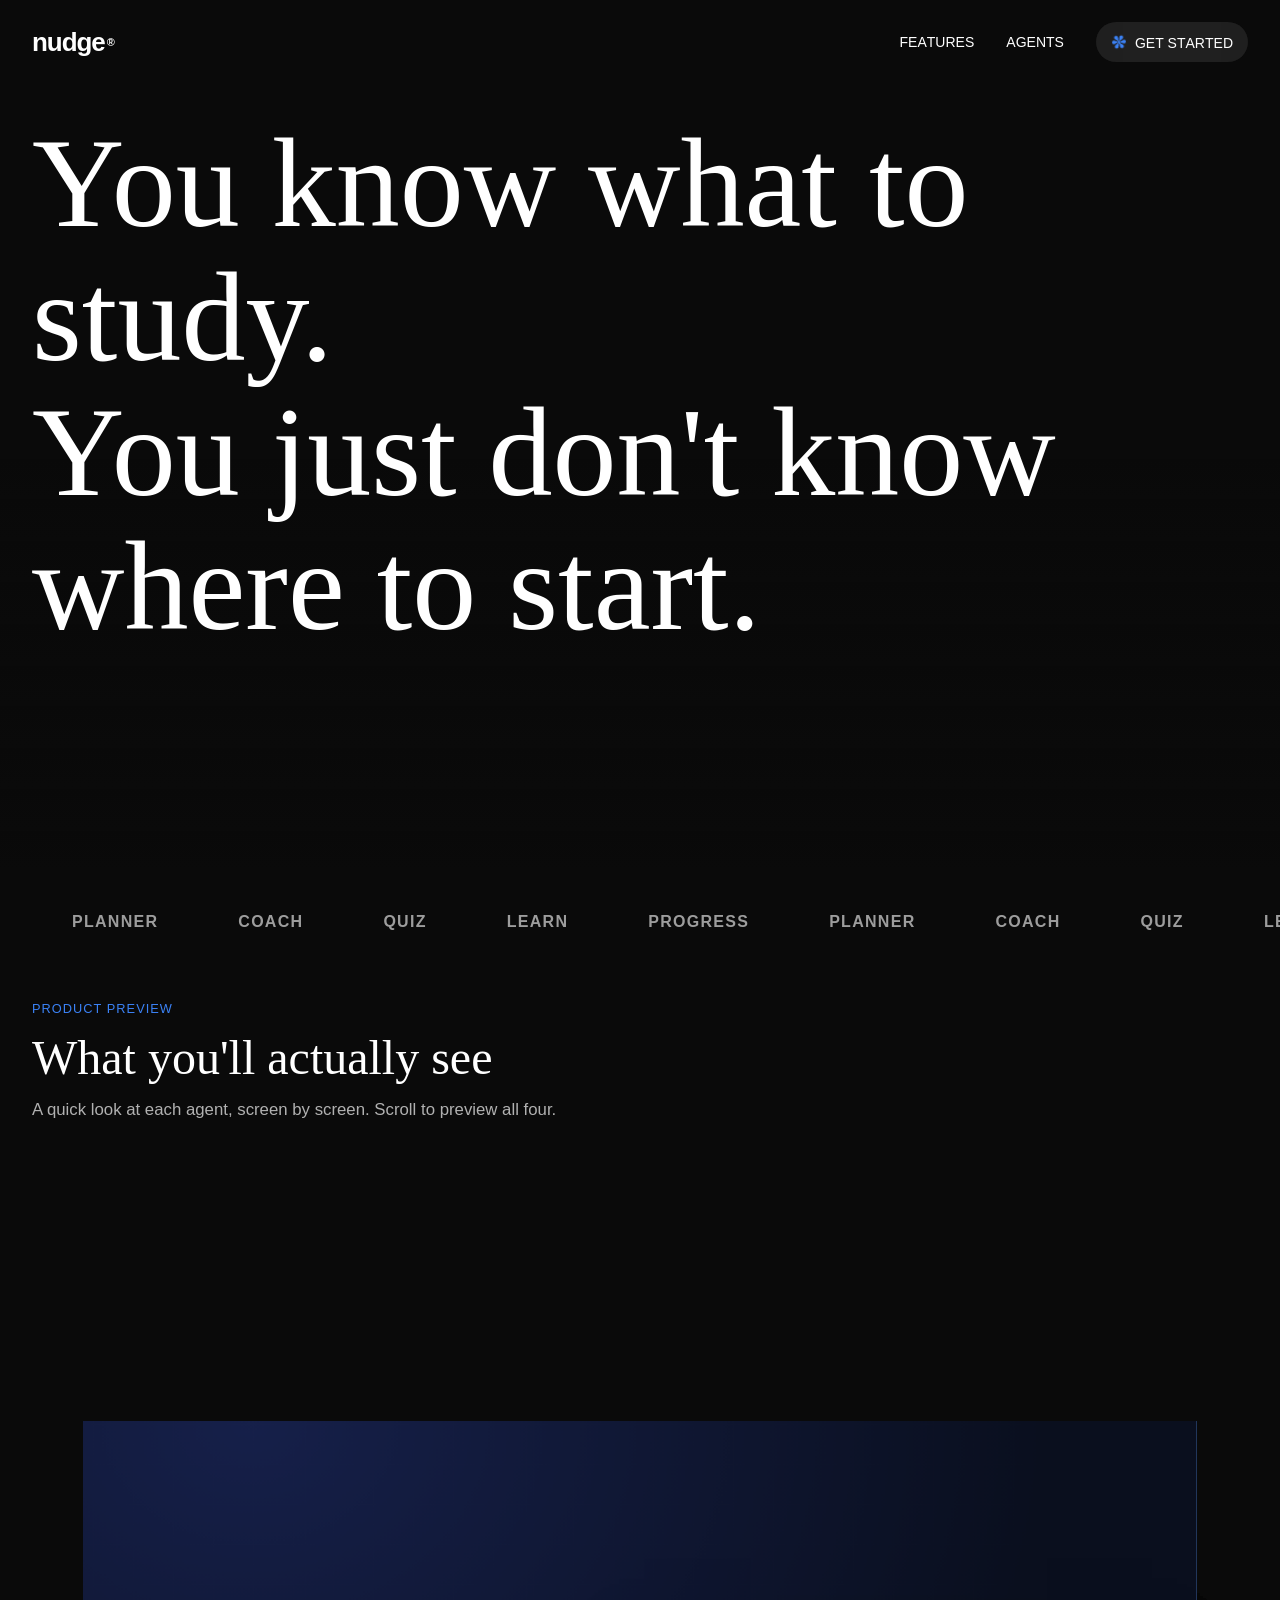
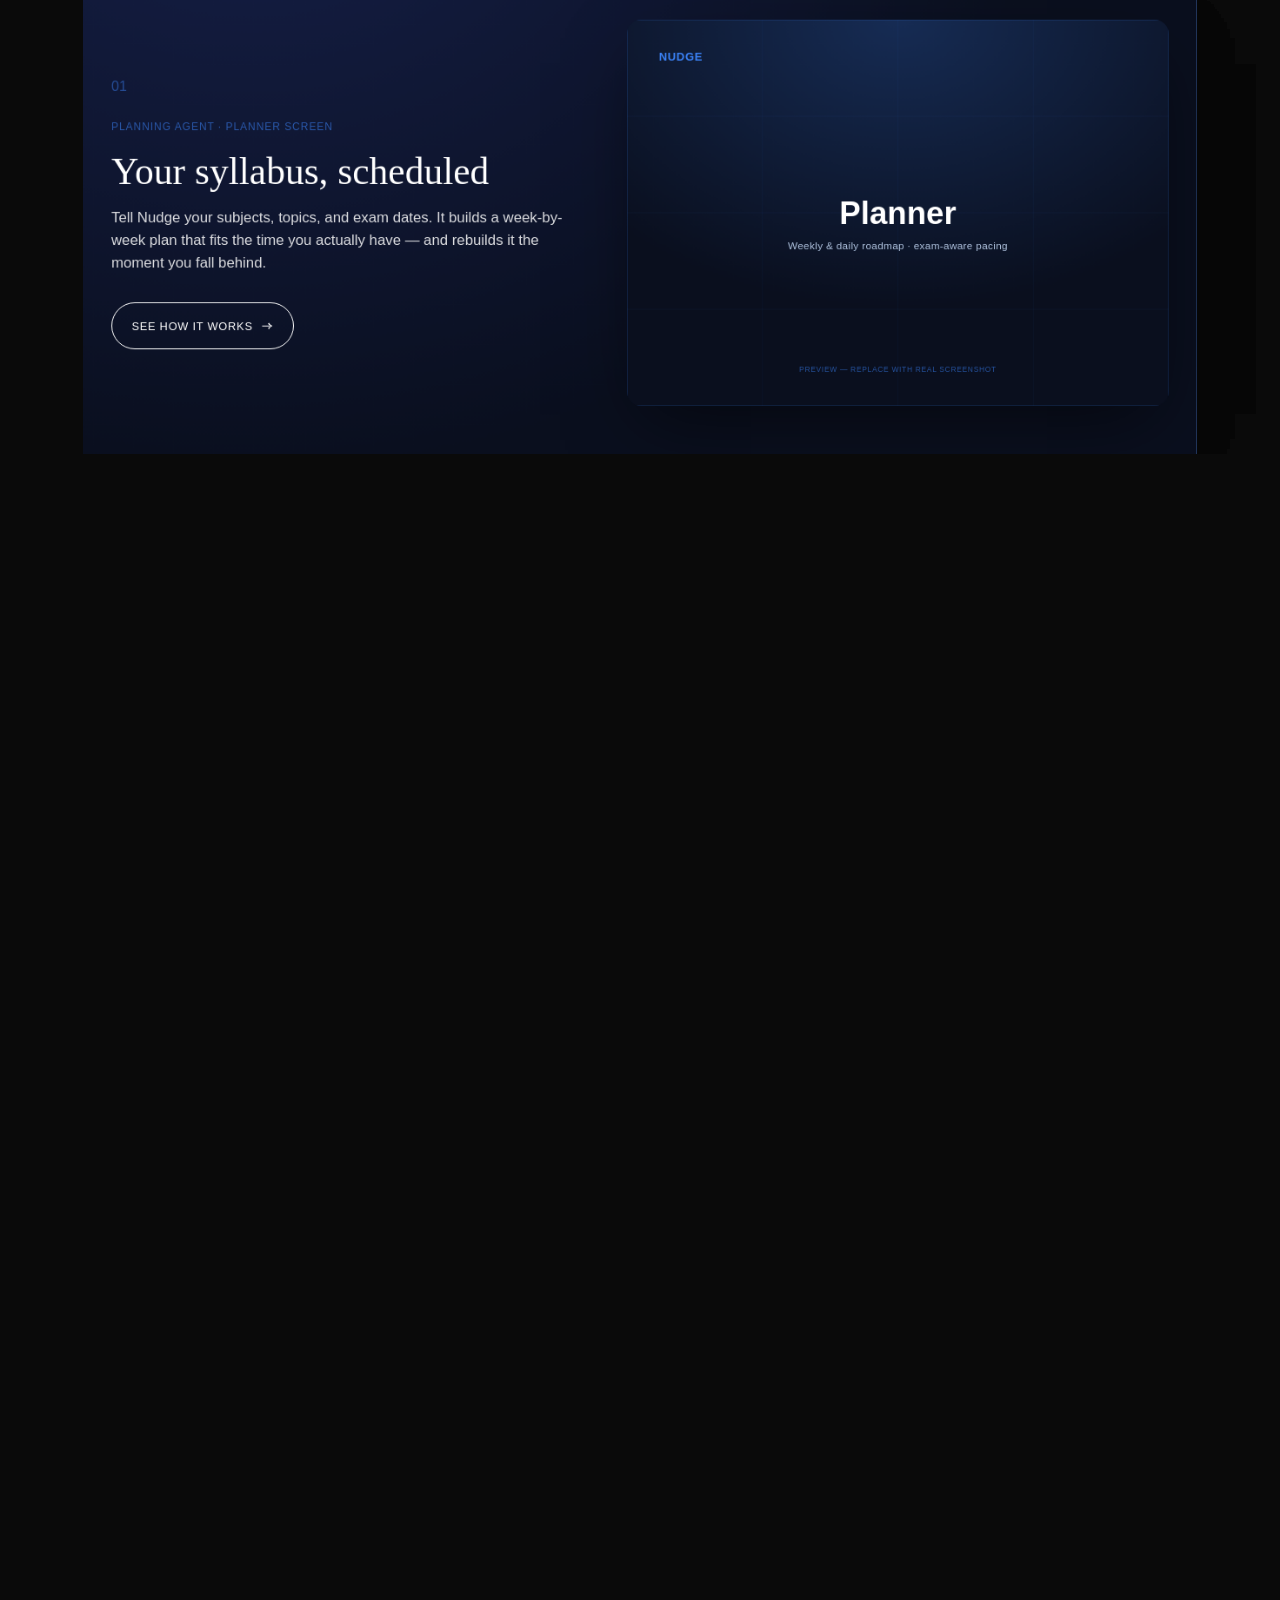
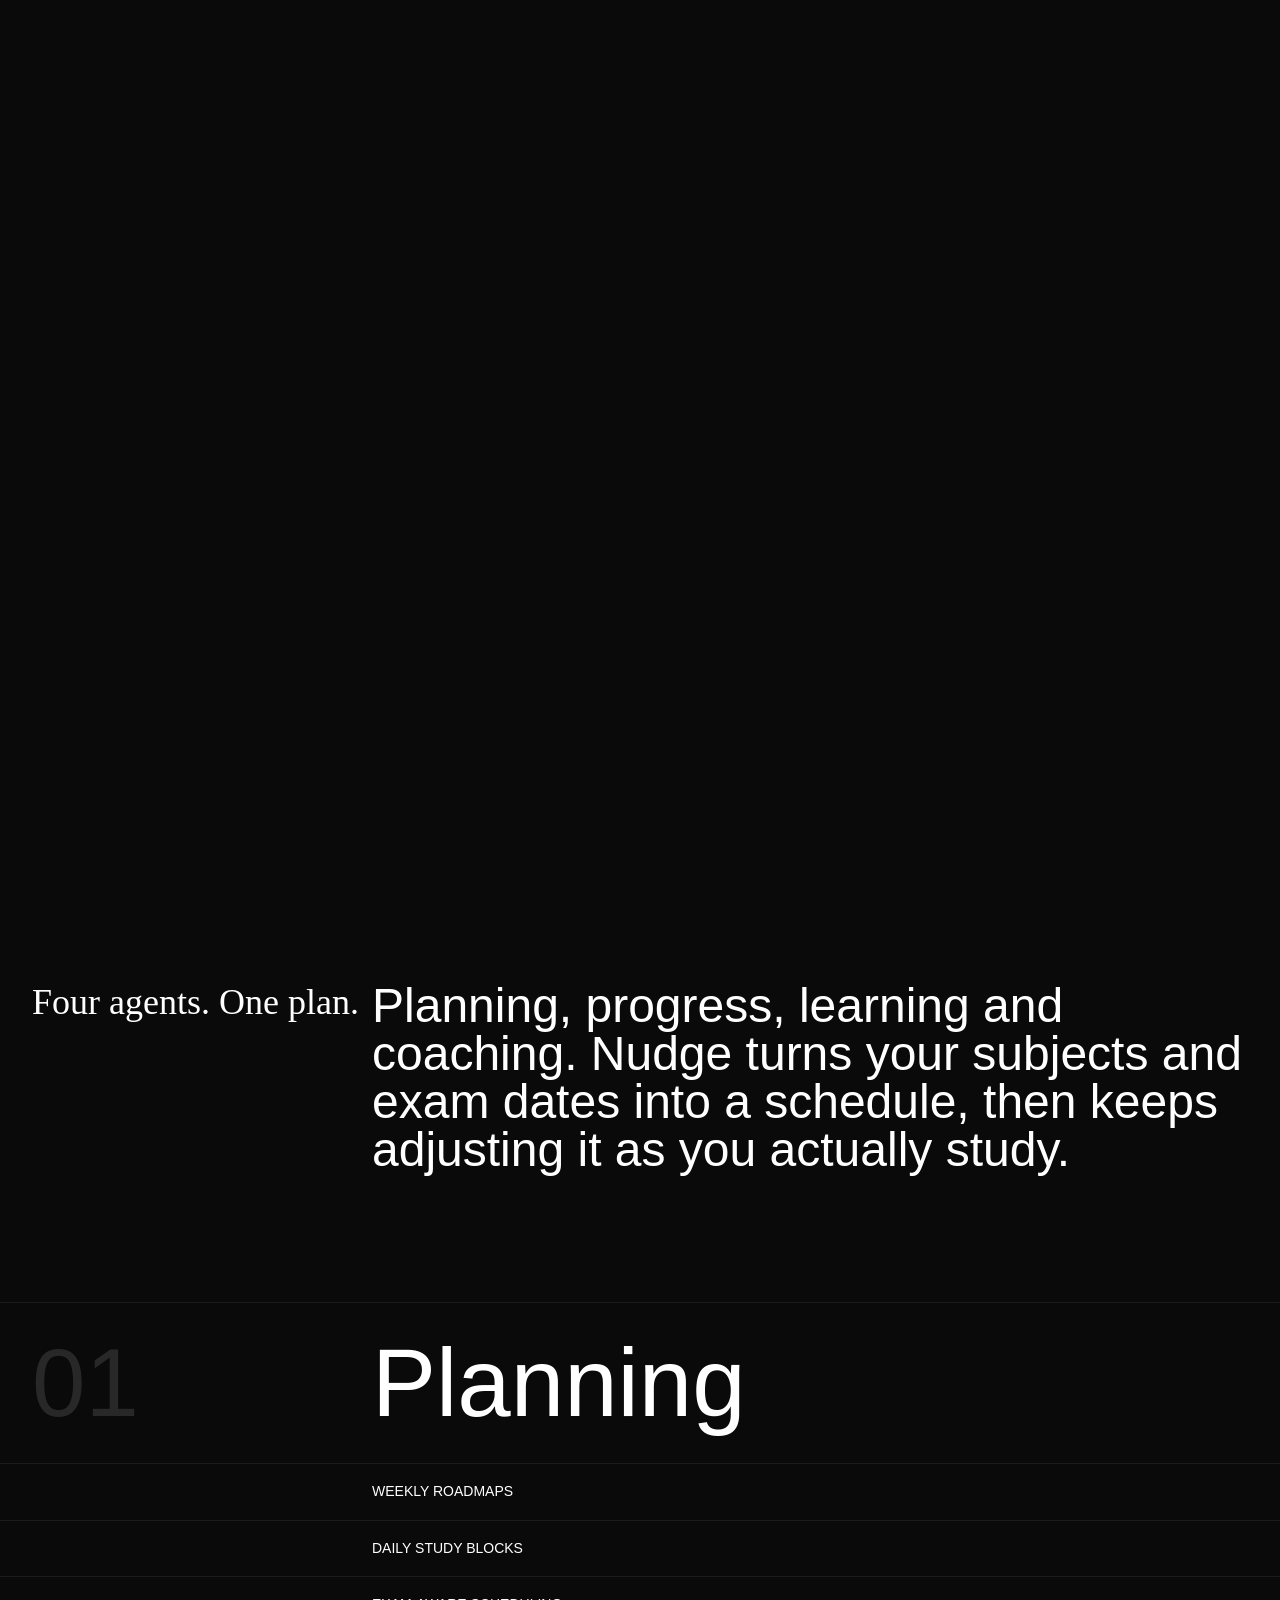
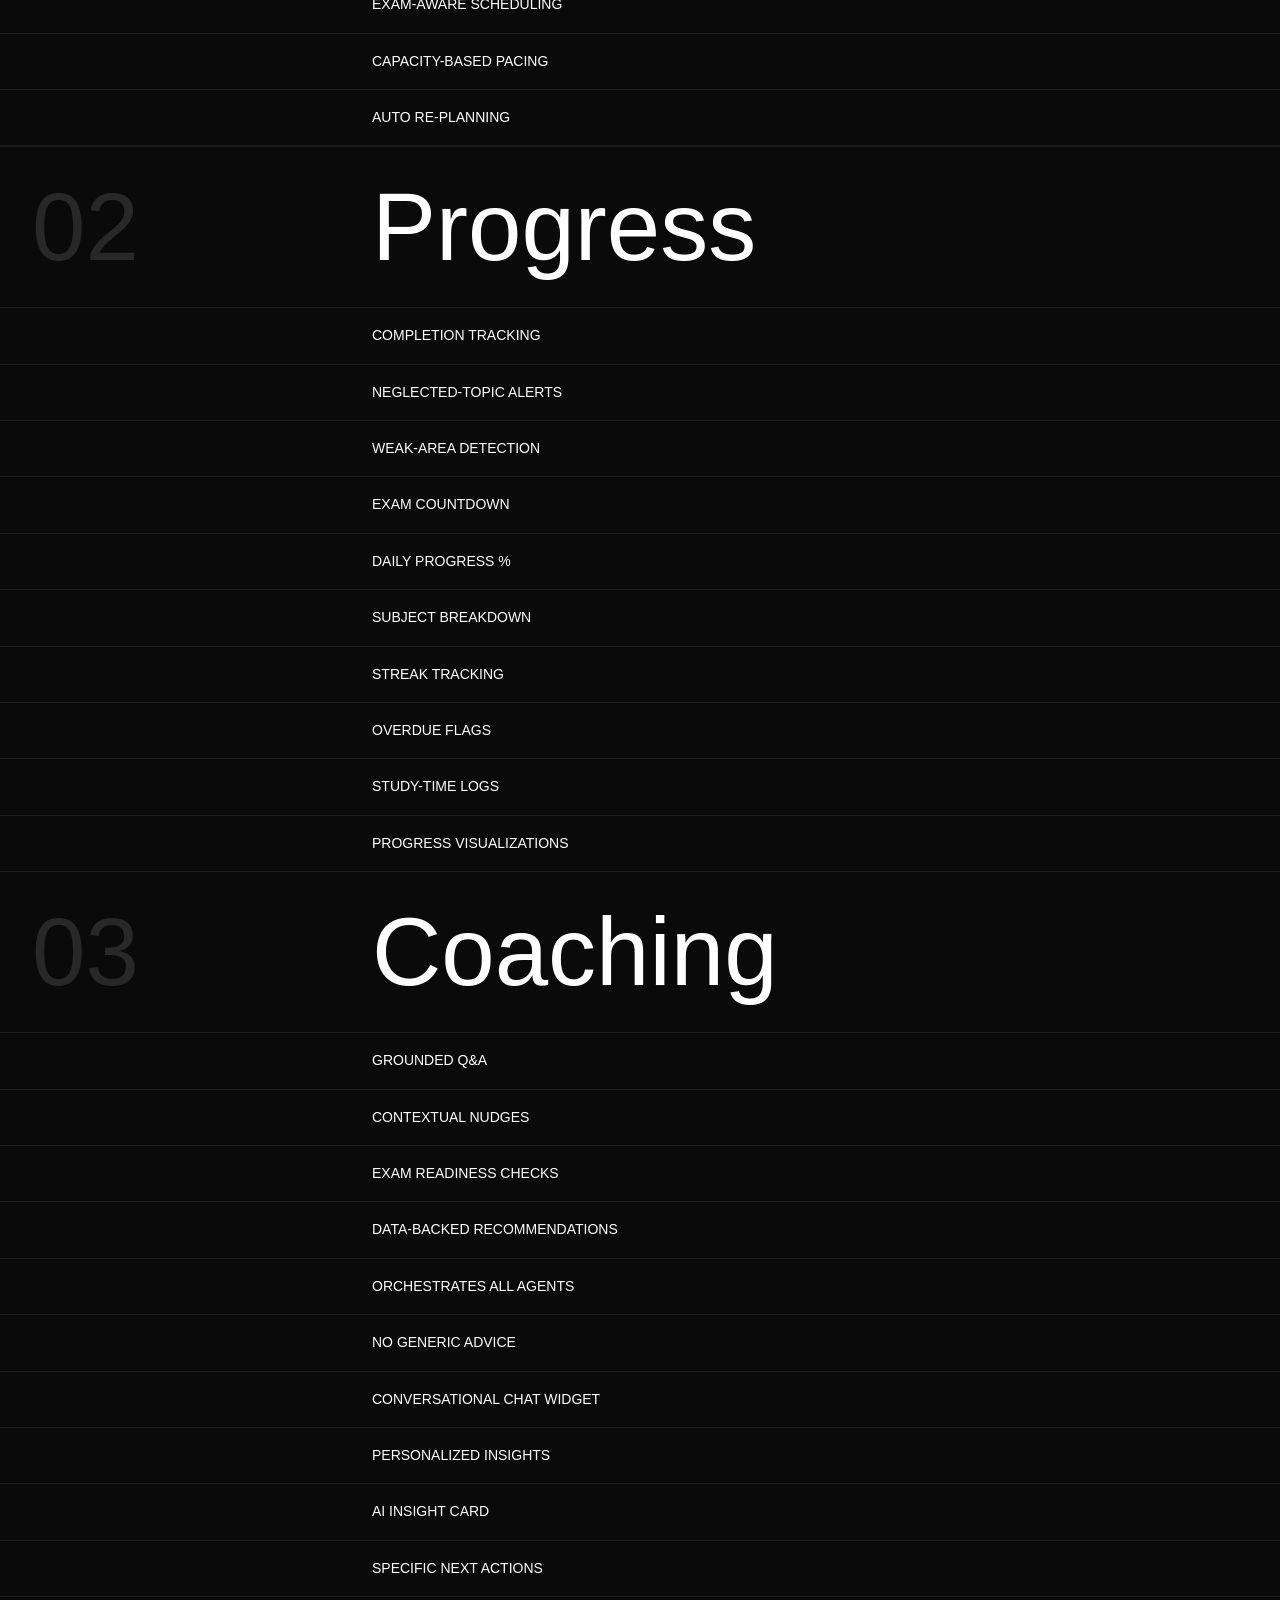
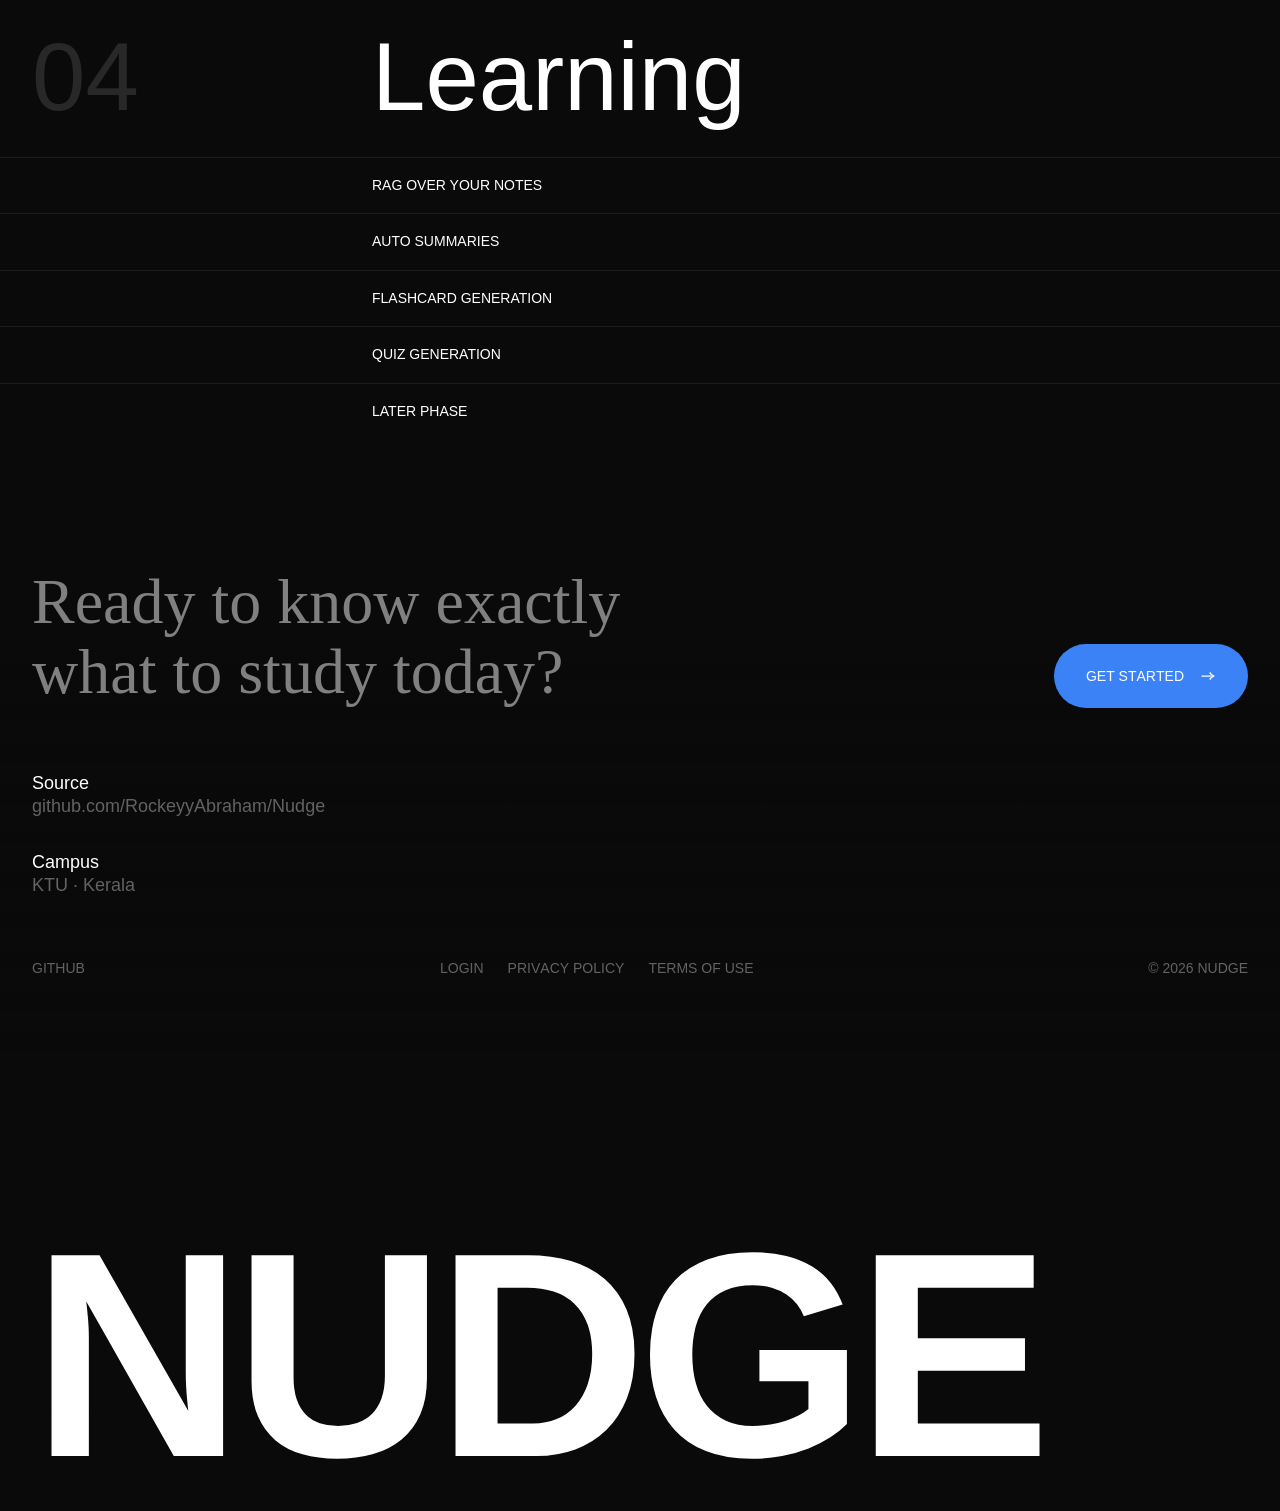
